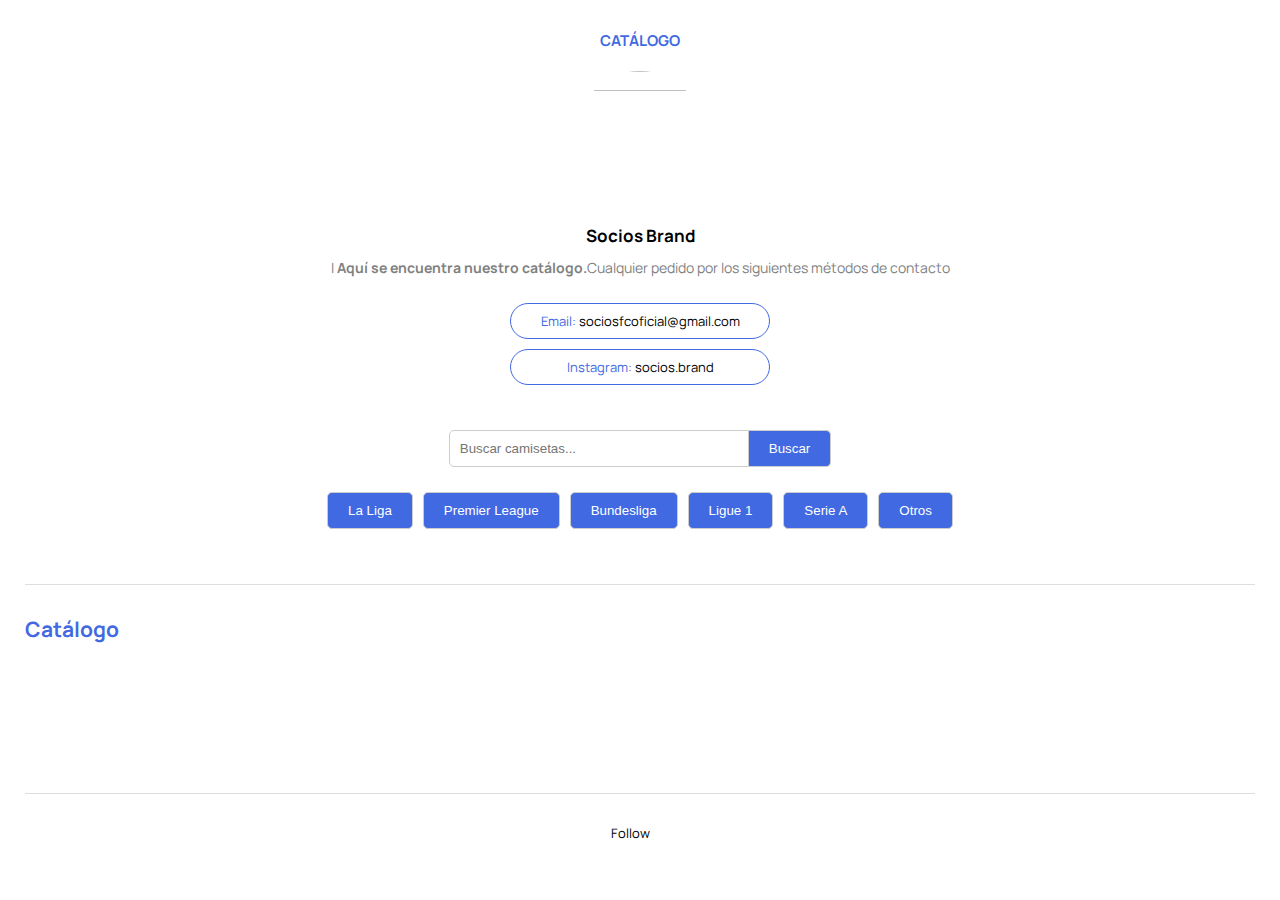
==== index.html @ a87e63d7 "Add files via upload" ====
<!DOCTYPE html>
<html lang="en">
<head>
    <meta charset="UTF-8" />
    <meta name="viewport" content="width=device-width, initial-scale=1">
    <title>DesignFolio: Portfolio Website Template</title>
    <link rel="preconnect" href="https://fonts.googleapis.com">
    <link rel="preconnect" href="https://fonts.gstatic.com" crossorigin>
    <link href="https://fonts.googleapis.com/css2?family=Manrope:wght@300;400;500;600;700;800&display=swap" rel="stylesheet">
    <link rel="stylesheet" href="css/simple-lightbox.css">
    <link rel="stylesheet" href="fonts/fa/css/all.css">
    <link rel="stylesheet" href="style.css">
    <script src="js/jquery.js"></script>
</head>
<body>
    <main>
        <header>
            <div class="branding">
                <h1>Catálogo</h1>
                <img src="images/Football shirts2.jpg" alt="" class="avatar" />
                <h2>Socios Brand</h2>
                <p>
                    I <strong>Aquí se encuentra nuestro catálogo.</strong>Cualquier pedido por los siguientes métodos de contacto
                <ul>
                    <li><i class="fa-solid fa-envelope"></i> Email: <a href="gmail:sociosfcoficial@gmail.com?chat">sociosfcoficial@gmail.com</a></li>
                    <li><i class="fa-brands fa-instagram"></i> Instagram: <a href="https://www.instagram.com/socios.brand/">socios.brand</a></li>
                </ul>
            </div>
            <div class="search-bar">
                <input type="text" id="searchInput" placeholder="Buscar camisetas...">
                <button id="searchButton">Buscar</button>
            </div>
            <div class="filter-buttons">
                <button class="filter-button" data-league="La Liga">La Liga</button>
                <button class="filter-button" data-league="Premier League">Premier League</button>
                <button class="filter-button" data-league="Bundesliga">Bundesliga</button>
                <button class="filter-button" data-league="Ligue 1">Ligue 1</button>
                <button class="filter-button" data-league="Serie A">Serie A</button>
                <button class="filter-button" data-league="Otros">Otros</button>
            </div>
        </header>
        <!-- HEADER -->
        <section class="portfoliogallery gallery">
            <div class="headings">
                <h2>Catálogo</h2>
                <p></p>
            </div>
            <div class="galleryitems" id="galleryitems">
                <!-- Items will be populated by JavaScript -->
            </div>
            <!--galleryitems-->
            <div class="pagination" id="pagination">
                <!-- Pagination will be populated by JavaScript -->
            </div>
            <!--pagination-->
            <div class="companytext">
            </div>
            <!--companytext-->
        </section>
        <!-- PORTFOLIO -->
        <footer>
            <div class="social">
                Follow
                <a href="https://www.tiktok.com/@socios.brand"><i class="fa-brands fa-tiktok"></i></a>
                <a href="https://www.instagram.com/socios.brand/"><i class="fa-brands fa-instagram"></i></a>
            </div>
        </footer>
        <!-- FOOTER -->
    </main>
    <script src="js/simple-lightbox.jquery.js"></script>
    <script>
        $(document).ready(function(){
            // CSV data as a string
            const csvData = `2016-17 Real Madrid Away Retro Shorts,https://img.zhidian-inc.cn/cheap-soccerjerseys/1ee003ad/small.jpg,La Liga
95/97 Real Betis Away Retro Soccer Jerseys ,https://img.zhidian-inc.cn/cheap-soccerjerseys/c28b7507/small.jpg,La Liga
24-25 Atletico Madrid Home Soccer Jerseys ,https://img.zhidian-inc.cn/cheap-soccerjerseys/385e16fc/small.jpeg,La Liga
24-25 Real Madrid Y-3 Soccer Shorts ,https://img.zhidian-inc.cn/cheap-soccerjerseys/a64a4c09/small.jpeg,La Liga
2006-07 Real Madrid Away Retro Soccer Jerseys ,https://img.zhidian-inc.cn/cheap-soccerjerseys/4caa3718/small.jpeg,La Liga
24-25 Real Madrid Special Player Version Soccer Jerseys ,https://img.zhidian-inc.cn/cheap-soccerjerseys/bd951d28/small.jpeg,La Liga
betis retro jersey ,https://img.zhidian-inc.cn/cheap-soccerjerseys/98ff1a42/small.jpg,La Liga
24-25 Real Madrid Jackets ,https://img.zhidian-inc.cn/cheap-soccerjerseys/deb29fb6/small.jpeg,La Liga
24-25 Real Madrid Kids Long Sleeve Training Suit ,https://img.zhidian-inc.cn/cheap-soccerjerseys/a03a2f48/small.png,La Liga
23-24 Atletico Madrid Away Shorts ,https://img.zhidian-inc.cn/cheap-soccerjerseys/84d2f737/small.png,La Liga
23-24 Atletico Madrid Home Shorts ,https://img.zhidian-inc.cn/cheap-soccerjerseys/8e8b5f06/small.png,La Liga
24-25 Real Madrid Hoodie ,https://img.zhidian-inc.cn/cheap-soccerjerseys/facbcfa1/small.jpg,La Liga
Mon-treal Can-adiens,https://img.zhidian-inc.cn/cheap-soccerjerseys/ada286e4/small.jpg,La Liga
Real Ma-drid home white player version,https://img.zhidian-inc.cn/cheap-soccerjerseys/9d8c2ab8/small.jpg,La Liga
21-22 Real Madrid Home Retro Long Sleeve Soccer Jerseys ,https://img.zhidian-inc.cn/cheap-soccerjerseys/893a8481/small.jpg,La Liga
23-24 Real Madrid Training Soccer Shorts ,https://img.zhidian-inc.cn/cheap-soccerjerseys/28551589/small.jpeg,La Liga
24-25 Real Madrid Long Sleeve Training Suit ,https://img.zhidian-inc.cn/cheap-soccerjerseys/1b07c47e/small.jpeg,La Liga
87-89 Real Madrid Home Retro Soccer Jerseys ,https://img.zhidian-inc.cn/cheap-soccerjerseys/77114f11/small.jpeg,La Liga
23-24 Real Madrid Special Soccer Jerseys ,https://img.zhidian-inc.cn/cheap-soccerjerseys/41f3695a/small.jpeg,La Liga
23-24 Real Madrid Kids Special Soccer Jerseys ,https://img.zhidian-inc.cn/cheap-soccerjerseys/593fcad3/small.jpeg,La Liga
2017-18 Real Madrid Home Retro Shorts ,https://img.zhidian-inc.cn/cheap-soccerjerseys/07dd6437/small.jpg,La Liga
24-25 Real Madrid Special Soccer Jerseys ,https://img.zhidian-inc.cn/cheap-soccerjerseys/40d9c71c/small.jpg,La Liga
23-24 Atletico Madrid Third Kids Soccer Jerseys ,https://img.zhidian-inc.cn/cheap-soccerjerseys/fd9654f0/small.jpeg,La Liga
23-24 Real Madrid Long Sleeve Training Suit ,https://img.zhidian-inc.cn/cheap-soccerjerseys/7d759d68/small.jpg,La Liga
23-24 Real Madrid Long Sleeve Training Suit ,https://img.zhidian-inc.cn/cheap-soccerjerseys/8af0f5ff/small.jpg,La Liga
24-25 Mallorca Home Kids Soccer Jerseys ,https://img.zhidian-inc.cn/cheap-soccerjerseys/b5e09a6f/small.jpg,La Liga
2012-13 Real Madrid Retro Soccer Shorts ,https://img.zhidian-inc.cn/cheap-soccerjerseys/79112962/small.jpg,La Liga
Real Madrid 13 trophy Commemorative Soccer Jerseys ,https://img.zhidian-inc.cn/cheap-soccerjerseys/dcc94198/small.jpg,La Liga
2016-17 Real Madrid Home Retro Shorts ,https://img.zhidian-inc.cn/cheap-soccerjerseys/25b5a81e/small.jpg,La Liga
24-25 Real Madrid Special Player Version Soccer Jerseys ,https://img.zhidian-inc.cn/cheap-soccerjerseys/a96055d6/small.jpg,La Liga
21-22 Real Madrid Third Retro Long Sleeve Soccer Jerseys ,https://img.zhidian-inc.cn/cheap-soccerjerseys/589e172b/small.jpg,La Liga
86-87 Real Madrid Away Retro Soccer Jerseys ,https://img.zhidian-inc.cn/cheap-soccerjerseys/f1655c9c/small.jpg,La Liga
23-24 Real Oviedo Third Soccer Jerseys ,https://img.zhidian-inc.cn/cheap-soccerjerseys/f1b8444a/small.jpeg,La Liga
24-25 Real Madrid Long Sleeve Training Suit ,https://img.zhidian-inc.cn/cheap-soccerjerseys/1a40f1e4/small.jpeg,La Liga
24-25 Real Madrid Kids Long Sleeve Training Suit ,https://img.zhidian-inc.cn/cheap-soccerjerseys/326cbf3b/small.jpeg,La Liga
24-25 Real Madrid Training Soccer Suit ,https://img.zhidian-inc.cn/cheap-soccerjerseys/32c2ae8b/small.jpg,La Liga
24-25 Barc Kids Jackets ,https://img.zhidian-inc.cn/cheap-soccerjerseys/a83bc4cb/small.jpg,La Liga
24-25 Las Palmas Away Retro Soccer Jerseys ,https://img.zhidian-inc.cn/cheap-soccerjerseys/0d0292ec/small.jpg,La Liga
24-25 Atletico Madrid Home Player Version Soccer Jerseys ,https://img.zhidian-inc.cn/cheap-soccerjerseys/6e148bb3/small.jpeg,La Liga
24-25 Real Madrid Long Sleeve Training Suit ,https://img.zhidian-inc.cn/cheap-soccerjerseys/b131934f/small.jpg,La Liga
24-25 Atletico Madrid Away Player Version Soccer Jerseys ,https://img.zhidian-inc.cn/cheap-soccerjerseys/76da5135/small.jpeg,La Liga
24-25 Atletico Madrid Player Kids Long Sleeve Training Suit ,https://img.zhidian-inc.cn/cheap-soccerjerseys/ed3cc4af/medium.jpeg,La Liga
24-25 Atletico Madrid Player Kids Long Sleeve Training Suit ,https://img.zhidian-inc.cn/cheap-soccerjerseys/861ad611/small.jpeg,La Liga
24-25 Real Madrid Training Soccer Jerseys ,https://img.zhidian-inc.cn/cheap-soccerjerseys/cbcd2a4d/small.jpeg,La Liga
24-25 Real Madrid Kids Training Soccer Jerseys ,https://img.zhidian-inc.cn/cheap-soccerjerseys/3285d27c/small.jpeg,La Liga
24-25 Athletic Bilbao Away Player Version Soccer Jerseys ,https://img.zhidian-inc.cn/cheap-soccerjerseys/680d26cf/small.jpeg,La Liga
24-25 Real Madrid Special Player Version Soccer Jerseys ,https://img.zhidian-inc.cn/cheap-soccerjerseys/29d8996b/small.jpeg,La Liga
24-25 Barc Soccer Jerseys ,https://img.zhidian-inc.cn/cheap-soccerjerseys/fc65c3b4/small.jpg,La Liga
24-25 Atletico Madrid Third Soccer Jerseys ,https://img.zhidian-inc.cn/cheap-soccerjerseys/32f1785f/small.png,La Liga
24-25 Real Madrid Long Sleeve Training Suit ,https://img.zhidian-inc.cn/cheap-soccerjerseys/e04e456a/small.jpeg,La Liga
24-25 Real Madrid Kids Long Sleeve Training Suit ,https://img.zhidian-inc.cn/cheap-soccerjerseys/4a3647ff/small.jpeg,La Liga
1993 Betis Home Retro Soccer Jerseys ,https://img.zhidian-inc.cn/cheap-soccerjerseys/66801ecb/small.jpeg,La Liga
24-25 Celta Home Soccer Jerseys ,https://img.zhidian-inc.cn/cheap-soccerjerseys/cf7dcdf8/small.jpg,La Liga
24-25 Barc Special Player Version Soccer Jerseys ,https://img.zhidian-inc.cn/cheap-soccerjerseys/d9a67b4c/small.jpg,La Liga
24-25 Real Madrid Special Player Version Soccer Jerseys ,https://img.zhidian-inc.cn/cheap-soccerjerseys/cfe364f3/small.jpg,La Liga
2005-06 Real Madrid Away Retro Soccer Jerseys ,https://img.zhidian-inc.cn/cheap-soccerjerseys/d332f399/small.jpg,La Liga
24-25 Real Madrid Training Soccer Suit ,https://img.zhidian-inc.cn/cheap-soccerjerseys/1b17c413/small.jpg,La Liga
23-24 Atletico Madrid Fourth Soccer Jerseys ,https://img.zhidian-inc.cn/cheap-soccerjerseys/d455920a/small.jpeg,La Liga
23-24 Atletico Madrid Away Long Sleeve Soccer Jerseys ,https://img.zhidian-inc.cn/cheap-soccerjerseys/0e078adc/small.jpeg,La Liga
23-24 Real Madrid Long Sleeve Training Suit ,https://img.zhidian-inc.cn/cheap-soccerjerseys/dd19c573/small.jpeg,La Liga
23-24 Real Madrid Long Sleeve Training Suit ,https://img.zhidian-inc.cn/cheap-soccerjerseys/ed66d222/small.jpeg,La Liga
23-24 Atletico Mineiro Anniversary Soccer Jerseys ,https://img.zhidian-inc.cn/cheap-soccerjerseys/553f3796/small.jpeg,La Liga
23-24 Real Madrid Away Player Version Shorts ,https://img.zhidian-inc.cn/cheap-soccerjerseys/4a2fccbc/small.jpeg,La Liga
23-24 Atletico San Luis Both Windbreaker Jackets ,https://img.zhidian-inc.cn/cheap-soccerjerseys/d9b03bfe/small.jpeg,La Liga
24-25 Real Madrid Training Soccer Suit ,https://img.zhidian-inc.cn/cheap-soccerjerseys/30c94f4e/small.jpg,La Liga
2012/13 Real Madrid Retro Soccer Jerseys ,https://img.zhidian-inc.cn/cheap-soccerjerseys/74c099f2/small.jpg,La Liga
Real Madrid Dragon Retro Soccer Jerseys ,https://img.zhidian-inc.cn/cheap-soccerjerseys/a49272ea/small.jpg,La Liga
2007-08 Real Madrid Retro Soccer Jerseys ,https://img.zhidian-inc.cn/cheap-soccerjerseys/cd3c2999/small.jpg,La Liga
23-24 Real Madrid Long Sleeve Training Suit ,https://img.zhidian-inc.cn/cheap-soccerjerseys/3324ed5e/small.jpeg,La Liga
24-25 Real Madrid Training Soccer Jerseys ,https://img.zhidian-inc.cn/cheap-soccerjerseys/f9c73e0b/small.jpeg,La Liga
24-25 Real Madrid Polo ,https://img.zhidian-inc.cn/cheap-soccerjerseys/66c55bd4/small.jpeg,La Liga
24-25 Real Madrid Soccer Vest ,https://img.zhidian-inc.cn/cheap-soccerjerseys/56c5d28c/small.jpeg,La Liga
23-24 Alaves Home Kids Soccer Jerseys ,https://img.zhidian-inc.cn/cheap-soccerjerseys/60a9d40a/small.jpg,La Liga
23-24 Alaves Away Kids Soccer Jerseys ,https://img.zhidian-inc.cn/cheap-soccerjerseys/b1291ea3/small.jpeg,La Liga
23-24 Real Madrid Soccer Jerseys ,https://img.zhidian-inc.cn/cheap-soccerjerseys/60d61151/small.jpeg,La Liga
23-24 Real Sociedad Away Kids Soccer Jerseys ,https://img.zhidian-inc.cn/cheap-soccerjerseys/aec460f6/small.jpeg,La Liga
24-25 Real Madrid Adult Kids Socks ,https://img.zhidian-inc.cn/cheap-soccerjerseys/72334850/small.jpeg,La Liga
24-25 Real Madrid Adult Kids Socks ,https://img.zhidian-inc.cn/cheap-soccerjerseys/c9750c6b/small.jpeg,La Liga
24-25 Real Madrid Adult Kids Socks ,https://img.zhidian-inc.cn/cheap-soccerjerseys/522e4609/small.jpeg,La Liga
23-24 Real Madrid Away Player Version Long Sleeve Soccer Jerseys ,https://img.zhidian-inc.cn/cheap-soccerjerseys/5ab7f784/small.jpeg,La Liga
23-24 Real Sociedad Third Kids Soccer Jerseys ,https://img.zhidian-inc.cn/cheap-soccerjerseys/f8c95ed0/small.jpg,La Liga
98-99 Real Madrid Away Retro Soccer Jerseys ,https://img.zhidian-inc.cn/cheap-soccerjerseys/8a885e98/small.jpeg,La Liga
24-25 Real Madrid Long Sleeve Training Suit ,https://img.zhidian-inc.cn/cheap-soccerjerseys/b3b8f068/small.jpeg,La Liga
24-25 Real Madrid Kids Long Sleeve Training Suit ,https://img.zhidian-inc.cn/cheap-soccerjerseys/6c8bff79/small.jpeg,La Liga
24-25 Sevilla Goalkeeper Soccer Jerseys ,https://img.zhidian-inc.cn/cheap-soccerjerseys/6e5c852a/small.jpg,La Liga
24-25 Real Madrid Jackets ,https://img.zhidian-inc.cn/cheap-soccerjerseys/a1a140b8/small.jpg,La Liga
02-03 Real Madrid Home Retro Soccer Jerseys ,https://img.zhidian-inc.cn/cheap-soccerjerseys/932a158e/small.jpg,La Liga
04-05 Real Madrid Away Retro Soccer Jerseys ,https://img.zhidian-inc.cn/cheap-soccerjerseys/d035ad8c/small.jpg,La Liga
24-25 Real Madrid Away Kids Soccer Jerseys ,https://img.zhidian-inc.cn/cheap-soccerjerseys/17702f62/small.jpg,La Liga
24-25 Real Sociedad Home Soccer Jerseys ,https://img.zhidian-inc.cn/cheap-soccerjerseys/895692cc/small.png,La Liga
24-25 Real Madrid Training Player Version Soccer Jerseys ,https://img.zhidian-inc.cn/cheap-soccerjerseys/5f203576/small.jpeg,La Liga
23-24 Club Athletico Paranaense Special Soccer Jerseys ,https://img.zhidian-inc.cn/cheap-soccerjerseys/39d6a3e2/small.jpeg,La Liga
23-24 Real Madrid Special Player Version Soccer Jerseys ,https://img.zhidian-inc.cn/cheap-soccerjerseys/ffb452fd/small.jpeg,La Liga
23-24 Real Madrid Special Soccer Jerseys ,https://img.zhidian-inc.cn/cheap-soccerjerseys/e5409562/small.jpeg,La Liga
24-25 Barc Hoodies Jackets ,https://img.zhidian-inc.cn/cheap-soccerjerseys/bc65cbbc/small.jpg,La Liga
24-25 Real Madrid Windbreaker Jackets ,https://img.zhidian-inc.cn/cheap-soccerjerseys/c7c45c03/small.jpg,La Liga
24-25 Real Madrid Long Sleeve Training Suit ,https://img.zhidian-inc.cn/cheap-soccerjerseys/274b0803/small.jpeg,La Liga
24-25 Real Madrid Kids Long Sleeve Training Suit ,https://img.zhidian-inc.cn/cheap-soccerjerseys/78550b2c/small.jpeg,La Liga
24-25 Real Madrid Long Sleeve Training Suit ,https://img.zhidian-inc.cn/cheap-soccerjerseys/03595dd5/small.jpeg,La Liga
23-24 Real Madrid Special Soccer Jerseys ,https://img.zhidian-inc.cn/cheap-soccerjerseys/8405d3f3/small.jpeg,La Liga
1994 Real Madrid Retro Soccer Jerseys ,https://img.zhidian-inc.cn/cheap-soccerjerseys/c99f71c1/small.jpg,La Liga
95-97 Real Betis Home Retro Soccer Jerseys ,https://img.zhidian-inc.cn/cheap-soccerjerseys/c1b7ad5b/small.jpg,La Liga
2010-11  Real Madrid Retro Soccer Jerseys ,https://img.zhidian-inc.cn/cheap-soccerjerseys/9218e4bc/small.jpg,La Liga
2010-11 Real Madrid Retro Soccer Jerseys ,https://img.zhidian-inc.cn/cheap-soccerjerseys/50b1713e/small.jpg,La Liga
24-25 Real Madrid Special Long Sleeve Soccer Jerseys ,https://img.zhidian-inc.cn/cheap-soccerjerseys/36096da3/small.jpg,La Liga
24-25 Real Madrid Hoodies Jackets ,https://img.zhidian-inc.cn/cheap-soccerjerseys/6ffc34b9/small.jpg,La Liga
23-24 Real Madrid Training Soccer Jerseys ,https://img.zhidian-inc.cn/cheap-soccerjerseys/fcfbd705/small.jpg,La Liga
23-24 Real Madrid Polo ,https://img.zhidian-inc.cn/cheap-soccerjerseys/5e106918/small.jpg,La Liga
23-24 Real Sociedad Third Soccer Jerseys ,https://img.zhidian-inc.cn/cheap-soccerjerseys/3c8806b8/small.png,La Liga
24-25 Real Madrid Training Soccer Jerseys ,https://img.zhidian-inc.cn/cheap-soccerjerseys/8f421d61/small.jpeg,La Liga
2005-06 Real Madrid Home Retro Soccer Jerseys ,https://img.zhidian-inc.cn/cheap-soccerjerseys/1a151b0a/small.jpeg,La Liga
24-25 Real Sociedad Home Kids Soccer Jerseys ,https://img.zhidian-inc.cn/cheap-soccerjerseys/58754143/small.png,La Liga
2015-16 Real Madrid Retro Soccer Jerseys ,https://img.zhidian-inc.cn/cheap-soccerjerseys/1e435531/small.jpg,La Liga
2015-16 Real Madrid Home Retro Long Sleeve Soccer Jerseys ,https://img.zhidian-inc.cn/cheap-soccerjerseys/30dcbf2f/small.jpeg,La Liga
02-04 Celta Home Retro Soccer Jerseys ,https://img.zhidian-inc.cn/cheap-soccerjerseys/bb6a9c43/small.jpg,La Liga
24-25 Real Madrid Training Soccer Suit ,https://img.zhidian-inc.cn/cheap-soccerjerseys/bff55f2a/small.jpg,La Liga
24-25 Real Madrid Kids tracksuit ,https://img.zhidian-inc.cn/cheap-soccerjerseys/ad0e09c0/small.jpg,La Liga
1994  Real Madrid Retro Soccer Jerseys ,https://img.zhidian-inc.cn/cheap-soccerjerseys/9f116ea7/small.jpg,La Liga
23-24 Real Valladolid Home Kids Soccer Jerseys ,https://img.zhidian-inc.cn/cheap-soccerjerseys/94212cc8/small.jpeg,La Liga
23-24 Atletico Madrid Third Long Sleeve Soccer Jerseys ,https://img.zhidian-inc.cn/cheap-soccerjerseys/b66ddb7a/small.jpeg,La Liga
2011-12 Real Madrid Goalkeeper Retro Soccer Jerseys ,https://img.zhidian-inc.cn/cheap-soccerjerseys/814f3fc5/small.jpeg,La Liga
2011-12 Real Madrid Goalkeeper Black Retro Soccer Jerseys ,https://img.zhidian-inc.cn/cheap-soccerjerseys/7e4f58ca/small.jpeg,La Liga
23-24 Real Madrid Special Soccer Jerseys ,https://img.zhidian-inc.cn/cheap-soccerjerseys/4651e9d2/small.jpeg,La Liga
23-24 Real Madrid Special Soccer Jerseys ,https://img.zhidian-inc.cn/cheap-soccerjerseys/a142f4a4/small.jpeg,La Liga
23-24 Real Madrid Long Sleeve Training Suit ,https://img.zhidian-inc.cn/cheap-soccerjerseys/e5590c77/small.jpg,La Liga
23-24 Real Sociedad Away Soccer Jerseys ,https://img.zhidian-inc.cn/cheap-soccerjerseys/e7855307/small.jpg,La Liga
23-24 Atletico Madrid Third Soccer Jerseys ,https://img.zhidian-inc.cn/cheap-soccerjerseys/fe5217b8/small.jpg,La Liga
24-25 Real Madrid Home Soccer Shorts ,https://img.zhidian-inc.cn/cheap-soccerjerseys/5d8ef1b3/small.jpg,La Liga
23-24 Atletico Madrid Training Soccer Jerseys ,https://img.zhidian-inc.cn/cheap-soccerjerseys/0be33b9b/small.jpeg,La Liga
23-24 Real Betis Third Kids Soccer Jerseys ,https://img.zhidian-inc.cn/cheap-soccerjerseys/86ae39f5/small.jpeg,La Liga
24-25 Real Madrid Goalkeeper Kids Soccer Jerseys ,https://img.zhidian-inc.cn/cheap-soccerjerseys/e7a01e2b/small.jpeg,La Liga
14-15 Real Madrid Third Retro Long Soccer Jerseys ,https://img.zhidian-inc.cn/cheap-soccerjerseys/49dff557/small.jpg,La Liga
14-15 Real Madrid Third Retro Soccer Jerseys ,https://img.zhidian-inc.cn/cheap-soccerjerseys/5a56a284/small.jpg,La Liga
24-25 Real Madrid Windbreaker Jackets ,https://img.zhidian-inc.cn/cheap-soccerjerseys/3d628011/small.jpg,La Liga
21-22 Real Madrid Home Retro Soccer Jerseys ,https://img.zhidian-inc.cn/cheap-soccerjerseys/c0e0ebf0/small.jpg,La Liga
24-25 Real Madrid Player Version Soccer Jerseys ,https://img.zhidian-inc.cn/cheap-soccerjerseys/8240726d/small.jpeg,La Liga
24-25 Real Madrid Special Player Version Soccer Jerseys ,https://img.zhidian-inc.cn/cheap-soccerjerseys/2209f5de/small.jpeg,La Liga
24-25 Real Madrid Both Windbreaker Jackets ,https://img.zhidian-inc.cn/cheap-soccerjerseys/ddc1e960/small.jpg,La Liga
24-25 Real Madrid Training Soccer Jerseys ,https://img.zhidian-inc.cn/cheap-soccerjerseys/9e946e24/small.jpeg,La Liga
98-00 Real Madrid Home Retro Soccer Jerseys ,https://img.zhidian-inc.cn/cheap-soccerjerseys/4201fa72/small.jpg,La Liga
24-25 Real Madrid Hoodie ,https://img.zhidian-inc.cn/cheap-soccerjerseys/47e73c21/small.jpg,La Liga
24-25 Real Madrid tracksuit ,https://img.zhidian-inc.cn/cheap-soccerjerseys/4357aae4/small.jpg,La Liga
97-98 Real Madrid Home Retro Soccer Jerseys ,https://img.zhidian-inc.cn/cheap-soccerjerseys/a3e26c05/small.jpg,La Liga
2016-17 Real Madrid Retro Soccer Jerseys ,https://img.zhidian-inc.cn/cheap-soccerjerseys/4440de63/small.png,La Liga
24-25 Real Madrid Jackets ,https://img.zhidian-inc.cn/cheap-soccerjerseys/4f9a125f/small.jpeg,La Liga
24-25 Real Madrid Soccer Jerseys ,https://img.zhidian-inc.cn/cheap-soccerjerseys/12cf3112/small.jpg,La Liga
24-25 Real Madrid Training Soccer Suit ,https://img.zhidian-inc.cn/cheap-soccerjerseys/975a50d6/small.jpg,La Liga
24-25 Real Madrid Training Soccer Vest ,https://img.zhidian-inc.cn/cheap-soccerjerseys/ef2efe2f/small.jpg,La Liga
24-25 Real Betis Goalkeeper Kids Soccer Jerseys ,https://img.zhidian-inc.cn/cheap-soccerjerseys/937591fc/small.jpg,La Liga
24-25 Real Madrid Special Soccer Jerseys ,https://img.zhidian-inc.cn/cheap-soccerjerseys/280fc0b9/small.jpg,La Liga
15-16 Real Madrid Away Retro Soccer Jerseys ,https://img.zhidian-inc.cn/cheap-soccerjerseys/bb50c697/small.jpg,La Liga
14-15 Real Madrid Retro Long Soccer Jerseys ,https://img.zhidian-inc.cn/cheap-soccerjerseys/9fbeff75/small.jpg,La Liga
14-15 Real Madrid Retro Soccer Jerseys ,https://img.zhidian-inc.cn/cheap-soccerjerseys/727d8cf3/small.jpg,La Liga
14-15 Real Madrid Retro Soccer Jerseys ,https://img.zhidian-inc.cn/cheap-soccerjerseys/e77eb7e6/small.jpg,La Liga
2009-10 Real Madrid Retro Soccer Jerseys ,https://img.zhidian-inc.cn/cheap-soccerjerseys/87c87fbe/small.jpg,La Liga
24-25 Athletic Bilbao Away Soccer Jerseys ,https://img.zhidian-inc.cn/cheap-soccerjerseys/e64a37c0/small.jpg,La Liga
23-24 Real Madrid Hoodies Windbreaker Jackets ,https://img.zhidian-inc.cn/cheap-soccerjerseys/2f413349/small.jpeg,La Liga
23-24 Atletico Madrid Away Soccer Jerseys ,https://img.zhidian-inc.cn/cheap-soccerjerseys/1605566d/small.jpg,La Liga
90-91 Real Oviedo Home Retro Soccer Jerseys ,https://img.zhidian-inc.cn/cheap-soccerjerseys/174ce446/small.jpeg,La Liga
24-25 Real Madrid Special Player Version Soccer Jerseys ,https://img.zhidian-inc.cn/cheap-soccerjerseys/b579caa8/small.jpeg,La Liga
24-25 Barc Special Player Version Soccer Jerseys ,https://img.zhidian-inc.cn/cheap-soccerjerseys/995c5fd4/small.jpg,La Liga
97-98 Real Madrid Away Retro Soccer Jerseys ,https://img.zhidian-inc.cn/cheap-soccerjerseys/96cd8925/small.jpeg,La Liga
11-12 Real Madrid Home Retro Soccer Jerseys ,https://img.zhidian-inc.cn/cheap-soccerjerseys/7bc9d9a8/small.jpg,La Liga
16-17 Real Madrid Home Retro Soccer Jerseys ,https://img.zhidian-inc.cn/cheap-soccerjerseys/4ad61f70/small.jpg,La Liga
24-25 Real Madrid Polo Soccer Jerseys ,https://img.zhidian-inc.cn/cheap-soccerjerseys/cf0939d5/small.jpg,La Liga
99-01 Real Madridn Away Retro Soccer Jerseys ,https://img.zhidian-inc.cn/cheap-soccerjerseys/32db309c/small.jpg,La Liga
14-15 Real Madrid Home Retro Long Sleeve Soccer Jerseys ,https://img.zhidian-inc.cn/cheap-soccerjerseys/4f44bd3c/small.jpg,La Liga
98-99 Real Madrid Third Retro Soccer Jerseys ,https://img.zhidian-inc.cn/cheap-soccerjerseys/7aab60ee/small.jpeg,La Liga
24-25 Real Madrid Training Soccer Jerseys ,https://img.zhidian-inc.cn/cheap-soccerjerseys/a9a2f274/small.jpeg,La Liga
24-25 Real Madrid Training Kids Soccer Jerseys ,https://img.zhidian-inc.cn/cheap-soccerjerseys/fbd0f479/small.jpeg,La Liga
24-25 Real Madrid Training Soccer Jerseys ,https://img.zhidian-inc.cn/cheap-soccerjerseys/789bed9e/small.jpeg,La Liga
24-25 Real Madrid Training Kids Soccer Jerseys ,https://img.zhidian-inc.cn/cheap-soccerjerseys/821342bf/small.jpeg,La Liga
23-24 Real Madrid Special Soccer Jerseys ,https://img.zhidian-inc.cn/cheap-soccerjerseys/e12359da/small.jpeg,La Liga
23-24 Real Madrid Long Sleeve Training Suit ,https://img.zhidian-inc.cn/cheap-soccerjerseys/a1ef064b/small.jpeg,La Liga
23-24 Real Madrid Goalkeeper Kids Soccer Jerseys ,https://img.zhidian-inc.cn/cheap-soccerjerseys/59f178d7/small.jpeg,La Liga
24-25 Real Madrid Special Player Version Soccer Jerseys ,https://img.zhidian-inc.cn/cheap-soccerjerseys/7518bdac/small.jpeg,La Liga
24-25 Real Madrid Vest ,https://img.zhidian-inc.cn/cheap-soccerjerseys/30140604/small.jpg,La Liga
24-25 Barc Windbreaker Jackets ,https://img.zhidian-inc.cn/cheap-soccerjerseys/ede88288/small.jpg,La Liga
24-25 Barc Special Soccer Jerseys ,https://img.zhidian-inc.cn/cheap-soccerjerseys/b9dcd345/small.jpg,La Liga
24-25 Barc Special Soccer Jerseys ,https://img.zhidian-inc.cn/cheap-soccerjerseys/94aaa803/small.jpg,La Liga
2005-06 Villarreal Retro Soccer Jerseys ,https://img.zhidian-inc.cn/cheap-soccerjerseys/3c9eec1a/small.jpeg,La Liga
16-17 Real Madrid Third Retro Soccer Jerseys ,https://img.zhidian-inc.cn/cheap-soccerjerseys/3248a85a/small.jpeg,La Liga
24-25 Barc Training Soccer Suit ,https://img.zhidian-inc.cn/cheap-soccerjerseys/f1d100be/small.jpg,La Liga
24-25 Barc Special Player Version Soccer Jerseys ,https://img.zhidian-inc.cn/cheap-soccerjerseys/6566edfc/small.jpg,La Liga
2000-01 Real Madrid Home Retro Long Sleeve Soccer Jerseys ,https://img.zhidian-inc.cn/cheap-soccerjerseys/3105e7fb/small.jpeg,La Liga
24-25 Atletico Mineiro Away Soccer Jerseys ,https://img.zhidian-inc.cn/cheap-soccerjerseys/f5e9d2b0/small.jpeg,La Liga
24-25 Real Madrid Special Player Version Soccer Jerseys ,https://img.zhidian-inc.cn/cheap-soccerjerseys/ba2392ef/small.jpeg,La Liga
23-24 Atletico Madrid Third Player Version Soccer Jerseys ,https://img.zhidian-inc.cn/cheap-soccerjerseys/43035d6b/small.jpeg,La Liga
23-24 Real Madrid Windbreaker Jackets ,https://img.zhidian-inc.cn/cheap-soccerjerseys/c30ce627/small.jpeg,La Liga
23-24 Real Madrid Special Player Version Soccer Jerseys ,https://img.zhidian-inc.cn/cheap-soccerjerseys/7d994610/small.jpeg,La Liga
23-24 Real Madrid Polo ,https://img.zhidian-inc.cn/cheap-soccerjerseys/19d84dc8/small.jpeg,La Liga
24-25 Barc Special Player Version Soccer Jerseys ,https://img.zhidian-inc.cn/cheap-soccerjerseys/888cf636/small.jpg,La Liga
23-24 Real Madrid Training Player Version Soccer Jerseys ,https://img.zhidian-inc.cn/cheap-soccerjerseys/3e52cbab/small.jpeg,La Liga
23-24 Real Madrid Long Sleeve Training Suit ,https://img.zhidian-inc.cn/cheap-soccerjerseys/15d98f6e/small.jpeg,La Liga
23-24 Real Madrid Long Sleeve Training Suit ,https://img.zhidian-inc.cn/cheap-soccerjerseys/361f8f8b/small.jpeg,La Liga
23-24 Atletico Madrid Long Sleeve Training Suit ,https://img.zhidian-inc.cn/cheap-soccerjerseys/a6016624/small.jpeg,La Liga
24-25 Real Madrid Jackets ,https://img.zhidian-inc.cn/cheap-soccerjerseys/125bebb5/small.jpeg,La Liga
1996 Atletico Mineiro Away Soccer Jerseys ,https://img.zhidian-inc.cn/cheap-soccerjerseys/5228f91d/small.jpg,La Liga
24-25 Real Madrid Windbreaker Jackets ,https://img.zhidian-inc.cn/cheap-soccerjerseys/9b2bad4f/small.jpg,La Liga
24-25 Real Madrid Windbreaker Jackets ,https://img.zhidian-inc.cn/cheap-soccerjerseys/3e34da5a/small.jpg,La Liga
24-25 Real Betis Goalkeeper Adults And Kids Soccer Jerseys ,https://img.zhidian-inc.cn/cheap-soccerjerseys/8ecd92af/small.jpg,La Liga
24-25 Real Sociedad Windbreaker Jackets ,https://img.zhidian-inc.cn/cheap-soccerjerseys/6b0f5d1f/small.jpg,La Liga
23-24 Atletico Madrid Hoodies Windbreaker Jackets ,https://img.zhidian-inc.cn/cheap-soccerjerseys/cca67fb5/small.jpeg,La Liga
24-25 Real Madrid Special Player Version Soccer Jerseys ,https://img.zhidian-inc.cn/cheap-soccerjerseys/56a3fa37/small.jpeg,La Liga
23-24 Real Madrid Third Player Version Shorts ,https://img.zhidian-inc.cn/cheap-soccerjerseys/eedd2343/small.jpeg,La Liga
24-25 Real Madrid Jackets ,https://img.zhidian-inc.cn/cheap-soccerjerseys/579ed883/small.jpeg,La Liga
23-24 Atletico Mineiro Third Woman Soccer Jerseys ,https://img.zhidian-inc.cn/cheap-soccerjerseys/4f045826/small.jpeg,La Liga
24-25 Real Madrid Training Soccer Jerseys ,https://img.zhidian-inc.cn/cheap-soccerjerseys/21befd0a/small.jpg,La Liga
23-24 Real Madrid Special Soccer Jerseys ,https://img.zhidian-inc.cn/cheap-soccerjerseys/1f2b05c7/small.jpeg,La Liga
24-25 Las Palmas Home Soccer Jerseys ,https://img.zhidian-inc.cn/cheap-soccerjerseys/e31db53f/small.jpeg,La Liga
24-25 Atletico Madrid Home Kids Soccer Jerseys ,https://img.zhidian-inc.cn/cheap-soccerjerseys/9005e317/small.jpg,La Liga
24-25 Real Madrid Polo ,https://img.zhidian-inc.cn/cheap-soccerjerseys/6d728038/small.png,La Liga
24-25 Real Salt Lake Home Soccer Jerseys ,https://img.zhidian-inc.cn/cheap-soccerjerseys/538e0549/small.jpeg,La Liga
24-25 Real Madrid Special Soccer Shorts ,https://img.zhidian-inc.cn/cheap-soccerjerseys/b06418c6/small.jpg,La Liga
24-25 Atletico Madrid Long Sleeve Training Suit ,https://img.zhidian-inc.cn/cheap-soccerjerseys/9288abe9/small.jpeg,La Liga
24-25 Atletico Madrid Long Sleeve Training Suit ,https://img.zhidian-inc.cn/cheap-soccerjerseys/01c659b9/small.jpeg,La Liga
24-25 Real Madrid Special Soccer Jerseys ,https://img.zhidian-inc.cn/cheap-soccerjerseys/e6cce743/small.jpeg,La Liga
23-24 Real Madrid Jackets ,https://img.zhidian-inc.cn/cheap-soccerjerseys/9ecb0f51/small.jpeg,La Liga
23-24 Real Madrid Hoodies Windbreaker Jackets ,https://img.zhidian-inc.cn/cheap-soccerjerseys/a4e40280/small.jpeg,La Liga
23-24 Atletico Madrid Away Kids Soccer Jerseys ,https://img.zhidian-inc.cn/cheap-soccerjerseys/8396884e/small.jpeg,La Liga
24-25 Real Madrid Long Sleeve Training Suit ,https://img.zhidian-inc.cn/cheap-soccerjerseys/768a3684/small.jpeg,La Liga
24-25 Real Madrid Kids Long Sleeve Training Suit ,https://img.zhidian-inc.cn/cheap-soccerjerseys/92afafb0/small.jpeg,La Liga
24-25 Real Madrid Kids Long Sleeve Training Suit ,https://img.zhidian-inc.cn/cheap-soccerjerseys/065b94db/small.jpeg,La Liga
23-24 Real Betis Away Player Version Soccer Jerseys ,https://img.zhidian-inc.cn/cheap-soccerjerseys/940122d7/small.jpeg,La Liga
24-25 Real Betis Goalkeeper Adults And Kids Soccer Jerseys ,https://img.zhidian-inc.cn/cheap-soccerjerseys/78128958/small.jpg,La Liga
24-25 Barc Jackets ,https://img.zhidian-inc.cn/cheap-soccerjerseys/7422c38c/small.jpg,La Liga
24-25 Barc Training Soccer Suit ,https://img.zhidian-inc.cn/cheap-soccerjerseys/e903dd51/small.jpg,La Liga
16-17 Real Madrid Away Retro Soccer Jerseys ,https://img.zhidian-inc.cn/cheap-soccerjerseys/18711010/small.jpg,La Liga
23-24 Real Madrid Short Sleeve Tracksuit ,https://img.zhidian-inc.cn/cheap-soccerjerseys/af7032b4/small.jpg,La Liga
23-24 Real Madrid Kids Traning Soccer Jerseys ,https://img.zhidian-inc.cn/cheap-soccerjerseys/bed09c24/small.jpeg,La Liga
23-24 Real Madrid Training Soccer Jerseys ,https://img.zhidian-inc.cn/cheap-soccerjerseys/407152b4/small.jpeg,La Liga
23-24 Real Madrid Polo ,https://img.zhidian-inc.cn/cheap-soccerjerseys/0e78ced4/small.jpeg,La Liga
24-25 Real Madrid Special Player Version Soccer Jerseys ,https://img.zhidian-inc.cn/cheap-soccerjerseys/d3cca596/small.jpeg,La Liga
24-25 Atletico Madrid Away Kids Soccer Jerseys ,https://img.zhidian-inc.cn/cheap-soccerjerseys/80253c2d/small.jpeg,La Liga
24-25 Real Madrid Special Kids Soccer Jerseys ,https://img.zhidian-inc.cn/cheap-soccerjerseys/5cdca48b/small.jpeg,La Liga
23-24 Atletico Madrid Kids Training Soccer Jerseys ,https://img.zhidian-inc.cn/cheap-soccerjerseys/24e784d1/small.jpg,La Liga
23-24 Real Madrid Third Player Version Long Sleeve Soccer Jerseys ,https://img.zhidian-inc.cn/cheap-soccerjerseys/bf94021c/small.jpg,La Liga
19-20 Atletico Madrid Third Retro Soccer Jerseys ,https://img.zhidian-inc.cn/cheap-soccerjerseys/6ea01ffe/small.jpeg,La Liga
23-24 Atletico Madrid Long Sleeve Training Suit ,https://img.zhidian-inc.cn/cheap-soccerjerseys/96bfbf2e/small.jpeg,La Liga
23-24 Real Madrid Short Sleeve Tracksuit ,https://img.zhidian-inc.cn/cheap-soccerjerseys/af4cef90/small.jpg,La Liga
24-25 Real Madrid Long Sleeve Training Suit ,https://img.zhidian-inc.cn/cheap-soccerjerseys/6be885fc/small.jpeg,La Liga
23-24 Real Madrid Jackets ,https://img.zhidian-inc.cn/cheap-soccerjerseys/f38bb829/small.jpeg,La Liga
23-24 Atletico Madrid Training Soccer Jerseys ,https://img.zhidian-inc.cn/cheap-soccerjerseys/a4cd5eb2/small.jpeg,La Liga
23-24 Athletic Bilbao Soccer Jerseys ,https://img.zhidian-inc.cn/cheap-soccerjerseys/0be841b1/small.jpeg,La Liga
23-24 Atletico Madrid Kids Training Soccer Jerseys ,https://img.zhidian-inc.cn/cheap-soccerjerseys/a2462507/small.jpg,La Liga
1995 Real Zaragoza Home Retro Soccer Jerseys ,https://img.zhidian-inc.cn/cheap-soccerjerseys/69d7443b/small.jpeg,La Liga
2007-08 Real Madrid Home Retro Soccer Jerseys ,https://img.zhidian-inc.cn/cheap-soccerjerseys/41cdb7e0/small.jpeg,La Liga
23-24 Real Betis Home Player Version Soccer Jerseys ,https://img.zhidian-inc.cn/cheap-soccerjerseys/b8d53789/small.jpeg,La Liga
23-24 Atletico Madrid Home Kids Soccer Jerseys ,https://img.zhidian-inc.cn/cheap-soccerjerseys/759ff28b/small.jpeg,La Liga
24-25 Real Madrid Long Sleeve Training Suit ,https://img.zhidian-inc.cn/cheap-soccerjerseys/7b6165fc/small.jpg,La Liga
1995-97 Athletic Bilbao Home Retro Soccer Jerseys ,https://img.zhidian-inc.cn/cheap-soccerjerseys/3b2dfd05/small.jpg,La Liga
24-25 Real Madrid Jackets ,https://img.zhidian-inc.cn/cheap-soccerjerseys/2800b25b/small.jpg,La Liga
24-25 Real Madrid Jackets ,https://img.zhidian-inc.cn/cheap-soccerjerseys/f192e2d2/small.jpg,La Liga
24-25 Real Madrid Training Soccer Jerseys ,https://img.zhidian-inc.cn/cheap-soccerjerseys/5d0f05a0/small.jpg,La Liga
24-25 Real Madrid Training Soccer Suit Yupo,https://img.zhidian-inc.cn/cheap-soccerjerseys/24c5b8a2/small.jpg,La Liga
24-25 Real Betis Goalkeeper Adults And Kids Soccer Jerseys ,https://img.zhidian-inc.cn/cheap-soccerjerseys/a3917127/small.jpg,La Liga
23-24 Real Madrid Dragon Special Soccer Jerseys ,https://img.zhidian-inc.cn/cheap-soccerjerseys/e4db2902/small.jpeg,La Liga
24-25 Barc Jackets ,https://img.zhidian-inc.cn/cheap-soccerjerseys/beefcc99/small.jpg,La Liga
24-25 Barc Kids Jackets ,https://img.zhidian-inc.cn/cheap-soccerjerseys/41840b52/small.jpg,La Liga
24-25 Barc Kids Training Soccer Suit ,https://img.zhidian-inc.cn/cheap-soccerjerseys/58dfb8ec/small.jpg,La Liga
24-25 Barc hoodies Training Suit ,https://img.zhidian-inc.cn/cheap-soccerjerseys/39324e61/small.jpg,La Liga
10-11 Real Madrid Home Retro Player Version Soccer Jerseys ,https://img.zhidian-inc.cn/cheap-soccerjerseys/fee7c4d1/small.jpg,La Liga
24-25 Athletic Bilbao Goalkeeper Adults And Kids Soccer Jerseys ,https://img.zhidian-inc.cn/cheap-soccerjerseys/a94bf52d/small.jpg,La Liga
24-25 Real Madrid Goalkeeper Soccer Jerseys ,https://img.zhidian-inc.cn/cheap-soccerjerseys/8f5ff908/small.jpeg,La Liga
24-25 Real Madrid Kids Long Sleeve Training Suit ,https://img.zhidian-inc.cn/cheap-soccerjerseys/f41d6468/small.jpeg,La Liga
24-25 Real Madrid Special Kids Soccer Jerseys ,https://img.zhidian-inc.cn/cheap-soccerjerseys/49295cb9/small.jpeg,La Liga
23-24 Real Valladolid Third Soccer Jerseys ,https://img.zhidian-inc.cn/cheap-soccerjerseys/fe77b264/small.jpeg,La Liga
2006-07 Real Madrid Home Retro Long Sleeve Soccer Jerseys ,https://img.zhidian-inc.cn/cheap-soccerjerseys/1e329e4b/medium.jpg,La Liga
24-25 Real Madrid Long Sleeve Training Suit ,https://img.zhidian-inc.cn/cheap-soccerjerseys/3c39b869/small.jpeg,La Liga
24-25 Real Madrid Long Sleeve Training Suit ,https://img.zhidian-inc.cn/cheap-soccerjerseys/848d7c86/small.jpeg,La Liga
24-25 Real Madrid Kids Long Sleeve Training Suit ,https://img.zhidian-inc.cn/cheap-soccerjerseys/f12350c1/small.png,La Liga
24-25 Real Madrid Kids Long Sleeve Training Suit ,https://img.zhidian-inc.cn/cheap-soccerjerseys/b64d1743/small.png,La Liga
23-24 Real Madrid Goalkeeper Soccer Jerseys ,https://img.zhidian-inc.cn/cheap-soccerjerseys/25333d93/small.jpeg,La Liga
23-24 Real Madrid Goalkeeper Long Sleeve Soccer Jerseys ,https://img.zhidian-inc.cn/cheap-soccerjerseys/6bf3acaa/small.jpeg,La Liga
23-24 Atletico Madrid Training Soccer Jerseys ,https://img.zhidian-inc.cn/cheap-soccerjerseys/7b98177c/small.jpeg,La Liga
1995-97 Real Betis Retro Soccer Jerseys ,https://img.zhidian-inc.cn/cheap-soccerjerseys/ec52c785/small.jpg,La Liga
1976-77 Real Betis Home Retro Soccer Jerseys ,https://img.zhidian-inc.cn/cheap-soccerjerseys/ae053fe8/small.jpg,La Liga
1995-97 Athletic Bilbao Away Retro Soccer Jerseys ,https://img.zhidian-inc.cn/cheap-soccerjerseys/fa971673/small.jpg,La Liga
24-25 Real Madrid Soccer Jerseys ,https://img.zhidian-inc.cn/cheap-soccerjerseys/2905912a/small.jpg,La Liga
23-24 Mallorca Home Kids Soccer Jerseys ,https://img.zhidian-inc.cn/cheap-soccerjerseys/ae503ceb/small.jpeg,La Liga
23-24 Mallorca Away Kids Soccer Jerseys ,https://img.zhidian-inc.cn/cheap-soccerjerseys/2f55b812/small.jpeg,La Liga
24-25 Real Madrid Kids Long Sleeve Training Suit ,https://img.zhidian-inc.cn/cheap-soccerjerseys/638359c1/small.png,La Liga
23-24 Atletico Mineiro Training Soccer Jerseys ,https://img.zhidian-inc.cn/cheap-soccerjerseys/9cae3390/small.jpeg,La Liga
23-24 Atletico Mineiro Third Soccer Jerseys ,https://img.zhidian-inc.cn/cheap-soccerjerseys/3e684c9c/small.jpeg,La Liga
23-24 Montreal Home Soccer Jerseys ,https://img.zhidian-inc.cn/cheap-soccerjerseys/ba8ba923/small.jpeg,La Liga
23-24 Real Madrid Traning Soccer Jerseys ,https://img.zhidian-inc.cn/cheap-soccerjerseys/b0a7f74f/small.jpeg,La Liga
23-24 Real Madrid Third Long Sleeve Soccer Jerseys ,https://img.zhidian-inc.cn/cheap-soccerjerseys/4f54d68c/small.jpeg,La Liga
2008-09 Real Madrid Home Retro Soccer Jerseys ,https://img.zhidian-inc.cn/cheap-soccerjerseys/22d388c8/small.jpeg,La Liga
23-24 Real Madrid Hoodies Windbreaker Jackets ,https://img.zhidian-inc.cn/cheap-soccerjerseys/e0418512/small.jpeg,La Liga
23-24 Real Madrid Long Sleeve Training Suit ,https://img.zhidian-inc.cn/cheap-soccerjerseys/2a254b54/small.jpeg,La Liga
23-24 Real Madrid Balck Dragon Soccer Jerseys ,https://img.zhidian-inc.cn/cheap-soccerjerseys/9efc0609/small.jpeg,La Liga
23-24 Real Madrid Third Woman Soccer Jerseys ,https://img.zhidian-inc.cn/cheap-soccerjerseys/51f830e3/small.jpeg,La Liga
24-25 Real Madrid Special Soccer Jerseys ,https://img.zhidian-inc.cn/cheap-soccerjerseys/4fdc6836/small.jpg,La Liga
24-25 Real Madrid Special Soccer Jerseys ,https://img.zhidian-inc.cn/cheap-soccerjerseys/8bbd4525/small.jpg,La Liga
2000 Real Madrid Home Retro Long Sleeve Soccer Jerseys ,https://img.zhidian-inc.cn/cheap-soccerjerseys/0bc49ad3/small.jpg,La Liga
1997-98 Real Madrid Third Retro Soccer Jerseys ,https://img.zhidian-inc.cn/cheap-soccerjerseys/12d50977/small.jpg,La Liga
24-25 Real Madrid Soccer Jerseys ,https://img.zhidian-inc.cn/cheap-soccerjerseys/bd0e6a63/small.jpg,La Liga
24-25 Real Madrid Training Soccer Jerseys ,https://img.zhidian-inc.cn/cheap-soccerjerseys/383ff539/small.jpg,La Liga
24-25 Real Madrid Kids Long Sleeve Training Suit ,https://img.zhidian-inc.cn/cheap-soccerjerseys/97cff21a/small.png,La Liga
24-25 Real Madrid Kids Long Sleeve Training Suit ,https://img.zhidian-inc.cn/cheap-soccerjerseys/05e18139/small.png,La Liga
24-25 Real Betis Special Soccer Jerseys ,https://img.zhidian-inc.cn/cheap-soccerjerseys/e473f669/small.jpeg,La Liga
24-25 Real Madrid Training Player Version Soccer Jerseys ,https://img.zhidian-inc.cn/cheap-soccerjerseys/c2887465/small.jpg,La Liga
23-24 Real Madrid Goalkeeper Long Sleeve Soccer Jerseys ,https://img.zhidian-inc.cn/cheap-soccerjerseys/c56fe314/small.jpeg,La Liga
23-24 Real Madrid Goalkeeper Soccer Jerseys ,https://img.zhidian-inc.cn/cheap-soccerjerseys/a6936e1c/small.jpeg,La Liga
24-25 Real Madrid Home Kids Soccer Jerseys ,https://img.zhidian-inc.cn/cheap-soccerjerseys/a1f68d9c/small.jpg,La Liga
24-25 Barc Special Player Version Soccer Jerseys ,https://img.zhidian-inc.cn/cheap-soccerjerseys/222c7ce2/small.jpg,La Liga
24-25 Barc Special Player Version Soccer Jerseys ,https://img.zhidian-inc.cn/cheap-soccerjerseys/8890d05d/medium.jpg,La Liga
24-25 Real Madrid Player Version Soccer Jerseys ,https://img.zhidian-inc.cn/cheap-soccerjerseys/81a39891/small.jpg,La Liga
24-25 Real Madrid Special Player Version Soccer Jerseys ,https://img.zhidian-inc.cn/cheap-soccerjerseys/73d2fed9/small.jpg,La Liga
24-25 Real Madrid Retro Soccer Jerseys ,https://img.zhidian-inc.cn/cheap-soccerjerseys/3b6ccfc1/small.jpg,La Liga
86-88 Real Madrid Home Retro Soccer Jerseys ,https://img.zhidian-inc.cn/cheap-soccerjerseys/3cae0295/small.jpg,La Liga
24-25 Real Madrid Long Sleeve Training Suit ,https://img.zhidian-inc.cn/cheap-soccerjerseys/2c6fccad/small.jpeg,La Liga
24-25 Real Madrid Kids Long Sleeve Training Suit ,https://img.zhidian-inc.cn/cheap-soccerjerseys/05002751/small.jpeg,La Liga
24-25 Atletico Madrid Home Player Version Long Sleeve Soccer Jerseys ,https://img.zhidian-inc.cn/cheap-soccerjerseys/93b6b901/small.jpeg,La Liga
24-25 Real Madrid Third Player Version Long Sleeve Soccer Jerseys ,https://img.zhidian-inc.cn/cheap-soccerjerseys/c1c9c3e6/small.jpeg,La Liga
23-24 Real Madrid Hoodies Windbreaker Jackets ,https://img.zhidian-inc.cn/cheap-soccerjerseys/316c0a07/small.jpeg,La Liga
20-21 Real Madrid Home Retro Soccer Jerseys ,https://img.zhidian-inc.cn/cheap-soccerjerseys/bcb96a37/small.jpeg,La Liga
23-24 Atletico Mineiro Training Soccer Jerseys ,https://img.zhidian-inc.cn/cheap-soccerjerseys/a9d325ca/small.jpeg,La Liga
2008-09 Real Madrid Third Retro Soccer Jerseys ,https://img.zhidian-inc.cn/cheap-soccerjerseys/c3ffed2f/small.jpg,La Liga
23-24 Real Madrid Windbreaker Jackets ,https://img.zhidian-inc.cn/cheap-soccerjerseys/bb34d238/small.jpeg,La Liga
24-25 Real Madrid Long Sleeve Training Suit ,https://img.zhidian-inc.cn/cheap-soccerjerseys/0fe0cc7a/small.jpg,La Liga
24-25 Real Madrid ,https://img.zhidian-inc.cn/cheap-soccerjerseys/f68c8661/small.jpg,La Liga
24-25 Real Madrid Long Sleeve tracksuit ,https://img.zhidian-inc.cn/cheap-soccerjerseys/4cf67f6a/small.jpg,La Liga
24-25 Real Madrid Jackets ,https://img.zhidian-inc.cn/cheap-soccerjerseys/b41fbebe/small.jpg,La Liga
10-11 Real Madrid Home Retro Soccer Jerseys ,https://img.zhidian-inc.cn/cheap-soccerjerseys/81563b07/small.jpg,La Liga
16-17 Real Madrid Home Retro Soccer Jerseys ,https://img.zhidian-inc.cn/cheap-soccerjerseys/e1eec672/small.jpg,La Liga
23-24 Real Madrid Polo ,https://img.zhidian-inc.cn/cheap-soccerjerseys/859da46c/small.jpeg,La Liga
23-24 Real Madrid Polo ,https://img.zhidian-inc.cn/cheap-soccerjerseys/06b5726c/small.jpeg,La Liga
23-24 Mallorca Home Soccer Jerseys ,"[data-uri]",La Liga
23-24 Atletico Madrid Hoodie Tracksuits ,https://img.zhidian-inc.cn/cheap-soccerjerseys/bc3e55b0/small.jpg,La Liga
24-25 Real Madrid Jackets ,https://img.zhidian-inc.cn/cheap-soccerjerseys/96b50a91/small.jpeg,La Liga
24-25 Real Oviedo Home Soccer Jerseys ,https://img.zhidian-inc.cn/cheap-soccerjerseys/2817158e/small.jpeg,La Liga
24-25 Athletic Bilbao Goalkeeper Soccer Jerseys ,https://img.zhidian-inc.cn/cheap-soccerjerseys/0925533b/small.jpg,La Liga
23-24 Real Madrid Goalkeeper Soccer Jerseys ,https://img.zhidian-inc.cn/cheap-soccerjerseys/34f3b14e/small.jpg,La Liga
2003-04 Real Betis Home Retro Soccer Jerseys ,https://img.zhidian-inc.cn/cheap-soccerjerseys/0de506d6/small.jpg,La Liga
24-25 Real Madrid Training Soccer Jerseys ,https://img.zhidian-inc.cn/cheap-soccerjerseys/3769e16a/small.jpg,La Liga
24-25 Real Madrid Vest ,https://img.zhidian-inc.cn/cheap-soccerjerseys/494d9099/small.jpeg,La Liga
24-25 Real Madrid Special Soccer Jerseys ,https://img.zhidian-inc.cn/cheap-soccerjerseys/67bd5a66/small.jpeg,La Liga
24-25 Real Madrid Training Soccer Jerseys ,https://img.zhidian-inc.cn/cheap-soccerjerseys/b57f931b/small.jpeg,La Liga
24-25 Real Madrid Away Player Version Long Sleeve Soccer Jerseys ,https://img.zhidian-inc.cn/cheap-soccerjerseys/17ace288/small.jpeg,La Liga
24-25 Real Madrid Training Soccer Jerseys ,https://img.zhidian-inc.cn/cheap-soccerjerseys/dd39ff9c/small.jpeg,La Liga
24-25 Real Madrid Training Kids Soccer Jerseys ,https://img.zhidian-inc.cn/cheap-soccerjerseys/232e287a/small.jpeg,La Liga
23-24 Real Madrid Hoodie Long Sleeve Training Suit ,https://img.zhidian-inc.cn/cheap-soccerjerseys/c4d8ff9a/small.jpeg,La Liga
23-24 Real Madrid Hoodie Long Sleeve Training Suit ,https://img.zhidian-inc.cn/cheap-soccerjerseys/2330fe37/small.jpeg,La Liga
23-24 Atletico Madrid Long Sleeve Training Suit ,https://img.zhidian-inc.cn/cheap-soccerjerseys/0a83033c/small.jpg,La Liga
24-25 Atletico Madrid Training Soccer Jerseys ,https://img.zhidian-inc.cn/cheap-soccerjerseys/6850c8e0/small.jpeg,La Liga
24-25 Atletico Madrid Training Soccer Jerseys ,https://img.zhidian-inc.cn/cheap-soccerjerseys/f70fcfaf/small.jpeg,La Liga
24-25 Atletico Madrid Training Kids Soccer Jerseys ,https://img.zhidian-inc.cn/cheap-soccerjerseys/095ba1da/small.jpeg,La Liga
24/25 Atletico Madrid Training Kids Soccer Jerseys ,https://img.zhidian-inc.cn/cheap-soccerjerseys/78818259/small.jpeg,La Liga
24-25 Real Madrid Special Soccer Jerseys ,https://img.zhidian-inc.cn/cheap-soccerjerseys/d816752d/small.jpeg,La Liga
24-25 Real Madrid Jackets ,https://img.zhidian-inc.cn/cheap-soccerjerseys/d5012ba6/small.jpeg,La Liga
24-25 Real Madrid Long Sleeve Training Suit ,https://img.zhidian-inc.cn/cheap-soccerjerseys/a247e2c0/small.jpeg,La Liga
24-25 Real Madrid Kids Jackets ,https://img.zhidian-inc.cn/cheap-soccerjerseys/8a8e8d95/small.jpg,La Liga
24-25 Real Madrid Kids Jackets ,https://img.zhidian-inc.cn/cheap-soccerjerseys/25e1db19/small.jpg,La Liga
84-85 Real Madrid Home Retro Soccer Jerseys ,https://img.zhidian-inc.cn/cheap-soccerjerseys/dc8b0569/small.jpg,La Liga
24-25 Real Betis Third Soccer Jerseys ,https://img.zhidian-inc.cn/cheap-soccerjerseys/5e19c83f/small.jpg,La Liga
24-25 Celta Third Adults And Kids Soccer Jerseys ,https://img.zhidian-inc.cn/cheap-soccerjerseys/6d881569/small.jpg,La Liga
24-25 Barc Special Soccer Jerseys ,https://img.zhidian-inc.cn/cheap-soccerjerseys/287730f0/small.jpg,La Liga
24-25 Barc Special Soccer Jerseys ,https://img.zhidian-inc.cn/cheap-soccerjerseys/8e0e2d75/small.jpg,La Liga
24-25 Barc Kids Training Soccer Suit ,https://img.zhidian-inc.cn/cheap-soccerjerseys/b68e4253/small.jpg,La Liga
2009-10 Real Madrid Away Retro Soccer Jerseys ,https://img.zhidian-inc.cn/cheap-soccerjerseys/4bbf5478/small.jpg,La Liga
24-25 Barc Player Version Soccer Jerseys ,https://img.zhidian-inc.cn/cheap-soccerjerseys/3dbf18bf/small.jpg,La Liga
24-25 Real Madrid Player Version Soccer Jerseys ,https://img.zhidian-inc.cn/cheap-soccerjerseys/04dae232/small.jpg,La Liga
24-25 Real Madrid Special Player Version Soccer Jerseys ,https://img.zhidian-inc.cn/cheap-soccerjerseys/e9e4d704/small.jpg,La Liga
24-25 Real Madrid Training Soccer Jerseys ,https://img.zhidian-inc.cn/cheap-soccerjerseys/ef1d36c6/small.jpg,La Liga
24-25 Atletico Nacional Home Soccer Jerseys ,https://img.zhidian-inc.cn/cheap-soccerjerseys/54c9e583/small.jpeg,La Liga
24-25 Real Madrid Vest ,https://img.zhidian-inc.cn/cheap-soccerjerseys/db66afe1/small.jpg,La Liga
24-25 Real Madrid Vest ,https://img.zhidian-inc.cn/cheap-soccerjerseys/d3ca88e4/small.jpeg,La Liga
23-24 Real Valladolid Away Soccer Jerseys ,https://img.zhidian-inc.cn/cheap-soccerjerseys/8e8083ba/small.jpg,La Liga
24-25 Girona Home Soccer Jerseys ,https://img.zhidian-inc.cn/cheap-soccerjerseys/c13893a7/medium.png,La Liga
24-25 Girona Home Kids Soccer Jerseys ,https://img.zhidian-inc.cn/cheap-soccerjerseys/dae7752d/small.jpeg,La Liga
23-24 Atletico Madrid Long Sleeve Training Suit ,https://img.zhidian-inc.cn/cheap-soccerjerseys/5a5ba60f/small.jpeg,La Liga
2014-15 Real Madrid Home Retro Soccer Jerseys ,https://img.zhidian-inc.cn/cheap-soccerjerseys/0717debe/small.jpeg,La Liga
2014-15 Real Madrid Away Retro Soccer Jerseys  ,https://img.zhidian-inc.cn/cheap-soccerjerseys/d349348f/small.jpeg,La Liga
22-23 Real Madrid Soccer Jerseys ,https://img.zhidian-inc.cn/cheap-soccerjerseys/1c8ff841/small.jpg,La Liga
11-12 Real Madrid Goalkeeper Kids ,https://img.zhidian-inc.cn/cheap-soccerjerseys/8d6cedd1/small.jpg,La Liga
23-24 Real Madrid Long Sleeve Training Suit ,https://img.zhidian-inc.cn/cheap-soccerjerseys/5764b5fa/small.jpeg,La Liga
23-24 Real Madrid Polo ,https://img.zhidian-inc.cn/cheap-soccerjerseys/f3f7ca33/small.jpeg,La Liga
87-88 Osasuna Home Retro Soccer Jerseys ,https://img.zhidian-inc.cn/cheap-soccerjerseys/12ee57ea/small.jpeg,La Liga
23-24 Athletic Bilbao Goalkeeper Black Soccer Jerseys ,https://img.zhidian-inc.cn/cheap-soccerjerseys/9612a9c3/small.jpeg,La Liga
23-24 Real Madrid Third Soccer Jerseys   S-4XL,https://img.zhidian-inc.cn/cheap-soccerjerseys/eb11ef54/small.jpeg,La Liga
23/24 Real Madrid Windbreaker Jackets ,https://img.zhidian-inc.cn/cheap-soccerjerseys/0e3f9f75/small.jpg,La Liga
24-25 Celta Home Kids Soccer Jerseys ,https://img.zhidian-inc.cn/cheap-soccerjerseys/9af8e33f/small.jpg,La Liga
24-25 Celta Home Soccer Jerseys ,https://img.zhidian-inc.cn/cheap-soccerjerseys/dcdb35ea/small.jpeg,La Liga
23-24 Atletico Madrid Long Sleeve Training Suit ,https://img.zhidian-inc.cn/cheap-soccerjerseys/e332d9a7/small.jpeg,La Liga
24-25 Villarreal Home Soccer Jerseys ,https://img.zhidian-inc.cn/cheap-soccerjerseys/7176e8f5/small.jpeg,La Liga
24-25 Getafe Home Soccer Jerseys ,https://img.zhidian-inc.cn/cheap-soccerjerseys/ae951852/small.jpeg,La Liga
24-25 Barc Away Player Version Soccer Jerseys ,https://img.zhidian-inc.cn/cheap-soccerjerseys/2d5eedce/small.jpg,La Liga
24-25 Sevilla Third Adults And Kids Soccer Jerseys ,https://img.zhidian-inc.cn/cheap-soccerjerseys/94b3cfd1/small.jpg,La Liga
24-25 Barc Soccer Jerseys ,https://img.zhidian-inc.cn/cheap-soccerjerseys/65adbfed/small.jpg,La Liga
24-25 Barc Special Soccer Jerseys ,https://img.zhidian-inc.cn/cheap-soccerjerseys/0251954f/small.jpg,La Liga
24-25 Barc Training Soccer Suit ,https://img.zhidian-inc.cn/cheap-soccerjerseys/5f405204/small.jpg,La Liga
23-24 Real Madrid Jackets ,https://img.zhidian-inc.cn/cheap-soccerjerseys/e022f0e2/small.jpeg,La Liga
24-25 Real Betis Home Soccer Jerseys ,https://img.zhidian-inc.cn/cheap-soccerjerseys/26d17915/small.jpg,La Liga
23-24 Real Oviedo Third Kids Soccer Jerseys ,https://img.zhidian-inc.cn/cheap-soccerjerseys/38fca00b/small.jpeg,La Liga
23-24 Real Oviedo Home Kids Soccer Jerseys ,https://img.zhidian-inc.cn/cheap-soccerjerseys/b73d212d/small.jpeg,La Liga
24-25 Real Madrid Home Baby Soccer Jerseys ,https://img.zhidian-inc.cn/cheap-soccerjerseys/21899510/small.jpeg,La Liga
24-25 Atletico Madrid Player Kids Long Sleeve Training Suit ,https://img.zhidian-inc.cn/cheap-soccerjerseys/dc4e9163/small.jpg,La Liga
23-24 Real Madrid Soccer Jerseys ,https://img.zhidian-inc.cn/cheap-soccerjerseys/a1f50811/small.jpeg,La Liga
23-24 Real Madrid Long Sleeve Training Suit ,https://img.zhidian-inc.cn/cheap-soccerjerseys/f9a29da0/small.jpeg,La Liga
24-25 Real Madrid Kids tracksuit ,https://img.zhidian-inc.cn/cheap-soccerjerseys/75d728cb/small.jpg,La Liga
24-25 Atletico Madrid Kids Training Soccer Jerseys ,https://img.zhidian-inc.cn/cheap-soccerjerseys/de7115d6/small.jpeg,La Liga
24-25 Atletico Madrid Kids Training Soccer Jerseys ,https://img.zhidian-inc.cn/cheap-soccerjerseys/7d771d4d/small.jpeg,La Liga
24-25 Atletico Madrid Training Soccer Jerseys ,https://img.zhidian-inc.cn/cheap-soccerjerseys/93cdf333/small.jpeg,La Liga
24-25 Atletico Madrid Training Soccer Jerseys ,https://img.zhidian-inc.cn/cheap-soccerjerseys/a9e60449/small.jpeg,La Liga
23-24 Real Madrid Kids Soccer Jerseys ,https://img.zhidian-inc.cn/cheap-soccerjerseys/11cb8934/small.jpeg,La Liga
23-24 Alaves Away Soccer Jerseys ,https://img.zhidian-inc.cn/cheap-soccerjerseys/8267ecd1/small.jpeg,La Liga
23-24 Real Madrid Windbreaker Hoodies Jackets ,https://img.zhidian-inc.cn/cheap-soccerjerseys/5fd0aacf/small.jpeg,La Liga
23-24 Alaves Home Soccer Jerseys ,https://img.zhidian-inc.cn/cheap-soccerjerseys/2a249be3/small.jpeg,La Liga
23-24 Real Madrid Training Soccer Jerseys ,https://img.zhidian-inc.cn/cheap-soccerjerseys/419561e8/small.jpeg,La Liga
88-89 Real Betis Home Retro Soccer Jerseys ,https://img.zhidian-inc.cn/cheap-soccerjerseys/82856a98/small.jpeg,La Liga
23-24 Real Madrid Special Soccer Jerseys ,https://img.zhidian-inc.cn/cheap-soccerjerseys/75d8cbd7/small.jpeg,La Liga
23-24 Real Madrid Hoodie Long Sleeve Training Suit ,https://img.zhidian-inc.cn/cheap-soccerjerseys/ad767129/small.jpeg,La Liga
23-24 Real Madrid Special Soccer Jerseys ,https://img.zhidian-inc.cn/cheap-soccerjerseys/5f129988/small.jpeg,La Liga
23-24 Real Madrid Third Kids Soccer Jerseys ,https://img.zhidian-inc.cn/cheap-soccerjerseys/b386d96d/small.jpeg,La Liga
23-24 Atletico Madrid Kids Long Sleeve Training Suit ,https://img.zhidian-inc.cn/cheap-soccerjerseys/d43f84d0/small.jpeg,La Liga
23-24 Barc Player Version Soccer Jerseys ,https://img.zhidian-inc.cn/cheap-soccerjerseys/faf7b1ba/small.jpg,La Liga
24-25 Barc Special Player Version Soccer Jerseys ,https://img.zhidian-inc.cn/cheap-soccerjerseys/4c0e6e00/small.jpg,La Liga
24-25 Real Madrid Special Soccer Jerseys ,https://img.zhidian-inc.cn/cheap-soccerjerseys/0b820cc3/small.jpg,La Liga
24-25 Real Madrid Soccer Jerseys ,https://img.zhidian-inc.cn/cheap-soccerjerseys/b8403353/small.jpg,La Liga
24-25 Real Madrid Special Soccer Jerseys ,https://img.zhidian-inc.cn/cheap-soccerjerseys/a9b0247b/small.jpg,La Liga
24-25 Real Madrid Long Sleeve tracksuit ,https://img.zhidian-inc.cn/cheap-soccerjerseys/f366a68a/small.jpg,La Liga
23-24 Real Madrid Long Sleeve Training Suit ,https://img.zhidian-inc.cn/cheap-soccerjerseys/c4950760/small.jpeg,La Liga
24-25 Atletico Madrid Player Long Sleeve Training Suit ,https://img.zhidian-inc.cn/cheap-soccerjerseys/f5398a10/small.jpeg,La Liga
23-24 Real Madrid Windbreaker Jackets ,https://img.zhidian-inc.cn/cheap-soccerjerseys/ba995dc6/small.jpeg,La Liga
23-24 Real Madrid Windbreaker Jackets ,https://img.zhidian-inc.cn/cheap-soccerjerseys/688da329/small.jpeg,La Liga
23-24 Real Madrid Windbreaker Jackets ,https://img.zhidian-inc.cn/cheap-soccerjerseys/14861c4f/small.jpeg,La Liga
24-25 Real Madrid Jackets ,https://img.zhidian-inc.cn/cheap-soccerjerseys/aea1b5f1/small.jpeg,La Liga
24-25 Real Madrid Long Sleeve Training Suit ,https://img.zhidian-inc.cn/cheap-soccerjerseys/49825e5a/small.jpeg,La Liga
23-24 Real Madrid Third Shorts ,https://img.zhidian-inc.cn/cheap-soccerjerseys/cb68a9a9/small.jpeg,La Liga
24-25 Real Madrid Kids Long Sleeve Training Suit ,https://img.zhidian-inc.cn/cheap-soccerjerseys/6f62fede/small.jpeg,La Liga
Real Madrid Retro Long Sleeve Training Jerseys ,https://img.zhidian-inc.cn/cheap-soccerjerseys/b7a96130/small.jpg,La Liga
23-24 Barc Windbreaker Jackets ,https://img.zhidian-inc.cn/cheap-soccerjerseys/252ac790/small.jpg,La Liga
23-24 Barc Away Player Version Soccer Jerseys ,https://img.zhidian-inc.cn/cheap-soccerjerseys/ccf07b86/small.jpg,La Liga
23-24 Barc Third Player Version Soccer Jerseys ,https://img.zhidian-inc.cn/cheap-soccerjerseys/de6a1556/small.jpg,La Liga
23-24 Barc Soccer Jerseys ,https://img.zhidian-inc.cn/cheap-soccerjerseys/05fe7ce9/small.jpg,La Liga
23-24 Barc Goalkeeper Player Version Soccer Jerseys ,https://img.zhidian-inc.cn/cheap-soccerjerseys/9a27bd14/small.jpg,La Liga
24-25 Real Madrid Jackets ,https://img.zhidian-inc.cn/cheap-soccerjerseys/87c6645b/small.jpg,La Liga
24-25 Real Madrid Long Sleeve tracksuit ,https://img.zhidian-inc.cn/cheap-soccerjerseys/059f2518/small.jpg,La Liga
24-25 Real Madrid Kids tracksuit ,https://img.zhidian-inc.cn/cheap-soccerjerseys/74c2a91e/small.png,La Liga
99-00 Atletico Madrid Home Retro Soccer Jerseys ,https://img.zhidian-inc.cn/cheap-soccerjerseys/6321564c/small.jpg,La Liga
24-25 Real Madrid Jackets ,https://img.zhidian-inc.cn/cheap-soccerjerseys/59ddb5f2/small.jpeg,La Liga
24-25 Real Madrid Special Long Sleeve Training Suit ,https://img.zhidian-inc.cn/cheap-soccerjerseys/7313e2a5/small.jpeg,La Liga
23-24 Real Madrid Polo ,https://img.zhidian-inc.cn/cheap-soccerjerseys/6e2db071/small.jpeg,La Liga
23-24 Real Madrid Away  Long Sleeve Soccer Jerseys,https://img.zhidian-inc.cn/cheap-soccerjerseys/108e179f/small.jpeg,La Liga
24-25 Las Palmas Away Soccer Jerseys ,https://img.zhidian-inc.cn/cheap-soccerjerseys/da225257/small.jpeg,La Liga
24-25 Real Madrid Polo ,https://img.zhidian-inc.cn/cheap-soccerjerseys/c4a2cb3a/small.jpeg,La Liga
24-25 Barc Home Soccer Jerseys ,https://img.zhidian-inc.cn/cheap-soccerjerseys/0ad8aa27/small.jpg,La Liga
24-25 Barc Soccer Jerseys ,https://img.zhidian-inc.cn/cheap-soccerjerseys/e78ace14/small.jpg,La Liga
24-25 Barc Long Sleeve Training Soccer Suit ,https://img.zhidian-inc.cn/cheap-soccerjerseys/288ce5d4/small.jpg,La Liga
24-25 Barc Soccer Jerseys ,https://img.zhidian-inc.cn/cheap-soccerjerseys/2f850216/small.jpg,La Liga
24-25 Barc Long Sleeve Training Soccer Suit ,https://img.zhidian-inc.cn/cheap-soccerjerseys/5fa148bd/small.jpg,La Liga
23-24 Barc Home Kids Soccer Jerseys ,https://img.zhidian-inc.cn/cheap-soccerjerseys/a11af952/small.jpg,La Liga
23-24 Barc Special Soccer Jerseys ,https://img.zhidian-inc.cn/cheap-soccerjerseys/1d2f854a/small.jpg,La Liga
23-24 Barc Home Player Version Soccer Jerseys ,https://img.zhidian-inc.cn/cheap-soccerjerseys/0a75b7f6/small.jpg,La Liga
23-24 Barc Home Long Sleeve Soccer Jerseys ,https://img.zhidian-inc.cn/cheap-soccerjerseys/9a43280b/small.jpg,La Liga
23-24 Barc Soccer Jerseys ,https://img.zhidian-inc.cn/cheap-soccerjerseys/4d62186c/small.jpg,La Liga
23-24 Barc Player Version Soccer Jerseys ,https://img.zhidian-inc.cn/cheap-soccerjerseys/c5a5f7f4/small.jpg,La Liga
23-24 Real Madrid Third Player Version Soccer Jerseys ,https://img.zhidian-inc.cn/cheap-soccerjerseys/f9190114/small.jpeg,La Liga
23-24 Real Madrid Goalkeeper Kids Soccer Jerseys ,https://img.zhidian-inc.cn/cheap-soccerjerseys/d21737d4/small.jpeg,La Liga
24-25 Real Madrid Kids Jackets ,https://img.zhidian-inc.cn/cheap-soccerjerseys/61b87518/small.jpeg,La Liga
24-25 Real Madrid Kids Long Sleeve Training Suit ,https://img.zhidian-inc.cn/cheap-soccerjerseys/8bba8e74/small.jpeg,La Liga
24-25 Deportivo Alaves Away Soccer Jerseys ,https://img.zhidian-inc.cn/cheap-soccerjerseys/0f77f78e/small.jpeg,La Liga
23-24 Real Betis Away Kids Soccer Jerseys ,https://img.zhidian-inc.cn/cheap-soccerjerseys/da17fdb5/small.jpeg,La Liga
23-24 Barc Special Player Version Soccer Jerseys ,https://img.zhidian-inc.cn/cheap-soccerjerseys/3a5ff002/small.jpg,La Liga
24-25 Barc Home Soccer Jerseys ,https://img.zhidian-inc.cn/cheap-soccerjerseys/417b4a2f/small.jpg,La Liga
24-25 Barc Soccer Jerseys ,https://img.zhidian-inc.cn/cheap-soccerjerseys/e06edad8/small.jpg,La Liga
24-25 Barc Soccer Jerseys ,https://img.zhidian-inc.cn/cheap-soccerjerseys/ff31a9e4/small.jpg,La Liga
24-25 Barc Player Version Soccer Jerseys ,https://img.zhidian-inc.cn/cheap-soccerjerseys/7b2995d3/small.jpg,La Liga
24-25 Barc Special Soccer Jerseys ,https://img.zhidian-inc.cn/cheap-soccerjerseys/2f650ac6/small.jpg,La Liga
24-25 Barc Home Player Version Soccer Jerseys ,https://img.zhidian-inc.cn/cheap-soccerjerseys/110b436d/small.jpg,La Liga
Barc Away Soccer Jerseys ,https://img.zhidian-inc.cn/cheap-soccerjerseys/5df3cc10/small.jpg,La Liga
24-25 Barc Long Sleeve Training Soccer Suit ,https://img.zhidian-inc.cn/cheap-soccerjerseys/5868bbd5/small.jpg,La Liga
24-25 Betis Home Kids Soccer Jerseys ,https://img.zhidian-inc.cn/cheap-soccerjerseys/97180d19/small.jpeg,La Liga
96-97 Atletico Madrid Away Retro Soccer Jerseys ,https://img.zhidian-inc.cn/cheap-soccerjerseys/592e5950/small.jpeg,La Liga
24-25 Real Madrid Special Player Version Soccer Jerseys ,https://img.zhidian-inc.cn/cheap-soccerjerseys/646cdc22/small.jpeg,La Liga
24-25 Real Madrid Special Player Version Soccer Jerseys ,https://img.zhidian-inc.cn/cheap-soccerjerseys/ec0dc832/small.jpeg,La Liga
23-24 Real Madrid Kids Long Sleeve Training Suit ,https://img.zhidian-inc.cn/cheap-soccerjerseys/c74732b6/small.jpeg,La Liga
23-24 Real Madrid Kids Long Sleeve Training Suit ,https://img.zhidian-inc.cn/cheap-soccerjerseys/a6e10463/small.jpeg,La Liga
24-25 Barc Special Soccer Jerseys ,https://img.zhidian-inc.cn/cheap-soccerjerseys/f28aabcc/small.jpg,La Liga
24-25 Barc Soccer Jerseys ,https://img.zhidian-inc.cn/cheap-soccerjerseys/304c2b08/small.jpg,La Liga
24-25 Barc Soccer Jerseys ,https://img.zhidian-inc.cn/cheap-soccerjerseys/d3f2f184/small.jpg,La Liga
24-25 Barc Adults And Kids Soccer Jerseys ,https://img.zhidian-inc.cn/cheap-soccerjerseys/d5d02966/small.jpg,La Liga
24-25 Barc Long Sleeve Training Soccer Suit ,https://img.zhidian-inc.cn/cheap-soccerjerseys/dd541cb8/small.jpg,La Liga
24-25 Barc Long Sleeve Training Soccer Suit ,https://img.zhidian-inc.cn/cheap-soccerjerseys/34f4c963/small.jpg,La Liga
24-25 Barc Long Sleeve Training Soccer Suit ,https://img.zhidian-inc.cn/cheap-soccerjerseys/b44657fd/small.jpg,La Liga
24-25 Barc Special Player Version Soccer Jerseys ,https://img.zhidian-inc.cn/cheap-soccerjerseys/52d4cc3d/small.jpg,La Liga
24-25 Barc Special Soccer Jerseys ,https://img.zhidian-inc.cn/cheap-soccerjerseys/83619e80/small.jpg,La Liga
24-25 Barc Away Player Version Soccer Jerseys ,https://img.zhidian-inc.cn/cheap-soccerjerseys/25b6c6f8/small.jpg,La Liga
24-25 Barc Polo ,https://img.zhidian-inc.cn/cheap-soccerjerseys/90325e56/small.jpg,La Liga
24-25 Barc Training Soccer Vest ,https://img.zhidian-inc.cn/cheap-soccerjerseys/393bbcd9/small.jpg,La Liga
24-25 Barc Training Soccer Vest ,https://img.zhidian-inc.cn/cheap-soccerjerseys/83fc5d11/small.jpg,La Liga
24-25 Barc Long Sleeve Training Soccer Suit ,https://img.zhidian-inc.cn/cheap-soccerjerseys/b4a0b414/small.jpg,La Liga
24-25 Barc Polo ,https://img.zhidian-inc.cn/cheap-soccerjerseys/c55bd8ee/small.jpg,La Liga
23-24 Barc Away ,https://img.zhidian-inc.cn/cheap-soccerjerseys/4e01a194/small.jpg,La Liga
23-24 Barc Special Soccer Jerseys ,https://img.zhidian-inc.cn/cheap-soccerjerseys/342e9cee/small.jpg,La Liga
24-25 Barc Training Soccer Vest ,https://img.zhidian-inc.cn/cheap-soccerjerseys/a9938055/small.jpg,La Liga
24-25 Barc Training Soccer Vest ,https://img.zhidian-inc.cn/cheap-soccerjerseys/20e3baca/small.jpg,La Liga
24-25 Barc Soccer Jerseys ,https://img.zhidian-inc.cn/cheap-soccerjerseys/522e111a/small.jpg,La Liga
24-25 Barc Kids Training Soccer Suit ,https://img.zhidian-inc.cn/cheap-soccerjerseys/3c55fba2/small.jpg,La Liga
24-25 Barc Training Soccer Vest ,https://img.zhidian-inc.cn/cheap-soccerjerseys/dd4b6676/small.jpg,La Liga
Barc Third Retro Soccer Jerseys ,https://img.zhidian-inc.cn/cheap-soccerjerseys/b0e4851b/small.jpg,La Liga
24-25 Barc Home Kids Soccer Jerseys ,https://img.zhidian-inc.cn/cheap-soccerjerseys/8327e043/small.jpg,La Liga
24-25 Barc Special Soccer Jerseys ,https://img.zhidian-inc.cn/cheap-soccerjerseys/2ec70db0/small.jpg,La Liga
24-25 Barc Jackets ,https://img.zhidian-inc.cn/cheap-soccerjerseys/464605da/small.jpg,La Liga
24-25 Barc Training Soccer Vest ,https://img.zhidian-inc.cn/cheap-soccerjerseys/608a6816/small.jpg,La Liga
24-25 Barc Away Player Version Soccer Jerseys ,https://img.zhidian-inc.cn/cheap-soccerjerseys/c693282d/small.jpg,La Liga
24-25 Barc Jackets ,https://img.zhidian-inc.cn/cheap-soccerjerseys/2f5db816/small.jpg,La Liga
24-25 Barc Long Sleeve Training Soccer Suit ,https://img.zhidian-inc.cn/cheap-soccerjerseys/37219e64/small.jpg,La Liga
24-25 Barc Away Soccer Jerseys ,https://img.zhidian-inc.cn/cheap-soccerjerseys/b030194f/small.jpg,La Liga
24-25 Barc Training Soccer Vest ,https://img.zhidian-inc.cn/cheap-soccerjerseys/5bf3c970/small.jpg,La Liga
24-25 Barc Soccer Jerseys ,https://img.zhidian-inc.cn/cheap-soccerjerseys/ce50a2a2/small.jpg,La Liga
24-25 Barc Away Kids Soccer Jerseys ,https://img.zhidian-inc.cn/cheap-soccerjerseys/98dcfe53/small.jpg,La Liga
24-25 Barc Special Player Version Soccer Jerseys ,https://img.zhidian-inc.cn/cheap-soccerjerseys/362865aa/small.jpg,La Liga
24-25 Barc Special Player Version Soccer Jerseys ,https://img.zhidian-inc.cn/cheap-soccerjerseys/adb11f43/small.jpg,La Liga
24-25 Barc Home Woman Soccer Jerseys ,https://img.zhidian-inc.cn/cheap-soccerjerseys/2116f97f/small.jpg,La Liga
24-25 Barc Home Long Sleeve Soccer Jerseys ,https://img.zhidian-inc.cn/cheap-soccerjerseys/f1af319b/small.jpg,La Liga
24-25 Barc Soccer Jerseys ,https://img.zhidian-inc.cn/cheap-soccerjerseys/4c38d7a3/small.jpg,La Liga
24-25 Barc Soccer Jerseys ,https://img.zhidian-inc.cn/cheap-soccerjerseys/a68260c1/small.jpg,La Liga
24-25 Barc Long Sleeve Training Soccer Suit ,https://img.zhidian-inc.cn/cheap-soccerjerseys/d9ec8811/small.jpg,La Liga
24-25 Barc Long Sleeve Training Soccer Suit ,https://img.zhidian-inc.cn/cheap-soccerjerseys/81a89f57/small.jpg,La Liga
24-25 Barc Third Kids Soccer Jerseys ,https://img.zhidian-inc.cn/cheap-soccerjerseys/5ba6448e/small.jpg,La Liga
24-25 Barc Kids Training Soccer Suit ,https://img.zhidian-inc.cn/cheap-soccerjerseys/dbb84544/small.jpg,La Liga
24-25 Barc Home Player Version Soccer Jerseys ,https://img.zhidian-inc.cn/cheap-soccerjerseys/ac1c36c5/small.jpg,La Liga
24-25 Barc Away Woman Soccer Jerseys ,https://img.zhidian-inc.cn/cheap-soccerjerseys/729bce8a/small.jpg,La Liga
24-25 Athletic Bilbao Third Kids Soccer Jerseys ,https://img.zhidian-inc.cn/cheap-soccerjerseys/f523cff0/small.jpg,La Liga
24-25 Barc Jackets ,https://img.zhidian-inc.cn/cheap-soccerjerseys/35b5e3a2/small.jpg,La Liga
24-25 Barc Training Soccer Vest ,https://img.zhidian-inc.cn/cheap-soccerjerseys/1af0eaff/small.jpg,La Liga
23-24 Club Athletico Paranaense Home Long Sleeve Soccer Jerseys ,https://img.zhidian-inc.cn/cheap-soccerjerseys/e6e638f4/small.jpeg,La Liga
24-25 Real Madrid Special Player Version Soccer Jerseys ,https://img.zhidian-inc.cn/cheap-soccerjerseys/11a6d8a6/small.jpeg,La Liga
24-25 Real Madrid Special Player Version Soccer Jerseys ,https://img.zhidian-inc.cn/cheap-soccerjerseys/cbb61105/small.jpeg,La Liga
24-25 Real Madrid Special Player Version Soccer Jerseys ,https://img.zhidian-inc.cn/cheap-soccerjerseys/7c502c0a/small.jpeg,La Liga
24-25 Celta Away Soccer Jerseys ,https://img.zhidian-inc.cn/cheap-soccerjerseys/b46d99d9/small.jpeg,La Liga
24-25 Deportivo Alaves Home Soccer Jerseys ,https://img.zhidian-inc.cn/cheap-soccerjerseys/55374723/small.jpeg,La Liga
24-25 Real Madrid Special Soccer Jerseys ,https://img.zhidian-inc.cn/cheap-soccerjerseys/dc803dcf/small.jpeg,La Liga
24-25 Real Madrid Special Soccer Jerseys ,https://img.zhidian-inc.cn/cheap-soccerjerseys/959a562a/small.png,La Liga
02-03 Real Madrid Away Retro Soccer Jerseys ,https://img.zhidian-inc.cn/cheap-soccerjerseys/d4ee2b67/small.jpg,La Liga
24-25 Sevilla Home Adults And Kids Soccer Jerseys ,https://img.zhidian-inc.cn/cheap-soccerjerseys/60725b1f/small.jpg,La Liga
24-25 Real Madrid Special Soccer Jerseys ,https://img.zhidian-inc.cn/cheap-soccerjerseys/e94b8c33/small.jpg,La Liga
24-25 Real Madrid Kids Jackets ,https://img.zhidian-inc.cn/cheap-soccerjerseys/30866cbe/small.jpg,La Liga
24-25 Real Zaragoza Special Soccer Jerseys ,https://img.zhidian-inc.cn/cheap-soccerjerseys/c569d0ff/small.jpeg,La Liga
24-25 Real Madrid Special Y3 Kids Soccer Jerseys ,https://img.zhidian-inc.cn/cheap-soccerjerseys/659bb520/small.jpeg,La Liga
24-25 Barc Third Player Version Soccer Jerseys ,https://img.zhidian-inc.cn/cheap-soccerjerseys/597a27d9/small.jpg,La Liga
24-25 Barc Special Player Version Soccer Jerseys ,https://img.zhidian-inc.cn/cheap-soccerjerseys/3a387d20/small.jpg,La Liga
24-25 Real Madrid Jackets ,https://img.zhidian-inc.cn/cheap-soccerjerseys/29c5af4c/small.jpg,La Liga
24-25 Real Madrid Jackets ,https://img.zhidian-inc.cn/cheap-soccerjerseys/e293bbe7/small.jpg,La Liga
24-25 Barc Training Soccer Suit ,https://img.zhidian-inc.cn/cheap-soccerjerseys/fce8712e/small.jpg,La Liga
24-25 Real Madrid Special Y3 Kids Soccer Jerseys ,https://img.zhidian-inc.cn/cheap-soccerjerseys/37948ffd/small.jpeg,La Liga
24-25 Real Madrid Dragon Special Soccer Jerseys ,https://img.zhidian-inc.cn/cheap-soccerjerseys/f5e75990/small.jpeg,La Liga
24-25 Real Salt Lake Home Kids Soccer Jerseys ,https://img.zhidian-inc.cn/cheap-soccerjerseys/8e814653/small.jpeg,La Liga
23-24 Real Madrid Long Sleeve Training Suit ,https://img.zhidian-inc.cn/cheap-soccerjerseys/f2f9df85/small.jpeg,La Liga
24-25 Villarreal Home Kids Soccer Jerseys ,https://img.zhidian-inc.cn/cheap-soccerjerseys/5e9c2065/small.jpeg,La Liga
24-25 Real Madrid Special Soccer Jerseys ,https://img.zhidian-inc.cn/cheap-soccerjerseys/680e4ef2/small.jpeg,La Liga
23-24 Athletic Bilbao Home Shorts ,https://img.zhidian-inc.cn/cheap-soccerjerseys/be582046/small.png,La Liga
23-24 Real Madrid Home Adult Kids Socks ,https://img.zhidian-inc.cn/cheap-soccerjerseys/3e1bcc5a/small.jpeg,La Liga
24-25 Real Madrid Special Player Version Soccer Jerseys ,https://img.zhidian-inc.cn/cheap-soccerjerseys/cc34f65b/small.jpeg,La Liga
24-25 Real Madrid Special Player Version Soccer Jerseys ,https://img.zhidian-inc.cn/cheap-soccerjerseys/3e349f84/small.png,La Liga
23-24 Real Betis Third Soccer Jerseys ,https://img.zhidian-inc.cn/cheap-soccerjerseys/467c20a2/small.jpeg,La Liga
23-24 Club Athletico Paranaense Third Long Sleeve Soccer Jerseys ,https://img.zhidian-inc.cn/cheap-soccerjerseys/0f81c28d/small.jpeg,La Liga
23-24 Club Athletico Paranaense Away Long Sleeve Soccer Jerseys ,https://img.zhidian-inc.cn/cheap-soccerjerseys/3fe32824/small.jpeg,La Liga
24-25 Real Madrid Player Version Soccer Jerseys ,https://img.zhidian-inc.cn/cheap-soccerjerseys/1af42a3b/small.jpg,La Liga
24-25 Real Madrid Player Version tracksuit ,https://img.zhidian-inc.cn/cheap-soccerjerseys/14a24d88/small.jpg,La Liga
24-25 Real Madrid Kids tracksuit ,https://img.zhidian-inc.cn/cheap-soccerjerseys/3cd4770c/small.jpg,La Liga
24-25 Atletico Madrid Kids tracksuit ,https://img.zhidian-inc.cn/cheap-soccerjerseys/8cd250a4/small.jpg,La Liga
1996-97 Real Madrid Home Retro Soccer Jerseys ,https://img.zhidian-inc.cn/cheap-soccerjerseys/3779a1be/small.jpeg,La Liga
1996-97 Real Madrid Away Retro Soccer Jerseys ,https://img.zhidian-inc.cn/cheap-soccerjerseys/c7de18d6/small.jpg,La Liga
1996-97 Real Madrid Third Retro Soccer Jerseys ,https://img.zhidian-inc.cn/cheap-soccerjerseys/f079ada9/small.jpeg,La Liga
24-25 Mallorca Home Soccer Jerseys ,https://img.zhidian-inc.cn/cheap-soccerjerseys/89ae5487/small.jpg,La Liga
24-25 Real Madrid Long Sleeve ,https://img.zhidian-inc.cn/cheap-soccerjerseys/c74610c7/small.jpg,La Liga
24-25 Real Madrid Long Sleeve ,https://img.zhidian-inc.cn/cheap-soccerjerseys/f891ca33/small.jpg,La Liga
23-24 Real Madrid Long Sleeve Training Suit ,https://img.zhidian-inc.cn/cheap-soccerjerseys/5fcf2e3b/small.jpeg,La Liga
24-25 Valencia Home Kids Soccer Jerseys ,https://img.zhidian-inc.cn/cheap-soccerjerseys/02c839ff/small.jpeg,La Liga
23-24 Atletico Madrid Away Adult Kids Socks ,https://img.zhidian-inc.cn/cheap-soccerjerseys/a808692c/small.jpeg,La Liga
23-24 Atletico Madrid Home Adult Kids Socks ,https://img.zhidian-inc.cn/cheap-soccerjerseys/63949109/small.jpeg,La Liga
23-24 Real Madrid Away Adult Kids Socks ,https://img.zhidian-inc.cn/cheap-soccerjerseys/cb34d7fa/small.jpeg,La Liga
24-25 Real Madrid Jackets ,https://img.zhidian-inc.cn/cheap-soccerjerseys/e6782f2a/small.jpg,La Liga
24-25 Real Madrid Away Soccer Shorts ,https://img.zhidian-inc.cn/cheap-soccerjerseys/cf3db569/small.jpg,La Liga
24-25 Real Madrid Away Adult/Kids Socks ,https://img.zhidian-inc.cn/cheap-soccerjerseys/3314034b/small.jpeg,La Liga
24-25 Real Madrid Windbreaker Jackets ,https://img.zhidian-inc.cn/cheap-soccerjerseys/ab8dc4af/small.jpg,La Liga
2002-03 Real Madrid Away Retro Soccer Jerseys ,https://img.zhidian-inc.cn/cheap-soccerjerseys/4226e7c2/small.jpeg,La Liga
16-17 Real Madrid Away Retro Soccer Jerseys ,https://img.zhidian-inc.cn/cheap-soccerjerseys/4029ff1f/small.jpg,La Liga
23-24 Real Madrid Kids Long Sleeve Training Suit ,https://img.zhidian-inc.cn/cheap-soccerjerseys/0842a734/small.jpeg,La Liga
23-24 Real Madrid Kids Jackets ,https://img.zhidian-inc.cn/cheap-soccerjerseys/9011d996/small.jpeg,La Liga
23-24 Real Madrid Vest ,https://img.zhidian-inc.cn/cheap-soccerjerseys/3289e04e/small.jpeg,La Liga
24-25 Real Madrid Training Player Version Soccer Jerseys ,https://img.zhidian-inc.cn/cheap-soccerjerseys/1f7eaaa2/small.jpeg,La Liga
24-25 Atletico Madrid Training Soccer Jerseys ,https://img.zhidian-inc.cn/cheap-soccerjerseys/e00d918e/small.jpeg,La Liga
24-25 Atletico Madrid Training Soccer Jerseys ,https://img.zhidian-inc.cn/cheap-soccerjerseys/43419b85/small.jpeg,La Liga
23-24 Real Betis Traning Soccer Jerseys ,https://img.zhidian-inc.cn/cheap-soccerjerseys/ce90a3a8/small.jpeg,La Liga
23-24 Real Madrid Long Sleeve Training Suit ,https://img.zhidian-inc.cn/cheap-soccerjerseys/3af28002/small.jpeg,La Liga
20-21 Real Madrid Third Retro Soccer Jerseys ,https://img.zhidian-inc.cn/cheap-soccerjerseys/26f4d1df/small.jpg,La Liga
20-21 Real Madrid Away Retro Soccer Jerseys ,https://img.zhidian-inc.cn/cheap-soccerjerseys/f1ffd1d6/small.jpg,La Liga
19-20 Atletico Madrid Away Retro Soccer Jerseys ,https://img.zhidian-inc.cn/cheap-soccerjerseys/b8c7818a/small.jpg,La Liga
24-25 Real Madrid Special Soccer Jerseys ,https://img.zhidian-inc.cn/cheap-soccerjerseys/4b3b567b/small.jpeg,La Liga
23-24 Real Madrid Long Sleeve Training Suit ,https://img.zhidian-inc.cn/cheap-soccerjerseys/80f91530/small.jpeg,La Liga
24-25 Real Madrid Soccer Jerseys ,https://img.zhidian-inc.cn/cheap-soccerjerseys/350d94b5/small.jpg,La Liga
24-25 Real Madrid Jackets ,https://img.zhidian-inc.cn/cheap-soccerjerseys/937a88fa/small.jpg,La Liga
24-25 Barc Training Soccer Suit ,https://img.zhidian-inc.cn/cheap-soccerjerseys/12026da3/small.jpg,La Liga
24-25 Barc Training Soccer Suit ,https://img.zhidian-inc.cn/cheap-soccerjerseys/3b90dc9a/small.jpg,La Liga
24-25 Barc Soccer Jerseys ,https://img.zhidian-inc.cn/cheap-soccerjerseys/e440f864/small.jpg,La Liga
96-97 Real Madrid Home Champiom Special Version Retro Soccer Jerseys ,https://img.zhidian-inc.cn/cheap-soccerjerseys/2fa5b6ca/small.jpg,La Liga
24-25 Barc Player Version ,https://img.zhidian-inc.cn/cheap-soccerjerseys/ae520f13/small.jpg,La Liga
24-25 Real Madrid Long Sleeve Training Suit ,https://img.zhidian-inc.cn/cheap-soccerjerseys/dfc3d31d/small.jpeg,La Liga
24-25 Sevilla Away Soccer Jerseys ,https://img.zhidian-inc.cn/cheap-soccerjerseys/ec75ef9d/small.jpeg,La Liga
24-25 Deportivo Alaves Third Soccer Jerseys ,https://img.zhidian-inc.cn/cheap-soccerjerseys/94df5603/small.jpeg,La Liga
24-25 Real Betis Away Soccer Jerseys ,https://img.zhidian-inc.cn/cheap-soccerjerseys/1280bda0/small.jpg,La Liga
23-24 Real Madrid Kids Traning Soccer Jerseys ,https://img.zhidian-inc.cn/cheap-soccerjerseys/644f1bec/small.jpg,La Liga
23-24 Real Madrid Traning Soccer Jerseys ,https://img.zhidian-inc.cn/cheap-soccerjerseys/046c9cf2/small.jpeg,La Liga
24-25 Real Madrid Special Player Version Soccer Jerseys ,https://img.zhidian-inc.cn/cheap-soccerjerseys/337cb60e/small.jpeg,La Liga
23-24 Athletic Bilbao Home Kids Soccer Jerseys ,https://img.zhidian-inc.cn/cheap-soccerjerseys/d2b6c103/small.jpeg,La Liga
24-25 Real Madrid Away Woman Soccer Jerseys ,https://img.zhidian-inc.cn/cheap-soccerjerseys/c5314b14/small.jpeg,La Liga
23-24 Real Madrid Goalkeeper Black Soccer Jerseys ,https://img.zhidian-inc.cn/cheap-soccerjerseys/7b03a373/small.jpeg,La Liga
24-25 Real Valladolid Home Soccer Jerseys ,https://img.zhidian-inc.cn/cheap-soccerjerseys/b1116786/small.jpeg,La Liga
24-25 Real Sociedad Away Soccer Jerseys ,https://img.zhidian-inc.cn/cheap-soccerjerseys/da32f6cb/small.jpeg,La Liga
1995-96 Atletico Madrid Home Retro Soccer Jerseys ,https://img.zhidian-inc.cn/cheap-soccerjerseys/6d826031/small.jpg,La Liga
1994-95 Atletico Madrid Home Retro Soccer Jerseys ,https://img.zhidian-inc.cn/cheap-soccerjerseys/7340bc57/small.jpg,La Liga
2009-10 Real Madrid Home Retro Soccer Jerseys ,https://img.zhidian-inc.cn/cheap-soccerjerseys/168590b1/small.jpg,La Liga
23-24 Real Madrid Training Soccer Vest ,https://img.zhidian-inc.cn/cheap-soccerjerseys/0f7b505d/small.jpeg,La Liga
23-24 Real Madrid Vest ,https://img.zhidian-inc.cn/cheap-soccerjerseys/c5b0ce62/small.jpeg,La Liga
23-24 Real Madrid Vest ,https://img.zhidian-inc.cn/cheap-soccerjerseys/a4e93309/small.jpeg,La Liga
23-24 Real Madrid Traning Soccer Jerseys ,https://img.zhidian-inc.cn/cheap-soccerjerseys/b69e1daf/small.jpeg,La Liga
23-24 Real Madrid Traning Soccer Jerseys ,https://img.zhidian-inc.cn/cheap-soccerjerseys/85a6ea5e/small.jpeg,La Liga
24-25 Real Madrid Special Player Version Soccer Jerseys ,https://img.zhidian-inc.cn/cheap-soccerjerseys/bc9d52c2/small.jpeg,La Liga
24-25 Real Madrid Special Dragon Soccer Jerseys ,https://img.zhidian-inc.cn/cheap-soccerjerseys/fd9e29cc/small.jpeg,La Liga
24-25 Real Madrid Special Soccer Jerseys ,https://img.zhidian-inc.cn/cheap-soccerjerseys/e479660d/small.jpeg,La Liga
24-25 Japan Crayon Soccer Jerseys  S-4XL,https://img.zhidian-inc.cn/cheap-soccerjerseys/b2d80c62/small.jpeg,La Liga
24-25 Real Betis Training Soccer Jerseys ,https://img.zhidian-inc.cn/cheap-soccerjerseys/7c3eb19f/small.jpeg,La Liga
24-25 Athletic Bilbao Away Soccer Jerseys ,https://img.zhidian-inc.cn/cheap-soccerjerseys/5f5505d6/small.jpg,La Liga
Barcelona,https://img.zhidian-inc.cn/cheap-soccerjerseys/b390f5b8/small.gif,La Liga
Real Madrid,https://img.zhidian-inc.cn/cheap-soccerjerseys/513c6b85/small.gif,La Liga
Atletico Madrid,https://img.zhidian-inc.cn/cheap-soccerjerseys/5b42ac89/small.gif,La Liga
Valencia,https://img.zhidian-inc.cn/cheap-soccerjerseys/67164174/small.gif,La Liga
Real Betis,https://img.zhidian-inc.cn/cheap-soccerjerseys/d7d6c72c/small.gif,La Liga
24-25 Osasuna Home Kids Soccer Jerseys ,https://img.zhidian-inc.cn/cheap-soccerjerseys/42fe7187/small.jpeg,La Liga
24-25 Osasuna Home Soccer Jerseys ,https://img.zhidian-inc.cn/cheap-soccerjerseys/63515d73/small.jpeg,La Liga
24-25 Real Madrid Special Player Version Soccer Jerseys ,https://img.zhidian-inc.cn/cheap-soccerjerseys/b5d9863c/small.jpeg,La Liga
23-24 Real Madrid Purple Windbreaker Jackets ,https://img.zhidian-inc.cn/cheap-soccerjerseys/411cb527/small.jpeg,La Liga
23-24 Real Betis Away Soccer Jerseys ,https://img.zhidian-inc.cn/cheap-soccerjerseys/b2ed40c5/small.jpg,La Liga
23-24 Real Madrid Goalkeeper Soccer Jerseys ,https://img.zhidian-inc.cn/cheap-soccerjerseys/fd5291a6/small.jpg,La Liga
23-24 Real Valladolid Home Soccer Jerseys ,https://img.zhidian-inc.cn/cheap-soccerjerseys/4d14f649/small.jpg,La Liga
23-24 Real Madrid Away Soccer Shorts ,https://img.zhidian-inc.cn/cheap-soccerjerseys/0b89000e/small.jpeg,La Liga
23-24 Atletico Mineiro Jackets ,https://img.zhidian-inc.cn/cheap-soccerjerseys/b5932735/small.jpg,La Liga
23-24 Real Madrid Long Sleeve Training Suit ,https://img.zhidian-inc.cn/cheap-soccerjerseys/9d5b170f/small.jpg,La Liga
23-24 Real Madrid Jackets ,https://img.zhidian-inc.cn/cheap-soccerjerseys/2306da05/small.jpeg,La Liga
24-25 Real Sociedad Away Kids Soccer Jerseys ,https://img.zhidian-inc.cn/cheap-soccerjerseys/2abdc50a/small.png,La Liga
24-25 Real Madrid Special Player Version Soccer Jerseys ,https://img.zhidian-inc.cn/cheap-soccerjerseys/46533e7c/small.png,La Liga
2013-14 Atletico Madrid Away Retro Soccer Jerseys ,https://img.zhidian-inc.cn/cheap-soccerjerseys/047991fb/small.jpg,La Liga
24-25 Real Madrid Retro Soccer Jerseys ,https://img.zhidian-inc.cn/cheap-soccerjerseys/44fc9cb0/small.jpg,La Liga
24-25 Barc Special Soccer Jerseys ,https://img.zhidian-inc.cn/cheap-soccerjerseys/35755194/small.jpg,La Liga
24-25 Barc Jackets ,https://img.zhidian-inc.cn/cheap-soccerjerseys/076cf33b/small.jpg,La Liga
1997-98 Athletic Bilbao Home Retro Soccer Jerseys ,https://img.zhidian-inc.cn/cheap-soccerjerseys/74bdb707/small.jpg,La Liga
23-24 Real Madrid White Windbreaker Jackets ,https://img.zhidian-inc.cn/cheap-soccerjerseys/000035a5/small.jpeg,La Liga
23-24 Real Madrid Special Player Version Soccer Jerseys ,https://img.zhidian-inc.cn/cheap-soccerjerseys/24ffcba0/small.jpeg,La Liga
24-25 Sevilla Home Soccer Jerseys ,https://img.zhidian-inc.cn/cheap-soccerjerseys/60283465/small.jpg,La Liga
24-25 Sevilla Special Soccer Jerseys ,https://img.zhidian-inc.cn/cheap-soccerjerseys/28532dd5/small.jpeg,La Liga
24-25 Real Madrid Third Woman Soccer Jerseys ,https://img.zhidian-inc.cn/cheap-soccerjerseys/44d2f247/small.jpeg,La Liga
12-13 Real Madrid Home Retro Soccer Jerseys ,https://img.zhidian-inc.cn/cheap-soccerjerseys/ca9d4172/small.jpg,La Liga
2010 Barc Away Retro ,https://img.zhidian-inc.cn/cheap-soccerjerseys/8ff3961d/small.jpg,La Liga
Barc Away Retro ,https://img.zhidian-inc.cn/cheap-soccerjerseys/c6d28cfa/small.jpg,La Liga
2018 Athletico Paranaense Home Retro Soccer Jerseys ,https://img.zhidian-inc.cn/cheap-soccerjerseys/0eaf480b/small.jpeg,La Liga
23-24 Real Madrid Jackets ,https://img.zhidian-inc.cn/cheap-soccerjerseys/7b58ae26/small.jpeg,La Liga
23-24 Real Madrid Long Sleeve Training Suit ,https://img.zhidian-inc.cn/cheap-soccerjerseys/d469d2f2/small.jpeg,La Liga
23-24 Real Madrid Training Player Version Soccer Jerseys ,https://img.zhidian-inc.cn/cheap-soccerjerseys/98271019/small.jpeg,La Liga
24-25 Real Madrid Long Sleeve Training Suit ,https://img.zhidian-inc.cn/cheap-soccerjerseys/b3f5cfd8/small.jpeg,La Liga
24-25 Real Madrid Kids Long Sleeve Training Suit ,https://img.zhidian-inc.cn/cheap-soccerjerseys/a269f56f/small.png,La Liga
24-25 Real Madrid Long Sleeve Training Suit ,https://img.zhidian-inc.cn/cheap-soccerjerseys/44d518b7/small.jpeg,La Liga
23-24 Real Madrid Kids Training Soccer Jerseys ,https://img.zhidian-inc.cn/cheap-soccerjerseys/5b1276d8/small.jpeg,La Liga
23-24 Real Madrid Training Soccer Jerseys ,https://img.zhidian-inc.cn/cheap-soccerjerseys/e918b6be/small.jpeg,La Liga
24-25 Real Madrid Away Soccer Baby ,https://img.zhidian-inc.cn/cheap-soccerjerseys/1b5133c7/small.jpeg,La Liga
24-25 Real Madrid Soccer Vest ,https://img.zhidian-inc.cn/cheap-soccerjerseys/88bcbd42/small.jpeg,La Liga
06-07 Real Madrid Away Retro Soccer Jerseys ,https://img.zhidian-inc.cn/cheap-soccerjerseys/90d9daa0/small.jpeg,La Liga
24-25 Atletico Madrid Vest ,https://img.zhidian-inc.cn/cheap-soccerjerseys/e680871c/small.jpeg,La Liga
24-25 Atletico Madrid Vest ,https://img.zhidian-inc.cn/cheap-soccerjerseys/e87f8a96/small.jpeg,La Liga
2012-13 Real Madrid Third Retro Soccer Jerseys ,https://img.zhidian-inc.cn/cheap-soccerjerseys/7e05ff63/small.jpg,La Liga
15-16 Real Madrid Third ,https://img.zhidian-inc.cn/cheap-soccerjerseys/27125197/small.jpg,La Liga
1998 Barc Away Retro ,https://img.zhidian-inc.cn/cheap-soccerjerseys/a361c123/small.jpg,La Liga
23-24 Real Madrid Long Sleeve Training Suit ,https://img.zhidian-inc.cn/cheap-soccerjerseys/e29af883/small.jpeg,La Liga
13-14 Real Madrid Away Retro Soccer Jerseys ,https://img.zhidian-inc.cn/cheap-soccerjerseys/9e47c711/small.jpeg,La Liga
24-25 Atletico Madrid Training Soccer Jerseys ,https://img.zhidian-inc.cn/cheap-soccerjerseys/a9f05421/small.jpeg,La Liga
24-25 Atletico Madrid Vest ,https://img.zhidian-inc.cn/cheap-soccerjerseys/752a4a1c/small.jpeg,La Liga
24-25 Real Madrid Long Sleeve Training Suit ,https://img.zhidian-inc.cn/cheap-soccerjerseys/7cf9fb43/small.jpeg,La Liga
24-25 Real Madrid Training Soccer Jerseys ,https://img.zhidian-inc.cn/cheap-soccerjerseys/4a09ba75/small.jpeg,La Liga
24-25 Real Madrid Soccer Vest ,https://img.zhidian-inc.cn/cheap-soccerjerseys/980627be/small.jpeg,La Liga
24-25 Real Madrid Soccer Vest ,https://img.zhidian-inc.cn/cheap-soccerjerseys/01d4f4be/small.jpeg,La Liga
23-24 Real Madrid Goalkeeper Soccer Jerseys ,https://img.zhidian-inc.cn/cheap-soccerjerseys/327a7cf7/small.jpeg,La Liga
13-14 Real Madrid Third Retro Long Sleeve Soccer Jerseys ,https://img.zhidian-inc.cn/cheap-soccerjerseys/df698e84/small.jpeg,La Liga
1997 Barc Home Retro ,https://img.zhidian-inc.cn/cheap-soccerjerseys/d9c85d0f/small.jpg,La Liga
1997 Barc Away Retro ,https://img.zhidian-inc.cn/cheap-soccerjerseys/1f2ca57f/small.jpg,La Liga
Barc Away ,https://img.zhidian-inc.cn/cheap-soccerjerseys/6123bfdc/small.jpg,La Liga
Barc Home Retro ,https://img.zhidian-inc.cn/cheap-soccerjerseys/8503a070/small.jpg,La Liga
Barc Home Retro ,https://img.zhidian-inc.cn/cheap-soccerjerseys/a32dffe1/small.jpg,La Liga
2002 Barc Away Retro ,https://img.zhidian-inc.cn/cheap-soccerjerseys/ef81fa05/small.jpg,La Liga
Barc Home Retro ,https://img.zhidian-inc.cn/cheap-soccerjerseys/c0e37ab7/small.jpg,La Liga
Barc Home Retro 100th ,https://img.zhidian-inc.cn/cheap-soccerjerseys/f69b9686/small.jpg,La Liga
1980 Barc Home Retro ,https://img.zhidian-inc.cn/cheap-soccerjerseys/212adfea/small.jpg,La Liga
2010 Barc Away Retro ,https://img.zhidian-inc.cn/cheap-soccerjerseys/d74e2f78/small.jpg,La Liga
Barc Home Retro ,https://img.zhidian-inc.cn/cheap-soccerjerseys/ab6cc259/small.jpg,La Liga
2008 Barc Away Retro ,https://img.zhidian-inc.cn/cheap-soccerjerseys/24ea51c6/small.jpg,La Liga
2011 Barc Home Retro ,https://img.zhidian-inc.cn/cheap-soccerjerseys/7504204f/small.jpg,La Liga
2012 Barc Home Retro ,https://img.zhidian-inc.cn/cheap-soccerjerseys/f2eeea58/small.jpg,La Liga
2008 Barc Away Retro ,https://img.zhidian-inc.cn/cheap-soccerjerseys/9df171f2/small.jpg,La Liga
Barc Away Retro ,https://img.zhidian-inc.cn/cheap-soccerjerseys/617c2512/small.jpg,La Liga
2008 Barc Home Retro ,https://img.zhidian-inc.cn/cheap-soccerjerseys/f858efba/small.jpg,La Liga
2008 Barc Home Retro ,https://img.zhidian-inc.cn/cheap-soccerjerseys/822da581/small.jpg,La Liga
16-17 Atletico Mineiro Home Retro Soccer Jerseys ,https://img.zhidian-inc.cn/cheap-soccerjerseys/74728ce8/small.jpg,La Liga
Barc Home Retro ,https://img.zhidian-inc.cn/cheap-soccerjerseys/fa8ff2a6/small.jpg,La Liga
Barc Home Retro ,https://img.zhidian-inc.cn/cheap-soccerjerseys/cb76f576/small.jpg,La Liga
Barc Home Retro ,https://img.zhidian-inc.cn/cheap-soccerjerseys/04d67dbe/small.jpg,La Liga
2006 Barc Home Retro ,https://img.zhidian-inc.cn/cheap-soccerjerseys/d8d8c87a/small.jpg,La Liga
Barc Away ,https://img.zhidian-inc.cn/cheap-soccerjerseys/9d1eca81/small.jpg,La Liga
Barc Home ,https://img.zhidian-inc.cn/cheap-soccerjerseys/37520fc8/small.jpg,La Liga
Barc Home Retro ,https://img.zhidian-inc.cn/cheap-soccerjerseys/7a221cd4/small.jpg,La Liga
Barc Home Retro ,https://img.zhidian-inc.cn/cheap-soccerjerseys/1a104b2d/small.jpg,La Liga
Barc Third Retro ,https://img.zhidian-inc.cn/cheap-soccerjerseys/60e36852/small.jpg,La Liga
Barc Retro ,https://img.zhidian-inc.cn/cheap-soccerjerseys/1b0180c9/small.jpg,La Liga
1992 Barc Home Retro ,https://img.zhidian-inc.cn/cheap-soccerjerseys/adbb3fd3/small.jpg,La Liga
1992 Barc Home Retro ,https://img.zhidian-inc.cn/cheap-soccerjerseys/9b4c1610/small.jpg,La Liga
Barc Home Retro ,https://img.zhidian-inc.cn/cheap-soccerjerseys/c2d06bb1/small.jpg,La Liga
Barc Home ,https://img.zhidian-inc.cn/cheap-soccerjerseys/d2d942bb/small.jpg,La Liga
Barc Away ,https://img.zhidian-inc.cn/cheap-soccerjerseys/1923ae60/small.jpg,La Liga
Barc Home Retro ,https://img.zhidian-inc.cn/cheap-soccerjerseys/e4c52fee/small.jpg,La Liga
2003 Barc Home Retro ,https://img.zhidian-inc.cn/cheap-soccerjerseys/2de2ee15/small.png,La Liga
Barc Away ,https://img.zhidian-inc.cn/cheap-soccerjerseys/684bc462/small.jpg,La Liga
06-07 Barc Home Retro ,https://img.zhidian-inc.cn/cheap-soccerjerseys/0b39a168/small.jpg,La Liga
06-07 Barc Home Retro ,https://img.zhidian-inc.cn/cheap-soccerjerseys/562824d7/small.png,La Liga
08-09 Barc Retro Soccer Jerseys ,https://img.zhidian-inc.cn/cheap-soccerjerseys/67800791/small.jpg,La Liga
24-25 Barc Training Soccer Suit ,https://img.zhidian-inc.cn/cheap-soccerjerseys/0dbb24a8/small.jpg,La Liga
24-25 Barc Player Version Soccer Jerseys ,https://img.zhidian-inc.cn/cheap-soccerjerseys/c46c7aca/small.jpg,La Liga
24-25 Real Madrid Soccer Jerseys ,https://img.zhidian-inc.cn/cheap-soccerjerseys/d7fb708a/small.jpg,La Liga
24-25 Real Madrid Training Soccer Suit ,https://img.zhidian-inc.cn/cheap-soccerjerseys/f0b65824/small.jpg,La Liga
24-25 Real Madrid Jackets ,https://img.zhidian-inc.cn/cheap-soccerjerseys/df5be36e/small.jpeg,La Liga
24-25 Real Madrid Training Soccer Jerseys ,https://img.zhidian-inc.cn/cheap-soccerjerseys/fc77a219/small.jpeg,La Liga
24-25 Real Madrid Training Soccer Jerseys ,https://img.zhidian-inc.cn/cheap-soccerjerseys/9105c352/small.jpeg,La Liga
2014-15 Real Madrid Third Retro Soccer Shorts ,https://img.zhidian-inc.cn/cheap-soccerjerseys/4cb10697/small.jpeg,La Liga
24-25 Barc Home Kids ,https://img.zhidian-inc.cn/cheap-soccerjerseys/09519679/small.jpg,La Liga
2017-18 Real Madrid Third Retro Long Sleeve Soccer Jerseys ,https://img.zhidian-inc.cn/cheap-soccerjerseys/f42198c6/small.jpg,La Liga
Barc Home Retro ,https://img.zhidian-inc.cn/cheap-soccerjerseys/64e08021/small.jpg,La Liga
2014-15 Real Madrid Away Retro Soccer Shorts ,https://img.zhidian-inc.cn/cheap-soccerjerseys/e741c4f7/small.jpeg,La Liga
23-24 Real Madrid Training Soccer Vest ,https://img.zhidian-inc.cn/cheap-soccerjerseys/a86038b9/small.jpeg,La Liga
23-24 Villarreal Home Adults And Kids Soccer Jerseys ,https://img.zhidian-inc.cn/cheap-soccerjerseys/289c155a/small.jpeg,La Liga
24-25 Real Madrid Vest ,https://img.zhidian-inc.cn/cheap-soccerjerseys/f68eb8c2/small.jpeg,La Liga
23-24 Real Madrid Soccer Jerseys ,https://img.zhidian-inc.cn/cheap-soccerjerseys/bdb7cfb5/small.jpeg,La Liga
24-25 Real Madrid Home Player Version Long Sleeve Soccer Jerseys ,https://img.zhidian-inc.cn/cheap-soccerjerseys/bb821ced/small.jpeg,La Liga
24-25 Real Madrid Away Kids Soccer Jerseys ,https://img.zhidian-inc.cn/cheap-soccerjerseys/af5a61e6/small.jpeg,La Liga
24-25 Real Madrid Both Windbreaker Jackets ,https://img.zhidian-inc.cn/cheap-soccerjerseys/ef8f529d/small.jpeg,La Liga
24-25 Atletico Madrid Both Windbreaker Jackets ,https://img.zhidian-inc.cn/cheap-soccerjerseys/f06f2584/small.jpeg,La Liga
24-25 Real Madrid Special Soccer Jerseys ,https://img.zhidian-inc.cn/cheap-soccerjerseys/136ba49f/small.jpeg,La Liga
24-25 Real Madrid Special Soccer Jerseys ,https://img.zhidian-inc.cn/cheap-soccerjerseys/cd6d05ba/small.jpeg,La Liga
23-24 Real Madrid Polo ,https://img.zhidian-inc.cn/cheap-soccerjerseys/c32e3902/small.jpeg,La Liga
2017-18 Real Madrid Third Retro Soccer Jerseys ,https://img.zhidian-inc.cn/cheap-soccerjerseys/bd43bf9b/small.jpg,La Liga
2018-19 Real Madrid Home Retro Soccer Jerseys ,https://img.zhidian-inc.cn/cheap-soccerjerseys/bc04f96a/small.jpg,La Liga
2006 Barc Home Retro ,https://img.zhidian-inc.cn/cheap-soccerjerseys/910adf65/small.jpg,La Liga
2005 Barc Home Retro ,https://img.zhidian-inc.cn/cheap-soccerjerseys/54520056/small.jpg,La Liga
24-25 Real Madrid Training Kids Soccer Jerseys ,https://img.zhidian-inc.cn/cheap-soccerjerseys/c2007554/small.jpeg,La Liga
24-25 Valencia Away Soccer Jerseys ,https://img.zhidian-inc.cn/cheap-soccerjerseys/b69123bc/small.jpeg,La Liga
24-25 Atletico Mineiro Long Sleeve Training Suit ,https://img.zhidian-inc.cn/cheap-soccerjerseys/58e82aef/small.jpeg,La Liga
24-25 Real Madrid Jackets ,https://img.zhidian-inc.cn/cheap-soccerjerseys/1541ed10/small.jpg,La Liga
24-25 Real Madrid Special Player Version Soccer Jerseys ,https://img.zhidian-inc.cn/cheap-soccerjerseys/5b72c9b4/small.jpeg,La Liga
2013-14 Real Madrid Home Retro Long Sleeve Soccer Jerseys ,https://img.zhidian-inc.cn/cheap-soccerjerseys/0c5c446d/small.jpeg,La Liga
24-25 Real Madrid Home Soccer Jerseys   S-4XL,https://img.zhidian-inc.cn/cheap-soccerjerseys/bd1753b3/small.jpg,La Liga
24-25 Mallorca Home Soccer Jerseys ,https://img.zhidian-inc.cn/cheap-soccerjerseys/f8c04a5a/small.jpeg,La Liga
23-24 Real Madrid Away Woman Soccer Jerseys ,https://img.zhidian-inc.cn/cheap-soccerjerseys/1fb15c95/small.jpeg,La Liga
24-25 Real Madrid Kids Long Sleeve Training Suit ,https://img.zhidian-inc.cn/cheap-soccerjerseys/d0bb9178/small.jpeg,La Liga
24-25 Celta Away Kids Soccer Jerseys ,https://img.zhidian-inc.cn/cheap-soccerjerseys/2c0d05be/small.jpeg,La Liga
24-25 Real Madrid Special Player Version Soccer Jerseys ,https://img.zhidian-inc.cn/cheap-soccerjerseys/ca84a74d/small.jpeg,La Liga
24-25 Real Madrid Special Player Version Soccer Jerseys ,https://img.zhidian-inc.cn/cheap-soccerjerseys/ed16cad4/small.jpeg,La Liga
24-25 National Athletic Away Soccer Jerseys ,https://img.zhidian-inc.cn/cheap-soccerjerseys/b8a50740/small.jpeg,La Liga
24-25 Barc hoodies Training Suit ,https://img.zhidian-inc.cn/cheap-soccerjerseys/1832bd40/small.jpg,La Liga
2002-03 Real Madrid Home Retro Soccer Jerseys ,https://img.zhidian-inc.cn/cheap-soccerjerseys/4e170f73/small.jpeg,La Liga
23-24 Real Madrid Polo ,https://img.zhidian-inc.cn/cheap-soccerjerseys/bce2e606/small.jpeg,La Liga
23-24 Real Madrid Jackets ,https://img.zhidian-inc.cn/cheap-soccerjerseys/def14d07/small.jpg,La Liga
23-24 Real Madrid Trainng Soccer Jerseys ,https://img.zhidian-inc.cn/cheap-soccerjerseys/a4ef221a/small.jpeg,La Liga
2005-06 Real Madrid Away Retro Soccer Jerseys ,https://img.zhidian-inc.cn/cheap-soccerjerseys/8c975331/small.jpeg,La Liga
24-25 Sevilla Away Soccer Jerseys ,https://img.zhidian-inc.cn/cheap-soccerjerseys/3fea254d/small.jpeg,La Liga
24-25 Athletic Bilbao Training Soccer Jerseys ,https://img.zhidian-inc.cn/cheap-soccerjerseys/86951a6b/small.jpeg,La Liga
24-25 Atletico Madrid Third Player Version Soccer Jerseys ,https://img.zhidian-inc.cn/cheap-soccerjerseys/d34229c1/small.jpeg,La Liga
23-24 Real Madrid Polo ,https://img.zhidian-inc.cn/cheap-soccerjerseys/33ca9327/small.jpeg,La Liga
24-25 Barc Soccer Jerseys ,https://img.zhidian-inc.cn/cheap-soccerjerseys/70b7ef3a/small.jpg,La Liga
97-98 Real Madrid Retro Anniversary Soccer Jerseys ,https://img.zhidian-inc.cn/cheap-soccerjerseys/3b31c884/small.jpg,La Liga
94-95 Real Betis Home Retro Soccer Jerseys ,https://img.zhidian-inc.cn/cheap-soccerjerseys/56d728f7/small.jpg,La Liga
23-24 Real Madrid Away Kids Soccer Jerseys ,https://img.zhidian-inc.cn/cheap-soccerjerseys/bc024a8c/small.jpeg,La Liga
98-99 Real Betis Home Retro Soccer Jerseys ,https://img.zhidian-inc.cn/cheap-soccerjerseys/7cb9e793/small.jpeg,La Liga
95-96 Real Betis Home Retro Soccer Jerseys ,https://img.zhidian-inc.cn/cheap-soccerjerseys/f038a572/small.jpeg,La Liga
24-25 Real Madrid Special Soccer Jerseys ,https://img.zhidian-inc.cn/cheap-soccerjerseys/e6e9463b/small.jpeg,La Liga
24-25 Real Madrid Training Soccer Jerseys ,https://img.zhidian-inc.cn/cheap-soccerjerseys/11145a60/small.jpeg,La Liga
24-25 Barc Goalkeeper Soccer Jerseys ,https://img.zhidian-inc.cn/cheap-soccerjerseys/5d84e120/small.jpg,La Liga
22-23 Real Madrid Home Soccer Jerseys  S-XXXL,https://img.zhidian-inc.cn/cheap-soccerjerseys/24ce94d8/small.jpg,La Liga
96-97 Real Betis Home Retro Soccer Jerseys ,https://img.zhidian-inc.cn/cheap-soccerjerseys/274122da/small.jpg,La Liga
24-25 Real Madrid Player Version Soccer Jerseys ,https://img.zhidian-inc.cn/cheap-soccerjerseys/8670e747/small.jpg,La Liga
24-25 Barc Away Soccer Jerseys ,https://img.zhidian-inc.cn/cheap-soccerjerseys/ff614575/small.png,La Liga
96-97 Atletico Madrid Third Retro Soccer Jerseys ,https://img.zhidian-inc.cn/cheap-soccerjerseys/bb4507c9/medium.jpg,La Liga
12-13 Real Madrid Home Retro Long Sleeve Soccer Jerseys ,https://img.zhidian-inc.cn/cheap-soccerjerseys/26fe400b/small.jpeg,La Liga
16-17 Real Madrid Home Retro Soccer Jerseys ,https://img.zhidian-inc.cn/cheap-soccerjerseys/8e66e89d/small.jpeg,La Liga
16-17 Real Madrid Away Retro Kids Soccer Jerseys ,https://img.zhidian-inc.cn/cheap-soccerjerseys/0a16d8ec/small.jpg,La Liga
23-24 Real Madrid Special Soccer Jerseys ,https://img.zhidian-inc.cn/cheap-soccerjerseys/53f26977/small.jpeg,La Liga
24-25 Mallorca Special Soccer Jerseys ,https://img.zhidian-inc.cn/cheap-soccerjerseys/b52b12bf/small.jpeg,La Liga
23-24 Real Madrid Long Sleeve Training Suit ,https://img.zhidian-inc.cn/cheap-soccerjerseys/7d8a6065/small.jpeg,La Liga
23-24 Real Madrid Goalkeeper Kids Soccer Jerseys ,https://img.zhidian-inc.cn/cheap-soccerjerseys/6c5ea4b5/small.jpeg,La Liga
23-24 Real Madrid Jackets ,https://img.zhidian-inc.cn/cheap-soccerjerseys/a845ff39/small.jpg,La Liga
24-25 Real Madrid Special Soccer Jerseys ,https://img.zhidian-inc.cn/cheap-soccerjerseys/8379d0ff/small.jpeg,La Liga
24-25 Valencia Home Soccer Jerseys ,https://img.zhidian-inc.cn/cheap-soccerjerseys/cedeb294/small.png,La Liga
23-24 Real Madrid Special Player Version Soccer Jerseys ,https://img.zhidian-inc.cn/cheap-soccerjerseys/e6f7b8a5/small.jpeg,La Liga
23-24 Real Madrid Windbreaker Hoodie Jackets ,https://img.zhidian-inc.cn/cheap-soccerjerseys/d4ea2271/small.jpg,La Liga
Sevilla Away Retro Soccer Jerseys ,https://img.zhidian-inc.cn/cheap-soccerjerseys/f6f2a46d/small.jpg,La Liga
24-25 Athletic Bilbao Training Soccer Jerseys ,https://img.zhidian-inc.cn/cheap-soccerjerseys/8508671c/small.png,La Liga
24-25 Real Madrid Special Player Version Soccer Jerseys ,https://img.zhidian-inc.cn/cheap-soccerjerseys/52285098/small.jpeg,La Liga
23-24 Real Madrid Training Soccer Vest ,https://img.zhidian-inc.cn/cheap-soccerjerseys/53a4d359/small.jpeg,La Liga
23-24 Real Sociedad Home Kids Soccer Jerseys ,https://img.zhidian-inc.cn/cheap-soccerjerseys/1dfde7e4/small.jpeg,La Liga
23-24 Mallorca Souvenir Soccer Jerseys ,https://img.zhidian-inc.cn/cheap-soccerjerseys/f7085033/small.jpeg,La Liga
23-24 Real Madrid Player Version Training Soccer Jerseys ,https://img.zhidian-inc.cn/cheap-soccerjerseys/85ef6673/small.jpeg,La Liga
23-24 Real Madrid Black Training Soccer Jerseys ,https://img.zhidian-inc.cn/cheap-soccerjerseys/d7fc9af9/small.jpeg,La Liga
23-24 Real Madrid Soccer Jerseys ,https://img.zhidian-inc.cn/cheap-soccerjerseys/edc41277/small.jpeg,La Liga
24-25 Real Madrid Away Player Version Shorts ,https://img.zhidian-inc.cn/cheap-soccerjerseys/da97b88b/small.jpeg,La Liga
24-25 Athletic Bilbao Away Soccer Jerseys ,https://img.zhidian-inc.cn/cheap-soccerjerseys/062a18ca/small.jpeg,La Liga
23-24 Real Madrid Short Sleeve Tracksuit ,https://img.zhidian-inc.cn/cheap-soccerjerseys/0da57d89/small.jpg,La Liga
24-25 Athletic Bilbao Training Soccer Jerseys ,https://img.zhidian-inc.cn/cheap-soccerjerseys/8cc24dcf/small.png,La Liga
2000-01 Real Madrid Home Retro Soccer Jerseys ,https://img.zhidian-inc.cn/cheap-soccerjerseys/e2ba2227/small.jpg,La Liga
23-24 Real Betis Joaquin Version Soccer Jerseys ,https://img.zhidian-inc.cn/cheap-soccerjerseys/616d726f/small.jpeg,La Liga
24-25 Real Madrid Both Windbreaker Jackets ,https://img.zhidian-inc.cn/cheap-soccerjerseys/1ad61853/small.jpeg,La Liga
24-25 Barc Special Player Version Soccer Jerseys ,https://img.zhidian-inc.cn/cheap-soccerjerseys/5b8bf14c/small.png,La Liga
Montreal Canadiens 蒙特利尔加拿大人,https://img.zhidian-inc.cn/cheap-soccerjerseys/e1d69449/small.jpg,La Liga
22-23 Real Madrid Away Soccer Jerseys  S-XXXL,https://img.zhidian-inc.cn/cheap-soccerjerseys/57ccf154/small.jpg,La Liga
24-25 Alaves Home Kids Soccer Jerseys ,https://img.zhidian-inc.cn/cheap-soccerjerseys/a0f0778c/small.jpg,La Liga
24-25 Alaves Third Kids Soccer Jerseys ,https://img.zhidian-inc.cn/cheap-soccerjerseys/535be79b/small.jpg,La Liga
23-24 Real Madrid Away Player Version Soccer Jerseys ,https://img.zhidian-inc.cn/cheap-soccerjerseys/42338fb8/small.jpeg,La Liga
24-25 Osasuna Third Soccer Jerseys ,https://img.zhidian-inc.cn/cheap-soccerjerseys/e7baa892/small.jpg,La Liga
24-25 Osasuna Away Soccer Jerseys ,https://img.zhidian-inc.cn/cheap-soccerjerseys/de1ebdcc/small.jpeg,La Liga
24-25 Real Madrid Hoodie Jackets ,https://img.zhidian-inc.cn/cheap-soccerjerseys/37fdc2fb/small.jpeg,La Liga
23-24 Real Madrid Windbreaker Jackets ,https://img.zhidian-inc.cn/cheap-soccerjerseys/02f219b7/small.jpeg,La Liga
23-24 Real Madrid Both Windbreaker Jackets ,https://img.zhidian-inc.cn/cheap-soccerjerseys/17f3c3e0/small.jpg,La Liga
24-25 Real Madrid Training Soccer Jerseys ,https://img.zhidian-inc.cn/cheap-soccerjerseys/4d921085/small.jpeg,La Liga
23-24 Real Madrid Long Sleeve Training Suit ,https://img.zhidian-inc.cn/cheap-soccerjerseys/b653b36f/small.jpeg,La Liga
23-24 Mallorca Souvenir Kids Soccer Jerseys ,https://img.zhidian-inc.cn/cheap-soccerjerseys/339f2647/small.jpeg,La Liga
23-24 Real Madrid Both Windbreaker Jackets ,https://img.zhidian-inc.cn/cheap-soccerjerseys/018b08c2/small.jpg,La Liga
23-24 Real Madrid Jackets ,https://img.zhidian-inc.cn/cheap-soccerjerseys/c5739f67/small.jpeg,La Liga
24-25 Real Madrid Special Soccer Jerseys ,https://img.zhidian-inc.cn/cheap-soccerjerseys/ee5a7b30/small.jpeg,La Liga
24-25 Real Madrid Special Soccer Jerseys ,https://img.zhidian-inc.cn/cheap-soccerjerseys/2b407153/small.jpeg,La Liga
24-25 Real Madrid Training Soccer Jerseys ,https://img.zhidian-inc.cn/cheap-soccerjerseys/17e5057e/small.jpeg,La Liga
24-25 Real Madrid Third Long Sleeve Soccer Jerseys ,https://img.zhidian-inc.cn/cheap-soccerjerseys/c8abd2f4/small.jpeg,La Liga
24-25 Real Madrid Away Player Version Soccer Jerseys ,https://img.zhidian-inc.cn/cheap-soccerjerseys/60afd4b7/small.jpg,La Liga
23-24 Real Madrid Training Soccer Jerseys ,https://img.zhidian-inc.cn/cheap-soccerjerseys/f5c0f5a4/small.jpeg,La Liga
23-24 Real Madrid Kids Training Soccer Jerseys ,https://img.zhidian-inc.cn/cheap-soccerjerseys/48dfd7ff/small.jpeg,La Liga
23-24 Real Madrid Long Sleeve Training Suit ,https://img.zhidian-inc.cn/cheap-soccerjerseys/19c3ebd6/small.jpeg,La Liga
24-25 Las Palmas Away Kids Soccer Jerseys ,https://img.zhidian-inc.cn/cheap-soccerjerseys/aaa59f2b/small.jpeg,La Liga
24-25 Las Palmas Home Kids Soccer Jerseys ,https://img.zhidian-inc.cn/cheap-soccerjerseys/b7a33bad/small.jpeg,La Liga
24-25 Girona Away Soccer Jerseys ,https://img.zhidian-inc.cn/cheap-soccerjerseys/263bbba7/small.jpeg,La Liga
24-25 Real Madrid Home Player Version Soccer Jerseys ,https://img.zhidian-inc.cn/cheap-soccerjerseys/398a8c48/small.jpg,La Liga
23-24 Real Sociedad Home Soccer Jerseys ,https://img.zhidian-inc.cn/cheap-soccerjerseys/c7d23579/small.jpeg,La Liga
24-25 Betis Third Soccer Jerseys ,https://img.zhidian-inc.cn/cheap-soccerjerseys/f0be76ca/small.jpg,La Liga
23-24 Atletico Madrid Special Soccer Jerseys ,https://img.zhidian-inc.cn/cheap-soccerjerseys/fce18db7/small.jpeg,La Liga
23-24 Real Madrid Long Sleeve Soccer Jerseys ,https://img.zhidian-inc.cn/cheap-soccerjerseys/2dcf8532/small.jpeg,La Liga
23-24 Real Madrid Hoodie Long Sleeve Training Suit ,https://img.zhidian-inc.cn/cheap-soccerjerseys/f9ffe6f7/small.jpeg,La Liga
24-25 Real Madrid Third Player Version Soccer Jerseys ,https://img.zhidian-inc.cn/cheap-soccerjerseys/4dc4af96/small.jpeg,La Liga
24-25 Real Madrid Special Player Version Soccer Jerseys ,https://img.zhidian-inc.cn/cheap-soccerjerseys/40e588aa/small.jpeg,La Liga
2016-17 Real Madrid Third Retro Long Sleeve Soccer Jerseys ,https://img.zhidian-inc.cn/cheap-soccerjerseys/1d840c15/small.jpeg,La Liga
24-25 Real Madrid Training Soccer Suit ,https://img.zhidian-inc.cn/cheap-soccerjerseys/bfe1b40d/small.png,La Liga
24-25 Real Madrid Special Soccer Jerseys ,https://img.zhidian-inc.cn/cheap-soccerjerseys/75184b70/small.jpg,La Liga
17-18 Real Madrid Home Retro Soccer Jerseys ,https://img.zhidian-inc.cn/cheap-soccerjerseys/ca9702f4/small.jpeg,La Liga
24-25 Real Valladolid Away Soccer Jerseys ,https://img.zhidian-inc.cn/cheap-soccerjerseys/6a26ab13/small.jpeg,La Liga
23-24 Real Madrid Home Player Version Soccer Shorts   S-3XL,https://img.zhidian-inc.cn/cheap-soccerjerseys/29c7d408/small.jpeg,La Liga
24-25 Real Madrid Away Long Sleeve Soccer Jerseys ,https://img.zhidian-inc.cn/cheap-soccerjerseys/de44410f/small.jpeg,La Liga
24-25 Real Madrid Kids Long Sleeve Training Suit ,https://img.zhidian-inc.cn/cheap-soccerjerseys/25baa4f7/small.jpeg,La Liga
23-24 Real Madrid Hoodies Windbreaker Jackets ,https://img.zhidian-inc.cn/cheap-soccerjerseys/b7d96565/small.jpeg,La Liga
24-25 Real Madrid Third Kids Soccer Jerseys ,https://img.zhidian-inc.cn/cheap-soccerjerseys/e9225a5e/small.jpeg,La Liga
23-24 Real Madrid Both Windbreaker Jackets ,https://img.zhidian-inc.cn/cheap-soccerjerseys/c59d82d7/small.jpg,La Liga
2017-18 Real Madrid Third Retro Shorts ,https://img.zhidian-inc.cn/cheap-soccerjerseys/49fb8332/small.jpeg,La Liga
2017-18 Real Madrid Away Retro Shorts ,https://img.zhidian-inc.cn/cheap-soccerjerseys/f4798e8c/small.jpeg,La Liga
24-25 Getafe Third Soccer Jerseys ,https://img.zhidian-inc.cn/cheap-soccerjerseys/ca11eb65/small.jpg,La Liga
24-25 Mallorca Third Soccer Jerseys ,https://img.zhidian-inc.cn/cheap-soccerjerseys/2cb1e5a6/small.jpg,La Liga
24-25 Real Madrid Goalkeeper Adults And Kids Soccer Jerseys ,https://img.zhidian-inc.cn/cheap-soccerjerseys/f36b01b0/small.jpg,La Liga
24-25 Barcelona Soccer Jerseys ,https://img.zhidian-inc.cn/cheap-soccerjerseys/cbc548d0/small.jpg,La Liga
2014-15 Real Madrid Third Retro Shorts ,https://img.zhidian-inc.cn/cheap-soccerjerseys/e63d1c08/small.jpeg,La Liga
24-25 Las Palmas Third Soccer Jerseys ,https://img.zhidian-inc.cn/cheap-soccerjerseys/0727cadf/small.jpeg,La Liga
24-25 Real Madrid Special Player Version Soccer Jerseys ,https://img.zhidian-inc.cn/cheap-soccerjerseys/48f0b579/small.jpeg,La Liga
24-25 Real Madrid Special Player Version Soccer Jerseys ,https://img.zhidian-inc.cn/cheap-soccerjerseys/95512397/small.jpeg,La Liga
24-25 Real Oviedo Home Kids Soccer Jerseys ,https://img.zhidian-inc.cn/cheap-soccerjerseys/eee36307/small.jpeg,La Liga
2015-16 Real Madrid Home Retro Soccer Shorts ,https://img.zhidian-inc.cn/cheap-soccerjerseys/6c48f6dc/small.jpeg,La Liga
23-24 Real Madrid Special Soccer Jerseys ,https://img.zhidian-inc.cn/cheap-soccerjerseys/5799c2e6/small.jpeg,La Liga
23-24 Real Madrid Black Soccer Jerseys ,https://img.zhidian-inc.cn/cheap-soccerjerseys/fa3fba1b/small.jpeg,La Liga
24-25 Real Madrid Special Player Version Soccer Jerseys ,https://img.zhidian-inc.cn/cheap-soccerjerseys/9d26cf98/small.jpeg,La Liga
23-24 Real Madrid Long Sleeve Soccer Jerseys ,https://img.zhidian-inc.cn/cheap-soccerjerseys/175c3810/small.jpeg,La Liga
23-24 Real Madrid Teal Dragon Soccer Jerseys ,https://img.zhidian-inc.cn/cheap-soccerjerseys/4dc3510c/small.jpg,La Liga
24-25 Real Madrid Training Soccer Jerseys ,https://img.zhidian-inc.cn/cheap-soccerjerseys/b94c7b8c/small.jpeg,La Liga
24-25 Real Madrid Special Player Version Soccer Jerseys ,https://img.zhidian-inc.cn/cheap-soccerjerseys/b0fe3272/small.jpg,La Liga
24-25 Real Madrid Special Player Version Soccer Jerseys ,https://img.zhidian-inc.cn/cheap-soccerjerseys/93832f15/small.jpg,La Liga
24-25 Rayo Vallecano Home Kids Soccer Jerseys ,https://img.zhidian-inc.cn/cheap-soccerjerseys/a6c30083/small.jpeg,La Liga
24-25 Rayo Vallecano Away Kids Soccer Jerseys ,https://img.zhidian-inc.cn/cheap-soccerjerseys/e5e728dd/small.jpeg,La Liga
24-25 Real Madrid Long Sleeve Training Suit ,https://img.zhidian-inc.cn/cheap-soccerjerseys/8ac70ee8/small.jpeg,La Liga
24-25 Real Madrid Kids Long Sleeve Training Suit ,https://img.zhidian-inc.cn/cheap-soccerjerseys/93ccdc00/small.png,La Liga
24-25 Real Madrid Jackets ,https://img.zhidian-inc.cn/cheap-soccerjerseys/f92e6e1c/small.jpeg,La Liga
24-25 Real Madrid Kids Long Sleeve Training Suit ,https://img.zhidian-inc.cn/cheap-soccerjerseys/76914fb0/small.jpeg,La Liga
2011-12 Real Madrid Goalkeeper Retro Soccer Jerseys ,https://img.zhidian-inc.cn/cheap-soccerjerseys/c15715e0/small.jpeg,La Liga
23-24 Real Madrid Balck Dragon Player Version Soccer Jerseys ,https://img.zhidian-inc.cn/cheap-soccerjerseys/709be552/small.jpg,La Liga
24-25 Real Madrid Special Soccer Jerseys ,https://img.zhidian-inc.cn/cheap-soccerjerseys/e5366dcd/small.jpeg,La Liga
24-25 Real Madrid Soccer Vest ,https://img.zhidian-inc.cn/cheap-soccerjerseys/fb9d2a8b/small.jpeg,La Liga
24-25 Real Madrid Polo ,https://img.zhidian-inc.cn/cheap-soccerjerseys/15b49b80/small.jpeg,La Liga
23-24 Real Madrid Long Sleeve Training Suit ,https://img.zhidian-inc.cn/cheap-soccerjerseys/746bd574/small.jpeg,La Liga
24-25 Real Madrid Both Windbreaker Jackets ,https://img.zhidian-inc.cn/cheap-soccerjerseys/1a4f5787/small.jpeg,La Liga
2010-11 Real Madrid Away Retro Soccer Jerseys ,https://img.zhidian-inc.cn/cheap-soccerjerseys/e590d98b/small.jpeg,La Liga
24-25 Real Madrid Special Soccer Jerseys ,https://img.zhidian-inc.cn/cheap-soccerjerseys/4547fa1d/small.jpeg,La Liga
24-25 Osasuna Away Kids Soccer Jerseys ,https://img.zhidian-inc.cn/cheap-soccerjerseys/0ea7fc8f/small.jpeg,La Liga
23-24 Real Madrid Vest ,https://img.zhidian-inc.cn/cheap-soccerjerseys/d433c3e7/small.jpeg,La Liga
23-24 Real Salt Lake Both Windbreaker Jackets ,https://img.zhidian-inc.cn/cheap-soccerjerseys/43fe0941/small.jpeg,La Liga
23-24 Atletico Madrid 120th Anniversary Soccer Shorts ,https://img.zhidian-inc.cn/cheap-soccerjerseys/75bbee7a/small.jpeg,La Liga
03-04 Real Madrid Home Retro Soccer Jerseys ,https://img.zhidian-inc.cn/cheap-soccerjerseys/b2ac21d5/small.jpg,La Liga
11-12 Real Madrid Goalkeeper Retro Yellow Soccer Jerseys ,https://img.zhidian-inc.cn/cheap-soccerjerseys/f0fcf129/small.jpeg,La Liga
2008 Atletico Mineiro Home Retro Soccer Jerseys ,https://img.zhidian-inc.cn/cheap-soccerjerseys/ba4a7440/small.jpeg,La Liga
82-85 Real Betis Home Retro Soccer Jerseys ,https://img.zhidian-inc.cn/cheap-soccerjerseys/145c0617/small.jpg,La Liga
23-24 Real Madrid Long Sleeve Training Suit ,https://img.zhidian-inc.cn/cheap-soccerjerseys/fd973cc4/small.jpeg,La Liga
16-17 Real Madrid Retro Long Sleeve Soccer Jerseys ,https://img.zhidian-inc.cn/cheap-soccerjerseys/006d0cc0/small.jpeg,La Liga
23-24 Real Madrid Special Soccer Jerseys ,https://img.zhidian-inc.cn/cheap-soccerjerseys/ab3560f9/small.jpeg,La Liga
23-24 Real Betis Home Soccer Jerseys  S-4XL,https://img.zhidian-inc.cn/cheap-soccerjerseys/bfbde693/small.jpeg,La Liga
23-24 Real Madrid Purple Dragon Soccer Jerseys ,https://img.zhidian-inc.cn/cheap-soccerjerseys/99d2d8dd/small.jpg,La Liga
2020 Atletico Mineiro Retro Soccer Jerseys ,https://img.zhidian-inc.cn/cheap-soccerjerseys/6ab4499a/small.jpeg,La Liga
23-24 Real Madrid Kids Training Soccer Jerseys ,https://img.zhidian-inc.cn/cheap-soccerjerseys/9062e3cd/small.jpeg,La Liga
23-24 Athletico Paranaense Home Kids Soccer Jerseys ,https://img.zhidian-inc.cn/cheap-soccerjerseys/0b13ed27/small.jpeg,La Liga
23-24 Athletico Paranaense Away Kids Soccer Jerseys ,https://img.zhidian-inc.cn/cheap-soccerjerseys/c032e9a5/small.jpeg,La Liga
23-24 Athletico Paranaense Third Kids Soccer Jerseys ,https://img.zhidian-inc.cn/cheap-soccerjerseys/33bf485c/small.jpeg,La Liga
24-25 Real Madrid Long Sleeve Training Suit ,https://img.zhidian-inc.cn/cheap-soccerjerseys/ec16b62c/small.jpeg,La Liga
24-25 Real Madrid Long Sleeve Training Suit ,https://img.zhidian-inc.cn/cheap-soccerjerseys/edc96e59/small.jpeg,La Liga
2017-18 Real Madrid Home Retro Long Sleeve Soccer Jerseys ,https://img.zhidian-inc.cn/cheap-soccerjerseys/31ae2848/small.jpg,La Liga
24-25 Real Madrid Special Soccer Jerseys ,https://img.zhidian-inc.cn/cheap-soccerjerseys/c37c87a5/small.jpeg,La Liga
24-25 Real Madrid Special Soccer Jerseys ,https://img.zhidian-inc.cn/cheap-soccerjerseys/94fa6769/small.jpeg,La Liga
24-25 Real Madrid Special Soccer Jerseys ,https://img.zhidian-inc.cn/cheap-soccerjerseys/39e9bf73/small.jpeg,La Liga
23-24 Real Madrid Adults And Kids Long Sleeve Training Suit ,https://img.zhidian-inc.cn/cheap-soccerjerseys/57abf65a/small.jpg,La Liga
24-25 Real Madrid Third Soccer Shorts ,https://img.zhidian-inc.cn/cheap-soccerjerseys/3d44c307/small.jpg,La Liga
24-25 Real Madrid Kids Long Sleeve Training Suit ,https://img.zhidian-inc.cn/cheap-soccerjerseys/f4d895af/small.png,La Liga
10-11 Real Madrid Away Retro Long Sleeve Soccer Jerseys ,https://img.zhidian-inc.cn/cheap-soccerjerseys/4ce6ee75/small.jpeg,La Liga
24-25 Real Madrid Long Sleeve Training Suit ,https://img.zhidian-inc.cn/cheap-soccerjerseys/6c8b70a9/small.jpeg,La Liga
24-25 Real Madrid Long Sleeve Training Suit ,https://img.zhidian-inc.cn/cheap-soccerjerseys/d2749855/small.jpeg,La Liga
23-24 Real Madrid Both Windbreaker Jackets ,https://img.zhidian-inc.cn/cheap-soccerjerseys/2a03bf0d/small.jpg,La Liga
23-24 Real Madrid Dragon Soccer Jerseys ,https://img.zhidian-inc.cn/cheap-soccerjerseys/aa0b0876/small.jpeg,La Liga
23-24 Real Madrid Both Windbreaker Jackets ,https://img.zhidian-inc.cn/cheap-soccerjerseys/51f851eb/small.jpeg,La Liga
23-24 Real Madrid Training Player Version Soccer Jerseys ,https://img.zhidian-inc.cn/cheap-soccerjerseys/32816060/small.jpeg,La Liga
23-24 Real Madrid Player Version Soccer Jerseys ,https://img.zhidian-inc.cn/cheap-soccerjerseys/e420dbb3/small.jpeg,La Liga
2004-05 Real Madrid Home Retro Long Sleeve Soccer Jerseys ,https://img.zhidian-inc.cn/cheap-soccerjerseys/edca9bb0/small.jpg,La Liga
2004-05 Real Madrid Home Retro Soccer Jerseys ,https://img.zhidian-inc.cn/cheap-soccerjerseys/e73be0e2/small.jpg,La Liga
90-91 Real Madrid Home Retro Soccer Jerseys ,https://img.zhidian-inc.cn/cheap-soccerjerseys/249c82f3/small.jpeg,La Liga
23-24 Atletico Madrid Long Sleeve Training Suit ,https://img.zhidian-inc.cn/cheap-soccerjerseys/7d032e37/small.jpeg,La Liga
23-24 Villarreal Souvenir Kids Soccer Jerseys ,https://img.zhidian-inc.cn/cheap-soccerjerseys/1fe55960/small.jpg,La Liga
16-17 Athletico Paranaense Third Retro Soccer Jerseys ,https://img.zhidian-inc.cn/cheap-soccerjerseys/d54c7d15/small.jpeg,La Liga
23-24 Real Madrid Training Soccer Jerseys ,https://img.zhidian-inc.cn/cheap-soccerjerseys/7fe089fe/small.jpg,La Liga
23-24 Real Madrid Away Soccer Jerseys   S-4XL,https://img.zhidian-inc.cn/cheap-soccerjerseys/fc2638fd/small.jpeg,La Liga
23-24 Villarreal 100th Anniversary Soccer Jerseys ,https://img.zhidian-inc.cn/cheap-soccerjerseys/a60fd2c7/small.jpeg,La Liga
23-24 Real Madrid Training Soccer Jerseys ,https://img.zhidian-inc.cn/cheap-soccerjerseys/270c0756/small.jpeg,La Liga
23-24 National Athletic Home Soccer Jerseys ,https://img.zhidian-inc.cn/cheap-soccerjerseys/b63d9a63/small.jpeg,La Liga
23-24 Athletico Paranaense Special Soccer Jerseys ,https://img.zhidian-inc.cn/cheap-soccerjerseys/01cc23ae/small.jpeg,La Liga
23-24 Real Madrid Kids Soccer Jerseys ,https://img.zhidian-inc.cn/cheap-soccerjerseys/7eda37cd/small.jpeg,La Liga
1994-96 Sevilla Home Retro Soccer Jerseys ,https://img.zhidian-inc.cn/cheap-soccerjerseys/7d1c0680/small.jpeg,La Liga
1991-92 Sevilla Away Retro Soccer Jerseys ,https://img.zhidian-inc.cn/cheap-soccerjerseys/b7225e22/small.jpeg,La Liga
2017-18 Real Madrid Retro Soccer Jerseys ,https://img.zhidian-inc.cn/cheap-soccerjerseys/5df687a4/small.jpeg,La Liga
2017-18 Real Madrid Retro Long Sleeve Soccer Jerseys ,https://img.zhidian-inc.cn/cheap-soccerjerseys/d848c973/small.jpeg,La Liga
23-24 Real Madrid Home Player Version Soccer Jerseys ,https://img.zhidian-inc.cn/cheap-soccerjerseys/fc201803/small.jpeg,La Liga
24-25 Alaves Away Kids Soccer Jerseys ,https://img.zhidian-inc.cn/cheap-soccerjerseys/dcd19f91/small.jpeg,La Liga
23-24 Real Madrid Purple Player Version Soccer Jerseys ,https://img.zhidian-inc.cn/cheap-soccerjerseys/235e4e7b/small.jpg,La Liga
91-92 Sevilla FC Home Retro Soccer Jerseys ,https://img.zhidian-inc.cn/cheap-soccerjerseys/a935293d/small.jpeg,La Liga
2009-10 Real Madrid Home Retro Long Sleeve Soccer Jerseys ,https://img.zhidian-inc.cn/cheap-soccerjerseys/6c4a7b01/small.jpg,La Liga
23-24 Real Madrid Special Player Version Soccer Jerseys ,https://img.zhidian-inc.cn/cheap-soccerjerseys/01e2ae53/small.jpeg,La Liga
23-24 Real Madrid Training Vest ,https://img.zhidian-inc.cn/cheap-soccerjerseys/a36ee4d8/small.jpeg,La Liga
17-18 Real Madrid Away Retro Soccer Jerseys ,https://img.zhidian-inc.cn/cheap-soccerjerseys/33f44e4b/small.jpeg,La Liga
23-24 Atletico Madrid Home Long Sleeve Soccer Jerseys ,https://img.zhidian-inc.cn/cheap-soccerjerseys/1982f852/small.jpeg,La Liga
23-24 Real Madrid Training Soccer Jerseys ,https://img.zhidian-inc.cn/cheap-soccerjerseys/22a1e968/small.jpeg,La Liga
23-24 Real Madrid Kids Long Sleeve Training Suit ,https://img.zhidian-inc.cn/cheap-soccerjerseys/987369e9/small.jpeg,La Liga
23-24 Real Madrid Kids Training Soccer Jerseys ,https://img.zhidian-inc.cn/cheap-soccerjerseys/fb5ce3e2/small.jpeg,La Liga
23-24 Real Madrid Training Player Version Soccer Jerseys ,https://img.zhidian-inc.cn/cheap-soccerjerseys/e5308b6f/small.jpeg,La Liga
23-24 Real Madrid Home Soccer Jerseys  S-4XL,https://img.zhidian-inc.cn/cheap-soccerjerseys/1197c98d/small.jpeg,La Liga
23-24 Real Madrid Training Soccer Jerseys ,https://img.zhidian-inc.cn/cheap-soccerjerseys/524c38a1/small.jpeg,La Liga
24-25 Real Madrid Special Soccer Jerseys ,https://img.zhidian-inc.cn/cheap-soccerjerseys/71ead2ea/small.jpeg,La Liga
24-25 Real Madrid Vest ,https://img.zhidian-inc.cn/cheap-soccerjerseys/4788338f/small.jpeg,La Liga
24-25 Real Madrid Vest ,https://img.zhidian-inc.cn/cheap-soccerjerseys/4c955b36/small.jpeg,La Liga
24-25 Real Madrid Jackets ,https://img.zhidian-inc.cn/cheap-soccerjerseys/430e09ee/small.jpeg,La Liga
23-24 Atletico Madrid Jacket ,https://img.zhidian-inc.cn/cheap-soccerjerseys/b91b5fe0/small.jpeg,La Liga
23-24 Atletico Madrid Jacket ,https://img.zhidian-inc.cn/cheap-soccerjerseys/1c185c95/small.jpeg,La Liga
24-25 Real Madrid Long Sleeve Training Suit ,https://img.zhidian-inc.cn/cheap-soccerjerseys/0ffec6c8/small.jpeg,La Liga
24-25 Real Madrid Long Sleeve Training Suit ,https://img.zhidian-inc.cn/cheap-soccerjerseys/4eeb774d/small.jpeg,La Liga
23-24 Villarreal Souvenir Soccer Jerseys ,https://img.zhidian-inc.cn/cheap-soccerjerseys/61d498b5/small.jpeg,La Liga
1997 Atletico Mineiro Retro Soccer Jerseys ,https://img.zhidian-inc.cn/cheap-soccerjerseys/f87b38a4/small.jpeg,La Liga
23-24 Real Madrid Training Soccer Jerseys ,https://img.zhidian-inc.cn/cheap-soccerjerseys/4a2431ab/small.jpeg,La Liga
23-24 Real Madrid Jackets ,https://img.zhidian-inc.cn/cheap-soccerjerseys/7ce722e8/small.jpg,La Liga
23-24 Real Madrid Long Sleeve Training Suit ,https://img.zhidian-inc.cn/cheap-soccerjerseys/7b145c85/small.jpg,La Liga
23-24 Real Madrid Special Player Version Soccer Jerseys ,https://img.zhidian-inc.cn/cheap-soccerjerseys/f5cb307b/small.jpeg,La Liga
24-25 Real Madrid Jackets ,https://img.zhidian-inc.cn/cheap-soccerjerseys/4383ac6d/small.jpeg,La Liga
04-05 Real Madird Away Retro Soccer Jerseys ,https://img.zhidian-inc.cn/cheap-soccerjerseys/043d4443/small.jpeg,La Liga
23-24 Real Madrid Special Soccer Jerseys ,https://img.zhidian-inc.cn/cheap-soccerjerseys/47996e60/small.jpg,La Liga
23-24 Atletico Madrid Hoodie Tracksuits ,https://img.zhidian-inc.cn/cheap-soccerjerseys/5fde5db5/small.jpeg,La Liga
06-07 Valencia Home Retro Soccer Jerseys ,https://img.zhidian-inc.cn/cheap-soccerjerseys/8e19b3d0/small.jpeg,La Liga
24-25 Atletico Madrid Away Soccer Jerseys ,https://img.zhidian-inc.cn/cheap-soccerjerseys/2ff3ffb3/small.jpeg,La Liga
24-25 Real Madrid Training Soccer Jerseys ,https://img.zhidian-inc.cn/cheap-soccerjerseys/df3f40a0/small.jpeg,La Liga
23-24 Real Madrid Special Player Version Soccer Jerseys ,https://img.zhidian-inc.cn/cheap-soccerjerseys/ce6d0527/small.jpeg,La Liga
21-22 Real Madrid Home Retro Soccer Jerseys ,https://img.zhidian-inc.cn/cheap-soccerjerseys/366a0b5a/small.jpeg,La Liga
24-25 Girona Away Soccer Jerseys ,https://img.zhidian-inc.cn/cheap-soccerjerseys/f76cdfc3/small.jpeg,La Liga
23-24 Real Madrid Adults And Kids Soccer Jerseys ,https://img.zhidian-inc.cn/cheap-soccerjerseys/00f67085/small.jpg,La Liga
24-25 Real Madrid Kids Long Sleeve Training Suit ,https://img.zhidian-inc.cn/cheap-soccerjerseys/89da2106/small.jpeg,La Liga
23-24 Atletico Mineiro Home Kids Soccer Jerseys ,https://img.zhidian-inc.cn/cheap-soccerjerseys/b5c5a7eb/small.jpg,La Liga
23-24 Real Madrid Windbreaker Tracksuit ,https://img.zhidian-inc.cn/cheap-soccerjerseys/800173d4/small.jpeg,La Liga
23-24 Real Madrid Training Soccer Jerseys ,https://img.zhidian-inc.cn/cheap-soccerjerseys/7769166f/small.jpeg,La Liga
23-24 Real Madrid Training Soccer Jerseys ,https://img.zhidian-inc.cn/cheap-soccerjerseys/fa9f0bce/small.jpeg,La Liga
23-24 Real Madrid Training Vest ,https://img.zhidian-inc.cn/cheap-soccerjerseys/3bf9fd94/small.jpeg,La Liga
24-25 Real Madrid Special Player Version Soccer Jerseys ,https://img.zhidian-inc.cn/cheap-soccerjerseys/ac1c502c/small.jpeg,La Liga
2003-04 Real Madrid Home Retro Soccer Jerseys ,https://img.zhidian-inc.cn/cheap-soccerjerseys/f12ef8f1/small.jpeg,La Liga
2017-18 Real Madrid Retro Soccer Jerseys ,https://img.zhidian-inc.cn/cheap-soccerjerseys/9f988718/small.jpeg,La Liga
1984 Real Valladolid Home Retro Soccer Jerseys ,https://img.zhidian-inc.cn/cheap-soccerjerseys/1eebb59e/small.jpeg,La Liga
24-25 Real Madrid Soccer Jerseys ,https://img.zhidian-inc.cn/cheap-soccerjerseys/afb04dcc/small.jpeg,La Liga
23-24 Real Madrid FIFA CWC Home Soccer Jerseys  S-XXXL,https://img.zhidian-inc.cn/cheap-soccerjerseys/b9abaa89/small.jpeg,La Liga
24-25 Valencia Third Soccer Jerseys ,https://img.zhidian-inc.cn/cheap-soccerjerseys/8500b3e7/small.jpeg,La Liga
24-25 Atletico Nacional Home Soccer Jerseys ,https://img.zhidian-inc.cn/cheap-soccerjerseys/af1623b4/small.jpeg,La Liga
23-24 Real Madrid Training Soccer Vest ,https://img.zhidian-inc.cn/cheap-soccerjerseys/25fe96fc/small.jpeg,La Liga
24-25 Real Madrid Special Player Version Soccer Jerseys ,https://img.zhidian-inc.cn/cheap-soccerjerseys/88ac4ca4/small.jpeg,La Liga
24-25 Real Madrid Away Player Version Soccer Jerseys ,https://img.zhidian-inc.cn/cheap-soccerjerseys/dc0ad416/small.jpeg,La Liga
23-24 Atletico Mineiro Home Woman Soccer Jerseys ,https://img.zhidian-inc.cn/cheap-soccerjerseys/3dd2fcc0/small.jpeg,La Liga
23-24 Atletico Nacional Away Soccer Jerseys ,https://img.zhidian-inc.cn/cheap-soccerjerseys/dd0f41f5/small.jpeg,La Liga
23-24 Real Madrid Training Soccer Jerseys ,https://img.zhidian-inc.cn/cheap-soccerjerseys/60dcca97/small.jpg,La Liga
23-24 Real Madrid Player Version Soccer Jerseys ,https://img.zhidian-inc.cn/cheap-soccerjerseys/51adc5ec/small.jpeg,La Liga
92-93 Sevilla Home Retro Soccer Jerseys ,https://img.zhidian-inc.cn/cheap-soccerjerseys/2c227712/small.jpeg,La Liga
24-25 Real Madrid Windbreaker Jackets ,https://img.zhidian-inc.cn/cheap-soccerjerseys/f746d4d6/small.jpg,La Liga
09-10 Real Madrid Home Retro Long Sleeves Soccer Jerseys ,https://img.zhidian-inc.cn/cheap-soccerjerseys/bbc3d929/small.jpeg,La Liga
24-25 Real Madrid Training Soccer Vest ,https://img.zhidian-inc.cn/cheap-soccerjerseys/afe39396/small.jpg,La Liga
24-25 Real Madrid Kids Long Sleeve Training Suit ,https://img.zhidian-inc.cn/cheap-soccerjerseys/40f48fab/small.jpeg,La Liga
24-25 Atletico Madrid Long Sleeve Training Suit ,https://img.zhidian-inc.cn/cheap-soccerjerseys/893d7777/small.jpeg,La Liga
24-25 Real Madrid Vest ,https://img.zhidian-inc.cn/cheap-soccerjerseys/79d7574a/small.jpeg,La Liga
23-24 Atletico Madrid Long Sleeve Training Suit ,https://img.zhidian-inc.cn/cheap-soccerjerseys/4326d7e4/small.jpeg,La Liga
23-24 Real Madrid Kids Training Soccer Jerseys ,https://img.zhidian-inc.cn/cheap-soccerjerseys/072960b5/small.jpeg,La Liga
23-24 Real Madrid Special Soccer Jerseys ,https://img.zhidian-inc.cn/cheap-soccerjerseys/bcedf174/medium.jpeg,La Liga
24-25 Real Madrid Polo ,https://img.zhidian-inc.cn/cheap-soccerjerseys/1e0d4326/small.jpeg,La Liga
2006-07 Real Madrid Third Retro Long Sleeve Soccer Jerseys ,https://img.zhidian-inc.cn/cheap-soccerjerseys/5895ab42/small.jpg,La Liga
23-24 Real Madrid Kids Training Soccer Jerseys ,https://img.zhidian-inc.cn/cheap-soccerjerseys/e0dca15a/small.jpg,La Liga
23-24 Real Madrid Adults And Kids Long Sleeve Training Suit ,https://img.zhidian-inc.cn/cheap-soccerjerseys/35b4b5cf/small.jpg,La Liga
23-24 Mallorca Special Kids Soccer Jerseys ,https://img.zhidian-inc.cn/cheap-soccerjerseys/1b8fee8b/small.jpg,La Liga
23-24 Real Madrid Adults And Kids Training Soccer Jerseys ,https://img.zhidian-inc.cn/cheap-soccerjerseys/385156fd/small.jpg,La Liga
23-24 Real Madrid Vest ,https://img.zhidian-inc.cn/cheap-soccerjerseys/c2c0b8af/small.jpeg,La Liga
24-25 Real Madrid Home Long Sleeve Soccer Jerseys ,https://img.zhidian-inc.cn/cheap-soccerjerseys/9fb2dda5/small.jpg,La Liga
24-25 Real Madrid Home Woman Soccer Jerseys ,https://img.zhidian-inc.cn/cheap-soccerjerseys/2e89ab01/small.jpeg,La Liga
23-24 Real Madrid Training Soccer Jerseys ,https://img.zhidian-inc.cn/cheap-soccerjerseys/0f0d08ab/small.jpg,La Liga
2013-14 Real Madrid Home Retro Long Sleeve Soccer Jerseys ,https://img.zhidian-inc.cn/cheap-soccerjerseys/28f406eb/small.jpeg,La Liga
2013-14 Real Madrid Home Retro Soccer Jerseys ,https://img.zhidian-inc.cn/cheap-soccerjerseys/be47d5d6/small.jpeg,La Liga
24-25 Real Madrid Training Soccer Jerseys ,https://img.zhidian-inc.cn/cheap-soccerjerseys/50845110/small.jpeg,La Liga
24-25 Real Madrid Long Sleeve Training Suit ,https://img.zhidian-inc.cn/cheap-soccerjerseys/fad515af/small.jpeg,La Liga
24-25 Real Madrid Kids Long Sleeve Training Suit ,https://img.zhidian-inc.cn/cheap-soccerjerseys/59f3ca0d/small.jpg,La Liga
23-24 Real Madrid Windbreaker Tracksuit ,https://img.zhidian-inc.cn/cheap-soccerjerseys/61cf7f1a/small.jpg,La Liga
23-24 Real Madrid Special Kids Soccer Jerseys ,https://img.zhidian-inc.cn/cheap-soccerjerseys/8a4b833a/small.jpeg,La Liga
23-24 Real Madrid Special Kids Soccer Jerseys ,https://img.zhidian-inc.cn/cheap-soccerjerseys/6ff2005a/small.jpeg,La Liga
24-25 Real Madrid Vest ,https://img.zhidian-inc.cn/cheap-soccerjerseys/7e4471ff/small.jpeg,La Liga
23-24 Real Madrid Y3 Soccer Jerseys ,https://img.zhidian-inc.cn/cheap-soccerjerseys/0b2aa887/small.jpeg,La Liga
24-25 Real Madrid Home Kids Soccer Jerseys ,https://img.zhidian-inc.cn/cheap-soccerjerseys/98ef3f54/small.jpeg,La Liga
23-24 Real Madrid Long Sleeve Training Suit ,https://img.zhidian-inc.cn/cheap-soccerjerseys/97207d4a/small.jpeg,La Liga
24-25 Real Madrid Y3 Kids Soccer Jerseys ,https://img.zhidian-inc.cn/cheap-soccerjerseys/feea5531/small.jpg,La Liga
23-24 Real Madrid Polo ,https://img.zhidian-inc.cn/cheap-soccerjerseys/1ae0b9f4/small.jpeg,La Liga
24-25 Real Madrid Training Soccer Vest ,https://img.zhidian-inc.cn/cheap-soccerjerseys/a80079d4/small.jpeg,La Liga
24-25 Athletic Bilbao Soccer Jerseys ,https://img.zhidian-inc.cn/cheap-soccerjerseys/53ab24fa/small.jpg,La Liga
24-25 Celta Third Soccer Jerseys ,https://img.zhidian-inc.cn/cheap-soccerjerseys/83dc1ca1/small.jpeg,La Liga
23-24 Real Madrid Special Kids Soccer Jerseys ,https://img.zhidian-inc.cn/cheap-soccerjerseys/05883308/small.png,La Liga
23-24 Real Madrid Home Player Version Long Sleeve Soccer Jerseys ,https://img.zhidian-inc.cn/cheap-soccerjerseys/083a84e2/small.jpeg,La Liga
23-24 Real Madrid Windbreaker Tracksuits ,https://img.zhidian-inc.cn/cheap-soccerjerseys/56eba39d/small.jpeg,La Liga
24-25 Real Madrid Jackets ,https://img.zhidian-inc.cn/cheap-soccerjerseys/a53e28fc/small.jpg,La Liga
24-25 Real Madrid Long Sleeve Training Suit ,https://img.zhidian-inc.cn/cheap-soccerjerseys/32b62a19/small.jpeg,La Liga
24-25 Real Madrid Training Soccer Jerseys ,https://img.zhidian-inc.cn/cheap-soccerjerseys/d1584502/small.jpg,La Liga
24-25 Real Madrid Training Soccer Vest ,https://img.zhidian-inc.cn/cheap-soccerjerseys/d78697b7/small.jpg,La Liga
23-24 Real Madrid Black Long Sleeve Training Suit ,https://img.zhidian-inc.cn/cheap-soccerjerseys/a60fe8d7/small.jpeg,La Liga
24-25 Real Madrid Special Player Version Soccer Jerseys ,https://img.zhidian-inc.cn/cheap-soccerjerseys/deb6f2a1/small.jpg,La Liga
24-25 Real Madrid Speical Kids Soccer Jerseys ,https://img.zhidian-inc.cn/cheap-soccerjerseys/b5237353/small.jpeg,La Liga
24-25 Real Madrid Polo ,https://img.zhidian-inc.cn/cheap-soccerjerseys/8187c35d/small.jpeg,La Liga
23-24 Real Madrid Special Player Version Soccer Jerseys ,https://img.zhidian-inc.cn/cheap-soccerjerseys/44b7323d/small.jpeg,La Liga
24-25 Real Madrid Special Player Version Soccer Jerseys ,https://img.zhidian-inc.cn/cheap-soccerjerseys/6e8a5dfc/small.jpeg,La Liga
24-25 Real Madrid Long Sleeve Training Suit ,https://img.zhidian-inc.cn/cheap-soccerjerseys/ada9a19d/small.jpeg,La Liga
24-25 Real Madrid Kids Long Sleeve Training Suit ,https://img.zhidian-inc.cn/cheap-soccerjerseys/c7592208/small.jpeg,La Liga
23-24 Real Madrid Training Player Version Soccer Jerseys ,https://img.zhidian-inc.cn/cheap-soccerjerseys/621d0493/small.jpeg,La Liga
2013-14 Real Madrid Third Retro Soccer Jerseys ,https://img.zhidian-inc.cn/cheap-soccerjerseys/97740677/small.jpeg,La Liga
2006-07 Real Madrid Third Retro Soccer Jerseys ,https://img.zhidian-inc.cn/cheap-soccerjerseys/c1b6c0bd/small.jpg,La Liga
24-25 Real Madrid Away Soccer Jerseys ,https://img.zhidian-inc.cn/cheap-soccerjerseys/67b8cf85/small.jpg,La Liga
23-24 Real Madrid Kids Training Soccer Jerseys ,https://img.zhidian-inc.cn/cheap-soccerjerseys/44306c74/small.jpeg,La Liga
23-24 Atletico Madrid Vest ,https://img.zhidian-inc.cn/cheap-soccerjerseys/c00b3970/small.jpeg,La Liga
23-24 Atletico Madrid Vest ,https://img.zhidian-inc.cn/cheap-soccerjerseys/2b3a7e85/small.jpeg,La Liga
23-24 Real Madrid Player Version Soccer Jerseys ,https://img.zhidian-inc.cn/cheap-soccerjerseys/ae1c4280/small.jpeg,La Liga
23-24 Real Madrid Training Soccer Jerseys ,https://img.zhidian-inc.cn/cheap-soccerjerseys/a89ddb17/small.jpeg,La Liga
24-25 Atletico Madrid Jacket ,https://img.zhidian-inc.cn/cheap-soccerjerseys/23cac2aa/small.jpeg,La Liga
24-25 Real Madrid Training Soccer Jerseys ,https://img.zhidian-inc.cn/cheap-soccerjerseys/64561462/small.jpeg,La Liga
24-25 Real Madrid Vest ,https://img.zhidian-inc.cn/cheap-soccerjerseys/fc6f8075/small.jpeg,La Liga
24-25 Real Madrid Training Soccer Jerseys ,https://img.zhidian-inc.cn/cheap-soccerjerseys/af9bfdd3/small.jpeg,La Liga
24-25 Real Valladolid Home Kids Soccer Jerseys ,https://img.zhidian-inc.cn/cheap-soccerjerseys/351f239f/small.jpeg,La Liga
23-24 Real Madrid Training Soccer Jerseys ,https://img.zhidian-inc.cn/cheap-soccerjerseys/219daaa4/small.jpeg,La Liga
23-24 Real Madrid Special Soccer Jerseys ,https://img.zhidian-inc.cn/cheap-soccerjerseys/134496b4/small.jpg,La Liga
24-25 Real Madrid Vest ,https://img.zhidian-inc.cn/cheap-soccerjerseys/0988a686/small.jpeg,La Liga
24-25 Real Madrid Vest ,https://img.zhidian-inc.cn/cheap-soccerjerseys/483237fe/small.jpeg,La Liga
24-25 Real Madrid Vest ,https://img.zhidian-inc.cn/cheap-soccerjerseys/364f69af/small.jpeg,La Liga
23-24 Real Madrid Vest ,https://img.zhidian-inc.cn/cheap-soccerjerseys/8b81676a/small.jpeg,La Liga
23-24 Club Athletico Paranaense Goalkeeper Soccer Jerseys ,https://img.zhidian-inc.cn/cheap-soccerjerseys/862eacd5/small.jpeg,La Liga
23-24 Real Madrid Special Soccer Jerseys ,https://img.zhidian-inc.cn/cheap-soccerjerseys/32d4e42a/small.jpeg,La Liga
23-24 Real Madrid Special Soccer Jerseys ,https://img.zhidian-inc.cn/cheap-soccerjerseys/bae5ff5a/small.jpeg,La Liga
23-24 Real Madrid Hoodie Tracksuits ,https://img.zhidian-inc.cn/cheap-soccerjerseys/a7e9ce28/small.jpg,La Liga
23-24 Real Madrid Training Soccer Jerseys ,https://img.zhidian-inc.cn/cheap-soccerjerseys/877c2044/small.jpeg,La Liga
23-24 Real Madrid Vest ,https://img.zhidian-inc.cn/cheap-soccerjerseys/a15b3a7b/small.jpg,La Liga
23-24 Real Madrid Vest ,https://img.zhidian-inc.cn/cheap-soccerjerseys/31907365/small.jpg,La Liga
23-24 Real Madrid Training Soccer Jerseys ,https://img.zhidian-inc.cn/cheap-soccerjerseys/76298b80/small.jpeg,La Liga
24-25 Atletico Madrid Home Soccer Shorts ,https://img.zhidian-inc.cn/cheap-soccerjerseys/3321e97f/small.jpg,La Liga
23-24 Real Madrid Training Player Version Soccer Jerseys ,https://img.zhidian-inc.cn/cheap-soccerjerseys/695f0487/small.jpeg,La Liga
23-24 Real Madrid Training Player Version Soccer Jerseys ,https://img.zhidian-inc.cn/cheap-soccerjerseys/0b43bbdd/small.jpeg,La Liga
23-24 Real Madrid Training Player Version Soccer Jerseys ,https://img.zhidian-inc.cn/cheap-soccerjerseys/b4e574cc/small.jpeg,La Liga
2000-01 Real Betis Home Retro Soccer Jerseys ,https://img.zhidian-inc.cn/cheap-soccerjerseys/96dda9f8/small.jpeg,La Liga
1995-97 Real Betis Home Retro Long Sleeve Soccer Jerseys ,https://img.zhidian-inc.cn/cheap-soccerjerseys/258b7837/small.jpg,La Liga
24-25 Real Madrid Long Sleeve Training Suit ,https://img.zhidian-inc.cn/cheap-soccerjerseys/68ae0c46/small.jpeg,La Liga
24-25 Real Madrid Kids Special Soccer Jerseys ,https://img.zhidian-inc.cn/cheap-soccerjerseys/9ecea7f2/small.jpeg,La Liga
24-25 Rayo Vallecano Away Soccer Jerseys ,https://img.zhidian-inc.cn/cheap-soccerjerseys/66001848/small.jpeg,La Liga
23-24 Real Betis Home Kids Soccer Jerseys ,https://img.zhidian-inc.cn/cheap-soccerjerseys/faf9b661/small.jpg,La Liga
23-24 Real Madrid Vest ,https://img.zhidian-inc.cn/cheap-soccerjerseys/3e527f6c/small.jpeg,La Liga
23-24 Real Madrid Training Soccer Jerseys ,https://img.zhidian-inc.cn/cheap-soccerjerseys/844cd0cb/small.jpeg,La Liga
2001-02 Real Madrid Away Retro Soccer Jerseys ,https://img.zhidian-inc.cn/cheap-soccerjerseys/f41e0bd7/small.jpeg,La Liga
23-24 Real Madrid Polo ,https://img.zhidian-inc.cn/cheap-soccerjerseys/c52fed31/small.jpeg,La Liga
24-25 Real Madrid Special Player Version Soccer Jerseys ,https://img.zhidian-inc.cn/cheap-soccerjerseys/d924bdda/small.jpg,La Liga
23-24 Real Madrid Special Player Version Soccer Jerseys ,https://img.zhidian-inc.cn/cheap-soccerjerseys/93afdd47/small.jpeg,La Liga
23-24 Atletico Madrid Training Soccer Jerseys ,https://img.zhidian-inc.cn/cheap-soccerjerseys/d5e23b8e/small.jpg,La Liga
24-25 Real Madrid Long Sleeve Training Suit ,https://img.zhidian-inc.cn/cheap-soccerjerseys/b02fc4ed/small.jpeg,La Liga
24-25 Real Madrid Long Sleeve Training Suit ,https://img.zhidian-inc.cn/cheap-soccerjerseys/fad60564/small.jpeg,La Liga
24-25 Real Madrid Training Soccer Jerseys ,https://img.zhidian-inc.cn/cheap-soccerjerseys/c74a6737/small.jpeg,La Liga
24-25 Rayo Vallecano Home Soccer Jerseys ,https://img.zhidian-inc.cn/cheap-soccerjerseys/84775fd4/small.jpeg,La Liga
24-25 Las Palmas Third Kids Soccer Jerseys ,https://img.zhidian-inc.cn/cheap-soccerjerseys/200291ab/small.jpeg,La Liga
24-25 Real Madrid Special Player Version Soccer Jerseys ,https://img.zhidian-inc.cn/cheap-soccerjerseys/f2e39f25/small.jpg,La Liga
24-25 Real Madrid Windbreaker Jackets ,https://img.zhidian-inc.cn/cheap-soccerjerseys/0d91f0a8/small.jpeg,La Liga
23-24 Real Madrid Soccer Shorts ,https://img.zhidian-inc.cn/cheap-soccerjerseys/c0c9a944/small.jpeg,La Liga
23-24 Atletico Madrid Training Soccer Vest ,https://img.zhidian-inc.cn/cheap-soccerjerseys/bde2bd80/small.jpeg,La Liga
23-24 Real Madrid Player Version Soccer Jerseys ,https://img.zhidian-inc.cn/cheap-soccerjerseys/a4ec3ba4/small.jpg,La Liga
23-24 Real Madrid Training Soccer Jerseys ,https://img.zhidian-inc.cn/cheap-soccerjerseys/2457a2cd/small.jpg,La Liga
24-25 Real Madrid Specia Dragon Soccer Jerseys ,https://img.zhidian-inc.cn/cheap-soccerjerseys/f52183de/small.jpeg,La Liga
24-25 Real Madrid Specia Dragon Soccer Jerseys ,https://img.zhidian-inc.cn/cheap-soccerjerseys/3e7f4c8a/small.jpeg,La Liga
24-25 Real Madrid Specia Dragon Soccer Jerseys ,https://img.zhidian-inc.cn/cheap-soccerjerseys/5883a898/small.jpeg,La Liga
23-24 Real Madrid Y3 Soccer Jerseys ,https://img.zhidian-inc.cn/cheap-soccerjerseys/4119b485/small.jpeg,La Liga
23-24 Real Madrid Polo ,https://img.zhidian-inc.cn/cheap-soccerjerseys/477273c4/small.jpg,La Liga
98-99 Atletico Madrid Away Retro Soccer Jerseys ,https://img.zhidian-inc.cn/cheap-soccerjerseys/25e7c41e/small.jpg,La Liga
23-24 Atletico Madrid Training Soccer Jerseys ,https://img.zhidian-inc.cn/cheap-soccerjerseys/18530b50/small.jpeg,La Liga
23-24 Real Madrid Player Version Soccer Jerseys ,https://img.zhidian-inc.cn/cheap-soccerjerseys/2931d4e9/small.jpeg,La Liga
24-25 Real Madrid Training Soccer Jerseys ,https://img.zhidian-inc.cn/cheap-soccerjerseys/041d8995/small.jpeg,La Liga
24-25 Atletico Madrid Third Kids Soccer Jerseys ,https://img.zhidian-inc.cn/cheap-soccerjerseys/f28817d5/small.jpeg,La Liga
24-25 Real Madrid Kids Long Sleeve Training Suit ,https://img.zhidian-inc.cn/cheap-soccerjerseys/9cefd0f4/small.jpeg,La Liga
23-24 Real Madrid Training Player Version Soccer Jerseys ,https://img.zhidian-inc.cn/cheap-soccerjerseys/b0b2b0b7/small.jpeg,La Liga
24-25 Real Madrid Long Sleeve Training Suit ,https://img.zhidian-inc.cn/cheap-soccerjerseys/55f5a74e/small.jpeg,La Liga
24-25 Real Madrid Long Sleeve Training Suit ,https://img.zhidian-inc.cn/cheap-soccerjerseys/0d55c7ee/small.jpeg,La Liga
2010-11 Real Madrid Away Retro Long Sleeve Soccer Jerseys ,https://img.zhidian-inc.cn/cheap-soccerjerseys/e6e06e53/small.jpeg,La Liga
05-06 Real Madrid Home Retro Long Sleeves Soccer Jerseys ,https://img.zhidian-inc.cn/cheap-soccerjerseys/08e0aab1/small.jpeg,La Liga
24-25 Real Madrid Player Veresion Soccer Jerseys ,https://img.zhidian-inc.cn/cheap-soccerjerseys/63f84d53/small.jpeg,La Liga
24-25 Real Valladolid Special Soccer Jerseys ,https://img.zhidian-inc.cn/cheap-soccerjerseys/6d11246b/small.jpg,La Liga
2017-18 Real Madrid Retro Both Windbreaker Jackets ,https://img.zhidian-inc.cn/cheap-soccerjerseys/9363a125/small.jpeg,La Liga
24-25 Real Madrid Third Player Version Soccer Jerseys ,https://img.zhidian-inc.cn/cheap-soccerjerseys/36e9a148/small.jpeg,La Liga
24-25 Real Madrid Dragon Soccer Jerseys ,https://img.zhidian-inc.cn/cheap-soccerjerseys/9c3a3477/small.jpeg,La Liga
23-24 Real Madrid Player Version Soccer Jerseys ,https://img.zhidian-inc.cn/cheap-soccerjerseys/1e097e57/small.jpeg,La Liga
23-24 Real Madrid Training Soccer Vest ,https://img.zhidian-inc.cn/cheap-soccerjerseys/8a3ca736/small.jpg,La Liga
23-24 Real Betis Special Soccer Jerseys ,https://img.zhidian-inc.cn/cheap-soccerjerseys/e825c0d6/small.jpeg,La Liga
24-25 Real Madrid Jackets ,https://img.zhidian-inc.cn/cheap-soccerjerseys/9f832e0f/small.jpeg,La Liga
23-24 Real Madrid Short Sleeve Tracksuit ,https://img.zhidian-inc.cn/cheap-soccerjerseys/d1e1db3f/small.jpeg,La Liga
23-24 Real Madrid Long Sleeve Training Suit ,https://img.zhidian-inc.cn/cheap-soccerjerseys/2df04bde/small.jpeg,La Liga
23-24 Real Madrid Jackets ,https://img.zhidian-inc.cn/cheap-soccerjerseys/664be0ee/small.jpeg,La Liga
23-24 Real Madrid Player Version Soccer Jerseys ,https://img.zhidian-inc.cn/cheap-soccerjerseys/5218600d/small.jpeg,La Liga
23-24 Real Madrid Player Version Soccer Jerseys ,https://img.zhidian-inc.cn/cheap-soccerjerseys/0ae201c5/small.jpeg,La Liga
24-25 Real Madrid Dragon Soccer Jerseys ,https://img.zhidian-inc.cn/cheap-soccerjerseys/382ddca2/small.jpg,La Liga
23-24 Real Madrid Player Version Soccer Jerseys ,https://img.zhidian-inc.cn/cheap-soccerjerseys/d97bb40b/small.jpeg,La Liga
23-24 Real Madrid Player Version Soccer Jerseys ,https://img.zhidian-inc.cn/cheap-soccerjerseys/4ed71296/small.jpeg,La Liga
23-24 Real Madrid Training Soccer Jerseys  S-4XL,https://img.zhidian-inc.cn/cheap-soccerjerseys/da1dc3cd/small.jpg,La Liga
23-24 Real Madrid Special Player Version Soccer Jerseys ,https://img.zhidian-inc.cn/cheap-soccerjerseys/ecbb84b9/small.jpeg,La Liga
23-24 Real Betis Long Sleeve Training Suit ,https://img.zhidian-inc.cn/cheap-soccerjerseys/d9681d62/small.jpeg,La Liga
24-25 Real Madrid Kids Long Sleeve Training Suit ,https://img.zhidian-inc.cn/cheap-soccerjerseys/2193d5c2/small.jpeg,La Liga
24-25 Real Madrid Kids Long Sleeve Training Suit ,https://img.zhidian-inc.cn/cheap-soccerjerseys/82330355/small.jpeg,La Liga
24-25 Real Madrid Kids Long Sleeve Training Suit ,https://img.zhidian-inc.cn/cheap-soccerjerseys/a081f03b/small.jpeg,La Liga
24-25 Real Madrid Windbreaker Jackets ,https://img.zhidian-inc.cn/cheap-soccerjerseys/47fd2e3a/small.jpeg,La Liga
24-25 Real Madrid Soccer Jerseys ,https://img.zhidian-inc.cn/cheap-soccerjerseys/6576a8ff/small.jpeg,La Liga
24-25 Real Madrid Soccer Jerseys ,https://img.zhidian-inc.cn/cheap-soccerjerseys/9f49a0e8/small.jpeg,La Liga
24-25 Real Madrid Windbreaker Jackets ,https://img.zhidian-inc.cn/cheap-soccerjerseys/387096c2/small.jpeg,La Liga
23-24 Atletico Madrid Home Soccer Jerseys ,https://img.zhidian-inc.cn/cheap-soccerjerseys/ae2438e2/small.jpg,La Liga
2001-02 Real Madrid Home Retro Soccer Jerseys ,https://img.zhidian-inc.cn/cheap-soccerjerseys/ccbd5f0d/small.jpeg,La Liga
14-15 Real Madrid Away Pink Retro Long Sleeve Soccer Jerseys ,https://img.zhidian-inc.cn/cheap-soccerjerseys/6efadf01/small.jpeg,La Liga
23-24 Real Madrid Special Player Version Soccer Jerseys ,https://img.zhidian-inc.cn/cheap-soccerjerseys/7b0c889e/small.jpeg,La Liga
24-25 Real Madrid Player Veresion Soccer Jerseys ,https://img.zhidian-inc.cn/cheap-soccerjerseys/49e2ef14/small.jpeg,La Liga
23-24 Real Madrid Kids Jackets ,https://img.zhidian-inc.cn/cheap-soccerjerseys/8ebc000c/small.jpeg,La Liga
24-25 Real Betis Third Kids Soccer Jerseys ,https://img.zhidian-inc.cn/cheap-soccerjerseys/4148f468/small.jpeg,La Liga
24-25 Atletico Madrid Home Player Version Soccer Shorts ,https://img.zhidian-inc.cn/cheap-soccerjerseys/c25e3ec9/small.jpeg,La Liga
23-24 Real Madrid Windbreaker Hoodie Jackets ,https://img.zhidian-inc.cn/cheap-soccerjerseys/45e696e3/small.jpeg,La Liga
19-20 Real Madrid Home Retro Long Sleeve Soccer Jerseys ,https://img.zhidian-inc.cn/cheap-soccerjerseys/06556f40/small.jpeg,La Liga
2011-12 Real Madrid Away Retro Soccer Jerseys ,https://img.zhidian-inc.cn/cheap-soccerjerseys/81eaa92f/small.jpeg,La Liga
23-24 Atletico Nacional Home Soccer Jerseys ,https://img.zhidian-inc.cn/cheap-soccerjerseys/49f1317e/small.jpeg,La Liga
24-25 Real Madrid Vest ,https://img.zhidian-inc.cn/cheap-soccerjerseys/1df21ba8/small.jpeg,La Liga
24-25 Real Madrid Vest ,https://img.zhidian-inc.cn/cheap-soccerjerseys/f6da03e4/small.jpeg,La Liga
24-25 Real Madrid Special Player Veresion Soccer Jerseys ,https://img.zhidian-inc.cn/cheap-soccerjerseys/bd124b35/small.jpeg,La Liga
24-25 Real Madrid Special Player Veresion Soccer Jerseys ,https://img.zhidian-inc.cn/cheap-soccerjerseys/d81690e6/small.jpeg,La Liga
24-25 Real Madrid Training Soccer Jerseys ,https://img.zhidian-inc.cn/cheap-soccerjerseys/921ee64b/small.jpeg,La Liga
24-25 Real Madrid Jackets ,https://img.zhidian-inc.cn/cheap-soccerjerseys/d7c7a3c8/small.jpeg,La Liga
23-24 Atletico Nacional Away Soccer Jerseys ,https://img.zhidian-inc.cn/cheap-soccerjerseys/47cddb56/small.jpg,La Liga
23-24 Atletico Mineiro Away Soccer Jerseys ,https://img.zhidian-inc.cn/cheap-soccerjerseys/231d292f/small.jpg,La Liga
23-24 Atletico Mineiro Home Soccer Jerseys  S-4XL,https://img.zhidian-inc.cn/cheap-soccerjerseys/0c266f46/small.jpg,La Liga
24-25 Real Madrid Vest ,https://img.zhidian-inc.cn/cheap-soccerjerseys/ac2d44cb/small.jpeg,La Liga
24-25 Real Madrid Vest ,https://img.zhidian-inc.cn/cheap-soccerjerseys/a818a4b2/small.jpeg,La Liga
93-94 Sevilla FC Home Retro Soccer Jerseys ,https://img.zhidian-inc.cn/cheap-soccerjerseys/7a08c2c0/small.jpeg,La Liga
24-25 Atletico Mineiro Third Soccer Jerseys   S-4XL,https://img.zhidian-inc.cn/cheap-soccerjerseys/7eae6b6e/small.jpg,La Liga
23-24 Atletico Mineiro Home Shorts ,https://img.zhidian-inc.cn/cheap-soccerjerseys/b5e91cf4/small.jpeg,La Liga
15-16 Real Madrid Away Retro Soccer Jerseys ,https://img.zhidian-inc.cn/cheap-soccerjerseys/734a15bd/small.jpeg,La Liga
10-11 Real Madrid Away Retro Soccer Jerseys ,https://img.zhidian-inc.cn/cheap-soccerjerseys/fa13a8c3/small.jpeg,La Liga
23-24 Real Madrid Windbreaker Jackets ,https://img.zhidian-inc.cn/cheap-soccerjerseys/7de7778c/small.jpeg,La Liga
2011-12 Real Madrid Third Retro Long Sleeve Soccer Jerseys ,https://img.zhidian-inc.cn/cheap-soccerjerseys/8de9c5d9/small.jpeg,La Liga
2011-12 Real Madrid Third Retro Soccer Jerseys ,https://img.zhidian-inc.cn/cheap-soccerjerseys/da2d7125/small.jpeg,La Liga
2011-12 Real Madrid Third Retro Shorts ,https://img.zhidian-inc.cn/cheap-soccerjerseys/0ff2e4a8/small.jpeg,La Liga
24-25 Real Madrid Training Soccer Jerseys ,https://img.zhidian-inc.cn/cheap-soccerjerseys/606eecaf/small.jpeg,La Liga
24-25 Real Madrid Training Soccer Jerseys ,https://img.zhidian-inc.cn/cheap-soccerjerseys/59fd1c0b/small.jpeg,La Liga
24-25 Real Madrid Training Soccer Jerseys ,https://img.zhidian-inc.cn/cheap-soccerjerseys/a05e5b20/small.jpeg,La Liga
24-25 Real Madrid Polo ,https://img.zhidian-inc.cn/cheap-soccerjerseys/ff9051f8/small.jpeg,La Liga
23-24 Real Madrid Polo ,https://img.zhidian-inc.cn/cheap-soccerjerseys/ac8e695b/small.jpeg,La Liga
24-25 Rayo Vallecano Third Soccer Jerseys ,https://img.zhidian-inc.cn/cheap-soccerjerseys/dee271a3/small.jpeg,La Liga
23-24 Real Madrid Hoodies Windbreaker Jackets ,https://img.zhidian-inc.cn/cheap-soccerjerseys/be284162/small.jpg,La Liga
24-25 Real Madrid Kids Jackets ,https://img.zhidian-inc.cn/cheap-soccerjerseys/4ed3a16f/small.jpeg,La Liga
24-25 Real Madrid Kids Jackets ,https://img.zhidian-inc.cn/cheap-soccerjerseys/9a51f801/small.jpeg,La Liga
24-25 Real Madrid Kids Jackets ,https://img.zhidian-inc.cn/cheap-soccerjerseys/f830c459/small.jpeg,La Liga
23-24 Atletico Madrid Training Vest ,https://img.zhidian-inc.cn/cheap-soccerjerseys/f6d78539/small.jpeg,La Liga
23-24 Real Madrid double-faced Soccer Windbreaker Jackets ,https://img.zhidian-inc.cn/cheap-soccerjerseys/1f84a12c/small.jpeg,La Liga
24-25 Real Madrid Special Soccer Jerseys ,https://img.zhidian-inc.cn/cheap-soccerjerseys/1e86ba4b/small.jpeg,La Liga
24-25 Real Madrid Special Soccer Jerseys ,https://img.zhidian-inc.cn/cheap-soccerjerseys/66b0281b/small.jpeg,La Liga
24-25 Real Madrid Special Soccer Jerseys ,https://img.zhidian-inc.cn/cheap-soccerjerseys/feb28f32/small.jpeg,La Liga
24-25 Real Madrid Kids Long Sleeve Training Suit ,https://img.zhidian-inc.cn/cheap-soccerjerseys/55edfb17/small.jpeg,La Liga
24-25 Real Madrid Kids Long Sleeve Training Suit ,https://img.zhidian-inc.cn/cheap-soccerjerseys/0c9b5656/small.jpeg,La Liga
24-25 Real Madrid Long Sleeve Training Suit ,https://img.zhidian-inc.cn/cheap-soccerjerseys/9ddaaebb/small.jpeg,La Liga
24-25 Real Madrid Long Sleeve Training Suit ,https://img.zhidian-inc.cn/cheap-soccerjerseys/ad24ec53/small.jpeg,La Liga
23-24 Real Madrid Special Player Version Soccer Jerseys ,https://img.zhidian-inc.cn/cheap-soccerjerseys/457bf0ca/small.jpeg,La Liga
2024 Real Madrid Special Player Version Soccer Jerseys ,https://img.zhidian-inc.cn/cheap-soccerjerseys/c1df1a24/small.jpeg,La Liga
23-24 Real Madrid Special Soccer Jerseys  S-4XL,https://img.zhidian-inc.cn/cheap-soccerjerseys/a5595151/small.jpeg,La Liga
24-25 Real Madrid Dragon Soccer Jerseys ,https://img.zhidian-inc.cn/cheap-soccerjerseys/022b07f5/small.jpeg,La Liga
24-25 Real Sociedad Special Soccer Jerseys ,https://img.zhidian-inc.cn/cheap-soccerjerseys/c15a43d6/small.jpg,La Liga
2011-12 Real Madrid Away Retro Long Sleeve Soccer Jerseys ,https://img.zhidian-inc.cn/cheap-soccerjerseys/74d0bcfa/small.jpeg,La Liga
23-24 Atletico Nacional Home Player Version Soccer Jerseys ,https://img.zhidian-inc.cn/cheap-soccerjerseys/978ae0fe/small.jpeg,La Liga
24-25 Real Madrid Training Soccer Jerseys ,https://img.zhidian-inc.cn/cheap-soccerjerseys/fa1753c1/small.jpeg,La Liga
24-25 Real Madrid Training Soccer Jerseys ,https://img.zhidian-inc.cn/cheap-soccerjerseys/5535032b/small.jpeg,La Liga
23-24 Real Madrid Windbreaker Jackets ,https://img.zhidian-inc.cn/cheap-soccerjerseys/7054237d/small.jpeg,La Liga
23-24 Real Madrid Windbreaker Jackets ,https://img.zhidian-inc.cn/cheap-soccerjerseys/65e6b77f/small.jpeg,La Liga
24-25 Real Madrid Special Soccer Jerseys ,https://img.zhidian-inc.cn/cheap-soccerjerseys/fe482f4f/small.jpeg,La Liga
24-25 Real Madrid Third Adult/Kids Socks ,https://img.zhidian-inc.cn/cheap-soccerjerseys/02ca9be5/small.jpeg,La Liga
23-24 Atletico Madrid Training Soccer Jerseys ,https://img.zhidian-inc.cn/cheap-soccerjerseys/84fac415/small.jpeg,La Liga
24-25 Real Madrid Special Player Version Soccer Jerseys ,https://img.zhidian-inc.cn/cheap-soccerjerseys/a35c13b0/small.jpeg,La Liga
24-25 Atletico Mineiro Jackets ,https://img.zhidian-inc.cn/cheap-soccerjerseys/a868474e/small.jpg,La Liga
24-25 Real Madrid Training Soccer Jerseys ,https://img.zhidian-inc.cn/cheap-soccerjerseys/e78466ef/small.jpeg,La Liga
24-25 Real Zaragoza Home Kids Soccer Jerseys ,https://img.zhidian-inc.cn/cheap-soccerjerseys/d984b15f/small.jpeg,La Liga
23-24 Atletico Madrid Soccer Vest ,https://img.zhidian-inc.cn/cheap-soccerjerseys/4c43969d/small.jpeg,La Liga
23-24 Atletico Madrid Soccer Vest ,https://img.zhidian-inc.cn/cheap-soccerjerseys/32502413/small.jpeg,La Liga
24-25 Real Madrid Soccer Jerseys ,https://img.zhidian-inc.cn/cheap-soccerjerseys/d042de7c/small.jpeg,La Liga
24-25 Real Madrid Kids Long Sleeve Training Suit ,https://img.zhidian-inc.cn/cheap-soccerjerseys/e0f27cc6/small.jpeg,La Liga
24-25 Real Madrid Kids Jackets ,https://img.zhidian-inc.cn/cheap-soccerjerseys/b4a28d76/small.jpeg,La Liga
23-24 Real Madrid Kids Jackets ,https://img.zhidian-inc.cn/cheap-soccerjerseys/741c8a6b/small.jpeg,La Liga
23-24 Real Madrid Kids Long Sleeve Training Suit ,https://img.zhidian-inc.cn/cheap-soccerjerseys/551c2d22/small.jpeg,La Liga
23-24 Real Madrid Kids Long Sleeve Training Suit ,https://img.zhidian-inc.cn/cheap-soccerjerseys/0dce9873/small.jpeg,La Liga
24-25 Real Madrid Special Player Version Soccer Jerseys ,https://img.zhidian-inc.cn/cheap-soccerjerseys/cf714d9e/small.jpeg,La Liga
24-25 Real Madrid Third Soccer Jerseys ,https://img.zhidian-inc.cn/cheap-soccerjerseys/95b634f0/small.jpeg,La Liga
24-25 Real Madrid Dragon Soccer Jerseys ,https://img.zhidian-inc.cn/cheap-soccerjerseys/0cd42937/small.jpeg,La Liga
23-24 Real Madrid Hoodies Windbreaker Jackets ,https://img.zhidian-inc.cn/cheap-soccerjerseys/8e92c85a/small.jpeg,La Liga
23-24 Real Madrid Kids Jackets ,https://img.zhidian-inc.cn/cheap-soccerjerseys/b66e4d26/small.jpeg,La Liga
24-25 Real Madrid Special Player Version Soccer Jerseys ,https://img.zhidian-inc.cn/cheap-soccerjerseys/f7a3f086/small.jpeg,La Liga
24-25 Real Madrid Special Player Version Soccer Jerseys ,https://img.zhidian-inc.cn/cheap-soccerjerseys/0fd5145c/small.jpeg,La Liga
24-25 Real Madrid Special Player Version Soccer Jerseys ,https://img.zhidian-inc.cn/cheap-soccerjerseys/fd64ed8a/small.jpeg,La Liga
2014-15 Real Madrid Third Soccer Jerseys ,https://img.zhidian-inc.cn/cheap-soccerjerseys/5d278130/small.jpeg,La Liga
23-24 Real Madrid Away Soccer Jerseys ,https://img.zhidian-inc.cn/cheap-soccerjerseys/a0d57c25/small.jpeg,La Liga
23-24 Real Madrid Purple Special Soccer Jerseys ,https://img.zhidian-inc.cn/cheap-soccerjerseys/3e357052/small.jpg,La Liga
23-24 Atletico Madrid Vest ,https://img.zhidian-inc.cn/cheap-soccerjerseys/450d721d/small.jpeg,La Liga
24-25 Real Madrid Special Soccer Jerseys ,https://img.zhidian-inc.cn/cheap-soccerjerseys/9bbc6bae/small.jpeg,La Liga
24-25 Real Madrid Special Soccer Jerseys ,https://img.zhidian-inc.cn/cheap-soccerjerseys/d503c93b/small.png,La Liga
24-25 Real Madrid Special Soccer Jerseys ,https://img.zhidian-inc.cn/cheap-soccerjerseys/b84794af/small.jpeg,La Liga
24-25 Real Madrid Kids Training Soccer Jerseys ,https://img.zhidian-inc.cn/cheap-soccerjerseys/acc68c91/small.jpeg,La Liga
24-25 Real Madrid Kids Training Soccer Jerseys ,https://img.zhidian-inc.cn/cheap-soccerjerseys/df194e4b/small.jpeg,La Liga
24-25 Real Madrid Training Soccer Jerseys ,https://img.zhidian-inc.cn/cheap-soccerjerseys/5cc4254e/small.jpeg,La Liga
24-25 Real Madrid Training Soccer Jerseys ,https://img.zhidian-inc.cn/cheap-soccerjerseys/c6147bf4/small.jpeg,La Liga
24-25 Osasuna Third Kids Soccer Jerseys ,https://img.zhidian-inc.cn/cheap-soccerjerseys/9120ff17/small.jpeg,La Liga
24-25 Real Madrid Dragon Player Version Soccer Jerseys ,https://img.zhidian-inc.cn/cheap-soccerjerseys/ad650a07/small.jpeg,La Liga
24-25 Real Madrid Special Soccer Jerseys ,https://img.zhidian-inc.cn/cheap-soccerjerseys/99b20392/small.jpeg,La Liga
23-24 Atletico MadridTraining Soccer Jerseys ,https://img.zhidian-inc.cn/cheap-soccerjerseys/a6b1bd1f/small.jpeg,La Liga
23-24 Atletico Madrid Training Soccer Jerseys ,https://img.zhidian-inc.cn/cheap-soccerjerseys/9d328445/small.jpg,La Liga
23-24 Real Betis Home Soccer Jerseys ,https://img.zhidian-inc.cn/cheap-soccerjerseys/e818906b/small.jpeg,La Liga
23-24 Real Madrid Concept Edition Soccer Jerseys ,https://img.zhidian-inc.cn/cheap-soccerjerseys/0ebbf40b/small.jpeg,La Liga
23-24 Real Madrid Home Soccer Shorts ,https://img.zhidian-inc.cn/cheap-soccerjerseys/b770e870/medium.jpeg,La Liga
24-25 Real Madrid Vest ,https://img.zhidian-inc.cn/cheap-soccerjerseys/08d42e1c/small.jpeg,La Liga
24-25 Real Madrid Polo ,https://img.zhidian-inc.cn/cheap-soccerjerseys/c56ea889/small.jpeg,La Liga
24-25 Osasuna Away Kids Soccer Jerseys ,https://img.zhidian-inc.cn/cheap-soccerjerseys/60293daa/small.jpeg,La Liga
24-25 Real Madrid Kids Long Sleeve Training Suit ,https://img.zhidian-inc.cn/cheap-soccerjerseys/ca10f92b/small.jpg,La Liga
24-25 Valencia Away Kids Soccer Jerseys ,https://img.zhidian-inc.cn/cheap-soccerjerseys/850e4c56/small.jpeg,La Liga
23-24 Real Madrid Special Soccer Jerseys   S-4XL,https://img.zhidian-inc.cn/cheap-soccerjerseys/aedf2e2d/small.jpeg,La Liga
24-25 Real Madrid Special Player Version Soccer Jerseys ,https://img.zhidian-inc.cn/cheap-soccerjerseys/715d3ddd/small.jpeg,La Liga
23-24 Atletico Madrid Long Sleeve Training Suit ,https://img.zhidian-inc.cn/cheap-soccerjerseys/4f2364e6/small.jpeg,La Liga
23-24 Atletico Madrid Player Long Sleeve Training Suit ,https://img.zhidian-inc.cn/cheap-soccerjerseys/0c8eccd0/small.jpeg,La Liga
23-24 Atletico Madrid Player Kids Long Sleeve Training Suit ,https://img.zhidian-inc.cn/cheap-soccerjerseys/98ced2b7/small.jpeg,La Liga
23-24 Atletico Madrid Kids Long Sleeve Training Suit ,https://img.zhidian-inc.cn/cheap-soccerjerseys/898b75c0/small.jpeg,La Liga
24-25 Real Madrid Jackets ,https://img.zhidian-inc.cn/cheap-soccerjerseys/ad3929df/small.jpeg,La Liga
24-25 Real Madrid Jackets ,https://img.zhidian-inc.cn/cheap-soccerjerseys/86c2ebaf/small.jpeg,La Liga
24-25 Real Madrid Training Soccer Jerseys ,https://img.zhidian-inc.cn/cheap-soccerjerseys/24b520e8/small.jpeg,La Liga
24-25 Real Madrid Jackets ,https://img.zhidian-inc.cn/cheap-soccerjerseys/00e10848/small.jpeg,La Liga
10-11 Real Madrid Home Retro Long Sleeve Soccer Jerseys ,https://img.zhidian-inc.cn/cheap-soccerjerseys/3f4e9337/small.jpeg,La Liga
10-11 Real Madrid Home Retro Soccer Jerseys ,https://img.zhidian-inc.cn/cheap-soccerjerseys/80d68fad/small.jpeg,La Liga
24-25 Real Madrid Long Sleeve Training Suit ,https://img.zhidian-inc.cn/cheap-soccerjerseys/35693583/small.jpeg,La Liga
24-25 Real Madrid Jackets ,https://img.zhidian-inc.cn/cheap-soccerjerseys/76eec3ba/small.jpeg,La Liga
2023 Real Madrid Purple Training Soccer Jerseys ,https://img.zhidian-inc.cn/cheap-soccerjerseys/366af736/small.jpeg,La Liga
23-24 Real Madrid Special Player Version Soccer Jerseys ,https://img.zhidian-inc.cn/cheap-soccerjerseys/32f4e958/small.jpeg,La Liga
23-24 Real Madrid Special Soccer Jerseys ,https://img.zhidian-inc.cn/cheap-soccerjerseys/b9628fec/small.jpeg,La Liga
23-24 Real Madrid Home Woman Soccer Jerseys ,https://img.zhidian-inc.cn/cheap-soccerjerseys/ca075ad0/small.jpg,La Liga
24-25 Atletico Madrid Away Player Version Soccer Shorts ,https://img.zhidian-inc.cn/cheap-soccerjerseys/9e32a308/small.jpg,La Liga
23-24 Real Madrid Special Soccer Jerseys ,https://img.zhidian-inc.cn/cheap-soccerjerseys/c4f1af25/small.jpeg,La Liga
23-24 Club Athletico Paranaense Third Woman Soccer Jerseys ,https://img.zhidian-inc.cn/cheap-soccerjerseys/a06f879d/small.jpeg,La Liga
23-24 Club Athletico Paranaense Away Woman Soccer Jerseys ,https://img.zhidian-inc.cn/cheap-soccerjerseys/c1a2aa88/small.jpeg,La Liga
23-24 Club Athletico Paranaense Home Woman Soccer Jerseys ,https://img.zhidian-inc.cn/cheap-soccerjerseys/f18c56b4/small.jpeg,La Liga
23-24 Club Athletico Paranaense Third Soccer Jerseys ,https://img.zhidian-inc.cn/cheap-soccerjerseys/f6f19620/small.jpeg,La Liga
23-24 Atletico Madrid Home Player Version Soccer Jerseys ,https://img.zhidian-inc.cn/cheap-soccerjerseys/d113a9ce/small.jpg,La Liga
23-24 Club Athletico Paranaense Away Soccer Jerseys ,https://img.zhidian-inc.cn/cheap-soccerjerseys/958b6601/small.jpg,La Liga
23-24 Club Athletico Paranaense Home Soccer Jerseys ,https://img.zhidian-inc.cn/cheap-soccerjerseys/f14d040c/small.jpeg,La Liga
23-24 Real Betis Away Soccer Jerseys ,https://img.zhidian-inc.cn/cheap-soccerjerseys/824209f9/small.jpeg,La Liga
96-97 Osasuna Home Retro Soccer Jerseys ,https://img.zhidian-inc.cn/cheap-soccerjerseys/72b79f50/small.jpeg,La Liga
24-25 Real Madrid Vest ,https://img.zhidian-inc.cn/cheap-soccerjerseys/661b37ca/small.jpeg,La Liga
23-24 Atletico Mineiro Goalkeeper Black Soccer Jerseys  S-4XL,https://img.zhidian-inc.cn/cheap-soccerjerseys/ce7331fd/small.jpeg,La Liga
23-24 Real Madrid Soccer Jerseys ,https://img.zhidian-inc.cn/cheap-soccerjerseys/c3eabac6/small.jpeg,La Liga
23-24 Real Madrid Special Soccer Jerseys  S-4XL,https://img.zhidian-inc.cn/cheap-soccerjerseys/411079bf/small.jpeg,La Liga
23-24 Real Madrid Home Kids Soccer Jerseys ,https://img.zhidian-inc.cn/cheap-soccerjerseys/a1f0df5d/small.jpg,La Liga
23-24 Real Madrid Special Soccer Jerseys       out of stock,https://img.zhidian-inc.cn/cheap-soccerjerseys/812c9a11/small.jpeg,La Liga
23-24 Real Madrid Home Long Sleeve Soccer Jerseys  S-3XL,https://img.zhidian-inc.cn/cheap-soccerjerseys/fa45a391/small.jpg,La Liga
24-25 Real Madrid Training Soccer Jerseys ,https://img.zhidian-inc.cn/cheap-soccerjerseys/93bfd27e/small.jpeg,La Liga
24-25 Real Madrid Training Soccer Jerseys ,https://img.zhidian-inc.cn/cheap-soccerjerseys/47e6f4ed/small.jpeg,La Liga
24-25 Real Madrid Training Soccer Jerseys ,https://img.zhidian-inc.cn/cheap-soccerjerseys/6ab86c8e/small.jpeg,La Liga
24-25 Real Madrid Vest ,https://img.zhidian-inc.cn/cheap-soccerjerseys/b5e05125/small.jpeg,La Liga
24-25 Barc Jackets ,https://img.zhidian-inc.cn/cheap-soccerjerseys/4cfed756/small.jpg,La Liga
24-25 Barc Jackets ,https://img.zhidian-inc.cn/cheap-soccerjerseys/3b18026b/small.jpg,La Liga
24-25 Mallorca Third Kids Soccer Jerseys ,https://img.zhidian-inc.cn/cheap-soccerjerseys/f5ccaf5d/small.jpg,La Liga
24-25 Real Madrid Home Kids Soccer Jerseys ,https://img.zhidian-inc.cn/cheap-soccerjerseys/8d1345ff/small.jpg,La Liga
24-25 Barc Special Soccer Jerseys ,https://img.zhidian-inc.cn/cheap-soccerjerseys/af79225f/small.jpg,La Liga
24-25 Real Madrid Special Kids Soccer Jerseys ,https://img.zhidian-inc.cn/cheap-soccerjerseys/44050d44/small.jpg,La Liga
24-25 Mallorca Away Kids Soccer Jerseys ,https://img.zhidian-inc.cn/cheap-soccerjerseys/dad64a71/small.jpg,La Liga
23-24 Real Madrid Special Player Version Soccer Jerseys ,https://img.zhidian-inc.cn/cheap-soccerjerseys/e8fd9e7c/small.jpeg,La Liga
24-25 Real Madrid Training Soccer Jerseys ,https://img.zhidian-inc.cn/cheap-soccerjerseys/7fff7f23/small.jpeg,La Liga
23-24 Atletico Madrid Third Soccer Jerseys ,https://img.zhidian-inc.cn/cheap-soccerjerseys/86404adc/small.jpeg,La Liga
24-25 Real Madrid Soccer Vest ,https://img.zhidian-inc.cn/cheap-soccerjerseys/ed82b8d5/small.jpeg,La Liga
24-25 Real Madrid Training Soccer Jerseys ,https://img.zhidian-inc.cn/cheap-soccerjerseys/17cab809/small.jpeg,La Liga
24-25 Real Madrid Polo ,https://img.zhidian-inc.cn/cheap-soccerjerseys/9af2c3c8/small.jpeg,La Liga
23-24 Real Madrid Long Sleeve Training Suit ,https://img.zhidian-inc.cn/cheap-soccerjerseys/27f2cab6/small.jpeg,La Liga
24-25 Real Madrid Home Player Version Soccer Shorts ,https://img.zhidian-inc.cn/cheap-soccerjerseys/59c91a5a/small.jpg,La Liga
24-25 Real Madrid Special Player Version Soccer Jerseys ,https://img.zhidian-inc.cn/cheap-soccerjerseys/e17516d1/small.jpeg,La Liga
16-17 Chelsea Home Retro Soccer Jerseys ,https://img.zhidian-inc.cn/cheap-soccerjerseys/1042f040/small.jpg,Premier League
23-24 Arsenal Short Sleeve Tracksuit ,https://img.zhidian-inc.cn/cheap-soccerjerseys/ebb2b9d8/small.jpeg,Premier League
23-24 Tottenham Away Adult and Kids Socks ,https://img.zhidian-inc.cn/cheap-soccerjerseys/64c88f0a/small.jpeg,Premier League
1985-87 Chelsea Home Retro Soccer Jerseys ,https://img.zhidian-inc.cn/cheap-soccerjerseys/d311c98b/small.jpg,Premier League
24-25 Chelsea Polo ,https://img.zhidian-inc.cn/cheap-soccerjerseys/59fbbb50/small.jpeg,Premier League
24-25 Chelsea Training Soccer Jerseys ,https://img.zhidian-inc.cn/cheap-soccerjerseys/df24efac/small.jpg,Premier League
24-25 Tottenham Home Soccer Jerseys ,https://img.zhidian-inc.cn/cheap-soccerjerseys/9f1328f2/small.jpeg,Premier League
24-25 Tottenham Jackets ,https://img.zhidian-inc.cn/cheap-soccerjerseys/b1af5ce3/small.jpg,Premier League
24-25 Aston Villa Third Soccer Jerseys ,https://img.zhidian-inc.cn/cheap-soccerjerseys/af805805/small.png,Premier League
24-25 Aston Villa Special Soccer Jerseys ,https://img.zhidian-inc.cn/cheap-soccerjerseys/3060e69b/small.jpg,Premier League
1995-96 Newcastle Home Retro Soccer Jerseys ,https://img.zhidian-inc.cn/cheap-soccerjerseys/b784d6da/small.jpg,Premier League
23-24 Arsenal Short Sleeve Tracksuit ,https://img.zhidian-inc.cn/cheap-soccerjerseys/83f6e88f/small.jpeg,Premier League
23-24 Leicester City Third Adults And Kids Soccer Jerseys ,https://img.zhidian-inc.cn/cheap-soccerjerseys/a13669fa/small.jpeg,Premier League
24-25 Tottenham Third Player Version Soccer Jerseys ,https://img.zhidian-inc.cn/cheap-soccerjerseys/799dc03d/small.jpeg,Premier League
24-25 Arsenal Third Player Version Soccer Jerseys ,https://img.zhidian-inc.cn/cheap-soccerjerseys/8fecdb86/small.jpg,Premier League
1991 Newcastle United Away Retro Soccer Jerseys ,https://img.zhidian-inc.cn/cheap-soccerjerseys/1628de9d/small.jpg,Premier League
23-24 Brentford Home Player Version Soccer Jerseys ,https://img.zhidian-inc.cn/cheap-soccerjerseys/2dd2d297/small.jpeg,Premier League
24-25 Tottenham Third Soccer Jerseys ,https://img.zhidian-inc.cn/cheap-soccerjerseys/6292a29b/small.jpeg,Premier League
24-25 Arsenal Home Kids Long Sleeve Soccer Jerseys ,https://img.zhidian-inc.cn/cheap-soccerjerseys/51e7c2da/small.jpeg,Premier League
23-24 Arsenal Hoodie Jackets ,https://img.zhidian-inc.cn/cheap-soccerjerseys/2c42bbc7/small.jpeg,Premier League
24-25 Chelsea Goalkeeper Adults And Kids Soccer Jerseys ,https://img.zhidian-inc.cn/cheap-soccerjerseys/7b649923/small.jpeg,Premier League
23-24 Chelsea Training Soccer Jerseys ,https://img.zhidian-inc.cn/cheap-soccerjerseys/701730bf/small.jpeg,Premier League
23-24 Arsenal Training Player Version Soccer Jerseys ,https://img.zhidian-inc.cn/cheap-soccerjerseys/9ae40bcb/small.jpeg,Premier League
2023 Arsenal Windbreaker Jackets ,https://img.zhidian-inc.cn/cheap-soccerjerseys/f8f29cb1/small.jpeg,Premier League
23-24 Tottenham Home Player Version Soccer Jerseys ,https://img.zhidian-inc.cn/cheap-soccerjerseys/9f0193b9/small.jpeg,Premier League
22-23 Timberwolves #1 Embroidery,https://img.zhidian-inc.cn/cheap-soccerjerseys/cdb25b9d/small.jpeg,Premier League
24-25 Arsenal Vest ,https://img.zhidian-inc.cn/cheap-soccerjerseys/9140b773/small.jpeg,Premier League
23-24 Arsenal Home Kids Soccer Jerseys ,https://img.zhidian-inc.cn/cheap-soccerjerseys/dc5d6095/small.jpeg,Premier League
2021 Arsenal Special Soccer Jerseys ,https://img.zhidian-inc.cn/cheap-soccerjerseys/1c1e3ba8/small.jpg,Premier League
05-06 Arsenal Home Retro Soccer Jersey ,https://img.zhidian-inc.cn/cheap-soccerjerseys/b47ed3ad/small.png,Premier League
Arsenal home red soccer jersey ,https://img.zhidian-inc.cn/cheap-soccerjerseys/b2177686/small.jpg,Premier League
23-24 Arsenal Training Soccer Shorts ,https://img.zhidian-inc.cn/cheap-soccerjerseys/2c89de0a/small.jpeg,Premier League
24-25 Melbourne Victory Home Soccer Jerseys ,https://img.zhidian-inc.cn/cheap-soccerjerseys/29527fcb/small.jpeg,Premier League
24-25 Chelsea Soccer Jerseys ,https://img.zhidian-inc.cn/cheap-soccerjerseys/5cc1159b/small.jpeg,Premier League
23-24 Arsenal Home Soccer Shorts ,https://img.zhidian-inc.cn/cheap-soccerjerseys/f96072ea/small.jpeg,Premier League
23-24 Arsenal Green Soccer Jerseys ,https://img.zhidian-inc.cn/cheap-soccerjerseys/772aecfe/small.jpeg,Premier League
24-25 Leicester City Home Adult/Kids Socks ,https://img.zhidian-inc.cn/cheap-soccerjerseys/a9b5b4a5/small.jpeg,Premier League
24-25 Arsenal Kids Long Sleeve Training Suit ,https://img.zhidian-inc.cn/cheap-soccerjerseys/fe18c5dd/small.jpeg,Premier League
24-25 Chelsea Kids Long Sleeve Training Suit ,https://img.zhidian-inc.cn/cheap-soccerjerseys/1e170d7f/small.jpeg,Premier League
23-24 Tottenham Goalkeeper Blue Soccer Jerseys ,https://img.zhidian-inc.cn/cheap-soccerjerseys/bcdaf272/small.jpg,Premier League
2012-13 Arsenal Home Retro Long Sleeve Soccer Jerseys ,https://img.zhidian-inc.cn/cheap-soccerjerseys/12224309/small.jpeg,Premier League
24-25 Arsenal Home Player Version Soccer Shorts ,https://img.zhidian-inc.cn/cheap-soccerjerseys/cc7db7b7/small.jpg,Premier League
23-24 Newcastle Kids Special Soccer Jerseys ,https://img.zhidian-inc.cn/cheap-soccerjerseys/9f726d77/small.jpeg,Premier League
23-24 Chelsea Away Long Sleeve Soccer Jerseys ,https://img.zhidian-inc.cn/cheap-soccerjerseys/975dd684/small.jpeg,Premier League
19-20 Chelsea Away Retro Soccer Jerseys ,https://img.zhidian-inc.cn/cheap-soccerjerseys/928c529b/small.jpeg,Premier League
24-25 Newcastle United Home Player Version Soccer Jerseys ,https://img.zhidian-inc.cn/cheap-soccerjerseys/0d3d51d3/small.jpeg,Premier League
04-05 Arsenal Home Long sleeve retro soccer jersey ,https://img.zhidian-inc.cn/cheap-soccerjerseys/eaa6ab03/small.png,Premier League
2009-10 Tottenham Home Retro Soccer Jerseys ,https://img.zhidian-inc.cn/cheap-soccerjerseys/4baec257/small.jpeg,Premier League
24-25 Nottingham Forest Kids Long Sleeve Training Suit ,https://img.zhidian-inc.cn/cheap-soccerjerseys/a335b609/small.jpeg,Premier League
23-24 Arsenal Kids Jackets ,https://img.zhidian-inc.cn/cheap-soccerjerseys/51d514d3/small.jpeg,Premier League
23-24 Newcastle United Soccer Jerseys ,https://img.zhidian-inc.cn/cheap-soccerjerseys/e56e1889/small.jpeg,Premier League
23-24 Arsenal Special Soccer Jerseys ,https://img.zhidian-inc.cn/cheap-soccerjerseys/77f8fcf3/small.jpeg,Premier League
23-24 Chelsea Training Soccer Jerseys ,https://img.zhidian-inc.cn/cheap-soccerjerseys/4742e832/small.jpeg,Premier League
24-25 Arsenal Jackets ,https://img.zhidian-inc.cn/cheap-soccerjerseys/2125664a/small.jpeg,Premier League
04-05 Arsenal Home retro soccer jersey ,https://img.zhidian-inc.cn/cheap-soccerjerseys/1da480df/small.png,Premier League
1978 Tottenham Jacket retro soccer jersey ,https://img.zhidian-inc.cn/cheap-soccerjerseys/d36d3a40/small.jpg,Premier League
23-24 Arsenal Polo ,https://img.zhidian-inc.cn/cheap-soccerjerseys/b7584c74/small.jpeg,Premier League
23-24 Arsenal Short Sleeve Training Suit ,https://img.zhidian-inc.cn/cheap-soccerjerseys/6b8a2dd7/small.jpeg,Premier League
1984 Leicester City Away Retro Soccer Jerseys ,https://img.zhidian-inc.cn/cheap-soccerjerseys/b9b8781a/small.jpeg,Premier League
24-25 Chelsea Soccer Vest ,https://img.zhidian-inc.cn/cheap-soccerjerseys/89965330/small.jpeg,Premier League
23-24 Arsenal Long Sleeve Training Suit ,https://img.zhidian-inc.cn/cheap-soccerjerseys/cae09fd5/small.jpeg,Premier League
24-25 Brighton Away Soccer Jerseys ,https://img.zhidian-inc.cn/cheap-soccerjerseys/925c0b30/small.jpeg,Premier League
24-25 Arsenal Polo ,https://img.zhidian-inc.cn/cheap-soccerjerseys/26811be9/small.jpeg,Premier League
24-25 Arsenal Player Version Soccer Jerseys ,https://img.zhidian-inc.cn/cheap-soccerjerseys/ac285047/small.jpeg,Premier League
95-96 Newcastle Away Soccer Jerseys ,https://img.zhidian-inc.cn/cheap-soccerjerseys/9cfda551/small.jpeg,Premier League
24-25 Chelsea Kids Long Sleeve Training Suit ,https://img.zhidian-inc.cn/cheap-soccerjerseys/18ff5b6d/small.jpeg,Premier League
24-25 Arsenal Kids Long Sleeve Training Suit ,https://img.zhidian-inc.cn/cheap-soccerjerseys/7c66e1ac/small.jpeg,Premier League
23-24 Chelsea Special Soccer Jerseys ,https://img.zhidian-inc.cn/cheap-soccerjerseys/d686c85f/small.png,Premier League
1990 Chelsea Retro Soccer Jerseys ,https://img.zhidian-inc.cn/cheap-soccerjerseys/77d997c9/small.jpeg,Premier League
2004/05 Arsenal Away Blue Retro Soccer Jerseys ,https://img.zhidian-inc.cn/cheap-soccerjerseys/566ef4e5/small.jpeg,Premier League
23-24 Arsenal Third Player Version Soccer Jerseys ,https://img.zhidian-inc.cn/cheap-soccerjerseys/39758bf3/small.jpeg,Premier League
23-24 Chelsea Kids Jackets ,https://img.zhidian-inc.cn/cheap-soccerjerseys/7f12f89d/medium.jpeg,Premier League
24-25 Arsenal Away Player Version Soccer Jerseys ,https://img.zhidian-inc.cn/cheap-soccerjerseys/902d201f/small.png,Premier League
24-25 Arsenal Home Kids Soccer Jerseys ,https://img.zhidian-inc.cn/cheap-soccerjerseys/9041d91d/small.jpeg,Premier League
23-24 Chelsea Goalkeeper Adults And Kids Soccer Jerseys ,https://img.zhidian-inc.cn/cheap-soccerjerseys/48f84540/small.jpeg,Premier League
2000-01 Newcastle United Away Retro Soccer Jerseys ,https://img.zhidian-inc.cn/cheap-soccerjerseys/3332cc20/small.jpeg,Premier League
24-25 Tottenham Home Adult Kids Socks ,https://img.zhidian-inc.cn/cheap-soccerjerseys/26241b24/small.jpeg,Premier League
23-24 Everton Goalkeeper Kids Soccer Jerseys ,https://img.zhidian-inc.cn/cheap-soccerjerseys/39949e0c/medium.jpeg,Premier League
23-24 Chelsea Jackets ,https://img.zhidian-inc.cn/cheap-soccerjerseys/bd5c5289/small.jpg,Premier League
24-25 Fulham Third Player Version Soccer Jerseys ,https://img.zhidian-inc.cn/cheap-soccerjerseys/09035d4c/small.jpeg,Premier League
24-25 Tottenham Home Player Version Soccer Jerseys ,https://img.zhidian-inc.cn/cheap-soccerjerseys/5974dfaf/small.jpeg,Premier League
24-25 Tottenham Goalkeeper Soccer Jerseys ,https://img.zhidian-inc.cn/cheap-soccerjerseys/974f6e9c/small.jpeg,Premier League
24-25 Arsenal Windbreaker Jackets ,https://img.zhidian-inc.cn/cheap-soccerjerseys/32b6a9b8/small.jpeg,Premier League
23-24 Arsenal Kids Jackets ,https://img.zhidian-inc.cn/cheap-soccerjerseys/ee88162d/small.jpeg,Premier League
23-24 Chelsea Hoodies Windbreaker Jackets ,https://img.zhidian-inc.cn/cheap-soccerjerseys/e50ca121/small.jpeg,Premier League
23-24 Arsenal Hoodies Windbreaker Jackets ,https://img.zhidian-inc.cn/cheap-soccerjerseys/0bddc172/small.jpeg,Premier League
23-24 Arsenal Windbreaker Jackets ,https://img.zhidian-inc.cn/cheap-soccerjerseys/30a401be/small.jpeg,Premier League
23-24 Chelsea Home Long Sleeve Soccer Jerseys ,https://img.zhidian-inc.cn/cheap-soccerjerseys/a10e8de3/small.jpg,Premier League
23-24 Brighton Third Kids Soccer Jerseys ,https://img.zhidian-inc.cn/cheap-soccerjerseys/3b6e5a98/small.jpeg,Premier League
23-24 Newcastle Long Sleeve Training Suit ,https://img.zhidian-inc.cn/cheap-soccerjerseys/73dd59f8/small.jpeg,Premier League
23-24 Chelsea Third Woman Soccer Jerseys ,https://img.zhidian-inc.cn/cheap-soccerjerseys/5fa1a550/small.jpg,Premier League
23-24 Arsenal Hoodie Windbreaker Jackets ,https://img.zhidian-inc.cn/cheap-soccerjerseys/f510e5ff/small.jpeg,Premier League
23-24 Chelsea Long Sleeve Training Suit ,https://img.zhidian-inc.cn/cheap-soccerjerseys/0490d37b/small.jpeg,Premier League
2016-17 Leicester City Retro Soccer Jerseys ,https://img.zhidian-inc.cn/cheap-soccerjerseys/6864913f/small.jpg,Premier League
24-25 Tottenham Special Player Version Soccer Jerseys ,https://img.zhidian-inc.cn/cheap-soccerjerseys/74f17f12/small.jpeg,Premier League
23-24 Arsenal Kids Long Sleeve Training Suit ,https://img.zhidian-inc.cn/cheap-soccerjerseys/6b50141e/small.jpeg,Premier League
23-24 Arsenal Windbreaker Jackets ,https://img.zhidian-inc.cn/cheap-soccerjerseys/6f12aa28/small.jpeg,Premier League
24-25 Chelsea Soccer Vest ,https://img.zhidian-inc.cn/cheap-soccerjerseys/9fa6a510/small.jpeg,Premier League
24-25 Chelsea Soccer Vest ,https://img.zhidian-inc.cn/cheap-soccerjerseys/a0eacd00/small.jpeg,Premier League
24-25 Crystal Palace Third Player Version Soccer Jerseys ,https://img.zhidian-inc.cn/cheap-soccerjerseys/3f6ae0b6/small.jpeg,Premier League
24-25 Everton Home Kids Soccer Jerseys ,https://img.zhidian-inc.cn/cheap-soccerjerseys/7875d95e/small.jpeg,Premier League
24-25 Brighton Home Kids Soccer Jerseys ,https://img.zhidian-inc.cn/cheap-soccerjerseys/83f572f0/small.jpeg,Premier League
91/93 arsenal retro soccer jerseys ,https://img.zhidian-inc.cn/cheap-soccerjerseys/56aa9861/small.jpg,Premier League
24-25 Arsenal Jackets ,https://img.zhidian-inc.cn/cheap-soccerjerseys/c0e6d20d/small.jpg,Premier League
06-07 Chelsea Home Retro Soccer Jerseys ,https://img.zhidian-inc.cn/cheap-soccerjerseys/8d768da6/small.jpg,Premier League
06-07 Chelsea Home Retro Soccer Jerseys ,https://img.zhidian-inc.cn/cheap-soccerjerseys/459bfcaa/small.jpg,Premier League
24-25 Arsenal Special Retro Soccer Jerseys ,https://img.zhidian-inc.cn/cheap-soccerjerseys/1528d4b6/small.jpg,Premier League
23-24 Leicester City Away Soccer Jerseys ,https://img.zhidian-inc.cn/cheap-soccerjerseys/de9c9ebd/small.jpeg,Premier League
2011 Chelsea Retro Long Sleeves Soccer Jerseys ,https://img.zhidian-inc.cn/cheap-soccerjerseys/23b5cb9a/small.jpeg,Premier League
23-24 Arsenal Kids Special Soccer Jerseys ,https://img.zhidian-inc.cn/cheap-soccerjerseys/b9d9c529/small.jpeg,Premier League
24-25 Arsenal Adult Kids Socks ,https://img.zhidian-inc.cn/cheap-soccerjerseys/84e496a3/small.jpeg,Premier League
23-24 Arsenal Vest ,https://img.zhidian-inc.cn/cheap-soccerjerseys/2ce94d16/small.jpeg,Premier League
23-24 Arsenal Vest ,https://img.zhidian-inc.cn/cheap-soccerjerseys/83965cc5/small.jpg,Premier League
23-24 Arsenal Training Soccer Jerseys ,https://img.zhidian-inc.cn/cheap-soccerjerseys/08006485/small.jpg,Premier League
23-24 Everton Home Player Version Soccer Jerseys ,https://img.zhidian-inc.cn/cheap-soccerjerseys/134d0d1f/small.jpeg,Premier League
23-24 Arsenal Windbreaker Jackets ,https://img.zhidian-inc.cn/cheap-soccerjerseys/9e097837/small.jpeg,Premier League
24-25 Arsenal Goalkeeper Adults And Kids Soccer Jerseys ,https://img.zhidian-inc.cn/cheap-soccerjerseys/b05e09fd/small.jpeg,Premier League
24-25 Nottingham Forest Third Soccer Jerseys ,https://img.zhidian-inc.cn/cheap-soccerjerseys/fcd2540b/small.jpeg,Premier League
24-25 Chelsea Special Soccer Jerseys ,https://img.zhidian-inc.cn/cheap-soccerjerseys/1b55df9c/small.jpeg,Premier League
23-24 Arsenal Long Sleeve Training Suit ,https://img.zhidian-inc.cn/cheap-soccerjerseys/19e6d0ee/small.jpeg,Premier League
23-24 Chelsea Hoodies Windbreaker Jackets ,https://img.zhidian-inc.cn/cheap-soccerjerseys/9a1de4ec/small.jpeg,Premier League
24-25 Everton Third Kids Soccer Jerseys ,https://img.zhidian-inc.cn/cheap-soccerjerseys/5c3ca5ee/small.jpeg,Premier League
24-25 Crystal Palace Third Soccer Jerseys ,https://img.zhidian-inc.cn/cheap-soccerjerseys/05043346/small.jpeg,Premier League
23-24 Arsenal Training Soccer Jerseys ,https://img.zhidian-inc.cn/cheap-soccerjerseys/95c5e325/small.jpeg,Premier League
23-24 Arsenal Third Soccer Jerseys ,https://img.zhidian-inc.cn/cheap-soccerjerseys/73666448/small.jpeg,Premier League
24-25 Chelsea Special Soccer Jerseys ,https://img.zhidian-inc.cn/cheap-soccerjerseys/8ffb661c/small.jpeg,Premier League
24-25 Chelsea Third Adult/Kids Socks ,https://img.zhidian-inc.cn/cheap-soccerjerseys/df089f78/small.jpeg,Premier League
10-11 Chelsea Retro Soccer Jerseys ,https://img.zhidian-inc.cn/cheap-soccerjerseys/272c9021/small.jpeg,Premier League
94-95 Aston Villa Third Retro Soccer Jerseys ,https://img.zhidian-inc.cn/cheap-soccerjerseys/65300521/small.jpeg,Premier League
07-08 Arsenal Away Retro Soccer Jerseys ,https://img.zhidian-inc.cn/cheap-soccerjerseys/8122f017/small.jpeg,Premier League
23-24 West Ham United Long Sleeve Training Suit ,https://img.zhidian-inc.cn/cheap-soccerjerseys/afb78749/small.jpeg,Premier League
23-24 West Ham United Long Sleeve Training Suit ,https://img.zhidian-inc.cn/cheap-soccerjerseys/892dd086/small.jpeg,Premier League
23-24 Arsenal Player Version Soccer Jerseys ,https://img.zhidian-inc.cn/cheap-soccerjerseys/ed6b6237/small.jpeg,Premier League
23-24 Chelsea Goalkeeper Adults And Kids Soccer Jerseys ,https://img.zhidian-inc.cn/cheap-soccerjerseys/cc6c3230/small.jpeg,Premier League
23-24 Arsenal Special Soccer Jerseys ,https://img.zhidian-inc.cn/cheap-soccerjerseys/497d6699/small.jpg,Premier League
23-24 Arsenal Special Player Version Soccer Jerseys ,https://img.zhidian-inc.cn/cheap-soccerjerseys/11b8a70a/small.jpeg,Premier League
1992-94 Leicester City Home Retro Soccer Jerseys ,https://img.zhidian-inc.cn/cheap-soccerjerseys/72ff4d14/small.jpeg,Premier League
23-24 Arsenal Third Woman Soccer Jerseys ,https://img.zhidian-inc.cn/cheap-soccerjerseys/a1c370cb/small.jpeg,Premier League
23-24 Chelsea Long Sleeve Training Suit ,https://img.zhidian-inc.cn/cheap-soccerjerseys/a7bcb053/small.jpeg,Premier League
05-06 Chelsea Special Retro Soccer Jerseys ,https://img.zhidian-inc.cn/cheap-soccerjerseys/4377f914/small.jpg,Premier League
2000 Arsenal Away Retro Soccer Jerseys ,https://img.zhidian-inc.cn/cheap-soccerjerseys/d51490b2/small.jpg,Premier League
95-97 West Ham 100th Anniversary Retro Soccer Jerseys ,https://img.zhidian-inc.cn/cheap-soccerjerseys/62a71068/small.jpg,Premier League
24-25 Chelsea Training Soccer Suit ,https://img.zhidian-inc.cn/cheap-soccerjerseys/2842bfb1/small.jpg,Premier League
23-24 Arsenal Polo Suit ,https://img.zhidian-inc.cn/cheap-soccerjerseys/04c9956c/small.jpg,Premier League
24-25 Crystal Palace Home Soccer Jerseys ,https://img.zhidian-inc.cn/cheap-soccerjerseys/4aeea449/small.jpg,Premier League
2006 Chelsea Retro Soccer Jerseys ,https://img.zhidian-inc.cn/cheap-soccerjerseys/adc74d7c/small.jpg,Premier League
23-24 Arsenal Home Woman Soccer Jerseys ,https://img.zhidian-inc.cn/cheap-soccerjerseys/c6ff26a2/small.jpeg,Premier League
24-25 West Ham United Third Soccer Jerseys ,https://img.zhidian-inc.cn/cheap-soccerjerseys/1da2c1f4/small.jpeg,Premier League
24-25 Arsenal Goalkeeper Adults And Kids Soccer Jerseys ,https://img.zhidian-inc.cn/cheap-soccerjerseys/530a46c0/small.jpeg,Premier League
24-25 Tottenham Hoodie Jackets ,https://img.zhidian-inc.cn/cheap-soccerjerseys/ef94dc93/small.jpeg,Premier League
23-24 Arsenal Windbreaker Jackets ,https://img.zhidian-inc.cn/cheap-soccerjerseys/9d8831a6/small.jpeg,Premier League
23-24 Arsenal Long Sleeve Training Suit ,https://img.zhidian-inc.cn/cheap-soccerjerseys/3b70c096/small.jpeg,Premier League
23-24 Arsenal Training Player Version Soccer Jerseys ,https://img.zhidian-inc.cn/cheap-soccerjerseys/06475d3a/small.jpeg,Premier League
24-25 Arsenal Polo ,https://img.zhidian-inc.cn/cheap-soccerjerseys/53b03aea/small.jpeg,Premier League
24-25 Arsenal Long Sleeve Training Suit ,https://img.zhidian-inc.cn/cheap-soccerjerseys/3801f999/small.jpeg,Premier League
23-24 Arsenal Training Soccer Jerseys ,https://img.zhidian-inc.cn/cheap-soccerjerseys/f96a8527/small.jpeg,Premier League
1990 Chelsea Retro Soccer Jerseys  S-4XL,https://img.zhidian-inc.cn/cheap-soccerjerseys/7d05e9a2/small.jpeg,Premier League
2006-07 Arsenal Home Retro Long Sleeve Soccer Jerseys ,https://img.zhidian-inc.cn/cheap-soccerjerseys/5018e411/small.jpeg,Premier League
24-25 Everton Home Player Version Soccer Jerseys ,https://img.zhidian-inc.cn/cheap-soccerjerseys/170b7383/small.jpeg,Premier League
24-25 Chelsea Home Player Version Soccer Shorts ,https://img.zhidian-inc.cn/cheap-soccerjerseys/de85a9be/small.jpeg,Premier League
23-24 Chelsea Long Sleeve Training Suit ,https://img.zhidian-inc.cn/cheap-soccerjerseys/b0016b4e/small.jpeg,Premier League
23-24 Arsenal Training Soccer Jerseys ,https://img.zhidian-inc.cn/cheap-soccerjerseys/9b71897c/small.jpg,Premier League
23-24 Arsenal Vest ,https://img.zhidian-inc.cn/cheap-soccerjerseys/19455369/small.jpg,Premier League
24-25 Arsenal Third Player Version Soccer Shorts ,https://img.zhidian-inc.cn/cheap-soccerjerseys/b11ee320/small.jpeg,Premier League
23-24 Arsenal Kids Jackets ,https://img.zhidian-inc.cn/cheap-soccerjerseys/dadff107/small.jpeg,Premier League
23-24 Chelsea Kids Jackets ,https://img.zhidian-inc.cn/cheap-soccerjerseys/3357376f/small.jpeg,Premier League
24-25 Newcastle United Home Kids Soccer Jerseys ,https://img.zhidian-inc.cn/cheap-soccerjerseys/27b84643/small.jpg,Premier League
23-24 Tottenham Special Player Version Soccer Jerseys ,https://img.zhidian-inc.cn/cheap-soccerjerseys/920d4194/small.jpeg,Premier League
24-25 Chelsea Training Soccer Suit ,https://img.zhidian-inc.cn/cheap-soccerjerseys/f2be5a3d/small.jpg,Premier League
24-25 Arsenal Hoodies Jackets ,https://img.zhidian-inc.cn/cheap-soccerjerseys/be3505a3/small.jpg,Premier League
23-24 Everton Goalkeeper Adults And Kids Soccer Jerseys ,https://img.zhidian-inc.cn/cheap-soccerjerseys/d2e07256/small.jpeg,Premier League
23-24 Arsenal Training Player Version Soccer Jerseys ,https://img.zhidian-inc.cn/cheap-soccerjerseys/de0f1a91/small.jpeg,Premier League
23-24 Arsenal Training Player Version Soccer Jerseys ,https://img.zhidian-inc.cn/cheap-soccerjerseys/88c0004a/small.jpeg,Premier League
20-21 Arsenal Special Retro Soccer Jerseys ,https://img.zhidian-inc.cn/cheap-soccerjerseys/7b2c6ae7/small.png,Premier League
24-25 Tottenham Third Kids Soccer Jerseys ,https://img.zhidian-inc.cn/cheap-soccerjerseys/041dbd04/small.jpeg,Premier League
24-25 Chelsea Away Long Sleeves Soccer Jerseys ,https://img.zhidian-inc.cn/cheap-soccerjerseys/d850b4cd/small.jpeg,Premier League
05-07 Newcastle Home Retro Soccer Jerseys ,https://img.zhidian-inc.cn/cheap-soccerjerseys/d7b7237a/small.jpg,Premier League
24-25 Tottenham Home Long Sleeves Soccer Jerseys ,https://img.zhidian-inc.cn/cheap-soccerjerseys/69a67529/small.jpeg,Premier League
14-15 Arsenal Home Retro Soccer Jerseys ,https://img.zhidian-inc.cn/cheap-soccerjerseys/91b13fd9/small.jpeg,Premier League
24-25 Arsenal Kids Long Sleeve Training Suit ,https://img.zhidian-inc.cn/cheap-soccerjerseys/cb5a2822/medium.jpeg,Premier League
24-25 Nottingham Forest Goalkeeper Aldult and Kids Soccer Jerseys ,https://img.zhidian-inc.cn/cheap-soccerjerseys/95536ac7/small.jpeg,Premier League
24-25 Arsenal Vest ,https://img.zhidian-inc.cn/cheap-soccerjerseys/349c355d/small.jpeg,Premier League
24-25 Arsenal Training Soccer Jerseys ,https://img.zhidian-inc.cn/cheap-soccerjerseys/92c5f1f3/small.jpeg,Premier League
23-24 Arsenal Long Sleeve Training Suit ,https://img.zhidian-inc.cn/cheap-soccerjerseys/25ca1e87/small.jpeg,Premier League
23-24 Tottenham Player Version Soccer Jerseys ,https://img.zhidian-inc.cn/cheap-soccerjerseys/8b23e33f/small.jpeg,Premier League
23-24 Arsenal Training Soccer Jerseys ,https://img.zhidian-inc.cn/cheap-soccerjerseys/c72a8a6d/small.jpeg,Premier League
1996 Newcastle Home Retro Soccer Jerseys ,https://img.zhidian-inc.cn/cheap-soccerjerseys/1aa16047/small.png,Premier League
Chelsea 75th Anniversary Kids Sets Soccer Jerseys ,https://img.zhidian-inc.cn/cheap-soccerjerseys/72ea44f7/small.jpeg,Premier League
24-25 Chelsea Hoodies Jackets ,https://img.zhidian-inc.cn/cheap-soccerjerseys/41c0d36c/small.jpg,Premier League
23-24 Everton Away Player Version Soccer Jerseys ,https://img.zhidian-inc.cn/cheap-soccerjerseys/0b839f97/small.jpeg,Premier League
1999-00 Arsenal Home Retro Soccer Jerseys ,https://img.zhidian-inc.cn/cheap-soccerjerseys/7ca99000/small.jpeg,Premier League
98-99 Arsenal Home Retro Long Sleeve Soccer Jerseys ,https://img.zhidian-inc.cn/cheap-soccerjerseys/ac606e0c/small.jpeg,Premier League
23-24 Arsenal Player Version Soccer Jerseys ,https://img.zhidian-inc.cn/cheap-soccerjerseys/455bd105/small.jpeg,Premier League
23-24 Arsenal Both Windbreaker Soccer Jerseys ,https://img.zhidian-inc.cn/cheap-soccerjerseys/f0948a78/small.jpeg,Premier League
24-25 Aston Villa Third Kids Soccer Jerseys ,https://img.zhidian-inc.cn/cheap-soccerjerseys/f2a1e98a/small.jpeg,Premier League
23-24 Chelsea Polo ,https://img.zhidian-inc.cn/cheap-soccerjerseys/b49b0c94/small.jpeg,Premier League
23-24 Arsenal Jackets ,https://img.zhidian-inc.cn/cheap-soccerjerseys/55f08e30/small.jpeg,Premier League
24-25 Arsenal Jackets ,https://img.zhidian-inc.cn/cheap-soccerjerseys/b5b11a24/small.jpeg,Premier League
24-25 Chelsea Special Player Version Soccer Jerseys ,https://img.zhidian-inc.cn/cheap-soccerjerseys/cff72654/small.jpeg,Premier League
23-24 Arsenal Blue Player Version Soccer Jerseys ,https://img.zhidian-inc.cn/cheap-soccerjerseys/50cdbb21/small.jpeg,Premier League
11-12 Chelsea Away Retro Soccer Jerseys ,https://img.zhidian-inc.cn/cheap-soccerjerseys/a6210642/small.jpeg,Premier League
88-90 Everton Away Retro Soccer Jerseys ,https://img.zhidian-inc.cn/cheap-soccerjerseys/c637ddc0/small.jpeg,Premier League
2001-03 Chelsea Home Retro Soccer Jerseys ,https://img.zhidian-inc.cn/cheap-soccerjerseys/db95f604/small.jpeg,Premier League
2005-06 Chelsea Home Retro Soccer Jerseys ,https://img.zhidian-inc.cn/cheap-soccerjerseys/37eae3e1/small.jpeg,Premier League
2018-19 Leicester City Home Retro Soccer Jerseys ,https://img.zhidian-inc.cn/cheap-soccerjerseys/9b467d31/small.jpeg,Premier League
2016-17 Leicester City Home Retro Soccer Jerseys ,https://img.zhidian-inc.cn/cheap-soccerjerseys/7e2c6482/small.jpeg,Premier League
23-24 Chelsea Third Kids Soccer Jerseys ,https://img.zhidian-inc.cn/cheap-soccerjerseys/ddc1c2a9/medium.jpeg,Premier League
1994 Arsenal Retro Soccer Jerseys ,https://img.zhidian-inc.cn/cheap-soccerjerseys/7c80a3b7/small.jpg,Premier League
24-25 Arsenal Training Soccer Jerseys ,https://img.zhidian-inc.cn/cheap-soccerjerseys/703ccee1/small.jpeg,Premier League
23-24 Tottenham Training Soccer Jerseys ,https://img.zhidian-inc.cn/cheap-soccerjerseys/1f7eb1b0/small.jpeg,Premier League
23-24 Chelsea Special Edition Soccer Jerseys ,https://img.zhidian-inc.cn/cheap-soccerjerseys/17834289/small.jpeg,Premier League
23-24 Arsenal Black Player Version Soccer Jerseys ,https://img.zhidian-inc.cn/cheap-soccerjerseys/f13ca3a8/small.jpeg,Premier League
23-24 Arsenal Player Version Red Training Soccer Jerseys ,https://img.zhidian-inc.cn/cheap-soccerjerseys/07173329/small.jpeg,Premier League
23-24 Arsenal Special Edition Player Version Soccer Jerseys ,https://img.zhidian-inc.cn/cheap-soccerjerseys/04902b79/small.jpeg,Premier League
23-24 Arsenal Training Soccer Jerseys ,https://img.zhidian-inc.cn/cheap-soccerjerseys/5c21d98c/small.jpeg,Premier League
1997-99 Arsenal Away Retro Soccer Jerseys ,https://img.zhidian-inc.cn/cheap-soccerjerseys/3c63aca0/small.jpeg,Premier League
2000 Nottingham Forest Retro Soccer Jerseys ,https://img.zhidian-inc.cn/cheap-soccerjerseys/fd9291d0/small.jpeg,Premier League
1979 Nottingham Forest Home Retro Soccer Jerseys ,https://img.zhidian-inc.cn/cheap-soccerjerseys/1be9dcdc/small.jpg,Premier League
1986-87 Everton  Retro Soccer Jerseys ,https://img.zhidian-inc.cn/cheap-soccerjerseys/3f20bb50/small.jpg,Premier League
99-01 West Ham United Home Retro Soccer Jerseys ,https://img.zhidian-inc.cn/cheap-soccerjerseys/7ee824f8/small.jpg,Premier League
23-24 Arsenal Long Sleeve Training Suit ,https://img.zhidian-inc.cn/cheap-soccerjerseys/9db1fd29/small.jpeg,Premier League
24-25 Tottenham Home Baby Soccer Jerseys ,https://img.zhidian-inc.cn/cheap-soccerjerseys/10a1c995/small.jpeg,Premier League
24-25 Arsenal Third Kids Soccer Jerseys ,https://img.zhidian-inc.cn/cheap-soccerjerseys/d20f1a8b/small.jpg,Premier League
23-24 Chelsea Goalkeeper Kids Soccer Jerseys ,https://img.zhidian-inc.cn/cheap-soccerjerseys/651d7c13/small.jpeg,Premier League
23-24 Chelsea Player Version Training Soccer Jerseys ,https://img.zhidian-inc.cn/cheap-soccerjerseys/2e43d902/small.jpeg,Premier League
23-24 Arsenal Soccer Vest ,https://img.zhidian-inc.cn/cheap-soccerjerseys/74824fd1/small.jpeg,Premier League
23-24 Arsenal Shorts ,https://img.zhidian-inc.cn/cheap-soccerjerseys/2890d094/small.jpeg,Premier League
23-24 Chelsea Training Soccer Jerseys ,https://img.zhidian-inc.cn/cheap-soccerjerseys/06d8511e/small.jpg,Premier League
24-25 Arsenal Away Player Version Soccer Shorts ,https://img.zhidian-inc.cn/cheap-soccerjerseys/ebdbca6a/small.jpeg,Premier League
24-25 Chelsea Away Player Version Soccer Shorts ,https://img.zhidian-inc.cn/cheap-soccerjerseys/0e1a12e0/small.jpeg,Premier League
24-25 Arsenal Player Version Soccer Jerseys ,https://img.zhidian-inc.cn/cheap-soccerjerseys/2b33e8fe/small.jpeg,Premier League
23-24 Tottenham Training Soccer Jerseys ,https://img.zhidian-inc.cn/cheap-soccerjerseys/87604fc7/small.jpeg,Premier League
11-12 Chelsea Third Retro Soccer Jerseys ,https://img.zhidian-inc.cn/cheap-soccerjerseys/fa6c897f/small.jpeg,Premier League
23-24 Ipswich Town F.C Away Adult And Kids Soccer Jerseys ,https://img.zhidian-inc.cn/cheap-soccerjerseys/d3bf1217/small.jpeg,Premier League
23-24 Ipswich Town F.C Home Adult And Kids Soccer Jerseys ,https://img.zhidian-inc.cn/cheap-soccerjerseys/49c8f339/small.jpeg,Premier League
23-24 Tottenham Training Soccer Jerseys ,https://img.zhidian-inc.cn/cheap-soccerjerseys/ac4c1fe5/small.jpeg,Premier League
1988-90 Everton Away Retro Soccer Jerseys ,https://img.zhidian-inc.cn/cheap-soccerjerseys/a3509bc3/small.png,Premier League
23-24 Chelsea Windbreaker Jackets ,https://img.zhidian-inc.cn/cheap-soccerjerseys/b92afbed/small.jpg,Premier League
23-24 Arsenal Hoodies Windbreaker Jackets ,https://img.zhidian-inc.cn/cheap-soccerjerseys/1cc78e7a/small.jpeg,Premier League
24-25 Arsenal Training Soccer Jerseys ,https://img.zhidian-inc.cn/cheap-soccerjerseys/80164bc4/small.jpg,Premier League
24-25 Arsenal Home Soccer Baby ,https://img.zhidian-inc.cn/cheap-soccerjerseys/6561915a/small.jpeg,Premier League
23-24 Tottenham Hoodies Windbreaker Jackets ,https://img.zhidian-inc.cn/cheap-soccerjerseys/4821f659/small.jpeg,Premier League
81-82 Tottenham Retro Soccer Jerseys ,https://img.zhidian-inc.cn/cheap-soccerjerseys/652d8c44/small.jpg,Premier League
23-24 Arsenal Special Player Version Soccer Jerseys ,https://img.zhidian-inc.cn/cheap-soccerjerseys/d73afbfd/small.jpeg,Premier League
23-24 Tottenham Woman Soccer Jerseys ,https://img.zhidian-inc.cn/cheap-soccerjerseys/54ae385e/small.jpeg,Premier League
24-25 Everton Third Soccer Jerseys ,https://img.zhidian-inc.cn/cheap-soccerjerseys/9eca99ae/small.jpeg,Premier League
24-25 Chelsea Training Soccer Jerseys ,https://img.zhidian-inc.cn/cheap-soccerjerseys/305fdb01/small.jpg,Premier League
24-25 Arsenal Goalkeeper Kids Soccer Jerseys ,https://img.zhidian-inc.cn/cheap-soccerjerseys/5afda355/small.jpeg,Premier League
24-25 Arsenal Jackets ,https://img.zhidian-inc.cn/cheap-soccerjerseys/51a740e9/small.jpeg,Premier League
24-25 Arsenal Home Soccer Jerseys ,https://img.zhidian-inc.cn/cheap-soccerjerseys/014e41dd/small.jpeg,Premier League
23-24 Chelsea Third Soccer Shorts ,https://img.zhidian-inc.cn/cheap-soccerjerseys/7155e20f/small.jpeg,Premier League
23-24 Arsenal Polo ,https://img.zhidian-inc.cn/cheap-soccerjerseys/dceb2935/small.jpeg,Premier League
24-25 Arsenal Long Sleeve Training Suit ,https://img.zhidian-inc.cn/cheap-soccerjerseys/d4ee9cac/medium.jpeg,Premier League
24-25 Arsenal Kids Long Sleeve Training Suit ,https://img.zhidian-inc.cn/cheap-soccerjerseys/7be55f5a/small.jpeg,Premier League
24-25 Arsenal Windbreaker Jacket ,https://img.zhidian-inc.cn/cheap-soccerjerseys/fa8c0838/small.jpeg,Premier League
24-25 Aston Villa Third Soccer Jerseys  S-4XL,https://img.zhidian-inc.cn/cheap-soccerjerseys/ce87c5dd/small.jpeg,Premier League
81-82 Aston Villa Home Retro Soccer Jerseys ,https://img.zhidian-inc.cn/cheap-soccerjerseys/0297e05d/small.jpg,Premier League
1981-82 West Ham Retro Soccer Jerseys ,https://img.zhidian-inc.cn/cheap-soccerjerseys/eca6566d/medium.jpg,Premier League
24-25 Nottingham Forest Long Sleeve Training Suit ,https://img.zhidian-inc.cn/cheap-soccerjerseys/8ad91a39/small.jpeg,Premier League
24-25 Arsenal Kids Long Sleeve Training Suit ,https://img.zhidian-inc.cn/cheap-soccerjerseys/28a858c0/small.jpeg,Premier League
24-25 Arsenal Long Sleeve Training Suit ,https://img.zhidian-inc.cn/cheap-soccerjerseys/3e0834ce/small.jpeg,Premier League
24-25 West Ham United Away Player Version Soccer Jerseys ,https://img.zhidian-inc.cn/cheap-soccerjerseys/8cc7930a/small.jpeg,Premier League
24-25 Arsenal Third Soccer Shorts ,https://img.zhidian-inc.cn/cheap-soccerjerseys/0278dd0e/small.jpeg,Premier League
24-25 Brighton Away Kids Soccer Jerseys ,https://img.zhidian-inc.cn/cheap-soccerjerseys/64733388/small.jpeg,Premier League
24-25 Chelsea Player Version Soccer Jerseys ,https://img.zhidian-inc.cn/cheap-soccerjerseys/6f4b643f/small.jpeg,Premier League
24-25 Newcastle Home Soccer Shorts ,https://img.zhidian-inc.cn/cheap-soccerjerseys/810beaa4/small.jpeg,Premier League
24-25 Arsenal Training Soccer Jerseys ,https://img.zhidian-inc.cn/cheap-soccerjerseys/3cbdf1fb/small.jpeg,Premier League
23-24 Everton Third Soccer Jerseys ,https://img.zhidian-inc.cn/cheap-soccerjerseys/088028c1/small.jpeg,Premier League
23-24 Chelsea Long Sleeve Training Suit ,https://img.zhidian-inc.cn/cheap-soccerjerseys/2bec3d57/small.jpeg,Premier League
23-24 Chelsea Third Soccer Jerseys ,https://img.zhidian-inc.cn/cheap-soccerjerseys/40699beb/small.jpg,Premier League
2024 Timberwolves #5 Embroidery,https://img.zhidian-inc.cn/cheap-soccerjerseys/09a693cc/small.jpg,Premier League
23-24 Chelsea Training Soccer Jerseys ,https://img.zhidian-inc.cn/cheap-soccerjerseys/b43a95b2/small.jpeg,Premier League
24-25 Chelsea Vest ,https://img.zhidian-inc.cn/cheap-soccerjerseys/da8058df/small.jpeg,Premier League
24-25 Chelsea Vest ,https://img.zhidian-inc.cn/cheap-soccerjerseys/c02af17e/small.jpeg,Premier League
24-25 Chelsea Training Soccer Jerseys ,https://img.zhidian-inc.cn/cheap-soccerjerseys/e99e3f58/small.jpeg,Premier League
24-25 Fulham Away Player Version Soccer Jerseys ,https://img.zhidian-inc.cn/cheap-soccerjerseys/e791401d/small.jpg,Premier League
24-25 Nottingham Forest Third Kids Soccer Jerseys ,https://img.zhidian-inc.cn/cheap-soccerjerseys/62a38afc/small.jpeg,Premier League
23-24 Arsenal Training Soccer Jerseys ,https://img.zhidian-inc.cn/cheap-soccerjerseys/45e07691/small.jpeg,Premier League
23-24 Chelsea Training Soccer Jerseys ,https://img.zhidian-inc.cn/cheap-soccerjerseys/9101257b/small.jpeg,Premier League
24-25 Newcastle United Home Soccer Jerseys ,https://img.zhidian-inc.cn/cheap-soccerjerseys/25d49c90/small.jpg,Premier League
23-24 Arsenal Training Player Version Soccer Jerseys ,https://img.zhidian-inc.cn/cheap-soccerjerseys/358d3dd8/small.jpeg,Premier League
2001-02 Arsenal Away Retro Soccer Jerseys ,https://img.zhidian-inc.cn/cheap-soccerjerseys/96106375/small.jpeg,Premier League
24-25 Chelsea Jackets ,https://img.zhidian-inc.cn/cheap-soccerjerseys/6b3c1c65/small.jpg,Premier League
24-25 Chelsea Long Sleeve tracksuit ,https://img.zhidian-inc.cn/cheap-soccerjerseys/986a4aeb/small.jpg,Premier League
24-25 Chelsea Special Soccer Jerseys ,https://img.zhidian-inc.cn/cheap-soccerjerseys/8bdcb591/small.jpg,Premier League
23-24 Chelsea Long Sleeve Training Suit ,https://img.zhidian-inc.cn/cheap-soccerjerseys/d4a3fb56/small.jpeg,Premier League
23-24 Arsenal Away Long Sleeve Soccer Jerseys ,https://img.zhidian-inc.cn/cheap-soccerjerseys/4688c5df/small.jpeg,Premier League
23-24 Arsenal Hoodies Windbreaker Jackets ,https://img.zhidian-inc.cn/cheap-soccerjerseys/a3e39aec/small.jpeg,Premier League
24-25 West Ham Home Player Version Soccer Jerseys ,https://img.zhidian-inc.cn/cheap-soccerjerseys/c6f6a15f/small.jpeg,Premier League
06-08 Arsenal Home Retro Soccer Jerseys ,https://img.zhidian-inc.cn/cheap-soccerjerseys/81273de7/small.jpeg,Premier League
24-25 Chelsea Player Version Soccer Jerseys ,https://img.zhidian-inc.cn/cheap-soccerjerseys/a9a26ac1/small.jpeg,Premier League
24-25 Chelsea Third Soccer Jerseys ,https://img.zhidian-inc.cn/cheap-soccerjerseys/5b23819b/small.jpeg,Premier League
23-24 Arsenal Windbreaker Hoodie Jackets ,https://img.zhidian-inc.cn/cheap-soccerjerseys/11e7cabe/small.jpeg,Premier League
24-25 Arsenal Special Soccer Jerseys ,https://img.zhidian-inc.cn/cheap-soccerjerseys/9f4424fc/small.jpeg,Premier League
23-24 Arsenal Long Sleeve Training Suit ,https://img.zhidian-inc.cn/cheap-soccerjerseys/6ae2036f/small.jpeg,Premier League
24-25 Arsenal Training Soccer Jerseys ,https://img.zhidian-inc.cn/cheap-soccerjerseys/04912479/small.jpeg,Premier League
24-25 Chelsea Polo Soccer Jerseys ,https://img.zhidian-inc.cn/cheap-soccerjerseys/93a12ce4/small.jpg,Premier League
1994 South Africa Home Retro Soccer Jerseys ,https://img.zhidian-inc.cn/cheap-soccerjerseys/ffc55fce/small.jpg,Premier League
23-24 West Ham United Third Kids Soccer Jerseys ,https://img.zhidian-inc.cn/cheap-soccerjerseys/bda2eb90/small.jpeg,Premier League
20-21 Wolves Away Retro Soccer Jerseys ,https://img.zhidian-inc.cn/cheap-soccerjerseys/5509a2f4/small.jpeg,Premier League
20-21 Wolves Home Retro Soccer Jerseys ,https://img.zhidian-inc.cn/cheap-soccerjerseys/68ea13f7/small.jpeg,Premier League
24-25 Arsenal Special Player Version Soccer Jerseys ,https://img.zhidian-inc.cn/cheap-soccerjerseys/a5da1510/small.jpg,Premier League
99-00 Chelsea Home Retro Soccer Jerseys ,https://img.zhidian-inc.cn/cheap-soccerjerseys/cd2e2ddc/small.jpg,Premier League
24-25 Chelsea Vest ,https://img.zhidian-inc.cn/cheap-soccerjerseys/a7039284/small.jpeg,Premier League
23-24 Chelsea Training Soccer Jerseys ,https://img.zhidian-inc.cn/cheap-soccerjerseys/62475722/small.jpeg,Premier League
24-25 Arsenal Kids Long Sleeve Training Suit ,https://img.zhidian-inc.cn/cheap-soccerjerseys/600a7cb8/small.png,Premier League
24-25 Arsenal Long Sleeve Training Suit ,https://img.zhidian-inc.cn/cheap-soccerjerseys/77642b66/small.jpeg,Premier League
23-24 Arsenal Training Soccer Jerseys ,https://img.zhidian-inc.cn/cheap-soccerjerseys/cb59d69a/small.jpeg,Premier League
23-24 Chelsea Vest ,https://img.zhidian-inc.cn/cheap-soccerjerseys/74bfbddc/small.jpeg,Premier League
23-24 Arsenal Adults And Kids Training  Soccer Jerseys,https://img.zhidian-inc.cn/cheap-soccerjerseys/8aa4191c/small.jpg,Premier League
23-24 Arsenal Adults And Kids Long Sleeve Training Suit ,https://img.zhidian-inc.cn/cheap-soccerjerseys/77f7f7dc/medium.jpg,Premier League
2024 Timberwolves Pocket Shorts,https://img.zhidian-inc.cn/cheap-soccerjerseys/e6417c71/small.jpg,Premier League
Timberwolves #5 Hot Press,https://img.zhidian-inc.cn/cheap-soccerjerseys/d8e0d257/small.jpg,Premier League
24-25 Brighton Away Soccer Jerseys ,https://img.zhidian-inc.cn/cheap-soccerjerseys/0faa32f6/small.jpeg,Premier League
82-84 Arsenal Home Retro Soccer Jerseys ,https://img.zhidian-inc.cn/cheap-soccerjerseys/c3fc41e4/small.jpg,Premier League
1995-97 Newcastle United Away Retro Long Sleeve Soccer Jerseys ,https://img.zhidian-inc.cn/cheap-soccerjerseys/c3945d37/small.jpg,Premier League
23-24 Wolves Goalkeeper Kids Soccer Jerseys ,https://img.zhidian-inc.cn/cheap-soccerjerseys/c7878f44/small.jpeg,Premier League
23-24 Newcastle Special Soccer Jerseys ,https://img.zhidian-inc.cn/cheap-soccerjerseys/01b7d4f0/small.jpeg,Premier League
1991-93 Arsenal Away Retro Long Sleeve Soccer Jerseys ,https://img.zhidian-inc.cn/cheap-soccerjerseys/dbf1f119/small.jpg,Premier League
23-24 Arsenal Special Kids Soccer Jerseys ,https://img.zhidian-inc.cn/cheap-soccerjerseys/66f6bab5/small.png,Premier League
23-24 Arsenal Windbreaker Tracksuit ,https://img.zhidian-inc.cn/cheap-soccerjerseys/da27115a/small.jpg,Premier League
24-25 Arsenal Jackets ,https://img.zhidian-inc.cn/cheap-soccerjerseys/56a065cf/small.jpeg,Premier League
24-25 Arsenal Goalkeeper Player Version Soccer Jerseys ,https://img.zhidian-inc.cn/cheap-soccerjerseys/c79ba629/small.jpeg,Premier League
24-25 Nottingham Forest Goalkeeper Soccer Jerseys ,https://img.zhidian-inc.cn/cheap-soccerjerseys/c9871ac2/small.jpg,Premier League
02-04 Arsenal Home Retro Soccer Jerseys ,https://img.zhidian-inc.cn/cheap-soccerjerseys/e29bc898/small.jpg,Premier League
1999-01 Chelsea Home Retro Soccer Jerseys ,https://img.zhidian-inc.cn/cheap-soccerjerseys/91bd9ec6/small.jpg,Premier League
24-25 Arsenal Training Soccer Jerseys ,https://img.zhidian-inc.cn/cheap-soccerjerseys/0c09d163/small.jpg,Premier League
24-25 Arsenal Windbreaker Jackets ,https://img.zhidian-inc.cn/cheap-soccerjerseys/db56c3be/small.jpg,Premier League
11-12 Chelsea Home UCL Final Retro Soccer Jerseys ,https://img.zhidian-inc.cn/cheap-soccerjerseys/1ed8f1a2/small.jpg,Premier League
82-83 Arsenal Away Retro Soccer Jerseys ,https://img.zhidian-inc.cn/cheap-soccerjerseys/4d48e659/small.jpg,Premier League
1989-91 Chelsea Home Retro Soccer Jerseys ,https://img.zhidian-inc.cn/cheap-soccerjerseys/4c437f8f/small.jpeg,Premier League
23-24 Chelsea Long Sleeve Training Suit ,https://img.zhidian-inc.cn/cheap-soccerjerseys/e2d3f20d/small.jpeg,Premier League
23-24 Arsenal Long Sleeve Training Suit ,https://img.zhidian-inc.cn/cheap-soccerjerseys/ba4a309b/small.jpeg,Premier League
23-24 Arsenal Hoodies Windbreaker Jackets ,https://img.zhidian-inc.cn/cheap-soccerjerseys/260a8d32/small.jpeg,Premier League
23-24 Arsenal Special Player Version Soccer Jerseys ,https://img.zhidian-inc.cn/cheap-soccerjerseys/8c41948f/small.jpeg,Premier League
23-24 Chelsea Training Soccer Jerseys ,https://img.zhidian-inc.cn/cheap-soccerjerseys/41e0d129/small.jpeg,Premier League
24-25 Tottenham Long Sleeve Training Suit ,https://img.zhidian-inc.cn/cheap-soccerjerseys/eff5cb77/small.jpeg,Premier League
24-25 Tottenham Long Sleeve Training Suit ,https://img.zhidian-inc.cn/cheap-soccerjerseys/d9d74df6/small.jpeg,Premier League
23-24 Arsenal Windbreaker Tracksuit ,https://img.zhidian-inc.cn/cheap-soccerjerseys/0402fefe/small.jpg,Premier League
23-24 Arsenal Away Soccer Jerseys ,https://img.zhidian-inc.cn/cheap-soccerjerseys/3e9ebd3b/small.jpg,Premier League
23-24 Arsenal Third Long Sleeve Soccer Jerseys ,https://img.zhidian-inc.cn/cheap-soccerjerseys/a062ccf7/small.jpeg,Premier League
2015-16 Leicester City Home Retro Soccer Jerseys ,https://img.zhidian-inc.cn/cheap-soccerjerseys/27d9e693/small.jpeg,Premier League
23-24 Wolves Home Soccer Shorts ,https://img.zhidian-inc.cn/cheap-soccerjerseys/040cc8e0/small.png,Premier League
23-24 Arsenal Training Soccer Jerseys ,https://img.zhidian-inc.cn/cheap-soccerjerseys/e4c230dc/small.jpeg,Premier League
23-24 Arsenal Joint Edition Soccer Jerseys ,https://img.zhidian-inc.cn/cheap-soccerjerseys/55cd517a/small.jpeg,Premier League
23-24 Arsenal Kids Soccer Jerseys ,https://img.zhidian-inc.cn/cheap-soccerjerseys/2ea3d24f/small.jpeg,Premier League
23-24 Arsenal Special Edition Soccer Jerseys ,https://img.zhidian-inc.cn/cheap-soccerjerseys/9b4d1e4c/small.jpeg,Premier League
23-24 Arsenal Fourth Soccer Jerseys   S-XXXL,https://img.zhidian-inc.cn/cheap-soccerjerseys/7c0c833c/small.jpeg,Premier League
23-24 Chelsea Third Player Version Soccer Jerseys ,https://img.zhidian-inc.cn/cheap-soccerjerseys/53c38758/small.jpeg,Premier League
24-25 Brighton Away Player Veresion Soccer Jerseys ,https://img.zhidian-inc.cn/cheap-soccerjerseys/6a4d0046/small.jpeg,Premier League
88-90 Arsenal Home Long Sleeves Soccer Jerseys ,https://img.zhidian-inc.cn/cheap-soccerjerseys/99eea104/small.jpeg,Premier League
23-24 Arsenal Vest ,https://img.zhidian-inc.cn/cheap-soccerjerseys/bc15ba57/small.jpeg,Premier League
24-25 Chelsea Special Player Version Soccer Jerseys ,https://img.zhidian-inc.cn/cheap-soccerjerseys/78dae239/small.jpg,Premier League
23-24 Chelsea Training Player Version Soccer Jerseys ,https://img.zhidian-inc.cn/cheap-soccerjerseys/415e35de/small.jpeg,Premier League
24-25 Nottingham Forest Long Sleeve Training Suit ,https://img.zhidian-inc.cn/cheap-soccerjerseys/3dc23d32/small.jpeg,Premier League
24-25 Arsenal Kids Jackets ,https://img.zhidian-inc.cn/cheap-soccerjerseys/80f659e9/small.jpg,Premier League
23-24 Arsenal Windbreaker Tracksuit ,https://img.zhidian-inc.cn/cheap-soccerjerseys/ab80f7b6/small.jpeg,Premier League
Timberwolves Pocket Shorts,https://img.zhidian-inc.cn/cheap-soccerjerseys/3f9bbb78/small.jpg,Premier League
24-25 Chelsea Jackets ,https://img.zhidian-inc.cn/cheap-soccerjerseys/5e3467d2/small.jpg,Premier League
24-25 Chelsea Jackets ,https://img.zhidian-inc.cn/cheap-soccerjerseys/b4ec7496/small.jpg,Premier League
24-25 Brighton Home Soccer Shorts ,https://img.zhidian-inc.cn/cheap-soccerjerseys/bb7876c8/small.jpg,Premier League
23-24 Aston Villa Third Kids Soccer Jerseys ,https://img.zhidian-inc.cn/cheap-soccerjerseys/8341a9b3/small.jpeg,Premier League
2023 Timberwolves #32 Embroidery,https://img.zhidian-inc.cn/cheap-soccerjerseys/3b741669/small.jpg,Premier League
24-25 Chelsea Away Kids Soccer Jerseys ,https://img.zhidian-inc.cn/cheap-soccerjerseys/4fcef14b/small.jpg,Premier League
24-25 Crystal Palace Home Kids Soccer Jerseys ,https://img.zhidian-inc.cn/cheap-soccerjerseys/54c2cc73/small.jpeg,Premier League
23-24 Newcastle Goalkeeper Adults and Kids Soccer Jerseys ,https://img.zhidian-inc.cn/cheap-soccerjerseys/14cebd23/small.jpeg,Premier League
23-24 Aston Villa Away Kids Soccer Jerseys ,https://img.zhidian-inc.cn/cheap-soccerjerseys/a5bc735e/small.jpeg,Premier League
24-25 Arsenal Jackets ,https://img.zhidian-inc.cn/cheap-soccerjerseys/203c9d32/small.jpeg,Premier League
23-24 Arsenal Soccer Vest ,https://img.zhidian-inc.cn/cheap-soccerjerseys/23af2e5e/small.jpg,Premier League
95-97 Aston Villa Home Retro Soccer Jerseys ,https://img.zhidian-inc.cn/cheap-soccerjerseys/506e54f2/small.jpeg,Premier League
24-25 Arsenal Both Windbreaker Jackets ,https://img.zhidian-inc.cn/cheap-soccerjerseys/44d43571/small.jpeg,Premier League
1999-00 Newcastle United Away Retro Soccer Jerseys ,https://img.zhidian-inc.cn/cheap-soccerjerseys/8de3174d/small.jpeg,Premier League
24-25 Chelsea Soccer Vest ,https://img.zhidian-inc.cn/cheap-soccerjerseys/16cba67d/small.jpeg,Premier League
23-24 Chelsea Training Soccer Vest ,https://img.zhidian-inc.cn/cheap-soccerjerseys/888a0d01/small.jpg,Premier League
23-24 Arsenal Training Soccer Jerseys ,https://img.zhidian-inc.cn/cheap-soccerjerseys/0f7d769f/small.jpeg,Premier League
24-25 Chelsea Player Version Soccer Jerseys ,https://img.zhidian-inc.cn/cheap-soccerjerseys/ee6e2dff/small.jpeg,Premier League
24-25 Arsenal Special Player Version Soccer Jerseys ,https://img.zhidian-inc.cn/cheap-soccerjerseys/2f6424bf/small.jpeg,Premier League
23-24 Newcastle Black Ttraining Soccer Jerseys ,https://img.zhidian-inc.cn/cheap-soccerjerseys/9ab6e46c/small.jpeg,Premier League
23-24 Aston Villa Special Adults And Kids Soccer Jerseys ,https://img.zhidian-inc.cn/cheap-soccerjerseys/34e9889e/small.jpeg,Premier League
24-25 Tottenham Third Player Version Long Sleeve Soccer Jerseys ,https://img.zhidian-inc.cn/cheap-soccerjerseys/367c54c8/small.jpeg,Premier League
24-25 AFC Bournemouth Soccer Jerseys ,https://img.zhidian-inc.cn/cheap-soccerjerseys/b9ff0355/small.jpeg,Premier League
24-25 AFC Bournemouth Soccer Jerseys ,https://img.zhidian-inc.cn/cheap-soccerjerseys/3efd7068/small.jpeg,Premier League
23-24 Arsenal Polo Shirt ,https://img.zhidian-inc.cn/cheap-soccerjerseys/30f430f6/small.jpeg,Premier League
24-25 Tottenham Special Player Version Soccer Jerseys ,https://img.zhidian-inc.cn/cheap-soccerjerseys/8f3683ec/small.jpeg,Premier League
24-25 Chelsea Training Soccer Vest ,https://img.zhidian-inc.cn/cheap-soccerjerseys/c8d29469/small.jpg,Premier League
07-08 Arsenal Third Retro Soccer Jerseys ,https://img.zhidian-inc.cn/cheap-soccerjerseys/bccc5f3c/small.jpeg,Premier League
24-25 Nottingham Forest Away Kids Soccer Jerseys ,https://img.zhidian-inc.cn/cheap-soccerjerseys/afe7396f/small.jpeg,Premier League
24-25 Chelsea Third Soccer Shorts ,https://img.zhidian-inc.cn/cheap-soccerjerseys/9fd38b61/small.jpg,Premier League
23-24 Tottenham Away Soccer Shorts ,https://img.zhidian-inc.cn/cheap-soccerjerseys/d48b0144/small.jpeg,Premier League
23-24 Chelsea Training Soccer Jerseys ,https://img.zhidian-inc.cn/cheap-soccerjerseys/f7fdc5ec/small.jpg,Premier League
23-24 Chelsea Hoodie Windbreaker Jackets ,https://img.zhidian-inc.cn/cheap-soccerjerseys/bc93501a/small.jpeg,Premier League
19-20 Arsenal Away Retro Soccer Jerseys ,https://img.zhidian-inc.cn/cheap-soccerjerseys/dfefb936/small.jpeg,Premier League
20-21 Arsenal Third Retro Soccer Jerseys ,https://img.zhidian-inc.cn/cheap-soccerjerseys/8df8e89b/small.jpeg,Premier League
19-20 Chelsea Third Retro Soccer Jerseys ,https://img.zhidian-inc.cn/cheap-soccerjerseys/02988f7e/small.jpeg,Premier League
19-20 Chelsea Home Retro Soccer Jerseys ,https://img.zhidian-inc.cn/cheap-soccerjerseys/a3bed7ae/small.jpeg,Premier League
23-24 Tottenham Third Kids Soccer Jerseys ,https://img.zhidian-inc.cn/cheap-soccerjerseys/f5804d0f/small.jpeg,Premier League
23-24 Everton Away Kids Soccer Jerseys ,https://img.zhidian-inc.cn/cheap-soccerjerseys/1314497e/small.jpeg,Premier League
24-25 Nottingham Forest Goalkeeper Kids Soccer Jerseys ,https://img.zhidian-inc.cn/cheap-soccerjerseys/12147e82/small.jpeg,Premier League
24-25 Tottenham Long Sleeve Training Suit ,https://img.zhidian-inc.cn/cheap-soccerjerseys/0ac3e17a/small.jpeg,Premier League
23-24 Arsenal Training Soccer Vest ,https://img.zhidian-inc.cn/cheap-soccerjerseys/8c94ee2f/small.jpeg,Premier League
1995 Everton Home FA Cup Final Retro Soccer Jerseys ,https://img.zhidian-inc.cn/cheap-soccerjerseys/6d6e7e7b/small.jpg,Premier League
92-94 Arsenal Home Retro Soccer Jerseys ,https://img.zhidian-inc.cn/cheap-soccerjerseys/01b747c7/medium.jpg,Premier League
24-25 Brentford Away Soccer Jerseys ,https://img.zhidian-inc.cn/cheap-soccerjerseys/98f1c4b3/small.jpg,Premier League
24-25 Arsenal Training Soccer Suit ,https://img.zhidian-inc.cn/cheap-soccerjerseys/b05b7b33/small.jpg,Premier League
24-25 Ipswich Home Adults And Kids Soccer Jerseys ,https://img.zhidian-inc.cn/cheap-soccerjerseys/b2386a8a/small.jpg,Premier League
23-24 Chelsea Away Soccer Short ,https://img.zhidian-inc.cn/cheap-soccerjerseys/48ebf3a0/small.jpeg,Premier League
Newcastle 130-Years Anniversary Soccer Jerseys ,https://img.zhidian-inc.cn/cheap-soccerjerseys/ec6e434c/small.jpeg,Premier League
24-25 Arsenal Kids Long Sleeve Training Suit ,https://img.zhidian-inc.cn/cheap-soccerjerseys/4c40aaab/small.jpeg,Premier League
24-25 Chelsea Training Soccer Jerseys ,https://img.zhidian-inc.cn/cheap-soccerjerseys/203d92e7/small.jpeg,Premier League
23-24 Wolves Goalkeeper Kids Soccer Jerseys ,https://img.zhidian-inc.cn/cheap-soccerjerseys/d8ae78e6/small.jpeg,Premier League
23-24 Tottenham Long Sleeve Training Suit ,https://img.zhidian-inc.cn/cheap-soccerjerseys/475acdaa/small.jpeg,Premier League
23-24 Tottenham Away Kids Soccer Jerseys ,https://img.zhidian-inc.cn/cheap-soccerjerseys/e9ab8797/small.jpeg,Premier League
13-14 Arsenal Special Retro Soccer Jerseys ,https://img.zhidian-inc.cn/cheap-soccerjerseys/86715356/small.jpg,Premier League
1983-85 Everton Home Retro Soccer Jerseys ,https://img.zhidian-inc.cn/cheap-soccerjerseys/2667bc72/small.jpg,Premier League
24-25 Arsenal Special Soccer Jerseys ,https://img.zhidian-inc.cn/cheap-soccerjerseys/9d9027c3/small.jpg,Premier League
24-25 Aston Villa Third Player Version Soccer Jerseys ,https://img.zhidian-inc.cn/cheap-soccerjerseys/54a5eede/small.jpg,Premier League
24-25 Aston Villa Goalkeeper Kids Soccer Jerseys ,https://img.zhidian-inc.cn/cheap-soccerjerseys/28a8bd2f/small.jpeg,Premier League
24-25 Aston Villa Away Kids Soccer Jerseys ,https://img.zhidian-inc.cn/cheap-soccerjerseys/ee1aa72f/small.jpeg,Premier League
24-25 Aston Villa Goalkeeper Soccer Jerseys ,https://img.zhidian-inc.cn/cheap-soccerjerseys/13cc1c27/small.jpeg,Premier League
24-25 Arsenal Goalkeeper Soccer Jerseys ,https://img.zhidian-inc.cn/cheap-soccerjerseys/f6852d80/small.jpeg,Premier League
24-25 Arsenal Long Sleeve Training Suit ,https://img.zhidian-inc.cn/cheap-soccerjerseys/5c696d29/small.jpeg,Premier League
23-24 Arsenal Jackets ,https://img.zhidian-inc.cn/cheap-soccerjerseys/c2aa1811/small.jpg,Premier League
23-24 Newcastle United Third Player Version Soccer Jerseys ,https://img.zhidian-inc.cn/cheap-soccerjerseys/ceabab09/small.png,Premier League
23-24 Tottenham Training Soccer Vest ,https://img.zhidian-inc.cn/cheap-soccerjerseys/b836d6c4/small.jpeg,Premier League
23-24 Tottenham Training Soccer Vest ,https://img.zhidian-inc.cn/cheap-soccerjerseys/13190940/small.jpeg,Premier League
23-24 Melbourne City Home Soccer Jerseys ,https://img.zhidian-inc.cn/cheap-soccerjerseys/0d44bb89/small.jpeg,Premier League
23-24 Arsenal Soccer Jerseys ,https://img.zhidian-inc.cn/cheap-soccerjerseys/c522c886/small.jpg,Premier League
23-24 Arsenal Both Windbreaker Jackets ,https://img.zhidian-inc.cn/cheap-soccerjerseys/75eed956/small.jpeg,Premier League
24-25 Chelsea Hoodie Jackets ,https://img.zhidian-inc.cn/cheap-soccerjerseys/75866402/small.jpeg,Premier League
22-23 Arsenal Third Soccer Jerseys ,https://img.zhidian-inc.cn/cheap-soccerjerseys/64234d2e/small.jpg,Premier League
88-90 Arsenal Home Retro Soccer Jerseys ,https://img.zhidian-inc.cn/cheap-soccerjerseys/456d43cc/small.jpg,Premier League
88-90 Arsenal Away Retro Soccer Jerseys ,https://img.zhidian-inc.cn/cheap-soccerjerseys/8611646c/small.jpg,Premier League
23-24 Arsenal Third Kids Soccer Jerseys ,https://img.zhidian-inc.cn/cheap-soccerjerseys/07cee9bd/small.jpeg,Premier League
23-24 Tottenham Long Sleeve Training Suit ,https://img.zhidian-inc.cn/cheap-soccerjerseys/daef6af2/small.jpeg,Premier League
24-25 Tottenham Home Player Version Shorts ,https://img.zhidian-inc.cn/cheap-soccerjerseys/0ca0f17a/small.jpeg,Premier League
24-25 Arsenal Third Player Version Long Sleeve Soccer Jerseys ,https://img.zhidian-inc.cn/cheap-soccerjerseys/83b61f52/small.jpeg,Premier League
24-25 Arsenal Kids Player Version Long Sleeve Training Suit ,https://img.zhidian-inc.cn/cheap-soccerjerseys/ca775f79/small.jpeg,Premier League
24-25 Arsenal Kids Player Version Long Sleeve Training Suit ,https://img.zhidian-inc.cn/cheap-soccerjerseys/5eaddd52/small.jpeg,Premier League
24-25 Arsenal Player Version Long Sleeve Training Suit ,https://img.zhidian-inc.cn/cheap-soccerjerseys/74609b0e/small.jpeg,Premier League
24-25 Arsenal Player Version Long Sleeve Training Suit ,https://img.zhidian-inc.cn/cheap-soccerjerseys/67761852/small.jpeg,Premier League
23-24 Arsenal Away Player Version Soccer Jerseys ,https://img.zhidian-inc.cn/cheap-soccerjerseys/c14a6589/small.jpg,Premier League
23-24 Arsenal Home Player Version Soccer Jerseys ,https://img.zhidian-inc.cn/cheap-soccerjerseys/6bf9ba3c/small.jpg,Premier League
99-01 West Ham Away Soccer Jerseys ,https://img.zhidian-inc.cn/cheap-soccerjerseys/f0de472e/small.jpeg,Premier League
99-01 West Ham Third Soccer Jerseys ,https://img.zhidian-inc.cn/cheap-soccerjerseys/00df74e5/small.jpeg,Premier League
22-23 Timberwolves #32 Embroidery,https://img.zhidian-inc.cn/cheap-soccerjerseys/81bfc99e/small.jpg,Premier League
24-25 Arsenal Third Long Sleeve Soccer Jerseys ,https://img.zhidian-inc.cn/cheap-soccerjerseys/3362c693/small.jpg,Premier League
23-24 Chelsea Long Sleeve Training Suit ,https://img.zhidian-inc.cn/cheap-soccerjerseys/e3bf1b23/small.jpeg,Premier League
23-24 Tottenham Training Player Version Soccer Jerseys ,https://img.zhidian-inc.cn/cheap-soccerjerseys/a05731a2/small.jpeg,Premier League
23-24 Arsenal Both Windbreaker Jackets ,https://img.zhidian-inc.cn/cheap-soccerjerseys/e202c2e3/small.jpg,Premier League
80-82 Newcastle Home Retro Long Sleeve Soccer Jerseys ,https://img.zhidian-inc.cn/cheap-soccerjerseys/6526a898/small.jpeg,Premier League
80-82 Newcastle Home Retro Soccer Jerseys ,https://img.zhidian-inc.cn/cheap-soccerjerseys/e45d1b14/small.jpeg,Premier League
24-25 Chelsea Jackets ,https://img.zhidian-inc.cn/cheap-soccerjerseys/f7d1402a/small.jpeg,Premier League
24-25 Tottenham Away Kids Soccer Jerseys ,https://img.zhidian-inc.cn/cheap-soccerjerseys/4c30077a/small.jpeg,Premier League
24-25 Tottenham Home Soccer Shorts ,https://img.zhidian-inc.cn/cheap-soccerjerseys/16aec2fe/small.jpg,Premier League
23-24 Newcastle Home Soccer Shorts ,https://img.zhidian-inc.cn/cheap-soccerjerseys/03c3ddf9/small.jpg,Premier League
23-24 Aston Villa Third Soccer Jerseys ,https://img.zhidian-inc.cn/cheap-soccerjerseys/670015ec/small.jpeg,Premier League
23-24 West Ham United Third Soccer Jerseys  S-4XL,https://img.zhidian-inc.cn/cheap-soccerjerseys/750c4028/small.jpg,Premier League
24-25 Newcastle United Goalkeeper Kids Soccer Jerseys ,https://img.zhidian-inc.cn/cheap-soccerjerseys/800b3a6a/small.png,Premier League
95-96 Arsenal Away Retro Soccer Jerseys ,https://img.zhidian-inc.cn/cheap-soccerjerseys/258892ee/small.jpg,Premier League
75th Anniversary Minnesota Timberwolves TOWNS#32 Royal Blue NBA Jersey S-XXL,https://img.zhidian-inc.cn/cheap-soccerjerseys/69025924/small.jpg,Premier League
75th Anniversary Minnesota Timberwolves TOWNS#32 Royal White NBA Jersey S-XXL,https://img.zhidian-inc.cn/cheap-soccerjerseys/5be55f0f/small.jpg,Premier League
23-24 West Ham United Long Sleeve Training Suit ,https://img.zhidian-inc.cn/cheap-soccerjerseys/ee21256e/small.jpeg,Premier League
23-24 Newcastle United Home Player Version Soccer Jerseys ,https://img.zhidian-inc.cn/cheap-soccerjerseys/ecfd8f74/small.jpg,Premier League
23-24 Newcastle United Player Version Soccer Jerseys ,https://img.zhidian-inc.cn/cheap-soccerjerseys/0ae2b2d6/small.jpg,Premier League
23-24 Arsenal Long Sleeve Soccer Jerseys ,https://img.zhidian-inc.cn/cheap-soccerjerseys/df95cbed/small.jpeg,Premier League
1983 Newcastle Home Retro Soccer Jerseys ,https://img.zhidian-inc.cn/cheap-soccerjerseys/9af20895/small.jpeg,Premier League
23-24 Arsenal Windbreaker ,https://img.zhidian-inc.cn/cheap-soccerjerseys/a7b18d74/small.jpeg,Premier League
23-24 Arsenal Training Soccer Vest ,https://img.zhidian-inc.cn/cheap-soccerjerseys/76924391/small.jpeg,Premier League
23-24 Arsenal Training Soccer Jerseys ,https://img.zhidian-inc.cn/cheap-soccerjerseys/3bb8ee41/small.jpeg,Premier League
22-23 Arsenal Windbreaker Black Jackets ,https://img.zhidian-inc.cn/cheap-soccerjerseys/742a89c2/small.png,Premier League
Timberwolves #1 Embroidery,https://img.zhidian-inc.cn/cheap-soccerjerseys/d341d16c/small.jpg,Premier League
2006 Newcastle United Retro Soccer Jerseys ,https://img.zhidian-inc.cn/cheap-soccerjerseys/9a28c3ac/small.jpg,Premier League
West Ham United Home Retro Soccer Jerseys ,https://img.zhidian-inc.cn/cheap-soccerjerseys/14b97cd2/small.jpeg,Premier League
1989-90 West Ham United Home Retro Soccer Jerseys ,https://img.zhidian-inc.cn/cheap-soccerjerseys/b107b7d3/small.jpeg,Premier League
1989-90 West Ham Away Retro Soccer Jerseys ,https://img.zhidian-inc.cn/cheap-soccerjerseys/a9478712/small.jpeg,Premier League
1998 West Ham United Retro Long Sleeve Soccer Jerseys ,https://img.zhidian-inc.cn/cheap-soccerjerseys/e631e17b/small.jpeg,Premier League
23-24 Arsenal Special Edition Player Version Soccer Jerseys ,https://img.zhidian-inc.cn/cheap-soccerjerseys/ab3e5294/small.jpg,Premier League
23-24 Chelsea Training Soccer Jerseys ,https://img.zhidian-inc.cn/cheap-soccerjerseys/d1f2a03e/small.jpeg,Premier League
23-24 Arsenal Home Soccer Jerseys ,https://img.zhidian-inc.cn/cheap-soccerjerseys/b3560e47/small.jpg,Premier League
23-24 Arsenal Both Windbreaker Jackets ,https://img.zhidian-inc.cn/cheap-soccerjerseys/27a62e80/small.jpeg,Premier League
1999-2001 West Ham United Away Retro Soccer Jerseys ,https://img.zhidian-inc.cn/cheap-soccerjerseys/04341d24/small.jpeg,Premier League
1986 West Ham Away Retro Soccer Jerseys ,https://img.zhidian-inc.cn/cheap-soccerjerseys/657f0378/small.jpeg,Premier League
1986 West Ham Home Retro Soccer Jerseys ,https://img.zhidian-inc.cn/cheap-soccerjerseys/bbfb37a9/small.jpeg,Premier League
2003-05 Newcastle United Home Retro Long Sleeve Soccer Jerseys ,https://img.zhidian-inc.cn/cheap-soccerjerseys/7a93b350/small.jpeg,Premier League
2003-05 Newcastle United Home Retro Soccer Jerseys ,https://img.zhidian-inc.cn/cheap-soccerjerseys/ce1d500b/small.jpeg,Premier League
24-25 Tottenham Long Sleeve Training Suit ,https://img.zhidian-inc.cn/cheap-soccerjerseys/78a06e70/small.jpeg,Premier League
24-25 Tottenham Long Sleeve Training Suit ,https://img.zhidian-inc.cn/cheap-soccerjerseys/937e2965/small.jpeg,Premier League
23-24 Arsenal Training Soccer Jerseys ,https://img.zhidian-inc.cn/cheap-soccerjerseys/97a8eb92/small.jpeg,Premier League
75th Anniversary Minnesota Timberwolves Wiggins #22 Royal Blue NBA Jersey S-XXL,https://img.zhidian-inc.cn/cheap-soccerjerseys/1e38c82e/small.jpg,Premier League
75th Anniversary Minnesota Timberwolves Wiggins #22 Royal White NBA Jersey S-XXL,https://img.zhidian-inc.cn/cheap-soccerjerseys/28f6b13c/small.jpg,Premier League
23-24 Arsenal Third Soccer Shorts ,https://img.zhidian-inc.cn/cheap-soccerjerseys/3d9d9430/small.jpeg,Premier League
23-24 Chelsea Away Woman Soccer Jerseys ,https://img.zhidian-inc.cn/cheap-soccerjerseys/eac31741/small.jpeg,Premier League
24-25 Chelsea Home Soccer Jerseys   S-4XL,https://img.zhidian-inc.cn/cheap-soccerjerseys/bfd384e5/small.jpg,Premier League
1992 Southampton Away Retro Soccer Jerseys ,https://img.zhidian-inc.cn/cheap-soccerjerseys/ed3cc659/small.jpg,Premier League
1995-96 Newcastle United Away Retro Soccer Jerseys ,https://img.zhidian-inc.cn/cheap-soccerjerseys/4a844a87/small.jpg,Premier League
23-24 Tottenham Training Soccer Jerseys ,https://img.zhidian-inc.cn/cheap-soccerjerseys/96fa43cb/small.jpeg,Premier League
23-24 Arsenal Long Sleeve Training Suit ,https://img.zhidian-inc.cn/cheap-soccerjerseys/b4fd6a04/small.jpeg,Premier League
1988-91 Arsenal Away Retro Long Sleeve Soccer Jerseys ,https://img.zhidian-inc.cn/cheap-soccerjerseys/80f644db/small.jpeg,Premier League
1988-91 Arsenal Home Retro Long Sleeve Soccer Jerseys ,https://img.zhidian-inc.cn/cheap-soccerjerseys/d0ee9405/small.jpeg,Premier League
24-25 Tottenham Training Soccer Vest ,https://img.zhidian-inc.cn/cheap-soccerjerseys/9fbe2626/small.jpeg,Premier League
92-94 Arsenal Home Retro Long Sleeve Soccer Jerseys ,https://img.zhidian-inc.cn/cheap-soccerjerseys/d767ab3d/small.jpeg,Premier League
24-25 Arsenal Special Player Version Long Sleeve Soccer Jerseys ,https://img.zhidian-inc.cn/cheap-soccerjerseys/dff62d84/small.jpeg,Premier League
1993-95 Aston Villa Retro Soccer Jerseys ,https://img.zhidian-inc.cn/cheap-soccerjerseys/246bb01f/small.jpg,Premier League
22-23 Arsenal Away Soccer Jerseys  S-4XL,https://img.zhidian-inc.cn/cheap-soccerjerseys/657f81ed/small.jpg,Premier League
24-25 Southampton Third Adults And Kids Soccer Jerseys ,https://img.zhidian-inc.cn/cheap-soccerjerseys/dcd85be3/small.jpg,Premier League
24-25 Arsenal Kids Long Sleeve Training Suit ,https://img.zhidian-inc.cn/cheap-soccerjerseys/8a8ee1f2/small.jpeg,Premier League
24-25 Arsenal Long Sleeve Training Suit ,https://img.zhidian-inc.cn/cheap-soccerjerseys/2f846b55/small.jpeg,Premier League
24-25 Arsenal Goalkeeper Green Adults And Kids Soccer Jerseys ,https://img.zhidian-inc.cn/cheap-soccerjerseys/e814aac6/small.jpeg,Premier League
24-25 Chelsea Special Soccer Jerseys ,https://img.zhidian-inc.cn/cheap-soccerjerseys/b2746226/small.jpeg,Premier League
24-25 Newcastle United Special Soccer Jerseys ,https://img.zhidian-inc.cn/cheap-soccerjerseys/0441d5c4/small.jpg,Premier League
24-25 Arsenal Special Player Version Soccer Jerseys ,https://img.zhidian-inc.cn/cheap-soccerjerseys/32de53d1/small.jpeg,Premier League
1999-2001 West Ham United Third Retro Soccer Jerseys ,https://img.zhidian-inc.cn/cheap-soccerjerseys/96f338f2/small.jpeg,Premier League
24-25 Tottenham Jackets ,https://img.zhidian-inc.cn/cheap-soccerjerseys/9f564915/small.jpeg,Premier League
24-25 Newcastle Training Soccer Jerseys ,https://img.zhidian-inc.cn/cheap-soccerjerseys/c026f098/small.jpeg,Premier League
24-25 Arsenal Vest ,https://img.zhidian-inc.cn/cheap-soccerjerseys/75b460b8/small.jpg,Premier League
23-24 Arsenal Long Sleeve Training Suit ,https://img.zhidian-inc.cn/cheap-soccerjerseys/4048ec9a/small.jpeg,Premier League
24-25 Arsenal Long Sleeve Training Suit ,https://img.zhidian-inc.cn/cheap-soccerjerseys/812c6e2d/small.jpeg,Premier League
2024 Timberwolves #5 Embroidery,https://img.zhidian-inc.cn/cheap-soccerjerseys/5b616c82/small.jpg,Premier League
2024 Timberwolves #5 Embroidery,https://img.zhidian-inc.cn/cheap-soccerjerseys/bdc7024a/small.jpg,Premier League
95-96 Aston Villa Away Retro Soccer Jerseys ,https://img.zhidian-inc.cn/cheap-soccerjerseys/c1cc2b86/small.jpeg,Premier League
98-99 Newcastle United Away Retro Soccer Jerseys ,https://img.zhidian-inc.cn/cheap-soccerjerseys/593f083e/small.jpeg,Premier League
23-24 Tottenham Away Player Version Soccer Jerseys ,https://img.zhidian-inc.cn/cheap-soccerjerseys/f94877d8/small.jpg,Premier League
23-24 Arsenal Home Player Version Long Sleeve Soccer Jerseys ,https://img.zhidian-inc.cn/cheap-soccerjerseys/4887bfce/medium.jpeg,Premier League
24-25 Chelsea Jacket ,https://img.zhidian-inc.cn/cheap-soccerjerseys/74fbc93a/small.jpeg,Premier League
24-25 Aston Villa Away Soccer Jerseys   S-4XL,https://img.zhidian-inc.cn/cheap-soccerjerseys/e1c47ec6/small.jpg,Premier League
23-24 Tottenham Training Soccer Jerseys ,https://img.zhidian-inc.cn/cheap-soccerjerseys/12c81e27/small.jpeg,Premier League
23-24 Tottenham Player Long Sleeve Training Suit ,https://img.zhidian-inc.cn/cheap-soccerjerseys/764e6781/small.jpeg,Premier League
23-24 Tottenham Long Sleeve Training Suit ,https://img.zhidian-inc.cn/cheap-soccerjerseys/7c0e81cb/small.jpeg,Premier League
Newcastle 130th Anniversary Soccer Jerseys ,https://img.zhidian-inc.cn/cheap-soccerjerseys/51aadac2/small.jpeg,Premier League
Timberwolves #1 Embroidery,https://img.zhidian-inc.cn/cheap-soccerjerseys/f7a29963/small.jpeg,Premier League
2004-06 Newcastle United Away Retro Soccer Jerseys ,https://img.zhidian-inc.cn/cheap-soccerjerseys/62f325a9/small.jpeg,Premier League
24-25 Fulham Away Soccer Jerseys ,https://img.zhidian-inc.cn/cheap-soccerjerseys/1f42eb7c/small.jpeg,Premier League
75th Anniversary Minnesota Timberwolves Russell #0 Royal White NBA Jersey S-XXL,https://img.zhidian-inc.cn/cheap-soccerjerseys/5db9ca75/small.jpg,Premier League
75th Anniversary Minnesota Timberwolves Russell #0 Royal Blue NBA Jersey S-XXL,https://img.zhidian-inc.cn/cheap-soccerjerseys/0ec3e65d/small.jpg,Premier League
75th Anniversary Minnesota Timberwolves Rose #25 Royal White NBA Jersey S-XXL,https://img.zhidian-inc.cn/cheap-soccerjerseys/e3d265c9/small.jpg,Premier League
75th Anniversary Minnesota Timberwolves Rose #25 Royal Blue NBA Jersey S-XXL,https://img.zhidian-inc.cn/cheap-soccerjerseys/9d220672/small.jpg,Premier League
75th Anniversary Minnesota Timberwolves Edwards #1 White NBA Jersey S-XXL,https://img.zhidian-inc.cn/cheap-soccerjerseys/7640be3a/small.jpg,Premier League
75th Anniversary Minnesota Timberwolves Edwards #1 Royal Blue NBA Jersey S-XXL,https://img.zhidian-inc.cn/cheap-soccerjerseys/8b3837b2/small.jpg,Premier League
1984 Newcastle Away Retro Soccer Jerseys ,https://img.zhidian-inc.cn/cheap-soccerjerseys/792f0421/small.jpg,Premier League
99-00 Arsenal Home Retro Long Sleeve Soccer Jerseys ,https://img.zhidian-inc.cn/cheap-soccerjerseys/2d183157/small.jpeg,Premier League
24-25 Arsenal Home Woman Soccer Jerseys ,https://img.zhidian-inc.cn/cheap-soccerjerseys/d35db662/small.jpeg,Premier League
23-24 Arsenal Hoodies Windbreaker Jackets ,https://img.zhidian-inc.cn/cheap-soccerjerseys/096374dc/medium.jpeg,Premier League
23-24 Arsenal Windbreaker Jackets ,https://img.zhidian-inc.cn/cheap-soccerjerseys/eb53e61b/small.jpeg,Premier League
24-25 West Ham United Home Kids Soccer Jerseys ,https://img.zhidian-inc.cn/cheap-soccerjerseys/8c721a41/small.jpeg,Premier League
23-24 Arsenal Training Soccer Jerseys ,https://img.zhidian-inc.cn/cheap-soccerjerseys/e2cc3685/small.jpg,Premier League
23-24 West Ham United Home Soccer Jerseys ,https://img.zhidian-inc.cn/cheap-soccerjerseys/04ad1933/small.jpg,Premier League
23-24 Arsenal Player Version Soccer Jerseys ,https://img.zhidian-inc.cn/cheap-soccerjerseys/62e6100d/small.jpeg,Premier League
23-24 Arsenal Player Version Soccer Jerseys ,https://img.zhidian-inc.cn/cheap-soccerjerseys/3f2e0b65/small.jpeg,Premier League
23-24 Arsenal Player Version Soccer Jerseys ,https://img.zhidian-inc.cn/cheap-soccerjerseys/a3924b00/small.jpeg,Premier League
23-24 Chelsea Hoodie Tracksuits ,https://img.zhidian-inc.cn/cheap-soccerjerseys/bd134276/small.jpeg,Premier League
23-24 Arsenal Blue Player Version Soccer Jerseys ,https://img.zhidian-inc.cn/cheap-soccerjerseys/d5f45c3c/small.jpeg,Premier League
24-25 Arsenal Special Soccer Jerseys ,https://img.zhidian-inc.cn/cheap-soccerjerseys/b39a8e8c/small.jpeg,Premier League
24-25 Arsenal Special Player Version Soccer Jerseys ,https://img.zhidian-inc.cn/cheap-soccerjerseys/84f686e0/small.jpeg,Premier League
1999-2001 West Ham United Away Retro Soccer Jerseys ,https://img.zhidian-inc.cn/cheap-soccerjerseys/3eac6fe4/small.jpeg,Premier League
1999-2001 West Ham United Home Retro Soccer Jerseys ,https://img.zhidian-inc.cn/cheap-soccerjerseys/71ad131f/small.jpeg,Premier League
1995-97 West Ham United Away Retro Soccer Jerseys ,https://img.zhidian-inc.cn/cheap-soccerjerseys/66849fd1/small.jpeg,Premier League
1995-97 West Ham United Away Retro Long Sleeve Soccer Jerseys ,https://img.zhidian-inc.cn/cheap-soccerjerseys/ee348b9a/small.jpeg,Premier League
1995-97 West Ham United Home Retro Soccer Jerseys ,https://img.zhidian-inc.cn/cheap-soccerjerseys/cf9e638f/small.jpeg,Premier League
1995-97 West Ham United Home Retro Long Sleeve Soccer Jerseys ,https://img.zhidian-inc.cn/cheap-soccerjerseys/1ac5d0bd/small.jpeg,Premier League
1999-00 Newcastle Home Retro Soccer Jerseys ,https://img.zhidian-inc.cn/cheap-soccerjerseys/19df5555/small.jpeg,Premier League
23-24 Arsenal Training Soccer Vest ,https://img.zhidian-inc.cn/cheap-soccerjerseys/89de26ec/small.jpeg,Premier League
24-25 Arsenal Away Kids Soccer Jerseys ,https://img.zhidian-inc.cn/cheap-soccerjerseys/8bdce2d1/small.jpeg,Premier League
1992-94 Everton Away Retro Soccer Jerseys ,https://img.zhidian-inc.cn/cheap-soccerjerseys/5aec4966/small.jpeg,Premier League
2011-12 Arsenal Home Retro Soccer Jerseys ,https://img.zhidian-inc.cn/cheap-soccerjerseys/91d4bb5c/small.jpeg,Premier League
23-24 Arsenal Polo Shirt ,https://img.zhidian-inc.cn/cheap-soccerjerseys/998a96bf/small.jpeg,Premier League
23-24 Wolves Away Kids Soccer Jerseys ,https://img.zhidian-inc.cn/cheap-soccerjerseys/918f2b0e/small.jpeg,Premier League
23-24 Arsenal Hoodies Windbreaker Jackets ,https://img.zhidian-inc.cn/cheap-soccerjerseys/c1f60b06/small.jpeg,Premier League
24-25 Arsenal Long Sleeve Training Suit ,https://img.zhidian-inc.cn/cheap-soccerjerseys/81aed71c/small.jpeg,Premier League
23-24 Arsenal Jackets ,https://img.zhidian-inc.cn/cheap-soccerjerseys/f2c84eb6/small.jpeg,Premier League
23-24 Tottenham Training Soccer Vest ,https://img.zhidian-inc.cn/cheap-soccerjerseys/2aa38644/small.jpeg,Premier League
24-25 Arsenal Special Player Version Soccer Jerseys ,https://img.zhidian-inc.cn/cheap-soccerjerseys/ffeace5a/small.jpg,Premier League
24-25 Arsenal Special Player Version Soccer Jerseys ,https://img.zhidian-inc.cn/cheap-soccerjerseys/6813d5f9/small.jpg,Premier League
24-25 Nottingham Forest Soccer Jerseys ,https://img.zhidian-inc.cn/cheap-soccerjerseys/17e02e13/small.jpg,Premier League
1993-95 Aston Villa Home Retro Soccer Jerseys ,https://img.zhidian-inc.cn/cheap-soccerjerseys/bf743521/small.jpg,Premier League
95-96 Arsenal Away Retro Long Sleeve Soccer Jerseys ,https://img.zhidian-inc.cn/cheap-soccerjerseys/0b19189c/small.jpeg,Premier League
23-24 Arsenal Training Soccer Vest ,https://img.zhidian-inc.cn/cheap-soccerjerseys/2ffea46f/small.jpg,Premier League
Minnesota Timberwolves ROSE#25 Air Jordan NBA Jersey Blue S-XXL,https://img.zhidian-inc.cn/cheap-soccerjerseys/5698dc72/small.jpg,Premier League
Minnesota Timberwolves RUSSELL#0 Air Jordan NBA Jersey Blue S-XXL,https://img.zhidian-inc.cn/cheap-soccerjerseys/179b77bd/small.jpg,Premier League
23-24 Chelsea Goalkeeper Player Version Soccer Jerseys ,https://img.zhidian-inc.cn/cheap-soccerjerseys/e53c3bbf/small.jpeg,Premier League
23-24 Brentford Home Soccer Jerseys ,https://img.zhidian-inc.cn/cheap-soccerjerseys/52c4a5b7/small.jpg,Premier League
23-24 Arsenal Soccer Jerseys ,https://img.zhidian-inc.cn/cheap-soccerjerseys/6763b41c/small.jpeg,Premier League
24-25 Arsenal Long Sleeve Training Suit ,https://img.zhidian-inc.cn/cheap-soccerjerseys/15d98c6b/small.jpeg,Premier League
2015-16 Leicester City Home Retro Soccer Jerseys ,https://img.zhidian-inc.cn/cheap-soccerjerseys/a7e2eac2/small.jpeg,Premier League
23-24 Tottenham Home Long Sleeves Soccer Jerseys ,https://img.zhidian-inc.cn/cheap-soccerjerseys/42fd1e65/small.jpeg,Premier League
23-24 Arsenal Home Adult Kids Socks ,https://img.zhidian-inc.cn/cheap-soccerjerseys/096f7f32/small.jpeg,Premier League
23-24 Arsenal Special Adults And Kids Soccer Jerseys ,https://img.zhidian-inc.cn/cheap-soccerjerseys/567a680b/small.jpeg,Premier League
24-25 Arsenal Kids Jackets ,https://img.zhidian-inc.cn/cheap-soccerjerseys/f03317f8/small.jpeg,Premier League
24-25 Arsenal Kids Training Soccer Jerseys ,https://img.zhidian-inc.cn/cheap-soccerjerseys/a6acd184/small.jpeg,Premier League
24-25 Arsenal Training Soccer Jerseys ,https://img.zhidian-inc.cn/cheap-soccerjerseys/98ed03ac/small.jpeg,Premier League
Chicago Bulls LAston VillaNE #8 Blue NBA Jersey S-XXL,https://img.zhidian-inc.cn/cheap-soccerjerseys/720fc2f3/small.jpg,Premier League
Minnesota Timberwolves EDWARDS#1 Air Jordan NBA Jersey Blue S-XXL,https://img.zhidian-inc.cn/cheap-soccerjerseys/92c30d26/small.jpg,Premier League
1999-00 Newcastle Home Retro Long Sleeve Soccer Jerseys ,https://img.zhidian-inc.cn/cheap-soccerjerseys/910ca79f/small.jpeg,Premier League
24-25 Chelsea Long Sleeve tracksuit ,https://img.zhidian-inc.cn/cheap-soccerjerseys/95fb3e70/small.jpg,Premier League
96-97 Arsenal Away Retro Soccer Jerseys ,https://img.zhidian-inc.cn/cheap-soccerjerseys/58806177/small.jpg,Premier League
85-88 Newcastle Away Soccer Jerseys ,https://img.zhidian-inc.cn/cheap-soccerjerseys/faf65d29/medium.jpg,Premier League
24-25 Wolves Home Player Version Soccer Jerseys ,https://img.zhidian-inc.cn/cheap-soccerjerseys/673438ec/small.jpeg,Premier League
1996-97 Newcastle United Special Soccer Jerseys ,https://img.zhidian-inc.cn/cheap-soccerjerseys/fc110d99/small.jpeg,Premier League
24-25 West Ham United Home Player Version Soccer Jerseys ,https://img.zhidian-inc.cn/cheap-soccerjerseys/daaf45d4/small.jpeg,Premier League
24-25 Fulham Home Player Version Shorts ,https://img.zhidian-inc.cn/cheap-soccerjerseys/08374137/small.jpeg,Premier League
24-25 Arsenal Kids Long Sleeve Training Suit ,https://img.zhidian-inc.cn/cheap-soccerjerseys/e831bd33/small.jpeg,Premier League
00-01 Newcastle Home Retro Long Sleeve Soccer Jerseys ,https://img.zhidian-inc.cn/cheap-soccerjerseys/40146228/small.jpeg,Premier League
23-24 Chelsea Both Windbreaker Jackets ,https://img.zhidian-inc.cn/cheap-soccerjerseys/0e472e7c/small.jpg,Premier League
2000-01 Newcastle United Home Retro Soccer Jerseys ,https://img.zhidian-inc.cn/cheap-soccerjerseys/a7f0f4ae/small.jpeg,Premier League
2006-07 Arsenal Away Retro Soccer Jerseys ,https://img.zhidian-inc.cn/cheap-soccerjerseys/f24b0c21/small.jpeg,Premier League
2006-07 Tottenham Away Retro Soccer Jerseys ,https://img.zhidian-inc.cn/cheap-soccerjerseys/26e33349/small.jpg,Premier League
Minnesota Timberwolves RUSSELL#0 Black and Purple NBA Jersey  S-XXL,https://img.zhidian-inc.cn/cheap-soccerjerseys/99e30510/small.jpg,Premier League
Minnesota Timberwolves TOWNS#32 Air Jordan NBA Jersey Blue S-XXL,https://img.zhidian-inc.cn/cheap-soccerjerseys/0f015161/medium.jpg,Premier League
Minnesota Timberwolves ROSE#25 Black and Purple NBA Jersey S-XXL,https://img.zhidian-inc.cn/cheap-soccerjerseys/e268d5d7/small.jpg,Premier League
2021-22 Chelsea Home Retro Soccer Jerseys ,https://img.zhidian-inc.cn/cheap-soccerjerseys/70db6e99/small.png,Premier League
23-24 Chelsea Long Sleeve Training Suit ,https://img.zhidian-inc.cn/cheap-soccerjerseys/5879a8ba/small.jpeg,Premier League
23-24 Arsenal Long Sleeve Soccer Jerseys ,https://img.zhidian-inc.cn/cheap-soccerjerseys/e047d035/small.jpeg,Premier League
24-25 Arsenal Both Windbreaker Jackets ,https://img.zhidian-inc.cn/cheap-soccerjerseys/5e3f167c/small.jpeg,Premier League
23-24 Chelsea Jackets ,https://img.zhidian-inc.cn/cheap-soccerjerseys/4f896d5e/small.jpeg,Premier League
23-24 Arsenal Training Soccer Jerseys ,https://img.zhidian-inc.cn/cheap-soccerjerseys/127cada1/small.jpeg,Premier League
93-95 Newcastle Away Retro Soccer Jerseys ,https://img.zhidian-inc.cn/cheap-soccerjerseys/2c882faf/small.jpg,Premier League
1998 Chelsea Home Retro Soccer Jerseys ,https://img.zhidian-inc.cn/cheap-soccerjerseys/061e3b51/small.jpg,Premier League
23-24 Arsenal Polo Shirt ,https://img.zhidian-inc.cn/cheap-soccerjerseys/bf0dd613/small.jpeg,Premier League
24-25 Chelsea Player Version Soccer Jerseys ,https://img.zhidian-inc.cn/cheap-soccerjerseys/d875c172/small.jpeg,Premier League
24-25 Crystal Palace Away Player Version Soccer Jerseys ,https://img.zhidian-inc.cn/cheap-soccerjerseys/2639eca0/small.jpeg,Premier League
23-24 Chelsea Hoodie Tracksuits ,https://img.zhidian-inc.cn/cheap-soccerjerseys/b0d2a8b7/small.jpg,Premier League
23-24 Arsenal Hoodie Tracksuits ,https://img.zhidian-inc.cn/cheap-soccerjerseys/c927b8f2/small.jpg,Premier League
23-24 Arsenal Hoodie Tracksuits ,https://img.zhidian-inc.cn/cheap-soccerjerseys/983d6bfd/small.jpg,Premier League
24-25 Arsenal Home Player Version Long Sleeve Soccer Jerseys ,https://img.zhidian-inc.cn/cheap-soccerjerseys/4c885e29/small.jpeg,Premier League
24-25 Arsenal Jackets ,https://img.zhidian-inc.cn/cheap-soccerjerseys/10200536/small.jpg,Premier League
23-24 Arsenal Goalkeeper Kids Soccer Jerseys ,https://img.zhidian-inc.cn/cheap-soccerjerseys/723225bd/small.jpeg,Premier League
23-24 Arsenal Goalkeeper Black Soccer Jerseys ,https://img.zhidian-inc.cn/cheap-soccerjerseys/3884f513/small.jpg,Premier League
23-24 Arsenal Long Sleeve Training Suit ,https://img.zhidian-inc.cn/cheap-soccerjerseys/4d120f0e/small.jpeg,Premier League
23-24 Arsenal Special Player Version Soccer Jerseys ,https://img.zhidian-inc.cn/cheap-soccerjerseys/b7d2f403/small.jpeg,Premier League
23-24 Chelsea Hoodie Long Sleeve Training Suit ,https://img.zhidian-inc.cn/cheap-soccerjerseys/95317672/small.jpg,Premier League
24-25 Arsenal Kids Long Sleeve Training Suit ,https://img.zhidian-inc.cn/cheap-soccerjerseys/2ec206ca/small.jpeg,Premier League
2001-02 Arsenal Away Retro Long Sleeve Soccer Jerseys ,https://img.zhidian-inc.cn/cheap-soccerjerseys/0cced669/small.jpeg,Premier League
24-25 Brighton Home Soccer Jerseys ,https://img.zhidian-inc.cn/cheap-soccerjerseys/9f28285d/small.jpeg,Premier League
Timberwolves Pocket Shorts,https://img.zhidian-inc.cn/cheap-soccerjerseys/601d39ee/small.jpg,Premier League
24-25 Tottenham Hoodie Long Sleeve Training Suit ,https://img.zhidian-inc.cn/cheap-soccerjerseys/32184df4/small.jpeg,Premier League
24-25 Tottenham Polo ,https://img.zhidian-inc.cn/cheap-soccerjerseys/92526439/small.jpeg,Premier League
94-96 Arsenal Away Retro Soccer Jerseys ,https://img.zhidian-inc.cn/cheap-soccerjerseys/1b4f2f63/small.jpg,Premier League
24-25 West Ham Third Soccer Jerseys ,https://img.zhidian-inc.cn/cheap-soccerjerseys/6d80d31a/small.jpg,Premier League
93-95 Newcastle Third Retro Soccer Jerseys ,https://img.zhidian-inc.cn/cheap-soccerjerseys/6aa35a55/small.jpg,Premier League
23-24 Chelsea Training Soccer Jerseys ,https://img.zhidian-inc.cn/cheap-soccerjerseys/b0733407/small.jpeg,Premier League
23-24 Chelsea Training Soccer Jerseys ,https://img.zhidian-inc.cn/cheap-soccerjerseys/52d3d0c9/small.jpeg,Premier League
23-24 Chelsea Player Version Soccer Jerseys ,https://img.zhidian-inc.cn/cheap-soccerjerseys/8b1ad8e8/small.jpeg,Premier League
23-24 Chelsea Jackets ,https://img.zhidian-inc.cn/cheap-soccerjerseys/2316febe/small.jpeg,Premier League
23-24 Arsenal Home Player Version Soccer Shorts  S-3XL,https://img.zhidian-inc.cn/cheap-soccerjerseys/e61e419a/small.jpeg,Premier League
24-25 Aston Villa Home Soccer Jerseys   S-4XL,https://img.zhidian-inc.cn/cheap-soccerjerseys/2eb31752/small.png,Premier League
23-24 Brentford Away Soccer Jerseys ,https://img.zhidian-inc.cn/cheap-soccerjerseys/0a4ee59f/small.jpeg,Premier League
03-05 Arsenal Away Retro Soccer Jerseys ,https://img.zhidian-inc.cn/cheap-soccerjerseys/78155f4b/small.jpg,Premier League
08-09 Chelsea Home Retro Soccer Jerseys ,https://img.zhidian-inc.cn/cheap-soccerjerseys/981074cd/small.jpg,Premier League
Timberwolves #21,https://img.zhidian-inc.cn/cheap-soccerjerseys/4ad62246/small.jpeg,Premier League
24-25 West Ham Home Soccer Jerseys ,https://img.zhidian-inc.cn/cheap-soccerjerseys/9aa65442/small.jpg,Premier League
94-95 Arsenal Goalkeeper Retro Soccer Jerseys ,https://img.zhidian-inc.cn/cheap-soccerjerseys/fa1476a2/small.jpg,Premier League
Minnesota Timberwolves EOWAROS#1 Black and Purple NBA Jersey S-XXL,https://img.zhidian-inc.cn/cheap-soccerjerseys/02af9eaa/small.jpg,Premier League
Minnesota Timberwolves retro NBA Shorts Black S-XXL,https://img.zhidian-inc.cn/cheap-soccerjerseys/ea4027bc/small.jpg,Premier League
Minnesota Timberwolves Wiggins#22 Air Jordan NBA Jersey Blue S-XXL,https://img.zhidian-inc.cn/cheap-soccerjerseys/7cb4f9a1/small.jpg,Premier League
Minnesota Timberwolves TOWNS#32 Black and Purple NBA Jersey S-XXL,https://img.zhidian-inc.cn/cheap-soccerjerseys/ce18c735/small.jpg,Premier League
1993-95 Newcastle United Away Retro Soccer Jerseys ,https://img.zhidian-inc.cn/cheap-soccerjerseys/4cd421d1/small.jpeg,Premier League
24-25 Chelsea Away Jerseys Shorts ,https://img.zhidian-inc.cn/cheap-soccerjerseys/3f9058af/small.jpeg,Premier League
23-24 Chelsea Long Sleeve Training Suit ,https://img.zhidian-inc.cn/cheap-soccerjerseys/b619800c/small.jpeg,Premier League
2015-16 Leicester City Away Retro Soccer Jerseys ,https://img.zhidian-inc.cn/cheap-soccerjerseys/82cf3e81/small.jpg,Premier League
2006-07 Tottenham Home Retro Soccer Jerseys ,https://img.zhidian-inc.cn/cheap-soccerjerseys/18a4f0ac/small.jpg,Premier League
24-25 Arsenal Special Long Sleeve Soccer Jerseys ,https://img.zhidian-inc.cn/cheap-soccerjerseys/330f6eb0/small.jpeg,Premier League
1997-99 Everton Home Retro Soccer Jerseys ,https://img.zhidian-inc.cn/cheap-soccerjerseys/30f3dc55/small.jpeg,Premier League
23-24 Aston Villa Goalkeeper Soccer Jerseys ,https://img.zhidian-inc.cn/cheap-soccerjerseys/65f24239/small.jpg,Premier League
23-24 Arsenal Jackets ,https://img.zhidian-inc.cn/cheap-soccerjerseys/219c31b3/small.jpeg,Premier League
23-24 Arsenal Hoodie Tracksuits ,https://img.zhidian-inc.cn/cheap-soccerjerseys/a768e3c5/small.jpg,Premier League
23-24 Tottenham Jackets ,https://img.zhidian-inc.cn/cheap-soccerjerseys/a8c026e9/small.jpeg,Premier League
23-24 Chelsea Home Player Version Soccer Jerseys ,https://img.zhidian-inc.cn/cheap-soccerjerseys/c951cb77/small.jpg,Premier League
23-24 Tottenham Jackets ,https://img.zhidian-inc.cn/cheap-soccerjerseys/54c8ae1e/small.jpeg,Premier League
24-25 Everton Home Soccer Jerseys ,https://img.zhidian-inc.cn/cheap-soccerjerseys/8c7d590d/small.png,Premier League
24-25 Southampton Home Soccer Jerseys ,https://img.zhidian-inc.cn/cheap-soccerjerseys/721e008f/small.jpeg,Premier League
24-25 West Ham United Long Sleeve Training Suit ,https://img.zhidian-inc.cn/cheap-soccerjerseys/6993c7a4/small.jpeg,Premier League
24-25 Chelsea Long Sleeve Training Suit ,https://img.zhidian-inc.cn/cheap-soccerjerseys/1692791a/small.jpeg,Premier League
24-25 Chelsea Long Sleeve Training Suit ,https://img.zhidian-inc.cn/cheap-soccerjerseys/45ac35bb/small.jpeg,Premier League
75th Anniversary 2202 Season ROSE#25 Minnesota Timberwolves City Edition Blue NBA Jersey S-XXL,https://img.zhidian-inc.cn/cheap-soccerjerseys/64924e56/small.jpg,Premier League
23-24 Chelsea Long Sleeve Training Suit ,https://img.zhidian-inc.cn/cheap-soccerjerseys/be4ae289/small.jpeg,Premier League
24-25 Fulham Home Soccer Jerseys ,https://img.zhidian-inc.cn/cheap-soccerjerseys/f14e9a1c/small.jpeg,Premier League
23-24 Tottenham Away Long Sleeve Soccer Jerseys ,https://img.zhidian-inc.cn/cheap-soccerjerseys/aeb4571a/small.jpeg,Premier League
23-24 Arsenal Kids Training Soccer Jerseys ,https://img.zhidian-inc.cn/cheap-soccerjerseys/a95d0ba0/small.jpeg,Premier League
23-24 Arsenal Long Sleeve Training Suit ,https://img.zhidian-inc.cn/cheap-soccerjerseys/6488504a/small.jpg,Premier League
23-24 Arsenal Jackets ,https://img.zhidian-inc.cn/cheap-soccerjerseys/bba0a8a8/small.jpg,Premier League
24-25 West Ham United Soccer Jerseys ,https://img.zhidian-inc.cn/cheap-soccerjerseys/f78b72f6/small.jpeg,Premier League
2023 Timberwolves #5 Embroidery,https://img.zhidian-inc.cn/cheap-soccerjerseys/c0dbf1fc/small.jpg,Premier League
24-25 West Ham United Away Soccer Jerseys ,https://img.zhidian-inc.cn/cheap-soccerjerseys/fe61c3b9/small.jpeg,Premier League
24-25 Chelsea Away Soccer Jerseys ,https://img.zhidian-inc.cn/cheap-soccerjerseys/79007acc/small.jpg,Premier League
24-25 West Ham Third Kids Soccer Jerseys ,https://img.zhidian-inc.cn/cheap-soccerjerseys/95aa6469/small.jpg,Premier League
24-25 Ipswich Third Adults And Kids Soccer Jerseys ,https://img.zhidian-inc.cn/cheap-soccerjerseys/3737eeea/small.jpg,Premier League
23-24 Arsenal Away Kids Soccer Jerseys ,https://img.zhidian-inc.cn/cheap-soccerjerseys/3c745a69/small.jpeg,Premier League
1995-97 Newcastle Away Retro Long Sleeve Soccer Jerseys ,https://img.zhidian-inc.cn/cheap-soccerjerseys/cec926a3/small.jpg,Premier League
23-24 Tottenham Long Sleeve Training Suit ,https://img.zhidian-inc.cn/cheap-soccerjerseys/7f762952/small.jpeg,Premier League
24-25 Leicester City Away Soccer Jerseys ,https://img.zhidian-inc.cn/cheap-soccerjerseys/2fa1e84a/small.jpeg,Premier League
24-25 Ipswich Town Third Soccer Jerseys ,https://img.zhidian-inc.cn/cheap-soccerjerseys/47d403e9/small.jpeg,Premier League
23-24 Chelsea Home Soccer Jerseys  S-4XL,https://img.zhidian-inc.cn/cheap-soccerjerseys/72ad10f3/small.jpeg,Premier League
23-24 Newcastle United Home Soccer Jerseys  S-4XL,https://img.zhidian-inc.cn/cheap-soccerjerseys/6841a035/small.jpg,Premier League
24-25 Arsenal Training Player Version Soccer Jerseys ,https://img.zhidian-inc.cn/cheap-soccerjerseys/0dc658f4/small.jpeg,Premier League
24-25 Arsenal Training Player Version Soccer Jerseys ,https://img.zhidian-inc.cn/cheap-soccerjerseys/652db758/small.jpeg,Premier League
24-25 Arsenal Kids Training Soccer Jerseys ,https://img.zhidian-inc.cn/cheap-soccerjerseys/2c8dfb27/small.jpeg,Premier League
24-25 Arsenal Kids Training Soccer Jerseys ,https://img.zhidian-inc.cn/cheap-soccerjerseys/9a5fbf6d/small.jpeg,Premier League
24-25 Arsenal Training Soccer Jerseys ,https://img.zhidian-inc.cn/cheap-soccerjerseys/abab9d98/small.jpeg,Premier League
24-25 Arsenal Training Soccer Jerseys ,https://img.zhidian-inc.cn/cheap-soccerjerseys/d49654bb/small.jpeg,Premier League
23-24 Arsenal Training Soccer Jerseys ,https://img.zhidian-inc.cn/cheap-soccerjerseys/9d55797b/small.jpeg,Premier League
23-24 Chelsea Home Soccer Short ,https://img.zhidian-inc.cn/cheap-soccerjerseys/39c05c69/small.jpeg,Premier League
23-24 Arsenal Long Sleeve Training Suit ,https://img.zhidian-inc.cn/cheap-soccerjerseys/46f126ef/small.jpeg,Premier League
24-25 Southampton Home Kids Soccer Jerseys ,https://img.zhidian-inc.cn/cheap-soccerjerseys/88c5c05a/small.jpg,Premier League
96-97 Chelsea Away Retro Soccer Jerseys ,https://img.zhidian-inc.cn/cheap-soccerjerseys/4996432b/small.jpg,Premier League
75th Anniversary 2202 Season TOWNS#32 Minnesota Timberwolves City Edition Blue NBA Jersey S-XXL,https://img.zhidian-inc.cn/cheap-soccerjerseys/b57f4834/small.jpg,Premier League
1993-94 Arsenal Away Retro Soccer Jerseys ,https://img.zhidian-inc.cn/cheap-soccerjerseys/4780ad56/small.jpg,Premier League
2000-02 Arsenal Third Retro Soccer Jerseys ,https://img.zhidian-inc.cn/cheap-soccerjerseys/259e3a28/small.jpg,Premier League
75th Anniversary 2202 Season EDWARDS#1 Minnesota Timberwolves City Edition Blue NBA Jersey S-XXL,https://img.zhidian-inc.cn/cheap-soccerjerseys/ab143a9a/small.jpg,Premier League
86-88 Arsenal Away Retro Soccer Jerseys ,https://img.zhidian-inc.cn/cheap-soccerjerseys/c74a8037/small.jpg,Premier League
75th Anniversary 2202 Season RUSSELL#0 Minnesota Timberwolves City Edition Blue NBA Jersey S-XXL,https://img.zhidian-inc.cn/cheap-soccerjerseys/9b3f3030/small.jpg,Premier League
24-25 Chelsea Kids Training Soccer Jerseys ,https://img.zhidian-inc.cn/cheap-soccerjerseys/b7b925af/small.jpeg,Premier League
24-25 Chelsea Kids Training Soccer Jerseys ,https://img.zhidian-inc.cn/cheap-soccerjerseys/1472eb65/small.jpeg,Premier League
24-25 Chelsea Training Soccer Jerseys ,https://img.zhidian-inc.cn/cheap-soccerjerseys/34ddb32b/small.jpeg,Premier League
23-24 Arsenal Away Player Version Long Sleeve Soccer Jerseys,https://img.zhidian-inc.cn/cheap-soccerjerseys/07c22668/small.jpeg,Premier League
24-25 Arsenal Away Woman Soccer Jerseys ,https://img.zhidian-inc.cn/cheap-soccerjerseys/e759c3e2/small.jpeg,Premier League
23-24 Newcastle United Training Soccer Jerseys ,https://img.zhidian-inc.cn/cheap-soccerjerseys/f0fd8806/small.jpeg,Premier League
23-24 Tottenham Third Player Version Soccer Jerseys ,https://img.zhidian-inc.cn/cheap-soccerjerseys/b7e23db3/small.jpeg,Premier League
23-24 West Ham Home Player Version Soccer Jerseys ,https://img.zhidian-inc.cn/cheap-soccerjerseys/0f5559a5/small.jpeg,Premier League
23-24 West Ham Away Player Version Soccer Jerseys ,https://img.zhidian-inc.cn/cheap-soccerjerseys/9e367504/small.jpeg,Premier League
24-25 Chelsea Training Soccer Jerseys ,https://img.zhidian-inc.cn/cheap-soccerjerseys/782054bd/small.jpg,Premier League
24-25 Chelsea Away Player Version Soccer Jerseys ,https://img.zhidian-inc.cn/cheap-soccerjerseys/5a0a9d1f/small.jpeg,Premier League
23-24 Newcastle United Home Kids Soccer Jerseys ,https://img.zhidian-inc.cn/cheap-soccerjerseys/a48d3927/small.jpg,Premier League
23-24 Tottenham Home Soccer Shorts ,https://img.zhidian-inc.cn/cheap-soccerjerseys/42d99429/small.jpeg,Premier League
23-24 Tottenham Home Kids Soccer Jerseys ,https://img.zhidian-inc.cn/cheap-soccerjerseys/93cf91a1/small.jpeg,Premier League
23-24 Chelsea Long Sleeve Training Suit ,https://img.zhidian-inc.cn/cheap-soccerjerseys/928185b8/small.jpeg,Premier League
Timberwolves #21 Garnett Retro Embroidery,https://img.zhidian-inc.cn/cheap-soccerjerseys/3873880e/small.jpg,Premier League
24-25 Chelsea Polo ,https://img.zhidian-inc.cn/cheap-soccerjerseys/262f8135/small.jpeg,Premier League
24-25 Arsenal Hoodie Windbreaker Jackets ,https://img.zhidian-inc.cn/cheap-soccerjerseys/1ba6262c/small.jpg,Premier League
24-25 Arsenal Retro Style Windbreaker Jackets ,https://img.zhidian-inc.cn/cheap-soccerjerseys/7c762eea/small.jpeg,Premier League
24-25 Arsenal Home Soccer Shorts ,https://img.zhidian-inc.cn/cheap-soccerjerseys/ad43aa4a/small.jpg,Premier League
24-25 Tottenham Training Soccer Jerseys ,https://img.zhidian-inc.cn/cheap-soccerjerseys/b61606d5/small.jpeg,Premier League
24-25 Tottenham Home Kids Soccer Jerseys ,https://img.zhidian-inc.cn/cheap-soccerjerseys/9a67e655/small.jpeg,Premier League
97-98 Newcastle United Goalkeeper Retro Soccer Jerseys ,https://img.zhidian-inc.cn/cheap-soccerjerseys/e4000b7b/small.jpg,Premier League
23-24 Arsenal Goalkeeper Kids Soccer Jerseys ,https://img.zhidian-inc.cn/cheap-soccerjerseys/de80c424/small.jpeg,Premier League
24-25 Everton Goalkeeper Kids Soccer Jerseys ,https://img.zhidian-inc.cn/cheap-soccerjerseys/a6bf430c/small.jpg,Premier League
1991-93 Tottenham Home Retro Soccer Jerseys ,https://img.zhidian-inc.cn/cheap-soccerjerseys/c3b43d65/small.jpg,Premier League
1998-99 Tottenham Away Retro Soccer Jerseys ,https://img.zhidian-inc.cn/cheap-soccerjerseys/e81ae277/small.jpg,Premier League
24-25 Newcastle Third Kids Soccer Jerseys ,https://img.zhidian-inc.cn/cheap-soccerjerseys/93a6f023/small.jpeg,Premier League
24-25 Chelsea Home Player Version Long Sleeve Soccer Jerseys ,https://img.zhidian-inc.cn/cheap-soccerjerseys/44cedbd1/small.jpeg,Premier League
24-25 Newcastle Away Player Version Soccer Jerseys ,https://img.zhidian-inc.cn/cheap-soccerjerseys/be3bf8a2/small.jpeg,Premier League
23-24 Arsenal Goalkeeper Kids Soccer Jerseys ,https://img.zhidian-inc.cn/cheap-soccerjerseys/82e32010/small.jpeg,Premier League
23-24 Arsenal Polo ,https://img.zhidian-inc.cn/cheap-soccerjerseys/53aab6a5/small.jpeg,Premier League
23-24 Arsenal Training Soccer Jerseys ,https://img.zhidian-inc.cn/cheap-soccerjerseys/e1f7f9d5/small.png,Premier League
97-98 Newcastle United Away Retro Soccer Jerseys ,https://img.zhidian-inc.cn/cheap-soccerjerseys/2d4b496e/small.jpeg,Premier League
23-24 Chelsea Player Version Shorts ,https://img.zhidian-inc.cn/cheap-soccerjerseys/da499e0f/small.jpeg,Premier League
23-24 Chelsea Hoodie Long Sleeve Training Suit ,https://img.zhidian-inc.cn/cheap-soccerjerseys/d7adfaa7/small.jpeg,Premier League
24-25 Chelsea Training Soccer Jerseys ,https://img.zhidian-inc.cn/cheap-soccerjerseys/22d8c01e/small.jpeg,Premier League
24-25 Chelsea Kids Player Long Sleeve Training Suit ,https://img.zhidian-inc.cn/cheap-soccerjerseys/90dbd0b6/small.jpeg,Premier League
24-25 Chelsea Kids Player Long Sleeve Training Suit ,https://img.zhidian-inc.cn/cheap-soccerjerseys/c9a5cf45/small.jpeg,Premier League
24-25 Chelsea Kids Player Long Sleeve Training Suit ,https://img.zhidian-inc.cn/cheap-soccerjerseys/0e8c0336/small.jpeg,Premier League
24-25 Arsenal Away Soccer Jerseys ,https://img.zhidian-inc.cn/cheap-soccerjerseys/e72843c0/small.jpeg,Premier League
23-24 Newcastle United Home Player Version Soccer Jerseys ,https://img.zhidian-inc.cn/cheap-soccerjerseys/c24c7942/small.jpeg,Premier League
23-24 Chelsea Concept Version Soccer Jerseys ,https://img.zhidian-inc.cn/cheap-soccerjerseys/4320efc2/small.jpeg,Premier League
24-25 Arsenal Away Player Version Long Sleeve Soccer Jerseys ,https://img.zhidian-inc.cn/cheap-soccerjerseys/02dbe834/small.jpeg,Premier League
23-24 Arsenal Jackets ,https://img.zhidian-inc.cn/cheap-soccerjerseys/a56de97c/small.jpeg,Premier League
23-24 Arsenal Jackets ,https://img.zhidian-inc.cn/cheap-soccerjerseys/9fd0e8d6/small.jpeg,Premier League
24-25 Arsenal Special Soccer Jerseys ,https://img.zhidian-inc.cn/cheap-soccerjerseys/752a5d38/small.jpg,Premier League
24-25 Chelsea Third Women Soccer Jerseys ,https://img.zhidian-inc.cn/cheap-soccerjerseys/61b5e8d0/small.jpg,Premier League
Timberwolves Pocket Shorts,https://img.zhidian-inc.cn/cheap-soccerjerseys/b4f5c644/small.jpeg,Premier League
Timberwolves #1 Embroidery,https://img.zhidian-inc.cn/cheap-soccerjerseys/dc15c048/small.jpeg,Premier League
Timberwolves #1 75th Anniversary Embroidery,https://img.zhidian-inc.cn/cheap-soccerjerseys/3c4a3655/small.jpeg,Premier League
Timberwolves #1 Embroidery,https://img.zhidian-inc.cn/cheap-soccerjerseys/e73e5687/small.jpeg,Premier League
Timberwolves #21 Embroidery,https://img.zhidian-inc.cn/cheap-soccerjerseys/f51b93a2/small.jpeg,Premier League
Timberwolves Hot Press,https://img.zhidian-inc.cn/cheap-soccerjerseys/de96b587/small.jpeg,Premier League
24-25 Nottingham Forest Third Soccer Jerseys ,https://img.zhidian-inc.cn/cheap-soccerjerseys/674539cf/small.jpg,Premier League
23-24 Arsenal Windbreaker Hoodie Jackets ,https://img.zhidian-inc.cn/cheap-soccerjerseys/7f1123bd/small.jpg,Premier League
23-24 Chelsea Windbreaker Hoodie Jackets ,https://img.zhidian-inc.cn/cheap-soccerjerseys/71d2a675/small.jpg,Premier League
23-24 Arsenal Away Player Version Soccer Jerseys ,https://img.zhidian-inc.cn/cheap-soccerjerseys/50ebdfe6/small.jpeg,Premier League
23-24 Newcastle Black Traning Soccer Jerseys ,https://img.zhidian-inc.cn/cheap-soccerjerseys/7e591dea/small.jpeg,Premier League
23-24 Arsenal Short Sleeve Tracksuit ,https://img.zhidian-inc.cn/cheap-soccerjerseys/e0f688ca/small.jpg,Premier League
23-24 Tottenham Goalkeeper Adults And Kids Soccer Jerseys ,https://img.zhidian-inc.cn/cheap-soccerjerseys/810ead11/small.jpeg,Premier League
23-24 Chelsea Hoodies Jackets ,https://img.zhidian-inc.cn/cheap-soccerjerseys/daf6cbef/small.jpeg,Premier League
23-24 Arsenal Special Long Sleeve Soccer Jerseys ,https://img.zhidian-inc.cn/cheap-soccerjerseys/8515f035/small.jpg,Premier League
Timberwolves #32 Embroidery,https://img.zhidian-inc.cn/cheap-soccerjerseys/fe2df8eb/small.jpeg,Premier League
Timberwolves #1 Embroidery,https://img.zhidian-inc.cn/cheap-soccerjerseys/8c7bf7ab/small.jpeg,Premier League
Timberwolves #1 Embroidery,https://img.zhidian-inc.cn/cheap-soccerjerseys/53556f94/small.jpeg,Premier League
Timberwolves #21 Embroidery,https://img.zhidian-inc.cn/cheap-soccerjerseys/25563c6b/small.jpeg,Premier League
2005-06 Arsenal Home Retro Long Sleeve Soccer Jerseys ,https://img.zhidian-inc.cn/cheap-soccerjerseys/f7716e76/small.jpg,Premier League
23-24 Chelsea Kids Long Sleeve Training Suit ,https://img.zhidian-inc.cn/cheap-soccerjerseys/bb0bea15/small.jpeg,Premier League
23-24 Arsenal Short Sleeve Tracksuit ,https://img.zhidian-inc.cn/cheap-soccerjerseys/870523d5/small.jpeg,Premier League
23-24 Chelsea Home Woman Soccer Jerseys ,https://img.zhidian-inc.cn/cheap-soccerjerseys/6f9a06ef/medium.jpeg,Premier League
23-24 Aston Villa Black Goalkeeper Soccer Jerseys ,https://img.zhidian-inc.cn/cheap-soccerjerseys/cda26735/small.jpg,Premier League
24-25 Tottenham Long Sleeve Training Suit ,https://img.zhidian-inc.cn/cheap-soccerjerseys/43d053ab/small.jpeg,Premier League
24-25 Tottenham Long Sleeve Training Suit ,https://img.zhidian-inc.cn/cheap-soccerjerseys/b9c5465b/small.jpeg,Premier League
24-25 Everton Goalkeeper Soccer Jerseys ,https://img.zhidian-inc.cn/cheap-soccerjerseys/aa81f567/small.jpg,Premier League
23-24 Tottenham Home Long Sleeve Soccer Jerseys ,https://img.zhidian-inc.cn/cheap-soccerjerseys/fd6fcb8e/small.jpeg,Premier League
23-24 Chelsea Adults And Kids Training Soccer Jerseys ,https://img.zhidian-inc.cn/cheap-soccerjerseys/bd572113/small.jpeg,Premier League
23-24 Newcastle Away Soccer Jerseys ,https://img.zhidian-inc.cn/cheap-soccerjerseys/719b2234/small.jpeg,Premier League
24-25 Arsenal Long Sleeve Training Suit ,https://img.zhidian-inc.cn/cheap-soccerjerseys/b375c48c/small.jpeg,Premier League
23-24 Arsenal Windbreaker ,https://img.zhidian-inc.cn/cheap-soccerjerseys/03e57923/small.jpeg,Premier League
23-24 Arsenal Windbreaker ,https://img.zhidian-inc.cn/cheap-soccerjerseys/cdb797bd/small.jpeg,Premier League
23-24 Arsenal Windbreaker ,https://img.zhidian-inc.cn/cheap-soccerjerseys/9947c6d7/small.jpeg,Premier League
23-24 Arsenal Windbreaker ,https://img.zhidian-inc.cn/cheap-soccerjerseys/08fdf777/small.jpeg,Premier League
24-25 Arsenal Training Soccer Jerseys ,https://img.zhidian-inc.cn/cheap-soccerjerseys/0806d264/small.jpeg,Premier League
24-25 Arsenal Kids Training Soccer Jerseys ,https://img.zhidian-inc.cn/cheap-soccerjerseys/0cee530a/small.jpeg,Premier League
94-96  Chelsea Away Retro Soccer Jerseys ,https://img.zhidian-inc.cn/cheap-soccerjerseys/545bd5d7/small.jpg,Premier League
97-99 Newcastle Home Retro Soccer Jerseys ,https://img.zhidian-inc.cn/cheap-soccerjerseys/6be457fa/small.jpg,Premier League
12-13 Chelsea Home Retro Soccer Jerseys,https://img.zhidian-inc.cn/cheap-soccerjerseys/b8d8bb53/small.jpg,Premier League
24-25 Tottenham Third Soccer Jerseys ,https://img.zhidian-inc.cn/cheap-soccerjerseys/81e3c2a9/small.jpg,Premier League
23-24 Leicester City Home Kids Soccer Jerseys ,https://img.zhidian-inc.cn/cheap-soccerjerseys/a93cc016/small.jpeg,Premier League
24-25 Everton Away Soccer Jerseys ,https://img.zhidian-inc.cn/cheap-soccerjerseys/1dd94c3a/small.jpeg,Premier League
23-24 Arsenal Away Player Version Shorts ,https://img.zhidian-inc.cn/cheap-soccerjerseys/350869b4/small.jpeg,Premier League
23-24 Chelsea Long Sleeve Training Suit ,https://img.zhidian-inc.cn/cheap-soccerjerseys/3e3c21de/small.jpeg,Premier League
23-24 Chelsea Adults And Kids Training Soccer Jerseys ,https://img.zhidian-inc.cn/cheap-soccerjerseys/03a6f8a6/small.jpeg,Premier League
23-24 Tottenham Long Sleeve Training Suit ,https://img.zhidian-inc.cn/cheap-soccerjerseys/0d730043/small.jpeg,Premier League
23-24 Tottenham Player Version Long Sleeve Training Suit ,https://img.zhidian-inc.cn/cheap-soccerjerseys/61903511/small.jpeg,Premier League
08-10 Arsenal Home Retro Soccer Jerseys ,https://img.zhidian-inc.cn/cheap-soccerjerseys/e5ee722e/small.jpeg,Premier League
24-25 Arsenal Special Soccer Jerseys ,https://img.zhidian-inc.cn/cheap-soccerjerseys/e976d956/small.jpeg,Premier League
23-24 Wolves Goalkeeper Soccer Jerseys ,https://img.zhidian-inc.cn/cheap-soccerjerseys/51127567/small.jpeg,Premier League
23-24 Arsenal Training Soccer Jerseys ,https://img.zhidian-inc.cn/cheap-soccerjerseys/f87eb7e1/small.jpg,Premier League
24-25 Nottingham Forest Away Soccer Jerseys ,https://img.zhidian-inc.cn/cheap-soccerjerseys/e7d88b5b/small.jpg,Premier League
2014-15 Chelsea Home Retro Soccer Jerseys ,https://img.zhidian-inc.cn/cheap-soccerjerseys/dc607752/small.jpeg,Premier League
23-24 Wolves Home Soccer Jerseys ,https://img.zhidian-inc.cn/cheap-soccerjerseys/093678fc/small.jpeg,Premier League
23-24 Tottenham Away Soccer Jerseys ,https://img.zhidian-inc.cn/cheap-soccerjerseys/ff45e53d/small.jpg,Premier League
23-24 Tottenham Home Player Version Long Sleeve Soccer Jerseys ,https://img.zhidian-inc.cn/cheap-soccerjerseys/e2b56a8e/small.jpeg,Premier League
23-24 Arsenal Long Sleeve Training Suit ,https://img.zhidian-inc.cn/cheap-soccerjerseys/ef84d336/small.jpeg,Premier League
23-24 Arsenal Home Long Sleeve Soccer Jerseys ,https://img.zhidian-inc.cn/cheap-soccerjerseys/b3a2f8ee/small.jpeg,Premier League
Timberwolves Hot Press,https://img.zhidian-inc.cn/cheap-soccerjerseys/7179abe5/small.jpeg,Premier League
Timberwolves Hot Press,https://img.zhidian-inc.cn/cheap-soccerjerseys/54eee8bd/small.jpeg,Premier League
24-25 Newcastle United Player Version Soccer Jerseys ,https://img.zhidian-inc.cn/cheap-soccerjerseys/cf994d4a/small.jpg,Premier League
24-25 Newcastle United Player Version Soccer Jerseys ,https://img.zhidian-inc.cn/cheap-soccerjerseys/5cb4d372/small.jpg,Premier League
23-24 Brighton Training Soccer Jerseys ,https://img.zhidian-inc.cn/cheap-soccerjerseys/aa5e55be/small.jpg,Premier League
24-25 West Ham Away Soccer Jerseys ,https://img.zhidian-inc.cn/cheap-soccerjerseys/fe869f59/small.jpeg,Premier League
23-24 Brighton Away Player Version Soccer Jerseys ,https://img.zhidian-inc.cn/cheap-soccerjerseys/6f02d4a6/small.jpeg,Premier League
23-24 Bournemouth Home Soccer Jerseys ,https://img.zhidian-inc.cn/cheap-soccerjerseys/04eeb09a/small.jpeg,Premier League
24-25 Tottenham Home Player Version Long Sleeves Soccer Jerseys ,https://img.zhidian-inc.cn/cheap-soccerjerseys/8815bf09/small.jpeg,Premier League
23-24 Brighton Home Kids Soccer Jerseys ,https://img.zhidian-inc.cn/cheap-soccerjerseys/66179513/small.jpeg,Premier League
23-24 Newcastle United Third Kids Soccer Jerseys ,https://img.zhidian-inc.cn/cheap-soccerjerseys/a44275ab/small.jpeg,Premier League
23-24 Brighton Away Kids Soccer Jerseys ,https://img.zhidian-inc.cn/cheap-soccerjerseys/7c8d0b8c/small.jpeg,Premier League
95-97 Chelsea Away Retro Soccer Jerseys ,https://img.zhidian-inc.cn/cheap-soccerjerseys/ba0d7735/small.jpg,Premier League
12-13 Chelsea Third Away Retro Soccer Jerseys ,https://img.zhidian-inc.cn/cheap-soccerjerseys/1ad49793/small.jpg,Premier League
23-24 Chelsea Away Player Version Long Sleeve Soccer Jerseys ,https://img.zhidian-inc.cn/cheap-soccerjerseys/0ff84980/small.jpg,Premier League
23-24 Arsenal Third Player Version Shorts ,https://img.zhidian-inc.cn/cheap-soccerjerseys/6cbb1bdb/small.jpeg,Premier League
24-25 Arsenal Player Version Soccer Jerseys ,https://img.zhidian-inc.cn/cheap-soccerjerseys/55b706f6/small.jpg,Premier League
MARBURY#3 2018 Retro Timberwolves Black NBA Jersey S-XXL,https://img.zhidian-inc.cn/cheap-soccerjerseys/a4199ed0/small.jpg,Premier League
23-24 Leicester City Home Soccer Jerseys  S-4XL,https://img.zhidian-inc.cn/cheap-soccerjerseys/99124a7c/small.jpeg,Premier League
23-24 Aston Villa Home Soccer Jerseys  S-4XL,https://img.zhidian-inc.cn/cheap-soccerjerseys/cb558135/small.jpeg,Premier League
23-24 Everton Home Soccer Jerseys  S-4XL,https://img.zhidian-inc.cn/cheap-soccerjerseys/4beeb3ef/small.jpeg,Premier League
24-25 Newcastle United Special Soccer Jerseys ,https://img.zhidian-inc.cn/cheap-soccerjerseys/4931aa85/small.jpeg,Premier League
23-24 Wolves Away Soccer Jerseys ,https://img.zhidian-inc.cn/cheap-soccerjerseys/df5b8227/small.jpg,Premier League
23-24 Newcastle United Training Soccer Jerseys ,https://img.zhidian-inc.cn/cheap-soccerjerseys/722e4f00/small.jpeg,Premier League
23-24 Arsenal Long Sleeve Training Suit ,https://img.zhidian-inc.cn/cheap-soccerjerseys/8f056a64/small.jpeg,Premier League
EDWARDS#1 2018 Retro Timberwolves Black NBA Jersey S-XXL,https://img.zhidian-inc.cn/cheap-soccerjerseys/8cc54524/small.jpg,Premier League
ROSE#25 2018 Retro Timberwolves Black NBA Jersey S-XXL,https://img.zhidian-inc.cn/cheap-soccerjerseys/7577c122/small.jpg,Premier League
24-25 Everton Goalkeeper Kids Soccer Jerseys ,https://img.zhidian-inc.cn/cheap-soccerjerseys/fab4bfcb/small.jpg,Premier League
24-25 Everton Away Kids Soccer Jerseys ,https://img.zhidian-inc.cn/cheap-soccerjerseys/c406878c/small.jpg,Premier League
24-25 Crystal Palace Away Kids Soccer Jerseys ,https://img.zhidian-inc.cn/cheap-soccerjerseys/2cb9867f/small.jpg,Premier League
24-25 Everton Goalkeeper Soccer Jerseys ,https://img.zhidian-inc.cn/cheap-soccerjerseys/0c25e70c/small.jpg,Premier League
24-25 Everton Away Soccer Jerseys ,https://img.zhidian-inc.cn/cheap-soccerjerseys/7f8ec1f5/small.jpg,Premier League
24-25 Chelsea Hoodie Long Sleeve Training Suit ,https://img.zhidian-inc.cn/cheap-soccerjerseys/33295214/small.jpg,Premier League
24-25 Chelsea Long Sleeve Training Suit ,https://img.zhidian-inc.cn/cheap-soccerjerseys/3b39a4f3/small.jpeg,Premier League
2012-13 Chelsea Away Retro Soccer Jerseys ,https://img.zhidian-inc.cn/cheap-soccerjerseys/80dc4c4f/small.jpg,Premier League
2010 Wolves Home Retro Soccer Jerseys ,https://img.zhidian-inc.cn/cheap-soccerjerseys/60cad334/small.jpg,Premier League
23-24 Chelsea Home Kids Soccer Jerseys ,https://img.zhidian-inc.cn/cheap-soccerjerseys/8e1bf79e/small.jpg,Premier League
23-24 West Ham United Away Kids Soccer Jerseys ,https://img.zhidian-inc.cn/cheap-soccerjerseys/4b912dcf/small.jpeg,Premier League
23-24 Leicester City Home Soccer Jerseys ,https://img.zhidian-inc.cn/cheap-soccerjerseys/4716cb5a/small.png,Premier League
24-25 Tottenham Jackets ,https://img.zhidian-inc.cn/cheap-soccerjerseys/e2743836/small.jpeg,Premier League
23-24 Chelsea Away Kids  Soccer Jerseys,https://img.zhidian-inc.cn/cheap-soccerjerseys/0cbba27e/small.jpg,Premier League
24-25 Leicester City Home Soccer Jerseys ,https://img.zhidian-inc.cn/cheap-soccerjerseys/b2d82205/small.jpeg,Premier League
24-25 Fulham Home Kids Soccer Jerseys ,https://img.zhidian-inc.cn/cheap-soccerjerseys/c6dac1bc/small.jpeg,Premier League
24-25 Arsenal Home Player Version Soccer Jerseys ,https://img.zhidian-inc.cn/cheap-soccerjerseys/3ab5152c/small.png,Premier League
24-25 Arsenal Jackets ,https://img.zhidian-inc.cn/cheap-soccerjerseys/2618b04c/small.jpg,Premier League
24-25 Chelsea Kids Training Soccer Suit ,https://img.zhidian-inc.cn/cheap-soccerjerseys/31b0cd42/small.jpg,Premier League
24-25 Tottenham Kids Training Soccer Jerseys ,https://img.zhidian-inc.cn/cheap-soccerjerseys/e61ab0b5/small.jpeg,Premier League
24-25 Arsenal Player Version Soccer Jerseys ,https://img.zhidian-inc.cn/cheap-soccerjerseys/4552b273/small.jpg,Premier League
24-25 Everton Third Adults And Kids Soccer Jerseys ,https://img.zhidian-inc.cn/cheap-soccerjerseys/74e585ad/small.jpg,Premier League
05-06 Arsenal Away Retro Soccer Jerseys ,https://img.zhidian-inc.cn/cheap-soccerjerseys/5edd8e00/small.jpg,Premier League
1988 Aston Villa Away Retro Soccer Jerseys ,https://img.zhidian-inc.cn/cheap-soccerjerseys/4db19a6f/small.jpg,Premier League
1988 Aston Villa Home Retro Soccer Jerseys ,https://img.zhidian-inc.cn/cheap-soccerjerseys/7ccb854b/small.jpg,Premier League
24-25 Crystal Palace Away Soccer Jerseys ,https://img.zhidian-inc.cn/cheap-soccerjerseys/73a1135b/small.jpg,Premier League
24-25 Tottenham Training Soccer Jerseys ,https://img.zhidian-inc.cn/cheap-soccerjerseys/85332139/small.jpeg,Premier League
23-24 Arsenal Training Soccer Jerseys ,https://img.zhidian-inc.cn/cheap-soccerjerseys/824a3bd7/small.jpeg,Premier League
24-25 Aston Villa Home Kids Soccer Jerseys ,https://img.zhidian-inc.cn/cheap-soccerjerseys/1bd982d7/small.jpeg,Premier League
23-24 Newcastle United Home Adult Kids Socks ,https://img.zhidian-inc.cn/cheap-soccerjerseys/0f264d73/small.jpeg,Premier League
23-24 Aston Villa Home Adult Kids Socks ,https://img.zhidian-inc.cn/cheap-soccerjerseys/a11dd800/small.jpeg,Premier League
23-24 Newcastle United Training Soccer Jerseys ,https://img.zhidian-inc.cn/cheap-soccerjerseys/97ebe494/small.jpeg,Premier League
24-25 Arsenal Special Soccer Jerseys ,https://img.zhidian-inc.cn/cheap-soccerjerseys/d3e9724e/small.jpg,Premier League
23-24 Arsenal Training Soccer Jerseys ,https://img.zhidian-inc.cn/cheap-soccerjerseys/fb8441b0/small.jpeg,Premier League
2014 Arsenal Retro Anniversary Soccer Jerseys ,https://img.zhidian-inc.cn/cheap-soccerjerseys/8d44e382/small.jpeg,Premier League
24-25 Tottenham Training Soccer Jerseys ,https://img.zhidian-inc.cn/cheap-soccerjerseys/8eca2e31/small.jpeg,Premier League
24-25 Tottenham Kids Training Soccer Jerseys ,https://img.zhidian-inc.cn/cheap-soccerjerseys/8930b10a/small.jpg,Premier League
24-25 Nottingham Forester Home Kids Soccer Jerseys ,https://img.zhidian-inc.cn/cheap-soccerjerseys/00513539/small.jpeg,Premier League
24-25 Nottingham Forester Home Soccer Jerseys ,https://img.zhidian-inc.cn/cheap-soccerjerseys/74f05f33/small.jpg,Premier League
24-25 Chelsea Home Soccer Baby ,https://img.zhidian-inc.cn/cheap-soccerjerseys/92afbbe5/small.jpeg,Premier League
23-24 Newcastle United Player Version Training Soccer Jerseys ,https://img.zhidian-inc.cn/cheap-soccerjerseys/0df820fa/small.jpeg,Premier League
24-25 Arsenal Kids Long Sleeve Training Suit ,https://img.zhidian-inc.cn/cheap-soccerjerseys/dd5150d1/small.png,Premier League
24-25 Arsenal Long Sleeve Training Suit ,https://img.zhidian-inc.cn/cheap-soccerjerseys/1b56f5c7/small.jpeg,Premier League
24-25 Arsenal Long Sleeve Training Suit ,https://img.zhidian-inc.cn/cheap-soccerjerseys/4ef1c9c7/small.jpeg,Premier League
23-24 Aston Villa Away Soccer Jerseys ,https://img.zhidian-inc.cn/cheap-soccerjerseys/1cd14dbc/small.jpg,Premier League
1995-97 Chelsea Home Retro Soccer Jerseys ,https://img.zhidian-inc.cn/cheap-soccerjerseys/acfcc864/small.jpg,Premier League
1995 Newcastle United Away Retro Soccer Jerseys ,https://img.zhidian-inc.cn/cheap-soccerjerseys/ba0a83ce/small.jpeg,Premier League
24-25 Arsenal Third Soccer Jerseys ,https://img.zhidian-inc.cn/cheap-soccerjerseys/35c40994/small.jpg,Premier League
23-24 Tottenham Both Windbreaker Jackets ,https://img.zhidian-inc.cn/cheap-soccerjerseys/528ba080/small.jpeg,Premier League
1983-85 Chelsea Home Retro Soccer Jerseys ,https://img.zhidian-inc.cn/cheap-soccerjerseys/b8c22ee9/small.jpg,Premier League
1987-89 Chelsea Home Retro Soccer Jerseys ,https://img.zhidian-inc.cn/cheap-soccerjerseys/7ab799e1/small.jpg,Premier League
1989-91 Chelsea Home Retro Soccer Jerseys ,https://img.zhidian-inc.cn/cheap-soccerjerseys/614c0202/small.jpg,Premier League
24-25 Arsenal Jackets ,https://img.zhidian-inc.cn/cheap-soccerjerseys/739c0ad7/small.jpg,Premier League
24-25 Tottenham Training Soccer Suit ,https://img.zhidian-inc.cn/cheap-soccerjerseys/36c52ac6/small.jpg,Premier League
1978 Tottenham Home Retro Soccer Jerseys ,https://img.zhidian-inc.cn/cheap-soccerjerseys/08a4b12c/small.jpg,Premier League
24-25 Aston Villa Away Kids Soccer Jerseys ,https://img.zhidian-inc.cn/cheap-soccerjerseys/7201514e/small.jpg,Premier League
24-25 Chelsea Jackets ,https://img.zhidian-inc.cn/cheap-soccerjerseys/c97a6b51/small.jpg,Premier League
24-25 Newcastle United Long Sleeve Soccer Jerseys ,https://img.zhidian-inc.cn/cheap-soccerjerseys/eede3e17/small.jpg,Premier League
Arsenal Training Retro Soccer Jerseys ,https://img.zhidian-inc.cn/cheap-soccerjerseys/014f0220/medium.jpg,Premier League
24-25 Southampton Away Adults And Kids Soccer Jerseys ,https://img.zhidian-inc.cn/cheap-soccerjerseys/a6f19543/small.jpg,Premier League
24-25 Arsenal Jackets ,https://img.zhidian-inc.cn/cheap-soccerjerseys/d8293e7f/small.jpg,Premier League
24-25 Arsenal Jackets ,https://img.zhidian-inc.cn/cheap-soccerjerseys/d204535f/small.jpg,Premier League
92-94 Tottenham Home Retro Soccer Jerseys ,https://img.zhidian-inc.cn/cheap-soccerjerseys/1411813d/small.jpg,Premier League
24-25 Chelsea Home Soccer Jerseys ,https://img.zhidian-inc.cn/cheap-soccerjerseys/8c088919/small.jpeg,Premier League
24-25 Tottenham Training Soccer Jerseys ,https://img.zhidian-inc.cn/cheap-soccerjerseys/160f8f6a/small.jpeg,Premier League
24-25 Tottenham Away Player Version Long Sleeve Soccer Jerseys ,https://img.zhidian-inc.cn/cheap-soccerjerseys/5e609216/small.jpeg,Premier League
24-25 Aston Villa Away Soccer Jerseys ,https://img.zhidian-inc.cn/cheap-soccerjerseys/d89d638e/small.jpg,Premier League
24-25 Arsenal Kids Long Sleeve Training Suit ,https://img.zhidian-inc.cn/cheap-soccerjerseys/32213556/small.jpeg,Premier League
24-25 Arsenal Kids Long Sleeve Training Suit ,https://img.zhidian-inc.cn/cheap-soccerjerseys/92833090/small.jpeg,Premier League
23-24 Aston Villa Home Kids Soccer Jerseys ,https://img.zhidian-inc.cn/cheap-soccerjerseys/0c7e1714/small.jpeg,Premier League
23-24 Everton Home Kids Soccer Jerseys ,https://img.zhidian-inc.cn/cheap-soccerjerseys/7f4d31b0/small.jpeg,Premier League
24-25 Arsenal Away Long Sleeve Soccer Jerseys ,https://img.zhidian-inc.cn/cheap-soccerjerseys/defd4c50/small.png,Premier League
24-25 Arsenal Home Long Sleeve Soccer Jerseys ,https://img.zhidian-inc.cn/cheap-soccerjerseys/fb01f8df/small.png,Premier League
24-25 Arsenal Home Player Version Long Sleeve Soccer Jerseys ,https://img.zhidian-inc.cn/cheap-soccerjerseys/86cbb506/small.jpeg,Premier League
23-24 Chelsea Training Soccer Vest ,https://img.zhidian-inc.cn/cheap-soccerjerseys/4c452467/small.jpeg,Premier League
23-24 Chelsea Training Soccer Vest ,https://img.zhidian-inc.cn/cheap-soccerjerseys/9d8e73a0/small.jpeg,Premier League
23-24 Chelsea Training Soccer Jerseys ,https://img.zhidian-inc.cn/cheap-soccerjerseys/c45c36e8/small.jpeg,Premier League
24-25 Arsenal Kids Long Sleeve Training Suit ,https://img.zhidian-inc.cn/cheap-soccerjerseys/6fb259ea/small.png,Premier League
24-25 Everton Special Soccer Jerseys ,https://img.zhidian-inc.cn/cheap-soccerjerseys/af223fd8/small.jpeg,Premier League
95-96 Newcastle United Goalkeeper Retro Long Sleeve Soccer Jerseys ,https://img.zhidian-inc.cn/cheap-soccerjerseys/be4b140b/small.jpeg,Premier League
95-96 Newcastle United Goalkeeper Retro Long Sleeve Soccer Jerseys ,https://img.zhidian-inc.cn/cheap-soccerjerseys/a04b1164/small.jpeg,Premier League
24-25 West Ham United Home Soccer Jerseys ,https://img.zhidian-inc.cn/cheap-soccerjerseys/877377a2/small.jpg,Premier League
23-24 Newcastle Away Player Version Soccer Jerseys ,https://img.zhidian-inc.cn/cheap-soccerjerseys/1fecbc9e/small.jpeg,Premier League
23-24 Brighton Away Soccer Jerseys ,https://img.zhidian-inc.cn/cheap-soccerjerseys/6623861d/small.jpeg,Premier League
96-97 Arsenal Home Retro Soccer Jerseys ,https://img.zhidian-inc.cn/cheap-soccerjerseys/ae3bd089/small.jpg,Premier League
24-25 Chelsea Player Long Sleeve Training Suit ,https://img.zhidian-inc.cn/cheap-soccerjerseys/9556b37b/small.jpeg,Premier League
24-25 Chelsea Player Long Sleeve Training Suit ,https://img.zhidian-inc.cn/cheap-soccerjerseys/471f2b24/small.jpeg,Premier League
24-25 Chelsea Player Long Sleeve Training Suit ,https://img.zhidian-inc.cn/cheap-soccerjerseys/7896f5ee/small.jpeg,Premier League
24-25 Chelsea Player Long Sleeve Training Suit ,https://img.zhidian-inc.cn/cheap-soccerjerseys/47a7d009/small.jpeg,Premier League
24-25 Chelsea Kids Player Long Sleeve Training Suit ,https://img.zhidian-inc.cn/cheap-soccerjerseys/6db13043/small.jpeg,Premier League
23-24 Arsenal Both Windbreaker Jackets ,https://img.zhidian-inc.cn/cheap-soccerjerseys/c0de82f3/small.jpeg,Premier League
24-25 Newcastle United Away Kids Soccer Jerseys ,https://img.zhidian-inc.cn/cheap-soccerjerseys/eb28a9c7/small.png,Premier League
23-24 Chelsea Training Soccer Vest ,https://img.zhidian-inc.cn/cheap-soccerjerseys/bc622792/small.jpeg,Premier League
24-25 Arsenal Vest ,https://img.zhidian-inc.cn/cheap-soccerjerseys/5666d726/small.jpeg,Premier League
24-25 Arsenal Vest ,https://img.zhidian-inc.cn/cheap-soccerjerseys/013fb3a0/small.jpeg,Premier League
23-24 Chelsea Away Soccer Jerseys ,https://img.zhidian-inc.cn/cheap-soccerjerseys/be6fdf7a/small.jpg,Premier League
23-24 Newcastle United Away Kids Soccer Jerseys ,https://img.zhidian-inc.cn/cheap-soccerjerseys/2a9220f9/small.jpeg,Premier League
23-24 Chelsea Training Soccer Jerseys ,https://img.zhidian-inc.cn/cheap-soccerjerseys/ca87959d/small.jpeg,Premier League
23-24 Chelsea Training Soccer Vest ,https://img.zhidian-inc.cn/cheap-soccerjerseys/1cc08d94/medium.jpeg,Premier League
24-25 Tottenham Home Woman Soccer Jerseys ,https://img.zhidian-inc.cn/cheap-soccerjerseys/df3a6226/small.jpeg,Premier League
23-24 West Ham United Away Soccer Jerseys ,https://img.zhidian-inc.cn/cheap-soccerjerseys/5d42253f/small.jpeg,Premier League
24-25 Arsenal Away Shorts ,https://img.zhidian-inc.cn/cheap-soccerjerseys/732a6bce/small.jpeg,Premier League
23-24 Chelsea Training Soccer Jerseys ,https://img.zhidian-inc.cn/cheap-soccerjerseys/d304a680/small.jpeg,Premier League
24-25 Ipswich Town F.C. Home Soccer Jerseys ,https://img.zhidian-inc.cn/cheap-soccerjerseys/157f544e/small.jpeg,Premier League
24-25 Newcastle Third Soccer Jerseys ,https://img.zhidian-inc.cn/cheap-soccerjerseys/5fe7077f/small.jpeg,Premier League
94-95 Everton Away Retro Soccer Jerseys ,https://img.zhidian-inc.cn/cheap-soccerjerseys/8eca68d5/small.jpg,Premier League
07-08 Arsenal Third Retro Soccer Jerseys ,https://img.zhidian-inc.cn/cheap-soccerjerseys/61a7ac8f/small.png,Premier League
95-97 Newcastle Home Retro Long Sleeves Soccer Jerseys ,https://img.zhidian-inc.cn/cheap-soccerjerseys/37dd1590/small.jpg,Premier League
1983-84 Tottenham Home Retro Soccer Jerseys ,https://img.zhidian-inc.cn/cheap-soccerjerseys/a56af382/small.jpg,Premier League
23-24 Ipswich Third Special Soccer Jerseys ,https://img.zhidian-inc.cn/cheap-soccerjerseys/051f2022/small.jpeg,Premier League
23-24 Newcastle Long Sleeve Training Suit ,https://img.zhidian-inc.cn/cheap-soccerjerseys/c4a49240/small.jpg,Premier League
23-24 Leicester City Away Kids Soccer Jerseys ,https://img.zhidian-inc.cn/cheap-soccerjerseys/ae6b86b5/small.jpeg,Premier League
23-24 Arsenal Training Player Version Soccer Jerseys ,https://img.zhidian-inc.cn/cheap-soccerjerseys/f029ada3/small.jpeg,Premier League
23-24 Brighton Home Player Version Soccer Jerseys ,https://img.zhidian-inc.cn/cheap-soccerjerseys/e334c9c0/small.jpeg,Premier League
23-24 Everton Away Soccer Jerseys   S-4XL,https://img.zhidian-inc.cn/cheap-soccerjerseys/a4bbfbb4/small.jpeg,Premier League
23-24 Chelsea Home Shorts Yuppo,https://img.zhidian-inc.cn/cheap-soccerjerseys/60c82965/small.jpeg,Premier League
08-09 Tottenham Home Retro Soccer Jerseys ,https://img.zhidian-inc.cn/cheap-soccerjerseys/f9a6c299/small.jpeg,Premier League
23-24 Chelsea Training Soccer Jerseys ,https://img.zhidian-inc.cn/cheap-soccerjerseys/49acf2ae/small.jpeg,Premier League
23-24 Everton Home Socks ,https://img.zhidian-inc.cn/cheap-soccerjerseys/b2b6241c/small.jpeg,Premier League
1994-95 Tottenham Home Retro Soccer Jerseys ,https://img.zhidian-inc.cn/cheap-soccerjerseys/34d028ed/small.jpg,Premier League
2002-04 Arsenal Away Retro Soccer Jerseys ,https://img.zhidian-inc.cn/cheap-soccerjerseys/4d16d670/small.jpg,Premier League
24-25 Tottenham Training Soccer Jerseys ,https://img.zhidian-inc.cn/cheap-soccerjerseys/db1edf30/small.jpeg,Premier League
23-24 Newcastle Third Soccer Jerseys  S-4XL,https://img.zhidian-inc.cn/cheap-soccerjerseys/c8bda521/small.jpeg,Premier League
23-24 West Ham Home Kids Soccer Jerseys ,https://img.zhidian-inc.cn/cheap-soccerjerseys/dce0c4eb/small.jpg,Premier League
23-24 Tottenham Home Player Version Soccer Shorts ,https://img.zhidian-inc.cn/cheap-soccerjerseys/484e94bd/small.jpeg,Premier League
24-25 Leicester City Home Kids Soccer Jerseys ,https://img.zhidian-inc.cn/cheap-soccerjerseys/7bc1bedc/small.jpeg,Premier League
24-25 Tottenham Special Player Version Soccer Jerseys ,https://img.zhidian-inc.cn/cheap-soccerjerseys/bff9a24e/small.jpeg,Premier League
24-25 Aston Villa Home Player Version Soccer Jerseys ,https://img.zhidian-inc.cn/cheap-soccerjerseys/e08f6a13/small.jpeg,Premier League
24-25 Crystal Palace Home Player Version Soccer Jerseys ,https://img.zhidian-inc.cn/cheap-soccerjerseys/89888491/small.jpeg,Premier League
24-25 Arsenal Special Player Version Soccer Jerseys ,https://img.zhidian-inc.cn/cheap-soccerjerseys/8f4ae894/small.jpeg,Premier League
24-25 Chelsea Third Player Version Soccer Jerseys ,https://img.zhidian-inc.cn/cheap-soccerjerseys/e68b69e3/small.jpg,Premier League
23/24 Arsenal Jackets ,https://img.zhidian-inc.cn/cheap-soccerjerseys/76afd14d/small.jpg,Premier League
23-24 Arsenal Away Soccer Shorts ,https://img.zhidian-inc.cn/cheap-soccerjerseys/35bd2985/small.jpeg,Premier League
24-25 Ipswich Town Away Kids Soccer Jerseys ,https://img.zhidian-inc.cn/cheap-soccerjerseys/a98cc761/small.jpeg,Premier League
24-25 Chelsea Home Kids Soccer Jerseys ,https://img.zhidian-inc.cn/cheap-soccerjerseys/f40579d4/small.jpeg,Premier League
24-25 Bournemouth Home Soccer Jerseys ,https://img.zhidian-inc.cn/cheap-soccerjerseys/e210e08a/small.png,Premier League
24-25 Wolves Home Soccer Jerseys ,https://img.zhidian-inc.cn/cheap-soccerjerseys/1ecf9e84/small.png,Premier League
23-24 Arsenal Away Adult Kids Socks ,https://img.zhidian-inc.cn/cheap-soccerjerseys/9e78b636/small.jpeg,Premier League
24-25 Fulham Home Player Version Soccer Jerseys ,https://img.zhidian-inc.cn/cheap-soccerjerseys/2b1fa275/small.jpeg,Premier League
24-25 Arsenal Special Player Version Soccer Jerseys ,https://img.zhidian-inc.cn/cheap-soccerjerseys/14d695a9/small.jpg,Premier League
24-25 Arsenal Special Player Version Soccer Jerseys ,https://img.zhidian-inc.cn/cheap-soccerjerseys/63f7344e/small.jpg,Premier League
1998-00 Chelsea Away Retro Soccer Jerseys ,https://img.zhidian-inc.cn/cheap-soccerjerseys/023d0587/small.jpg,Premier League
1986 Tottenham Home Retro Soccer Jerseys ,https://img.zhidian-inc.cn/cheap-soccerjerseys/465ce415/small.jpeg,Premier League
23-24 Chelsea Training Soccer Jerseys ,https://img.zhidian-inc.cn/cheap-soccerjerseys/19ca4553/small.jpeg,Premier League
23-24 Arsenal Training Soccer Vest ,https://img.zhidian-inc.cn/cheap-soccerjerseys/c3dab83f/small.jpg,Premier League
23-24 Arsenal Polo Shirt ,https://img.zhidian-inc.cn/cheap-soccerjerseys/ce4dccc3/small.jpeg,Premier League
24-25 Chelsea Home Woman Soccer Jerseys ,https://img.zhidian-inc.cn/cheap-soccerjerseys/ec433e6b/small.jpeg,Premier League
24-25 Chelsea Home Shorts ,https://img.zhidian-inc.cn/cheap-soccerjerseys/e8160828/small.jpeg,Premier League
24-25 Newcastle United Third Player Version Soccer Jerseys ,https://img.zhidian-inc.cn/cheap-soccerjerseys/d462e20c/small.jpeg,Premier League
23-24 Arsenal Jackets ,https://img.zhidian-inc.cn/cheap-soccerjerseys/9d40b7bd/small.jpeg,Premier League
24-25 Arsenal Third Woman Soccer Jerseys ,https://img.zhidian-inc.cn/cheap-soccerjerseys/e8622083/small.jpeg,Premier League
23-24 Tottenham Third Soccer Jerseys ,https://img.zhidian-inc.cn/cheap-soccerjerseys/2f456e41/small.jpeg,Premier League
23-24 Everton Goalkeeper Soccer Jerseys ,https://img.zhidian-inc.cn/cheap-soccerjerseys/287dd88d/small.jpg,Premier League
23-24 Chelsea Long Sleeve Training Suit ,https://img.zhidian-inc.cn/cheap-soccerjerseys/53f68886/small.jpeg,Premier League
23-24 Chelsea Player Version Soccer Short ,https://img.zhidian-inc.cn/cheap-soccerjerseys/f862e841/small.jpeg,Premier League
23-24 Chelsea Away Player Version Soccer Jerseys ,https://img.zhidian-inc.cn/cheap-soccerjerseys/cacc2807/small.jpg,Premier League
24-25 Tottenham Away Soccer Jerseys ,https://img.zhidian-inc.cn/cheap-soccerjerseys/afbcec43/small.jpeg,Premier League
24-25 Tottenham Away Player Version Soccer Jerseys ,https://img.zhidian-inc.cn/cheap-soccerjerseys/50a63de1/small.jpeg,Premier League
23-24 Arsenal Kids Long Sleeve Training Suit ,https://img.zhidian-inc.cn/cheap-soccerjerseys/aa7933ca/small.jpeg,Premier League
1971-79 Arsenal Away Retro Soccer Jerseys ,https://img.zhidian-inc.cn/cheap-soccerjerseys/f096565a/small.png,Premier League
2004-05 Chelsea Away Retro Soccer Jerseys ,https://img.zhidian-inc.cn/cheap-soccerjerseys/87bcbcf7/small.jpg,Premier League
24-25 Tottenham Away Adult/Kids Socks ,https://img.zhidian-inc.cn/cheap-soccerjerseys/2e1d0920/small.jpeg,Premier League
24-25 Newcastle United Home Adult/Kids Socks ,https://img.zhidian-inc.cn/cheap-soccerjerseys/a37d16ea/small.jpeg,Premier League
24-25 Chelsea Home Adult/Kids Socks ,https://img.zhidian-inc.cn/cheap-soccerjerseys/1aa1f1c2/small.jpeg,Premier League
24-25 Arsenal Away Adult/Kids Socks ,https://img.zhidian-inc.cn/cheap-soccerjerseys/5230d74f/small.jpeg,Premier League
01-03 Chelsea Retro Soccer Jerseys ,https://img.zhidian-inc.cn/cheap-soccerjerseys/8149cdc4/small.jpg,Premier League
1971-79 Arsenal Away Retro Long Sleeve Soccer Jerseys ,https://img.zhidian-inc.cn/cheap-soccerjerseys/f337336c/small.png,Premier League
24-25 Arsenal Special Player Version Soccer Jerseys ,https://img.zhidian-inc.cn/cheap-soccerjerseys/45e4d9c6/small.jpg,Premier League
23-24 Newcastle United Goalkeeper Kids Blue Soccer Jerseys ,https://img.zhidian-inc.cn/cheap-soccerjerseys/f6e7a450/small.jpeg,Premier League
24-25 Brighton Home Soccer Jerseys ,https://img.zhidian-inc.cn/cheap-soccerjerseys/be7afb37/small.jpeg,Premier League
24-25 Brighton Home Player Version Soccer Jerseys ,https://img.zhidian-inc.cn/cheap-soccerjerseys/4260d861/small.jpeg,Premier League
24-25 Crystal Palace Away Soccer Jerseys ,https://img.zhidian-inc.cn/cheap-soccerjerseys/9bf9c316/small.jpeg,Premier League
23-24 Arsenal Kids Training Soccer Jerseys ,https://img.zhidian-inc.cn/cheap-soccerjerseys/60c6c87e/small.jpeg,Premier League
24-25 Ipswich Town Away Soccer Jerseys ,https://img.zhidian-inc.cn/cheap-soccerjerseys/5482c2a3/small.jpeg,Premier League
23-24 Arsenal Long Sleeve Training Suit ,https://img.zhidian-inc.cn/cheap-soccerjerseys/51507d7e/small.jpeg,Premier League
24-25 Tottenham Hotspur Travis Scott Special Soccer Jerseys ,https://img.zhidian-inc.cn/cheap-soccerjerseys/f8e7c5a3/small.jpeg,Premier League
24-25 Chelsea Home Player Version Soccer Jerseys ,https://img.zhidian-inc.cn/cheap-soccerjerseys/f186b56f/small.jpeg,Premier League
24-25 Arsenal Long Sleeve Training Suit ,https://img.zhidian-inc.cn/cheap-soccerjerseys/e289d32e/small.jpeg,Premier League
24-25 Arsenal Long Sleeve Training Suit ,https://img.zhidian-inc.cn/cheap-soccerjerseys/3a4f2212/small.jpeg,Premier League
92-94 Tottenham Home Retro Soccer Jerseys ,https://img.zhidian-inc.cn/cheap-soccerjerseys/91ae457c/small.jpg,Premier League
23-24 Arsenal Training Soccer Jerseys ,https://img.zhidian-inc.cn/cheap-soccerjerseys/01498163/small.jpeg,Premier League
24-25 Newcastle United Goalkeeper Adult/Kids Socks ,https://img.zhidian-inc.cn/cheap-soccerjerseys/b2a8de25/small.jpg,Premier League
23-24 Arsenal Home Long Sleeve Soccer Jerseys ,https://img.zhidian-inc.cn/cheap-soccerjerseys/ddfb8496/small.jpeg,Premier League
23-24 Arsenal Special Player Version Soccer Jerseys ,https://img.zhidian-inc.cn/cheap-soccerjerseys/94d5f50e/small.jpeg,Premier League
23-24 Tottenham Home Soccer Jerseys ,https://img.zhidian-inc.cn/cheap-soccerjerseys/6a186fda/small.jpeg,Premier League
24-25 Southampton Home Kids Soccer Jerseys ,https://img.zhidian-inc.cn/cheap-soccerjerseys/f740902a/small.jpeg,Premier League
23-24 Arsenal Red Training Soccer Jerseys ,https://img.zhidian-inc.cn/cheap-soccerjerseys/a947d9a2/small.jpg,Premier League
04-05 Newcastle Away Retro Soccer Jerseys ,https://img.zhidian-inc.cn/cheap-soccerjerseys/b6a25825/small.jpeg,Premier League
24-25 Arsenal Jackets ,https://img.zhidian-inc.cn/cheap-soccerjerseys/5c7cb51c/small.jpeg,Premier League
23-24 Arsenal Special Soccer Jerseys ,https://img.zhidian-inc.cn/cheap-soccerjerseys/d9824180/small.jpeg,Premier League
23-24 Chelsea Home Adult and Kids Socks ,https://img.zhidian-inc.cn/cheap-soccerjerseys/a45e0bca/small.jpeg,Premier League
24-25 Newcastle Away Soccer Jerseys ,https://img.zhidian-inc.cn/cheap-soccerjerseys/9df323f1/small.jpeg,Premier League
1997-99 Newcastle Home Retro Long Sleeve Soccer Jerseys ,https://img.zhidian-inc.cn/cheap-soccerjerseys/cb287a3b/small.png,Premier League
2008-09 Arsenal Retro Long Sleeve Soccer Jerseys ,https://img.zhidian-inc.cn/cheap-soccerjerseys/8ca11801/small.jpg,Premier League
02 arsenal retro soccer jersey ,https://img.zhidian-inc.cn/cheap-soccerjerseys/da14430f/small.jpg,Premier League
23-24 Arsenal Special Player Version Soccer Jerseys ,https://img.zhidian-inc.cn/cheap-soccerjerseys/1d399730/small.jpeg,Premier League
23-24 Arsenal Green Long Sleeve Training Suit ,https://img.zhidian-inc.cn/cheap-soccerjerseys/a7849422/small.jpeg,Premier League
23-24 Arsenal Short Sleeve Training Suit ,https://img.zhidian-inc.cn/cheap-soccerjerseys/03f6ef68/small.jpg,Premier League
23-24 Chelsea Third Long Sleeve Soccer Jerseys ,https://img.zhidian-inc.cn/cheap-soccerjerseys/0e2ebc90/small.jpeg,Premier League
24-25 Arsenal Both Windbreaker Jackets ,https://img.zhidian-inc.cn/cheap-soccerjerseys/443e7083/small.jpg,Premier League
1981-83 Chelsea Home Retro Soccer Jerseys ,https://img.zhidian-inc.cn/cheap-soccerjerseys/88d123e6/small.jpg,Premier League
2008-09 Arsenal Retro Soccer Jerseys ,https://img.zhidian-inc.cn/cheap-soccerjerseys/b497020e/small.jpg,Premier League
1988 Tottenham Away Retro Soccer Jerseys ,https://img.zhidian-inc.cn/cheap-soccerjerseys/6018803f/small.jpg,Premier League
84-85 Fiorentina Home Retro Soccer Jerseys ,https://img.zhidian-inc.cn/cheap-soccerjerseys/91690681/small.jpg,Serie A
24-25 AC Milan padded coat ,https://img.zhidian-inc.cn/cheap-soccerjerseys/d5e9d847/small.jpg,Serie A
24-25 AC Milan padded coat ,https://img.zhidian-inc.cn/cheap-soccerjerseys/af34c6e6/small.jpg,Serie A
24-25 AC Milan padded coat ,https://img.zhidian-inc.cn/cheap-soccerjerseys/7788d710/small.jpg,Serie A
24-25 AC Milan padded coat ,https://img.zhidian-inc.cn/cheap-soccerjerseys/6b38b438/small.jpg,Serie A
Romania home yellow 1994,https://img.zhidian-inc.cn/cheap-soccerjerseys/c56d224a/small.jpg,Serie A
Romania away red 1994,https://img.zhidian-inc.cn/cheap-soccerjerseys/3fa59544/small.jpg,Serie A
Fiorentina home purple 92-93,https://img.zhidian-inc.cn/cheap-soccerjerseys/64f52614/small.jpg,Serie A
24-25 Napoli padded coat ,https://img.zhidian-inc.cn/cheap-soccerjerseys/4035c696/small.jpg,Serie A
24-25 AC Milan Home Player Version Soccer Jerseys ,https://img.zhidian-inc.cn/cheap-soccerjerseys/58e8a0a0/small.jpeg,Serie A
fiorentina retro soccer jerseys ,https://img.zhidian-inc.cn/cheap-soccerjerseys/3240d4d0/small.jpg,Serie A
AC Milan Retro jersey 91-92 season,https://img.zhidian-inc.cn/cheap-soccerjerseys/2cd3c460/small.jpg,Serie A
24-25 AC Milan padded coat ,https://img.zhidian-inc.cn/cheap-soccerjerseys/743c58b7/small.jpg,Serie A
24-25 AC Milan padded coat ,https://img.zhidian-inc.cn/cheap-soccerjerseys/cb96cd30/small.jpg,Serie A
23-24 AC Milan Hoodies Windbreaker Long Sleeve Training Suit ,https://img.zhidian-inc.cn/cheap-soccerjerseys/baeea495/small.jpeg,Serie A
24-25 Napoli Kids Long Sleeve Training Suit ,https://img.zhidian-inc.cn/cheap-soccerjerseys/e686160e/small.png,Serie A
92-93 Inter Milan Away Retro Soccer Jerseys ,https://img.zhidian-inc.cn/cheap-soccerjerseys/b9a506a7/small.jpg,Serie A
1984-85 Fiorentina Away Retro Soccer Jerseys ,https://img.zhidian-inc.cn/cheap-soccerjerseys/943dd442/small.jpeg,Serie A
1984-85 Fiorentina Home Retro Soccer Jerseys ,https://img.zhidian-inc.cn/cheap-soccerjerseys/241807d2/small.jpeg,Serie A
24-25 Napoli Adults And Kids Jackets ,https://img.zhidian-inc.cn/cheap-soccerjerseys/0ab8c04d/small.png,Serie A
24-25 AC Milan Home Long Sleeve Soccer Jerseys ,https://img.zhidian-inc.cn/cheap-soccerjerseys/74dd2f3c/small.jpg,Serie A
24-25 Inter Miami Special Soccer Jerseys ,https://img.zhidian-inc.cn/cheap-soccerjerseys/d9d7601a/small.jpeg,Serie A
23-24 Inter Milan Long Sleeve Training Suit ,https://img.zhidian-inc.cn/cheap-soccerjerseys/d3c00c64/small.jpeg,Serie A
Lazio,https://img.zhidian-inc.cn/cheap-soccerjerseys/206c5bd3/small.gif,Serie A
Fiorentina,https://img.zhidian-inc.cn/cheap-soccerjerseys/9be507e0/small.gif,Serie A
Atalanta,https://img.zhidian-inc.cn/cheap-soccerjerseys/ff2dba81/small.jpg,Serie A
Napoli,https://img.zhidian-inc.cn/cheap-soccerjerseys/4458c36d/small.gif,Serie A
Inter Milan,https://img.zhidian-inc.cn/cheap-soccerjerseys/56e32c9a/small.gif,Serie A
AC Milan,https://img.zhidian-inc.cn/cheap-soccerjerseys/72280a86/small.gif,Serie A
89-90 Fiorentina Retro Soccer Jerseys ,https://img.zhidian-inc.cn/cheap-soccerjerseys/8f67a0be/small.jpg,Serie A
95-96 AC Milan Away Retro Soccer Jerseys ,https://img.zhidian-inc.cn/cheap-soccerjerseys/0060c901/small.jpg,Serie A
04-05 Cagliari Home Retro Soccer Jerseys ,https://img.zhidian-inc.cn/cheap-soccerjerseys/e55c79d3/small.jpg,Serie A
23-24 Napoli Away Soccer Jerseys   S-4XL,https://img.zhidian-inc.cn/cheap-soccerjerseys/001fe356/small.jpeg,Serie A
24-25 Inter Milan Kids Hoodie Jackets ,https://img.zhidian-inc.cn/cheap-soccerjerseys/91ef204c/small.jpeg,Serie A
24-25 AC Milan Windbreaker Hoodie Jackets ,https://img.zhidian-inc.cn/cheap-soccerjerseys/ffb1c737/small.jpeg,Serie A
24-25 Internacional Long Sleeve Training Suit ,https://img.zhidian-inc.cn/cheap-soccerjerseys/2aa1e27c/small.jpeg,Serie A
2019-20 Inter Milan Third Retro Soccer Jerseys ,https://img.zhidian-inc.cn/cheap-soccerjerseys/a15989e6/medium.jpeg,Serie A
19-20 Inter Milan Home Retro Soccer Jerseys ,https://img.zhidian-inc.cn/cheap-soccerjerseys/90e005fd/small.jpeg,Serie A
23-24 Napoli Special Soccer Jerseys ,https://img.zhidian-inc.cn/cheap-soccerjerseys/ba1fce1a/small.jpeg,Serie A
20-21 AC Milan Third Retro Soccer Jerseys ,https://img.zhidian-inc.cn/cheap-soccerjerseys/686c5280/small.jpeg,Serie A
24-25 Juventus Home Adult/Kids Socks ,https://img.zhidian-inc.cn/cheap-soccerjerseys/64fcd914/small.jpeg,Serie A
24-25 JUVentus Player Version Soccer Jerseys ,https://img.zhidian-inc.cn/cheap-soccerjerseys/95f6caa9/small.jpg,Serie A
2009-10 AC Milan Home Retro Adults And Kids Soccer Jerseys ,https://img.zhidian-inc.cn/cheap-soccerjerseys/d1e5505c/small.jpg,Serie A
24-25 Inter Milan Home Player Version Soccer Jerseys ,https://img.zhidian-inc.cn/cheap-soccerjerseys/64d4badd/small.jpg,Serie A
24-25 Napoli Pre-Match Soccer Jerseys ,https://img.zhidian-inc.cn/cheap-soccerjerseys/816f8b73/small.jpeg,Serie A
23-24 Fiorentina Away Soccer Jerseys ,https://img.zhidian-inc.cn/cheap-soccerjerseys/92792594/small.jpeg,Serie A
23-24 Napoli Home Soccer Shorts ,https://img.zhidian-inc.cn/cheap-soccerjerseys/396119d7/small.jpeg,Serie A
23-24 Napoli Away Soccer Shorts ,https://img.zhidian-inc.cn/cheap-soccerjerseys/271ab8ed/small.jpeg,Serie A
23-24 Inter Milan Home Soccer Shorts ,https://img.zhidian-inc.cn/cheap-soccerjerseys/956c9ef0/small.jpeg,Serie A
23-24 Inter Milan Special Soccer Jerseys ,https://img.zhidian-inc.cn/cheap-soccerjerseys/c51a6c06/small.png,Serie A
23-24  AC Milan Away Player Version Soccer Jerseys ,https://img.zhidian-inc.cn/cheap-soccerjerseys/51341048/small.jpeg,Serie A
24-25 Internacional Home Kids Soccer Jerseys ,https://img.zhidian-inc.cn/cheap-soccerjerseys/fa923289/small.jpeg,Serie A
24-25 Inter Miami Home Adult/Kids Socks ,https://img.zhidian-inc.cn/cheap-soccerjerseys/a67d080d/small.jpeg,Serie A
24-25 Inter Milan Home Adult/Kids Socks ,https://img.zhidian-inc.cn/cheap-soccerjerseys/e602de66/small.jpeg,Serie A
24-25 Inter Miami Third Soccer Jerseys ,https://img.zhidian-inc.cn/cheap-soccerjerseys/3c35a982/small.jpg,Serie A
24-25 Roma Home Adult/Kids Socks ,https://img.zhidian-inc.cn/cheap-soccerjerseys/9b533d55/small.jpeg,Serie A
23-24 Inter Milan Home Kids Soccer Jerseys ,https://img.zhidian-inc.cn/cheap-soccerjerseys/831a368b/small.jpeg,Serie A
24-25 Inter Milan Third Player Version Soccer Jerseys ,https://img.zhidian-inc.cn/cheap-soccerjerseys/775a5807/small.jpg,Serie A
24-25 Inter Milan Away Player Version Soccer Jerseys ,https://img.zhidian-inc.cn/cheap-soccerjerseys/5d6a865a/small.jpg,Serie A
24-25 Lazio Special Soccer Jerseys ,https://img.zhidian-inc.cn/cheap-soccerjerseys/04ead56b/small.jpeg,Serie A
24-25 Inter Miami Special Soccer Jerseys ,https://img.zhidian-inc.cn/cheap-soccerjerseys/bcbb713e/small.jpeg,Serie A
24-25 Inter Miami Special Soccer Jerseys ,https://img.zhidian-inc.cn/cheap-soccerjerseys/97314c23/small.png,Serie A
24-25 Inter Miami Special Soccer Jerseys ,https://img.zhidian-inc.cn/cheap-soccerjerseys/e91b16a2/small.jpeg,Serie A
24-25 Inter Miami Special Soccer Jerseys ,https://img.zhidian-inc.cn/cheap-soccerjerseys/fc804aa4/small.png,Serie A
24-25 Inter Miami Special Soccer Jerseys ,https://img.zhidian-inc.cn/cheap-soccerjerseys/a9c73e6e/small.jpg,Serie A
24-25 Inter Milan Away Long Sleeve Soccer Jerseys ,https://img.zhidian-inc.cn/cheap-soccerjerseys/84bc7e61/small.png,Serie A
24-25 Genoa Third Soccer Jerseys ,https://img.zhidian-inc.cn/cheap-soccerjerseys/e740f630/small.png,Serie A
24-25 AC Milan Special Player Version Soccer Jerseys ,https://img.zhidian-inc.cn/cheap-soccerjerseys/83c4b604/small.jpeg,Serie A
24-25 Inter Milan Home Soccer Jerseys ,https://img.zhidian-inc.cn/cheap-soccerjerseys/bca42d8e/small.png,Serie A
23-24 Inter Milan Home Player Version Soccer Jerseys ,https://img.zhidian-inc.cn/cheap-soccerjerseys/ac829b7b/small.jpg,Serie A
24-25 Napoli Adults And Kids Jackets ,https://img.zhidian-inc.cn/cheap-soccerjerseys/670d084f/small.png,Serie A
23-24 AC Milan Woman Soccer Jerseys ,https://img.zhidian-inc.cn/cheap-soccerjerseys/6a7c9fce/small.jpeg,Serie A
23-24 AC Milan Woman Soccer Jerseys ,https://img.zhidian-inc.cn/cheap-soccerjerseys/bb7c1e09/small.jpeg,Serie A
23-24 Inter Miami Training Soccer Jerseys ,https://img.zhidian-inc.cn/cheap-soccerjerseys/d064ac8c/small.jpeg,Serie A
23-24 Inter Miami Training Soccer Jerseys ,https://img.zhidian-inc.cn/cheap-soccerjerseys/f43fe55c/small.jpeg,Serie A
06-07 AC Milan Home Retro Soccer Jerseys ,https://img.zhidian-inc.cn/cheap-soccerjerseys/4a3bb639/small.jpeg,Serie A
24-25 AC Milan Home Player Version Long Sleeve Soccer Jerseys ,https://img.zhidian-inc.cn/cheap-soccerjerseys/f58ba71a/small.jpeg,Serie A
24-25 Napoli Long Sleeve Training Suit ,https://img.zhidian-inc.cn/cheap-soccerjerseys/68828c3d/small.jpg,Serie A
24-25 Inter Training Soccer Jerseys ,https://img.zhidian-inc.cn/cheap-soccerjerseys/3dda5eba/small.jpeg,Serie A
20-21 Roma Away Retro Soccer Jerseys ,https://img.zhidian-inc.cn/cheap-soccerjerseys/dd12a3f8/small.jpg,Serie A
24-25 Napoli Special Soccer Jerseys ,https://img.zhidian-inc.cn/cheap-soccerjerseys/9e46feb8/small.jpeg,Serie A
23-24 Inter Milan Home Adult Kids Socks ,https://img.zhidian-inc.cn/cheap-soccerjerseys/839c392e/small.jpeg,Serie A
23-24 AC Milan Away Adult Kids Socks ,https://img.zhidian-inc.cn/cheap-soccerjerseys/3ec6e45d/small.jpeg,Serie A
24-25 Napoli Home Player Version Soccer Jerseys ,https://img.zhidian-inc.cn/cheap-soccerjerseys/3d3c7187/small.jpeg,Serie A
94-95 Inter Milan Away Retro Soccer Jerseys ,https://img.zhidian-inc.cn/cheap-soccerjerseys/55442366/small.jpg,Serie A
10-11 JUVentus Away Retro Soccer Jerseys ,https://img.zhidian-inc.cn/cheap-soccerjerseys/a6dfed25/small.jpg,Serie A
03-04 Cagliari Home Retro Soccer Jerseys ,https://img.zhidian-inc.cn/cheap-soccerjerseys/e7c35b43/small.jpg,Serie A
24-25 Napoli Special Player Version Soccer Jerseys ,https://img.zhidian-inc.cn/cheap-soccerjerseys/5aa6fe66/small.png,Serie A
24-25 Club Internacional Training Soccer Jerseys ,https://img.zhidian-inc.cn/cheap-soccerjerseys/54c59639/small.jpeg,Serie A
23-24 Salernitana Third Soccer Jerseys ,https://img.zhidian-inc.cn/cheap-soccerjerseys/158f7ca6/small.jpeg,Serie A
23-24 Inter Miami Jackets ,https://img.zhidian-inc.cn/cheap-soccerjerseys/7593724a/small.jpeg,Serie A
23-24 Inter Miami Jackets ,https://img.zhidian-inc.cn/cheap-soccerjerseys/902098c1/small.jpeg,Serie A
1999-00 AC Milan Away Retro Soccer Jerseys ,https://img.zhidian-inc.cn/cheap-soccerjerseys/14a796fd/small.jpeg,Serie A
23-24 Fiorentina Fouth Soccer Jerseys ,https://img.zhidian-inc.cn/cheap-soccerjerseys/7786ec86/small.jpeg,Serie A
24-25 AC Milan Polo ,https://img.zhidian-inc.cn/cheap-soccerjerseys/6f6afbea/small.jpeg,Serie A
24-25 AC Milan Third Soccer Jerseys ,https://img.zhidian-inc.cn/cheap-soccerjerseys/628f0a8f/small.png,Serie A
23-24 Club Internacional Away Woman Soccer Jerseys ,https://img.zhidian-inc.cn/cheap-soccerjerseys/bf2d970d/small.jpeg,Serie A
23-24 AC Milan Home Woman Soccer Jerseys ,https://img.zhidian-inc.cn/cheap-soccerjerseys/7e12e5b0/small.jpeg,Serie A
23-24 Inter Milan Special Player Version Soccer Jerseys ,https://img.zhidian-inc.cn/cheap-soccerjerseys/d967764c/small.jpg,Serie A
1997-98 Napoli Home Retro Soccer Jerseys ,https://img.zhidian-inc.cn/cheap-soccerjerseys/7261fc98/small.jpeg,Serie A
24-25 Bologna Home Soccer Jerseys ,https://img.zhidian-inc.cn/cheap-soccerjerseys/ecc2980e/small.jpeg,Serie A
24-25 Inter Miami Third Kids Soccer Jerseys ,https://img.zhidian-inc.cn/cheap-soccerjerseys/3ca627a0/small.jpeg,Serie A
24-25 AC Milan Kids Long Sleeve Training Suit ,https://img.zhidian-inc.cn/cheap-soccerjerseys/1614c8e1/small.jpeg,Serie A
24-25 AC Milan Kids Long Sleeve Training Suit ,https://img.zhidian-inc.cn/cheap-soccerjerseys/d983639e/small.jpeg,Serie A
24-25 AC Milan Long Sleeve Training Suit ,https://img.zhidian-inc.cn/cheap-soccerjerseys/bcea4d77/small.jpeg,Serie A
24-25 AC Milan Long Sleeve Training Suit ,https://img.zhidian-inc.cn/cheap-soccerjerseys/1c7848a5/small.jpeg,Serie A
24-25 Napoli Away Soccer Jerseys ,https://img.zhidian-inc.cn/cheap-soccerjerseys/c7a10891/small.jpg,Serie A
23-24 Inter Miami Away Player Version Long Sleeve Soccer Jerseys ,https://img.zhidian-inc.cn/cheap-soccerjerseys/a7265fad/small.jpg,Serie A
23-24 Inter Milan Home Soccer Jerseys ,https://img.zhidian-inc.cn/cheap-soccerjerseys/c421af63/small.jpeg,Serie A
23-24 Inter Miami Vest ,https://img.zhidian-inc.cn/cheap-soccerjerseys/09bf51da/small.jpeg,Serie A
23-24 Internacional Away Shorts Soccer ,https://img.zhidian-inc.cn/cheap-soccerjerseys/3544fe3a/small.jpeg,Serie A
23-24 AC Milan Away Soccer Jerseys  S-4XL,https://img.zhidian-inc.cn/cheap-soccerjerseys/8b046f44/small.jpeg,Serie A
24-25 Lazio Player Version Soccer Jerseys ,https://img.zhidian-inc.cn/cheap-soccerjerseys/23666ccc/small.jpeg,Serie A
23-24 Inter Milan Hoodie Long Sleeve Training Suit ,https://img.zhidian-inc.cn/cheap-soccerjerseys/27984fdf/small.jpg,Serie A
24-25 Napoli Away Player Version Soccer Jerseys ,https://img.zhidian-inc.cn/cheap-soccerjerseys/78b48f04/small.jpeg,Serie A
24-25 Inter Miami Third Player Version Soccer Jerseys ,https://img.zhidian-inc.cn/cheap-soccerjerseys/866932af/small.jpeg,Serie A
23-24 Inter Miami Training Soccer Jerseys ,https://img.zhidian-inc.cn/cheap-soccerjerseys/a0f86941/small.jpeg,Serie A
2004-05 Inter Milan Home Retro Soccer Jerseys ,https://img.zhidian-inc.cn/cheap-soccerjerseys/b63a5798/small.jpeg,Serie A
23-24 Napoli Home Soccer Jerseys ,https://img.zhidian-inc.cn/cheap-soccerjerseys/b23cd9b6/small.jpeg,Serie A
24-25 Inter Milan Long Sleeve Training Suit ,https://img.zhidian-inc.cn/cheap-soccerjerseys/0eceaeed/small.jpeg,Serie A
24-25 Club Internacional Training Soccer Jerseys ,https://img.zhidian-inc.cn/cheap-soccerjerseys/243cf9b4/small.jpeg,Serie A
24-25 Club Internacional Home Woman Soccer Jerseys ,https://img.zhidian-inc.cn/cheap-soccerjerseys/57f7db0f/small.jpeg,Serie A
24-25 Internacional Home Soccer Jerseys ,https://img.zhidian-inc.cn/cheap-soccerjerseys/89fde464/small.jpeg,Serie A
24-25 Inter Miami Home Long Sleeves Soccer Jerseys ,https://img.zhidian-inc.cn/cheap-soccerjerseys/258adec9/small.png,Serie A
24-25 Inter Miami Away Long Sleeves Soccer Jerseys ,https://img.zhidian-inc.cn/cheap-soccerjerseys/3b74b287/small.png,Serie A
24-25 Lazio Home Soccer Jerseys ,https://img.zhidian-inc.cn/cheap-soccerjerseys/5f15fc9f/small.jpg,Serie A
04-05 AC Milan Home Retro Long Sleeve Soccer Jerseys ,https://img.zhidian-inc.cn/cheap-soccerjerseys/66a1fd3b/small.jpeg,Serie A
88-90 Inter Milan Home Retro Long Sleeves Soccer Jerseys ,https://img.zhidian-inc.cn/cheap-soccerjerseys/b11b36e8/small.jpeg,Serie A
23-24 Internacional Long Sleeve Training Suit ,https://img.zhidian-inc.cn/cheap-soccerjerseys/4231ef9f/small.jpeg,Serie A
23-24 Inter Milan Third Soccer Jerseys ,https://img.zhidian-inc.cn/cheap-soccerjerseys/1e66665e/small.jpeg,Serie A
1995-97 AC Milan Away Retro Soccer Jerseys ,https://img.zhidian-inc.cn/cheap-soccerjerseys/b09500f6/small.jpg,Serie A
2010-11 AC Milan Home Retro Soccer Jerseys ,https://img.zhidian-inc.cn/cheap-soccerjerseys/3273423b/small.jpg,Serie A
96-97 Inter Milan Away Retro Soccer Jerseys ,https://img.zhidian-inc.cn/cheap-soccerjerseys/3fcf33b8/small.jpg,Serie A
1988-89 AC Milan Home Retro Soccer Jerseys ,https://img.zhidian-inc.cn/cheap-soccerjerseys/a9e787ce/small.jpg,Serie A
24-25 Inter Milan Retro Special Player Version Soccer Jerseys ,https://img.zhidian-inc.cn/cheap-soccerjerseys/65a96e6b/small.jpg,Serie A
24-25 Inter Milan Training Soccer Suit ,https://img.zhidian-inc.cn/cheap-soccerjerseys/7cbd1beb/small.jpg,Serie A
1998 Fiorentina Home Retro Long Sleeve Soccer Jerseys ,https://img.zhidian-inc.cn/cheap-soccerjerseys/0247c84b/small.jpeg,Serie A
96-97 Roman Home Retro Soccer Jerseys ,https://img.zhidian-inc.cn/cheap-soccerjerseys/79b5d3aa/small.jpg,Serie A
97-98 Inter Third Retro Soccer Jerseys ,https://img.zhidian-inc.cn/cheap-soccerjerseys/cb243f1e/small.jpg,Serie A
2009-10 AC Milan Home Retro Soccer Jerseys ,https://img.zhidian-inc.cn/cheap-soccerjerseys/e93dedf0/small.jpg,Serie A
24-25 Inter Milan Jackets ,https://img.zhidian-inc.cn/cheap-soccerjerseys/7b9232db/small.jpeg,Serie A
23-24 Inter Milan Training Soccer Jerseys ,https://img.zhidian-inc.cn/cheap-soccerjerseys/5d8088ad/small.jpeg,Serie A
23-24 Inter Milan Training Soccer Jerseys ,https://img.zhidian-inc.cn/cheap-soccerjerseys/495a20e0/small.jpeg,Serie A
Roma,No image URL,Serie A
24-25 Atalanta Soccer Jerseys ,https://img.zhidian-inc.cn/cheap-soccerjerseys/ef1b1180/small.jpeg,Serie A
23-24 AC Milan Training Soccer Jerseys ,https://img.zhidian-inc.cn/cheap-soccerjerseys/5cd862f0/small.jpeg,Serie A
24-25 Juventus hoodies Training Suit ,https://img.zhidian-inc.cn/cheap-soccerjerseys/c97c305a/small.jpg,Serie A
2007-08 Inter Milan Retro Soccer Jerseys ,https://img.zhidian-inc.cn/cheap-soccerjerseys/55d0a1e3/small.jpg,Serie A
1999-00 Fiorentina Home Retro Soccer Jerseys ,https://img.zhidian-inc.cn/cheap-soccerjerseys/0cc0ef74/small.jpg,Serie A
23-24 AC Milan Home Adult Kids Socks ,https://img.zhidian-inc.cn/cheap-soccerjerseys/b8c069b2/small.jpeg,Serie A
23-24 AC Milan Groakeeper Adult and Kids Soccer Jerseys ,https://img.zhidian-inc.cn/cheap-soccerjerseys/505d95eb/small.jpeg,Serie A
23-24 AC Milan Training Soccer Jerseys ,https://img.zhidian-inc.cn/cheap-soccerjerseys/fb547762/small.jpeg,Serie A
94-95 Fiorentina Home Retro Soccer Jerseys ,https://img.zhidian-inc.cn/cheap-soccerjerseys/02a47cc3/small.jpg,Serie A
24-25 Napoli Home Kids Soccer Jerseys ,https://img.zhidian-inc.cn/cheap-soccerjerseys/e72bc95e/small.jpeg,Serie A
24-25 Inter Milan Jackets ,https://img.zhidian-inc.cn/cheap-soccerjerseys/66f64ca6/small.jpeg,Serie A
24-25 Lazio Home Kids Soccer Jerseys ,https://img.zhidian-inc.cn/cheap-soccerjerseys/7c27f157/small.jpeg,Serie A
23-24 Inter Milan Kids Training Soccer Jerseys ,https://img.zhidian-inc.cn/cheap-soccerjerseys/1e799fa6/small.jpeg,Serie A
23-24 Inter Milan Training Soccer Jerseys ,https://img.zhidian-inc.cn/cheap-soccerjerseys/74753953/small.jpeg,Serie A
24-25 Roma Third Kid ,https://img.zhidian-inc.cn/cheap-soccerjerseys/a7e2867e/small.jpg,Serie A
2004-05 Inter Milan Away Retro Soccer Jerseys ,https://img.zhidian-inc.cn/cheap-soccerjerseys/3bb66835/small.jpg,Serie A
24-25 Napoli Training Soccer Suit ,https://img.zhidian-inc.cn/cheap-soccerjerseys/513af2eb/small.jpg,Serie A
24-25 Juventus Jackets ,https://img.zhidian-inc.cn/cheap-soccerjerseys/5f5cee40/small.jpg,Serie A
24-25 Inter Milan Kids Training Soccer Jerseys ,https://img.zhidian-inc.cn/cheap-soccerjerseys/41b2079f/small.jpeg,Serie A
24-25 Inter Milan Kids Training Soccer Jerseys ,https://img.zhidian-inc.cn/cheap-soccerjerseys/dcf76213/small.jpeg,Serie A
23-24 Inter Milan Special Kids Soccer Jerseys ,https://img.zhidian-inc.cn/cheap-soccerjerseys/fe374956/small.jpeg,Serie A
91-92 Fiorentina Away Retro Soccer Jerseys ,https://img.zhidian-inc.cn/cheap-soccerjerseys/43670943/small.jpg,Serie A
1998 Fiorentina Home Retro Soccer Jerseys ,https://img.zhidian-inc.cn/cheap-soccerjerseys/dd80e621/small.jpg,Serie A
24-25 Napoli Third Soccer Jerseys ,https://img.zhidian-inc.cn/cheap-soccerjerseys/b02b2a4d/small.jpg,Serie A
24-25 Inter Milan Special Soccer Jerseys ,https://img.zhidian-inc.cn/cheap-soccerjerseys/bbb78ae7/small.jpg,Serie A
23-24 Napoli Training Soccer Jerseys ,https://img.zhidian-inc.cn/cheap-soccerjerseys/0fcb1e14/small.jpeg,Serie A
23-24 Inter Milan Away Shorts ,https://img.zhidian-inc.cn/cheap-soccerjerseys/9715767e/small.jpeg,Serie A
23-24 AC Milan Away Soccer Shorts ,https://img.zhidian-inc.cn/cheap-soccerjerseys/72b5f360/small.jpeg,Serie A
94-95 Fiorentina Away Retro Soccer Jerseys ,https://img.zhidian-inc.cn/cheap-soccerjerseys/df3b9713/small.jpg,Serie A
24-25 Lazio Special Player Version Soccer Jerseys ,https://img.zhidian-inc.cn/cheap-soccerjerseys/107e6745/small.jpg,Serie A
95-96 Fiorentina Home Retro Soccer Jerseys ,https://img.zhidian-inc.cn/cheap-soccerjerseys/4bedde24/small.jpg,Serie A
23-24 Inter Milan Player Version Shorts ,https://img.zhidian-inc.cn/cheap-soccerjerseys/0e11a69a/small.jpeg,Serie A
23-24 AC Milan Goalkeeper Player Version Soccer Jerseys ,https://img.zhidian-inc.cn/cheap-soccerjerseys/ce0e7fb3/small.jpeg,Serie A
23-24 Napoli Training Soccer Jerseys ,https://img.zhidian-inc.cn/cheap-soccerjerseys/7b02949c/small.jpeg,Serie A
23-24 Inter Miami Home Long Sleeve Soccer Jerseys ,https://img.zhidian-inc.cn/cheap-soccerjerseys/cc1506a6/small.jpg,Serie A
23-24 AC Milan Jackets ,https://img.zhidian-inc.cn/cheap-soccerjerseys/ba0678fb/small.jpeg,Serie A
24-25 Inter Milan Jackets ,https://img.zhidian-inc.cn/cheap-soccerjerseys/41ebc29d/small.jpeg,Serie A
97-98 Fiorentina Away Retro Soccer Jerseys ,https://img.zhidian-inc.cn/cheap-soccerjerseys/1ac9374a/small.jpg,Serie A
97-98 Fiorentina Home Retro Soccer Jerseys ,https://img.zhidian-inc.cn/cheap-soccerjerseys/dbe78ecd/small.jpg,Serie A
2010 Inter Home Retro Soccer Jerseys ,https://img.zhidian-inc.cn/cheap-soccerjerseys/7f3209e3/small.jpeg,Serie A
23-24 Inter Milan Training Soccer Jerseys ,https://img.zhidian-inc.cn/cheap-soccerjerseys/0839f44e/small.jpeg,Serie A
23-24 Inter Milan Training Soccer Jerseys ,https://img.zhidian-inc.cn/cheap-soccerjerseys/5c92858b/small.jpeg,Serie A
23-24 Inter Milan Soccer Vest ,https://img.zhidian-inc.cn/cheap-soccerjerseys/159419de/small.jpeg,Serie A
23-24 Inter Milan Soccer Vest ,https://img.zhidian-inc.cn/cheap-soccerjerseys/0da66b98/small.jpeg,Serie A
23-24 AC Milan Hoodie Tracksuits ,https://img.zhidian-inc.cn/cheap-soccerjerseys/49d3c96a/small.jpeg,Serie A
23-24 Inter Miami Special Soccer Jerseys ,https://img.zhidian-inc.cn/cheap-soccerjerseys/04beb99c/small.jpeg,Serie A
23-24 AC Milan Home Long Sleeve Soccer Jerseys ,https://img.zhidian-inc.cn/cheap-soccerjerseys/85a60e11/small.jpeg,Serie A
24-25 AC Milan Away Adult/Kids Socks ,https://img.zhidian-inc.cn/cheap-soccerjerseys/7b4ab87f/small.jpeg,Serie A
24-25 Inter Miami Third Adult/Kids Socks ,https://img.zhidian-inc.cn/cheap-soccerjerseys/8393de97/small.jpeg,Serie A
24-25 Inter Milan Third Soccer Jerseys ,https://img.zhidian-inc.cn/cheap-soccerjerseys/c9a0cc2e/small.jpeg,Serie A
23-24 Inter Miami Away Soccer Shorts ,https://img.zhidian-inc.cn/cheap-soccerjerseys/6298fb46/small.jpeg,Serie A
23-24 Inter Miami Home Soccer Shorts ,https://img.zhidian-inc.cn/cheap-soccerjerseys/ce0758b5/small.jpeg,Serie A
23-24 Internacional Away Woman Soccer Jerseys ,https://img.zhidian-inc.cn/cheap-soccerjerseys/3e0b129f/small.jpeg,Serie A
24-25 Lazio Special Player Version Soccer Jerseys ,https://img.zhidian-inc.cn/cheap-soccerjerseys/35b1a8e0/medium.jpeg,Serie A
24-25 Inter Milan Home Soccer Baby ,https://img.zhidian-inc.cn/cheap-soccerjerseys/b7374674/small.jpeg,Serie A
24-25 Inter Milan Long Sleeve Training Suit ,https://img.zhidian-inc.cn/cheap-soccerjerseys/9135f61b/small.jpeg,Serie A
23-24 Napoli Training Soccer Jerseys ,https://img.zhidian-inc.cn/cheap-soccerjerseys/1f5c854a/small.jpeg,Serie A
23-24 Inter Milan Long Sleeve Training Suit ,https://img.zhidian-inc.cn/cheap-soccerjerseys/1da9444e/small.jpeg,Serie A
1995-96 AC Milan Training Retro Soccer Jerseys ,https://img.zhidian-inc.cn/cheap-soccerjerseys/8b53c813/small.jpg,Serie A
1996-97 AC Milan Training Black Retro Soccer Jerseys ,https://img.zhidian-inc.cn/cheap-soccerjerseys/e0c380e7/small.jpg,Serie A
1991 Lazio Home Retro Soccer Jerseys ,https://img.zhidian-inc.cn/cheap-soccerjerseys/4702d928/small.png,Serie A
24-25 Inter Milan Training Soccer Jerseys ,https://img.zhidian-inc.cn/cheap-soccerjerseys/941147e6/small.jpg,Serie A
24-25 Inter Milan Training Soccer Jerseys ,https://img.zhidian-inc.cn/cheap-soccerjerseys/d9d13b63/small.jpg,Serie A
23-24 Club Internacional Away Player Version Soccer Jerseys ,https://img.zhidian-inc.cn/cheap-soccerjerseys/01090b02/small.jpeg,Serie A
2011-12 AC Milan Away Retro Soccer Jerseys ,https://img.zhidian-inc.cn/cheap-soccerjerseys/0aec5ce3/small.jpeg,Serie A
92-93 Fiorentina Away Retro Soccer Jerseys ,https://img.zhidian-inc.cn/cheap-soccerjerseys/ccc3beb0/small.jpeg,Serie A
92-93 Fiorentina Home Retro Soccer Jerseys ,https://img.zhidian-inc.cn/cheap-soccerjerseys/1546dde7/small.jpg,Serie A
14-15 AC Milan Home Retro Soccer Jerseys ,https://img.zhidian-inc.cn/cheap-soccerjerseys/698c9dcf/small.jpg,Serie A
88-90 Inter Milan Home Retro Long Sleeve Soccer Jerseys ,https://img.zhidian-inc.cn/cheap-soccerjerseys/356289a0/small.jpeg,Serie A
23-24 Inter Miami Training Soccer Jerseys ,https://img.zhidian-inc.cn/cheap-soccerjerseys/fa0563ed/small.jpeg,Serie A
23-24 AC Milan Training Soccer Jerseys ,https://img.zhidian-inc.cn/cheap-soccerjerseys/49ce45e2/small.jpeg,Serie A
23-24 AC Milan Training Soccer Jerseys ,https://img.zhidian-inc.cn/cheap-soccerjerseys/0cb5fab5/small.jpeg,Serie A
23-24 Sassuolo Away Soccer Jerseys ,https://img.zhidian-inc.cn/cheap-soccerjerseys/721daf43/small.jpeg,Serie A
23-24 Napoli Training Soccer Jerseys ,https://img.zhidian-inc.cn/cheap-soccerjerseys/2f751d35/small.png,Serie A
23-24 Inter Miami Windbreaker Jackets ,https://img.zhidian-inc.cn/cheap-soccerjerseys/003866e2/small.jpeg,Serie A
Indianapolis Colts  小马队,https://img.zhidian-inc.cn/cheap-soccerjerseys/8f9c8140/small.jpg,Serie A
1989-90 AC Milan Retro Champions Soccer Jerseys ,https://img.zhidian-inc.cn/cheap-soccerjerseys/6001d8ab/small.jpeg,Serie A
1989-90 AC Milan Home Retro Long Sleeve Soccer Jerseys ,https://img.zhidian-inc.cn/cheap-soccerjerseys/4dc79b63/small.jpeg,Serie A
24-25 Inter Milan Home Soccer Shorts ,https://img.zhidian-inc.cn/cheap-soccerjerseys/b1a4654a/small.jpeg,Serie A
94-95 Inter Miami Away Retro Soccer Jerseys ,https://img.zhidian-inc.cn/cheap-soccerjerseys/c09e65b5/small.jpg,Serie A
23-24 AC Milan Third Green Soccer Jerseys ,https://img.zhidian-inc.cn/cheap-soccerjerseys/e3ae24f7/small.jpg,Serie A
15-16 Lazio Away Retro Soccer Jerseys ,https://img.zhidian-inc.cn/cheap-soccerjerseys/d1b51696/small.jpg,Serie A
18-19 Lazio Home Retro Soccer Jerseys ,https://img.zhidian-inc.cn/cheap-soccerjerseys/c14aa847/small.jpg,Serie A
24-25 Napoli Training Soccer Suit ,https://img.zhidian-inc.cn/cheap-soccerjerseys/ec679b98/small.jpg,Serie A
22-23 Inter Milan Home UCL FINAL Soccer Jerseys ,https://img.zhidian-inc.cn/cheap-soccerjerseys/03311585/small.jpeg,Serie A
24-25 Inter Milan Home Player Version Long Sleeve Soccer Jerseys ,https://img.zhidian-inc.cn/cheap-soccerjerseys/585dd285/small.jpeg,Serie A
23-24 Inter Milan Long Sleeve Training Suit ,https://img.zhidian-inc.cn/cheap-soccerjerseys/21ad3c79/small.jpeg,Serie A
23-24 AC Milan Long Sleeve Training Suit ,https://img.zhidian-inc.cn/cheap-soccerjerseys/587e7d33/small.jpg,Serie A
23-24 Inter Milan Home Woman Soccer Jerseys ,https://img.zhidian-inc.cn/cheap-soccerjerseys/0cdbf15e/small.jpeg,Serie A
23-24 Genoa Home Soccer Jerseys ,https://img.zhidian-inc.cn/cheap-soccerjerseys/0880e219/small.jpeg,Serie A
24-25 AC Milan Hoodies Jackets ,https://img.zhidian-inc.cn/cheap-soccerjerseys/35b4c7ee/small.jpeg,Serie A
2024 Napoli White Special Soccer Jerseys  S-4XL,https://img.zhidian-inc.cn/cheap-soccerjerseys/a4b544a3/small.jpeg,Serie A
1989-90 AC Milan Home Retro Soccer Jerseys ,https://img.zhidian-inc.cn/cheap-soccerjerseys/b0f1dafb/small.jpeg,Serie A
23-24 AC Milan Home Player Version Long Sleeve Soccer Jerseys ,https://img.zhidian-inc.cn/cheap-soccerjerseys/cd7dd29c/small.jpg,Serie A
23-24 Inter Miami Home Player Version Soccer Shorts ,https://img.zhidian-inc.cn/cheap-soccerjerseys/aadf2543/small.jpg,Serie A
23-24 Inter Miami Away Wowan Soccer Jerseys ,https://img.zhidian-inc.cn/cheap-soccerjerseys/088931be/small.jpeg,Serie A
23-24 Inter Miami Home Wowan Soccer Jerseys ,https://img.zhidian-inc.cn/cheap-soccerjerseys/b39eed4f/small.jpeg,Serie A
24-25 Inter Milan Away Soccer Jerseys ,https://img.zhidian-inc.cn/cheap-soccerjerseys/9c1c7643/small.png,Serie A
24-25 Genoa Home Soccer Jerseys ,https://img.zhidian-inc.cn/cheap-soccerjerseys/d56c22c3/small.jpeg,Serie A
23-24 Inter Miami Hoodies Long Sleeve Training Suit ,https://img.zhidian-inc.cn/cheap-soccerjerseys/b25cb4b1/small.jpg,Serie A
23-24 AC Milan Hoodies Long Sleeve Training Suit ,https://img.zhidian-inc.cn/cheap-soccerjerseys/43ba13f5/small.jpg,Serie A
24-25 Inter Miami Hoodie Jackets ,https://img.zhidian-inc.cn/cheap-soccerjerseys/94ee7039/small.jpeg,Serie A
23-24 AC Milan Hoodie Tracksuits ,https://img.zhidian-inc.cn/cheap-soccerjerseys/d2ce737d/small.jpeg,Serie A
1993-94 Napoli Home Retro Soccer Jerseys ,https://img.zhidian-inc.cn/cheap-soccerjerseys/5cb5fa2d/small.jpeg,Serie A
97-98 Inter Milan Home Retro Soccer Jerseys ,https://img.zhidian-inc.cn/cheap-soccerjerseys/51262415/small.jpg,Serie A
24-25 AC Milan Long Sleeve Training Suit ,https://img.zhidian-inc.cn/cheap-soccerjerseys/8e7d9d21/small.jpeg,Serie A
24-25 AC Milan Third Player Versoin Soccer Jerseys ,https://img.zhidian-inc.cn/cheap-soccerjerseys/c1e90c9e/small.jpeg,Serie A
23-24 AC Milan Goalkeeper Soccer Jerseys ,https://img.zhidian-inc.cn/cheap-soccerjerseys/8bf96c6a/small.png,Serie A
2011-12 AC Milan Third Retro Soccer Jerseys ,https://img.zhidian-inc.cn/cheap-soccerjerseys/46bb04d9/small.jpg,Serie A
13-14 AC Milan Home Retro Kids Soccer Jerseys ,https://img.zhidian-inc.cn/cheap-soccerjerseys/7b0d635c/small.jpg,Serie A
99-00 AC Milan Home Retro Long Sleeve Soccer Jerseys ,https://img.zhidian-inc.cn/cheap-soccerjerseys/199346b4/small.jpeg,Serie A
24-25 Inter Milan Training Soccer Jerseys ,https://img.zhidian-inc.cn/cheap-soccerjerseys/c71a4d2d/small.jpg,Serie A
24-25 Inter Milan Home Kids Soccer Jerseys ,https://img.zhidian-inc.cn/cheap-soccerjerseys/256fb698/small.jpeg,Serie A
24-25 Inter Milan Home Player Version Long Sleeve Soccer Jerseys ,https://img.zhidian-inc.cn/cheap-soccerjerseys/6c665d8a/small.jpeg,Serie A
23-24 Inter Milan Jackets ,https://img.zhidian-inc.cn/cheap-soccerjerseys/ff4cec1a/small.jpeg,Serie A
23-24 Inter Milan Jackets ,https://img.zhidian-inc.cn/cheap-soccerjerseys/a2db7ab5/small.jpg,Serie A
93-94 AC Milan Home Retro Long Sleeves Soccer Jerseys ,https://img.zhidian-inc.cn/cheap-soccerjerseys/d43cfa31/small.jpeg,Serie A
24-25 Bologna Away Soccer Jerseys ,https://img.zhidian-inc.cn/cheap-soccerjerseys/41068eef/small.jpeg,Serie A
24-25 AC Milan Away Player Version Soccer Jerseys ,https://img.zhidian-inc.cn/cheap-soccerjerseys/1c2a28d4/small.jpeg,Serie A
24-25 AC Milan Home Player Version Shorts ,https://img.zhidian-inc.cn/cheap-soccerjerseys/133898dc/small.jpeg,Serie A
24-25 Napoli Home Soccer Jerseys ,https://img.zhidian-inc.cn/cheap-soccerjerseys/61c53eda/small.jpeg,Serie A
2025 Inter Milan Kids Training Soccer Suit ,https://img.zhidian-inc.cn/cheap-soccerjerseys/45f4c75b/small.jpg,Serie A
24-25 Inter Milan Special Soccer Jerseys ,https://img.zhidian-inc.cn/cheap-soccerjerseys/ccadfd8a/small.jpg,Serie A
97-98 Inter Milan Ronaldo Retro Soccer Jerseys ,https://img.zhidian-inc.cn/cheap-soccerjerseys/3e1eea65/small.jpg,Serie A
2013-14 AC Milan Third Retro Soccer Jerseys ,https://img.zhidian-inc.cn/cheap-soccerjerseys/2b6983a5/medium.jpg,Serie A
90-91 Napoli Special Retro Soccer Jerseys ,https://img.zhidian-inc.cn/cheap-soccerjerseys/95549a5d/small.jpg,Serie A
89-90 Napoli Home Retro Soccer Jerseys ,https://img.zhidian-inc.cn/cheap-soccerjerseys/e000736b/small.jpg,Serie A
99-00 Fiorentina Away Retro Soccer Jerseys ,https://img.zhidian-inc.cn/cheap-soccerjerseys/8ba88bd5/small.jpg,Serie A
24-25 Napoli Training Soccer Suit ,https://img.zhidian-inc.cn/cheap-soccerjerseys/ca940826/small.jpg,Serie A
23-24 Inter Milan Long Sleeve Training Suit ,https://img.zhidian-inc.cn/cheap-soccerjerseys/23e15089/small.jpeg,Serie A
23-24 Inter Miami Special Soccer Jerseys ,https://img.zhidian-inc.cn/cheap-soccerjerseys/ea6d6647/small.jpeg,Serie A
23-24 AC Milan Long Sleeve Training Suit ,https://img.zhidian-inc.cn/cheap-soccerjerseys/6e44b38f/small.jpg,Serie A
23-24 Inter Milan Long Sleeve Training Suit ,https://img.zhidian-inc.cn/cheap-soccerjerseys/a31aaff0/small.jpg,Serie A
23-24 Internacional Windbreaker Hoodies Jackets ,https://img.zhidian-inc.cn/cheap-soccerjerseys/2e327882/small.jpeg,Serie A
24-25 Inter Milan Away Player Version Long Sleeve Soccer Jerseys ,https://img.zhidian-inc.cn/cheap-soccerjerseys/baebcd81/small.jpeg,Serie A
24-25 Inter Miami Third Soccer Shorts ,https://img.zhidian-inc.cn/cheap-soccerjerseys/71b40cc6/small.jpeg,Serie A
23-24 AC Milan Long Sleeve Training Suit ,https://img.zhidian-inc.cn/cheap-soccerjerseys/5f7e1f95/small.jpeg,Serie A
23-24 AC Milan Long Sleeve Training Suit ,https://img.zhidian-inc.cn/cheap-soccerjerseys/c6eaafd1/small.jpeg,Serie A
23-24 Inter Miami Home Kids Soccer Jerseys ,https://img.zhidian-inc.cn/cheap-soccerjerseys/71541dc3/small.jpg,Serie A
24-25 Inter Miami Home Player Version Soccer Jerseys ,https://img.zhidian-inc.cn/cheap-soccerjerseys/4ff2bd8b/small.jpeg,Serie A
24-25 Inter Miami Anniversary Soccer Jerseys ,https://img.zhidian-inc.cn/cheap-soccerjerseys/746179a8/small.jpeg,Serie A
24-25 Inter Miami Home Player Version Soccer Shorts ,https://img.zhidian-inc.cn/cheap-soccerjerseys/3787f2e2/small.jpeg,Serie A
23-24 AC Milan Kids Soccer Jerseys ,https://img.zhidian-inc.cn/cheap-soccerjerseys/5bb4f693/small.jpeg,Serie A
24-25 Lazio Away Adults And Kids Soccer Jerseys ,https://img.zhidian-inc.cn/cheap-soccerjerseys/4a5a30ae/small.jpg,Serie A
91-92 Roma Third Retro Soccer Jerseys ,https://img.zhidian-inc.cn/cheap-soccerjerseys/b17a1c79/small.jpg,Serie A
23-24 AC Milan Training Soccer Jerseys ,https://img.zhidian-inc.cn/cheap-soccerjerseys/6da6057b/small.jpg,Serie A
23-24 AC Milan Third Player Version Soccer Jerseys ,https://img.zhidian-inc.cn/cheap-soccerjerseys/9ba201a5/small.jpg,Serie A
23-24 Inter Milan Away Soccer Jerseys ,https://img.zhidian-inc.cn/cheap-soccerjerseys/a84135fe/small.jpg,Serie A
23-24 Sassuolo Home Soccer Jerseys ,https://img.zhidian-inc.cn/cheap-soccerjerseys/c0cffeb5/small.jpeg,Serie A
99-00 Roma Away Kids Soccer Jerseys ,https://img.zhidian-inc.cn/cheap-soccerjerseys/fae42600/small.jpg,Serie A
24-25 Napoli Kids tracksuit ,https://img.zhidian-inc.cn/cheap-soccerjerseys/157182b3/small.jpg,Serie A
91-92 Sampdoria Home Retro Soccer Jerseys ,https://img.zhidian-inc.cn/cheap-soccerjerseys/a68dd18d/small.jpg,Serie A
90-91 Sampdoria Home Retro Soccer Jerseys ,https://img.zhidian-inc.cn/cheap-soccerjerseys/d5d206a9/small.jpg,Serie A
23-24 AC Milan Player Version Soccer Jerseys ,https://img.zhidian-inc.cn/cheap-soccerjerseys/71fbd1f0/small.jpeg,Serie A
22-23 Inter Milan Away Soccer Jerseys  S-4XL,https://img.zhidian-inc.cn/cheap-soccerjerseys/a69a9fb4/small.jpeg,Serie A
1991-92 Lazio Home Retro Soccer Jerseys ,https://img.zhidian-inc.cn/cheap-soccerjerseys/a2fba70f/small.jpeg,Serie A
Juventus,No image URL,Serie A
23-24 Napoli Hoodie Jackets ,https://img.zhidian-inc.cn/cheap-soccerjerseys/915837ea/small.jpeg,Serie A
23-24 Napoli Hoodie Jackets ,https://img.zhidian-inc.cn/cheap-soccerjerseys/71923168/small.jpeg,Serie A
23-24 Napoli Special Soccer Jerseys ,https://img.zhidian-inc.cn/cheap-soccerjerseys/24653fec/small.jpg,Serie A
23-24 Napoli Souvenir Soccer Jerseys ,https://img.zhidian-inc.cn/cheap-soccerjerseys/c67019d1/small.jpeg,Serie A
23-24 Napoli Souvenir Soccer Jerseys ,https://img.zhidian-inc.cn/cheap-soccerjerseys/af972ba2/small.jpeg,Serie A
2007-08 Inter Milan Home Retro Soccer Jerseys ,https://img.zhidian-inc.cn/cheap-soccerjerseys/85581dc2/small.jpeg,Serie A
24-25 Salernitana Home Soccer Jerseys ,https://img.zhidian-inc.cn/cheap-soccerjerseys/e9a56bc8/small.jpg,Serie A
24-25 Roma Third Soccer Shorts ,https://img.zhidian-inc.cn/cheap-soccerjerseys/5b94bae1/small.png,Serie A
23-24 Inter Miami Home Adult Kids Soccer Socks ,https://img.zhidian-inc.cn/cheap-soccerjerseys/f734a9da/small.jpeg,Serie A
23-24 Napoli Training Soccer Jerseys ,https://img.zhidian-inc.cn/cheap-soccerjerseys/ac739c86/small.jpeg,Serie A
23-24 Fiorentina Home Soccer Jerseys   S-4XL,https://img.zhidian-inc.cn/cheap-soccerjerseys/af8d1ecc/small.jpeg,Serie A
24-25 AC Milan Training Soccer Suit ,https://img.zhidian-inc.cn/cheap-soccerjerseys/fc404a89/small.jpg,Serie A
23-24 AC Milan Long Sleeve Training Suit ,https://img.zhidian-inc.cn/cheap-soccerjerseys/dd7cdb60/small.jpeg,Serie A
90-91 Napoli Home Retro Soccer Jerseys ,https://img.zhidian-inc.cn/cheap-soccerjerseys/33a72e3e/small.jpg,Serie A
24-25 Internacional Third Women Soccer Jerseys ,https://img.zhidian-inc.cn/cheap-soccerjerseys/6d60164e/small.jpg,Serie A
23-24 AC Milan Home Soccer Shorts ,https://img.zhidian-inc.cn/cheap-soccerjerseys/038b81c7/small.jpeg,Serie A
23-24 Inter Milan Long Sleeve Training Suit ,https://img.zhidian-inc.cn/cheap-soccerjerseys/b87cb281/small.jpeg,Serie A
23-24 Fiorentina Home Kids Soccer Jerseys ,https://img.zhidian-inc.cn/cheap-soccerjerseys/83787ca6/small.jpeg,Serie A
23-24 AC Milan Souvenir Soccer Jerseys ,https://img.zhidian-inc.cn/cheap-soccerjerseys/51a97319/small.jpeg,Serie A
24-25 Inter Miami Special Soccer Jerseys ,https://img.zhidian-inc.cn/cheap-soccerjerseys/a6d6da79/small.jpeg,Serie A
24-25 Inter Milan Special Soccer Jerseys ,https://img.zhidian-inc.cn/cheap-soccerjerseys/0511663d/small.png,Serie A
24-25 Inter Milan Special Soccer Jerseys ,https://img.zhidian-inc.cn/cheap-soccerjerseys/6dedabb3/small.jpeg,Serie A
23-24 Inter Miami Away Long Sleeve Soccer Jerseys ,https://img.zhidian-inc.cn/cheap-soccerjerseys/715309ca/small.jpg,Serie A
23-24 AC Milan Third Soccer Jerseys   S-4XL,https://img.zhidian-inc.cn/cheap-soccerjerseys/91c5d30e/small.jpeg,Serie A
24-25 Napoli Third Player Version Soccer Jerseys ,https://img.zhidian-inc.cn/cheap-soccerjerseys/c1bd4893/small.jpg,Serie A
86-87 Napoli MARADONA Home Retro Soccer Jerseys ,https://img.zhidian-inc.cn/cheap-soccerjerseys/c6b6199a/small.jpg,Serie A
24-25 Napoli Training Soccer Jerseys ,https://img.zhidian-inc.cn/cheap-soccerjerseys/0023a731/small.jpeg,Serie A
23-24 Internacional Short Sleeve Training Suit ,https://img.zhidian-inc.cn/cheap-soccerjerseys/df43c6cb/small.jpeg,Serie A
24-25 AC Milan Away Kids Soccer Jerseys ,https://img.zhidian-inc.cn/cheap-soccerjerseys/8f4234cc/small.jpeg,Serie A
24-25 Napoli Vest ,https://img.zhidian-inc.cn/cheap-soccerjerseys/b5d2693f/small.jpg,Serie A
22-23 Inter Milan Home Soccer Jerseys  S-4XL,https://img.zhidian-inc.cn/cheap-soccerjerseys/101c18cc/small.jpg,Serie A
24-25 Bologna Third Soccer Jerseys ,https://img.zhidian-inc.cn/cheap-soccerjerseys/c5a5d4d6/small.jpg,Serie A
2010-11 AC Milan Third Retro Soccer Jerseys ,https://img.zhidian-inc.cn/cheap-soccerjerseys/5bcf2c01/small.jpeg,Serie A
23-24 Napoli Champion Soccer Jerseys ,https://img.zhidian-inc.cn/cheap-soccerjerseys/d29920b6/small.jpeg,Serie A
24-25 Empoli Home Soccer Jerseys ,https://img.zhidian-inc.cn/cheap-soccerjerseys/d1df7a4d/small.jpeg,Serie A
24-25 Inter Miami Long Sleeve Soccer Jerseys ,https://img.zhidian-inc.cn/cheap-soccerjerseys/bf60b5d6/small.jpeg,Serie A
24-25 Fiorentina Special Soccer Jerseys ,https://img.zhidian-inc.cn/cheap-soccerjerseys/93696d13/small.jpeg,Serie A
24-25 Napoli Training Soccer Jerseys ,https://img.zhidian-inc.cn/cheap-soccerjerseys/562f116b/small.jpg,Serie A
24-25 Napoli Training Soccer Jerseys ,https://img.zhidian-inc.cn/cheap-soccerjerseys/2b8ec2b3/small.jpg,Serie A
24-25 Napoli Training Soccer Jerseys ,https://img.zhidian-inc.cn/cheap-soccerjerseys/e859c102/small.jpg,Serie A
24-25 Napoli Vest ,https://img.zhidian-inc.cn/cheap-soccerjerseys/3c7d86eb/small.jpg,Serie A
24-25 Napoli Vest ,https://img.zhidian-inc.cn/cheap-soccerjerseys/ea5f1e27/small.jpg,Serie A
23-24 Napoli Training Soccer Jerseys ,https://img.zhidian-inc.cn/cheap-soccerjerseys/e8dc321e/small.png,Serie A
24-25 AC Milan Home Kids Soccer Jerseys ,https://img.zhidian-inc.cn/cheap-soccerjerseys/a32e09f5/small.jpeg,Serie A
17-18 AC Milan Home Retro Soccer Jerseys ,https://img.zhidian-inc.cn/cheap-soccerjerseys/67deed9a/small.jpg,Serie A
88-89 Napoli MARADONA Third Retro Soccer Jerseys ,https://img.zhidian-inc.cn/cheap-soccerjerseys/29eef719/small.jpg,Serie A
95-96 Inter Milan Home Retro Soccer Jerseys ,https://img.zhidian-inc.cn/cheap-soccerjerseys/52a1f052/small.jpg,Serie A
23-24 Napoli Training Soccer Jerseys ,https://img.zhidian-inc.cn/cheap-soccerjerseys/202cd9fa/small.jpeg,Serie A
23-24 Napoli Polo ,https://img.zhidian-inc.cn/cheap-soccerjerseys/ea663216/small.jpeg,Serie A
24-25 Lazio Away Soccer Jerseys ,https://img.zhidian-inc.cn/cheap-soccerjerseys/7750c3d9/small.jpeg,Serie A
24-25 Inter Miami Long Sleeve Soccer Jerseys ,https://img.zhidian-inc.cn/cheap-soccerjerseys/e8540c8c/small.png,Serie A
1998-99 Inter Milan Home Retro Soccer Jerseys ,https://img.zhidian-inc.cn/cheap-soccerjerseys/f58aab43/small.jpg,Serie A
24-25 AC Milan Home Long Sleeve Soccer Jerseys ,https://img.zhidian-inc.cn/cheap-soccerjerseys/1f397271/small.jpeg,Serie A
24-25 Inter Miami Third Player Version Long Sleeve Soccer Jerseys ,https://img.zhidian-inc.cn/cheap-soccerjerseys/d9607796/small.jpeg,Serie A
24-25 Atalanta Home Soccer Jerseys ,https://img.zhidian-inc.cn/cheap-soccerjerseys/9658ae83/small.jpeg,Serie A
24-25 AC Milan x GC Special Player Version Soccer Jerseys ,https://img.zhidian-inc.cn/cheap-soccerjerseys/6f194db9/small.jpeg,Serie A
23-24 Club Internacional Away Soccer Jerseys   S-4XL,https://img.zhidian-inc.cn/cheap-soccerjerseys/77d72422/small.jpg,Serie A
95-97 Fiorentina Away Retro Soccer Jerseys ,https://img.zhidian-inc.cn/cheap-soccerjerseys/a6c3d52e/small.jpg,Serie A
08-09 AC Milan Home Retro Long Sleeve Soccer Jerseys ,https://img.zhidian-inc.cn/cheap-soccerjerseys/fd3e9878/small.jpeg,Serie A
24-25 AC Milan Away Soccer Jerseys ,https://img.zhidian-inc.cn/cheap-soccerjerseys/853422c7/small.jpeg,Serie A
24-25 Inter Milan Home Woman Soccer Jerseys ,https://img.zhidian-inc.cn/cheap-soccerjerseys/7fc2cbb0/small.jpeg,Serie A
24-25 Inter Miami Third Woman Soccer Jerseys ,https://img.zhidian-inc.cn/cheap-soccerjerseys/7c60e810/small.jpeg,Serie A
24-25 AC Milan Home Player Version Shorts ,https://img.zhidian-inc.cn/cheap-soccerjerseys/879390b2/small.jpeg,Serie A
23-24 Napoli Soccer Jerseys ,https://img.zhidian-inc.cn/cheap-soccerjerseys/b10f08c4/small.jpg,Serie A
23-24 Atalanta Special Soccer Jerseys ,https://img.zhidian-inc.cn/cheap-soccerjerseys/4e9e2abd/small.png,Serie A
24-25 Inter Miami Long Sleeve Soccer Jerseys ,https://img.zhidian-inc.cn/cheap-soccerjerseys/ef52e7ac/small.png,Serie A
23-24 Inter Milan Away Soccer Jerseys ,https://img.zhidian-inc.cn/cheap-soccerjerseys/fdce4644/small.jpg,Serie A
24-25 Napoli Training Soccer Vest ,https://img.zhidian-inc.cn/cheap-soccerjerseys/0888914c/small.jpeg,Serie A
24-25 Atalanta Away Soccer Jerseys ,https://img.zhidian-inc.cn/cheap-soccerjerseys/c91929f5/small.jpeg,Serie A
24-25 Napoli Training Soccer Jerseys ,https://img.zhidian-inc.cn/cheap-soccerjerseys/68ef6069/small.jpeg,Serie A
23-24 AC Milan Jackets ,https://img.zhidian-inc.cn/cheap-soccerjerseys/aaca2d9c/small.jpeg,Serie A
10-11 Inter Milan Home Retro Long Sleeve Soccer Jerseys ,https://img.zhidian-inc.cn/cheap-soccerjerseys/411a8c47/small.jpeg,Serie A
1995-96 Inter Milan Away Retro Soccer Jerseys ,https://img.zhidian-inc.cn/cheap-soccerjerseys/c75645fd/small.jpg,Serie A
87-88 Napoli MARADONA Away Retro Soccer Jerseys ,https://img.zhidian-inc.cn/cheap-soccerjerseys/6f6b039c/small.jpg,Serie A
24-25 AC Milan Goalkeeper Adults And Kids Soccer Jerseys ,https://img.zhidian-inc.cn/cheap-soccerjerseys/c841a918/small.jpg,Serie A
23-24 Salernitana Away Soccer Jerseys ,https://img.zhidian-inc.cn/cheap-soccerjerseys/6b4df187/small.jpeg,Serie A
23-24 Salernitana Home Soccer Jerseys ,https://img.zhidian-inc.cn/cheap-soccerjerseys/9a82c250/small.jpeg,Serie A
24-25 AC Milan Jacket ,https://img.zhidian-inc.cn/cheap-soccerjerseys/18aa063a/small.jpeg,Serie A
24-25 Juventus Player Version Soccer Jerseys ,https://img.zhidian-inc.cn/cheap-soccerjerseys/19d4b0a6/small.jpg,Serie A
23-24 Lecce Away Soccer Jerseys ,https://img.zhidian-inc.cn/cheap-soccerjerseys/672707e7/small.jpg,Serie A
02-03 AC Milan Away Retro Double Layer Long Sleeves Soccer Jerseys ,https://img.zhidian-inc.cn/cheap-soccerjerseys/f491beff/small.jpg,Serie A
1994-95 AC Milan Away Retro Soccer Jerseys ,https://img.zhidian-inc.cn/cheap-soccerjerseys/50940b96/small.jpeg,Serie A
23-24 Monza Away Soccer Jerseys ,https://img.zhidian-inc.cn/cheap-soccerjerseys/31f0c079/small.jpg,Serie A
24-25 Verona Home Soccer Jerseys ,https://img.zhidian-inc.cn/cheap-soccerjerseys/57544d02/small.jpeg,Serie A
23-24 Internacional Training Soccer Jerseys ,https://img.zhidian-inc.cn/cheap-soccerjerseys/a1776415/small.jpeg,Serie A
1990-91 AC Milan Home Retro Soccer Jerseys ,https://img.zhidian-inc.cn/cheap-soccerjerseys/605e673e/small.jpg,Serie A
24-25 AC Milan Training Soccer Suit ,https://img.zhidian-inc.cn/cheap-soccerjerseys/ab4ff5ea/small.jpg,Serie A
24-25 Genoa Third Soccer Jerseys ,https://img.zhidian-inc.cn/cheap-soccerjerseys/dec60fed/small.jpg,Serie A
2008-09 AC Milan Home Retro Soccer Jerseys ,https://img.zhidian-inc.cn/cheap-soccerjerseys/b7ba5637/small.jpeg,Serie A
23-24 Inter Milan Training Soccer Jerseys ,https://img.zhidian-inc.cn/cheap-soccerjerseys/7c2161fd/small.jpeg,Serie A
23-24 Napoli Training Soccer Jerseys ,https://img.zhidian-inc.cn/cheap-soccerjerseys/92672ffe/small.jpeg,Serie A
24-25 Sampdoria Third Soccer Jerseys ,https://img.zhidian-inc.cn/cheap-soccerjerseys/51ba64c9/small.jpg,Serie A
1995-96 AC Milan Home Retro Soccer Jerseys ,https://img.zhidian-inc.cn/cheap-soccerjerseys/0e8131ff/small.jpg,Serie A
10-11 Inter Milan Home Retro Soccer Jerseys ,https://img.zhidian-inc.cn/cheap-soccerjerseys/74710cd4/small.jpg,Serie A
24-25 Napoli Away Soccer Shorts ,https://img.zhidian-inc.cn/cheap-soccerjerseys/847590b7/small.jpg,Serie A
23-24 Empoli Special Soccer Jerseys ,https://img.zhidian-inc.cn/cheap-soccerjerseys/cc24d750/small.jpeg,Serie A
24-25 Cagliari Home Soccer Jerseys ,https://img.zhidian-inc.cn/cheap-soccerjerseys/f11a85e1/small.jpeg,Serie A
23-24 Napoli Polo ,https://img.zhidian-inc.cn/cheap-soccerjerseys/89568f6a/small.jpeg,Serie A
23-24 Napoli Polo ,https://img.zhidian-inc.cn/cheap-soccerjerseys/4fc686be/small.jpeg,Serie A
2023 Napoli Soccer Jerseys  S-4XL,https://img.zhidian-inc.cn/cheap-soccerjerseys/9056685b/small.jpeg,Serie A
24-25 Inter Milan Home Player Version Soccer Shorts ,https://img.zhidian-inc.cn/cheap-soccerjerseys/6923b1ed/small.jpeg,Serie A
2002-03 Inter Milan Third Soccer Jerseys ,https://img.zhidian-inc.cn/cheap-soccerjerseys/e5ff2ee7/small.jpeg,Serie A
24-25 AC Milan Kids Training Soccer Jerseys ,https://img.zhidian-inc.cn/cheap-soccerjerseys/22f22f28/small.jpeg,Serie A
24-25 AC Milan Training Soccer Jerseys ,https://img.zhidian-inc.cn/cheap-soccerjerseys/ed854afc/small.jpeg,Serie A
23-24 Internacional Training Soccer Jerseys ,https://img.zhidian-inc.cn/cheap-soccerjerseys/b2c50176/small.jpeg,Serie A
23-24 Inter Milan Training Soccer Vest ,https://img.zhidian-inc.cn/cheap-soccerjerseys/905a144b/small.jpeg,Serie A
23-24 Fiorentina Third Soccer Jerseys ,https://img.zhidian-inc.cn/cheap-soccerjerseys/0e020e21/small.jpeg,Serie A
23-24 Inter Miami Special Kids Soccer Jerseys ,https://img.zhidian-inc.cn/cheap-soccerjerseys/25aaf1dd/small.jpeg,Serie A
2024 Romania Away Soccer Jerseys ,https://img.zhidian-inc.cn/cheap-soccerjerseys/9c9d4481/small.jpeg,Serie A
24-25 AC Milan Home Soccer Baby ,https://img.zhidian-inc.cn/cheap-soccerjerseys/ffd817af/small.jpeg,Serie A
24-25 AC Milan Goalkeeper Adults And Kids Soccer Jerseys ,https://img.zhidian-inc.cn/cheap-soccerjerseys/c22bf6b5/small.jpg,Serie A
10-11 Inter Milan Away Retro Soccer Jerseys ,https://img.zhidian-inc.cn/cheap-soccerjerseys/8fef0e6a/small.jpeg,Serie A
23-24 Internacional Short Sleeve Training Suit ,https://img.zhidian-inc.cn/cheap-soccerjerseys/6e7a83f0/small.jpg,Serie A
23-24 Internacional Black Short Sleeve Training Suit ,https://img.zhidian-inc.cn/cheap-soccerjerseys/9c086c83/small.jpeg,Serie A
24-25 Cagliari Third Soccer Jerseys ,https://img.zhidian-inc.cn/cheap-soccerjerseys/7f160781/small.jpeg,Serie A
23-24 Inter Milan Third Player Version Soccer Jerseys ,https://img.zhidian-inc.cn/cheap-soccerjerseys/e6d52835/small.jpg,Serie A
2002-2003 AC Milan Home Retro Soccer Jerseys ,https://img.zhidian-inc.cn/cheap-soccerjerseys/38d4e0c1/small.jpg,Serie A
1979-80 Fiorentina Home Retro Soccer Jerseys ,https://img.zhidian-inc.cn/cheap-soccerjerseys/4cb5accb/small.jpeg,Serie A
24-25 Napoli Long Sleeve Training Suit ,https://img.zhidian-inc.cn/cheap-soccerjerseys/b4053123/small.jpeg,Serie A
06-07 AC Milan Home UCL Version Soccer Jerseys ,https://img.zhidian-inc.cn/cheap-soccerjerseys/105d04e2/medium.jpeg,Serie A
23-24 Inter Milan Training Soccer Vest ,https://img.zhidian-inc.cn/cheap-soccerjerseys/1bb659ce/small.jpeg,Serie A
23-24 Inter Milan Training Soccer Vest ,https://img.zhidian-inc.cn/cheap-soccerjerseys/0c881999/small.jpeg,Serie A
23-24 Inter Milan Training Soccer Jerseys ,https://img.zhidian-inc.cn/cheap-soccerjerseys/4fe3060a/small.jpeg,Serie A
23-24 Inter Milan Training Soccer Jerseys ,https://img.zhidian-inc.cn/cheap-soccerjerseys/45f9e7b2/small.jpeg,Serie A
23-24 Inter Milan Training Soccer Jerseys ,https://img.zhidian-inc.cn/cheap-soccerjerseys/9796e7e9/small.jpeg,Serie A
23-24 AC Milan Third Kids Soccer Jerseys ,https://img.zhidian-inc.cn/cheap-soccerjerseys/dd23e1c9/small.jpg,Serie A
23-24 Internacional Goalkeeper Green Soccer Jerseys   S-4XL,https://img.zhidian-inc.cn/cheap-soccerjerseys/f237eb03/small.jpeg,Serie A
24-25 Inter Milan Long Sleeve Training Suit ,https://img.zhidian-inc.cn/cheap-soccerjerseys/a12a9d74/small.jpeg,Serie A
09-10 AC Milan Home Retro Soccer Jerseys ,https://img.zhidian-inc.cn/cheap-soccerjerseys/ae262758/small.jpg,Serie A
06-07 AC Milan Third Retro Soccer Jerseys ,https://img.zhidian-inc.cn/cheap-soccerjerseys/9818bddc/small.jpg,Serie A
89-90 Napoli MARADONA Away Retro Soccer Jerseys ,https://img.zhidian-inc.cn/cheap-soccerjerseys/77eb1b5d/small.jpg,Serie A
01-02 Inter Milan Home Retro  Soccer Jerseys,https://img.zhidian-inc.cn/cheap-soccerjerseys/3a11e075/small.jpg,Serie A
99-00 AC Milan Home Retro Soccer Jerseys ,https://img.zhidian-inc.cn/cheap-soccerjerseys/e796e69b/small.jpg,Serie A
1995-96 AC Milan Away Retro Soccer Jerseys ,https://img.zhidian-inc.cn/cheap-soccerjerseys/6eedbd1f/small.jpg,Serie A
1998-99 AC Milan Home Retro Soccer Jerseys ,https://img.zhidian-inc.cn/cheap-soccerjerseys/8441a6be/small.jpeg,Serie A
23-24 AC Milan Home Player Version Soccer Jerseys ,https://img.zhidian-inc.cn/cheap-soccerjerseys/bc39a2bc/small.jpg,Serie A
23-24 Napoli Valentine's Day Special Soccer Jerseys ,https://img.zhidian-inc.cn/cheap-soccerjerseys/b2e406dd/small.jpeg,Serie A
23-24 Inter Milan Special Player Version Soccer Jerseys ,https://img.zhidian-inc.cn/cheap-soccerjerseys/ecabb13f/small.jpeg,Serie A
23-24 Inter Milan Training Vest ,https://img.zhidian-inc.cn/cheap-soccerjerseys/9ad4dcaa/small.jpeg,Serie A
23-24 Inter Milan Training Vest ,https://img.zhidian-inc.cn/cheap-soccerjerseys/5a1c96be/small.jpeg,Serie A
23-24 Inter Milan Training Soccer Jerseys ,https://img.zhidian-inc.cn/cheap-soccerjerseys/7609dd8e/small.jpeg,Serie A
23-24 Inter Milan Training Soccer Jerseys ,https://img.zhidian-inc.cn/cheap-soccerjerseys/e4535399/small.jpeg,Serie A
1998-99 AC Milan Third Retro Soccer Jerseys ,https://img.zhidian-inc.cn/cheap-soccerjerseys/16f39083/small.jpeg,Serie A
23-24 Internacional Training Soccer Jerseys ,https://img.zhidian-inc.cn/cheap-soccerjerseys/861959fe/small.jpeg,Serie A
23-24 AC Milan Hoodie Windbreaker Jackets ,https://img.zhidian-inc.cn/cheap-soccerjerseys/e1ca8204/small.jpeg,Serie A
24-25 Inter Miami Away Kids Soccer Jerseys ,https://img.zhidian-inc.cn/cheap-soccerjerseys/d45084ea/small.jpeg,Serie A
24-25 Udinese Home Soccer Jerseys ,https://img.zhidian-inc.cn/cheap-soccerjerseys/3ae9a9d6/small.jpeg,Serie A
23-24 Napoli Special Soccer Jerseys ,https://img.zhidian-inc.cn/cheap-soccerjerseys/67a67bd1/small.jpeg,Serie A
23-24 Inter Milan Kids Training Soccer Jerseys ,https://img.zhidian-inc.cn/cheap-soccerjerseys/304eeae5/small.jpg,Serie A
24-25 Internacional Jackets ,https://img.zhidian-inc.cn/cheap-soccerjerseys/e2c0cb3d/small.jpeg,Serie A
2004-05 Inter Milan Home Retro Long Sleeve Soccer Jerseys ,https://img.zhidian-inc.cn/cheap-soccerjerseys/7c5c0e26/small.jpeg,Serie A
23-24 Inter Milan Home Long Sleeve Soccer Jerseys ,https://img.zhidian-inc.cn/cheap-soccerjerseys/611be2ff/small.jpeg,Serie A
15-16 AC Milan Home Retro Soccer Jerseys ,https://img.zhidian-inc.cn/cheap-soccerjerseys/a4963860/small.jpeg,Serie A
98-99 Inter Milan Away Retro Soccer Jerseys ,https://img.zhidian-inc.cn/cheap-soccerjerseys/98f8d68f/small.jpg,Serie A
93-94 AC Milan Away Soccer Jerseys ,https://img.zhidian-inc.cn/cheap-soccerjerseys/734f5334/small.jpg,Serie A
98-99 AC Milan Home retro soccer jerseys ,https://img.zhidian-inc.cn/cheap-soccerjerseys/b36a0041/small.jpg,Serie A
02-03 AC Milan Away Retro Champions League Final Edition Soccer Jerseys ,https://img.zhidian-inc.cn/cheap-soccerjerseys/976a437d/small.jpg,Serie A
1994-95 Sampdoria Home Retro Soccer Jerseys ,https://img.zhidian-inc.cn/cheap-soccerjerseys/7a9ef500/small.jpeg,Serie A
1990-91 Inter Milan Home Retro Soccer Jerseys ,https://img.zhidian-inc.cn/cheap-soccerjerseys/280e9f8d/small.jpeg,Serie A
2001-02 AC Milan Home Retro Soccer Jerseys ,https://img.zhidian-inc.cn/cheap-soccerjerseys/64366ef9/small.jpeg,Serie A
00-01 AC Milan Third Retro Soccer Jerseys ,https://img.zhidian-inc.cn/cheap-soccerjerseys/d348f8e7/small.jpeg,Serie A
24-25 Napoli Special Soccer Jerseys ,https://img.zhidian-inc.cn/cheap-soccerjerseys/6fb96313/small.jpg,Serie A
24-25 Inter Miami Special Soccer Jerseys ,https://img.zhidian-inc.cn/cheap-soccerjerseys/36e3f8a0/small.jpeg,Serie A
23-24 AC Milan Soccer Shorts ,https://img.zhidian-inc.cn/cheap-soccerjerseys/9520b639/small.jpeg,Serie A
23-24 Napoli Soccer Jerseys   S-4XL,https://img.zhidian-inc.cn/cheap-soccerjerseys/e17c4b20/small.jpeg,Serie A
2004-05 AC Milan LS Retro Soccer Jerseys ,https://img.zhidian-inc.cn/cheap-soccerjerseys/396b4fde/small.jpeg,Serie A
23-24 AC Milan Special Player Version Soccer Jerseys ,https://img.zhidian-inc.cn/cheap-soccerjerseys/26faf29b/small.jpeg,Serie A
23-24 AC Milan Home Kids Soccer Jerseys ,https://img.zhidian-inc.cn/cheap-soccerjerseys/69e22ea5/small.jpg,Serie A
24-25 Napoli Training Soccer Jerseys ,https://img.zhidian-inc.cn/cheap-soccerjerseys/97ab50b9/small.png,Serie A
23-24 Inter Miami Training Soccer Jerseys ,https://img.zhidian-inc.cn/cheap-soccerjerseys/d46c620d/small.png,Serie A
23-24 Inter Miami Training Soccer Jerseys ,https://img.zhidian-inc.cn/cheap-soccerjerseys/fdddb153/small.jpeg,Serie A
23-24 Empoli Home Soccer Jerseys ,https://img.zhidian-inc.cn/cheap-soccerjerseys/f6f47985/small.jpeg,Serie A
23-24 Empoli Away Soccer Jerseys ,https://img.zhidian-inc.cn/cheap-soccerjerseys/2d7ba7de/small.jpeg,Serie A
19-20 AC Milan Third Retro Soccer Jerseys ,https://img.zhidian-inc.cn/cheap-soccerjerseys/7bbdd80e/small.jpeg,Serie A
23-24 AC Milan Long Sleeve Training Suit ,https://img.zhidian-inc.cn/cheap-soccerjerseys/208c0e1d/small.jpeg,Serie A
23-24 AC Milan Long Sleeve Training Suit ,https://img.zhidian-inc.cn/cheap-soccerjerseys/a22b0cdd/small.jpg,Serie A
24-25 Inter Milan Special Soccer Jerseys ,https://img.zhidian-inc.cn/cheap-soccerjerseys/6e77c442/small.png,Serie A
23-24 Inter Milan Soccer Vest ,https://img.zhidian-inc.cn/cheap-soccerjerseys/87ced102/small.jpeg,Serie A
23-24 Hellas Verona Souvenir Kids Soccer Jerseys ,https://img.zhidian-inc.cn/cheap-soccerjerseys/7b96ae64/small.jpeg,Serie A
24-25 Inter Milan Away Player Version Shorts ,https://img.zhidian-inc.cn/cheap-soccerjerseys/7c55db31/small.jpeg,Serie A
24-25 AC Milan Away Player Version Shorts ,https://img.zhidian-inc.cn/cheap-soccerjerseys/e1eca2a0/small.jpeg,Serie A
23-24 Napoli Special Soccer Jerseys ,https://img.zhidian-inc.cn/cheap-soccerjerseys/a68b10c0/small.jpg,Serie A
2009-10 AC Milan Away Retro Soccer Jerseys ,https://img.zhidian-inc.cn/cheap-soccerjerseys/a414aeb8/small.jpeg,Serie A
23-24 AC Milan Jackets ,https://img.zhidian-inc.cn/cheap-soccerjerseys/57a21816/small.jpeg,Serie A
24-25 AC Milan Training Soccer Jerseys ,https://img.zhidian-inc.cn/cheap-soccerjerseys/74d1ee50/small.jpeg,Serie A
88-90 Inter Milan Home Retro Soccer Jerseys ,https://img.zhidian-inc.cn/cheap-soccerjerseys/33302d85/small.jpg,Serie A
24-25 Juventus Special Soccer Jerseys ,https://img.zhidian-inc.cn/cheap-soccerjerseys/49c90dd2/small.jpg,Serie A
23-24 Inter Miami Special Kids Soccer Jerseys ,https://img.zhidian-inc.cn/cheap-soccerjerseys/1ff91aac/small.png,Serie A
23-24 AC Milan Away Player Version Soccer Shorts ,https://img.zhidian-inc.cn/cheap-soccerjerseys/c1458f65/small.jpeg,Serie A
10-11 AC milan Home Retro Long Sleeve Soccer Jerseys ,https://img.zhidian-inc.cn/cheap-soccerjerseys/cd5ea943/small.jpeg,Serie A
24-25 AC Milan Goalkeeper Kids Soccer Jerseys ,https://img.zhidian-inc.cn/cheap-soccerjerseys/9b02da4f/small.jpeg,Serie A
2023 Philies Winter Hoodies,https://img.zhidian-inc.cn/cheap-soccerjerseys/801d98ec/small.jpg,Serie A
2023 Orioles Winter Hoodies,https://img.zhidian-inc.cn/cheap-soccerjerseys/f2869262/small.jpg,Serie A
2023 Chargers Winter Hoodies,https://img.zhidian-inc.cn/cheap-soccerjerseys/1c5922be/small.jpg,Serie A
23-24 AC Milan Vest ,https://img.zhidian-inc.cn/cheap-soccerjerseys/c15bcbd5/small.jpg,Serie A
23-24 Atalanta Away Soccer Jerseys ,https://img.zhidian-inc.cn/cheap-soccerjerseys/a65a7e68/small.jpeg,Serie A
23-24 Atalanta Home Soccer Jerseys ,https://img.zhidian-inc.cn/cheap-soccerjerseys/72909b09/small.jpeg,Serie A
23-24 Inter Milan Away Kids Soccer Jerseys ,https://img.zhidian-inc.cn/cheap-soccerjerseys/9fd67c9b/small.jpeg,Serie A
2023 Guardians Winter Hoodies,https://img.zhidian-inc.cn/cheap-soccerjerseys/415faed8/small.jpg,Serie A
2023 Astro Winter Hoodies,https://img.zhidian-inc.cn/cheap-soccerjerseys/b05b1f4f/small.jpg,Serie A
2023 Jets Winter Hoodies,https://img.zhidian-inc.cn/cheap-soccerjerseys/8f955b0f/small.jpg,Serie A
2023 Twins Winter Hoodies,https://img.zhidian-inc.cn/cheap-soccerjerseys/093971af/small.jpg,Serie A
2023 Heat Winter Hoodies,https://img.zhidian-inc.cn/cheap-soccerjerseys/d8bf7739/small.jpg,Serie A
23-24 Inter Milan Home Soccer Jerseys ,https://img.zhidian-inc.cn/cheap-soccerjerseys/368976c9/small.jpg,Serie A
23-24 AC Milan Special Player Version Soccer Jerseys ,https://img.zhidian-inc.cn/cheap-soccerjerseys/db3bb817/small.jpg,Serie A
1992-93 Inter Milan Home Retro Soccer Jerseys ,https://img.zhidian-inc.cn/cheap-soccerjerseys/885b5122/small.jpg,Serie A
23-24 Internacional Jackets ,https://img.zhidian-inc.cn/cheap-soccerjerseys/b7500cfa/small.jpg,Serie A
23-24 Internacional Long Sleeve Training Suit ,https://img.zhidian-inc.cn/cheap-soccerjerseys/1ae2be3e/small.jpg,Serie A
23-24 Internacional Long Sleeve Training Suit ,https://img.zhidian-inc.cn/cheap-soccerjerseys/130cb539/small.jpg,Serie A
23-24 AC Milan Home Soccer Jerseys   S-4XL,https://img.zhidian-inc.cn/cheap-soccerjerseys/410859ad/small.jpeg,Serie A
24-25 Sampdoria Away Soccer Jerseys ,https://img.zhidian-inc.cn/cheap-soccerjerseys/b818e2b8/small.jpeg,Serie A
23-24 Inter Milan Training Soccer Jerseys ,https://img.zhidian-inc.cn/cheap-soccerjerseys/0db52450/small.jpeg,Serie A
23-24 Inter Miami Away Player Version Soccer Jerseys ,https://img.zhidian-inc.cn/cheap-soccerjerseys/4d7d76e8/small.jpg,Serie A
23-24 Internacional Polo ,https://img.zhidian-inc.cn/cheap-soccerjerseys/311b173f/small.jpg,Serie A
23-24 Internacional Polo ,https://img.zhidian-inc.cn/cheap-soccerjerseys/0ebfdaf4/small.jpg,Serie A
23-24 Internacional Short Sleeve Training Suit ,https://img.zhidian-inc.cn/cheap-soccerjerseys/f2feeb29/small.jpg,Serie A
23-24 Inter Miami Away Soccer Jerseys ,https://img.zhidian-inc.cn/cheap-soccerjerseys/af5bcf79/small.jpg,Serie A
1994-95 Inter Milan Training Retro Soccer Jerseys ,https://img.zhidian-inc.cn/cheap-soccerjerseys/cd18d532/small.jpg,Serie A
24-25 Salernitana Away Soccer Jerseys ,https://img.zhidian-inc.cn/cheap-soccerjerseys/e05a7a21/small.jpg,Serie A
98-99 Fiorentina Away Retro Soccer Jerseys ,https://img.zhidian-inc.cn/cheap-soccerjerseys/edef585b/small.jpg,Serie A
24-25 Inter Milan Hoodie Jackets ,https://img.zhidian-inc.cn/cheap-soccerjerseys/887ad635/small.jpeg,Serie A
23-24 AC Milan Long Sleeve Training Suit ,https://img.zhidian-inc.cn/cheap-soccerjerseys/4f9615a6/small.jpeg,Serie A
2023 Hawks Winter Hoodies,https://img.zhidian-inc.cn/cheap-soccerjerseys/912f39ee/small.jpg,Serie A
24-25 Napoli Training Soccer Jerseys ,https://img.zhidian-inc.cn/cheap-soccerjerseys/ed8256c9/small.jpeg,Serie A
23-24 Club Internacional Home Soccer Jerseys ,https://img.zhidian-inc.cn/cheap-soccerjerseys/557fac39/small.jpeg,Serie A
23-24 Atalanta United Home Soccer Jerseys ,https://img.zhidian-inc.cn/cheap-soccerjerseys/abfb21ca/small.jpg,Serie A
23-24 AC Milan 4th Soccer Jerseys  S-4XL,https://img.zhidian-inc.cn/cheap-soccerjerseys/f1bdc8e3/small.png,Serie A
02-03 AC Milan Home Retro Soccer Jerseys ,https://img.zhidian-inc.cn/cheap-soccerjerseys/28164fa1/small.jpg,Serie A
23-24 Internacional Soccer Jerseys ,https://img.zhidian-inc.cn/cheap-soccerjerseys/0820b9a9/small.jpeg,Serie A
23-24 Inter Miami Training Soccer Jerseys ,https://img.zhidian-inc.cn/cheap-soccerjerseys/80b311fc/small.jpeg,Serie A
23-24 Inter Miami Vest ,https://img.zhidian-inc.cn/cheap-soccerjerseys/c40d2aa4/small.jpeg,Serie A
2008 AC Milan Retro Soccer Jerseys ,https://img.zhidian-inc.cn/cheap-soccerjerseys/cd0b1f14/small.jpeg,Serie A
2023 Clippers Winter Hoodies,https://img.zhidian-inc.cn/cheap-soccerjerseys/62cfd807/medium.jpg,Serie A
2023 Rangers Winter Hoodies,https://img.zhidian-inc.cn/cheap-soccerjerseys/87093d7c/small.jpg,Serie A
23-24 Inter Milan Long Sleeve Training Suit ,https://img.zhidian-inc.cn/cheap-soccerjerseys/2b3c2e01/small.jpeg,Serie A
23-24 Inter Milan Long Sleeve Training Suit ,https://img.zhidian-inc.cn/cheap-soccerjerseys/28c7547b/small.jpeg,Serie A
23-24 AC Milan Hoodies Windbreaker Jackets ,https://img.zhidian-inc.cn/cheap-soccerjerseys/8dd4f381/small.jpeg,Serie A
2004-05 Inter Milan Third Retro Soccer Jerseys ,https://img.zhidian-inc.cn/cheap-soccerjerseys/d7867b19/small.jpg,Serie A
1995-96 Fiorentina Away Retro Soccer Jerseys ,https://img.zhidian-inc.cn/cheap-soccerjerseys/ee58d220/small.jpeg,Serie A
23-24 Inter Milan Long Sleeve Training Suit ,https://img.zhidian-inc.cn/cheap-soccerjerseys/77aaddd0/small.jpg,Serie A
24-25 Lazio Away Soccer Jerseys ,https://img.zhidian-inc.cn/cheap-soccerjerseys/102aea3b/small.jpeg,Serie A
2016 Lazio Away Retro Soccer Jerseys ,https://img.zhidian-inc.cn/cheap-soccerjerseys/b78b9e35/small.jpg,Serie A
2018 Lazio Home Retro Soccer Jerseys ,https://img.zhidian-inc.cn/cheap-soccerjerseys/72201d2e/small.png,Serie A
23-24 AC Milan 4th Soccer Shorts ,https://img.zhidian-inc.cn/cheap-soccerjerseys/c8fe4093/small.jpg,Serie A
24-25 Lazio Souvenir Soccer Jerseys ,https://img.zhidian-inc.cn/cheap-soccerjerseys/1d4cb979/small.jpeg,Serie A
24-25 Inter Milan Polo Soccer Jerseys ,https://img.zhidian-inc.cn/cheap-soccerjerseys/78f233b6/small.jpg,Serie A
23-24 Inter Miami Hoodies Windbreaker Jackets ,https://img.zhidian-inc.cn/cheap-soccerjerseys/d2cdece7/small.jpeg,Serie A
23-24 Empoli Third Soccer Jerseys ,https://img.zhidian-inc.cn/cheap-soccerjerseys/f5b3cac2/small.jpeg,Serie A
23-24 AC Milan Soccer Shorts ,https://img.zhidian-inc.cn/cheap-soccerjerseys/fc1e9cc6/small.png,Serie A
23-24 Internacional Goalkeeper Soccer Jerseys ,https://img.zhidian-inc.cn/cheap-soccerjerseys/b499f762/small.jpeg,Serie A
23-24 Napoli Jacket ,https://img.zhidian-inc.cn/cheap-soccerjerseys/a9da2c27/small.jpg,Serie A
24-25 AC Milan Goalkeeper Soccer Jerseys ,https://img.zhidian-inc.cn/cheap-soccerjerseys/25f99a94/small.jpeg,Serie A
99-00 Inter Milan Home Retro Soccer Jerseys ,https://img.zhidian-inc.cn/cheap-soccerjerseys/85354d03/small.jpg,Serie A
2011-12 AC Milan Retro Soccer Jerseys ,https://img.zhidian-inc.cn/cheap-soccerjerseys/73c7a88e/small.jpg,Serie A
23-24 AC Milan Goalkeeper Player Version Soccer Jerseys ,https://img.zhidian-inc.cn/cheap-soccerjerseys/fc42c949/small.jpeg,Serie A
23-24 Inter Milan Training Soccer Jerseys ,https://img.zhidian-inc.cn/cheap-soccerjerseys/820df590/small.jpeg,Serie A
23-24 AC Milan Windbreaker Jackets ,https://img.zhidian-inc.cn/cheap-soccerjerseys/0b4ec2a5/small.jpeg,Serie A
23-24 Internacional Vest  S-4XL,https://img.zhidian-inc.cn/cheap-soccerjerseys/4a83cd5a/small.jpeg,Serie A
23-24 Napoli Training Soccer Jerseys ,https://img.zhidian-inc.cn/cheap-soccerjerseys/3ad688a5/small.jpeg,Serie A
24-25 Inter Milan Long Sleeve Training Suit ,https://img.zhidian-inc.cn/cheap-soccerjerseys/c7fcd87c/small.jpeg,Serie A
24-25 Inter Milan Third Soccer Jerseys ,https://img.zhidian-inc.cn/cheap-soccerjerseys/3657f64f/small.jpg,Serie A
23-24 Napoli Jackets ,https://img.zhidian-inc.cn/cheap-soccerjerseys/0c9001e4/small.jpeg,Serie A
23-24 Lecce Home Soccer Jerseys ,https://img.zhidian-inc.cn/cheap-soccerjerseys/07f40380/small.jpeg,Serie A
1900-91 Napoli Away Retro Soccer Jerseys ,https://img.zhidian-inc.cn/cheap-soccerjerseys/fc33f2f8/small.jpeg,Serie A
23-24 Inter Milan Third Long Sleeve Soccer Jerseys ,https://img.zhidian-inc.cn/cheap-soccerjerseys/30aac6ae/small.jpeg,Serie A
Napoli MARADONA 88-89 Home Retro Soccer Jerseys ,https://img.zhidian-inc.cn/cheap-soccerjerseys/285326d1/small.jpg,Serie A
02-03 AC Milan Home Retro Soccer Jerseys ,https://img.zhidian-inc.cn/cheap-soccerjerseys/b378a1b1/small.jpg,Serie A
24-25 AC Milan Long Sleeve Training Suit ,https://img.zhidian-inc.cn/cheap-soccerjerseys/357d7dd8/small.jpeg,Serie A
24-25 Atalanta Third Soccer Jerseys ,https://img.zhidian-inc.cn/cheap-soccerjerseys/1913d20b/small.jpeg,Serie A
23-24 AC Milan Jackets ,https://img.zhidian-inc.cn/cheap-soccerjerseys/44913ab7/small.jpg,Serie A
23-24 Romania Home Soccer Jerseys ,https://img.zhidian-inc.cn/cheap-soccerjerseys/8e3ee6d7/small.jpeg,Serie A
23-24 AC Milan Special Soccer Jerseys ,https://img.zhidian-inc.cn/cheap-soccerjerseys/fa0f4c2b/medium.jpeg,Serie A
23-24 AC Milan Woman Special Soccer Jerseys ,https://img.zhidian-inc.cn/cheap-soccerjerseys/e1259f51/small.jpeg,Serie A
23-24 Internacional Home Woman Soccer Jerseys ,https://img.zhidian-inc.cn/cheap-soccerjerseys/321b4021/small.jpg,Serie A
23-24 Verona Home Soccer Jerseys ,https://img.zhidian-inc.cn/cheap-soccerjerseys/c3dc9b4a/small.jpeg,Serie A
23-24 Inter Miami Kids Training Soccer Jerseys ,https://img.zhidian-inc.cn/cheap-soccerjerseys/8ca58d91/small.jpeg,Serie A
23-24 Inter Milan Third Soccer Shorts ,https://img.zhidian-inc.cn/cheap-soccerjerseys/9f8c0731/small.jpeg,Serie A
23-24 Genoa Away Soccer Jerseys ,https://img.zhidian-inc.cn/cheap-soccerjerseys/f8817e4c/small.jpeg,Serie A
06-07 AC Milan Third Retro Soccer Jerseys ,https://img.zhidian-inc.cn/cheap-soccerjerseys/573185e6/small.jpeg,Serie A
2013-14 Napoli Away Retro Soccer Jerseys ,https://img.zhidian-inc.cn/cheap-soccerjerseys/a62d8349/small.jpeg,Serie A
23-24 Inter Miami Hoodies Windbreaker Jackets ,https://img.zhidian-inc.cn/cheap-soccerjerseys/7523362e/small.jpeg,Serie A
24-25 Fiorentina Home Soccer Jerseys ,https://img.zhidian-inc.cn/cheap-soccerjerseys/abd57562/small.png,Serie A
24-25 Inter Milan Vest ,https://img.zhidian-inc.cn/cheap-soccerjerseys/0c43ceb1/small.jpeg,Serie A
1988-89 AC Milan Home Retro Long Sleeve Soccer Jerseys ,https://img.zhidian-inc.cn/cheap-soccerjerseys/8ffba7ba/small.jpeg,Serie A
1988-89 AC Milan Away Retro Soccer Jerseys ,https://img.zhidian-inc.cn/cheap-soccerjerseys/bbc03e5d/small.jpeg,Serie A
23-24 Inter Milan Home Player Version Soccer Jerseys ,https://img.zhidian-inc.cn/cheap-soccerjerseys/52f33022/small.jpeg,Serie A
23-24 Inter Milan Away Player Version Soccer Jerseys ,https://img.zhidian-inc.cn/cheap-soccerjerseys/b54abfd6/small.jpg,Serie A
23-24 AC Milan Soccer Shorts ,https://img.zhidian-inc.cn/cheap-soccerjerseys/3e291175/small.jpg,Serie A
23-24 AC Milan Polo ,https://img.zhidian-inc.cn/cheap-soccerjerseys/35d37ecb/small.jpeg,Serie A
23-24 Atalanta United Home Player Version Soccer Jerseys ,https://img.zhidian-inc.cn/cheap-soccerjerseys/d373235f/small.jpeg,Serie A
23-24 AC Milan Kids Soccer Jerseys ,https://img.zhidian-inc.cn/cheap-soccerjerseys/dfd89d1e/small.jpeg,Serie A
23-24 Internacional Training Soccer Jerseys ,https://img.zhidian-inc.cn/cheap-soccerjerseys/4222a122/small.jpeg,Serie A
23-24 Internacional Home Soccer Jerseys ,https://img.zhidian-inc.cn/cheap-soccerjerseys/0699101b/small.jpg,Serie A
24-25 AC Milan Jackets ,https://img.zhidian-inc.cn/cheap-soccerjerseys/87861bdb/small.jpeg,Serie A
24-25 Inter Milan Windbreaker Hoodies Jackets ,https://img.zhidian-inc.cn/cheap-soccerjerseys/4125b3d2/small.jpeg,Serie A
24-25 Inter Milan Long Sleeve Training Suit ,https://img.zhidian-inc.cn/cheap-soccerjerseys/ba86bad1/small.jpeg,Serie A
24-25 Napoli Player Version Soccer Jerseys ,https://img.zhidian-inc.cn/cheap-soccerjerseys/dc6e37a8/small.jpeg,Serie A
Sampdoria Retro Soccer Jerseys ,https://img.zhidian-inc.cn/cheap-soccerjerseys/9889bd99/small.jpg,Serie A
23-24 AC Milan Long Sleeve Training Suit ,https://img.zhidian-inc.cn/cheap-soccerjerseys/a10ba363/small.jpeg,Serie A
1998-99 Inter Milan Home Retro Long Sleeves Soccer Jerseys ,https://img.zhidian-inc.cn/cheap-soccerjerseys/bfefffb6/small.jpeg,Serie A
20-21 Inter Milan Home Retro Soccer Jerseys ,https://img.zhidian-inc.cn/cheap-soccerjerseys/d185d96a/small.jpeg,Serie A
19-20 Inter Milan Away Retro Soccer Jerseys ,https://img.zhidian-inc.cn/cheap-soccerjerseys/cc65bd9c/small.jpeg,Serie A
20-21 Inter Milan Third Retro Soccer Jerseys ,https://img.zhidian-inc.cn/cheap-soccerjerseys/e1883b5e/small.jpeg,Serie A
24-25 Napoli Home Soccer Shorts ,https://img.zhidian-inc.cn/cheap-soccerjerseys/9b220597/small.jpeg,Serie A
23-24 Napoli Soccer Shorts ,https://img.zhidian-inc.cn/cheap-soccerjerseys/f9c172ec/small.jpeg,Serie A
07-08 AC Milan Home Retro Long Sleeve Soccer Jerseys ,https://img.zhidian-inc.cn/cheap-soccerjerseys/bf538f85/small.jpeg,Serie A
23-24 Hellas Verona 120th Souvenir Soccer Jerseys ,https://img.zhidian-inc.cn/cheap-soccerjerseys/c67522e1/small.jpeg,Serie A
24-25 Verona Away Soccer Jerseys ,https://img.zhidian-inc.cn/cheap-soccerjerseys/a85ec9c3/small.jpeg,Serie A
24-25 AC Milan Special Player Version Soccer Jerseys ,https://img.zhidian-inc.cn/cheap-soccerjerseys/dc2821e9/small.jpeg,Serie A
23-24 Napoli Soccer Jerseys ,https://img.zhidian-inc.cn/cheap-soccerjerseys/4f251e61/small.png,Serie A
23-24 Monza Home Soccer Jerseys ,https://img.zhidian-inc.cn/cheap-soccerjerseys/4b54cc67/small.jpg,Serie A
23-24 Napoli Soccer Jerseys ,https://img.zhidian-inc.cn/cheap-soccerjerseys/ae1eca88/small.jpeg,Serie A
1993 AC Milan Retro Soccer Jerseys ,https://img.zhidian-inc.cn/cheap-soccerjerseys/60f47208/small.jpg,Serie A
02-03 Inter Home Retro Soccer Jerseys ,https://img.zhidian-inc.cn/cheap-soccerjerseys/252a6dfa/small.jpg,Serie A
02-03 AC Milan Away Retro Soccer Jerseys ,https://img.zhidian-inc.cn/cheap-soccerjerseys/bad2c1e9/small.jpg,Serie A
24-25 Inter Milan Training Soccer Vest ,https://img.zhidian-inc.cn/cheap-soccerjerseys/3d6bed7a/small.jpeg,Serie A
2006-07 AC Milan Away Retro Soccer Jerseys ,https://img.zhidian-inc.cn/cheap-soccerjerseys/57870811/small.jpeg,Serie A
23-24 Inter Milan Away Ninja Turtles Soccer Jerseys ,https://img.zhidian-inc.cn/cheap-soccerjerseys/7d780f05/small.jpg,Serie A
23-24 Inter Milan Training Soccer Vest ,https://img.zhidian-inc.cn/cheap-soccerjerseys/1b769445/small.jpeg,Serie A
23-24 Inter Milan Training Soccer Vest ,https://img.zhidian-inc.cn/cheap-soccerjerseys/1c3e1cdc/small.jpeg,Serie A
23-24 Inter Milan Training Soccer Jerseys ,https://img.zhidian-inc.cn/cheap-soccerjerseys/14ce8dc5/small.jpg,Serie A
23-24 Internacional Training Soccer Jerseys ,https://img.zhidian-inc.cn/cheap-soccerjerseys/646a0ea5/small.jpeg,Serie A
23-24 Internacional Goalkeeper Soccer Jerseys ,https://img.zhidian-inc.cn/cheap-soccerjerseys/90d301ca/small.jpeg,Serie A
24-25 AC Milan Away Soccer Shorts ,https://img.zhidian-inc.cn/cheap-soccerjerseys/13d593c4/small.jpeg,Serie A
23-24 AC Milan Goalkeeper Soccer Jerseys ,https://img.zhidian-inc.cn/cheap-soccerjerseys/cf127c8d/small.jpeg,Serie A
24-25 Inter Milan Away Kids Soccer Jerseys ,https://img.zhidian-inc.cn/cheap-soccerjerseys/71fb4fcd/small.jpeg,Serie A
1991-92 Atalanta Home Retro Soccer Jerseys ,https://img.zhidian-inc.cn/cheap-soccerjerseys/443b8082/small.jpg,Serie A
91-93 Napoli Home Retro Soccer Jerseys ,https://img.zhidian-inc.cn/cheap-soccerjerseys/51f5939b/small.jpg,Serie A
1996-97 Atalanta Home Retro Soccer Jerseys ,https://img.zhidian-inc.cn/cheap-soccerjerseys/d0d275a0/small.jpg,Serie A
23-24 AC Milan Hoodies Windbreaker Jackets ,https://img.zhidian-inc.cn/cheap-soccerjerseys/446c7039/small.jpeg,Serie A
23-24 Internacional Special Soccer Jerseys ,https://img.zhidian-inc.cn/cheap-soccerjerseys/f1974271/small.jpeg,Serie A
23-24 AC Milan Short Sleeve Training Suit ,https://img.zhidian-inc.cn/cheap-soccerjerseys/5373af4c/small.jpeg,Serie A
23-24 AC Milan Short Sleeve Training Suit ,https://img.zhidian-inc.cn/cheap-soccerjerseys/ffa3d801/small.jpeg,Serie A
24-25 Inter Milan Third Shorts ,https://img.zhidian-inc.cn/cheap-soccerjerseys/b61c6bbb/small.jpeg,Serie A
23-24 Internacional Home Kids Soccer Jerseys ,https://img.zhidian-inc.cn/cheap-soccerjerseys/c7bedd77/small.jpeg,Serie A
24-25 Inter Milan Third Kids Soccer Jerseys ,https://img.zhidian-inc.cn/cheap-soccerjerseys/34328134/small.jpeg,Serie A
23-24 AC Milan Kids Soccer Jerseys ,https://img.zhidian-inc.cn/cheap-soccerjerseys/90c00f9d/small.jpg,Serie A
23-24 AC Milan Kids Soccer Jerseys ,https://img.zhidian-inc.cn/cheap-soccerjerseys/af254a06/small.jpeg,Serie A
24-25 AC Milan Both Windbreaker Jackets ,https://img.zhidian-inc.cn/cheap-soccerjerseys/5b95090e/small.jpeg,Serie A
24-25 Lazio Both Windbreaker Jackets ,https://img.zhidian-inc.cn/cheap-soccerjerseys/4c4b1868/small.jpeg,Serie A
24-25 Inter Miami Special Soccer Jerseys ,https://img.zhidian-inc.cn/cheap-soccerjerseys/9b56c58c/small.jpeg,Serie A
23-24 Inter Miami Kids Training Soccer Jerseys ,https://img.zhidian-inc.cn/cheap-soccerjerseys/d45c6e7a/small.jpeg,Serie A
23-24 Inter Miami Kids Training Soccer Jerseys ,https://img.zhidian-inc.cn/cheap-soccerjerseys/f2d15029/small.jpeg,Serie A
23-24 Hellas Verona Away Soccer Jerseys ,https://img.zhidian-inc.cn/cheap-soccerjerseys/d374a0eb/small.jpeg,Serie A
1990-91 Napoli Home Retro Soccer Jerseys ,https://img.zhidian-inc.cn/cheap-soccerjerseys/53a5be8b/small.jpeg,Serie A
2004-05 Inter Milan Third Soccer Jerseys ,https://img.zhidian-inc.cn/cheap-soccerjerseys/dedb0c90/small.jpeg,Serie A
24-25 AC milan Home Soccer Baby ,https://img.zhidian-inc.cn/cheap-soccerjerseys/1f9d3b76/small.jpeg,Serie A
23-24 Sassuolo Third Soccer Jerseys ,https://img.zhidian-inc.cn/cheap-soccerjerseys/233af408/small.jpeg,Serie A
2006-07 AC Milan Away Retro Long Sleeve Soccer Jerseys ,https://img.zhidian-inc.cn/cheap-soccerjerseys/1d50b839/small.jpeg,Serie A
23-24 AC Milan Jackets ,https://img.zhidian-inc.cn/cheap-soccerjerseys/bb1c45ba/small.jpeg,Serie A
23-24 Romania Home Adults And Kids Soccer Jerseys ,https://img.zhidian-inc.cn/cheap-soccerjerseys/345ce5c8/small.jpeg,Serie A
24-25 Inter Miami Soccer Jerseys ,https://img.zhidian-inc.cn/cheap-soccerjerseys/ef056cf6/small.jpg,Serie A
1988-89 AC Milan Home Retro Soccer Jerseys ,https://img.zhidian-inc.cn/cheap-soccerjerseys/27492f7f/small.jpeg,Serie A
23-24 Inter Milan Player Version Soccer Jerseys ,https://img.zhidian-inc.cn/cheap-soccerjerseys/b594db87/small.jpeg,Serie A
2007-08 AC Milan Third Retro Soccer Jerseys ,https://img.zhidian-inc.cn/cheap-soccerjerseys/f5146475/small.jpeg,Serie A
1998 Lazio Home Retro Soccer Jerseys ,https://img.zhidian-inc.cn/cheap-soccerjerseys/3e69099b/small.jpg,Serie A
97-98 Inter Milan Away Retro Soccer Jerseys ,https://img.zhidian-inc.cn/cheap-soccerjerseys/99dd2f5f/small.jpg,Serie A
24-25 Napoli Player Version Soccer Jerseys ,https://img.zhidian-inc.cn/cheap-soccerjerseys/b5591a21/small.jpg,Serie A
24-25 Monza Third Soccer Jerseys ,https://img.zhidian-inc.cn/cheap-soccerjerseys/caf47a80/small.jpg,Serie A
24-25 Lecce Home Soccer Jerseys ,https://img.zhidian-inc.cn/cheap-soccerjerseys/28bf94e6/small.jpg,Serie A
23-24 Genoa Anniversary Soccer Jerseys ,https://img.zhidian-inc.cn/cheap-soccerjerseys/2ab9b47e/small.jpg,Serie A
88-90 Napoli Away Retro Soccer Jerseys ,https://img.zhidian-inc.cn/cheap-soccerjerseys/90e36455/small.jpeg,Serie A
05-06 Inter Milan Away Retro Soccer Jerseys ,https://img.zhidian-inc.cn/cheap-soccerjerseys/72b7da25/small.jpeg,Serie A
23-24 AC Milan Long Sleeve Training Suit ,https://img.zhidian-inc.cn/cheap-soccerjerseys/d62077f1/small.jpeg,Serie A
24-25 Inter Miami Jackets ,https://img.zhidian-inc.cn/cheap-soccerjerseys/5cf5b839/small.jpeg,Serie A
24-25 AC Milan Third Kids Soccer Jerseys ,https://img.zhidian-inc.cn/cheap-soccerjerseys/65fe3811/small.jpg,Serie A
23-24 Inter Miami Kids Jackets ,https://img.zhidian-inc.cn/cheap-soccerjerseys/44cf51ef/small.jpeg,Serie A
23-24 Napoli Kids Jackets ,https://img.zhidian-inc.cn/cheap-soccerjerseys/8df19ee8/small.jpeg,Serie A
23-24 AC Milan Soccer Jerseys ,https://img.zhidian-inc.cn/cheap-soccerjerseys/86e08d17/small.jpg,Serie A
24-25 Inter Milan Special Soccer Jerseys ,https://img.zhidian-inc.cn/cheap-soccerjerseys/97f8f459/small.jpeg,Serie A
23-24 AC Milan 4th Player Version Soccer Jerseys ,https://img.zhidian-inc.cn/cheap-soccerjerseys/0c682bdf/small.jpeg,Serie A
24-25 Inter Miami Home Player Version Soccer Jerseys ,https://img.zhidian-inc.cn/cheap-soccerjerseys/930d07d9/small.jpeg,Serie A
23-24 AC Milan Goalkeeper Player Version Soccer Jerseys ,https://img.zhidian-inc.cn/cheap-soccerjerseys/0aa620c5/small.jpeg,Serie A
23-24 Inter Miami Training Soccer Jerseys ,https://img.zhidian-inc.cn/cheap-soccerjerseys/206cd44b/small.jpeg,Serie A
23-24 Inter Miami Training Soccer Jerseys ,https://img.zhidian-inc.cn/cheap-soccerjerseys/d05dbc2e/small.jpeg,Serie A
23-24 Inter Miami Kids Training Soccer Jerseys ,https://img.zhidian-inc.cn/cheap-soccerjerseys/baefa92b/small.jpeg,Serie A
24-25 AC Milan Home Soccer Shorts ,https://img.zhidian-inc.cn/cheap-soccerjerseys/06ff91ee/small.jpeg,Serie A
24-25 AC Milan Retro Soccer Jerseys ,https://img.zhidian-inc.cn/cheap-soccerjerseys/5bc82e2e/small.jpg,Serie A
2013-14 AC Milan Retro Soccer Jerseys ,https://img.zhidian-inc.cn/cheap-soccerjerseys/1c1b74d4/small.jpg,Serie A
23-24 Internacional Home Player Version Soccer Jerseys ,https://img.zhidian-inc.cn/cheap-soccerjerseys/ce0d46cc/small.jpeg,Serie A
24-25 Inter Milan Jackets ,https://img.zhidian-inc.cn/cheap-soccerjerseys/04350a55/small.jpeg,Serie A
09-10 Inter Milan Home Retro Soccer Jerseys ,https://img.zhidian-inc.cn/cheap-soccerjerseys/5e1ba941/small.jpeg,Serie A
23-24 Inter Milan Vest ,https://img.zhidian-inc.cn/cheap-soccerjerseys/63f96f1a/small.jpeg,Serie A
23-24 Napoli Special Soccer Jerseys ,https://img.zhidian-inc.cn/cheap-soccerjerseys/dae0469a/small.jpeg,Serie A
23-24 AC Milan Polo ,https://img.zhidian-inc.cn/cheap-soccerjerseys/b035e1e5/small.jpeg,Serie A
24-25 AC Milan Third Soccer Shorts ,https://img.zhidian-inc.cn/cheap-soccerjerseys/f6fccb9e/small.png,Serie A
24-25 Napoli Anniversary Soccer Shorts ,https://img.zhidian-inc.cn/cheap-soccerjerseys/8d61b20c/small.jpeg,Serie A
1993-94 Inter Milan Home Retro Soccer Jerseys ,https://img.zhidian-inc.cn/cheap-soccerjerseys/b8a6ac10/small.png,Serie A
24-25 Napoli Away Kids Soccer Jerseys ,https://img.zhidian-inc.cn/cheap-soccerjerseys/04deac2a/small.jpeg,Serie A
23-24 Napoli Training Soccer Jerseys ,https://img.zhidian-inc.cn/cheap-soccerjerseys/28383f25/small.jpeg,Serie A
24-25 AC Milan Jackets ,https://img.zhidian-inc.cn/cheap-soccerjerseys/87b56aab/small.jpeg,Serie A
24-25 AC Milan x GC Special Soccer Jerseys ,https://img.zhidian-inc.cn/cheap-soccerjerseys/68e7151a/small.jpeg,Serie A
23-24 AC Milan Away Long Sleeve Soccer Jerseys ,https://img.zhidian-inc.cn/cheap-soccerjerseys/fb29ca89/small.jpeg,Serie A
23-24 Napoli Jackets ,https://img.zhidian-inc.cn/cheap-soccerjerseys/b31982ab/small.jpeg,Serie A
2008-09 Fiorentina Retro Soccer Jerseys ,https://img.zhidian-inc.cn/cheap-soccerjerseys/e103f6df/small.jpg,Serie A
2013-14 AC Milan Home Retro Long Sleeve Soccer Jerseys ,https://img.zhidian-inc.cn/cheap-soccerjerseys/85e2c9bf/small.jpg,Serie A
24-25 Roma Windbreaker Jackets ,https://img.zhidian-inc.cn/cheap-soccerjerseys/f902d980/small.jpg,Serie A
24-25 Juventus Goalkeeper Soccer Jerseys ,https://img.zhidian-inc.cn/cheap-soccerjerseys/fa64aa32/small.jpg,Serie A
23-24 Napoli Black Polo ,https://img.zhidian-inc.cn/cheap-soccerjerseys/d4ab27eb/small.jpeg,Serie A
23-24 Napoli White Polo ,https://img.zhidian-inc.cn/cheap-soccerjerseys/c395287a/small.jpeg,Serie A
24-25 Inter Milan Away Shorts ,https://img.zhidian-inc.cn/cheap-soccerjerseys/6b1df31e/small.jpeg,Serie A
23-24 Napoli Hoodies Windbreaker Jackets ,https://img.zhidian-inc.cn/cheap-soccerjerseys/aaa6bae5/small.jpeg,Serie A
23-24 Inter Milan Training Soccer Vest ,https://img.zhidian-inc.cn/cheap-soccerjerseys/8452a587/small.jpeg,Serie A
23-24 AC Milan Training Soccer Jerseys ,https://img.zhidian-inc.cn/cheap-soccerjerseys/459bdc27/small.jpeg,Serie A
23-24 AC Milan Training Soccer Jerseys ,https://img.zhidian-inc.cn/cheap-soccerjerseys/7d1e70e4/small.jpeg,Serie A
24-25 Napoli Long Sleeve Training Suit ,https://img.zhidian-inc.cn/cheap-soccerjerseys/b34653cf/small.jpeg,Serie A
23-24 Internacional Windbreaker Jackets ,https://img.zhidian-inc.cn/cheap-soccerjerseys/79bed3f9/small.jpeg,Serie A
99-00 Lazio Cup shirt retro soccer jerseys ,https://img.zhidian-inc.cn/cheap-soccerjerseys/edc80b73/small.jpg,Serie A
98-00 Lazio Home retro soccer jerseys ,https://img.zhidian-inc.cn/cheap-soccerjerseys/bdf000c6/small.jpg,Serie A
1990-91 Inter Milan Away Soccer Jerseys ,https://img.zhidian-inc.cn/cheap-soccerjerseys/03facc5b/small.jpg,Serie A
24-25 Inter Milan Kids Training Soccer Jerseys ,https://img.zhidian-inc.cn/cheap-soccerjerseys/97384947/small.jpeg,Serie A
24-25 Inter Milan Training Soccer Jerseys ,https://img.zhidian-inc.cn/cheap-soccerjerseys/4f2f2145/small.jpeg,Serie A
24-25 Inter Miami Home Adult Kids  Soccer Socks,https://img.zhidian-inc.cn/cheap-soccerjerseys/6d0c6843/small.jpeg,Serie A
23-24 Inter Milan Third Kids Soccer Jerseys ,https://img.zhidian-inc.cn/cheap-soccerjerseys/80ac7755/small.jpeg,Serie A
23-24 Inter Miami Goalkeeper Kids Soccer Jerseys ,https://img.zhidian-inc.cn/cheap-soccerjerseys/6abde9fc/small.jpeg,Serie A
24-25 AC Milan Special Soccer Jerseys ,https://img.zhidian-inc.cn/cheap-soccerjerseys/f9fc1f06/small.jpeg,Serie A
23-24 Inter Milan Special Player Vesion Soccer Jerseys ,https://img.zhidian-inc.cn/cheap-soccerjerseys/54b7889d/small.jpeg,Serie A
23-24 Inter Miami Kids Jackets ,https://img.zhidian-inc.cn/cheap-soccerjerseys/cdde3810/small.png,Serie A
23-24 AC Milan Kids Jackets ,https://img.zhidian-inc.cn/cheap-soccerjerseys/f38fc988/small.jpeg,Serie A
23-24 Napoli Kids Jackets ,https://img.zhidian-inc.cn/cheap-soccerjerseys/5faeae57/small.png,Serie A
23-24 Inter Milan Hoodies Windbreaker Jackets ,https://img.zhidian-inc.cn/cheap-soccerjerseys/8eefdecf/small.jpeg,Serie A
24-25 AC Milan Both Windbreaker Jackets ,https://img.zhidian-inc.cn/cheap-soccerjerseys/a3620884/small.jpeg,Serie A
23-24 Inter Miami Away Kids Long Sleeve Soccer Jerseys ,https://img.zhidian-inc.cn/cheap-soccerjerseys/e4830de4/small.jpeg,Serie A
23-24 Inter Miami Home Kids Long Sleeve Soccer Jerseys ,https://img.zhidian-inc.cn/cheap-soccerjerseys/1e2f10e6/small.jpeg,Serie A
19-20 AC Milan Retro Soccer Jerseys ,https://img.zhidian-inc.cn/cheap-soccerjerseys/ae94b57a/small.jpeg,Serie A
23-24 Atalanta Third Soccer Jerseys ,https://img.zhidian-inc.cn/cheap-soccerjerseys/e835378e/small.jpeg,Serie A
23-24 AC Milan Long Sleeve Training Suit ,https://img.zhidian-inc.cn/cheap-soccerjerseys/59599952/small.jpeg,Serie A
23-24 Verona Third Soccer Jerseys ,https://img.zhidian-inc.cn/cheap-soccerjerseys/39a1a97e/small.jpeg,Serie A
23-24 Lecce Home Soccer Jerseys ,https://img.zhidian-inc.cn/cheap-soccerjerseys/f5757730/small.jpeg,Serie A
2006-07 AC Milan Retro Shorts Jerseys ,https://img.zhidian-inc.cn/cheap-soccerjerseys/be00f3cb/small.jpg,Serie A
2009-10 Inter Milan Away Retro Soccer Jerseys ,https://img.zhidian-inc.cn/cheap-soccerjerseys/3d7a394c/small.jpg,Serie A
24-25 Napoli Anniversary Soccer Jerseys  S-4XL,https://img.zhidian-inc.cn/cheap-soccerjerseys/55d1ca79/small.jpeg,Serie A
24-25 Club Internacional Third Soccer Jerseys ,https://img.zhidian-inc.cn/cheap-soccerjerseys/b0a86a0f/small.jpg,Serie A
23-24 Inter Milan Training Soccer Vest ,https://img.zhidian-inc.cn/cheap-soccerjerseys/03ee31d7/small.jpeg,Serie A
23-24 Inter Milan Training Soccer Jerseys ,https://img.zhidian-inc.cn/cheap-soccerjerseys/c102ce5d/small.jpeg,Serie A
1995 AC Milan Away Retro Soccer Jerseys ,https://img.zhidian-inc.cn/cheap-soccerjerseys/cb8af366/small.jpeg,Serie A
23-24 Napoli Hoodies Windbreaker Jackets ,https://img.zhidian-inc.cn/cheap-soccerjerseys/9908da0b/small.jpeg,Serie A
24-25 Inter Milan Champion T shirts ,https://img.zhidian-inc.cn/cheap-soccerjerseys/bfbe639d/small.png,Serie A
24-25 Cagliari Adults And Kids Soccer Jerseys ,https://img.zhidian-inc.cn/cheap-soccerjerseys/04505bbf/small.jpeg,Serie A
24-25 AC Milan Home Soccer Jerseys ,https://img.zhidian-inc.cn/cheap-soccerjerseys/4443f8a9/small.jpeg,Serie A
24-25 Napoli Jackets ,https://img.zhidian-inc.cn/cheap-soccerjerseys/fe6a48e4/small.jpg,Serie A
24-25 Lecce Third Soccer Jerseys ,https://img.zhidian-inc.cn/cheap-soccerjerseys/f4280c98/small.jpg,Serie A
2014-15 Lazio Home Retro Soccer Jerseys ,https://img.zhidian-inc.cn/cheap-soccerjerseys/3e5ceceb/small.jpeg,Serie A
24-25 AC Milan Adult Kids Socks ,https://img.zhidian-inc.cn/cheap-soccerjerseys/3c42bdf8/small.jpeg,Serie A
24-25 Roma Adult Kids Socks ,https://img.zhidian-inc.cn/cheap-soccerjerseys/2478ba34/small.jpeg,Serie A
2008-09 Inter Milan Away Retro Soccer Jerseys ,https://img.zhidian-inc.cn/cheap-soccerjerseys/615da0db/small.jpeg,Serie A
24-25 AC Milan Kids Long Sleeve Training Suit ,https://img.zhidian-inc.cn/cheap-soccerjerseys/ab52d254/small.jpeg,Serie A
24-25 AC Milan Long Sleeve Training Suit ,https://img.zhidian-inc.cn/cheap-soccerjerseys/5111bb1e/small.jpeg,Serie A
24-25 Napoli Kids Long Sleeve Training Suit ,https://img.zhidian-inc.cn/cheap-soccerjerseys/299505a3/small.jpeg,Serie A
24-25 Udinese Away Soccer Jerseys ,https://img.zhidian-inc.cn/cheap-soccerjerseys/fdfcd595/small.jpg,Serie A
24-25 Inter Miami Soccer Jerseys ,https://img.zhidian-inc.cn/cheap-soccerjerseys/784475b9/small.jpeg,Serie A
23-24 Inter Milan Training Soccer Jerseys ,https://img.zhidian-inc.cn/cheap-soccerjerseys/62edbe06/small.jpeg,Serie A
23-24 Inter Milan Blue Windbreaker Jackets ,https://img.zhidian-inc.cn/cheap-soccerjerseys/01a9ac02/small.png,Serie A
16-17 AC Milan Home Retro Soccer Jerseys ,https://img.zhidian-inc.cn/cheap-soccerjerseys/5832d5b6/small.jpg,Serie A
23-24 AC Milan Goalkeeper Kids Soccer Jerseys ,https://img.zhidian-inc.cn/cheap-soccerjerseys/e5569066/small.jpeg,Serie A
24-25 Inter Milan Training Soccer Vest ,https://img.zhidian-inc.cn/cheap-soccerjerseys/4bcf6974/small.jpeg,Serie A
23-24 AC Milan Short Sleeve Training Suit ,https://img.zhidian-inc.cn/cheap-soccerjerseys/b1e24be2/small.jpeg,Serie A
23-24 Inter Miami Hoodies Windbreaker Jackets ,https://img.zhidian-inc.cn/cheap-soccerjerseys/55be6760/small.jpeg,Serie A
23-24 Napoli Polo ,https://img.zhidian-inc.cn/cheap-soccerjerseys/3150b03d/small.jpeg,Serie A
23-24 AC Milan Polo ,https://img.zhidian-inc.cn/cheap-soccerjerseys/d354f36c/small.jpeg,Serie A
23-24 AC Milan Polo ,https://img.zhidian-inc.cn/cheap-soccerjerseys/648a1c1d/small.jpeg,Serie A
23-24 AC Milan Vest ,https://img.zhidian-inc.cn/cheap-soccerjerseys/34ca19d7/small.jpeg,Serie A
23-24 AC Milan Training Soccer Jerseys ,https://img.zhidian-inc.cn/cheap-soccerjerseys/34f6f7b8/small.jpeg,Serie A
24-25 Inter Milan Long Sleeve Training Suit ,https://img.zhidian-inc.cn/cheap-soccerjerseys/ba008a5a/small.jpeg,Serie A
23-24 Inter Milan Home Ninja Turtles Soccer Jerseys ,https://img.zhidian-inc.cn/cheap-soccerjerseys/00c138f1/small.jpeg,Serie A
23-24 Inter Milan Third Ninja Turtles Soccer Jerseys ,https://img.zhidian-inc.cn/cheap-soccerjerseys/504d6622/small.jpeg,Serie A
24-25 Napoli Anniversary Soccer Jerseys  S-4XL,https://img.zhidian-inc.cn/cheap-soccerjerseys/84f867f6/small.jpeg,Serie A
1998-99 Inter Milan Third Retro Soccer Jerseys ,https://img.zhidian-inc.cn/cheap-soccerjerseys/ab406c76/small.jpeg,Serie A
24-25 Inter Miami Away Adult/Kids Socks ,https://img.zhidian-inc.cn/cheap-soccerjerseys/76c13e53/small.jpeg,Serie A
23-24 AC Milan Long Sleeve Training Suit ,https://img.zhidian-inc.cn/cheap-soccerjerseys/2a50f9b2/small.jpeg,Serie A
23-24 AC Milan Long Sleeve Training Suit ,https://img.zhidian-inc.cn/cheap-soccerjerseys/efb7237a/small.jpeg,Serie A
24-25 Internacional Polo ,https://img.zhidian-inc.cn/cheap-soccerjerseys/6ac33ebc/small.jpeg,Serie A
24-25 Internacional Soccer Vest ,https://img.zhidian-inc.cn/cheap-soccerjerseys/45689868/small.jpeg,Serie A
24-25 Inter Milan Retro Both Windbreaker Jackets ,https://img.zhidian-inc.cn/cheap-soccerjerseys/afd3f8ca/small.jpeg,Serie A
24-25 Inter Miami Training Soccer Suit ,https://img.zhidian-inc.cn/cheap-soccerjerseys/5ba11a76/small.jpg,Serie A
lazio retro soccer jersey ,https://img.zhidian-inc.cn/cheap-soccerjerseys/694dd8a6/small.jpg,Serie A
07-08 Inter Special Edition retro soccer jersey ,https://img.zhidian-inc.cn/cheap-soccerjerseys/575cbdf1/small.jpg,Serie A
87-88 Napoli Home retro soccer jersey ,https://img.zhidian-inc.cn/cheap-soccerjerseys/dbe4d437/small.jpg,Serie A
24-25 Fiorentina Away Soccer Jerseys ,https://img.zhidian-inc.cn/cheap-soccerjerseys/b41bd47b/small.jpeg,Serie A
95-96 Fiorentina Third Retro Soccer Jerseys ,https://img.zhidian-inc.cn/cheap-soccerjerseys/f082c371/small.jpeg,Serie A
23-24 Inter Milan Player Long Sleeve Training Suit ,https://img.zhidian-inc.cn/cheap-soccerjerseys/f15b56e8/small.jpeg,Serie A
23-24 Inter Milan Player Kids Long Sleeve Training Suit ,https://img.zhidian-inc.cn/cheap-soccerjerseys/466b5472/small.jpeg,Serie A
23-24 Inter Milan Player Long Sleeve Training Suit ,https://img.zhidian-inc.cn/cheap-soccerjerseys/98c2d272/small.jpeg,Serie A
23-24 AC Milan Goalkeeper Soccer Shorts ,https://img.zhidian-inc.cn/cheap-soccerjerseys/ae8a5d62/small.jpg,Serie A
11-12 AC Milan Home Retro Long Sleeve Soccer Jerseys ,https://img.zhidian-inc.cn/cheap-soccerjerseys/8100449b/small.jpeg,Serie A
23-24 AC Milan Third Adult and Kids Socks ,https://img.zhidian-inc.cn/cheap-soccerjerseys/2192aa93/small.jpeg,Serie A
23-24 Inter Milan Away Adult and Kids Socks ,https://img.zhidian-inc.cn/cheap-soccerjerseys/a14b7930/small.jpeg,Serie A
24-25 Inter Milan Polo ,https://img.zhidian-inc.cn/cheap-soccerjerseys/ccab3a9d/small.jpeg,Serie A
24-25 Inter Milan Vest ,https://img.zhidian-inc.cn/cheap-soccerjerseys/8655bc22/small.jpeg,Serie A
24-25 Internacional Training Soccer Jerseys ,https://img.zhidian-inc.cn/cheap-soccerjerseys/2d2a1670/small.jpeg,Serie A
24-25 Napoli Away Soccer Shorts ,https://img.zhidian-inc.cn/cheap-soccerjerseys/f600679c/small.jpeg,Serie A
24-25 Inter Miami Home Soccer Shorts ,https://img.zhidian-inc.cn/cheap-soccerjerseys/74c66ba3/small.jpeg,Serie A
2012-13 AC Milan Home Retro Soccer Jerseys ,https://img.zhidian-inc.cn/cheap-soccerjerseys/1feb41cb/small.jpg,Serie A
07-08 AC Milan Away Retro Soccer Jerseys ,https://img.zhidian-inc.cn/cheap-soccerjerseys/5d8ef374/small.jpeg,Serie A
20-21 AC Milan Home Retro Soccer Jerseys ,https://img.zhidian-inc.cn/cheap-soccerjerseys/cee2a157/small.jpeg,Serie A
20-21 Napoli Special Retro Soccer Jerseys ,https://img.zhidian-inc.cn/cheap-soccerjerseys/86bb0d5f/small.jpeg,Serie A
2023 Internacional Red Windbreaker Jackets ,https://img.zhidian-inc.cn/cheap-soccerjerseys/fba2e1da/small.jpeg,Serie A
24-25 Napoli Special Soccer Jerseys ,https://img.zhidian-inc.cn/cheap-soccerjerseys/d66c80ac/small.jpeg,Serie A
24-25 Napoli padded coat ,https://img.zhidian-inc.cn/cheap-soccerjerseys/5d268efb/small.jpg,Serie A
24-25 Napoli padded coat ,https://img.zhidian-inc.cn/cheap-soccerjerseys/fbc5b955/small.jpg,Serie A
Inter Milan home blue 98-99 season,https://img.zhidian-inc.cn/cheap-soccerjerseys/1f55f69f/small.jpg,Serie A
Napoli away white commemorative edition 1926,https://img.zhidian-inc.cn/cheap-soccerjerseys/25ac7760/small.jpg,Serie A
24-25 Lecce Away Soccer Jerseys ,https://img.zhidian-inc.cn/cheap-soccerjerseys/6b46ea83/medium.jpg,Serie A
07-08 AC Milan Home Retro Soccer Jerseys ,https://img.zhidian-inc.cn/cheap-soccerjerseys/0a44a359/small.jpg,Serie A
AC Milan Retro Soccer Jerseys ,https://img.zhidian-inc.cn/cheap-soccerjerseys/733e0c53/small.jpg,Serie A
bayern munchen retro soccer jersey ,https://img.zhidian-inc.cn/cheap-soccerjerseys/ede020e7/small.jpg,Bundesliga
Soviet Union CCCP retro soccer jersey ,https://img.zhidian-inc.cn/cheap-soccerjerseys/2c014f6d/small.jpg,Bundesliga
23-24 VfB Stuttgart Away Soccer Jerseys ,https://img.zhidian-inc.cn/cheap-soccerjerseys/9436af1e/small.jpeg,Bundesliga
23-24 VfB Stuttgart Third Soccer Jerseys ,https://img.zhidian-inc.cn/cheap-soccerjerseys/36d77bca/small.jpeg,Bundesliga
23-24 Dortmund Polo ,https://img.zhidian-inc.cn/cheap-soccerjerseys/32438e90/small.jpeg,Bundesliga
23-24 Dortmund Short Sleeve Training Suit ,https://img.zhidian-inc.cn/cheap-soccerjerseys/e30572b8/small.jpeg,Bundesliga
23-24 Dortmund Long Sleeve Training Suit ,https://img.zhidian-inc.cn/cheap-soccerjerseys/fbea3d59/small.jpeg,Bundesliga
24-25 Leverkusen Away Player Version Soccer Jerseys ,https://img.zhidian-inc.cn/cheap-soccerjerseys/dbc3e3d5/small.jpeg,Bundesliga
23-24 Bayern Away Adult and Kids Socks ,https://img.zhidian-inc.cn/cheap-soccerjerseys/0f4afb0c/small.jpeg,Bundesliga
23-24 Dortmund Home Player Version Soccer Jerseys ,https://img.zhidian-inc.cn/cheap-soccerjerseys/2f703f17/small.jpeg,Bundesliga
23-24 Bayern Training Soccer Vest ,https://img.zhidian-inc.cn/cheap-soccerjerseys/6992d579/small.jpeg,Bundesliga
23-24 Dortmund Home Soccer Jerseys  S-4XL,https://img.zhidian-inc.cn/cheap-soccerjerseys/623ae126/small.jpeg,Bundesliga
23-24 Dortmund Home Soccer Shorts ,https://img.zhidian-inc.cn/cheap-soccerjerseys/6649a6fa/small.jpeg,Bundesliga
23-24 RB Leipzig Home Soccer Jerseys ,https://img.zhidian-inc.cn/cheap-soccerjerseys/d53a1494/small.jpg,Bundesliga
24-25 Dortmund Hoodies Windbreaker Jackets ,https://img.zhidian-inc.cn/cheap-soccerjerseys/0894ff99/small.jpeg,Bundesliga
24-25 Leverkusen Third Soccer Jerseys ,https://img.zhidian-inc.cn/cheap-soccerjerseys/dca4f5b4/small.jpeg,Bundesliga
1997 Dortmund Cup Retro Soccer Jerseys ,https://img.zhidian-inc.cn/cheap-soccerjerseys/3d155637/small.jpg,Bundesliga
1996 Dortmund Retro Soccer Jerseys ,https://img.zhidian-inc.cn/cheap-soccerjerseys/e57addd7/small.jpeg,Bundesliga
23-24 Dortmund Away Soccer Jerseys ,https://img.zhidian-inc.cn/cheap-soccerjerseys/7aba08b2/small.jpeg,Bundesliga
24-25 Dortmund Jackets ,https://img.zhidian-inc.cn/cheap-soccerjerseys/fcc34a14/small.jpeg,Bundesliga
24-25 Dortmund Adult Kids Socks ,https://img.zhidian-inc.cn/cheap-soccerjerseys/cbd2fd9c/small.jpeg,Bundesliga
23-24 Dortmund Jackets ,https://img.zhidian-inc.cn/cheap-soccerjerseys/271f8595/small.jpg,Bundesliga
23-24 Dortmund Jackets ,https://img.zhidian-inc.cn/cheap-soccerjerseys/4c1e7e06/small.jpg,Bundesliga
23-24 Bayern Training Soccer Jerseys ,https://img.zhidian-inc.cn/cheap-soccerjerseys/674b0007/small.jpeg,Bundesliga
2006-07 Stuttgart Away Retro Soccer Jerseys ,https://img.zhidian-inc.cn/cheap-soccerjerseys/4bba424d/small.jpeg,Bundesliga
2006-07 Stuttgart Home Retro Soccer Jerseys ,https://img.zhidian-inc.cn/cheap-soccerjerseys/c0eefc4f/small.jpeg,Bundesliga
23-24 Dortmund Long Sleeve Training Suit ,https://img.zhidian-inc.cn/cheap-soccerjerseys/dabd9a58/small.jpeg,Bundesliga
23-24 Dortmund Jackets ,https://img.zhidian-inc.cn/cheap-soccerjerseys/d7ab46ee/small.jpeg,Bundesliga
23-24 Dortmund Jackets ,https://img.zhidian-inc.cn/cheap-soccerjerseys/4180691c/small.jpeg,Bundesliga
24-25 Dortmund padded coat ,https://img.zhidian-inc.cn/cheap-soccerjerseys/d491bfbc/small.jpg,Bundesliga
24-25 Dortmund padded coat ,https://img.zhidian-inc.cn/cheap-soccerjerseys/73b3f372/small.jpg,Bundesliga
93-95 Bayern Home retro soccer jersey ,https://img.zhidian-inc.cn/cheap-soccerjerseys/9cf92c6a/small.jpg,Bundesliga
96-97 Dortmund Away Retro Soccer Jerseys ,https://img.zhidian-inc.cn/cheap-soccerjerseys/59c08a05/small.jpg,Bundesliga
24-25 Dortmund Special Kids Soccer Jerseys ,https://img.zhidian-inc.cn/cheap-soccerjerseys/3f2894fe/small.jpeg,Bundesliga
24-25 Bayern Jackets ,https://img.zhidian-inc.cn/cheap-soccerjerseys/27c409de/small.jpeg,Bundesliga
1998 Dortmund Home Retro Soccer Jerseys ,https://img.zhidian-inc.cn/cheap-soccerjerseys/fb09b955/small.jpeg,Bundesliga
24-25 Augsburg Home Soccer Jerseys ,https://img.zhidian-inc.cn/cheap-soccerjerseys/4851e3ac/small.jpg,Bundesliga
99-01 Bayern Home Retro Soccer Jerseys ,https://img.zhidian-inc.cn/cheap-soccerjerseys/2d0fb2d9/small.jpg,Bundesliga
94-95 Borussia Dortmund Home Retro Soccer Jerseys ,https://img.zhidian-inc.cn/cheap-soccerjerseys/2a4a1daa/small.jpg,Bundesliga
20-21 Dortmund Away Retro Soccer Jerseys ,https://img.zhidian-inc.cn/cheap-soccerjerseys/0ba39131/small.jpeg,Bundesliga
23-24 Dortmund Long Sleeve Training Suit ,https://img.zhidian-inc.cn/cheap-soccerjerseys/c2455ae0/small.jpg,Bundesliga
24-25 Leverkusen Home Player Version Soccer Jerseys ,https://img.zhidian-inc.cn/cheap-soccerjerseys/17e93211/small.jpeg,Bundesliga
24-25 Dortmund Both Windbreaker Jackets ,https://img.zhidian-inc.cn/cheap-soccerjerseys/35b80a75/small.jpeg,Bundesliga
24-25 Dortmund Goalkeeper Kids Soccer Jerseys ,https://img.zhidian-inc.cn/cheap-soccerjerseys/24685595/small.jpeg,Bundesliga
23-24 Dortmund Special Soccer Jerseys ,https://img.zhidian-inc.cn/cheap-soccerjerseys/b512c8ad/small.jpeg,Bundesliga
24-25 Berlin Union Soccer Jerseys ,https://img.zhidian-inc.cn/cheap-soccerjerseys/37d02d60/small.jpeg,Bundesliga
24-25 Dortmund Training Soccer Jerseys ,https://img.zhidian-inc.cn/cheap-soccerjerseys/f0480ba3/small.jpeg,Bundesliga
23-24 Dortmund Short Sleeve Training Suit ,https://img.zhidian-inc.cn/cheap-soccerjerseys/0e645bec/small.jpeg,Bundesliga
97-99 Bayern Home Retro Soccer Jerseys ,https://img.zhidian-inc.cn/cheap-soccerjerseys/3e5c3275/small.jpg,Bundesliga
2000-2001 Bayern Away Retro Soccer Jerseys ,https://img.zhidian-inc.cn/cheap-soccerjerseys/8b7765c2/small.jpg,Bundesliga
24-25 Leipzig Away Soccer Jerseys ,https://img.zhidian-inc.cn/cheap-soccerjerseys/e4e6432e/small.jpg,Bundesliga
24-25 Leverkusen Away Soccer Jerseys ,https://img.zhidian-inc.cn/cheap-soccerjerseys/097e5de0/small.jpeg,Bundesliga
1991 Bayern Home Retro Soccer Jerseys ,https://img.zhidian-inc.cn/cheap-soccerjerseys/257536d2/small.jpg,Bundesliga
24-25 Leverkusen Special Player Version Soccer Jerseys ,https://img.zhidian-inc.cn/cheap-soccerjerseys/f0872ac2/small.jpeg,Bundesliga
24-25 Monchengladbach Home Soccer Jerseys ,https://img.zhidian-inc.cn/cheap-soccerjerseys/f5c414dc/small.jpeg,Bundesliga
24-25 Monchengladbach Away Soccer Jerseys ,https://img.zhidian-inc.cn/cheap-soccerjerseys/0dd873c1/small.jpeg,Bundesliga
23-24 Dortmund Away Kids Soccer Jerseys ,https://img.zhidian-inc.cn/cheap-soccerjerseys/39ac5b9d/small.jpeg,Bundesliga
24-25 Dortmund Hoodies Windbreaker Jackets ,https://img.zhidian-inc.cn/cheap-soccerjerseys/c2b06d6e/small.jpeg,Bundesliga
24-25 Bayern Long Sleeve Training Suit ,https://img.zhidian-inc.cn/cheap-soccerjerseys/d953f6b2/small.jpeg,Bundesliga
24-25 Bayern Long Sleeve Training Suit ,https://img.zhidian-inc.cn/cheap-soccerjerseys/2b558951/small.jpeg,Bundesliga
23-24 Bayern Third Kids Soccer Jerseys ,https://img.zhidian-inc.cn/cheap-soccerjerseys/9ad3a5a4/small.jpeg,Bundesliga
1988-89 Soviet Union Home Retro Soccer Jerseys ,https://img.zhidian-inc.cn/cheap-soccerjerseys/6612f9fa/small.jpg,Bundesliga
2002 Bayern Goalkeeper Long Sleeve Soccer Jerseys ,https://img.zhidian-inc.cn/cheap-soccerjerseys/44653a01/small.jpg,Bundesliga
1987-88 Soviet Union Home Retro Soccer Jerseys ,https://img.zhidian-inc.cn/cheap-soccerjerseys/580d034b/small.jpg,Bundesliga
24-25 Dortmund Hoodie Jackets ,https://img.zhidian-inc.cn/cheap-soccerjerseys/fc3c6ae9/small.jpeg,Bundesliga
1995-97 Bayern Home Retro Soccer Jerseys ,https://img.zhidian-inc.cn/cheap-soccerjerseys/270e8add/small.jpg,Bundesliga
1988-2000 Bayern Away Retro Soccer Jerseys ,https://img.zhidian-inc.cn/cheap-soccerjerseys/c96cb0d6/small.jpg,Bundesliga
2013-14 Bayern Home Retro Long Sleeve Soccer Jerseys ,https://img.zhidian-inc.cn/cheap-soccerjerseys/fc06d26e/small.jpg,Bundesliga
2013-14 Bayern Home Retro Soccer Jerseys ,https://img.zhidian-inc.cn/cheap-soccerjerseys/54f3edf8/small.jpg,Bundesliga
24-25 Leverkusen Third Adults And Kids Soccer Jerseys ,https://img.zhidian-inc.cn/cheap-soccerjerseys/1dee119e/small.png,Bundesliga
23-24 Dortmund Long Sleeve Training Suit ,https://img.zhidian-inc.cn/cheap-soccerjerseys/5afda58d/small.jpeg,Bundesliga
24-25 Dortmund Home Player Version Soccer Shorts ,https://img.zhidian-inc.cn/cheap-soccerjerseys/5fdca9de/medium.jpeg,Bundesliga
24-25 Hoffenheim Home Soccer Jerseys ,https://img.zhidian-inc.cn/cheap-soccerjerseys/b3520ad9/small.jpeg,Bundesliga
23-24 Dortmund Vest ,https://img.zhidian-inc.cn/cheap-soccerjerseys/49906ca1/small.jpg,Bundesliga
23-24 Dortmund Jackets ,https://img.zhidian-inc.cn/cheap-soccerjerseys/085364f4/small.jpeg,Bundesliga
24-25 Dortmund Home Soccer Jerseys ,https://img.zhidian-inc.cn/cheap-soccerjerseys/c63f09a8/small.jpeg,Bundesliga
24-25 Dortmund Special Soccer Jerseys ,https://img.zhidian-inc.cn/cheap-soccerjerseys/40ee9414/small.jpeg,Bundesliga
95-96 Bayern Away Retro Soccer Jerseys ,https://img.zhidian-inc.cn/cheap-soccerjerseys/d5f30754/small.jpg,Bundesliga
93-95 Bayern Away Retro Soccer Jerseys ,https://img.zhidian-inc.cn/cheap-soccerjerseys/58447d64/small.jpg,Bundesliga
91-93 Bayern Home Retro Soccer Jerseys ,https://img.zhidian-inc.cn/cheap-soccerjerseys/c09c4973/small.png,Bundesliga
24-25 Bayern Kids Long Sleeve Training Suit ,https://img.zhidian-inc.cn/cheap-soccerjerseys/f0dff5e0/small.jpeg,Bundesliga
24-25 Bayern Kids Long Sleeve Training Suit ,https://img.zhidian-inc.cn/cheap-soccerjerseys/371ef7c6/small.jpeg,Bundesliga
23-24 RB Leipzig Training Soccer Vest ,https://img.zhidian-inc.cn/cheap-soccerjerseys/62f19587/small.jpeg,Bundesliga
23-24 Bayern Special Kids Soccer Jerseys ,https://img.zhidian-inc.cn/cheap-soccerjerseys/d26aec20/small.jpeg,Bundesliga
23-24 Freiburg Home Soccer Jerseys ,https://img.zhidian-inc.cn/cheap-soccerjerseys/c461183b/small.jpg,Bundesliga
23-24 Red Bull Leipzig Third Adults And Kids Soccer Jerseys ,https://img.zhidian-inc.cn/cheap-soccerjerseys/f87ae2e3/small.jpeg,Bundesliga
24-25 Werder Bremen Adults And Kids Soccer Jerseys ,https://img.zhidian-inc.cn/cheap-soccerjerseys/dcdb48b0/small.jpeg,Bundesliga
24-25 Dortmund Training Soccer Jerseys ,https://img.zhidian-inc.cn/cheap-soccerjerseys/325c78c4/small.jpeg,Bundesliga
2010 Bayern Home Retro Soccer Jerseys ,https://img.zhidian-inc.cn/cheap-soccerjerseys/42735b5e/small.jpg,Bundesliga
98-99 Bayern Away Retro Soccer Jerseys ,https://img.zhidian-inc.cn/cheap-soccerjerseys/4acc24fa/small.jpg,Bundesliga
24-25 Bayern Training Soccer Suit ,https://img.zhidian-inc.cn/cheap-soccerjerseys/edbbedc1/small.jpg,Bundesliga
24-25 Bayern Training Soccer Suit ,https://img.zhidian-inc.cn/cheap-soccerjerseys/c69df319/small.jpg,Bundesliga
2000-01 Bayern Home Retro Soccer Jerseys ,https://img.zhidian-inc.cn/cheap-soccerjerseys/9f0c878b/small.jpg,Bundesliga
05-06 Dortmund Home Retro Soccer Jerseys ,https://img.zhidian-inc.cn/cheap-soccerjerseys/4e209df5/small.jpg,Bundesliga
05-06 Dortmund Away Retro Soccer Jerseys ,https://img.zhidian-inc.cn/cheap-soccerjerseys/fadcb693/small.jpg,Bundesliga
24-25 Bayern Training Soccer Vest ,https://img.zhidian-inc.cn/cheap-soccerjerseys/c3ee81eb/small.jpeg,Bundesliga
24-25 Bayern  Player Version Soccer Jerseys ,https://img.zhidian-inc.cn/cheap-soccerjerseys/9468113c/small.jpg,Bundesliga
24-25 Bayern  Player Version Soccer Jerseys ,https://img.zhidian-inc.cn/cheap-soccerjerseys/2b53fe26/small.jpg,Bundesliga
97-98 Bayern  Home Retro Soccer Jerseys ,https://img.zhidian-inc.cn/cheap-soccerjerseys/987a0b69/small.jpg,Bundesliga
1989 Dortmund Home Retro Soccer Jerseys ,https://img.zhidian-inc.cn/cheap-soccerjerseys/97d1c666/small.jpg,Bundesliga
23-24 Bayern Away Kids Soccer Jerseys ,https://img.zhidian-inc.cn/cheap-soccerjerseys/d1eb6b64/small.jpeg,Bundesliga
23-24 Bayern Third Soccer Jerseys   S-4XL,https://img.zhidian-inc.cn/cheap-soccerjerseys/c6f569b1/small.jpeg,Bundesliga
23-24 Bayern Goalkeeper Long Sleeve Soccer Jerseys ,https://img.zhidian-inc.cn/cheap-soccerjerseys/d752b47b/small.jpeg,Bundesliga
23-24 Dortmund Training Soccer Vest ,https://img.zhidian-inc.cn/cheap-soccerjerseys/be2af59c/small.jpeg,Bundesliga
23-24 RB Leipzig Training Soccer Jerseys ,https://img.zhidian-inc.cn/cheap-soccerjerseys/9ae4ec0b/small.jpeg,Bundesliga
23-24 Dortmund Training Soccer Jerseys ,https://img.zhidian-inc.cn/cheap-soccerjerseys/72986f0c/small.jpeg,Bundesliga
23-24 Dortmund Jackets ,https://img.zhidian-inc.cn/cheap-soccerjerseys/c989f32d/small.jpeg,Bundesliga
23-24 RB Leipzig Training Soccer Vest ,https://img.zhidian-inc.cn/cheap-soccerjerseys/679c99da/small.jpeg,Bundesliga
23-24 RB Leipzig Training  Soccer Jerseys,https://img.zhidian-inc.cn/cheap-soccerjerseys/66f1b702/small.jpeg,Bundesliga
96-97 Werder Bremen Home Retro Soccer Jerseys ,https://img.zhidian-inc.cn/cheap-soccerjerseys/d760cc56/small.jpeg,Bundesliga
23-24 Freiburg Away Soccer Jerseys ,https://img.zhidian-inc.cn/cheap-soccerjerseys/d68871eb/small.jpeg,Bundesliga
24-25 Frankfurt Home Soccer Jerseys ,https://img.zhidian-inc.cn/cheap-soccerjerseys/ef3da7df/small.jpeg,Bundesliga
24-25 Bayern Home Player Version Shorts ,https://img.zhidian-inc.cn/cheap-soccerjerseys/8314c15b/small.jpeg,Bundesliga
23-24 Dortmund Hoodie Long Sleeve Training Suit ,https://img.zhidian-inc.cn/cheap-soccerjerseys/a6be7bc6/small.jpeg,Bundesliga
24-25 Bayern Home Long Sleeve Soccer Jerseys ,https://img.zhidian-inc.cn/cheap-soccerjerseys/c8585984/small.jpeg,Bundesliga
23-24 Dortmund Training Soccer Jerseys ,https://img.zhidian-inc.cn/cheap-soccerjerseys/9cc1625e/small.jpeg,Bundesliga
23-24 Dortmund Kids Training Soccer Jerseys ,https://img.zhidian-inc.cn/cheap-soccerjerseys/981080be/small.jpeg,Bundesliga
23-24 Dortmund Special Player Version Soccer Jerseys ,https://img.zhidian-inc.cn/cheap-soccerjerseys/40ec19f1/small.png,Bundesliga
23-24 Dortmund Training Soccer Jerseys ,https://img.zhidian-inc.cn/cheap-soccerjerseys/8a5f0d27/small.jpeg,Bundesliga
23-24 Dortmund Kids Training Soccer Jerseys ,https://img.zhidian-inc.cn/cheap-soccerjerseys/1ccfd6dc/small.jpeg,Bundesliga
24-25 Red Bull Leipzig Home Soccer Jerseys ,https://img.zhidian-inc.cn/cheap-soccerjerseys/da1d58c8/small.jpeg,Bundesliga
24-25 Bayern Pre-Match Soccer Jerseys ,https://img.zhidian-inc.cn/cheap-soccerjerseys/055c15ab/small.jpeg,Bundesliga
1997 Dortmund Home Retro Soccer Jerseys ,https://img.zhidian-inc.cn/cheap-soccerjerseys/0fef900a/small.jpeg,Bundesliga
1986 Soviet Union Retro Soccer Jerseys ,https://img.zhidian-inc.cn/cheap-soccerjerseys/9c972474/small.jpg,Bundesliga
1998 Dortmund Home Retro Soccer Jerseys ,https://img.zhidian-inc.cn/cheap-soccerjerseys/9640d862/small.jpg,Bundesliga
24-25 Bayern Jackets ,https://img.zhidian-inc.cn/cheap-soccerjerseys/0dbcdc31/small.jpg,Bundesliga
24-25 Dortmund Special Player Version Soccer Jerseys ,https://img.zhidian-inc.cn/cheap-soccerjerseys/028c74da/small.jpg,Bundesliga
2004-05 Bayern Away Retro Soccer Jerseys ,https://img.zhidian-inc.cn/cheap-soccerjerseys/4b7d23f3/small.jpg,Bundesliga
23-24 Dortmund Long Sleeve Training Suit ,https://img.zhidian-inc.cn/cheap-soccerjerseys/58f048fb/small.jpg,Bundesliga
23-24 Dortmund Long Sleeve Training Suit ,https://img.zhidian-inc.cn/cheap-soccerjerseys/d5f8ce60/small.jpg,Bundesliga
24-25 Dortmund Away Player Version Soccer Jerseys ,https://img.zhidian-inc.cn/cheap-soccerjerseys/288a0f61/small.jpeg,Bundesliga
23-24 Dortmund Special Soccer Jerseys ,https://img.zhidian-inc.cn/cheap-soccerjerseys/c76f8be7/small.jpg,Bundesliga
24-25 Wolfsburg Away Soccer Jerseys ,https://img.zhidian-inc.cn/cheap-soccerjerseys/97450ed3/small.jpeg,Bundesliga
24-25 Wolfsburg Home Soccer Jerseys ,https://img.zhidian-inc.cn/cheap-soccerjerseys/e24f6424/small.jpeg,Bundesliga
23-24 Bayern Third Player Version Soccer Jerseys ,https://img.zhidian-inc.cn/cheap-soccerjerseys/5992585b/small.jpeg,Bundesliga
Rugby Union National 联合式（英式）橄榄球国家队,https://img.zhidian-inc.cn/cheap-soccerjerseys/e05ab099/small.jpg,Bundesliga
12-13 Dortmund Home Retro Soccer Jerseys ,https://img.zhidian-inc.cn/cheap-soccerjerseys/b229de7d/small.jpg,Bundesliga
24-25 Dortmund Home Long Sleeve Soccer Jerseys ,https://img.zhidian-inc.cn/cheap-soccerjerseys/517d2ebc/small.jpeg,Bundesliga
24-25 Bayern Special Player Version Soccer Jerseys ,https://img.zhidian-inc.cn/cheap-soccerjerseys/f19afb89/small.jpeg,Bundesliga
2004-05 Dortmund Home Retro Soccer Jerseys ,https://img.zhidian-inc.cn/cheap-soccerjerseys/011a29be/small.jpeg,Bundesliga
24-25 Leverkusen Special Player Version Soccer Jerseys ,https://img.zhidian-inc.cn/cheap-soccerjerseys/55507bc4/small.jpeg,Bundesliga
24/25 Bayern Training Soccer Jerseys ,https://img.zhidian-inc.cn/cheap-soccerjerseys/79342980/small.jpeg,Bundesliga
23-24 Bayern Goalkeeper Soccer Jerseys ,https://img.zhidian-inc.cn/cheap-soccerjerseys/d1471836/small.jpeg,Bundesliga
23-24 Bayern Long Sleeve Training Suit ,https://img.zhidian-inc.cn/cheap-soccerjerseys/3eb6c2e7/small.jpg,Bundesliga
23-24 Bayern Training Soccer Vest ,https://img.zhidian-inc.cn/cheap-soccerjerseys/f7dc1f71/small.jpeg,Bundesliga
23-24 Bayern Long Sleeve Training Suit ,https://img.zhidian-inc.cn/cheap-soccerjerseys/a72ffc87/small.jpeg,Bundesliga
24-25 RB Leipzig Home Kids Soccer Jerseys ,https://img.zhidian-inc.cn/cheap-soccerjerseys/b3157bf4/small.jpeg,Bundesliga
24-25 Mönchengladbach Away Soccer Jerseys ,https://img.zhidian-inc.cn/cheap-soccerjerseys/685bef5c/small.jpeg,Bundesliga
23-24 Dortmund Home Woman Soccer Jerseys ,https://img.zhidian-inc.cn/cheap-soccerjerseys/cb5378f9/small.jpeg,Bundesliga
23-24 Bayern White Player Version Soccer Jerseys ,https://img.zhidian-inc.cn/cheap-soccerjerseys/311521b1/small.jpeg,Bundesliga
23-24 Bayern Special Edition Player Version Soccer Jerseys ,https://img.zhidian-inc.cn/cheap-soccerjerseys/243aec4d/small.jpeg,Bundesliga
24-25 Bayer Leverkusen 120th Anniversary Soccer Jerseys ,https://img.zhidian-inc.cn/cheap-soccerjerseys/dc71d8f0/small.jpeg,Bundesliga
24-25 Bayern Special Player Version Soccer Jerseys ,https://img.zhidian-inc.cn/cheap-soccerjerseys/5c19fd43/small.jpeg,Bundesliga
23-24 Leipzig Special Soccer Jerseys  S-4XL,https://img.zhidian-inc.cn/cheap-soccerjerseys/d372b27c/small.jpeg,Bundesliga
24-25 Bayern Third Player Version Shorts ,https://img.zhidian-inc.cn/cheap-soccerjerseys/5fbc16af/small.jpeg,Bundesliga
24-25 Bayern Away Long Sleeve Soccer Jerseys ,https://img.zhidian-inc.cn/cheap-soccerjerseys/d513d372/small.jpeg,Bundesliga
23-24 Dortmund Special Player Version Soccer Jerseys ,https://img.zhidian-inc.cn/cheap-soccerjerseys/dc8572ea/small.jpeg,Bundesliga
23-24 Dortmund Polo ,https://img.zhidian-inc.cn/cheap-soccerjerseys/f99c4f5a/small.jpeg,Bundesliga
24-25 Frankfurt Special Soccer Jerseys ,https://img.zhidian-inc.cn/cheap-soccerjerseys/641c0348/small.jpeg,Bundesliga
23-24 Dortmund Long Sleeve Training Suit ,https://img.zhidian-inc.cn/cheap-soccerjerseys/151dee55/small.jpg,Bundesliga
24-25 Dortmund Home Soccer Shorts ,https://img.zhidian-inc.cn/cheap-soccerjerseys/5924bdc0/small.jpg,Bundesliga
24-25 Bayern Away Player Version Soccer Jerseys ,https://img.zhidian-inc.cn/cheap-soccerjerseys/96554fb3/small.jpeg,Bundesliga
24-25 Wolfsburg Away Soccer Jerseys ,https://img.zhidian-inc.cn/cheap-soccerjerseys/c11c581f/small.jpeg,Bundesliga
24-25 Wolfsburg Home Soccer Jerseys ,https://img.zhidian-inc.cn/cheap-soccerjerseys/d311cdb3/small.jpeg,Bundesliga
23-24 Bayern Long Sleeve Training Suit ,https://img.zhidian-inc.cn/cheap-soccerjerseys/db1e43a3/small.jpeg,Bundesliga
24-25 Dortmund Long Sleeve Training Suit ,https://img.zhidian-inc.cn/cheap-soccerjerseys/3750a681/small.jpeg,Bundesliga
23-24 Bayern Training Player Version Soccer Jerseys ,https://img.zhidian-inc.cn/cheap-soccerjerseys/e12cbd29/small.jpeg,Bundesliga
98-00 Frankfurt Home Retro 100th Anniversary Soccer Jerseys ,https://img.zhidian-inc.cn/cheap-soccerjerseys/5a5c1403/small.jpeg,Bundesliga
23-24 Dortmund Polo ,https://img.zhidian-inc.cn/cheap-soccerjerseys/57287382/small.jpeg,Bundesliga
23-24 Dortmund Polo ,https://img.zhidian-inc.cn/cheap-soccerjerseys/70161966/small.jpeg,Bundesliga
24-25 Bayern Goalkeeper Kids Soccer Jerseys ,https://img.zhidian-inc.cn/cheap-soccerjerseys/6a3f60fa/small.jpeg,Bundesliga
23-24 Philadelphia Union Away Player Version Soccer Jerseys ,https://img.zhidian-inc.cn/cheap-soccerjerseys/67a943e3/small.jpeg,Bundesliga
23-24 Dortmund Special Kids Soccer Jerseys ,https://img.zhidian-inc.cn/cheap-soccerjerseys/240b6cd5/small.jpeg,Bundesliga
24-25 Stuttgart Home Soccer Jerseys ,https://img.zhidian-inc.cn/cheap-soccerjerseys/5aa25ab7/small.jpeg,Bundesliga
23-24 Bayern Training Soccer Vest ,https://img.zhidian-inc.cn/cheap-soccerjerseys/1cf9a00f/small.jpeg,Bundesliga
23-24 Stuttgart Special Soccer Jerseys ,https://img.zhidian-inc.cn/cheap-soccerjerseys/65e12762/small.jpeg,Bundesliga
23-24 Bayern Player Version Special Soccer Jerseys ,https://img.zhidian-inc.cn/cheap-soccerjerseys/0466be4f/small.jpeg,Bundesliga
24-25 Bayern Away Adult/Kids Socks ,https://img.zhidian-inc.cn/cheap-soccerjerseys/ef802f9b/small.jpeg,Bundesliga
23-24 Dortmund Away Player Version Soccer Jerseys ,https://img.zhidian-inc.cn/cheap-soccerjerseys/bb2672c1/small.jpeg,Bundesliga
23/24 Stuttgart Home Soccer Jerseys ,https://img.zhidian-inc.cn/cheap-soccerjerseys/15988729/small.jpg,Bundesliga
24-25 Dortmund Away Soccer Jerseys ,https://img.zhidian-inc.cn/cheap-soccerjerseys/d320af49/small.jpeg,Bundesliga
23-24 Bayern Training Soccer Jerseys ,https://img.zhidian-inc.cn/cheap-soccerjerseys/1491a7cf/small.jpeg,Bundesliga
24-25 Dortmund Training Soccer Jerseys ,https://img.zhidian-inc.cn/cheap-soccerjerseys/3590fa15/small.png,Bundesliga
24-25 Dortmund Third Soccer Jerseys ,https://img.zhidian-inc.cn/cheap-soccerjerseys/708beae5/small.jpeg,Bundesliga
24-25 Leverkusen Third Player Version Soccer Jerseys ,https://img.zhidian-inc.cn/cheap-soccerjerseys/4f75cde5/small.jpeg,Bundesliga
24-25 Dortmund Third Kids Soccer Jerseys ,https://img.zhidian-inc.cn/cheap-soccerjerseys/27f8d765/small.jpg,Bundesliga
23-24 Bayern Training Player Version Soccer Jerseys ,https://img.zhidian-inc.cn/cheap-soccerjerseys/946c8074/small.jpeg,Bundesliga
23-24 Bayern Training Soccer Jerseys ,https://img.zhidian-inc.cn/cheap-soccerjerseys/fead3a17/small.jpeg,Bundesliga
23-24 Bayern Player Version Soccer Jerseys ,https://img.zhidian-inc.cn/cheap-soccerjerseys/84adbbe1/small.jpeg,Bundesliga
08-09 Wolfsburg Home Retro Soccer Jerseys ,https://img.zhidian-inc.cn/cheap-soccerjerseys/1832647a/small.jpeg,Bundesliga
23-24 Bayern Long Sleeve Training Suit ,https://img.zhidian-inc.cn/cheap-soccerjerseys/e57b6dee/small.jpeg,Bundesliga
1993 Werder Bremen Away Retro Soccer Jerseys ,https://img.zhidian-inc.cn/cheap-soccerjerseys/129ba6ba/small.jpeg,Bundesliga
23-24 Bayern Training Soccer Vest ,https://img.zhidian-inc.cn/cheap-soccerjerseys/5023ea51/small.jpeg,Bundesliga
23-24 Bayern Training Soccer Jerseys ,https://img.zhidian-inc.cn/cheap-soccerjerseys/5281140d/small.jpeg,Bundesliga
24-25 Dortmund Kids Long Sleeve Training Suit ,https://img.zhidian-inc.cn/cheap-soccerjerseys/2193e92e/small.jpeg,Bundesliga
24-25 Dortmund Kids Long Sleeve Training Suit ,https://img.zhidian-inc.cn/cheap-soccerjerseys/51610caa/small.jpeg,Bundesliga
23-24 Bayern Special Soccer Jerseys ,https://img.zhidian-inc.cn/cheap-soccerjerseys/8c0e4586/small.jpeg,Bundesliga
23-24 Bayern Goalkeeper Kids Soccer Jerseys ,https://img.zhidian-inc.cn/cheap-soccerjerseys/cfae518f/small.jpeg,Bundesliga
24-25 Leverkusen Away Player Version Soccer Jerseys ,https://img.zhidian-inc.cn/cheap-soccerjerseys/649cc62c/small.jpeg,Bundesliga
1995 Dortmund Home Retro Soccer Jerseys ,https://img.zhidian-inc.cn/cheap-soccerjerseys/0e6f3278/small.jpeg,Bundesliga
23-24 Bayern Special Soccer Jerseys   S-4XL,https://img.zhidian-inc.cn/cheap-soccerjerseys/03605466/small.jpeg,Bundesliga
24-25 Leverkusen Special Soccer Jerseys ,https://img.zhidian-inc.cn/cheap-soccerjerseys/b306e0be/small.jpeg,Bundesliga
24-25 Werder Bremen Special Soccer Jerseys ,https://img.zhidian-inc.cn/cheap-soccerjerseys/180ffe21/small.jpeg,Bundesliga
11-12 Dortmund Home Retro Soccer Jerseys ,https://img.zhidian-inc.cn/cheap-soccerjerseys/e50d82bb/small.jpg,Bundesliga
23-24 Bayern Training Soccer Vest ,https://img.zhidian-inc.cn/cheap-soccerjerseys/25f153e2/small.jpeg,Bundesliga
23-24 Dortmund Special Soccer Shorts ,https://img.zhidian-inc.cn/cheap-soccerjerseys/f8ff45fd/small.jpg,Bundesliga
23-24 RB Leipzig Adults And Kids Soccer Jerseys ,https://img.zhidian-inc.cn/cheap-soccerjerseys/789617bc/small.jpeg,Bundesliga
23-24 Stuttgart Special Kids Soccer Jerseys ,https://img.zhidian-inc.cn/cheap-soccerjerseys/f2116212/small.png,Bundesliga
23-24 Bayern Training Soccer Vest ,https://img.zhidian-inc.cn/cheap-soccerjerseys/5e292d22/small.jpeg,Bundesliga
23-24 Bayern Black Training Soccer Vest ,https://img.zhidian-inc.cn/cheap-soccerjerseys/2a263fbc/small.jpeg,Bundesliga
23-24 Bayern Training Soccer Jerseys ,https://img.zhidian-inc.cn/cheap-soccerjerseys/7c88f71c/small.jpeg,Bundesliga
24-25 Bayern Oktoberfest Soccer Jerseys ,https://img.zhidian-inc.cn/cheap-soccerjerseys/211a0cc6/small.jpeg,Bundesliga
24-25 Bayern Oktoberfest Player Version Soccer Jerseys ,https://img.zhidian-inc.cn/cheap-soccerjerseys/6c8eedc5/small.jpg,Bundesliga
24-25 Bayern Third Player Version Long Sleeve Soccer Jerseys ,https://img.zhidian-inc.cn/cheap-soccerjerseys/ccdd48c8/small.jpeg,Bundesliga
24-25 Dortmund Jackets ,https://img.zhidian-inc.cn/cheap-soccerjerseys/5fb4235f/small.jpeg,Bundesliga
23-24 Dortmund Training Soccer Jerseys ,https://img.zhidian-inc.cn/cheap-soccerjerseys/8ee9b71a/small.jpeg,Bundesliga
24-25 Leverkusen Special Soccer Jerseys ,https://img.zhidian-inc.cn/cheap-soccerjerseys/fa34c61a/small.jpeg,Bundesliga
23-24 Dortmund Special Woman Soccer Jerseys ,https://img.zhidian-inc.cn/cheap-soccerjerseys/946552ee/small.jpeg,Bundesliga
24-25 Bayern Away Soccer Jerseys ,https://img.zhidian-inc.cn/cheap-soccerjerseys/1ac035cc/medium.jpeg,Bundesliga
24-25 Dortmund Long Sleeve Training Suit ,https://img.zhidian-inc.cn/cheap-soccerjerseys/e499fe3f/small.jpeg,Bundesliga
24-25 Dortmund Long Sleeve Training Suit ,https://img.zhidian-inc.cn/cheap-soccerjerseys/e482ab20/small.jpeg,Bundesliga
95-96 Dortmund Away Retro Black Soccer Jerseys ,https://img.zhidian-inc.cn/cheap-soccerjerseys/d8864289/small.jpeg,Bundesliga
24-25 Stuttgart Away Soccer Jerseys ,https://img.zhidian-inc.cn/cheap-soccerjerseys/fce6dc61/small.jpg,Bundesliga
24-25 Stuttgart Third Soccer Jerseys ,https://img.zhidian-inc.cn/cheap-soccerjerseys/32653748/small.jpg,Bundesliga
23-24 Dortmund Jackets ,https://img.zhidian-inc.cn/cheap-soccerjerseys/1f424e7f/small.jpeg,Bundesliga
24-25 Bayern Training Soccer Jerseys ,https://img.zhidian-inc.cn/cheap-soccerjerseys/1a3d4889/small.jpeg,Bundesliga
23-24 RB Leipzig Training Soccer Jerseys ,https://img.zhidian-inc.cn/cheap-soccerjerseys/584b39d9/small.jpeg,Bundesliga
23-24 RB Leipzig Soccer Vest ,https://img.zhidian-inc.cn/cheap-soccerjerseys/028187cf/small.jpeg,Bundesliga
23-24 Dortmund Home Long Sleeve Soccer Jerseys ,https://img.zhidian-inc.cn/cheap-soccerjerseys/3d69c78d/small.jpg,Bundesliga
24-25 Dortmund Long Sleeve Training Suit ,https://img.zhidian-inc.cn/cheap-soccerjerseys/89bd295e/small.jpeg,Bundesliga
23-24 Bayern Training Orange Soccer Jerseys ,https://img.zhidian-inc.cn/cheap-soccerjerseys/b02ff1d0/small.jpg,Bundesliga
24-25 Dortmund Kids Long Sleeve Training Suit ,https://img.zhidian-inc.cn/cheap-soccerjerseys/ff559d24/small.jpeg,Bundesliga
24-25 Leverkusen Away Soccer Jerseys ,https://img.zhidian-inc.cn/cheap-soccerjerseys/f5cb9acc/small.jpeg,Bundesliga
24-25 Werder Bremen Away Soccer Jerseys ,https://img.zhidian-inc.cn/cheap-soccerjerseys/8823e5ce/small.jpg,Bundesliga
23-24 Bayern Special Player Version Soccer Jerseys ,https://img.zhidian-inc.cn/cheap-soccerjerseys/647ffe17/small.jpeg,Bundesliga
24-25 Dortmund Both Windbreaker Jackets ,https://img.zhidian-inc.cn/cheap-soccerjerseys/58bd9638/small.jpeg,Bundesliga
23-24 Bayern Training Soccer Jerseys ,https://img.zhidian-inc.cn/cheap-soccerjerseys/aa6c727c/small.jpeg,Bundesliga
24-25 Dortmund Special Soccer Jerseys ,https://img.zhidian-inc.cn/cheap-soccerjerseys/49bb5ad9/small.jpeg,Bundesliga
24-25 Frankfurt Away Soccer Jerseys ,https://img.zhidian-inc.cn/cheap-soccerjerseys/cb044550/small.jpeg,Bundesliga
23-24 Bayern Kids Training Soccer Jerseys ,https://img.zhidian-inc.cn/cheap-soccerjerseys/a4dd1cf8/small.jpeg,Bundesliga
23-24 Bayern Away Player Version Soccer Jerseys ,https://img.zhidian-inc.cn/cheap-soccerjerseys/a111a903/small.jpeg,Bundesliga
24-25 Bayern Goalkeeper Player Version Soccer Jerseys ,https://img.zhidian-inc.cn/cheap-soccerjerseys/2d41f854/small.jpeg,Bundesliga
23-24 Bayern Away Soccer Jerseys   S-4XL,https://img.zhidian-inc.cn/cheap-soccerjerseys/9950ef11/small.jpeg,Bundesliga
24-25 Dortmund Away Kids Soccer Jerseys ,https://img.zhidian-inc.cn/cheap-soccerjerseys/f9c1f464/small.jpeg,Bundesliga
24-25 Bayern Third Soccer Shorts ,https://img.zhidian-inc.cn/cheap-soccerjerseys/9e0da7ce/small.jpg,Bundesliga
24-25 Bayern Away Kids Soccer Jerseys ,https://img.zhidian-inc.cn/cheap-soccerjerseys/8ce5003a/small.jpg,Bundesliga
24-25 Bayern Long Sleeve Training Suit ,https://img.zhidian-inc.cn/cheap-soccerjerseys/c8400fc8/small.jpeg,Bundesliga
24-25 Bayern Third Kids Soccer Jerseys ,https://img.zhidian-inc.cn/cheap-soccerjerseys/b769d5fc/small.jpeg,Bundesliga
24-25 Dortmund Home Kids Soccer Jerseys ,https://img.zhidian-inc.cn/cheap-soccerjerseys/49bc3b4f/small.jpg,Bundesliga
23-24 Dortmund Hoodie Tracksuits ,https://img.zhidian-inc.cn/cheap-soccerjerseys/41c1e009/small.jpeg,Bundesliga
23-24 Hoffenheim Away Soccer Jerseys ,https://img.zhidian-inc.cn/cheap-soccerjerseys/dae9bdc7/small.jpeg,Bundesliga
24-25 Red Bull Leipzig Home Player Version Soccer Jerseys ,https://img.zhidian-inc.cn/cheap-soccerjerseys/fdb806fb/small.jpeg,Bundesliga
24-25 RB Leipzig Special Soccer Jerseys ,https://img.zhidian-inc.cn/cheap-soccerjerseys/bb7bd7d1/small.jpeg,Bundesliga
24-25 Bayern Vest ,https://img.zhidian-inc.cn/cheap-soccerjerseys/6eca2c38/small.jpeg,Bundesliga
23-24 Bayern Home Soccer Jerseys  S-4XL,https://img.zhidian-inc.cn/cheap-soccerjerseys/b6f0a2bb/small.jpeg,Bundesliga
23-24 Dortmund Jackets ,https://img.zhidian-inc.cn/cheap-soccerjerseys/5ae7a595/small.jpeg,Bundesliga
24-25 Bayern Special Player Version Soccer Jerseys ,https://img.zhidian-inc.cn/cheap-soccerjerseys/32c06a1c/small.jpeg,Bundesliga
24-25 Bayern Special Player Version Soccer Jerseys ,https://img.zhidian-inc.cn/cheap-soccerjerseys/b31851f9/small.jpeg,Bundesliga
24-25 Bayern Home Shorts ,https://img.zhidian-inc.cn/cheap-soccerjerseys/7a35b82f/small.jpg,Bundesliga
24-25 Dortmund Hoodies Windbreaker Jackets ,https://img.zhidian-inc.cn/cheap-soccerjerseys/ba530921/small.jpeg,Bundesliga
2019-20 Dortmund Home Retro Soccer Jerseys ,https://img.zhidian-inc.cn/cheap-soccerjerseys/88a73176/small.jpeg,Bundesliga
24-25 Dortmund Long Sleeve Training Suit ,https://img.zhidian-inc.cn/cheap-soccerjerseys/7696b536/small.jpeg,Bundesliga
2023 Bayern Shorts ,https://img.zhidian-inc.cn/cheap-soccerjerseys/61b68381/small.jpeg,Bundesliga
23-24 Bayern Long Sleeve Training Suit ,https://img.zhidian-inc.cn/cheap-soccerjerseys/aea3806e/small.jpeg,Bundesliga
23-24 Bayern Special Soccer Jerseys ,https://img.zhidian-inc.cn/cheap-soccerjerseys/56a19531/small.jpg,Bundesliga
23-24 Dortmund Hoodie Long Sleeve Training Suit ,https://img.zhidian-inc.cn/cheap-soccerjerseys/70cae36e/small.jpeg,Bundesliga
24-25 Mönchengladbach Home Soccer Jerseys ,https://img.zhidian-inc.cn/cheap-soccerjerseys/5ef61724/small.jpeg,Bundesliga
24-25 Dortmund Kids Special Soccer Jerseys ,https://img.zhidian-inc.cn/cheap-soccerjerseys/364d2cf8/small.jpeg,Bundesliga
24-25 Bayern Home Player Version Soccer Jerseys ,https://img.zhidian-inc.cn/cheap-soccerjerseys/c8604452/small.jpeg,Bundesliga
23-24 RB Leipzig Away Soccer Jerseys ,https://img.zhidian-inc.cn/cheap-soccerjerseys/6e806826/small.jpeg,Bundesliga
23-24 Augsburg Away Soccer Jerseys ,https://img.zhidian-inc.cn/cheap-soccerjerseys/6c40c893/small.jpeg,Bundesliga
1995-96 Dortmund Away Retro Long Sleeve Soccer Jerseys ,https://img.zhidian-inc.cn/cheap-soccerjerseys/e1ef24c9/small.jpeg,Bundesliga
23-24 Bayern Home Kids Soccer Jerseys ,https://img.zhidian-inc.cn/cheap-soccerjerseys/eaaa66d0/small.png,Bundesliga
23-24 RB Leipzig Training Soccer Jerseys ,https://img.zhidian-inc.cn/cheap-soccerjerseys/395ed4c2/small.jpg,Bundesliga
24-25 Bayern Home Kids Soccer Jerseys ,https://img.zhidian-inc.cn/cheap-soccerjerseys/bd528245/small.jpg,Bundesliga
24-25 Bayern Jackets ,https://img.zhidian-inc.cn/cheap-soccerjerseys/4dec168a/small.jpeg,Bundesliga
23-24 Bayern Home Player Version Soccer Shorts   S-3XL,https://img.zhidian-inc.cn/cheap-soccerjerseys/c60e3a4d/small.jpeg,Bundesliga
23-24 Bayern Long Sleeve Training Suit ,https://img.zhidian-inc.cn/cheap-soccerjerseys/fd99566e/small.jpeg,Bundesliga
24-25 Bayern Home Soccer Jerseys ,https://img.zhidian-inc.cn/cheap-soccerjerseys/e9a68e06/small.jpeg,Bundesliga
23-24 Dortmund Black Training Soccer Jerseys ,https://img.zhidian-inc.cn/cheap-soccerjerseys/15b1f4db/small.jpeg,Bundesliga
23-24 Dortmund Yellow Training Soccer Jerseys ,https://img.zhidian-inc.cn/cheap-soccerjerseys/ca56087b/small.jpeg,Bundesliga
23-24 Bayern Training Soccer Jerseys ,https://img.zhidian-inc.cn/cheap-soccerjerseys/2518d33c/small.jpeg,Bundesliga
23-24 Bayern Training Soccer Vest ,https://img.zhidian-inc.cn/cheap-soccerjerseys/548da69e/small.jpeg,Bundesliga
24-25 Bayern Special Player Version Soccer Jerseys ,https://img.zhidian-inc.cn/cheap-soccerjerseys/88059bae/small.jpeg,Bundesliga
24-25 Werder Bremen Home Soccer Jerseys ,https://img.zhidian-inc.cn/cheap-soccerjerseys/e74befe5/small.jpeg,Bundesliga
23-24 Dortmund Polo ,https://img.zhidian-inc.cn/cheap-soccerjerseys/8f884f00/small.jpeg,Bundesliga
23-24 Bayern Home Player Version Soccer Jerseys ,https://img.zhidian-inc.cn/cheap-soccerjerseys/acf5373a/small.jpg,Bundesliga
23-24 Bayern Kids Training Soccer Jerseys ,https://img.zhidian-inc.cn/cheap-soccerjerseys/04377644/small.jpeg,Bundesliga
24-25 Leverkusen Champion Soccer Jerseys ,https://img.zhidian-inc.cn/cheap-soccerjerseys/09291121/small.jpeg,Bundesliga
23-24 Bayern Both Windbreak Jackets ,https://img.zhidian-inc.cn/cheap-soccerjerseys/bae14d61/small.jpeg,Bundesliga
24-25 Bayern Special Player Version Soccer Jerseys ,https://img.zhidian-inc.cn/cheap-soccerjerseys/d877a4c3/small.jpeg,Bundesliga
23-24 RB Leipzig Away Kids Soccer Jerseys ,https://img.zhidian-inc.cn/cheap-soccerjerseys/23103cc0/small.jpeg,Bundesliga
23-24 RB Leipzig Home Player Version Soccer Jerseys ,https://img.zhidian-inc.cn/cheap-soccerjerseys/0c136d52/small.jpeg,Bundesliga
23-24 RB Leipzig Home Kids Soccer Jerseys ,https://img.zhidian-inc.cn/cheap-soccerjerseys/46b88d14/small.jpeg,Bundesliga
23-24 Bayern Home Player Version Long Sleeve Soccer Jerseys ,https://img.zhidian-inc.cn/cheap-soccerjerseys/79c61a68/small.jpeg,Bundesliga
23-24 Bayern Training Soccer Vest ,https://img.zhidian-inc.cn/cheap-soccerjerseys/7682ba3e/small.jpeg,Bundesliga
24-25 Bayern Goalkeeper Soccer Jerseys ,https://img.zhidian-inc.cn/cheap-soccerjerseys/e4c6bf45/small.jpeg,Bundesliga
23-24 Bayern Home Long Sleeve Soccer Jerseys ,https://img.zhidian-inc.cn/cheap-soccerjerseys/62a21e85/small.jpeg,Bundesliga
24-25 Dortmund Training Soccer Jerseys ,https://img.zhidian-inc.cn/cheap-soccerjerseys/3d25d198/small.jpeg,Bundesliga
24-25 Dortmund Kids Training Soccer Jerseys ,https://img.zhidian-inc.cn/cheap-soccerjerseys/d8785919/small.jpeg,Bundesliga
24-25 Monchengladbach Third Soccer Jerseys ,https://img.zhidian-inc.cn/cheap-soccerjerseys/5cc1cd41/small.jpeg,Bundesliga
24-25 Frankfurt Third Soccer Jerseys ,https://img.zhidian-inc.cn/cheap-soccerjerseys/9d0c88aa/small.jpeg,Bundesliga
23-24 Bayern Training Soccer Jerseys ,https://img.zhidian-inc.cn/cheap-soccerjerseys/f211cc0e/small.jpg,Bundesliga
24-25 Bayern Polo ,https://img.zhidian-inc.cn/cheap-soccerjerseys/36c26b06/small.jpeg,Bundesliga
23-24 Dortmund Home Kids Soccer Jerseys ,https://img.zhidian-inc.cn/cheap-soccerjerseys/d7f7a883/small.jpeg,Bundesliga
24-25 Union Berlin Home Soccer Jerseys ,https://img.zhidian-inc.cn/cheap-soccerjerseys/5f9c02e5/small.jpeg,Bundesliga
23-24 Bayern Goalkeeper Kids Soccer Jerseys ,https://img.zhidian-inc.cn/cheap-soccerjerseys/d1f01051/small.jpeg,Bundesliga
23-24 Dortmund Home Adult Kids Socks ,https://img.zhidian-inc.cn/cheap-soccerjerseys/3ed406ac/small.jpeg,Bundesliga
23-24 RB Leipzig Away Player Version Soccer Jerseys ,https://img.zhidian-inc.cn/cheap-soccerjerseys/6de7423e/small.jpeg,Bundesliga
23-24 Hoffenheim Home Soccer Jerseys ,https://img.zhidian-inc.cn/cheap-soccerjerseys/fbc040c0/small.jpeg,Bundesliga
24-25 Union Berlin Away Soccer Jerseys ,https://img.zhidian-inc.cn/cheap-soccerjerseys/afb56d9d/small.jpeg,Bundesliga
23-24 Bayern Goalkeeper Soccer Jerseys ,https://img.zhidian-inc.cn/cheap-soccerjerseys/c4edf417/small.jpg,Bundesliga
23-24 Bayern Home Adult Kids Socks ,https://img.zhidian-inc.cn/cheap-soccerjerseys/6d9215de/small.jpeg,Bundesliga
23-24 Bayern Home Soccer Shorts ,https://img.zhidian-inc.cn/cheap-soccerjerseys/dcbb2aee/small.jpeg,Bundesliga
23-24 RB Leipzig Away Soccer Jerseys ,https://img.zhidian-inc.cn/cheap-soccerjerseys/1e4ef78a/small.jpeg,Bundesliga
24-25 Bayern Third Soccer Jerseys ,https://img.zhidian-inc.cn/cheap-soccerjerseys/216a7a0f/small.jpeg,Bundesliga
23-24 Stuttgart Special Soccer Jerseys ,https://img.zhidian-inc.cn/cheap-soccerjerseys/1441457a/small.jpeg,Bundesliga
24-25 Red Bull Leipzig Home Soccer Shorts ,https://img.zhidian-inc.cn/cheap-soccerjerseys/c88256c7/small.jpeg,Bundesliga
24-25 Bayern Third Player Version Soccer Jerseys ,https://img.zhidian-inc.cn/cheap-soccerjerseys/bca04f67/small.jpeg,Bundesliga
23-24 RB Leipzig Special Soccer Jerseys ,https://img.zhidian-inc.cn/cheap-soccerjerseys/4549deb4/small.jpeg,Bundesliga
23-24 Dortmund Long Sleeve Training Suit ,https://img.zhidian-inc.cn/cheap-soccerjerseys/670995c5/small.jpeg,Bundesliga
23-24 Bayern Special Soccer Shorts ,https://img.zhidian-inc.cn/cheap-soccerjerseys/bc0f9d7e/small.jpeg,Bundesliga
24-25 Bayern Home Player Version Long Sleeve Soccer Jerseys ,https://img.zhidian-inc.cn/cheap-soccerjerseys/f6af4694/small.jpg,Bundesliga
23-24 Dortmund Windbreaker Jackets ,https://img.zhidian-inc.cn/cheap-soccerjerseys/be8ebb29/small.jpg,Bundesliga
23-24 Bayern Away Long Sleeve Soccer Jerseys ,https://img.zhidian-inc.cn/cheap-soccerjerseys/4cbf1834/small.jpg,Bundesliga
24-25 Leverkusen Home Soccer Jerseys ,https://img.zhidian-inc.cn/cheap-soccerjerseys/9687187a/small.jpeg,Bundesliga
24-25 Leverkusen Away Kids Soccer Jerseys ,https://img.zhidian-inc.cn/cheap-soccerjerseys/4347599c/small.jpeg,Bundesliga
24-25 Dortmund Home Player Version Soccer Jerseys ,https://img.zhidian-inc.cn/cheap-soccerjerseys/99c489c2/small.jpeg,Bundesliga
24-25 Dortmund Special Player Version Soccer Jerseys ,https://img.zhidian-inc.cn/cheap-soccerjerseys/e67ebe88/small.jpeg,Bundesliga
2002 Dortmund Retro Home Soccer Jerseys ,https://img.zhidian-inc.cn/cheap-soccerjerseys/ab3a61a2/small.jpg,Bundesliga
1998 Dortmund Away Retro Soccer Jerseys ,https://img.zhidian-inc.cn/cheap-soccerjerseys/b9ebe794/small.jpg,Bundesliga
95-96 Dortmund Home Retro Soccer Jerseys ,https://img.zhidian-inc.cn/cheap-soccerjerseys/5671982a/small.jpeg,Bundesliga
1998 Leeds Union Away Retro Soccer Jerseys ,https://img.zhidian-inc.cn/cheap-soccerjerseys/482ab3a0/small.jpg,Bundesliga
2000-01 Dortmund Away Retro Soccer Jerseys ,https://img.zhidian-inc.cn/cheap-soccerjerseys/9e571c1a/small.jpg,Bundesliga
95-96 Bayern Home Retro Soccer Jerseys ,https://img.zhidian-inc.cn/cheap-soccerjerseys/ea34b7f1/small.jpg,Bundesliga
2000 Dortmund Home Retro Soccer Jerseys ,https://img.zhidian-inc.cn/cheap-soccerjerseys/176b71e6/medium.jpg,Bundesliga
25-26 Bayern Soccer Jerseys ,https://img.zhidian-inc.cn/cheap-soccerjerseys/c35089ac/small.jpg,Bundesliga
1993 bayern munchen retro soccer jersey ,https://img.zhidian-inc.cn/cheap-soccerjerseys/d46c3177/small.jpg,Bundesliga
24-25 Leverkusen Special Soccer Jerseys ,https://img.zhidian-inc.cn/cheap-soccerjerseys/bb990e01/small.jpeg,Bundesliga
24-25 Bayern Jackets ,https://img.zhidian-inc.cn/cheap-soccerjerseys/357f5b62/small.jpeg,Bundesliga
24-25 Leverkusen Home Soccer Shorts ,https://img.zhidian-inc.cn/cheap-soccerjerseys/483ba0b4/small.jpg,Bundesliga
24-25 Dortmund padded coat ,https://img.zhidian-inc.cn/cheap-soccerjerseys/c9ed5b57/small.jpg,Bundesliga
1998 Monaco Home Retro Soccer Jerseys ,https://img.zhidian-inc.cn/cheap-soccerjerseys/afedba00/small.jpg,Ligue 1
Rangers 150 Anniversary Soccer Jerseys ,https://img.zhidian-inc.cn/cheap-soccerjerseys/832cb48b/small.jpg,Ligue 1
24-25 Marseille Soccer Jerseys ,https://img.zhidian-inc.cn/cheap-soccerjerseys/a3da9569/small.jpg,Ligue 1
24-25 Marseille padded coat ,https://img.zhidian-inc.cn/cheap-soccerjerseys/22e936d3/small.jpg,Ligue 1
24-25 Lille Away Kids Soccer Jerseys ,https://img.zhidian-inc.cn/cheap-soccerjerseys/8dd3d0c9/small.jpg,Ligue 1
24-25 Reims Home Kids Soccer Jerseys ,https://img.zhidian-inc.cn/cheap-soccerjerseys/2b3fff87/small.jpg,Ligue 1
24-25 Lille Third Kids Soccer Jerseys ,https://img.zhidian-inc.cn/cheap-soccerjerseys/cf92dea4/small.jpg,Ligue 1
77-82 Monaco Soccer jerseys ,https://img.zhidian-inc.cn/cheap-soccerjerseys/9ef42242/small.jpg,Ligue 1
23-24 Marseille Jackets ,https://img.zhidian-inc.cn/cheap-soccerjerseys/aee53971/small.jpeg,Ligue 1
23-24 RC Lens Special Soccer Jerseys ,https://img.zhidian-inc.cn/cheap-soccerjerseys/04e13d28/small.jpeg,Ligue 1
23-24 Marseille Training Soccer Jerseys ,https://img.zhidian-inc.cn/cheap-soccerjerseys/f08ce914/small.jpeg,Ligue 1
23-24 Marseille Polo ,https://img.zhidian-inc.cn/cheap-soccerjerseys/5106cfe8/small.jpeg,Ligue 1
24-25 Marseille padded coat ,https://img.zhidian-inc.cn/cheap-soccerjerseys/f95ea5fa/small.jpg,Ligue 1
24-25 Marseille padded coat ,https://img.zhidian-inc.cn/cheap-soccerjerseys/363ae782/small.jpg,Ligue 1
24-25 Marseille padded coat ,https://img.zhidian-inc.cn/cheap-soccerjerseys/841ccc05/small.jpg,Ligue 1
24-25 Marseille padded coat ,https://img.zhidian-inc.cn/cheap-soccerjerseys/991b88f6/small.jpg,Ligue 1
2002-03 Marseille Home Retro Soccer Jerseys ,https://img.zhidian-inc.cn/cheap-soccerjerseys/c44fb251/small.jpg,Ligue 1
24-25 Marseille Kids Long Sleeve Training Suit ,https://img.zhidian-inc.cn/cheap-soccerjerseys/9d56cddb/small.jpeg,Ligue 1
24-25 Marseille Long Sleeve Training Suit ,https://img.zhidian-inc.cn/cheap-soccerjerseys/d2a63563/small.jpeg,Ligue 1
23-24 Rennes Home Player Version Soccer Jerseys ,https://img.zhidian-inc.cn/cheap-soccerjerseys/80c15220/small.jpeg,Ligue 1
24-25 Marseille Special Soccer Jerseys ,https://img.zhidian-inc.cn/cheap-soccerjerseys/71fc2032/small.jpeg,Ligue 1
23-24 Rangers Special Soccer Jerseys ,https://img.zhidian-inc.cn/cheap-soccerjerseys/ff267647/small.jpeg,Ligue 1
24-25 Lyon Goalkeeper Black Soccer Jerseys ,https://img.zhidian-inc.cn/cheap-soccerjerseys/8322a6eb/small.jpeg,Ligue 1
23-24 Marseille Black Long Sleeve Training Suit ,https://img.zhidian-inc.cn/cheap-soccerjerseys/37976317/small.jpeg,Ligue 1
23-24 Marseille White Long Sleeve Training Suit ,https://img.zhidian-inc.cn/cheap-soccerjerseys/1b34b411/small.jpeg,Ligue 1
2024 Monaco Away Soccer Jerseys ,https://img.zhidian-inc.cn/cheap-soccerjerseys/513f1a1c/small.jpeg,Ligue 1
23-24 Lyon Home Kids Soccer Jerseys ,https://img.zhidian-inc.cn/cheap-soccerjerseys/226f4b45/small.jpeg,Ligue 1
24-25 Marseille Kids Long Sleeve Training Suit ,https://img.zhidian-inc.cn/cheap-soccerjerseys/fdc5f978/small.jpeg,Ligue 1
24-25 Marseille Kids Long Sleeve Training Suit ,https://img.zhidian-inc.cn/cheap-soccerjerseys/d60e7e95/small.jpeg,Ligue 1
24-25 Marseille Kids Long Sleeve Training Suit ,https://img.zhidian-inc.cn/cheap-soccerjerseys/60c3375a/small.jpeg,Ligue 1
24-25 Marseille Kids Training Soccer Jerseys ,https://img.zhidian-inc.cn/cheap-soccerjerseys/5f6db86f/small.jpeg,Ligue 1
23-24 Rennes Home Soccer Jerseys ,https://img.zhidian-inc.cn/cheap-soccerjerseys/6b2f6c1d/small.jpeg,Ligue 1
23-24 Nice Away Soccer Jerseys ,https://img.zhidian-inc.cn/cheap-soccerjerseys/26d2768a/small.jpg,Ligue 1
23-24 Nice Home Soccer Jerseys ,https://img.zhidian-inc.cn/cheap-soccerjerseys/8768729c/small.jpg,Ligue 1
24-25 Marseille Kids Training Soccer Jerseys ,https://img.zhidian-inc.cn/cheap-soccerjerseys/f8535622/small.jpeg,Ligue 1
23-24 Marseille Jackets ,https://img.zhidian-inc.cn/cheap-soccerjerseys/f7e8707e/small.jpeg,Ligue 1
24-25 RC Lens Third Soccer Jerseys ,https://img.zhidian-inc.cn/cheap-soccerjerseys/b4aa79a5/small.jpeg,Ligue 1
23-24 Marseille Jackets ,https://img.zhidian-inc.cn/cheap-soccerjerseys/d6d684b9/small.jpg,Ligue 1
23-24 Marseille Special Soccer Jerseys ,https://img.zhidian-inc.cn/cheap-soccerjerseys/740edf59/small.jpeg,Ligue 1
24-25 Marseille Third Player Version Soccer Jerseys ,https://img.zhidian-inc.cn/cheap-soccerjerseys/6ddd9255/small.jpeg,Ligue 1
2024 Monaco Away Kids Soccer Jerseys ,https://img.zhidian-inc.cn/cheap-soccerjerseys/21d4cebf/small.jpeg,Ligue 1
97-98 Lens Home Retro Soccer Jerseys ,https://img.zhidian-inc.cn/cheap-soccerjerseys/980f00b5/small.jpeg,Ligue 1
23-24 Lyon Jackets ,https://img.zhidian-inc.cn/cheap-soccerjerseys/61d0716b/small.jpeg,Ligue 1
23-24 Lyon Home Player Version  Soccer Shorts   S-3XL,https://img.zhidian-inc.cn/cheap-soccerjerseys/243a9f30/small.jpeg,Ligue 1
23-24 Lyons Home Soccer Shorts ,https://img.zhidian-inc.cn/cheap-soccerjerseys/ee4e29a7/small.jpeg,Ligue 1
2024 Monaco Home Kids Soccer Jerseys ,https://img.zhidian-inc.cn/cheap-soccerjerseys/122a7be4/small.jpeg,Ligue 1
24-25 Marseille Training Soccer Jerseys ,https://img.zhidian-inc.cn/cheap-soccerjerseys/eff27dc7/small.jpg,Ligue 1
23-24 Rangers Home Soccer Jerseys ,https://img.zhidian-inc.cn/cheap-soccerjerseys/7c4ef8e1/small.jpeg,Ligue 1
24-25 Marseille Training Soccer Jerseys ,https://img.zhidian-inc.cn/cheap-soccerjerseys/8fe373cf/small.jpg,Ligue 1
24-25 Marseille Long Sleeve Training Suit ,https://img.zhidian-inc.cn/cheap-soccerjerseys/24e9be7c/small.jpg,Ligue 1
24-25 Marseille Long Sleeve Training Suit ,https://img.zhidian-inc.cn/cheap-soccerjerseys/b32ee34c/small.jpeg,Ligue 1
24-25 Marseille Long Sleeve Training Suit ,https://img.zhidian-inc.cn/cheap-soccerjerseys/16ce11cc/small.jpg,Ligue 1
23-24 Marseille Training Soccer Jerseys ,https://img.zhidian-inc.cn/cheap-soccerjerseys/0e9d1c61/small.jpeg,Ligue 1
23-24 Marseille Training Soccer Jerseys ,https://img.zhidian-inc.cn/cheap-soccerjerseys/0939e1bd/small.jpeg,Ligue 1
24-25 Queens Park Rangers Away Soccer Jerseys ,https://img.zhidian-inc.cn/cheap-soccerjerseys/4776cdba/small.jpeg,Ligue 1
24-25 Lyon Soccer Jerseys ,https://img.zhidian-inc.cn/cheap-soccerjerseys/c02ad7be/small.png,Ligue 1
23-24 Marseille Polo ,https://img.zhidian-inc.cn/cheap-soccerjerseys/40f34acd/small.jpeg,Ligue 1
23-24 Marseille Hoodie Windbreaker Jackets ,https://img.zhidian-inc.cn/cheap-soccerjerseys/7d2036bb/small.jpeg,Ligue 1
24-25 Lille Third Soccer Jerseys ,https://img.zhidian-inc.cn/cheap-soccerjerseys/137e6a3c/small.jpeg,Ligue 1
23-24 Marseille Special Player Version Soccer Jerseys ,https://img.zhidian-inc.cn/cheap-soccerjerseys/622ef4b5/small.jpeg,Ligue 1
23-24 Lyon Training Soccer Jerseys ,https://img.zhidian-inc.cn/cheap-soccerjerseys/922cf076/small.jpeg,Ligue 1
23-24 Lyon Kids Training Soccer Jerseys ,https://img.zhidian-inc.cn/cheap-soccerjerseys/0f1f8e94/small.jpeg,Ligue 1
23-24 Marseille Training Soccer Jerseys ,https://img.zhidian-inc.cn/cheap-soccerjerseys/afb6f845/small.jpg,Ligue 1
23-24 Marseilles Kids Soccer Jerseys ,https://img.zhidian-inc.cn/cheap-soccerjerseys/abf2fa4f/small.png,Ligue 1
23-24 Marseille Long Sleeve Training Suit ,https://img.zhidian-inc.cn/cheap-soccerjerseys/3cbe1fb6/small.jpeg,Ligue 1
24-25 Marseille Long Sleeve Training Suit ,https://img.zhidian-inc.cn/cheap-soccerjerseys/58f3e981/small.jpeg,Ligue 1
24-25 Marseille Long Sleeve Training Suit ,https://img.zhidian-inc.cn/cheap-soccerjerseys/9560ea75/small.jpeg,Ligue 1
23-24 Marseille Hoodie Tracksuits ,https://img.zhidian-inc.cn/cheap-soccerjerseys/d6731373/small.jpeg,Ligue 1
23-24 RC Lens Home Soccer Jerseys ,https://img.zhidian-inc.cn/cheap-soccerjerseys/8e2e74d6/small.jpeg,Ligue 1
23-24 Strasbourg Home Kids Soccer Jerseys ,https://img.zhidian-inc.cn/cheap-soccerjerseys/e8ee840d/small.jpeg,Ligue 1
23-24 Rangers Home Kids Soccer Jerseys ,https://img.zhidian-inc.cn/cheap-soccerjerseys/d0d1a4ef/small.jpeg,Ligue 1
24-25 Lille Away Player Version Soccer Jerseys ,https://img.zhidian-inc.cn/cheap-soccerjerseys/1042be17/small.jpeg,Ligue 1
23-24 Rangers Home Player Version Soccer Jerseys ,https://img.zhidian-inc.cn/cheap-soccerjerseys/3612cee8/small.jpeg,Ligue 1
24-25 Rennes Away Soccer Jerseys ,https://img.zhidian-inc.cn/cheap-soccerjerseys/bd6d0a8c/small.jpeg,Ligue 1
23-24 RC Lens Home Player Version Soccer Jerseys ,https://img.zhidian-inc.cn/cheap-soccerjerseys/4903ff57/small.jpeg,Ligue 1
23-24 RC Lens Away Soccer Jerseys ,https://img.zhidian-inc.cn/cheap-soccerjerseys/8cd4e392/small.jpeg,Ligue 1
23-24 Strasbourg Home Soccer Jerseys ,https://img.zhidian-inc.cn/cheap-soccerjerseys/94601aa1/small.jpeg,Ligue 1
24-25 Lyon Home Soccer Jerseys ,https://img.zhidian-inc.cn/cheap-soccerjerseys/de753e2c/small.jpeg,Ligue 1
23-24 Marseille 30 anniversary Player Version Soccer Jerseys ,https://img.zhidian-inc.cn/cheap-soccerjerseys/aeb0304e/small.jpeg,Ligue 1
23-24 Marseille 30 anniversary Soccer Jerseys ,https://img.zhidian-inc.cn/cheap-soccerjerseys/f889c1b3/small.jpeg,Ligue 1
23-24 Marseille Blue Soccer Jerseys ,https://img.zhidian-inc.cn/cheap-soccerjerseys/921cdda6/small.jpeg,Ligue 1
23-24 Marseille Long Sleeve Training Suit ,https://img.zhidian-inc.cn/cheap-soccerjerseys/b405382b/small.jpeg,Ligue 1
24-25 Lyon Training Soccer Jerseys ,https://img.zhidian-inc.cn/cheap-soccerjerseys/f4f16670/small.jpeg,Ligue 1
24-25 Marseille Training Soccer Jerseys ,https://img.zhidian-inc.cn/cheap-soccerjerseys/ce1d10af/small.jpeg,Ligue 1
24-25 Marseille Training Soccer Jerseys ,https://img.zhidian-inc.cn/cheap-soccerjerseys/8d7c3ff1/small.jpeg,Ligue 1
24-25 Marseille Training Soccer Jerseys ,https://img.zhidian-inc.cn/cheap-soccerjerseys/185131de/small.jpeg,Ligue 1
23-24 Marseille Hoodie Tracksuits ,https://img.zhidian-inc.cn/cheap-soccerjerseys/ee40c94e/small.jpeg,Ligue 1
23-24 Lens Special Kids Soccer Jerseys ,https://img.zhidian-inc.cn/cheap-soccerjerseys/10414c3c/small.jpeg,Ligue 1
23-24 Marseille Hoodie Tracksuits ,https://img.zhidian-inc.cn/cheap-soccerjerseys/7b6543f8/small.jpeg,Ligue 1
24-25 Nice Home Soccer Jerseys ,https://img.zhidian-inc.cn/cheap-soccerjerseys/369e8961/small.jpeg,Ligue 1
23-24 Rangers Away Soccer Jerseys ,https://img.zhidian-inc.cn/cheap-soccerjerseys/2d558bc6/small.jpeg,Ligue 1
23-24 Rangers Away Player Version Soccer Jerseys ,https://img.zhidian-inc.cn/cheap-soccerjerseys/a2095b5e/small.jpeg,Ligue 1
23-24 Marseille Home Player Version Soccer Jerseys ,https://img.zhidian-inc.cn/cheap-soccerjerseys/618e7c10/small.jpeg,Ligue 1
23-24 Rangers Goalkeeper Kids Soccer Jerseys ,https://img.zhidian-inc.cn/cheap-soccerjerseys/cfb6a90e/small.jpeg,Ligue 1
23-24 Marseille Kids Long Sleeve Training Suit ,https://img.zhidian-inc.cn/cheap-soccerjerseys/8026549e/small.jpeg,Ligue 1
23-24 Marseille Kids Long Sleeve Training Suit ,https://img.zhidian-inc.cn/cheap-soccerjerseys/769ebbf4/small.jpeg,Ligue 1
23-24 Marseille Kids Long Sleeve Training Suit ,https://img.zhidian-inc.cn/cheap-soccerjerseys/02504bdd/small.jpeg,Ligue 1
23-24 Marseille Polo ,https://img.zhidian-inc.cn/cheap-soccerjerseys/e0a003ff/small.jpeg,Ligue 1
24-25 Lyon Third Player Version Soccer Jerseys ,https://img.zhidian-inc.cn/cheap-soccerjerseys/7a0d968c/small.jpeg,Ligue 1
24-25 Marseille Long Sleeve Training Suit ,https://img.zhidian-inc.cn/cheap-soccerjerseys/7f2bc181/small.jpeg,Ligue 1
24-25 Marseille Long Sleeve Training Suit ,https://img.zhidian-inc.cn/cheap-soccerjerseys/4e8519ac/small.jpeg,Ligue 1
24-25 Nice Home Player Version Soccer Jerseys ,https://img.zhidian-inc.cn/cheap-soccerjerseys/b1c0d93d/small.jpeg,Ligue 1
24-25 Toulouse Away Soccer Jerseys ,https://img.zhidian-inc.cn/cheap-soccerjerseys/d3ade580/small.jpeg,Ligue 1
24-25 Toulouse Home Soccer Jerseys ,https://img.zhidian-inc.cn/cheap-soccerjerseys/77eddb17/small.jpeg,Ligue 1
23-24 Marseille Hoodie Jackets ,https://img.zhidian-inc.cn/cheap-soccerjerseys/6a241655/small.jpeg,Ligue 1
23-24 Rangers Goalkeeper Soccer Jerseys ,https://img.zhidian-inc.cn/cheap-soccerjerseys/d2f15b8a/small.jpeg,Ligue 1
23-24 RC Lens Away Player Version Soccer Jerseys ,https://img.zhidian-inc.cn/cheap-soccerjerseys/0b52a947/small.jpeg,Ligue 1
23-24 RC Lens Home Kids Soccer Jerseys ,https://img.zhidian-inc.cn/cheap-soccerjerseys/b91b259a/small.jpg,Ligue 1
23-24 San Diego Rangers Home Soccer Jerseys ,https://img.zhidian-inc.cn/cheap-soccerjerseys/a9ffcf41/small.jpeg,Ligue 1
23-24 Rangers Home Adult Kids Socks ,https://img.zhidian-inc.cn/cheap-soccerjerseys/4dde8c1e/small.jpeg,Ligue 1
23-24 Marseille Kids Jackets ,https://img.zhidian-inc.cn/cheap-soccerjerseys/de02c154/small.jpeg,Ligue 1
23-24 Marseille Kids Jackets ,https://img.zhidian-inc.cn/cheap-soccerjerseys/cc27cc77/small.jpeg,Ligue 1
24-25 Marseille Long Sleeve Training Suit ,https://img.zhidian-inc.cn/cheap-soccerjerseys/a6f34830/small.jpeg,Ligue 1
24-25 Marseille Third Soccer Jerseys ,https://img.zhidian-inc.cn/cheap-soccerjerseys/eabd37e4/small.png,Ligue 1
24-25 Marseille Away Soccer Jerseys ,https://img.zhidian-inc.cn/cheap-soccerjerseys/32daf762/small.jpeg,Ligue 1
24-25 Marseille Home Player Version Soccer Jerseys ,https://img.zhidian-inc.cn/cheap-soccerjerseys/0e95fc82/small.jpeg,Ligue 1
23-24 Marseille Home Soccer Jerseys  S-4XL,https://img.zhidian-inc.cn/cheap-soccerjerseys/849e1c67/small.jpeg,Ligue 1
23-24 Marseille Training Player Version Soccer Jerseys ,https://img.zhidian-inc.cn/cheap-soccerjerseys/46628bad/small.jpeg,Ligue 1
23-24 Marseille Long Sleeve Training Suit ,https://img.zhidian-inc.cn/cheap-soccerjerseys/8a65117a/small.jpeg,Ligue 1
23-24 Marseille Long Sleeve Training Suit ,https://img.zhidian-inc.cn/cheap-soccerjerseys/198b605f/small.jpeg,Ligue 1
23-24 Marseille Away Player Version Soccer Jerseys ,https://img.zhidian-inc.cn/cheap-soccerjerseys/d311e359/small.jpeg,Ligue 1
23-24 Marseille Long Sleeve Training Suit ,https://img.zhidian-inc.cn/cheap-soccerjerseys/69262552/small.jpeg,Ligue 1
23-24 Marseille Long Sleeve Training Suit ,https://img.zhidian-inc.cn/cheap-soccerjerseys/e8428880/small.jpeg,Ligue 1
23-24 Lyon Long Sleeve Training Suit ,https://img.zhidian-inc.cn/cheap-soccerjerseys/dbf2131a/small.jpeg,Ligue 1
23-24 Lyon Long Sleeve Training Suit ,https://img.zhidian-inc.cn/cheap-soccerjerseys/b24756bf/small.jpeg,Ligue 1
23-24 Lyon Long Sleeve Training Suit ,https://img.zhidian-inc.cn/cheap-soccerjerseys/44f1a5eb/small.jpeg,Ligue 1
24-25 Marseille Long Sleeve Training Suit ,https://img.zhidian-inc.cn/cheap-soccerjerseys/eb0ac7d5/small.jpeg,Ligue 1
24-25 Marseille Kids Long Sleeve Training Suit ,https://img.zhidian-inc.cn/cheap-soccerjerseys/7dca1427/small.jpeg,Ligue 1
24-25 Marseille Kids Long Sleeve Training Suit ,https://img.zhidian-inc.cn/cheap-soccerjerseys/894b8db2/small.jpeg,Ligue 1
24-25 Marseille Third Kids Soccer Jerseys ,https://img.zhidian-inc.cn/cheap-soccerjerseys/930deeae/small.jpeg,Ligue 1
2024 Monaco Home Player Version Soccer Jerseys ,https://img.zhidian-inc.cn/cheap-soccerjerseys/4efbfc94/small.jpeg,Ligue 1
23-24 Lyons Home Player Version Soccer Jerseys  S-XXXL,https://img.zhidian-inc.cn/cheap-soccerjerseys/1d8d3da9/small.jpeg,Ligue 1
23-24 Lyon Home Soccer Jerseys ,https://img.zhidian-inc.cn/cheap-soccerjerseys/83f1c8be/small.jpg,Ligue 1
24-25 Marseille 125th Soccer Jerseys ,https://img.zhidian-inc.cn/cheap-soccerjerseys/fb199f8f/small.jpeg,Ligue 1
24-25 Marseille 125th Player Version Soccer Jerseys ,https://img.zhidian-inc.cn/cheap-soccerjerseys/8316f8d2/small.jpg,Ligue 1
24-25 Marseille 125th Player Version Soccer Jerseys ,https://img.zhidian-inc.cn/cheap-soccerjerseys/aadd8d5a/small.jpeg,Ligue 1
23-24 Lyon Third Player Version Soccer Jerseys ,https://img.zhidian-inc.cn/cheap-soccerjerseys/cc06fccb/small.jpeg,Ligue 1
23-24 Marseille Home Shorts ,https://img.zhidian-inc.cn/cheap-soccerjerseys/58ef827e/small.png,Ligue 1
24-25 Lyon Home Soccer Shorts ,https://img.zhidian-inc.cn/cheap-soccerjerseys/cd033cdf/small.jpeg,Ligue 1
24-25 Marseille Home Soccer Shorts ,https://img.zhidian-inc.cn/cheap-soccerjerseys/8a1c849f/small.jpeg,Ligue 1
23-24 Marseille Away Soccer Jerseys  S-4XL,https://img.zhidian-inc.cn/cheap-soccerjerseys/d801bff6/small.jpeg,Ligue 1
23-24 Marseille Home Kids Soccer Jerseys ,https://img.zhidian-inc.cn/cheap-soccerjerseys/dca989a8/small.jpeg,Ligue 1
24-25 Lille Home Player Version Soccer Jerseys ,https://img.zhidian-inc.cn/cheap-soccerjerseys/dab64357/small.jpeg,Ligue 1
24-25 Lille Away Soccer Jerseys ,https://img.zhidian-inc.cn/cheap-soccerjerseys/9de932db/small.jpeg,Ligue 1
24-25 Monaco Home Soccer Jerseys ,https://img.zhidian-inc.cn/cheap-soccerjerseys/957e49e9/small.jpeg,Ligue 1
24-25 Nantes Home Kids Soccer Jerseys ,https://img.zhidian-inc.cn/cheap-soccerjerseys/222fb0de/small.jpeg,Ligue 1
24-25 Nantes Away Kids Soccer Jerseys ,https://img.zhidian-inc.cn/cheap-soccerjerseys/3a42f8bb/small.jpeg,Ligue 1
23-24 Lyon Training Soccer Jerseys ,https://img.zhidian-inc.cn/cheap-soccerjerseys/c2de6eba/small.jpeg,Ligue 1
24-25 Marseille Kids 125th Soccer Jerseys ,https://img.zhidian-inc.cn/cheap-soccerjerseys/360ec0ce/small.jpeg,Ligue 1
23-24 Marseille Jackets ,https://img.zhidian-inc.cn/cheap-soccerjerseys/807b6f81/small.jpeg,Ligue 1
24-25 Marseille 125th Soccer Jerseys ,https://img.zhidian-inc.cn/cheap-soccerjerseys/6235524c/small.jpeg,Ligue 1
2024 Monaco Third Player Version Soccer Jerseys ,https://img.zhidian-inc.cn/cheap-soccerjerseys/70c1cbb7/small.jpeg,Ligue 1
2024 Monaco Away Player Version Soccer Jerseys ,https://img.zhidian-inc.cn/cheap-soccerjerseys/f749cbba/small.jpeg,Ligue 1
23-24 Marseille Away Kids Soccer Jerseys ,https://img.zhidian-inc.cn/cheap-soccerjerseys/731f0d36/small.jpeg,Ligue 1
23-24 Queens Park Rangers Kids Soccer Jerseys ,https://img.zhidian-inc.cn/cheap-soccerjerseys/10c091f3/small.jpg,Ligue 1
23-24 Lyon Jackets ,https://img.zhidian-inc.cn/cheap-soccerjerseys/b68a1f00/small.jpeg,Ligue 1
23-24 Lyon Long Sleeve Training Suit ,https://img.zhidian-inc.cn/cheap-soccerjerseys/46dcd057/small.jpeg,Ligue 1
23-24 RC Lens Away Kids Soccer Jerseys ,https://img.zhidian-inc.cn/cheap-soccerjerseys/b05941c2/small.jpeg,Ligue 1
23-24 Nice Away Soccer Jerseys ,https://img.zhidian-inc.cn/cheap-soccerjerseys/d2c34e76/small.jpeg,Ligue 1
24-25 Marseille Windbreaker Hoodie Jackets ,https://img.zhidian-inc.cn/cheap-soccerjerseys/54663d68/small.jpeg,Ligue 1
23-24 Marseille Away Adult Kids Socks ,https://img.zhidian-inc.cn/cheap-soccerjerseys/d0308814/small.jpeg,Ligue 1
23-24 Marseille Home Adult Kids Socks ,https://img.zhidian-inc.cn/cheap-soccerjerseys/31b5e0cd/small.jpeg,Ligue 1
24-25 Nantes Home Soccer Jerseys ,https://img.zhidian-inc.cn/cheap-soccerjerseys/eba3eeac/small.jpeg,Ligue 1
23-24 Lyon Away Adults and Kids Soccer Jerseys ,https://img.zhidian-inc.cn/cheap-soccerjerseys/3a984d65/small.jpeg,Ligue 1
24-25 Marseille Away Soccer Shorts ,https://img.zhidian-inc.cn/cheap-soccerjerseys/02aa8e61/small.jpeg,Ligue 1
24-25 Marseille Goalkeeper Adults And Kids Soccer Jerseys ,https://img.zhidian-inc.cn/cheap-soccerjerseys/9547480e/small.jpeg,Ligue 1
24-25 Marseille Special Player Version Soccer Jerseys ,https://img.zhidian-inc.cn/cheap-soccerjerseys/1b61a9b6/small.jpeg,Ligue 1
23-24 Marseille Jackets ,https://img.zhidian-inc.cn/cheap-soccerjerseys/66c44de9/small.jpeg,Ligue 1
24-25 Lyon Special T-Shirts S-4XL,https://img.zhidian-inc.cn/cheap-soccerjerseys/a6187231/small.jpeg,Ligue 1
23-24 Marseille Kids Long Sleeve Training Suit ,https://img.zhidian-inc.cn/cheap-soccerjerseys/ca2ec2c7/small.png,Ligue 1
23-24 San Diego Rangers Away Soccer Jerseys ,https://img.zhidian-inc.cn/cheap-soccerjerseys/493133f3/small.jpeg,Ligue 1
23-24 Rangers Away Kids Soccer Jerseys ,https://img.zhidian-inc.cn/cheap-soccerjerseys/ea4f7e99/small.jpeg,Ligue 1
23-24 Rangers Third Soccer Jerseys ,https://img.zhidian-inc.cn/cheap-soccerjerseys/78c8cfa1/small.jpeg,Ligue 1
23-24 Queens Park Rangers Home Soccer Jerseys ,https://img.zhidian-inc.cn/cheap-soccerjerseys/542df129/small.jpeg,Ligue 1
23-24 Queens Park Rangers Away Soccer Jerseys ,https://img.zhidian-inc.cn/cheap-soccerjerseys/4ea1cfe6/small.jpeg,Ligue 1
24-25 Marseille Home Soccer Jerseys    S-4XL,https://img.zhidian-inc.cn/cheap-soccerjerseys/6e9290c9/small.jpeg,Ligue 1
24-25 Marseille Home Kids Soccer Jerseys ,https://img.zhidian-inc.cn/cheap-soccerjerseys/57631552/small.jpeg,Ligue 1
24-25 Marseille Away Kids Soccer Jerseys ,https://img.zhidian-inc.cn/cheap-soccerjerseys/58155e26/small.jpeg,Ligue 1
24-25 Marseille Home Player Version Soccer Shorts ,https://img.zhidian-inc.cn/cheap-soccerjerseys/3c7e6269/small.jpeg,Ligue 1
23-24 Marseilles Kids Soccer Jerseys ,https://img.zhidian-inc.cn/cheap-soccerjerseys/5ba7687f/small.jpeg,Ligue 1
23-24 Marseille Training Soccer Jerseys ,https://img.zhidian-inc.cn/cheap-soccerjerseys/3f9b2747/small.jpeg,Ligue 1
23-24 Marseilles Kids Soccer Jerseys ,https://img.zhidian-inc.cn/cheap-soccerjerseys/1382ac2b/small.jpeg,Ligue 1
24-25 Marseille Training Soccer Jerseys ,https://img.zhidian-inc.cn/cheap-soccerjerseys/28a4441c/small.jpeg,Ligue 1
24-25 Marseille Training Soccer Jerseys ,https://img.zhidian-inc.cn/cheap-soccerjerseys/72fbc2d1/small.jpeg,Ligue 1
23-24 Lille Fourth Soccer Jerseys ,https://img.zhidian-inc.cn/cheap-soccerjerseys/0b91d8e0/small.jpeg,Ligue 1
24-25 Marseille Kids 125th Soccer Jerseys ,https://img.zhidian-inc.cn/cheap-soccerjerseys/aa8ffc02/small.jpeg,Ligue 1
23-24 Marseille Training Soccer Jerseys ,https://img.zhidian-inc.cn/cheap-soccerjerseys/88569ddf/small.jpeg,Ligue 1
23-24 Marseille Training Soccer Jerseys ,https://img.zhidian-inc.cn/cheap-soccerjerseys/358f02e0/small.jpeg,Ligue 1
23-24 Marseille Training Soccer Jerseys ,https://img.zhidian-inc.cn/cheap-soccerjerseys/fb2d27c6/small.jpeg,Ligue 1
23-24 Monaco Away Player Version Soccer Jerseys ,https://img.zhidian-inc.cn/cheap-soccerjerseys/f818eab5/small.jpeg,Ligue 1
23-24 Monaco Home Player Version Soccer Jerseys ,https://img.zhidian-inc.cn/cheap-soccerjerseys/61c5d162/small.jpeg,Ligue 1
23-24 RC Lens Special Soccer Jerseys ,https://img.zhidian-inc.cn/cheap-soccerjerseys/72c73934/small.jpeg,Ligue 1
24-25 Lyon Long Sleeve Training Suit ,https://img.zhidian-inc.cn/cheap-soccerjerseys/5edc2ce4/small.jpeg,Ligue 1
24-25 Lyon Away Soccer Jerseys ,https://img.zhidian-inc.cn/cheap-soccerjerseys/845db113/small.jpeg,Ligue 1
23-24 Monaco Home Soccer Jerseys ,https://img.zhidian-inc.cn/cheap-soccerjerseys/6e1bf432/small.jpeg,Ligue 1
23-24 Rangers Third Kids Soccer Jerseys ,https://img.zhidian-inc.cn/cheap-soccerjerseys/b4cbae5b/small.jpg,Ligue 1
1998 Lyon Retro Soccer Jerseys ,https://img.zhidian-inc.cn/cheap-soccerjerseys/1f933fab/small.jpeg,Ligue 1
24-25 Marseille Long Sleeve Training Suit ,https://img.zhidian-inc.cn/cheap-soccerjerseys/3fe73d3a/small.jpeg,Ligue 1
23/24 Rangers Souvenir Edition Soccer Jerseys ,https://img.zhidian-inc.cn/cheap-soccerjerseys/8aa4936f/small.jpg,Ligue 1
24-25 Monaco Black Special Soccer Jerseys ,https://img.zhidian-inc.cn/cheap-soccerjerseys/fe9e8b79/small.jpeg,Ligue 1
24-25 Lyon Windbreaker Jackets ,https://img.zhidian-inc.cn/cheap-soccerjerseys/b84bc1b0/small.jpg,Ligue 1
23-24 Marseille Polo ,https://img.zhidian-inc.cn/cheap-soccerjerseys/e84816ac/small.jpeg,Ligue 1
23-24 Marseille Hoodie Jackets ,https://img.zhidian-inc.cn/cheap-soccerjerseys/0e603e02/small.jpg,Ligue 1
23-24 Marseille Short Sleeve Tracksuit ,https://img.zhidian-inc.cn/cheap-soccerjerseys/b6701603/small.jpeg,Ligue 1
23-24 Marseille Short Sleeve Tracksuit ,https://img.zhidian-inc.cn/cheap-soccerjerseys/20d55127/small.jpeg,Ligue 1
24-25 Rangers Goalkeeper Kids Soccer Jerseys ,https://img.zhidian-inc.cn/cheap-soccerjerseys/b2a43b57/small.png,Ligue 1
24-25 Rangers Home Kids Soccer Jerseys ,https://img.zhidian-inc.cn/cheap-soccerjerseys/72e3b3b0/small.jpeg,Ligue 1
23-24 Lyon Training Soccer Jerseys ,https://img.zhidian-inc.cn/cheap-soccerjerseys/2f3052c4/small.jpg,Ligue 1
23-24 Marseille Vest ,https://img.zhidian-inc.cn/cheap-soccerjerseys/752b2c4e/small.jpg,Ligue 1
23-24 Marseille Home Player Version Soccer Shorts ,https://img.zhidian-inc.cn/cheap-soccerjerseys/3178e366/small.jpg,Ligue 1
24-25 Lyon Long Sleeve Training Suit ,https://img.zhidian-inc.cn/cheap-soccerjerseys/3e80a3d2/small.jpeg,Ligue 1
1993-94 Rangers Away Retro Soccer Jerseys ,https://img.zhidian-inc.cn/cheap-soccerjerseys/b9135c2a/small.jpeg,Ligue 1
23-24 Monaco Home Kids Soccer Jerseys ,https://img.zhidian-inc.cn/cheap-soccerjerseys/54be4707/small.jpg,Ligue 1
Texas Rangers,https://img.zhidian-inc.cn/cheap-soccerjerseys/34bb322b/small.jpg,Ligue 1
24-25 Rennes Home Kids Soccer Jerseys ,https://img.zhidian-inc.cn/cheap-soccerjerseys/708089e2/small.jpeg,Ligue 1
23-24 Monaco Away Kids Soccer Jerseys ,https://img.zhidian-inc.cn/cheap-soccerjerseys/0a73214b/small.jpg,Ligue 1
23-24 Monaco Third Kids Soccer Jerseys ,https://img.zhidian-inc.cn/cheap-soccerjerseys/b30c633e/small.jpg,Ligue 1
24-25 Lens Third Player Version Soccer Jerseys ,https://img.zhidian-inc.cn/cheap-soccerjerseys/9a0b7017/small.jpeg,Ligue 1
23-24 Strasbourg Away  Soccer Jerseys,https://img.zhidian-inc.cn/cheap-soccerjerseys/47bb6649/small.jpg,Ligue 1
23-24 Marseille Polo ,https://img.zhidian-inc.cn/cheap-soccerjerseys/e012f7f9/small.jpeg,Ligue 1
23-24 Strasbourg Third Soccer Jerseys ,https://img.zhidian-inc.cn/cheap-soccerjerseys/e1ab64d8/small.jpeg,Ligue 1
23-24 Marseille Away Soccer Shorts ,https://img.zhidian-inc.cn/cheap-soccerjerseys/ed72e142/small.jpeg,Ligue 1
23-24 Lille Home Soccer Jerseys ,https://img.zhidian-inc.cn/cheap-soccerjerseys/5f2ca862/small.jpg,Ligue 1
23-24 Lille Away Soccer Jerseys ,https://img.zhidian-inc.cn/cheap-soccerjerseys/1c3dd4eb/small.jpg,Ligue 1
24-25 Lyon Away Soccer Jerseys ,https://img.zhidian-inc.cn/cheap-soccerjerseys/68fd112b/small.jpeg,Ligue 1
24-25 Lille Soccer Jerseys ,https://img.zhidian-inc.cn/cheap-soccerjerseys/c2254c94/small.jpg,Ligue 1
24-25 Monaco Soccer Jerseys ,https://img.zhidian-inc.cn/cheap-soccerjerseys/7470b431/small.jpg,Ligue 1
New York Rangers 纽约游骑兵,https://img.zhidian-inc.cn/cheap-soccerjerseys/b5b2a8b4/small.jpeg,Ligue 1
23-24 Monaco Special Soccer Jerseys ,https://img.zhidian-inc.cn/cheap-soccerjerseys/3205fe15/small.jpg,Ligue 1
24-25 Marseille Special Player Version Soccer Jerseys ,https://img.zhidian-inc.cn/cheap-soccerjerseys/2799fe7a/small.jpeg,Ligue 1
23-24 Marseille Away Player Version Long Sleeve Soccer Jerseys ,https://img.zhidian-inc.cn/cheap-soccerjerseys/d3fc9819/small.jpeg,Ligue 1
23-24 Marseille Training Soccer Jerseys ,https://img.zhidian-inc.cn/cheap-soccerjerseys/4cbc7177/small.jpeg,Ligue 1
24-25 RC Lens Away Kids Soccer Jerseys ,https://img.zhidian-inc.cn/cheap-soccerjerseys/5000ad62/small.jpeg,Ligue 1
23-24 Lille Third Soccer Jerseys ,https://img.zhidian-inc.cn/cheap-soccerjerseys/32a591c3/small.jpeg,Ligue 1
23-24 Lyon Away Soccer Jerseys ,https://img.zhidian-inc.cn/cheap-soccerjerseys/4a6739ba/small.jpg,Ligue 1
24-25 Rangers Home Soccer Jerseys ,https://img.zhidian-inc.cn/cheap-soccerjerseys/5081cff1/small.jpeg,Ligue 1
23-24 Marseille Jackets ,https://img.zhidian-inc.cn/cheap-soccerjerseys/1b61daa4/small.jpeg,Ligue 1
23-24 Marseille Training Soccer Jerseys ,https://img.zhidian-inc.cn/cheap-soccerjerseys/d0b8df42/small.jpeg,Ligue 1
23-24 Marseille Training Kids Soccer Jerseys ,https://img.zhidian-inc.cn/cheap-soccerjerseys/2c96d447/small.jpeg,Ligue 1
23-24 Lyons Away Kids Soccer Jerseys ,https://img.zhidian-inc.cn/cheap-soccerjerseys/f2fb94d7/small.jpeg,Ligue 1
24-25 Lyon Home Player Version Soccer Jerseys ,https://img.zhidian-inc.cn/cheap-soccerjerseys/6ef9fa40/small.jpeg,Ligue 1
23-24 Rangers Fourth Kids Soccer Jerseys ,https://img.zhidian-inc.cn/cheap-soccerjerseys/479e316a/small.jpeg,Ligue 1
23-24 Monaco Third Soccer Jerseys ,https://img.zhidian-inc.cn/cheap-soccerjerseys/f8af1be7/small.jpeg,Ligue 1
23-24 Marseille Long Sleeve Training Suit ,https://img.zhidian-inc.cn/cheap-soccerjerseys/af548dfb/small.jpeg,Ligue 1
1998-99 Marseille Away Retro Soccer Jerseys ,https://img.zhidian-inc.cn/cheap-soccerjerseys/b1593baa/small.jpg,Ligue 1
24-25 Lyon Third Soccer Jerseys ,https://img.zhidian-inc.cn/cheap-soccerjerseys/27294fe5/small.jpg,Ligue 1
01-02 Lyon Away Retro Soccer Jerseys ,https://img.zhidian-inc.cn/cheap-soccerjerseys/7bb1fc7e/small.jpg,Ligue 1
1999-00 Marseille Third Retro Soccer Jerseys ,https://img.zhidian-inc.cn/cheap-soccerjerseys/3e545dd0/small.jpg,Ligue 1
1982 Rangers Home Retro Soccer Jerseys ,https://img.zhidian-inc.cn/cheap-soccerjerseys/d8fe9865/small.jpg,Ligue 1
2005-06 Marseille Home Retro Soccer Jerseys ,https://img.zhidian-inc.cn/cheap-soccerjerseys/88671368/small.jpg,Ligue 1
2000-01 Lyon Home Retro Soccer Jerseys ,https://img.zhidian-inc.cn/cheap-soccerjerseys/09ee6f40/small.jpg,Ligue 1
2011-12 Lyon Home Retro Soccer Jerseys ,https://img.zhidian-inc.cn/cheap-soccerjerseys/b12dfe27/small.jpg,Ligue 1
11-12 Lyon Away Retro Soccer Jerseys ,https://img.zhidian-inc.cn/cheap-soccerjerseys/931d7586/small.jpg,Ligue 1
2001-02 Lyon Home Retro Soccer Jerseys ,https://img.zhidian-inc.cn/cheap-soccerjerseys/6c28585f/small.jpg,Ligue 1
2001-02 Lyon Away Retro Soccer Jerseys ,https://img.zhidian-inc.cn/cheap-soccerjerseys/12b11733/small.jpg,Ligue 1
24-25 Toulouse Away Adults And Kids Soccer Jerseys ,https://img.zhidian-inc.cn/cheap-soccerjerseys/0030dd59/small.png,Ligue 1
24-25 Toulouse Home Adults And Kids Soccer Jerseys ,https://img.zhidian-inc.cn/cheap-soccerjerseys/a9f6c7cb/small.png,Ligue 1
Nantes 20 Anniversary Retro Soccer Jerseys ,https://img.zhidian-inc.cn/cheap-soccerjerseys/af4fd09b/small.jpg,Ligue 1
2011-12 Marseille Away Retro Soccer Jerseys ,https://img.zhidian-inc.cn/cheap-soccerjerseys/e9305481/small.jpg,Ligue 1
1998-99 Marseille Home Retro Soccer Jerseys ,https://img.zhidian-inc.cn/cheap-soccerjerseys/22238641/small.jpg,Ligue 1
23-24 Marseille Short Sleeve Tracksuit ,https://img.zhidian-inc.cn/cheap-soccerjerseys/37f6c5c6/small.jpg,Ligue 1
23-24 Marseille Long Sleeve Training Suit ,https://img.zhidian-inc.cn/cheap-soccerjerseys/e069ce00/small.jpg,Ligue 1
23-24 Marseille Third Player Version Soccer Jerseys ,https://img.zhidian-inc.cn/cheap-soccerjerseys/2c205047/small.jpeg,Ligue 1
23-24 Marseille Third Soccer Jerseys ,https://img.zhidian-inc.cn/cheap-soccerjerseys/c6b306d4/small.png,Ligue 1
23-24 Rennes Away Soccer Jerseys ,https://img.zhidian-inc.cn/cheap-soccerjerseys/00673bef/small.jpeg,Ligue 1
23-24 Marseille Home Player Version Long Sleeve Soccer Jerseys ,https://img.zhidian-inc.cn/cheap-soccerjerseys/5e046e41/small.jpeg,Ligue 1
23-24 Marseille Vest ,https://img.zhidian-inc.cn/cheap-soccerjerseys/de7c3396/small.jpeg,Ligue 1
23-24 Rennes Away Player Version Soccer Jerseys ,https://img.zhidian-inc.cn/cheap-soccerjerseys/5dad63a5/small.jpeg,Ligue 1
24-25 Lyon Home Player Version Soccer Shorts ,https://img.zhidian-inc.cn/cheap-soccerjerseys/36aa5f75/small.jpeg,Ligue 1
23-24 Marseille Third Kids Soccer Jerseys ,https://img.zhidian-inc.cn/cheap-soccerjerseys/0ccad887/small.jpeg,Ligue 1
23-24 Monaco Away Soccer Jerseys ,https://img.zhidian-inc.cn/cheap-soccerjerseys/0279e744/small.jpeg,Ligue 1
24-25 Rangers Training Soccer Suit ,https://img.zhidian-inc.cn/cheap-soccerjerseys/68edb0f8/small.jpg,Ligue 1
2000-01 Lyon Away Retro Soccer Jerseys ,https://img.zhidian-inc.cn/cheap-soccerjerseys/265361c0/small.jpg,Ligue 1
2016-17 Monaco Home Retro Soccer Jerseys ,https://img.zhidian-inc.cn/cheap-soccerjerseys/54de05cf/small.jpeg,Ligue 1
2012-13 Lyon Home Retro Soccer Jerseys ,https://img.zhidian-inc.cn/cheap-soccerjerseys/b4e19500/small.jpg,Ligue 1
24-25 Lyon Away Kids Soccer Jerseys ,https://img.zhidian-inc.cn/cheap-soccerjerseys/1a152604/small.jpg,Ligue 1
1990 Marseille Home Retro Soccer Jerseys ,https://img.zhidian-inc.cn/cheap-soccerjerseys/45aa254c/small.jpg,Ligue 1
2000-01 Lyon Third Retro Soccer Jerseys ,https://img.zhidian-inc.cn/cheap-soccerjerseys/2ad72308/small.jpg,Ligue 1
24-25 Marseille Away Player Version Soccer Jerseys ,https://img.zhidian-inc.cn/cheap-soccerjerseys/2c08c45f/small.jpeg,Ligue 1
24-25 Rangers Soccer Jerseys ,https://img.zhidian-inc.cn/cheap-soccerjerseys/3057fbbc/small.jpg,Ligue 1
96-97 Monaco Home Retro Soccer Jerseys ,https://img.zhidian-inc.cn/cheap-soccerjerseys/ee2a3a34/small.jpg,Ligue 1
1999-2000 Monaco Home Retro Soccer Jerseys ,https://img.zhidian-inc.cn/cheap-soccerjerseys/de67f031/small.jpg,Ligue 1
24-25 Nantes Special Soccer Jerseys ,https://img.zhidian-inc.cn/cheap-soccerjerseys/2a4f7b42/small.jpg,Ligue 1
2008-09 Lyon Third Retro Soccer Jerseys ,https://img.zhidian-inc.cn/cheap-soccerjerseys/a0c77393/small.jpg,Ligue 1
1990-91 Monaco Home Retro Soccer Jerseys ,https://img.zhidian-inc.cn/cheap-soccerjerseys/f41d6520/small.jpg,Ligue 1
95-96 Monaco Home Retro Soccer Jerseys ,https://img.zhidian-inc.cn/cheap-soccerjerseys/e468f4d7/small.jpg,Ligue 1
91-92 Monaco Home Retro Soccer Jerseys ,https://img.zhidian-inc.cn/cheap-soccerjerseys/dac61f98/small.jpg,Ligue 1
92-94 Monaco Home Retro Soccer Jerseys ,https://img.zhidian-inc.cn/cheap-soccerjerseys/2e0eb29e/small.jpg,Ligue 1
02-03 Rangers Home Retro Soccer Jerseys ,https://img.zhidian-inc.cn/cheap-soccerjerseys/5d8893f1/small.jpg,Ligue 1
82-83 Rangers Home Retro Soccer Jerseys ,https://img.zhidian-inc.cn/cheap-soccerjerseys/998b4eed/small.jpg,Ligue 1
08-09 Rangers Home Retro Soccer Jerseys ,https://img.zhidian-inc.cn/cheap-soccerjerseys/748afe9f/small.jpg,Ligue 1
87-88 Rangers Away Retro Soccer Jerseys ,https://img.zhidian-inc.cn/cheap-soccerjerseys/3ea308d4/small.jpg,Ligue 1
87-90 Rangers Home Retro Soccer Jerseys ,https://img.zhidian-inc.cn/cheap-soccerjerseys/99e35590/small.jpg,Ligue 1
23-24 Marseille Jackets ,https://img.zhidian-inc.cn/cheap-soccerjerseys/15eec009/small.jpeg,Ligue 1
23-24 Lille Third Kids Soccer Jerseys ,https://img.zhidian-inc.cn/cheap-soccerjerseys/28950de7/small.jpeg,Ligue 1
23-24 Lille Home Kids Soccer Jerseys ,https://img.zhidian-inc.cn/cheap-soccerjerseys/dc65e2aa/small.jpeg,Ligue 1
23-24 Lille Away Kids Soccer Jerseys ,https://img.zhidian-inc.cn/cheap-soccerjerseys/fbb4f693/small.jpeg,Ligue 1
23-24 Reims Home Kids Soccer Jerseys ,https://img.zhidian-inc.cn/cheap-soccerjerseys/2aebb74c/small.jpeg,Ligue 1
24-25 Rennes Home Soccer Jerseys ,https://img.zhidian-inc.cn/cheap-soccerjerseys/0a01f3c0/small.jpeg,Ligue 1
24-25 RC Lens Away Soccer Jerseys ,https://img.zhidian-inc.cn/cheap-soccerjerseys/ede70ac9/small.jpg,Ligue 1
23-24 Marseille Jackets ,https://img.zhidian-inc.cn/cheap-soccerjerseys/ce933c16/small.jpeg,Ligue 1
1995 Rangers Third Retro Soccer Jerseys ,https://img.zhidian-inc.cn/cheap-soccerjerseys/a6341a36/small.jpeg,Ligue 1
94-95 Rangers Away Retro Soccer Jerseys ,https://img.zhidian-inc.cn/cheap-soccerjerseys/9a985466/small.jpeg,Ligue 1
Rangers Special Retro Soccer Jerseys ,https://img.zhidian-inc.cn/cheap-soccerjerseys/6f0bdb08/small.jpg,Ligue 1
96-97 Rangers Away Retro Soccer Jerseys ,https://img.zhidian-inc.cn/cheap-soccerjerseys/ca7487d2/small.jpg,Ligue 1
84-87 Rangers Home Retro Soccer Jerseys ,https://img.zhidian-inc.cn/cheap-soccerjerseys/f740078d/small.jpg,Ligue 1
96-97 Rangers Third Retro Soccer Jerseys ,https://img.zhidian-inc.cn/cheap-soccerjerseys/09ff749e/small.jpg,Ligue 1
97-98 Rangers Away Retro Soccer Jerseys ,https://img.zhidian-inc.cn/cheap-soccerjerseys/a82964b7/small.jpg,Ligue 1
98-99 Marseille Third Retro Soccer Jerseys ,https://img.zhidian-inc.cn/cheap-soccerjerseys/3b304c82/small.jpg,Ligue 1
2024 Marseille Jackets ,https://img.zhidian-inc.cn/cheap-soccerjerseys/d6742a3f/small.jpg,Ligue 1
24-25 Marseille Jackets ,https://img.zhidian-inc.cn/cheap-soccerjerseys/f91574c5/small.jpg,Ligue 1
24-25 Marseille Jackets ,https://img.zhidian-inc.cn/cheap-soccerjerseys/5fef1288/small.jpg,Ligue 1
24-25 Marseille Third Soccer Jerseys ,https://img.zhidian-inc.cn/cheap-soccerjerseys/8867e770/small.jpg,Ligue 1
24-25 Marseille Player Version Soccer Jerseys ,https://img.zhidian-inc.cn/cheap-soccerjerseys/b568a001/small.jpeg,Ligue 1
24-25 Marseille Hoodies Jackets ,https://img.zhidian-inc.cn/cheap-soccerjerseys/0b5d2b47/small.jpg,Ligue 1
24-25 Rangers Long Sleeve Soccer Jerseys ,https://img.zhidian-inc.cn/cheap-soccerjerseys/abbecc6f/small.jpg,Ligue 1
99-00 Marseille Home Retro Soccer Jerseys ,https://img.zhidian-inc.cn/cheap-soccerjerseys/04ef5c14/small.jpg,Ligue 1
24-25 Rangers Goalkeeper Kids Soccer Jerseys ,https://img.zhidian-inc.cn/cheap-soccerjerseys/d07f1628/small.jpg,Ligue 1
24-25 Rangers Goalkeeper Soccer Jerseys ,https://img.zhidian-inc.cn/cheap-soccerjerseys/d6ff75cf/small.jpg,Ligue 1
24-25 Monaco Player Version Soccer Jerseys ,https://img.zhidian-inc.cn/cheap-soccerjerseys/239620a4/small.jpg,Ligue 1
06-07 PSG Away Retro Soccer Jerseys ,https://img.zhidian-inc.cn/cheap-soccerjerseys/41d947e5/small.jpg,Ligue 1
95-96 Rangers Away Retro Soccer Jerseys ,https://img.zhidian-inc.cn/cheap-soccerjerseys/6ee68031/small.jpg,Ligue 1
93-94 Rangers Away Retro Soccer Jerseys ,https://img.zhidian-inc.cn/cheap-soccerjerseys/7c38e30b/small.jpg,Ligue 1
24-25 Nantes Away Soccer Jerseys ,https://img.zhidian-inc.cn/cheap-soccerjerseys/da6029d5/small.jpg,Ligue 1
24-25 Rangers Third Soccer Jerseys ,https://img.zhidian-inc.cn/cheap-soccerjerseys/a62c3efa/small.jpeg,Ligue 1
24-25 Lens Home Kids Soccer Jerseys ,https://img.zhidian-inc.cn/cheap-soccerjerseys/18a9b68d/small.jpeg,Ligue 1
23-24 Marseille Long Sleeve Training Suit ,https://img.zhidian-inc.cn/cheap-soccerjerseys/7a00c58f/small.jpeg,Ligue 1
23-24 Marseille Long Sleeve Training Suit ,https://img.zhidian-inc.cn/cheap-soccerjerseys/1a37c3c7/small.jpeg,Ligue 1
23-24 Marseille Long Sleeve Training Suit ,https://img.zhidian-inc.cn/cheap-soccerjerseys/6f2769b7/small.jpeg,Ligue 1
23-24 Marseille Long Sleeve Training Suit ,https://img.zhidian-inc.cn/cheap-soccerjerseys/ba3e7b23/medium.jpg,Ligue 1
23-24 Marseille Long Sleeve Training Suit ,https://img.zhidian-inc.cn/cheap-soccerjerseys/02006cd4/small.jpeg,Ligue 1
23-24 Lyon Hoodies Windbreaker Jackets ,https://img.zhidian-inc.cn/cheap-soccerjerseys/105abbec/small.jpeg,Ligue 1
24-25 Lyon Home Kids Soccer Jerseys ,https://img.zhidian-inc.cn/cheap-soccerjerseys/65bf380c/small.jpeg,Ligue 1
96-97 Rangers Home Retro Soccer Jerseys ,https://img.zhidian-inc.cn/cheap-soccerjerseys/b530ff6e/small.jpg,Ligue 1
94-96 Rangers Home Retro Soccer Jerseys ,https://img.zhidian-inc.cn/cheap-soccerjerseys/bc5d19ad/small.jpg,Ligue 1
Rangers Retro Soccer Jerseys ,https://img.zhidian-inc.cn/cheap-soccerjerseys/9c9a9c30/small.jpg,Ligue 1
90-92 Rangers Home Retro Soccer Jerseys ,https://img.zhidian-inc.cn/cheap-soccerjerseys/cc4e0964/small.jpg,Ligue 1
24-25 Marseille Polo Soccer Jerseys ,https://img.zhidian-inc.cn/cheap-soccerjerseys/425fc998/small.jpg,Ligue 1
90-92 Rangers Away Retro Soccer Jerseys ,https://img.zhidian-inc.cn/cheap-soccerjerseys/5c4aaa72/small.jpg,Ligue 1
92-93 Rangers Away Retro Soccer Jerseys ,https://img.zhidian-inc.cn/cheap-soccerjerseys/cf97b53f/small.jpg,Ligue 1
97-99 Rangers Home Retro Soccer Jerseys ,https://img.zhidian-inc.cn/cheap-soccerjerseys/cb7d606d/small.jpg,Ligue 1
24-25 Marseille Away Player Version ,https://img.zhidian-inc.cn/cheap-soccerjerseys/e1315fbb/small.jpg,Ligue 1
24-25 Marseille Training Soccer Suit ,https://img.zhidian-inc.cn/cheap-soccerjerseys/a2b762bd/small.jpg,Ligue 1
24-25 Marseille Training Soccer Suit ,https://img.zhidian-inc.cn/cheap-soccerjerseys/35c13ccb/small.jpg,Ligue 1
87-90 Rangers Home Retro Soccer Jerseys ,https://img.zhidian-inc.cn/cheap-soccerjerseys/eece245e/small.jpg,Ligue 1
99-01 Rangers Home Retro Soccer Jerseys ,https://img.zhidian-inc.cn/cheap-soccerjerseys/13f0e2d4/small.jpg,Ligue 1
24-25 Lens Third Kids Soccer Jerseys ,https://img.zhidian-inc.cn/cheap-soccerjerseys/a5bfec7e/small.jpg,Ligue 1
23-24 Lyons Third Soccer Jerseys ,https://img.zhidian-inc.cn/cheap-soccerjerseys/96c8eef5/small.jpeg,Ligue 1
23-24 Marseille Vest ,https://img.zhidian-inc.cn/cheap-soccerjerseys/d40397e6/small.jpeg,Ligue 1
23-24 RC Lens Kids Champion Soccer Jerseys ,https://img.zhidian-inc.cn/cheap-soccerjerseys/f98ac2be/small.jpeg,Ligue 1
23-24 Rangers Fourth Soccer Jerseys ,https://img.zhidian-inc.cn/cheap-soccerjerseys/68e45fe1/small.jpeg,Ligue 1
24-25 Lille Home Soccer Jerseys ,https://img.zhidian-inc.cn/cheap-soccerjerseys/d246378a/small.jpeg,Ligue 1
23-24 Marseille Training Soccer Jerseys ,https://img.zhidian-inc.cn/cheap-soccerjerseys/910d020f/small.jpeg,Ligue 1
24-25 Lens Home Soccer Jerseys ,https://img.zhidian-inc.cn/cheap-soccerjerseys/5ec69668/small.jpeg,Ligue 1
23-24 Metz Away Soccer Jerseys ,https://img.zhidian-inc.cn/cheap-soccerjerseys/9c6dd840/small.jpeg,Ligue 1
23-24 Metz Home Soccer Jerseys ,https://img.zhidian-inc.cn/cheap-soccerjerseys/329009c2/small.jpeg,Ligue 1
Glasgow Rangers Retro Soccer Jerseys ,https://img.zhidian-inc.cn/cheap-soccerjerseys/6f2d8126/small.jpg,Ligue 1
24-25 Rangers Home Soccer Jerseys ,https://img.zhidian-inc.cn/cheap-soccerjerseys/b29fa0f3/small.jpg,Ligue 1
92-94 Rangers Home Retro Soccer Jerseys ,https://img.zhidian-inc.cn/cheap-soccerjerseys/cbb2937a/small.jpg,Ligue 1
24-25 Marseille Away Player Version Soccer Jerseys ,https://img.zhidian-inc.cn/cheap-soccerjerseys/666f1257/small.jpeg,Ligue 1
23-24 Metz Third Soccer Jerseys ,https://img.zhidian-inc.cn/cheap-soccerjerseys/55e9f8e3/small.jpeg,Ligue 1
23-24 Lille Third Soccer Jerseys ,https://img.zhidian-inc.cn/cheap-soccerjerseys/d6482691/small.jpeg,Ligue 1
24-25 Marseille Jackets ,https://img.zhidian-inc.cn/cheap-soccerjerseys/6d8e6494/small.jpeg,Ligue 1
23-24 Lyon Long Sleeve Training Suit ,https://img.zhidian-inc.cn/cheap-soccerjerseys/c5851a30/small.jpeg,Ligue 1
23-24 Marseille Hoodie Windbreaker Long Sleeve Training Suit ,https://img.zhidian-inc.cn/cheap-soccerjerseys/09f218b0/small.jpeg,Ligue 1
24-25 Rangers Kids Soccer Jerseys ,https://img.zhidian-inc.cn/cheap-soccerjerseys/ed986903/small.jpg,Ligue 1
24-25 Marseille padded coat ,https://img.zhidian-inc.cn/cheap-soccerjerseys/bce7d36d/small.jpg,Ligue 1
1998-99 Parma Away Retro Soccer Jerseys ,https://img.zhidian-inc.cn/cheap-soccerjerseys/017befe9/small.jpg,Otros
2011 Celtics Home Retro Soccer Jerseys ,https://img.zhidian-inc.cn/cheap-soccerjerseys/1edeb3a1/small.jpg,Otros
1989-1991 Celtic Home Retro Soccer Jerseys ,https://img.zhidian-inc.cn/cheap-soccerjerseys/341f4777/small.jpg,Otros
16-17 Paris Player Long Sleeve Training Suit ,https://img.zhidian-inc.cn/cheap-soccerjerseys/a2444440/small.jpg,Otros
1998 Chile Home Retro Soccer Jerseys ,https://img.zhidian-inc.cn/cheap-soccerjerseys/9b53ab0f/small.jpg,Otros
Bucks #34 City Edition Embroidery,https://img.zhidian-inc.cn/cheap-soccerjerseys/7a882957/small.jpeg,Otros
21-22 Argentina Home Woman Soccer Jerseys ,https://img.zhidian-inc.cn/cheap-soccerjerseys/a8f9840f/small.jpg,Otros
24-25 Palmeiras padded coat ,https://img.zhidian-inc.cn/cheap-soccerjerseys/9d8bd538/small.jpg,Otros
24-25 Palmeiras padded coat ,https://img.zhidian-inc.cn/cheap-soccerjerseys/da828e16/small.jpg,Otros
24-25 Palmeiras padded coat ,https://img.zhidian-inc.cn/cheap-soccerjerseys/2bd7ce98/small.jpg,Otros
96-97 Boca Juniors Home Retro Soccer Jerseys ,https://img.zhidian-inc.cn/cheap-soccerjerseys/2739f443/small.jpg,Otros
24-25 Tigres Home Long Sleeve Soccer Jerseys ,https://img.zhidian-inc.cn/cheap-soccerjerseys/be4abafd/small.jpg,Otros
2024 Algeria Special Player Version Soccer Jerseys ,https://img.zhidian-inc.cn/cheap-soccerjerseys/a7614927/small.jpg,Otros
2024 Algeria Special Player Version Soccer Jerseys ,https://img.zhidian-inc.cn/cheap-soccerjerseys/5e685779/small.jpg,Otros
2024 Senegal Special Player Version Soccer Jerseys ,https://img.zhidian-inc.cn/cheap-soccerjerseys/0dd9d7d1/small.jpg,Otros
2024 Japan Special Player Version Soccer Jerseys ,https://img.zhidian-inc.cn/cheap-soccerjerseys/287db49b/small.jpg,Otros
24-25 M-anchester U-nited Training Soccer Jerseys ,https://img.zhidian-inc.cn/cheap-soccerjerseys/83785c39/small.jpeg,Otros
2024 Argentina Home Kids Long Sleeve Soccer Jerseys ,https://img.zhidian-inc.cn/cheap-soccerjerseys/f4136d7a/small.jpeg,Otros
2024 Italy Polo ,https://img.zhidian-inc.cn/cheap-soccerjerseys/fca4aae3/small.jpeg,Otros
24-25 Club America Training Soccer Vest ,https://img.zhidian-inc.cn/cheap-soccerjerseys/ffffa99d/small.jpeg,Otros
2024 Argentina Away Player Version Long Sleeve Soccer Jerseys ,https://img.zhidian-inc.cn/cheap-soccerjerseys/1d5e463e/small.jpeg,Otros
2024 Belgium Home Long Sleeve Soccer Jerseys ,https://img.zhidian-inc.cn/cheap-soccerjerseys/c1dd68f8/small.jpeg,Otros
23-24 Manchester City Long Sleeve Training Suit ,https://img.zhidian-inc.cn/cheap-soccerjerseys/983d49b2/small.jpeg,Otros
2024 Portugal Away Player Version Long Sleeve Soccer Jerseys ,https://img.zhidian-inc.cn/cheap-soccerjerseys/0de6a5aa/small.jpeg,Otros
1990 England Away Retro Soccer Jerseys ,https://img.zhidian-inc.cn/cheap-soccerjerseys/48bbebd1/small.jpeg,Otros
1990 England Third Retro Soccer Jerseys ,https://img.zhidian-inc.cn/cheap-soccerjerseys/b79e3810/small.jpeg,Otros
2024 Nigeria Away Player Version Soccer Jerseys ,https://img.zhidian-inc.cn/cheap-soccerjerseys/82a9bbbb/small.jpeg,Otros
2024 France Training Soccer Jerseys ,https://img.zhidian-inc.cn/cheap-soccerjerseys/04e35bfa/small.jpeg,Otros
24-25 Al-Nassr Training Soccer Jerseys ,https://img.zhidian-inc.cn/cheap-soccerjerseys/baa3dc83/small.jpeg,Otros
24-25 Paris Training Soccer Jerseys ,https://img.zhidian-inc.cn/cheap-soccerjerseys/b9ef1c97/small.jpeg,Otros
2024 Netherland Goalkeeper Adults And Kids Soccer Jerseys ,https://img.zhidian-inc.cn/cheap-soccerjerseys/d387e988/small.jpeg,Otros
24-25 Chivas Home Player Version Soccer Jerseys ,https://img.zhidian-inc.cn/cheap-soccerjerseys/e81c8556/small.jpg,Otros
2024 England Kids Long Sleeve Training Suit ,https://img.zhidian-inc.cn/cheap-soccerjerseys/cab52712/small.jpeg,Otros
24-25 Los Angeles Away Soccer Jerseys ,https://img.zhidian-inc.cn/cheap-soccerjerseys/2b6cf8b8/small.jpeg,Otros
2024 Portugal Away Soccer Shorts ,https://img.zhidian-inc.cn/cheap-soccerjerseys/ee5d6361/small.jpeg,Otros
24-25 USA Away Soccer Shorts ,https://img.zhidian-inc.cn/cheap-soccerjerseys/876baf34/small.jpeg,Otros
24-25 Bahia Home Woman Soccer Jerseys ,https://img.zhidian-inc.cn/cheap-soccerjerseys/62877ed4/small.jpeg,Otros
24-25 Millonarios Away Soccer Jerseys ,https://img.zhidian-inc.cn/cheap-soccerjerseys/0b9a43f2/small.jpeg,Otros
24-25 M-anchester U-nited Training Soccer Vest ,https://img.zhidian-inc.cn/cheap-soccerjerseys/4140d071/small.jpeg,Otros
24-25 Paris Training Soccer Jerseys ,https://img.zhidian-inc.cn/cheap-soccerjerseys/818b7da2/small.jpeg,Otros
2024 Netherlands Training Soccer Jerseys ,https://img.zhidian-inc.cn/cheap-soccerjerseys/c590fd1f/small.jpeg,Otros
1990 England Home Retro Soccer Jerseys ,https://img.zhidian-inc.cn/cheap-soccerjerseys/85f77a31/small.jpeg,Otros
2024 Italy Home Soccer Shorts ,https://img.zhidian-inc.cn/cheap-soccerjerseys/98c56069/small.jpeg,Otros
24-25 Flamengo Special Soccer Jerseys ,https://img.zhidian-inc.cn/cheap-soccerjerseys/f8ef7dba/small.jpeg,Otros
2024 England Anniversary Soccer Jerseys ,https://img.zhidian-inc.cn/cheap-soccerjerseys/396ec50e/small.jpeg,Otros
2024 Germany Training Soccer Jerseys ,https://img.zhidian-inc.cn/cheap-soccerjerseys/ae5fd21b/small.jpeg,Otros
2024 Germany Training Soccer Jerseys ,https://img.zhidian-inc.cn/cheap-soccerjerseys/8a3a249e/small.jpeg,Otros
2024 Germany Kids Training Soccer Jerseys ,https://img.zhidian-inc.cn/cheap-soccerjerseys/5b72329b/small.jpeg,Otros
2024 Germany Kids Training Soccer Jerseys ,https://img.zhidian-inc.cn/cheap-soccerjerseys/9ab6cc4f/small.jpeg,Otros
2024 Germany Kids Training Soccer Jerseys ,https://img.zhidian-inc.cn/cheap-soccerjerseys/e3e2dc92/small.jpeg,Otros
2024 Germany Special Soccer Jerseys ,https://img.zhidian-inc.cn/cheap-soccerjerseys/d385feba/small.jpeg,Otros
24-25 AIK Home Soccer Jerseys ,https://img.zhidian-inc.cn/cheap-soccerjerseys/4b88a1d4/small.png,Otros
2024 Japan Special Soccer Jerseys ,https://img.zhidian-inc.cn/cheap-soccerjerseys/8044a70d/small.jpeg,Otros
24-25 Japan Special Soccer Jerseys ,https://img.zhidian-inc.cn/cheap-soccerjerseys/57fe2c1d/small.jpeg,Otros
2024 Spain Home Player Version Long Sleeve Soccer Jerseys ,https://img.zhidian-inc.cn/cheap-soccerjerseys/ea21ba37/small.jpeg,Otros
2024 Japan Kids Jackets ,https://img.zhidian-inc.cn/cheap-soccerjerseys/f27702ee/small.png,Otros
2024 Japan Jackets ,https://img.zhidian-inc.cn/cheap-soccerjerseys/4f1b7ac7/small.jpeg,Otros
2024 Portugal Training Soccer Jerseys ,https://img.zhidian-inc.cn/cheap-soccerjerseys/83cc8659/small.jpeg,Otros
2024 Brazil Home Kids Long Sleeve Soccer Jerseys ,https://img.zhidian-inc.cn/cheap-soccerjerseys/6d1065ba/small.jpeg,Otros
24-25 Paris Training Soccer Vest ,https://img.zhidian-inc.cn/cheap-soccerjerseys/225d4f72/small.jpeg,Otros
24-25 Paris Training Soccer Jerseys ,https://img.zhidian-inc.cn/cheap-soccerjerseys/5e26b4b9/small.jpeg,Otros
2024 Mexico Jackets ,https://img.zhidian-inc.cn/cheap-soccerjerseys/8ad8b7fd/small.jpeg,Otros
24-25 Club America Jackets ,https://img.zhidian-inc.cn/cheap-soccerjerseys/74706598/small.jpeg,Otros
2024 Korea Home Soccer Shorts ,https://img.zhidian-inc.cn/cheap-soccerjerseys/40036218/small.jpeg,Otros
2024 Brazil Player Kids Long Sleeve Training Suit ,https://img.zhidian-inc.cn/cheap-soccerjerseys/14e878e0/small.jpeg,Otros
2024 Brazil Player Kids Long Sleeve Training Suit ,https://img.zhidian-inc.cn/cheap-soccerjerseys/4628796c/small.jpeg,Otros
2024 France Kids Long Sleeve Training Suit ,https://img.zhidian-inc.cn/cheap-soccerjerseys/b34e41a1/small.jpeg,Otros
2024 Italy Training Soccer Jerseys ,https://img.zhidian-inc.cn/cheap-soccerjerseys/a1b5126c/small.jpeg,Otros
2024 Italy Kids Training Soccer Jerseys ,https://img.zhidian-inc.cn/cheap-soccerjerseys/da4e7b01/small.jpeg,Otros
1994 Corinthians Home Retro Soccer Jerseys ,https://img.zhidian-inc.cn/cheap-soccerjerseys/1e998a91/small.jpeg,Otros
2024 France Kids Long Sleeve Training Suit ,https://img.zhidian-inc.cn/cheap-soccerjerseys/cd042a6d/small.jpeg,Otros
1995 Corinthians Home Retro Soccer Jerseys ,https://img.zhidian-inc.cn/cheap-soccerjerseys/7856c5f2/small.jpeg,Otros
99 Corinthians Anniversary Soccer Jerseys ,https://img.zhidian-inc.cn/cheap-soccerjerseys/1c90b7c9/small.jpeg,Otros
1996 Corinthians Away Retro Soccer Jerseys ,https://img.zhidian-inc.cn/cheap-soccerjerseys/c2e72329/small.jpeg,Otros
97-98 Coritiba Home Retro Soccer Jerseys ,https://img.zhidian-inc.cn/cheap-soccerjerseys/4a6a6b65/small.jpeg,Otros
98-99 Remo Home Retro Soccer Jerseys ,https://img.zhidian-inc.cn/cheap-soccerjerseys/05ac00c4/small.jpeg,Otros
24-25 Santos Home Woman Soccer Jerseys ,https://img.zhidian-inc.cn/cheap-soccerjerseys/22d13de2/small.jpeg,Otros
24-25 Santos Away Woman Soccer Jerseys ,https://img.zhidian-inc.cn/cheap-soccerjerseys/d0c1c23c/small.jpeg,Otros
24-25 So Paulo Home Long Sleeve Soccer Jerseys ,https://img.zhidian-inc.cn/cheap-soccerjerseys/50f5f129/small.jpeg,Otros
2024 Argentina Both Windbreaker Jackets ,https://img.zhidian-inc.cn/cheap-soccerjerseys/d2470227/small.jpg,Otros
2024 France Training Soccer Vest ,https://img.zhidian-inc.cn/cheap-soccerjerseys/a34a4817/small.jpg,Otros
2024 France Training  Soccer Vest ,https://img.zhidian-inc.cn/cheap-soccerjerseys/577a9173/small.jpg,Otros
24-25 Pumas Special Soccer Jerseys ,https://img.zhidian-inc.cn/cheap-soccerjerseys/b0c94ae6/small.jpeg,Otros
2024 Brazil Hoodie Long Sleeve Training Suit ,https://img.zhidian-inc.cn/cheap-soccerjerseys/bd9e343b/small.jpg,Otros
2024 Mexico Goalkeeper Adults And Kids Soccer Jerseys ,https://img.zhidian-inc.cn/cheap-soccerjerseys/0685c7d7/small.jpeg,Otros
2024 Italy Training Soccer Jerseys ,https://img.zhidian-inc.cn/cheap-soccerjerseys/3e8c34f3/small.jpeg,Otros
2024 Italy Kids Training Soccer Jerseys ,https://img.zhidian-inc.cn/cheap-soccerjerseys/7f5e7615/small.jpeg,Otros
2024 Portugal Player Kids Long Sleeve Training Suit ,https://img.zhidian-inc.cn/cheap-soccerjerseys/c7b8bfb5/small.jpeg,Otros
2024 Portugal Player Kids Long Sleeve  Training Suit ,https://img.zhidian-inc.cn/cheap-soccerjerseys/001631ff/small.jpeg,Otros
2024 Portugal Player Version Long Sleeve Training Suit ,https://img.zhidian-inc.cn/cheap-soccerjerseys/059d2756/small.jpeg,Otros
2024 Portugal Player Version Long Sleeve Training Suit ,https://img.zhidian-inc.cn/cheap-soccerjerseys/60cc3ae2/small.jpeg,Otros
2024 Germany Training Soccer Jerseys ,https://img.zhidian-inc.cn/cheap-soccerjerseys/bdcb1d0f/small.jpeg,Otros
24-25 Japan Kids Soccer Jerseys ,https://img.zhidian-inc.cn/cheap-soccerjerseys/20bc9b55/small.jpeg,Otros
24-25 Vancouver Whitecaps Away Adults And Kids Soccer Jerseys ,https://img.zhidian-inc.cn/cheap-soccerjerseys/a5585e5f/small.jpeg,Otros
2024 Brazil Goalkeeper Adults And Kids Soccer Jerseys ,https://img.zhidian-inc.cn/cheap-soccerjerseys/33352d68/small.jpeg,Otros
2024 England Anniversary Player Version Soccer Jerseys ,https://img.zhidian-inc.cn/cheap-soccerjerseys/55e9d042/small.jpeg,Otros
24-25 America Home Player Version Soccer Jerseys ,https://img.zhidian-inc.cn/cheap-soccerjerseys/30601986/small.jpeg,Otros
24-25 Flamengo Away Soccer Jerseys ,https://img.zhidian-inc.cn/cheap-soccerjerseys/59aed091/small.jpeg,Otros
24-25 Vasco Home Soccer Jerseys ,https://img.zhidian-inc.cn/cheap-soccerjerseys/15449f98/small.jpeg,Otros
2024 Spain Home Long Sleeve Soccer Jerseys ,https://img.zhidian-inc.cn/cheap-soccerjerseys/9f687c23/small.jpeg,Otros
24-25 Paris Training Soccer Vest ,https://img.zhidian-inc.cn/cheap-soccerjerseys/36516289/small.png,Otros
24-25 Paris Training Soccer Jerseys ,https://img.zhidian-inc.cn/cheap-soccerjerseys/97ff91d3/small.png,Otros
2024 Japan Player Version Soccer Jerseys ,https://img.zhidian-inc.cn/cheap-soccerjerseys/98316ec8/small.jpeg,Otros
24-25 Manchester City Home Player Version Soccer Jerseys ,https://img.zhidian-inc.cn/cheap-soccerjerseys/c6d444fd/small.jpg,Otros
2024 Uruguay Away Kids Soccer Jerseys ,https://img.zhidian-inc.cn/cheap-soccerjerseys/ef02abd7/small.jpg,Otros
2024 Uruguay Home Kids Soccer Jerseys ,https://img.zhidian-inc.cn/cheap-soccerjerseys/321585db/small.jpeg,Otros
24-25 Manchester City Home Soccer Jerseys ,https://img.zhidian-inc.cn/cheap-soccerjerseys/d45aa252/small.jpeg,Otros
2024 Korea Away Soccer Shorts ,https://img.zhidian-inc.cn/cheap-soccerjerseys/2f28fc25/small.jpeg,Otros
2024 Japan Soccer Jerseys ,https://img.zhidian-inc.cn/cheap-soccerjerseys/fb252bc2/small.jpeg,Otros
2024 Japan Training Soccer Jerseys ,https://img.zhidian-inc.cn/cheap-soccerjerseys/2718b2cc/small.jpeg,Otros
2024 Italy Long Sleeve Training Suit ,https://img.zhidian-inc.cn/cheap-soccerjerseys/aeef3e21/small.jpeg,Otros
2024 Portugal Kids Training Soccer Jerseys ,https://img.zhidian-inc.cn/cheap-soccerjerseys/78a41d30/small.jpeg,Otros
2024 Italy Training Soccer Jerseys ,https://img.zhidian-inc.cn/cheap-soccerjerseys/f742afdf/small.jpg,Otros
2024 Italy Training Soccer Jerseys ,https://img.zhidian-inc.cn/cheap-soccerjerseys/e58e64cd/small.jpeg,Otros
2024 France Jackets ,https://img.zhidian-inc.cn/cheap-soccerjerseys/92ff4e9d/small.jpeg,Otros
2024 Portugal Home Long Sleeve Soccer Jerseys ,https://img.zhidian-inc.cn/cheap-soccerjerseys/7447e272/small.jpeg,Otros
2024 Netherland Home Long Sleeve Soccer Jerseys ,https://img.zhidian-inc.cn/cheap-soccerjerseys/bea1d021/small.jpeg,Otros
24-25 Flamengo Long Sleeve Training Suit ,https://img.zhidian-inc.cn/cheap-soccerjerseys/ebd51fef/small.jpg,Otros
2024 Argentina Long Sleeve Training Suit ,https://img.zhidian-inc.cn/cheap-soccerjerseys/22613bf2/small.jpg,Otros
2024 Portugal Goalkeeper Adults And Kids Soccer Jerseys ,https://img.zhidian-inc.cn/cheap-soccerjerseys/778e1ba8/small.jpeg,Otros
2024 England Goalkeeper Adults And Kids Soccer Jerseys ,https://img.zhidian-inc.cn/cheap-soccerjerseys/83ca9f68/small.jpeg,Otros
24-25 Flamengo Away Woman Soccer Jerseys ,https://img.zhidian-inc.cn/cheap-soccerjerseys/37cfd86c/small.jpeg,Otros
2024 Norway Away Player Version Soccer Jerseys ,https://img.zhidian-inc.cn/cheap-soccerjerseys/577940e4/small.jpeg,Otros
2024 Norway Home Player Version Soccer Jerseys ,https://img.zhidian-inc.cn/cheap-soccerjerseys/dcfc99c3/small.jpeg,Otros
2024 Japan Special Player Version Soccer Jerseys ,https://img.zhidian-inc.cn/cheap-soccerjerseys/1c235ee6/small.jpeg,Otros
24-25 Paris Away Player Version Soccer Jerseys ,https://img.zhidian-inc.cn/cheap-soccerjerseys/675373c3/small.jpeg,Otros
1992 Portugal Home Retro Soccer Jerseys ,https://img.zhidian-inc.cn/cheap-soccerjerseys/93b27a0c/small.jpg,Otros
1992 Portugal Away Retro Soccer Jerseys ,https://img.zhidian-inc.cn/cheap-soccerjerseys/7587c95d/small.jpg,Otros
2024 England Away Player Version Long Sleeve Soccer Jerseys ,https://img.zhidian-inc.cn/cheap-soccerjerseys/dc2680e8/small.jpeg,Otros
24-25 Fluminense Home Player Version Soccer Jerseys ,https://img.zhidian-inc.cn/cheap-soccerjerseys/1329462c/small.jpg,Otros
24-25 Vasco Woman Soccer Jerseys ,https://img.zhidian-inc.cn/cheap-soccerjerseys/473df09d/small.jpeg,Otros
24-25 Tigre Home Soccer Jerseys ,https://img.zhidian-inc.cn/cheap-soccerjerseys/b484f13b/small.jpg,Otros
2024 Switzerland Home Soccer Jerseys ,https://img.zhidian-inc.cn/cheap-soccerjerseys/38f64480/small.jpeg,Otros
24-25 Santa Cruz Special Soccer Jerseys ,https://img.zhidian-inc.cn/cheap-soccerjerseys/e283cacc/small.jpeg,Otros
24-25 M-anchester U-nited Special Player Version Soccer Jerseys ,https://img.zhidian-inc.cn/cheap-soccerjerseys/fdff963a/small.jpeg,Otros
24-25 M-anchester U-nited Jackets ,https://img.zhidian-inc.cn/cheap-soccerjerseys/4a860984/small.jpeg,Otros
24-25 Manchester City Training Soccer Jerseys ,https://img.zhidian-inc.cn/cheap-soccerjerseys/aae42545/small.jpeg,Otros
24-25 Club America Long Sleeve Training Suit ,https://img.zhidian-inc.cn/cheap-soccerjerseys/ca697d65/small.jpeg,Otros
2024 France Windbreaker Hoodies Jackets ,https://img.zhidian-inc.cn/cheap-soccerjerseys/20a2610b/small.jpeg,Otros
2024 Georgia Third Soccer Jerseys ,https://img.zhidian-inc.cn/cheap-soccerjerseys/c13a5d72/small.jpeg,Otros
2024 Germany Windbreaker Hoodies Jackets ,https://img.zhidian-inc.cn/cheap-soccerjerseys/a105e312/small.jpeg,Otros
2024 France Both Windbreaker Jackets ,https://img.zhidian-inc.cn/cheap-soccerjerseys/fbb0b14a/small.jpg,Otros
24-25 Flamengo Both Windbreaker Jackets ,https://img.zhidian-inc.cn/cheap-soccerjerseys/237e2814/small.jpeg,Otros
2024 England Wincbreak Hoodie Jackets ,https://img.zhidian-inc.cn/cheap-soccerjerseys/22630672/small.jpeg,Otros
24-25 Colo Colo Goalkeeper Soccer Jerseys ,https://img.zhidian-inc.cn/cheap-soccerjerseys/a42f0fea/small.jpeg,Otros
2024 France Long Sleeve Training Suit ,https://img.zhidian-inc.cn/cheap-soccerjerseys/2091c3d0/small.jpg,Otros
24-25 Remo Special Soccer Jerseys ,https://img.zhidian-inc.cn/cheap-soccerjerseys/50b244e3/small.jpeg,Otros
2024 Portugal Away Baby Soccer Jerseys ,https://img.zhidian-inc.cn/cheap-soccerjerseys/bc9110b9/small.jpeg,Otros
24-25 Washington Home Kids Soccer Jerseys ,https://img.zhidian-inc.cn/cheap-soccerjerseys/9a67c77f/small.jpeg,Otros
24-25 Flamengo Away Kids Soccer Jerseys ,https://img.zhidian-inc.cn/cheap-soccerjerseys/795acc7f/small.jpeg,Otros
24-25 River Plate Third Adults And Kids Soccer Jerseys ,https://img.zhidian-inc.cn/cheap-soccerjerseys/e9e9c3af/small.jpeg,Otros
2024 Argentina Away Long Sleeve Soccer Jerseys ,https://img.zhidian-inc.cn/cheap-soccerjerseys/b526ee7a/small.jpg,Otros
2024 Paraguay Away Soccer Jerseys ,https://img.zhidian-inc.cn/cheap-soccerjerseys/194e6afd/small.jpeg,Otros
2024 Norway Home Kids Soccer Jerseys ,https://img.zhidian-inc.cn/cheap-soccerjerseys/ad1a01f2/small.jpeg,Otros
2024 Turkey Home Kids Soccer Jerseys ,https://img.zhidian-inc.cn/cheap-soccerjerseys/521347fa/small.jpeg,Otros
2024 Korea Away Kids Soccer Jerseys ,https://img.zhidian-inc.cn/cheap-soccerjerseys/46c5294b/small.jpeg,Otros
2024 Germany Baby Soccer Jerseys ,https://img.zhidian-inc.cn/cheap-soccerjerseys/e4c7bcc8/small.png,Otros
2024 Czech Home Soccer Jerseys ,https://img.zhidian-inc.cn/cheap-soccerjerseys/68079786/small.jpeg,Otros
2024 Croatia Away Soccer Shorts ,https://img.zhidian-inc.cn/cheap-soccerjerseys/6638a86f/small.jpeg,Otros
24-25 Atlanta Away Soccer Jerseys ,https://img.zhidian-inc.cn/cheap-soccerjerseys/670b85bd/small.jpeg,Otros
2024 Argentina Long Sleeve Training Suit ,https://img.zhidian-inc.cn/cheap-soccerjerseys/20c3e49a/small.jpg,Otros
2024 Argentina Long Sleeve Training Suit ,https://img.zhidian-inc.cn/cheap-soccerjerseys/fb03581f/small.jpg,Otros
2024 Germany Jackets ,https://img.zhidian-inc.cn/cheap-soccerjerseys/2d7b8775/small.jpeg,Otros
24-25 Bahia Woman Soccer Jerseys ,https://img.zhidian-inc.cn/cheap-soccerjerseys/fa0cce25/small.jpeg,Otros
24-25 Club Nacional de Football Home Soccer Jerseys ,https://img.zhidian-inc.cn/cheap-soccerjerseys/e73973ec/small.jpg,Otros
2024 Japan Special Soccer Jerseys ,https://img.zhidian-inc.cn/cheap-soccerjerseys/3b604ee6/small.jpeg,Otros
24-25 Chivas Home Soccer Jerseys ,https://img.zhidian-inc.cn/cheap-soccerjerseys/c2cdab1c/small.jpeg,Otros
24-25 Cruzeiro Away Soccer Jerseys ,https://img.zhidian-inc.cn/cheap-soccerjerseys/3d2e1815/small.jpeg,Otros
2024 Spain Polo ,https://img.zhidian-inc.cn/cheap-soccerjerseys/8279381e/small.jpeg,Otros
24-25 Seattle Mariners Soccer Jerseys ,https://img.zhidian-inc.cn/cheap-soccerjerseys/4a9d597a/small.jpeg,Otros
24-25 San Lorenzo Home Soccer Jerseys ,https://img.zhidian-inc.cn/cheap-soccerjerseys/b9755b96/small.jpeg,Otros
2024 Spain Away Player Version Long Sleeve Soccer Jerseys ,https://img.zhidian-inc.cn/cheap-soccerjerseys/ea7dac00/small.jpeg,Otros
2024 Portugal Long Sleeve Training Suit ,https://img.zhidian-inc.cn/cheap-soccerjerseys/04026d43/small.jpeg,Otros
24-25 Paris Long Sleeve Training Suit ,https://img.zhidian-inc.cn/cheap-soccerjerseys/0c9c6e84/small.jpeg,Otros
2024 France Kids Training Soccer Jerseys ,https://img.zhidian-inc.cn/cheap-soccerjerseys/0c89a3c7/small.jpeg,Otros
2024 Italy Home Long Sleeve Soccer Jerseys ,https://img.zhidian-inc.cn/cheap-soccerjerseys/c977260a/small.jpeg,Otros
2024 Ecuador Home Soccer Jerseys ,https://img.zhidian-inc.cn/cheap-soccerjerseys/719f43bd/small.jpg,Otros
2024 Ecuador Third Soccer Jerseys ,https://img.zhidian-inc.cn/cheap-soccerjerseys/f847431a/small.jpeg,Otros
24-25 Botafogo Home Soccer Jerseys ,https://img.zhidian-inc.cn/cheap-soccerjerseys/8322e4fb/small.jpeg,Otros
2024 Argentina Home Long Sleeve Soccer Jerseys ,https://img.zhidian-inc.cn/cheap-soccerjerseys/3892e590/small.jpeg,Otros
2024 Algeria Long Sleeve Training Suit ,https://img.zhidian-inc.cn/cheap-soccerjerseys/447fe3df/small.jpeg,Otros
2024 Belgium Home Player Version Long Sleve Soccer Jerseys ,https://img.zhidian-inc.cn/cheap-soccerjerseys/4e1087f2/small.jpg,Otros
2024 Netherlands Home Soccer Short ,https://img.zhidian-inc.cn/cheap-soccerjerseys/604818a1/small.jpeg,Otros
2024 Brazil Home Soccer Short ,https://img.zhidian-inc.cn/cheap-soccerjerseys/8b9b2775/small.jpeg,Otros
2024 Paraguay Home Soccer Jerseys ,https://img.zhidian-inc.cn/cheap-soccerjerseys/eb097294/small.jpeg,Otros
23-24 Boca Third Kids Soccer Jerseys ,https://img.zhidian-inc.cn/cheap-soccerjerseys/3aba5622/small.jpeg,Otros
2024 Italy Home Woman Soccer Jerseys ,https://img.zhidian-inc.cn/cheap-soccerjerseys/44b429b4/small.jpg,Otros
2024 Italy Away Woman Soccer Jerseys ,https://img.zhidian-inc.cn/cheap-soccerjerseys/597b5bf7/small.jpg,Otros
2024 Chile Home Woman Soccer Jerseys ,https://img.zhidian-inc.cn/cheap-soccerjerseys/7f18894b/small.jpg,Otros
24-25 Victoria Home Soccer Jerseys ,https://img.zhidian-inc.cn/cheap-soccerjerseys/ac25b6f7/small.jpeg,Otros
24-25 Paris Trianing Polo ,https://img.zhidian-inc.cn/cheap-soccerjerseys/782c2e0b/small.jpeg,Otros
2024 Korea Away Soccer Jerseys ,https://img.zhidian-inc.cn/cheap-soccerjerseys/cdf57d7a/small.jpg,Otros
24-25 Universitario de Deportes Soccer Jerseys ,https://img.zhidian-inc.cn/cheap-soccerjerseys/a318974f/medium.jpeg,Otros
2024 Portugal Training Soccer Vest ,https://img.zhidian-inc.cn/cheap-soccerjerseys/15f7bb4d/small.jpeg,Otros
24-25 Paris Training Soccer Vest ,https://img.zhidian-inc.cn/cheap-soccerjerseys/0c12d158/small.jpeg,Otros
2024 Netherland Goalkeeper Adults And Kids Soccer Jerseys ,https://img.zhidian-inc.cn/cheap-soccerjerseys/df2b5ef4/small.jpeg,Otros
2024 Brazil Away Soccer Shorts ,https://img.zhidian-inc.cn/cheap-soccerjerseys/ec23e775/small.jpeg,Otros
2024 Portugal Special Soccer Jerseys ,https://img.zhidian-inc.cn/cheap-soccerjerseys/1877e101/small.jpeg,Otros
24-25 Santos Away Soccer Jerseys ,https://img.zhidian-inc.cn/cheap-soccerjerseys/28abf491/small.jpg,Otros
2024 Northern Ireland Away Kids Soccer Jerseys ,https://img.zhidian-inc.cn/cheap-soccerjerseys/3ea490d3/small.jpeg,Otros
2024 Korea Away Kids Soccer Jerseys ,https://img.zhidian-inc.cn/cheap-soccerjerseys/a69d10dd/small.jpeg,Otros
2024 Georgia Third Soccer Jerseys ,https://img.zhidian-inc.cn/cheap-soccerjerseys/ff1a9716/small.jpg,Otros
24-25 Bahia Training Soccer Jerseys ,https://img.zhidian-inc.cn/cheap-soccerjerseys/65c2f18b/small.jpg,Otros
2024 USA Goalkeeper Adults And Kids Soccer Jerseys ,https://img.zhidian-inc.cn/cheap-soccerjerseys/6b8167ff/small.jpeg,Otros
2024 Croatia Away Kids Soccer Jerseys ,https://img.zhidian-inc.cn/cheap-soccerjerseys/6c690d32/small.jpeg,Otros
2024 Brazil Long Sleeve Training Suit ,https://img.zhidian-inc.cn/cheap-soccerjerseys/5beb1682/small.jpeg,Otros
2024 USA Goalkeeper Adults And Kids Soccer Jerseys ,https://img.zhidian-inc.cn/cheap-soccerjerseys/2efa25e1/small.jpeg,Otros
24-25 D.C. United Home Kids Soccer Jerseys ,https://img.zhidian-inc.cn/cheap-soccerjerseys/1c656a62/small.jpeg,Otros
2024 Croatia Home Kids Soccer Jerseys ,https://img.zhidian-inc.cn/cheap-soccerjerseys/f5fd88b4/small.jpeg,Otros
2024 Sweden Home Soccer Jerseys ,https://img.zhidian-inc.cn/cheap-soccerjerseys/963d7d07/small.jpeg,Otros
2024 Sweden Away Soccer Jerseys ,https://img.zhidian-inc.cn/cheap-soccerjerseys/ae4ebddf/small.jpeg,Otros
2024 Norway Away Player Version Soccer Jerseys ,https://img.zhidian-inc.cn/cheap-soccerjerseys/1898d106/small.jpeg,Otros
2024 Serbia Away Soccer Jerseys ,https://img.zhidian-inc.cn/cheap-soccerjerseys/0b45b260/small.jpeg,Otros
2024 Mexico Player Version Soccer Jerseys ,https://img.zhidian-inc.cn/cheap-soccerjerseys/e0dbbaea/small.jpeg,Otros
24-25 Nashville Home Soccer Jerseys ,https://img.zhidian-inc.cn/cheap-soccerjerseys/1a3a1e68/small.jpeg,Otros
24-25 Flamengo Polo ,https://img.zhidian-inc.cn/cheap-soccerjerseys/547e1015/small.jpeg,Otros
2024 England Polo ,https://img.zhidian-inc.cn/cheap-soccerjerseys/d3a7e124/small.jpeg,Otros
2024 England Special Soccer Jerseys ,https://img.zhidian-inc.cn/cheap-soccerjerseys/277ac99d/small.jpeg,Otros
2024 Portugal Away Soccer Shorts ,https://img.zhidian-inc.cn/cheap-soccerjerseys/78a2b9c5/small.png,Otros
2024 England Away Soccer Shorts ,https://img.zhidian-inc.cn/cheap-soccerjerseys/3700428b/small.jpeg,Otros
2024 Belgium Home Soccer Shorts ,https://img.zhidian-inc.cn/cheap-soccerjerseys/07fa4bee/small.jpeg,Otros
2024 Serbia Home Soccer Jerseys ,https://img.zhidian-inc.cn/cheap-soccerjerseys/0d6e931d/small.jpeg,Otros
2024 Portugal Polo ,https://img.zhidian-inc.cn/cheap-soccerjerseys/eb8aa0d6/small.jpeg,Otros
2024 Argentina Special Player Version Soccer Jerseys ,https://img.zhidian-inc.cn/cheap-soccerjerseys/bf5ef8bc/small.jpeg,Otros
2024 Northern Ireland Home Kids Soccer Jerseys ,https://img.zhidian-inc.cn/cheap-soccerjerseys/30ed443b/small.jpeg,Otros
2024 Germany Polo ,https://img.zhidian-inc.cn/cheap-soccerjerseys/67daf4aa/small.jpeg,Otros
2024 Spain Jackets ,https://img.zhidian-inc.cn/cheap-soccerjerseys/a9140c50/small.jpg,Otros
2024 Italy Jackets ,https://img.zhidian-inc.cn/cheap-soccerjerseys/49628f33/small.jpg,Otros
24-25 Club America Home Soccer Jerseys ,https://img.zhidian-inc.cn/cheap-soccerjerseys/16405086/small.jpg,Otros
2024 France Long Sleeve Training Suit ,https://img.zhidian-inc.cn/cheap-soccerjerseys/d9e8365d/small.jpeg,Otros
2024 France Player Long Sleeve Training Suit ,https://img.zhidian-inc.cn/cheap-soccerjerseys/cab476ce/small.jpeg,Otros
2024 Poland Away Kids Soccer Jerseys ,https://img.zhidian-inc.cn/cheap-soccerjerseys/455e8432/small.jpeg,Otros
24-25 Al-Nassr Long Sleeve Training Suit ,https://img.zhidian-inc.cn/cheap-soccerjerseys/159d7841/small.jpg,Otros
24/25 Flamengo Away Player Version Soccer Jerseys ,https://img.zhidian-inc.cn/cheap-soccerjerseys/fb108e9d/small.jpg,Otros
2024 Japan Special Soccer Jerseys ,https://img.zhidian-inc.cn/cheap-soccerjerseys/6ee22a99/small.jpg,Otros
2024 France Home Kids Long Sleeve Soccer Jerseys ,https://img.zhidian-inc.cn/cheap-soccerjerseys/8afded62/small.jpg,Otros
24-25 Paris Polo ,https://img.zhidian-inc.cn/cheap-soccerjerseys/37c370a5/small.jpg,Otros
2024 Ireland Home Kids Soccer Jerseys ,https://img.zhidian-inc.cn/cheap-soccerjerseys/38ee55a6/small.jpeg,Otros
2024 Poland Home Player Version Soccer Jerseys ,https://img.zhidian-inc.cn/cheap-soccerjerseys/b5faf064/small.jpg,Otros
24-25 Olimpia Training Soccer Jerseys ,https://img.zhidian-inc.cn/cheap-soccerjerseys/d8d5153e/small.jpeg,Otros
2024 Germany Long Sleeve Training Suit ,https://img.zhidian-inc.cn/cheap-soccerjerseys/d83a2d36/small.jpeg,Otros
2024 Germany Long Sleeve Training Suit ,https://img.zhidian-inc.cn/cheap-soccerjerseys/9db13920/small.jpeg,Otros
2024 Canada Home Kids Soccer Jerseys ,https://img.zhidian-inc.cn/cheap-soccerjerseys/5ff20d0d/small.jpg,Otros
2024 Canada Away Kids Soccer Jerseys ,https://img.zhidian-inc.cn/cheap-soccerjerseys/7ee324dc/small.jpeg,Otros
2024 Chile Home Soccer Shorts ,https://img.zhidian-inc.cn/cheap-soccerjerseys/3bd50804/small.jpg,Otros
24-25 Paris Training Soccer Jerseys ,https://img.zhidian-inc.cn/cheap-soccerjerseys/68926fa0/small.jpeg,Otros
24-25 Paris Jackets ,https://img.zhidian-inc.cn/cheap-soccerjerseys/66eaef0d/small.jpeg,Otros
2024 Columbia Away Kids Soccer Jerseys ,https://img.zhidian-inc.cn/cheap-soccerjerseys/a67e16e5/small.jpeg,Otros
24-25 Flamengo Training Soccer Vest ,https://img.zhidian-inc.cn/cheap-soccerjerseys/488b2fa5/small.jpg,Otros
24-25 Miami Special Soccer Jerseys ,https://img.zhidian-inc.cn/cheap-soccerjerseys/1c263e0c/small.jpeg,Otros
2024 Italy Jackets ,https://img.zhidian-inc.cn/cheap-soccerjerseys/fc8c59c1/small.jpeg,Otros
2024 England Long Sleeve Training Suit ,https://img.zhidian-inc.cn/cheap-soccerjerseys/f9468014/small.jpg,Otros
2024 Czech Away Soccer Jerseys ,https://img.zhidian-inc.cn/cheap-soccerjerseys/f94a3fed/small.jpeg,Otros
24-25 Bahia Away Soccer Jerseys ,https://img.zhidian-inc.cn/cheap-soccerjerseys/356f22b6/small.jpeg,Otros
24-25 Bahia Home Soccer Jerseys ,https://img.zhidian-inc.cn/cheap-soccerjerseys/bc7897d3/small.jpeg,Otros
2024 Panama Soccer Jerseys ,https://img.zhidian-inc.cn/cheap-soccerjerseys/687f9520/small.jpeg,Otros
2024 Panama Red Soccer Jerseys ,https://img.zhidian-inc.cn/cheap-soccerjerseys/129aaa4c/small.jpeg,Otros
24-25 Cadiz Kids Soccer Jerseys ,https://img.zhidian-inc.cn/cheap-soccerjerseys/e18eaeb0/small.jpg,Otros
2024 North Ireland Home Soccer Jerseys ,https://img.zhidian-inc.cn/cheap-soccerjerseys/256bb27e/small.jpeg,Otros
24-25 Fluminense Away Soccer Jerseys ,https://img.zhidian-inc.cn/cheap-soccerjerseys/90be3519/small.jpg,Otros
24-25 Fluminense Home Woman Soccer Jerseys ,https://img.zhidian-inc.cn/cheap-soccerjerseys/09b16663/medium.jpeg,Otros
24-25 Fluminense Away Woman Soccer Jerseys ,https://img.zhidian-inc.cn/cheap-soccerjerseys/53cacdfc/small.jpeg,Otros
2024 Columbia Away Woman Soccer Jerseys ,https://img.zhidian-inc.cn/cheap-soccerjerseys/22a01c7d/small.jpeg,Otros
2024 Netherlands Away Soccer Shorts ,https://img.zhidian-inc.cn/cheap-soccerjerseys/1b60ad76/small.jpeg,Otros
2024 Columbia Home Woman Soccer Jerseys ,https://img.zhidian-inc.cn/cheap-soccerjerseys/6169978e/small.jpeg,Otros
2024 Spain Away Adult Kids Socks ,https://img.zhidian-inc.cn/cheap-soccerjerseys/e1e8e2f2/small.png,Otros
2024 Scotland Away Adult Kids Socks ,https://img.zhidian-inc.cn/cheap-soccerjerseys/a5d5fb33/small.jpeg,Otros
2024 Scotland Home Adult Kids Socks ,https://img.zhidian-inc.cn/cheap-soccerjerseys/2675eee3/small.jpeg,Otros
24/25 Manchester City Home Kids Soccer Jerseys ,https://img.zhidian-inc.cn/cheap-soccerjerseys/4ecfaa6b/small.jpg,Otros
2024 Lisbon Kids Soccer Jerseys ,https://img.zhidian-inc.cn/cheap-soccerjerseys/75bc04dc/small.jpg,Otros
Spurs Pocket Shorts,https://img.zhidian-inc.cn/cheap-soccerjerseys/92899e43/small.jpg,Otros
Thunder Pocket Shorts,https://img.zhidian-inc.cn/cheap-soccerjerseys/6a198c7a/small.jpg,Otros
Clippers Pocket Shorts,https://img.zhidian-inc.cn/cheap-soccerjerseys/ef398624/small.jpg,Otros
Suns Pocket Shorts,https://img.zhidian-inc.cn/cheap-soccerjerseys/8992fdca/small.jpg,Otros
2024 Colombia Away Player Version Soccer Jerseys ,https://img.zhidian-inc.cn/cheap-soccerjerseys/9baec96b/small.jpg,Otros
2024 Columbia Home Kids Soccer Jerseys ,https://img.zhidian-inc.cn/cheap-soccerjerseys/3f794de7/small.jpg,Otros
2024 Croatia Away Soccer Jerseys  S-4XL,https://img.zhidian-inc.cn/cheap-soccerjerseys/0a8d6889/small.jpg,Otros
2024 Germany Away Soccer Shorts ,https://img.zhidian-inc.cn/cheap-soccerjerseys/6d6f62a5/small.png,Otros
24-25 Vasco Special Soccer Jerseys ,https://img.zhidian-inc.cn/cheap-soccerjerseys/28b36e7f/small.jpg,Otros
24-25 Club America Jackets ,https://img.zhidian-inc.cn/cheap-soccerjerseys/ae14a616/small.jpg,Otros
24-25 Flamengo Away Soccer Jerseys   S-4XL,https://img.zhidian-inc.cn/cheap-soccerjerseys/5e36df48/small.png,Otros
2024 Germany Away Woman Soccer Jerseys ,https://img.zhidian-inc.cn/cheap-soccerjerseys/13d48b1e/small.jpeg,Otros
2024 Portugal Jackets ,https://img.zhidian-inc.cn/cheap-soccerjerseys/66aff387/small.jpeg,Otros
2024 France Away Player Version Long Sleeve Soccer Jerseys ,https://img.zhidian-inc.cn/cheap-soccerjerseys/b3960391/small.jpeg,Otros
2024 Peru Home Player Version Long Sleeve Soccer Jerseys ,https://img.zhidian-inc.cn/cheap-soccerjerseys/e44ac8f6/small.jpeg,Otros
2024 Georgia Home Soccer Jerseys ,https://img.zhidian-inc.cn/cheap-soccerjerseys/8176c995/small.jpeg,Otros
2024 Portugal Home Player Version Long Sleeve Soccer Jerseys ,https://img.zhidian-inc.cn/cheap-soccerjerseys/65d852ca/small.jpeg,Otros
2024 Germany Away Player Version Long Sleeve Soccer Jerseys ,https://img.zhidian-inc.cn/cheap-soccerjerseys/b334b40a/small.jpeg,Otros
24-25 Paris Kids Long Sleeve Training Suit ,https://img.zhidian-inc.cn/cheap-soccerjerseys/ac1ead45/small.jpeg,Otros
2024 Suns #13 Embroidery,https://img.zhidian-inc.cn/cheap-soccerjerseys/774f4bc1/small.jpeg,Otros
2024 Raptors #1 Embroidery,https://img.zhidian-inc.cn/cheap-soccerjerseys/730410d2/small.jpeg,Otros
2024 Raptors #15 Embroidery,https://img.zhidian-inc.cn/cheap-soccerjerseys/26d49bd4/small.jpeg,Otros
2024 England Goalkeeper Soccer Jerseys ,https://img.zhidian-inc.cn/cheap-soccerjerseys/11b3dfbd/small.jpeg,Otros
2024 Portugal Goalkeeper Soccer Jerseys ,https://img.zhidian-inc.cn/cheap-soccerjerseys/5073a264/small.jpeg,Otros
Clippers Pocket Shorts,https://img.zhidian-inc.cn/cheap-soccerjerseys/2b6766d7/small.jpg,Otros
Clippers Pocket Shorts,https://img.zhidian-inc.cn/cheap-soccerjerseys/f683ab1b/small.jpg,Otros
24-25 Paris Special Soccer Jerseys ,https://img.zhidian-inc.cn/cheap-soccerjerseys/5cd90bac/small.jpg,Otros
24-25 Fortaleza Home Woman Soccer Jerseys ,https://img.zhidian-inc.cn/cheap-soccerjerseys/6cee9815/small.jpeg,Otros
24-25 Tigre Special Soccer Jerseys ,https://img.zhidian-inc.cn/cheap-soccerjerseys/27ebc583/small.jpeg,Otros
2024 Spain Training Soccer Jerseys ,https://img.zhidian-inc.cn/cheap-soccerjerseys/dfddcfa9/small.jpg,Otros
2024 Portugal Training Soccer Jerseys ,https://img.zhidian-inc.cn/cheap-soccerjerseys/46c266ac/small.jpeg,Otros
2024 Portugal Special Soccer Jerseys ,https://img.zhidian-inc.cn/cheap-soccerjerseys/e780a3b5/small.jpeg,Otros
24-25 M-anchester U-nited Jackets ,https://img.zhidian-inc.cn/cheap-soccerjerseys/5d146845/small.jpg,Otros
24-25 M-anchester U-nited Training Soccer Jerseys ,https://img.zhidian-inc.cn/cheap-soccerjerseys/f658640e/small.jpeg,Otros
24-25 M-anchester U-nited Training Soccer Jerseys ,https://img.zhidian-inc.cn/cheap-soccerjerseys/eb6ee578/small.jpeg,Otros
2024 Netherlands Long Sleeve Training Suit ,https://img.zhidian-inc.cn/cheap-soccerjerseys/31a415ce/small.jpg,Otros
2024 Netherlands Long Sleeve Training Suit ,https://img.zhidian-inc.cn/cheap-soccerjerseys/67b02d68/small.jpg,Otros
2024 Netherlands Player Long Sleeve Training Suit ,https://img.zhidian-inc.cn/cheap-soccerjerseys/06b84c7a/small.jpeg,Otros
2024 Netherlands Player Long Sleeve Training Suit ,https://img.zhidian-inc.cn/cheap-soccerjerseys/862e98ad/small.jpeg,Otros
24-25 Millionarios Home Soccer Jerseys ,https://img.zhidian-inc.cn/cheap-soccerjerseys/e8457f2f/small.jpeg,Otros
2024 England Home Kids Long Sleeve Soccer Jerseys ,https://img.zhidian-inc.cn/cheap-soccerjerseys/b7f70038/small.jpeg,Otros
2024 England Away Kids Long Sleeve Soccer Jerseys ,https://img.zhidian-inc.cn/cheap-soccerjerseys/b883cc0c/small.jpeg,Otros
2024 Netherlands Home Kids Soccer Jerseys ,https://img.zhidian-inc.cn/cheap-soccerjerseys/e093d4e4/small.jpeg,Otros
2024 Germany Training Soccer Jerseys ,https://img.zhidian-inc.cn/cheap-soccerjerseys/f57a07fa/small.jpeg,Otros
2024 Portugal Both Windbreaker Jackets ,https://img.zhidian-inc.cn/cheap-soccerjerseys/05876a09/small.jpg,Otros
2024 Northern Ireland Away Soccer Jerseys ,https://img.zhidian-inc.cn/cheap-soccerjerseys/58a38a74/small.jpeg,Otros
2024 Austria Away Soccer Jerseys ,https://img.zhidian-inc.cn/cheap-soccerjerseys/9b98fb47/small.jpeg,Otros
2024 Chile Away Woman Soccer Jerseys ,https://img.zhidian-inc.cn/cheap-soccerjerseys/6fbab114/small.jpg,Otros
2024 Spain Home Soccer Shorts ,https://img.zhidian-inc.cn/cheap-soccerjerseys/b63e3498/small.jpeg,Otros
24-25 Colo Colo Long Sleeve Training Suit ,https://img.zhidian-inc.cn/cheap-soccerjerseys/c69c8cac/small.jpeg,Otros
24-25 Miami Away Baby Soccer Jerseys ,https://img.zhidian-inc.cn/cheap-soccerjerseys/c37fb5d5/small.jpeg,Otros
2024 England Kids Training Soccer Jerseys ,https://img.zhidian-inc.cn/cheap-soccerjerseys/8d833766/small.jpeg,Otros
2024 France Home Baby Soccer Jerseys ,https://img.zhidian-inc.cn/cheap-soccerjerseys/e16e56ec/small.jpeg,Otros
2024 France Goalkeeper Soccer Jerseys ,https://img.zhidian-inc.cn/cheap-soccerjerseys/ace809a2/small.jpeg,Otros
2024 Austria Home Soccer Jerseys ,https://img.zhidian-inc.cn/cheap-soccerjerseys/6f2ca881/small.jpeg,Otros
23-24 Paris Long Sleeve Training Suit ,https://img.zhidian-inc.cn/cheap-soccerjerseys/a0db7269/medium.jpeg,Otros
2024 Netherlands Kids Player Long Sleeve Training Suit ,https://img.zhidian-inc.cn/cheap-soccerjerseys/6a4eb9f5/small.jpeg,Otros
2024 Netherlands Kids Player Long Sleeve Training Suit ,https://img.zhidian-inc.cn/cheap-soccerjerseys/ab21bf6c/small.jpeg,Otros
2024 England Kids Player Long Sleeve Training Suit ,https://img.zhidian-inc.cn/cheap-soccerjerseys/ceaf3ff4/small.jpeg,Otros
2024 England Kids Player Long Sleeve Training Suit ,https://img.zhidian-inc.cn/cheap-soccerjerseys/1411e51b/small.jpeg,Otros
2024 England Player Long Sleeve Training Suit ,https://img.zhidian-inc.cn/cheap-soccerjerseys/e4b6d2b5/small.jpeg,Otros
2024 England Player Long Sleeve Training Suit ,https://img.zhidian-inc.cn/cheap-soccerjerseys/198f8e4e/small.jpeg,Otros
2024 Croatia Home Soccer Jerseys  S-4XL,https://img.zhidian-inc.cn/cheap-soccerjerseys/2b81fb9f/small.jpg,Otros
2024 Norway Home Soccer Jerseys ,https://img.zhidian-inc.cn/cheap-soccerjerseys/b55db7fa/small.jpg,Otros
2024 Mexico Home Soccer Shorts ,https://img.zhidian-inc.cn/cheap-soccerjerseys/178e6f68/small.jpg,Otros
2024 Poland Home Kids Soccer Jerseys ,https://img.zhidian-inc.cn/cheap-soccerjerseys/fac14097/small.jpg,Otros
23-24 Paris Long Sleeve Training Suit ,https://img.zhidian-inc.cn/cheap-soccerjerseys/476b9bd8/small.jpeg,Otros
2024 Brazil Special Player Version Soccer Jerseys ,https://img.zhidian-inc.cn/cheap-soccerjerseys/6d96c21f/small.jpeg,Otros
2024 Peru Away Kids Soccer Jerseys ,https://img.zhidian-inc.cn/cheap-soccerjerseys/05118d2c/small.jpeg,Otros
24-25 Louis City Away Adults And Kids Soccer Jerseys ,https://img.zhidian-inc.cn/cheap-soccerjerseys/5e671664/small.jpeg,Otros
2024 France Goalkeeper Adults And Kids Soccer Jerseys ,https://img.zhidian-inc.cn/cheap-soccerjerseys/46be111e/small.jpeg,Otros
24-25 Gremio Away Woman Soccer Jerseys ,https://img.zhidian-inc.cn/cheap-soccerjerseys/9cc896ee/small.jpeg,Otros
24-25 Cruzeiro Home Woman Soccer Jerseys ,https://img.zhidian-inc.cn/cheap-soccerjerseys/ac6932f2/small.jpeg,Otros
24-25 Vasco Soccer Jerseys ,https://img.zhidian-inc.cn/cheap-soccerjerseys/38fe3a6f/small.jpeg,Otros
2024 USA Training Soccer Jerseys ,https://img.zhidian-inc.cn/cheap-soccerjerseys/649f778d/small.jpeg,Otros
24-25 Portland Timbers Away Soccer Jerseys ,https://img.zhidian-inc.cn/cheap-soccerjerseys/c429ea54/small.jpg,Otros
2024 Uruguay Home Player Version Soccer Jerseys ,https://img.zhidian-inc.cn/cheap-soccerjerseys/3cac8517/small.jpg,Otros
2024 Uruguay Away Player Version Soccer Jerseys ,https://img.zhidian-inc.cn/cheap-soccerjerseys/be28bc7f/small.jpeg,Otros
24-25 Paris Kids Player Long Sleeve Training Suit ,https://img.zhidian-inc.cn/cheap-soccerjerseys/43b2d3e1/small.jpeg,Otros
24-25 Paris Training Soccer Jerseys ,https://img.zhidian-inc.cn/cheap-soccerjerseys/28492dc6/small.jpeg,Otros
24-25 Paris Kids Training Soccer Jerseys ,https://img.zhidian-inc.cn/cheap-soccerjerseys/22afa9c8/small.jpeg,Otros
2024 Argentina Away Kids Soccer Jerseys ,https://img.zhidian-inc.cn/cheap-soccerjerseys/eef76ca7/small.jpeg,Otros
2024 Belgium Away Kids Soccer Jerseys ,https://img.zhidian-inc.cn/cheap-soccerjerseys/d158ec8f/small.jpg,Otros
24-25 Vasco da Gama Home Kids Soccer Jerseys ,https://img.zhidian-inc.cn/cheap-soccerjerseys/8a7e08bb/small.jpeg,Otros
2024 Germany Away Kids Soccer Jerseys ,https://img.zhidian-inc.cn/cheap-soccerjerseys/d1caaa1d/small.jpeg,Otros
2024 Palestine Long Sleeve Soccer Jerseys ,https://img.zhidian-inc.cn/cheap-soccerjerseys/fd32691b/small.jpg,Otros
2024 Palestine Long Sleeve Soccer Jerseys ,https://img.zhidian-inc.cn/cheap-soccerjerseys/dd240160/small.jpg,Otros
24-25 Paris Long Sleeve Training Suit ,https://img.zhidian-inc.cn/cheap-soccerjerseys/f4cee80d/small.jpeg,Otros
24-25 Paris Training Soccer Vest ,https://img.zhidian-inc.cn/cheap-soccerjerseys/8ed06e7a/small.jpeg,Otros
24-25 M-anchester U-nited Away Player Version Soccer Jerseys ,https://img.zhidian-inc.cn/cheap-soccerjerseys/dc07923b/small.jpeg,Otros
24-25 Manchester City Training Soccer Vest ,https://img.zhidian-inc.cn/cheap-soccerjerseys/b968fb5e/small.jpeg,Otros
24-25 Manchester City Training Soccer Jerseys ,https://img.zhidian-inc.cn/cheap-soccerjerseys/bf2a8431/small.jpeg,Otros
24-25 Manchester City Both Windbreaker Jackets ,https://img.zhidian-inc.cn/cheap-soccerjerseys/98a1e477/small.jpeg,Otros
2024 Poland Kids Soccer Jerseys ,https://img.zhidian-inc.cn/cheap-soccerjerseys/967e7ab6/small.jpeg,Otros
24-25 Paris Home Kids Soccer Jerseys ,https://img.zhidian-inc.cn/cheap-soccerjerseys/462fd556/small.jpeg,Otros
2024 Japan Soccer Jerseys ,https://img.zhidian-inc.cn/cheap-soccerjerseys/b41c5097/small.jpeg,Otros
2024 Italy Special Soccer Jerseys ,https://img.zhidian-inc.cn/cheap-soccerjerseys/3da11d05/small.jpeg,Otros
2024 Columbia Training Soccer Jerseys ,https://img.zhidian-inc.cn/cheap-soccerjerseys/87aeda74/small.jpeg,Otros
2024 Brazil Jackets ,https://img.zhidian-inc.cn/cheap-soccerjerseys/ab3aad16/small.jpg,Otros
24-25 Brazil Special Soccer Jerseys ,https://img.zhidian-inc.cn/cheap-soccerjerseys/ff8a1899/small.jpeg,Otros
24-25 Paris Kids Player Long Sleeve Training Suit ,https://img.zhidian-inc.cn/cheap-soccerjerseys/4bedb5d8/small.jpeg,Otros
24-25 Paris Kids Player Long Sleeve Training Suit ,https://img.zhidian-inc.cn/cheap-soccerjerseys/049cc307/small.jpeg,Otros
24-25 Paris Player Long Sleeve Training Suit ,https://img.zhidian-inc.cn/cheap-soccerjerseys/fce1b4bd/small.jpeg,Otros
24-25 M-anchester U-nited Special Adults And Kids Soccer Jerseys ,https://img.zhidian-inc.cn/cheap-soccerjerseys/9d54f17b/small.jpeg,Otros
2024 France Goalkeeper Adults And Kids Soccer Jerseys ,https://img.zhidian-inc.cn/cheap-soccerjerseys/7ecb1a7e/small.jpeg,Otros
2024 Spain Red Soccer Jerseys ,https://img.zhidian-inc.cn/cheap-soccerjerseys/b429f786/small.jpeg,Otros
2024 Poland Away Soccer Jerseys ,https://img.zhidian-inc.cn/cheap-soccerjerseys/6a442b1c/small.jpeg,Otros
24-25 Paris Green Kids Player Long Sleeve Training Suit ,https://img.zhidian-inc.cn/cheap-soccerjerseys/58be5538/small.jpeg,Otros
24-25 Paris Player Long Sleeve Training Suit ,https://img.zhidian-inc.cn/cheap-soccerjerseys/54a13302/small.jpeg,Otros
24-25 Fluminense Training Soccer Jerseys ,https://img.zhidian-inc.cn/cheap-soccerjerseys/3232042b/small.jpeg,Otros
24-25 Flamengo Away Soccer Shorts ,https://img.zhidian-inc.cn/cheap-soccerjerseys/d2944aea/small.jpeg,Otros
24-25 Cruzeiro Training Soccer Jerseys ,https://img.zhidian-inc.cn/cheap-soccerjerseys/0e85038d/small.jpeg,Otros
24-25 Celtic Soccer Jerseys ,https://img.zhidian-inc.cn/cheap-soccerjerseys/391e9fac/small.jpeg,Otros
24-25 Boca Jackets ,https://img.zhidian-inc.cn/cheap-soccerjerseys/777b3c11/small.jpeg,Otros
2024 Argentina Windbreak Jackets ,https://img.zhidian-inc.cn/cheap-soccerjerseys/20ef48a4/small.jpeg,Otros
24-25 Sporting Kansas City Away Adults And Kids Soccer Jerseys ,https://img.zhidian-inc.cn/cheap-soccerjerseys/0fc05f0e/small.jpeg,Otros
24-25 Seattle Sounders Home Adults And Kids Soccer Jerseys ,https://img.zhidian-inc.cn/cheap-soccerjerseys/466b5806/small.jpeg,Otros
2024 Mexico Goalkeeper Soccer Jerseys ,https://img.zhidian-inc.cn/cheap-soccerjerseys/30992223/small.jpeg,Otros
2024 Spain Goalkeeper Soccer Jerseys ,https://img.zhidian-inc.cn/cheap-soccerjerseys/a3fcdf71/small.png,Otros
24-25 Columbus Crew Home Soccer Jerseys ,https://img.zhidian-inc.cn/cheap-soccerjerseys/181512a5/small.jpeg,Otros
2024 Turkey Away Soccer Jerseys ,https://img.zhidian-inc.cn/cheap-soccerjerseys/4d6a556a/small.jpeg,Otros
2024 Turkey Home Soccer Jerseys ,https://img.zhidian-inc.cn/cheap-soccerjerseys/8fda169b/small.jpeg,Otros
2024 Mexico Home Player Version Long Sleeve Soccer Jerseys ,https://img.zhidian-inc.cn/cheap-soccerjerseys/69ee8064/small.jpg,Otros
2024 NIgeria Home Soccer Jerseys ,https://img.zhidian-inc.cn/cheap-soccerjerseys/0c88bbe7/small.jpg,Otros
24-25 Suwon Home Soccer Jerseys ,https://img.zhidian-inc.cn/cheap-soccerjerseys/91f9b850/small.jpeg,Otros
24-25 Senegal Windbreak Jackets ,https://img.zhidian-inc.cn/cheap-soccerjerseys/f834d77b/small.jpeg,Otros
24-25 Santos Training Soccer Jerseys ,https://img.zhidian-inc.cn/cheap-soccerjerseys/0c76f047/small.jpeg,Otros
2024 Portugal Home Baby Soccer Jerseys ,https://img.zhidian-inc.cn/cheap-soccerjerseys/11914bd5/small.jpeg,Otros
24-25 Palmeiras Polo ,https://img.zhidian-inc.cn/cheap-soccerjerseys/e94c108b/small.jpeg,Otros
24-25 Palmeiras Special Soccer Jerseys ,https://img.zhidian-inc.cn/cheap-soccerjerseys/12fc9d05/small.jpeg,Otros
24-25 Palmeiras Away Soccer Shorts ,https://img.zhidian-inc.cn/cheap-soccerjerseys/b89ae522/small.jpeg,Otros
24-25 Palmeiras Polo ,https://img.zhidian-inc.cn/cheap-soccerjerseys/e80fa1b7/small.jpeg,Otros
2024 Mexico Away Baby Soccer Jerseys ,https://img.zhidian-inc.cn/cheap-soccerjerseys/68a139e7/small.jpeg,Otros
2024 Mexico Home Baby Soccer Jerseys ,https://img.zhidian-inc.cn/cheap-soccerjerseys/ea15c8fa/small.jpeg,Otros
24-25 Kyoto Sanga Home Soccer Jerseys ,https://img.zhidian-inc.cn/cheap-soccerjerseys/27c01712/small.jpeg,Otros
2024 Japan Soccer Jerseys ,https://img.zhidian-inc.cn/cheap-soccerjerseys/ff7a1589/small.jpeg,Otros
2024 Algeria Special Player Version Soccer Jerseys ,https://img.zhidian-inc.cn/cheap-soccerjerseys/c5ffe00e/small.jpeg,Otros
24-25 New York City Away Player Version Soccer Jerseys ,https://img.zhidian-inc.cn/cheap-soccerjerseys/8968dbd6/small.jpeg,Otros
24-25 Palestino Third Player Version Soccer Jerseys ,https://img.zhidian-inc.cn/cheap-soccerjerseys/e9f25823/small.jpeg,Otros
24-25 Palestino Away Player Version Soccer Jerseys ,https://img.zhidian-inc.cn/cheap-soccerjerseys/66b4ed89/small.jpeg,Otros
24-25 Palestino Home Player Version Soccer Jerseys ,https://img.zhidian-inc.cn/cheap-soccerjerseys/df6ce361/small.jpeg,Otros
2024 Japan Special Player Version Soccer Jerseys ,https://img.zhidian-inc.cn/cheap-soccerjerseys/b7a641df/small.jpeg,Otros
2024 Scotland Away Kids Soccer Jerseys ,https://img.zhidian-inc.cn/cheap-soccerjerseys/1a4cb743/small.jpeg,Otros
2024 Spain Away Kids Soccer Jerseys ,https://img.zhidian-inc.cn/cheap-soccerjerseys/de5b318d/small.jpg,Otros
2024 Canada Home Soccer Jerseys ,https://img.zhidian-inc.cn/cheap-soccerjerseys/072803c8/small.jpg,Otros
2024 Canada Away Soccer Jerseys ,https://img.zhidian-inc.cn/cheap-soccerjerseys/e0a74479/small.jpg,Otros
2024 Norway Away Soccer Jerseys ,https://img.zhidian-inc.cn/cheap-soccerjerseys/14b38dcc/small.jpg,Otros
2024 Portugal Home Soccer Shorts ,https://img.zhidian-inc.cn/cheap-soccerjerseys/e3231d6d/small.jpg,Otros
2024 England Home Soccer Shorts ,https://img.zhidian-inc.cn/cheap-soccerjerseys/7f15bbfa/small.png,Otros
2024 Mexico Away Soccer Shorts ,https://img.zhidian-inc.cn/cheap-soccerjerseys/045f4c9f/small.jpg,Otros
2024 Argentina Training Soccer Jerseys ,https://img.zhidian-inc.cn/cheap-soccerjerseys/f939ac57/small.jpeg,Otros
2024 Argentina Polo ,https://img.zhidian-inc.cn/cheap-soccerjerseys/9e696640/small.jpeg,Otros
2024 Argentina Training Soccer Jerseys ,https://img.zhidian-inc.cn/cheap-soccerjerseys/d0b23713/small.jpg,Otros
2024 Spain Goalkeeper Adults And Kids Soccer Jerseys ,https://img.zhidian-inc.cn/cheap-soccerjerseys/fb5840d9/small.jpeg,Otros
2024 Italy Long Sleeve Training Suit ,https://img.zhidian-inc.cn/cheap-soccerjerseys/ce5b9312/small.jpeg,Otros
24-25 Paris Third Player Version Soccer Jerseys ,https://img.zhidian-inc.cn/cheap-soccerjerseys/cc956e62/small.jpeg,Otros
24-25 Tokyo Home Soccer Jerseys ,https://img.zhidian-inc.cn/cheap-soccerjerseys/796a0038/small.jpeg,Otros
24-25 Yokohama Marinos Special Soccer Jerseys ,https://img.zhidian-inc.cn/cheap-soccerjerseys/dbe3d8f9/small.jpeg,Otros
2024 Switzerland Home Kids Soccer Jerseys ,https://img.zhidian-inc.cn/cheap-soccerjerseys/c812951d/small.jpeg,Otros
24-25 Johore Away Soccer Jerseys ,https://img.zhidian-inc.cn/cheap-soccerjerseys/d437b840/small.jpeg,Otros
24-25 Johore Home Soccer Jerseys ,https://img.zhidian-inc.cn/cheap-soccerjerseys/e1c5c5a6/small.jpeg,Otros
24-25 Flamengo Jackets ,https://img.zhidian-inc.cn/cheap-soccerjerseys/6fbb0c09/small.jpeg,Otros
24-25 Flamengo Jackets ,https://img.zhidian-inc.cn/cheap-soccerjerseys/b1dd3120/small.jpg,Otros
2024 Argentina Training Soccer Vest ,https://img.zhidian-inc.cn/cheap-soccerjerseys/ab7a9b06/small.jpg,Otros
2024 Portugal Goalkeeper Kids Soccer Jerseys ,https://img.zhidian-inc.cn/cheap-soccerjerseys/509bf22b/small.png,Otros
2024 Scotland Away Soccer Jerseys ,https://img.zhidian-inc.cn/cheap-soccerjerseys/2e02c56b/medium.jpeg,Otros
2024 France Away Soccer Shorts ,https://img.zhidian-inc.cn/cheap-soccerjerseys/68d3837c/small.jpeg,Otros
2024 Denmark Away Kids Soccer Jerseys ,https://img.zhidian-inc.cn/cheap-soccerjerseys/043a2985/small.jpeg,Otros
24-25 Paris Green Player Version Long Sleeve Training Suit ,https://img.zhidian-inc.cn/cheap-soccerjerseys/eb414c84/small.jpeg,Otros
24-25 Paris Red Player Version Long Sleeve Training Suit ,https://img.zhidian-inc.cn/cheap-soccerjerseys/57817526/small.jpeg,Otros
2024 England Goalkeeper Kids Soccer Jerseys ,https://img.zhidian-inc.cn/cheap-soccerjerseys/3c1ade13/small.jpeg,Otros
2024 Argentina Goalkeeper Soccer Jerseys ,https://img.zhidian-inc.cn/cheap-soccerjerseys/a6693030/small.jpeg,Otros
2024 Germany Home Woman Soccer Jerseys ,https://img.zhidian-inc.cn/cheap-soccerjerseys/46eb0ab0/small.jpeg,Otros
2024 Germany Home Player Version Long Sleeve Soccer Jerseys ,https://img.zhidian-inc.cn/cheap-soccerjerseys/ace0de3d/small.png,Otros
2024 France Home Soccer Shorts ,https://img.zhidian-inc.cn/cheap-soccerjerseys/262fe86e/small.jpeg,Otros
24-25 Flamengo Special Player Version Soccer Jerseys ,https://img.zhidian-inc.cn/cheap-soccerjerseys/90c29b7b/small.jpeg,Otros
2024 England Home Woman Soccer Jerseys ,https://img.zhidian-inc.cn/cheap-soccerjerseys/2da91169/small.jpeg,Otros
2024 Netherlands Pre-Match Soccer Jerseys ,https://img.zhidian-inc.cn/cheap-soccerjerseys/1b82045d/small.jpg,Otros
24/25 Universidad de Chile Home Soccer Jerseys ,https://img.zhidian-inc.cn/cheap-soccerjerseys/dbeb83e4/small.jpg,Otros
24-25 Santa Cruz Away Woman Soccer Jerseys ,https://img.zhidian-inc.cn/cheap-soccerjerseys/98c8c823/small.jpeg,Otros
2024 Argentina Home Player Version Long Sleeve Soccer Jerseys ,https://img.zhidian-inc.cn/cheap-soccerjerseys/38636ea6/small.jpeg,Otros
2024 Argentina Goalkeeper Player Version Soccer Jerseys ,https://img.zhidian-inc.cn/cheap-soccerjerseys/604c4bef/small.jpeg,Otros
2024 Mexico Away Player Version Long Sleeve Soccer Jerseys ,https://img.zhidian-inc.cn/cheap-soccerjerseys/05f6f0c8/small.jpeg,Otros
2024 Spain Home Kids Soccer Jerseys ,https://img.zhidian-inc.cn/cheap-soccerjerseys/ee2e1cab/small.jpeg,Otros
2024 Mexico Windbreak Hoodies Jackets ,https://img.zhidian-inc.cn/cheap-soccerjerseys/1c793749/small.jpg,Otros
24-25 Colo Colo Goalkeeper Soccer Jerseys ,https://img.zhidian-inc.cn/cheap-soccerjerseys/421d48b1/small.jpeg,Otros
2024 Peru Home Kids Soccer Jerseys ,https://img.zhidian-inc.cn/cheap-soccerjerseys/4ab4b343/small.jpeg,Otros
2024 Italy Goalkeeper Soccer Jerseys ,https://img.zhidian-inc.cn/cheap-soccerjerseys/4ed438f6/small.jpg,Otros
2024 USA Away Kids Soccer Jerseys ,https://img.zhidian-inc.cn/cheap-soccerjerseys/5617e49e/small.jpeg,Otros
2024 Germany Goalkeeper Soccer Jerseys ,https://img.zhidian-inc.cn/cheap-soccerjerseys/71ab40bf/small.jpg,Otros
2024 Argentina Special Player Version Soccer Jerseys ,https://img.zhidian-inc.cn/cheap-soccerjerseys/78eda652/small.jpeg,Otros
2024 Germany Home Soccer Shorts ,https://img.zhidian-inc.cn/cheap-soccerjerseys/ec899dc0/small.jpeg,Otros
2024 Denmark Away Soccer Jerseys ,https://img.zhidian-inc.cn/cheap-soccerjerseys/a50f8b9b/small.jpeg,Otros
2024 Armenia Away Soccer Jerseys ,https://img.zhidian-inc.cn/cheap-soccerjerseys/e918ed40/small.jpeg,Otros
2024 Croatia Home Soccer Shorts ,https://img.zhidian-inc.cn/cheap-soccerjerseys/2e536c47/small.jpeg,Otros
2024 Germany Away Soccer Jerseys ,https://img.zhidian-inc.cn/cheap-soccerjerseys/d402a161/small.jpeg,Otros
2024 Denmark Home Soccer Jerseys ,https://img.zhidian-inc.cn/cheap-soccerjerseys/082656dc/small.png,Otros
2024 France Home Adult Kids Socks ,https://img.zhidian-inc.cn/cheap-soccerjerseys/867f1ddd/small.jpg,Otros
2024 France Away Adult Kids Socks ,https://img.zhidian-inc.cn/cheap-soccerjerseys/7c287d75/small.jpg,Otros
2024 Portugal Home Adult Kids Socks ,https://img.zhidian-inc.cn/cheap-soccerjerseys/c7694604/small.jpg,Otros
2024 Germany Home Adult Kids Socks ,https://img.zhidian-inc.cn/cheap-soccerjerseys/0ddcf988/small.jpg,Otros
2024 England Home Adult Kids Socks ,https://img.zhidian-inc.cn/cheap-soccerjerseys/20a5e595/small.jpg,Otros
24-25 So Paulo Player Version Soccer Jerseys ,https://img.zhidian-inc.cn/cheap-soccerjerseys/c19f59ae/small.jpg,Otros
2024 Poland Home Kids Soccer Jerseys ,https://img.zhidian-inc.cn/cheap-soccerjerseys/06b9ce9a/small.jpg,Otros
2024 Japan Soccer Jerseys ,https://img.zhidian-inc.cn/cheap-soccerjerseys/9b048f75/small.jpg,Otros
2024 Portugal Training Soccer Jerseys ,https://img.zhidian-inc.cn/cheap-soccerjerseys/3bf0c2a0/small.jpg,Otros
2024 Ireland Home Soccer Jerseys ,https://img.zhidian-inc.cn/cheap-soccerjerseys/741a4e26/small.jpeg,Otros
2024 Colombia Away Soccer Jerseys  S-4XL,https://img.zhidian-inc.cn/cheap-soccerjerseys/f3962885/small.jpeg,Otros
2024 Spain Away Soccer Jerseys  S-4XL,https://img.zhidian-inc.cn/cheap-soccerjerseys/e9ffe981/small.jpeg,Otros
2024 Spain Home Soccer Jerseys  S-4XL,https://img.zhidian-inc.cn/cheap-soccerjerseys/d1712216/small.jpg,Otros
24-25 Universidad de Chile Away Woman Soccer Jerseys ,https://img.zhidian-inc.cn/cheap-soccerjerseys/6047b393/small.jpeg,Otros
2024 Uruguay Soccer Jerseys ,https://img.zhidian-inc.cn/cheap-soccerjerseys/1c5ad21e/small.jpeg,Otros
2024 Uruguay Soccer Jerseys ,https://img.zhidian-inc.cn/cheap-soccerjerseys/fa54b759/small.jpeg,Otros
24-25 Fluminense Home Kids Soccer Jerseys ,https://img.zhidian-inc.cn/cheap-soccerjerseys/9c6131e8/small.jpeg,Otros
24-25 Corinthians Kids Soccer Jerseys ,https://img.zhidian-inc.cn/cheap-soccerjerseys/a7c98c3c/small.jpeg,Otros
24-25 M-anchester U-nited Both Windbreak Jackets ,https://img.zhidian-inc.cn/cheap-soccerjerseys/a9242256/small.jpeg,Otros
2024 Hungary Home Soccer Jerseys ,https://img.zhidian-inc.cn/cheap-soccerjerseys/2dd91acd/small.jpeg,Otros
2024 Hungary Away Soccer Jerseys ,https://img.zhidian-inc.cn/cheap-soccerjerseys/90439d0d/small.jpeg,Otros
2024 Germany Training Soccer Vest ,https://img.zhidian-inc.cn/cheap-soccerjerseys/aec4a78f/small.jpg,Otros
23-24 Manchester City Training Soccer Jerseys ,https://img.zhidian-inc.cn/cheap-soccerjerseys/6ad16a41/small.jpeg,Otros
24-25 Paris Training Soccer Jerseys ,https://img.zhidian-inc.cn/cheap-soccerjerseys/f5a77ed1/small.jpeg,Otros
2024 Mexico Special Player Version Soccer Jerseys ,https://img.zhidian-inc.cn/cheap-soccerjerseys/7f7ac63e/small.jpeg,Otros
24-25 River Plate Third Soccer Jerseys ,https://img.zhidian-inc.cn/cheap-soccerjerseys/1d02a9d1/small.jpg,Otros
23-24 Boca Juniors Third Soccer Jerseys ,https://img.zhidian-inc.cn/cheap-soccerjerseys/ee6e3808/small.jpeg,Otros
24-25 Cruzeiro Away Woman Soccer Jerseys ,https://img.zhidian-inc.cn/cheap-soccerjerseys/617fa2dc/small.jpeg,Otros
24-25 Tigre Special Soccer Jerseys ,https://img.zhidian-inc.cn/cheap-soccerjerseys/da72bd78/small.jpeg,Otros
24-25 Miami Special Soccer Jerseys ,https://img.zhidian-inc.cn/cheap-soccerjerseys/5b500d6f/small.jpg,Otros
24-25 M-anchester U-nited Away Soccer Jerseys ,https://img.zhidian-inc.cn/cheap-soccerjerseys/53b0d59b/small.jpeg,Otros
2024 England Away Woman Soccer Jerseys ,https://img.zhidian-inc.cn/cheap-soccerjerseys/fc80f7e0/small.jpeg,Otros
24-25 Paranaense Training Soccer Jerseys ,https://img.zhidian-inc.cn/cheap-soccerjerseys/62f16b71/small.jpeg,Otros
24-25 Orlando City Away Kids Soccer Jerseys ,https://img.zhidian-inc.cn/cheap-soccerjerseys/cf048e41/small.jpeg,Otros
24-25 Tigre Woman Polo ,https://img.zhidian-inc.cn/cheap-soccerjerseys/b821e4c9/small.jpeg,Otros
2024 Mexico Home Woman Soccer Jerseys ,https://img.zhidian-inc.cn/cheap-soccerjerseys/fb3f505e/small.jpeg,Otros
Cavaliers Retro #23 Embroidery,https://img.zhidian-inc.cn/cheap-soccerjerseys/91198d5f/small.jpg,Otros
2024 Thunder #8 Embroidery,https://img.zhidian-inc.cn/cheap-soccerjerseys/c63b9230/small.jpg,Otros
2024 Thunder #8 Embroidery,https://img.zhidian-inc.cn/cheap-soccerjerseys/476f42c9/small.jpg,Otros
2023 Clippers #2 Embroidery,https://img.zhidian-inc.cn/cheap-soccerjerseys/f2098ef6/small.jpg,Otros
2024 Lakers #23 Embroidery,https://img.zhidian-inc.cn/cheap-soccerjerseys/2d125d29/small.jpg,Otros
2024 Celtics #33 Embroidery,https://img.zhidian-inc.cn/cheap-soccerjerseys/8450e5c5/small.jpg,Otros
24-25 Santiago Wanderers Home Soccer Jerseys ,https://img.zhidian-inc.cn/cheap-soccerjerseys/9b573e92/small.jpeg,Otros
24-25 Santiago Wanderers Away Soccer Jerseys ,https://img.zhidian-inc.cn/cheap-soccerjerseys/1b7bc987/small.jpeg,Otros
24-25 Los Angeles Home Soccer Jerseys ,https://img.zhidian-inc.cn/cheap-soccerjerseys/ff72ae5b/small.jpg,Otros
2024 Belgium Home Soccer Shorts ,https://img.zhidian-inc.cn/cheap-soccerjerseys/343a21d9/small.jpeg,Otros
2024 Mexico Away Long Sleeves Soccer Jerseys ,https://img.zhidian-inc.cn/cheap-soccerjerseys/100c4069/small.jpg,Otros
24-25 Recife Training Soccer Jerseys ,https://img.zhidian-inc.cn/cheap-soccerjerseys/7880cbe6/small.jpeg,Otros
24-25 Mineiro Training Soccer Jerseys ,https://img.zhidian-inc.cn/cheap-soccerjerseys/9f3c9043/small.jpeg,Otros
24-25 Lorient Souvenir Soccer Jerseys ,https://img.zhidian-inc.cn/cheap-soccerjerseys/ff542e27/small.jpeg,Otros
2024 Wales Away Kids Soccer Jerseys ,https://img.zhidian-inc.cn/cheap-soccerjerseys/6c6b4422/small.jpeg,Otros
2024 Colombia Home Soccer Jerseys  S-4XL,https://img.zhidian-inc.cn/cheap-soccerjerseys/4b25f334/small.jpg,Otros
2024 Argentina Away Soccer Shorts ,https://img.zhidian-inc.cn/cheap-soccerjerseys/37197b6f/small.jpg,Otros
24-25 Tigre Woman Polo ,https://img.zhidian-inc.cn/cheap-soccerjerseys/ce07d370/small.jpeg,Otros
24-25 Argentina Home Baby Soccer Jerseys ,https://img.zhidian-inc.cn/cheap-soccerjerseys/96cc3058/small.jpeg,Otros
24-25 Cerro Porteno Home Soccer Jerseys ,https://img.zhidian-inc.cn/cheap-soccerjerseys/8bdc6c40/small.jpeg,Otros
24-25 Ulsan Hyundai Home Soccer Jerseys ,https://img.zhidian-inc.cn/cheap-soccerjerseys/ad199f51/small.jpeg,Otros
1992-93 Sunderland Away Retro Soccer Jerseys ,https://img.zhidian-inc.cn/cheap-soccerjerseys/0e33271c/small.jpeg,Otros
05-06 Sunderland Away Retro Soccer Jerseys ,https://img.zhidian-inc.cn/cheap-soccerjerseys/f7c2caea/small.jpeg,Otros
05-06 Sunderland Home Retro Soccer Jerseys ,https://img.zhidian-inc.cn/cheap-soccerjerseys/9002bef5/small.jpeg,Otros
24-25 Gremio Away Soccer Jerseys ,https://img.zhidian-inc.cn/cheap-soccerjerseys/49e2b725/small.jpeg,Otros
2024 France Jackets ,https://img.zhidian-inc.cn/cheap-soccerjerseys/ef2f0063/small.jpeg,Otros
2024 France Home Long Sleeve Soccer Jerseys ,https://img.zhidian-inc.cn/cheap-soccerjerseys/beeb47a6/small.jpeg,Otros
2024 Japan Soccer Jerseys ,https://img.zhidian-inc.cn/cheap-soccerjerseys/96941ff0/small.jpeg,Otros
24-25 Gremio Training Soccer Jerseys ,https://img.zhidian-inc.cn/cheap-soccerjerseys/55da3b82/small.jpeg,Otros
2024 Palestine Training Player Version Soccer Jerseys ,https://img.zhidian-inc.cn/cheap-soccerjerseys/bf306c86/small.jpeg,Otros
2024 Palestine Training Player Version Soccer Jerseys ,https://img.zhidian-inc.cn/cheap-soccerjerseys/d2e109a6/small.jpeg,Otros
2024 Palestine Training Player Version Soccer Jerseys ,https://img.zhidian-inc.cn/cheap-soccerjerseys/68018ad7/small.jpeg,Otros
2024 Palestine Training Player Version Soccer Jerseys ,https://img.zhidian-inc.cn/cheap-soccerjerseys/b81f5474/small.jpeg,Otros
2024 Palestine Training Player Version Soccer Jerseys ,https://img.zhidian-inc.cn/cheap-soccerjerseys/f9cb1310/small.jpeg,Otros
2024 Croatia Home Player Version Soccer Jerseys ,https://img.zhidian-inc.cn/cheap-soccerjerseys/1a5b42ba/small.jpeg,Otros
24-25 Paris Home Kids Soccer Jerseys ,https://img.zhidian-inc.cn/cheap-soccerjerseys/d477356b/small.jpeg,Otros
24-25 Chlie Home Shorts ,https://img.zhidian-inc.cn/cheap-soccerjerseys/14ffa6f9/small.jpeg,Otros
2024 Croatia Away Player Version Soccer Jerseys ,https://img.zhidian-inc.cn/cheap-soccerjerseys/1d6fd3c5/small.jpeg,Otros
24-25 Nashville Home Adults And Kids Soccer Jerseys ,https://img.zhidian-inc.cn/cheap-soccerjerseys/c48de6cb/small.jpeg,Otros
2024 Jamaica Soccer Jerseys ,https://img.zhidian-inc.cn/cheap-soccerjerseys/b95cae6d/small.jpeg,Otros
2024 Brazil Hoodie Wincbreak Jackets ,https://img.zhidian-inc.cn/cheap-soccerjerseys/ccdd2b92/small.jpeg,Otros
2024 Brazil Away Soccer Jerseys   S-4XL,https://img.zhidian-inc.cn/cheap-soccerjerseys/e417c34a/small.jpg,Otros
24-25 Recife Training Soccer Jerseys ,https://img.zhidian-inc.cn/cheap-soccerjerseys/03621fa6/small.jpeg,Otros
2024 Poland Home Soccer Jerseys ,https://img.zhidian-inc.cn/cheap-soccerjerseys/246ee43a/small.jpeg,Otros
2024 Wales Home Kids Soccer Jerseys ,https://img.zhidian-inc.cn/cheap-soccerjerseys/b42df192/small.jpeg,Otros
2024 Mexico Goalkeeper Long Sleeve Soccer Jerseys ,https://img.zhidian-inc.cn/cheap-soccerjerseys/2efeb894/small.jpg,Otros
2024 Mexico Home Woman Soccer Jerseys ,https://img.zhidian-inc.cn/cheap-soccerjerseys/78039450/small.jpeg,Otros
2024 Mexico Away Woman Soccer Jerseys ,https://img.zhidian-inc.cn/cheap-soccerjerseys/f0021604/small.jpeg,Otros
24-25 Vasco Goalkeeper Soccer Jerseys ,https://img.zhidian-inc.cn/cheap-soccerjerseys/99091748/small.jpeg,Otros
24-25 New York City Away Player Version Soccer Jerseys ,https://img.zhidian-inc.cn/cheap-soccerjerseys/ee53925c/small.jpeg,Otros
2024 Peru Away Kids Soccer Jerseys ,https://img.zhidian-inc.cn/cheap-soccerjerseys/a26f793a/small.jpeg,Otros
24-25 Austin Away Kids Soccer Jerseys ,https://img.zhidian-inc.cn/cheap-soccerjerseys/56d62835/small.jpeg,Otros
2024 Japan Long Sleeve Training Suit ,https://img.zhidian-inc.cn/cheap-soccerjerseys/204d143e/small.jpeg,Otros
2024 Japan Special Soccer Jerseys ,https://img.zhidian-inc.cn/cheap-soccerjerseys/efda9c30/small.png,Otros
2024 Spain Home Adult Kids Socks ,https://img.zhidian-inc.cn/cheap-soccerjerseys/3c7861c1/small.jpeg,Otros
2024 Italy Away Adult Kids Socks ,https://img.zhidian-inc.cn/cheap-soccerjerseys/13c4d38c/small.jpeg,Otros
2024 Argentina Away Adult Kids Socks ,https://img.zhidian-inc.cn/cheap-soccerjerseys/66b8aa1f/small.png,Otros
2024 Argentina Home Adult Kids Socks ,https://img.zhidian-inc.cn/cheap-soccerjerseys/3968c007/small.jpeg,Otros
2024 Netherlands Away Soccer Jerseys ,https://img.zhidian-inc.cn/cheap-soccerjerseys/16e38b42/small.jpeg,Otros
2024 Peru Home Soccer Jerseys   S-4XL,https://img.zhidian-inc.cn/cheap-soccerjerseys/c974af0d/small.jpeg,Otros
2024 Peru Away Soccer Jerseys ,https://img.zhidian-inc.cn/cheap-soccerjerseys/5bf76935/small.jpg,Otros
2024 Wales Away Soccer Jerseys ,https://img.zhidian-inc.cn/cheap-soccerjerseys/c77bc270/small.jpeg,Otros
2024 Wales Home Soccer Jerseys ,https://img.zhidian-inc.cn/cheap-soccerjerseys/03e98f46/medium.png,Otros
24-25 1K FC Kings League Soccer Jerseys ,https://img.zhidian-inc.cn/cheap-soccerjerseys/01ac950c/small.jpeg,Otros
2024 Brazil Training Soccer Jerseys ,https://img.zhidian-inc.cn/cheap-soccerjerseys/317af43f/small.jpeg,Otros
2024 Brazil Training Soccer Jerseys ,https://img.zhidian-inc.cn/cheap-soccerjerseys/75c1e1ad/small.jpg,Otros
24-25 Celtic Souvenir Soccer Jerseys ,https://img.zhidian-inc.cn/cheap-soccerjerseys/4828f9ae/small.jpg,Otros
2024 Italy Home Adult Kids Socks ,https://img.zhidian-inc.cn/cheap-soccerjerseys/9700fabe/small.jpeg,Otros
2024 Mexico Goalkeeper Kids Soccer Jerseys ,https://img.zhidian-inc.cn/cheap-soccerjerseys/a3da64af/small.png,Otros
24-25 Suwon FC Away Soccer Jerseys ,https://img.zhidian-inc.cn/cheap-soccerjerseys/7c8d75aa/small.jpg,Otros
24-25 Seoul Away Soccer Jerseys ,https://img.zhidian-inc.cn/cheap-soccerjerseys/4113c18c/small.jpg,Otros
2024 Netherland Away Kids Soccer Jerseys ,https://img.zhidian-inc.cn/cheap-soccerjerseys/dc7f8a63/small.jpeg,Otros
1997 Palmeiras Home Retro Soccer Jerseys ,https://img.zhidian-inc.cn/cheap-soccerjerseys/b32c32c6/small.jpeg,Otros
2012-13 M-anchester U-nited Home Retro Soccer Jerseys ,https://img.zhidian-inc.cn/cheap-soccerjerseys/a8cfa368/small.jpeg,Otros
1996 Corinthians Third Retro Soccer Jerseys ,https://img.zhidian-inc.cn/cheap-soccerjerseys/9946005b/small.jpeg,Otros
2024 Mexico Home Long Sleeve Soccer Jerseys ,https://img.zhidian-inc.cn/cheap-soccerjerseys/58c6aabd/small.jpeg,Otros
2024 Brazil Jackets ,https://img.zhidian-inc.cn/cheap-soccerjerseys/b8fac464/small.jpeg,Otros
24-25 Bahia Goalkeeper Soccer Jerseys ,https://img.zhidian-inc.cn/cheap-soccerjerseys/f9337746/small.jpeg,Otros
24-25 France Training Soccer Vest ,https://img.zhidian-inc.cn/cheap-soccerjerseys/6716e697/small.jpeg,Otros
24-25 Paris Training Soccer Vest ,https://img.zhidian-inc.cn/cheap-soccerjerseys/bf4f765e/small.jpeg,Otros
24-25 Paris Training Soccer Vest ,https://img.zhidian-inc.cn/cheap-soccerjerseys/94911e85/small.jpeg,Otros
24-25 Al-Nassr Polo ,https://img.zhidian-inc.cn/cheap-soccerjerseys/30107cdd/small.jpeg,Otros
24-25 Flamengo Polo ,https://img.zhidian-inc.cn/cheap-soccerjerseys/95d0178a/small.jpeg,Otros
24-25 Paris Polo ,https://img.zhidian-inc.cn/cheap-soccerjerseys/ed043af9/small.jpeg,Otros
2024 Brazil Long Sleeve Training Suit ,https://img.zhidian-inc.cn/cheap-soccerjerseys/79856466/small.jpeg,Otros
2024 Germany Long Sleeve Training Suit ,https://img.zhidian-inc.cn/cheap-soccerjerseys/7c9a25e0/small.jpeg,Otros
2024 France Long Sleeve Training Suit ,https://img.zhidian-inc.cn/cheap-soccerjerseys/01a5b367/small.jpeg,Otros
2024 Argentina Long Sleeve Training Suit ,https://img.zhidian-inc.cn/cheap-soccerjerseys/80390485/small.jpeg,Otros
2024 Argentina Long Sleeve Training Suit ,https://img.zhidian-inc.cn/cheap-soccerjerseys/bf15d970/small.jpeg,Otros
2024 Argentina Jackets ,https://img.zhidian-inc.cn/cheap-soccerjerseys/fe82d613/small.jpeg,Otros
2024 Brazil Training Soccer Jerseys ,https://img.zhidian-inc.cn/cheap-soccerjerseys/92d11b52/small.jpeg,Otros
24-25 Corinthians Home Soccer Jerseys ,https://img.zhidian-inc.cn/cheap-soccerjerseys/63c3908b/small.jpeg,Otros
23-24 Chivas Both Windbreak Jackets ,https://img.zhidian-inc.cn/cheap-soccerjerseys/c0352d19/small.jpeg,Otros
24-25 New England Revolution Home Adults And Kids Soccer Jerseys ,https://img.zhidian-inc.cn/cheap-soccerjerseys/f027e41a/small.jpeg,Otros
24-25 Minnesota Home Kids Soccer Jerseys ,https://img.zhidian-inc.cn/cheap-soccerjerseys/4fcf4b34/small.jpeg,Otros
24-25 Paris Home Player Long Sleeve Soccer Jerseys ,https://img.zhidian-inc.cn/cheap-soccerjerseys/952ebb65/small.jpeg,Otros
2024 Portugal Home Woman Soccer Jerseys ,https://img.zhidian-inc.cn/cheap-soccerjerseys/ca2a6460/small.jpg,Otros
2024 Belgium Away Player Version Soccer Jerseys ,https://img.zhidian-inc.cn/cheap-soccerjerseys/f1805bf9/small.jpg,Otros
24-25 Tigre Polo ,https://img.zhidian-inc.cn/cheap-soccerjerseys/0d865e08/small.jpeg,Otros
24-25 Cruzeiro Home Kids Soccer Jerseys ,https://img.zhidian-inc.cn/cheap-soccerjerseys/041623d3/small.jpeg,Otros
2024 Italy Home Soccer Shorts ,https://img.zhidian-inc.cn/cheap-soccerjerseys/91e26bdc/small.jpeg,Otros
2024 Argentina Home Soccer Shorts ,https://img.zhidian-inc.cn/cheap-soccerjerseys/c6d3562e/small.jpeg,Otros
2024 Argentina Home Woman Soccer Jerseys ,https://img.zhidian-inc.cn/cheap-soccerjerseys/02eb3967/small.jpeg,Otros
24-25 Palmeiras Goalkeeper Soccer Jerseys ,https://img.zhidian-inc.cn/cheap-soccerjerseys/c632cc8a/small.jpeg,Otros
24-25 M-anchester U-nited Both Windbreak Jackets ,https://img.zhidian-inc.cn/cheap-soccerjerseys/06ae4af9/small.jpeg,Otros
2024 Lisbon Fourth Kids Soccer Jerseys ,https://img.zhidian-inc.cn/cheap-soccerjerseys/6ce784a7/small.jpeg,Otros
24-25 Charlotte Home Kids Soccer Jerseys ,https://img.zhidian-inc.cn/cheap-soccerjerseys/b885ed40/small.jpeg,Otros
24-25 Flamengo Training Soccer Vest ,https://img.zhidian-inc.cn/cheap-soccerjerseys/dcad31fc/small.jpg,Otros
2024 Japan Soccer Jerseys ,https://img.zhidian-inc.cn/cheap-soccerjerseys/100cc049/small.jpeg,Otros
24-25 Maccabi Haifa Home Soccer Jerseys ,https://img.zhidian-inc.cn/cheap-soccerjerseys/f987f493/small.jpeg,Otros
2024 Scotland Home Soccer Jerseys ,https://img.zhidian-inc.cn/cheap-soccerjerseys/67f1a931/small.png,Otros
2024 USA Home Kids Soccer Jerseys ,https://img.zhidian-inc.cn/cheap-soccerjerseys/fa7c417f/small.jpg,Otros
24-25 Flamengo Polo ,https://img.zhidian-inc.cn/cheap-soccerjerseys/f6f53434/small.jpeg,Otros
2024 Thunder #2 Embroidery,https://img.zhidian-inc.cn/cheap-soccerjerseys/259e23e8/small.jpg,Otros
2024 Thunder #7 Embroidery,https://img.zhidian-inc.cn/cheap-soccerjerseys/2c7ffba4/small.jpg,Otros
2024 Thunder #8 Embroidery,https://img.zhidian-inc.cn/cheap-soccerjerseys/6443e7c0/small.jpg,Otros
2024 Thunder #8 Embroidery,https://img.zhidian-inc.cn/cheap-soccerjerseys/da94a368/small.jpg,Otros
24-25 Minnesota United Home Soccer Jerseys ,https://img.zhidian-inc.cn/cheap-soccerjerseys/9317b352/small.jpg,Otros
2024 Germany Home Soccer Shorts ,https://img.zhidian-inc.cn/cheap-soccerjerseys/af9f041f/small.jpg,Otros
2024 Japan Soccer Jerseys ,https://img.zhidian-inc.cn/cheap-soccerjerseys/2b6764ef/small.jpg,Otros
2024 Chile Away Kids Soccer Jerseys ,https://img.zhidian-inc.cn/cheap-soccerjerseys/09a3987a/small.png,Otros
2024 England Special Soccer Jerseys ,https://img.zhidian-inc.cn/cheap-soccerjerseys/43c88e87/small.jpg,Otros
2024 Scotland Home Kids Soccer Jerseys ,https://img.zhidian-inc.cn/cheap-soccerjerseys/cc871732/small.jpg,Otros
2024 Netherland Home Soccer Jerseys  S-4XL,https://img.zhidian-inc.cn/cheap-soccerjerseys/e5ba4ca9/small.jpg,Otros
24-25 Philadelphia Home Soccer Jerseys ,https://img.zhidian-inc.cn/cheap-soccerjerseys/21b24856/small.jpg,Otros
2024 Portugal Windbreak Jackets ,https://img.zhidian-inc.cn/cheap-soccerjerseys/9459892a/small.jpg,Otros
24-25 St. louis City Sc Soccer Jerseys ,https://img.zhidian-inc.cn/cheap-soccerjerseys/fb9804d1/small.jpeg,Otros
1992-94 Norwich City Home Retro Soccer Jerseys ,https://img.zhidian-inc.cn/cheap-soccerjerseys/b1ad18b2/small.jpg,Otros
2024 Celtics Pocket Shorts,https://img.zhidian-inc.cn/cheap-soccerjerseys/1d1c7fe9/small.jpeg,Otros
24-25 Colo Colo Away Woman Soccer Jerseys ,https://img.zhidian-inc.cn/cheap-soccerjerseys/1b9589e5/small.jpeg,Otros
24-25 Santa Cruz Home Soccer Jerseys ,https://img.zhidian-inc.cn/cheap-soccerjerseys/fabcb6a9/small.jpeg,Otros
24-25 Atlanta Away Player Version Soccer Jerseys ,https://img.zhidian-inc.cn/cheap-soccerjerseys/ef6615e5/small.jpeg,Otros
23-24 Gremio Soccer Jerseys ,https://img.zhidian-inc.cn/cheap-soccerjerseys/90ffec88/small.jpeg,Otros
24-25 Club Deportivo Universidad Third Soccer Jerseys ,https://img.zhidian-inc.cn/cheap-soccerjerseys/8164906f/small.jpeg,Otros
2024 Chile Away Soccer Jerseys ,https://img.zhidian-inc.cn/cheap-soccerjerseys/5174e890/small.jpeg,Otros
24-25 Portland Timbers Away Adults And Kids Soccer Jerseys ,https://img.zhidian-inc.cn/cheap-soccerjerseys/98228ef1/small.jpeg,Otros
24-25 Atlanta Away Adults And Kids Soccer Jerseys ,https://img.zhidian-inc.cn/cheap-soccerjerseys/ea425b75/small.jpeg,Otros
1984-86 Celtic Third Retro Soccer Jerseys ,https://img.zhidian-inc.cn/cheap-soccerjerseys/f146092f/small.jpeg,Otros
2024 Chile Home Soccer Jerseys  S-4XL,https://img.zhidian-inc.cn/cheap-soccerjerseys/2285b5eb/small.jpeg,Otros
2024 Argentina Home Soccer Shorts ,https://img.zhidian-inc.cn/cheap-soccerjerseys/c9167aff/small.jpeg,Otros
24-25 Palestino Away Soccer Jerseys ,https://img.zhidian-inc.cn/cheap-soccerjerseys/0db85a74/small.jpeg,Otros
24-25 Palmeiras Special Player Version Soccer Jerseys ,https://img.zhidian-inc.cn/cheap-soccerjerseys/fde26d87/small.jpeg,Otros
24-25 Boca Juniors Vest ,https://img.zhidian-inc.cn/cheap-soccerjerseys/23e8f935/small.jpeg,Otros
2024 Georgia Away Kids Soccer Jerseys ,https://img.zhidian-inc.cn/cheap-soccerjerseys/75036631/small.jpeg,Otros
2024 Georgia Home Kids Soccer Jerseys ,https://img.zhidian-inc.cn/cheap-soccerjerseys/4d132fae/small.jpeg,Otros
2024 Argentina Kids Long Sleeve Training Suit ,https://img.zhidian-inc.cn/cheap-soccerjerseys/4403e021/small.jpeg,Otros
2024 Germany Kids Long Sleeve Training Suit ,https://img.zhidian-inc.cn/cheap-soccerjerseys/d09c665a/small.jpeg,Otros
2024 Germany Kids Long Sleeve Training Suit ,https://img.zhidian-inc.cn/cheap-soccerjerseys/c7cd552f/medium.jpeg,Otros
2024 Germany Kids Long Sleeve Training Suit ,https://img.zhidian-inc.cn/cheap-soccerjerseys/6dd2cb90/small.jpeg,Otros
2024 Netherlands Kids Player Long Sleeve Training Suit ,https://img.zhidian-inc.cn/cheap-soccerjerseys/fba7fbeb/small.jpeg,Otros
2024 France Kids Player Long Sleeve Training Suit ,https://img.zhidian-inc.cn/cheap-soccerjerseys/dadbc015/small.jpeg,Otros
2024 Netherlands Player Long Sleeve Training Suit ,https://img.zhidian-inc.cn/cheap-soccerjerseys/cddc9c1d/small.jpeg,Otros
2024 Germany Long Sleeve Training Suit ,https://img.zhidian-inc.cn/cheap-soccerjerseys/248c8577/small.jpeg,Otros
2024 Germany Long Sleeve Training Suit ,https://img.zhidian-inc.cn/cheap-soccerjerseys/34dc4009/small.jpeg,Otros
2012 LA Galaxy Home Retro Long Sleeve Soccer Jerseys ,https://img.zhidian-inc.cn/cheap-soccerjerseys/3cfb2522/small.jpeg,Otros
2024 Argentina Special Soccer Jerseys ,https://img.zhidian-inc.cn/cheap-soccerjerseys/67b83051/small.jpeg,Otros
2024 Argentina Special Soccer Jerseys ,https://img.zhidian-inc.cn/cheap-soccerjerseys/3bc5de58/small.jpeg,Otros
2024 Japan Special Soccer Jerseys ,https://img.zhidian-inc.cn/cheap-soccerjerseys/d68b73f7/small.jpeg,Otros
2024 Germany Home Kids Soccer Jerseys ,https://img.zhidian-inc.cn/cheap-soccerjerseys/e3338224/small.jpeg,Otros
24-25 Seoul Home Soccer Jerseys ,https://img.zhidian-inc.cn/cheap-soccerjerseys/212380b6/small.jpeg,Otros
2024 Colombia Home Player Version Soccer Jerseys ,https://img.zhidian-inc.cn/cheap-soccerjerseys/adffcd69/small.jpg,Otros
23-24 Paris Special Player Version Soccer Jerseys ,https://img.zhidian-inc.cn/cheap-soccerjerseys/a06a523c/small.jpeg,Otros
23-24 Paris Special Player Version Soccer Jerseys ,https://img.zhidian-inc.cn/cheap-soccerjerseys/bc09af46/small.jpeg,Otros
24-25 Corinthians Away Kids Soccer Jerseys ,https://img.zhidian-inc.cn/cheap-soccerjerseys/39f2491c/small.jpeg,Otros
2024 Mexico Away Kids Soccer Jerseys ,https://img.zhidian-inc.cn/cheap-soccerjerseys/1850d25f/small.jpeg,Otros
2024 Chile Home Kids Soccer Jerseys ,https://img.zhidian-inc.cn/cheap-soccerjerseys/15fe1b81/small.jpeg,Otros
23-24 Pumas Jackets ,https://img.zhidian-inc.cn/cheap-soccerjerseys/a0ae244b/medium.jpeg,Otros
2024 France Home Player Version Long Sleeve Soccer Jerseys ,https://img.zhidian-inc.cn/cheap-soccerjerseys/497b5ba0/small.jpg,Otros
24-25 Miami Polo ,https://img.zhidian-inc.cn/cheap-soccerjerseys/9c5e5a37/small.jpeg,Otros
2024 Mexico Goalkeeper Soccer Jerseys ,https://img.zhidian-inc.cn/cheap-soccerjerseys/6fdcfad9/small.jpeg,Otros
2024 Mexico Home Kids Soccer Jerseys ,https://img.zhidian-inc.cn/cheap-soccerjerseys/4af693c3/small.jpg,Otros
2024 Japan Soccer Jerseys ,https://img.zhidian-inc.cn/cheap-soccerjerseys/21861497/small.jpeg,Otros
24-25 Maccabi Haifa Home Kids Soccer Jerseys ,https://img.zhidian-inc.cn/cheap-soccerjerseys/eb8921f1/small.jpeg,Otros
2024 Germany Home Soccer Jerseys   S-4XL,https://img.zhidian-inc.cn/cheap-soccerjerseys/922b04fa/small.jpg,Otros
2024 Italy Training Player Version Soccer Jerseys ,https://img.zhidian-inc.cn/cheap-soccerjerseys/edbaeeb9/small.jpeg,Otros
2024 Brazil Training Soccer Jerseys ,https://img.zhidian-inc.cn/cheap-soccerjerseys/2286ac6a/small.png,Otros
2024 Argentina Away Soccer Jerseys ,https://img.zhidian-inc.cn/cheap-soccerjerseys/f39ffa21/small.jpg,Otros
24-25 Al-Nassr Long Sleeve Training Suit ,https://img.zhidian-inc.cn/cheap-soccerjerseys/b61b2a6e/small.jpeg,Otros
2024 Germany Long Sleeve Training Suit ,https://img.zhidian-inc.cn/cheap-soccerjerseys/4e0f6f66/small.jpeg,Otros
2024 Argentina Long Sleeve Training Suit ,https://img.zhidian-inc.cn/cheap-soccerjerseys/0e3289d5/small.jpeg,Otros
24-25 Paris Long Sleeve Training Suit ,https://img.zhidian-inc.cn/cheap-soccerjerseys/e409e168/small.jpeg,Otros
2024 Germany Long Sleeve Training Suit ,https://img.zhidian-inc.cn/cheap-soccerjerseys/b751c2ff/small.jpeg,Otros
2024 England Kids Player Long Sleeve Training Suit ,https://img.zhidian-inc.cn/cheap-soccerjerseys/7d06a135/small.jpeg,Otros
2024 England Player Long Sleeve Training Suit ,https://img.zhidian-inc.cn/cheap-soccerjerseys/0527f381/small.jpeg,Otros
2024 France Player Long Sleeve Training Suit ,https://img.zhidian-inc.cn/cheap-soccerjerseys/a940c466/small.jpeg,Otros
03-04 Parma Away Retro Soccer Jerseys ,https://img.zhidian-inc.cn/cheap-soccerjerseys/d674095f/small.jpeg,Otros
24-25 Benfica Home Soccer Jerseys ,https://img.zhidian-inc.cn/cheap-soccerjerseys/baac9dff/small.jpeg,Otros
24-25 Palmeiras Away Player Version Soccer Jerseys ,https://img.zhidian-inc.cn/cheap-soccerjerseys/a9181e54/small.jpeg,Otros
2024 Aston Martin alonso green shirt,https://img.zhidian-inc.cn/cheap-soccerjerseys/469e3215/small.jpeg,Otros
2024 Knicks #11 Embroidery,https://img.zhidian-inc.cn/cheap-soccerjerseys/9acb2b7d/small.jpg,Otros
2024 Knicks #11 Embroidery,https://img.zhidian-inc.cn/cheap-soccerjerseys/e93c742f/small.jpg,Otros
24-25 Flamengo Special Soccer Jerseys ,https://img.zhidian-inc.cn/cheap-soccerjerseys/320ae561/small.jpeg,Otros
1998 France Retro Both Windbreaker Jackets ,https://img.zhidian-inc.cn/cheap-soccerjerseys/3d68abda/small.jpeg,Otros
24-25 Corinthians Windbreaker Jackets ,https://img.zhidian-inc.cn/cheap-soccerjerseys/d5c5ecb0/small.jpeg,Otros
2024 Senegal Windbreaker Jackets ,https://img.zhidian-inc.cn/cheap-soccerjerseys/e8c9b19e/small.jpeg,Otros
2024 Japan Special Player Version Soccer Jerseys ,https://img.zhidian-inc.cn/cheap-soccerjerseys/ce66b472/small.jpeg,Otros
24-25 New York Red Bull Home Player Version Soccer Jerseys ,https://img.zhidian-inc.cn/cheap-soccerjerseys/3b9800b6/small.jpeg,Otros
2024 Mexico Home Player Version Soccer Jerseys ,https://img.zhidian-inc.cn/cheap-soccerjerseys/8d6dd42b/small.jpg,Otros
24-25 Sevens league Soccer Jerseys ,https://img.zhidian-inc.cn/cheap-soccerjerseys/d9a797f9/small.jpg,Otros
24-25 Miami Away Woman Soccer Jerseys ,https://img.zhidian-inc.cn/cheap-soccerjerseys/e5873104/small.jpeg,Otros
24-25 Colo Colo Home Woman Soccer Jerseys ,https://img.zhidian-inc.cn/cheap-soccerjerseys/59e83717/small.jpeg,Otros
23-24 M-anchester U-nited Long Sleeve Training Suit ,https://img.zhidian-inc.cn/cheap-soccerjerseys/498ae6d2/small.jpeg,Otros
24-25 Saint Louis Third Kids Soccer Jerseys ,https://img.zhidian-inc.cn/cheap-soccerjerseys/2edf6e44/small.jpeg,Otros
24-25 Flamengo Training Soccer Jerseys ,https://img.zhidian-inc.cn/cheap-soccerjerseys/6779a4c1/small.jpeg,Otros
23-24 Necaxa Home Kids Soccer Jerseys ,https://img.zhidian-inc.cn/cheap-soccerjerseys/1974f5b6/small.jpeg,Otros
24-25 Los Angeles Home Adults And Kids Soccer Jerseys ,https://img.zhidian-inc.cn/cheap-soccerjerseys/5363057c/small.jpeg,Otros
2024 Argentina Away Player Version Soccer Jerseys ,https://img.zhidian-inc.cn/cheap-soccerjerseys/2c726b40/small.jpeg,Otros
2024 Spain Away Player Version Soccer Jerseys ,https://img.zhidian-inc.cn/cheap-soccerjerseys/a637638e/small.jpeg,Otros
2024 Germany Away Player Version Soccer Jerseys ,https://img.zhidian-inc.cn/cheap-soccerjerseys/6e6b27c3/small.jpeg,Otros
2024 Spain Home Player Version Soccer Jerseys ,https://img.zhidian-inc.cn/cheap-soccerjerseys/5b350fc9/small.jpeg,Otros
2024 Germany Home Player Version Soccer Jerseys ,https://img.zhidian-inc.cn/cheap-soccerjerseys/e7ea9cf5/small.jpeg,Otros
24-25 Sao Paulo Home Woman Soccer Jerseys ,https://img.zhidian-inc.cn/cheap-soccerjerseys/7d52a43d/small.jpeg,Otros
24-25 Flamengo Special Soccer Jerseys ,https://img.zhidian-inc.cn/cheap-soccerjerseys/602ae8db/small.jpeg,Otros
24-25 Criciuma Pre-Match Soccer Jerseys ,https://img.zhidian-inc.cn/cheap-soccerjerseys/99a5f045/small.jpeg,Otros
24-25 Al Nassr Training Soccer Jerseys ,https://img.zhidian-inc.cn/cheap-soccerjerseys/7b98d18d/small.jpg,Otros
24-25 Manchester City Hoodie Jackets ,https://img.zhidian-inc.cn/cheap-soccerjerseys/bfc0f00b/small.jpeg,Otros
23-24 Palestine Training Soccer Jerseys ,https://img.zhidian-inc.cn/cheap-soccerjerseys/7acc65ca/small.png,Otros
2024 Italy Jackets ,https://img.zhidian-inc.cn/cheap-soccerjerseys/367ad40b/small.jpeg,Otros
2024 Argentina Jackets ,https://img.zhidian-inc.cn/cheap-soccerjerseys/1a11c350/small.jpeg,Otros
2024 Germany Jackets ,https://img.zhidian-inc.cn/cheap-soccerjerseys/e76cc8e3/small.jpeg,Otros
23-24 Paris Kids Long Sleeve Training Suit ,https://img.zhidian-inc.cn/cheap-soccerjerseys/981d0e78/small.jpeg,Otros
23-24 Paris Kids Player Long Sleeve Training Suit ,https://img.zhidian-inc.cn/cheap-soccerjerseys/a8d7da7f/small.jpeg,Otros
23-24 Paris Player Long Sleeve Training Suit ,https://img.zhidian-inc.cn/cheap-soccerjerseys/cc9cf9c0/small.jpeg,Otros
23-24 Paris Long Sleeve Training Suit ,https://img.zhidian-inc.cn/cheap-soccerjerseys/3d1b7163/small.jpeg,Otros
24/25 Vasco Away Woman  Soccer Jerseys,https://img.zhidian-inc.cn/cheap-soccerjerseys/9acb5811/small.jpeg,Otros
1990 Turkey Away Retro Soccer Jerseys ,https://img.zhidian-inc.cn/cheap-soccerjerseys/56a6b413/small.jpeg,Otros
1990 Turkey Home Retro Soccer Jerseys ,https://img.zhidian-inc.cn/cheap-soccerjerseys/3c878a0a/small.jpeg,Otros
24-25 Sao Paulo Away Soccer Shorts ,https://img.zhidian-inc.cn/cheap-soccerjerseys/51f1a974/small.jpg,Otros
24-25 Paysandu Para Away Soccer Jerseys ,https://img.zhidian-inc.cn/cheap-soccerjerseys/5f0f7d1c/small.jpg,Otros
24/25 Charlotte Home Player Version Soccer Jerseys ,https://img.zhidian-inc.cn/cheap-soccerjerseys/3d368db6/small.jpg,Otros
24-25 New York Red Bull Home Soccer Jerseys ,https://img.zhidian-inc.cn/cheap-soccerjerseys/f0f321df/small.jpg,Otros
24-25 Los Angeles Home Kids Soccer Jerseys ,https://img.zhidian-inc.cn/cheap-soccerjerseys/09b1b7fa/small.jpg,Otros
2024 Venezuela Home Soccer Jerseys ,https://img.zhidian-inc.cn/cheap-soccerjerseys/e4a12c61/small.jpg,Otros
24-25 Flamengo Home Woman Soccer Jerseys ,https://img.zhidian-inc.cn/cheap-soccerjerseys/a574f088/small.jpeg,Otros
24-25 Universidad Catolica Third Soccer Jerseys ,https://img.zhidian-inc.cn/cheap-soccerjerseys/7692ef3e/small.jpeg,Otros
24-25 Manchester City Special Player Version Soccer Jerseys ,https://img.zhidian-inc.cn/cheap-soccerjerseys/bbe64e69/small.jpeg,Otros
24-25 Japan Player Version Soccer Jerseys ,https://img.zhidian-inc.cn/cheap-soccerjerseys/6843bf1f/small.jpeg,Otros
24-25 Palmeiras Training Soccer Jerseys ,https://img.zhidian-inc.cn/cheap-soccerjerseys/a1719ed9/small.jpeg,Otros
24-25 Mineiro Training Soccer Jerseys ,https://img.zhidian-inc.cn/cheap-soccerjerseys/919dda91/small.jpeg,Otros
24-25 Sao Paulo Home Soccer Shorts ,https://img.zhidian-inc.cn/cheap-soccerjerseys/ca70c499/small.jpg,Otros
2024 USA Home Soccer Jerseys  S-4XL,https://img.zhidian-inc.cn/cheap-soccerjerseys/57a8196f/small.jpeg,Otros
2024 Ferrari new F1 shirt,https://img.zhidian-inc.cn/cheap-soccerjerseys/49208eeb/small.jpeg,Otros
2024 Ferrari new F1 polo,https://img.zhidian-inc.cn/cheap-soccerjerseys/d3a95e57/small.jpeg,Otros
13-14 M-anchester U-nited Home Retro Long Sleeve Soccer Jerseys ,https://img.zhidian-inc.cn/cheap-soccerjerseys/fba53d08/small.jpeg,Otros
92-94 Germany Retro Soccer Jerseys ,https://img.zhidian-inc.cn/cheap-soccerjerseys/8053c32e/small.jpeg,Otros
1980-82 France Home Retro Long Sleeve Soccer Jerseys ,https://img.zhidian-inc.cn/cheap-soccerjerseys/9fe0a144/small.png,Otros
24-25 LA Galaxy Home Player Version Soccer Jerseys ,https://img.zhidian-inc.cn/cheap-soccerjerseys/e4a7a43f/small.jpeg,Otros
1980-82 France Away Retro Long Sleeve Soccer Jerseys ,https://img.zhidian-inc.cn/cheap-soccerjerseys/3cc952a8/small.png,Otros
24-25 Corinthians Home Player Version Soccer Jerseys ,https://img.zhidian-inc.cn/cheap-soccerjerseys/7ef937f0/small.jpeg,Otros
24-25 Sao Paulo Home Player Version Soccer Jerseys ,https://img.zhidian-inc.cn/cheap-soccerjerseys/c2fbb30d/small.jpeg,Otros
24-25 Sao Paulo Away Player Version Soccer Jerseys ,https://img.zhidian-inc.cn/cheap-soccerjerseys/9661911a/small.jpeg,Otros
24-25 Corinthians Home Kids Soccer Jerseys ,https://img.zhidian-inc.cn/cheap-soccerjerseys/d2cd3e8b/small.jpg,Otros
2002-03 Scotland Home Retro Soccer Jerseys ,https://img.zhidian-inc.cn/cheap-soccerjerseys/c9e18366/small.jpeg,Otros
24-25 Palmeiras Training Soccer Jerseys ,https://img.zhidian-inc.cn/cheap-soccerjerseys/bb614851/small.png,Otros
24-25 Victoria Training Soccer Jerseys ,https://img.zhidian-inc.cn/cheap-soccerjerseys/39eab37c/small.png,Otros
24-25 Vasco Away Long Sleeve Soccer Jerseys ,https://img.zhidian-inc.cn/cheap-soccerjerseys/ccb4541d/small.jpeg,Otros
24-25 Santa Cruz Away Soccer Jerseys ,https://img.zhidian-inc.cn/cheap-soccerjerseys/ddf19425/small.jpeg,Otros
2024 Netherland Home Player Version Soccer Jerseys ,https://img.zhidian-inc.cn/cheap-soccerjerseys/7b6b9d5f/small.jpeg,Otros
2024 Algeria Player Version Soccer Jerseys ,https://img.zhidian-inc.cn/cheap-soccerjerseys/f2a07830/small.jpeg,Otros
2024 Nigeria Away Soccer Jerseys ,https://img.zhidian-inc.cn/cheap-soccerjerseys/e39b4c07/small.jpeg,Otros
23-24 Paris Long Sleeve Training Suit ,https://img.zhidian-inc.cn/cheap-soccerjerseys/ab1ec73e/small.jpeg,Otros
2024 Mexico Away Player Version Soccer Jerseys ,https://img.zhidian-inc.cn/cheap-soccerjerseys/035a4277/small.jpeg,Otros
24-25 LA Galaxy Home Soccer Jerseys ,https://img.zhidian-inc.cn/cheap-soccerjerseys/dc0a5411/small.jpeg,Otros
23-24 M-anchester U-nited Kids Soccer Jerseys ,https://img.zhidian-inc.cn/cheap-soccerjerseys/79afe1e2/small.jpeg,Otros
2024 Ivory Coast Soccer Jerseys ,https://img.zhidian-inc.cn/cheap-soccerjerseys/05e99107/small.jpeg,Otros
24-25 Colo Colo Third Soccer Jerseys ,https://img.zhidian-inc.cn/cheap-soccerjerseys/20494e5c/small.jpeg,Otros
24-25 Cruzeiro Home Soccer Shorts ,https://img.zhidian-inc.cn/cheap-soccerjerseys/d1fed669/small.jpg,Otros
24-25 Vasco Training Soccer Jerseys ,https://img.zhidian-inc.cn/cheap-soccerjerseys/25bec02b/small.jpeg,Otros
24-25 Vasco Training Soccer Jerseys ,https://img.zhidian-inc.cn/cheap-soccerjerseys/fb5b61da/small.jpeg,Otros
2024 Spain Training Soccer Jerseys ,https://img.zhidian-inc.cn/cheap-soccerjerseys/8e99bed5/small.jpeg,Otros
24-25 Slovakia Away Soccer Jerseys ,https://img.zhidian-inc.cn/cheap-soccerjerseys/685b78c0/small.jpeg,Otros
24-25 Slovakia Home Soccer Jerseys ,https://img.zhidian-inc.cn/cheap-soccerjerseys/7045c931/small.jpeg,Otros
24-25 Paris Away Soccer Jerseys  S-4XL,https://img.zhidian-inc.cn/cheap-soccerjerseys/aa9e72c7/small.jpeg,Otros
2024 Portugal Home Kids Long Sleeve Soccer Jerseys ,https://img.zhidian-inc.cn/cheap-soccerjerseys/fa78f15c/small.jpeg,Otros
2024 NIgeria Home Kids Soccer Jerseys ,https://img.zhidian-inc.cn/cheap-soccerjerseys/846cbc6f/small.jpeg,Otros
2024 Georgia Third Kids Soccer Jerseys ,https://img.zhidian-inc.cn/cheap-soccerjerseys/d95cea56/small.jpeg,Otros
24-25 Fortaleza Home Soccer Jerseys ,https://img.zhidian-inc.cn/cheap-soccerjerseys/79d2dcb4/small.jpeg,Otros
2024 Columbia Training Soccer Jerseys ,https://img.zhidian-inc.cn/cheap-soccerjerseys/d5b329e5/small.jpeg,Otros
24-25 Tokyo Verdy Away Soccer Jerseys ,https://img.zhidian-inc.cn/cheap-soccerjerseys/1f6d9fdb/small.jpeg,Otros
2024 Columbia Windbreak Jackets ,https://img.zhidian-inc.cn/cheap-soccerjerseys/a2e07de3/small.jpeg,Otros
24-25 Tigre Special Soccer Jerseys ,https://img.zhidian-inc.cn/cheap-soccerjerseys/91997cd5/small.jpeg,Otros
24-25 Chivas Home Soccer Jerseys ,https://img.zhidian-inc.cn/cheap-soccerjerseys/e2ce0906/small.jpeg,Otros
24-25 Fluminense Home Soccer Jerseys   S-4XL,https://img.zhidian-inc.cn/cheap-soccerjerseys/937f8c6e/small.jpg,Otros
23-24 Paris Adult Kids Socks ,https://img.zhidian-inc.cn/cheap-soccerjerseys/e59e5460/small.png,Otros
24-25 Cruzeiro Home Soccer Jerseys ,https://img.zhidian-inc.cn/cheap-soccerjerseys/b2df4987/small.jpeg,Otros
24-25 Palmeiras Home Player Version Soccer Jerseys ,https://img.zhidian-inc.cn/cheap-soccerjerseys/c703b88c/small.jpeg,Otros
24-25 Bahia Souvenir Soccer Jerseys ,https://img.zhidian-inc.cn/cheap-soccerjerseys/793bb04d/small.jpeg,Otros
23-24 Queretaro Home Kids Soccer Jerseys ,https://img.zhidian-inc.cn/cheap-soccerjerseys/3aa0101a/small.jpeg,Otros
24-25 Necaxa Away Kids Soccer Jerseys ,https://img.zhidian-inc.cn/cheap-soccerjerseys/a0469ff2/small.jpeg,Otros
24-25 Austin Away Adults And Kids Soccer Jerseys ,https://img.zhidian-inc.cn/cheap-soccerjerseys/80beb4a7/small.jpeg,Otros
23-24 Tigres Kids Training Soccer Jerseys ,https://img.zhidian-inc.cn/cheap-soccerjerseys/38cff84c/small.jpg,Otros
2024 Venezuela Away Kids Soccer Jerseys ,https://img.zhidian-inc.cn/cheap-soccerjerseys/8a3dc8a3/small.jpg,Otros
24-25 Chivas Away Soccer Jerseys ,https://img.zhidian-inc.cn/cheap-soccerjerseys/4df6592d/small.jpeg,Otros
2024 Argentina Special Player Version Soccer Jerseys ,https://img.zhidian-inc.cn/cheap-soccerjerseys/5d43a353/small.jpeg,Otros
24-25 Netherlands Training Soccer Jerseys ,https://img.zhidian-inc.cn/cheap-soccerjerseys/ce95a578/small.jpeg,Otros
2024 England Both Windbreaker Jackets ,https://img.zhidian-inc.cn/cheap-soccerjerseys/e0d80755/small.jpeg,Otros
24-25 Nacional Third Soccer Jerseys ,https://img.zhidian-inc.cn/cheap-soccerjerseys/fde20116/small.jpeg,Otros
13-14 America Home Retro Soccer Jerseys ,https://img.zhidian-inc.cn/cheap-soccerjerseys/02b3b284/small.jpg,Otros
2024 Argentina Kids Long Sleeve  Training Suit,https://img.zhidian-inc.cn/cheap-soccerjerseys/7dcd4fbf/small.jpeg,Otros
2024 Argentina Kids Long Sleeve Training Suit ,https://img.zhidian-inc.cn/cheap-soccerjerseys/ae314d7f/small.jpeg,Otros
2024 Argentina Long Sleeve Training Suit ,https://img.zhidian-inc.cn/cheap-soccerjerseys/783127c5/small.jpeg,Otros
2024 Italy Long Sleeve Training Suit ,https://img.zhidian-inc.cn/cheap-soccerjerseys/3a50fe65/small.jpeg,Otros
2024 Cape Verde Home Soccer Jerseys ,https://img.zhidian-inc.cn/cheap-soccerjerseys/aa9f1e5d/small.jpeg,Otros
24-25 Paris Training Soccer Jerseys ,https://img.zhidian-inc.cn/cheap-soccerjerseys/6443ad9a/small.jpg,Otros
2024 Mexico Home Soccer Jerseys ,https://img.zhidian-inc.cn/cheap-soccerjerseys/ca19f765/small.jpg,Otros
2024 Venezuela Home Kids Soccer Jerseys ,https://img.zhidian-inc.cn/cheap-soccerjerseys/f9a910c8/small.jpeg,Otros
24-25 Universidad de Chile Away Kids Soccer Jerseys ,https://img.zhidian-inc.cn/cheap-soccerjerseys/507f7773/small.jpeg,Otros
2024 Japan Cartoon Soccer Jerseys ,https://img.zhidian-inc.cn/cheap-soccerjerseys/9065e557/small.jpeg,Otros
2024 England Training Soccer Jerseys ,https://img.zhidian-inc.cn/cheap-soccerjerseys/bde95645/medium.jpeg,Otros
2024 England Home Long Sleeve Soccer Jerseys ,https://img.zhidian-inc.cn/cheap-soccerjerseys/9b5af106/small.jpeg,Otros
24-25 Colo Colo Training Soccer Jerseys ,https://img.zhidian-inc.cn/cheap-soccerjerseys/2bd73507/small.jpeg,Otros
24-25 Flamengo Home Long Sleeve Soccer Jerseys ,https://img.zhidian-inc.cn/cheap-soccerjerseys/8ddab198/small.jpg,Otros
24-25 Manchester City Long Sleeve Soccer Jerseys ,https://img.zhidian-inc.cn/cheap-soccerjerseys/e0d1dcd3/small.jpg,Otros
2024 Italy Long Sleeve Training Suit ,https://img.zhidian-inc.cn/cheap-soccerjerseys/01ac2cf2/small.jpeg,Otros
23-24 Manchester City Long Sleeve Training Suit ,https://img.zhidian-inc.cn/cheap-soccerjerseys/dacfd39e/small.jpeg,Otros
24-25 Botafogo Training Soccer Jerseys ,https://img.zhidian-inc.cn/cheap-soccerjerseys/dace449e/small.jpeg,Otros
24-25 Botafogo Training Soccer Jerseys ,https://img.zhidian-inc.cn/cheap-soccerjerseys/61efc272/small.jpeg,Otros
2024 Mexico Both Windbreaker Jackets ,https://img.zhidian-inc.cn/cheap-soccerjerseys/ea169bcb/small.jpeg,Otros
23-24 Manchester City Training Soccer Jerseys ,https://img.zhidian-inc.cn/cheap-soccerjerseys/8411e205/small.jpeg,Otros
23-24 Manchester City Soccer Vest ,https://img.zhidian-inc.cn/cheap-soccerjerseys/cc689921/small.jpeg,Otros
23-24 Flamengo Soccer Vest ,https://img.zhidian-inc.cn/cheap-soccerjerseys/9fd62359/small.jpeg,Otros
24-25 Palmeiras Soccer Vest ,https://img.zhidian-inc.cn/cheap-soccerjerseys/7ef0db9f/small.jpeg,Otros
2015-16 Manchester City Away Retro Soccer Jerseys ,https://img.zhidian-inc.cn/cheap-soccerjerseys/a27182e7/small.png,Otros
24-25 New York City Away Kids Soccer Jerseys ,https://img.zhidian-inc.cn/cheap-soccerjerseys/9214767a/small.jpeg,Otros
2024 Japan Special Soccer Jerseys ,https://img.zhidian-inc.cn/cheap-soccerjerseys/53d2a59e/small.jpeg,Otros
23-24 Paris Kids Long Sleeve Training Suit ,https://img.zhidian-inc.cn/cheap-soccerjerseys/2cb35b3e/small.jpeg,Otros
23-24 Paris Kids Long Sleeve Training Suit ,https://img.zhidian-inc.cn/cheap-soccerjerseys/e6fc1207/small.jpeg,Otros
23-24 Paris Kids Long Sleeve Training Suit ,https://img.zhidian-inc.cn/cheap-soccerjerseys/d083416a/small.jpeg,Otros
23-24 Cincinati Away Kids Soccer Jerseys ,https://img.zhidian-inc.cn/cheap-soccerjerseys/39599f83/small.jpeg,Otros
23-24 Paris Player Long Sleeve Training Suit ,https://img.zhidian-inc.cn/cheap-soccerjerseys/04d9fbbc/small.jpeg,Otros
2023 Argentina Long Sleeve Training Suit ,https://img.zhidian-inc.cn/cheap-soccerjerseys/451f0b63/small.jpeg,Otros
2023 Argentina Long Sleeve Training Suit ,https://img.zhidian-inc.cn/cheap-soccerjerseys/2d7606ce/small.jpeg,Otros
23-24 Paris Kids Long Sleeve Training Suit ,https://img.zhidian-inc.cn/cheap-soccerjerseys/55a1a0cc/small.jpeg,Otros
23-24 Paris Kids Long Sleeve Training Suit ,https://img.zhidian-inc.cn/cheap-soccerjerseys/544c98ba/small.jpeg,Otros
23-24 Paris Kids Player Long Sleeve Training Suit ,https://img.zhidian-inc.cn/cheap-soccerjerseys/38db56a9/small.jpeg,Otros
23-24 Paris Kids Player Long Sleeve Training Suit ,https://img.zhidian-inc.cn/cheap-soccerjerseys/f77d89a7/small.jpeg,Otros
2023 Argentina Kids Long Sleeve Training Suit ,https://img.zhidian-inc.cn/cheap-soccerjerseys/016a350e/small.jpeg,Otros
2023 Argentina Kids Long Sleeve Training Suit ,https://img.zhidian-inc.cn/cheap-soccerjerseys/3a315b97/small.jpeg,Otros
24-25 Palmeiras Home Soccer Shorts ,https://img.zhidian-inc.cn/cheap-soccerjerseys/4fb144ad/small.jpeg,Otros
2024 Red Bull new F1,https://img.zhidian-inc.cn/cheap-soccerjerseys/507c2bf6/small.jpg,Otros
24-25 Flamengo Home Player Version Long Sleeve Soccer Jerseys ,https://img.zhidian-inc.cn/cheap-soccerjerseys/34bc737a/small.jpeg,Otros
2023 Aargentina Goalkeeper Soccer Jerseys ,https://img.zhidian-inc.cn/cheap-soccerjerseys/9033cbba/small.jpeg,Otros
23-24 Mexico Soccer Jerseys ,https://img.zhidian-inc.cn/cheap-soccerjerseys/de5397fd/small.jpeg,Otros
24-25 Miami Special Soccer Jerseys ,https://img.zhidian-inc.cn/cheap-soccerjerseys/a16ee4e7/small.jpeg,Otros
23-24 Paris Vest ,https://img.zhidian-inc.cn/cheap-soccerjerseys/5a02cafb/small.jpeg,Otros
23-24 Paris Hoodie Jackets ,https://img.zhidian-inc.cn/cheap-soccerjerseys/a584967f/small.jpeg,Otros
24-25 Charlotte Home Soccer Jerseys ,https://img.zhidian-inc.cn/cheap-soccerjerseys/b793a636/small.jpg,Otros
24-25 New York City Away Soccer Jerseys ,https://img.zhidian-inc.cn/cheap-soccerjerseys/40aca7fb/small.jpeg,Otros
23-24 Paris Long Sleeve Training Suit ,https://img.zhidian-inc.cn/cheap-soccerjerseys/81fe8478/small.jpeg,Otros
23-24 Paris Player Long Sleeve Training Suit ,https://img.zhidian-inc.cn/cheap-soccerjerseys/eb13e6d5/small.jpeg,Otros
23-24 Paris Long Sleeve Training Suit ,https://img.zhidian-inc.cn/cheap-soccerjerseys/b3d85e47/small.jpeg,Otros
2024 England Player Version Training Soccer Jerseys ,https://img.zhidian-inc.cn/cheap-soccerjerseys/70c201f1/small.jpeg,Otros
1999 Yugoslavia Away Retro Soccer Jerseys ,https://img.zhidian-inc.cn/cheap-soccerjerseys/81766308/small.jpeg,Otros
1997-98 Corinthians Home Retro Soccer Jerseys ,https://img.zhidian-inc.cn/cheap-soccerjerseys/0c5ef34e/small.jpeg,Otros
1999-00 Corinthians Home Retro Soccer Jerseys ,https://img.zhidian-inc.cn/cheap-soccerjerseys/2fd5c5b4/small.jpeg,Otros
24-25 M-anchester U-nited Special Kids Soccer Jerseys ,https://img.zhidian-inc.cn/cheap-soccerjerseys/8f403a07/small.jpg,Otros
24-25 Universidad de Chile Home Kids Soccer Jerseys ,https://img.zhidian-inc.cn/cheap-soccerjerseys/1ce2cfde/small.jpg,Otros
24-25 Sevens Kings League Soccer Jerseys ,https://img.zhidian-inc.cn/cheap-soccerjerseys/5f3d5de8/small.jpeg,Otros
24-25 Sevens Kings League Soccer Jerseys ,https://img.zhidian-inc.cn/cheap-soccerjerseys/7c3411ea/small.jpeg,Otros
1985 Mexico Retro Soccer Jerseys ,https://img.zhidian-inc.cn/cheap-soccerjerseys/84366d7b/small.jpeg,Otros
24-25 Los Angeles FC Home Player Version Soccer Jerseys ,https://img.zhidian-inc.cn/cheap-soccerjerseys/c70f3e0b/small.jpeg,Otros
2024 Korea Away Player Version Soccer Jerseys ,https://img.zhidian-inc.cn/cheap-soccerjerseys/e5d3106f/small.jpg,Otros
2024 Japan Player Version Soccer Jerseys ,https://img.zhidian-inc.cn/cheap-soccerjerseys/3dbce695/small.jpeg,Otros
24-25 Paris Home Soccer Jerseys ,https://img.zhidian-inc.cn/cheap-soccerjerseys/311e4679/small.jpeg,Otros
2024 Japan Player Version Soccer Jerseys ,https://img.zhidian-inc.cn/cheap-soccerjerseys/47cc909d/small.jpeg,Otros
1998-99 America Home Retro Long Sleeve Soccer Jerseys ,https://img.zhidian-inc.cn/cheap-soccerjerseys/32bd7b89/small.jpeg,Otros
24-25 Palestino Home Soccer Jerseys ,https://img.zhidian-inc.cn/cheap-soccerjerseys/99b811af/small.jpeg,Otros
1992 Sao Paulo Retro Anniversary Soccer Jerseys ,https://img.zhidian-inc.cn/cheap-soccerjerseys/1e9a14d0/small.png,Otros
23-24 Flamengo Vest ,https://img.zhidian-inc.cn/cheap-soccerjerseys/c24a1ad4/small.jpeg,Otros
2024 Venezuela Away Soccer Jerseys ,https://img.zhidian-inc.cn/cheap-soccerjerseys/68cd0512/small.jpg,Otros
98-99 River Plate Home Retro Soccer Jerseys ,https://img.zhidian-inc.cn/cheap-soccerjerseys/2bcd8723/small.jpeg,Otros
24-25 So Paulo Away Woman Soccer Jerseys ,https://img.zhidian-inc.cn/cheap-soccerjerseys/142c4d0d/small.jpeg,Otros
24-25 Miami Home Woman Soccer Jerseys ,https://img.zhidian-inc.cn/cheap-soccerjerseys/181f60a8/small.jpeg,Otros
24-25 So Paulo Home Woman Soccer Jerseys ,https://img.zhidian-inc.cn/cheap-soccerjerseys/8cf37c7a/small.jpeg,Otros
24-25 England Special Soccer Jerseys ,https://img.zhidian-inc.cn/cheap-soccerjerseys/af2e7f51/small.jpeg,Otros
24-25 Avispa Fukuoka Away Soccer Jerseys ,https://img.zhidian-inc.cn/cheap-soccerjerseys/02a77149/small.jpeg,Otros
24-25 LA Galaxy Home Kids Soccer Jerseys ,https://img.zhidian-inc.cn/cheap-soccerjerseys/69d2e8f6/small.jpeg,Otros
23-24 Argentina Special Soccer Jerseys ,https://img.zhidian-inc.cn/cheap-soccerjerseys/58aab3d4/small.jpeg,Otros
24-25 Palmeiras Soccer Vest ,https://img.zhidian-inc.cn/cheap-soccerjerseys/41c77434/small.jpeg,Otros
24-25 Palmeiras Soccer Vest ,https://img.zhidian-inc.cn/cheap-soccerjerseys/c04cc355/small.jpeg,Otros
24-25 Palmeiras Soccer Vest ,https://img.zhidian-inc.cn/cheap-soccerjerseys/5d30f17c/small.jpeg,Otros
24-25 Palmeiras Soccer Vest ,https://img.zhidian-inc.cn/cheap-soccerjerseys/244458a0/small.jpeg,Otros
24-25 Palmeiras Training Soccer Jerseys ,https://img.zhidian-inc.cn/cheap-soccerjerseys/8a44a493/small.jpeg,Otros
24-25 Palmeiras Training Soccer Jerseys ,https://img.zhidian-inc.cn/cheap-soccerjerseys/d7d78627/small.jpeg,Otros
24-25 Palmeiras Training Soccer Jerseys ,https://img.zhidian-inc.cn/cheap-soccerjerseys/9d5c37d5/small.jpeg,Otros
24-25 Palmeiras Training Soccer Jerseys ,https://img.zhidian-inc.cn/cheap-soccerjerseys/a4d66ba0/small.jpeg,Otros
24-25 Palmeiras Training Soccer Jerseys ,https://img.zhidian-inc.cn/cheap-soccerjerseys/adfe8515/small.jpeg,Otros
2024 Spain Training Soccer Jerseys ,https://img.zhidian-inc.cn/cheap-soccerjerseys/ce876805/small.jpeg,Otros
2024 Spain Training Soccer Jerseys ,https://img.zhidian-inc.cn/cheap-soccerjerseys/cb6ee688/small.jpeg,Otros
2024 England Training Soccer Jerseys ,https://img.zhidian-inc.cn/cheap-soccerjerseys/0dd38221/small.jpeg,Otros
2024 Paris Hoodie Long Sleeve Training Suit ,https://img.zhidian-inc.cn/cheap-soccerjerseys/e1469263/small.jpeg,Otros
2024 Brazil Hoodie Long Sleeve Training Suit ,https://img.zhidian-inc.cn/cheap-soccerjerseys/9c0509d7/small.jpeg,Otros
2024 Argentina Kids Long Sleeve Training Suit ,https://img.zhidian-inc.cn/cheap-soccerjerseys/7b3995c1/small.jpeg,Otros
2024 Spain Kids Training Soccer Jerseys ,https://img.zhidian-inc.cn/cheap-soccerjerseys/6f9c0662/small.jpeg,Otros
24-25 Chivas Soccer Jerseys ,https://img.zhidian-inc.cn/cheap-soccerjerseys/f0d26104/small.jpg,Otros
23-24 Cadiz Souvenir Soccer Jerseys ,https://img.zhidian-inc.cn/cheap-soccerjerseys/6cc31c52/small.jpeg,Otros
23-24 Puebla Away Adults And Kids Soccer Jerseys ,https://img.zhidian-inc.cn/cheap-soccerjerseys/0ad09bf3/small.jpeg,Otros
24-25 Universidad de Chile Away Soccer Jerseys ,https://img.zhidian-inc.cn/cheap-soccerjerseys/67436276/small.jpeg,Otros
24-25 Universidad de Chile Home Soccer Jerseys ,https://img.zhidian-inc.cn/cheap-soccerjerseys/9221d9ed/small.jpeg,Otros
1998-99 River Plate Home Retro Soccer Jerseys ,https://img.zhidian-inc.cn/cheap-soccerjerseys/1ef995fe/small.jpeg,Otros
23-24 Paris Soccer Jerseys ,https://img.zhidian-inc.cn/cheap-soccerjerseys/7d48dbee/small.jpeg,Otros
24-25 Vasco Away Soccer Jerseys ,https://img.zhidian-inc.cn/cheap-soccerjerseys/ddb135b6/small.jpeg,Otros
2024 Portugal Away Long Sleeve Soccer Jerseys ,https://img.zhidian-inc.cn/cheap-soccerjerseys/8678f0f7/small.jpeg,Otros
24-25 Paris Training Soccer Jerseys ,https://img.zhidian-inc.cn/cheap-soccerjerseys/07ae0a0f/small.jpg,Otros
23-24 Paris Special Adults And Kids Soccer Jerseys ,https://img.zhidian-inc.cn/cheap-soccerjerseys/f7beebab/small.jpeg,Otros
24-25 New York Red Bull Home Kids Soccer Jerseys ,https://img.zhidian-inc.cn/cheap-soccerjerseys/5ac05a22/small.jpeg,Otros
24-25 Olympia Away Soccer Jerseys ,https://img.zhidian-inc.cn/cheap-soccerjerseys/aa27c191/small.jpeg,Otros
24-25 Palestino Third Soccer Jerseys ,https://img.zhidian-inc.cn/cheap-soccerjerseys/d594e2f3/small.jpeg,Otros
23-24 Paris Kids Long Sleeve Training Suit ,https://img.zhidian-inc.cn/cheap-soccerjerseys/e861142c/small.png,Otros
24-25 Ajax Blue Soccer Jerseys ,https://img.zhidian-inc.cn/cheap-soccerjerseys/a4344562/small.jpeg,Otros
24-25 Flamengo Soccer Shorts ,https://img.zhidian-inc.cn/cheap-soccerjerseys/01d31e9b/small.jpeg,Otros
24-25 Universidad de Chile Home Soccer Jerseys ,https://img.zhidian-inc.cn/cheap-soccerjerseys/272bac56/small.jpeg,Otros
23-24 Monterey Third Long Sleeve Soccer Jerseys   S-4XL,https://img.zhidian-inc.cn/cheap-soccerjerseys/61dbb8a9/small.jpeg,Otros
24-25 Colo-Colo Black Training Soccer Jerseys ,https://img.zhidian-inc.cn/cheap-soccerjerseys/aab733ca/small.jpeg,Otros
24-25 Olimpia Away Soccer Jerseys ,https://img.zhidian-inc.cn/cheap-soccerjerseys/5f8a6e47/small.jpeg,Otros
23-24 Japan Special Soccer Jerseys ,https://img.zhidian-inc.cn/cheap-soccerjerseys/1fbafec5/small.jpeg,Otros
2024 Venezuela Home Soccer Jerseys ,https://img.zhidian-inc.cn/cheap-soccerjerseys/82685001/small.jpeg,Otros
2023 Cote d'Ivoire Training Player Version Soccer Jerseys ,https://img.zhidian-inc.cn/cheap-soccerjerseys/58b0480d/small.jpeg,Otros
24-25 Palmeiras Away Woman Soccer Jerseys ,https://img.zhidian-inc.cn/cheap-soccerjerseys/bae28c83/small.png,Otros
2024 Spain Kids Training Soccer Jerseys ,https://img.zhidian-inc.cn/cheap-soccerjerseys/7f7c46a4/small.jpeg,Otros
2024 England Kids Training Soccer Jerseys ,https://img.zhidian-inc.cn/cheap-soccerjerseys/cbc02feb/small.jpeg,Otros
2024 Italy Player Version Soccer Jerseys ,https://img.zhidian-inc.cn/cheap-soccerjerseys/fea27e1c/small.jpeg,Otros
24-25 Manchester City Away Player Version Soccer Jerseys ,https://img.zhidian-inc.cn/cheap-soccerjerseys/c61f9248/small.jpeg,Otros
24-25 Manchester City Windbreaker Jackets ,https://img.zhidian-inc.cn/cheap-soccerjerseys/099da56c/small.jpeg,Otros
24-25 Feyenoord Away Soccer Jerseys ,https://img.zhidian-inc.cn/cheap-soccerjerseys/83929caf/small.jpeg,Otros
2024 Portugal Kids Training Soccer Jerseys ,https://img.zhidian-inc.cn/cheap-soccerjerseys/aedbc596/small.jpeg,Otros
2024 Portugal Training Soccer Jerseys ,https://img.zhidian-inc.cn/cheap-soccerjerseys/dd7ddcd8/small.jpeg,Otros
2024 Netherlands Training Soccer Jerseys ,https://img.zhidian-inc.cn/cheap-soccerjerseys/f00cccf7/small.jpeg,Otros
24-25 Feyenoord Home Soccer Jerseys ,https://img.zhidian-inc.cn/cheap-soccerjerseys/fc62fd7f/small.jpeg,Otros
2024 Switzerland Away Soccer Jerseys   S-4XL,https://img.zhidian-inc.cn/cheap-soccerjerseys/09fefacc/small.jpeg,Otros
23-24 Al-Nassr Kids Jackets ,https://img.zhidian-inc.cn/cheap-soccerjerseys/9d29c5de/small.jpeg,Otros
23-24 Paris Kids Long Sleeve Training Suit ,https://img.zhidian-inc.cn/cheap-soccerjerseys/3b75e076/small.jpeg,Otros
23-24 Paris Kids Long Sleeve Training Suit ,https://img.zhidian-inc.cn/cheap-soccerjerseys/035fee2d/small.jpeg,Otros
23-24 Paris Kids Long Sleeve Training Suit ,https://img.zhidian-inc.cn/cheap-soccerjerseys/66ba02a1/small.jpeg,Otros
23-24 Paris Kids Long Sleeve Training Suit ,https://img.zhidian-inc.cn/cheap-soccerjerseys/be0455de/small.jpeg,Otros
23-24 Paris Kids Long Sleeve Training Suit ,https://img.zhidian-inc.cn/cheap-soccerjerseys/99df597a/small.jpeg,Otros
23-24 Paris Kids Long Sleeve Training Suit ,https://img.zhidian-inc.cn/cheap-soccerjerseys/8eea62c2/small.jpeg,Otros
23-24 Paris Kids Long Sleeve Training Suit ,https://img.zhidian-inc.cn/cheap-soccerjerseys/3fc5a893/small.jpeg,Otros
23-24 Paris Kids Long Sleeve Training Suit ,https://img.zhidian-inc.cn/cheap-soccerjerseys/484f0e93/small.png,Otros
2024 USA Away Soccer Jerseys ,https://img.zhidian-inc.cn/cheap-soccerjerseys/a17250fe/small.jpeg,Otros
24-25 Paris Home Player Version Soccer Jerseys ,https://img.zhidian-inc.cn/cheap-soccerjerseys/8da0570a/small.jpeg,Otros
2024 Oman Away Player Version Soccer Jerseys ,https://img.zhidian-inc.cn/cheap-soccerjerseys/47d9e2fc/small.jpeg,Otros
24-25 Avispa Fukuoka Home Soccer Jerseys ,https://img.zhidian-inc.cn/cheap-soccerjerseys/279c3dc1/small.jpeg,Otros
24-25 Kawasaki Frontale Away Soccer Jerseys ,https://img.zhidian-inc.cn/cheap-soccerjerseys/9853d1b0/small.jpeg,Otros
24-25 Kawasaki Frontale Home Soccer Jerseys ,https://img.zhidian-inc.cn/cheap-soccerjerseys/fcd4017e/small.jpeg,Otros
24-25 Sao Paulo Away Soccer Jerseys ,https://img.zhidian-inc.cn/cheap-soccerjerseys/d8041301/small.jpg,Otros
23-24 Paris Kids Jackets ,https://img.zhidian-inc.cn/cheap-soccerjerseys/782502fd/small.jpeg,Otros
23-24 Paris Kids Jackets ,https://img.zhidian-inc.cn/cheap-soccerjerseys/a4ff8423/small.jpeg,Otros
23-24 Paris Kids Jackets ,https://img.zhidian-inc.cn/cheap-soccerjerseys/eb6a6439/small.jpeg,Otros
24-25 M-anchester U-nited Special Player Version  Soccer Jerseys,https://img.zhidian-inc.cn/cheap-soccerjerseys/0b05b6d0/small.jpeg,Otros
2024 Uruguay Away Soccer Jerseys ,https://img.zhidian-inc.cn/cheap-soccerjerseys/6e403de9/small.jpg,Otros
24/25 So Paulo Training Soccer Jerseys ,https://img.zhidian-inc.cn/cheap-soccerjerseys/26168ab2/small.jpg,Otros
24-25 Ajax Training Soccer Jerseys ,https://img.zhidian-inc.cn/cheap-soccerjerseys/41f2cdce/small.jpg,Otros
2024 Belgium Home Player Version Soccer Jerseys ,https://img.zhidian-inc.cn/cheap-soccerjerseys/1dcbaba7/small.jpg,Otros
24-25 Salvador Special Soccer Jerseys ,https://img.zhidian-inc.cn/cheap-soccerjerseys/46cf1c5a/small.jpg,Otros
24-25 Paris Special Soccer Jerseys ,https://img.zhidian-inc.cn/cheap-soccerjerseys/7c182716/small.jpg,Otros
24-25 Manchester City Special Long Sleeve Soccer Jerseys ,https://img.zhidian-inc.cn/cheap-soccerjerseys/8fc29498/small.jpeg,Otros
2024 Jamaica Anniversary Soccer Jerseys   S-4XL,https://img.zhidian-inc.cn/cheap-soccerjerseys/6145eba3/small.jpeg,Otros
24-25 Fluminense Home Soccer Jerseys  S-4XL,https://img.zhidian-inc.cn/cheap-soccerjerseys/49e53c38/small.jpeg,Otros
24-25 Al Nassr Jackets ,https://img.zhidian-inc.cn/cheap-soccerjerseys/a0d4cce7/small.jpeg,Otros
24-25 Palmeiras Home Woman Soccer Jerseys ,https://img.zhidian-inc.cn/cheap-soccerjerseys/3ac9bc3e/small.png,Otros
2024 Japan Special Soccer Jerseys ,https://img.zhidian-inc.cn/cheap-soccerjerseys/4305446b/small.jpeg,Otros
23-24 Oman Home Player Version Soccer Jerseys ,https://img.zhidian-inc.cn/cheap-soccerjerseys/d3cc581c/small.jpeg,Otros
23-24 M-anchester U-nited Player Version Soccer Jerseys ,https://img.zhidian-inc.cn/cheap-soccerjerseys/f46b589f/small.jpeg,Otros
24-25 Miami Special Soccer Jerseys ,https://img.zhidian-inc.cn/cheap-soccerjerseys/1edab58b/small.jpg,Otros
2024 Portugal Away Woman Soccer Jerseys ,https://img.zhidian-inc.cn/cheap-soccerjerseys/29a47884/small.jpeg,Otros
23-24 Tigres Third Player Version Soccer Jerseys ,https://img.zhidian-inc.cn/cheap-soccerjerseys/da40ce07/small.jpeg,Otros
2024 Algeria Special Player Version Soccer Jerseys ,https://img.zhidian-inc.cn/cheap-soccerjerseys/518aebdb/small.jpeg,Otros
2024 Algeria Special Player Version Soccer Jerseys ,https://img.zhidian-inc.cn/cheap-soccerjerseys/abc09bd9/small.jpeg,Otros
2024 Palestine Training Player Version Soccer Jerseys ,https://img.zhidian-inc.cn/cheap-soccerjerseys/8f46b8a4/small.jpeg,Otros
23-24 Al-Nassr Home Woman Soccer Jerseys ,https://img.zhidian-inc.cn/cheap-soccerjerseys/30d1adce/small.jpg,Otros
23-24 Botafogo Goalkeeper Soccer Jerseys ,https://img.zhidian-inc.cn/cheap-soccerjerseys/8f04baf4/small.jpeg,Otros
2024 Jamaica Black Soccer Jerseys  S-4XL,https://img.zhidian-inc.cn/cheap-soccerjerseys/8382012a/small.jpeg,Otros
23-24 Queretaro Away Kids Soccer Jerseys ,https://img.zhidian-inc.cn/cheap-soccerjerseys/08860442/small.jpeg,Otros
2024 USA Away Player Version Soccer Jerseys ,https://img.zhidian-inc.cn/cheap-soccerjerseys/b85ad18e/small.jpeg,Otros
24-25 Colo-Colo Away Kids Soccer Jerseys ,https://img.zhidian-inc.cn/cheap-soccerjerseys/cdd75f02/small.png,Otros
2024 Netherlands Training Soccer Jerseys ,https://img.zhidian-inc.cn/cheap-soccerjerseys/26dbc85f/small.jpeg,Otros
2024 France Training Player Version Soccer Jerseys ,https://img.zhidian-inc.cn/cheap-soccerjerseys/770fb8c5/small.jpeg,Otros
24-25 Corinthians Away Soccer Jerseys ,https://img.zhidian-inc.cn/cheap-soccerjerseys/4529bef0/small.jpeg,Otros
2024 Germany Away Long Sleeve Soccer Jerseys ,https://img.zhidian-inc.cn/cheap-soccerjerseys/71316bf6/small.png,Otros
24-25 Tigre Away Soccer Jerseys ,https://img.zhidian-inc.cn/cheap-soccerjerseys/c78574cc/small.jpg,Otros
24-25 M-anchester U-nited Away Kids Soccer Jerseys ,https://img.zhidian-inc.cn/cheap-soccerjerseys/5cd74bd5/small.png,Otros
2024 Japan Both Windbreaker Jackets ,https://img.zhidian-inc.cn/cheap-soccerjerseys/f42ff792/small.jpeg,Otros
2024 Nigeria Away Kids Soccer Jerseys ,https://img.zhidian-inc.cn/cheap-soccerjerseys/ede86787/small.jpeg,Otros
2024 Japan Special Kids Soccer Jerseys ,https://img.zhidian-inc.cn/cheap-soccerjerseys/0cfb2ba2/small.jpeg,Otros
2024 Argentina Home Kids Long Sleeve Soccer Jerseys ,https://img.zhidian-inc.cn/cheap-soccerjerseys/c6cf9624/small.jpeg,Otros
2024 Denmark Home Kids Soccer Jerseys ,https://img.zhidian-inc.cn/cheap-soccerjerseys/a7ae2008/small.png,Otros
24-25 Corinthians Away Player Version Soccer Jerseys ,https://img.zhidian-inc.cn/cheap-soccerjerseys/4fa8ad47/small.jpeg,Otros
2024 Portugal Long Sleeve Training Suit ,https://img.zhidian-inc.cn/cheap-soccerjerseys/8f2dca38/small.jpeg,Otros
24-25 Celtic Home Soccer Jerseys ,https://img.zhidian-inc.cn/cheap-soccerjerseys/545b19b6/small.jpeg,Otros
24-25 Celtic Home Kids Soccer Jerseys ,https://img.zhidian-inc.cn/cheap-soccerjerseys/159f9b86/small.png,Otros
24-25 Flamengo Special Soccer Jerseys ,https://img.zhidian-inc.cn/cheap-soccerjerseys/892ed623/small.jpeg,Otros
Redbull Blue F1 Shirt,https://img.zhidian-inc.cn/cheap-soccerjerseys/655c615b/small.jpg,Otros
24-25 Cruz Azul Third Woman Soccer Jerseys ,https://img.zhidian-inc.cn/cheap-soccerjerseys/5a28a49c/small.jpeg,Otros
23-24 Tigres Third Woman Soccer Jerseys ,https://img.zhidian-inc.cn/cheap-soccerjerseys/d0dc90aa/small.jpeg,Otros
2024 Ireland Home Soccer Jerseys  S-4XL,https://img.zhidian-inc.cn/cheap-soccerjerseys/c12ab22b/small.jpeg,Otros
24-25 Gamba Osaka Home Soccer Jerseys ,https://img.zhidian-inc.cn/cheap-soccerjerseys/f12b2b0a/small.jpeg,Otros
23-24 Tigres Third Long Sleeves Soccer Jerseys ,https://img.zhidian-inc.cn/cheap-soccerjerseys/f9fed1aa/small.jpeg,Otros
24-25 Yokohama Marinos Away Soccer Jerseys ,https://img.zhidian-inc.cn/cheap-soccerjerseys/fe58dc11/small.jpeg,Otros
24-25 Yokohama Marinos Home Soccer Jerseys ,https://img.zhidian-inc.cn/cheap-soccerjerseys/bf5969a4/small.jpeg,Otros
2024 France Home Woman Soccer Jerseys ,https://img.zhidian-inc.cn/cheap-soccerjerseys/ba99d04f/small.jpg,Otros
2024 France Away Woman Soccer Jerseys ,https://img.zhidian-inc.cn/cheap-soccerjerseys/a4f65b81/small.jpeg,Otros
2024 Uruguay Home Soccer Jerseys ,https://img.zhidian-inc.cn/cheap-soccerjerseys/af768197/small.jpeg,Otros
24-25 Flamengo Home Kids Soccer Jerseys ,https://img.zhidian-inc.cn/cheap-soccerjerseys/ce1e00f7/small.jpeg,Otros
23-24 Burgos Third Kids Soccer Jerseys ,https://img.zhidian-inc.cn/cheap-soccerjerseys/adc6b231/small.jpeg,Otros
24-25 Manchester City Special Player Version Long Sleeve Soccer Jerseys ,https://img.zhidian-inc.cn/cheap-soccerjerseys/07f70c87/small.jpeg,Otros
2024 Mexico Jackets ,https://img.zhidian-inc.cn/cheap-soccerjerseys/ceaafeda/small.jpeg,Otros
2024 Belgium Away Soccer Jerseys   S-4XL,https://img.zhidian-inc.cn/cheap-soccerjerseys/544ca76c/small.png,Otros
24-25 Palmeiras Away Soccer Jerseys  S-4XL,https://img.zhidian-inc.cn/cheap-soccerjerseys/c2744248/small.jpeg,Otros
24-25 M-anchester U-nited Soccer Jerseys ,https://img.zhidian-inc.cn/cheap-soccerjerseys/7449aa94/small.jpeg,Otros
24-25 Palmeiras Away Kids Soccer Jerseys ,https://img.zhidian-inc.cn/cheap-soccerjerseys/2298029d/small.jpeg,Otros
24-25 Sao Paulo Special Soccer Jerseys ,https://img.zhidian-inc.cn/cheap-soccerjerseys/127d6fc1/small.jpeg,Otros
24-25 Flamengo Special Soccer Jerseys ,https://img.zhidian-inc.cn/cheap-soccerjerseys/46a4b49b/small.jpeg,Otros
24-25 Flamengo Home Player Version Soccer Jerseys ,https://img.zhidian-inc.cn/cheap-soccerjerseys/62130fd1/small.jpeg,Otros
2024 Japan Special Soccer Jerseys ,https://img.zhidian-inc.cn/cheap-soccerjerseys/dcc08d50/small.jpeg,Otros
2024 England Long Sleeve Training Suit ,https://img.zhidian-inc.cn/cheap-soccerjerseys/98a4da5e/medium.jpeg,Otros
2024 Japan Special Soccer Jerseys ,https://img.zhidian-inc.cn/cheap-soccerjerseys/6b9d3d67/small.png,Otros
24-25 Paris Long Sleeve Training Suit ,https://img.zhidian-inc.cn/cheap-soccerjerseys/63e0a965/small.jpeg,Otros
24-25 Malaga Soccer Jerseys ,https://img.zhidian-inc.cn/cheap-soccerjerseys/648f2f78/small.jpeg,Otros
24-25 Manchester City Away Soccer Jerseys ,https://img.zhidian-inc.cn/cheap-soccerjerseys/5605d4bb/small.jpg,Otros
24-25 Tigre Special Adults And Kids Soccer Jerseys ,https://img.zhidian-inc.cn/cheap-soccerjerseys/96787da6/small.jpeg,Otros
2024 Portugal Kids Long Sleeve Training Suit ,https://img.zhidian-inc.cn/cheap-soccerjerseys/4d204612/small.jpeg,Otros
2024 Portugal Kids Long Sleeve Training Suit ,https://img.zhidian-inc.cn/cheap-soccerjerseys/a0b5a314/small.jpeg,Otros
2024 Scotland Goalkeeper Adults And Kids Soccer Jerseys ,https://img.zhidian-inc.cn/cheap-soccerjerseys/3333ccc2/small.jpeg,Otros
2024 Brazil Training Soccer Jerseys ,https://img.zhidian-inc.cn/cheap-soccerjerseys/451aa045/small.jpeg,Otros
2024 Spain Away Long Sleeve Soccer Jerseys ,https://img.zhidian-inc.cn/cheap-soccerjerseys/ca047b48/small.jpeg,Otros
24-25 Fluminense Long Sleeve Training Suit ,https://img.zhidian-inc.cn/cheap-soccerjerseys/9b38876b/small.jpg,Otros
24-25 Paris Special Player Version Soccer Jerseys ,https://img.zhidian-inc.cn/cheap-soccerjerseys/695ccc0b/small.jpeg,Otros
24-25 Palmeiras Home Kids Soccer Jerseys ,https://img.zhidian-inc.cn/cheap-soccerjerseys/794f9c6c/small.jpg,Otros
24-25 Colo Colo Home Soccer Jerseys ,https://img.zhidian-inc.cn/cheap-soccerjerseys/51edf944/small.jpg,Otros
24-25 Colo Colo Away Soccer Jerseys ,https://img.zhidian-inc.cn/cheap-soccerjerseys/0ec547ad/small.jpeg,Otros
23-24 Manchester City Polo ,https://img.zhidian-inc.cn/cheap-soccerjerseys/f848c789/small.jpeg,Otros
24-25 Miami Home Infant Soccer Jerseys ,https://img.zhidian-inc.cn/cheap-soccerjerseys/be958769/small.jpeg,Otros
1978 Italy Away Retro Soccer Jerseys ,https://img.zhidian-inc.cn/cheap-soccerjerseys/cb0ff9a0/small.jpeg,Otros
1978 Italy Home Retro Soccer Jerseys ,https://img.zhidian-inc.cn/cheap-soccerjerseys/0241e424/small.jpeg,Otros
2024 USA Home Player Version Soccer Jerseys ,https://img.zhidian-inc.cn/cheap-soccerjerseys/9af9bdb6/small.jpeg,Otros
2024 Algeria Player Version Soccer Jerseys ,https://img.zhidian-inc.cn/cheap-soccerjerseys/3d20e180/small.jpeg,Otros
24-25 Manchester City Anniversary Soccer Jerseys ,https://img.zhidian-inc.cn/cheap-soccerjerseys/a3050df6/small.jpeg,Otros
23-24 Chivas Third Soccer Jerseys ,https://img.zhidian-inc.cn/cheap-soccerjerseys/dd30fbec/small.png,Otros
2012 Italy Home Retro Soccer Jerseys ,https://img.zhidian-inc.cn/cheap-soccerjerseys/69faf77d/small.jpg,Otros
2023 Cote d'Ivoire Training Player Version Soccer Jerseys ,https://img.zhidian-inc.cn/cheap-soccerjerseys/457ead8e/small.jpg,Otros
2023 Cote d'Ivoire Training Player Version Soccer Jerseys ,https://img.zhidian-inc.cn/cheap-soccerjerseys/35a002f0/small.jpg,Otros
2024 Portugal Home Player Version Soccer Jerseys ,https://img.zhidian-inc.cn/cheap-soccerjerseys/1aca5bb4/small.jpg,Otros
2024 Jazz Pocket Shorts,https://img.zhidian-inc.cn/cheap-soccerjerseys/e6b7ef72/small.jpg,Otros
2024 Grizzlies Pocket Shorts,https://img.zhidian-inc.cn/cheap-soccerjerseys/f2d32fe7/small.jpg,Otros
2024 Rockets Pocket Shorts,https://img.zhidian-inc.cn/cheap-soccerjerseys/e45392df/small.jpg,Otros
2024 Pacers Pocket Shorts,https://img.zhidian-inc.cn/cheap-soccerjerseys/43514263/small.jpg,Otros
2024 Pacers Pocket Shorts,https://img.zhidian-inc.cn/cheap-soccerjerseys/2074cd1b/small.jpg,Otros
2024 Nuggets Pocket Shorts,https://img.zhidian-inc.cn/cheap-soccerjerseys/6b2102e7/small.jpg,Otros
2024 Clippers Pocket Shorts,https://img.zhidian-inc.cn/cheap-soccerjerseys/5d9bac5f/small.jpg,Otros
2024 Suns Pocket Shorts,https://img.zhidian-inc.cn/cheap-soccerjerseys/f391213b/small.jpg,Otros
2024 Celtics Shorts,https://img.zhidian-inc.cn/cheap-soccerjerseys/eebf9f42/small.jpg,Otros
2024 76ers Pocket Shorts,https://img.zhidian-inc.cn/cheap-soccerjerseys/27127471/small.jpg,Otros
2024 Mavericks Pocket Shorts,https://img.zhidian-inc.cn/cheap-soccerjerseys/212e062b/small.jpg,Otros
2024 Pacers Pocket Shorts,https://img.zhidian-inc.cn/cheap-soccerjerseys/d6f5f1eb/small.jpg,Otros
2024 All-Star Hot Press,https://img.zhidian-inc.cn/cheap-soccerjerseys/dec9b60c/small.jpg,Otros
2024 All-Star Hot Press,https://img.zhidian-inc.cn/cheap-soccerjerseys/dfaa12c2/small.jpg,Otros
23-24 Johor Special Player Version Soccer Jerseys ,https://img.zhidian-inc.cn/cheap-soccerjerseys/28a0ae45/small.jpeg,Otros
Magic Pocket Shorts,https://img.zhidian-inc.cn/cheap-soccerjerseys/12c204e8/small.jpg,Otros
Bucks Pocket Shorts,https://img.zhidian-inc.cn/cheap-soccerjerseys/b7f9afb2/small.jpg,Otros
Bucks Pocket Shorts,https://img.zhidian-inc.cn/cheap-soccerjerseys/6eab3580/small.jpg,Otros
Heat Pocket Shorts,https://img.zhidian-inc.cn/cheap-soccerjerseys/2d4c26db/small.jpg,Otros
Grizzlies Pocket Shorts,https://img.zhidian-inc.cn/cheap-soccerjerseys/8aff1e9d/small.jpg,Otros
Lakers Pocket Shorts,https://img.zhidian-inc.cn/cheap-soccerjerseys/7397c390/small.jpg,Otros
Clippers Pocket Shorts,https://img.zhidian-inc.cn/cheap-soccerjerseys/ba9e2e0c/small.jpg,Otros
Mavericks Pocket Shorts,https://img.zhidian-inc.cn/cheap-soccerjerseys/08014e1a/small.jpg,Otros
Suns Pocket Shorts,https://img.zhidian-inc.cn/cheap-soccerjerseys/7ad90698/small.jpg,Otros
Celtics Pocket Shorts,https://img.zhidian-inc.cn/cheap-soccerjerseys/9e0d6680/small.jpg,Otros
Bulls Pocket Shorts,https://img.zhidian-inc.cn/cheap-soccerjerseys/17b40297/small.jpg,Otros
76ers Pocket Shorts,https://img.zhidian-inc.cn/cheap-soccerjerseys/49ae3b5b/small.jpg,Otros
Celtics  凯尔特人,https://img.zhidian-inc.cn/cheap-soccerjerseys/2c83794f/small.jpg,Otros
24 Hornets Shorts,https://img.zhidian-inc.cn/cheap-soccerjerseys/5f698151/small.jpg,Otros
24 Hornets Shorts,https://img.zhidian-inc.cn/cheap-soccerjerseys/f1c10bc2/small.jpg,Otros
2024 Magic #22 Hot Press,https://img.zhidian-inc.cn/cheap-soccerjerseys/806d461a/small.jpg,Otros
24-25 Sao Paulo Goalkeeper Soccer Jerseys ,https://img.zhidian-inc.cn/cheap-soccerjerseys/12220e02/small.jpeg,Otros
Pacers #43 Embroidery,https://img.zhidian-inc.cn/cheap-soccerjerseys/52b1eb20/small.jpg,Otros
Warriors Pocket Shorts,https://img.zhidian-inc.cn/cheap-soccerjerseys/10c5b987/small.jpg,Otros
Heat #13 Hot Press,https://img.zhidian-inc.cn/cheap-soccerjerseys/c490fa18/small.jpg,Otros
Suns #1 Hot Press,https://img.zhidian-inc.cn/cheap-soccerjerseys/6e4cccc2/small.jpg,Otros
Suns #35 Hot Press,https://img.zhidian-inc.cn/cheap-soccerjerseys/71be103e/small.jpg,Otros
Warriors #22 Hot Press,https://img.zhidian-inc.cn/cheap-soccerjerseys/82e8666d/small.jpg,Otros
Lakers #8 Hot Press,https://img.zhidian-inc.cn/cheap-soccerjerseys/4a974c4b/small.jpg,Otros
Knicks #11 Embroidery,https://img.zhidian-inc.cn/cheap-soccerjerseys/f7499715/small.jpg,Otros
Knicks #11 Embroidery,https://img.zhidian-inc.cn/cheap-soccerjerseys/82de9a70/small.jpg,Otros
红雀,https://img.zhidian-inc.cn/cheap-soccerjerseys/a4248dd2/small.jpg,Otros
Mavericks 独行侠,https://img.zhidian-inc.cn/cheap-soccerjerseys/7118e03a/small.jpg,Otros
Nets  篮网,https://img.zhidian-inc.cn/cheap-soccerjerseys/58201b06/small.jpg,Otros
Pony 小马,https://img.zhidian-inc.cn/cheap-soccerjerseys/b5125d05/small.jpg,Otros
Suns 太阳,https://img.zhidian-inc.cn/cheap-soccerjerseys/816b32f0/small.jpg,Otros
2024 Mexico Special Player Version Soccer Jerseys ,https://img.zhidian-inc.cn/cheap-soccerjerseys/3001fcc3/small.png,Otros
2024 Germany Special Player Version Soccer Jerseys ,https://img.zhidian-inc.cn/cheap-soccerjerseys/96133185/small.jpeg,Otros
2012 Poland Home Retro Soccer Jerseys ,https://img.zhidian-inc.cn/cheap-soccerjerseys/49c6a9da/small.jpg,Otros
2002 Scotland Away Retro Soccer Jerseys ,https://img.zhidian-inc.cn/cheap-soccerjerseys/304e8289/small.jpg,Otros
2024 Netherlands Long Sleeve Training Suit ,https://img.zhidian-inc.cn/cheap-soccerjerseys/609d836c/small.jpg,Otros
2024 Nigeria Jackets ,https://img.zhidian-inc.cn/cheap-soccerjerseys/e29ccfc8/small.jpg,Otros
24-25 Torino Special Soccer Jerseys ,https://img.zhidian-inc.cn/cheap-soccerjerseys/d78b85d6/small.jpeg,Otros
2006 France Away Retro Long Sleeve Soccer Jerseys ,https://img.zhidian-inc.cn/cheap-soccerjerseys/cb2909e7/small.jpeg,Otros
24-25 Recife Away Soccer Jerseys ,https://img.zhidian-inc.cn/cheap-soccerjerseys/cb6705ee/small.jpeg,Otros
24-25 Panama Special Soccer Jerseys ,https://img.zhidian-inc.cn/cheap-soccerjerseys/eb597f9b/small.jpeg,Otros
1990 Mexico Home Retro Soccer Jerseys ,https://img.zhidian-inc.cn/cheap-soccerjerseys/9b81be27/small.jpeg,Otros
24-25 Sporting Lisbon Special Soccer Jerseys ,https://img.zhidian-inc.cn/cheap-soccerjerseys/9d334220/small.jpeg,Otros
2024 USA Home Shorts ,https://img.zhidian-inc.cn/cheap-soccerjerseys/0e69173c/small.jpeg,Otros
1999 Vitoria Home Retro Soccer Jerseys ,https://img.zhidian-inc.cn/cheap-soccerjerseys/e3170acf/small.jpg,Otros
2024 Palestine Special Soccer Jerseys ,https://img.zhidian-inc.cn/cheap-soccerjerseys/15a958bc/small.jpg,Otros
23-24 Paris Training Soccer Jerseys ,https://img.zhidian-inc.cn/cheap-soccerjerseys/9a8b88f6/small.jpeg,Otros
24-25 Miami Away Kids Soccer Jerseys ,https://img.zhidian-inc.cn/cheap-soccerjerseys/821f325c/small.jpeg,Otros
23-24 America Jackets ,https://img.zhidian-inc.cn/cheap-soccerjerseys/37053668/small.jpeg,Otros
24-25 Corinthians Training Soccer Vest ,https://img.zhidian-inc.cn/cheap-soccerjerseys/b931123f/small.jpeg,Otros
24-25 Corinthians Training Soccer Jerseys ,https://img.zhidian-inc.cn/cheap-soccerjerseys/c7ebf31d/small.jpeg,Otros
24-25 Corinthians Training Soccer Jerseys ,https://img.zhidian-inc.cn/cheap-soccerjerseys/62f85f0e/small.jpeg,Otros
24-25 Palmeiras Home Soccer Jerseys  S-4XL,https://img.zhidian-inc.cn/cheap-soccerjerseys/af8259a3/small.jpg,Otros
24-25 Vitoria Special Soccer Jerseys ,https://img.zhidian-inc.cn/cheap-soccerjerseys/d70c74a0/small.png,Otros
24-25 Gremio Special Soccer Jerseys ,https://img.zhidian-inc.cn/cheap-soccerjerseys/51b35169/small.png,Otros
2024 Nigeria Home Shorts ,https://img.zhidian-inc.cn/cheap-soccerjerseys/b7e17686/small.jpeg,Otros
24-25 Tigres Special Woman Soccer Jerseys ,https://img.zhidian-inc.cn/cheap-soccerjerseys/65eda3a3/small.png,Otros
24-25 Paris Away Soccer Jerseys ,https://img.zhidian-inc.cn/cheap-soccerjerseys/fb31fbd9/small.png,Otros
2024 Costa Rica Away Soccer Jerseys ,https://img.zhidian-inc.cn/cheap-soccerjerseys/2dd7f9b2/small.jpg,Otros
2024 Costa Rica Home Soccer Jerseys ,https://img.zhidian-inc.cn/cheap-soccerjerseys/85eca317/small.jpg,Otros
2024 Italy Training Soccer Vest ,https://img.zhidian-inc.cn/cheap-soccerjerseys/296632d9/small.jpeg,Otros
24-25 Paris Soccer Vest ,https://img.zhidian-inc.cn/cheap-soccerjerseys/36ef7989/small.jpeg,Otros
2010-11 M-anchester U-nited Home Retro Long Sleeve Soccer Jerseys ,https://img.zhidian-inc.cn/cheap-soccerjerseys/b6a72c72/small.jpeg,Otros
24-25 Gamba Osaka Away Soccer Jerseys ,https://img.zhidian-inc.cn/cheap-soccerjerseys/787a1dc7/small.jpeg,Otros
24-25 Manchester City Special Soccer Jerseys ,https://img.zhidian-inc.cn/cheap-soccerjerseys/7f90a940/small.jpeg,Otros
24-25 Sao Paulo Home Soccer Jerseys ,https://img.zhidian-inc.cn/cheap-soccerjerseys/ce038165/small.jpeg,Otros
24-25 Flamengo Home Soccer Jerseys ,https://img.zhidian-inc.cn/cheap-soccerjerseys/f44a03be/small.jpg,Otros
24-25 Vissel Kobe Away Soccer Jerseys ,https://img.zhidian-inc.cn/cheap-soccerjerseys/bfb66518/small.jpeg,Otros
24-25 Vissel Kobe Home Soccer Jerseys ,https://img.zhidian-inc.cn/cheap-soccerjerseys/9b489700/small.jpeg,Otros
2024 Wales Away Kids Soccer Jerseys ,https://img.zhidian-inc.cn/cheap-soccerjerseys/51895b08/small.png,Otros
2024 France Away Kids  Soccer Jerseys,https://img.zhidian-inc.cn/cheap-soccerjerseys/986adebf/small.jpg,Otros
24-25 Miami Away Soccer Jerseys ,https://img.zhidian-inc.cn/cheap-soccerjerseys/c1302a26/small.jpg,Otros
24-25 Santos Special Soccer Jerseys ,https://img.zhidian-inc.cn/cheap-soccerjerseys/50eac465/small.jpg,Otros
2010 Vasco da Gama Away Retro Soccer Jerseys ,https://img.zhidian-inc.cn/cheap-soccerjerseys/084eb9b8/small.jpg,Otros
2010 Vasco da Gama Home Retro Soccer Jerseys ,https://img.zhidian-inc.cn/cheap-soccerjerseys/ab97a76e/small.jpg,Otros
23-24 Club America Goalkeeper Kids Soccer Jerseys ,https://img.zhidian-inc.cn/cheap-soccerjerseys/62d55f25/small.jpeg,Otros
23-24 Guinea Home Soccer Jerseys ,https://img.zhidian-inc.cn/cheap-soccerjerseys/fe64ee7e/small.jpeg,Otros
23-24 Leones Negros Away Adults And Kids Soccer Jerseys ,https://img.zhidian-inc.cn/cheap-soccerjerseys/258d5b18/small.jpeg,Otros
23-24 Paris Long Sleeve Training Suit ,https://img.zhidian-inc.cn/cheap-soccerjerseys/f52569f6/small.jpeg,Otros
23-24 Paris Long Sleeve Training Suit ,https://img.zhidian-inc.cn/cheap-soccerjerseys/79e7b1b9/small.jpeg,Otros
23-24 Paris Long Sleeve Training Suit ,https://img.zhidian-inc.cn/cheap-soccerjerseys/af9346d0/small.jpeg,Otros
24-25 Paysandu Para Home Soccer Jerseys ,https://img.zhidian-inc.cn/cheap-soccerjerseys/e06d6e40/small.png,Otros
24-25 Paysandu Para Home Woman Soccer Jerseys ,https://img.zhidian-inc.cn/cheap-soccerjerseys/4ecc89e6/small.png,Otros
24-25 Sao Paulo Away Kids Soccer Jerseys ,https://img.zhidian-inc.cn/cheap-soccerjerseys/413076e0/small.jpg,Otros
24-25 Sao Paulo Home Kids Soccer Jerseys ,https://img.zhidian-inc.cn/cheap-soccerjerseys/88f6a696/small.jpg,Otros
2024 Belgium Home Kids Soccer Jerseys ,https://img.zhidian-inc.cn/cheap-soccerjerseys/a7c108da/small.jpg,Otros
23-24 Paris Long Sleeve Training Suit ,https://img.zhidian-inc.cn/cheap-soccerjerseys/498e6d0d/small.jpg,Otros
23-24 Paris Hoodies Jackets ,https://img.zhidian-inc.cn/cheap-soccerjerseys/0b406d9e/small.jpg,Otros
23-24 Corinthians Training Vest ,https://img.zhidian-inc.cn/cheap-soccerjerseys/c55c6f42/small.jpeg,Otros
23-24 Corinthians Training Soccer Jerseys ,https://img.zhidian-inc.cn/cheap-soccerjerseys/c745ae63/medium.jpeg,Otros
23-24 Tigre Training Kids Soccer Jerseys ,https://img.zhidian-inc.cn/cheap-soccerjerseys/77f606aa/small.jpeg,Otros
24-25 Universidad Catolica Home Soccer Jerseys ,https://img.zhidian-inc.cn/cheap-soccerjerseys/9d13bd95/small.jpeg,Otros
24-25 Universidad Catolica Away Soccer Jerseys ,https://img.zhidian-inc.cn/cheap-soccerjerseys/9680de8c/small.jpeg,Otros
24-25 Miami Away Player Version Soccer Jerseys ,https://img.zhidian-inc.cn/cheap-soccerjerseys/e4b2724a/small.jpeg,Otros
23-24 Olympiacos Home Soccer Jerseys ,https://img.zhidian-inc.cn/cheap-soccerjerseys/6339c509/small.jpeg,Otros
23-24 Deportivo La Coruna Away Kids Soccer Jerseys ,https://img.zhidian-inc.cn/cheap-soccerjerseys/d4c42b82/small.jpeg,Otros
24-25 Urawa Reds Home Soccer Jerseys ,https://img.zhidian-inc.cn/cheap-soccerjerseys/6d1acbcf/small.jpeg,Otros
23-24 Club America Training Kids Soccer Jerseys ,https://img.zhidian-inc.cn/cheap-soccerjerseys/6b3c1012/small.jpeg,Otros
23-24 Fluminense Training Soccer Jerseys   S-4XL,https://img.zhidian-inc.cn/cheap-soccerjerseys/8b2d2094/small.jpeg,Otros
2019 Corinthians Home Retro Soccer Jerseys ,https://img.zhidian-inc.cn/cheap-soccerjerseys/ebfdb5d6/small.jpeg,Otros
23-24 Corinthians Training Soccer Jerseys  S-4XL,https://img.zhidian-inc.cn/cheap-soccerjerseys/ece9f663/small.jpeg,Otros
23-24 Corinthians Training Soccer Jerseys   S-4XL,https://img.zhidian-inc.cn/cheap-soccerjerseys/80cdea41/small.png,Otros
2012 Spain Home Retro Soccer Jerseys ,https://img.zhidian-inc.cn/cheap-soccerjerseys/e11bb81b/small.jpeg,Otros
23-24 Cremonese Home Soccer Jerseys ,https://img.zhidian-inc.cn/cheap-soccerjerseys/76ad1f07/small.jpeg,Otros
24-25 Italy Both Windbreaker Jackets ,https://img.zhidian-inc.cn/cheap-soccerjerseys/d0a43e5e/small.jpg,Otros
24-25 Valladolid Long Sleeve Soccer Jerseys ,https://img.zhidian-inc.cn/cheap-soccerjerseys/a4f2ba5a/small.jpg,Otros
24-25 M-anchester U-nited Both Windbreaker Jackets ,https://img.zhidian-inc.cn/cheap-soccerjerseys/95fe4f88/small.jpeg,Otros
24-25 Urawa Red Diamonds Away Soccer Jerseys ,https://img.zhidian-inc.cn/cheap-soccerjerseys/8f58ffd6/small.jpeg,Otros
2024 Japan Training Soccer Jerseys ,https://img.zhidian-inc.cn/cheap-soccerjerseys/c63967d0/small.jpeg,Otros
2024 Japan Training Soccer Jerseys ,https://img.zhidian-inc.cn/cheap-soccerjerseys/d4e783aa/small.png,Otros
2024 Japan Training Soccer Jerseys ,https://img.zhidian-inc.cn/cheap-soccerjerseys/d356d191/small.jpeg,Otros
2006 America Special Retro Soccer Jerseys ,https://img.zhidian-inc.cn/cheap-soccerjerseys/deea4500/small.jpeg,Otros
23-24 Paris Training Soccer Jerseys ,https://img.zhidian-inc.cn/cheap-soccerjerseys/c4bb621a/small.jpeg,Otros
2024 France Training Soccer Vest ,https://img.zhidian-inc.cn/cheap-soccerjerseys/ad7275eb/small.jpeg,Otros
2024 Argentina Training Soccer Jerseys ,https://img.zhidian-inc.cn/cheap-soccerjerseys/9fbbb9c0/small.jpeg,Otros
2024 Argentina Training Soccer Jerseys ,https://img.zhidian-inc.cn/cheap-soccerjerseys/6bc20705/small.jpeg,Otros
2024 Argentina Kids Training Soccer Jerseys ,https://img.zhidian-inc.cn/cheap-soccerjerseys/8c4c93ac/small.jpeg,Otros
2024 Argentina Kids Training Soccer Jerseys ,https://img.zhidian-inc.cn/cheap-soccerjerseys/5167c976/small.jpeg,Otros
24-25 Paris Kids Player Long Sleeve Training Suit ,https://img.zhidian-inc.cn/cheap-soccerjerseys/ccaca5f9/small.jpeg,Otros
24-25 Paris Kids Player Long Sleeve Training Suit ,https://img.zhidian-inc.cn/cheap-soccerjerseys/671decf7/small.jpeg,Otros
2024 Italy Kids Long Sleeve Training Suit ,https://img.zhidian-inc.cn/cheap-soccerjerseys/8a0a5e91/small.jpeg,Otros
2024 Italy Kids Long Sleeve Training Suit ,https://img.zhidian-inc.cn/cheap-soccerjerseys/db7537be/small.jpeg,Otros
2024 Italy Kids Long Sleeve Training Suit ,https://img.zhidian-inc.cn/cheap-soccerjerseys/74688f7e/small.jpeg,Otros
2024 Brazil Kids Player Long Sleeve Training Suit ,https://img.zhidian-inc.cn/cheap-soccerjerseys/23c28e16/small.jpeg,Otros
24-25 Paris Kids Player Long Sleeve Training Suit ,https://img.zhidian-inc.cn/cheap-soccerjerseys/2e14c0c0/small.jpeg,Otros
2024 Portugal Kids Player Long Sleeve Training Suit ,https://img.zhidian-inc.cn/cheap-soccerjerseys/fca45142/small.jpeg,Otros
2024 France Kids Long Sleeve Training Suit ,https://img.zhidian-inc.cn/cheap-soccerjerseys/6896ac51/small.jpeg,Otros
23-24 Manchester City Hoodie Windbreaker Jackets ,https://img.zhidian-inc.cn/cheap-soccerjerseys/679c5a3c/small.jpeg,Otros
23-24 Paris Training Soccer Jerseys ,https://img.zhidian-inc.cn/cheap-soccerjerseys/61da996e/small.png,Otros
2003 Mineiro Retro Soccer Jerseys ,https://img.zhidian-inc.cn/cheap-soccerjerseys/ed031e97/small.jpeg,Otros
2024 Portugal Home Kids Soccer Jerseys ,https://img.zhidian-inc.cn/cheap-soccerjerseys/00b2aefe/small.jpg,Otros
24-25 Manchester City Special Kids Soccer Jerseys ,https://img.zhidian-inc.cn/cheap-soccerjerseys/b97a0748/small.jpeg,Otros
23-24 Gremio Special Soccer Jerseys  S-4XL,https://img.zhidian-inc.cn/cheap-soccerjerseys/1b74b525/small.png,Otros
23-24 Santos Special Soccer Jerseys   S-4XL,https://img.zhidian-inc.cn/cheap-soccerjerseys/c46b6850/small.png,Otros
23-24 Botafogo Goalkeeper Soccer Jerseys ,https://img.zhidian-inc.cn/cheap-soccerjerseys/0d33f733/small.png,Otros
23-24 Flamengo Special Soccer Jerseys  S-4XL,https://img.zhidian-inc.cn/cheap-soccerjerseys/360af89c/small.png,Otros
23-24 Vasco da Gama Special Soccer Jerseys ,https://img.zhidian-inc.cn/cheap-soccerjerseys/761c9090/small.png,Otros
23-24 Fluminense Training Soccer Jerseys ,https://img.zhidian-inc.cn/cheap-soccerjerseys/c9b4be14/small.png,Otros
23-24 Club America Long Sleeve Training Suit ,https://img.zhidian-inc.cn/cheap-soccerjerseys/61e5693f/small.jpeg,Otros
24-25 Monterey Jackets ,https://img.zhidian-inc.cn/cheap-soccerjerseys/cce8ab3c/small.jpeg,Otros
24-25 Chivas Jackets ,https://img.zhidian-inc.cn/cheap-soccerjerseys/25e6c586/small.jpeg,Otros
24-25 Chivas Jackets ,https://img.zhidian-inc.cn/cheap-soccerjerseys/8b44783c/small.jpeg,Otros
23-24 Paris Long Sleeve Training Suit ,https://img.zhidian-inc.cn/cheap-soccerjerseys/e91f4440/small.jpeg,Otros
23-24 Paris Player Long Sleeve Training Suit ,https://img.zhidian-inc.cn/cheap-soccerjerseys/8124486a/small.jpeg,Otros
2023 Argentina Long Sleeve Training Suit ,https://img.zhidian-inc.cn/cheap-soccerjerseys/ebdf5893/small.jpeg,Otros
23-24 Manchester City Long Sleeve Training Suit ,https://img.zhidian-inc.cn/cheap-soccerjerseys/e7c23457/small.jpeg,Otros
2024 Algeria Player Version Soccer Jerseys ,https://img.zhidian-inc.cn/cheap-soccerjerseys/959fc661/small.jpeg,Otros
23-24 Leones Negros Home Kids Soccer Jerseys ,https://img.zhidian-inc.cn/cheap-soccerjerseys/b2b60237/small.jpg,Otros
2024 Belgium Kids Soccer Jerseys ,https://img.zhidian-inc.cn/cheap-soccerjerseys/8d1139b8/small.jpg,Otros
23-24 America Long Sleeve Soccer Jerseys ,https://img.zhidian-inc.cn/cheap-soccerjerseys/79ba876a/small.jpg,Otros
24-25 Manchester City Away Soccer Jerseys ,https://img.zhidian-inc.cn/cheap-soccerjerseys/49ddd6f2/small.png,Otros
23-24 Tijuana Jackets ,https://img.zhidian-inc.cn/cheap-soccerjerseys/1a333db7/small.jpg,Otros
2024 Lakers #23 Embroidery,https://img.zhidian-inc.cn/cheap-soccerjerseys/04542e5e/small.jpg,Otros
2023 Heat #13 Embroidery,https://img.zhidian-inc.cn/cheap-soccerjerseys/4ce48a1d/small.jpg,Otros
2023 Heat #13 Embroidery,https://img.zhidian-inc.cn/cheap-soccerjerseys/60e00398/small.jpg,Otros
2023 Heat #14 Embroidery,https://img.zhidian-inc.cn/cheap-soccerjerseys/3f6d41e7/small.jpg,Otros
2023 Heat #14 Embroidery,https://img.zhidian-inc.cn/cheap-soccerjerseys/1a61d296/small.jpg,Otros
24-25 Manchester City Player Version Soccer Jerseys ,https://img.zhidian-inc.cn/cheap-soccerjerseys/f755a3a8/small.jpeg,Otros
24-25 Japan Special Soccer Jerseys ,https://img.zhidian-inc.cn/cheap-soccerjerseys/e504b190/small.jpeg,Otros
23-24 Cruz Azul Player Version Soccer Jerseys ,https://img.zhidian-inc.cn/cheap-soccerjerseys/3b11bae0/small.jpeg,Otros
2013-14 America Away Retro Soccer Jerseys ,https://img.zhidian-inc.cn/cheap-soccerjerseys/b6dac8d5/small.png,Otros
2013-14 America Home Retro Soccer Jerseys ,https://img.zhidian-inc.cn/cheap-soccerjerseys/6379e449/small.jpeg,Otros
2013-14 America Third Retro Soccer Jerseys ,https://img.zhidian-inc.cn/cheap-soccerjerseys/e567493a/small.jpeg,Otros
24-25 So Paulo Home Soccer Jerseys ,https://img.zhidian-inc.cn/cheap-soccerjerseys/3318b392/small.jpeg,Otros
2024 Portugal Player Long Sleeve Training Suit ,https://img.zhidian-inc.cn/cheap-soccerjerseys/fca8153f/small.jpeg,Otros
24-25 Paris Player Long Sleeve Training Suit ,https://img.zhidian-inc.cn/cheap-soccerjerseys/10750f94/small.jpeg,Otros
24-25 Paris Player Long Sleeve Training Suit ,https://img.zhidian-inc.cn/cheap-soccerjerseys/03a72768/small.jpeg,Otros
24-25 Paris Player Long Sleeve Training Suit ,https://img.zhidian-inc.cn/cheap-soccerjerseys/24a01e74/small.jpeg,Otros
2024 Italy Long Sleeve Training Suit ,https://img.zhidian-inc.cn/cheap-soccerjerseys/d52d4173/small.jpeg,Otros
2024 Italy Long Sleeve Training Suit ,https://img.zhidian-inc.cn/cheap-soccerjerseys/81f3eef6/small.jpeg,Otros
2024 Brazil Player Long Sleeve Training Suit ,https://img.zhidian-inc.cn/cheap-soccerjerseys/21fca83d/small.jpeg,Otros
2024 Italy Long Sleeve Training Suit ,https://img.zhidian-inc.cn/cheap-soccerjerseys/c0a2eca4/small.jpeg,Otros
2024 Lakers Pocket Shorts,https://img.zhidian-inc.cn/cheap-soccerjerseys/a4970839/small.jpg,Otros
2024 Grizzlies Pocket Shorts,https://img.zhidian-inc.cn/cheap-soccerjerseys/7eec5399/small.jpg,Otros
2024 Blazers #22 Embroidery 密绣,https://img.zhidian-inc.cn/cheap-soccerjerseys/d4031f30/small.jpg,Otros
24-25 Bari Special Soccer Jerseys ,https://img.zhidian-inc.cn/cheap-soccerjerseys/84bc4eb2/small.jpeg,Otros
2024 Brazil Home Player Version Long Sleeve Soccer Jerseys ,https://img.zhidian-inc.cn/cheap-soccerjerseys/629a44dc/small.jpeg,Otros
2024 Saudi Arabia Away Player Version Soccer Jerseys ,https://img.zhidian-inc.cn/cheap-soccerjerseys/a014bed1/small.jpeg,Otros
2024 Saudi Arabia Home Player Version Soccer Jerseys ,https://img.zhidian-inc.cn/cheap-soccerjerseys/02191a64/small.jpeg,Otros
2024 France Home Kids Soccer Jerseys ,https://img.zhidian-inc.cn/cheap-soccerjerseys/88112d12/small.jpg,Otros
23-24 Al Nassr Away Woman Soccer Jerseys ,https://img.zhidian-inc.cn/cheap-soccerjerseys/eb69900a/small.jpeg,Otros
2024 Japan Soccer Jerseys ,https://img.zhidian-inc.cn/cheap-soccerjerseys/a67a8854/small.jpeg,Otros
2024 Belgium Home Soccer Jerseys ,https://img.zhidian-inc.cn/cheap-soccerjerseys/88572ed2/small.png,Otros
2024 England Home Player Version Long Sleeve Soccer Jerseys ,https://img.zhidian-inc.cn/cheap-soccerjerseys/ca856118/small.jpeg,Otros
1994 Argentina Home Retro Long Sleeve Soccer Jerseys ,https://img.zhidian-inc.cn/cheap-soccerjerseys/babae309/small.png,Otros
2024 Tunisia Third Soccer Jerseys ,https://img.zhidian-inc.cn/cheap-soccerjerseys/28539f1c/small.png,Otros
76ers #3 Embroidery,https://img.zhidian-inc.cn/cheap-soccerjerseys/81c669f0/small.jpeg,Otros
2024 76ers Shorts,https://img.zhidian-inc.cn/cheap-soccerjerseys/40c26b6e/small.jpeg,Otros
2024 Bucks #0 Embroidery,https://img.zhidian-inc.cn/cheap-soccerjerseys/50815a62/small.jpeg,Otros
2024 Bucks #34 Hot Press,https://img.zhidian-inc.cn/cheap-soccerjerseys/da2c472a/small.jpeg,Otros
2024 Bucks Shorts,https://img.zhidian-inc.cn/cheap-soccerjerseys/0bc328be/small.jpeg,Otros
2024 Paris Both Windbreaker Jackets ,https://img.zhidian-inc.cn/cheap-soccerjerseys/222019d4/small.jpg,Otros
24-25 Deportivo Universidad Católica Away Kids Soccer Jerseys ,https://img.zhidian-inc.cn/cheap-soccerjerseys/722b485a/small.jpeg,Otros
24-25 Deportivo Universidad Católica Home Kids Soccer Jerseys ,https://img.zhidian-inc.cn/cheap-soccerjerseys/bd81bcc6/small.jpeg,Otros
2024 Japan Soccer Jerseys ,https://img.zhidian-inc.cn/cheap-soccerjerseys/99ef30e0/small.jpeg,Otros
2024 Japan Both Windbreaker Jackets ,https://img.zhidian-inc.cn/cheap-soccerjerseys/5e421e23/small.jpg,Otros
24-25 England Training Soccer Jerseys ,https://img.zhidian-inc.cn/cheap-soccerjerseys/e67efacb/small.jpeg,Otros
24-25 Deportivo Universidad Católica Away Soccer Jerseys ,https://img.zhidian-inc.cn/cheap-soccerjerseys/face9815/small.jpeg,Otros
24-25 Deportivo Universidad Católica Home Soccer Jerseys ,https://img.zhidian-inc.cn/cheap-soccerjerseys/ce0f5cc5/small.jpeg,Otros
2024 Portugal Away Soccer Jerseys ,https://img.zhidian-inc.cn/cheap-soccerjerseys/93e7f580/small.jpeg,Otros
2023 Guinea Home Player Version Soccer Jerseys ,https://img.zhidian-inc.cn/cheap-soccerjerseys/7b21175e/small.jpeg,Otros
2023 Guinea Away Player Version Soccer Jerseys ,https://img.zhidian-inc.cn/cheap-soccerjerseys/889713ed/small.jpeg,Otros
2024 Algeria Player Version Soccer Jerseys ,https://img.zhidian-inc.cn/cheap-soccerjerseys/10031185/small.jpeg,Otros
2024 France Away Player Version Soccer Jerseys ,https://img.zhidian-inc.cn/cheap-soccerjerseys/678a5b80/small.jpeg,Otros
2024 Warriors #11 Embroidery,https://img.zhidian-inc.cn/cheap-soccerjerseys/155916e6/small.jpeg,Otros
2024 Warriors #23 Embroidery,https://img.zhidian-inc.cn/cheap-soccerjerseys/2de79444/small.jpeg,Otros
2024 Warriors #30 Embroidery,https://img.zhidian-inc.cn/cheap-soccerjerseys/7718ed89/small.jpeg,Otros
2024 Warriors Shorts,https://img.zhidian-inc.cn/cheap-soccerjerseys/a533740d/small.jpeg,Otros
Raptors Retro Shorts,https://img.zhidian-inc.cn/cheap-soccerjerseys/75c9da71/small.jpeg,Otros
2024 76ers #0 Embroidery,https://img.zhidian-inc.cn/cheap-soccerjerseys/a2116621/small.jpeg,Otros
76ers #6 Retro Embroidery,https://img.zhidian-inc.cn/cheap-soccerjerseys/ee373d93/small.jpeg,Otros
76ers #3 Retro Embroidery,https://img.zhidian-inc.cn/cheap-soccerjerseys/1974caca/small.jpeg,Otros
24-25 Bari Special Long Sleeves Soccer Jerseys ,https://img.zhidian-inc.cn/cheap-soccerjerseys/d336761b/small.jpeg,Otros
24-25 M-anchester U-nited Home Soccer Jerseys ,https://img.zhidian-inc.cn/cheap-soccerjerseys/5fac371a/small.jpeg,Otros
1997 Brazil Away Retro Soccer Jerseys ,https://img.zhidian-inc.cn/cheap-soccerjerseys/61a10671/small.jpeg,Otros
2024 Ireland Away Soccer Jerseys ,https://img.zhidian-inc.cn/cheap-soccerjerseys/8bc35c0e/small.jpeg,Otros
24-25 Bolivia Soccer Jerseys ,https://img.zhidian-inc.cn/cheap-soccerjerseys/4ed0ba0e/small.jpeg,Otros
24-25 Bolivia Soccer Jerseys ,https://img.zhidian-inc.cn/cheap-soccerjerseys/5c48013a/small.jpeg,Otros
24-25 Bohemian F.C. Soccer Jerseys ,https://img.zhidian-inc.cn/cheap-soccerjerseys/5967e9b9/small.jpeg,Otros
24-25 Portugal Training Soccer Jerseys ,https://img.zhidian-inc.cn/cheap-soccerjerseys/109b7c00/small.jpeg,Otros
2012-14 Scotland Home Retro Soccer Jerseys ,https://img.zhidian-inc.cn/cheap-soccerjerseys/0406beda/small.jpeg,Otros
24-25 Paris Long Sleeve Training Suit ,https://img.zhidian-inc.cn/cheap-soccerjerseys/67771daf/small.jpeg,Otros
24-25 San Lorenzo Away Soccer Jerseys ,https://img.zhidian-inc.cn/cheap-soccerjerseys/0969f981/small.jpeg,Otros
2024 Germany Polo ,https://img.zhidian-inc.cn/cheap-soccerjerseys/2893886a/small.jpeg,Otros
23-24 Benfica Jackets ,https://img.zhidian-inc.cn/cheap-soccerjerseys/4cca1ca5/small.jpeg,Otros
2024 Tunisia Home Soccer Jerseys ,https://img.zhidian-inc.cn/cheap-soccerjerseys/d078c946/small.jpeg,Otros
2024 Tunisia Away Soccer Jerseys ,https://img.zhidian-inc.cn/cheap-soccerjerseys/e760c22f/small.jpeg,Otros
1984-1986 Celtic Home Retro Soccer Jerseys ,https://img.zhidian-inc.cn/cheap-soccerjerseys/f39eb8d8/medium.jpeg,Otros
2024 Netherlands Away Player Version Soccer Jerseys ,https://img.zhidian-inc.cn/cheap-soccerjerseys/59ec11f4/small.jpeg,Otros
23-24 Corinthians Special Soccer Jerseys ,https://img.zhidian-inc.cn/cheap-soccerjerseys/a67614cb/small.jpeg,Otros
23-24 Ultimate Mostoles Soccer Jerseys ,https://img.zhidian-inc.cn/cheap-soccerjerseys/1de83585/small.jpeg,Otros
2024 France Training Soccer Jerseys ,https://img.zhidian-inc.cn/cheap-soccerjerseys/cb0a19ac/small.jpeg,Otros
2024 Portugal Away Kids Soccer Jerseys ,https://img.zhidian-inc.cn/cheap-soccerjerseys/e776aa64/small.jpeg,Otros
2024 France Away Soccer Jerseys ,https://img.zhidian-inc.cn/cheap-soccerjerseys/e5168d99/small.png,Otros
24-25 America Vest ,https://img.zhidian-inc.cn/cheap-soccerjerseys/09944931/small.jpeg,Otros
24-25 America Training Soccer Jerseys ,https://img.zhidian-inc.cn/cheap-soccerjerseys/d09e0dc7/small.jpeg,Otros
24-25 America Training Soccer Jerseys ,https://img.zhidian-inc.cn/cheap-soccerjerseys/aa477c4b/small.jpeg,Otros
24-25 America Vest ,https://img.zhidian-inc.cn/cheap-soccerjerseys/6c45bd28/small.jpeg,Otros
24-25 America Training Soccer Jerseys ,https://img.zhidian-inc.cn/cheap-soccerjerseys/aad6df56/small.jpeg,Otros
2024 Nigeria Away Soccer Jerseys ,https://img.zhidian-inc.cn/cheap-soccerjerseys/40a189d1/small.jpeg,Otros
2024 Nigeria Home Soccer Jerseys ,https://img.zhidian-inc.cn/cheap-soccerjerseys/0280cec4/small.jpeg,Otros
24-25 America Vest ,https://img.zhidian-inc.cn/cheap-soccerjerseys/17ae1df2/small.jpeg,Otros
24-25 Flamengo Polo ,https://img.zhidian-inc.cn/cheap-soccerjerseys/55763b12/small.jpeg,Otros
24-25 Johor DT Special Soccer Jerseys ,https://img.zhidian-inc.cn/cheap-soccerjerseys/1d70f9b3/small.jpeg,Otros
24-25 AIK Away Soccer Jerseys ,https://img.zhidian-inc.cn/cheap-soccerjerseys/56b71163/small.jpeg,Otros
24-25 Venezia Special Soccer Jerseys ,https://img.zhidian-inc.cn/cheap-soccerjerseys/244392b7/small.png,Otros
2024 Netherland Windbreaker Hoodies Jackets ,https://img.zhidian-inc.cn/cheap-soccerjerseys/6abfb5ce/small.jpeg,Otros
2024 Brazil Home Woman Soccer Jerseys ,https://img.zhidian-inc.cn/cheap-soccerjerseys/3ac52c55/small.jpeg,Otros
2024 Brazil Away Woman Soccer Jerseys ,https://img.zhidian-inc.cn/cheap-soccerjerseys/1dbcc091/small.jpeg,Otros
2024 Spain Home Baby Soccer Jerseys ,https://img.zhidian-inc.cn/cheap-soccerjerseys/14438ac5/small.jpeg,Otros
2024 Columbia Long Sleeve Training Suit ,https://img.zhidian-inc.cn/cheap-soccerjerseys/f99052cf/small.jpeg,Otros
2024 Colombia Windbreaker Hoodies Jackets ,https://img.zhidian-inc.cn/cheap-soccerjerseys/4028413e/small.jpeg,Otros
2024 Germany Jackets ,https://img.zhidian-inc.cn/cheap-soccerjerseys/7f93d0f1/small.jpeg,Otros
24-25 Shimizu S-Pulse Away Soccer Jerseys ,https://img.zhidian-inc.cn/cheap-soccerjerseys/eedf3bb2/small.jpg,Otros
2024 Cameroon Special Player Version Soccer Jerseys ,https://img.zhidian-inc.cn/cheap-soccerjerseys/9cfcc8db/small.jpeg,Otros
2024 Brazil Both Windbreaker Jackets ,https://img.zhidian-inc.cn/cheap-soccerjerseys/82935fdb/small.jpeg,Otros
2024 Italy Special Soccer Jerseys ,https://img.zhidian-inc.cn/cheap-soccerjerseys/69a7a6f0/small.jpeg,Otros
2024 Japan Special Soccer Jerseys ,https://img.zhidian-inc.cn/cheap-soccerjerseys/75060eb7/small.jpeg,Otros
2024 Senegal Training Player Version Soccer Jerseys ,https://img.zhidian-inc.cn/cheap-soccerjerseys/a5de5e95/small.jpeg,Otros
24-25 Hiroshima Sanfrecce Away Soccer Jerseys ,https://img.zhidian-inc.cn/cheap-soccerjerseys/285f50a9/small.jpeg,Otros
24-25 Shimizu S-Pulse Third Soccer Jerseys ,https://img.zhidian-inc.cn/cheap-soccerjerseys/ce99f0c4/small.jpeg,Otros
2024 Portugal Away Player Version Soccer Jerseys ,https://img.zhidian-inc.cn/cheap-soccerjerseys/784803ff/small.jpeg,Otros
2024 Cote d'Ivoire Both Windbreaker Jackets ,https://img.zhidian-inc.cn/cheap-soccerjerseys/10fbe4ea/small.jpeg,Otros
24-25 Chivas Pre-Match Soccer Jerseys ,https://img.zhidian-inc.cn/cheap-soccerjerseys/45e660a5/small.jpg,Otros
2024 Portugal Home Soccer Jerseys ,https://img.zhidian-inc.cn/cheap-soccerjerseys/aa513d77/small.jpg,Otros
Customize Jerseys,https://img.zhidian-inc.cn/cheap-soccerjerseys/3b0dc559/small.png,Otros
24-25 Venezia Special Soccer Jerseys ,https://img.zhidian-inc.cn/cheap-soccerjerseys/37adf3fa/small.jpg,Otros
23-24 Club America Training Soccer Jerseys ,https://img.zhidian-inc.cn/cheap-soccerjerseys/09891650/small.jpeg,Otros
23-24 Benfica Long Sleeve Training Suit ,https://img.zhidian-inc.cn/cheap-soccerjerseys/cca2b505/small.jpg,Otros
23-24 Monterey Third Kids Soccer Jerseys ,https://img.zhidian-inc.cn/cheap-soccerjerseys/8dd2f178/small.jpeg,Otros
1997-99 Celtic Home Retro Soccer Jerseys ,https://img.zhidian-inc.cn/cheap-soccerjerseys/5baa6591/small.jpeg,Otros
23-24 Burkina Third Player Version Soccer Jerseys ,https://img.zhidian-inc.cn/cheap-soccerjerseys/e28f07ea/small.jpeg,Otros
23-24 Burkina Third Soccer Jerseys ,https://img.zhidian-inc.cn/cheap-soccerjerseys/e1d6d104/small.jpeg,Otros
2024 Italy Special Soccer Jerseys ,https://img.zhidian-inc.cn/cheap-soccerjerseys/9ce0e7d6/small.jpeg,Otros
2024 Japan Special Soccer Jerseys ,https://img.zhidian-inc.cn/cheap-soccerjerseys/49968be3/small.jpeg,Otros
2024 England Away Long Sleeve Soccer Jerseys ,https://img.zhidian-inc.cn/cheap-soccerjerseys/594d50ef/small.jpg,Otros
23-24 Tigre Third Kids Soccer Jerseys ,https://img.zhidian-inc.cn/cheap-soccerjerseys/b9afcdff/small.jpg,Otros
23-24 Cameroon Special Soccer Jerseys ,https://img.zhidian-inc.cn/cheap-soccerjerseys/461adba4/small.jpg,Otros
23-24 Al Nassr Third Woman Soccer Jerseys ,https://img.zhidian-inc.cn/cheap-soccerjerseys/86c367bd/small.jpg,Otros
24-25 Shimizu S-Pulse Home Soccer Jerseys ,https://img.zhidian-inc.cn/cheap-soccerjerseys/1a3ffedd/small.jpg,Otros
2023 Burkina Home Soccer Jerseys ,https://img.zhidian-inc.cn/cheap-soccerjerseys/ef21bc33/small.jpeg,Otros
2018 Palmeiras Away Retro Soccer Jerseys ,https://img.zhidian-inc.cn/cheap-soccerjerseys/b655816b/small.jpeg,Otros
2018 Palmeiras Home Retro Soccer Jerseys ,https://img.zhidian-inc.cn/cheap-soccerjerseys/6a0ee98a/small.jpeg,Otros
24-25 Jubilo Iwata Third Soccer Jerseys ,https://img.zhidian-inc.cn/cheap-soccerjerseys/a09074cd/small.jpg,Otros
24-25 Jubilo Iwata Away Soccer Jerseys ,https://img.zhidian-inc.cn/cheap-soccerjerseys/53fe6439/small.jpg,Otros
24-25 Jubilo Iwata Home Soccer Jerseys ,https://img.zhidian-inc.cn/cheap-soccerjerseys/72a77a0a/small.jpg,Otros
2024 Argentina Special Player Version Soccer Jerseys ,https://img.zhidian-inc.cn/cheap-soccerjerseys/fb180745/small.jpg,Otros
2024 England Away Soccer Jerseys  S-4XL,https://img.zhidian-inc.cn/cheap-soccerjerseys/ed8b5a6a/small.jpeg,Otros
23-24 Paris Fourth Kids Soccer Jerseys ,https://img.zhidian-inc.cn/cheap-soccerjerseys/2c927e1a/small.jpg,Otros
2024 Japan Home Player Version Soccer Jerseys ,https://img.zhidian-inc.cn/cheap-soccerjerseys/03bdfb6e/small.jpeg,Otros
23-24 Portugal Player Version Soccer Jerseys ,https://img.zhidian-inc.cn/cheap-soccerjerseys/b43d110e/small.jpeg,Otros
2024 England Away Player Version Soccer Jerseys ,https://img.zhidian-inc.cn/cheap-soccerjerseys/c05aa993/small.jpeg,Otros
2024 Argentina Special Player Version Soccer Jerseys ,https://img.zhidian-inc.cn/cheap-soccerjerseys/e11d7765/small.jpeg,Otros
23-24 Cameroon Special Player Version Soccer Jerseys ,https://img.zhidian-inc.cn/cheap-soccerjerseys/74c80698/small.jpeg,Otros
23-24 Cameroon Special Player Version Soccer Jerseys ,https://img.zhidian-inc.cn/cheap-soccerjerseys/de59c89f/small.jpeg,Otros
23-24 M-anchester U-nited Both Windbreaker Jackets ,https://img.zhidian-inc.cn/cheap-soccerjerseys/bd44d90f/small.jpeg,Otros
23-24 Burnley Away Soccer Jerseys ,https://img.zhidian-inc.cn/cheap-soccerjerseys/a62b5a68/small.jpeg,Otros
2024 England Away Kids Soccer Jerseys ,https://img.zhidian-inc.cn/cheap-soccerjerseys/302bc5ac/small.png,Otros
23-24 Tijuana Long Sleeve Training Suit ,https://img.zhidian-inc.cn/cheap-soccerjerseys/db757159/small.jpg,Otros
23-24 Lisbon Long Sleeve Training Suit ,https://img.zhidian-inc.cn/cheap-soccerjerseys/775380a6/small.jpg,Otros
23-24 UAE Home Player Version Soccer Jerseys ,https://img.zhidian-inc.cn/cheap-soccerjerseys/b20e4d17/small.jpg,Otros
23-24 UAE Away Player Version Soccer Jerseys ,https://img.zhidian-inc.cn/cheap-soccerjerseys/75f97c51/small.jpg,Otros
2024 England Home Soccer Jerseys ,https://img.zhidian-inc.cn/cheap-soccerjerseys/54baccf6/small.jpg,Otros
2023 Burkina Away Soccer Jerseys ,https://img.zhidian-inc.cn/cheap-soccerjerseys/9bebca0f/small.jpeg,Otros
2024 Japan Special Soccer Jerseys ,https://img.zhidian-inc.cn/cheap-soccerjerseys/58f917e5/small.jpeg,Otros
24-25 Corinthians Away Kids Soccer Jerseys ,https://img.zhidian-inc.cn/cheap-soccerjerseys/1a3f3029/small.jpeg,Otros
24-25 M-anchester U-nited Hone Player Version Soccer Jerseys ,https://img.zhidian-inc.cn/cheap-soccerjerseys/d045739d/small.jpeg,Otros
2024 Netherlands Special Soccer Jerseys ,https://img.zhidian-inc.cn/cheap-soccerjerseys/2ca45f51/small.jpeg,Otros
24-25 Honduras Away Soccer Jerseys ,https://img.zhidian-inc.cn/cheap-soccerjerseys/f6a7081f/small.jpeg,Otros
24-25 Suwon Samsung Bluewings Home Soccer Jerseys ,https://img.zhidian-inc.cn/cheap-soccerjerseys/b8236a0f/small.jpeg,Otros
24-25 Chivas Away Woman Soccer Jerseys ,https://img.zhidian-inc.cn/cheap-soccerjerseys/aa62aa21/medium.jpeg,Otros
24-25 Chivas Home Woman Soccer Jerseys ,https://img.zhidian-inc.cn/cheap-soccerjerseys/93c64396/small.jpeg,Otros
2024 Mexico Goalkeeper Long Sleeve Soccer Jerseys ,https://img.zhidian-inc.cn/cheap-soccerjerseys/17467fa2/small.jpeg,Otros
24-25 M-anchester U-nited Training Soccer Jerseys ,https://img.zhidian-inc.cn/cheap-soccerjerseys/d12ccc51/small.jpeg,Otros
24-25 Corinthians Home Kids Soccer Jerseys ,https://img.zhidian-inc.cn/cheap-soccerjerseys/a248265a/small.jpeg,Otros
2023 Brazil Special Soccer Jerseys ,https://img.zhidian-inc.cn/cheap-soccerjerseys/712ef154/small.jpeg,Otros
2024 Italy Training Soccer Jerseys ,https://img.zhidian-inc.cn/cheap-soccerjerseys/5efdb9f0/small.jpeg,Otros
23/24 Paris Long Sleeve Training Suit ,https://img.zhidian-inc.cn/cheap-soccerjerseys/cb07f172/small.jpg,Otros
23-24 Chivas Training Soccer Jerseys ,https://img.zhidian-inc.cn/cheap-soccerjerseys/7d5b3cff/small.jpg,Otros
23-24 Toluca Away Kids Soccer Jerseys ,https://img.zhidian-inc.cn/cheap-soccerjerseys/7a20c217/small.jpeg,Otros
2024 Italy Home Kids Soccer Jerseys ,https://img.zhidian-inc.cn/cheap-soccerjerseys/7ccbb8cb/small.jpg,Otros
2024 Italy Away Kids Soccer Jerseys ,https://img.zhidian-inc.cn/cheap-soccerjerseys/5583d68f/small.jpeg,Otros
23-24 Paris Fourth Long Sleeve Soccer Jerseys ,https://img.zhidian-inc.cn/cheap-soccerjerseys/5947d539/small.jpeg,Otros
1982-83 M-anchester U-nited Away Retro Long Sleeve Soccer Jerseys ,https://img.zhidian-inc.cn/cheap-soccerjerseys/1820001f/small.jpeg,Otros
1982-83 M-anchester U-nited Away Retro Soccer Jerseys ,https://img.zhidian-inc.cn/cheap-soccerjerseys/4da10816/small.jpeg,Otros
2023 Celtics #0 Player Version Edition Embroidery,https://img.zhidian-inc.cn/cheap-soccerjerseys/568dfd91/small.jpg,Otros
2023 Wizards #33 Player Version Edition Embroidery,https://img.zhidian-inc.cn/cheap-soccerjerseys/9ec12027/small.jpg,Otros
23-24 Monterey Jackets ,https://img.zhidian-inc.cn/cheap-soccerjerseys/e22a5251/small.jpeg,Otros
2024 Japan Soccer Jerseys ,https://img.zhidian-inc.cn/cheap-soccerjerseys/c66a5ce3/small.jpeg,Otros
2024 Japan Special Player Version Soccer Jerseys ,https://img.zhidian-inc.cn/cheap-soccerjerseys/4d29e8dd/small.jpeg,Otros
23-24 Burkina Player Version Soccer Jerseys ,https://img.zhidian-inc.cn/cheap-soccerjerseys/953abfd9/medium.jpeg,Otros
23-24 Burkina Player Version Soccer Jerseys ,https://img.zhidian-inc.cn/cheap-soccerjerseys/f297ab74/small.jpeg,Otros
24-25 Miami Home Kids Soccer Jerseys ,https://img.zhidian-inc.cn/cheap-soccerjerseys/8d635ec9/small.jpeg,Otros
23-24 Chivas Third Kids Soccer Jerseys ,https://img.zhidian-inc.cn/cheap-soccerjerseys/35226b13/small.jpg,Otros
23-24 Egypt Jackets ,https://img.zhidian-inc.cn/cheap-soccerjerseys/a56ee359/small.jpeg,Otros
23-24 Luton Town Third Adults And Kids Soccer Jerseys ,https://img.zhidian-inc.cn/cheap-soccerjerseys/d0a631a8/small.jpeg,Otros
23-24 Flamengo Both Windbreaker Jackets ,https://img.zhidian-inc.cn/cheap-soccerjerseys/456fad4e/small.jpeg,Otros
23-24 Tigres Windbreaker Jackets ,https://img.zhidian-inc.cn/cheap-soccerjerseys/017fd781/small.jpeg,Otros
23-24 Flamengo Windbreaker Jackets ,https://img.zhidian-inc.cn/cheap-soccerjerseys/417e8190/small.jpeg,Otros
23-24 Flamengo Windbreaker Jackets ,https://img.zhidian-inc.cn/cheap-soccerjerseys/41714ba6/small.jpeg,Otros
2015-16 Corinthians Home Retro Soccer Jerseys ,https://img.zhidian-inc.cn/cheap-soccerjerseys/f4a75c30/small.png,Otros
23-24 Paris Training Soccer Jerseys ,https://img.zhidian-inc.cn/cheap-soccerjerseys/a1dffd06/small.jpg,Otros
2024 USA Home Woman Soccer Jerseys ,https://img.zhidian-inc.cn/cheap-soccerjerseys/c4010d17/small.jpeg,Otros
24-25 Suwon Samsung Bluewings Away Soccer Jerseys ,https://img.zhidian-inc.cn/cheap-soccerjerseys/900eebed/small.jpeg,Otros
24-25 Recife Home Soccer Jerseys ,https://img.zhidian-inc.cn/cheap-soccerjerseys/6555e7d1/small.jpeg,Otros
24-25 Gremio Home Soccer Jerseys ,https://img.zhidian-inc.cn/cheap-soccerjerseys/53a9949d/small.jpeg,Otros
24-25 Santos Special Soccer Jerseys ,https://img.zhidian-inc.cn/cheap-soccerjerseys/027e248e/small.jpeg,Otros
24-25 Paris Hoodie Jackets ,https://img.zhidian-inc.cn/cheap-soccerjerseys/b6f4125e/small.jpeg,Otros
2024 Argentina Polo ,https://img.zhidian-inc.cn/cheap-soccerjerseys/a8700f01/small.jpeg,Otros
2024 Germany Short Sleeve Soccer Jerseys ,https://img.zhidian-inc.cn/cheap-soccerjerseys/8755b89d/small.jpeg,Otros
2024 Argentina Short Sleeve Soccer Jerseys ,https://img.zhidian-inc.cn/cheap-soccerjerseys/b029a32b/small.jpeg,Otros
24-25 Sporting Lisbon Home Kids Soccer Jerseys ,https://img.zhidian-inc.cn/cheap-soccerjerseys/3591ab6b/small.jpeg,Otros
2024 Germany Long Sleeve Training Suit ,https://img.zhidian-inc.cn/cheap-soccerjerseys/aacca0cd/small.jpeg,Otros
23-24 Paris Hoodie Tracksuits ,https://img.zhidian-inc.cn/cheap-soccerjerseys/226c9c00/small.jpeg,Otros
23-24 Tigres Third Soccer Jerseys ,https://img.zhidian-inc.cn/cheap-soccerjerseys/00f2c305/small.jpeg,Otros
23-24 Necaxa Third Soccer Jerseys ,https://img.zhidian-inc.cn/cheap-soccerjerseys/041d16d0/small.jpeg,Otros
23-24 Tijuana Third Soccer Jerseys ,https://img.zhidian-inc.cn/cheap-soccerjerseys/cb842e1a/small.jpeg,Otros
23-24 Monterey Away Woman Soccer Jerseys ,https://img.zhidian-inc.cn/cheap-soccerjerseys/1d44798a/small.jpg,Otros
23-24 Japan Training Soccer Jerseys ,https://img.zhidian-inc.cn/cheap-soccerjerseys/da3c24ad/small.jpg,Otros
23-24 Vasco Special Soccer Jerseys ,https://img.zhidian-inc.cn/cheap-soccerjerseys/2d0d9bdd/small.jpeg,Otros
23-24 Santos Special Soccer Jerseys ,https://img.zhidian-inc.cn/cheap-soccerjerseys/aab6093c/small.jpeg,Otros
2024 Korea Home Player Version Soccer Jerseys ,https://img.zhidian-inc.cn/cheap-soccerjerseys/2160b7f4/small.jpg,Otros
1997 Palmeiras Third Retro Soccer Jerseys ,https://img.zhidian-inc.cn/cheap-soccerjerseys/d6bb18a9/small.jpeg,Otros
23-24 Paris Polo ,https://img.zhidian-inc.cn/cheap-soccerjerseys/3e73851d/small.jpeg,Otros
23-24 Leon Special Long Sleeve Soccer Jerseys ,https://img.zhidian-inc.cn/cheap-soccerjerseys/5495f6e0/small.jpeg,Otros
14-15 America Home Retro Soccer Jerseys ,https://img.zhidian-inc.cn/cheap-soccerjerseys/6b6809b9/small.jpg,Otros
24-25 Manchester City Away Player Version Soccer Jerseys ,https://img.zhidian-inc.cn/cheap-soccerjerseys/d4e42461/small.jpeg,Otros
23-24 Sydney Home Soccer Jerseys ,https://img.zhidian-inc.cn/cheap-soccerjerseys/e3567f10/small.png,Otros
2014 Palmeiras Retro Soccer Jerseys ,https://img.zhidian-inc.cn/cheap-soccerjerseys/e84d8702/small.jpeg,Otros
24-25 Cerezo Osaka Third Soccer Jerseys ,https://img.zhidian-inc.cn/cheap-soccerjerseys/e4094dde/small.jpeg,Otros
23-24 Flamengo Special Soccer Jerseys ,https://img.zhidian-inc.cn/cheap-soccerjerseys/bafd005f/small.jpeg,Otros
2024 Spain Away Soccer Shorts ,https://img.zhidian-inc.cn/cheap-soccerjerseys/867a2771/small.jpeg,Otros
24-25 Manchester City Home Soccer Shorts ,https://img.zhidian-inc.cn/cheap-soccerjerseys/64f4e329/small.jpg,Otros
2024 Netherland Away Player Version Long Sleeve Soccer Jerseys ,https://img.zhidian-inc.cn/cheap-soccerjerseys/941aa0c6/small.jpeg,Otros
2024 Brazil Away Player Version Long Sleeve Soccer Jerseys ,https://img.zhidian-inc.cn/cheap-soccerjerseys/e3917a56/small.jpeg,Otros
24-25 Manchester City Home Baby Soccer Jerseys ,https://img.zhidian-inc.cn/cheap-soccerjerseys/3047fd21/small.jpeg,Otros
24-25 Honduras Home Soccer Jerseys ,https://img.zhidian-inc.cn/cheap-soccerjerseys/1db3b633/small.jpeg,Otros
24-25 Seattle Sounders Home Soccer Jerseys ,https://img.zhidian-inc.cn/cheap-soccerjerseys/cdb196ee/small.jpeg,Otros
24-25 Peñarol Home Soccer Jerseys ,https://img.zhidian-inc.cn/cheap-soccerjerseys/15c3e3af/small.jpeg,Otros
24-25 Olimpia Home Soccer Jerseys ,https://img.zhidian-inc.cn/cheap-soccerjerseys/60f37ec5/small.jpeg,Otros
23-24 Al-Nassr Polo ,https://img.zhidian-inc.cn/cheap-soccerjerseys/9f1966b3/small.jpeg,Otros
23-24 Sao Paulo Training Soccer Jerseys ,https://img.zhidian-inc.cn/cheap-soccerjerseys/e3381ddf/small.jpeg,Otros
1996 Sao Paulo Away Retro Soccer Jerseys ,https://img.zhidian-inc.cn/cheap-soccerjerseys/c4e67849/small.jpeg,Otros
2024 Brazil Adults And Kids Training Soccer Jerseys ,https://img.zhidian-inc.cn/cheap-soccerjerseys/157a1d6e/small.jpeg,Otros
2024 Brazil Adults And Kids Training Soccer Jerseys ,https://img.zhidian-inc.cn/cheap-soccerjerseys/fc6b5ebe/small.jpeg,Otros
23-24 M-anchester U-nited Special Soccer Jerseys ,https://img.zhidian-inc.cn/cheap-soccerjerseys/3f24c91b/small.jpg,Otros
2018 Portugal Home Retro Long Sleeve Soccer Jerseys ,https://img.zhidian-inc.cn/cheap-soccerjerseys/114ef794/small.jpg,Otros
2024 Italy Away Player Version Long Sleeve Soccer Jerseys ,https://img.zhidian-inc.cn/cheap-soccerjerseys/c82d6b9c/small.jpeg,Otros
24-25 Kashima Antlers Away Soccer Jerseys ,https://img.zhidian-inc.cn/cheap-soccerjerseys/1cbfbaad/small.jpg,Otros
24-25 Kashima Antlers Home Soccer Jerseys ,https://img.zhidian-inc.cn/cheap-soccerjerseys/b4bf9026/small.jpg,Otros
23-24 Al-Nassr Third Soccer Shorts ,https://img.zhidian-inc.cn/cheap-soccerjerseys/31bcf7a6/small.png,Otros
23-24 Paris Soccer Vest ,https://img.zhidian-inc.cn/cheap-soccerjerseys/22dd20d1/small.jpeg,Otros
23-24 Paris Soccer Vest ,https://img.zhidian-inc.cn/cheap-soccerjerseys/f720f165/small.jpeg,Otros
23-24 Paris Training Soccer Jerseys ,https://img.zhidian-inc.cn/cheap-soccerjerseys/7bcff0e2/small.jpeg,Otros
23-24 Paris Training Soccer Jerseys ,https://img.zhidian-inc.cn/cheap-soccerjerseys/e5c346fd/small.jpeg,Otros
2023 Cote d'Ivoire Jackets ,https://img.zhidian-inc.cn/cheap-soccerjerseys/4dca4351/small.jpeg,Otros
1985-88 Watford Home Retro Soccer Jerseys ,https://img.zhidian-inc.cn/cheap-soccerjerseys/4df9e0f8/small.jpeg,Otros
1971 France Home Retro Soccer Jerseys ,https://img.zhidian-inc.cn/cheap-soccerjerseys/bd20387d/small.jpeg,Otros
24-25 Paris Kids Long Sleeve Training Suit ,https://img.zhidian-inc.cn/cheap-soccerjerseys/7ee6f989/small.jpeg,Otros
2024 Germany Special Player Version Soccer Jerseys ,https://img.zhidian-inc.cn/cheap-soccerjerseys/d0e5689c/small.jpeg,Otros
24-25 Paris Long Sleeve Training Suit ,https://img.zhidian-inc.cn/cheap-soccerjerseys/1767a1cc/small.jpeg,Otros
24-25 Paris Player Long Sleeve Training Suit ,https://img.zhidian-inc.cn/cheap-soccerjerseys/a3423af2/small.jpeg,Otros
2024 Germany Kids Long Sleeve Training Suit ,https://img.zhidian-inc.cn/cheap-soccerjerseys/82b65520/small.jpeg,Otros
24-25 Paris Kids Long Sleeve Training Suit ,https://img.zhidian-inc.cn/cheap-soccerjerseys/01e12f2f/small.jpeg,Otros
2024 Germany Kids Long Sleeve Training Suit ,https://img.zhidian-inc.cn/cheap-soccerjerseys/f34af9ef/small.jpeg,Otros
2024 Germany Long Sleeve Training Suit ,https://img.zhidian-inc.cn/cheap-soccerjerseys/55fcfe53/small.jpeg,Otros
24-25 Argentina Kids Training Soccer Jerseys ,https://img.zhidian-inc.cn/cheap-soccerjerseys/22f193fd/small.jpeg,Otros
2024 Argentina Special Player Version Soccer Jerseys ,https://img.zhidian-inc.cn/cheap-soccerjerseys/11bab4af/small.jpeg,Otros
2024 Argentina Special Player Version Soccer Jerseys ,https://img.zhidian-inc.cn/cheap-soccerjerseys/bc7805ba/small.jpeg,Otros
1996 Universidad de Chile Home Retro Soccer Jerseys ,https://img.zhidian-inc.cn/cheap-soccerjerseys/205e20ae/small.png,Otros
1996 Universidad de Chile Away Retro Soccer Jerseys ,https://img.zhidian-inc.cn/cheap-soccerjerseys/6181a798/small.png,Otros
1998 Denmark Home Retro Soccer Jerseys ,https://img.zhidian-inc.cn/cheap-soccerjerseys/ccd88b69/small.png,Otros
2024 Japan Special Soccer Jerseys ,https://img.zhidian-inc.cn/cheap-soccerjerseys/f256cf51/small.jpeg,Otros
23-24 Leon Special Soccer Jerseys ,https://img.zhidian-inc.cn/cheap-soccerjerseys/c7b8c923/small.jpeg,Otros
23-24 Jamaica Both Windbreaker Jackets ,https://img.zhidian-inc.cn/cheap-soccerjerseys/d89e1806/small.jpeg,Otros
23-24 Paris Adults And Kids Training Soccer Jerseys ,https://img.zhidian-inc.cn/cheap-soccerjerseys/a298b222/small.jpeg,Otros
23-24 Portugal Training Adults And Kids Soccer Jerseys ,https://img.zhidian-inc.cn/cheap-soccerjerseys/d4139ed3/small.jpeg,Otros
23-24 M-anchester U-nited Training Soccer Jerseys ,https://img.zhidian-inc.cn/cheap-soccerjerseys/dcfcb35d/small.jpeg,Otros
23-24 Club America Third Woman Soccer Jerseys ,https://img.zhidian-inc.cn/cheap-soccerjerseys/97c20134/small.jpeg,Otros
2023 Japan Special Player Version Soccer Jerseys ,https://img.zhidian-inc.cn/cheap-soccerjerseys/526caa7a/small.jpeg,Otros
23-24 Pumas Third Woman Soccer Jerseys ,https://img.zhidian-inc.cn/cheap-soccerjerseys/8ec6a28f/small.jpeg,Otros
23-24 Al Nassr Third Player Version Soccer Shorts ,https://img.zhidian-inc.cn/cheap-soccerjerseys/d0dc7ef7/small.jpeg,Otros
2024 Netherlands Kids Soccer Jerseys ,https://img.zhidian-inc.cn/cheap-soccerjerseys/71e76de1/small.jpg,Otros
2024 Italy Special Soccer Jerseys ,https://img.zhidian-inc.cn/cheap-soccerjerseys/a7d2c92e/small.jpeg,Otros
24-25 Manchester City Home Long Sleeve Soccer Jerseys ,https://img.zhidian-inc.cn/cheap-soccerjerseys/f95654a1/small.jpeg,Otros
24-25 Germany Both Windbreaker Jackets ,https://img.zhidian-inc.cn/cheap-soccerjerseys/f61d2609/small.jpeg,Otros
24-25 Korea Both Windbreaker Jackets ,https://img.zhidian-inc.cn/cheap-soccerjerseys/ba5716ec/small.jpeg,Otros
24-25 Netherlands Both Windbreaker Jackets ,https://img.zhidian-inc.cn/cheap-soccerjerseys/57a7f921/small.jpeg,Otros
24-25 Japan Both Windbreaker Jackets ,https://img.zhidian-inc.cn/cheap-soccerjerseys/a4ab7f0c/small.jpeg,Otros
2023 Japan Goalkeeper Soccer Jerseys ,https://img.zhidian-inc.cn/cheap-soccerjerseys/4b911db5/small.jpeg,Otros
24-25 Ulsan Hyundai Away Soccer Jerseys ,https://img.zhidian-inc.cn/cheap-soccerjerseys/7f279da6/small.jpeg,Otros
24-25 Paris Player Version Soccer Jerseys ,https://img.zhidian-inc.cn/cheap-soccerjerseys/5176c528/small.jpeg,Otros
2024 France Home Soccer Jerseys ,https://img.zhidian-inc.cn/cheap-soccerjerseys/a7a75875/small.jpg,Otros
2024 France Home Player Version Soccer Jerseys ,https://img.zhidian-inc.cn/cheap-soccerjerseys/d717475f/small.jpg,Otros
23-24 Chivas Third Woman Soccer Jerseys ,https://img.zhidian-inc.cn/cheap-soccerjerseys/f6a665ee/small.jpeg,Otros
2023 Belgium Home Soccer Jerseys ,https://img.zhidian-inc.cn/cheap-soccerjerseys/9c36138e/small.jpeg,Otros
23-24 Ivory Coast Player Version Soccer Jerseys ,https://img.zhidian-inc.cn/cheap-soccerjerseys/d2817507/small.jpeg,Otros
23-24 Flamengo Special Soccer Jerseys ,https://img.zhidian-inc.cn/cheap-soccerjerseys/22071e6a/small.jpeg,Otros
1998 Ajax Away Retro Soccer Jerseys ,https://img.zhidian-inc.cn/cheap-soccerjerseys/d2594188/small.jpeg,Otros
23-24 Paris Fourth Player Version Soccer Jerseys ,https://img.zhidian-inc.cn/cheap-soccerjerseys/f376bd35/small.jpeg,Otros
23-24 Sagan Tosu Away Soccer Jerseys ,https://img.zhidian-inc.cn/cheap-soccerjerseys/032f129e/small.jpeg,Otros
23-24 Paris Both Windbreaker Jackets ,https://img.zhidian-inc.cn/cheap-soccerjerseys/25ba7cd6/small.jpeg,Otros
23-24 Chivas Third Player Version Soccer Jerseys ,https://img.zhidian-inc.cn/cheap-soccerjerseys/6e55959e/small.jpeg,Otros
2023 Morocco Jackets ,https://img.zhidian-inc.cn/cheap-soccerjerseys/1676bd80/small.jpeg,Otros
24-25 Miami Home Soccer Jerseys ,https://img.zhidian-inc.cn/cheap-soccerjerseys/3028a919/small.jpeg,Otros
23-24 M-anchester U-nited Jackets ,https://img.zhidian-inc.cn/cheap-soccerjerseys/e5224c78/small.jpeg,Otros
2023 Japan Special Soccer Jerseys ,https://img.zhidian-inc.cn/cheap-soccerjerseys/75e17533/small.jpeg,Otros
23-24 Ivory Coast Jackets ,https://img.zhidian-inc.cn/cheap-soccerjerseys/1a8111d4/small.jpeg,Otros
2023 Italy Special Soccer Jerseys ,https://img.zhidian-inc.cn/cheap-soccerjerseys/4fd15ab1/small.jpeg,Otros
23-24 Ghana Jackets ,https://img.zhidian-inc.cn/cheap-soccerjerseys/98006a31/small.jpeg,Otros
23-24 Corinthians Training Soccer Jerseys ,https://img.zhidian-inc.cn/cheap-soccerjerseys/9d0e912d/small.jpeg,Otros
23-24 Bohemia Home Soccer Jerseys ,https://img.zhidian-inc.cn/cheap-soccerjerseys/2c714d91/small.jpeg,Otros
23-24 Ajax Jackets ,https://img.zhidian-inc.cn/cheap-soccerjerseys/19f13543/small.jpeg,Otros
2024 Argentina Home Soccer Jerseys ,https://img.zhidian-inc.cn/cheap-soccerjerseys/3a988e36/small.png,Otros
23-24 Guatemala Fourth Kids Soccer Jerseys ,https://img.zhidian-inc.cn/cheap-soccerjerseys/6eb1f6dc/small.jpeg,Otros
23-24 Bilbao 125th Kids Soccer Jerseys ,https://img.zhidian-inc.cn/cheap-soccerjerseys/9bdd225b/small.jpeg,Otros
23-24 M-anchester U-nited Jackets ,https://img.zhidian-inc.cn/cheap-soccerjerseys/6d6e5944/small.jpeg,Otros
24-25 Ulsan Hyundai Home Soccer Jerseys ,https://img.zhidian-inc.cn/cheap-soccerjerseys/27646d9c/small.jpeg,Otros
2006 Portugal Home Retro Long Sleeve Soccer Jerseys ,https://img.zhidian-inc.cn/cheap-soccerjerseys/fcf27304/small.jpeg,Otros
1998 Espanyol Home Retro Soccer Jerseys ,https://img.zhidian-inc.cn/cheap-soccerjerseys/8b4b53be/medium.jpeg,Otros
23-24 Tijuana Special Soccer Jerseys ,https://img.zhidian-inc.cn/cheap-soccerjerseys/dd6b207c/small.jpeg,Otros
2023 Senegal Jackets ,https://img.zhidian-inc.cn/cheap-soccerjerseys/6be808ec/small.jpeg,Otros
23-24 M-anchester U-nited Player Version Soccer Jerseys ,https://img.zhidian-inc.cn/cheap-soccerjerseys/bcc4dfa0/small.jpeg,Otros
24-25 Barracas Central Home Soccer Jerseys ,https://img.zhidian-inc.cn/cheap-soccerjerseys/15106f59/small.jpeg,Otros
24-25 Santa Fe Home Soccer Jerseys ,https://img.zhidian-inc.cn/cheap-soccerjerseys/a0577b05/small.jpeg,Otros
24-25 Corinthians Long Sleeve Training Suit ,https://img.zhidian-inc.cn/cheap-soccerjerseys/5e5087ad/small.jpeg,Otros
2024 Germany Polo ,https://img.zhidian-inc.cn/cheap-soccerjerseys/970b9271/small.jpeg,Otros
24-25 Paris Hoodie Jackets ,https://img.zhidian-inc.cn/cheap-soccerjerseys/04a8984f/small.jpeg,Otros
2024 Germany Short Sleeve Soccer Jerseys ,https://img.zhidian-inc.cn/cheap-soccerjerseys/346e1d0c/small.jpeg,Otros
24-25 Paris Hoodie Jackets ,https://img.zhidian-inc.cn/cheap-soccerjerseys/111e479b/small.jpeg,Otros
2024 Japan Soccer Jerseys ,https://img.zhidian-inc.cn/cheap-soccerjerseys/528b04c2/small.jpeg,Otros
2024 Japan Soccer Jerseys ,https://img.zhidian-inc.cn/cheap-soccerjerseys/c644839e/small.jpeg,Otros
2024 Japan Soccer Jerseys ,https://img.zhidian-inc.cn/cheap-soccerjerseys/06ee4518/small.jpeg,Otros
24-25 Corinthians Home Soccer Jerseys ,https://img.zhidian-inc.cn/cheap-soccerjerseys/cc92ec65/small.jpeg,Otros
2024 Germany Special Soccer Jerseys ,https://img.zhidian-inc.cn/cheap-soccerjerseys/c74ab61c/small.jpeg,Otros
2024 England Training Vest ,https://img.zhidian-inc.cn/cheap-soccerjerseys/a375f7da/small.jpeg,Otros
2024 England Training Vest ,https://img.zhidian-inc.cn/cheap-soccerjerseys/ace6a78d/small.jpeg,Otros
23-24 M-anchester U-nited Training Soccer Jerseys ,https://img.zhidian-inc.cn/cheap-soccerjerseys/4553c778/small.jpeg,Otros
23-24 Malaga Home Kids Soccer Jerseys ,https://img.zhidian-inc.cn/cheap-soccerjerseys/b647e049/small.jpeg,Otros
2024 Japan Training Soccer Jerseys ,https://img.zhidian-inc.cn/cheap-soccerjerseys/8e17c377/small.jpeg,Otros
1994 Argentina Home Retro Soccer Shorts ,https://img.zhidian-inc.cn/cheap-soccerjerseys/388dd3b0/small.jpeg,Otros
2023 Argentina Long Sleeve Training Suit ,https://img.zhidian-inc.cn/cheap-soccerjerseys/597568f7/small.jpeg,Otros
24-25 Italy Home Player Version Long Sleeve  Soccer Jerseys,https://img.zhidian-inc.cn/cheap-soccerjerseys/b5b6396f/small.jpeg,Otros
23-24 England Special Soccer Jerseys ,https://img.zhidian-inc.cn/cheap-soccerjerseys/70c1f559/small.jpeg,Otros
23-24 Brazil Away Soccer Jerseys ,https://img.zhidian-inc.cn/cheap-soccerjerseys/43d3e753/small.jpeg,Otros
23-24 River Plate Kids Soccer Jerseys ,https://img.zhidian-inc.cn/cheap-soccerjerseys/bba33512/small.jpeg,Otros
23-24 Al Nassr Third Long Sleeve Soccer Jerseys ,https://img.zhidian-inc.cn/cheap-soccerjerseys/1ffa60fd/small.jpeg,Otros
2024 England Training Vest ,https://img.zhidian-inc.cn/cheap-soccerjerseys/56bf9cb5/small.jpeg,Otros
2024 England Training Soccer Jerseys ,https://img.zhidian-inc.cn/cheap-soccerjerseys/8794bcb0/small.jpeg,Otros
24-25 Honduras Special Soccer Jerseys ,https://img.zhidian-inc.cn/cheap-soccerjerseys/93bd4ace/small.jpeg,Otros
24-25 Honduras Special Soccer Jerseys ,https://img.zhidian-inc.cn/cheap-soccerjerseys/a23c9638/small.jpeg,Otros
24-25 America Special Soccer Jerseys ,https://img.zhidian-inc.cn/cheap-soccerjerseys/d9639066/small.jpeg,Otros
2024 Colombia Home Woman Soccer Jerseys ,https://img.zhidian-inc.cn/cheap-soccerjerseys/78a6476e/small.jpeg,Otros
24-25 Selangor Soccer Jerseys ,https://img.zhidian-inc.cn/cheap-soccerjerseys/b27ac4de/small.jpeg,Otros
24-25 America Third Player Version Soccer Jerseys ,https://img.zhidian-inc.cn/cheap-soccerjerseys/eb729c71/small.jpeg,Otros
24-25 Pereira Deportivo Home Soccer Jerseys ,https://img.zhidian-inc.cn/cheap-soccerjerseys/74b4adca/small.jpeg,Otros
2024 Japan Special Player Version Soccer Jerseys ,https://img.zhidian-inc.cn/cheap-soccerjerseys/46c799f5/small.jpeg,Otros
2024 Japan Special Player Version Soccer Jerseys ,https://img.zhidian-inc.cn/cheap-soccerjerseys/dc3b0ab5/small.jpeg,Otros
23-24 Al-Nassr Third Player Version Soccer Jerseys ,https://img.zhidian-inc.cn/cheap-soccerjerseys/18049a82/small.jpeg,Otros
2010 Spain Goalkeeper Retro Soccer Jerseys ,https://img.zhidian-inc.cn/cheap-soccerjerseys/61a35f14/small.jpeg,Otros
23-24 Al-Nassr Third Kids Soccer Jerseys ,https://img.zhidian-inc.cn/cheap-soccerjerseys/e78e28b8/small.jpg,Otros
2024 Argentina Home Kids Soccer Jerseys ,https://img.zhidian-inc.cn/cheap-soccerjerseys/1efbffa6/small.jpg,Otros
23-24 Argentina Souvenir Soccer Jerseys ,https://img.zhidian-inc.cn/cheap-soccerjerseys/3ef3cf39/small.jpg,Otros
2023 Italy Special Player Version Soccer Jerseys ,https://img.zhidian-inc.cn/cheap-soccerjerseys/8d62f002/small.jpg,Otros
2024 Brazil Goalkeeper Player Version Soccer Jerseys ,https://img.zhidian-inc.cn/cheap-soccerjerseys/8559f0c2/small.jpeg,Otros
24-25 M-anchester U-nited Home Player Version Long Sleeves Soccer Jerseys ,https://img.zhidian-inc.cn/cheap-soccerjerseys/dfc2dffa/small.jpeg,Otros
2024 Germany Home Long Sleeves Soccer Jerseys ,https://img.zhidian-inc.cn/cheap-soccerjerseys/658ee284/small.jpeg,Otros
2024 Panama Special Soccer Jerseys ,https://img.zhidian-inc.cn/cheap-soccerjerseys/1df8ab04/small.jpeg,Otros
24-25 Flamengo Long Sleeve Training Suit ,https://img.zhidian-inc.cn/cheap-soccerjerseys/13202c01/small.jpeg,Otros
2024 France Training Soccer Vest ,https://img.zhidian-inc.cn/cheap-soccerjerseys/cdd31c4f/small.jpeg,Otros
2024 France Training Soccer Jerseys ,https://img.zhidian-inc.cn/cheap-soccerjerseys/c279f522/small.jpeg,Otros
2024 France Training Soccer Jerseys ,https://img.zhidian-inc.cn/cheap-soccerjerseys/6410c2fd/small.jpeg,Otros
2024 England Home Kids Soccer Jerseys ,https://img.zhidian-inc.cn/cheap-soccerjerseys/8043268a/small.jpg,Otros
23-24 Club America Third Kids Soccer Jerseys ,https://img.zhidian-inc.cn/cheap-soccerjerseys/4964d4f0/small.jpeg,Otros
23-24 Frosinone Fourth Soccer Jerseys ,https://img.zhidian-inc.cn/cheap-soccerjerseys/9975fdaa/small.jpeg,Otros
23-24 FC Koln Special Soccer Jerseys ,https://img.zhidian-inc.cn/cheap-soccerjerseys/dc879120/small.jpg,Otros
24-25 Cerezo Osaka Away Soccer Jerseys ,https://img.zhidian-inc.cn/cheap-soccerjerseys/863b2d75/small.jpeg,Otros
24-25 Cerezo Osaka Home Soccer Jerseys ,https://img.zhidian-inc.cn/cheap-soccerjerseys/a0b382c4/small.jpeg,Otros
23-24 Al Nassr Third Soccer Jerseys ,https://img.zhidian-inc.cn/cheap-soccerjerseys/8da84091/small.jpeg,Otros
23-24 Atlas Special Soccer Jerseys ,https://img.zhidian-inc.cn/cheap-soccerjerseys/aa3b94d6/small.jpeg,Otros
23-24 Valladolid Third Kids Soccer Jerseys ,https://img.zhidian-inc.cn/cheap-soccerjerseys/da958718/small.jpeg,Otros
23-24 Venezia Goalkeeper Soccer Jerseys ,https://img.zhidian-inc.cn/cheap-soccerjerseys/b3b1c350/small.jpeg,Otros
2023 Mali Home Player Version Soccer Jerseys ,https://img.zhidian-inc.cn/cheap-soccerjerseys/2533cc02/small.jpeg,Otros
2023 Mali Away Player Version Soccer Jerseys ,https://img.zhidian-inc.cn/cheap-soccerjerseys/684cf653/small.jpeg,Otros
2023 Mali Third Player Version Soccer Jerseys ,https://img.zhidian-inc.cn/cheap-soccerjerseys/bcc078b5/small.jpeg,Otros
2024 Japan Special Player Version Soccer Jerseys ,https://img.zhidian-inc.cn/cheap-soccerjerseys/87e9b925/small.jpeg,Otros
2024 Japan Special Player Version Soccer Jerseys ,https://img.zhidian-inc.cn/cheap-soccerjerseys/49ac0c92/small.jpeg,Otros
2024 Brazil Away Player Version Soccer Jerseys ,https://img.zhidian-inc.cn/cheap-soccerjerseys/b3ac2ccc/small.jpeg,Otros
2024 Brazil Special Player Version Soccer Jerseys ,https://img.zhidian-inc.cn/cheap-soccerjerseys/b8c04503/small.jpeg,Otros
2024 Portugal Special Player Version Soccer Jerseys ,https://img.zhidian-inc.cn/cheap-soccerjerseys/6128994b/small.jpeg,Otros
2024 Argentina Special Player Version Soccer Jerseys ,https://img.zhidian-inc.cn/cheap-soccerjerseys/17a38459/small.jpeg,Otros
2024 Mexico Special Player Version Soccer Jerseys ,https://img.zhidian-inc.cn/cheap-soccerjerseys/2a1fed30/small.jpeg,Otros
23-24 Peñarol Anniversary Soccer Jerseys ,https://img.zhidian-inc.cn/cheap-soccerjerseys/a260455d/small.jpeg,Otros
23-24 Lisbon Long Sleeve Training Suit ,https://img.zhidian-inc.cn/cheap-soccerjerseys/90625d13/small.jpeg,Otros
23-24 Pumas Third Kids Soccer Jerseys ,https://img.zhidian-inc.cn/cheap-soccerjerseys/94ae50f9/small.jpeg,Otros
23-24 Monterey Long Sleeve Training Suit ,https://img.zhidian-inc.cn/cheap-soccerjerseys/3e054816/small.jpg,Otros
23-24 Chivas Long Sleeve Training Suit ,https://img.zhidian-inc.cn/cheap-soccerjerseys/6e639c30/small.jpg,Otros
23-24 Chivas Long Sleeve Training Suit ,https://img.zhidian-inc.cn/cheap-soccerjerseys/bf702dfc/small.jpg,Otros
2023 Mexico Special Player Version Soccer Jerseys ,https://img.zhidian-inc.cn/cheap-soccerjerseys/20fa6a88/small.jpeg,Otros
23-24 Italy Soccer Jerseys ,https://img.zhidian-inc.cn/cheap-soccerjerseys/d6b1ec13/small.jpeg,Otros
2018 Portugal Home Retro Soccer Jerseys ,https://img.zhidian-inc.cn/cheap-soccerjerseys/cedf9017/small.png,Otros
1994 Flamengo Away Retro Soccer Jerseys ,https://img.zhidian-inc.cn/cheap-soccerjerseys/6a387462/small.png,Otros
2024 France Training Soccer Jerseys ,https://img.zhidian-inc.cn/cheap-soccerjerseys/d0e8e6e0/small.jpeg,Otros
2024 France Training Soccer Vest ,https://img.zhidian-inc.cn/cheap-soccerjerseys/a7f7abf8/medium.jpeg,Otros
2024 France Training Soccer Jerseys ,https://img.zhidian-inc.cn/cheap-soccerjerseys/b38b0403/small.jpeg,Otros
24-25 Paris Training Soccer Jerseys ,https://img.zhidian-inc.cn/cheap-soccerjerseys/7af9ba3a/small.jpeg,Otros
24-25 Paris Training Soccer Jerseys ,https://img.zhidian-inc.cn/cheap-soccerjerseys/32ec4cb7/small.jpeg,Otros
2024 Italy Home Baby Soccer Jerseys ,https://img.zhidian-inc.cn/cheap-soccerjerseys/03cf561f/small.jpeg,Otros
24-25 Al-Nassr Home Player Version Soccer Jerseys ,https://img.zhidian-inc.cn/cheap-soccerjerseys/f08338c9/small.jpeg,Otros
2024 Brazil Away Kids Soccer Jerseys ,https://img.zhidian-inc.cn/cheap-soccerjerseys/c5788de1/small.jpg,Otros
2024 Brazil Home Kids Soccer Jerseys ,https://img.zhidian-inc.cn/cheap-soccerjerseys/3a5ecd74/small.jpg,Otros
2024 Japan Special Player Version Soccer Jerseys ,https://img.zhidian-inc.cn/cheap-soccerjerseys/d710deb5/small.jpeg,Otros
24-25 Paris Training Kids Soccer Jerseys ,https://img.zhidian-inc.cn/cheap-soccerjerseys/1cca644f/small.jpeg,Otros
24-25 Paris Training Kids Soccer Jerseys ,https://img.zhidian-inc.cn/cheap-soccerjerseys/0fa244d1/small.jpeg,Otros
24-25 Paris Training Soccer Jerseys ,https://img.zhidian-inc.cn/cheap-soccerjerseys/d0917933/small.jpeg,Otros
24-25 Paris Training Soccer Jerseys ,https://img.zhidian-inc.cn/cheap-soccerjerseys/82f03d1d/small.jpeg,Otros
2024 England Player Version Long Sleeve Training Suit ,https://img.zhidian-inc.cn/cheap-soccerjerseys/47eff870/small.jpeg,Otros
2024 Cavaliers #10 Embroidery,https://img.zhidian-inc.cn/cheap-soccerjerseys/b20213c7/small.jpg,Otros
2024 Rockets #4,https://img.zhidian-inc.cn/cheap-soccerjerseys/cec668d0/small.jpg,Otros
2024 Lakers #23,https://img.zhidian-inc.cn/cheap-soccerjerseys/ad2788be/small.jpg,Otros
2024 Pistons #2 Embroidery,https://img.zhidian-inc.cn/cheap-soccerjerseys/b9474ab7/small.jpg,Otros
2024 Pacers #0 Embroidery,https://img.zhidian-inc.cn/cheap-soccerjerseys/a6f6b61e/small.jpg,Otros
2024 Warriors #3 Embroidery,https://img.zhidian-inc.cn/cheap-soccerjerseys/bce1ed2b/small.jpg,Otros
2024 Pistons #23 Embroidery,https://img.zhidian-inc.cn/cheap-soccerjerseys/07df143f/small.jpg,Otros
2024 Magic #5 Embroidery,https://img.zhidian-inc.cn/cheap-soccerjerseys/a9570ae2/small.jpeg,Otros
2024 Thunder #7 Embroidery,https://img.zhidian-inc.cn/cheap-soccerjerseys/1a783fc8/small.jpeg,Otros
2024 Nuggets #15 Embroidery,https://img.zhidian-inc.cn/cheap-soccerjerseys/869dafd3/small.jpeg,Otros
2024 Nuggets #27 Embroidery,https://img.zhidian-inc.cn/cheap-soccerjerseys/19f5d775/small.jpeg,Otros
2024 Kings #5 Embroidery,https://img.zhidian-inc.cn/cheap-soccerjerseys/5314e0df/small.jpeg,Otros
2024 Kings #10 Embroidery,https://img.zhidian-inc.cn/cheap-soccerjerseys/d0786661/small.jpeg,Otros
2024 76ers #3 Embroidery,https://img.zhidian-inc.cn/cheap-soccerjerseys/c26c4712/small.jpg,Otros
1994 Spain Away Retro Soccer Jerseys ,https://img.zhidian-inc.cn/cheap-soccerjerseys/fb7e1651/medium.jpeg,Otros
23-24 Santos Special Long Sleeve Soccer Jerseys ,https://img.zhidian-inc.cn/cheap-soccerjerseys/049d31fc/small.jpeg,Otros
23-24 Nigeria Soccer Vest ,https://img.zhidian-inc.cn/cheap-soccerjerseys/ffae65ab/small.jpeg,Otros
23-24 Monterey Third Soccer Jerseys ,https://img.zhidian-inc.cn/cheap-soccerjerseys/a0d3eca7/small.jpeg,Otros
23-24 Bristol City Away Kids Soccer Jerseys ,https://img.zhidian-inc.cn/cheap-soccerjerseys/7e22051f/small.jpeg,Otros
23-24 Al Hilal Away Long Sleeve Soccer Jerseys ,https://img.zhidian-inc.cn/cheap-soccerjerseys/544caa80/small.jpeg,Otros
23-24 Tijuana Away Kids Soccer Jerseys ,https://img.zhidian-inc.cn/cheap-soccerjerseys/246819af/small.jpeg,Otros
23-24 Pachuca Away Kids Soccer Jerseys ,https://img.zhidian-inc.cn/cheap-soccerjerseys/811426db/small.jpeg,Otros
23-24 Ajax Hoodie Tracksuits ,https://img.zhidian-inc.cn/cheap-soccerjerseys/c115b521/small.jpeg,Otros
2023 Bucks #34 Embroidery,https://img.zhidian-inc.cn/cheap-soccerjerseys/7828a1c8/small.jpg,Otros
2023 Thunder #40 Hot Press,https://img.zhidian-inc.cn/cheap-soccerjerseys/5007c6cf/small.jpg,Otros
2024 Grizzlies Shorts,https://img.zhidian-inc.cn/cheap-soccerjerseys/e903fbda/small.jpg,Otros
2024 Lakers Shorts,https://img.zhidian-inc.cn/cheap-soccerjerseys/58adaceb/small.jpg,Otros
2024 Grizzlies #23 Embroidery,https://img.zhidian-inc.cn/cheap-soccerjerseys/43f0dd39/small.jpg,Otros
1983 M-anchester U-nited Retro Long Sleeve Soccer Jerseys ,https://img.zhidian-inc.cn/cheap-soccerjerseys/b326ee3d/small.jpeg,Otros
23-24 Ajax Polo ,https://img.zhidian-inc.cn/cheap-soccerjerseys/490a169d/small.jpeg,Otros
24-25 M-anchester U-nited Away Soccer Jerseys ,https://img.zhidian-inc.cn/cheap-soccerjerseys/95ab3cf4/small.jpeg,Otros
23-24 Tijuana Home Kids Soccer Jerseys ,https://img.zhidian-inc.cn/cheap-soccerjerseys/7697c486/small.jpeg,Otros
23-24 Pachuca Home Kids Soccer Jerseys ,https://img.zhidian-inc.cn/cheap-soccerjerseys/015dbffe/small.jpeg,Otros
23-24 Paris Hoodie Tracksuits ,https://img.zhidian-inc.cn/cheap-soccerjerseys/1b0b34d3/small.jpeg,Otros
2023 Argentina Hoodie Tracksuits ,https://img.zhidian-inc.cn/cheap-soccerjerseys/6d444327/small.jpeg,Otros
23-24 Leones Negros Away Soccer Jerseys ,https://img.zhidian-inc.cn/cheap-soccerjerseys/3ddbcc7a/small.jpeg,Otros
23-24 Nigeria Soccer Vest ,https://img.zhidian-inc.cn/cheap-soccerjerseys/cbcf5dd9/small.jpeg,Otros
23-24 Monterey Third Player Version Soccer Jerseys ,https://img.zhidian-inc.cn/cheap-soccerjerseys/6edfa8db/small.jpeg,Otros
2024 Portugal Soccer Jerseys ,https://img.zhidian-inc.cn/cheap-soccerjerseys/83a42ab6/small.jpg,Otros
23-24 Red Bull Bragantino Third Soccer Jerseys ,https://img.zhidian-inc.cn/cheap-soccerjerseys/753f2f6b/small.jpeg,Otros
2024 England Player Kids Long Sleeve Training Suit ,https://img.zhidian-inc.cn/cheap-soccerjerseys/d5eb862d/small.jpeg,Otros
2024 Spain Kids Long Sleeve Training Suit ,https://img.zhidian-inc.cn/cheap-soccerjerseys/56117321/small.jpeg,Otros
2024 Spain Kids Long Sleeve Training Suit ,https://img.zhidian-inc.cn/cheap-soccerjerseys/cfd0c78c/small.jpeg,Otros
2024 Spain Kids Long Sleeve Training Suit ,https://img.zhidian-inc.cn/cheap-soccerjerseys/82e1045b/small.jpeg,Otros
2024 Spain Long Sleeve Training Suit ,https://img.zhidian-inc.cn/cheap-soccerjerseys/b1d569cc/small.jpeg,Otros
2024 Spain Long Sleeve Training Suit ,https://img.zhidian-inc.cn/cheap-soccerjerseys/12bb0d54/small.jpeg,Otros
2024 Spain Long Sleeve Training Suit ,https://img.zhidian-inc.cn/cheap-soccerjerseys/3ee623d4/small.jpeg,Otros
2024 Spain Kids Training Soccer Jerseys ,https://img.zhidian-inc.cn/cheap-soccerjerseys/4b40823b/small.jpeg,Otros
2024 Spain Training Soccer Jerseys ,https://img.zhidian-inc.cn/cheap-soccerjerseys/9ef7b613/small.jpeg,Otros
2024 Brazil Home Baby Soccer Jerseys ,https://img.zhidian-inc.cn/cheap-soccerjerseys/efebb5f4/small.jpeg,Otros
23-24 Paris Fourth Soccer Jerseys ,https://img.zhidian-inc.cn/cheap-soccerjerseys/8d0eb775/small.jpeg,Otros
23-24 Manchester City Long Sleeve Training Suit ,https://img.zhidian-inc.cn/cheap-soccerjerseys/ab6984c8/small.jpeg,Otros
23-24 Manchester City Long Sleeve Training Suit ,https://img.zhidian-inc.cn/cheap-soccerjerseys/529ea455/small.jpeg,Otros
23-24 Paris Long Sleeve Training Suit ,https://img.zhidian-inc.cn/cheap-soccerjerseys/6be76c4d/small.jpeg,Otros
23-24 M-anchester U-nited Two-sided Windbreake Jackets ,https://img.zhidian-inc.cn/cheap-soccerjerseys/83159d96/small.jpeg,Otros
2023 Japan Black Player Version Soccer Jerseys ,https://img.zhidian-inc.cn/cheap-soccerjerseys/3dd163eb/small.jpeg,Otros
2023 Japan Fujiyama Player Version Soccer Jerseys ,https://img.zhidian-inc.cn/cheap-soccerjerseys/490fbc16/small.jpeg,Otros
24-25 Paris Home Baby Soccer Jerseys ,https://img.zhidian-inc.cn/cheap-soccerjerseys/995ac272/small.jpeg,Otros
24-25 Palestine Special Kids Soccer Jerseys ,https://img.zhidian-inc.cn/cheap-soccerjerseys/cae492f4/small.png,Otros
24-25 Palestine Special Kids Soccer Jerseys ,https://img.zhidian-inc.cn/cheap-soccerjerseys/e49da244/small.png,Otros
24-25 Palestine Special Kids Soccer Jerseys ,https://img.zhidian-inc.cn/cheap-soccerjerseys/f783acd5/small.png,Otros
24-25 Palestine Special Kids Soccer Jerseys ,https://img.zhidian-inc.cn/cheap-soccerjerseys/79720bc1/small.png,Otros
24-25 Palestine Special Kids Soccer Jerseys ,https://img.zhidian-inc.cn/cheap-soccerjerseys/28a46626/small.png,Otros
2024 England Training Kids Soccer Jerseys ,https://img.zhidian-inc.cn/cheap-soccerjerseys/d77c0aa9/small.jpeg,Otros
2024 England Training Soccer Jerseys ,https://img.zhidian-inc.cn/cheap-soccerjerseys/b48d96a2/small.jpeg,Otros
2024 England Kids Long Sleeve Training Suit ,https://img.zhidian-inc.cn/cheap-soccerjerseys/00ff5f61/small.jpeg,Otros
2024 Brazil Kids Long Sleeve Training Suit ,https://img.zhidian-inc.cn/cheap-soccerjerseys/f804ff0d/small.jpeg,Otros
24-25 Paris Kids Player Version Long Sleeve Training Suit ,https://img.zhidian-inc.cn/cheap-soccerjerseys/dfe39029/small.jpeg,Otros
24-25 Paris Kids Player Version Long Sleeve Training Suit ,https://img.zhidian-inc.cn/cheap-soccerjerseys/91592c29/small.jpeg,Otros
23-24 Club America Away Long Sleeve Soccer Jerseys ,https://img.zhidian-inc.cn/cheap-soccerjerseys/6c8dc261/small.jpeg,Otros
23-24 Tigre Training Soccer Jerseys ,https://img.zhidian-inc.cn/cheap-soccerjerseys/ebf41f98/small.jpeg,Otros
23-24 Victoria Special Soccer Jerseys ,https://img.zhidian-inc.cn/cheap-soccerjerseys/ab099e95/small.jpeg,Otros
23-24 Vasco Souvenir Long Sleeve Soccer Jerseys ,https://img.zhidian-inc.cn/cheap-soccerjerseys/16c631bb/small.jpeg,Otros
23-24 Tigre Woman Soccer Jerseys ,https://img.zhidian-inc.cn/cheap-soccerjerseys/265dff1a/small.jpeg,Otros
23-24 Pumas UNAM Third Player Version Soccer Jerseys ,https://img.zhidian-inc.cn/cheap-soccerjerseys/207dc9a7/small.jpeg,Otros
1985 Mexico Retro Soccer Jerseys ,https://img.zhidian-inc.cn/cheap-soccerjerseys/f2edcbfc/small.jpeg,Otros
23-24 Tigre Kids Special Soccer Jerseys ,https://img.zhidian-inc.cn/cheap-soccerjerseys/721362ed/small.jpeg,Otros
23-24 Atlas Away Kids Soccer Jerseys ,https://img.zhidian-inc.cn/cheap-soccerjerseys/e870b019/small.jpeg,Otros
2023 Senegal Special Player Version Soccer Jerseys ,https://img.zhidian-inc.cn/cheap-soccerjerseys/12de3249/small.jpeg,Otros
2023 Senegal Special Player Version Soccer Jerseys ,https://img.zhidian-inc.cn/cheap-soccerjerseys/b9e14124/small.jpeg,Otros
2024 England Home Player Version Soccer Jerseys ,https://img.zhidian-inc.cn/cheap-soccerjerseys/2565c9db/small.jpeg,Otros
23-24 Al-Hilal Saudi Training Soccer Jerseys ,https://img.zhidian-inc.cn/cheap-soccerjerseys/7ee2a4aa/small.jpg,Otros
23-24 Paris Training Soccer Jerseys ,https://img.zhidian-inc.cn/cheap-soccerjerseys/b75744b3/small.jpg,Otros
23-24 Paris Soccer Vest ,https://img.zhidian-inc.cn/cheap-soccerjerseys/8341846b/small.jpg,Otros
23-24 M-anchester U-nited Goalkeeper Soccer Jerseys ,https://img.zhidian-inc.cn/cheap-soccerjerseys/96d6d0d1/small.jpeg,Otros
23-24 M-anchester U-nited Goalkeeper Long Sleeve Soccer Jerseys ,https://img.zhidian-inc.cn/cheap-soccerjerseys/741fd981/small.jpeg,Otros
23-24 M-anchester U-nited Goalkeeper Long Sleeve Soccer Jerseys ,https://img.zhidian-inc.cn/cheap-soccerjerseys/7a77ea57/small.jpeg,Otros
2024 Brazil Long Sleeve Training Suit ,https://img.zhidian-inc.cn/cheap-soccerjerseys/0ce424ba/small.jpeg,Otros
24-25 Paris Player Version Long Sleeve Training Suit ,https://img.zhidian-inc.cn/cheap-soccerjerseys/57ff62fa/small.jpeg,Otros
24-25 Paris Player Version Long Sleeve Training Suit ,https://img.zhidian-inc.cn/cheap-soccerjerseys/1a8db189/small.jpeg,Otros
2024 Brazil Special Player Version Soccer Jerseys ,https://img.zhidian-inc.cn/cheap-soccerjerseys/b61fb15f/small.jpeg,Otros
2024 Germany Goalkeeper Green Adults And Kids Soccer Jerseys ,https://img.zhidian-inc.cn/cheap-soccerjerseys/4fa5f5b1/small.jpeg,Otros
24-25 Ajax Away Soccer Jerseys ,https://img.zhidian-inc.cn/cheap-soccerjerseys/3053f4b2/small.jpeg,Otros
2021 Brazil Away Retro Soccer Jerseys ,https://img.zhidian-inc.cn/cheap-soccerjerseys/b96f5599/small.jpeg,Otros
2024 Netherlands Special Soccer Jerseys ,https://img.zhidian-inc.cn/cheap-soccerjerseys/ba13eead/small.jpeg,Otros
2024 Panama Special Soccer Jerseys ,https://img.zhidian-inc.cn/cheap-soccerjerseys/3556a644/small.jpeg,Otros
2024 Brazil Jackets ,https://img.zhidian-inc.cn/cheap-soccerjerseys/8a32fbac/small.jpeg,Otros
2024 France Jackets ,https://img.zhidian-inc.cn/cheap-soccerjerseys/4b9505f8/small.jpeg,Otros
2024 Palestine Special Soccer Jerseys ,https://img.zhidian-inc.cn/cheap-soccerjerseys/867adffd/small.png,Otros
1990 Victoria Home Retro Soccer Jerseys ,https://img.zhidian-inc.cn/cheap-soccerjerseys/046d06bd/small.jpeg,Otros
23-24 Central Coast Mariners Home Soccer Jerseys ,https://img.zhidian-inc.cn/cheap-soccerjerseys/7304d3e4/small.jpeg,Otros
23-24 Tigre Training Soccer Jerseys ,https://img.zhidian-inc.cn/cheap-soccerjerseys/a9a76ca4/small.jpeg,Otros
23-24 Sao Paulo Soccer Jerseys ,https://img.zhidian-inc.cn/cheap-soccerjerseys/c1d37eb3/small.jpeg,Otros
2010 Flamengo Home Retro Soccer Jerseys ,https://img.zhidian-inc.cn/cheap-soccerjerseys/aa754423/small.jpeg,Otros
23-24 Netherland Both Windbreaker Jackets ,https://img.zhidian-inc.cn/cheap-soccerjerseys/a936921c/small.jpeg,Otros
23-24 Atlas Goalkeeper Soccer Jerseys ,https://img.zhidian-inc.cn/cheap-soccerjerseys/d660e183/small.jpeg,Otros
23-24 Pumas Soccer Jerseys ,https://img.zhidian-inc.cn/cheap-soccerjerseys/57b16728/small.jpeg,Otros
23-24 Pachuca Third Soccer Jerseys ,https://img.zhidian-inc.cn/cheap-soccerjerseys/23ee25ba/small.jpeg,Otros
23-24 M-anchester U-nited Long Sleeve Training Suit ,https://img.zhidian-inc.cn/cheap-soccerjerseys/95c91866/small.jpeg,Otros
23-24 M-anchester U-nited Hoodie Long Sleeve Training Suit ,https://img.zhidian-inc.cn/cheap-soccerjerseys/7aeb947b/small.jpeg,Otros
23-24 Palestino Soccer Jerseys ,https://img.zhidian-inc.cn/cheap-soccerjerseys/f1c36092/small.jpeg,Otros
2023 Ireland Third Kids Soccer Jerseys ,https://img.zhidian-inc.cn/cheap-soccerjerseys/8b28aafa/small.jpeg,Otros
23-24 Vitoria Special Soccer Jerseys ,https://img.zhidian-inc.cn/cheap-soccerjerseys/5ad7dade/small.jpeg,Otros
23-24 Flamengo Special Soccer Jerseys ,https://img.zhidian-inc.cn/cheap-soccerjerseys/81d6fc9e/small.jpeg,Otros
23-24 Adelaide United Home Soccer Jerseys ,https://img.zhidian-inc.cn/cheap-soccerjerseys/8952a3ec/small.jpeg,Otros
23-24 Corinthian Third Kids Soccer Jerseys ,https://img.zhidian-inc.cn/cheap-soccerjerseys/2f055f2a/small.jpeg,Otros
23-24 Senegal Special Player Version Soccer Jerseys ,https://img.zhidian-inc.cn/cheap-soccerjerseys/219c723f/small.jpeg,Otros
24-25 Flamengo Jackets ,https://img.zhidian-inc.cn/cheap-soccerjerseys/c927ff0d/small.jpeg,Otros
24-25 Flamengo Long Sleeve Training Suit ,https://img.zhidian-inc.cn/cheap-soccerjerseys/df386290/small.jpeg,Otros
24-25 Flamengo Long Sleeve Training Suit ,https://img.zhidian-inc.cn/cheap-soccerjerseys/bb7940c6/small.jpeg,Otros
24-25 Flamengo Training Soccer Jerseys ,https://img.zhidian-inc.cn/cheap-soccerjerseys/8c73ea83/small.jpeg,Otros
24-25 Corinthians Training Soccer Jerseys ,https://img.zhidian-inc.cn/cheap-soccerjerseys/7c7d0fe9/small.jpeg,Otros
24-25 Corinthians Training Soccer Jerseys ,https://img.zhidian-inc.cn/cheap-soccerjerseys/353e7bbb/small.jpeg,Otros
24-25 Corinthians Soccer Vest ,https://img.zhidian-inc.cn/cheap-soccerjerseys/e3f3273d/small.jpeg,Otros
24-25 Corinthians Soccer Vest ,https://img.zhidian-inc.cn/cheap-soccerjerseys/0e0290da/small.jpeg,Otros
24-25 Sporting Lisbon Home Player Version Soccer Jerseys ,https://img.zhidian-inc.cn/cheap-soccerjerseys/a706c45d/small.jpeg,Otros
24-25 Sporting Lisbon Away Player Version Soccer Jerseys ,https://img.zhidian-inc.cn/cheap-soccerjerseys/d398149a/small.jpeg,Otros
2020 Spain Home Retro Soccer Jerseys ,https://img.zhidian-inc.cn/cheap-soccerjerseys/c68eff9e/small.jpeg,Otros
2020 Mexico Home Retro Soccer Jerseys ,https://img.zhidian-inc.cn/cheap-soccerjerseys/5fbf309b/small.jpeg,Otros
23-24 Mexico Training Soccer Jerseys ,https://img.zhidian-inc.cn/cheap-soccerjerseys/e888ac27/small.jpeg,Otros
23-24 Rennais Third Kids Soccer Jerseys ,https://img.zhidian-inc.cn/cheap-soccerjerseys/94c18495/small.jpeg,Otros
23-24 Rennais Away Kids Soccer Jerseys ,https://img.zhidian-inc.cn/cheap-soccerjerseys/680669a0/small.jpeg,Otros
23-24 Mexico Special Soccer Jerseys ,https://img.zhidian-inc.cn/cheap-soccerjerseys/c3198217/small.jpeg,Otros
23-24 Club Leon Third Soccer Jerseys ,https://img.zhidian-inc.cn/cheap-soccerjerseys/0acb3106/small.jpeg,Otros
23-24 Parma Away Soccer Jerseys ,https://img.zhidian-inc.cn/cheap-soccerjerseys/20c39037/small.jpeg,Otros
23-24 Penarol Special Soccer Jerseys ,https://img.zhidian-inc.cn/cheap-soccerjerseys/561070d5/small.jpeg,Otros
23-24 Paris Windbreaker Hoodies Jackets ,https://img.zhidian-inc.cn/cheap-soccerjerseys/3e4be37f/small.jpg,Otros
2024 Italy Away Soccer Jerseys ,https://img.zhidian-inc.cn/cheap-soccerjerseys/6abedaff/small.jpg,Otros
23-24 Pumas Special Soccer Jerseys ,https://img.zhidian-inc.cn/cheap-soccerjerseys/90e6387e/small.jpeg,Otros
23-24 River Plate Home Kids Soccer Jerseys ,https://img.zhidian-inc.cn/cheap-soccerjerseys/22c87238/small.jpeg,Otros
2024 England Training Soccer Jerseys ,https://img.zhidian-inc.cn/cheap-soccerjerseys/3722f56a/small.jpeg,Otros
2024 Portugal Training Soccer Jerseys ,https://img.zhidian-inc.cn/cheap-soccerjerseys/e50f7ae0/small.jpeg,Otros
2023 Japan Special Soccer Jerseys ,https://img.zhidian-inc.cn/cheap-soccerjerseys/917f3db2/small.jpeg,Otros
2023 Portugal Player Version Special Soccer Jerseys ,https://img.zhidian-inc.cn/cheap-soccerjerseys/4a21a86b/small.jpeg,Otros
1999-01 Red Star Belgrade Home Retro Soccer Jerseys ,https://img.zhidian-inc.cn/cheap-soccerjerseys/2cc02f12/small.jpeg,Otros
2023 Brazil Player Version Special Soccer Jerseys ,https://img.zhidian-inc.cn/cheap-soccerjerseys/aa2604ae/small.jpeg,Otros
1999-01 Red Star Belgrade Away Retro Soccer Jerseys ,https://img.zhidian-inc.cn/cheap-soccerjerseys/a662f2fc/small.jpeg,Otros
1995-97 Red Star Belgrade Away Retro Soccer Jerseys ,https://img.zhidian-inc.cn/cheap-soccerjerseys/b0cb7d2b/medium.jpeg,Otros
1995-97 Red Star Belgrade Home Retro Soccer Jerseys ,https://img.zhidian-inc.cn/cheap-soccerjerseys/5b82337d/small.jpeg,Otros
23-24 Tigre Training Soccer Jerseys ,https://img.zhidian-inc.cn/cheap-soccerjerseys/2e1431dd/small.jpeg,Otros
23-24 Ivory Coast Special Player Version Soccer Jerseys ,https://img.zhidian-inc.cn/cheap-soccerjerseys/d677af5d/small.jpeg,Otros
23-24 Ivory Coast Special Player Version Soccer Jerseys ,https://img.zhidian-inc.cn/cheap-soccerjerseys/80cc9b14/small.jpeg,Otros
23-24 Miami Jackets ,https://img.zhidian-inc.cn/cheap-soccerjerseys/ceb94bd4/small.jpg,Otros
2023 Raptors #4 Hot Press,https://img.zhidian-inc.cn/cheap-soccerjerseys/56ea4c72/small.jpg,Otros
23-24 Venezia Goalkeeper Soccer Jerseys ,https://img.zhidian-inc.cn/cheap-soccerjerseys/a1cbeb15/small.jpeg,Otros
23-24 Paris Hoodie Tracksuits ,https://img.zhidian-inc.cn/cheap-soccerjerseys/af5755d7/small.jpeg,Otros
2023 Japan Away Long Sleeve Soccer Jerseys ,https://img.zhidian-inc.cn/cheap-soccerjerseys/c019305a/small.jpeg,Otros
23-24 Japan Player Version Soccer Jerseys ,https://img.zhidian-inc.cn/cheap-soccerjerseys/d45e915a/small.jpeg,Otros
23-24 Senegal Special Player Version Soccer Jerseys ,https://img.zhidian-inc.cn/cheap-soccerjerseys/2abae592/small.jpeg,Otros
23-24 Al-Ittihad Player Version Soccer Jerseys ,https://img.zhidian-inc.cn/cheap-soccerjerseys/a622a8d7/small.jpeg,Otros
23-24 Paris Both Windbreaker Jackets ,https://img.zhidian-inc.cn/cheap-soccerjerseys/16941e50/small.jpg,Otros
23-24 Mali Soccer Vest ,https://img.zhidian-inc.cn/cheap-soccerjerseys/c6aa5738/small.jpeg,Otros
23-24 Mali Soccer Vest ,https://img.zhidian-inc.cn/cheap-soccerjerseys/1062332c/small.jpeg,Otros
23-24 Mineiro Special Soccer Jerseys ,https://img.zhidian-inc.cn/cheap-soccerjerseys/f73fef6b/small.jpeg,Otros
23-24 Manchester City Both Windbreaker Jackets ,https://img.zhidian-inc.cn/cheap-soccerjerseys/d22dee45/small.jpeg,Otros
2020 Mexico Away Retro Soccer Jerseys ,https://img.zhidian-inc.cn/cheap-soccerjerseys/5783eba9/small.jpeg,Otros
2020 France Home Retro Soccer Jerseys ,https://img.zhidian-inc.cn/cheap-soccerjerseys/2a68917d/small.jpeg,Otros
19-20 Manchester City Away Retro Soccer Jerseys ,https://img.zhidian-inc.cn/cheap-soccerjerseys/e9c017e4/small.jpeg,Otros
2020 Portugal Away Retro Soccer Jerseys ,https://img.zhidian-inc.cn/cheap-soccerjerseys/6b2bbda2/small.jpeg,Otros
2020 Portugal Home Retro Soccer Jerseys ,https://img.zhidian-inc.cn/cheap-soccerjerseys/7b8286cd/small.jpeg,Otros
20-21 Ajax Away Retro Soccer Jerseys ,https://img.zhidian-inc.cn/cheap-soccerjerseys/779dd9f8/small.png,Otros
2024 Portugal Training Soccer Jerseys ,https://img.zhidian-inc.cn/cheap-soccerjerseys/7080a96e/small.jpeg,Otros
2024 Portugal Training Soccer Jerseys ,https://img.zhidian-inc.cn/cheap-soccerjerseys/d21e5d8d/small.jpeg,Otros
2024 Brazil Special Player Version Soccer Jerseys ,https://img.zhidian-inc.cn/cheap-soccerjerseys/0f9f67de/small.jpeg,Otros
2024 Brazil Special Player Version Soccer Jerseys ,https://img.zhidian-inc.cn/cheap-soccerjerseys/22a4f7bb/small.jpeg,Otros
23-24 Miami Soccer Jerseys ,https://img.zhidian-inc.cn/cheap-soccerjerseys/3568a902/small.jpeg,Otros
23-24 Mali Soccer Vest ,https://img.zhidian-inc.cn/cheap-soccerjerseys/b30466cd/small.jpeg,Otros
23-24 Cairo Home Soccer Jerseys ,https://img.zhidian-inc.cn/cheap-soccerjerseys/081bb09d/small.jpeg,Otros
23-24 Brazil Special Soccer Jerseys ,https://img.zhidian-inc.cn/cheap-soccerjerseys/89db49ac/small.jpeg,Otros
23-24 Ajax Long Sleeve Training Suit ,https://img.zhidian-inc.cn/cheap-soccerjerseys/84bdef40/small.jpg,Otros
23-24 Flamengo Third Long Sleeve Soccer Jerseys ,https://img.zhidian-inc.cn/cheap-soccerjerseys/5066e810/small.jpeg,Otros
23-24 Mali  Soccer Vest ,https://img.zhidian-inc.cn/cheap-soccerjerseys/1cc6661e/small.jpeg,Otros
23-24 Mali Soccer Vest ,https://img.zhidian-inc.cn/cheap-soccerjerseys/9255cb43/small.jpeg,Otros
23-24 Paris Long Sleeve Training Suit ,https://img.zhidian-inc.cn/cheap-soccerjerseys/9ae267c8/small.jpeg,Otros
2024 Ireland Third Soccer Jerseys ,https://img.zhidian-inc.cn/cheap-soccerjerseys/ec2c2207/small.jpg,Otros
2024 Israel Home Soccer Jerseys ,https://img.zhidian-inc.cn/cheap-soccerjerseys/c909b430/small.png,Otros
2024 Israel Away Soccer Jerseys ,https://img.zhidian-inc.cn/cheap-soccerjerseys/2b5b5dce/small.png,Otros
23-24 Argentina Player Version Training Soccer Jerseys ,https://img.zhidian-inc.cn/cheap-soccerjerseys/2718a2d7/small.jpg,Otros
2023 Hornets #1 Hot Press,https://img.zhidian-inc.cn/cheap-soccerjerseys/fdc3b9a9/small.jpg,Otros
2023 Cavaliers #45 Embroidery,https://img.zhidian-inc.cn/cheap-soccerjerseys/d05eb83f/small.jpg,Otros
2023 Clippers #1 Embroidery,https://img.zhidian-inc.cn/cheap-soccerjerseys/40d7374d/small.jpg,Otros
2023 Pacers #0 Hot Press,https://img.zhidian-inc.cn/cheap-soccerjerseys/c7ec6902/small.jpg,Otros
2023 Pelicans #1 Embroidery,https://img.zhidian-inc.cn/cheap-soccerjerseys/b450ba6a/small.jpg,Otros
2023 Spurs #1 Embroidery,https://img.zhidian-inc.cn/cheap-soccerjerseys/5b22ab8f/small.jpg,Otros
2023 Lakers #3 Embroidery,https://img.zhidian-inc.cn/cheap-soccerjerseys/cec9e9f3/small.jpg,Otros
2023 Lakers #33 Embroidery,https://img.zhidian-inc.cn/cheap-soccerjerseys/147d58d4/small.jpg,Otros
2023 Lakers #24 Embroidery,https://img.zhidian-inc.cn/cheap-soccerjerseys/e7b58f00/small.jpg,Otros
2023 ALL STAR basketball Shorts,https://img.zhidian-inc.cn/cheap-soccerjerseys/6bbc1de9/small.jpg,Otros
2023 Boston basketball Shorts,https://img.zhidian-inc.cn/cheap-soccerjerseys/4a211d3b/small.jpg,Otros
2023 Magic #22 Hot Press,https://img.zhidian-inc.cn/cheap-soccerjerseys/904974e6/small.jpg,Otros
2023 Thunder #2 Hot Press,https://img.zhidian-inc.cn/cheap-soccerjerseys/ad232195/small.jpg,Otros
2023 Kings #00 Hot Press,https://img.zhidian-inc.cn/cheap-soccerjerseys/a2490191/small.jpg,Otros
23-24 Victoria Champion Soccer Jerseys ,https://img.zhidian-inc.cn/cheap-soccerjerseys/d154d0a2/small.jpeg,Otros
23-24 Miami Soccer Jerseys ,https://img.zhidian-inc.cn/cheap-soccerjerseys/3fd05f87/small.jpeg,Otros
23-24 Mali Special Player Version Soccer Jerseys ,https://img.zhidian-inc.cn/cheap-soccerjerseys/b50070c5/small.jpg,Otros
23-24 Manchester City Hoodie Long Sleeve Training Suit ,https://img.zhidian-inc.cn/cheap-soccerjerseys/07529b58/small.jpg,Otros
23-24 Frosinone Third Soccer Jerseys ,https://img.zhidian-inc.cn/cheap-soccerjerseys/8c03bc38/small.jpg,Otros
23-24 Birmingham City Third Kids Soccer Jerseys ,https://img.zhidian-inc.cn/cheap-soccerjerseys/c4b02b8b/small.jpeg,Otros
23-24 Vasco da Gama Anniversary Kids Soccer Jerseys ,https://img.zhidian-inc.cn/cheap-soccerjerseys/e4614551/small.jpeg,Otros
23-24 Vasco da Gama Home Kids Soccer Jerseys ,https://img.zhidian-inc.cn/cheap-soccerjerseys/b88bb3ee/small.jpeg,Otros
23-24 Flamengo Windbreaker Jackets ,https://img.zhidian-inc.cn/cheap-soccerjerseys/ca43acac/small.jpeg,Otros
2023 River Plate Special Player Version Soccer Jerseys ,https://img.zhidian-inc.cn/cheap-soccerjerseys/e190bd75/small.jpeg,Otros
2023 Japan Special Player Version Soccer Jerseys ,https://img.zhidian-inc.cn/cheap-soccerjerseys/dbc91586/small.jpeg,Otros
2023 Ivory Coast Player Version Training Soccer Jerseys ,https://img.zhidian-inc.cn/cheap-soccerjerseys/209e54e8/small.jpg,Otros
23-24 M-anchester U-nited Special Soccer Jerseys ,https://img.zhidian-inc.cn/cheap-soccerjerseys/92bc1e13/small.jpeg,Otros
23-24 M-anchester U-nited Hoodies Windbreaker Jackets ,https://img.zhidian-inc.cn/cheap-soccerjerseys/4b6a288e/small.jpeg,Otros
23-24 Olimpia Polo ,https://img.zhidian-inc.cn/cheap-soccerjerseys/b95a62fc/small.jpeg,Otros
2023 Ghana Soccer Vest ,https://img.zhidian-inc.cn/cheap-soccerjerseys/6ecf4794/small.jpeg,Otros
2024 Brazil Home Soccer Jerseys ,https://img.zhidian-inc.cn/cheap-soccerjerseys/03d66830/small.jpeg,Otros
2023 Egypt Home Soccer Vest ,https://img.zhidian-inc.cn/cheap-soccerjerseys/ddc6a957/small.jpeg,Otros
23-24 Parma Home Soccer Jerseys ,https://img.zhidian-inc.cn/cheap-soccerjerseys/c34cfb64/small.jpeg,Otros
23-24 Atlas Special Soccer Jerseys ,https://img.zhidian-inc.cn/cheap-soccerjerseys/119153a0/small.jpeg,Otros
23-24 Senegal Soccer Vest ,https://img.zhidian-inc.cn/cheap-soccerjerseys/61ff231a/small.jpeg,Otros
23-24 Frosinone Away Soccer Jerseys ,https://img.zhidian-inc.cn/cheap-soccerjerseys/d2a6821c/small.jpeg,Otros
23-24 Manchester City Jackets ,https://img.zhidian-inc.cn/cheap-soccerjerseys/e874b6a0/small.jpeg,Otros
23-24 Manchester City Special Player Version Soccer Jerseys ,https://img.zhidian-inc.cn/cheap-soccerjerseys/17a0a8ab/small.jpeg,Otros
23-24 Pohang Steelers Home Soccer Jerseys ,https://img.zhidian-inc.cn/cheap-soccerjerseys/c0be2f0f/small.jpeg,Otros
23-24 Tigre Polo ,https://img.zhidian-inc.cn/cheap-soccerjerseys/a9e748a5/small.jpg,Otros
23-24 Mali Special Player Version Soccer Jerseys ,https://img.zhidian-inc.cn/cheap-soccerjerseys/50844fd5/small.jpg,Otros
24-25 Red Diamonds Third Soccer Jerseys ,https://img.zhidian-inc.cn/cheap-soccerjerseys/2ec336f8/small.jpeg,Otros
24-25 Tucuman Away Soccer Jerseys ,https://img.zhidian-inc.cn/cheap-soccerjerseys/38de605a/small.jpeg,Otros
2024 Argentina Jackets ,https://img.zhidian-inc.cn/cheap-soccerjerseys/6159924b/small.jpeg,Otros
2024 Italy Polo ,https://img.zhidian-inc.cn/cheap-soccerjerseys/0455b6f3/small.jpeg,Otros
2024 Argentin Polo ,https://img.zhidian-inc.cn/cheap-soccerjerseys/994b5aee/small.jpeg,Otros
24-25 Botafogo Goalkeeper Soccer Jerseys ,https://img.zhidian-inc.cn/cheap-soccerjerseys/746b05c6/small.jpeg,Otros
24-25 Botafogo Home Soccer Jerseys ,https://img.zhidian-inc.cn/cheap-soccerjerseys/1ba92344/small.jpeg,Otros
24-25 Bohemian F.C. Special Soccer Jerseys ,https://img.zhidian-inc.cn/cheap-soccerjerseys/9055d729/small.jpeg,Otros
24-25 Palmeiras Polo ,https://img.zhidian-inc.cn/cheap-soccerjerseys/286df055/small.jpeg,Otros
24-25 Corinthians Away Woman Soccer Jerseys ,https://img.zhidian-inc.cn/cheap-soccerjerseys/2f167f94/small.jpeg,Otros
24-25 Corinthians Home Woman Soccer Jerseys ,https://img.zhidian-inc.cn/cheap-soccerjerseys/bc8e3de3/small.jpeg,Otros
23-24 Al-Ittihad Wincbreaker Jackets ,https://img.zhidian-inc.cn/cheap-soccerjerseys/1ead30bf/small.jpeg,Otros
23-24 Manchester City Jackets ,https://img.zhidian-inc.cn/cheap-soccerjerseys/b5d338d9/small.jpeg,Otros
23-24 Manchester City Jackets ,https://img.zhidian-inc.cn/cheap-soccerjerseys/790041f6/small.jpeg,Otros
23-24 Pumas Third Soccer Jerseys ,https://img.zhidian-inc.cn/cheap-soccerjerseys/d550e47f/small.jpeg,Otros
23-24 River Plate Away Kids Soccer Jerseys ,https://img.zhidian-inc.cn/cheap-soccerjerseys/b3a4fd97/small.jpeg,Otros
23-24 Recife Souvenir Soccer Jerseys ,https://img.zhidian-inc.cn/cheap-soccerjerseys/3b51c6cf/small.jpeg,Otros
23-24 Germany City Edition Soccer Jerseys ,https://img.zhidian-inc.cn/cheap-soccerjerseys/cf6a85d0/small.jpeg,Otros
23-24 Santos Third Soccer Jerseys ,https://img.zhidian-inc.cn/cheap-soccerjerseys/03816da6/small.jpeg,Otros
23-24 Millwall Away Soccer Jerseys ,https://img.zhidian-inc.cn/cheap-soccerjerseys/b34c8239/small.jpeg,Otros
2020 Belgium Home Retro Soccer Jerseys ,https://img.zhidian-inc.cn/cheap-soccerjerseys/dd913ca7/small.jpeg,Otros
2020 Italy Away Retro Soccer Jerseys ,https://img.zhidian-inc.cn/cheap-soccerjerseys/591defa3/small.jpeg,Otros
2020 Italy Third Retro Soccer Jerseys ,https://img.zhidian-inc.cn/cheap-soccerjerseys/25f23914/small.jpeg,Otros
2020 Italy Home Retro Soccer Jerseys ,https://img.zhidian-inc.cn/cheap-soccerjerseys/f3b72513/small.jpeg,Otros
2024 Algeria Kids Long Sleeve Training Suit ,https://img.zhidian-inc.cn/cheap-soccerjerseys/0e6c4398/small.jpeg,Otros
24-25 Cruzeiro Polo ,https://img.zhidian-inc.cn/cheap-soccerjerseys/dcddc0c7/small.jpeg,Otros
23-24 M-anchester U-nited Hoodie Windbreaker Jackets ,https://img.zhidian-inc.cn/cheap-soccerjerseys/bf6989d1/small.jpeg,Otros
23-24 Chivas Both Windbreaker Jackets ,https://img.zhidian-inc.cn/cheap-soccerjerseys/7a5811d4/medium.jpeg,Otros
23-24 Argentina Polo ,https://img.zhidian-inc.cn/cheap-soccerjerseys/ddc6db11/small.jpeg,Otros
23-24 Pumas UNAM Training Player Version Soccer Jerseys ,https://img.zhidian-inc.cn/cheap-soccerjerseys/d9961de1/small.jpeg,Otros
23-24 Chivas Training Player Version Soccer Jerseys ,https://img.zhidian-inc.cn/cheap-soccerjerseys/838792e9/small.jpeg,Otros
2023 Morocco Vest ,https://img.zhidian-inc.cn/cheap-soccerjerseys/5e5ba223/small.jpeg,Otros
2024 Japan Special Soccer Jerseys ,https://img.zhidian-inc.cn/cheap-soccerjerseys/ea3f1402/small.jpeg,Otros
1993 Fluminense Home Retro Soccer Jerseys ,https://img.zhidian-inc.cn/cheap-soccerjerseys/3a890ff0/small.jpg,Otros
24-25 Paris Kids Long Sleeve Training Suit ,https://img.zhidian-inc.cn/cheap-soccerjerseys/e00d11d4/small.jpeg,Otros
24-25 Paris Long Sleeve Training Suit ,https://img.zhidian-inc.cn/cheap-soccerjerseys/606da3bb/small.jpeg,Otros
2024 Spain Polo ,https://img.zhidian-inc.cn/cheap-soccerjerseys/e2ed4fec/small.jpeg,Otros
2024 Brazil Long Sleeve Training Suit ,https://img.zhidian-inc.cn/cheap-soccerjerseys/0f6a84eb/small.jpeg,Otros
2024 Portugal Long Sleeve Training Suit ,https://img.zhidian-inc.cn/cheap-soccerjerseys/2151eeaa/small.jpeg,Otros
2024 Argentina Soccer Vest ,https://img.zhidian-inc.cn/cheap-soccerjerseys/24fde518/small.jpeg,Otros
2024 Argentina Soccer Vest ,https://img.zhidian-inc.cn/cheap-soccerjerseys/3e872712/small.jpeg,Otros
2024 Argentina Training Soccer Jerseys ,https://img.zhidian-inc.cn/cheap-soccerjerseys/59902e41/small.jpeg,Otros
2024 Argentina Training Soccer Jerseys ,https://img.zhidian-inc.cn/cheap-soccerjerseys/362cc3cc/small.jpeg,Otros
23-24 Paris Adults And Kids Jacket ,https://img.zhidian-inc.cn/cheap-soccerjerseys/db250d69/small.jpeg,Otros
23-24 Wolve Third Soccer Jerseys ,https://img.zhidian-inc.cn/cheap-soccerjerseys/b93e5fcc/small.jpeg,Otros
23-24 Frosinone Home Soccer Jerseys ,https://img.zhidian-inc.cn/cheap-soccerjerseys/f743b05e/small.jpeg,Otros
23-24 Paris Kids Training Soccer Jerseys ,https://img.zhidian-inc.cn/cheap-soccerjerseys/55835c69/small.jpg,Otros
23-24 Paris Kids Training Soccer Jerseys ,https://img.zhidian-inc.cn/cheap-soccerjerseys/ad6e8f06/small.jpg,Otros
23-24 Portugal Kids Training Soccer Jerseys ,https://img.zhidian-inc.cn/cheap-soccerjerseys/e6b5e919/small.jpg,Otros
23-24 Portugal Kids Training Soccer Jerseys ,https://img.zhidian-inc.cn/cheap-soccerjerseys/5e28acbe/small.jpg,Otros
23-24 Portugal Training Soccer Jerseys ,https://img.zhidian-inc.cn/cheap-soccerjerseys/1c625f0a/small.jpg,Otros
2023 Japan Special Soccer Jerseys ,https://img.zhidian-inc.cn/cheap-soccerjerseys/96e5ad3a/small.jpg,Otros
2023 Ivory Coast Vest ,https://img.zhidian-inc.cn/cheap-soccerjerseys/ce3f9316/small.jpg,Otros
23-24 Paris Vest ,https://img.zhidian-inc.cn/cheap-soccerjerseys/fb4b92bb/small.jpg,Otros
23-24 Paris Training Soccer Jerseys ,https://img.zhidian-inc.cn/cheap-soccerjerseys/d885d8d1/small.jpg,Otros
23-24 Paris Hoodie Long Sleeve Training Suit ,https://img.zhidian-inc.cn/cheap-soccerjerseys/187a5f76/small.jpeg,Otros
23-24 Tigre Jackets ,https://img.zhidian-inc.cn/cheap-soccerjerseys/4cdc1328/small.jpg,Otros
23-24 Besiktas Long Sleeve Training Suit ,https://img.zhidian-inc.cn/cheap-soccerjerseys/c6f84a50/small.jpeg,Otros
23-24 Switzerland Home Soccer Jerseys ,https://img.zhidian-inc.cn/cheap-soccerjerseys/fb836774/small.jpeg,Otros
23-24 Cameroon Home Player Version Soccer Jerseys ,https://img.zhidian-inc.cn/cheap-soccerjerseys/5e0e976a/small.jpeg,Otros
23-24 Cameroon Third Player Version Soccer Jerseys ,https://img.zhidian-inc.cn/cheap-soccerjerseys/c78440b0/small.jpeg,Otros
23-24 Cameroon Away Player Version Soccer Jerseys ,https://img.zhidian-inc.cn/cheap-soccerjerseys/c3d3731b/small.jpeg,Otros
23-24 Palestine Away Soccer Jerseys ,https://img.zhidian-inc.cn/cheap-soccerjerseys/f888a8c8/small.jpeg,Otros
23-24 Palestine Home Soccer Jerseys ,https://img.zhidian-inc.cn/cheap-soccerjerseys/54d153b2/small.jpeg,Otros
23-24 Benfica Long Sleeve Training Suit ,https://img.zhidian-inc.cn/cheap-soccerjerseys/9d6fe335/small.jpg,Otros
23-24 Benfica Jackets ,https://img.zhidian-inc.cn/cheap-soccerjerseys/e62ec5a3/small.jpg,Otros
23-24 Valladolid Away Kids Soccer Jerseys ,https://img.zhidian-inc.cn/cheap-soccerjerseys/5844fbd7/small.jpeg,Otros
23-24 Portugal Training Soccer Jerseys ,https://img.zhidian-inc.cn/cheap-soccerjerseys/84c1d982/small.jpeg,Otros
23-24 Paris Training Soccer Jerseys ,https://img.zhidian-inc.cn/cheap-soccerjerseys/e4ec63c1/small.jpeg,Otros
23-24 Paris Training Soccer Jerseys ,https://img.zhidian-inc.cn/cheap-soccerjerseys/1f6a18c1/small.jpeg,Otros
23-24 Ajax Hoodie Windbreaker Jackets ,https://img.zhidian-inc.cn/cheap-soccerjerseys/d4d55cbd/small.jpeg,Otros
23-24 Sao Paulo Hoodie Windbreaker Jackets ,https://img.zhidian-inc.cn/cheap-soccerjerseys/1b39983d/small.jpeg,Otros
23-24 Manchester City Hoodie Windbreaker Jackets ,https://img.zhidian-inc.cn/cheap-soccerjerseys/0aed0f30/small.jpeg,Otros
23-24 Mexico Hoodie Windbreaker Jackets ,https://img.zhidian-inc.cn/cheap-soccerjerseys/d31d0fe3/small.jpeg,Otros
23-24 Manchester City Hoodie Windbreaker Jackets ,https://img.zhidian-inc.cn/cheap-soccerjerseys/4fc3f064/small.jpeg,Otros
23-24 Italy Hoodie Windbreaker Jackets ,https://img.zhidian-inc.cn/cheap-soccerjerseys/5c6344e6/small.jpeg,Otros
1993 Cruzeiro Away Retro Soccer Jerseys ,https://img.zhidian-inc.cn/cheap-soccerjerseys/9979d240/small.png,Otros
1993 Cruzeiro Home Retro Soccer Jerseys ,https://img.zhidian-inc.cn/cheap-soccerjerseys/65189059/small.jpeg,Otros
2020 Japan Home Retro Soccer Jerseys ,https://img.zhidian-inc.cn/cheap-soccerjerseys/ed0632f3/small.jpeg,Otros
2018 Japan Home Retro Soccer Jerseys ,https://img.zhidian-inc.cn/cheap-soccerjerseys/0a4dba2a/small.png,Otros
1999 Corinthians Away Retro Soccer Jerseys ,https://img.zhidian-inc.cn/cheap-soccerjerseys/65203f1c/small.jpg,Otros
16-17 Japan Away Retro Soccer Jerseys ,https://img.zhidian-inc.cn/cheap-soccerjerseys/5918429a/small.jpg,Otros
23-24 Tigre Jackets ,https://img.zhidian-inc.cn/cheap-soccerjerseys/29a5f30e/small.jpeg,Otros
23-24 Chivas Goalkeeper Player Version Soccer Jerseys ,https://img.zhidian-inc.cn/cheap-soccerjerseys/d4c42024/small.jpeg,Otros
23-24 Nigeria Player Version Soccer Jerseys ,https://img.zhidian-inc.cn/cheap-soccerjerseys/90a97ccd/small.jpeg,Otros
23-24 Nigeria Player Version Soccer Jerseys ,https://img.zhidian-inc.cn/cheap-soccerjerseys/c131a920/small.jpeg,Otros
2023 Japan Training Soccer Jerseys ,https://img.zhidian-inc.cn/cheap-soccerjerseys/9d0d2b7a/small.jpeg,Otros
23-24 Luton Away Kids Soccer Jerseys ,https://img.zhidian-inc.cn/cheap-soccerjerseys/48c84517/small.jpeg,Otros
2023 Japan Soccer Jerseys ,https://img.zhidian-inc.cn/cheap-soccerjerseys/f63e9bda/small.jpeg,Otros
1982-83 M-anchester U-nited Home Soccer Jerseys ,https://img.zhidian-inc.cn/cheap-soccerjerseys/f5cff8ef/small.jpeg,Otros
2023 Senegal Away Player Version Soccer Jerseys ,https://img.zhidian-inc.cn/cheap-soccerjerseys/73603c31/small.jpeg,Otros
2023 Senegal Home Player Version Soccer Jerseys ,https://img.zhidian-inc.cn/cheap-soccerjerseys/65399385/small.jpeg,Otros
2023 Ivory Coast Home Soccer Shorts ,https://img.zhidian-inc.cn/cheap-soccerjerseys/d58fac53/small.jpeg,Otros
23-24 Cruzeiro Special Soccer Jerseys ,https://img.zhidian-inc.cn/cheap-soccerjerseys/b784dd8f/small.jpg,Otros
23-24 Bilbao Soccer Jerseys ,https://img.zhidian-inc.cn/cheap-soccerjerseys/f53eddcd/small.jpg,Otros
2024 Germany Training Soccer Jerseys ,https://img.zhidian-inc.cn/cheap-soccerjerseys/724485db/small.jpeg,Otros
24-25 Manchester City Jackets ,https://img.zhidian-inc.cn/cheap-soccerjerseys/afa73c82/small.jpeg,Otros
2024 France Polo ,https://img.zhidian-inc.cn/cheap-soccerjerseys/7a235e57/small.jpeg,Otros
2024 Spain Polo ,https://img.zhidian-inc.cn/cheap-soccerjerseys/694a08d6/small.jpeg,Otros
2024 Spain Training Soccer Jerseys ,https://img.zhidian-inc.cn/cheap-soccerjerseys/e7433d60/small.jpeg,Otros
2024 Spain Training Soccer Jerseys ,https://img.zhidian-inc.cn/cheap-soccerjerseys/edf70abe/small.jpeg,Otros
2024 Argentina Training Soccer Jerseys ,https://img.zhidian-inc.cn/cheap-soccerjerseys/2919be14/small.jpeg,Otros
2024 Italy Training Soccer Jerseys ,https://img.zhidian-inc.cn/cheap-soccerjerseys/67f72cb5/small.jpeg,Otros
2024 Italy Training Soccer Jerseys ,https://img.zhidian-inc.cn/cheap-soccerjerseys/5266edb3/small.jpeg,Otros
24-25 Corinthians Training Soccer Vest ,https://img.zhidian-inc.cn/cheap-soccerjerseys/681b7071/small.jpeg,Otros
2024 Germany Training Soccer Jerseys ,https://img.zhidian-inc.cn/cheap-soccerjerseys/e641dcfb/small.jpeg,Otros
23-24 France Training Soccer Jerseys ,https://img.zhidian-inc.cn/cheap-soccerjerseys/dd6e74d5/small.jpeg,Otros
23-24 France Training Soccer Jerseys ,https://img.zhidian-inc.cn/cheap-soccerjerseys/f11eb188/small.jpeg,Otros
2023 Argentina Long Sleeve Training Suit ,https://img.zhidian-inc.cn/cheap-soccerjerseys/c4b86221/small.jpeg,Otros
2023 Argentina Long Sleeve Training Suit ,https://img.zhidian-inc.cn/cheap-soccerjerseys/2cdce1bd/small.jpeg,Otros
23-24 Cruz Azul Player Version Training Soccer Jerseys ,https://img.zhidian-inc.cn/cheap-soccerjerseys/a86c6796/small.jpeg,Otros
23-24 Cruz Azul Player Version Training Soccer Jerseys ,https://img.zhidian-inc.cn/cheap-soccerjerseys/c2457245/small.png,Otros
23-24 Manchester City Short Sleeve Training Suit ,https://img.zhidian-inc.cn/cheap-soccerjerseys/749494b5/small.jpeg,Otros
1991-93 Argentina Away Retro Soccer Jerseys ,https://img.zhidian-inc.cn/cheap-soccerjerseys/b997b747/small.jpeg,Otros
2023 Burkina Player Version Soccer Jerseys ,https://img.zhidian-inc.cn/cheap-soccerjerseys/3e0fd69c/small.jpeg,Otros
23-24 America Special Player Version Soccer Jerseys ,https://img.zhidian-inc.cn/cheap-soccerjerseys/fb481424/small.jpeg,Otros
2024 Italy Home Player Version Soccer Jerseys ,https://img.zhidian-inc.cn/cheap-soccerjerseys/3eebc05c/small.jpeg,Otros
1983 M-anchester U-nited FA CUP FINAL Version Soccer Jerseys ,https://img.zhidian-inc.cn/cheap-soccerjerseys/b686df28/small.jpeg,Otros
2024 Italy Away Player Version Soccer Jerseys ,https://img.zhidian-inc.cn/cheap-soccerjerseys/2e643c9a/small.jpeg,Otros
23-24 France Kids Training Soccer Jerseys ,https://img.zhidian-inc.cn/cheap-soccerjerseys/65229d26/small.jpeg,Otros
23-24 France Kids Training  Soccer Jerseys,https://img.zhidian-inc.cn/cheap-soccerjerseys/60edc8ab/small.jpeg,Otros
23-24 Netherlands Kids Training Soccer Jerseys ,https://img.zhidian-inc.cn/cheap-soccerjerseys/3972b51c/small.jpeg,Otros
23-24 Coritiba Away Soccer Jerseys ,https://img.zhidian-inc.cn/cheap-soccerjerseys/bb233d4a/small.jpg,Otros
23-24 Netherlands Kids Training Soccer Jerseys ,https://img.zhidian-inc.cn/cheap-soccerjerseys/8b115124/small.jpeg,Otros
1997-1998 Tigre Away Retro Soccer Jerseys ,https://img.zhidian-inc.cn/cheap-soccerjerseys/6c99c646/small.jpeg,Otros
23-24 Netherlands Training Soccer Jerseys ,https://img.zhidian-inc.cn/cheap-soccerjerseys/462479e2/small.jpeg,Otros
23-24 Ivory Coast Away Kids Soccer Jerseys ,https://img.zhidian-inc.cn/cheap-soccerjerseys/9a5889a3/small.jpeg,Otros
23-24 Ivory Coast Home Kids Soccer Jerseys ,https://img.zhidian-inc.cn/cheap-soccerjerseys/9fc66d9e/small.jpeg,Otros
23-24 Netherlands Training Soccer Jerseys ,https://img.zhidian-inc.cn/cheap-soccerjerseys/d029668a/small.jpeg,Otros
23-24 M-anchester U-nited Long Sleeve Training Suit ,https://img.zhidian-inc.cn/cheap-soccerjerseys/8359d373/small.jpeg,Otros
2024 Germany Training Soccer Vest ,https://img.zhidian-inc.cn/cheap-soccerjerseys/15455f63/small.jpeg,Otros
24-25 America Away Player Version Soccer Jerseys ,https://img.zhidian-inc.cn/cheap-soccerjerseys/260103d1/small.jpeg,Otros
1986 Germany Home Retro Soccer Jerseys ,https://img.zhidian-inc.cn/cheap-soccerjerseys/4d2b617f/small.jpeg,Otros
2024 France Jackets ,https://img.zhidian-inc.cn/cheap-soccerjerseys/37f6afa2/small.jpeg,Otros
2024 France Long Sleeve Training Suit ,https://img.zhidian-inc.cn/cheap-soccerjerseys/cd5f208e/small.jpeg,Otros
2024 France Long Sleeve Training Suit ,https://img.zhidian-inc.cn/cheap-soccerjerseys/a765f846/small.jpeg,Otros
24-25 Norbritz Hokkaido Away Soccer Jerseys ,https://img.zhidian-inc.cn/cheap-soccerjerseys/3b7c1f93/small.jpeg,Otros
2024 France Player Long Sleeve Training Suit ,https://img.zhidian-inc.cn/cheap-soccerjerseys/1ffb228d/small.jpeg,Otros
1990 Ajax Away Retro Long Sleeve Soccer Jerseys ,https://img.zhidian-inc.cn/cheap-soccerjerseys/8d7a8444/small.jpeg,Otros
24-25 Paris Kids Training Soccer Jerseys ,https://img.zhidian-inc.cn/cheap-soccerjerseys/0bd1de3a/small.jpeg,Otros
24-25 Paris Training Soccer Jerseys ,https://img.zhidian-inc.cn/cheap-soccerjerseys/d38d274f/small.jpeg,Otros
2023 Celtics #7 Embroidery,https://img.zhidian-inc.cn/cheap-soccerjerseys/531e7fb4/small.jpeg,Otros
2023 76ers #21 Embroidery,https://img.zhidian-inc.cn/cheap-soccerjerseys/858708ba/small.jpeg,Otros
2023 Clippers #1 Hot Press,https://img.zhidian-inc.cn/cheap-soccerjerseys/109ee3b3/small.jpg,Otros
2023 Clippers #1 Hot Press,https://img.zhidian-inc.cn/cheap-soccerjerseys/4a3042cd/small.jpg,Otros
2023 Gambia Away Player Version Soccer Jerseys ,https://img.zhidian-inc.cn/cheap-soccerjerseys/9ff93675/small.jpeg,Otros
2023 Gambia Home Player Version Soccer Jerseys ,https://img.zhidian-inc.cn/cheap-soccerjerseys/3109eb02/small.jpeg,Otros
2024 Italy Home Soccer Jerseys ,https://img.zhidian-inc.cn/cheap-soccerjerseys/adc7a549/small.jpeg,Otros
2014 Flamengo Retro Soccer Jerseys ,https://img.zhidian-inc.cn/cheap-soccerjerseys/8dc9b95f/small.jpeg,Otros
2014 Palmeiras Retro Soccer Jerseys ,https://img.zhidian-inc.cn/cheap-soccerjerseys/474ff7a3/small.jpeg,Otros
23-24 America Player Vversion Training Soccer Jerseys ,https://img.zhidian-inc.cn/cheap-soccerjerseys/13cd72ca/small.jpeg,Otros
23-24 Feyenoord Home Player Version Soccer Jerseys ,https://img.zhidian-inc.cn/cheap-soccerjerseys/c352a8cd/small.jpeg,Otros
23-24 Chivas Special Player Version Soccer Jerseys ,https://img.zhidian-inc.cn/cheap-soccerjerseys/408e43a3/small.jpeg,Otros
23-24 Paris Vest ,https://img.zhidian-inc.cn/cheap-soccerjerseys/f948b921/small.jpeg,Otros
23-24 Nigeria Training Soccer Jerseys ,https://img.zhidian-inc.cn/cheap-soccerjerseys/1efd7843/small.jpeg,Otros
2023 Mavericks Pocket Shorts,https://img.zhidian-inc.cn/cheap-soccerjerseys/32e0a7fb/small.jpeg,Otros
1997/98 Bulls #91 Retro Embroidery,https://img.zhidian-inc.cn/cheap-soccerjerseys/0ebf358b/small.jpeg,Otros
1997/98 Bulls #33 Embroidery,https://img.zhidian-inc.cn/cheap-soccerjerseys/cb12fb08/small.jpeg,Otros
2023 Clippers #13,https://img.zhidian-inc.cn/cheap-soccerjerseys/24740c6f/medium.png,Otros
2023 Clippers #2,https://img.zhidian-inc.cn/cheap-soccerjerseys/53258b3e/small.jpeg,Otros
2023 Suns #1 Embroidery,https://img.zhidian-inc.cn/cheap-soccerjerseys/eb107f6a/small.jpeg,Otros
2023 Suns #35 Embroidery,https://img.zhidian-inc.cn/cheap-soccerjerseys/5aa30d30/small.jpeg,Otros
2023 Suns #3 Embroidery,https://img.zhidian-inc.cn/cheap-soccerjerseys/381ae4a1/small.jpeg,Otros
2023 Knicks #11 Embroidery,https://img.zhidian-inc.cn/cheap-soccerjerseys/b496a1fe/small.jpeg,Otros
2023 Celtics #0 Embroidery,https://img.zhidian-inc.cn/cheap-soccerjerseys/4ead1114/small.jpeg,Otros
2024 Brazil Kids Long Sleeve Training Suit ,https://img.zhidian-inc.cn/cheap-soccerjerseys/9ed9fc70/small.jpeg,Otros
2024 France Kids Long Sleeve Training Suit ,https://img.zhidian-inc.cn/cheap-soccerjerseys/0d983c1f/small.jpeg,Otros
2024 France Long Sleeve Training Suit ,https://img.zhidian-inc.cn/cheap-soccerjerseys/aa51b566/small.jpeg,Otros
2024 Brazil Long Sleeve Training Suit ,https://img.zhidian-inc.cn/cheap-soccerjerseys/63863276/small.jpeg,Otros
24-25 Paris Long Sleeve Training Suit ,https://img.zhidian-inc.cn/cheap-soccerjerseys/30d47b1a/small.jpeg,Otros
2023 Japan Away Soccer Jerseys ,https://img.zhidian-inc.cn/cheap-soccerjerseys/1f19d727/small.jpg,Otros
24-25 Manchester City Home Player Long Sleeve Soccer Jerseys ,https://img.zhidian-inc.cn/cheap-soccerjerseys/c40f5e26/small.jpeg,Otros
24-25 Belgrano Cba Home Soccer Jerseys ,https://img.zhidian-inc.cn/cheap-soccerjerseys/6f8edfb3/small.jpeg,Otros
24-25 St. Pauli Home Soccer Jerseys ,https://img.zhidian-inc.cn/cheap-soccerjerseys/151fd7df/small.jpeg,Otros
24-25 Sporting Lisbon Home Soccer Jerseys ,https://img.zhidian-inc.cn/cheap-soccerjerseys/857cd3b8/small.jpg,Otros
23-24 Hull City Third Soccer Jerseys ,https://img.zhidian-inc.cn/cheap-soccerjerseys/ec2293ec/small.jpeg,Otros
23-24 Al Nassr Away Long Sleeve Soccer Jerseys ,https://img.zhidian-inc.cn/cheap-soccerjerseys/4e7e6a92/small.jpeg,Otros
23-24 Ajax Third Adult and Kids Socks ,https://img.zhidian-inc.cn/cheap-soccerjerseys/e88cc18c/small.jpeg,Otros
23-24 Manchester City Third Adult and Kids Socks ,https://img.zhidian-inc.cn/cheap-soccerjerseys/a1048035/small.jpeg,Otros
23-24 Italy Both Windbreaker Jackets ,https://img.zhidian-inc.cn/cheap-soccerjerseys/46ddd988/small.jpg,Otros
23-24 Paris Vest ,https://img.zhidian-inc.cn/cheap-soccerjerseys/4ca1ac0b/small.jpeg,Otros
2024 Jamaica Away Soccer Jerseys ,https://img.zhidian-inc.cn/cheap-soccerjerseys/f2acb581/small.png,Otros
24-25 M-anchester U-nited Both Windbreaker Jackets ,https://img.zhidian-inc.cn/cheap-soccerjerseys/cf4b4767/small.jpeg,Otros
24-25 M-anchester U-nited Third Kids Soccer Jerseys ,https://img.zhidian-inc.cn/cheap-soccerjerseys/cff27130/small.jpg,Otros
24-25 M-anchester U-nited Home Player Version Soccer Shorts ,https://img.zhidian-inc.cn/cheap-soccerjerseys/e3555c75/small.jpeg,Otros
20-21 Paris Home Retro Soccer Jerseys ,https://img.zhidian-inc.cn/cheap-soccerjerseys/9d5142c4/small.jpeg,Otros
1999-00 Deportivo Away Retro Soccer Jerseys ,https://img.zhidian-inc.cn/cheap-soccerjerseys/b9907f70/small.jpeg,Otros
2024 Portugal Jackets ,https://img.zhidian-inc.cn/cheap-soccerjerseys/529e4d3c/small.jpeg,Otros
24-25 Ajax Away Player Version Soccer Jerseys ,https://img.zhidian-inc.cn/cheap-soccerjerseys/4f9e2568/small.jpeg,Otros
24-25 Celtic Home Player Version Soccer Jerseys ,https://img.zhidian-inc.cn/cheap-soccerjerseys/d102cf18/small.jpeg,Otros
2024 Japan Home Player Version Soccer Jerseys ,https://img.zhidian-inc.cn/cheap-soccerjerseys/9c58f608/small.jpeg,Otros
1990 Yugoslavia Away Retro Soccer Jerseys ,https://img.zhidian-inc.cn/cheap-soccerjerseys/c01c7e32/small.jpeg,Otros
23-24 Nigeria Training Soccer Jerseys ,https://img.zhidian-inc.cn/cheap-soccerjerseys/aecb907f/small.jpeg,Otros
2004-05 Toluca Home Retro Soccer Jerseys ,https://img.zhidian-inc.cn/cheap-soccerjerseys/d100f007/small.jpeg,Otros
2008 Cruz Azul Home Retro Soccer Jerseys ,https://img.zhidian-inc.cn/cheap-soccerjerseys/a9833bb6/small.jpeg,Otros
23-24 Monterey Training Player Version Soccer Jerseys ,https://img.zhidian-inc.cn/cheap-soccerjerseys/9c8ad59c/small.jpeg,Otros
23-24 Club America Player Version Soccer Jerseys ,https://img.zhidian-inc.cn/cheap-soccerjerseys/c29473b5/small.jpeg,Otros
23-24 Ajax Kids Special Soccer Jerseys ,https://img.zhidian-inc.cn/cheap-soccerjerseys/95f99b5b/small.png,Otros
23-24 Hull City Home Soccer Jerseys ,https://img.zhidian-inc.cn/cheap-soccerjerseys/1aea59d2/small.jpeg,Otros
23-24 Hull City Away Soccer Jerseys ,https://img.zhidian-inc.cn/cheap-soccerjerseys/5014cd1d/small.jpeg,Otros
2024 Japan Special Player Version Soccer Jerseys ,https://img.zhidian-inc.cn/cheap-soccerjerseys/4bd32ab9/small.jpeg,Otros
2024 Germany Jackets ,https://img.zhidian-inc.cn/cheap-soccerjerseys/79f3b6fa/small.jpeg,Otros
2024 Spain Long Sleeve Training Suit ,https://img.zhidian-inc.cn/cheap-soccerjerseys/4a946fa3/small.jpeg,Otros
2024 Spain Long Sleeve Training Suit ,https://img.zhidian-inc.cn/cheap-soccerjerseys/a33feec9/small.jpeg,Otros
2024 France Polo ,https://img.zhidian-inc.cn/cheap-soccerjerseys/d5ce56b1/small.jpeg,Otros
2024 Brazil Vest ,https://img.zhidian-inc.cn/cheap-soccerjerseys/ea531ee4/small.jpeg,Otros
2024 Spain Vest ,https://img.zhidian-inc.cn/cheap-soccerjerseys/2c239149/small.jpeg,Otros
2024 Japan Long Sleeve Training Suit ,https://img.zhidian-inc.cn/cheap-soccerjerseys/82c18055/small.jpeg,Otros
2024 Japan Long Sleeve Training Suit ,https://img.zhidian-inc.cn/cheap-soccerjerseys/402ca0b2/small.jpeg,Otros
2024 Germany Kids Long Sleeve Training Suit ,https://img.zhidian-inc.cn/cheap-soccerjerseys/28c68aea/small.jpeg,Otros
2024 Japan Special Soccer Jerseys ,https://img.zhidian-inc.cn/cheap-soccerjerseys/0f8ae819/small.jpg,Otros
23-24 Club America Training Long Sleeve Soccer Jerseys ,https://img.zhidian-inc.cn/cheap-soccerjerseys/aab5bb13/small.jpeg,Otros
23-24 Club America Training Soccer Jerseys ,https://img.zhidian-inc.cn/cheap-soccerjerseys/e7db186b/small.jpeg,Otros
23-24 Chivas Training Player Version Soccer Jerseys ,https://img.zhidian-inc.cn/cheap-soccerjerseys/3f9df080/small.jpeg,Otros
23-24 Hamburger Third Soccer Jerseys ,https://img.zhidian-inc.cn/cheap-soccerjerseys/cb6973de/small.jpeg,Otros
2023 Ghana Away Player Version Soccer Jerseys ,https://img.zhidian-inc.cn/cheap-soccerjerseys/d5e10057/small.jpeg,Otros
1997-98 Tigres Third Retro Soccer Jerseys ,https://img.zhidian-inc.cn/cheap-soccerjerseys/3db8a0ef/small.jpeg,Otros
2024 Colombia Training Soccer Jerseys ,https://img.zhidian-inc.cn/cheap-soccerjerseys/4c17f6cf/small.png,Otros
23-24 Al-Ahli Saudi Third Player Version Soccer Jerseys ,https://img.zhidian-inc.cn/cheap-soccerjerseys/0ed74ba1/small.jpeg,Otros
23-24 Cruz Azul Special Soccer Jerseys ,https://img.zhidian-inc.cn/cheap-soccerjerseys/6634ef01/small.jpeg,Otros
23-24 Cruz Azul Special Soccer Jerseys ,https://img.zhidian-inc.cn/cheap-soccerjerseys/d0a926f5/small.jpeg,Otros
23-24 Tigres Adults And Kids Special Soccer Jerseys ,https://img.zhidian-inc.cn/cheap-soccerjerseys/6673508f/small.jpeg,Otros
23-24 Paris Third Long Sleeve Soccer Jerseys ,https://img.zhidian-inc.cn/cheap-soccerjerseys/944dcc6e/small.jpeg,Otros
23-24 Vasco da Gama Goalkeeper Soccer Jerseys ,https://img.zhidian-inc.cn/cheap-soccerjerseys/b78c2810/small.jpeg,Otros
23-24 Santos Third Soccer Jerseys ,https://img.zhidian-inc.cn/cheap-soccerjerseys/8a7f19af/small.jpg,Otros
23-24 Manchester City Long Sleeve Training Suit ,https://img.zhidian-inc.cn/cheap-soccerjerseys/c64d8d9c/small.jpeg,Otros
2024 Spain Polo ,https://img.zhidian-inc.cn/cheap-soccerjerseys/0dd6f917/small.jpeg,Otros
2024 Netherlands Training Soccer Jerseys ,https://img.zhidian-inc.cn/cheap-soccerjerseys/d0746cec/small.jpeg,Otros
2024 Portugal Training Soccer Jerseys ,https://img.zhidian-inc.cn/cheap-soccerjerseys/275837de/small.jpeg,Otros
2024 Mexico Training Soccer Jerseys ,https://img.zhidian-inc.cn/cheap-soccerjerseys/51b225ef/small.jpeg,Otros
2024 Mexico Training Soccer Jerseys ,https://img.zhidian-inc.cn/cheap-soccerjerseys/01ecd1f6/small.jpeg,Otros
2024 Portugal Training Soccer Jerseys ,https://img.zhidian-inc.cn/cheap-soccerjerseys/85d4f31d/small.jpeg,Otros
2024 Portugal Training Soccer Jerseys ,https://img.zhidian-inc.cn/cheap-soccerjerseys/bd4531c2/small.jpeg,Otros
2024 Portugal Soccer Vest ,https://img.zhidian-inc.cn/cheap-soccerjerseys/bbea5317/small.jpeg,Otros
2024 Mexico Soccer Vest ,https://img.zhidian-inc.cn/cheap-soccerjerseys/7fa242d3/small.jpeg,Otros
2024 Mexico Soccer Vest ,https://img.zhidian-inc.cn/cheap-soccerjerseys/805af619/small.jpeg,Otros
2024 Portugal Soccer Vest ,https://img.zhidian-inc.cn/cheap-soccerjerseys/b1159f77/small.jpeg,Otros
23-24 Botafogo Special Soccer Jerseys ,https://img.zhidian-inc.cn/cheap-soccerjerseys/5e8a5eda/small.jpeg,Otros
2011-12 Mexico Home Retro Soccer Jerseys ,https://img.zhidian-inc.cn/cheap-soccerjerseys/d4b00be6/small.jpeg,Otros
12-13 Corinthians Away Retro Soccer Jerseys ,https://img.zhidian-inc.cn/cheap-soccerjerseys/e9514e3a/small.jpeg,Otros
23-24 Vasco da Gama Away Woman Soccer Jerseys ,https://img.zhidian-inc.cn/cheap-soccerjerseys/db42f1a2/small.png,Otros
2024 Brazil Home Player Version Soccer Jerseys ,https://img.zhidian-inc.cn/cheap-soccerjerseys/74d417f5/small.jpeg,Otros
2024 France Training Soccer Jerseys ,https://img.zhidian-inc.cn/cheap-soccerjerseys/9a022821/small.jpeg,Otros
2023 Ireland Third Soccer Jerseys ,https://img.zhidian-inc.cn/cheap-soccerjerseys/e45b2476/small.jpeg,Otros
2023 England Special Soccer Jerseys ,https://img.zhidian-inc.cn/cheap-soccerjerseys/aad1d785/small.png,Otros
23-24 Manchester City Long Sleeve Training Suit ,https://img.zhidian-inc.cn/cheap-soccerjerseys/afa17ccd/small.jpeg,Otros
23-24 Manchester City Long Sleeve Training Suit ,https://img.zhidian-inc.cn/cheap-soccerjerseys/18433eaa/small.jpeg,Otros
23-24 Ajax Third Long Sleeve Soccer Jerseys ,https://img.zhidian-inc.cn/cheap-soccerjerseys/4190e630/small.jpeg,Otros
23-24 Palmeiras Special Soccer Jerseys ,https://img.zhidian-inc.cn/cheap-soccerjerseys/7054a259/small.jpeg,Otros
23-24 Venezia Soccer Jerseys ,https://img.zhidian-inc.cn/cheap-soccerjerseys/12dd421f/small.jpeg,Otros
23/24 Fluminense Soccer Jerseys ,https://img.zhidian-inc.cn/cheap-soccerjerseys/30137871/small.jpg,Otros
23-24 Mirandes Away Adults And Kids Soccer Jerseys ,https://img.zhidian-inc.cn/cheap-soccerjerseys/6a993403/small.jpeg,Otros
23-24 Eindhoven Souvenir Adults And Kids Soccer Jerseys ,https://img.zhidian-inc.cn/cheap-soccerjerseys/fdbf1851/small.jpeg,Otros
23-24 Venezuela Home Soccer Jerseys ,https://img.zhidian-inc.cn/cheap-soccerjerseys/2b4181fd/small.jpeg,Otros
23-24 Venezuela Away Soccer Jerseys ,https://img.zhidian-inc.cn/cheap-soccerjerseys/d12cd7a0/small.jpeg,Otros
23-24 Manchester City Jackets ,https://img.zhidian-inc.cn/cheap-soccerjerseys/c1730e17/small.jpeg,Otros
23-24 Manchester City Long Sleeve Training Suit ,https://img.zhidian-inc.cn/cheap-soccerjerseys/d3595d8e/small.jpeg,Otros
2024 Portugal Soccer Vest ,https://img.zhidian-inc.cn/cheap-soccerjerseys/a95d4c01/small.jpeg,Otros
1999-00 Parma Home Retro Soccer Jerseys ,https://img.zhidian-inc.cn/cheap-soccerjerseys/a9439ce4/medium.jpeg,Otros
2024 Algeria Long Sleeve Training Suit ,https://img.zhidian-inc.cn/cheap-soccerjerseys/0cddc935/small.jpeg,Otros
24-25 Paris Kids Long Sleeve Training Suit ,https://img.zhidian-inc.cn/cheap-soccerjerseys/ad709600/small.jpeg,Otros
2024 Germany Jackets ,https://img.zhidian-inc.cn/cheap-soccerjerseys/488c9042/small.jpeg,Otros
24-25 PSV Adult Kids Socks ,https://img.zhidian-inc.cn/cheap-soccerjerseys/04d4129f/small.jpeg,Otros
2024 Brazil Home Adult Kids Socks ,https://img.zhidian-inc.cn/cheap-soccerjerseys/339774c1/small.png,Otros
24-25 Celtic Home Adult Kids Socks ,https://img.zhidian-inc.cn/cheap-soccerjerseys/3d8e2187/small.png,Otros
2024 Brazil Away Adult Kids Socks ,https://img.zhidian-inc.cn/cheap-soccerjerseys/d828d16e/small.jpeg,Otros
23-24 Miami Long Sleeve Training Suit ,https://img.zhidian-inc.cn/cheap-soccerjerseys/e2932e89/small.jpeg,Otros
23-24 Birmingham Third Soccer Jerseys ,https://img.zhidian-inc.cn/cheap-soccerjerseys/0b3a8832/small.jpeg,Otros
23/24 Santos Both Windbreaker  Jackets,https://img.zhidian-inc.cn/cheap-soccerjerseys/0c983224/small.jpeg,Otros
23-24 Portugal Home Soccer Jerseys ,https://img.zhidian-inc.cn/cheap-soccerjerseys/9989bb42/small.jpeg,Otros
23-24 Paris Jackets ,https://img.zhidian-inc.cn/cheap-soccerjerseys/96ea4c72/small.jpeg,Otros
23-24 Chivas Both Windbreaker Jackets ,https://img.zhidian-inc.cn/cheap-soccerjerseys/5f4bd902/small.jpeg,Otros
23-24 Feyenoord Third Kids Soccer Jerseys ,https://img.zhidian-inc.cn/cheap-soccerjerseys/033f9230/small.jpeg,Otros
23-24 Manchester City Long Sleeve Training Suit ,https://img.zhidian-inc.cn/cheap-soccerjerseys/3d621148/small.jpg,Otros
24-25 Manchester City Adult Kids Socks ,https://img.zhidian-inc.cn/cheap-soccerjerseys/924a1bfa/small.jpeg,Otros
24-25 Al-Nassr Adult Kids Socks ,https://img.zhidian-inc.cn/cheap-soccerjerseys/644066a5/small.jpeg,Otros
2024 Jamaica Home Soccer Jerseys  S-4XL,https://img.zhidian-inc.cn/cheap-soccerjerseys/584f56cf/small.jpg,Otros
24-25 M-anchester U-nited Home Kids Soccer Jerseys ,https://img.zhidian-inc.cn/cheap-soccerjerseys/282dd154/small.jpeg,Otros
2024 Italy Training Soccer Jerseys ,https://img.zhidian-inc.cn/cheap-soccerjerseys/4acc642c/small.jpeg,Otros
24-25 Palmeiras Special Soccer Jerseys ,https://img.zhidian-inc.cn/cheap-soccerjerseys/783b8507/small.jpeg,Otros
24-25 Palmeiras Special Soccer Jerseys ,https://img.zhidian-inc.cn/cheap-soccerjerseys/30403360/small.jpeg,Otros
2024 Brazil Kids Long Sleeve Training Suit ,https://img.zhidian-inc.cn/cheap-soccerjerseys/e317af5c/small.jpeg,Otros
2024 Japan Kids Long Sleeve Training Suit ,https://img.zhidian-inc.cn/cheap-soccerjerseys/0e748569/small.png,Otros
2023 Bulls #23 Embroidery,https://img.zhidian-inc.cn/cheap-soccerjerseys/cdb48b8f/small.png,Otros
2023 Bulls #23 Embroidery,https://img.zhidian-inc.cn/cheap-soccerjerseys/1c65329d/small.png,Otros
2023 Bulls #23 Embroidery,https://img.zhidian-inc.cn/cheap-soccerjerseys/b5e115eb/small.png,Otros
2023 Nets # 5 Embroidery,https://img.zhidian-inc.cn/cheap-soccerjerseys/8e38c3f8/small.jpg,Otros
2023 Grizzlies #10 Embroidery,https://img.zhidian-inc.cn/cheap-soccerjerseys/f59eefdf/small.jpg,Otros
MLB,https://img.zhidian-inc.cn/cheap-soccerjerseys/67a23835/small.jpg,Otros
23-24 Paris Long Sleeve Training Suit ,https://img.zhidian-inc.cn/cheap-soccerjerseys/f75e71d4/small.jpeg,Otros
23-24 River Plate Soccer Jerseys ,https://img.zhidian-inc.cn/cheap-soccerjerseys/90f9af3a/small.jpeg,Otros
2023 Argentina Special Soccer Jerseys ,https://img.zhidian-inc.cn/cheap-soccerjerseys/82d805e0/small.jpeg,Otros
23-24 Toluca Player Version Soccer Jerseys ,https://img.zhidian-inc.cn/cheap-soccerjerseys/8dc7160c/small.jpeg,Otros
23-24 Palmeiras Souvenir Soccer Jerseys ,https://img.zhidian-inc.cn/cheap-soccerjerseys/954ac285/small.jpeg,Otros
23-24 Miami Long Sleeve Training Suit ,https://img.zhidian-inc.cn/cheap-soccerjerseys/cddcaf1f/small.jpeg,Otros
23-24 Paris Goalkeeper Soccer Jerseys ,https://img.zhidian-inc.cn/cheap-soccerjerseys/4027ba60/small.jpeg,Otros
23-24 Tigre Special Soccer T-Shirts ,https://img.zhidian-inc.cn/cheap-soccerjerseys/0ee90ab3/small.jpeg,Otros
23-24 Club America Player Version Soccer Jerseys ,https://img.zhidian-inc.cn/cheap-soccerjerseys/26900148/small.jpeg,Otros
23-24 M-anchester U-nited Home Kids Long Sleeves Soccer Jerseys ,https://img.zhidian-inc.cn/cheap-soccerjerseys/def77981/small.jpeg,Otros
Bucks #0 Embroidery,https://img.zhidian-inc.cn/cheap-soccerjerseys/f885bf0e/small.jpeg,Otros
2023 Kings #5 Embroidery,https://img.zhidian-inc.cn/cheap-soccerjerseys/23228e52/small.jpeg,Otros
2023 Cavaliers #23 Embroidery,https://img.zhidian-inc.cn/cheap-soccerjerseys/4797e4d5/small.jpeg,Otros
2023 Bucks #0 Embroidery,https://img.zhidian-inc.cn/cheap-soccerjerseys/24fbef1d/small.jpg,Otros
2023 Bucks #0 Embroidery,https://img.zhidian-inc.cn/cheap-soccerjerseys/4e239c3d/small.jpg,Otros
2023 Bucks #0 Embroidery,https://img.zhidian-inc.cn/cheap-soccerjerseys/126972ee/small.jpg,Otros
2023 Nets #15 Embroidery,https://img.zhidian-inc.cn/cheap-soccerjerseys/ac75c383/small.jpg,Otros
2023 Mavericks #11 Embroidery,https://img.zhidian-inc.cn/cheap-soccerjerseys/52986096/small.jpg,Otros
2023 Heat #3 Embroidery,https://img.zhidian-inc.cn/cheap-soccerjerseys/3a598b23/small.jpg,Otros
2023 Warriors #3 Embroidery,https://img.zhidian-inc.cn/cheap-soccerjerseys/a3111351/small.jpg,Otros
2023 Warriors #3 Embroidery,https://img.zhidian-inc.cn/cheap-soccerjerseys/2e61aa91/small.jpg,Otros
2024 Poland Home Adult Kids Soccer Socks ,https://img.zhidian-inc.cn/cheap-soccerjerseys/776f016a/small.jpeg,Otros
2024 Brazil Long Sleeve Training Suit ,https://img.zhidian-inc.cn/cheap-soccerjerseys/768beae2/small.jpeg,Otros
24-25 Ajax Long Sleeve Training Suit ,https://img.zhidian-inc.cn/cheap-soccerjerseys/e2c5f662/small.jpeg,Otros
2024 Belgium Home Adult Kids Soccer Socks ,https://img.zhidian-inc.cn/cheap-soccerjerseys/5d593feb/small.jpeg,Otros
2024 Mexico Home Adult Kids Soccer Socks ,https://img.zhidian-inc.cn/cheap-soccerjerseys/9d617a25/small.jpeg,Otros
2024 England Away Adult Kids Soccer Socks ,https://img.zhidian-inc.cn/cheap-soccerjerseys/e08c38d9/small.jpeg,Otros
2024 Portugal Home Adult Kids  Soccer Socks,https://img.zhidian-inc.cn/cheap-soccerjerseys/53ae264e/small.jpeg,Otros
2024 Belgium Away Adult Kids Soccer Socks ,https://img.zhidian-inc.cn/cheap-soccerjerseys/aa7c18d4/small.jpeg,Otros
2024 Greece Training Soccer Jerseys ,https://img.zhidian-inc.cn/cheap-soccerjerseys/dbb7e816/small.jpeg,Otros
2024 Panama Special Soccer Jerseys ,https://img.zhidian-inc.cn/cheap-soccerjerseys/c2c7cf00/small.jpeg,Otros
23-24 Ajax Special Soccer Jerseys ,https://img.zhidian-inc.cn/cheap-soccerjerseys/2c2c4dde/small.jpeg,Otros
23-24 Mirandes Home Kids Soccer Jerseys ,https://img.zhidian-inc.cn/cheap-soccerjerseys/25d4dcb5/small.jpeg,Otros
23-24 Toluca Player Version Soccer Jerseys ,https://img.zhidian-inc.cn/cheap-soccerjerseys/12bd842a/small.jpeg,Otros
2023 Monterey Reversible Windbreak Jackets ,https://img.zhidian-inc.cn/cheap-soccerjerseys/6c404e90/small.jpeg,Otros
2023 Monterey Reversible Windbreak Jackets ,https://img.zhidian-inc.cn/cheap-soccerjerseys/e3fbeb0f/small.jpeg,Otros
23-24 Málaga Third Soccer Jerseys ,https://img.zhidian-inc.cn/cheap-soccerjerseys/3b01686e/small.jpeg,Otros
23-24 Guatemala Soccer Jerseys ,https://img.zhidian-inc.cn/cheap-soccerjerseys/d0d433a0/small.jpeg,Otros
2024 Japan Special Player Version Soccer Jerseys ,https://img.zhidian-inc.cn/cheap-soccerjerseys/77e87646/small.jpeg,Otros
2024 Japan Special Player Version Soccer Jerseys ,https://img.zhidian-inc.cn/cheap-soccerjerseys/bb73325f/small.jpeg,Otros
2024 Japan Special Player Version Soccer Jerseys ,https://img.zhidian-inc.cn/cheap-soccerjerseys/c4ea7bb6/small.jpeg,Otros
1986 Denmark Away Retro Soccer Jerseys ,https://img.zhidian-inc.cn/cheap-soccerjerseys/738b6132/small.jpeg,Otros
2024 Australia Home Soccer Jerseys ,https://img.zhidian-inc.cn/cheap-soccerjerseys/1d2b3042/small.jpeg,Otros
2024 Japan Away Player Version Soccer Jerseys ,https://img.zhidian-inc.cn/cheap-soccerjerseys/7a401ab1/small.jpeg,Otros
2024 Japan Home Soccer Jerseys ,https://img.zhidian-inc.cn/cheap-soccerjerseys/53570c9e/small.jpeg,Otros
24-25 Birmingham City Home Soccer Jerseys ,https://img.zhidian-inc.cn/cheap-soccerjerseys/62c6a440/small.jpeg,Otros
24-25 Corinthians Third Soccer Jerseys ,https://img.zhidian-inc.cn/cheap-soccerjerseys/5c0993ea/small.jpeg,Otros
2013 Malaga Home Retro Soccer Jerseys ,https://img.zhidian-inc.cn/cheap-soccerjerseys/75b030c8/small.jpeg,Otros
23-24 Plymouth Away Adults And Kids Soccer Jerseys ,https://img.zhidian-inc.cn/cheap-soccerjerseys/fc4a8d7d/small.jpeg,Otros
24-25 Vasco Goalkeeper Soccer Jerseys ,https://img.zhidian-inc.cn/cheap-soccerjerseys/2f490130/small.jpeg,Otros
23-24 Tigre Goalkeeper Adults And Kids Soccer Jerseys ,https://img.zhidian-inc.cn/cheap-soccerjerseys/0f302af4/small.jpeg,Otros
2023 Mali Soccer Jerseys ,https://img.zhidian-inc.cn/cheap-soccerjerseys/d757b7c9/small.jpeg,Otros
2023 Mali Away Soccer Jerseys ,https://img.zhidian-inc.cn/cheap-soccerjerseys/d95392bc/small.jpeg,Otros
2023 Mali Home Soccer Jerseys ,https://img.zhidian-inc.cn/cheap-soccerjerseys/cfc36119/small.jpeg,Otros
2023 Mali Third Soccer Jerseys ,https://img.zhidian-inc.cn/cheap-soccerjerseys/0d27ca09/small.jpeg,Otros
24-25 Vasco Goalkeeper Soccer Jerseys ,https://img.zhidian-inc.cn/cheap-soccerjerseys/c3f07a7c/small.jpeg,Otros
23-24 Toluca Third Soccer Jerseys ,https://img.zhidian-inc.cn/cheap-soccerjerseys/e9b0e67e/small.jpeg,Otros
23-24 Royal Muthia Home Soccer Jerseys ,https://img.zhidian-inc.cn/cheap-soccerjerseys/4e7f20b1/small.jpeg,Otros
1995-96 Botafogo Retro Soccer Jerseys ,https://img.zhidian-inc.cn/cheap-soccerjerseys/17565676/small.jpeg,Otros
23-24 Germany Special Player Version Soccer Jerseys ,https://img.zhidian-inc.cn/cheap-soccerjerseys/d88b10c8/small.jpeg,Otros
23-24 Feyenoord Away Player Version Soccer Jerseys ,https://img.zhidian-inc.cn/cheap-soccerjerseys/08874f2a/small.jpeg,Otros
23/24 Tigres Soccer Jerseys ,https://img.zhidian-inc.cn/cheap-soccerjerseys/4c8cfbda/small.jpg,Otros
2023 Ivory Coast Away Soccer Jerseys ,https://img.zhidian-inc.cn/cheap-soccerjerseys/c87e4d98/small.jpg,Otros
23-24 Manchester City Away Long Sleeves Soccer Jerseys ,https://img.zhidian-inc.cn/cheap-soccerjerseys/47fb2f71/small.jpeg,Otros
23-24 Plymouth Home Adults And Kids Soccer Jerseys ,https://img.zhidian-inc.cn/cheap-soccerjerseys/4fb5804f/small.jpeg,Otros
1999-00 Deportivo Third Retro Soccer Jerseys ,https://img.zhidian-inc.cn/cheap-soccerjerseys/7856f3e9/small.png,Otros
24-25 Cadiz Away Soccer Jerseys ,https://img.zhidian-inc.cn/cheap-soccerjerseys/0ae61fbf/small.jpeg,Otros
24-25 Cadiz Home Soccer Jerseys ,https://img.zhidian-inc.cn/cheap-soccerjerseys/f2936823/small.jpeg,Otros
24-25 Higgins Home Soccer Jerseys ,https://img.zhidian-inc.cn/cheap-soccerjerseys/c0672ef9/small.jpeg,Otros
24-25 Ajax Away Kids Soccer Jerseys ,https://img.zhidian-inc.cn/cheap-soccerjerseys/94209690/small.jpeg,Otros
2024 Mexico Special Player Version Soccer Jerseys ,https://img.zhidian-inc.cn/cheap-soccerjerseys/228d4f89/small.jpeg,Otros
2024 Netherlands Special Player Version Soccer Jerseys ,https://img.zhidian-inc.cn/cheap-soccerjerseys/8b4038ab/small.jpeg,Otros
2024 Mexico Training Soccer Jerseys ,https://img.zhidian-inc.cn/cheap-soccerjerseys/351250d1/small.jpeg,Otros
2024 Palestino Special Soccer Jerseys ,https://img.zhidian-inc.cn/cheap-soccerjerseys/2cf4b7a6/small.jpeg,Otros
24-25 America Away Soccer Jerseys ,https://img.zhidian-inc.cn/cheap-soccerjerseys/01f4c4f1/small.jpeg,Otros
24-25 America Third Soccer Jerseys ,https://img.zhidian-inc.cn/cheap-soccerjerseys/77ad1216/small.jpeg,Otros
2024 Uruguay Away Soccer Jerseys ,https://img.zhidian-inc.cn/cheap-soccerjerseys/5cc7cce5/small.jpeg,Otros
23-24 Pumas UNAM Player Version Soccer Jerseys ,https://img.zhidian-inc.cn/cheap-soccerjerseys/eb2bbe7c/small.jpeg,Otros
23-24 Pumas UNAM Player Version Soccer Jerseys ,https://img.zhidian-inc.cn/cheap-soccerjerseys/6e065bd4/small.jpeg,Otros
2024 Korea Away Soccer Jerseys ,https://img.zhidian-inc.cn/cheap-soccerjerseys/c9550665/small.jpeg,Otros
2024 Korea Home Soccer Jerseys   S-4XL,https://img.zhidian-inc.cn/cheap-soccerjerseys/28385a19/small.jpg,Otros
1994 Flamengo Home Retro Soccer Jerseys ,https://img.zhidian-inc.cn/cheap-soccerjerseys/cf1287aa/small.jpeg,Otros
2024 Mexico Away Soccer Jerseys ,https://img.zhidian-inc.cn/cheap-soccerjerseys/718f3367/small.jpg,Otros
23-24 Botafogo Training Long Sleeve Soccer Jerseys  S-3XL,https://img.zhidian-inc.cn/cheap-soccerjerseys/0be54075/small.jpeg,Otros
23-24 Malaga Third Soccer Jerseys ,https://img.zhidian-inc.cn/cheap-soccerjerseys/f4ecff3e/small.jpeg,Otros
23-24 Feyenoord Fourth Adults And Kids Soccer Jerseys ,https://img.zhidian-inc.cn/cheap-soccerjerseys/a2cce941/small.jpg,Otros
23-24 Boca Away Kids Soccer Jerseys ,https://img.zhidian-inc.cn/cheap-soccerjerseys/d7974fb9/small.jpg,Otros
2023 Mali Third Player Version Soccer Jerseys ,https://img.zhidian-inc.cn/cheap-soccerjerseys/e808993d/small.jpeg,Otros
2023 Mali Away Player Version Soccer Jerseys ,https://img.zhidian-inc.cn/cheap-soccerjerseys/63774b7c/small.jpeg,Otros
2023 Mali Home Player Version Soccer Jerseys ,https://img.zhidian-inc.cn/cheap-soccerjerseys/c934ab17/small.jpeg,Otros
23-24 Paris Special Player Version Soccer Jerseys ,https://img.zhidian-inc.cn/cheap-soccerjerseys/ecade508/small.jpeg,Otros
23-24 Ajax Polo ,https://img.zhidian-inc.cn/cheap-soccerjerseys/107afd69/small.jpeg,Otros
23-24 Ajax Polo ,https://img.zhidian-inc.cn/cheap-soccerjerseys/65eb6734/small.jpeg,Otros
2023 Egypt Home Player Version Soccer Jerseys ,https://img.zhidian-inc.cn/cheap-soccerjerseys/6664c0a7/small.jpeg,Otros
2023 Egypt Away Player Version Soccer Jerseys ,https://img.zhidian-inc.cn/cheap-soccerjerseys/d932213a/small.jpeg,Otros
2023 Senegal Player Version Soccer Jerseys ,https://img.zhidian-inc.cn/cheap-soccerjerseys/1972a4da/small.jpeg,Otros
2024 Mexico Special Player Version Soccer Jerseys ,https://img.zhidian-inc.cn/cheap-soccerjerseys/576d37b0/small.jpeg,Otros
2024 Uruguay Soccer Jerseys ,https://img.zhidian-inc.cn/cheap-soccerjerseys/dc0af830/small.jpeg,Otros
2024 Palestine Home Soccer Shorts ,https://img.zhidian-inc.cn/cheap-soccerjerseys/42caf6bc/small.jpeg,Otros
2003 Universidad de Chile Away Retro Soccer Jerseys ,https://img.zhidian-inc.cn/cheap-soccerjerseys/f76cb11e/small.jpeg,Otros
2003 Universidad de Chile Home Retro Soccer Jerseys ,https://img.zhidian-inc.cn/cheap-soccerjerseys/d807b20a/small.jpeg,Otros
2024 Costa Rica Home Kids Soccer Jerseys ,https://img.zhidian-inc.cn/cheap-soccerjerseys/493377e6/small.jpeg,Otros
2024 Costa Rica Away Kids Soccer Jerseys ,https://img.zhidian-inc.cn/cheap-soccerjerseys/c1d545c0/small.jpeg,Otros
24-25 Cadiz Away Kids Soccer Jerseys ,https://img.zhidian-inc.cn/cheap-soccerjerseys/6587b94d/small.jpeg,Otros
2024 Germany Retro style Soccer Jerseys ,https://img.zhidian-inc.cn/cheap-soccerjerseys/d3c8b5d0/small.jpg,Otros
2024 Portugal Player Long Sleeve Training Suit ,https://img.zhidian-inc.cn/cheap-soccerjerseys/df79bd53/small.jpeg,Otros
2024 Uruguay Home Soccer Jerseys ,https://img.zhidian-inc.cn/cheap-soccerjerseys/19ce1871/small.jpeg,Otros
2024 Brazil Special Soccer Jerseys ,https://img.zhidian-inc.cn/cheap-soccerjerseys/3c5f0120/small.jpeg,Otros
2023 Mexico Special Soccer Jerseys ,https://img.zhidian-inc.cn/cheap-soccerjerseys/3db9eeb3/small.jpeg,Otros
23-24 Portugal Special Player Version Soccer Jerseys ,https://img.zhidian-inc.cn/cheap-soccerjerseys/021401fb/small.jpeg,Otros
23-24 Al-Ahli Saudi Away Soccer Jerseys ,https://img.zhidian-inc.cn/cheap-soccerjerseys/01f4f1f2/small.jpeg,Otros
2023 Cameroon Special Soccer Jerseys ,https://img.zhidian-inc.cn/cheap-soccerjerseys/4f4de7f6/small.jpeg,Otros
2023 Cameroon Special Soccer Jerseys ,https://img.zhidian-inc.cn/cheap-soccerjerseys/73151ca3/small.jpeg,Otros
2023 Cameroon Special Soccer Jerseys ,https://img.zhidian-inc.cn/cheap-soccerjerseys/51e09a02/small.jpeg,Otros
23-24 Miami Hoodies Long Sleeve Training Suit ,https://img.zhidian-inc.cn/cheap-soccerjerseys/dc7d7464/small.jpeg,Otros
23-24 Manchester City Training Kids Soccer Jerseys ,https://img.zhidian-inc.cn/cheap-soccerjerseys/82150886/small.jpeg,Otros
23-24 Palmeiras Third Long Sleeve Soccer Jerseys   S-4XL,https://img.zhidian-inc.cn/cheap-soccerjerseys/13be3e62/small.jpeg,Otros
99-00 Botafogo Home Retro Soccer Jerseys ,https://img.zhidian-inc.cn/cheap-soccerjerseys/0000881d/small.jpeg,Otros
23-24 Al-Hilal Saudi Polo ,https://img.zhidian-inc.cn/cheap-soccerjerseys/4f351e83/small.jpg,Otros
23-24 Gremio Training Soccer Jerseys ,https://img.zhidian-inc.cn/cheap-soccerjerseys/c47c835e/small.jpg,Otros
23-24 Club America Special Soccer Jerseys ,https://img.zhidian-inc.cn/cheap-soccerjerseys/a5642331/small.jpeg,Otros
23-24 Vasco da Gama Third Woman Soccer Jerseys ,https://img.zhidian-inc.cn/cheap-soccerjerseys/608467cb/small.jpeg,Otros
23-24 M-anchester U-nited Player Version Soccer Jerseys ,https://img.zhidian-inc.cn/cheap-soccerjerseys/2f89c618/small.jpeg,Otros
23-24 Club America Training Player Version Soccer Jerseys ,https://img.zhidian-inc.cn/cheap-soccerjerseys/e56ffba3/small.jpeg,Otros
23-24 Tigre Goalkeeper Soccer Jerseys ,https://img.zhidian-inc.cn/cheap-soccerjerseys/c3823dff/small.jpeg,Otros
23-24 Paris Special Kids Soccer Jerseys ,https://img.zhidian-inc.cn/cheap-soccerjerseys/dae55d78/small.jpeg,Otros
2023 Nigeria Away Player Version Soccer Jerseys ,https://img.zhidian-inc.cn/cheap-soccerjerseys/d0cdd0cc/small.jpeg,Otros
2023 Nigeria Home Player Version Soccer Jerseys ,https://img.zhidian-inc.cn/cheap-soccerjerseys/b7f088b9/small.jpeg,Otros
23-24 Paris Long Sleeve Training Suit ,https://img.zhidian-inc.cn/cheap-soccerjerseys/1383953a/small.jpeg,Otros
23-24 Manchester City Long Sleeve Training Suit ,https://img.zhidian-inc.cn/cheap-soccerjerseys/a6b3e5fb/small.jpeg,Otros
2023 England Kids Training Soccer Jerseys ,https://img.zhidian-inc.cn/cheap-soccerjerseys/87b4fde7/small.jpeg,Otros
2023 England Kids Training Soccer Jerseys ,https://img.zhidian-inc.cn/cheap-soccerjerseys/3919c9f2/small.jpeg,Otros
23-24 Manchester City Both Windbreaker Jackets ,https://img.zhidian-inc.cn/cheap-soccerjerseys/cfa17ae9/small.jpg,Otros
23-24 Bahia Special Soccer Jerseys ,https://img.zhidian-inc.cn/cheap-soccerjerseys/e41b1968/small.jpeg,Otros
2024 Portugal Player Kids Long Sleeve Training Suit ,https://img.zhidian-inc.cn/cheap-soccerjerseys/c42748f4/small.jpeg,Otros
2024 Germany Special Soccer Jerseys ,https://img.zhidian-inc.cn/cheap-soccerjerseys/a10099fc/small.jpeg,Otros
2024 Germany Special Soccer Jerseys ,https://img.zhidian-inc.cn/cheap-soccerjerseys/3f4ae184/small.jpeg,Otros
1991-93 Brazil Away Retro Soccer Jerseys ,https://img.zhidian-inc.cn/cheap-soccerjerseys/c9e6fbcc/small.jpeg,Otros
2024 Brazil Training Soccer Jerseys ,https://img.zhidian-inc.cn/cheap-soccerjerseys/032303be/small.jpeg,Otros
2024 Panama Training Soccer Jerseys ,https://img.zhidian-inc.cn/cheap-soccerjerseys/d2d86382/small.jpeg,Otros
2000-01 Boca Home Retro Soccer Jerseys ,https://img.zhidian-inc.cn/cheap-soccerjerseys/8770d4c0/small.jpeg,Otros
2009-10 Boca Home Retro Soccer Jerseys ,https://img.zhidian-inc.cn/cheap-soccerjerseys/2226842d/small.jpeg,Otros
1998 Spain Away Retro Soccer Jerseys ,https://img.zhidian-inc.cn/cheap-soccerjerseys/851486e9/small.jpeg,Otros
2024 Palestine Special Soccer Jerseys ,https://img.zhidian-inc.cn/cheap-soccerjerseys/c7361ca5/small.jpeg,Otros
23-24 Tigre Special Soccer Jerseys ,https://img.zhidian-inc.cn/cheap-soccerjerseys/ab76ef06/small.jpeg,Otros
23-24 Tigre Windbreaker Jackets ,https://img.zhidian-inc.cn/cheap-soccerjerseys/10d9c4b4/small.jpg,Otros
23-24 Tigre Both Windbreaker Jackets ,https://img.zhidian-inc.cn/cheap-soccerjerseys/4ef47cbd/small.jpeg,Otros
23-24 Al-Ahli Saudi Home Player Version Soccer Jerseys ,https://img.zhidian-inc.cn/cheap-soccerjerseys/b3815b0a/small.jpg,Otros
23-24 Al-Ahli Saudi Away Player Version Soccer Jerseys ,https://img.zhidian-inc.cn/cheap-soccerjerseys/87879682/small.jpeg,Otros
23-24 Miami Hoodies Long Sleeve Training Suit ,https://img.zhidian-inc.cn/cheap-soccerjerseys/6bf28713/small.jpeg,Otros
23-24 Manchester City Long Sleeve Training Suit ,https://img.zhidian-inc.cn/cheap-soccerjerseys/2125a985/small.jpeg,Otros
23-24 M-anchester U-nited Goalkeeper Adults And Kids Soccer Jerseys ,https://img.zhidian-inc.cn/cheap-soccerjerseys/d13985d7/small.jpeg,Otros
23-24 Japan Kids Soccer Jerseys ,https://img.zhidian-inc.cn/cheap-soccerjerseys/fe01ca98/small.jpeg,Otros
2009 Palmeiras Retro Long Sleeve Soccer Jerseys ,https://img.zhidian-inc.cn/cheap-soccerjerseys/f7fe1c15/small.jpeg,Otros
1992 Flamengo Home Retro Soccer Jerseys ,https://img.zhidian-inc.cn/cheap-soccerjerseys/9b8d3748/small.jpeg,Otros
2015 Palmeiras Retro Soccer Jerseys ,https://img.zhidian-inc.cn/cheap-soccerjerseys/c0febaf9/small.jpeg,Otros
2004 Corinthians Retro Soccer Jerseys ,https://img.zhidian-inc.cn/cheap-soccerjerseys/6eeaf16b/small.jpeg,Otros
23-24 Ajax Home Long Sleeve Soccer Jerseys ,https://img.zhidian-inc.cn/cheap-soccerjerseys/f14aefff/small.jpeg,Otros
97-98 Tigre Away Retro Soccer Jerseys ,https://img.zhidian-inc.cn/cheap-soccerjerseys/3053cdaa/small.jpeg,Otros
23-24 M-anchester U-nited Training Player Version Soccer Jerseys ,https://img.zhidian-inc.cn/cheap-soccerjerseys/83971d25/small.jpeg,Otros
23-24 Toluca Special Soccer Jerseys ,https://img.zhidian-inc.cn/cheap-soccerjerseys/dd208f07/small.jpeg,Otros
1998 Cameroon Home Retro Soccer Jerseys ,https://img.zhidian-inc.cn/cheap-soccerjerseys/cc5c0fd2/small.jpeg,Otros
2014 Brazil Away Retro Soccer Jerseys ,https://img.zhidian-inc.cn/cheap-soccerjerseys/bb8f620d/small.jpeg,Otros
2000 Gremio Home Retro Soccer Jerseys ,https://img.zhidian-inc.cn/cheap-soccerjerseys/09804e29/small.jpeg,Otros
2024 Palestino Special Soccer Jerseys ,https://img.zhidian-inc.cn/cheap-soccerjerseys/f7645eef/medium.jpeg,Otros
24-25 Paris Player Version Soccer Jerseys ,https://img.zhidian-inc.cn/cheap-soccerjerseys/8c5e8d2d/small.jpeg,Otros
2024 England Jackets ,https://img.zhidian-inc.cn/cheap-soccerjerseys/561171d3/small.jpeg,Otros
2024 Portugal Training Soccer Jerseys ,https://img.zhidian-inc.cn/cheap-soccerjerseys/36a38d5b/small.jpeg,Otros
2024 Belgium Training Soccer Jerseys ,https://img.zhidian-inc.cn/cheap-soccerjerseys/abc36b24/small.jpeg,Otros
2024 Japan Long Sleeve Training Suit ,https://img.zhidian-inc.cn/cheap-soccerjerseys/bce3e9a6/small.jpeg,Otros
23-24 River Plate Away Shorts ,https://img.zhidian-inc.cn/cheap-soccerjerseys/fe4336a1/small.jpeg,Otros
23-24 Avellaneda Away Player Version Soccer Jerseys ,https://img.zhidian-inc.cn/cheap-soccerjerseys/ae76685e/small.jpeg,Otros
23-24 Avellaneda Home Player Version Soccer Jerseys ,https://img.zhidian-inc.cn/cheap-soccerjerseys/441766a4/small.jpeg,Otros
23-24 America Third Player Version Soccer Jerseys ,https://img.zhidian-inc.cn/cheap-soccerjerseys/69b61e8f/small.jpeg,Otros
23-24 Toluca Third Player Version Soccer Jerseys ,https://img.zhidian-inc.cn/cheap-soccerjerseys/b989f2dc/small.jpeg,Otros
23-24 Paris Long Sleeve Training Suit ,https://img.zhidian-inc.cn/cheap-soccerjerseys/718de1f0/small.jpeg,Otros
23-24 Paris Long Sleeve Training Suit ,https://img.zhidian-inc.cn/cheap-soccerjerseys/67091852/small.jpg,Otros
23-24 Manchester City Training Soccer Jerseys ,https://img.zhidian-inc.cn/cheap-soccerjerseys/6d784af6/small.jpeg,Otros
2023 England Training Soccer Jerseys ,https://img.zhidian-inc.cn/cheap-soccerjerseys/68511736/small.jpeg,Otros
2023 England Training Soccer Jerseys ,https://img.zhidian-inc.cn/cheap-soccerjerseys/9b4d47c0/small.jpeg,Otros
23-24 Bilbao Third Kids Soccer Jerseys ,https://img.zhidian-inc.cn/cheap-soccerjerseys/ca1df5d4/small.jpeg,Otros
23-24 M-anchester U-nited Hoodies Windbreaker Jackets ,https://img.zhidian-inc.cn/cheap-soccerjerseys/dbe88279/small.jpeg,Otros
23-24 Palmeiras Soccer Jerseys ,https://img.zhidian-inc.cn/cheap-soccerjerseys/214e063f/small.jpeg,Otros
23-24 Cruz Azul Special Soccer Jerseys ,https://img.zhidian-inc.cn/cheap-soccerjerseys/3e4d59b8/small.jpeg,Otros
23-24 Club America Special Soccer Jerseys ,https://img.zhidian-inc.cn/cheap-soccerjerseys/9fe0166a/small.jpeg,Otros
23-24 Al-Ittihad Polo ,https://img.zhidian-inc.cn/cheap-soccerjerseys/cd666fc6/small.jpeg,Otros
2023 Argentina Hoodies Windbreaker Jackets ,https://img.zhidian-inc.cn/cheap-soccerjerseys/6b70120c/small.jpeg,Otros
23-24 Feyenoord Away Kids Soccer Jerseys ,https://img.zhidian-inc.cn/cheap-soccerjerseys/6c3a3ceb/small.png,Otros
24-25 Santos Long Sleeve Training Suit ,https://img.zhidian-inc.cn/cheap-soccerjerseys/d873918d/small.jpeg,Otros
2024 Palestine Special Soccer Jerseys ,https://img.zhidian-inc.cn/cheap-soccerjerseys/4b57064c/small.jpeg,Otros
2024 Palestine Special Soccer Jerseys ,https://img.zhidian-inc.cn/cheap-soccerjerseys/6e9c6d5d/small.jpeg,Otros
2024 Palestine Special Soccer Jerseys ,https://img.zhidian-inc.cn/cheap-soccerjerseys/eac1978e/small.jpeg,Otros
2024 Palestine Special Soccer Jerseys ,https://img.zhidian-inc.cn/cheap-soccerjerseys/0baf6e13/small.jpeg,Otros
2024 Palestine Special Soccer Jerseys ,https://img.zhidian-inc.cn/cheap-soccerjerseys/e90dc59a/small.jpeg,Otros
2024 Japan Special Soccer Jerseys ,https://img.zhidian-inc.cn/cheap-soccerjerseys/a6c87be0/small.jpeg,Otros
2024 Japan Special Soccer Jerseys ,https://img.zhidian-inc.cn/cheap-soccerjerseys/f4531145/small.jpeg,Otros
2024 Japan Special Soccer Jerseys ,https://img.zhidian-inc.cn/cheap-soccerjerseys/4d1f427f/small.jpeg,Otros
2024 Japan Special Soccer Jerseys ,https://img.zhidian-inc.cn/cheap-soccerjerseys/83d49d6e/small.jpeg,Otros
2024 Japan Special Soccer Jerseys ,https://img.zhidian-inc.cn/cheap-soccerjerseys/dfb5e1ab/small.jpeg,Otros
2024 Japan Special Soccer Jerseys ,https://img.zhidian-inc.cn/cheap-soccerjerseys/048c7e14/small.jpeg,Otros
2024 Japan Special Soccer Jerseys ,https://img.zhidian-inc.cn/cheap-soccerjerseys/c0478997/small.jpeg,Otros
2024 Japan Special Soccer Jerseys ,https://img.zhidian-inc.cn/cheap-soccerjerseys/2814f203/small.jpeg,Otros
2024 Japan Special Soccer Jerseys ,https://img.zhidian-inc.cn/cheap-soccerjerseys/d7cefba0/small.jpeg,Otros
2024 Japan Special Soccer Jerseys ,https://img.zhidian-inc.cn/cheap-soccerjerseys/974c656d/small.jpeg,Otros
23-24 Paris Jackets ,https://img.zhidian-inc.cn/cheap-soccerjerseys/faedbb61/small.jpg,Otros
23-24 Bilbao Away Kids Soccer Jerseys ,https://img.zhidian-inc.cn/cheap-soccerjerseys/eb7bea1b/small.jpeg,Otros
23-24 Paris Third Player Version Soccer Shorts ,https://img.zhidian-inc.cn/cheap-soccerjerseys/61abfa3b/small.jpeg,Otros
23-24 Corinthians Third Player Version Soccer Jerseys ,https://img.zhidian-inc.cn/cheap-soccerjerseys/8f4f34a8/small.jpeg,Otros
23-24 Boca Home Player Version Soccer Jerseys ,https://img.zhidian-inc.cn/cheap-soccerjerseys/2ceba6c4/small.jpeg,Otros
23-24 Paris Training Soccer Jerseys ,https://img.zhidian-inc.cn/cheap-soccerjerseys/48e2708e/small.jpeg,Otros
23-24 Paris Hoodies Windbreaker Jackets ,https://img.zhidian-inc.cn/cheap-soccerjerseys/0b60de9a/small.jpeg,Otros
2024 Germany Special Soccer Jerseys ,https://img.zhidian-inc.cn/cheap-soccerjerseys/fdfbbf71/small.jpeg,Otros
2024 Palestine Special Soccer Jerseys ,https://img.zhidian-inc.cn/cheap-soccerjerseys/4a4a1a75/small.jpeg,Otros
2024 Palestine Anniversary Soccer Jerseys ,https://img.zhidian-inc.cn/cheap-soccerjerseys/ec73e9ed/small.jpeg,Otros
2024 Palestine Anniversary Soccer Jerseys ,https://img.zhidian-inc.cn/cheap-soccerjerseys/5c7e5971/small.jpeg,Otros
2024 Palestine Anniversary Soccer Jerseys ,https://img.zhidian-inc.cn/cheap-soccerjerseys/68b671cb/small.jpeg,Otros
2024 Germany Both Windbreaker Jackets ,https://img.zhidian-inc.cn/cheap-soccerjerseys/27ce5fef/small.jpeg,Otros
24-25 Porto Home Soccer Jerseys ,https://img.zhidian-inc.cn/cheap-soccerjerseys/5f810446/small.jpg,Otros
2024 Palestine Away Soccer Shorts ,https://img.zhidian-inc.cn/cheap-soccerjerseys/e0754e6a/small.png,Otros
24-25 Tigre Windbreak Jackets ,https://img.zhidian-inc.cn/cheap-soccerjerseys/f2969af7/small.jpeg,Otros
24-25 Monterey Home Woman Soccer Jerseys ,https://img.zhidian-inc.cn/cheap-soccerjerseys/3bada5b2/small.jpeg,Otros
23-24 Manchester City Long Sleeve Training Suit ,https://img.zhidian-inc.cn/cheap-soccerjerseys/63aafaac/small.jpeg,Otros
23-24 Al Ahli Saudi Home Adult And Kids Soccer Jerseys ,https://img.zhidian-inc.cn/cheap-soccerjerseys/c4d679cf/small.jpeg,Otros
23-24 Manchester City Long Sleeve Training Suit ,https://img.zhidian-inc.cn/cheap-soccerjerseys/4896660c/small.jpeg,Otros
23-24 Paris Long Sleeve Training Suit ,https://img.zhidian-inc.cn/cheap-soccerjerseys/0887013c/small.jpeg,Otros
2023 Bucks Pocket Shorts,https://img.zhidian-inc.cn/cheap-soccerjerseys/d9d84886/small.jpg,Otros
2023 Lakers Pocket Shorts,https://img.zhidian-inc.cn/cheap-soccerjerseys/0e03ab36/small.jpg,Otros
2023 Lakers Pocket Shorts,https://img.zhidian-inc.cn/cheap-soccerjerseys/8746f275/small.jpg,Otros
76ers #3 Embroidery,https://img.zhidian-inc.cn/cheap-soccerjerseys/2aa6228c/small.jpg,Otros
2023 Brazil Special Player Version Soccer Jerseys ,https://img.zhidian-inc.cn/cheap-soccerjerseys/19a4889d/small.jpeg,Otros
23-24 Flamengo Third Player Version Soccer Jerseys ,https://img.zhidian-inc.cn/cheap-soccerjerseys/76d93d80/small.jpeg,Otros
2023 Brazil Special Soccer Jerseys ,https://img.zhidian-inc.cn/cheap-soccerjerseys/042df172/small.jpeg,Otros
2023 Argentina Long Sleeve Training Suit ,https://img.zhidian-inc.cn/cheap-soccerjerseys/fd33d4ac/small.jpeg,Otros
23-24 Gremio Away Woman Soccer Jerseys ,https://img.zhidian-inc.cn/cheap-soccerjerseys/c410d9be/small.jpeg,Otros
2023 Senegal Home Player Version Soccer Jerseys ,https://img.zhidian-inc.cn/cheap-soccerjerseys/32c588d9/small.jpeg,Otros
23-24 CRB Player Version Soccer Jerseys ,https://img.zhidian-inc.cn/cheap-soccerjerseys/52453508/small.jpeg,Otros
23-24 CRB Player Version Soccer Jerseys ,https://img.zhidian-inc.cn/cheap-soccerjerseys/c6c3cfaf/small.jpeg,Otros
23-24 Monterey Special Soccer Jerseys ,https://img.zhidian-inc.cn/cheap-soccerjerseys/e380a243/small.jpeg,Otros
23-24 Atlanta United Soccer Jerseys ,https://img.zhidian-inc.cn/cheap-soccerjerseys/6ac91bc3/small.jpeg,Otros
1999 Flamengo Third Retro Soccer Jerseys ,https://img.zhidian-inc.cn/cheap-soccerjerseys/26392726/small.jpeg,Otros
1987 Flamengo Home Retro Soccer Jerseys ,https://img.zhidian-inc.cn/cheap-soccerjerseys/855c28bc/small.jpeg,Otros
1990 Flamengo Home Retro Soccer Jerseys ,https://img.zhidian-inc.cn/cheap-soccerjerseys/35695b86/small.jpeg,Otros
1999 Corinthians Home Retro Soccer Jerseys ,https://img.zhidian-inc.cn/cheap-soccerjerseys/44e17db0/small.jpeg,Otros
2024 Japan Player Version Soccer Jerseys ,https://img.zhidian-inc.cn/cheap-soccerjerseys/24c91e9a/small.jpeg,Otros
2024 Japan Player Version Soccer Jerseys ,https://img.zhidian-inc.cn/cheap-soccerjerseys/2fe47e5d/small.jpeg,Otros
2024 Jamaica Trianing Soccer Jerseys ,https://img.zhidian-inc.cn/cheap-soccerjerseys/49b7cbef/small.jpeg,Otros
2024 Japan Player Version Soccer Jerseys ,https://img.zhidian-inc.cn/cheap-soccerjerseys/dd8503c5/small.jpeg,Otros
2024 Italy Special Soccer Jerseys ,https://img.zhidian-inc.cn/cheap-soccerjerseys/1809d40f/small.jpeg,Otros
2024 Belgium Away Soccer Shorts ,https://img.zhidian-inc.cn/cheap-soccerjerseys/ab417be3/small.jpeg,Otros
24-25 Benfica Home Kids Soccer Jerseys ,https://img.zhidian-inc.cn/cheap-soccerjerseys/ca7e1632/small.jpeg,Otros
24-25 Sporting Lisbon Anniversary Kids Soccer Jerseys ,https://img.zhidian-inc.cn/cheap-soccerjerseys/27f95cb9/small.png,Otros
24-25 Sporting Lisbon Away Kids Soccer Jerseys ,https://img.zhidian-inc.cn/cheap-soccerjerseys/c065dc82/small.jpeg,Otros
2024 Argentina Special Soccer Jerseys ,https://img.zhidian-inc.cn/cheap-soccerjerseys/0712e814/small.jpeg,Otros
23-24 Tigre Both Windbreaker Jackets ,https://img.zhidian-inc.cn/cheap-soccerjerseys/5bdf1b59/small.jpeg,Otros
23-24 Eindhoven Home Player Version Soccer Jerseys ,https://img.zhidian-inc.cn/cheap-soccerjerseys/a32ad51b/small.jpeg,Otros
23-24 Eindhoven Away Player Version Soccer Jerseys ,https://img.zhidian-inc.cn/cheap-soccerjerseys/30fa522e/small.jpeg,Otros
23-24 Olympiakos Home Soccer Jerseys ,https://img.zhidian-inc.cn/cheap-soccerjerseys/897d3216/small.jpeg,Otros
23-24 Manchester City Jackets ,https://img.zhidian-inc.cn/cheap-soccerjerseys/0208517b/small.jpg,Otros
11-12 Mexico Third Retro Soccer Jerseys ,https://img.zhidian-inc.cn/cheap-soccerjerseys/c985cb02/small.png,Otros
23-24 River Plate Away Soccer Jerseys ,https://img.zhidian-inc.cn/cheap-soccerjerseys/f930eda4/small.png,Otros
2019 Mexico Home Retro Soccer Jerseys ,https://img.zhidian-inc.cn/cheap-soccerjerseys/faf11d67/small.jpg,Otros
2023 Ghana Home Soccer Jerseys ,https://img.zhidian-inc.cn/cheap-soccerjerseys/03304589/small.jpeg,Otros
23-24 Paris Long Sleeve Training Suit ,https://img.zhidian-inc.cn/cheap-soccerjerseys/ee32aedf/small.jpeg,Otros
2023 Argentina Special Player Version Soccer Jerseys ,https://img.zhidian-inc.cn/cheap-soccerjerseys/7b02dc86/small.jpeg,Otros
23-24 Venezia Third Soccer Jerseys ,https://img.zhidian-inc.cn/cheap-soccerjerseys/3c0c3e55/small.jpeg,Otros
23-24 Paris Third Kids Soccer Jerseys ,https://img.zhidian-inc.cn/cheap-soccerjerseys/d9f57e17/small.jpeg,Otros
23-24 Tigre Special Soccer Jerseys ,https://img.zhidian-inc.cn/cheap-soccerjerseys/9449e139/small.jpg,Otros
23-24 Tigre Special Soccer Jerseys ,https://img.zhidian-inc.cn/cheap-soccerjerseys/d1b6a5cb/small.jpg,Otros
23-24 Venezia Third Long Sleeve Soccer Jerseys ,https://img.zhidian-inc.cn/cheap-soccerjerseys/3499616b/small.jpg,Otros
23-24 Brugge Home Soccer Jerseys ,https://img.zhidian-inc.cn/cheap-soccerjerseys/3d4de81f/small.jpeg,Otros
23-24 Paris Third Soccer Shorts ,https://img.zhidian-inc.cn/cheap-soccerjerseys/6b89bbdd/small.jpg,Otros
23-24 Paris Training Kids Soccer Jerseys ,https://img.zhidian-inc.cn/cheap-soccerjerseys/c2173a2a/small.jpeg,Otros
23-24 Sunderland Third Kids Soccer Jerseys ,https://img.zhidian-inc.cn/cheap-soccerjerseys/65c0c1ec/small.jpeg,Otros
23-24 Botafogo Trainng Soccer Jerseys ,https://img.zhidian-inc.cn/cheap-soccerjerseys/1f849f15/small.jpeg,Otros
23-24 Blackburn Third Soccer Jerseys ,https://img.zhidian-inc.cn/cheap-soccerjerseys/430128f7/small.jpeg,Otros
23-24 Blackburn Away Soccer Jerseys ,https://img.zhidian-inc.cn/cheap-soccerjerseys/06b9feee/small.jpeg,Otros
24-25 Club America Home Woman Soccer Jerseys ,https://img.zhidian-inc.cn/cheap-soccerjerseys/f5ee4faa/small.jpeg,Otros
2024 Brazil Windbreaker Jackets ,https://img.zhidian-inc.cn/cheap-soccerjerseys/e8d3725d/small.jpeg,Otros
2024 Germany Windbreaker Jackets ,https://img.zhidian-inc.cn/cheap-soccerjerseys/3c42263f/small.jpeg,Otros
15-16 Chile Home Retro Soccer Jerseys ,https://img.zhidian-inc.cn/cheap-soccerjerseys/c2f92391/small.jpeg,Otros
2024 Japan Special Soccer Jerseys ,https://img.zhidian-inc.cn/cheap-soccerjerseys/968eed42/small.png,Otros
24-25 America Away Kids Soccer Jerseys ,https://img.zhidian-inc.cn/cheap-soccerjerseys/6232f67e/small.png,Otros
2024 Spain Vest ,https://img.zhidian-inc.cn/cheap-soccerjerseys/769737a3/small.jpeg,Otros
23-24 Vasco Home Long Sleeve Soccer Jerseys ,https://img.zhidian-inc.cn/cheap-soccerjerseys/731c80a7/small.jpeg,Otros
23-24 Red Bull Salzburg Training Soccer Jerseys ,https://img.zhidian-inc.cn/cheap-soccerjerseys/72736ebf/small.jpeg,Otros
23-24 Paris Training Soccer Jerseys ,https://img.zhidian-inc.cn/cheap-soccerjerseys/33a00406/small.jpeg,Otros
23-24 Maccabi Tel Aviv Away Adults And Kids Soccer Jerseys ,https://img.zhidian-inc.cn/cheap-soccerjerseys/8534df0c/small.jpeg,Otros
2010-11 Palmeiras Home Retro Soccer Jerseys ,https://img.zhidian-inc.cn/cheap-soccerjerseys/b5a8ef89/small.jpeg,Otros
23-24 Saint Etienne Home Player Version Soccer Jerseys ,https://img.zhidian-inc.cn/cheap-soccerjerseys/3147205c/small.jpeg,Otros
23-24 Manchester City Training Player Version Soccer Jerseys ,https://img.zhidian-inc.cn/cheap-soccerjerseys/281e3b32/small.jpeg,Otros
23-24 Malaga Away Soccer Jerseys ,https://img.zhidian-inc.cn/cheap-soccerjerseys/39c30963/small.jpeg,Otros
23-24 Malaga Home Soccer Jerseys ,https://img.zhidian-inc.cn/cheap-soccerjerseys/1b573273/small.jpeg,Otros
23-24 Deportivo La Coruna Away Soccer Jerseys ,https://img.zhidian-inc.cn/cheap-soccerjerseys/17368714/small.jpeg,Otros
23-24 Gremio Third Woman Soccer Jerseys ,https://img.zhidian-inc.cn/cheap-soccerjerseys/41ed7dd5/small.jpeg,Otros
23-24 River Plate Hoodies Windbreaker Jackets ,https://img.zhidian-inc.cn/cheap-soccerjerseys/bc222db7/small.jpeg,Otros
23-24 River Plate Home Player Version Soccer Jerseys ,https://img.zhidian-inc.cn/cheap-soccerjerseys/b22ddb43/small.jpeg,Otros
23-24 Vasco Souvenir Soccer Jerseys ,https://img.zhidian-inc.cn/cheap-soccerjerseys/57084450/small.jpeg,Otros
23-24 England Kids Soccer Jerseys ,https://img.zhidian-inc.cn/cheap-soccerjerseys/969fad7c/small.jpeg,Otros
23-24 Cruz azul Away Kids Soccer Jerseys ,https://img.zhidian-inc.cn/cheap-soccerjerseys/2b861468/small.jpg,Otros
23-24 Al-Nassr Away Kids Soccer Jerseys ,https://img.zhidian-inc.cn/cheap-soccerjerseys/d1aafbd4/small.jpeg,Otros
1988 Ireland Home Retro Soccer Jerseys ,https://img.zhidian-inc.cn/cheap-soccerjerseys/2a314336/small.jpeg,Otros
1988-91 Spain Home Retro Soccer Jerseys ,https://img.zhidian-inc.cn/cheap-soccerjerseys/5ab84615/small.jpeg,Otros
1992-94 Spain Home Retro Soccer Jerseys ,https://img.zhidian-inc.cn/cheap-soccerjerseys/28e382ca/small.png,Otros
1997 Corinthians Away Retro Soccer Jerseys ,https://img.zhidian-inc.cn/cheap-soccerjerseys/02e87e7d/small.jpeg,Otros
2024 Japan Player Version Soccer Jerseys ,https://img.zhidian-inc.cn/cheap-soccerjerseys/7da8314f/small.jpeg,Otros
2024 Japan Player Version Soccer Jerseys ,https://img.zhidian-inc.cn/cheap-soccerjerseys/70e55e2c/small.jpeg,Otros
2024 Palestine Special Soccer Jerseys ,https://img.zhidian-inc.cn/cheap-soccerjerseys/5bb09cd6/small.jpeg,Otros
2024 Japan Soccer Jerseys ,https://img.zhidian-inc.cn/cheap-soccerjerseys/39d7cea3/small.jpeg,Otros
24-25 Manchester City Away Kids Soccer Jerseys ,https://img.zhidian-inc.cn/cheap-soccerjerseys/185ea7cb/small.jpeg,Otros
24-25 Sao Paulo Home Baby Soccer ,https://img.zhidian-inc.cn/cheap-soccerjerseys/348f867a/small.jpeg,Otros
2024 Spain Training Soccer Jerseys ,https://img.zhidian-inc.cn/cheap-soccerjerseys/084db356/small.jpeg,Otros
2024 Brazil Special Kids Soccer Jerseys ,https://img.zhidian-inc.cn/cheap-soccerjerseys/dc6c52a3/small.jpeg,Otros
2024 Brazil Special Kids Soccer Jerseys ,https://img.zhidian-inc.cn/cheap-soccerjerseys/ee273ff0/small.jpeg,Otros
2024 Saudi Arabia Away Soccer Jerseys ,https://img.zhidian-inc.cn/cheap-soccerjerseys/20158df4/small.jpeg,Otros
24-25 M-anchester U-nited Home Baby Soccer Jerseys ,https://img.zhidian-inc.cn/cheap-soccerjerseys/95ae7cc8/small.jpeg,Otros
2024 Germany Vest ,https://img.zhidian-inc.cn/cheap-soccerjerseys/82940612/small.jpeg,Otros
2024 Germany Vest ,https://img.zhidian-inc.cn/cheap-soccerjerseys/e37859d0/small.jpeg,Otros
23-24 Corinthians Hoodies Windbreaker Jackets ,https://img.zhidian-inc.cn/cheap-soccerjerseys/b482cabc/small.jpeg,Otros
2023 Spain Hoodies Windbreaker Jackets ,https://img.zhidian-inc.cn/cheap-soccerjerseys/c58d26a3/small.jpeg,Otros
2023 Argentina Hoodies Windbreaker Jackets ,https://img.zhidian-inc.cn/cheap-soccerjerseys/7c7d5088/small.jpeg,Otros
23-24 Boca Hoodies Windbreaker Jackets ,https://img.zhidian-inc.cn/cheap-soccerjerseys/a8837719/small.jpeg,Otros
2023 Argentina Hoodies Windbreaker Jackets ,https://img.zhidian-inc.cn/cheap-soccerjerseys/3b9c229f/small.jpeg,Otros
23-24 Benfica Hoodies Windbreaker Jackets ,https://img.zhidian-inc.cn/cheap-soccerjerseys/dab0dcce/small.jpeg,Otros
23-24 Flamengo Hoodies Windbreaker Jackets ,https://img.zhidian-inc.cn/cheap-soccerjerseys/dfc597b9/small.jpeg,Otros
23-24 Sao Paulo Hoodies Windbreaker Jackets ,https://img.zhidian-inc.cn/cheap-soccerjerseys/76f96bf6/small.jpeg,Otros
23-24 Sao Paulo Hoodies Windbreaker Jackets ,https://img.zhidian-inc.cn/cheap-soccerjerseys/a6aaef50/small.jpeg,Otros
23-24 Benfica Hoodies Windbreaker Jackets ,https://img.zhidian-inc.cn/cheap-soccerjerseys/9655d520/small.jpeg,Otros
23-24 Palmeiras Third Woman Soccer Jerseys ,https://img.zhidian-inc.cn/cheap-soccerjerseys/98475659/small.jpeg,Otros
23-24 Flamengo Black Soccer Shorts ,https://img.zhidian-inc.cn/cheap-soccerjerseys/5d80d671/small.jpeg,Otros
23-24 Fluminense Soccer Shorts ,https://img.zhidian-inc.cn/cheap-soccerjerseys/fa1be44a/small.jpeg,Otros
2008 Corinthians Away Retro Soccer Jerseys ,https://img.zhidian-inc.cn/cheap-soccerjerseys/a24e2017/small.jpeg,Otros
23-24 La Coruña Away Soccer Jerseys ,https://img.zhidian-inc.cn/cheap-soccerjerseys/457c7662/small.jpeg,Otros
2024 Germany Training Soccer Jerseys ,https://img.zhidian-inc.cn/cheap-soccerjerseys/83d2c95f/small.jpeg,Otros
2024 Germany Vest ,https://img.zhidian-inc.cn/cheap-soccerjerseys/28f21d17/small.jpeg,Otros
2024 Germany Training Soccer Jerseys ,https://img.zhidian-inc.cn/cheap-soccerjerseys/8c429396/small.jpeg,Otros
2024 Germany Training Soccer Jerseys ,https://img.zhidian-inc.cn/cheap-soccerjerseys/0cd5ac1e/small.jpeg,Otros
2024 Japan Kids Long Sleeve Training Suit ,https://img.zhidian-inc.cn/cheap-soccerjerseys/4dd2122b/small.png,Otros
2024 Japan Kids Long Sleeve Training Suit ,https://img.zhidian-inc.cn/cheap-soccerjerseys/07335eb6/small.png,Otros
2024 Spain Jackets ,https://img.zhidian-inc.cn/cheap-soccerjerseys/ee1fdd5e/small.jpeg,Otros
24-25 America Jackets ,https://img.zhidian-inc.cn/cheap-soccerjerseys/d05bdc51/small.jpeg,Otros
2024 Argentina Jackets ,https://img.zhidian-inc.cn/cheap-soccerjerseys/298ade59/small.jpeg,Otros
24-25 Paris Long Sleeve Training Suit ,https://img.zhidian-inc.cn/cheap-soccerjerseys/23ce58c1/small.jpeg,Otros
24-25 Flamengo Home Soccer Jerseys ,https://img.zhidian-inc.cn/cheap-soccerjerseys/fa714a88/small.jpeg,Otros
24-25 Paris Long Sleeve Training Suit ,https://img.zhidian-inc.cn/cheap-soccerjerseys/9d8e69ba/small.jpeg,Otros
2024 Spain Jackets ,https://img.zhidian-inc.cn/cheap-soccerjerseys/94d2be6c/small.jpeg,Otros
24-25 Al-Nassr Away Soccer Jerseys ,https://img.zhidian-inc.cn/cheap-soccerjerseys/50a49675/small.jpeg,Otros
24-25 Al-Nassr Home Soccer Jerseys ,https://img.zhidian-inc.cn/cheap-soccerjerseys/32323ab7/small.jpg,Otros
1996-97 Portugal Away Retro Soccer Jerseys ,https://img.zhidian-inc.cn/cheap-soccerjerseys/a8231b45/small.jpeg,Otros
23-24 River Plate Both Windbreaker Jackets ,https://img.zhidian-inc.cn/cheap-soccerjerseys/fb15a53d/small.jpeg,Otros
23-24 Venezia Away Kids Soccer Jerseys ,https://img.zhidian-inc.cn/cheap-soccerjerseys/2c10de53/small.jpeg,Otros
23-24 Manchester City Soccer Vest ,https://img.zhidian-inc.cn/cheap-soccerjerseys/8eae5c24/small.jpeg,Otros
23-24 Venezia Home Kids Soccer Jerseys ,https://img.zhidian-inc.cn/cheap-soccerjerseys/66629283/small.jpeg,Otros
23-24 MC Algiers Away Player Version Soccer Jerseys ,https://img.zhidian-inc.cn/cheap-soccerjerseys/3ccfe420/small.jpg,Otros
24-25 Ajax Kids Long Sleeve Training Suit ,https://img.zhidian-inc.cn/cheap-soccerjerseys/bc651b4a/small.jpeg,Otros
24-25 Ajax Kids Long Sleeve Training Suit ,https://img.zhidian-inc.cn/cheap-soccerjerseys/ca790b44/small.jpeg,Otros
24-25 Ajax Long Sleeve Training Suit ,https://img.zhidian-inc.cn/cheap-soccerjerseys/252fb66f/small.jpeg,Otros
24-25 Ajax Long Sleeve Training Suit ,https://img.zhidian-inc.cn/cheap-soccerjerseys/34a15e5f/small.jpeg,Otros
24-25 Chivas Away Player Version Soccer Jerseys ,https://img.zhidian-inc.cn/cheap-soccerjerseys/405f8bc1/small.jpeg,Otros
1996-97 Birmingham City Third Retro Soccer Jerseys ,https://img.zhidian-inc.cn/cheap-soccerjerseys/9f918b2d/small.jpeg,Otros
2024 Spain Jackets ,https://img.zhidian-inc.cn/cheap-soccerjerseys/d11aaaff/small.jpeg,Otros
2024 Argentina Hoodie Long Sleeve Training Suit ,https://img.zhidian-inc.cn/cheap-soccerjerseys/c8b594ce/small.jpeg,Otros
2024 France Hoodie Jackets ,https://img.zhidian-inc.cn/cheap-soccerjerseys/44516e22/small.jpeg,Otros
2024 France Hoodie Long Sleeve Training Suit ,https://img.zhidian-inc.cn/cheap-soccerjerseys/4a4d2a2c/small.jpeg,Otros
2024 France Hoodie Long Sleeve Training Suit ,https://img.zhidian-inc.cn/cheap-soccerjerseys/677471d2/small.jpeg,Otros
2024 France Hoodie Jackets ,https://img.zhidian-inc.cn/cheap-soccerjerseys/a28d8fc0/small.jpeg,Otros
23-24 M-anchester U-nited Both Windbreaker Jackets ,https://img.zhidian-inc.cn/cheap-soccerjerseys/662d72f0/small.jpeg,Otros
23-24 Flamengo Third Kids Soccer Jerseys ,https://img.zhidian-inc.cn/cheap-soccerjerseys/19e7c87d/small.jpeg,Otros
23-24 Boca Both Windbreaker Jackets ,https://img.zhidian-inc.cn/cheap-soccerjerseys/97b15aa0/small.jpeg,Otros
2023 Argentina Both Windbreaker Jackets ,https://img.zhidian-inc.cn/cheap-soccerjerseys/969c9377/small.jpeg,Otros
23-24 Boca Away Soccer Jerseys ,https://img.zhidian-inc.cn/cheap-soccerjerseys/dacc0a52/small.jpg,Otros
23-24 Manchester City Long Sleeve Training Suit ,https://img.zhidian-inc.cn/cheap-soccerjerseys/e7541f97/small.jpeg,Otros
23-24 Manchester City Long Sleeve Training Suit ,https://img.zhidian-inc.cn/cheap-soccerjerseys/dcfd6da4/small.jpeg,Otros
23-24 Germany Windbreaker Hoodies Jackets ,https://img.zhidian-inc.cn/cheap-soccerjerseys/f822414f/small.jpeg,Otros
23-24 MC Algiers Home Player Version Soccer Jerseys ,https://img.zhidian-inc.cn/cheap-soccerjerseys/a4bf1eb2/small.jpeg,Otros
23-24 Miami Soccer Jerseys ,https://img.zhidian-inc.cn/cheap-soccerjerseys/626532ca/small.jpeg,Otros
23-24 Miami Soccer Jerseys ,https://img.zhidian-inc.cn/cheap-soccerjerseys/e561366f/small.jpeg,Otros
23-24 Al Nassr Third Soccer Jerseys ,https://img.zhidian-inc.cn/cheap-soccerjerseys/50c1feb5/small.jpeg,Otros
2023 Mali Soccer Jerseys ,https://img.zhidian-inc.cn/cheap-soccerjerseys/45874086/small.jpeg,Otros
2023 Mali Soccer Jerseys ,https://img.zhidian-inc.cn/cheap-soccerjerseys/1508a15b/small.jpeg,Otros
2023 Mali Soccer Jerseys ,https://img.zhidian-inc.cn/cheap-soccerjerseys/2d6055e1/small.jpeg,Otros
2023 Mali Soccer Jerseys ,https://img.zhidian-inc.cn/cheap-soccerjerseys/2dd3d578/small.jpeg,Otros
2023 Mali Soccer Jerseys ,https://img.zhidian-inc.cn/cheap-soccerjerseys/e6d47ab5/small.jpeg,Otros
2023 Mali Soccer Jerseys ,https://img.zhidian-inc.cn/cheap-soccerjerseys/fa49d281/small.jpeg,Otros
23-24 Paris Long Sleeve Training Suit ,https://img.zhidian-inc.cn/cheap-soccerjerseys/73f6ff23/small.jpeg,Otros
23-24 Manchester City Training Soccer Vest ,https://img.zhidian-inc.cn/cheap-soccerjerseys/12de1dc1/small.jpeg,Otros
2023 Mali Soccer Jerseys ,https://img.zhidian-inc.cn/cheap-soccerjerseys/0c3afdc8/small.jpeg,Otros
23-24 Paris Long Sleeve Training Suit ,https://img.zhidian-inc.cn/cheap-soccerjerseys/1361f0f4/small.jpeg,Otros
2023 Raptors Pocket Shorts,https://img.zhidian-inc.cn/cheap-soccerjerseys/faa46615/small.jpeg,Otros
2023 Lakers Pocket Shorts,https://img.zhidian-inc.cn/cheap-soccerjerseys/e5524cad/small.jpeg,Otros
2023 Bulls #23 Embroidery,https://img.zhidian-inc.cn/cheap-soccerjerseys/cf5b3ef4/small.jpg,Otros
94-95 Magic #32 Hot Press,https://img.zhidian-inc.cn/cheap-soccerjerseys/2cffb0cf/small.jpg,Otros
94-95 Magic #1 Hot Press,https://img.zhidian-inc.cn/cheap-soccerjerseys/1b4f9f4f/small.jpg,Otros
23-24 Manchester City Training Soccer Vest ,https://img.zhidian-inc.cn/cheap-soccerjerseys/47312a3b/small.jpeg,Otros
23-24 Manchester City Long Sleeve Training Suit ,https://img.zhidian-inc.cn/cheap-soccerjerseys/d74e219c/small.jpeg,Otros
23-24 Manchester City Jackets ,https://img.zhidian-inc.cn/cheap-soccerjerseys/b8bfffc1/small.jpeg,Otros
23-24 Manchester City Training Soccer Jerseys ,https://img.zhidian-inc.cn/cheap-soccerjerseys/d619173e/small.jpeg,Otros
23/24 Cruzeiro Third Kids Soccer Jerseys ,https://img.zhidian-inc.cn/cheap-soccerjerseys/24b5b54d/small.jpeg,Otros
23-24 Boca Training Soccer Jerseys ,https://img.zhidian-inc.cn/cheap-soccerjerseys/0eac710e/small.jpeg,Otros
23-24 Al Nassr Training Soccer Vest ,https://img.zhidian-inc.cn/cheap-soccerjerseys/1dc00aea/small.jpeg,Otros
23-24 Al-Nassr Training Soccer Jerseys ,https://img.zhidian-inc.cn/cheap-soccerjerseys/6af61d87/small.jpeg,Otros
23-24 Miami Special Soccer Jerseys ,https://img.zhidian-inc.cn/cheap-soccerjerseys/93c2a5b9/small.jpeg,Otros
23-24 Leeds United Third Kids Soccer Jerseys ,https://img.zhidian-inc.cn/cheap-soccerjerseys/f27581e0/small.jpeg,Otros
23-24 Paris Hoodies Windbreaker Jackets ,https://img.zhidian-inc.cn/cheap-soccerjerseys/79b02b56/small.jpeg,Otros
23-24 Palmeiras Hoodies Windbreaker Jackets ,https://img.zhidian-inc.cn/cheap-soccerjerseys/83c27f5d/small.jpeg,Otros
23-24 Italy Hoodies Windbreaker Jackets ,https://img.zhidian-inc.cn/cheap-soccerjerseys/c73316f9/small.jpeg,Otros
23-24 Corinthians Windbreaker Hoodies Jackets ,https://img.zhidian-inc.cn/cheap-soccerjerseys/890a1311/small.jpeg,Otros
23-24 Flamengo Hoodies Windbreaker Jackets ,https://img.zhidian-inc.cn/cheap-soccerjerseys/5dae1f13/small.jpeg,Otros
23-24 Cerezo Osaka Special Soccer Jerseys ,https://img.zhidian-inc.cn/cheap-soccerjerseys/40edd8db/small.jpeg,Otros
2023 Italy Home Woman Soccer Jerseys ,https://img.zhidian-inc.cn/cheap-soccerjerseys/91dc9ad9/small.jpeg,Otros
23-24 Miami Jackets ,https://img.zhidian-inc.cn/cheap-soccerjerseys/3443c30f/small.jpeg,Otros
23-24 Miami Jackets ,https://img.zhidian-inc.cn/cheap-soccerjerseys/2ee2afaf/small.jpeg,Otros
2018-19 Corinthians Retro Soccer Jerseys ,https://img.zhidian-inc.cn/cheap-soccerjerseys/9bb00330/small.jpeg,Otros
2023 Nets Pocket Shorts,https://img.zhidian-inc.cn/cheap-soccerjerseys/f729564a/small.jpeg,Otros
2023 Nets Pocket Shorts,https://img.zhidian-inc.cn/cheap-soccerjerseys/058d2b68/small.jpeg,Otros
24/25 Manchester City Home Player Version Soccer Shorts ,https://img.zhidian-inc.cn/cheap-soccerjerseys/609e3913/small.jpeg,Otros
2024 Brazil Polo ,https://img.zhidian-inc.cn/cheap-soccerjerseys/9a7d0e2d/small.jpeg,Otros
2024 England Training Soccer Jerseys ,https://img.zhidian-inc.cn/cheap-soccerjerseys/ffb277b7/small.jpeg,Otros
2024 Argentina Vest ,https://img.zhidian-inc.cn/cheap-soccerjerseys/7cd60613/small.jpeg,Otros
24-25 Corinthians Training Soccer Jerseys ,https://img.zhidian-inc.cn/cheap-soccerjerseys/17f44bc0/small.jpeg,Otros
2024 France Vest ,https://img.zhidian-inc.cn/cheap-soccerjerseys/6e4019ca/small.jpeg,Otros
2024 Netherlands Jackets ,https://img.zhidian-inc.cn/cheap-soccerjerseys/725cfd0b/small.jpeg,Otros
24-25 Paris Jackets ,https://img.zhidian-inc.cn/cheap-soccerjerseys/768d4230/small.jpeg,Otros
24-25 Ajax Training Soccer Jerseys ,https://img.zhidian-inc.cn/cheap-soccerjerseys/4c71360f/small.jpeg,Otros
24-25 Ajax Kids Training Soccer Jerseys ,https://img.zhidian-inc.cn/cheap-soccerjerseys/7787d81e/small.jpeg,Otros
24-25 Flamengo Home Player Long Sleeve Soccer Jerseys ,https://img.zhidian-inc.cn/cheap-soccerjerseys/6c642940/small.jpeg,Otros
2023 Italy Special Soccer Jerseys ,https://img.zhidian-inc.cn/cheap-soccerjerseys/194c8970/small.jpg,Otros
23-24 Club America Soccer Jerseys ,https://img.zhidian-inc.cn/cheap-soccerjerseys/893831a6/small.jpeg,Otros
23-24 Richmond Third Kids Soccer Jerseys ,https://img.zhidian-inc.cn/cheap-soccerjerseys/f2c9ef5f/small.jpeg,Otros
23-24 Recife Soccer Jerseys ,https://img.zhidian-inc.cn/cheap-soccerjerseys/687fe6bc/small.jpeg,Otros
23-24 Al-Hilal Saudi Third Player Version Soccer Jerseys ,https://img.zhidian-inc.cn/cheap-soccerjerseys/8b03d699/small.jpeg,Otros
23-24 Paris Third Player Version Soccer Jerseys ,https://img.zhidian-inc.cn/cheap-soccerjerseys/8d1e23d4/small.jpeg,Otros
2023 Morocco Home Player Version Soccer Jerseys ,https://img.zhidian-inc.cn/cheap-soccerjerseys/be2b00e8/small.jpeg,Otros
2002 England Home Retro Soccer Jerseys ,https://img.zhidian-inc.cn/cheap-soccerjerseys/0fae80cb/small.jpeg,Otros
23-24 Guatemala Away Kids Soccer Jerseys ,https://img.zhidian-inc.cn/cheap-soccerjerseys/28b02f03/small.jpeg,Otros
23-24 England Training Soccer Jerseys ,https://img.zhidian-inc.cn/cheap-soccerjerseys/500482e3/small.jpeg,Otros
23-24 Club América Home Long Sleeve Soccer Jerseys ,https://img.zhidian-inc.cn/cheap-soccerjerseys/6fbeafb9/small.jpeg,Otros
23-24 M-anchester U-nited Goalkeeper Kids Soccer Jerseys ,https://img.zhidian-inc.cn/cheap-soccerjerseys/eb0431a9/small.jpeg,Otros
23-24 Rennais Third Soccer Jerseys ,https://img.zhidian-inc.cn/cheap-soccerjerseys/6361275c/small.jpg,Otros
23-24 Manchester City Long Sleeve Training Suit ,https://img.zhidian-inc.cn/cheap-soccerjerseys/0d30180a/small.jpg,Otros
23-24 Manchester City Long Sleeve Training Suit ,https://img.zhidian-inc.cn/cheap-soccerjerseys/11c01f23/small.jpg,Otros
23-24 Miami Long Sleeve Training Suit ,https://img.zhidian-inc.cn/cheap-soccerjerseys/97a7bf7f/small.jpg,Otros
23-24 Paris Training Soccer Jerseys ,https://img.zhidian-inc.cn/cheap-soccerjerseys/df1c3b50/small.jpg,Otros
23-24 Paris Training Soccer Jerseys ,https://img.zhidian-inc.cn/cheap-soccerjerseys/be4a8d72/small.jpg,Otros
23-24 Leon Away Player Version Soccer Jerseys ,https://img.zhidian-inc.cn/cheap-soccerjerseys/0ee707f0/small.jpeg,Otros
23-24 Leon Home Player Version Soccer Jerseys ,https://img.zhidian-inc.cn/cheap-soccerjerseys/b4cf622c/small.jpeg,Otros
2023 Ivory Coast Home Player Version Soccer Jerseys ,https://img.zhidian-inc.cn/cheap-soccerjerseys/6e488b4d/small.jpeg,Otros
2023 Morocco Home Soccer Jerseys ,https://img.zhidian-inc.cn/cheap-soccerjerseys/c53be43d/small.jpeg,Otros
23-24 Al-Ittihad Home Kids Soccer Jerseys ,https://img.zhidian-inc.cn/cheap-soccerjerseys/36d531dc/small.jpeg,Otros
23-24 Orlando Pirates Away Soccer Jerseys ,https://img.zhidian-inc.cn/cheap-soccerjerseys/3242aacf/small.jpeg,Otros
23-24 Orlando Pirates Home Soccer Jerseys ,https://img.zhidian-inc.cn/cheap-soccerjerseys/38540509/medium.jpeg,Otros
23-24 Cruzeiro Third Soccer Jerseys ,https://img.zhidian-inc.cn/cheap-soccerjerseys/90a20d5a/small.jpg,Otros
23-24 Manchester City Away Player Version Long Sleeves Soccer Jerseys ,https://img.zhidian-inc.cn/cheap-soccerjerseys/8ff8b60f/small.jpeg,Otros
23-24 Monterey Away Player Version Soccer Jerseys ,https://img.zhidian-inc.cn/cheap-soccerjerseys/910c913a/small.jpeg,Otros
23-24 Monterey Special Player Version Soccer Jerseys ,https://img.zhidian-inc.cn/cheap-soccerjerseys/fce0f717/small.jpeg,Otros
23-24 Saint Etienne Third Soccer Jerseys ,https://img.zhidian-inc.cn/cheap-soccerjerseys/3cb201fa/small.jpeg,Otros
23-24 Al-Hilal Saudi Polo ,https://img.zhidian-inc.cn/cheap-soccerjerseys/4bb6ab7e/small.jpeg,Otros
23-24 Al Nassr Polo ,https://img.zhidian-inc.cn/cheap-soccerjerseys/560bbb46/small.jpeg,Otros
23-24 Ajax Trainnig Soccer Vest ,https://img.zhidian-inc.cn/cheap-soccerjerseys/acd9f3bf/small.jpeg,Otros
24-25 Flamengo Away Player Long Sleeve Soccer Jerseys ,https://img.zhidian-inc.cn/cheap-soccerjerseys/61031e53/small.png,Otros
2024 Algeria Special Player Version Soccer Jerseys ,https://img.zhidian-inc.cn/cheap-soccerjerseys/978bd9aa/small.jpeg,Otros
2024 Algeria Special Player Version Soccer Jerseys ,https://img.zhidian-inc.cn/cheap-soccerjerseys/837288ea/small.jpeg,Otros
2024 Algeria Special Player Version Soccer Jerseys ,https://img.zhidian-inc.cn/cheap-soccerjerseys/fe0a84a1/small.jpeg,Otros
2024 Algeria Special Player Version Soccer Jerseys ,https://img.zhidian-inc.cn/cheap-soccerjerseys/8ae4e0b3/small.jpeg,Otros
24-25 Ajax Kids Training Soccer Jerseys ,https://img.zhidian-inc.cn/cheap-soccerjerseys/98365082/small.jpeg,Otros
1920 Brazil Home Retro Soccer Jerseys ,https://img.zhidian-inc.cn/cheap-soccerjerseys/afa0b902/small.jpeg,Otros
2024 Portugal Training Soccer Jerseys ,https://img.zhidian-inc.cn/cheap-soccerjerseys/3d2b6457/small.jpeg,Otros
24-25 Ajax Training Soccer Jerseys ,https://img.zhidian-inc.cn/cheap-soccerjerseys/c8eaebc8/small.jpeg,Otros
2024 Brazil Special Kids Soccer Jerseys ,https://img.zhidian-inc.cn/cheap-soccerjerseys/c253c973/small.jpeg,Otros
2024 Algeria Special Player Version Soccer Jerseys ,https://img.zhidian-inc.cn/cheap-soccerjerseys/27db484d/small.jpeg,Otros
2024 Algeria Special Player Version Soccer Jerseys ,https://img.zhidian-inc.cn/cheap-soccerjerseys/3b861d17/small.jpeg,Otros
2024 Algeria Special Player Version Soccer Jerseys ,https://img.zhidian-inc.cn/cheap-soccerjerseys/23be96bb/small.png,Otros
2024 Algeria Special Player Version Soccer Jerseys ,https://img.zhidian-inc.cn/cheap-soccerjerseys/d28d19d0/small.png,Otros
2024 Algeria Special Player Version Soccer Jerseys ,https://img.zhidian-inc.cn/cheap-soccerjerseys/7337deb9/small.jpeg,Otros
2024 Chile Away Player Version Soccer Jerseys ,https://img.zhidian-inc.cn/cheap-soccerjerseys/01d47be2/small.png,Otros
2023 Thunder Pocket Shorts,https://img.zhidian-inc.cn/cheap-soccerjerseys/c6f354b9/small.jpg,Otros
23-24 Birmingham City Away Kids Soccer Jerseys ,https://img.zhidian-inc.cn/cheap-soccerjerseys/d0ee5c08/small.jpeg,Otros
23-24 Birmingham City Home Kids Soccer Jerseys ,https://img.zhidian-inc.cn/cheap-soccerjerseys/4567ac47/small.jpeg,Otros
2023 Egypt Home Soccer Jerseys ,https://img.zhidian-inc.cn/cheap-soccerjerseys/c1e38593/small.jpeg,Otros
23-24 Manchester City Away Player Version Soccer Shorts ,https://img.zhidian-inc.cn/cheap-soccerjerseys/cc2ebabf/small.jpeg,Otros
13-14 Manchester City Third Retro Soccer Jerseys ,https://img.zhidian-inc.cn/cheap-soccerjerseys/cd86c289/small.jpeg,Otros
23-24 Huachipato Home Soccer Jerseys ,https://img.zhidian-inc.cn/cheap-soccerjerseys/a1c1f562/small.jpeg,Otros
23-24 Chivas Home Long Sleeve Soccer Jerseys ,https://img.zhidian-inc.cn/cheap-soccerjerseys/b7d2891b/small.jpeg,Otros
23-24 Tigre Home Long Sleeve Soccer Jerseys ,https://img.zhidian-inc.cn/cheap-soccerjerseys/bf6afce1/small.jpeg,Otros
Celtics #33 Retro Hot Press,https://img.zhidian-inc.cn/cheap-soccerjerseys/c9a9fe22/small.jpg,Otros
Lakers #44 Retro Hot Press,https://img.zhidian-inc.cn/cheap-soccerjerseys/79c3593b/small.jpeg,Otros
Lakers #34 Retro Hot Press,https://img.zhidian-inc.cn/cheap-soccerjerseys/4cd71906/small.jpg,Otros
Spurs #9 Retro Hot Press,https://img.zhidian-inc.cn/cheap-soccerjerseys/6f776afa/small.jpg,Otros
Spurs #21 Retro Hot Press,https://img.zhidian-inc.cn/cheap-soccerjerseys/f648ba78/small.jpeg,Otros
Lakers #8 Retro Hot Press,https://img.zhidian-inc.cn/cheap-soccerjerseys/bd48141a/small.jpeg,Otros
Raptors #1 Retro Hot Press,https://img.zhidian-inc.cn/cheap-soccerjerseys/277a37df/small.jpeg,Otros
Raptors #15 Retro Hot Press,https://img.zhidian-inc.cn/cheap-soccerjerseys/2640687c/small.jpeg,Otros
2023 Suns #1 Embroidery,https://img.zhidian-inc.cn/cheap-soccerjerseys/4b0c9288/small.jpg,Otros
2023 Suns #35 Embroidery,https://img.zhidian-inc.cn/cheap-soccerjerseys/d3016c4c/small.jpg,Otros
2023 Suns #35 Embroidery,https://img.zhidian-inc.cn/cheap-soccerjerseys/e577d889/small.jpg,Otros
2023 Suns #3 Embroidery,https://img.zhidian-inc.cn/cheap-soccerjerseys/3aa359f1/small.jpg,Otros
2023 Grizzlies Pocket Shorts,https://img.zhidian-inc.cn/cheap-soccerjerseys/cc7d7e9b/small.jpg,Otros
2023 Hornets Pocket Shorts,https://img.zhidian-inc.cn/cheap-soccerjerseys/5fa1e684/small.jpg,Otros
2023 Magic Pocket Shorts,https://img.zhidian-inc.cn/cheap-soccerjerseys/7cecf6dc/small.jpg,Otros
2024 Algeria Special Player Version Soccer Jerseys ,https://img.zhidian-inc.cn/cheap-soccerjerseys/0a4d0f79/small.jpeg,Otros
24-25 River Plate Third Player Version Soccer Jerseys ,https://img.zhidian-inc.cn/cheap-soccerjerseys/f58c84f6/small.jpeg,Otros
2024 Chile Home Player Version Soccer Jerseys ,https://img.zhidian-inc.cn/cheap-soccerjerseys/dfb1c3ff/small.png,Otros
2024 Brazil Kids Training Soccer Jerseys ,https://img.zhidian-inc.cn/cheap-soccerjerseys/c8575fbe/small.jpeg,Otros
2024 Paraguay Away Kids Soccer Jerseys ,https://img.zhidian-inc.cn/cheap-soccerjerseys/3d545acd/small.jpeg,Otros
24-25 M-anchester U-nited Training Soccer Jerseys ,https://img.zhidian-inc.cn/cheap-soccerjerseys/33189710/small.jpeg,Otros
24-25 M-anchester U-nited Training Soccer Jerseys ,https://img.zhidian-inc.cn/cheap-soccerjerseys/3f768dcc/small.jpeg,Otros
24-25 M-anchester U-nited Long Sleeve Training Suit ,https://img.zhidian-inc.cn/cheap-soccerjerseys/0cc986df/small.jpg,Otros
24-25 M-anchester U-nited Long Sleeve Training Suit ,https://img.zhidian-inc.cn/cheap-soccerjerseys/20f2889a/small.jpeg,Otros
24-25 Tenerife Home Kids Soccer Jerseys ,https://img.zhidian-inc.cn/cheap-soccerjerseys/cb417178/small.jpeg,Otros
2024 Argentina Jackets ,https://img.zhidian-inc.cn/cheap-soccerjerseys/cb86b653/small.jpeg,Otros
23-24 Club America Special Soccer Jerseys ,https://img.zhidian-inc.cn/cheap-soccerjerseys/ee105555/small.jpeg,Otros
23-24 Miami Training Soccer Vest ,https://img.zhidian-inc.cn/cheap-soccerjerseys/739d0c42/small.jpeg,Otros
23-24 Leeds United Away Kids Soccer Jerseys ,https://img.zhidian-inc.cn/cheap-soccerjerseys/733a8f3b/small.jpg,Otros
23-24 Al-Nassr Goalkeeper Player Version Soccer Jerseys ,https://img.zhidian-inc.cn/cheap-soccerjerseys/4084ae6b/small.jpeg,Otros
23-24 Senegal Home Soccer Jerseys ,https://img.zhidian-inc.cn/cheap-soccerjerseys/cc37b259/small.jpeg,Otros
23-24 Atlanta United Both Windbreaker Jackets ,https://img.zhidian-inc.cn/cheap-soccerjerseys/e18c3156/small.jpeg,Otros
23-24 LA Galaxy Both Windbreaker Jackets ,https://img.zhidian-inc.cn/cheap-soccerjerseys/1f84a8ce/small.jpeg,Otros
23-24 Colo Colo Both Windbreaker Jackets ,https://img.zhidian-inc.cn/cheap-soccerjerseys/cde1261f/small.jpeg,Otros
76ers #3 Retro Hot Press,https://img.zhidian-inc.cn/cheap-soccerjerseys/dfd0a846/small.jpeg,Otros
Bulls #23 Retro Hot Press,https://img.zhidian-inc.cn/cheap-soccerjerseys/1a54781e/small.jpeg,Otros
2023 Ivory Coast Home Soccer Jerseys ,https://img.zhidian-inc.cn/cheap-soccerjerseys/cfc8eaeb/small.jpeg,Otros
23-24 Al-Hilal Saudi Both Windbreaker Jackets ,https://img.zhidian-inc.cn/cheap-soccerjerseys/edd4f5c2/small.jpeg,Otros
23-24 M-anchester U-nited Third Long Sleeve Soccer Jerseys ,https://img.zhidian-inc.cn/cheap-soccerjerseys/626e9a06/small.jpeg,Otros
23-24 Al-Hilal Saudi Third Soccer Jerseys  S-4XL,https://img.zhidian-inc.cn/cheap-soccerjerseys/5f5ae51d/small.jpg,Otros
23-24 Manchester City Third Soccer Jerseys ,https://img.zhidian-inc.cn/cheap-soccerjerseys/83dcc8cf/small.jpeg,Otros
23-24 Manchester City Kids Training Soccer Jerseys ,https://img.zhidian-inc.cn/cheap-soccerjerseys/09dc3580/small.jpg,Otros
23-24 Manchester City Kids Training Soccer Jerseys ,https://img.zhidian-inc.cn/cheap-soccerjerseys/332035f6/small.jpg,Otros
2024 France Special Player Version Soccer Jerseys ,https://img.zhidian-inc.cn/cheap-soccerjerseys/062c8cf2/small.jpeg,Otros
1982 Brazil Home Retro Soccer Jerseys ,https://img.zhidian-inc.cn/cheap-soccerjerseys/994cf6e3/small.jpeg,Otros
24-25 Ajax Long Sleeve Training Suit ,https://img.zhidian-inc.cn/cheap-soccerjerseys/333bf8fa/small.jpeg,Otros
1987-89 Dundee Home Retro Soccer Jerseys ,https://img.zhidian-inc.cn/cheap-soccerjerseys/8ac3c21e/small.jpeg,Otros
Mexico Retro T-shirt,https://img.zhidian-inc.cn/cheap-soccerjerseys/702d8a6c/small.jpeg,Otros
24-25 Paris Away Kids Soccer Jerseys ,https://img.zhidian-inc.cn/cheap-soccerjerseys/42a22d69/small.jpeg,Otros
24-25 Monterey Away Soccer Jerseys ,https://img.zhidian-inc.cn/cheap-soccerjerseys/0607b2f9/small.jpg,Otros
1998-99 Deportivo Third Retro Soccer Jerseys ,https://img.zhidian-inc.cn/cheap-soccerjerseys/eb7bbbf5/small.jpeg,Otros
24-25 Boca Away Player Version Long Sleeve Soccer Jerseys ,https://img.zhidian-inc.cn/cheap-soccerjerseys/3f2e394c/small.jpg,Otros
24-25 Tigres Away Player Version Soccer Jerseys ,https://img.zhidian-inc.cn/cheap-soccerjerseys/cb25f844/small.jpeg,Otros
24-25 Manchester City Away Player Version Soccer Jerseys ,https://img.zhidian-inc.cn/cheap-soccerjerseys/134a2571/small.jpeg,Otros
24-25 Manchester City Special Player Version Soccer Jerseys ,https://img.zhidian-inc.cn/cheap-soccerjerseys/f61ac1f1/small.jpeg,Otros
23-24 Richmond Away Kids Soccer Jerseys ,https://img.zhidian-inc.cn/cheap-soccerjerseys/bbf70ff9/small.jpeg,Otros
23-24 Cruz Azul Home Kids Soccer Jerseys ,https://img.zhidian-inc.cn/cheap-soccerjerseys/968523b1/small.png,Otros
23-24 Toluca Home Soccer Jerseys ,https://img.zhidian-inc.cn/cheap-soccerjerseys/6c2eb268/small.jpeg,Otros
23-24 Necaxa Home Soccer Jerseys ,https://img.zhidian-inc.cn/cheap-soccerjerseys/3fe639cd/small.jpeg,Otros
23-24 Toluca Away Soccer Jerseys ,https://img.zhidian-inc.cn/cheap-soccerjerseys/8fc6d816/small.jpeg,Otros
23-24 Paris Home Long Sleeve Soccer Jerseys ,https://img.zhidian-inc.cn/cheap-soccerjerseys/adc8784c/small.jpeg,Otros
23-24 Celtic Home Soccer Shorts ,https://img.zhidian-inc.cn/cheap-soccerjerseys/9e5c3554/small.jpeg,Otros
23-24 Palmeiras Third Kids Soccer Jerseys ,https://img.zhidian-inc.cn/cheap-soccerjerseys/f36239b0/small.jpg,Otros
23-24 M-anchester U-nited Goalkeeper Soccer Jerseys ,https://img.zhidian-inc.cn/cheap-soccerjerseys/a8ab60ad/small.jpeg,Otros
23-24 Benfica Third Kids Soccer Jerseys ,https://img.zhidian-inc.cn/cheap-soccerjerseys/736a032c/small.jpg,Otros
2024 Japan Special Player Version Soccer Jerseys ,https://img.zhidian-inc.cn/cheap-soccerjerseys/bb73e872/small.jpeg,Otros
1995 Bolivia Home Retro Soccer Jerseys ,https://img.zhidian-inc.cn/cheap-soccerjerseys/3e1e21ce/small.jpeg,Otros
2024 Turkey Away Kids Soccer Jerseys ,https://img.zhidian-inc.cn/cheap-soccerjerseys/8514b31a/small.jpeg,Otros
24-25 Ajax Kids Long Sleeve Training Suit ,https://img.zhidian-inc.cn/cheap-soccerjerseys/166187f2/small.jpg,Otros
2024 Spain Long Sleeve Training Suit ,https://img.zhidian-inc.cn/cheap-soccerjerseys/008b49e6/small.jpg,Otros
2024 Portugal Polo ,https://img.zhidian-inc.cn/cheap-soccerjerseys/11599baa/small.jpg,Otros
24-25 Paris Polo ,https://img.zhidian-inc.cn/cheap-soccerjerseys/66eef053/small.jpg,Otros
24-25 Paris Polo ,https://img.zhidian-inc.cn/cheap-soccerjerseys/0c583124/small.jpg,Otros
2024 Brazil Polo ,https://img.zhidian-inc.cn/cheap-soccerjerseys/0ef67cf8/small.jpg,Otros
23-24 M-anchester U-nited Black Soccer Shorts ,https://img.zhidian-inc.cn/cheap-soccerjerseys/c87dbdda/small.jpeg,Otros
23-24 Colo Colo Black Shorts ,https://img.zhidian-inc.cn/cheap-soccerjerseys/c847f1ff/small.jpeg,Otros
23-24 England Polo ,https://img.zhidian-inc.cn/cheap-soccerjerseys/6cf9457e/small.jpeg,Otros
2007-08 So Paulo Retro Soccer Jerseys ,https://img.zhidian-inc.cn/cheap-soccerjerseys/7ecccaac/small.jpeg,Otros
2002-03 Paris Away Retro Soccer Jerseys ,https://img.zhidian-inc.cn/cheap-soccerjerseys/089db406/small.jpeg,Otros
23-24 El Salvador Third Kids Soccer Jerseys ,https://img.zhidian-inc.cn/cheap-soccerjerseys/1db16499/small.jpeg,Otros
2024 Brazil Long Sleeve Training Suit ,https://img.zhidian-inc.cn/cheap-soccerjerseys/1b7d1a99/small.jpg,Otros
24-25 M-anchester U-nited Home Soccer Shorts ,https://img.zhidian-inc.cn/cheap-soccerjerseys/598ffd83/small.jpg,Otros
24-25 M-anchester U-nited Kids Training Soccer Jerseys ,https://img.zhidian-inc.cn/cheap-soccerjerseys/46c13135/small.jpeg,Otros
2024 Japan Windbreaker Jacket ,https://img.zhidian-inc.cn/cheap-soccerjerseys/2014c4d6/small.jpeg,Otros
2024 Japan Away Kids Soccer Jerseys ,https://img.zhidian-inc.cn/cheap-soccerjerseys/568a0b65/small.png,Otros
2024 England Home Infant Soccer Jerseys ,https://img.zhidian-inc.cn/cheap-soccerjerseys/93c712f9/small.png,Otros
2024 Germany Home Player Version Soccer Shorts ,https://img.zhidian-inc.cn/cheap-soccerjerseys/1e6621fe/small.jpeg,Otros
24-25 Cruzeiro Long Sleeve Training Suit ,https://img.zhidian-inc.cn/cheap-soccerjerseys/def8053f/small.jpeg,Otros
23-24 Bilbao Away Kids Soccer Jerseys ,https://img.zhidian-inc.cn/cheap-soccerjerseys/44fec537/small.jpeg,Otros
23-24 Vasco da Gama Vest ,https://img.zhidian-inc.cn/cheap-soccerjerseys/2e8bf1a1/small.jpeg,Otros
23-24 Leon Home Soccer Jerseys  S-3XL,https://img.zhidian-inc.cn/cheap-soccerjerseys/678dce72/small.jpeg,Otros
23-24 Atlas Home Kids Soccer Jerseys ,https://img.zhidian-inc.cn/cheap-soccerjerseys/b200fda8/small.jpg,Otros
2023 Ghana Home Player Version Soccer Jerseys ,https://img.zhidian-inc.cn/cheap-soccerjerseys/49ae4fa3/small.jpeg,Otros
23-24 River Plate Home Soccer Shorts ,https://img.zhidian-inc.cn/cheap-soccerjerseys/87d5f4b5/small.jpeg,Otros
23-24 Feyenoord Third Soccer Jerseys ,https://img.zhidian-inc.cn/cheap-soccerjerseys/f0ec4b71/small.jpg,Otros
23-24 Paris Kids Training Soccer Jerseys ,https://img.zhidian-inc.cn/cheap-soccerjerseys/41cf5696/small.jpeg,Otros
23-24 Paris Polo ,https://img.zhidian-inc.cn/cheap-soccerjerseys/a0be19bd/small.jpeg,Otros
2024 Germany Long Sleeve Training Suit ,https://img.zhidian-inc.cn/cheap-soccerjerseys/f09be108/small.jpeg,Otros
24-25 Corinthians Long Sleeve Training Suit ,https://img.zhidian-inc.cn/cheap-soccerjerseys/37f77170/small.jpeg,Otros
2024 Italy Long Sleeve Training Suit ,https://img.zhidian-inc.cn/cheap-soccerjerseys/b0ddaaab/small.jpeg,Otros
2024 Italy Hoodie Long Sleeve Training Suit ,https://img.zhidian-inc.cn/cheap-soccerjerseys/89b33ce2/small.jpeg,Otros
2024 Italy Hoodie Long Sleeve Training Suit ,https://img.zhidian-inc.cn/cheap-soccerjerseys/f2f70461/small.jpeg,Otros
2024 Germany Hoodie Long Sleeve Training Suit ,https://img.zhidian-inc.cn/cheap-soccerjerseys/140c8bdc/small.jpeg,Otros
2024 Netherlands Vest ,https://img.zhidian-inc.cn/cheap-soccerjerseys/05d5c7e0/small.jpeg,Otros
2024 England Player Long Sleeve Training Suit ,https://img.zhidian-inc.cn/cheap-soccerjerseys/6e84b50c/small.jpeg,Otros
24-25 Porto Away Soccer Jerseys ,https://img.zhidian-inc.cn/cheap-soccerjerseys/3cbd7d5e/small.jpg,Otros
24-25 Cruz Azul Home Player Version Soccer Jerseys ,https://img.zhidian-inc.cn/cheap-soccerjerseys/57095b71/small.jpeg,Otros
24-25 PSV Eindhoven Away Soccer Jerseys ,https://img.zhidian-inc.cn/cheap-soccerjerseys/78c061a9/small.jpeg,Otros
24-25 Corinthians Away Baby Soccer Jerseys ,https://img.zhidian-inc.cn/cheap-soccerjerseys/f8610417/small.jpeg,Otros
24-25 Sheffield Wednesday Home Soccer Jerseys ,https://img.zhidian-inc.cn/cheap-soccerjerseys/fe877950/small.jpeg,Otros
24-25 Santos Home Soccer Jerseys ,https://img.zhidian-inc.cn/cheap-soccerjerseys/82685c7d/small.jpeg,Otros
23-24 Boca Special Soccer Jerseys ,https://img.zhidian-inc.cn/cheap-soccerjerseys/543dc458/small.jpeg,Otros
23-24 Wolvers Away Player Version Soccer Jerseys ,https://img.zhidian-inc.cn/cheap-soccerjerseys/8bb9b3a8/small.jpg,Otros
23-24 Sunderland Third Soccer Jerseys ,https://img.zhidian-inc.cn/cheap-soccerjerseys/62977fcd/small.jpg,Otros
23-24 Monterey Away Kids Soccer Jerseys ,https://img.zhidian-inc.cn/cheap-soccerjerseys/5f5dd0a3/small.jpeg,Otros
2024 Nigeria Home Player Version Soccer Jerseys ,https://img.zhidian-inc.cn/cheap-soccerjerseys/f7989549/small.jpeg,Otros
2024 Argentina Special Player Version Soccer Jerseys ,https://img.zhidian-inc.cn/cheap-soccerjerseys/1dff5e1c/small.jpeg,Otros
24-25 Paris Home Woman Soccer Jerseys ,https://img.zhidian-inc.cn/cheap-soccerjerseys/ebdd8f10/small.jpeg,Otros
24-25 Club America Home Kids Soccer Jerseys ,https://img.zhidian-inc.cn/cheap-soccerjerseys/5383375f/small.jpeg,Otros
2024 Japan Away Kids Soccer Jerseys ,https://img.zhidian-inc.cn/cheap-soccerjerseys/42c41821/medium.jpeg,Otros
2024 Japan Home Kids Soccer Jerseys ,https://img.zhidian-inc.cn/cheap-soccerjerseys/9772a29e/small.jpeg,Otros
24-25 Benfica Home Player Version Soccer Jerseys ,https://img.zhidian-inc.cn/cheap-soccerjerseys/b1b949d9/small.jpeg,Otros
24-25 Tigres Home Player Version Soccer Jerseys ,https://img.zhidian-inc.cn/cheap-soccerjerseys/c573d8b2/small.jpeg,Otros
2024 Japan Special Player Version Soccer Jerseys ,https://img.zhidian-inc.cn/cheap-soccerjerseys/bf49ead7/small.jpeg,Otros
23-24 Al Nassr Home Soccer Shorts ,https://img.zhidian-inc.cn/cheap-soccerjerseys/76e323ee/small.jpeg,Otros
23-24 Wolve Home Kids Soccer Jerseys ,https://img.zhidian-inc.cn/cheap-soccerjerseys/906b8880/small.jpeg,Otros
2023 Japan Special Soccer Jerseys ,https://img.zhidian-inc.cn/cheap-soccerjerseys/a64bd0a7/small.jpg,Otros
23-24 Red Bull Bragantino Away Soccer Jerseys ,https://img.zhidian-inc.cn/cheap-soccerjerseys/624ec162/small.jpeg,Otros
23-24 Atlas Home Player Version Soccer Jerseys ,https://img.zhidian-inc.cn/cheap-soccerjerseys/5ab50c34/small.jpeg,Otros
23-24 Atlas Away Player Version Soccer Jerseys ,https://img.zhidian-inc.cn/cheap-soccerjerseys/0846bfce/small.jpeg,Otros
23-24 Mamelodi Sundowns Home Soccer Jerseys ,https://img.zhidian-inc.cn/cheap-soccerjerseys/d55e9afc/small.jpeg,Otros
23-24 Mamelodi Sundowns Away Soccer Jerseys ,https://img.zhidian-inc.cn/cheap-soccerjerseys/86f9c1f7/small.jpeg,Otros
23-24 Flamengo Third Soccer Jerseys  S-4XL,https://img.zhidian-inc.cn/cheap-soccerjerseys/6c90feed/small.jpeg,Otros
2023 Celtics Pocket Shorts,https://img.zhidian-inc.cn/cheap-soccerjerseys/c8212c34/small.jpeg,Otros
2023 Spurs #21 Embroidery,https://img.zhidian-inc.cn/cheap-soccerjerseys/958078cb/small.jpeg,Otros
2023 Knicks #33 Embroidery,https://img.zhidian-inc.cn/cheap-soccerjerseys/4df0f8c1/small.jpg,Otros
2023 Knicks #33 Embroidery,https://img.zhidian-inc.cn/cheap-soccerjerseys/7bcdfda3/small.jpg,Otros
23-24 Burgos Third Soccer Jerseys ,https://img.zhidian-inc.cn/cheap-soccerjerseys/2460467a/small.jpeg,Otros
1998-99 M-anchester U-nited Retro Soccer Jerseys ,https://img.zhidian-inc.cn/cheap-soccerjerseys/3ad1c994/small.jpeg,Otros
2012 Netherland Retro Soccer Jerseys ,https://img.zhidian-inc.cn/cheap-soccerjerseys/4fe18109/small.jpeg,Otros
23-24 So Paulo Third Woman Soccer Jerseys ,https://img.zhidian-inc.cn/cheap-soccerjerseys/3760b29c/small.jpg,Otros
23-24 Tigres Special Soccer Jerseys ,https://img.zhidian-inc.cn/cheap-soccerjerseys/7b7ab2cf/small.jpeg,Otros
23-24 Sheffield Home Soccer Jerseys   S-4XL,https://img.zhidian-inc.cn/cheap-soccerjerseys/928b6211/small.jpeg,Otros
23-24 Manchester City Training Soccer Jerseys ,https://img.zhidian-inc.cn/cheap-soccerjerseys/ec53bb3c/small.jpeg,Otros
23-24 Manchester City Long Sleeve Training Suit ,https://img.zhidian-inc.cn/cheap-soccerjerseys/f87ccc6c/small.jpeg,Otros
23-24 Kaizer Chiefs Away Soccer Jerseys ,https://img.zhidian-inc.cn/cheap-soccerjerseys/b63ee406/small.jpeg,Otros
23-24 Leeds United Third Soccer Jerseys ,https://img.zhidian-inc.cn/cheap-soccerjerseys/fb00d2b2/small.jpeg,Otros
23-24 Burgos Home Soccer Jerseys ,https://img.zhidian-inc.cn/cheap-soccerjerseys/20fad9d7/small.jpeg,Otros
03-04 Sporting Lisbon Home Retro Soccer Jerseys ,https://img.zhidian-inc.cn/cheap-soccerjerseys/cf01e8d5/small.jpeg,Otros
23-24 Manchester City Both Windbreaker Jackets ,https://img.zhidian-inc.cn/cheap-soccerjerseys/417da2e2/small.jpeg,Otros
2023 Korea Windbreaker Jackets ,https://img.zhidian-inc.cn/cheap-soccerjerseys/f48c6895/small.jpeg,Otros
23-24 Cruzeiro Both Windbreaker Jackets ,https://img.zhidian-inc.cn/cheap-soccerjerseys/8f5129f6/small.jpeg,Otros
2006 Japan Home Retro Long Sleeve Soccer Jerseys ,https://img.zhidian-inc.cn/cheap-soccerjerseys/dd646d4e/small.jpeg,Otros
23-24 Heerenveen Home Soccer Jerseys ,https://img.zhidian-inc.cn/cheap-soccerjerseys/e32a421f/small.jpeg,Otros
23-24 Monterey Home Player Version Soccer Jerseys ,https://img.zhidian-inc.cn/cheap-soccerjerseys/40ab1b52/small.jpeg,Otros
2023 Bucks Pocket Shorts,https://img.zhidian-inc.cn/cheap-soccerjerseys/dcfd5d57/small.jpeg,Otros
2023 Lakers Pocket Shorts,https://img.zhidian-inc.cn/cheap-soccerjerseys/d255996c/small.jpeg,Otros
24-25 Paris Jackets ,https://img.zhidian-inc.cn/cheap-soccerjerseys/c4d2bbd7/small.jpeg,Otros
2024 Japan Special Player Version Soccer Jerseys ,https://img.zhidian-inc.cn/cheap-soccerjerseys/1cfdf235/small.jpeg,Otros
2024 Japan Special Player Version Soccer Jerseys ,https://img.zhidian-inc.cn/cheap-soccerjerseys/c9ab523c/small.jpeg,Otros
24-25 Pumas Jackets ,https://img.zhidian-inc.cn/cheap-soccerjerseys/520497bc/small.jpeg,Otros
24-25 M-anchester U-nited Home Long Sleeve Soccer Jerseys ,https://img.zhidian-inc.cn/cheap-soccerjerseys/dd467d52/small.jpeg,Otros
24-25 Sunderland Home Kids Soccer Jerseys ,https://img.zhidian-inc.cn/cheap-soccerjerseys/cce1bab3/small.jpeg,Otros
24-25 Uruguay Special Soccer Jerseys ,https://img.zhidian-inc.cn/cheap-soccerjerseys/9543e6c2/small.jpeg,Otros
2024 Netherlands Kids Soccer Jerseys ,https://img.zhidian-inc.cn/cheap-soccerjerseys/49dc1684/small.jpeg,Otros
24-25 Olimpia Soccer Jerseys ,https://img.zhidian-inc.cn/cheap-soccerjerseys/7e54ae72/small.jpeg,Otros
24-25 Olimpia Soccer Jerseys ,https://img.zhidian-inc.cn/cheap-soccerjerseys/326dc216/small.jpeg,Otros
2024 Ukraine Away Soccer Jerseys ,https://img.zhidian-inc.cn/cheap-soccerjerseys/7a1abb0b/small.jpeg,Otros
2024 Ukraine Home Soccer Jerseys ,https://img.zhidian-inc.cn/cheap-soccerjerseys/9b4116ca/small.jpeg,Otros
23-24 Palmeiras Third Soccer Jerseys  S-4XL,https://img.zhidian-inc.cn/cheap-soccerjerseys/42875d34/small.jpeg,Otros
23-24 Manchester City Training Soccer Jerseys ,https://img.zhidian-inc.cn/cheap-soccerjerseys/c9874733/small.jpeg,Otros
23-24 Kaizer Chiefs Home Soccer Jerseys ,https://img.zhidian-inc.cn/cheap-soccerjerseys/8b4be17c/small.jpeg,Otros
23-24 Celtic Third Kids Soccer Jerseys ,https://img.zhidian-inc.cn/cheap-soccerjerseys/297f9ebb/small.jpeg,Otros
23-24 Paris Special Kids Soccer Jerseys ,https://img.zhidian-inc.cn/cheap-soccerjerseys/e2220b20/small.jpeg,Otros
23-24 Manchester City Training Soccer Jerseys ,https://img.zhidian-inc.cn/cheap-soccerjerseys/73928d90/small.jpeg,Otros
23-24 Al Nassr Away Soccer Jerseys ,https://img.zhidian-inc.cn/cheap-soccerjerseys/7ba0a2af/small.jpeg,Otros
23-24 Pumas Player Version Soccer Jerseys ,https://img.zhidian-inc.cn/cheap-soccerjerseys/9fd41812/small.jpeg,Otros
2023 Japan Away Soccer Jerseys ,https://img.zhidian-inc.cn/cheap-soccerjerseys/31bc3934/small.jpeg,Otros
23-24 Al-Hilal Saudi Away Kids Soccer Jerseys ,https://img.zhidian-inc.cn/cheap-soccerjerseys/f1821992/small.jpeg,Otros
2023 Bulls #23 Embroidery,https://img.zhidian-inc.cn/cheap-soccerjerseys/fd0b6619/small.jpg,Otros
2023 Kings #5 Embroidery,https://img.zhidian-inc.cn/cheap-soccerjerseys/0b78c050/small.jpg,Otros
23-24 Al-Nassr Home Player Version Long Sleeve Soccer Jerseys ,https://img.zhidian-inc.cn/cheap-soccerjerseys/5076f057/small.jpeg,Otros
1995 Botafogo Home Retro Soccer Jerseys ,https://img.zhidian-inc.cn/cheap-soccerjerseys/7e5efe5e/small.jpg,Otros
23-24 Burgos Away Soccer Jerseys ,https://img.zhidian-inc.cn/cheap-soccerjerseys/c735f9bf/small.jpeg,Otros
23-24 Club America Goalkeeper Long Sleeves Soccer Jerseys ,https://img.zhidian-inc.cn/cheap-soccerjerseys/4f577bd0/small.jpeg,Otros
23-24 Club America Third Player Version Soccer Jerseys ,https://img.zhidian-inc.cn/cheap-soccerjerseys/cf9c1419/small.jpeg,Otros
23-24 Al-Hilal Away Soccer Shorts ,https://img.zhidian-inc.cn/cheap-soccerjerseys/c9361228/small.jpeg,Otros
2023 Australia Home Soccer Jerseys ,https://img.zhidian-inc.cn/cheap-soccerjerseys/231a7248/small.jpg,Otros
2023 Australia Away Soccer Jerseys ,https://img.zhidian-inc.cn/cheap-soccerjerseys/b9b89a75/small.jpg,Otros
24-25 University of Peru Third Soccer Jerseys ,https://img.zhidian-inc.cn/cheap-soccerjerseys/5b077e69/small.jpeg,Otros
24-25 Boca Away Player Version Soccer Jerseys ,https://img.zhidian-inc.cn/cheap-soccerjerseys/3551c720/small.jpeg,Otros
24-25 Monterey Home Player Version Soccer Jerseys ,https://img.zhidian-inc.cn/cheap-soccerjerseys/f827feaf/small.jpeg,Otros
24-25 Boca Home Player Version Soccer Jerseys ,https://img.zhidian-inc.cn/cheap-soccerjerseys/3d2a7cff/small.jpeg,Otros
2024 Brazil Special Player Version Soccer Jerseys ,https://img.zhidian-inc.cn/cheap-soccerjerseys/5ce47d02/small.jpeg,Otros
2024 Brazil Special Player Version Soccer Jerseys ,https://img.zhidian-inc.cn/cheap-soccerjerseys/6498a7c8/small.jpeg,Otros
24-25 Manchester City Home Woman Soccer Jerseys ,https://img.zhidian-inc.cn/cheap-soccerjerseys/5b718fae/small.jpeg,Otros
24-25 Tigre Home Woman Soccer Jerseys ,https://img.zhidian-inc.cn/cheap-soccerjerseys/1d66f224/small.jpeg,Otros
24-25 Club America Third Woman Soccer Jerseys ,https://img.zhidian-inc.cn/cheap-soccerjerseys/08d18d43/small.jpeg,Otros
24-25 Peñarol Special Soccer Jerseys ,https://img.zhidian-inc.cn/cheap-soccerjerseys/2b681a55/small.jpeg,Otros
24-25 Manchester City Home Long Sleeve Soccer Jerseys ,https://img.zhidian-inc.cn/cheap-soccerjerseys/3068cadf/small.jpeg,Otros
24-25 Gerona Home Soccer Jerseys ,https://img.zhidian-inc.cn/cheap-soccerjerseys/f08d237b/small.jpeg,Otros
23-24 Paris Kids Training Soccer Jerseys ,https://img.zhidian-inc.cn/cheap-soccerjerseys/37d62ad1/small.jpeg,Otros
23-24 Paris Training Soccer Jerseys ,https://img.zhidian-inc.cn/cheap-soccerjerseys/561e9169/small.jpeg,Otros
23-24 Manchester City Hoodie Long Sleeve Training Suit ,https://img.zhidian-inc.cn/cheap-soccerjerseys/e909eb85/small.jpeg,Otros
1993 Heat #93 Retro Embroidery,https://img.zhidian-inc.cn/cheap-soccerjerseys/a0ab7425/small.jpg,Otros
Heat #93 Retro Embroidery,https://img.zhidian-inc.cn/cheap-soccerjerseys/01c23945/small.jpg,Otros
Heat #22 Embroidery,https://img.zhidian-inc.cn/cheap-soccerjerseys/10a2370e/small.jpg,Otros
Heat #22 Embroidery,https://img.zhidian-inc.cn/cheap-soccerjerseys/ec6e8527/small.jpg,Otros
2023 Lakers #24 Embroidery,https://img.zhidian-inc.cn/cheap-soccerjerseys/abba591f/small.jpg,Otros
2023 Lakers #24 Embroidery,https://img.zhidian-inc.cn/cheap-soccerjerseys/d6bd012c/small.jpg,Otros
2023 Grizzlies #22 Embroidery,https://img.zhidian-inc.cn/cheap-soccerjerseys/d896b4d8/small.jpg,Otros
2023 Suns #1 Embroidery,https://img.zhidian-inc.cn/cheap-soccerjerseys/cdae5cfd/small.jpg,Otros
2023 Suns #1 Embroidery,https://img.zhidian-inc.cn/cheap-soccerjerseys/329141b4/small.jpg,Otros
2023 Germany Hoodies Windbreaker Jackets ,https://img.zhidian-inc.cn/cheap-soccerjerseys/4fb50369/small.jpeg,Otros
23-24 Sao Paulo Hoodies Windbreaker Jackets ,https://img.zhidian-inc.cn/cheap-soccerjerseys/8b165fd7/small.jpeg,Otros
23-24 Flamengo Windbreaker Jackets ,https://img.zhidian-inc.cn/cheap-soccerjerseys/4867396d/small.jpeg,Otros
2023 Italy Windbreaker Jackets ,https://img.zhidian-inc.cn/cheap-soccerjerseys/889d671a/small.jpeg,Otros
2023 Portugal Long Sleeve Training Suit ,https://img.zhidian-inc.cn/cheap-soccerjerseys/f293b322/small.jpg,Otros
23-24 Paris Long Sleeve Training Suit ,https://img.zhidian-inc.cn/cheap-soccerjerseys/5bcfc1e6/small.jpg,Otros
23-24 Gremio Third Soccer Jerseys  S-4XL,https://img.zhidian-inc.cn/cheap-soccerjerseys/35210652/small.jpeg,Otros
23-24 Tigres Goalkeeper Adults And Kids Soccer Jerseys ,https://img.zhidian-inc.cn/cheap-soccerjerseys/9e2caec6/small.jpeg,Otros
2024 Germany Jackets ,https://img.zhidian-inc.cn/cheap-soccerjerseys/2d1c1adc/small.jpeg,Otros
24-25 Palmeiras Jackets ,https://img.zhidian-inc.cn/cheap-soccerjerseys/d97b6af1/small.jpeg,Otros
24-25 Palmeiras Long Sleeve Training Suit ,https://img.zhidian-inc.cn/cheap-soccerjerseys/b273fb6a/small.jpeg,Otros
24-25 Palmeiras Training Soccer Jerseys ,https://img.zhidian-inc.cn/cheap-soccerjerseys/42a68187/small.jpeg,Otros
24-25 Palmeiras Soccer Vest ,https://img.zhidian-inc.cn/cheap-soccerjerseys/de42270f/small.jpeg,Otros
24-25 Dotmund Away Player Version Soccer Jerseys ,https://img.zhidian-inc.cn/cheap-soccerjerseys/9906cee3/small.jpeg,Otros
2024 Italy Soccer Vest ,https://img.zhidian-inc.cn/cheap-soccerjerseys/24ab596e/small.jpeg,Otros
2024 Japan Special Player Version Soccer Jerseys ,https://img.zhidian-inc.cn/cheap-soccerjerseys/cdb4e113/small.jpeg,Otros
2024 Argentina Soccer Vest ,https://img.zhidian-inc.cn/cheap-soccerjerseys/f67be171/small.jpeg,Otros
2024 Japan Special Player Version Soccer Jerseys ,https://img.zhidian-inc.cn/cheap-soccerjerseys/19d2b678/small.jpeg,Otros
2024 Japan Special Player Version Soccer Jerseys ,https://img.zhidian-inc.cn/cheap-soccerjerseys/c45c3f09/small.jpeg,Otros
24-25 Pumas Away Player Version Soccer Jerseys ,https://img.zhidian-inc.cn/cheap-soccerjerseys/a49bcfdb/small.jpeg,Otros
2024 Germany Vest ,https://img.zhidian-inc.cn/cheap-soccerjerseys/64173d9c/small.jpeg,Otros
24-25 Pumas Home Player Version Soccer Jerseys ,https://img.zhidian-inc.cn/cheap-soccerjerseys/08ba7947/small.jpeg,Otros
23-24 M-anchester U-nited Polo ,https://img.zhidian-inc.cn/cheap-soccerjerseys/3fc24e3d/small.jpeg,Otros
2023 Italy Polo ,https://img.zhidian-inc.cn/cheap-soccerjerseys/a150a9e9/small.jpeg,Otros
2023 Argentina Polo ,https://img.zhidian-inc.cn/cheap-soccerjerseys/abd1a2e9/small.jpeg,Otros
23-24 Pumas Jacket ,https://img.zhidian-inc.cn/cheap-soccerjerseys/65e06370/small.jpeg,Otros
23-24 Flamengo Hoodies Windbreaker Jackets ,https://img.zhidian-inc.cn/cheap-soccerjerseys/9f932fcb/small.jpeg,Otros
2023 Argentina Hoodies Windbreaker Jackets ,https://img.zhidian-inc.cn/cheap-soccerjerseys/b7b8820c/small.jpeg,Otros
23-24 Benfica Hoodies Windbreaker Jackets ,https://img.zhidian-inc.cn/cheap-soccerjerseys/48d3a9cf/small.jpeg,Otros
2024 France Vest ,https://img.zhidian-inc.cn/cheap-soccerjerseys/7d89e2ee/small.jpeg,Otros
2024 Argentina Kids Long Sleeve Training Suit ,https://img.zhidian-inc.cn/cheap-soccerjerseys/2b86b224/small.jpeg,Otros
1991-94 Scotland Home Retro Soccer Jerseys ,https://img.zhidian-inc.cn/cheap-soccerjerseys/3f37678b/small.jpeg,Otros
24-25 Cerro Porteno Away Soccer Jerseys ,https://img.zhidian-inc.cn/cheap-soccerjerseys/24cca6d9/small.jpeg,Otros
2024 France Jackets ,https://img.zhidian-inc.cn/cheap-soccerjerseys/76924592/small.jpeg,Otros
2024 Spain Special Soccer Jerseys ,https://img.zhidian-inc.cn/cheap-soccerjerseys/1a4afc08/small.jpeg,Otros
23-24 West Bromwich Home Kids Soccer Jerseys ,https://img.zhidian-inc.cn/cheap-soccerjerseys/9076c3a1/small.jpeg,Otros
23-24 Deportivo La Coruna Home Soccer Jerseys ,https://img.zhidian-inc.cn/cheap-soccerjerseys/dcc780dd/small.jpeg,Otros
23-24 Hamburger Home Soccer Jerseys ,https://img.zhidian-inc.cn/cheap-soccerjerseys/6085dc92/small.jpeg,Otros
23-24 Millwall Home Soccer Jerseys ,https://img.zhidian-inc.cn/cheap-soccerjerseys/023783c1/small.jpeg,Otros
1993 Palmeiras Home Retro Soccer Jerseys ,https://img.zhidian-inc.cn/cheap-soccerjerseys/2acd9fb3/small.jpg,Otros
23-24 So Paulo Third Kids Soccer Jerseys ,https://img.zhidian-inc.cn/cheap-soccerjerseys/1e7a7fca/small.jpg,Otros
23-24 Maccabi Haifa Kids Soccer Jerseys ,https://img.zhidian-inc.cn/cheap-soccerjerseys/42ca2222/small.png,Otros
23-24 Maccabi Haifa Home Kids Soccer Jerseys ,https://img.zhidian-inc.cn/cheap-soccerjerseys/aecf69e8/small.png,Otros
23-24 Maccabi Haifa Away Kids Soccer Jerseys ,https://img.zhidian-inc.cn/cheap-soccerjerseys/1dccec65/small.jpg,Otros
24-25 Necaxa Away Soccer Jerseys ,https://img.zhidian-inc.cn/cheap-soccerjerseys/64687202/small.jpg,Otros
23-24 Paris Away Soccer Jerseys ,https://img.zhidian-inc.cn/cheap-soccerjerseys/8aa16c49/small.jpg,Otros
2023 Spain Polo ,https://img.zhidian-inc.cn/cheap-soccerjerseys/d4d8e8c6/small.jpeg,Otros
2023 Thunder Pocket Shorts,https://img.zhidian-inc.cn/cheap-soccerjerseys/eda61f81/small.jpg,Otros
2023 Heat Pocket Shorts,https://img.zhidian-inc.cn/cheap-soccerjerseys/cfd49482/small.jpg,Otros
2023 Heat Pocket Shorts,https://img.zhidian-inc.cn/cheap-soccerjerseys/867abca5/small.jpg,Otros
2023 Lakers Pocket Shorts,https://img.zhidian-inc.cn/cheap-soccerjerseys/29ab02ce/small.jpg,Otros
2023 Lakers Pocket Shorts,https://img.zhidian-inc.cn/cheap-soccerjerseys/c1a2e3dc/small.jpg,Otros
2023 Bulls Pocket Shorts,https://img.zhidian-inc.cn/cheap-soccerjerseys/bd04ca6f/small.jpg,Otros
2023 Bulls Pocket Shorts,https://img.zhidian-inc.cn/cheap-soccerjerseys/c8018746/small.jpg,Otros
2023 Bulls Pocket Shorts,https://img.zhidian-inc.cn/cheap-soccerjerseys/67a59d19/small.jpg,Otros
2023 Celtics #34 Embroidery,https://img.zhidian-inc.cn/cheap-soccerjerseys/d3cd3eee/small.png,Otros
2023 Bulls #93 Embroidery,https://img.zhidian-inc.cn/cheap-soccerjerseys/ecfad7fc/small.png,Otros
23-24 Al-Hilal Home Soccer Shorts ,https://img.zhidian-inc.cn/cheap-soccerjerseys/86c129d0/small.jpeg,Otros
23-24 Manchester City Away Soccer Shorts ,https://img.zhidian-inc.cn/cheap-soccerjerseys/0df0a24f/small.jpeg,Otros
23-24 Monterey Special Player Version Soccer Jerseys ,https://img.zhidian-inc.cn/cheap-soccerjerseys/7bcdf16c/small.jpeg,Otros
23-24 Monterey Special Player Version Soccer Jerseys ,https://img.zhidian-inc.cn/cheap-soccerjerseys/cce8d4fa/small.jpeg,Otros
24-25 M-anchester U-nited Soccer Shorts ,https://img.zhidian-inc.cn/cheap-soccerjerseys/f1cc50f7/small.jpeg,Otros
24-25 Paris Away Kids Soccer Jerseys ,https://img.zhidian-inc.cn/cheap-soccerjerseys/f70ae42a/small.jpeg,Otros
2024 Argentina Both Windbreaker Jackets ,https://img.zhidian-inc.cn/cheap-soccerjerseys/084b9b2b/small.jpg,Otros
24-25 M-anchester U-nited Home Woman Soccer Jerseys ,https://img.zhidian-inc.cn/cheap-soccerjerseys/d3b22aa7/small.jpeg,Otros
24-25 Sheffield Wednesday Away Soccer Jerseys ,https://img.zhidian-inc.cn/cheap-soccerjerseys/0eb06dc8/small.jpeg,Otros
1991 Colo-Colo Home Retro Long Sleeve Soccer Jerseys ,https://img.zhidian-inc.cn/cheap-soccerjerseys/65a1ef2d/small.jpeg,Otros
2024 Portugal Player Version Soccer Jerseys ,https://img.zhidian-inc.cn/cheap-soccerjerseys/887ee7c1/small.jpeg,Otros
2024 Jamaica Away Player Version Soccer Jerseys ,https://img.zhidian-inc.cn/cheap-soccerjerseys/26a02166/small.jpeg,Otros
24-25 Benfica Home Soccer Shorts ,https://img.zhidian-inc.cn/cheap-soccerjerseys/409160e7/small.jpeg,Otros
24-25 Corinthians Away Shorts ,https://img.zhidian-inc.cn/cheap-soccerjerseys/273ad442/small.jpeg,Otros
24-25 Paris Away Shorts ,https://img.zhidian-inc.cn/cheap-soccerjerseys/1f007cb8/small.jpeg,Otros
23-24 M-anchester U-nited Polo ,https://img.zhidian-inc.cn/cheap-soccerjerseys/827670b6/small.jpeg,Otros
23-24 Manchester City Long Sleeve Training Suit ,https://img.zhidian-inc.cn/cheap-soccerjerseys/ebce6d9d/small.jpeg,Otros
23-24 Coppenhagen (København) Away Soccer Jerseys ,https://img.zhidian-inc.cn/cheap-soccerjerseys/9a6e41eb/small.jpeg,Otros
23-24 Italy Special Soccer Jerseys ,https://img.zhidian-inc.cn/cheap-soccerjerseys/9ee8f5a5/small.jpg,Otros
23-24 Leeds United Away Soccer Jerseys   S-4XL,https://img.zhidian-inc.cn/cheap-soccerjerseys/b2b4cda3/small.jpeg,Otros
23-24 Italy Special Soccer Jerseys ,https://img.zhidian-inc.cn/cheap-soccerjerseys/6a0f3742/small.jpg,Otros
2023 Lakers #1 Embroidery,https://img.zhidian-inc.cn/cheap-soccerjerseys/a01ba8a2/small.jpg,Otros
2024 Brazil Special Player Version Soccer Jerseys ,https://img.zhidian-inc.cn/cheap-soccerjerseys/b19a4f76/small.jpeg,Otros
2024 Japan Special Player Version Soccer Jerseys ,https://img.zhidian-inc.cn/cheap-soccerjerseys/51e31bbc/small.jpeg,Otros
2024 Japan Special Player Version Soccer Jerseys ,https://img.zhidian-inc.cn/cheap-soccerjerseys/2ddeeb92/small.jpeg,Otros
24-25 Wolve Home Kids Soccer Jerseys ,https://img.zhidian-inc.cn/cheap-soccerjerseys/b16449b7/small.jpeg,Otros
2024 Brazil Special Player Version Soccer Jerseys ,https://img.zhidian-inc.cn/cheap-soccerjerseys/a694dc63/small.jpeg,Otros
24-25 Paris Jackets ,https://img.zhidian-inc.cn/cheap-soccerjerseys/4175aad5/small.jpeg,Otros
24-25 Middlesbrough Away Soccer Jerseys ,https://img.zhidian-inc.cn/cheap-soccerjerseys/78f86a90/small.jpeg,Otros
Falcon 猎鹰,https://img.zhidian-inc.cn/cheap-soccerjerseys/80bdf671/small.jpg,Otros
Knight 骑士,https://img.zhidian-inc.cn/cheap-soccerjerseys/a4a4a6b7/small.jpg,Otros
Pirate 海盗,https://img.zhidian-inc.cn/cheap-soccerjerseys/e11e73d6/small.jpg,Otros
Jet aircraft/plane 喷气机,https://img.zhidian-inc.cn/cheap-soccerjerseys/c62eda17/small.jpg,Otros
Magic 魔术,https://img.zhidian-inc.cn/cheap-soccerjerseys/88560a62/small.jpg,Otros
Guardian 守护者,https://img.zhidian-inc.cn/cheap-soccerjerseys/b4ebce3f/small.jpg,Otros
Sailor 水手,https://img.zhidian-inc.cn/cheap-soccerjerseys/0cea7ceb/small.jpg,Otros
2023 Mexico Away Long Sleeve Soccer Jerseys ,https://img.zhidian-inc.cn/cheap-soccerjerseys/e3505d96/small.jpg,Otros
23-24 Al-Hilal Saudi Home Kids Soccer Jerseys ,https://img.zhidian-inc.cn/cheap-soccerjerseys/20894f66/small.jpg,Otros
23-24 Miami Both Windbreaker Soccer Jerseys ,https://img.zhidian-inc.cn/cheap-soccerjerseys/a459cc2f/small.jpeg,Otros
23-24 Miami Blue Both Windbreaker Soccer Jerseys ,https://img.zhidian-inc.cn/cheap-soccerjerseys/8f5c25aa/small.jpeg,Otros
23-24 Flamengo Windbreaker Jackets ,https://img.zhidian-inc.cn/cheap-soccerjerseys/3f02cdee/small.jpeg,Otros
23-24 Remo Away Soccer Jerseys ,https://img.zhidian-inc.cn/cheap-soccerjerseys/f8ec9451/small.jpeg,Otros
1972 Portugal Home Retro Soccer Jerseys ,https://img.zhidian-inc.cn/cheap-soccerjerseys/492e8e83/small.jpeg,Otros
15-16 Manchester City Home Retro Soccer Jerseys ,https://img.zhidian-inc.cn/cheap-soccerjerseys/bd9df899/small.jpeg,Otros
23-24 Manchester City Third Long Sleeve Soccer Jerseys ,https://img.zhidian-inc.cn/cheap-soccerjerseys/f624ca67/small.jpg,Otros
23-24 M-anchester U-nited Away Long Sleeve Soccer Jerseys ,https://img.zhidian-inc.cn/cheap-soccerjerseys/60feec04/small.jpg,Otros
23-24 Al-Ittihad Away Soccer Jerseys ,https://img.zhidian-inc.cn/cheap-soccerjerseys/b6aad458/small.jpg,Otros
23-24 M-anchester U-nited Long Sleeve Training Suit ,https://img.zhidian-inc.cn/cheap-soccerjerseys/644d635f/small.jpg,Otros
24-25 Galatasaray Away Soccer Jerseys ,https://img.zhidian-inc.cn/cheap-soccerjerseys/b6e6b1a5/small.jpeg,Otros
24-25 Galatasaray Home Soccer Jerseys ,https://img.zhidian-inc.cn/cheap-soccerjerseys/3ae4115d/small.jpeg,Otros
24-25 Al-Nassr Home Kids Soccer Jerseys ,https://img.zhidian-inc.cn/cheap-soccerjerseys/df8ca6bf/small.jpeg,Otros
24-25 Boca Away Soccer Jerseys ,https://img.zhidian-inc.cn/cheap-soccerjerseys/71e8cec6/small.jpeg,Otros
2024 Palestine Special Soccer Jerseys ,https://img.zhidian-inc.cn/cheap-soccerjerseys/bb989a03/small.jpeg,Otros
24-25 Birmingham Home Kids Soccer Jerseys ,https://img.zhidian-inc.cn/cheap-soccerjerseys/78dc2519/small.jpeg,Otros
24-25 Porto Away Kids Soccer Jerseys ,https://img.zhidian-inc.cn/cheap-soccerjerseys/b78281e9/small.png,Otros
24-25 Porto Home Kids Soccer Jerseys ,https://img.zhidian-inc.cn/cheap-soccerjerseys/9cf36cb3/small.jpeg,Otros
1996 Spain Home Retro Soccer Jerseys ,https://img.zhidian-inc.cn/cheap-soccerjerseys/3db2b323/small.jpeg,Otros
2024 Portugal Euro LV Jointly Soccer Jerseys ,https://img.zhidian-inc.cn/cheap-soccerjerseys/e7de7a76/small.jpeg,Otros
2024 England Euro Jordan Version Soccer Jerseys ,https://img.zhidian-inc.cn/cheap-soccerjerseys/206badce/small.jpeg,Otros
24-25 Brazil Special Soccer Jerseys ,https://img.zhidian-inc.cn/cheap-soccerjerseys/065db37c/small.jpeg,Otros
2023 Brazil Goalkeeper Adults And Kids Soccer Jerseys ,https://img.zhidian-inc.cn/cheap-soccerjerseys/6753aa1d/small.jpeg,Otros
1982 Finland Home Retro Soccer Jerseys ,https://img.zhidian-inc.cn/cheap-soccerjerseys/97a53a42/small.jpeg,Otros
23-24 Blackburn Home Soccer Jerseys ,https://img.zhidian-inc.cn/cheap-soccerjerseys/adaf8ce5/small.jpeg,Otros
23-24 Bruges Away Soccer Jerseys ,https://img.zhidian-inc.cn/cheap-soccerjerseys/7088d413/small.png,Otros
23-24 Hamburger Away Soccer Jerseys ,https://img.zhidian-inc.cn/cheap-soccerjerseys/7452e8cc/small.jpeg,Otros
2014 Mexico Away Retro Soccer Jerseys ,https://img.zhidian-inc.cn/cheap-soccerjerseys/3692cea7/small.jpeg,Otros
1999 Portugal Home Retro Soccer Jerseys ,https://img.zhidian-inc.cn/cheap-soccerjerseys/1c015604/small.jpeg,Otros
23-24 Manchester City Goalkeeper Player Version Soccer Jerseys ,https://img.zhidian-inc.cn/cheap-soccerjerseys/eff86096/small.jpeg,Otros
23-24 Botafogo Goalkeeper Woman Soccer Jerseys ,https://img.zhidian-inc.cn/cheap-soccerjerseys/fc441fea/small.jpeg,Otros
24-25 Cruz Azul Home Soccer Jerseys ,https://img.zhidian-inc.cn/cheap-soccerjerseys/174abbfe/small.png,Otros
24-25 Cruz Azul Away Soccer Jerseys   S-4XL,https://img.zhidian-inc.cn/cheap-soccerjerseys/10845a09/small.jpeg,Otros
24-25 Stoke City Away Soccer Jerseys ,https://img.zhidian-inc.cn/cheap-soccerjerseys/d567b9f7/small.png,Otros
24-25 Porto Home Kids Soccer Jerseys ,https://img.zhidian-inc.cn/cheap-soccerjerseys/71f522cb/small.jpeg,Otros
1996 Palmeiras Away Retro Soccer Jerseys ,https://img.zhidian-inc.cn/cheap-soccerjerseys/6be99fe6/small.jpeg,Otros
24-25 Bahia Away Kids Soccer Jerseys ,https://img.zhidian-inc.cn/cheap-soccerjerseys/fdb0547b/small.jpeg,Otros
24-25 Bahia Home Kids Soccer Jerseys ,https://img.zhidian-inc.cn/cheap-soccerjerseys/3b45bb7c/small.jpeg,Otros
24-25 Leeds United Home Soccer Jerseys ,https://img.zhidian-inc.cn/cheap-soccerjerseys/ccfe3728/small.jpeg,Otros
24-25 M-anchester U-nited Goalkeeper Kids Soccer Jerseys ,https://img.zhidian-inc.cn/cheap-soccerjerseys/b38f42e8/small.jpeg,Otros
2024 Spain Retro Style Soccer Jerseys ,https://img.zhidian-inc.cn/cheap-soccerjerseys/8a2f9676/small.jpeg,Otros
24-25 Celtic Training Soccer Jerseys ,https://img.zhidian-inc.cn/cheap-soccerjerseys/323e4ffd/small.jpeg,Otros
24-25 Honduras Away Soccer Jerseys ,https://img.zhidian-inc.cn/cheap-soccerjerseys/5baadb51/small.jpeg,Otros
23-24 Miami T-Shirts ,https://img.zhidian-inc.cn/cheap-soccerjerseys/8d7a4faf/small.jpeg,Otros
23-24 Ajax Third Kids Soccer Jerseys ,https://img.zhidian-inc.cn/cheap-soccerjerseys/23ae5c07/small.jpeg,Otros
23-24 So Paulo Training Soccer Jerseys ,https://img.zhidian-inc.cn/cheap-soccerjerseys/849226b6/small.jpeg,Otros
23-24 Querétaro Home Soccer Jerseys ,https://img.zhidian-inc.cn/cheap-soccerjerseys/675283f8/medium.jpeg,Otros
23-24 Querétaro Away Soccer Jerseys ,https://img.zhidian-inc.cn/cheap-soccerjerseys/513f64a6/small.jpeg,Otros
23-24 Sao Paulo Windbreaker Hoodies Jackets ,https://img.zhidian-inc.cn/cheap-soccerjerseys/61965506/small.jpeg,Otros
Padres Hoodies 教士,https://img.zhidian-inc.cn/cheap-soccerjerseys/dd89b7a6/small.jpg,Otros
Islander Hoodies 岛人,https://img.zhidian-inc.cn/cheap-soccerjerseys/9a33512b/small.jpg,Otros
Cubs Hoodies 小熊,https://img.zhidian-inc.cn/cheap-soccerjerseys/366ac74f/small.jpg,Otros
Angels Hoodies 天使,https://img.zhidian-inc.cn/cheap-soccerjerseys/623e28b3/small.jpg,Otros
Metropolitan Hoodies 大都会,https://img.zhidian-inc.cn/cheap-soccerjerseys/aec268e9/small.jpg,Otros
Kings Hoodies 国王,https://img.zhidian-inc.cn/cheap-soccerjerseys/9b05bfd2/small.jpg,Otros
Braves Hoodies 勇士,https://img.zhidian-inc.cn/cheap-soccerjerseys/d288c6bd/small.jpg,Otros
Rays Hoodies 魔鬼鱼,https://img.zhidian-inc.cn/cheap-soccerjerseys/a8dd3f6e/small.jpg,Otros
2023 Lakers Special Edition,https://img.zhidian-inc.cn/cheap-soccerjerseys/7c19161f/small.png,Otros
23-24 Benfica Windbreaker Hoodies Jackets ,https://img.zhidian-inc.cn/cheap-soccerjerseys/f9820e31/small.jpeg,Otros
23-24 Miami T-Shirts ,https://img.zhidian-inc.cn/cheap-soccerjerseys/8ec298df/small.jpeg,Otros
2023 Mexico Windbreaker Hoodies Jackets ,https://img.zhidian-inc.cn/cheap-soccerjerseys/71ec0b71/small.jpeg,Otros
2023 Spain Windbreaker Hoodies Jackets ,https://img.zhidian-inc.cn/cheap-soccerjerseys/7e046c13/small.jpeg,Otros
23-24 Wrexham Away Adults and Kids Soccer Jerseys ,https://img.zhidian-inc.cn/cheap-soccerjerseys/a7a88e22/small.jpeg,Otros
23-24 Miami T-Shirts ,https://img.zhidian-inc.cn/cheap-soccerjerseys/76c82ea0/small.jpeg,Otros
23-24 Toluca Away Player Version Soccer Jerseys ,https://img.zhidian-inc.cn/cheap-soccerjerseys/027aa051/small.jpeg,Otros
23-24 Toluca Home Player Version Soccer Jerseys ,https://img.zhidian-inc.cn/cheap-soccerjerseys/37f20215/small.jpeg,Otros
23-24 Queretaro Away Soccer Jerseys ,https://img.zhidian-inc.cn/cheap-soccerjerseys/d920ff2a/small.jpeg,Otros
23-24 Queretaro Home Soccer Jerseys ,https://img.zhidian-inc.cn/cheap-soccerjerseys/18e9a62d/small.jpeg,Otros
23-24 Brazil Goalkeeper Adults And Kids Soccer Jerseys ,https://img.zhidian-inc.cn/cheap-soccerjerseys/2d9dd35a/small.jpeg,Otros
23-24 Birmingham City Home Soccer Jerseys   S-4XL,https://img.zhidian-inc.cn/cheap-soccerjerseys/500c778c/small.jpeg,Otros
23-24 Portugal Training Soccer Jerseys ,https://img.zhidian-inc.cn/cheap-soccerjerseys/276b1711/small.jpeg,Otros
Dodgers Hoodies 道奇,https://img.zhidian-inc.cn/cheap-soccerjerseys/d1b54c97/small.jpg,Otros
Blue jay Hoodies 蓝鸟,https://img.zhidian-inc.cn/cheap-soccerjerseys/95fc1a11/small.jpg,Otros
Royals Hoodies 皇家,https://img.zhidian-inc.cn/cheap-soccerjerseys/f00824e1/small.jpg,Otros
Rocky Hoodies 洛基山,https://img.zhidian-inc.cn/cheap-soccerjerseys/4f6e7b38/small.jpg,Otros
Yankee Hoodies 洋基,https://img.zhidian-inc.cn/cheap-soccerjerseys/0c6ec139/small.jpg,Otros
23-24 Victoria Goalkeeper Soccer Jerseys ,https://img.zhidian-inc.cn/cheap-soccerjerseys/9b013886/small.jpeg,Otros
23-24 Valladollid Away Soccer Jerseys ,https://img.zhidian-inc.cn/cheap-soccerjerseys/e68ac101/small.jpeg,Otros
23-24 Botafogo Away Soccer Jerseys  S-4XL,https://img.zhidian-inc.cn/cheap-soccerjerseys/030b4033/small.jpeg,Otros
23-24 Palermo Black Soccer Jerseys ,https://img.zhidian-inc.cn/cheap-soccerjerseys/54673820/small.jpeg,Otros
23-24 Manchester City Training Player Version Soccer Jerseys ,https://img.zhidian-inc.cn/cheap-soccerjerseys/5aa95fff/small.jpeg,Otros
23-24 Manchester City Third Shorts ,https://img.zhidian-inc.cn/cheap-soccerjerseys/2e160314/small.jpeg,Otros
23-24 Manchester City Third Woman Soccer Jerseys ,https://img.zhidian-inc.cn/cheap-soccerjerseys/94565550/small.jpeg,Otros
23-24 Birmingham City Away Soccer Jerseys   S-4XL,https://img.zhidian-inc.cn/cheap-soccerjerseys/144385c5/small.jpeg,Otros
2023 Argentina Hoodies Windbreaker Jackets ,https://img.zhidian-inc.cn/cheap-soccerjerseys/ce5ad8c5/small.jpeg,Otros
2023 Germany Hoodies Windbreaker Jackets ,https://img.zhidian-inc.cn/cheap-soccerjerseys/423f4f73/small.jpeg,Otros
23-24 Middlesbrough Away Kids Soccer Jerseys ,https://img.zhidian-inc.cn/cheap-soccerjerseys/e6e51416/small.jpeg,Otros
23-24 Tigres Away Adults And Kids Soccer Jerseys ,https://img.zhidian-inc.cn/cheap-soccerjerseys/b062f519/small.jpeg,Otros
24-25 Honduras Home Soccer Jerseys ,https://img.zhidian-inc.cn/cheap-soccerjerseys/445db395/small.jpeg,Otros
24-25 Waterford Home Soccer Jerseys ,https://img.zhidian-inc.cn/cheap-soccerjerseys/043d4b3a/small.jpeg,Otros
24-25 Zaragoza Home Soccer Jerseys ,https://img.zhidian-inc.cn/cheap-soccerjerseys/4f8d566a/small.jpg,Otros
24-25 Paris Jackets ,https://img.zhidian-inc.cn/cheap-soccerjerseys/8ded188f/small.jpeg,Otros
24-25 Manchester City Third Soccer Jerseys ,https://img.zhidian-inc.cn/cheap-soccerjerseys/34c1436d/small.jpeg,Otros
24-25 Derby County Home Soccer Jerseys ,https://img.zhidian-inc.cn/cheap-soccerjerseys/3d7ce7d2/small.jpeg,Otros
24-25 Bilbao Home Soccer Jerseys ,https://img.zhidian-inc.cn/cheap-soccerjerseys/9a91d12c/small.jpeg,Otros
24-25 Porto Third Soccer Jerseys ,https://img.zhidian-inc.cn/cheap-soccerjerseys/a75d897d/small.jpeg,Otros
24-25 Leeds Home Kids Soccer Jerseys ,https://img.zhidian-inc.cn/cheap-soccerjerseys/7b1eb042/small.jpeg,Otros
24-25 Middlesbrough Home Soccer Jerseys ,https://img.zhidian-inc.cn/cheap-soccerjerseys/348ab4ad/small.jpeg,Otros
23-24 Manchester City Special Kids Soccer Jerseys ,https://img.zhidian-inc.cn/cheap-soccerjerseys/25502671/small.jpg,Otros
23-24 Paris Short Sleeve Tracksuit ,https://img.zhidian-inc.cn/cheap-soccerjerseys/d1b542cb/small.jpeg,Otros
2023 England Training Soccer Jerseys ,https://img.zhidian-inc.cn/cheap-soccerjerseys/d8a29ae6/small.jpeg,Otros
23-24 Paris Short Sleeve Kids Tracksuit ,https://img.zhidian-inc.cn/cheap-soccerjerseys/0bf2fa29/small.jpeg,Otros
01-03 Sporting Lisbon Home Retro Long Sleeve Soccer Jerseys ,https://img.zhidian-inc.cn/cheap-soccerjerseys/c6367849/small.jpeg,Otros
00-01 River Plate Home Retro Soccer Jerseys ,https://img.zhidian-inc.cn/cheap-soccerjerseys/de192fc7/small.jpeg,Otros
23-24 Tijuana Away Soccer Jerseys   S-3XL,https://img.zhidian-inc.cn/cheap-soccerjerseys/4324660b/small.jpeg,Otros
23-24 Nautico Home Soccer Jerseys ,https://img.zhidian-inc.cn/cheap-soccerjerseys/762f81e5/small.jpeg,Otros
23-24 Victoria Third Soccer Jerseys ,https://img.zhidian-inc.cn/cheap-soccerjerseys/379594a6/small.jpeg,Otros
24-25 Al-Nassr Home Kids Soccer Jerseys ,https://img.zhidian-inc.cn/cheap-soccerjerseys/742334f5/small.jpeg,Otros
2024 Germany Windbreaker Jackets ,https://img.zhidian-inc.cn/cheap-soccerjerseys/c16106f0/small.jpeg,Otros
24-25 Benfica Away Soccer Jerseys ,https://img.zhidian-inc.cn/cheap-soccerjerseys/7f4c3376/small.jpeg,Otros
24-25 Aberdeen F.C. Home Soccer Jerseys ,https://img.zhidian-inc.cn/cheap-soccerjerseys/48604632/small.jpeg,Otros
2024 Spain Goalkeeper Soccer Jerseys ,https://img.zhidian-inc.cn/cheap-soccerjerseys/c28867bf/small.jpeg,Otros
2024 Germany Kids Long Sleeve Training Suit ,https://img.zhidian-inc.cn/cheap-soccerjerseys/06b11c36/small.jpeg,Otros
2024 Germany Kids Long Sleeve Training Suit ,https://img.zhidian-inc.cn/cheap-soccerjerseys/03976ab4/small.jpeg,Otros
2024 Germany Kids Long Sleeve Training Suit ,https://img.zhidian-inc.cn/cheap-soccerjerseys/67d2a527/small.jpeg,Otros
2024 Argentina Long Sleeve Training Suit ,https://img.zhidian-inc.cn/cheap-soccerjerseys/627b3a4d/small.jpeg,Otros
2024 Argentina Kids Long Sleeve Training Suit ,https://img.zhidian-inc.cn/cheap-soccerjerseys/dc6c52df/small.jpeg,Otros
23-24 Al-Ittihad Third Soccer Jerseys ,https://img.zhidian-inc.cn/cheap-soccerjerseys/24053560/small.jpeg,Otros
23-24 Celtic Home Player Version Soccer Jerseys ,https://img.zhidian-inc.cn/cheap-soccerjerseys/989b89a4/small.jpeg,Otros
23-24 Ajax Third Soccer Shorts ,https://img.zhidian-inc.cn/cheap-soccerjerseys/f4d46a1a/small.jpeg,Otros
23-24 Luton Town Away Soccer Jerseys ,https://img.zhidian-inc.cn/cheap-soccerjerseys/0600341e/small.jpeg,Otros
23-24 Ajax Third Soccer Jerseys ,https://img.zhidian-inc.cn/cheap-soccerjerseys/ac33bdd9/small.jpg,Otros
23-24 Bilbao Away Soccer Jerseys ,https://img.zhidian-inc.cn/cheap-soccerjerseys/a7864cc8/small.jpeg,Otros
23-24 Miami Training Soccer Vest ,https://img.zhidian-inc.cn/cheap-soccerjerseys/e6877db3/small.jpeg,Otros
23-24 Ajax Third Player Version Soccer Jerseys ,https://img.zhidian-inc.cn/cheap-soccerjerseys/31e86eb2/small.jpeg,Otros
23-24 Recife Sports Third Woman Soccer Jerseys ,https://img.zhidian-inc.cn/cheap-soccerjerseys/7bc9cd95/small.jpeg,Otros
23-24 Palermo Home Soccer Jerseys ,https://img.zhidian-inc.cn/cheap-soccerjerseys/30aab8da/small.jpeg,Otros
23-24 Palermo Third Soccer Jerseys ,https://img.zhidian-inc.cn/cheap-soccerjerseys/b58e4109/small.jpeg,Otros
24-25 Red Bull Salzburg Home Soccer Jerseys ,https://img.zhidian-inc.cn/cheap-soccerjerseys/d05485c6/small.jpeg,Otros
24-25 Aberdeen F.C. Home Soccer Shorts ,https://img.zhidian-inc.cn/cheap-soccerjerseys/ca8217dd/small.jpeg,Otros
2024 Japan Long Sleeve Training Suit ,https://img.zhidian-inc.cn/cheap-soccerjerseys/873ab7fb/small.jpeg,Otros
2024 Korea Long Sleeve Training Suit ,https://img.zhidian-inc.cn/cheap-soccerjerseys/deb82685/small.jpeg,Otros
2024 Korea Long Sleeve Training Suit ,https://img.zhidian-inc.cn/cheap-soccerjerseys/b48e7cd3/small.jpeg,Otros
2024 Germany Jackets ,https://img.zhidian-inc.cn/cheap-soccerjerseys/9a60f042/small.jpeg,Otros
2024 Germany Jackets ,https://img.zhidian-inc.cn/cheap-soccerjerseys/106568c9/small.jpeg,Otros
24-25 Boca Jackets ,https://img.zhidian-inc.cn/cheap-soccerjerseys/a93808da/small.jpeg,Otros
2024 Germany Kids Long Sleeve Training Suit ,https://img.zhidian-inc.cn/cheap-soccerjerseys/56918d83/small.jpeg,Otros
2024 Japan Kids Long Sleeve Training Suit ,https://img.zhidian-inc.cn/cheap-soccerjerseys/d4bd0e95/small.jpeg,Otros
2024 Korea Kids Long Sleeve Training Suit ,https://img.zhidian-inc.cn/cheap-soccerjerseys/8880e81c/small.jpeg,Otros
2024 Korea Kids Long Sleeve Training Suit ,https://img.zhidian-inc.cn/cheap-soccerjerseys/c0193cab/small.jpeg,Otros
24-25 St. Pauli Away Soccer Jerseys ,https://img.zhidian-inc.cn/cheap-soccerjerseys/2728e81f/small.jpg,Otros
23-24 M-anchester U-nited Goalkeeper Soccer Jerseys ,https://img.zhidian-inc.cn/cheap-soccerjerseys/faad2eea/small.jpeg,Otros
23-24 Al-Ittihad Away Player Version Soccer Jerseys ,https://img.zhidian-inc.cn/cheap-soccerjerseys/f93a1809/small.jpeg,Otros
Raptors #15 Embroidery,https://img.zhidian-inc.cn/cheap-soccerjerseys/4c260cbf/small.jpg,Otros
23-24 Al-Ittihad Third Player Version Soccer Jerseys ,https://img.zhidian-inc.cn/cheap-soccerjerseys/d94a792d/small.jpeg,Otros
23-24 Cologne Home Soccer Jerseys ,https://img.zhidian-inc.cn/cheap-soccerjerseys/a4f55b1e/small.jpeg,Otros
88-91 Spain Home Retro Soccer Jerseys ,https://img.zhidian-inc.cn/cheap-soccerjerseys/37ac700e/small.jpeg,Otros
23-24 Paris Vest ,https://img.zhidian-inc.cn/cheap-soccerjerseys/b81ee43f/small.jpeg,Otros
23-24 Paris Vest ,https://img.zhidian-inc.cn/cheap-soccerjerseys/0f692dd1/small.jpeg,Otros
23-24 Paris Vest ,https://img.zhidian-inc.cn/cheap-soccerjerseys/f55f3ecf/small.jpeg,Otros
23-24 Sao Paulo Third Soccer Jerseys  S-4XL,https://img.zhidian-inc.cn/cheap-soccerjerseys/9dc74b25/small.jpeg,Otros
23-24 Torino Home Soccer Jerseys ,https://img.zhidian-inc.cn/cheap-soccerjerseys/a06ac144/small.jpeg,Otros
23-24 Botafogo Third Soccer Jerseys ,https://img.zhidian-inc.cn/cheap-soccerjerseys/8cb3d519/small.jpeg,Otros
23-24 M-anchester U-nited Third Woman Soccer Jerseys ,https://img.zhidian-inc.cn/cheap-soccerjerseys/6bee857b/small.jpeg,Otros
23-24 Paris Vest ,https://img.zhidian-inc.cn/cheap-soccerjerseys/75472f7e/small.jpeg,Otros
23-24 Paris Vest ,https://img.zhidian-inc.cn/cheap-soccerjerseys/d77cec2f/small.jpeg,Otros
23-24 Paris Vest ,https://img.zhidian-inc.cn/cheap-soccerjerseys/2408a9fe/small.jpeg,Otros
24-25 Málaga Soccer Jerseys ,https://img.zhidian-inc.cn/cheap-soccerjerseys/0cf2d1a7/small.jpg,Otros
2024 Brazil Special Kids Long Sleeve Training Suit ,https://img.zhidian-inc.cn/cheap-soccerjerseys/06b60ba9/small.png,Otros
2024 Brazil Special Kids Long Sleeve Training Suit ,https://img.zhidian-inc.cn/cheap-soccerjerseys/c6cd52de/small.png,Otros
24-25 Paris Long Sleeve Training Suit ,https://img.zhidian-inc.cn/cheap-soccerjerseys/b65daeb4/small.jpeg,Otros
2024 Brazil Training Soccer Jerseys ,https://img.zhidian-inc.cn/cheap-soccerjerseys/ca721c8e/small.jpeg,Otros
2024 Netherlands Jackets ,https://img.zhidian-inc.cn/cheap-soccerjerseys/fa1b01b2/small.jpeg,Otros
24-25 Palmeiras Long Sleeve Training Suit ,https://img.zhidian-inc.cn/cheap-soccerjerseys/30ff9f42/small.jpeg,Otros
24-25 Paris Long Sleeve Training Suit ,https://img.zhidian-inc.cn/cheap-soccerjerseys/e39e268c/small.jpeg,Otros
2024 Germany Long Sleeve Training Suit ,https://img.zhidian-inc.cn/cheap-soccerjerseys/080d2372/small.jpeg,Otros
2024 England Long Sleeve Training Suit ,https://img.zhidian-inc.cn/cheap-soccerjerseys/6982ecab/small.jpeg,Otros
23-24 Cruz Azul Home Woman Soccer Jerseys ,https://img.zhidian-inc.cn/cheap-soccerjerseys/f617f661/small.jpg,Otros
23-24 Boca Juniors Windbreaker ,https://img.zhidian-inc.cn/cheap-soccerjerseys/4693c952/small.jpeg,Otros
23-24 Sao Paulo Windbreaker Jackets ,https://img.zhidian-inc.cn/cheap-soccerjerseys/1bf4f5cf/small.jpeg,Otros
23-24 Sao Paulo Windbreaker Jackets ,https://img.zhidian-inc.cn/cheap-soccerjerseys/0f5a5b5e/small.jpeg,Otros
23-24 Sao Paulo Windbreaker Jackets ,https://img.zhidian-inc.cn/cheap-soccerjerseys/f92508ba/small.jpeg,Otros
23-24 Bulls #23 Embroidery,https://img.zhidian-inc.cn/cheap-soccerjerseys/3a583e1c/small.jpg,Otros
2023 76ers #3 Embroidery,https://img.zhidian-inc.cn/cheap-soccerjerseys/16496793/small.jpg,Otros
23-24 Helen Finn Home Soccer Jerseys ,https://img.zhidian-inc.cn/cheap-soccerjerseys/13077d84/small.jpeg,Otros
23-24 Ajax Home Kids Soccer Jerseys ,https://img.zhidian-inc.cn/cheap-soccerjerseys/f05449b4/small.jpeg,Otros
23-24 Sunderland Away Kids Soccer Jerseys ,https://img.zhidian-inc.cn/cheap-soccerjerseys/7ab2b304/small.jpeg,Otros
23-24 Al Nassr Third Player Version Soccer Jerseys ,https://img.zhidian-inc.cn/cheap-soccerjerseys/ff3849df/small.jpeg,Otros
23-24 Al Nassr Trainng Player Version Soccer Jerseys ,https://img.zhidian-inc.cn/cheap-soccerjerseys/9f8b2b4b/small.jpeg,Otros
23-24 Al-Hilal Saudi Away Player Version Soccer Jerseys ,https://img.zhidian-inc.cn/cheap-soccerjerseys/8e9a5d40/small.jpeg,Otros
23-24 Al-Hilal Saudi Home Player Version Soccer Jerseys ,https://img.zhidian-inc.cn/cheap-soccerjerseys/a44b27c3/small.jpeg,Otros
23-24 Recife Soccer Jerseys ,https://img.zhidian-inc.cn/cheap-soccerjerseys/d0391101/small.jpeg,Otros
23-24 Al-Nassr Home Kids Soccer Jerseys ,https://img.zhidian-inc.cn/cheap-soccerjerseys/e1e3da7e/small.jpeg,Otros
23-24 Paris Home Player Version Soccer Shorts ,https://img.zhidian-inc.cn/cheap-soccerjerseys/9d4290b7/small.jpeg,Otros
23-24 Cruz Azul Away Woman Soccer Jerseys ,https://img.zhidian-inc.cn/cheap-soccerjerseys/c47a523b/small.jpg,Otros
23-24 Manchester City Home Player Version Shorts ,https://img.zhidian-inc.cn/cheap-soccerjerseys/d3dbe2f8/small.jpeg,Otros
23-24 Cruz Azul Away Player Version Soccer Jerseys ,https://img.zhidian-inc.cn/cheap-soccerjerseys/9507c6c0/small.jpeg,Otros
23-24 Cruz Azul Home Player Version Soccer Jerseys ,https://img.zhidian-inc.cn/cheap-soccerjerseys/0096194f/small.jpeg,Otros
23-24 Chivas Away Player Version Soccer Jerseys ,https://img.zhidian-inc.cn/cheap-soccerjerseys/d69d3381/small.jpeg,Otros
23-24 Al Nassr Away Player Version Soccer Jerseys ,https://img.zhidian-inc.cn/cheap-soccerjerseys/8a6e2c3e/small.jpeg,Otros
23-24 Botafogo Goalkeeper Soccer Jerseys ,https://img.zhidian-inc.cn/cheap-soccerjerseys/a4902060/small.jpeg,Otros
23-24 Botafogo Trainng Soccer Jerseys ,https://img.zhidian-inc.cn/cheap-soccerjerseys/3e8e0adc/small.jpeg,Otros
23-24 Botafogo Trainng Soccer Jerseys ,https://img.zhidian-inc.cn/cheap-soccerjerseys/e2fbb6c7/small.jpeg,Otros
23-24 Cruzeiro Short Sleeve Training Suit ,https://img.zhidian-inc.cn/cheap-soccerjerseys/55d20307/small.jpeg,Otros
23-24 M-anchester U-nited Away Player Version Long Sleeve Soccer Jerseys ,https://img.zhidian-inc.cn/cheap-soccerjerseys/a5461356/small.jpg,Otros
23-24 Sunderland Away Soccer Jerseys ,https://img.zhidian-inc.cn/cheap-soccerjerseys/68af26fc/small.jpeg,Otros
24-25 Paris Hoodie Long Sleeve Training Suit ,https://img.zhidian-inc.cn/cheap-soccerjerseys/e2b9bb3c/small.jpeg,Otros
24-25 Paris Hoodie Long Sleeve Training Suit ,https://img.zhidian-inc.cn/cheap-soccerjerseys/095bc8c2/small.jpeg,Otros
2024 Italy Polo ,https://img.zhidian-inc.cn/cheap-soccerjerseys/94a7a0af/small.jpeg,Otros
2024 Italy Polo ,https://img.zhidian-inc.cn/cheap-soccerjerseys/1cd4bd04/small.jpeg,Otros
24-25 Flamengo Training Soccer Jerseys ,https://img.zhidian-inc.cn/cheap-soccerjerseys/c7b40923/small.jpeg,Otros
2024 France Training Soccer Jerseys ,https://img.zhidian-inc.cn/cheap-soccerjerseys/50a00b3c/small.jpeg,Otros
2024 Argentina Polo ,https://img.zhidian-inc.cn/cheap-soccerjerseys/474ece03/small.jpeg,Otros
24-25 Flamengo Training Soccer Jerseys ,https://img.zhidian-inc.cn/cheap-soccerjerseys/4aae30ea/small.jpeg,Otros
24-25 Spain Home Woman Soccer Jerseys ,https://img.zhidian-inc.cn/cheap-soccerjerseys/8c1bc152/small.jpeg,Otros
24-25 Flamengo Training Soccer Jerseys ,https://img.zhidian-inc.cn/cheap-soccerjerseys/41ee1bf4/small.jpeg,Otros
24-25 Paris Kids Long Sleeve Training Suit ,https://img.zhidian-inc.cn/cheap-soccerjerseys/affc406b/small.png,Otros
24-25 Monterey Away Kids Soccer Jerseys ,https://img.zhidian-inc.cn/cheap-soccerjerseys/632e4187/small.jpeg,Otros
24-25 PSV Away Kids Soccer Jerseys ,https://img.zhidian-inc.cn/cheap-soccerjerseys/2a85e42f/small.jpeg,Otros
24-25 Wolve Home Kids Soccer Jerseys ,https://img.zhidian-inc.cn/cheap-soccerjerseys/e11cdecc/small.jpg,Otros
23-24 Manchester City Player Version Gray Training Soccer Jerseys ,https://img.zhidian-inc.cn/cheap-soccerjerseys/d12156e8/small.jpeg,Otros
23-24 Flamengo Hoodie Tracksuits ,https://img.zhidian-inc.cn/cheap-soccerjerseys/0403aade/small.jpeg,Otros
23-24 Sao Paulo Long Sleeve Training Suit ,https://img.zhidian-inc.cn/cheap-soccerjerseys/5cf696d7/small.jpeg,Otros
23-24 Miami Kids Long Sleeve Training Suit ,https://img.zhidian-inc.cn/cheap-soccerjerseys/b8a4fc76/small.jpeg,Otros
23-24 Manchester City Third Kids Soccer Jerseys ,https://img.zhidian-inc.cn/cheap-soccerjerseys/0fc472c1/small.jpeg,Otros
23-24 Manchester City Away Kids Soccer Jerseys ,https://img.zhidian-inc.cn/cheap-soccerjerseys/778fdb47/small.jpg,Otros
23-24 Paris Third Soccer Jerseys   S-4XL,https://img.zhidian-inc.cn/cheap-soccerjerseys/733cf8ef/small.jpg,Otros
23-24 Tigres Away Woman Soccer Jerseys ,https://img.zhidian-inc.cn/cheap-soccerjerseys/99500693/small.jpeg,Otros
23-24 Benfica Special Soccer Jerseys ,https://img.zhidian-inc.cn/cheap-soccerjerseys/2f5cf074/small.jpeg,Otros
23-24 Benfica Third Soccer Jerseys ,https://img.zhidian-inc.cn/cheap-soccerjerseys/7a0773fc/small.jpeg,Otros
23-24 Middlesbrough Away Soccer Jerseys ,https://img.zhidian-inc.cn/cheap-soccerjerseys/5768d768/small.jpeg,Otros
23-24 Ajax Home Player Version Shorts ,https://img.zhidian-inc.cn/cheap-soccerjerseys/8f36528a/small.jpeg,Otros
23-24 Manchester City Away Player Version Shorts ,https://img.zhidian-inc.cn/cheap-soccerjerseys/69cc49da/small.jpeg,Otros
1990 Germany Away Retro Soccer Jerseys ,https://img.zhidian-inc.cn/cheap-soccerjerseys/35e3f96a/small.jpeg,Otros
2018 Brazil Home Retro Soccer Jerseys ,https://img.zhidian-inc.cn/cheap-soccerjerseys/a45a08ad/small.jpeg,Otros
24-25 Benfica Away Kids Soccer Jerseys ,https://img.zhidian-inc.cn/cheap-soccerjerseys/7437d024/small.jpeg,Otros
24-25 Ajax Away Soccer Shorts ,https://img.zhidian-inc.cn/cheap-soccerjerseys/ebebb9e0/small.jpeg,Otros
23-24 Manchester City Special Soccer Jerseys ,https://img.zhidian-inc.cn/cheap-soccerjerseys/658e0f83/small.jpeg,Otros
23-24 Benfica Away Shorts ,https://img.zhidian-inc.cn/cheap-soccerjerseys/2872cdfb/small.jpg,Otros
2023 Kings Hot Press,https://img.zhidian-inc.cn/cheap-soccerjerseys/bae95689/small.jpg,Otros
2023 Kings Hot Press,https://img.zhidian-inc.cn/cheap-soccerjerseys/7dcc6546/small.jpg,Otros
23-24 PSV Eindhoven Home Kids Soccer Jerseys ,https://img.zhidian-inc.cn/cheap-soccerjerseys/a2fd9b09/small.jpeg,Otros
23-24 Besiktas J.K. Third Soccer Jerseys ,https://img.zhidian-inc.cn/cheap-soccerjerseys/3223aed8/small.jpeg,Otros
23-24 Besiktas J.K. Away Soccer Jerseys ,https://img.zhidian-inc.cn/cheap-soccerjerseys/762183f3/small.jpeg,Otros
23-24 Tijuana Home Soccer Jerseys   S-3XL,https://img.zhidian-inc.cn/cheap-soccerjerseys/7758526c/small.jpeg,Otros
24-25 M-anchester U-nited Away Player Version Long Sleeves Soccer Jerseys ,https://img.zhidian-inc.cn/cheap-soccerjerseys/2941f6af/small.jpeg,Otros
2024 Argentina Kids Hoodie Long Sleeve Training Suit ,https://img.zhidian-inc.cn/cheap-soccerjerseys/361e6e27/small.jpeg,Otros
2024 Germany Kids Long Sleeve Training Suit ,https://img.zhidian-inc.cn/cheap-soccerjerseys/ee2780e5/small.jpeg,Otros
2024 Italy Kids Long Sleeve Training Suit ,https://img.zhidian-inc.cn/cheap-soccerjerseys/28a01425/small.jpeg,Otros
2024 Argentina Kids Long Sleeve Training Suit ,https://img.zhidian-inc.cn/cheap-soccerjerseys/2cb60d5e/small.jpeg,Otros
2024 Italy Kids Long Sleeve Training Suit ,https://img.zhidian-inc.cn/cheap-soccerjerseys/5af21ef3/small.jpeg,Otros
24-25 Argentina Kids Jackets ,https://img.zhidian-inc.cn/cheap-soccerjerseys/2e0b3332/medium.jpeg,Otros
2024 Germany Kids Long Sleeve Training Suit ,https://img.zhidian-inc.cn/cheap-soccerjerseys/58926978/small.jpeg,Otros
1996 Spain Away Retro Soccer Jerseys ,https://img.zhidian-inc.cn/cheap-soccerjerseys/7ad785a5/small.jpeg,Otros
24-25 Porto Third Kids Soccer Jerseys ,https://img.zhidian-inc.cn/cheap-soccerjerseys/69fa09a3/small.jpeg,Otros
24-25 Chivas Home Kids Soccer Jerseys ,https://img.zhidian-inc.cn/cheap-soccerjerseys/aa6fa8db/small.jpeg,Otros
1993 Palmeiras Home Retro Long Sleeve Soccer Jerseys ,https://img.zhidian-inc.cn/cheap-soccerjerseys/5125c2e9/small.jpeg,Otros
2023 Nigeria Home Soccer Jerseys ,https://img.zhidian-inc.cn/cheap-soccerjerseys/39ea1185/small.jpeg,Otros
18-19 Corinthians Home Retro Soccer Jerseys ,https://img.zhidian-inc.cn/cheap-soccerjerseys/17e0080e/small.jpeg,Otros
1992 Botafogo Home Retro Soccer Jerseys ,https://img.zhidian-inc.cn/cheap-soccerjerseys/279ecf7b/small.jpeg,Otros
1996 Bahia Away Retro Soccer Jerseys ,https://img.zhidian-inc.cn/cheap-soccerjerseys/e0fa1701/small.jpeg,Otros
23-24 Chivas Woman Soccer Jerseys ,https://img.zhidian-inc.cn/cheap-soccerjerseys/43e00bbc/small.jpeg,Otros
23-24 Tigres Home Woman Soccer Jerseys ,https://img.zhidian-inc.cn/cheap-soccerjerseys/9a0b30e2/small.jpeg,Otros
24-25 Tenerife Third Soccer Jerseys ,https://img.zhidian-inc.cn/cheap-soccerjerseys/7aa6ca6f/small.jpeg,Otros
24-25 Lisbon Home Woman Soccer Jerseys ,https://img.zhidian-inc.cn/cheap-soccerjerseys/f4558bc0/small.jpeg,Otros
24-25 Manchester City Goalkeeper Soccer Jerseys ,https://img.zhidian-inc.cn/cheap-soccerjerseys/e599d493/small.jpeg,Otros
2024 Spain Jackets ,https://img.zhidian-inc.cn/cheap-soccerjerseys/a39437cc/small.jpeg,Otros
24-25 COLO COLO Home Soccer Shorts ,https://img.zhidian-inc.cn/cheap-soccerjerseys/2d121f86/small.jpeg,Otros
24-25 Paris Home Shorts ,https://img.zhidian-inc.cn/cheap-soccerjerseys/60271515/small.jpeg,Otros
24-25 Paris Jackets ,https://img.zhidian-inc.cn/cheap-soccerjerseys/ac1a7adc/small.jpeg,Otros
24-25 Paris Kids Long Sleeve Training Suit ,https://img.zhidian-inc.cn/cheap-soccerjerseys/904994ef/small.png,Otros
2024 Germany Kids Long Sleeve Training Suit ,https://img.zhidian-inc.cn/cheap-soccerjerseys/bfdff55c/small.jpeg,Otros
2024 Italy Long Sleeve Training Suit ,https://img.zhidian-inc.cn/cheap-soccerjerseys/11aaadee/small.jpeg,Otros
2024 Argentina Training Soccer Jerseys ,https://img.zhidian-inc.cn/cheap-soccerjerseys/3581d176/small.jpeg,Otros
Raptors Pocket Shorts,https://img.zhidian-inc.cn/cheap-soccerjerseys/d07bfbe1/small.jpeg,Otros
23-24 Rennais Away Player Version Soccer Jerseys ,https://img.zhidian-inc.cn/cheap-soccerjerseys/d2da766f/small.jpeg,Otros
23-24 Luton Home Soccer Jerseys ,https://img.zhidian-inc.cn/cheap-soccerjerseys/35827344/small.jpeg,Otros
23-24 England Training Player Version Soccer Jerseys ,https://img.zhidian-inc.cn/cheap-soccerjerseys/f2576a61/small.jpeg,Otros
23-24 M-anchester U-nited Third Player Version Long Sleeve Soccer Jerseys ,https://img.zhidian-inc.cn/cheap-soccerjerseys/9772bcd3/small.jpg,Otros
23-24 Pumas Away Soccer Jerseys ,https://img.zhidian-inc.cn/cheap-soccerjerseys/30711e9e/small.jpeg,Otros
23-24 Pumas Home Soccer Jerseys ,https://img.zhidian-inc.cn/cheap-soccerjerseys/6441be16/small.jpeg,Otros
24-25 Standard Liege Home Soccer Jerseys ,https://img.zhidian-inc.cn/cheap-soccerjerseys/a9097bce/small.jpeg,Otros
24-25 R.S.C. Anderlecht Home Soccer Jerseys ,https://img.zhidian-inc.cn/cheap-soccerjerseys/3bf820ce/small.jpeg,Otros
24-25 Recife Away Kids Soccer Jerseys ,https://img.zhidian-inc.cn/cheap-soccerjerseys/10ac470a/small.jpeg,Otros
2024 Ecuador Away Soccer Jerseys ,https://img.zhidian-inc.cn/cheap-soccerjerseys/e1523217/small.jpeg,Otros
24-25 Wrexham Home Soccer Jerseys ,https://img.zhidian-inc.cn/cheap-soccerjerseys/cd966d77/small.jpg,Otros
24-25 Corinthians Away Woman Soccer Jerseys ,https://img.zhidian-inc.cn/cheap-soccerjerseys/7687b11c/small.jpeg,Otros
24-25 Manchester City Fourth Soccer Jerseys ,https://img.zhidian-inc.cn/cheap-soccerjerseys/c01c9d29/small.jpeg,Otros
23-24 Manchester City Away Shorts ,https://img.zhidian-inc.cn/cheap-soccerjerseys/e370b31d/small.jpeg,Otros
2023 alpha F1 jersey,https://img.zhidian-inc.cn/cheap-soccerjerseys/606bb06a/small.jpeg,Otros
23-24 Leganes Away Soccer Jerseys ,https://img.zhidian-inc.cn/cheap-soccerjerseys/834565a3/small.jpeg,Otros
23-24 Venezia Away Long Sleeve Soccer Jerseys ,https://img.zhidian-inc.cn/cheap-soccerjerseys/18ec2716/small.jpeg,Otros
23-24 Wrexham Third Adults And Kids Soccer Jerseys ,https://img.zhidian-inc.cn/cheap-soccerjerseys/2f9deee0/small.jpg,Otros
23-24 Boca Home Soccer Jerseys ,https://img.zhidian-inc.cn/cheap-soccerjerseys/801bbd4d/small.jpg,Otros
23-24 Botafogo Third Soccer Jerseys   S-4XL,https://img.zhidian-inc.cn/cheap-soccerjerseys/5d4a6711/small.jpeg,Otros
23-24 Manchester City Away Soccer Jerseys   S-4XL,https://img.zhidian-inc.cn/cheap-soccerjerseys/df3991b8/small.jpeg,Otros
2023 Celtics Pocket Shorts,https://img.zhidian-inc.cn/cheap-soccerjerseys/907d327f/small.jpeg,Otros
2023 Warriors Pocket Shorts,https://img.zhidian-inc.cn/cheap-soccerjerseys/f12e075b/small.jpeg,Otros
24-25 Watford F.C. Home Soccer Jerseys ,https://img.zhidian-inc.cn/cheap-soccerjerseys/3b9888b7/small.jpeg,Otros
24-25 Manchester City Polo ,https://img.zhidian-inc.cn/cheap-soccerjerseys/52ad1bd2/small.jpeg,Otros
24-25 Necaxa Away Soccer Jerseys ,https://img.zhidian-inc.cn/cheap-soccerjerseys/04fef190/small.jpeg,Otros
24-25 Necaxa Home Soccer Jerseys ,https://img.zhidian-inc.cn/cheap-soccerjerseys/c1e71f34/small.jpeg,Otros
24-25 Ajax Away Player Version Soccer Shorts ,https://img.zhidian-inc.cn/cheap-soccerjerseys/96036395/small.jpg,Otros
24-25 Ajax Home Soccer Shorts ,https://img.zhidian-inc.cn/cheap-soccerjerseys/4974ff65/small.jpeg,Otros
2024 Uruguay Home Soccer Shorts ,https://img.zhidian-inc.cn/cheap-soccerjerseys/aa7893cd/small.jpeg,Otros
23-24 Miami Long Sleeve Training Suit ,https://img.zhidian-inc.cn/cheap-soccerjerseys/8734dfdd/small.jpeg,Otros
23-24 M-anchester U-nited Polo ,https://img.zhidian-inc.cn/cheap-soccerjerseys/aefa85be/small.jpeg,Otros
23-24 Maccabi Haifa Soccer Jerseys ,https://img.zhidian-inc.cn/cheap-soccerjerseys/c293e59a/small.jpeg,Otros
2023 Italy Jackets ,https://img.zhidian-inc.cn/cheap-soccerjerseys/750f102d/small.jpeg,Otros
23-24 Sao Paulo Vest ,https://img.zhidian-inc.cn/cheap-soccerjerseys/3ef36eaa/small.jpeg,Otros
23-24 Al-Ittihad Home Player Version Soccer Jerseys ,https://img.zhidian-inc.cn/cheap-soccerjerseys/eb025c7b/small.jpeg,Otros
23-24 Miami Long Sleeve Training Suit ,https://img.zhidian-inc.cn/cheap-soccerjerseys/51661938/small.jpeg,Otros
2023 Korea Special Soccer Jerseys ,https://img.zhidian-inc.cn/cheap-soccerjerseys/7ae93689/small.jpeg,Otros
2023 Japan Special Soccer Jerseys ,https://img.zhidian-inc.cn/cheap-soccerjerseys/97c704d3/small.jpg,Otros
2024 Japan Special Soccer Jerseys ,https://img.zhidian-inc.cn/cheap-soccerjerseys/b33deede/small.png,Otros
24-25 Manchester City Third Kids Soccer Jerseys ,https://img.zhidian-inc.cn/cheap-soccerjerseys/77466adf/small.jpeg,Otros
2024 Japan Home Player Version Long Sleeve Soccer Jerseys ,https://img.zhidian-inc.cn/cheap-soccerjerseys/20fb23ed/small.jpeg,Otros
24-25 Ajax Home Player Version Soccer Jerseys ,https://img.zhidian-inc.cn/cheap-soccerjerseys/be24c324/small.jpeg,Otros
2024 Japan Special Player Version Soccer Jerseys ,https://img.zhidian-inc.cn/cheap-soccerjerseys/3b264986/small.jpeg,Otros
24-25 Fenerbahce Home Soccer Jerseys ,https://img.zhidian-inc.cn/cheap-soccerjerseys/9c649c11/small.jpeg,Otros
23-24 Celtic Third Soccer Jerseys ,https://img.zhidian-inc.cn/cheap-soccerjerseys/c2ee45f5/small.jpg,Otros
23-24 M-anchester U-nited Away Soccer Short ,https://img.zhidian-inc.cn/cheap-soccerjerseys/cc99c7a6/small.jpeg,Otros
23-24 Al-Nassr Home Soccer Jerseys  S-4XL,https://img.zhidian-inc.cn/cheap-soccerjerseys/989777d9/small.jpeg,Otros
2023 Canada Soccer Jerseys ,https://img.zhidian-inc.cn/cheap-soccerjerseys/a8ac2225/small.jpeg,Otros
23-24 Al-Nassr Home Player Version Soccer Jerseys ,https://img.zhidian-inc.cn/cheap-soccerjerseys/3b6f25fe/small.jpeg,Otros
23-24 Manchester City Away Adult Kids Socks ,https://img.zhidian-inc.cn/cheap-soccerjerseys/1f218631/small.jpeg,Otros
23-24 Ajax Home Adult Kids Socks ,https://img.zhidian-inc.cn/cheap-soccerjerseys/5f6c0ed2/small.jpeg,Otros
2024 Japan Away Shorts ,https://img.zhidian-inc.cn/cheap-soccerjerseys/23ae53f8/small.jpeg,Otros
24-25 Manchester City Fourth Player Version Soccer Jerseys ,https://img.zhidian-inc.cn/cheap-soccerjerseys/2bdf2d8b/small.jpeg,Otros
2024 Italy Jackets ,https://img.zhidian-inc.cn/cheap-soccerjerseys/2a3a48ef/small.jpeg,Otros
2024 Argentina Jackets ,https://img.zhidian-inc.cn/cheap-soccerjerseys/d9eaef91/small.jpeg,Otros
2024 France Long Sleeve Training Suit ,https://img.zhidian-inc.cn/cheap-soccerjerseys/20aeb856/small.jpeg,Otros
24-25 Paris Long Sleeve Training Suit ,https://img.zhidian-inc.cn/cheap-soccerjerseys/a43048ee/small.jpeg,Otros
2024 Brazil Long Sleeve Training Suit ,https://img.zhidian-inc.cn/cheap-soccerjerseys/361b450b/small.jpeg,Otros
2024 Portugal Long Sleeve Training Suit ,https://img.zhidian-inc.cn/cheap-soccerjerseys/7757c694/small.jpeg,Otros
23-24 Penarol Yellow Soccer Jerseys ,https://img.zhidian-inc.cn/cheap-soccerjerseys/f9a65a5d/small.jpeg,Otros
23-24 Sunderland Away Soccer Jerseys ,https://img.zhidian-inc.cn/cheap-soccerjerseys/7d633640/small.jpeg,Otros
23-24 Vasco da Gama Home Soccer Jerseys   S-4XL,https://img.zhidian-inc.cn/cheap-soccerjerseys/2840ab0f/small.jpeg,Otros
23-24 Benfica Special Soccer Jerseys ,https://img.zhidian-inc.cn/cheap-soccerjerseys/79e3a5b9/small.jpg,Otros
23-24 Manchester City Third Player Version Soccer Jerseys ,https://img.zhidian-inc.cn/cheap-soccerjerseys/75ed5056/small.jpeg,Otros
23-24 Tenerife Third Soccer Jerseys ,https://img.zhidian-inc.cn/cheap-soccerjerseys/3b21bd70/small.jpeg,Otros
2023 Brazil Home Player Version Long Sleeve Soccer Jerseys ,https://img.zhidian-inc.cn/cheap-soccerjerseys/ad2f6e0e/small.jpeg,Otros
2023 Brazil Away Player Version Long Sleeve Soccer Jerseys ,https://img.zhidian-inc.cn/cheap-soccerjerseys/6354d1e3/small.jpeg,Otros
23-24 Bilbao Away Soccer Jerseys ,https://img.zhidian-inc.cn/cheap-soccerjerseys/ec26ec28/small.jpeg,Otros
23-24 Venezia Away Soccer Jerseys ,https://img.zhidian-inc.cn/cheap-soccerjerseys/13b145f5/small.jpeg,Otros
20-21 Boca Home Retro Soccer Jerseys ,https://img.zhidian-inc.cn/cheap-soccerjerseys/03fd1302/small.jpeg,Otros
23-24 Palmeiras Goalkeeper Orange Soccer Jerseys   S-4XL,https://img.zhidian-inc.cn/cheap-soccerjerseys/0c6463f8/small.jpg,Otros
23-24 Sunderland Home Kids Soccer Jerseys ,https://img.zhidian-inc.cn/cheap-soccerjerseys/d96a77f0/small.jpeg,Otros
23-24 Canada Black Soccer Jerseys ,https://img.zhidian-inc.cn/cheap-soccerjerseys/a17addde/small.jpeg,Otros
23-24 India Home Player Version Soccer Jerseys ,https://img.zhidian-inc.cn/cheap-soccerjerseys/60abfdd5/small.jpeg,Otros
1988 Netherlands Home Retro Long Sleeve Soccer Jerseys ,https://img.zhidian-inc.cn/cheap-soccerjerseys/41dec203/small.jpeg,Otros
23-24 Bilbao Goalkeeper Black Adult And Kids Soccer Jerseys ,https://img.zhidian-inc.cn/cheap-soccerjerseys/0b8e576f/small.jpeg,Otros
1998 Brazil Home Retro Long Sleeve Soccer Jerseys ,https://img.zhidian-inc.cn/cheap-soccerjerseys/0b4e5749/small.jpeg,Otros
23-24 Celtic Training Soccer Jerseys ,https://img.zhidian-inc.cn/cheap-soccerjerseys/be21a68e/small.jpeg,Otros
23-24 Japan Blue Soccer Jerseys ,https://img.zhidian-inc.cn/cheap-soccerjerseys/2fff6232/small.jpeg,Otros
23-24 Middlesbrough Home Kids Soccer Jerseys ,https://img.zhidian-inc.cn/cheap-soccerjerseys/111c6c76/small.jpeg,Otros
2023 76ers Pocket Shorts,https://img.zhidian-inc.cn/cheap-soccerjerseys/5905edda/small.jpeg,Otros
23-24 Victoria Away Woman Soccer Jerseys ,https://img.zhidian-inc.cn/cheap-soccerjerseys/81efb6ed/small.jpeg,Otros
23-24 Paris Away Player Version Soccer Shorts ,https://img.zhidian-inc.cn/cheap-soccerjerseys/e73f1677/small.jpeg,Otros
23-24 Criciuma Soccer Jerseys ,https://img.zhidian-inc.cn/cheap-soccerjerseys/1944cc97/small.jpeg,Otros
23-24 Manchester City Away Player Version Soccer Jerseys ,https://img.zhidian-inc.cn/cheap-soccerjerseys/69614fc9/small.jpeg,Otros
23-24 Paris Away Player Versin Long Sleeve Soccer Jerseys ,https://img.zhidian-inc.cn/cheap-soccerjerseys/c36e1f34/small.jpeg,Otros
23-24 Feyenoord Away Soccer Jerseys ,https://img.zhidian-inc.cn/cheap-soccerjerseys/fb1cbc2c/small.jpeg,Otros
23-24 Cadiz Third Soccer Jerseys ,https://img.zhidian-inc.cn/cheap-soccerjerseys/ade34a20/small.jpeg,Otros
2021 Belgium Away Retro Soccer Jerseys ,https://img.zhidian-inc.cn/cheap-soccerjerseys/fbe0fc28/small.jpeg,Otros
20-21 Ajax Third Retro Soccer Jerseys ,https://img.zhidian-inc.cn/cheap-soccerjerseys/744e16d3/small.jpeg,Otros
2021 France Home Retro Soccer Jerseys ,https://img.zhidian-inc.cn/cheap-soccerjerseys/eb5fe009/small.jpeg,Otros
2021 Spain Away Retro Soccer Jerseys ,https://img.zhidian-inc.cn/cheap-soccerjerseys/aa087905/small.jpeg,Otros
2024 Germany Hoodie Long Sleeve Training Suit ,https://img.zhidian-inc.cn/cheap-soccerjerseys/33acb29e/small.jpeg,Otros
24-25 Sao Paulo Polo ,https://img.zhidian-inc.cn/cheap-soccerjerseys/18cd4210/small.jpeg,Otros
24-25 Paris Polo ,https://img.zhidian-inc.cn/cheap-soccerjerseys/23a2230c/small.jpeg,Otros
24-25 Paris Soccer Vest ,https://img.zhidian-inc.cn/cheap-soccerjerseys/a6531bd5/small.jpeg,Otros
24-25 Paris Soccer Vest ,https://img.zhidian-inc.cn/cheap-soccerjerseys/7fc96030/small.jpeg,Otros
2024 Brazil Soccer Vest ,https://img.zhidian-inc.cn/cheap-soccerjerseys/25408b16/small.jpeg,Otros
2024 Argentina Jackets ,https://img.zhidian-inc.cn/cheap-soccerjerseys/b73bf7ea/small.jpeg,Otros
2024 Italy Long Sleeve Training Suit ,https://img.zhidian-inc.cn/cheap-soccerjerseys/503594fb/small.jpeg,Otros
2024 Italy Kids Long Sleeve Training Suit ,https://img.zhidian-inc.cn/cheap-soccerjerseys/8588beaa/small.jpeg,Otros
24-25 Porto Long Sleeve Training Suit ,https://img.zhidian-inc.cn/cheap-soccerjerseys/c2c0ea84/small.jpeg,Otros
24-25 Porto Long Sleeve Training Suit ,https://img.zhidian-inc.cn/cheap-soccerjerseys/82553458/small.jpeg,Otros
24-25 Ajax Home Adult/Kids Socks ,https://img.zhidian-inc.cn/cheap-soccerjerseys/f912816e/small.jpeg,Otros
24-25 Paris Away Adult/Kids Socks ,https://img.zhidian-inc.cn/cheap-soccerjerseys/5f327ea6/small.jpeg,Otros
24-25 M-anchester U-nited Home Adult/Kids Socks ,https://img.zhidian-inc.cn/cheap-soccerjerseys/bd894ecf/small.jpeg,Otros
24-25 Monterey Special Woman Soccer Jerseys ,https://img.zhidian-inc.cn/cheap-soccerjerseys/ff7d1c78/small.jpeg,Otros
24-25 Toluca Home Soccer Jerseys ,https://img.zhidian-inc.cn/cheap-soccerjerseys/cd7cbb12/small.jpeg,Otros
2024 Spain Special Soccer Jerseys ,https://img.zhidian-inc.cn/cheap-soccerjerseys/e7aa63f5/small.jpeg,Otros
23-24 Manchester City Black Special Soccer Jerseys ,https://img.zhidian-inc.cn/cheap-soccerjerseys/b2f672cc/small.jpeg,Otros
23-24 M-anchester U-nited Away Kids Soccer Jerseys ,https://img.zhidian-inc.cn/cheap-soccerjerseys/09d33aba/small.jpeg,Otros
23-24 M-anchester U-nited Traning Soccer Jerseys ,https://img.zhidian-inc.cn/cheap-soccerjerseys/b5b376cf/small.jpeg,Otros
23-24 M-anchester U-nited Kids Traning Soccer Jerseys ,https://img.zhidian-inc.cn/cheap-soccerjerseys/6f42083c/small.jpeg,Otros
23-24 Canada Home Soccer Jerseys ,https://img.zhidian-inc.cn/cheap-soccerjerseys/ee119983/small.jpeg,Otros
23-24 Monterey Goalkeeper Soccer Jerseys ,https://img.zhidian-inc.cn/cheap-soccerjerseys/5bca5679/small.jpeg,Otros
23-24 Norwich City Away Soccer Jerseys ,https://img.zhidian-inc.cn/cheap-soccerjerseys/2cc87738/small.jpeg,Otros
23-24 Norwich City Home Soccer Jerseys ,https://img.zhidian-inc.cn/cheap-soccerjerseys/03aa7427/small.jpeg,Otros
2023 Kings Hot Press,https://img.zhidian-inc.cn/cheap-soccerjerseys/71aedbcb/small.png,Otros
2023 Magic Pocket Shorts,https://img.zhidian-inc.cn/cheap-soccerjerseys/9a05661c/small.jpeg,Otros
19-20 Ajax Retro Soccer Jerseys ,https://img.zhidian-inc.cn/cheap-soccerjerseys/d86b25de/small.jpeg,Otros
19-20 Paris Away Retro Soccer Jerseys ,https://img.zhidian-inc.cn/cheap-soccerjerseys/3c70ddf5/small.jpeg,Otros
2018-19 Germany Home Retro Soccer Jerseys ,https://img.zhidian-inc.cn/cheap-soccerjerseys/a9b021bc/small.jpeg,Otros
23-24 Boca Away Soccer Jerseys ,https://img.zhidian-inc.cn/cheap-soccerjerseys/db3c08f9/small.jpeg,Otros
23-24 Manchester City Long Sleeve Training Suit ,https://img.zhidian-inc.cn/cheap-soccerjerseys/e038e1fd/small.jpeg,Otros
23-24 Manchester City Long Sleeve Training Suit ,https://img.zhidian-inc.cn/cheap-soccerjerseys/cb74ddcd/small.jpeg,Otros
23-24 Paris Training Soccer Jerseys ,https://img.zhidian-inc.cn/cheap-soccerjerseys/4db40d6a/small.jpeg,Otros
23-24 Paris Kids Training Soccer Jerseys ,https://img.zhidian-inc.cn/cheap-soccerjerseys/7adcbbf4/small.jpg,Otros
2021 England Home Retro Soccer Jerseys ,https://img.zhidian-inc.cn/cheap-soccerjerseys/e203d254/small.jpeg,Otros
24-25 Penarol Home Soccer Jerseys ,https://img.zhidian-inc.cn/cheap-soccerjerseys/0e00bea5/medium.jpeg,Otros
24-25 Benfica Pre-Match Training Soccer Jerseys ,https://img.zhidian-inc.cn/cheap-soccerjerseys/e984a399/small.jpeg,Otros
24-25 Penarol Home Kids Soccer Jerseys ,https://img.zhidian-inc.cn/cheap-soccerjerseys/e29670a9/small.jpeg,Otros
2024 Argentina Windbreaker Jackets ,https://img.zhidian-inc.cn/cheap-soccerjerseys/0c1cc497/small.jpg,Otros
2024 Spain Windbreaker Jackets ,https://img.zhidian-inc.cn/cheap-soccerjerseys/79d34838/small.jpeg,Otros
24-25 Monterey Away Player Version Soccer Jerseys ,https://img.zhidian-inc.cn/cheap-soccerjerseys/c10364de/small.jpeg,Otros
24-25 Paris Special Player Version Soccer Jerseys ,https://img.zhidian-inc.cn/cheap-soccerjerseys/1312dd03/small.jpeg,Otros
2024 Spain Special Player Version Soccer Jerseys ,https://img.zhidian-inc.cn/cheap-soccerjerseys/ce946b3f/small.jpeg,Otros
2024 Japan Special Player Version Soccer Jerseys ,https://img.zhidian-inc.cn/cheap-soccerjerseys/a3e87518/small.jpeg,Otros
23-24 Cadiz Away Kids Soccer Jerseys ,https://img.zhidian-inc.cn/cheap-soccerjerseys/425f83ad/small.jpeg,Otros
23-24 Ajax Home Soccer Jerseys ,https://img.zhidian-inc.cn/cheap-soccerjerseys/29c520ab/small.jpg,Otros
23-24 Corinthians Goalkeeper Soccer Jerseys ,https://img.zhidian-inc.cn/cheap-soccerjerseys/3417f3d0/small.jpeg,Otros
23-24 Italy Special Player Version Soccer Jerseys ,https://img.zhidian-inc.cn/cheap-soccerjerseys/6e23c944/small.jpg,Otros
2023 Japan Player Version Soccer Jerseys ,https://img.zhidian-inc.cn/cheap-soccerjerseys/7a36dbc7/small.jpeg,Otros
2021 Portugal Home Retro Soccer Jerseys ,https://img.zhidian-inc.cn/cheap-soccerjerseys/f923fde0/small.jpeg,Otros
2021 Argentina Away Retro Soccer Jerseys ,https://img.zhidian-inc.cn/cheap-soccerjerseys/5dedf78e/small.jpeg,Otros
2021 Argentina Home Retro Soccer Jerseys ,https://img.zhidian-inc.cn/cheap-soccerjerseys/f01360ff/small.jpeg,Otros
2021 Italy Away Retro Soccer Jerseys ,https://img.zhidian-inc.cn/cheap-soccerjerseys/2967c912/small.jpeg,Otros
2021 Netherlands Away Retro Soccer Jerseys ,https://img.zhidian-inc.cn/cheap-soccerjerseys/7fa9454f/small.jpeg,Otros
2021 Netherlands Home Retro Soccer Jerseys ,https://img.zhidian-inc.cn/cheap-soccerjerseys/ae7d654b/small.jpeg,Otros
2021 Germany Home Retro Soccer Jerseys ,https://img.zhidian-inc.cn/cheap-soccerjerseys/c8661040/small.jpeg,Otros
2021 Germany Away Retro Soccer Jerseys ,https://img.zhidian-inc.cn/cheap-soccerjerseys/bfc04221/small.jpeg,Otros
2023 Knicks #11 Embroidery,https://img.zhidian-inc.cn/cheap-soccerjerseys/31e79305/small.jpg,Otros
2023 Knicks #11 Embroidery,https://img.zhidian-inc.cn/cheap-soccerjerseys/0a846331/small.jpg,Otros
23-24 Saiyans FC Home Soccer Jerseys ,https://img.zhidian-inc.cn/cheap-soccerjerseys/13ac1255/small.jpeg,Otros
23-24 Wrexham Home Soccer Jerseys ,https://img.zhidian-inc.cn/cheap-soccerjerseys/3f9eeccd/small.jpeg,Otros
23-24 Vasco Soccer Vest ,https://img.zhidian-inc.cn/cheap-soccerjerseys/f19a66c6/small.jpeg,Otros
2023 Canada Away Soccer Jerseys ,https://img.zhidian-inc.cn/cheap-soccerjerseys/60a780b7/small.jpeg,Otros
23-24 Argentina Player Version Soccer Shorts ,https://img.zhidian-inc.cn/cheap-soccerjerseys/aa138d30/small.jpeg,Otros
23-24 Maccabi Haifa Away Soccer Jerseys ,https://img.zhidian-inc.cn/cheap-soccerjerseys/29df3fea/small.jpg,Otros
23-24 Cruz Azul Away Soccer Jerseys ,https://img.zhidian-inc.cn/cheap-soccerjerseys/780b27f8/small.jpeg,Otros
23-24 Chivas Away Kids Soccer Jerseys ,https://img.zhidian-inc.cn/cheap-soccerjerseys/e4c8f545/small.jpeg,Otros
2023 Nigeria Training Soccer Jerseys ,https://img.zhidian-inc.cn/cheap-soccerjerseys/0178ebd7/small.jpg,Otros
2024 Argentina Special Player Version Soccer Jerseys ,https://img.zhidian-inc.cn/cheap-soccerjerseys/23eb6188/small.jpeg,Otros
2024 Japan Away Player Version Long Sleeve Soccer Jerseys ,https://img.zhidian-inc.cn/cheap-soccerjerseys/d35de809/small.jpeg,Otros
2024 Spain Special Player Version Soccer Jerseys ,https://img.zhidian-inc.cn/cheap-soccerjerseys/b3bf2fbf/small.jpeg,Otros
24-25 Paris Special Player Version Soccer Jerseys ,https://img.zhidian-inc.cn/cheap-soccerjerseys/5a2059d8/small.jpeg,Otros
24-25 Ajax Home Kids Soccer Jerseys ,https://img.zhidian-inc.cn/cheap-soccerjerseys/fc4afdac/small.jpeg,Otros
24-25 Sunderland Away Soccer Jerseys ,https://img.zhidian-inc.cn/cheap-soccerjerseys/74c16361/small.jpeg,Otros
24-25 Celtic Away Soccer Jerseys ,https://img.zhidian-inc.cn/cheap-soccerjerseys/d3695e9a/small.png,Otros
2024 Argentina Special Player version Soccer Jerseys ,https://img.zhidian-inc.cn/cheap-soccerjerseys/3c6177b2/small.jpeg,Otros
23-24 Manchester City Goalkeeper Player Version Soccer Jerseys ,https://img.zhidian-inc.cn/cheap-soccerjerseys/15da3d5f/small.jpg,Otros
23-24 Paris Training Soccer Jerseys ,https://img.zhidian-inc.cn/cheap-soccerjerseys/e96c7ab9/small.jpeg,Otros
23-24 Paris Kids Training Soccer Jerseys ,https://img.zhidian-inc.cn/cheap-soccerjerseys/b9ed8148/small.jpeg,Otros
2023 Brazil Special Player Version Soccer Jerseys ,https://img.zhidian-inc.cn/cheap-soccerjerseys/fca5ac1f/small.jpeg,Otros
23-24 West Bromwich Third Soccer Jerseys ,https://img.zhidian-inc.cn/cheap-soccerjerseys/d7a5d8e2/small.jpeg,Otros
23-24 West Bromwich Away Soccer Jerseys ,https://img.zhidian-inc.cn/cheap-soccerjerseys/626d9b45/small.jpg,Otros
23-24 West Bromwich Home Soccer Jerseys ,https://img.zhidian-inc.cn/cheap-soccerjerseys/30ced57d/small.jpg,Otros
2023 Nuggets #55 Embroidery,https://img.zhidian-inc.cn/cheap-soccerjerseys/99014fc5/small.jpg,Otros
2023 Nuggets #27 Embroidery,https://img.zhidian-inc.cn/cheap-soccerjerseys/a09f55fa/small.jpg,Otros
2023 Lakers Pocket Shorts,https://img.zhidian-inc.cn/cheap-soccerjerseys/23be4b0f/small.jpeg,Otros
2023 Bulls Pocket Shorts,https://img.zhidian-inc.cn/cheap-soccerjerseys/f04f32dd/small.jpeg,Otros
2023 Knicks #11 Embroidery,https://img.zhidian-inc.cn/cheap-soccerjerseys/ea3521db/small.jpg,Otros
24-25 Corinthians Third Player Version Soccer Jerseys ,https://img.zhidian-inc.cn/cheap-soccerjerseys/4686fac4/small.jpeg,Otros
2024 Japan Special Player Version Soccer Jerseys ,https://img.zhidian-inc.cn/cheap-soccerjerseys/11e7ef58/small.jpeg,Otros
2024 Jamaica Away Player Version Soccer Jerseys ,https://img.zhidian-inc.cn/cheap-soccerjerseys/734ba6e1/small.jpeg,Otros
2024 Japan Home Soccer Shorts ,https://img.zhidian-inc.cn/cheap-soccerjerseys/69f355b0/small.jpeg,Otros
24-25 Benfica Away Player Version Soccer Jerseys ,https://img.zhidian-inc.cn/cheap-soccerjerseys/b32fe8ee/small.jpeg,Otros
24-25 Fenerbahce Away Soccer Jerseys ,https://img.zhidian-inc.cn/cheap-soccerjerseys/f3ba8071/small.jpeg,Otros
24-25 Ranger Third Soccer Jerseys ,https://img.zhidian-inc.cn/cheap-soccerjerseys/f11a239f/small.jpeg,Otros
24-25 Norwich City Home Soccer Jerseys ,https://img.zhidian-inc.cn/cheap-soccerjerseys/435b6075/small.jpeg,Otros
24-25 Feyenoord Home Kids Soccer Jerseys ,https://img.zhidian-inc.cn/cheap-soccerjerseys/4f29eed3/small.jpeg,Otros
23-24 Eindhoven Away Soccer Jerseys ,https://img.zhidian-inc.cn/cheap-soccerjerseys/c2c0a0c1/small.jpeg,Otros
23-24 Italy Special Soccer Jerseys ,https://img.zhidian-inc.cn/cheap-soccerjerseys/ec6cbb0a/small.jpeg,Otros
23-24 Ajax Training Soccer Jerseys ,https://img.zhidian-inc.cn/cheap-soccerjerseys/9019899f/small.jpeg,Otros
23-24 Ajax Vest ,https://img.zhidian-inc.cn/cheap-soccerjerseys/97a85c86/small.jpeg,Otros
23-24 Paris Training Soccer Vest ,https://img.zhidian-inc.cn/cheap-soccerjerseys/6d143641/small.jpeg,Otros
23-24 Leganés Home Soccer Jerseys ,https://img.zhidian-inc.cn/cheap-soccerjerseys/041c1429/small.jpeg,Otros
23-24 PSV Eindhoven Home Soccer Jerseys ,https://img.zhidian-inc.cn/cheap-soccerjerseys/1cf560af/small.jpg,Otros
23-24 Feyenoord Away Socks ,https://img.zhidian-inc.cn/cheap-soccerjerseys/8be4aa95/small.jpeg,Otros
23-24 Botafogo Home Kids Soccer Jerseys ,https://img.zhidian-inc.cn/cheap-soccerjerseys/015cedde/small.jpeg,Otros
23-24 PIO FC Home Soccer Jerseys ,https://img.zhidian-inc.cn/cheap-soccerjerseys/4d5905e6/small.jpeg,Otros
23-24 Flamengo Double Sided Windbreaker Hoodie Jackets ,https://img.zhidian-inc.cn/cheap-soccerjerseys/bb7a6a63/small.jpeg,Otros
23-24 UD Almería Home Soccer Jerseys ,https://img.zhidian-inc.cn/cheap-soccerjerseys/97184dec/small.jpeg,Otros
23-24 Celtic Home Kids Soccer Jerseys ,https://img.zhidian-inc.cn/cheap-soccerjerseys/43787a0b/small.jpeg,Otros
23-24 Sheffield Wednesday Away Kids Soccer Jerseys ,https://img.zhidian-inc.cn/cheap-soccerjerseys/1f0d3068/small.jpeg,Otros
24-25 M-anchester U-nited Away Soccer Shorts ,https://img.zhidian-inc.cn/cheap-soccerjerseys/b6c7b01c/small.jpeg,Otros
24-25 Corinthians Away Player Version Long Sleeve Soccer Jerseys ,https://img.zhidian-inc.cn/cheap-soccerjerseys/b5b3395c/small.jpeg,Otros
2024 Portugal Special Player Version Soccer Jerseys ,https://img.zhidian-inc.cn/cheap-soccerjerseys/ffe334f4/small.jpeg,Otros
2024 Japan Special Player Version Soccer Jerseys ,https://img.zhidian-inc.cn/cheap-soccerjerseys/0e3092c5/small.jpeg,Otros
2024 Japan Special Player Version Soccer Jerseys ,https://img.zhidian-inc.cn/cheap-soccerjerseys/f15c76c3/small.jpeg,Otros
24-25 Pumas Home Player Version Long Sleeve Soccer Jerseys ,https://img.zhidian-inc.cn/cheap-soccerjerseys/a019e12f/small.jpeg,Otros
24-25 Dinamo Zagreb Home Soccer Jerseys ,https://img.zhidian-inc.cn/cheap-soccerjerseys/26375438/small.jpeg,Otros
24-25 Monterey Home Soccer Jerseys  S-4XL,https://img.zhidian-inc.cn/cheap-soccerjerseys/c6c665cf/small.jpeg,Otros
1994-95 Chivas Home Retro Soccer Jerseys ,https://img.zhidian-inc.cn/cheap-soccerjerseys/3ee4be8c/small.png,Otros
2004 Portugal Away Retro Soccer Jerseys ,https://img.zhidian-inc.cn/cheap-soccerjerseys/16c03277/small.jpeg,Otros
1999-00 Deportivo Third Retro Soccer Jerseys ,https://img.zhidian-inc.cn/cheap-soccerjerseys/6af63fe2/small.jpeg,Otros
24-25 River Plate Home Player Version Soccer Jerseys ,https://img.zhidian-inc.cn/cheap-soccerjerseys/e70637d9/small.png,Otros
1996-97 Portugal Home Retro Soccer Jerseys ,https://img.zhidian-inc.cn/cheap-soccerjerseys/ef249127/small.jpeg,Otros
2008-09 Flamengo Home Retro Soccer Jerseys ,https://img.zhidian-inc.cn/cheap-soccerjerseys/1914f791/small.jpeg,Otros
24-25 Leeds United Goalkeeper Soccer Jerseys ,https://img.zhidian-inc.cn/cheap-soccerjerseys/d843848f/small.jpeg,Otros
24-25 Boca Home Soccer Jerseys  S-4XL,https://img.zhidian-inc.cn/cheap-soccerjerseys/644db2f6/small.jpeg,Otros
24-25 Ajax Home Soccer Jerseys  S-4XL,https://img.zhidian-inc.cn/cheap-soccerjerseys/d8207dfc/small.jpeg,Otros
23-24 M-anchester U-nited Away Woman Soccer Jerseys ,https://img.zhidian-inc.cn/cheap-soccerjerseys/99266629/small.jpeg,Otros
23-24 Red Bull Bragantino Home Soccer Jerseys ,https://img.zhidian-inc.cn/cheap-soccerjerseys/117a39ce/small.jpeg,Otros
23-24 Paris Training Soccer Vest ,https://img.zhidian-inc.cn/cheap-soccerjerseys/6d6fc5d1/small.jpeg,Otros
23-24 Paris Goalkeeper Black Soccer Jerseys ,https://img.zhidian-inc.cn/cheap-soccerjerseys/a5ddf718/small.jpeg,Otros
23-24 Paris Goalkeeper Black Long Sleeve Soccer Jerseys ,https://img.zhidian-inc.cn/cheap-soccerjerseys/b1904307/small.jpeg,Otros
23-24 Miami Long Sleeve Training Suit ,https://img.zhidian-inc.cn/cheap-soccerjerseys/ed61ef30/small.jpeg,Otros
23-24 Ajax Training Soccer Vest ,https://img.zhidian-inc.cn/cheap-soccerjerseys/7e67d0b3/small.jpeg,Otros
23-24 Ajax Away Long Sleeve Soccer Jerseys ,https://img.zhidian-inc.cn/cheap-soccerjerseys/453dc7af/small.jpg,Otros
23-24 Maccabi Home Kids Soccer Jerseys ,https://img.zhidian-inc.cn/cheap-soccerjerseys/236571ec/small.jpeg,Otros
24-25 Manchester City Polo ,https://img.zhidian-inc.cn/cheap-soccerjerseys/70584f17/small.jpeg,Otros
24-25 Manchester City Kids Long Sleeve Training Suit ,https://img.zhidian-inc.cn/cheap-soccerjerseys/0e40da25/small.jpeg,Otros
24-25 Manchester City Long Sleeve Training Suit ,https://img.zhidian-inc.cn/cheap-soccerjerseys/1ae0a9b8/small.jpeg,Otros
24-25 Dotmund Special Player Version Soccer Jerseys ,https://img.zhidian-inc.cn/cheap-soccerjerseys/80113eb7/small.jpeg,Otros
2024 Japan Special Player Version Soccer Jerseys ,https://img.zhidian-inc.cn/cheap-soccerjerseys/c526e05c/small.jpeg,Otros
2024 Japan Special Player Version Soccer Jerseys ,https://img.zhidian-inc.cn/cheap-soccerjerseys/055e9de9/small.jpeg,Otros
23-24 Venezia Home Long Sleeve Soccer Jerseys ,https://img.zhidian-inc.cn/cheap-soccerjerseys/22fc8ee6/small.jpeg,Otros
23-24 Tenerife Away Soccer Jerseys ,https://img.zhidian-inc.cn/cheap-soccerjerseys/36dd13ba/small.jpeg,Otros
23-24 Watford Home Player Version Soccer Jerseys ,https://img.zhidian-inc.cn/cheap-soccerjerseys/4cca7cd6/small.jpeg,Otros
23-24 Flamengo Training Soccer Jerseys ,https://img.zhidian-inc.cn/cheap-soccerjerseys/41d31de3/small.jpeg,Otros
23-24 Beşiktaş Away Soccer Jerseys ,https://img.zhidian-inc.cn/cheap-soccerjerseys/2c18fcd2/small.jpeg,Otros
23-24 Club America Away Kids Soccer Jerseys ,https://img.zhidian-inc.cn/cheap-soccerjerseys/99b59ac6/small.jpeg,Otros
23-24 So Paulo Long Sleeve Training Suit ,https://img.zhidian-inc.cn/cheap-soccerjerseys/aab33267/small.jpg,Otros
2023 Mexico Soccer Jerseys   S-4XL,https://img.zhidian-inc.cn/cheap-soccerjerseys/01984d92/small.jpeg,Otros
1997 Atlético Peñarol Retro Soccer Jerseys ,https://img.zhidian-inc.cn/cheap-soccerjerseys/06f28a26/small.jpeg,Otros
23-24 Santos Home Soccer Jerseys ,https://img.zhidian-inc.cn/cheap-soccerjerseys/2caa86fc/small.jpeg,Otros
23-24 Ajax Home Soccer Shorts ,https://img.zhidian-inc.cn/cheap-soccerjerseys/1cb7ed79/small.png,Otros
23-24 Miami Pink Traning Soccer Jerseys ,https://img.zhidian-inc.cn/cheap-soccerjerseys/439dba98/small.jpg,Otros
23-24 Middlesbrough Home Soccer Jerseys ,https://img.zhidian-inc.cn/cheap-soccerjerseys/cc23cdc5/small.jpeg,Otros
23-24 M-anchester U-nited Third Soccer Jerseys ,https://img.zhidian-inc.cn/cheap-soccerjerseys/beeb6862/small.jpeg,Otros
23-24 Sunderland Home Soccer Jerseys ,https://img.zhidian-inc.cn/cheap-soccerjerseys/10d5ff9f/small.jpeg,Otros
23-24 Cadiz Away Soccer Jerseys ,https://img.zhidian-inc.cn/cheap-soccerjerseys/7d8ab5dc/small.jpeg,Otros
23-24 M-anchester U-nited Black Jackets ,https://img.zhidian-inc.cn/cheap-soccerjerseys/4eb16e53/small.jpeg,Otros
23-24 M-anchester U-nited White Jackets ,https://img.zhidian-inc.cn/cheap-soccerjerseys/fbc1a96d/small.jpeg,Otros
23-24 Palmeiras Special Soccer Jerseys ,https://img.zhidian-inc.cn/cheap-soccerjerseys/4144a48c/medium.jpeg,Otros
23-24 Remo Home Soccer Jerseys  S-4XL,https://img.zhidian-inc.cn/cheap-soccerjerseys/ab083d0a/small.jpeg,Otros
14-15 Fluminense Retro White Soccer Jerseys ,https://img.zhidian-inc.cn/cheap-soccerjerseys/93e6f4b0/small.jpeg,Otros
14-15 Palmeiras Retro Blue Soccer Jerseys ,https://img.zhidian-inc.cn/cheap-soccerjerseys/f8b698de/small.jpeg,Otros
23-24 Miami Hoodie Coat ,https://img.zhidian-inc.cn/cheap-soccerjerseys/de3e04e1/small.jpeg,Otros
23-24 Miami Cotton T-Shirts ,https://img.zhidian-inc.cn/cheap-soccerjerseys/668ecf10/small.jpeg,Otros
23-24 Venezia Home Soccer Jerseys ,https://img.zhidian-inc.cn/cheap-soccerjerseys/a71f3a42/small.jpeg,Otros
2024 Spain Vest ,https://img.zhidian-inc.cn/cheap-soccerjerseys/1372a337/small.jpeg,Otros
2024 Spain Vest ,https://img.zhidian-inc.cn/cheap-soccerjerseys/4ed17f8c/small.jpeg,Otros
24-25 Elche CF Home Soccer Jerseys ,https://img.zhidian-inc.cn/cheap-soccerjerseys/43d99185/small.jpeg,Otros
NBA Kids Hot Press,https://img.zhidian-inc.cn/cheap-soccerjerseys/3b545da1/small.jpg,Otros
23-24 Nautico Home Woman Soccer Jerseys ,https://img.zhidian-inc.cn/cheap-soccerjerseys/e1fa6e97/small.jpeg,Otros
23-24 Vasco da Gama Training Soccer Jerseys ,https://img.zhidian-inc.cn/cheap-soccerjerseys/bfdb1a4f/small.jpeg,Otros
23-24 Colo Colo Training Soccer Jerseys ,https://img.zhidian-inc.cn/cheap-soccerjerseys/fb5bde7d/small.jpeg,Otros
23-24 M-anchester U-nited Player Version Soccer Shorts ,https://img.zhidian-inc.cn/cheap-soccerjerseys/c6c8709a/small.jpeg,Otros
23-24 Benfica Away Kids Soccer Jerseys ,https://img.zhidian-inc.cn/cheap-soccerjerseys/f72984bc/small.jpeg,Otros
23-24 Chivas Home Kids Soccer Jerseys ,https://img.zhidian-inc.cn/cheap-soccerjerseys/b7dc1a5c/small.jpeg,Otros
2024 Japan Special Player Version Soccer Jerseys ,https://img.zhidian-inc.cn/cheap-soccerjerseys/71f24c90/small.jpeg,Otros
2024 Italy Blue Special Player version Soccer Jerseys ,https://img.zhidian-inc.cn/cheap-soccerjerseys/07f4db8e/small.jpeg,Otros
24-25 Santos Home Kids Soccer Jerseys ,https://img.zhidian-inc.cn/cheap-soccerjerseys/4d8bfb97/small.jpeg,Otros
24-25 America Third Player Version Soccer Jerseys ,https://img.zhidian-inc.cn/cheap-soccerjerseys/40b6ac81/small.jpeg,Otros
2024 Argentina Special Player Version Soccer Jerseys ,https://img.zhidian-inc.cn/cheap-soccerjerseys/ff87b965/small.jpeg,Otros
24-25 La Coruna Home Soccer Jerseys ,https://img.zhidian-inc.cn/cheap-soccerjerseys/397e17a8/small.jpeg,Otros
24-25 Cruz Azul Away Kids Soccer Jerseys ,https://img.zhidian-inc.cn/cheap-soccerjerseys/e3d40279/small.jpeg,Otros
24-25 Cruz Azul Home Kids Soccer Jerseys ,https://img.zhidian-inc.cn/cheap-soccerjerseys/27c8ebbc/small.jpeg,Otros
24-25 Birmingham Away Soccer Jerseys ,https://img.zhidian-inc.cn/cheap-soccerjerseys/1bb86f6b/small.jpeg,Otros
24-25 Manchester City Polo ,https://img.zhidian-inc.cn/cheap-soccerjerseys/5e0d22aa/small.jpeg,Otros
2024 Brazil Special Soccer Shorts ,https://img.zhidian-inc.cn/cheap-soccerjerseys/6b04c984/small.jpeg,Otros
2024 Brazil Special Soccer Shorts ,https://img.zhidian-inc.cn/cheap-soccerjerseys/47873a0f/small.jpeg,Otros
23-24 Paris Player Long Sleeve Training Suit ,https://img.zhidian-inc.cn/cheap-soccerjerseys/3275b165/small.jpeg,Otros
23-24 Paris Long Sleeve Training Suit ,https://img.zhidian-inc.cn/cheap-soccerjerseys/1c0ea487/small.jpeg,Otros
23-24 Paris Training Soccer Jerseys ,https://img.zhidian-inc.cn/cheap-soccerjerseys/a6044eaa/small.jpeg,Otros
23-24 Atlas Home Long Sleeve Soccer Jerseys ,https://img.zhidian-inc.cn/cheap-soccerjerseys/4319fe35/small.jpeg,Otros
23-24 Watford Home Soccer Jerseys ,https://img.zhidian-inc.cn/cheap-soccerjerseys/b4879e3f/small.jpeg,Otros
23-24 Venezia Training Long Sleeve Soccer Jerseys ,https://img.zhidian-inc.cn/cheap-soccerjerseys/dc1d03e9/small.jpeg,Otros
23-24 Paris Kids Training Soccer Jerseys ,https://img.zhidian-inc.cn/cheap-soccerjerseys/36b1c7bf/small.jpeg,Otros
2023 USA Shorts,https://img.zhidian-inc.cn/cheap-soccerjerseys/fb939c78/small.jpg,Otros
23-24 Tigres Home Soccer Shorts ,https://img.zhidian-inc.cn/cheap-soccerjerseys/6c047543/small.jpeg,Otros
23-24 Bilbao Home Soccer Jerseys ,https://img.zhidian-inc.cn/cheap-soccerjerseys/401f0735/small.jpeg,Otros
23-24 Ajax Kids Training Soccer Jerseys ,https://img.zhidian-inc.cn/cheap-soccerjerseys/64fe90ce/small.jpeg,Otros
23-24 Ajax Kids Training Soccer Jerseys ,https://img.zhidian-inc.cn/cheap-soccerjerseys/db7c6808/small.jpeg,Otros
23-24 Paris Kids Training Soccer Jerseys ,https://img.zhidian-inc.cn/cheap-soccerjerseys/93220e98/small.jpeg,Otros
23-24 Paris Kids Training Soccer Jerseys ,https://img.zhidian-inc.cn/cheap-soccerjerseys/fc74506a/small.jpeg,Otros
23-24 Paris Training Soccer Jerseys ,https://img.zhidian-inc.cn/cheap-soccerjerseys/f831d279/small.jpeg,Otros
23-24 Paris Training Soccer Jerseys ,https://img.zhidian-inc.cn/cheap-soccerjerseys/d1c7eccc/small.jpeg,Otros
23-24 Paris Goalkeeper Long Sleeve Soccer Jerseys ,https://img.zhidian-inc.cn/cheap-soccerjerseys/9fea6015/small.jpeg,Otros
23-24 Paris Goalkeeper Soccer Jerseys ,https://img.zhidian-inc.cn/cheap-soccerjerseys/d5cbf54b/small.jpeg,Otros
23/24 Ajax Home Player Version Soccer Jerseys ,https://img.zhidian-inc.cn/cheap-soccerjerseys/1d1b7d94/small.jpeg,Otros
23-24 Penarol Soccer Jerseys ,https://img.zhidian-inc.cn/cheap-soccerjerseys/7def0cdd/small.jpeg,Otros
23-24 Feyenoord Home Kids Soccer Jerseys ,https://img.zhidian-inc.cn/cheap-soccerjerseys/2145c055/small.jpg,Otros
24-25 Tigres Long Sleeve Training Suit ,https://img.zhidian-inc.cn/cheap-soccerjerseys/48ab7460/small.jpeg,Otros
24-25 Manchester City Third Soccer Shorts ,https://img.zhidian-inc.cn/cheap-soccerjerseys/b12bc8a8/small.jpeg,Otros
24-25 Ajax Pre-match Soccer Jerseys ,https://img.zhidian-inc.cn/cheap-soccerjerseys/394e0f59/small.jpeg,Otros
2024 Japan Special Long Jerseys Soccer Jerseys  S-4XL,https://img.zhidian-inc.cn/cheap-soccerjerseys/69c214d4/small.jpeg,Otros
2024 Japan Special Long Jerseys Soccer Jerseys   S-4XL,https://img.zhidian-inc.cn/cheap-soccerjerseys/47fab496/small.jpeg,Otros
24-25 Paris Training Soccer Jerseys ,https://img.zhidian-inc.cn/cheap-soccerjerseys/90e48c7d/small.jpeg,Otros
2024 Palestine Special Soccer Jerseys   S-4XL,https://img.zhidian-inc.cn/cheap-soccerjerseys/7612c2cb/small.jpeg,Otros
2024 Palestine Special Soccer Jerseys   S-4XL,https://img.zhidian-inc.cn/cheap-soccerjerseys/6c148655/small.jpeg,Otros
2024 Brazil Training Soccer Jerseys ,https://img.zhidian-inc.cn/cheap-soccerjerseys/6976d942/small.jpeg,Otros
23-24 Vasco Special Woman Soccer Jerseys ,https://img.zhidian-inc.cn/cheap-soccerjerseys/a9831656/small.jpeg,Otros
2023 Argentina Goalkeeper Black Long Sleeve Soccer Jerseys ,https://img.zhidian-inc.cn/cheap-soccerjerseys/6531b4e1/small.jpeg,Otros
23-24 Olimpia Away Soccer Jerseys ,https://img.zhidian-inc.cn/cheap-soccerjerseys/aabb065f/small.jpeg,Otros
23-24 Fenerbahce Away Soccer Jerseys ,https://img.zhidian-inc.cn/cheap-soccerjerseys/82ffd359/small.jpeg,Otros
23-24 Shamrock Rovers 110th Anniversary Soccer Jerseys ,https://img.zhidian-inc.cn/cheap-soccerjerseys/7d8b37fd/small.jpeg,Otros
88-89 Club America Away Retro Soccer Jerseys ,https://img.zhidian-inc.cn/cheap-soccerjerseys/9e55f121/small.jpeg,Otros
23-24 Cruz Azul Home Soccer Jerseys  S-4XL,https://img.zhidian-inc.cn/cheap-soccerjerseys/3a2c5053/small.jpeg,Otros
23-24 Argentina Home Kids Soccer Jerseys ,https://img.zhidian-inc.cn/cheap-soccerjerseys/04887dc5/small.jpeg,Otros
23-24 Cadiz Home Kids Soccer Jerseys ,https://img.zhidian-inc.cn/cheap-soccerjerseys/b8862785/small.jpeg,Otros
2024 Brazil Vest ,https://img.zhidian-inc.cn/cheap-soccerjerseys/7e3db9d9/small.jpeg,Otros
2024 Italy Vest ,https://img.zhidian-inc.cn/cheap-soccerjerseys/33d5023c/small.jpeg,Otros
2024 Italy Vest ,https://img.zhidian-inc.cn/cheap-soccerjerseys/8e6e5826/small.jpeg,Otros
2024 Brazil Training Soccer Jerseys ,https://img.zhidian-inc.cn/cheap-soccerjerseys/a93e0981/small.jpeg,Otros
2024 Brazil Training Soccer Jerseys ,https://img.zhidian-inc.cn/cheap-soccerjerseys/77180edc/small.jpeg,Otros
24-25 Paris Training Soccer Jerseys ,https://img.zhidian-inc.cn/cheap-soccerjerseys/c651fbbc/small.jpeg,Otros
24-25 Paris Training Soccer Jerseys ,https://img.zhidian-inc.cn/cheap-soccerjerseys/addc7bf3/small.jpeg,Otros
24-25 Paris Vest ,https://img.zhidian-inc.cn/cheap-soccerjerseys/0b62f15d/small.jpeg,Otros
24-25 Paris Vest ,https://img.zhidian-inc.cn/cheap-soccerjerseys/1e393ff7/small.jpeg,Otros
23-24 Monterey Kids Special Soccer Jerseys ,https://img.zhidian-inc.cn/cheap-soccerjerseys/69e2cd1e/small.jpeg,Otros
23-24 Miami Training Woman Soccer Jerseys ,https://img.zhidian-inc.cn/cheap-soccerjerseys/230006c6/small.jpeg,Otros
23-24 Brazil Woman Soccer Jerseys ,https://img.zhidian-inc.cn/cheap-soccerjerseys/0922575f/small.jpeg,Otros
23-24 Vasco Special Soccer Jerseys ,https://img.zhidian-inc.cn/cheap-soccerjerseys/c26b2ad7/small.jpeg,Otros
23-24 Tigres Away Player Version Soccer Jerseys ,https://img.zhidian-inc.cn/cheap-soccerjerseys/07f6c5c3/small.jpg,Otros
23-24 M-anchester U-nited Polo Shirt ,https://img.zhidian-inc.cn/cheap-soccerjerseys/49686fbb/small.jpeg,Otros
23-24 Ituano Away Soccer Jerseys ,https://img.zhidian-inc.cn/cheap-soccerjerseys/dcf3fe24/small.jpeg,Otros
23-24 Ituano Home Soccer Jerseys ,https://img.zhidian-inc.cn/cheap-soccerjerseys/00751da4/small.jpeg,Otros
24-25 Peñarol Special Soccer Jerseys ,https://img.zhidian-inc.cn/cheap-soccerjerseys/94deda38/small.jpeg,Otros
24-25 Paris Kids Long Sleeve Training Suit ,https://img.zhidian-inc.cn/cheap-soccerjerseys/cf23dc44/small.jpeg,Otros
24-25 Manchester City Kids Long Sleeve Training Suit ,https://img.zhidian-inc.cn/cheap-soccerjerseys/fe1cc96a/small.jpeg,Otros
24-25 Manchester City Long Sleeve Training Suit ,https://img.zhidian-inc.cn/cheap-soccerjerseys/f8591fbd/small.jpeg,Otros
24-25 Al Nassr Away Kids Soccer Jerseys ,https://img.zhidian-inc.cn/cheap-soccerjerseys/705e9de3/small.jpeg,Otros
24-25 Ranger Third Kids Soccer Jerseys ,https://img.zhidian-inc.cn/cheap-soccerjerseys/ab17db7a/small.jpeg,Otros
24-25 M-anchester U-nited Goalkeeper Soccer Jerseys ,https://img.zhidian-inc.cn/cheap-soccerjerseys/aff3ada4/small.jpeg,Otros
2024 Brazil Kids Soccer Jerseys ,https://img.zhidian-inc.cn/cheap-soccerjerseys/1f3f1fbb/small.jpeg,Otros
23-24 Manchester City Windbreaker Hoodies Jackets ,https://img.zhidian-inc.cn/cheap-soccerjerseys/82b43950/small.jpeg,Otros
23-24 Club América Home Kids Soccer Jerseys ,https://img.zhidian-inc.cn/cheap-soccerjerseys/65fe4505/small.jpeg,Otros
2023 Italy 125th Soccer Shorts ,https://img.zhidian-inc.cn/cheap-soccerjerseys/ba0391a7/small.png,Otros
23-24 Monterey Away Soccer Jerseys  S-4XL,https://img.zhidian-inc.cn/cheap-soccerjerseys/f4e6c398/small.jpeg,Otros
23-24 Sheffield Wednesday Away Soccer Jerseys ,https://img.zhidian-inc.cn/cheap-soccerjerseys/33c9d3fd/small.jpeg,Otros
2023 Mexico Special Soccer Jerseys ,https://img.zhidian-inc.cn/cheap-soccerjerseys/37ade78f/small.jpeg,Otros
23-24 Kawasaki Frontale Special Soccer Jerseys ,https://img.zhidian-inc.cn/cheap-soccerjerseys/067232c4/small.jpeg,Otros
23-24 Atlas Away Soccer Jerseys ,https://img.zhidian-inc.cn/cheap-soccerjerseys/c0098e30/small.jpeg,Otros
23-24 Tigre Home Player Version Soccer Jerseys ,https://img.zhidian-inc.cn/cheap-soccerjerseys/bcfa0e31/small.jpeg,Otros
23-24 PSV Eindhoven Third Soccer Jerseys ,https://img.zhidian-inc.cn/cheap-soccerjerseys/7c2e280a/medium.jpg,Otros
23-24 Atlas Home Soccer Jerseys ,https://img.zhidian-inc.cn/cheap-soccerjerseys/23d65cac/small.jpg,Otros
23-24 Monterey Home Kids Soccer Jerseys ,https://img.zhidian-inc.cn/cheap-soccerjerseys/ef622d8d/small.jpeg,Otros
23-24 Miami Training Soccer Jerseys ,https://img.zhidian-inc.cn/cheap-soccerjerseys/5753e283/small.jpeg,Otros
23-24 Venezia Training Soccer Jerseys ,https://img.zhidian-inc.cn/cheap-soccerjerseys/54bcc4e1/small.jpeg,Otros
23-24 Besiktas J.K. Home Soccer Jerseys ,https://img.zhidian-inc.cn/cheap-soccerjerseys/d130b9a5/small.jpeg,Otros
23-24 Al-Hilal Saudi Away Soccer Jerseys  S-4XL,https://img.zhidian-inc.cn/cheap-soccerjerseys/28ac5f5f/small.jpeg,Otros
23-24 Al-Hilal Saudi Home Soccer Jerseys  S-4XL,https://img.zhidian-inc.cn/cheap-soccerjerseys/ae9f5323/small.jpeg,Otros
23-24 PSV Eindhoven Third Kids Soccer Jerseys ,https://img.zhidian-inc.cn/cheap-soccerjerseys/03ef3831/small.jpeg,Otros
23-24 Vasco Away Kids Soccer Jerseys ,https://img.zhidian-inc.cn/cheap-soccerjerseys/5d0123c2/small.jpeg,Otros
23-24 Necaxa Souvenir Soccer Jerseys ,https://img.zhidian-inc.cn/cheap-soccerjerseys/af786a3a/small.jpeg,Otros
23-24 Santos Home Kids Soccer Jerseys ,https://img.zhidian-inc.cn/cheap-soccerjerseys/0a2c09c8/small.jpeg,Otros
23-24 Palmeiras Windbreaker Hoodies Jackets ,https://img.zhidian-inc.cn/cheap-soccerjerseys/b801df6c/small.jpeg,Otros
2023 Ivory Coast Away Player Version Soccer Jerseys ,https://img.zhidian-inc.cn/cheap-soccerjerseys/2cc59df1/small.jpeg,Otros
23-24 Miami Special Soccer Jerseys ,https://img.zhidian-inc.cn/cheap-soccerjerseys/d99e0076/small.jpeg,Otros
23-24 Atlético Clube Goianiense Away Soccer Jerseys ,https://img.zhidian-inc.cn/cheap-soccerjerseys/d1313677/small.jpeg,Otros
23-24 Goianiense Home Soccer Jerseys ,https://img.zhidian-inc.cn/cheap-soccerjerseys/4b272528/small.jpeg,Otros
23-24 Feyenoord Home Soccer Jerseys ,https://img.zhidian-inc.cn/cheap-soccerjerseys/40952bc7/small.jpg,Otros
23-24 Benfica Away Player Version Soccer Jerseys ,https://img.zhidian-inc.cn/cheap-soccerjerseys/22f3576a/small.jpeg,Otros
2023 Chile Away Kids Soccer Jerseys ,https://img.zhidian-inc.cn/cheap-soccerjerseys/17970c4b/small.jpeg,Otros
2023 Italy Kids 125th Soccer Jerseys ,https://img.zhidian-inc.cn/cheap-soccerjerseys/14d912fa/small.jpeg,Otros
23-24 Koln Home Soccer Jerseys ,https://img.zhidian-inc.cn/cheap-soccerjerseys/af75b011/small.jpg,Otros
19-20 Flamengo Away Retro Soccer Jerseys ,https://img.zhidian-inc.cn/cheap-soccerjerseys/93928353/small.jpeg,Otros
23-24 Tigre Home Woman Soccer Jerseys ,https://img.zhidian-inc.cn/cheap-soccerjerseys/ede6922a/small.jpg,Otros
23-24 New York Red Bull Home Woman Soccer Jerseys ,https://img.zhidian-inc.cn/cheap-soccerjerseys/34d0b00e/small.jpeg,Otros
23-24 Monterey Home Woman Soccer Jerseys ,https://img.zhidian-inc.cn/cheap-soccerjerseys/439b401a/small.jpeg,Otros
23-24 Maccabi Haifa Home Soccer Jerseys ,https://img.zhidian-inc.cn/cheap-soccerjerseys/813835d6/small.jpeg,Otros
23-24 Santos Away Kids Soccer Jerseys ,https://img.zhidian-inc.cn/cheap-soccerjerseys/70a1be00/small.jpeg,Otros
24-25 Tigre Away Woman Soccer Jerseys ,https://img.zhidian-inc.cn/cheap-soccerjerseys/7329af3d/small.jpeg,Otros
24-25 Tijuana Home Soccer Jerseys ,https://img.zhidian-inc.cn/cheap-soccerjerseys/f51e7a26/small.jpeg,Otros
24-25 Tijuana Away Soccer Jerseys ,https://img.zhidian-inc.cn/cheap-soccerjerseys/9e3cc969/small.jpeg,Otros
2024 Japan Player Version Soccer Jerseys ,https://img.zhidian-inc.cn/cheap-soccerjerseys/90182b20/small.jpeg,Otros
2024 Brazil Special Player Version Soccer Jerseys ,https://img.zhidian-inc.cn/cheap-soccerjerseys/1e5554b5/small.jpeg,Otros
24-25 Al-Hilal Saudi Home Player Version Soccer Jerseys ,https://img.zhidian-inc.cn/cheap-soccerjerseys/17fbff2e/small.jpeg,Otros
24-25 Gerona Away Soccer Jerseys ,https://img.zhidian-inc.cn/cheap-soccerjerseys/b9713331/small.jpeg,Otros
24-25 Cruz azul Goalkeeper Soccer Jerseys  S-4XL,https://img.zhidian-inc.cn/cheap-soccerjerseys/3ddd1337/small.jpeg,Otros
24-25 Paris Jackets ,https://img.zhidian-inc.cn/cheap-soccerjerseys/70ea3b19/small.jpeg,Otros
2024 Germany Jackets ,https://img.zhidian-inc.cn/cheap-soccerjerseys/11d65f76/small.jpeg,Otros
23-24 Manchester City Goalkeeper Long Sleeve Soccer Jerseys ,https://img.zhidian-inc.cn/cheap-soccerjerseys/239e493e/small.jpeg,Otros
23-24 Paris Home Adult Kids Socks ,https://img.zhidian-inc.cn/cheap-soccerjerseys/79257b35/small.jpeg,Otros
23-24 Paris Away Adult Kids Socks ,https://img.zhidian-inc.cn/cheap-soccerjerseys/a648d854/small.jpeg,Otros
23-24 PSV Third Adult Kids Socks ,https://img.zhidian-inc.cn/cheap-soccerjerseys/b0075299/small.jpeg,Otros
23-24 Celtic Away Adult Kids Socks ,https://img.zhidian-inc.cn/cheap-soccerjerseys/10985556/small.jpeg,Otros
23-24 Manchester City Goalkeeper Soccer Jerseys ,https://img.zhidian-inc.cn/cheap-soccerjerseys/c69ca021/small.jpeg,Otros
23-24 Manchester City Goalkeeper Long Sleeve Soccer Jerseys ,https://img.zhidian-inc.cn/cheap-soccerjerseys/3d97fbd5/small.jpeg,Otros
23-24 Leganés Third Soccer Jerseys ,https://img.zhidian-inc.cn/cheap-soccerjerseys/b1003bf7/small.jpeg,Otros
23-24 Ajax Player Version Shorts ,https://img.zhidian-inc.cn/cheap-soccerjerseys/98699afb/small.jpeg,Otros
23-24 Argentina Goalkeeper Kids Soccer Jerseys ,https://img.zhidian-inc.cn/cheap-soccerjerseys/64b57193/small.jpeg,Otros
23-24 Santa Cruz Third Soccer Jerseys ,https://img.zhidian-inc.cn/cheap-soccerjerseys/c02b65e0/small.jpeg,Otros
23-24 Honduran Blue Soccer Jerseys ,https://img.zhidian-inc.cn/cheap-soccerjerseys/23e937ba/small.jpeg,Otros
23-24 Miami Training Soccer Jerseys ,https://img.zhidian-inc.cn/cheap-soccerjerseys/071d5be0/small.jpeg,Otros
23-24 Paris Away Shorts ,https://img.zhidian-inc.cn/cheap-soccerjerseys/6ae879fa/small.jpeg,Otros
1998-99 Chivas Away Retro Soccer Jerseys ,https://img.zhidian-inc.cn/cheap-soccerjerseys/f26476a6/small.jpeg,Otros
23-24 Paris Jackets ,https://img.zhidian-inc.cn/cheap-soccerjerseys/8f2cf5ad/small.jpeg,Otros
23-24 Chavis Third Soccer Jerseys ,https://img.zhidian-inc.cn/cheap-soccerjerseys/1ccce361/small.jpeg,Otros
23-24 Al-Nassr FC Polo ,https://img.zhidian-inc.cn/cheap-soccerjerseys/165090ee/small.jpeg,Otros
23-24 Manchester City Goalkeeper Long Sleeve Soccer Jerseys ,https://img.zhidian-inc.cn/cheap-soccerjerseys/7d6b914b/small.jpeg,Otros
23-24 Manchester City Goalkeeper Soccer Jerseys ,https://img.zhidian-inc.cn/cheap-soccerjerseys/bb0c6708/small.jpeg,Otros
23-24 Manchester City Goalkeeper Soccer Jerseys ,https://img.zhidian-inc.cn/cheap-soccerjerseys/d8436f98/small.jpeg,Otros
2023 France Hoodie Jackets ,https://img.zhidian-inc.cn/cheap-soccerjerseys/0289a7ad/small.jpg,Otros
2010 Ferrarri Red Shirt,https://img.zhidian-inc.cn/cheap-soccerjerseys/8d9e36c5/small.jpg,Otros
2018 Frace Home Retro Soccer Jerseys ,https://img.zhidian-inc.cn/cheap-soccerjerseys/adaa98ff/small.jpeg,Otros
23-24 Manchester City Long Sleeve Training Suit ,https://img.zhidian-inc.cn/cheap-soccerjerseys/ab024272/small.jpeg,Otros
23-24 Paris Long Sleeve Training Suit ,https://img.zhidian-inc.cn/cheap-soccerjerseys/d1ff75f6/small.jpeg,Otros
23-24 Ajax Long Sleeve Training Suit ,https://img.zhidian-inc.cn/cheap-soccerjerseys/70702ced/small.jpeg,Otros
2023 Portugal Long Sleeve Training Suit ,https://img.zhidian-inc.cn/cheap-soccerjerseys/19d21820/small.jpeg,Otros
2023 Chile Away Soccer Jerseys ,https://img.zhidian-inc.cn/cheap-soccerjerseys/3a769986/small.jpeg,Otros
95-96 Chivas Home Retro Soccer Jerseys ,https://img.zhidian-inc.cn/cheap-soccerjerseys/3947b358/small.jpeg,Otros
97-98 Chivas Home Retro Soccer Jerseys ,https://img.zhidian-inc.cn/cheap-soccerjerseys/e157e4ce/small.jpeg,Otros
23-24 PSV Away Shorts ,https://img.zhidian-inc.cn/cheap-soccerjerseys/49daf524/small.jpeg,Otros
23-24 Pumas Home Shorts ,https://img.zhidian-inc.cn/cheap-soccerjerseys/fc628be1/small.png,Otros
23-24 Pumas Away Shorts ,https://img.zhidian-inc.cn/cheap-soccerjerseys/8e042262/small.png,Otros
23-24 Honduran Home Soccer Jerseys ,https://img.zhidian-inc.cn/cheap-soccerjerseys/ba117479/small.jpeg,Otros
23-24 Celtic Home Soccer Jerseys ,https://img.zhidian-inc.cn/cheap-soccerjerseys/f0f81d7d/small.jpeg,Otros
2024 Portugal Jackets ,https://img.zhidian-inc.cn/cheap-soccerjerseys/af707855/small.jpeg,Otros
2024 Italy Jackets ,https://img.zhidian-inc.cn/cheap-soccerjerseys/13ad3a48/small.jpeg,Otros
24-25 Dotmund Special Soccer Jerseys ,https://img.zhidian-inc.cn/cheap-soccerjerseys/80664b13/small.jpeg,Otros
24-25 Middlesbrough Home Kids Soccer Jerseys ,https://img.zhidian-inc.cn/cheap-soccerjerseys/976083c3/small.jpeg,Otros
24-25 MC Alger Home Kids Soccer Jerseys ,https://img.zhidian-inc.cn/cheap-soccerjerseys/b98e1d28/small.jpeg,Otros
24-25 MC Alger Home Soccer Jerseys ,https://img.zhidian-inc.cn/cheap-soccerjerseys/93ea1600/small.jpeg,Otros
24-25 Aberdeen F.C Home Kids Soccer Jerseys ,https://img.zhidian-inc.cn/cheap-soccerjerseys/da3659cd/small.jpeg,Otros
24-25 Recife Away Kids Soccer Jerseys ,https://img.zhidian-inc.cn/cheap-soccerjerseys/0207a6ff/small.jpeg,Otros
2024 Colombia Special Soccer Jerseys ,https://img.zhidian-inc.cn/cheap-soccerjerseys/85bd051d/small.jpg,Otros
24-25 Pumas Jackets ,https://img.zhidian-inc.cn/cheap-soccerjerseys/3907ccc2/small.jpeg,Otros
24-25 M-anchester U-nited Kids Long Sleeve Training Suit ,https://img.zhidian-inc.cn/cheap-soccerjerseys/8f62df64/small.jpeg,Otros
24-25 M-anchester U-nited Kids Long Sleeve Training Suit ,https://img.zhidian-inc.cn/cheap-soccerjerseys/c64e7c95/small.jpeg,Otros
23-24 M-anchester U-nited Polo ,https://img.zhidian-inc.cn/cheap-soccerjerseys/1ab0cc85/small.jpeg,Otros
23-24 Ajax Short Sleeve Training Suit ,https://img.zhidian-inc.cn/cheap-soccerjerseys/ae1a2d3d/small.jpg,Otros
23-24 Ajax Short Sleeve Training Suit ,https://img.zhidian-inc.cn/cheap-soccerjerseys/f253334e/small.jpeg,Otros
23-24 Paris Kids Training Soccer Jerseys ,https://img.zhidian-inc.cn/cheap-soccerjerseys/fe703463/small.jpeg,Otros
23-24 Corinthians Kids Soccer Jerseys ,https://img.zhidian-inc.cn/cheap-soccerjerseys/e8f443be/small.jpeg,Otros
23-24 Monarcas Soccer Jerseys ,https://img.zhidian-inc.cn/cheap-soccerjerseys/321c56c0/small.jpeg,Otros
23-24 Sheffield Wednesday Home Soccer Jerseys ,https://img.zhidian-inc.cn/cheap-soccerjerseys/0cc36524/small.jpeg,Otros
23-24 Sheffield Wednesday Home Kids Soccer Jerseys ,https://img.zhidian-inc.cn/cheap-soccerjerseys/3dfa3133/small.jpeg,Otros
2023 Portugal Player Version Long Sleeve Training Suit ,https://img.zhidian-inc.cn/cheap-soccerjerseys/f4468103/small.jpg,Otros
2023 Portugal Long Sleeve Training Suit ,https://img.zhidian-inc.cn/cheap-soccerjerseys/f93eab4b/small.jpg,Otros
24-25 M-anchester U-nited Long Sleeve Training Suit ,https://img.zhidian-inc.cn/cheap-soccerjerseys/55e245ae/small.jpeg,Otros
24-25 M-anchester U-nited Long Sleeve Training Suit ,https://img.zhidian-inc.cn/cheap-soccerjerseys/e0b7def7/small.jpeg,Otros
2024 Korea Training Soccer Jerseys ,https://img.zhidian-inc.cn/cheap-soccerjerseys/7a5948de/small.jpeg,Otros
2024 Korea Training Soccer Jerseys ,https://img.zhidian-inc.cn/cheap-soccerjerseys/412fd8af/small.jpeg,Otros
2024 Korea Kids Training Soccer Jerseys ,https://img.zhidian-inc.cn/cheap-soccerjerseys/efaa6fc4/small.jpeg,Otros
2024 Korea Kids Training Soccer Jerseys ,https://img.zhidian-inc.cn/cheap-soccerjerseys/e80351da/small.jpeg,Otros
2024 Japan Special Soccer Jerseys ,https://img.zhidian-inc.cn/cheap-soccerjerseys/6dffabc9/small.jpeg,Otros
2024 Japan Special Soccer Jerseys ,https://img.zhidian-inc.cn/cheap-soccerjerseys/c9daed27/small.jpeg,Otros
2024 Japan Special Soccer Jerseys ,https://img.zhidian-inc.cn/cheap-soccerjerseys/851a8ad3/small.jpeg,Otros
2024 Japan Special Soccer Jerseys ,https://img.zhidian-inc.cn/cheap-soccerjerseys/e91b6bec/small.png,Otros
2024 Japan Special Soccer Jerseys ,https://img.zhidian-inc.cn/cheap-soccerjerseys/43d1f50d/small.jpeg,Otros
23-24 Benfica Home Shorts ,https://img.zhidian-inc.cn/cheap-soccerjerseys/4c95631e/small.jpeg,Otros
23-24 Miami Special Player Version Soccer Jerseys ,https://img.zhidian-inc.cn/cheap-soccerjerseys/12e08d18/small.jpeg,Otros
23-24 Sao Paulo Away Kids Soccer Jerseys ,https://img.zhidian-inc.cn/cheap-soccerjerseys/c9fec05f/small.jpg,Otros
23-24 Gremio Home Woman Soccer Jerseys ,https://img.zhidian-inc.cn/cheap-soccerjerseys/08e94e3c/small.jpeg,Otros
23-24 Corinthians 4th Away Woman Soccer Jerseys ,https://img.zhidian-inc.cn/cheap-soccerjerseys/813842b1/small.jpeg,Otros
23-24 Sao Paulo Vest ,https://img.zhidian-inc.cn/cheap-soccerjerseys/a00c41f4/small.jpg,Otros
23-24 Netherlands Away Player Version Soccer Jerseys ,https://img.zhidian-inc.cn/cheap-soccerjerseys/df3c5bd2/small.jpeg,Otros
23-24 M-anchester U-nited Home Player Version Long Sleeve Soccer Jerseys ,https://img.zhidian-inc.cn/cheap-soccerjerseys/c42d4715/small.jpg,Otros
23-24 Paris Training Soccer Jerseys ,https://img.zhidian-inc.cn/cheap-soccerjerseys/fcb5e189/small.jpeg,Otros
23-24 Olimpia Home Soccer Jerseys ,https://img.zhidian-inc.cn/cheap-soccerjerseys/adb044f4/small.jpeg,Otros
23-24 Wrexham Home Kids Soccer Jerseys ,https://img.zhidian-inc.cn/cheap-soccerjerseys/a3b8cfb0/small.jpeg,Otros
13-14 Fenerbahce Retro Soccer Jerseys ,https://img.zhidian-inc.cn/cheap-soccerjerseys/949de526/small.jpeg,Otros
97-98 Gremio Home Retro Soccer Jerseys ,https://img.zhidian-inc.cn/cheap-soccerjerseys/35fe53a3/small.jpeg,Otros
2023 Mexico Away Soccer Jerseys ,https://img.zhidian-inc.cn/cheap-soccerjerseys/d089689f/small.jpeg,Otros
2023 England Away Player Version Soccer Jerseys ,https://img.zhidian-inc.cn/cheap-soccerjerseys/b25bb973/small.jpeg,Otros
23-24 Pumas Player Version Soccer Jerseys ,https://img.zhidian-inc.cn/cheap-soccerjerseys/f0405429/small.jpeg,Otros
23-24 Tigres Away Soccer Jerseys  S-4XL,https://img.zhidian-inc.cn/cheap-soccerjerseys/f994fd74/small.jpeg,Otros
23-24 Manchester City Training Soccer Jerseys ,https://img.zhidian-inc.cn/cheap-soccerjerseys/b82c766b/small.jpeg,Otros
23-24 Durrës Third Soccer Jerseys ,https://img.zhidian-inc.cn/cheap-soccerjerseys/37570f18/small.jpeg,Otros
23-24 Corinthians Training Soccer Jerseys ,https://img.zhidian-inc.cn/cheap-soccerjerseys/087497d2/small.jpeg,Otros
2014 United States Home Retro Soccer Jerseys ,https://img.zhidian-inc.cn/cheap-soccerjerseys/9f850f2e/small.jpeg,Otros
24-25 M-anchester U-nited Away Adult/Kids Socks ,https://img.zhidian-inc.cn/cheap-soccerjerseys/ba6244ef/small.jpeg,Otros
24-25 Manchester City Third Adult/Kids Socks ,https://img.zhidian-inc.cn/cheap-soccerjerseys/9a86e0c1/small.jpeg,Otros
24-25 America Third Kids Soccer Jerseys ,https://img.zhidian-inc.cn/cheap-soccerjerseys/1cbb5a40/small.jpeg,Otros
24-25 Leeds United Away Kids Soccer Jerseys ,https://img.zhidian-inc.cn/cheap-soccerjerseys/28dfd6c9/small.jpeg,Otros
2002 Mexico Home Retro Soccer Jerseys ,https://img.zhidian-inc.cn/cheap-soccerjerseys/a6c2370e/small.jpeg,Otros
24-25 Albacete Home Soccer Jerseys ,https://img.zhidian-inc.cn/cheap-soccerjerseys/8f9a12a8/small.png,Otros
1984-1989 Espanyol Home Retro Soccer Jerseys ,https://img.zhidian-inc.cn/cheap-soccerjerseys/f91515bb/small.jpg,Otros
23-24 Paris Training Soccer Jerseys ,https://img.zhidian-inc.cn/cheap-soccerjerseys/2e7a3ad6/small.jpeg,Otros
23-24 Manchester City Jackets ,https://img.zhidian-inc.cn/cheap-soccerjerseys/c06f527f/small.jpg,Otros
2014 Mexico Home Retro Soccer Jerseys ,https://img.zhidian-inc.cn/cheap-soccerjerseys/2e91a371/medium.jpeg,Otros
23-24 Los Angeles Away Woman Soccer Jerseys ,https://img.zhidian-inc.cn/cheap-soccerjerseys/2618ef70/small.jpg,Otros
23-24 Victoria Third Soccer Jerseys ,https://img.zhidian-inc.cn/cheap-soccerjerseys/b023830b/small.jpeg,Otros
23-24 Tenerife Home Soccer Jerseys ,https://img.zhidian-inc.cn/cheap-soccerjerseys/294cb8b4/small.jpeg,Otros
23-24 Paris Special Player Version Soccer Jerseys ,https://img.zhidian-inc.cn/cheap-soccerjerseys/15d543ab/small.jpeg,Otros
19-20 Paris Home Retro Soccer Jerseys ,https://img.zhidian-inc.cn/cheap-soccerjerseys/8e736ef3/small.jpeg,Otros
18-19 Paris Retro White Long Sleeve Soccer Jerseys ,https://img.zhidian-inc.cn/cheap-soccerjerseys/a6c00739/small.jpeg,Otros
18-19 Paris Retro Black Soccer Jerseys ,https://img.zhidian-inc.cn/cheap-soccerjerseys/f704ef5e/small.jpeg,Otros
18-19 Paris Retro White Soccer Jerseys ,https://img.zhidian-inc.cn/cheap-soccerjerseys/7eae8522/small.jpeg,Otros
23-24 Schalke 04 Home Soccer Jerseys ,https://img.zhidian-inc.cn/cheap-soccerjerseys/f6a720cb/small.jpg,Otros
23-24 Cadiz Home Soccer Jerseys ,https://img.zhidian-inc.cn/cheap-soccerjerseys/6d40be21/small.jpeg,Otros
23-24 M-anchester U-nited Long Sleeve Training Suit ,https://img.zhidian-inc.cn/cheap-soccerjerseys/7a0967e1/small.jpeg,Otros
23-24 Benfica Away Soccer Jerseys ,https://img.zhidian-inc.cn/cheap-soccerjerseys/b36edeca/small.jpeg,Otros
23-24 Club America Home Player Version Soccer Jerseys ,https://img.zhidian-inc.cn/cheap-soccerjerseys/9a468df3/small.jpeg,Otros
2000 Club America Home Retro Soccer Jerseys ,https://img.zhidian-inc.cn/cheap-soccerjerseys/005ba7de/small.jpeg,Otros
23-24 Maimi T-shirt ,https://img.zhidian-inc.cn/cheap-soccerjerseys/f4760adc/small.jpeg,Otros
23-24 Maimi T-shirt ,https://img.zhidian-inc.cn/cheap-soccerjerseys/3b59f5c7/small.jpeg,Otros
23-24 Manchester City Soccer Shorts ,https://img.zhidian-inc.cn/cheap-soccerjerseys/8ef2956f/small.jpeg,Otros
23-24 M-anchester U-nited Home Soccer Shorts ,https://img.zhidian-inc.cn/cheap-soccerjerseys/f093c8e5/small.jpeg,Otros
24-25 PSV Away Soccer Jerseys ,https://img.zhidian-inc.cn/cheap-soccerjerseys/db49b9e1/small.png,Otros
24-25 Al-Hilal Saudi Home Soccer Jerseys ,https://img.zhidian-inc.cn/cheap-soccerjerseys/f443f4c1/small.jpg,Otros
24-25 PSV Home Soccer Jerseys ,https://img.zhidian-inc.cn/cheap-soccerjerseys/f0cf3834/small.png,Otros
24-25 Portsmouth Home Soccer Jerseys ,https://img.zhidian-inc.cn/cheap-soccerjerseys/eeaac3b5/small.jpeg,Otros
24-25 Portsmouth Away Soccer Jerseys ,https://img.zhidian-inc.cn/cheap-soccerjerseys/9fc21d57/small.jpeg,Otros
24-25 Al-Hilal Saudi Away Soccer Jerseys ,https://img.zhidian-inc.cn/cheap-soccerjerseys/384d19b1/small.png,Otros
24-25 Al-Nassr Home Soccer Baby ,https://img.zhidian-inc.cn/cheap-soccerjerseys/27ce5c2d/small.jpeg,Otros
2014 USA Away Retro Soccer Jerseys ,https://img.zhidian-inc.cn/cheap-soccerjerseys/4ba1e685/small.jpeg,Otros
2024 Japan Special Player Version Soccer Jerseys ,https://img.zhidian-inc.cn/cheap-soccerjerseys/66f4875e/small.jpeg,Otros
24-25 Sporting Lisbon Third Soccer Jerseys ,https://img.zhidian-inc.cn/cheap-soccerjerseys/9b4d9709/small.jpeg,Otros
24-25 Lincoln City F.C. Home Soccer Jerseys ,https://img.zhidian-inc.cn/cheap-soccerjerseys/12a53278/small.jpeg,Otros
23-24 Celtic Away Soccer Jerseys ,https://img.zhidian-inc.cn/cheap-soccerjerseys/19936ed6/small.jpeg,Otros
23-24 Tigres Home Kids Soccer Jerseys ,https://img.zhidian-inc.cn/cheap-soccerjerseys/dbc64381/small.jpeg,Otros
23-24 Sao Paulo Training Soccer Jerseys ,https://img.zhidian-inc.cn/cheap-soccerjerseys/0f1bf8cf/small.jpeg,Otros
23-24 Victoria Fourth Soccer Jerseys ,https://img.zhidian-inc.cn/cheap-soccerjerseys/58c24864/small.jpeg,Otros
23-24 El Salvador Training Soccer Jerseys ,https://img.zhidian-inc.cn/cheap-soccerjerseys/1425e907/small.jpeg,Otros
23-24 Miami Polo ,https://img.zhidian-inc.cn/cheap-soccerjerseys/be9ee09f/small.jpeg,Otros
23-24 M-anchester U-nited Hoodie Long Sleeve Training Suit ,https://img.zhidian-inc.cn/cheap-soccerjerseys/d4b0f172/small.jpeg,Otros
23-24 M-anchester U-nited Hoodie Long Sleeve Training Suit ,https://img.zhidian-inc.cn/cheap-soccerjerseys/3a14fcb0/small.jpeg,Otros
23-24 Manchester City Hoodie Long Sleeve Training Suit ,https://img.zhidian-inc.cn/cheap-soccerjerseys/b115b162/small.jpeg,Otros
23-24 El Barrio Home Soccer Jerseys ,https://img.zhidian-inc.cn/cheap-soccerjerseys/74776062/small.jpeg,Otros
23-24 Manchester City Windbreaker Hoodies Jackets ,https://img.zhidian-inc.cn/cheap-soccerjerseys/e55df8d4/small.jpeg,Otros
23-24 Monterey Special Soccer Jerseys   S-4XL,https://img.zhidian-inc.cn/cheap-soccerjerseys/c6c3a757/small.jpeg,Otros
23-24 M-anchester U-nited Home Soccer Jerseys ,https://img.zhidian-inc.cn/cheap-soccerjerseys/dabec6d5/small.jpg,Otros
23-24 Ajax Training Soccer Vest ,https://img.zhidian-inc.cn/cheap-soccerjerseys/660b0bdf/small.jpeg,Otros
23-24 Ajax Training Soccer Vest ,https://img.zhidian-inc.cn/cheap-soccerjerseys/07feab51/small.jpeg,Otros
23-24 Ajax Jackets ,https://img.zhidian-inc.cn/cheap-soccerjerseys/5ff1e624/small.jpeg,Otros
1998 Argentina Home Retro Long Sleeve Soccer Jerseys ,https://img.zhidian-inc.cn/cheap-soccerjerseys/b34977ec/small.jpeg,Otros
23-24 Miami Hoodie Tracksuits ,https://img.zhidian-inc.cn/cheap-soccerjerseys/b9ce04ed/small.jpeg,Otros
23-24 Korea Training Soccer Jerseys ,https://img.zhidian-inc.cn/cheap-soccerjerseys/42cb6180/small.jpeg,Otros
23/24 Celtic Away Kids Soccer Jerseys ,https://img.zhidian-inc.cn/cheap-soccerjerseys/b419d5fb/small.jpeg,Otros
23-24 Flamengo Special Soccer Jerseys ,https://img.zhidian-inc.cn/cheap-soccerjerseys/f2b1a49d/small.jpeg,Otros
23-24 Flamengo Training Soccer Jerseys ,https://img.zhidian-inc.cn/cheap-soccerjerseys/3c084781/small.jpeg,Otros
24-25 Lincoln City F.C. Away Soccer Jerseys ,https://img.zhidian-inc.cn/cheap-soccerjerseys/bccf5f81/small.jpeg,Otros
2024 Japan Special Player Version Soccer Jerseys ,https://img.zhidian-inc.cn/cheap-soccerjerseys/ea5f4e73/small.jpeg,Otros
2024 Japan Special Player Version Soccer Jerseys ,https://img.zhidian-inc.cn/cheap-soccerjerseys/a6a91bda/small.jpeg,Otros
2024 Ferrari Racing Shirts,https://img.zhidian-inc.cn/cheap-soccerjerseys/2d9370c0/small.jpeg,Otros
24-25 Santos Laguna Away Soccer Jerseys ,https://img.zhidian-inc.cn/cheap-soccerjerseys/4be64ee2/small.jpeg,Otros
24-25 Santos Laguna Home Soccer Jerseys ,https://img.zhidian-inc.cn/cheap-soccerjerseys/142bc09a/small.jpeg,Otros
24-25 Leeds United Away Soccer Jerseys ,https://img.zhidian-inc.cn/cheap-soccerjerseys/0d515410/small.jpeg,Otros
1993-94 Monterey Home Retro Soccer Jerseys ,https://img.zhidian-inc.cn/cheap-soccerjerseys/fba712a3/small.jpeg,Otros
1995-96 Monterey Away Retro Soccer Jerseys ,https://img.zhidian-inc.cn/cheap-soccerjerseys/97d5f82c/small.jpeg,Otros
1998 Monterey Third Retro Soccer Jerseys ,https://img.zhidian-inc.cn/cheap-soccerjerseys/34b1765b/small.jpeg,Otros
1995-96 Monterey Home Retro Soccer Jerseys ,https://img.zhidian-inc.cn/cheap-soccerjerseys/6ebc7ebc/small.jpeg,Otros
1998-99 Monterey Home Retro Soccer Jerseys ,https://img.zhidian-inc.cn/cheap-soccerjerseys/ead3e14c/small.jpeg,Otros
2013 Americas Away Retro Soccer Jerseys ,https://img.zhidian-inc.cn/cheap-soccerjerseys/f57f453d/small.jpeg,Otros
23-24 Pachuca Home Soccer Jerseys ,https://img.zhidian-inc.cn/cheap-soccerjerseys/20298338/small.jpeg,Otros
23-24 Pachuca Away Soccer Jerseys ,https://img.zhidian-inc.cn/cheap-soccerjerseys/afe79efa/small.jpeg,Otros
23-24 Boca Long Sleeve Training Suit ,https://img.zhidian-inc.cn/cheap-soccerjerseys/1372306a/small.jpeg,Otros
23-24 Paris Away Kids Soccer Jerseys ,https://img.zhidian-inc.cn/cheap-soccerjerseys/04d2b478/small.jpg,Otros
2002 Germany Home Retro World Cup Soccer Jerseys ,https://img.zhidian-inc.cn/cheap-soccerjerseys/67639e99/small.png,Otros
23-24 Fenerbahce Third Soccer Jerseys ,https://img.zhidian-inc.cn/cheap-soccerjerseys/86bd4df6/small.jpg,Otros
23-24 Fenerbahce Home Soccer Jerseys ,https://img.zhidian-inc.cn/cheap-soccerjerseys/c5ff0580/small.jpeg,Otros
23-24 Paris Away Soccer Jerseys ,https://img.zhidian-inc.cn/cheap-soccerjerseys/5ee1995d/small.jpeg,Otros
2023 Germany Goalkeeper Long Sleeve Soccer Jerseys ,https://img.zhidian-inc.cn/cheap-soccerjerseys/61ea4279/small.png,Otros
23-24 Paris Training Soccer Jerseys ,https://img.zhidian-inc.cn/cheap-soccerjerseys/d92dd144/small.jpeg,Otros
23-24 Paris Kids Training Soccer Jerseys ,https://img.zhidian-inc.cn/cheap-soccerjerseys/f1e2fd5b/small.jpeg,Otros
23-24 Manchester City Jackets ,https://img.zhidian-inc.cn/cheap-soccerjerseys/dac6fd88/small.jpeg,Otros
23-24 Manchester City Long Sleeve Training Suit ,https://img.zhidian-inc.cn/cheap-soccerjerseys/e8e0e5de/small.jpeg,Otros
20-21 Botafogo Retro Especial Soccer Jerseys ,https://img.zhidian-inc.cn/cheap-soccerjerseys/a9481224/small.jpeg,Otros
23-24 Botafogo SP Soccer Jerseys ,https://img.zhidian-inc.cn/cheap-soccerjerseys/61f9b776/small.jpeg,Otros
23-24 Coritiba Home Soccer Jerseys ,https://img.zhidian-inc.cn/cheap-soccerjerseys/88456d7b/small.jpg,Otros
23-24 Corinthians Black Long Sleeve Training Suit ,https://img.zhidian-inc.cn/cheap-soccerjerseys/1ea80a65/small.jpeg,Otros
2023 USA Away Player Version Soccer Jerseys ,https://img.zhidian-inc.cn/cheap-soccerjerseys/0383a3d6/small.jpg,Otros
23-24 Ajax Long Sleeve Training Suit ,https://img.zhidian-inc.cn/cheap-soccerjerseys/7210a4a4/small.jpg,Otros
1997-98 Pumas Home Retro Soccer Jerseys ,https://img.zhidian-inc.cn/cheap-soccerjerseys/f6461cdb/small.jpeg,Otros
24-25 M-anchester U-nited Goalkeeper Black Soccer Jerseys ,https://img.zhidian-inc.cn/cheap-soccerjerseys/19eebc1a/small.jpg,Otros
24-25 M-anchester U-nited Third Player Version Soccer Jerseys ,https://img.zhidian-inc.cn/cheap-soccerjerseys/2806f82f/small.png,Otros
24-25 M-anchester U-nited Third Soccer Jerseys ,https://img.zhidian-inc.cn/cheap-soccerjerseys/b7a5fd1c/small.jpg,Otros
2024 Argentina Away Woman  Soccer Jerseys,https://img.zhidian-inc.cn/cheap-soccerjerseys/e4b697e2/small.jpg,Otros
2024 Japan Special Soccer Jerseys ,https://img.zhidian-inc.cn/cheap-soccerjerseys/930ef320/small.jpeg,Otros
2024 Spain Special Soccer Jerseys ,https://img.zhidian-inc.cn/cheap-soccerjerseys/37118150/small.jpeg,Otros
24-25 Motagua Soccer Jerseys ,https://img.zhidian-inc.cn/cheap-soccerjerseys/ca09fde6/small.jpeg,Otros
24-25 Motagua Soccer Jerseys ,https://img.zhidian-inc.cn/cheap-soccerjerseys/d2c90151/small.jpeg,Otros
24-25 Pumas Away Soccer Jerseys ,https://img.zhidian-inc.cn/cheap-soccerjerseys/0070b4c1/small.jpeg,Otros
24-25 Holstein Kiel Home Soccer Jerseys ,https://img.zhidian-inc.cn/cheap-soccerjerseys/f5744cfe/small.jpeg,Otros
24-25 Pumas Home Soccer Jerseys ,https://img.zhidian-inc.cn/cheap-soccerjerseys/f23fcfec/small.jpeg,Otros
24-25 Al-Ittihad Home Player Version Soccer Jerseys ,https://img.zhidian-inc.cn/cheap-soccerjerseys/0c043dec/small.jpeg,Otros
23-24 Levante Third Soccer Jerseys ,https://img.zhidian-inc.cn/cheap-soccerjerseys/6e2b893b/small.jpeg,Otros
23-24 El Salvador Third Soccer Jerseys ,https://img.zhidian-inc.cn/cheap-soccerjerseys/9d725ad4/small.jpeg,Otros
23-24 Richmond Training Soccer Jerseys ,https://img.zhidian-inc.cn/cheap-soccerjerseys/12fe5b1a/small.jpeg,Otros
23-24 Richmond Soccer Jerseys ,https://img.zhidian-inc.cn/cheap-soccerjerseys/7d374393/small.jpeg,Otros
1998 Scotland Home Retro Soccer Jerseys ,https://img.zhidian-inc.cn/cheap-soccerjerseys/dbb4c81d/small.jpeg,Otros
23-24 Miami Long Sleeve Training Suit ,https://img.zhidian-inc.cn/cheap-soccerjerseys/e2100d0b/small.jpg,Otros
23-24 Miami Long Sleeve Training Suit ,https://img.zhidian-inc.cn/cheap-soccerjerseys/a1c7fcb5/small.jpg,Otros
23-24 Gremio Away Kids Soccer Jerseys ,https://img.zhidian-inc.cn/cheap-soccerjerseys/3c083daf/small.jpeg,Otros
23-24 Ajax Long Sleeve Training Suit ,https://img.zhidian-inc.cn/cheap-soccerjerseys/af7e5680/small.jpeg,Otros
23-24 Ajax Jackets ,https://img.zhidian-inc.cn/cheap-soccerjerseys/0dd061d0/medium.jpeg,Otros
23-24 M-anchester U-nited Jackets ,https://img.zhidian-inc.cn/cheap-soccerjerseys/f3838537/small.jpeg,Otros
23-24 M-anchester U-nited Jackets ,https://img.zhidian-inc.cn/cheap-soccerjerseys/d5560c83/small.jpeg,Otros
2023 Argentina Training Soccer Jerseys ,https://img.zhidian-inc.cn/cheap-soccerjerseys/60ab98f0/small.jpg,Otros
2023 Argentina Kids Training Soccer Jerseys ,https://img.zhidian-inc.cn/cheap-soccerjerseys/1a7551f8/small.jpg,Otros
23-24 America Hoodie Tracksuits ,https://img.zhidian-inc.cn/cheap-soccerjerseys/a21f25d4/small.jpg,Otros
2023 Spurs #1,https://img.zhidian-inc.cn/cheap-soccerjerseys/c310da0c/small.jpeg,Otros
Knicks #7 Anthony Retro Embroidery,https://img.zhidian-inc.cn/cheap-soccerjerseys/b0213846/small.jpg,Otros
23-24 Corinthians White Long Sleeve Training Suit ,https://img.zhidian-inc.cn/cheap-soccerjerseys/925d25e9/small.jpeg,Otros
1992-94 France Home Retro Soccer Jerseys ,https://img.zhidian-inc.cn/cheap-soccerjerseys/92ed134e/small.jpg,Otros
1985-86 Porto Away Retro Soccer Jerseys ,https://img.zhidian-inc.cn/cheap-soccerjerseys/3289edc5/small.jpg,Otros
2023 France Home Player Version Soccer Jerseys ,https://img.zhidian-inc.cn/cheap-soccerjerseys/5b347d45/small.jpeg,Otros
24-25 Zaragoza Away Soccer Jerseys ,https://img.zhidian-inc.cn/cheap-soccerjerseys/633d30f0/small.jpeg,Otros
24-25 Bahia Third Woman Soccer Jerseys ,https://img.zhidian-inc.cn/cheap-soccerjerseys/8180254e/small.jpeg,Otros
24-25 Recreativo de Huelva Home Soccer Jerseys ,https://img.zhidian-inc.cn/cheap-soccerjerseys/9f1a2287/small.jpeg,Otros
24-25 Holstein Kiel Away Soccer Jerseys ,https://img.zhidian-inc.cn/cheap-soccerjerseys/9c2e41f3/small.jpeg,Otros
24-25 Ajax Long Sleeve Training Suit ,https://img.zhidian-inc.cn/cheap-soccerjerseys/db85e69c/small.jpeg,Otros
24-25 Aberdeen F.C. Away Soccer Jerseys ,https://img.zhidian-inc.cn/cheap-soccerjerseys/cfb81413/small.jpeg,Otros
2003-04 La Coruna Home Retro Soccer Jerseys ,https://img.zhidian-inc.cn/cheap-soccerjerseys/e40ed3ad/small.jpeg,Otros
24-25 Ajax Black Training Soccer Jerseys ,https://img.zhidian-inc.cn/cheap-soccerjerseys/33a81286/small.jpeg,Otros
24-25 Almeria Home Kids Soccer Jerseys ,https://img.zhidian-inc.cn/cheap-soccerjerseys/12403e5c/small.jpeg,Otros
24-25 Almeria Home Soccer Jerseys ,https://img.zhidian-inc.cn/cheap-soccerjerseys/bb0a7cc2/small.jpeg,Otros
2023 Mexico Windbreaker Hoodie Jackets ,https://img.zhidian-inc.cn/cheap-soccerjerseys/bda033d5/small.jpg,Otros
23-24 Sao Paulo Windbreaker Hoodie Jackets ,https://img.zhidian-inc.cn/cheap-soccerjerseys/b1e355a4/small.jpg,Otros
23-24 Flamengo Windbreaker Hoodie Jackets ,https://img.zhidian-inc.cn/cheap-soccerjerseys/0d5f5b5a/small.jpg,Otros
2023 Argentina Windbreaker Hoodie Jackets ,https://img.zhidian-inc.cn/cheap-soccerjerseys/aa792371/small.jpg,Otros
16-17 Nuggets #15 Retro Embroidery,https://img.zhidian-inc.cn/cheap-soccerjerseys/37c9ed25/small.jpg,Otros
2023 Knicks #11 Embroidery,https://img.zhidian-inc.cn/cheap-soccerjerseys/bbbd1835/small.jpg,Otros
2023 Manchester City Soccer Jerseys ,https://img.zhidian-inc.cn/cheap-soccerjerseys/58957cc8/small.jpeg,Otros
23-24 Manchester City Champions Memorial Edition Soccer Jerseys ,https://img.zhidian-inc.cn/cheap-soccerjerseys/d0d7bc2d/small.jpeg,Otros
23/24 Manchester City Home Champions Edition Players Soccer Jerseys ,https://img.zhidian-inc.cn/cheap-soccerjerseys/7c2ad9c9/small.jpeg,Otros
23-24 M-anchester U-nited Home Long Sleeve Soccer Jerseys ,https://img.zhidian-inc.cn/cheap-soccerjerseys/dfa6ce66/small.jpeg,Otros
23-24 Corinthians Windbreaker Hoodies Jackets ,https://img.zhidian-inc.cn/cheap-soccerjerseys/2839cb6e/small.jpeg,Otros
2023 Botafogo Third White Soccer Jerseys   S-4XL,https://img.zhidian-inc.cn/cheap-soccerjerseys/a18ae845/small.jpeg,Otros
23-24 Remo Soccer Jerseys ,https://img.zhidian-inc.cn/cheap-soccerjerseys/9196d9b6/small.jpeg,Otros
23-24 Köln Home Soccer Jerseys ,https://img.zhidian-inc.cn/cheap-soccerjerseys/8860c9ff/small.jpeg,Otros
23-24 Criciuma Home Soccer Jerseys ,https://img.zhidian-inc.cn/cheap-soccerjerseys/17ea1109/small.jpg,Otros
23-24 Bahia Woman Soccer Jerseys ,https://img.zhidian-inc.cn/cheap-soccerjerseys/1a58e932/small.jpg,Otros
23-24 Flamengo Hoodie Tracksuits ,https://img.zhidian-inc.cn/cheap-soccerjerseys/8a71da9e/small.jpeg,Otros
23-24 Fluminense Soccer Shorts ,https://img.zhidian-inc.cn/cheap-soccerjerseys/83fbcbcc/small.jpeg,Otros
23-24 Miami Purple White Windbreaker Hoodie Jackets ,https://img.zhidian-inc.cn/cheap-soccerjerseys/bcbb9ed3/small.jpeg,Otros
23-24 Gremio Home Long Sleeve Soccer Jerseys  S-4XL,https://img.zhidian-inc.cn/cheap-soccerjerseys/bf7c813b/small.jpeg,Otros
2023 France Home Woman Soccer Jerseys ,https://img.zhidian-inc.cn/cheap-soccerjerseys/7486cabe/small.jpeg,Otros
2023 France Away Woman Soccer Jerseys ,https://img.zhidian-inc.cn/cheap-soccerjerseys/2feeb3c1/small.jpeg,Otros
96-97 Chivas Home Retro Soccer Jerseys ,https://img.zhidian-inc.cn/cheap-soccerjerseys/33511b65/small.jpeg,Otros
23-24 Italy 125th White Player Version Soccer Jerseys ,https://img.zhidian-inc.cn/cheap-soccerjerseys/56309937/small.jpeg,Otros
24-25 Copenhagen Home Soccer Jerseys ,https://img.zhidian-inc.cn/cheap-soccerjerseys/0db7c14a/small.jpeg,Otros
24-25 Malaga Third Soccer Jerseys ,https://img.zhidian-inc.cn/cheap-soccerjerseys/d6f1d790/small.jpeg,Otros
24-25 Benfica Third Kids Soccer Jerseys ,https://img.zhidian-inc.cn/cheap-soccerjerseys/75492f2f/small.jpeg,Otros
24-25 Pumas Goalkeeper Soccer Jerseys  S-4XL,https://img.zhidian-inc.cn/cheap-soccerjerseys/d46adbc4/small.jpeg,Otros
24-25 Monterey Special Soccer Jerseys  S-4XL,https://img.zhidian-inc.cn/cheap-soccerjerseys/30949cbf/small.png,Otros
2024 Republic of Albania Home Soccer Jerseys ,https://img.zhidian-inc.cn/cheap-soccerjerseys/c92a6028/small.png,Otros
24-25 Benfica Third Soccer Jerseys ,https://img.zhidian-inc.cn/cheap-soccerjerseys/70435dca/small.jpeg,Otros
99-00 Japan Home Retro Soccer Jerseys ,https://img.zhidian-inc.cn/cheap-soccerjerseys/1bbe6fb5/small.jpeg,Otros
23-24 Suwon FC Away Soccer Jerseys ,https://img.zhidian-inc.cn/cheap-soccerjerseys/2c8ce682/small.jpeg,Otros
23-24 M-anchester U-nited Kids Soccer Jerseys ,https://img.zhidian-inc.cn/cheap-soccerjerseys/460eb51b/small.jpeg,Otros
23-24 Italy 125th Soccer Jerseys ,https://img.zhidian-inc.cn/cheap-soccerjerseys/f829cf51/small.jpg,Otros
23-24 France Hoodie Long Sleeve Training Suit ,https://img.zhidian-inc.cn/cheap-soccerjerseys/c748199a/small.jpeg,Otros
23-24 Boca Special Kids Soccer Jerseys ,https://img.zhidian-inc.cn/cheap-soccerjerseys/88d66868/small.jpeg,Otros
23-24 Ajax Training Soccer Jerseys ,https://img.zhidian-inc.cn/cheap-soccerjerseys/9ef2ef87/small.jpeg,Otros
23-24 Ajax Training Soccer Jerseys ,https://img.zhidian-inc.cn/cheap-soccerjerseys/2e46d2fc/small.jpg,Otros
23-24 Paris Player Version Soccer Jerseys ,https://img.zhidian-inc.cn/cheap-soccerjerseys/262a9931/small.jpeg,Otros
1984 Brazil Home Retro Soccer Jerseys ,https://img.zhidian-inc.cn/cheap-soccerjerseys/a1b900ff/small.jpeg,Otros
1998-99 Porto Home Retro Soccer Jerseys ,https://img.zhidian-inc.cn/cheap-soccerjerseys/0a605e0d/small.jpeg,Otros
23-24 Miami Polo ,https://img.zhidian-inc.cn/cheap-soccerjerseys/0c25564e/small.jpeg,Otros
23-24 M-anchester U-nited Training Soccer Jerseys ,https://img.zhidian-inc.cn/cheap-soccerjerseys/a46374dd/small.jpeg,Otros
23-24 M-anchester U-nited Vest ,https://img.zhidian-inc.cn/cheap-soccerjerseys/c69546df/small.jpeg,Otros
23-24 M-anchester U-nited Vest ,https://img.zhidian-inc.cn/cheap-soccerjerseys/baf596dc/small.jpeg,Otros
23-24 M-anchester U-nited Black Jackets ,https://img.zhidian-inc.cn/cheap-soccerjerseys/12668f5c/small.jpeg,Otros
23-24 M-anchester U-nited Short Sleeve Traning Soccer Jerseys ,https://img.zhidian-inc.cn/cheap-soccerjerseys/feb0d54a/small.jpg,Otros
23-24 M-anchester U-nited Traning Soccer Jerseys ,https://img.zhidian-inc.cn/cheap-soccerjerseys/74022ad6/small.jpeg,Otros
23-24 Ajax Long Sleeve Training Suit ,https://img.zhidian-inc.cn/cheap-soccerjerseys/67831357/small.jpg,Otros
23-24 Rennais Home Kids Soccer Jerseys ,https://img.zhidian-inc.cn/cheap-soccerjerseys/6db47808/small.jpeg,Otros
23-24 Paris Windbreaker Hoodies Jackets ,https://img.zhidian-inc.cn/cheap-soccerjerseys/bc1e668d/small.jpeg,Otros
23-24 England Windbreaker Hoodies Jackets ,https://img.zhidian-inc.cn/cheap-soccerjerseys/cf166149/small.jpeg,Otros
23-24 Manchester City Windbreaker Jackets ,https://img.zhidian-inc.cn/cheap-soccerjerseys/606806d6/small.jpeg,Otros
23-24 Universidad de Chile Away Player Version Soccer Jerseys ,https://img.zhidian-inc.cn/cheap-soccerjerseys/dbeb0e14/small.jpeg,Otros
23-24 Rennais Home Player Version Soccer Jerseys ,https://img.zhidian-inc.cn/cheap-soccerjerseys/ad0146d3/small.jpeg,Otros
23-24 M-anchester U-nited Away Soccer Jerseys  S-4XL,https://img.zhidian-inc.cn/cheap-soccerjerseys/687b1724/small.jpeg,Otros
23-24 Miami Training Soccer Jerseys ,https://img.zhidian-inc.cn/cheap-soccerjerseys/50ecd2c9/small.jpg,Otros
23-24 Paris Training Soccer Jerseys ,https://img.zhidian-inc.cn/cheap-soccerjerseys/02b026a1/small.jpeg,Otros
23-24 Saint Etienne Third Soccer Jerseys ,https://img.zhidian-inc.cn/cheap-soccerjerseys/bbdd1d23/small.jpg,Otros
23-24 M-anchester U-nited Long Sleeve Training Suit ,https://img.zhidian-inc.cn/cheap-soccerjerseys/52ac986b/small.jpeg,Otros
23-24 M-anchester U-nited Long Sleeve Training Suit ,https://img.zhidian-inc.cn/cheap-soccerjerseys/6a4e9217/small.jpeg,Otros
23-24 Fluminense Windbreaker Hoodies Jackets ,https://img.zhidian-inc.cn/cheap-soccerjerseys/0bdec165/small.jpeg,Otros
23-24 Manchester City Goalkeeper Soccer Jerseys ,https://img.zhidian-inc.cn/cheap-soccerjerseys/8bf4b823/small.jpg,Otros
23-24 Manchester City Training Soccer Jerseys ,https://img.zhidian-inc.cn/cheap-soccerjerseys/3bb0750e/small.jpg,Otros
23-24 Alger Home Soccer Jerseys ,https://img.zhidian-inc.cn/cheap-soccerjerseys/4e341dfb/small.jpeg,Otros
23-24 Victoria Away Soccer Jerseys ,https://img.zhidian-inc.cn/cheap-soccerjerseys/215f7f38/small.jpeg,Otros
23-24 Tigres Home Soccer Jerseys  S-4XL,https://img.zhidian-inc.cn/cheap-soccerjerseys/d5b3b1ca/small.jpg,Otros
23-24 Palmeiras Home Long Sleeves Soccer Jerseys ,https://img.zhidian-inc.cn/cheap-soccerjerseys/7f6cd9e3/small.jpeg,Otros
23-24 Palmeiras Away Long Sleeves Soccer Jerseys ,https://img.zhidian-inc.cn/cheap-soccerjerseys/5331a489/small.jpeg,Otros
23-24 Paris Special Black Soccer Jerseys ,https://img.zhidian-inc.cn/cheap-soccerjerseys/fe1a58d2/small.jpeg,Otros
23-24 Sanfrecce Hiroshima Purple Hoodies Windbreaker Jakcets ,https://img.zhidian-inc.cn/cheap-soccerjerseys/77c27501/small.jpeg,Otros
2013 USA Home Retro Soccer Jerseys ,https://img.zhidian-inc.cn/cheap-soccerjerseys/b4db3ddf/small.jpeg,Otros
23-24 Yokohama F. Marinos Blue Hoodies Windbreaker Jakcets ,https://img.zhidian-inc.cn/cheap-soccerjerseys/f7fa520d/small.jpeg,Otros
2016 Portugal Home Retro Long Sleeve Soccer Jerseys ,https://img.zhidian-inc.cn/cheap-soccerjerseys/5cb86750/small.jpeg,Otros
2000 Corinthians Away Retro Soccer Jerseys ,https://img.zhidian-inc.cn/cheap-soccerjerseys/a4a7b983/small.jpeg,Otros
23-24 Club America Home Soccer Jerseys  S-4XL,https://img.zhidian-inc.cn/cheap-soccerjerseys/4aa6e7d1/small.jpeg,Otros
23-24 Charlotte Home Soccer Jerseys ,https://img.zhidian-inc.cn/cheap-soccerjerseys/b5eb833e/small.jpeg,Otros
23-24 Saint Etienne Home Soccer Jerseys ,https://img.zhidian-inc.cn/cheap-soccerjerseys/26e7dea4/small.jpg,Otros
23-24 Saint Etienne Away Soccer Jerseys ,https://img.zhidian-inc.cn/cheap-soccerjerseys/e2c3dfc9/small.jpg,Otros
95-96 Boca Away Retro Soccer Jerseys ,https://img.zhidian-inc.cn/cheap-soccerjerseys/9473f3b1/small.jpeg,Otros
24-25 Cordoba CF Home Soccer Jerseys ,https://img.zhidian-inc.cn/cheap-soccerjerseys/ce1d7388/small.jpeg,Otros
24-25 Millionaire Home Soccer Jerseys ,https://img.zhidian-inc.cn/cheap-soccerjerseys/9d7353ad/small.jpeg,Otros
24-25 Sunderland Goalkeeper Kids Soccer Jerseys ,https://img.zhidian-inc.cn/cheap-soccerjerseys/0ad3d62f/small.jpeg,Otros
24-25 Derby County Away Soccer Jerseys ,https://img.zhidian-inc.cn/cheap-soccerjerseys/ea5f50ea/small.jpeg,Otros
2024 Scotland Training Soccer Jerseys ,https://img.zhidian-inc.cn/cheap-soccerjerseys/7d03add8/small.jpeg,Otros
24-25 Galatasaray Third Soccer Jerseys ,https://img.zhidian-inc.cn/cheap-soccerjerseys/c297898c/small.jpeg,Otros
24-25 Derby County Home Kids Soccer Jerseys ,https://img.zhidian-inc.cn/cheap-soccerjerseys/29003a6f/small.jpeg,Otros
24-25 Paris Training Soccer Vest ,https://img.zhidian-inc.cn/cheap-soccerjerseys/c9f0c557/small.jpeg,Otros
24-25 Paris Training Soccer Vest ,https://img.zhidian-inc.cn/cheap-soccerjerseys/0d8348cc/small.jpeg,Otros
2024 Portugal Long Sleeve Training Suit ,https://img.zhidian-inc.cn/cheap-soccerjerseys/520dd23e/small.jpeg,Otros
1906-2006 Chiva 100th Version Retro Soccer Jerseys ,https://img.zhidian-inc.cn/cheap-soccerjerseys/67320ef3/small.jpeg,Otros
96-97 Chivas Away Retro Soccer Jerseys ,https://img.zhidian-inc.cn/cheap-soccerjerseys/e300cc43/small.jpeg,Otros
2023 Italy White And Blue Hoodies Windbreaker Jackets ,https://img.zhidian-inc.cn/cheap-soccerjerseys/1ec36c90/small.jpeg,Otros
2023 Japan Hoodies Windbreaker Jackets ,https://img.zhidian-inc.cn/cheap-soccerjerseys/f32fc17a/small.jpeg,Otros
2023 Japan Special Soccer Jerseys ,https://img.zhidian-inc.cn/cheap-soccerjerseys/507cc95a/small.jpeg,Otros
23-24 Yokohama F. Marinos Special Soccer Jerseys ,https://img.zhidian-inc.cn/cheap-soccerjerseys/36bee6e9/small.jpeg,Otros
2023 France Away Soccer Jerseys ,https://img.zhidian-inc.cn/cheap-soccerjerseys/8764fca5/small.jpeg,Otros
23-24 Kawasaki Frontale Hoodies Windbreaker Jackets ,https://img.zhidian-inc.cn/cheap-soccerjerseys/1f3198bc/small.jpeg,Otros
23-24 M-anchester U-nited Red Training Player Version Soccer Jerseys ,https://img.zhidian-inc.cn/cheap-soccerjerseys/36c2ed2f/small.jpeg,Otros
2023 Aston Martin retro F1 blue jersey,https://img.zhidian-inc.cn/cheap-soccerjerseys/f37bb118/small.jpeg,Otros
1998 Japan Away Retro Long Sleeves Soccer Jerseys ,https://img.zhidian-inc.cn/cheap-soccerjerseys/6512b878/small.jpeg,Otros
23-24 Benfica Special Soccer Jerseys ,https://img.zhidian-inc.cn/cheap-soccerjerseys/5155e9ee/small.jpeg,Otros
2024 Denmark Both Windbreaker Jackets ,https://img.zhidian-inc.cn/cheap-soccerjerseys/902a426f/small.jpeg,Otros
24-25 Paris Training Soccer Vest ,https://img.zhidian-inc.cn/cheap-soccerjerseys/368ea64d/small.jpeg,Otros
24-25 Paris Training Soccer Jerseys ,https://img.zhidian-inc.cn/cheap-soccerjerseys/813d096c/small.jpeg,Otros
24-25 Paris Training Soccer Jerseys ,https://img.zhidian-inc.cn/cheap-soccerjerseys/dc989e2d/small.jpeg,Otros
24-25 Manchester City Polo ,https://img.zhidian-inc.cn/cheap-soccerjerseys/3f190286/small.jpeg,Otros
24-25 Manchester City Long Sleeve Training Suit ,https://img.zhidian-inc.cn/cheap-soccerjerseys/73434c5e/small.jpeg,Otros
23-24 M-anchester U-nited Third Player Version Soccer Jerseys ,https://img.zhidian-inc.cn/cheap-soccerjerseys/d282766a/small.jpeg,Otros
23-24 Luton Home Kids Soccer Jerseys ,https://img.zhidian-inc.cn/cheap-soccerjerseys/90f8d294/small.jpg,Otros
2019-2020 M-anchester U-nited Dragon Retro Soccer Jerseys ,https://img.zhidian-inc.cn/cheap-soccerjerseys/c615f60b/small.jpeg,Otros
2012 Fluminense Home Retro Soccer Jerseys ,https://img.zhidian-inc.cn/cheap-soccerjerseys/462e66c4/small.jpeg,Otros
23-24 Paris Jackets ,https://img.zhidian-inc.cn/cheap-soccerjerseys/b9295e1c/medium.jpeg,Otros
23-24 M-anchester U-nited Black Player Version Soccer Jerseys ,https://img.zhidian-inc.cn/cheap-soccerjerseys/c5dad2d2/small.jpg,Otros
23-24 Paris Home Player Version Long Sleeve Soccer Jerseys ,https://img.zhidian-inc.cn/cheap-soccerjerseys/d51c3a13/small.jpg,Otros
23-24 M-anchester U-nited Training Soccer Jerseys ,https://img.zhidian-inc.cn/cheap-soccerjerseys/e83e5310/small.jpeg,Otros
2006 Argentina Away Retro Long Sleeves Soccer Jerseys ,https://img.zhidian-inc.cn/cheap-soccerjerseys/122cd2af/small.jpeg,Otros
23-24 Rennais Home Soccer Jerseys ,https://img.zhidian-inc.cn/cheap-soccerjerseys/b87963ab/small.jpeg,Otros
2023 Red Bull F1 white polo,https://img.zhidian-inc.cn/cheap-soccerjerseys/a50a240b/small.jpeg,Otros
2023 Ferrari F1 white shirt,https://img.zhidian-inc.cn/cheap-soccerjerseys/4da73fa7/small.jpg,Otros
17-18 Flamengo Retro Soccer Jerseys ,https://img.zhidian-inc.cn/cheap-soccerjerseys/b56ed177/small.jpeg,Otros
23-24 M-anchester U-nited Home Woman Soccer Jerseys ,https://img.zhidian-inc.cn/cheap-soccerjerseys/1fe94707/small.jpeg,Otros
23-24 Suwon Samsung Bluewings Away Soccer Jerseys ,https://img.zhidian-inc.cn/cheap-soccerjerseys/03457053/small.jpeg,Otros
23-24 Suwon FC Home Soccer Jerseys ,https://img.zhidian-inc.cn/cheap-soccerjerseys/cb375fc9/small.jpeg,Otros
23-24 Red Bull Salzburg Special Player Version Soccer Jerseys ,https://img.zhidian-inc.cn/cheap-soccerjerseys/31fef2f6/small.jpg,Otros
23-24 Miami Special Soccer Jerseys ,https://img.zhidian-inc.cn/cheap-soccerjerseys/e5bddaa8/small.jpeg,Otros
2023 Italy Special Soccer Jerseys ,https://img.zhidian-inc.cn/cheap-soccerjerseys/383a5711/small.jpeg,Otros
23-24 Paris Jackets ,https://img.zhidian-inc.cn/cheap-soccerjerseys/0c48eb4b/small.jpeg,Otros
24-25 Manchester City Long Sleeve Training Suit ,https://img.zhidian-inc.cn/cheap-soccerjerseys/0b525ae3/small.jpg,Otros
24-25 M-anchester U-nited Both Windbreaker Jackets ,https://img.zhidian-inc.cn/cheap-soccerjerseys/72b70a3c/small.jpeg,Otros
24-25 Malaga Away Soccer Jerseys ,https://img.zhidian-inc.cn/cheap-soccerjerseys/67953274/small.jpeg,Otros
24-25 Santos Woman Special Soccer Jerseys ,https://img.zhidian-inc.cn/cheap-soccerjerseys/fe0e0dfa/small.jpeg,Otros
24-25 Almeria Away Kids Soccer Jerseys ,https://img.zhidian-inc.cn/cheap-soccerjerseys/deb7b3c0/small.jpeg,Otros
24-25 PSV Away Kids Soccer Jerseys ,https://img.zhidian-inc.cn/cheap-soccerjerseys/2a924a2c/medium.jpeg,Otros
24-25 Sunderland Away Kids Soccer Jerseys ,https://img.zhidian-inc.cn/cheap-soccerjerseys/1ac9a6a4/small.jpeg,Otros
24-25 Tenerife Away Kids Soccer Jerseys ,https://img.zhidian-inc.cn/cheap-soccerjerseys/1ad02c51/small.jpeg,Otros
2024 Jamaica Special Soccer Jerseys   S-4XL,https://img.zhidian-inc.cn/cheap-soccerjerseys/c908baf6/small.png,Otros
24-25 PSV Special Soccer Jerseys ,https://img.zhidian-inc.cn/cheap-soccerjerseys/4e437297/small.png,Otros
23-24 Alger Home Player Version Soccer Jerseys ,https://img.zhidian-inc.cn/cheap-soccerjerseys/0e28cbf1/small.jpeg,Otros
23-24 Paris Hoodie Jackets ,https://img.zhidian-inc.cn/cheap-soccerjerseys/e1919a76/small.jpeg,Otros
23-24 Mineiro Away Soccer Shorts ,https://img.zhidian-inc.cn/cheap-soccerjerseys/a1f11b47/small.jpeg,Otros
23-24 Miami Away Soccer Shorts ,https://img.zhidian-inc.cn/cheap-soccerjerseys/655398ec/small.jpeg,Otros
23-24 M-anchester U-nited Training Soccer Jerseys ,https://img.zhidian-inc.cn/cheap-soccerjerseys/0b75c9de/small.jpeg,Otros
23-24 Luton Town Third Soccer Jerseys ,https://img.zhidian-inc.cn/cheap-soccerjerseys/c6c2c2e1/small.jpeg,Otros
23-24 Luton Town Away Soccer Jerseys ,https://img.zhidian-inc.cn/cheap-soccerjerseys/ffed1ad2/small.jpeg,Otros
23-24 Gremio Training Soccer Jerseys ,https://img.zhidian-inc.cn/cheap-soccerjerseys/d64209c6/small.jpeg,Otros
23-24 Boca Special Adults And Kids Soccer Jerseys ,https://img.zhidian-inc.cn/cheap-soccerjerseys/e546fb74/small.jpeg,Otros
23-24 Suwon Samsung Bluewings Home Soccer Jerseys ,https://img.zhidian-inc.cn/cheap-soccerjerseys/aa1d2534/small.jpeg,Otros
23-24 Cruzeiro Training Woman Soccer Jerseys ,https://img.zhidian-inc.cn/cheap-soccerjerseys/6dd9caef/small.jpeg,Otros
23-24 Santa Cruz Goalkeeper Soccer Jerseys ,https://img.zhidian-inc.cn/cheap-soccerjerseys/d7f19481/small.jpg,Otros
23-24 Paris Jackets ,https://img.zhidian-inc.cn/cheap-soccerjerseys/46d3a05d/small.jpeg,Otros
23-24 Paris Player Long Sleeve Training Suit ,https://img.zhidian-inc.cn/cheap-soccerjerseys/d0fdf817/small.jpeg,Otros
23-24 Manchester City Special Soccer Jerseys ,https://img.zhidian-inc.cn/cheap-soccerjerseys/cdcb103a/small.jpeg,Otros
23-24 Richmond Third Soccer Jerseys ,https://img.zhidian-inc.cn/cheap-soccerjerseys/63a66e30/small.jpeg,Otros
23-24 Miami Away Kids Soccer Jerseys ,https://img.zhidian-inc.cn/cheap-soccerjerseys/6131f00f/small.jpg,Otros
23-24 M-anchester U-nited Away Player Version Soccer Jerseys ,https://img.zhidian-inc.cn/cheap-soccerjerseys/511d3786/small.jpg,Otros
23-24 M-anchester U-nited Home Player Version Soccer Shorts  S-3XL,https://img.zhidian-inc.cn/cheap-soccerjerseys/59630f64/small.jpeg,Otros
24-25 So Paulo Third Soccer Jerseys ,https://img.zhidian-inc.cn/cheap-soccerjerseys/4e31374d/small.jpeg,Otros
24-25 Pumas Home Woman Soccer Jerseys ,https://img.zhidian-inc.cn/cheap-soccerjerseys/40b4cad4/small.jpeg,Otros
24-25 Pumas Away Woman Soccer Jerseys ,https://img.zhidian-inc.cn/cheap-soccerjerseys/8352c728/small.jpeg,Otros
24-25 M-anchester U-nited Training Soccer Jerseys ,https://img.zhidian-inc.cn/cheap-soccerjerseys/abe2a7bc/small.jpeg,Otros
24-25 M-anchester U-nited Training Soccer Vest ,https://img.zhidian-inc.cn/cheap-soccerjerseys/4c31422a/small.jpeg,Otros
24-25 Manchester City Away Soccer Shorts ,https://img.zhidian-inc.cn/cheap-soccerjerseys/76780a5f/small.jpeg,Otros
24-25 Granada Away Soccer Jerseys ,https://img.zhidian-inc.cn/cheap-soccerjerseys/d393b866/small.jpeg,Otros
24-25 Granada Third Soccer Jerseys ,https://img.zhidian-inc.cn/cheap-soccerjerseys/abd4d570/small.jpeg,Otros
24-25 River Plate Home Soccer Jerseys ,https://img.zhidian-inc.cn/cheap-soccerjerseys/f121ef9d/small.jpeg,Otros
24-25 America Third Soccer Jerseys ,https://img.zhidian-inc.cn/cheap-soccerjerseys/bc663448/small.jpeg,Otros
2024 Italy Kids Long Sleeve Training Suit ,https://img.zhidian-inc.cn/cheap-soccerjerseys/9c4698ff/small.jpeg,Otros
24-25 Benfica Training Soccer Jerseys ,https://img.zhidian-inc.cn/cheap-soccerjerseys/056a30a6/small.jpeg,Otros
24-25 Hamburger Home Soccer Jerseys ,https://img.zhidian-inc.cn/cheap-soccerjerseys/e30b44de/small.jpeg,Otros
23-24 Germany Polo ,https://img.zhidian-inc.cn/cheap-soccerjerseys/d8fcf745/small.jpeg,Otros
23-24 Italy Special Player Version Soccer Jerseys ,https://img.zhidian-inc.cn/cheap-soccerjerseys/ee6b4e6f/small.jpeg,Otros
23-24 M-anchester U-nited Traning Soccer Jerseys ,https://img.zhidian-inc.cn/cheap-soccerjerseys/0e850c01/small.jpeg,Otros
23-24 Ajax Training Player Version Soccer Jerseys ,https://img.zhidian-inc.cn/cheap-soccerjerseys/dd0a15d6/small.jpeg,Otros
2023 Japan Special Soccer Jerseys ,https://img.zhidian-inc.cn/cheap-soccerjerseys/2a27e74d/small.jpeg,Otros
23-24 Celtic Training Soccer Jerseys   S-4XL,https://img.zhidian-inc.cn/cheap-soccerjerseys/f55c3228/small.jpeg,Otros
23-24 Paris Kids Training Soccer Jerseys ,https://img.zhidian-inc.cn/cheap-soccerjerseys/0fbc3c97/small.jpeg,Otros
23-24 Paris Kids Training Soccer Jerseys ,https://img.zhidian-inc.cn/cheap-soccerjerseys/c2e38fe5/small.jpeg,Otros
23-24 Paris Training Soccer Jerseys ,https://img.zhidian-inc.cn/cheap-soccerjerseys/f8231dab/small.jpeg,Otros
23-24 Paris Training Soccer Jerseys ,https://img.zhidian-inc.cn/cheap-soccerjerseys/4f2127eb/small.jpeg,Otros
2023 Argentina Long Sleeve Training Suit ,https://img.zhidian-inc.cn/cheap-soccerjerseys/280b739a/small.jpeg,Otros
24-25 Paris Kids Long Sleeve Training Suit ,https://img.zhidian-inc.cn/cheap-soccerjerseys/12868d9d/small.jpeg,Otros
24-25 Paris Kids Jackets ,https://img.zhidian-inc.cn/cheap-soccerjerseys/a3a4b83a/small.jpeg,Otros
2024 Argentina Kids Jackets ,https://img.zhidian-inc.cn/cheap-soccerjerseys/7aa02e01/small.jpeg,Otros
2024 Italy Kids Jacket ,https://img.zhidian-inc.cn/cheap-soccerjerseys/eb704757/small.jpeg,Otros
2024 France Long Sleeve Training Suit ,https://img.zhidian-inc.cn/cheap-soccerjerseys/61bd1bad/small.jpeg,Otros
2024 France Kids Long Sleeve Training Suit ,https://img.zhidian-inc.cn/cheap-soccerjerseys/20db6768/small.jpeg,Otros
24-25 Vasco da Gama Home Kids Soccer Jerseys ,https://img.zhidian-inc.cn/cheap-soccerjerseys/f4da5191/small.jpeg,Otros
24-25 Manchester City Home Long Sleeve  Soccer Jerseys,https://img.zhidian-inc.cn/cheap-soccerjerseys/1c6185c1/small.jpeg,Otros
23-24 Los Angeles Both Windbreaker Jackets ,https://img.zhidian-inc.cn/cheap-soccerjerseys/a38d90b6/small.jpeg,Otros
2023 F1 Formula One; S-3XL,https://img.zhidian-inc.cn/cheap-soccerjerseys/37d7a5e0/small.jpeg,Otros
2023 F1 Formula One; S-3XL,https://img.zhidian-inc.cn/cheap-soccerjerseys/1d9b4297/small.jpeg,Otros
2023 F1 Formula One; S-3XL,https://img.zhidian-inc.cn/cheap-soccerjerseys/16a373f6/small.jpeg,Otros
1998 Japan Away Retro Soccer Jerseys ,https://img.zhidian-inc.cn/cheap-soccerjerseys/9d4c3b2e/small.jpeg,Otros
23-24 Chivas Special Woman Soccer Jerseys ,https://img.zhidian-inc.cn/cheap-soccerjerseys/049e0bd3/small.jpeg,Otros
2023 Netherlands Home Player Version Soccer Jerseys ,https://img.zhidian-inc.cn/cheap-soccerjerseys/a44d9487/small.jpeg,Otros
23-24 Manchester City Home Player Version Long Sleeve Soccer Jerseys ,https://img.zhidian-inc.cn/cheap-soccerjerseys/ff9b22c9/small.jpeg,Otros
23-24 Paris Training Soccer Jerseys ,https://img.zhidian-inc.cn/cheap-soccerjerseys/fa9730de/small.jpeg,Otros
23-24 Manchester City Special Soccer Jerseys ,https://img.zhidian-inc.cn/cheap-soccerjerseys/cb5a035a/small.jpeg,Otros
23-24 Paris Long Sleeve Training Suit ,https://img.zhidian-inc.cn/cheap-soccerjerseys/55a06db5/small.jpeg,Otros
23-24 Paris Long Sleeve Training Suit ,https://img.zhidian-inc.cn/cheap-soccerjerseys/483b19ba/small.jpeg,Otros
23-24 M-anchester U-nited Jackets ,https://img.zhidian-inc.cn/cheap-soccerjerseys/79b36dfd/small.jpeg,Otros
23-24 Paris Long Sleeve Training Suit ,https://img.zhidian-inc.cn/cheap-soccerjerseys/4d78eab6/small.jpeg,Otros
23-24 M-anchester U-nited Jackets ,https://img.zhidian-inc.cn/cheap-soccerjerseys/c119f6c2/small.jpeg,Otros
23-24 Tapadio Home Soccer Jerseys ,https://img.zhidian-inc.cn/cheap-soccerjerseys/142bbab3/small.jpeg,Otros
14-15 Corinthians Away Retro Soccer Jerseys ,https://img.zhidian-inc.cn/cheap-soccerjerseys/4a3dc96d/small.jpeg,Otros
14-15 Corinthians Away Retro Soccer Jerseys ,https://img.zhidian-inc.cn/cheap-soccerjerseys/532a3c58/small.jpeg,Otros
23-24 Corinthians Windbreaker Jackets ,https://img.zhidian-inc.cn/cheap-soccerjerseys/3829ff53/small.jpeg,Otros
23-24 Dallas Both Windbreaker Jackets ,https://img.zhidian-inc.cn/cheap-soccerjerseys/1ad219c2/small.jpeg,Otros
23-24 Sao Paulo Both Windbreaker Jackets ,https://img.zhidian-inc.cn/cheap-soccerjerseys/bc06b0aa/small.jpeg,Otros
24-25 Paris Kids Long Sleeve Training Suit ,https://img.zhidian-inc.cn/cheap-soccerjerseys/c397d77f/small.jpeg,Otros
24-25 Manchester City Kids Long Sleeve Training Suit ,https://img.zhidian-inc.cn/cheap-soccerjerseys/15818e7a/small.jpeg,Otros
24-25 Manchester City Kids Long Sleeve Training Suit ,https://img.zhidian-inc.cn/cheap-soccerjerseys/6736b701/small.jpeg,Otros
24-25 Manchester City Long Sleeve Training Suit ,https://img.zhidian-inc.cn/cheap-soccerjerseys/9a266cd5/small.jpeg,Otros
24-25 La coruna Away Soccer Jerseys ,https://img.zhidian-inc.cn/cheap-soccerjerseys/7da7e5ad/small.jpeg,Otros
24-25 Paris Player Verison Soccer Jerseys ,https://img.zhidian-inc.cn/cheap-soccerjerseys/22c33579/small.png,Otros
24-25 Malaga Home Kids Soccer Jerseys ,https://img.zhidian-inc.cn/cheap-soccerjerseys/ff9eb99a/small.jpeg,Otros
24-25 Al-Hilal Saudi Home Player Version Soccer Jerseys ,https://img.zhidian-inc.cn/cheap-soccerjerseys/4abf5574/small.jpeg,Otros
24-25 Al-Hilal Saudi Away Player Version Soccer Jerseys ,https://img.zhidian-inc.cn/cheap-soccerjerseys/85fcf77a/small.jpeg,Otros
2018 Nigeria Home Retro Soccer Jerseys ,https://img.zhidian-inc.cn/cheap-soccerjerseys/17318b55/small.jpeg,Otros
2019-20 Palmeiras Away Retro Soccer Jerseys ,https://img.zhidian-inc.cn/cheap-soccerjerseys/00f00f61/medium.jpeg,Otros
23-24 M-anchester U-nited Home Soccer Shorts ,https://img.zhidian-inc.cn/cheap-soccerjerseys/0541a655/small.jpeg,Otros
2023 Netherlands Home Kids Soccer Jerseys ,https://img.zhidian-inc.cn/cheap-soccerjerseys/73b98d8a/small.jpeg,Otros
23-24 Ecuador Away Soccer Jerseys ,https://img.zhidian-inc.cn/cheap-soccerjerseys/25f15338/small.jpg,Otros
23-24 Manchester City Goalkeeper Adults And Kids Soccer Jerseys ,https://img.zhidian-inc.cn/cheap-soccerjerseys/1202ba62/small.jpeg,Otros
23-24 Manchester City Goalkeeper Kids Soccer Jerseys ,https://img.zhidian-inc.cn/cheap-soccerjerseys/857fc765/small.png,Otros
2023 Nuggets Ball Pants,https://img.zhidian-inc.cn/cheap-soccerjerseys/031e64f2/small.jpg,Otros
2023 Nuggets Ball Pants,https://img.zhidian-inc.cn/cheap-soccerjerseys/376834a3/small.jpg,Otros
2023 Nuggets Ball Pants,https://img.zhidian-inc.cn/cheap-soccerjerseys/3e8148cc/small.jpg,Otros
23-24 Ajax Away Soccer Short ,https://img.zhidian-inc.cn/cheap-soccerjerseys/b90b2e66/small.jpeg,Otros
2024 Argentina Home Player Version Soccer Jerseys ,https://img.zhidian-inc.cn/cheap-soccerjerseys/d8f6f041/small.jpeg,Otros
1978 Argentina Home Retro Long Sleeve Soccer Jerseys ,https://img.zhidian-inc.cn/cheap-soccerjerseys/fd231a30/small.jpeg,Otros
23-24 Manchester City Goalkeeper Kids Soccer Jerseys ,https://img.zhidian-inc.cn/cheap-soccerjerseys/554879cc/small.jpeg,Otros
23-24 Flamengo Long Sleeve Training Suit ,https://img.zhidian-inc.cn/cheap-soccerjerseys/99035aca/small.jpeg,Otros
23-24 Flamengo Polo ,https://img.zhidian-inc.cn/cheap-soccerjerseys/56cbe33f/small.jpeg,Otros
23-24 Flamengo Training Soccer Jerseys ,https://img.zhidian-inc.cn/cheap-soccerjerseys/de2336ea/small.jpeg,Otros
23-24 Flamengo Special Soccer Jerseys ,https://img.zhidian-inc.cn/cheap-soccerjerseys/7fdb06dd/small.jpeg,Otros
23-24 Palmeiras Training Soccer Jerseys ,https://img.zhidian-inc.cn/cheap-soccerjerseys/01ff6610/small.jpeg,Otros
2000 Corinthians Home Retro Soccer Jerseys ,https://img.zhidian-inc.cn/cheap-soccerjerseys/40a46fba/small.jpeg,Otros
20-21 Manchester City Third Retro Soccer Jerseys ,https://img.zhidian-inc.cn/cheap-soccerjerseys/84932903/small.jpeg,Otros
23-24 Gremio Training Soccer Jerseys ,https://img.zhidian-inc.cn/cheap-soccerjerseys/ae3055d7/small.jpeg,Otros
23-24 Gremio Training Soccer Jerseys ,https://img.zhidian-inc.cn/cheap-soccerjerseys/39c7dfbd/small.jpeg,Otros
23-24 Boca Kids Training Soccer Jerseys ,https://img.zhidian-inc.cn/cheap-soccerjerseys/eadffab1/small.jpg,Otros
23-24 Paris Reflective Special Soccer Jerseys ,https://img.zhidian-inc.cn/cheap-soccerjerseys/059bbc6c/small.jpeg,Otros
23-24 Cruzeiro Away Woman Soccer Jerseys ,https://img.zhidian-inc.cn/cheap-soccerjerseys/f3b4c9cd/small.jpeg,Otros
23-24 Paris Player Version Soccer Jerseys ,https://img.zhidian-inc.cn/cheap-soccerjerseys/9e936f78/small.jpeg,Otros
23-24 Nautico Home Soccer Jerseys ,https://img.zhidian-inc.cn/cheap-soccerjerseys/673d4506/small.jpeg,Otros
23-24 Nautico Goalkeeper Soccer Jerseys ,https://img.zhidian-inc.cn/cheap-soccerjerseys/1eaa7822/small.jpeg,Otros
23-24 M-anchester U-nited Training Soccer Jerseys ,https://img.zhidian-inc.cn/cheap-soccerjerseys/cc022bbc/small.jpeg,Otros
23-24 M-anchester U-nited Home Kids Soccer Jerseys ,https://img.zhidian-inc.cn/cheap-soccerjerseys/b73f30e6/small.jpeg,Otros
2023 France Home Soccer Jerseys ,https://img.zhidian-inc.cn/cheap-soccerjerseys/81cb7820/small.jpg,Otros
23-24 Cruzeiro Away Soccer Vest ,https://img.zhidian-inc.cn/cheap-soccerjerseys/6cccd090/small.jpeg,Otros
23-24 Vasco Vest ,https://img.zhidian-inc.cn/cheap-soccerjerseys/96633926/small.jpeg,Otros
23-24 Santos Soccer Jerseys ,https://img.zhidian-inc.cn/cheap-soccerjerseys/4ad9b998/small.jpeg,Otros
23-24 Red Bull Salzburg Special Soccer Jerseys ,https://img.zhidian-inc.cn/cheap-soccerjerseys/d908b0b1/small.jpg,Otros
23-24 Paris Special Player Version Soccer Jerseys ,https://img.zhidian-inc.cn/cheap-soccerjerseys/367bdca8/small.jpeg,Otros
23-24 M-anchester U-nited Player Version Soccer Jerseys ,https://img.zhidian-inc.cn/cheap-soccerjerseys/c5d322cc/small.jpeg,Otros
23-24 Manchester City Player Version Soccer Jerseys ,https://img.zhidian-inc.cn/cheap-soccerjerseys/ba983ac4/small.jpeg,Otros
23-24 Argentina Player Version Soccer Jerseys ,https://img.zhidian-inc.cn/cheap-soccerjerseys/6fdd4f83/small.jpeg,Otros
23-24 Mineiro Away Woman Soccer Jerseys ,https://img.zhidian-inc.cn/cheap-soccerjerseys/fe69cc6b/small.jpeg,Otros
23-24 Chivas Away Soccer Jerseys ,https://img.zhidian-inc.cn/cheap-soccerjerseys/723f724e/small.jpeg,Otros
23-24 Pumas Away Soccer Jerseys ,https://img.zhidian-inc.cn/cheap-soccerjerseys/008cca25/small.jpeg,Otros
23-24 Germany Hoodie Tracksuits ,https://img.zhidian-inc.cn/cheap-soccerjerseys/86372944/small.jpeg,Otros
23-24 Corinthians Special Soccer Jerseys ,https://img.zhidian-inc.cn/cheap-soccerjerseys/e0a98297/small.jpeg,Otros
1989-90 Manchester City Home Retro Soccer Jerseys ,https://img.zhidian-inc.cn/cheap-soccerjerseys/384c88f5/small.jpeg,Otros
23-24 Corinthians Special Woman Soccer Jerseys ,https://img.zhidian-inc.cn/cheap-soccerjerseys/f6a6d6e7/small.jpeg,Otros
23-24 Victoria Home Soccer Jerseys ,https://img.zhidian-inc.cn/cheap-soccerjerseys/96cfdb2b/small.jpeg,Otros
23-24 ULTIMATE MÓSTOLES Home Soccer Jerseys ,https://img.zhidian-inc.cn/cheap-soccerjerseys/072db459/small.jpeg,Otros
23-24 New York Red Bull Souvenir Soccer Jerseys ,https://img.zhidian-inc.cn/cheap-soccerjerseys/cca54c2e/small.jpg,Otros
24-25 Coritiba Away Soccer Jerseys ,https://img.zhidian-inc.cn/cheap-soccerjerseys/dda63d21/small.jpeg,Otros
24-25 Coritiba Home Soccer Jerseys ,https://img.zhidian-inc.cn/cheap-soccerjerseys/92556b22/small.jpeg,Otros
24-25 Granada Home Soccer Jerseys ,https://img.zhidian-inc.cn/cheap-soccerjerseys/94f0e346/small.jpeg,Otros
24-25 Sporting de Gijon Home Soccer Jerseys ,https://img.zhidian-inc.cn/cheap-soccerjerseys/73c1e928/small.jpeg,Otros
2024 Spain Special Player Version Soccer Jerseys ,https://img.zhidian-inc.cn/cheap-soccerjerseys/23275b5c/small.jpeg,Otros
2024 Spain Special Player Version Soccer Jerseys ,https://img.zhidian-inc.cn/cheap-soccerjerseys/90551723/small.jpeg,Otros
24-25 Espanyol Home Soccer Jerseys ,https://img.zhidian-inc.cn/cheap-soccerjerseys/c2b51e25/small.jpeg,Otros
2024 Germany Kids Hoodie Long Sleeve Training Suit ,https://img.zhidian-inc.cn/cheap-soccerjerseys/e495785b/small.jpeg,Otros
2024 Italy Kids Hoodie Long Sleeve Training Suit ,https://img.zhidian-inc.cn/cheap-soccerjerseys/5feaa151/small.jpeg,Otros
2024 Italy Kids Hoodie Long Sleeve Training Suit ,https://img.zhidian-inc.cn/cheap-soccerjerseys/802ed701/small.jpeg,Otros
2024 Argentina Kids Long Sleeve Training Suit ,https://img.zhidian-inc.cn/cheap-soccerjerseys/5c06b1e9/small.jpeg,Otros
24-25 Ajax Kids Long Sleeve Training Suit ,https://img.zhidian-inc.cn/cheap-soccerjerseys/3b4423ee/small.jpeg,Otros
24-25 Paris Kids Long Sleeve Training Suit ,https://img.zhidian-inc.cn/cheap-soccerjerseys/07009197/small.jpeg,Otros
23-24 Benfica Home Player Version Soccer Jerseys ,https://img.zhidian-inc.cn/cheap-soccerjerseys/fbab2d2c/small.jpeg,Otros
23-24 M-anchester U-nited Home Player Version Soccer Jerseys ,https://img.zhidian-inc.cn/cheap-soccerjerseys/552df3cc/small.jpeg,Otros
17-18 Paris Home Retro Soccer Jerseys ,https://img.zhidian-inc.cn/cheap-soccerjerseys/cf047436/small.jpeg,Otros
23-24 Benfica Home Kids Soccer Jerseys ,https://img.zhidian-inc.cn/cheap-soccerjerseys/1e762dde/small.jpeg,Otros
23-24 Ajax Blue Training Soccer Jerseys ,https://img.zhidian-inc.cn/cheap-soccerjerseys/e446c829/small.jpeg,Otros
88-89 Club America Home Retro Soccer Jerseys ,https://img.zhidian-inc.cn/cheap-soccerjerseys/87352a67/small.jpeg,Otros
23-24 Corinthians Special Soccer Jerseys ,https://img.zhidian-inc.cn/cheap-soccerjerseys/ef71b7ac/small.jpg,Otros
16-17 Americas Away Centennial Soccer Jerseys ,https://img.zhidian-inc.cn/cheap-soccerjerseys/6375aeac/small.jpeg,Otros
23-24 Schalke 04 Blue Training Soccer Jerseys ,https://img.zhidian-inc.cn/cheap-soccerjerseys/66c582dc/small.jpg,Otros
23-24 Paris Training Soccer Jerseys ,https://img.zhidian-inc.cn/cheap-soccerjerseys/45524ac2/small.jpeg,Otros
23-24 Cruzeiro Away Soccer Shorts ,https://img.zhidian-inc.cn/cheap-soccerjerseys/1fd60889/small.jpeg,Otros
23-24 Ajax Away Adult Kids Socks ,https://img.zhidian-inc.cn/cheap-soccerjerseys/ed87ad7e/small.jpeg,Otros
23-24 So Paulo Away Woman Soccer Jerseys ,https://img.zhidian-inc.cn/cheap-soccerjerseys/8c3b8ce1/small.jpg,Otros
23-24 Ulsan Hyundai Away Soccer Jerseys ,https://img.zhidian-inc.cn/cheap-soccerjerseys/e3a55a50/small.jpeg,Otros
23-24 Palmeiras Training Soccer Jerseys ,https://img.zhidian-inc.cn/cheap-soccerjerseys/ee98d64c/small.jpeg,Otros
23-24 Palmeiras Training Soccer Jerseys ,https://img.zhidian-inc.cn/cheap-soccerjerseys/228dc8cc/small.jpeg,Otros
23-24 Köln Third Soccer Jerseys ,https://img.zhidian-inc.cn/cheap-soccerjerseys/a284622f/small.jpeg,Otros
23-24 Köln Away Soccer Jerseys ,https://img.zhidian-inc.cn/cheap-soccerjerseys/ee766663/small.jpeg,Otros
23-24 Seattle Special Adults And Kids Soccer Jerseys ,https://img.zhidian-inc.cn/cheap-soccerjerseys/97ec6c9d/small.jpeg,Otros
23-24 Paris Training Soccer Jerseys ,https://img.zhidian-inc.cn/cheap-soccerjerseys/e07461ed/small.jpeg,Otros
23-24 Paris Training Soccer Jerseyss ,https://img.zhidian-inc.cn/cheap-soccerjerseys/9d56ed81/small.jpeg,Otros
23-24 Paris Training Soccer Jerseys ,https://img.zhidian-inc.cn/cheap-soccerjerseys/ea3f5c33/small.jpeg,Otros
2024 Argentina Kids Long Sleeve Training Suit ,https://img.zhidian-inc.cn/cheap-soccerjerseys/251d7ccf/small.jpeg,Otros
2024 Argentina Long Sleeve Training Suit ,https://img.zhidian-inc.cn/cheap-soccerjerseys/78f3d26e/small.jpeg,Otros
24-25 Corinthians Both Windbreaker Jackets ,https://img.zhidian-inc.cn/cheap-soccerjerseys/a5b635a9/small.jpeg,Otros
24-25 Mexico Both Windbreaker Jackets ,https://img.zhidian-inc.cn/cheap-soccerjerseys/f595509d/small.jpeg,Otros
24-25 Fluminense Both Windbreaker Jackets ,https://img.zhidian-inc.cn/cheap-soccerjerseys/b14e2cef/small.jpeg,Otros
2024 Italy Windbreaker Jackets ,https://img.zhidian-inc.cn/cheap-soccerjerseys/b9e01283/small.jpeg,Otros
24-25 Tigres Both Windbreaker Jackets ,https://img.zhidian-inc.cn/cheap-soccerjerseys/6ef8c6dc/small.jpeg,Otros
24-25 Manchester City Long Sleeve Training Suit ,https://img.zhidian-inc.cn/cheap-soccerjerseys/fb99a09d/small.jpeg,Otros
24-25 America Both Windbreaker Jackets ,https://img.zhidian-inc.cn/cheap-soccerjerseys/601a4c88/small.jpeg,Otros
2024 Turkey Both Windbreaker Jackets ,https://img.zhidian-inc.cn/cheap-soccerjerseys/c3bcfd10/small.jpeg,Otros
2024 USA Away Woman Soccer Jerseys ,https://img.zhidian-inc.cn/cheap-soccerjerseys/35e55feb/small.jpeg,Otros
1997-98 Malaga Away Soccer Jerseys ,https://img.zhidian-inc.cn/cheap-soccerjerseys/b3d7dc0e/small.png,Otros
23-24 Boca Third Kids Soccer Jerseys ,https://img.zhidian-inc.cn/cheap-soccerjerseys/9eff4370/small.jpg,Otros
23-24 Porcinos Home Soccer Jerseys ,https://img.zhidian-inc.cn/cheap-soccerjerseys/519893b6/small.jpeg,Otros
23-24 Manchester City Home Woman Soccer Jerseys ,https://img.zhidian-inc.cn/cheap-soccerjerseys/fe6ee842/small.jpeg,Otros
23-24 Ulsan Hyundai Home Soccer Jerseys ,https://img.zhidian-inc.cn/cheap-soccerjerseys/19c756ee/small.jpeg,Otros
2023 Argentina Special Player Versoin Soccer Jerseys ,https://img.zhidian-inc.cn/cheap-soccerjerseys/4e680b39/small.jpeg,Otros
23-24 M-anchester U-nited Player Version Training Soccer Jerseys ,https://img.zhidian-inc.cn/cheap-soccerjerseys/c770a271/small.jpeg,Otros
23-24 Palmeiras Polo ,https://img.zhidian-inc.cn/cheap-soccerjerseys/2abf8972/small.jpeg,Otros
23-24 Manchester City Goalkeeper Soccer Jerseys ,https://img.zhidian-inc.cn/cheap-soccerjerseys/8369e1c2/small.jpeg,Otros
23-24 Palmeiras Polo ,https://img.zhidian-inc.cn/cheap-soccerjerseys/0a091f1d/small.jpeg,Otros
23-24 Manchester City Polo ,https://img.zhidian-inc.cn/cheap-soccerjerseys/d3baf9cf/small.jpeg,Otros
23-24 Palmeiras Training Soccer Jerseys ,https://img.zhidian-inc.cn/cheap-soccerjerseys/dcbf2925/small.jpeg,Otros
24-25 Deportivo La Coruna Third Soccer Jerseys ,https://img.zhidian-inc.cn/cheap-soccerjerseys/bad9f147/small.jpeg,Otros
24-25 Parma Home Soccer Jerseys ,https://img.zhidian-inc.cn/cheap-soccerjerseys/15e39d53/small.jpg,Otros
2024 Spain Special Player Version Soccer Jerseys ,https://img.zhidian-inc.cn/cheap-soccerjerseys/3e58bb52/small.jpeg,Otros
01-03 Sporting Lisbon Home Retro Kids Soccer Jerseys ,https://img.zhidian-inc.cn/cheap-soccerjerseys/d313b3ad/small.jpeg,Otros
2018 Flamengo Retro Soccer Jerseys ,https://img.zhidian-inc.cn/cheap-soccerjerseys/c4111a92/small.jpeg,Otros
24-25 Japan Special Player Version Soccer Jerseys ,https://img.zhidian-inc.cn/cheap-soccerjerseys/790d7ba3/small.jpeg,Otros
24-25 Ajax Jackets ,https://img.zhidian-inc.cn/cheap-soccerjerseys/82a59022/small.jpeg,Otros
24-25 Sao Paulo Jackets ,https://img.zhidian-inc.cn/cheap-soccerjerseys/378b77e8/small.jpeg,Otros
03-04 Cavaliers #23 Retro Embroidery,https://img.zhidian-inc.cn/cheap-soccerjerseys/3d7b3230/small.jpg,Otros
10-11 Corinthians Home Retro Soccer Jerseys ,https://img.zhidian-inc.cn/cheap-soccerjerseys/bfba25ba/small.jpeg,Otros
10-11 Corinthians Away Black Retro Soccer Jerseys ,https://img.zhidian-inc.cn/cheap-soccerjerseys/badb9c18/small.jpeg,Otros
23-24 Ajax Away Kids Soccer Jerseys ,https://img.zhidian-inc.cn/cheap-soccerjerseys/2ea9d317/small.jpeg,Otros
16-17 Americas Home Retro Centennial Soccer Jerseys ,https://img.zhidian-inc.cn/cheap-soccerjerseys/8ec43cd2/small.jpeg,Otros
23-24 Italy Long Sleeve Training Suit ,https://img.zhidian-inc.cn/cheap-soccerjerseys/dd2a0256/small.jpeg,Otros
23-24 Flamengo Long Sleeve Training Suit ,https://img.zhidian-inc.cn/cheap-soccerjerseys/374bda89/small.jpeg,Otros
23-24 Charlotte Special Soccer Jerseys ,https://img.zhidian-inc.cn/cheap-soccerjerseys/9af3b9b3/small.jpeg,Otros
23-24 Feyenoord Special Adults And Kids Soccer Jerseys ,https://img.zhidian-inc.cn/cheap-soccerjerseys/9800d5fe/small.jpeg,Otros
23-24 Pumas Home Player Version Soccer Jerseys ,https://img.zhidian-inc.cn/cheap-soccerjerseys/d880d4a6/small.jpg,Otros
23-24 Chivas Home Player Version Soccer Jerseys ,https://img.zhidian-inc.cn/cheap-soccerjerseys/8c6a0b51/small.jpeg,Otros
23-24 M-anchester U-nited Long Sleeve Training Suit ,https://img.zhidian-inc.cn/cheap-soccerjerseys/543640d9/small.jpeg,Otros
23-24 Benfica Away Soccer Jerseys ,https://img.zhidian-inc.cn/cheap-soccerjerseys/fc2b08c5/small.jpeg,Otros
2023 Argentina Hoodie Tracksuits ,https://img.zhidian-inc.cn/cheap-soccerjerseys/f0438b49/small.jpeg,Otros
23-24 Sao Paulo Vest ,https://img.zhidian-inc.cn/cheap-soccerjerseys/9fbf52b1/medium.jpeg,Otros
23-24 Sao Paulo Training Soccer Jerseys ,https://img.zhidian-inc.cn/cheap-soccerjerseys/e4cbd11a/small.jpeg,Otros
23-24 Argentina Polo ,https://img.zhidian-inc.cn/cheap-soccerjerseys/98d133b6/small.jpeg,Otros
2023 Spurs #1 Embroidery,https://img.zhidian-inc.cn/cheap-soccerjerseys/0ce8ddc0/small.jpeg,Otros
2023 Spurs #1 Embroidery,https://img.zhidian-inc.cn/cheap-soccerjerseys/11e0141a/small.jpeg,Otros
2023 Spurs #1 Embroidery,https://img.zhidian-inc.cn/cheap-soccerjerseys/181620ff/small.jpeg,Otros
2023 Spurs #1 Embroidery,https://img.zhidian-inc.cn/cheap-soccerjerseys/4a1fd2cf/small.jpeg,Otros
23-24 Germany Long Sleeve Training Suit ,https://img.zhidian-inc.cn/cheap-soccerjerseys/ad32ad9a/small.jpg,Otros
23-24 Genk Home Soccer Jerseys ,https://img.zhidian-inc.cn/cheap-soccerjerseys/0760dbd1/small.jpeg,Otros
23-24 LA Galaxy Special Soccer Jerseys ,https://img.zhidian-inc.cn/cheap-soccerjerseys/d9cc657d/small.jpeg,Otros
2023 France 100th Soccer Jerseys ,https://img.zhidian-inc.cn/cheap-soccerjerseys/1bc188aa/small.jpeg,Otros
23-24 Boca Home Soccer Shorts ,https://img.zhidian-inc.cn/cheap-soccerjerseys/d1273dc6/small.png,Otros
23-24 PSV Eindhoven Away Kids Soccer Jerseys ,https://img.zhidian-inc.cn/cheap-soccerjerseys/ce6bff1b/small.jpeg,Otros
23-24 Paris Goalkeeper Kids Soccer Jerseys ,https://img.zhidian-inc.cn/cheap-soccerjerseys/a4158111/small.jpeg,Otros
23-24 Benfica Cartoon Adults And Kids Soccer Jerseys ,https://img.zhidian-inc.cn/cheap-soccerjerseys/9e5aabf1/small.jpeg,Otros
23-24 Paris Long Sleeve Training Suit ,https://img.zhidian-inc.cn/cheap-soccerjerseys/b136ca3c/small.jpeg,Otros
23-24 Paris Training Soccer Jerseys ,https://img.zhidian-inc.cn/cheap-soccerjerseys/269e11f9/small.jpeg,Otros
23-24 D.C.U.nite Special Soccer Jerseys ,https://img.zhidian-inc.cn/cheap-soccerjerseys/b67aa514/small.jpeg,Otros
23-24 Victoria Away Soccer Jerseys ,https://img.zhidian-inc.cn/cheap-soccerjerseys/fa324b8a/small.jpeg,Otros
23-24 Fluminense Goalkeeper Gray Soccer Jerseys   S-4XL,https://img.zhidian-inc.cn/cheap-soccerjerseys/101288ab/small.jpeg,Otros
23-24 Dallas Special Soccer Jerseys ,https://img.zhidian-inc.cn/cheap-soccerjerseys/a80c390b/small.jpeg,Otros
05-06 Flamengo Retro Soccer Jerseys ,https://img.zhidian-inc.cn/cheap-soccerjerseys/7a674747/small.jpeg,Otros
2000 Flamengo Away Retro Soccer Jerseys ,https://img.zhidian-inc.cn/cheap-soccerjerseys/4c8f7424/small.jpeg,Otros
23-24 Paris Long Sleeve Training Suit ,https://img.zhidian-inc.cn/cheap-soccerjerseys/add42d82/small.jpeg,Otros
23-24 Manchester City T-Shirts ,https://img.zhidian-inc.cn/cheap-soccerjerseys/a5f9584f/small.jpeg,Otros
23-24 Paris Training Soccer Jerseys ,https://img.zhidian-inc.cn/cheap-soccerjerseys/270fafab/small.jpeg,Otros
23-24 Paris Training Soccer Jerseys ,https://img.zhidian-inc.cn/cheap-soccerjerseys/13d141ea/small.jpeg,Otros
23-24 Ceara Home Woman Soccer Jerseys ,https://img.zhidian-inc.cn/cheap-soccerjerseys/ccd2c8e1/small.jpeg,Otros
23-24 USA Home Player Version Soccer Jerseys ,https://img.zhidian-inc.cn/cheap-soccerjerseys/e43d5814/small.jpeg,Otros
2023 France Away Player Version Soccer Jerseys ,https://img.zhidian-inc.cn/cheap-soccerjerseys/d79a3595/small.jpg,Otros
2023 England Home Player Version Soccer Jerseys ,https://img.zhidian-inc.cn/cheap-soccerjerseys/7fc434ac/small.jpeg,Otros
23-24 Miami Third Soccer Jerseys ,https://img.zhidian-inc.cn/cheap-soccerjerseys/07b0de37/small.jpeg,Otros
23-24 Gremio Goalkeeper Yellow Soccer Jerseys  S-4XL,https://img.zhidian-inc.cn/cheap-soccerjerseys/6ea1c72c/small.jpeg,Otros
23-24 So Paulo Training Soccer Vest ,https://img.zhidian-inc.cn/cheap-soccerjerseys/ceeef32d/small.jpeg,Otros
23-24 So Paulo Training Soccer Vest ,https://img.zhidian-inc.cn/cheap-soccerjerseys/11473646/small.jpeg,Otros
23-24 Sao Paulo Training Soccer Jerseys ,https://img.zhidian-inc.cn/cheap-soccerjerseys/95a03728/small.jpeg,Otros
23-24 Sao Paulo Training Black Soccer Jerseys ,https://img.zhidian-inc.cn/cheap-soccerjerseys/233f8f37/small.jpeg,Otros
23-24 M-anchester U-nited Player Version Soccer Jerseys ,https://img.zhidian-inc.cn/cheap-soccerjerseys/30d41f24/small.jpeg,Otros
23-24 Manchester City Long Sleeve Training Suit ,https://img.zhidian-inc.cn/cheap-soccerjerseys/96b9840b/small.jpeg,Otros
23-24 Manchester City Long Sleeve Training Suit ,https://img.zhidian-inc.cn/cheap-soccerjerseys/0727bd3f/small.jpeg,Otros
2009 Palmeiras Retro Soccer Jerseys ,https://img.zhidian-inc.cn/cheap-soccerjerseys/653af2ad/small.jpeg,Otros
11-12 LA Galaxy Retro Long Sleeve Soccer Jerseys ,https://img.zhidian-inc.cn/cheap-soccerjerseys/8ffe1150/small.jpeg,Otros
11-12 LA Galaxy Retro Soccer Jerseys ,https://img.zhidian-inc.cn/cheap-soccerjerseys/8e6ea50c/small.jpeg,Otros
23-24 Manchester City Goalkeeper Green Soccer Jerseys ,https://img.zhidian-inc.cn/cheap-soccerjerseys/b74c2ea8/small.jpeg,Otros
23-24 Vasco da Gama Special Soccer Jerseys ,https://img.zhidian-inc.cn/cheap-soccerjerseys/1c46f975/small.jpeg,Otros
23-24 Paris Special Player Version Soccer Jerseys ,https://img.zhidian-inc.cn/cheap-soccerjerseys/2f8e2e56/small.jpeg,Otros
23-24 Algiers Home Player Version Soccer Jerseys ,https://img.zhidian-inc.cn/cheap-soccerjerseys/9ee9516d/small.jpg,Otros
23-24 Algiers Away Player Version Soccer Jerseys ,https://img.zhidian-inc.cn/cheap-soccerjerseys/07323f56/small.jpeg,Otros
24-25 Cruzeiro Jackets ,https://img.zhidian-inc.cn/cheap-soccerjerseys/68956a2a/small.jpeg,Otros
2024 Argentina Jackets ,https://img.zhidian-inc.cn/cheap-soccerjerseys/471ab8a8/small.jpeg,Otros
2024 Italy Jackets ,https://img.zhidian-inc.cn/cheap-soccerjerseys/c8a476c2/small.jpeg,Otros
24-25 Paris Jackets ,https://img.zhidian-inc.cn/cheap-soccerjerseys/edb146c9/small.jpeg,Otros
24-25 Ajax Third Player Version Soccer Jerseys ,https://img.zhidian-inc.cn/cheap-soccerjerseys/93d4454e/small.jpeg,Otros
24-25 Dotmund Third Player Version Soccer Jerseys ,https://img.zhidian-inc.cn/cheap-soccerjerseys/2bdbee53/small.jpeg,Otros
2024 Brazil Special Soccer Jerseys ,https://img.zhidian-inc.cn/cheap-soccerjerseys/f4a77697/small.jpeg,Otros
24-25 Cruzeiro Polo ,https://img.zhidian-inc.cn/cheap-soccerjerseys/9fabfca4/small.jpeg,Otros
2024 England Polo ,https://img.zhidian-inc.cn/cheap-soccerjerseys/a610d56a/small.jpeg,Otros
24-25 M-anchester U-nited Goalkeeper Black Player Version Soccer Jerseys ,https://img.zhidian-inc.cn/cheap-soccerjerseys/ce01a543/small.jpeg,Otros
24-25 Al-Hilal Saudi Third Player Version Soccer Jerseys ,https://img.zhidian-inc.cn/cheap-soccerjerseys/79d350bd/small.jpeg,Otros
24-25 Celtic Away Player Version Soccer Jerseys ,https://img.zhidian-inc.cn/cheap-soccerjerseys/93d2b8ef/small.jpeg,Otros
2024 Brazil Long Sleeve Training Suit ,https://img.zhidian-inc.cn/cheap-soccerjerseys/cc47192e/small.jpeg,Otros
1994-96 Coventry City Home Retro Soccer Jerseys ,https://img.zhidian-inc.cn/cheap-soccerjerseys/703e44b6/medium.jpeg,Otros
97-98 Deportivo La Coruna Home Retro Soccer Jerseys ,https://img.zhidian-inc.cn/cheap-soccerjerseys/bd80b829/small.jpeg,Otros
24-25 Aston Vera Away Player Version Soccer Jerseys ,https://img.zhidian-inc.cn/cheap-soccerjerseys/8cceed2a/small.jpeg,Otros
24-25 Birmingham Away Kids Soccer Jerseys ,https://img.zhidian-inc.cn/cheap-soccerjerseys/364a293e/small.jpeg,Otros
24-25 Deportivo La Coruna Home Kids Soccer Jerseys ,https://img.zhidian-inc.cn/cheap-soccerjerseys/ff57a8d5/small.jpeg,Otros
24-25 Blackburn Third Soccer Jerseys ,https://img.zhidian-inc.cn/cheap-soccerjerseys/ca711644/small.jpeg,Otros
24-25 Cruz Azul Home Woman Soccer Jerseys ,https://img.zhidian-inc.cn/cheap-soccerjerseys/9e9f12ec/small.jpeg,Otros
24-25 Valladolid Third Soccer Jerseys ,https://img.zhidian-inc.cn/cheap-soccerjerseys/8674ce21/small.jpeg,Otros
2023 Nigeria Away Soccer Jerseys ,https://img.zhidian-inc.cn/cheap-soccerjerseys/1bd4a5a1/small.png,Otros
23-24 Celtic Soccer Short ,https://img.zhidian-inc.cn/cheap-soccerjerseys/142a9ed5/small.jpeg,Otros
23-24 Koln Away Soccer Jerseys ,https://img.zhidian-inc.cn/cheap-soccerjerseys/4ad992f9/small.jpg,Otros
23-24 Ceara Home Soccer Jerseys ,https://img.zhidian-inc.cn/cheap-soccerjerseys/0ed2f7a5/small.jpeg,Otros
23-24 Koln Third Soccer Jerseys ,https://img.zhidian-inc.cn/cheap-soccerjerseys/1a768409/small.jpg,Otros
1992 Boca Home Retro Soccer Jerseys ,https://img.zhidian-inc.cn/cheap-soccerjerseys/ce1987ca/small.jpeg,Otros
23-24 River Plate Third Player Version Soccer Jerseys ,https://img.zhidian-inc.cn/cheap-soccerjerseys/3ad05549/small.jpeg,Otros
23-24 Gremio Home Kids Soccer Jerseys ,https://img.zhidian-inc.cn/cheap-soccerjerseys/ffd39172/small.jpeg,Otros
23-24 Italy Hoodie Tracksuits ,https://img.zhidian-inc.cn/cheap-soccerjerseys/1dcd6f46/small.jpeg,Otros
23-24 Italy Hoodie Tracksuits ,https://img.zhidian-inc.cn/cheap-soccerjerseys/6a3ad790/small.jpeg,Otros
23-24 Germany Hoodie Tracksuits ,https://img.zhidian-inc.cn/cheap-soccerjerseys/d7949fff/small.jpeg,Otros
23-24 Selangor Third Soccer Jerseys ,https://img.zhidian-inc.cn/cheap-soccerjerseys/8e914dc3/small.jpg,Otros
23-24 Manchester City Home Adult Kids Socks ,https://img.zhidian-inc.cn/cheap-soccerjerseys/40acb98c/small.jpg,Otros
23-24 Pumas Soccer Jerseys ,https://img.zhidian-inc.cn/cheap-soccerjerseys/706189f5/small.jpeg,Otros
23-24 Pumas Home Soccer Jerseys ,https://img.zhidian-inc.cn/cheap-soccerjerseys/98093b59/small.jpeg,Otros
23-24 Ecuador Home Soccer Jerseys ,https://img.zhidian-inc.cn/cheap-soccerjerseys/ec84fe23/small.jpeg,Otros
23-24 Chivas Home Soccer Jerseys ,https://img.zhidian-inc.cn/cheap-soccerjerseys/9f6fb9ac/small.jpeg,Otros
23-24 Albirex Away Soccer Jerseys ,https://img.zhidian-inc.cn/cheap-soccerjerseys/a636c3bb/small.jpeg,Otros
23-24 Venezia Kids Special Soccer Jerseys ,https://img.zhidian-inc.cn/cheap-soccerjerseys/0f89efc5/small.jpeg,Otros
2013 America Home Retro Soccer Jerseys ,https://img.zhidian-inc.cn/cheap-soccerjerseys/9902a4b8/small.jpeg,Otros
2023 Lakers #15 Embroidery,https://img.zhidian-inc.cn/cheap-soccerjerseys/792b1a89/small.jpg,Otros
2023 Lakers #6 Embroidery,https://img.zhidian-inc.cn/cheap-soccerjerseys/2ee0b5ca/small.jpg,Otros
2023 Warriors #30 Embroidery,https://img.zhidian-inc.cn/cheap-soccerjerseys/7f92ee13/small.jpg,Otros
2004 Brazil Retro Special Long Sleeve Soccer Jerseys ,https://img.zhidian-inc.cn/cheap-soccerjerseys/42e94d60/small.jpeg,Otros
2004 Brazil Retro Orange Long Sleeve Soccer Jerseys ,https://img.zhidian-inc.cn/cheap-soccerjerseys/41c9adef/small.jpeg,Otros
2004 Brazil Retro Soccer Jerseys ,https://img.zhidian-inc.cn/cheap-soccerjerseys/58aa60be/small.jpeg,Otros
23-24 PSV Away Soccer Jerseys ,https://img.zhidian-inc.cn/cheap-soccerjerseys/0f5de03d/small.jpeg,Otros
23-24 Chilen Away Kids Soccer Jerseys ,https://img.zhidian-inc.cn/cheap-soccerjerseys/8e468380/small.jpeg,Otros
2002 Flamengo Home Retro Soccer Jerseys ,https://img.zhidian-inc.cn/cheap-soccerjerseys/4358d2fc/small.jpeg,Otros
23-24 Paris Little Bee Player Version Soccer Jerseys ,https://img.zhidian-inc.cn/cheap-soccerjerseys/0a39d4f8/small.jpeg,Otros
23-24 Manchester City Champions T-Shirts ,https://img.zhidian-inc.cn/cheap-soccerjerseys/b9d16ef0/small.jpeg,Otros
23-24 Manchester City Special Player Version Soccer Jerseys ,https://img.zhidian-inc.cn/cheap-soccerjerseys/04ae9655/small.jpeg,Otros
2010 Mexico Away Retro Soccer Jerseys ,https://img.zhidian-inc.cn/cheap-soccerjerseys/e8f93af5/small.jpeg,Otros
23-24 Paris Player Long Sleeve Training Suit ,https://img.zhidian-inc.cn/cheap-soccerjerseys/0cc7f0f1/small.jpeg,Otros
23-24 Fluminense Home Woman Soccer Jerseys ,https://img.zhidian-inc.cn/cheap-soccerjerseys/e3bee713/small.jpg,Otros
2023 Jamaica Both Windbreaker Jackets ,https://img.zhidian-inc.cn/cheap-soccerjerseys/77693539/small.jpeg,Otros
1999 Palmeiras Home Retro Soccer Jerseys ,https://img.zhidian-inc.cn/cheap-soccerjerseys/0648959e/small.jpg,Otros
2002 Flamengo Away Retro Soccer Jerseys ,https://img.zhidian-inc.cn/cheap-soccerjerseys/358f4a76/small.jpg,Otros
2023 Italy Away Adult Kids Socks ,https://img.zhidian-inc.cn/cheap-soccerjerseys/1b03ddea/small.png,Otros
2023 Italy Home Adult Kids Socks ,https://img.zhidian-inc.cn/cheap-soccerjerseys/3e9c43e0/small.png,Otros
2023 Heat #3 Embroidery,https://img.zhidian-inc.cn/cheap-soccerjerseys/29b24112/small.jpg,Otros
2023 Heat #3 Embroidery,https://img.zhidian-inc.cn/cheap-soccerjerseys/85d4071f/small.jpg,Otros
2023 Heat #22 Embroidery,https://img.zhidian-inc.cn/cheap-soccerjerseys/f56b6045/small.jpeg,Otros
2023 Heat #22 Embroidery,https://img.zhidian-inc.cn/cheap-soccerjerseys/4f69dc0e/small.jpeg,Otros
2023 Celtics #0 Embroidery,https://img.zhidian-inc.cn/cheap-soccerjerseys/22566cdb/small.jpg,Otros
Celtics #5 Retro Embroidery,https://img.zhidian-inc.cn/cheap-soccerjerseys/02640191/small.jpg,Otros
2023 Lakers #15 Embroidery,https://img.zhidian-inc.cn/cheap-soccerjerseys/3ac9c0d3/small.jpg,Otros
2024 Japan Player Version Soccer Jerseys ,https://img.zhidian-inc.cn/cheap-soccerjerseys/04ece80c/small.jpeg,Otros
2024 Italy Special Player Version Soccer Jerseys ,https://img.zhidian-inc.cn/cheap-soccerjerseys/19f8eb2a/small.jpeg,Otros
24-25 Lisbon Away Soccer Jerseys ,https://img.zhidian-inc.cn/cheap-soccerjerseys/f6f5b4b9/small.jpeg,Otros
24-25 Köln Home Soccer Jerseys ,https://img.zhidian-inc.cn/cheap-soccerjerseys/661a47c8/small.jpeg,Otros
2024 Japan Soccer Jerseys ,https://img.zhidian-inc.cn/cheap-soccerjerseys/b7f31414/small.jpeg,Otros
2024 Japan Soccer Jerseys ,https://img.zhidian-inc.cn/cheap-soccerjerseys/e8387285/small.jpeg,Otros
2024 Japan Soccer Jerseys ,https://img.zhidian-inc.cn/cheap-soccerjerseys/9bffb80c/small.jpeg,Otros
24-25 Club America Goalkeeper Soccer Jerseys ,https://img.zhidian-inc.cn/cheap-soccerjerseys/12e48322/small.jpeg,Otros
24-25 Middlesbrough Third Aldult and Kids Soccer Jerseys ,https://img.zhidian-inc.cn/cheap-soccerjerseys/eb8e1464/small.jpeg,Otros
24-25 Ajax Long Sleeve Training Suit ,https://img.zhidian-inc.cn/cheap-soccerjerseys/d829a092/small.jpeg,Otros
23-24 Manchester City Soccer Shorts ,https://img.zhidian-inc.cn/cheap-soccerjerseys/f40a71d5/small.jpeg,Otros
2023 Argentina Training Black Shorts ,https://img.zhidian-inc.cn/cheap-soccerjerseys/4c0040e4/small.jpeg,Otros
23-24 Vasco da Gama White Soccer Shorts ,https://img.zhidian-inc.cn/cheap-soccerjerseys/06a63b9b/small.jpeg,Otros
23-24 Vasco da Gama Black Soccer Shorts ,https://img.zhidian-inc.cn/cheap-soccerjerseys/9d0efcd2/small.jpeg,Otros
23-24 Vasco da Gama Black Soccer Shorts ,https://img.zhidian-inc.cn/cheap-soccerjerseys/4936c8f0/small.jpeg,Otros
23-24 Cruzeiro Windbreaker Jackets ,https://img.zhidian-inc.cn/cheap-soccerjerseys/73b73391/small.jpeg,Otros
2023 CF Montréal Both Windbreaker Jackets ,https://img.zhidian-inc.cn/cheap-soccerjerseys/baffaeb6/small.jpeg,Otros
2023 Austin Both Windbreaker Jackets ,https://img.zhidian-inc.cn/cheap-soccerjerseys/a7edf40b/small.jpeg,Otros
23-24 Fortaleza Home Woman Soccer Jerseys ,https://img.zhidian-inc.cn/cheap-soccerjerseys/c5406ce1/small.jpeg,Otros
23-24 Fluminense Away Kids Soccer Jerseys ,https://img.zhidian-inc.cn/cheap-soccerjerseys/5957b4a5/small.jpeg,Otros
23-24 Paris Special Adults And Kids Soccer Jerseys ,https://img.zhidian-inc.cn/cheap-soccerjerseys/f5c20cde/small.jpeg,Otros
1997-98 Manchester City Away Retro Soccer Jerseys ,https://img.zhidian-inc.cn/cheap-soccerjerseys/da419e72/small.jpeg,Otros
2023 Ireland Away Adult Kids Socks ,https://img.zhidian-inc.cn/cheap-soccerjerseys/e89ae581/small.jpeg,Otros
2023 Ireland Home Adult Kids Socks ,https://img.zhidian-inc.cn/cheap-soccerjerseys/a7846d15/small.jpeg,Otros
23-24 Chapecoense Souvenir Soccer Jerseys ,https://img.zhidian-inc.cn/cheap-soccerjerseys/350833f8/small.jpg,Otros
23-24 Corinthians Soccer Vest ,https://img.zhidian-inc.cn/cheap-soccerjerseys/c7a75fd7/small.jpg,Otros
23-24 Benfica Home Soccer Jerseys ,https://img.zhidian-inc.cn/cheap-soccerjerseys/14051e4a/small.jpeg,Otros
23-24 Manchester City Long Sleeve Training Suit ,https://img.zhidian-inc.cn/cheap-soccerjerseys/b2a3f632/small.jpeg,Otros
23-24 Paris Long Sleeve Training Suit ,https://img.zhidian-inc.cn/cheap-soccerjerseys/a45ff067/small.jpeg,Otros
23-24 Fluminense Home Kids Soccer Jerseys ,https://img.zhidian-inc.cn/cheap-soccerjerseys/ee29b222/small.jpg,Otros
23-24 Manchester City Home Soccer Shorts ,https://img.zhidian-inc.cn/cheap-soccerjerseys/c0d7dc24/small.jpeg,Otros
23-24 Paris Player Long Sleeve Training Suit ,https://img.zhidian-inc.cn/cheap-soccerjerseys/e01d17ea/small.jpeg,Otros
24-25 Bilbao Third Soccer Jerseys ,https://img.zhidian-inc.cn/cheap-soccerjerseys/75daa442/small.jpeg,Otros
24-25 Leeds Black Polo ,https://img.zhidian-inc.cn/cheap-soccerjerseys/78e8e565/small.jpeg,Otros
94-95 Gremio Away Retro Soccer Jerseys ,https://img.zhidian-inc.cn/cheap-soccerjerseys/9110d2e3/small.jpeg,Otros
95-96 Gremio Away Retro Soccer Jerseys ,https://img.zhidian-inc.cn/cheap-soccerjerseys/b0ce93c3/small.jpeg,Otros
24-25 M-anchester U-nited Away Player Version Soccer Shorts ,https://img.zhidian-inc.cn/cheap-soccerjerseys/cb4dd4ac/small.jpeg,Otros
24-25 Club America Goalkeeper Player Verion Soccer Jerseys ,https://img.zhidian-inc.cn/cheap-soccerjerseys/d1e06fae/small.jpeg,Otros
24-25 Motagua Third Soccer Jerseys ,https://img.zhidian-inc.cn/cheap-soccerjerseys/83177862/small.jpg,Otros
24-25 Sheffield Wednesday Third Soccer Jerseys ,https://img.zhidian-inc.cn/cheap-soccerjerseys/72fd7d32/small.jpeg,Otros
24-25 M-anchester U-nited Third Player Version Long Sleeve Soccer Jerseys ,https://img.zhidian-inc.cn/cheap-soccerjerseys/91ef76bd/small.jpeg,Otros
23-24 M-anchester U-nited Red Windbreaker ,https://img.zhidian-inc.cn/cheap-soccerjerseys/6b26ff69/small.jpeg,Otros
23-24 Windbreaker ,https://img.zhidian-inc.cn/cheap-soccerjerseys/936d900a/small.jpeg,Otros
23-24 Vitoria Home Woman Soccer Jerseys ,https://img.zhidian-inc.cn/cheap-soccerjerseys/0e04f33e/small.jpeg,Otros
23-24 Japan Player Version Soccer Jerseys ,https://img.zhidian-inc.cn/cheap-soccerjerseys/d95c4b2a/small.jpeg,Otros
23-24 Argentina Player Version Pre-Match Soccer Jerseys ,https://img.zhidian-inc.cn/cheap-soccerjerseys/d03b1417/small.jpeg,Otros
23-24 LA Galaxy Third Soccer Jerseys ,https://img.zhidian-inc.cn/cheap-soccerjerseys/8af3566a/small.jpeg,Otros
23-24 Flamengo Special Soccer Jerseys ,https://img.zhidian-inc.cn/cheap-soccerjerseys/d5ce1aa6/small.jpeg,Otros
23-24 Ajax Special Adults And Kids Soccer Jerseys ,https://img.zhidian-inc.cn/cheap-soccerjerseys/18bd1542/small.jpeg,Otros
2023 Spain Kids Training Soccer Jerseys ,https://img.zhidian-inc.cn/cheap-soccerjerseys/e49e461b/small.jpeg,Otros
2023 Spain Kids Training Soccer Jerseys ,https://img.zhidian-inc.cn/cheap-soccerjerseys/740ffe90/small.jpeg,Otros
23-24 Boca Training Soccer Jerseys ,https://img.zhidian-inc.cn/cheap-soccerjerseys/92694036/small.jpeg,Otros
2023 Brazil Home Woman Soccer Jerseys ,https://img.zhidian-inc.cn/cheap-soccerjerseys/5dbf4192/small.jpg,Otros
23-24 Argentina Special Soccer Jerseys ,https://img.zhidian-inc.cn/cheap-soccerjerseys/c50a04fe/small.jpeg,Otros
23-24 Richmond Home Kids Soccer Jerseys ,https://img.zhidian-inc.cn/cheap-soccerjerseys/aaaeae30/small.jpeg,Otros
23-24 Paris Training Soccer Jerseys ,https://img.zhidian-inc.cn/cheap-soccerjerseys/3aa1e2f4/small.jpeg,Otros
23-24 Belgium Away Woman Soccer Jerseys ,https://img.zhidian-inc.cn/cheap-soccerjerseys/40fabab5/small.jpeg,Otros
23-24 Fluminense Away Soccer Vest ,https://img.zhidian-inc.cn/cheap-soccerjerseys/a8aaae96/small.jpeg,Otros
23-24 Flamengo Away Woman Soccer Jerseys ,https://img.zhidian-inc.cn/cheap-soccerjerseys/2d1fa8e7/small.jpeg,Otros
1982 Scotland Away Retro Soccer Jerseys ,https://img.zhidian-inc.cn/cheap-soccerjerseys/8e555e75/small.jpeg,Otros
2014-15 Flamengo Third Retro Soccer Jerseys ,https://img.zhidian-inc.cn/cheap-soccerjerseys/31c5ca6e/small.jpeg,Otros
23-24 Flamengo Training Vest ,https://img.zhidian-inc.cn/cheap-soccerjerseys/022b2c4e/small.jpeg,Otros
23-24 Cruzeiro Away Soccer Jerseys  S-4XL,https://img.zhidian-inc.cn/cheap-soccerjerseys/467bb47b/small.jpeg,Otros
23-24 Paris Special Adults And Kids Soccer Jerseys ,https://img.zhidian-inc.cn/cheap-soccerjerseys/014fafb4/small.jpeg,Otros
23-24 Terengganu FC Soccer Jerseys ,https://img.zhidian-inc.cn/cheap-soccerjerseys/3fba1ca8/small.jpeg,Otros
23-24 Terengganu FC  Soccer Jerseys,https://img.zhidian-inc.cn/cheap-soccerjerseys/a20afa3d/small.jpeg,Otros
23-24 Flamengo NBA  S-3XL,https://img.zhidian-inc.cn/cheap-soccerjerseys/b041f6f6/small.jpeg,Otros
24-25 M-anchester U-nited Training Soccer Vest ,https://img.zhidian-inc.cn/cheap-soccerjerseys/3b304ab6/small.jpeg,Otros
24-25 M-anchester U-nited Training Soccer Vest ,https://img.zhidian-inc.cn/cheap-soccerjerseys/4316c067/small.jpeg,Otros
24-25 M-anchester U-nited Training Soccer Vest ,https://img.zhidian-inc.cn/cheap-soccerjerseys/df6544f7/small.jpeg,Otros
24-25 Leganés Home Soccer Jerseys ,https://img.zhidian-inc.cn/cheap-soccerjerseys/35a2ac9f/small.jpeg,Otros
24-25 Al-Hilal Saudi Home Kids Soccer Jerseys ,https://img.zhidian-inc.cn/cheap-soccerjerseys/62a7d061/small.jpeg,Otros
24-25 Córdoba Third Soccer Jerseys ,https://img.zhidian-inc.cn/cheap-soccerjerseys/6b99ea02/small.jpeg,Otros
24-25 Cruz azul Goalkeeper Soccer Jerseys ,https://img.zhidian-inc.cn/cheap-soccerjerseys/9a6cdcbe/small.jpeg,Otros
24-25 Ajax Third Kids Soccer Jerseys ,https://img.zhidian-inc.cn/cheap-soccerjerseys/4c064109/small.jpeg,Otros
24-25 M-anchester U-nited Player Version Soccer Jerseys ,https://img.zhidian-inc.cn/cheap-soccerjerseys/43e21d43/small.jpeg,Otros
23-24 Paris Long Sleeve Training Suit ,https://img.zhidian-inc.cn/cheap-soccerjerseys/ce8b9444/small.jpeg,Otros
23-24 Sao Paulo Special Soccer Jerseys ,https://img.zhidian-inc.cn/cheap-soccerjerseys/58f54a0e/small.jpeg,Otros
23-24 Sao Paulo Away Soccer Jerseys  S-4XL,https://img.zhidian-inc.cn/cheap-soccerjerseys/f8be1a91/small.jpeg,Otros
23-24 River Plate Third Shorts ,https://img.zhidian-inc.cn/cheap-soccerjerseys/00829ebf/small.jpeg,Otros
23-24 Chapecoense Away Soccer Jerseys ,https://img.zhidian-inc.cn/cheap-soccerjerseys/1130ed16/small.jpg,Otros
23-24 M-anchester U-nited Vest ,https://img.zhidian-inc.cn/cheap-soccerjerseys/e225c364/small.jpeg,Otros
24-25 Italy Green Special Soccer Jerseys ,https://img.zhidian-inc.cn/cheap-soccerjerseys/c1346802/small.jpeg,Otros
24-25 Italy White Special Soccer Jerseys ,https://img.zhidian-inc.cn/cheap-soccerjerseys/d2bf50e5/small.jpeg,Otros
24-25 Boca Home Player Version Long Sleeve Soccer Jerseys ,https://img.zhidian-inc.cn/cheap-soccerjerseys/a137e33b/small.jpeg,Otros
24-25 Al Nassr Away Kids Soccer Jerseys ,https://img.zhidian-inc.cn/cheap-soccerjerseys/8e566ef6/small.jpeg,Otros
24-25 Paris Away Player Version Shorts ,https://img.zhidian-inc.cn/cheap-soccerjerseys/41d64f32/small.jpeg,Otros
24-25 M-anchester U-nited Third Soccer Shorts ,https://img.zhidian-inc.cn/cheap-soccerjerseys/e5c42fcd/small.jpeg,Otros
24-25 M-anchester U-nited Training Soccer Jerseys ,https://img.zhidian-inc.cn/cheap-soccerjerseys/b1e2e8d4/small.jpeg,Otros
24-25 Leganes Away Soccer Jerseys ,https://img.zhidian-inc.cn/cheap-soccerjerseys/4f998631/small.jpeg,Otros
24-25 M-anchester U-nited Long Sleeve Training Suit ,https://img.zhidian-inc.cn/cheap-soccerjerseys/982cbe63/small.jpeg,Otros
23-24 Vasco da Gama Soccer Jerseys ,https://img.zhidian-inc.cn/cheap-soccerjerseys/7bab8253/small.jpeg,Otros
23-24 Corinthians Away Vest Soccer  S-4XL,https://img.zhidian-inc.cn/cheap-soccerjerseys/30fa0f85/small.jpeg,Otros
23-24 Corinthians Home Vest Soccer   S-4XL,https://img.zhidian-inc.cn/cheap-soccerjerseys/282111b8/small.jpeg,Otros
23-24 Sao Paulo Woman Soccer Jerseys ,https://img.zhidian-inc.cn/cheap-soccerjerseys/21cbc90f/small.jpeg,Otros
23-24 Flamengo Red Shorts ,https://img.zhidian-inc.cn/cheap-soccerjerseys/240a27f3/small.jpeg,Otros
23-24 Gremio Goalkeeper Soccer Jerseys   S-4XL,https://img.zhidian-inc.cn/cheap-soccerjerseys/d46b858a/small.jpeg,Otros
23-24 Gremio Black Training Soccer Jerseys   S-4XL,https://img.zhidian-inc.cn/cheap-soccerjerseys/3474768c/small.jpeg,Otros
23-24 Goias Green Soccer Jerseys  S-4XL,https://img.zhidian-inc.cn/cheap-soccerjerseys/462eee3a/small.jpeg,Otros
23-24 Remo Soccer Jerseys ,https://img.zhidian-inc.cn/cheap-soccerjerseys/3fb26d5b/small.jpeg,Otros
23-24 Flamengo Away Shorts ,https://img.zhidian-inc.cn/cheap-soccerjerseys/b25890dd/small.jpeg,Otros
23-24 Los Angeles Special Adults And Kids Soccer Jerseys ,https://img.zhidian-inc.cn/cheap-soccerjerseys/e482eae1/small.jpeg,Otros
23-24 Sao Paulo Away Soccer Shorts ,https://img.zhidian-inc.cn/cheap-soccerjerseys/dd32ea7d/small.jpeg,Otros
23-24 Al-Nassr Training Soccer Jerseys ,https://img.zhidian-inc.cn/cheap-soccerjerseys/892138e4/small.jpeg,Otros
23-24 Al-Nassr Training Soccer Jerseys ,https://img.zhidian-inc.cn/cheap-soccerjerseys/b35f0a30/small.jpeg,Otros
23-24 Tigre Woman Soccer Jerseys ,https://img.zhidian-inc.cn/cheap-soccerjerseys/c0670fd5/small.jpeg,Otros
23-24 Paris Jackets ,https://img.zhidian-inc.cn/cheap-soccerjerseys/871023e5/small.jpeg,Otros
2023 Panama Home Kids Soccer Jerseys ,https://img.zhidian-inc.cn/cheap-soccerjerseys/b45e6a30/small.jpeg,Otros
23-24 Flamengo Away Kids Soccer Jerseys ,https://img.zhidian-inc.cn/cheap-soccerjerseys/d923b453/small.jpeg,Otros
23-24 Chapecoense Home Soccer Jerseys ,https://img.zhidian-inc.cn/cheap-soccerjerseys/79d8cc00/small.jpg,Otros
24-25 Manchester City Training Soccer Jerseys ,https://img.zhidian-inc.cn/cheap-soccerjerseys/682b6412/small.jpeg,Otros
24-25 Manchester City Training Soccer Jerseys ,https://img.zhidian-inc.cn/cheap-soccerjerseys/4169a874/small.jpeg,Otros
24-25 Cardiff Away Soccer Jerseys ,https://img.zhidian-inc.cn/cheap-soccerjerseys/4bdc2fa2/small.jpeg,Otros
24-25 Burgos Third Soccer Jerseys ,https://img.zhidian-inc.cn/cheap-soccerjerseys/7fea3c81/small.jpg,Otros
24-25 So Paulo Long Sleeve Training Suit ,https://img.zhidian-inc.cn/cheap-soccerjerseys/14a0e084/small.jpeg,Otros
24-25 Cruz Azul Away Woman Soccer Jerseys ,https://img.zhidian-inc.cn/cheap-soccerjerseys/3ee2216b/small.jpeg,Otros
24-25 Cruz Azul Away Player Version Soccer Jerseys ,https://img.zhidian-inc.cn/cheap-soccerjerseys/ed8608ab/small.jpeg,Otros
24-25 Oviedo Away Soccer Jerseys ,https://img.zhidian-inc.cn/cheap-soccerjerseys/67a6adcf/small.jpg,Otros
24-25 M-anchester U-nited Away Long Sleeve Soccer Jerseys ,https://img.zhidian-inc.cn/cheap-soccerjerseys/ae972a16/small.jpeg,Otros
24-25 Blackburn Third Kids Soccer Jerseys ,https://img.zhidian-inc.cn/cheap-soccerjerseys/d2574d9c/small.jpeg,Otros
24-25 Celtic Away Soccer Jerseys ,https://img.zhidian-inc.cn/cheap-soccerjerseys/5c58550e/small.jpeg,Otros
24-25 Dotmund Third Soccer Jerseys ,https://img.zhidian-inc.cn/cheap-soccerjerseys/b2fd4e2f/small.jpg,Otros
24-25 Hajduk Split Home Soccer Jerseys ,https://img.zhidian-inc.cn/cheap-soccerjerseys/e5973e46/small.jpeg,Otros
23-24 M-anchester U-nited Vest ,https://img.zhidian-inc.cn/cheap-soccerjerseys/2292453a/small.jpeg,Otros
23-24 Italy Special Black Soccer Jerseys ,https://img.zhidian-inc.cn/cheap-soccerjerseys/aff9725b/small.jpeg,Otros
23-24 Italy Special Soccer Jerseys ,https://img.zhidian-inc.cn/cheap-soccerjerseys/a11f2095/small.jpeg,Otros
23-24 Flamengo Training Soccer Jerseys ,https://img.zhidian-inc.cn/cheap-soccerjerseys/8b0d2980/small.jpeg,Otros
23-24 River Plate Third Kids Soccer Jerseys ,https://img.zhidian-inc.cn/cheap-soccerjerseys/f9429484/small.jpeg,Otros
23-24 Miami Special Adults And Kids Soccer Jerseys ,https://img.zhidian-inc.cn/cheap-soccerjerseys/ad48b67b/small.jpeg,Otros
23-24 FC Seoul Home Soccer Jerseys ,https://img.zhidian-inc.cn/cheap-soccerjerseys/9a4c4e42/small.jpeg,Otros
23-24 Vasco da Gama Away Soccer Jerseys ,https://img.zhidian-inc.cn/cheap-soccerjerseys/20abe616/small.jpeg,Otros
23-24 Fluminense Home Soccer Jerseys ,https://img.zhidian-inc.cn/cheap-soccerjerseys/06f9b62b/medium.jpeg,Otros
23-24 Saudi Arabia Home Player Version Soccer Jerseys ,https://img.zhidian-inc.cn/cheap-soccerjerseys/6cf69ef7/small.jpeg,Otros
23-24 Racing Third Player Version Soccer Jerseys ,https://img.zhidian-inc.cn/cheap-soccerjerseys/473f0d3c/small.jpeg,Otros
23-24 Celtic Away Soccer Jerseys ,https://img.zhidian-inc.cn/cheap-soccerjerseys/043c0a09/small.jpeg,Otros
23-24 Atlanta United Third Soccer Jerseys ,https://img.zhidian-inc.cn/cheap-soccerjerseys/e3b58848/small.jpeg,Otros
23-24 Fortaleza Home Soccer Jerseys ,https://img.zhidian-inc.cn/cheap-soccerjerseys/139c3ff5/small.jpeg,Otros
23-24 Corinthians Windbreaker Hoodie Jackets ,https://img.zhidian-inc.cn/cheap-soccerjerseys/a3ad520d/small.jpeg,Otros
2023 Argentina Both Windbreaker Jackets ,https://img.zhidian-inc.cn/cheap-soccerjerseys/a69158c3/small.jpeg,Otros
23-24 Germany Kids Training Soccer Jerseys ,https://img.zhidian-inc.cn/cheap-soccerjerseys/c8ee640e/small.jpeg,Otros
23-24 Germany Kids Training Soccer Jerseys ,https://img.zhidian-inc.cn/cheap-soccerjerseys/7522fd74/small.jpeg,Otros
23-24 Universidad de Chile Away Kids Soccer Jerseys ,https://img.zhidian-inc.cn/cheap-soccerjerseys/05e25f91/small.jpeg,Otros
23-24 Germany Kids Training Soccer Jerseys ,https://img.zhidian-inc.cn/cheap-soccerjerseys/d2d88281/small.jpeg,Otros
23-24 Paris Training Soccer Vest ,https://img.zhidian-inc.cn/cheap-soccerjerseys/e79c5da2/small.jpg,Otros
23-24 Vasco da Gama Polo ,https://img.zhidian-inc.cn/cheap-soccerjerseys/cef90505/small.jpeg,Otros
24-25 Philadelphia Special Soccer Jerseys ,https://img.zhidian-inc.cn/cheap-soccerjerseys/ee2ca9b3/small.jpeg,Otros
24-25 Ajax Third Soccer Jerseys ,https://img.zhidian-inc.cn/cheap-soccerjerseys/3b445ec9/small.jpeg,Otros
24-25 Wolve Away Soccer Jerseys ,https://img.zhidian-inc.cn/cheap-soccerjerseys/72733e12/small.jpeg,Otros
24-25 Schalke Third Soccer Jerseys ,https://img.zhidian-inc.cn/cheap-soccerjerseys/08897170/small.jpeg,Otros
24-25 West Bromwich Home Soccer Jerseys ,https://img.zhidian-inc.cn/cheap-soccerjerseys/be6f7ce6/small.jpeg,Otros
24-25 Schalke Home Soccer Jerseys ,https://img.zhidian-inc.cn/cheap-soccerjerseys/ed627ad6/small.jpeg,Otros
24-25 Leeds United Home Player Version Soccer Jerseys ,https://img.zhidian-inc.cn/cheap-soccerjerseys/aa956271/small.jpeg,Otros
24-25 Manchester City Kids Training Soccer Jerseys ,https://img.zhidian-inc.cn/cheap-soccerjerseys/2f7fe15a/small.jpeg,Otros
23-24 Los Angeles Concept Edition Soccer Jerseys ,https://img.zhidian-inc.cn/cheap-soccerjerseys/36306b0e/small.jpg,Otros
23-24 USA Goalkeeper Woman Adults And Kids Soccer Jerseys ,https://img.zhidian-inc.cn/cheap-soccerjerseys/23fc83e9/small.jpeg,Otros
23-24 Netherlands Goalkeeper Woman Adults And Kids Soccer Jerseys ,https://img.zhidian-inc.cn/cheap-soccerjerseys/11b5da38/small.jpeg,Otros
23-24 LA Galaxy Special Adults And Kids Soccer Jerseys ,https://img.zhidian-inc.cn/cheap-soccerjerseys/e3e72c09/small.jpeg,Otros
23-24 Charlotte Special Adults And Kids Soccer Jerseys ,https://img.zhidian-inc.cn/cheap-soccerjerseys/0e616a2d/small.jpeg,Otros
23-24 Flamengo Both Windbreaker Jackets ,https://img.zhidian-inc.cn/cheap-soccerjerseys/ac81ef44/small.jpeg,Otros
2023 Germany Both Windbreaker Jackets ,https://img.zhidian-inc.cn/cheap-soccerjerseys/131e00f0/small.jpeg,Otros
23-24 Flamengo Both Windbreaker Jackets ,https://img.zhidian-inc.cn/cheap-soccerjerseys/fddd4f6f/small.jpeg,Otros
23-24 Paris Training Soccer Jerseys ,https://img.zhidian-inc.cn/cheap-soccerjerseys/eb53faeb/small.jpeg,Otros
23-24 Paris Training Soccer Jerseys ,https://img.zhidian-inc.cn/cheap-soccerjerseys/63c5713f/small.jpeg,Otros
23-24 Nigeria Home Soccer Jerseys ,https://img.zhidian-inc.cn/cheap-soccerjerseys/198cc7aa/small.jpeg,Otros
23-24 Italy Special Long Sleeve Soccer Jerseys ,https://img.zhidian-inc.cn/cheap-soccerjerseys/45e5540a/small.jpeg,Otros
1996 Cruz Azul Third Red Retro Soccer Jerseys ,https://img.zhidian-inc.cn/cheap-soccerjerseys/3ec2ed0a/small.jpeg,Otros
23-24 Portugal Training Player Version Soccer Jerseys ,https://img.zhidian-inc.cn/cheap-soccerjerseys/57419634/small.jpeg,Otros
23-24 Paranaense Special Soccer Jerseys ,https://img.zhidian-inc.cn/cheap-soccerjerseys/63bf24f5/small.jpeg,Otros
23-24 Palmeiras Special Soccer Jerseys ,https://img.zhidian-inc.cn/cheap-soccerjerseys/715b65ba/small.jpeg,Otros
23-24 Orlando City Soccer Jerseys ,https://img.zhidian-inc.cn/cheap-soccerjerseys/873c0da0/small.jpeg,Otros
23-24 Corinthians Goalkeeper Soccer Jerseys ,https://img.zhidian-inc.cn/cheap-soccerjerseys/82b410df/small.jpeg,Otros
23-24 Corinthians Goalkeeper Soccer Jerseys ,https://img.zhidian-inc.cn/cheap-soccerjerseys/1ce7d16c/small.jpg,Otros
23-24 Tigres Specia Kids Soccer Jerseys ,https://img.zhidian-inc.cn/cheap-soccerjerseys/a9e61479/small.jpeg,Otros
2023 Spain Training Soccer Jerseys ,https://img.zhidian-inc.cn/cheap-soccerjerseys/5c3de30e/small.jpeg,Otros
23-24 Manchester City Windbreaker Jackets ,https://img.zhidian-inc.cn/cheap-soccerjerseys/5c49a77a/small.jpg,Otros
23-24 Spain Both Windbreaker Jackets ,https://img.zhidian-inc.cn/cheap-soccerjerseys/2e56b3e2/small.jpg,Otros
23-24 Fluminense Special Soccer Jerseys  S-4XL,https://img.zhidian-inc.cn/cheap-soccerjerseys/c5c80a74/small.jpg,Otros
2023 Japan Special Player Version Soccer Jerseys ,https://img.zhidian-inc.cn/cheap-soccerjerseys/03b74b4e/small.jpg,Otros
24-25 Manchester City Kids Training Soccer Jerseys ,https://img.zhidian-inc.cn/cheap-soccerjerseys/94c34876/small.jpeg,Otros
24-25 So Paulo Long Sleeve Training Suit ,https://img.zhidian-inc.cn/cheap-soccerjerseys/ed380d3e/small.jpeg,Otros
2024 Argentina Long Sleeve Training Suit ,https://img.zhidian-inc.cn/cheap-soccerjerseys/aefeeb17/medium.jpeg,Otros
2024 Germany Polo ,https://img.zhidian-inc.cn/cheap-soccerjerseys/dc716b79/small.jpeg,Otros
2024 Algeria Special Player Version Soccer Jerseys ,https://img.zhidian-inc.cn/cheap-soccerjerseys/8c0708ef/small.jpeg,Otros
24-25 Cruzeiro Training Soccer Jerseys ,https://img.zhidian-inc.cn/cheap-soccerjerseys/477d4f5a/small.jpeg,Otros
2024 Algeria Special Player Version Soccer Jerseys ,https://img.zhidian-inc.cn/cheap-soccerjerseys/f546f76e/small.jpeg,Otros
2024 Algeria Special Player Version Soccer Jerseys ,https://img.zhidian-inc.cn/cheap-soccerjerseys/24a3e1b6/small.jpeg,Otros
23-24 Avaí Home Soccer Jerseys ,https://img.zhidian-inc.cn/cheap-soccerjerseys/20fb1402/small.jpeg,Otros
23-24 Austin Soccer Jerseys ,https://img.zhidian-inc.cn/cheap-soccerjerseys/70930aa2/small.jpeg,Otros
23-24 USA Goalkeeper Adults And Kids Soccer Jerseys ,https://img.zhidian-inc.cn/cheap-soccerjerseys/1e1b142b/small.jpeg,Otros
23-24 France Goalkeeper Adults And Kids Soccer Jerseys ,https://img.zhidian-inc.cn/cheap-soccerjerseys/830606ff/small.jpeg,Otros
23-24 Celtic Kids Soccer Jerseys ,https://img.zhidian-inc.cn/cheap-soccerjerseys/3fe76bbb/small.jpeg,Otros
2023 Japan Special Player Version Soccer Jerseys ,https://img.zhidian-inc.cn/cheap-soccerjerseys/57d5f5d7/small.jpeg,Otros
23-24 Austin Special Kids Soccer Jerseys ,https://img.zhidian-inc.cn/cheap-soccerjerseys/78b661fe/small.jpeg,Otros
23-24 Chicago Away Kids Soccer Jerseys ,https://img.zhidian-inc.cn/cheap-soccerjerseys/1526e6d2/small.jpeg,Otros
23-24 Argentina Away Woman Soccer Jerseys ,https://img.zhidian-inc.cn/cheap-soccerjerseys/5ac614aa/small.jpeg,Otros
1996 Cruz Azul Home Retro Soccer Jerseys ,https://img.zhidian-inc.cn/cheap-soccerjerseys/c8649a33/small.jpeg,Otros
1996 Cruz Azul Away White Retro Soccer Jerseys ,https://img.zhidian-inc.cn/cheap-soccerjerseys/ddb6248e/small.jpeg,Otros
23-24 Santos Goalkeeper Soccer Jerseys ,https://img.zhidian-inc.cn/cheap-soccerjerseys/4f694a5c/small.jpeg,Otros
23-24 Santos Goalkeeper Soccer Jerseys ,https://img.zhidian-inc.cn/cheap-soccerjerseys/a8177944/small.jpeg,Otros
2011 Cruzeiro Third Retro Soccer Jerseys ,https://img.zhidian-inc.cn/cheap-soccerjerseys/422e12ec/small.jpeg,Otros
23-24 Paris Special Player Version Soccer Jerseys ,https://img.zhidian-inc.cn/cheap-soccerjerseys/283dc4b0/small.jpeg,Otros
23-24 Portland Timbers Special Soccer Jerseys ,https://img.zhidian-inc.cn/cheap-soccerjerseys/ea9d666f/small.jpeg,Otros
23-24 Ajax Away Player Version Soccer Jerseys ,https://img.zhidian-inc.cn/cheap-soccerjerseys/dc01e036/small.jpeg,Otros
23-24 Paris Long Sleeve Training Suit ,https://img.zhidian-inc.cn/cheap-soccerjerseys/b6bb0dab/small.jpeg,Otros
23-24 Paris Training Soccer Jerseys ,https://img.zhidian-inc.cn/cheap-soccerjerseys/0f0183c7/small.jpeg,Otros
23-24 Peñarol Home Kids Soccer Jerseys ,https://img.zhidian-inc.cn/cheap-soccerjerseys/b12cdb1c/small.jpeg,Otros
23-24 Italy Training Soccer Vest ,https://img.zhidian-inc.cn/cheap-soccerjerseys/73fd1015/small.jpeg,Otros
23-24 Fluminense Goalkeeper Blue Soccer Jerseys  S-4XL,https://img.zhidian-inc.cn/cheap-soccerjerseys/7f1bcbb4/small.jpeg,Otros
23-24 Fluminense Soccer Vest ,https://img.zhidian-inc.cn/cheap-soccerjerseys/9df01b5c/small.jpeg,Otros
23-24 Burnley Away Soccer Jerseys ,https://img.zhidian-inc.cn/cheap-soccerjerseys/0d23f6b2/small.jpeg,Otros
23-24 M-anchester U-nited Special Soccer Jerseys ,https://img.zhidian-inc.cn/cheap-soccerjerseys/111e7f5c/small.jpeg,Otros
23-24 Argentina Goalkeeper Soccer Jerseys ,https://img.zhidian-inc.cn/cheap-soccerjerseys/87186cae/small.jpeg,Otros
23-24 Argentina Special Player Version Soccer Jerseys ,https://img.zhidian-inc.cn/cheap-soccerjerseys/8db76fe0/small.jpeg,Otros
23-24 Argentina Training Soccer Jerseys ,https://img.zhidian-inc.cn/cheap-soccerjerseys/61166119/small.jpeg,Otros
23-24 Argentina Training Soccer Jerseys ,https://img.zhidian-inc.cn/cheap-soccerjerseys/c605c829/small.jpeg,Otros
2018 Argentina Home Retro Soccer Jerseys ,https://img.zhidian-inc.cn/cheap-soccerjerseys/70388c6a/small.jpeg,Otros
20-21 Manchester City Home Retro Soccer Jerseys ,https://img.zhidian-inc.cn/cheap-soccerjerseys/4732db9d/small.jpeg,Otros
20-21 Manchester City Away Retro Soccer Jerseys ,https://img.zhidian-inc.cn/cheap-soccerjerseys/bd786abb/small.png,Otros
23-24 Cruzeiro Long Sleeve Training Suit ,https://img.zhidian-inc.cn/cheap-soccerjerseys/e66a6a74/small.jpeg,Otros
2023 Germany Long Sleeve Training Suit ,https://img.zhidian-inc.cn/cheap-soccerjerseys/bd7f3918/small.jpeg,Otros
19-20 Palmeiras Third Retro Soccer Jerseys ,https://img.zhidian-inc.cn/cheap-soccerjerseys/ce9dfc32/small.jpeg,Otros
23-24 Vasco da Gama Special Soccer Jerseys ,https://img.zhidian-inc.cn/cheap-soccerjerseys/a615294c/small.jpeg,Otros
23-24 Urawa Red Diamonds Special Soccer Jerseys ,https://img.zhidian-inc.cn/cheap-soccerjerseys/aba39424/small.jpeg,Otros
2024 Algeria Special Player Version Soccer Jerseys ,https://img.zhidian-inc.cn/cheap-soccerjerseys/347d7c2d/small.jpeg,Otros
24-25 Atlas Home Soccer Jerseys  S-4XL,https://img.zhidian-inc.cn/cheap-soccerjerseys/3f345b6c/small.jpeg,Otros
24-25 Necaxa Special Soccer Jerseys ,https://img.zhidian-inc.cn/cheap-soccerjerseys/3127d62e/small.jpeg,Otros
24-25 Cruzeiro Away Soccer Jerseys ,https://img.zhidian-inc.cn/cheap-soccerjerseys/4bc5d4b3/small.jpeg,Otros
24-25 Zenit Special Soccer Jerseys ,https://img.zhidian-inc.cn/cheap-soccerjerseys/26cf6583/small.jpeg,Otros
24-25 Leeds United Away Player Version Soccer Jerseys ,https://img.zhidian-inc.cn/cheap-soccerjerseys/8d74b6d8/small.jpeg,Otros
2024 Japan Special Player Version Soccer Jerseys ,https://img.zhidian-inc.cn/cheap-soccerjerseys/e5738094/small.jpeg,Otros
24-25 Paris Home Player Version Shorts ,https://img.zhidian-inc.cn/cheap-soccerjerseys/d395bb6a/small.jpeg,Otros
2024 Argentina Special Player Version Soccer Jerseys ,https://img.zhidian-inc.cn/cheap-soccerjerseys/4d00a21d/small.jpeg,Otros
24-25 Hertha Away Soccer Jerseys ,https://img.zhidian-inc.cn/cheap-soccerjerseys/f14c5546/small.jpeg,Otros
24-25 Hertha Home Soccer Jerseys ,https://img.zhidian-inc.cn/cheap-soccerjerseys/493266e7/small.jpeg,Otros
23-24 Fluminense Training Soccer Jerseys ,https://img.zhidian-inc.cn/cheap-soccerjerseys/c1f8416d/small.jpeg,Otros
23-24 Fluminense Training Soccer Jerseys ,https://img.zhidian-inc.cn/cheap-soccerjerseys/8eb2cdaf/medium.jpeg,Otros
23-24 Fluminense Training Vest ,https://img.zhidian-inc.cn/cheap-soccerjerseys/a2f9d347/small.jpeg,Otros
23-24 Germany Training Soccer Jerseys ,https://img.zhidian-inc.cn/cheap-soccerjerseys/9d8765e4/small.jpg,Otros
23-24 Germany Training Soccer Jerseys ,https://img.zhidian-inc.cn/cheap-soccerjerseys/08a05fa3/small.jpg,Otros
23-24 Germany Training Soccer Jerseys ,https://img.zhidian-inc.cn/cheap-soccerjerseys/d2d880c7/small.jpg,Otros
23-24 Cruzeiro Training Soccer Jerseys ,https://img.zhidian-inc.cn/cheap-soccerjerseys/860c79cc/small.jpg,Otros
23-24 Cruzeiro Training Soccer Jerseys ,https://img.zhidian-inc.cn/cheap-soccerjerseys/9c53fd7c/small.jpg,Otros
23-24 Cruzeiro Long Sleeve Training Suit ,https://img.zhidian-inc.cn/cheap-soccerjerseys/a27020ee/small.jpeg,Otros
2023 Mexico Training Soccer Jerseys ,https://img.zhidian-inc.cn/cheap-soccerjerseys/42f212f9/small.jpeg,Otros
23-24 M-anchester U-nited Training Soccer Jerseys ,https://img.zhidian-inc.cn/cheap-soccerjerseys/97c5a048/small.jpeg,Otros
23-24 M-anchester U-nited Training Soccer Jerseys ,https://img.zhidian-inc.cn/cheap-soccerjerseys/7b1ef0c3/small.jpeg,Otros
23-24 Fluminense Away Woman Soccer Jerseys ,https://img.zhidian-inc.cn/cheap-soccerjerseys/549d4ddd/small.jpeg,Otros
23-24 Gremio Souvenir Soccer Jerseys  S-4XL,https://img.zhidian-inc.cn/cheap-soccerjerseys/96c1c7d1/small.jpeg,Otros
23-24 France Hoodie Tracksuits ,https://img.zhidian-inc.cn/cheap-soccerjerseys/060d3f91/small.jpeg,Otros
2023 Argentina Kids Soccer Jerseys ,https://img.zhidian-inc.cn/cheap-soccerjerseys/6a503d62/small.jpeg,Otros
23-24 Gremio Special Soccer Jerseys ,https://img.zhidian-inc.cn/cheap-soccerjerseys/0e9840b8/small.jpeg,Otros
23-24 Atlético Peñarol 131st Anniversary Soccer Jerseys ,https://img.zhidian-inc.cn/cheap-soccerjerseys/b368c065/small.jpeg,Otros
2023 Argentina Training Vest ,https://img.zhidian-inc.cn/cheap-soccerjerseys/f38cc76a/small.jpeg,Otros
16-17 Fluminense Home Retro Soccer Jerseys ,https://img.zhidian-inc.cn/cheap-soccerjerseys/c52a804d/small.jpeg,Otros
00-01 Flamengo Home Retro Soccer Jerseys ,https://img.zhidian-inc.cn/cheap-soccerjerseys/7807feb3/small.jpeg,Otros
23-24 Cruzeiro Training Soccer Jerseys ,https://img.zhidian-inc.cn/cheap-soccerjerseys/77b277db/small.jpeg,Otros
23-24 Cruzeiro Training Soccer Jerseys ,https://img.zhidian-inc.cn/cheap-soccerjerseys/5eb51e15/small.jpeg,Otros
23-24 So Paulo Short Sleeve Training Suit ,https://img.zhidian-inc.cn/cheap-soccerjerseys/b4b25057/small.jpeg,Otros
23-24 So Paulo Short Sleeve Training Suit ,https://img.zhidian-inc.cn/cheap-soccerjerseys/edcfa3f5/small.jpeg,Otros
23-24 Palmeiras Training Soccer Jerseys ,https://img.zhidian-inc.cn/cheap-soccerjerseys/103630f1/small.jpeg,Otros
2023 Mexico Polo ,https://img.zhidian-inc.cn/cheap-soccerjerseys/f534cd1d/small.jpeg,Otros
23-24 Schalke 04 Home Soccer Jerseys ,https://img.zhidian-inc.cn/cheap-soccerjerseys/9449ec9b/small.jpg,Otros
23-24 Manchester City Home Soccer Shorts ,https://img.zhidian-inc.cn/cheap-soccerjerseys/2bdadc7c/small.jpeg,Otros
23-24 Palmeiras Jackets ,https://img.zhidian-inc.cn/cheap-soccerjerseys/773e5a26/small.jpeg,Otros
23-24 Manchester City Jackets ,https://img.zhidian-inc.cn/cheap-soccerjerseys/2bd041df/small.jpeg,Otros
23-24 Santos Home Woman Soccer Jerseys ,https://img.zhidian-inc.cn/cheap-soccerjerseys/5c1265a6/small.jpeg,Otros
23-24 Santos Away Woman Soccer Jerseys ,https://img.zhidian-inc.cn/cheap-soccerjerseys/97b9c244/small.jpeg,Otros
23-24 Recife Goalkeeper Soccer Jerseys ,https://img.zhidian-inc.cn/cheap-soccerjerseys/697ced55/small.jpeg,Otros
23-24 Germany Woman Special Player Version Soccer Jerseys ,https://img.zhidian-inc.cn/cheap-soccerjerseys/3e238fc9/small.jpeg,Otros
23-24 Paris Hoodie Tracksuits ,https://img.zhidian-inc.cn/cheap-soccerjerseys/38506c2f/small.jpeg,Otros
23-24 England Away Kids Soccer Jerseys ,https://img.zhidian-inc.cn/cheap-soccerjerseys/949a8b95/small.png,Otros
24-25 Celtic Away Kids Soccer Jerseys ,https://img.zhidian-inc.cn/cheap-soccerjerseys/03353792/small.png,Otros
24-25 Wolve Away Kids Soccer Jerseys ,https://img.zhidian-inc.cn/cheap-soccerjerseys/d78a5414/small.jpeg,Otros
24-25 Malaga Third Kids Soccer Jerseys ,https://img.zhidian-inc.cn/cheap-soccerjerseys/229a94a9/small.jpeg,Otros
24-25 Palmeiras Third Soccer Jerseys ,https://img.zhidian-inc.cn/cheap-soccerjerseys/e86151c9/small.jpeg,Otros
24-25 Malaga Training Soccer Jerseys ,https://img.zhidian-inc.cn/cheap-soccerjerseys/a4db5148/small.jpeg,Otros
2024 Japan Soccer Jerseys ,https://img.zhidian-inc.cn/cheap-soccerjerseys/00240781/small.jpeg,Otros
24-25 Derby County Third Soccer Jerseys ,https://img.zhidian-inc.cn/cheap-soccerjerseys/00202846/small.jpeg,Otros
24-25 Blackburn Home Soccer Jerseys ,https://img.zhidian-inc.cn/cheap-soccerjerseys/e7b41e5a/small.jpeg,Otros
24-25 Bilbao Goalkeeper Soccer Jerseys ,https://img.zhidian-inc.cn/cheap-soccerjerseys/4f2f217a/small.jpeg,Otros
24-25 Ajax Goalkeeper Soccer Jerseys ,https://img.zhidian-inc.cn/cheap-soccerjerseys/8a430691/small.jpeg,Otros
24-25 Hajduk Split Special Soccer Jerseys ,https://img.zhidian-inc.cn/cheap-soccerjerseys/aacc2c41/small.jpeg,Otros
23-24 M-anchester U-nited Training Soccer Vest ,https://img.zhidian-inc.cn/cheap-soccerjerseys/533b7334/small.jpeg,Otros
23-24 M-anchester U-nited Hoodie Jackets ,https://img.zhidian-inc.cn/cheap-soccerjerseys/26c30ac1/small.jpeg,Otros
23-24 Recife Home Kids Soccer Jerseys ,https://img.zhidian-inc.cn/cheap-soccerjerseys/e415fba4/small.jpg,Otros
2023 France Goalkeeper Soccer Jerseys ,https://img.zhidian-inc.cn/cheap-soccerjerseys/b2d157f7/small.jpeg,Otros
23-24 Albirex Niigata Home Soccer Jerseys ,https://img.zhidian-inc.cn/cheap-soccerjerseys/2ed8442d/small.jpeg,Otros
2023 Argentina Away Soccer Jerseys ,https://img.zhidian-inc.cn/cheap-soccerjerseys/ec53f58b/small.png,Otros
23-24 Brazil Home Kids Soccer Jerseys ,https://img.zhidian-inc.cn/cheap-soccerjerseys/749c5ced/small.jpg,Otros
23-24 M-anchester U-nited Windbreaker Tracksuits ,https://img.zhidian-inc.cn/cheap-soccerjerseys/427daac2/small.jpeg,Otros
23-24 Cruzeiro Short Sleeve Training Suit ,https://img.zhidian-inc.cn/cheap-soccerjerseys/2b94e377/small.jpeg,Otros
23-24 Cruzeiro Short Sleeve Training Suit ,https://img.zhidian-inc.cn/cheap-soccerjerseys/2745dbbb/small.jpeg,Otros
23-24 So Paulo Short Sleeve Training Suit ,https://img.zhidian-inc.cn/cheap-soccerjerseys/2d8ab4f0/small.jpeg,Otros
2023 Mexico Away Woman Soccer Jerseys ,https://img.zhidian-inc.cn/cheap-soccerjerseys/96c64334/small.jpeg,Otros
23-24 Club America Long Sleeve Training Suit ,https://img.zhidian-inc.cn/cheap-soccerjerseys/41d81e32/small.jpeg,Otros
2023 USA Away Kids Soccer Jerseys ,https://img.zhidian-inc.cn/cheap-soccerjerseys/bef5d042/small.jpeg,Otros
23-24 Charlotte Third  Soccer Jerseys,https://img.zhidian-inc.cn/cheap-soccerjerseys/60b3ca25/small.jpg,Otros
2023 Argentina Polo ,https://img.zhidian-inc.cn/cheap-soccerjerseys/9d185073/small.jpeg,Otros
2010 Corinthians Home Retro Soccer Jerseys ,https://img.zhidian-inc.cn/cheap-soccerjerseys/f51c8e3b/small.jpeg,Otros
23-24 Fluminense Third Woman Soccer Jerseys ,https://img.zhidian-inc.cn/cheap-soccerjerseys/4962ec11/small.jpeg,Otros
23-24 Vasco da Gama Away Soccer Jerseys   S-4XL,https://img.zhidian-inc.cn/cheap-soccerjerseys/d10e30c1/small.jpeg,Otros
23-24 Bahia Away Woman Soccer Jerseys ,https://img.zhidian-inc.cn/cheap-soccerjerseys/decdeab9/small.jpeg,Otros
23-24 Bahia Away Woman Soccer Jerseys ,https://img.zhidian-inc.cn/cheap-soccerjerseys/013bd5fc/small.jpeg,Otros
23-24 Vitoria Home Soccer Jerseys ,https://img.zhidian-inc.cn/cheap-soccerjerseys/3904109f/small.jpeg,Otros
23-24 Vasco da Gama Training Soccer Jerseys ,https://img.zhidian-inc.cn/cheap-soccerjerseys/59f4ebe8/small.jpeg,Otros
23-24 Vasco da Gama Training Soccer Jerseys ,https://img.zhidian-inc.cn/cheap-soccerjerseys/a2b352df/small.jpeg,Otros
24-25 Cruz Azul Goalkeeper Player Long Sleeve Soccer Jerseys ,https://img.zhidian-inc.cn/cheap-soccerjerseys/35b2c29c/small.jpeg,Otros
24-25 Zenit Special Soccer Jerseys ,https://img.zhidian-inc.cn/cheap-soccerjerseys/31ce0435/small.jpeg,Otros
24-25 Spanish Home Soccer Jerseys ,https://img.zhidian-inc.cn/cheap-soccerjerseys/f6cbd171/small.jpeg,Otros
24-25 Paris Training Soccer Jerseys ,https://img.zhidian-inc.cn/cheap-soccerjerseys/eec8f097/small.jpeg,Otros
24-25 Hamburger Away Soccer Jerseys ,https://img.zhidian-inc.cn/cheap-soccerjerseys/82f9e4ee/small.jpeg,Otros
24-25 Cordoba Away Soccer Jerseys ,https://img.zhidian-inc.cn/cheap-soccerjerseys/3ec56f20/small.jpeg,Otros
24-25 Cordoba Soccer Jerseys ,https://img.zhidian-inc.cn/cheap-soccerjerseys/4efd1d84/small.jpeg,Otros
24-25 Braga Home Soccer Jerseys ,https://img.zhidian-inc.cn/cheap-soccerjerseys/e89be12d/small.jpeg,Otros
24-25 Palestino White Graffiti Soccer Jerseys  S-4XL,https://img.zhidian-inc.cn/cheap-soccerjerseys/49f5c9e7/small.jpeg,Otros
24-25 Palestino Pink Graffiti Soccer Jerseys   S-4XL,https://img.zhidian-inc.cn/cheap-soccerjerseys/72d34405/small.jpeg,Otros
23-24 M-anchester U-nited Training Soccer Jerseys ,https://img.zhidian-inc.cn/cheap-soccerjerseys/fa16387f/small.jpeg,Otros
2023 France Training Soccer Vest ,https://img.zhidian-inc.cn/cheap-soccerjerseys/8764cb96/small.jpeg,Otros
23-24 FC Seoul Away Soccer Jerseys ,https://img.zhidian-inc.cn/cheap-soccerjerseys/7024a3db/small.jpeg,Otros
23-24 Cruzeiro Polo ,https://img.zhidian-inc.cn/cheap-soccerjerseys/fb7c3b59/small.jpg,Otros
23-24 Austin Special Soccer Jerseys ,https://img.zhidian-inc.cn/cheap-soccerjerseys/2a4e59a7/small.jpeg,Otros
23-24 Ajax Blue Training Soccer Jerseys ,https://img.zhidian-inc.cn/cheap-soccerjerseys/9b4f0b6b/small.jpeg,Otros
23-24 Burnley Home Soccer Jerseys ,https://img.zhidian-inc.cn/cheap-soccerjerseys/93884c02/small.jpeg,Otros
23-24 Tigres Soccer Jerseys ,https://img.zhidian-inc.cn/cheap-soccerjerseys/451b40d5/small.jpeg,Otros
24-25 Palestino Black Special Soccer Jerseys   S-4XL,https://img.zhidian-inc.cn/cheap-soccerjerseys/c53b1a74/small.jpeg,Otros
24-25 Braga Away Soccer Jerseys ,https://img.zhidian-inc.cn/cheap-soccerjerseys/3530fff3/small.jpeg,Otros
24-25 Malaga Away Kids Soccer Jerseys ,https://img.zhidian-inc.cn/cheap-soccerjerseys/77182b49/small.jpg,Otros
2024 Brazil Player Version Soccer Jerseys ,https://img.zhidian-inc.cn/cheap-soccerjerseys/a99eabd8/small.jpeg,Otros
24-25 Portsmouth Third Soccer Jerseys ,https://img.zhidian-inc.cn/cheap-soccerjerseys/a53ef63c/small.jpeg,Otros
24-25 Atlético Nacional Home Player Version Soccer Jerseys ,https://img.zhidian-inc.cn/cheap-soccerjerseys/18229bf3/small.jpeg,Otros
24-25 Al-Ittihad Away Player Version Soccer Jerseys ,https://img.zhidian-inc.cn/cheap-soccerjerseys/ffecb97e/small.jpeg,Otros
24-25 Sheffield United Home Soccer Jerseys ,https://img.zhidian-inc.cn/cheap-soccerjerseys/54ee8845/small.jpeg,Otros
24-25 Sheffield United Away Soccer Jerseys ,https://img.zhidian-inc.cn/cheap-soccerjerseys/c04d09b6/small.jpg,Otros
23-24 River Plate Third Soccer Jerseys ,https://img.zhidian-inc.cn/cheap-soccerjerseys/79f12bc4/small.jpg,Otros
23-24 Paris Training Player Version Soccer Jerseys ,https://img.zhidian-inc.cn/cheap-soccerjerseys/a526bf79/small.jpeg,Otros
23-24 Mexico Jackets ,https://img.zhidian-inc.cn/cheap-soccerjerseys/87eb1ed5/small.jpg,Otros
24-25 Paris Jackets ,https://img.zhidian-inc.cn/cheap-soccerjerseys/7aa095bb/small.jpeg,Otros
24-25 M-anchester U-nited Jackets ,https://img.zhidian-inc.cn/cheap-soccerjerseys/39c4e525/small.jpeg,Otros
24-25 Manchester City Long Sleeve Training Suit ,https://img.zhidian-inc.cn/cheap-soccerjerseys/093ebb50/small.jpeg,Otros
24-25 Manchester City Long Sleeve Training Suit ,https://img.zhidian-inc.cn/cheap-soccerjerseys/8f39d456/small.jpeg,Otros
24-25 M-anchester U-nited Kids Long Sleeve Training Suit ,https://img.zhidian-inc.cn/cheap-soccerjerseys/bb7ffaba/small.jpeg,Otros
2024 France Kids Long Sleeve Training Suit ,https://img.zhidian-inc.cn/cheap-soccerjerseys/324d371b/small.jpeg,Otros
2024 Japan Soccer Jerseys ,https://img.zhidian-inc.cn/cheap-soccerjerseys/b345d86a/small.jpeg,Otros
2024 Japan Soccer Jerseys ,https://img.zhidian-inc.cn/cheap-soccerjerseys/63b0c5e3/small.jpeg,Otros
24-25 Guimaraes Home Soccer Jerseys ,https://img.zhidian-inc.cn/cheap-soccerjerseys/cbef24d8/small.jpeg,Otros
24-25 Lisbon Training Soccer Jerseys ,https://img.zhidian-inc.cn/cheap-soccerjerseys/01d19318/small.jpeg,Otros
2024 Palestine Kids Soccer Jerseys ,https://img.zhidian-inc.cn/cheap-soccerjerseys/a01695ce/small.jpeg,Otros
2024 Japan Soccer Jerseys ,https://img.zhidian-inc.cn/cheap-soccerjerseys/50ffb0d8/small.jpeg,Otros
2011-12 Corinthians Third Retro Soccer Jerseys ,https://img.zhidian-inc.cn/cheap-soccerjerseys/ffb657db/small.jpeg,Otros
23-24 Fluminense Training Soccer Jerseys  S-4XL,https://img.zhidian-inc.cn/cheap-soccerjerseys/fef0fc63/small.jpeg,Otros
23-24 Universidad de Chile Red Shorts ,https://img.zhidian-inc.cn/cheap-soccerjerseys/a8505d0e/small.jpeg,Otros
23-24 Flamengo Hoodies Windbreaker Jackets ,https://img.zhidian-inc.cn/cheap-soccerjerseys/0b57a62d/small.jpeg,Otros
98-99 Club America Home Retro Soccer Jerseys ,https://img.zhidian-inc.cn/cheap-soccerjerseys/157a641b/small.jpeg,Otros
2023 Italy Windbreaker Tracksuit ,https://img.zhidian-inc.cn/cheap-soccerjerseys/b5df1dfd/small.jpeg,Otros
23-24 Flamengo Windbreaker Tracksuit ,https://img.zhidian-inc.cn/cheap-soccerjerseys/e519142a/small.jpeg,Otros
98-99 Club America Away Retro Soccer Jerseys ,https://img.zhidian-inc.cn/cheap-soccerjerseys/a675dee1/small.jpeg,Otros
23-24 Japan Special Player Version Soccer Jerseys ,https://img.zhidian-inc.cn/cheap-soccerjerseys/0e2dd414/small.jpeg,Otros
2024 Japan Soccer Jerseys ,https://img.zhidian-inc.cn/cheap-soccerjerseys/3b929fee/small.jpeg,Otros
24-25 Cardiff Away Kids Soccer Jerseys ,https://img.zhidian-inc.cn/cheap-soccerjerseys/eb92a43f/small.jpeg,Otros
2024 Algeria Jackets ,https://img.zhidian-inc.cn/cheap-soccerjerseys/ac7d3719/small.jpeg,Otros
24-25 Paris Jackets ,https://img.zhidian-inc.cn/cheap-soccerjerseys/6c7294de/small.jpeg,Otros
2024 Algeria Jackets ,https://img.zhidian-inc.cn/cheap-soccerjerseys/7aad98c8/small.jpeg,Otros
24-25 Paris Third Kids Soccer Jerseys ,https://img.zhidian-inc.cn/cheap-soccerjerseys/4cd96627/small.jpg,Otros
24-25 Paris Long Sleeve Training Suit ,https://img.zhidian-inc.cn/cheap-soccerjerseys/633a27a2/small.jpeg,Otros
2024 Brazil Long Sleeve Training Suit ,https://img.zhidian-inc.cn/cheap-soccerjerseys/8755f46b/small.jpeg,Otros
2024 England Long Sleeve Training Suit ,https://img.zhidian-inc.cn/cheap-soccerjerseys/f0a328a5/small.jpeg,Otros
2024 Netherlands Polo ,https://img.zhidian-inc.cn/cheap-soccerjerseys/ad5e2129/small.jpeg,Otros
23-24 England Goalkeeper Adults And Kids Soccer Jerseys ,https://img.zhidian-inc.cn/cheap-soccerjerseys/9dc72de9/small.jpeg,Otros
23-24 Universidad Católica Third Kids Soccer Jerseys ,https://img.zhidian-inc.cn/cheap-soccerjerseys/58c207b1/small.jpeg,Otros
23-24 Ajax Kids Soccer Jerseys ,https://img.zhidian-inc.cn/cheap-soccerjerseys/bfb75021/small.png,Otros
1999 Mexico Away Retro Soccer Jerseys ,https://img.zhidian-inc.cn/cheap-soccerjerseys/736b4834/small.jpeg,Otros
2023 Mexico Kids Training Soccer Jerseys ,https://img.zhidian-inc.cn/cheap-soccerjerseys/7192ac85/small.jpeg,Otros
2023 Mexico Kids Training Soccer Jerseys ,https://img.zhidian-inc.cn/cheap-soccerjerseys/939980ed/small.jpg,Otros
2023 Mexico Training Soccer Jerseys ,https://img.zhidian-inc.cn/cheap-soccerjerseys/dab58fee/small.jpeg,Otros
23-24 So Paulo Polo ,https://img.zhidian-inc.cn/cheap-soccerjerseys/e1aced8b/small.jpg,Otros
23-24 So Paulo Polo ,https://img.zhidian-inc.cn/cheap-soccerjerseys/02e03aa7/small.jpg,Otros
23-24 Paris Away Player Version Soccer Jerseys ,https://img.zhidian-inc.cn/cheap-soccerjerseys/927d60b7/small.jpg,Otros
23-24 Japan Player Version Soccer Jerseys ,https://img.zhidian-inc.cn/cheap-soccerjerseys/e13656fb/small.jpeg,Otros
23-24 Penang Home Soccer Jerseys ,https://img.zhidian-inc.cn/cheap-soccerjerseys/c942705b/small.jpeg,Otros
23-24 Kawasaki Frontale Soccer Shorts ,https://img.zhidian-inc.cn/cheap-soccerjerseys/63d620d8/small.jpeg,Otros
23-24 Italy Polo ,https://img.zhidian-inc.cn/cheap-soccerjerseys/0c241907/small.jpg,Otros
23-24 Gremio Goalkeeper Soccer Jerseys ,https://img.zhidian-inc.cn/cheap-soccerjerseys/8c741def/small.jpeg,Otros
23-24 Cruzeiro Polo ,https://img.zhidian-inc.cn/cheap-soccerjerseys/c85e77b1/small.jpg,Otros
23-24 Millonarios Home Soccer Jerseys ,https://img.zhidian-inc.cn/cheap-soccerjerseys/b90679eb/small.jpeg,Otros
23-24 Paris Training Player Version Soccer Jerseys ,https://img.zhidian-inc.cn/cheap-soccerjerseys/a16a06d0/small.jpeg,Otros
23-24 Kashiwa Reysol Away Soccer Jerseys ,https://img.zhidian-inc.cn/cheap-soccerjerseys/00835499/small.jpeg,Otros
23-24 England Home Soccer Jerseys ,https://img.zhidian-inc.cn/cheap-soccerjerseys/3809e429/small.jpeg,Otros
2023 England Away  Soccer Jerseys,https://img.zhidian-inc.cn/cheap-soccerjerseys/2a19c89d/small.png,Otros
23-24 Bahia Away Soccer Jerseys ,https://img.zhidian-inc.cn/cheap-soccerjerseys/ae585d20/small.jpeg,Otros
2024 England Vest ,https://img.zhidian-inc.cn/cheap-soccerjerseys/e6ca6f71/small.jpeg,Otros
2024 Brazil Training Soccer Jerseys ,https://img.zhidian-inc.cn/cheap-soccerjerseys/33d7423f/small.jpeg,Otros
24-25 Leeds United Third Soccer Jerseys ,https://img.zhidian-inc.cn/cheap-soccerjerseys/f9add317/small.jpeg,Otros
24-25 Lisbon Third Kids Soccer Jerseys ,https://img.zhidian-inc.cn/cheap-soccerjerseys/599e57cd/small.jpeg,Otros
24-25 Boca Home Kids Soccer Jerseys ,https://img.zhidian-inc.cn/cheap-soccerjerseys/faddce22/small.jpeg,Otros
2023 Suns #35 Embroidery,https://img.zhidian-inc.cn/cheap-soccerjerseys/1502127e/small.jpg,Otros
2023 Heat Pocket Shorts,https://img.zhidian-inc.cn/cheap-soccerjerseys/26da2d36/small.jpeg,Otros
2023 Warriors Jerseys,https://img.zhidian-inc.cn/cheap-soccerjerseys/af7a1db1/small.jpg,Otros
2023 Celtics #33 Embroidery,https://img.zhidian-inc.cn/cheap-soccerjerseys/c65c0f31/small.jpg,Otros
2023 Grizzlies #22 Embroidery,https://img.zhidian-inc.cn/cheap-soccerjerseys/1d5a7f2f/small.jpg,Otros
23-24 Fluminense Third Soccer Jerseys ,https://img.zhidian-inc.cn/cheap-soccerjerseys/44369693/small.jpg,Otros
23-24 Italy Blue Windbreaker Tracksuit ,https://img.zhidian-inc.cn/cheap-soccerjerseys/593eeb9f/small.jpeg,Otros
23-24 Richmond Away Soccer Jerseys ,https://img.zhidian-inc.cn/cheap-soccerjerseys/f42545f9/small.jpeg,Otros
23-24 Paris Home Woman Soccer Jerseys ,https://img.zhidian-inc.cn/cheap-soccerjerseys/5ea30c72/small.jpeg,Otros
23-24 Tigres Black Soccer Jerseys ,https://img.zhidian-inc.cn/cheap-soccerjerseys/6aacb734/small.jpeg,Otros
23-24 Tigres Special Soccer Jerseys ,https://img.zhidian-inc.cn/cheap-soccerjerseys/9bf76ab4/small.jpeg,Otros
23-24 So Paulo Polo ,https://img.zhidian-inc.cn/cheap-soccerjerseys/8827ccda/small.jpg,Otros
2023 USA Away Woman Soccer Jerseys ,https://img.zhidian-inc.cn/cheap-soccerjerseys/08a5762b/small.jpeg,Otros
23-24 Selangor Third Player Version Soccer Jerseys ,https://img.zhidian-inc.cn/cheap-soccerjerseys/420f55f9/small.jpeg,Otros
23-24 Avai Away Soccer Jerseys ,https://img.zhidian-inc.cn/cheap-soccerjerseys/3452f11c/small.jpeg,Otros
23-24 Scotland Away Woman Adults And Kids Soccer Jerseys ,https://img.zhidian-inc.cn/cheap-soccerjerseys/d3292670/small.jpeg,Otros
23-24 Netherlands Goalkeeper Woman Adults And Kids Soccer Jerseys ,https://img.zhidian-inc.cn/cheap-soccerjerseys/58bebc78/small.jpeg,Otros
2023 Argentina Windbreaker Jackets ,https://img.zhidian-inc.cn/cheap-soccerjerseys/bc5e29d2/small.jpg,Otros
23-24 Flamengo Windbreaker Tracksuit ,https://img.zhidian-inc.cn/cheap-soccerjerseys/e4541ffb/small.jpg,Otros
23-24 Santiago Wanderers Home Soccer Jerseys ,https://img.zhidian-inc.cn/cheap-soccerjerseys/4c176805/small.jpeg,Otros
23-24 Santiago Wanderers Away Soccer Jerseys ,https://img.zhidian-inc.cn/cheap-soccerjerseys/21f5c105/small.jpeg,Otros
2024 Japan Soccer Jerseys ,https://img.zhidian-inc.cn/cheap-soccerjerseys/e152ecc4/small.jpeg,Otros
2024 Japan Soccer Jerseys ,https://img.zhidian-inc.cn/cheap-soccerjerseys/38bf7b29/medium.jpg,Otros
2024 Brazil Jackets ,https://img.zhidian-inc.cn/cheap-soccerjerseys/b2b1ca5b/small.jpg,Otros
24-25 Boca Home Soccer Shorts ,https://img.zhidian-inc.cn/cheap-soccerjerseys/6eabcc78/small.jpeg,Otros
24-25 Atlas Away Soccer Jerseys ,https://img.zhidian-inc.cn/cheap-soccerjerseys/6455ccde/small.jpeg,Otros
24-25 Al Nassr Training Soccer Jerseys ,https://img.zhidian-inc.cn/cheap-soccerjerseys/c0c77e3b/small.jpeg,Otros
24-25 Palmeiras Jackets ,https://img.zhidian-inc.cn/cheap-soccerjerseys/a9382310/small.jpeg,Otros
24-25 Paris Training Soccer Jerseys ,https://img.zhidian-inc.cn/cheap-soccerjerseys/5229e984/small.jpeg,Otros
24-25 Sheffield United Third Soccer Jerseys ,https://img.zhidian-inc.cn/cheap-soccerjerseys/356c8bb0/small.jpeg,Otros
24-25 Millwall Home Soccer Jerseys ,https://img.zhidian-inc.cn/cheap-soccerjerseys/e7a019b4/small.jpeg,Otros
23-24 Leeds United Home Kids Soccer Jerseys ,https://img.zhidian-inc.cn/cheap-soccerjerseys/af89e629/small.jpg,Otros
23-24 England Away Woman Soccer Jerseys ,https://img.zhidian-inc.cn/cheap-soccerjerseys/6112f37a/small.jpeg,Otros
2023 Germany Away Woman Soccer Jerseys ,https://img.zhidian-inc.cn/cheap-soccerjerseys/c8dd16e2/small.jpeg,Otros
23-24 Corinthians Away Kids Soccer Jerseys ,https://img.zhidian-inc.cn/cheap-soccerjerseys/fb7f0873/small.jpeg,Otros
2023 Argentina Windbreaker Hoodie Jackets ,https://img.zhidian-inc.cn/cheap-soccerjerseys/950e955e/small.jpeg,Otros
23-24 Flamengo Double Sided Windbreaker Jackets ,https://img.zhidian-inc.cn/cheap-soccerjerseys/3c09bedd/small.jpeg,Otros
23-24 Colo Colo Windbreaker Jackets ,https://img.zhidian-inc.cn/cheap-soccerjerseys/f366c2a2/small.jpeg,Otros
23-24 Pig Teammate Home Player Version Soccer Jerseys ,https://img.zhidian-inc.cn/cheap-soccerjerseys/2566fd16/small.jpeg,Otros
23-24 Colo Colo Shorts ,https://img.zhidian-inc.cn/cheap-soccerjerseys/71eca689/small.jpeg,Otros
23-24 Flamengo Woman Training Soccer Jerseys ,https://img.zhidian-inc.cn/cheap-soccerjerseys/0449ad08/small.jpeg,Otros
23-24 Sao Paulo Vest ,https://img.zhidian-inc.cn/cheap-soccerjerseys/fda1221d/small.jpeg,Otros
23-24 Ceará Away Soccer Jerseys  S-4XL,https://img.zhidian-inc.cn/cheap-soccerjerseys/510d283a/small.jpeg,Otros
23-24 Avai Home Soccer Jerseys ,https://img.zhidian-inc.cn/cheap-soccerjerseys/9b3bd9dd/small.jpeg,Otros
23-24 England Home Woman Soccer Jerseys ,https://img.zhidian-inc.cn/cheap-soccerjerseys/89e387a4/small.jpeg,Otros
2023 Germany Windbreaker Tracksuits ,https://img.zhidian-inc.cn/cheap-soccerjerseys/4e6e89b2/small.jpeg,Otros
2023 Netherlands Home Woman Soccer Jerseys ,https://img.zhidian-inc.cn/cheap-soccerjerseys/469a0fa6/small.jpeg,Otros
23-24 Manchester City Home Long Sleeve Soccer Jerseys ,https://img.zhidian-inc.cn/cheap-soccerjerseys/00c3efa5/small.jpeg,Otros
23-24 Paris Long Sleeve Training Suit ,https://img.zhidian-inc.cn/cheap-soccerjerseys/7087ca1a/small.jpeg,Otros
2023 USA Away Soccer Jerseys ,https://img.zhidian-inc.cn/cheap-soccerjerseys/2c31e3f5/small.jpeg,Otros
23-24 Guatemala Third Soccer Jerseys  S-4XL,https://img.zhidian-inc.cn/cheap-soccerjerseys/0fb5e4cd/small.jpeg,Otros
23-24 Nashville Concept Edition Soccer Jerseys ,https://img.zhidian-inc.cn/cheap-soccerjerseys/7447b22a/small.jpg,Otros
23-24 Peñarol Home Soccer Jerseys ,https://img.zhidian-inc.cn/cheap-soccerjerseys/bf005542/small.jpeg,Otros
2023 Spain Away Player Version Soccer Jerseys ,https://img.zhidian-inc.cn/cheap-soccerjerseys/49c12d24/small.png,Otros
23-24 Vasco Training Soccer Vest ,https://img.zhidian-inc.cn/cheap-soccerjerseys/e1a60432/small.jpeg,Otros
24-25 Kaizer Chiefs Home Soccer Jerseys ,https://img.zhidian-inc.cn/cheap-soccerjerseys/27213ae8/small.jpeg,Otros
24-25 Kaizer Chiefs Away Soccer Jerseys ,https://img.zhidian-inc.cn/cheap-soccerjerseys/c2bc158e/small.jpeg,Otros
24-25 Boca Windbreaker Jackets ,https://img.zhidian-inc.cn/cheap-soccerjerseys/cd3d14b7/small.jpeg,Otros
24-25 Köln Away Soccer Jerseys ,https://img.zhidian-inc.cn/cheap-soccerjerseys/141bc776/small.jpeg,Otros
24-25 Cardiff Home Soccer Jerseys ,https://img.zhidian-inc.cn/cheap-soccerjerseys/3a8c8758/small.jpeg,Otros
24-25 Santos Home Soccer Jerseys   S-4XL,https://img.zhidian-inc.cn/cheap-soccerjerseys/171c2708/small.jpg,Otros
24-25 Cordoba CF Home Kids Soccer Jerseys ,https://img.zhidian-inc.cn/cheap-soccerjerseys/e2408780/small.jpg,Otros
2024 Ferrari new F1 shirt,https://img.zhidian-inc.cn/cheap-soccerjerseys/fe2b0ce3/small.jpeg,Otros
23-24 USA Home Kids Soccer Jerseys ,https://img.zhidian-inc.cn/cheap-soccerjerseys/7b0c1f89/small.jpeg,Otros
23-24 Bahia Goalkeeper Soccer Jerseys ,https://img.zhidian-inc.cn/cheap-soccerjerseys/f5c3d465/small.jpeg,Otros
23-24 Northern Ireland Home Soccer Jerseys ,https://img.zhidian-inc.cn/cheap-soccerjerseys/21851931/small.jpeg,Otros
23-24 Hamburger Souvenir Adults And Kids Soccer Jerseys ,https://img.zhidian-inc.cn/cheap-soccerjerseys/cb431008/small.jpeg,Otros
23-24 Charlotte Special Adults And Kids Soccer Jerseys ,https://img.zhidian-inc.cn/cheap-soccerjerseys/2e6fcf4d/small.jpeg,Otros
2023 Lakers #24 Hot Press,https://img.zhidian-inc.cn/cheap-soccerjerseys/cf218021/small.jpg,Otros
2023 Nets #1 Black Embroidery,https://img.zhidian-inc.cn/cheap-soccerjerseys/7609cf39/small.jpg,Otros
2023 Nets #1 White Embroidery,https://img.zhidian-inc.cn/cheap-soccerjerseys/e75ec1d0/small.jpg,Otros
MN Slam Dunk Expert 7 # Cherry Wood Flower Path White S-XXL,https://img.zhidian-inc.cn/cheap-soccerjerseys/f0575e11/small.jpg,Otros
MN Slam Dunk Expert 10 # Cherry Wood Flower Path White S-XXL,https://img.zhidian-inc.cn/cheap-soccerjerseys/5e2c8d3f/small.jpg,Otros
MN Dunk Master # 7 Miyagi Ryota S-XXL Full Density Embroidery,https://img.zhidian-inc.cn/cheap-soccerjerseys/23923cc4/small.jpg,Otros
MN Dunk Master # 4 S-XXL Full Density Embroidery,https://img.zhidian-inc.cn/cheap-soccerjerseys/9a0011fe/small.jpg,Otros
Kings Hot Press Shorts,https://img.zhidian-inc.cn/cheap-soccerjerseys/2da4fd2e/small.jpg,Otros
23-24 Basel Special Soccer Jerseys ,https://img.zhidian-inc.cn/cheap-soccerjerseys/9833542f/small.jpeg,Otros
2023 F1 Formula One; S-XXXL,https://img.zhidian-inc.cn/cheap-soccerjerseys/ff8f7f9b/small.jpeg,Otros
23-24 Palmeiras Short Sleeve Training Suit ,https://img.zhidian-inc.cn/cheap-soccerjerseys/95bb2ac2/small.jpeg,Otros
23-24 Palmeiras Short Sleeve Training Suit ,https://img.zhidian-inc.cn/cheap-soccerjerseys/e936528c/medium.jpeg,Otros
2023 Argentina Training Player Version Soccer Jerseys ,https://img.zhidian-inc.cn/cheap-soccerjerseys/d8a2962e/small.jpeg,Otros
23-24 Al-Nassr Long Sleeve Training Suit ,https://img.zhidian-inc.cn/cheap-soccerjerseys/aae182c7/small.jpeg,Otros
23-24 Club America Third Player Version Soccer Jerseys ,https://img.zhidian-inc.cn/cheap-soccerjerseys/3a30efce/small.jpeg,Otros
1988-1990 M-anchester U-nited Retro Special Soccer Jerseys ,https://img.zhidian-inc.cn/cheap-soccerjerseys/16dcd21a/small.jpeg,Otros
23-24 Germany Special Player Version Soccer Jerseys ,https://img.zhidian-inc.cn/cheap-soccerjerseys/bd39758e/small.jpeg,Otros
23-24 Manchester City Home Kids Soccer Jerseys ,https://img.zhidian-inc.cn/cheap-soccerjerseys/3489c002/small.jpg,Otros
23-24 England Home Kids Soccer Jerseys ,https://img.zhidian-inc.cn/cheap-soccerjerseys/cf877183/small.jpg,Otros
23-24 Colo Colo Away Kids Soccer Jerseys ,https://img.zhidian-inc.cn/cheap-soccerjerseys/ac51b3d4/small.jpeg,Otros
23-24 Gremio Trainng Soccer Jerseys ,https://img.zhidian-inc.cn/cheap-soccerjerseys/8fed0970/small.jpeg,Otros
23-24 Fluminense Goalkeeper Soccer Jerseys ,https://img.zhidian-inc.cn/cheap-soccerjerseys/46cb18b2/small.jpeg,Otros
23-24 Germany Shorts ,https://img.zhidian-inc.cn/cheap-soccerjerseys/a3f204a1/small.jpeg,Otros
23-24 Paris Home Shorts ,https://img.zhidian-inc.cn/cheap-soccerjerseys/8fc9f6a8/small.jpg,Otros
24-25 Torino Home Soccer Jerseys ,https://img.zhidian-inc.cn/cheap-soccerjerseys/57f882b3/small.jpeg,Otros
24-25 Sao Paulo Third Soccer Jerseys   S-4XL,https://img.zhidian-inc.cn/cheap-soccerjerseys/6838cb9b/small.jpeg,Otros
24-25 Coventry City F.C. Home Soccer Jerseys ,https://img.zhidian-inc.cn/cheap-soccerjerseys/53802650/small.jpeg,Otros
24-25 Botafogo Away Soccer Jerseys   S-4XL,https://img.zhidian-inc.cn/cheap-soccerjerseys/a8710f59/small.jpeg,Otros
24-25 Palermo Soccer Jerseys ,https://img.zhidian-inc.cn/cheap-soccerjerseys/6ac04050/small.jpeg,Otros
24-25 M-anchester U-nited Long Sleeve Training Suit ,https://img.zhidian-inc.cn/cheap-soccerjerseys/dec34733/small.jpeg,Otros
24-25 M-anchester U-nited Long Sleeve Training Suit ,https://img.zhidian-inc.cn/cheap-soccerjerseys/b9fd1f75/small.jpeg,Otros
24-25 M-anchester U-nited Long Sleeve Training Suit ,https://img.zhidian-inc.cn/cheap-soccerjerseys/254bd86f/small.jpeg,Otros
23-24 SAN Jose Earthquakes Home Kids Soccer Jerseys ,https://img.zhidian-inc.cn/cheap-soccerjerseys/becc149d/small.jpeg,Otros
23-24 Gremio Trainng Soccer Jerseys ,https://img.zhidian-inc.cn/cheap-soccerjerseys/e02ac92c/small.jpeg,Otros
23-24 Club Universidad de Chile Special Soccer Jerseys ,https://img.zhidian-inc.cn/cheap-soccerjerseys/b5b499df/small.jpg,Otros
23-24 Boca Training Soccer Jerseys ,https://img.zhidian-inc.cn/cheap-soccerjerseys/bf2f3c21/small.jpeg,Otros
23-24 Denmark Home Kids Soccer Jerseys ,https://img.zhidian-inc.cn/cheap-soccerjerseys/a562706d/small.jpeg,Otros
23-24 Chesea Soccer Vest ,https://img.zhidian-inc.cn/cheap-soccerjerseys/97476df7/small.jpeg,Otros
23-24 Chesea Soccer Vest ,https://img.zhidian-inc.cn/cheap-soccerjerseys/d2c3fe06/small.jpeg,Otros
23-24 Gremio Long Sleeve Training Suit ,https://img.zhidian-inc.cn/cheap-soccerjerseys/628d432a/small.jpeg,Otros
23-24 Gremio Long Sleeve Training Suit ,https://img.zhidian-inc.cn/cheap-soccerjerseys/1e7f1d44/small.jpeg,Otros
2023 Germany Special Soccer Jerseys ,https://img.zhidian-inc.cn/cheap-soccerjerseys/e02a6f47/small.jpeg,Otros
23-24 Cruz Azul Special Soccer Jerseys ,https://img.zhidian-inc.cn/cheap-soccerjerseys/a9ac6022/small.jpg,Otros
23-24 Cruz Azul Blue Jackets ,https://img.zhidian-inc.cn/cheap-soccerjerseys/8f6b2992/small.jpeg,Otros
99 Flamengo Away Retro Soccer Jerseys ,https://img.zhidian-inc.cn/cheap-soccerjerseys/72d2cbd5/small.jpeg,Otros
06/07 Nets #5,https://img.zhidian-inc.cn/cheap-soccerjerseys/ac09d20b/small.jpeg,Otros
23-24 Vasco Away Pre-Match Training Soccer Jerseys ,https://img.zhidian-inc.cn/cheap-soccerjerseys/ad4c5179/small.jpeg,Otros
23-24 Vasco Home Pre-Match Training Soccer Jerseys ,https://img.zhidian-inc.cn/cheap-soccerjerseys/4e2252de/small.jpeg,Otros
23-24 Palmeiras Polo ,https://img.zhidian-inc.cn/cheap-soccerjerseys/f1e5231c/small.jpg,Otros
23-24 Palmeiras Polo ,https://img.zhidian-inc.cn/cheap-soccerjerseys/384f860c/small.jpg,Otros
23-24 Palmeiras Training Soccer Jerseys ,https://img.zhidian-inc.cn/cheap-soccerjerseys/1d9f90a9/small.jpeg,Otros
23-24 Club America Yellow Training Soccer Jerseys ,https://img.zhidian-inc.cn/cheap-soccerjerseys/40125226/small.jpeg,Otros
23-24 Mexico Training Soccer Jerseys ,https://img.zhidian-inc.cn/cheap-soccerjerseys/f5e7c6e0/small.jpeg,Otros
24-25 Blackburn Home Kids Soccer Jerseys ,https://img.zhidian-inc.cn/cheap-soccerjerseys/c75d687e/small.jpeg,Otros
24-25 Bari Soccer Jerseys ,https://img.zhidian-inc.cn/cheap-soccerjerseys/2b191b5f/small.jpeg,Otros
24-25 Coventry City Away Soccer Jerseys ,https://img.zhidian-inc.cn/cheap-soccerjerseys/ca8629fa/small.jpeg,Otros
24-25 Dusseldorf Soccer Jerseys ,https://img.zhidian-inc.cn/cheap-soccerjerseys/319e55a3/small.jpeg,Otros
2024 Japan Soccer Jerseys ,https://img.zhidian-inc.cn/cheap-soccerjerseys/bbb51ccd/small.jpeg,Otros
2024 Japan Soccer Jerseys ,https://img.zhidian-inc.cn/cheap-soccerjerseys/83db9ee6/small.jpeg,Otros
2024 Japan Soccer Jerseys ,https://img.zhidian-inc.cn/cheap-soccerjerseys/a911f93f/small.jpeg,Otros
24-25 Al-Hilal Saudi Home Baby Soccer Jerseys ,https://img.zhidian-inc.cn/cheap-soccerjerseys/6b15d581/small.jpeg,Otros
24-25 Al-Hilal Saudi Third Soccer Jerseys ,https://img.zhidian-inc.cn/cheap-soccerjerseys/7a08dc07/small.jpeg,Otros
2023 Mexico Training Soccer Jerseys ,https://img.zhidian-inc.cn/cheap-soccerjerseys/1915668d/small.jpeg,Otros
2023 Spain Away Soccer Jerseys ,https://img.zhidian-inc.cn/cheap-soccerjerseys/18c003c6/small.jpeg,Otros
23-24 Paris Long Sleeve Training Suit ,https://img.zhidian-inc.cn/cheap-soccerjerseys/b7acac9a/small.jpeg,Otros
23-24 Paranaense Goalkeeper Yellow Soccer Jerseys ,https://img.zhidian-inc.cn/cheap-soccerjerseys/668b5d20/small.jpeg,Otros
23-24 Paranaense Goalkeeper Soccer Jerseys ,https://img.zhidian-inc.cn/cheap-soccerjerseys/29f547bf/small.jpeg,Otros
23-24 Pachuca Souvenir Edition Soccer Jerseys ,https://img.zhidian-inc.cn/cheap-soccerjerseys/726250a1/small.jpeg,Otros
23-24 Paris Special Kids Soccer Jerseys ,https://img.zhidian-inc.cn/cheap-soccerjerseys/fb3dfa3d/small.jpeg,Otros
23-24 Kashiwa Reysol Home Soccer Jerseys ,https://img.zhidian-inc.cn/cheap-soccerjerseys/4c26f49d/small.jpeg,Otros
23-24 Gremio Away Soccer Jerseys  S-4XL,https://img.zhidian-inc.cn/cheap-soccerjerseys/04032048/small.jpeg,Otros
23-24 Club America Training Soccer Jerseys ,https://img.zhidian-inc.cn/cheap-soccerjerseys/f4dee9f2/small.jpeg,Otros
23-24 Club America Training Soccer Jerseys ,https://img.zhidian-inc.cn/cheap-soccerjerseys/bca4833c/small.jpeg,Otros
23-24 Minnesota United Away Soccer Jerseys ,https://img.zhidian-inc.cn/cheap-soccerjerseys/d6661ca2/small.jpeg,Otros
23-24 Gremio Training Soccer Jerseys ,https://img.zhidian-inc.cn/cheap-soccerjerseys/bb24d1d6/small.jpg,Otros
23-24 Dallas Away Soccer Jerseys ,https://img.zhidian-inc.cn/cheap-soccerjerseys/c9ee7842/small.jpeg,Otros
23-24 Celtic Soccer Jerseys ,https://img.zhidian-inc.cn/cheap-soccerjerseys/50303831/small.jpeg,Otros
23-24 Ajax Away Soccer Jerseys   S-4XL,https://img.zhidian-inc.cn/cheap-soccerjerseys/28aae0e4/small.jpg,Otros
23-24 Manchester City Player Version Training Soccer Jerseys ,https://img.zhidian-inc.cn/cheap-soccerjerseys/9739e3f9/small.jpeg,Otros
23-24 Sao Paulo Goalkeeper Blue Soccer Jerseys ,https://img.zhidian-inc.cn/cheap-soccerjerseys/5b46e5d1/small.jpg,Otros
23-24 Santa Cruz Home Woman Soccer Jerseys ,https://img.zhidian-inc.cn/cheap-soccerjerseys/20e449b4/small.jpeg,Otros
2023 Spain Away Woman Soccer Jerseys ,https://img.zhidian-inc.cn/cheap-soccerjerseys/e1abb14b/small.jpg,Otros
23-24 Portugal Away Woman Soccer Jerseys ,https://img.zhidian-inc.cn/cheap-soccerjerseys/b808e7d3/small.jpeg,Otros
23-24 Manchester City Special Soccer Jerseys  S-4XL,https://img.zhidian-inc.cn/cheap-soccerjerseys/eed8ce98/small.jpeg,Otros
23-24 Saudi Arabia Away Kids Soccer Jerseys ,https://img.zhidian-inc.cn/cheap-soccerjerseys/f526e9d1/small.jpeg,Otros
23-24 Saudi Arabia Home Kids Soccer Jerseys ,https://img.zhidian-inc.cn/cheap-soccerjerseys/e6df4502/small.jpg,Otros
2023 Denmark Away Soccer Jerseys ,https://img.zhidian-inc.cn/cheap-soccerjerseys/f2693c40/small.jpeg,Otros
Magic #1 Embroidery,https://img.zhidian-inc.cn/cheap-soccerjerseys/d639f766/small.jpg,Otros
Magic #1 Embroidery,https://img.zhidian-inc.cn/cheap-soccerjerseys/695b3e5e/small.jpg,Otros
2023 Magic Pocket Shorts,https://img.zhidian-inc.cn/cheap-soccerjerseys/2edbf174/small.jpeg,Otros
2023 Raptors Pocket Shorts,https://img.zhidian-inc.cn/cheap-soccerjerseys/0e986053/small.jpeg,Otros
2023 Grizzlies Pocket Shorts,https://img.zhidian-inc.cn/cheap-soccerjerseys/0edaf218/small.jpeg,Otros
2023 Bulls Pocket Shorts,https://img.zhidian-inc.cn/cheap-soccerjerseys/02d07575/small.jpeg,Otros
2023 Bulls #23 Embroidery,https://img.zhidian-inc.cn/cheap-soccerjerseys/373299a4/small.jpg,Otros
2023 Bulls #23 Hot Press,https://img.zhidian-inc.cn/cheap-soccerjerseys/a86f3458/small.jpeg,Otros
2023 Nuggets #15 Embroidery,https://img.zhidian-inc.cn/cheap-soccerjerseys/43153749/small.jpeg,Otros
19 Mexico Retro Black Soccer Jerseys ,https://img.zhidian-inc.cn/cheap-soccerjerseys/47e02ff6/small.jpeg,Otros
23-24 Santos Away Soccer Jerseys  S-4XL,https://img.zhidian-inc.cn/cheap-soccerjerseys/ceeeee4a/small.jpeg,Otros
23-24 Richmond Home Soccer Jerseys ,https://img.zhidian-inc.cn/cheap-soccerjerseys/1c40e56c/small.jpeg,Otros
2011 Corinthians Home Retro Soccer Jerseys ,https://img.zhidian-inc.cn/cheap-soccerjerseys/9c4d90a2/small.jpg,Otros
23-24 Portugal Away Soccer Jerseys ,https://img.zhidian-inc.cn/cheap-soccerjerseys/bb119831/small.jpeg,Otros
2023 Argentina Away Player Version Soccer Jerseys ,https://img.zhidian-inc.cn/cheap-soccerjerseys/58199afa/small.jpg,Otros
2024 Republic of Albania Soccer Jerseys ,https://img.zhidian-inc.cn/cheap-soccerjerseys/0c863395/small.png,Otros
24-25 Cordoba CF Soccer Jerseys ,https://img.zhidian-inc.cn/cheap-soccerjerseys/5b4c49b9/small.jpg,Otros
2024 Brazil Training Soccer Jerseys ,https://img.zhidian-inc.cn/cheap-soccerjerseys/02110bab/small.jpeg,Otros
24-25 Al-Nassr Home Player Version Long Sleeve Soccer Jerseys ,https://img.zhidian-inc.cn/cheap-soccerjerseys/49709b0f/small.jpeg,Otros
24-25 Pumas Jackets ,https://img.zhidian-inc.cn/cheap-soccerjerseys/60ca597a/small.jpeg,Otros
24-25 Manchester City Kids Long Sleeve Training Suit ,https://img.zhidian-inc.cn/cheap-soccerjerseys/af57ddd1/small.jpeg,Otros
23-24 Paris Hoodie Tracksuits ,https://img.zhidian-inc.cn/cheap-soccerjerseys/e493cadc/small.jpeg,Otros
23-24 Paris Hoodie Tracksuits ,https://img.zhidian-inc.cn/cheap-soccerjerseys/6a28fb22/small.jpeg,Otros
2023 Mexico Long Sleeve Training Suit ,https://img.zhidian-inc.cn/cheap-soccerjerseys/40c668b9/small.jpeg,Otros
2023 Mexico Long Sleeve Training Suit ,https://img.zhidian-inc.cn/cheap-soccerjerseys/bb5fd6e9/small.jpeg,Otros
23-24 Paris Hoodie Tracksuits ,https://img.zhidian-inc.cn/cheap-soccerjerseys/cb6c3678/small.jpeg,Otros
23-24 Paris Hoodie Tracksuits ,https://img.zhidian-inc.cn/cheap-soccerjerseys/60840c7f/small.jpeg,Otros
23-24 AIK Home Soccer Jerseys ,https://img.zhidian-inc.cn/cheap-soccerjerseys/6b41becc/small.jpeg,Otros
2006 Argentina Home Retro Long Sleeve Soccer Jerseys ,https://img.zhidian-inc.cn/cheap-soccerjerseys/1ddf8472/small.jpeg,Otros
Bulls #91 Embroidery,https://img.zhidian-inc.cn/cheap-soccerjerseys/58cf9632/small.jpg,Otros
2023 Bulls #1 Embroidery,https://img.zhidian-inc.cn/cheap-soccerjerseys/8e16ce0f/small.jpg,Otros
2023 Bulls #23 Embroidery,https://img.zhidian-inc.cn/cheap-soccerjerseys/e794b58b/small.jpg,Otros
23-24 New England Revolution Away Adults And Kids Soccer Jerseys ,https://img.zhidian-inc.cn/cheap-soccerjerseys/78f1cb2f/small.jpeg,Otros
23-24 Recife Home Woman Soccer Jerseys ,https://img.zhidian-inc.cn/cheap-soccerjerseys/f4fbe47a/small.jpeg,Otros
23-24 Recife Away Woman Soccer Jerseys ,https://img.zhidian-inc.cn/cheap-soccerjerseys/e8b52ae5/small.jpg,Otros
23-24 Remo Woman Soccer Jerseys ,https://img.zhidian-inc.cn/cheap-soccerjerseys/3705d87a/small.jpeg,Otros
23-24 Vasco da Gama Away Long Sleeve Soccer Jerseys ,https://img.zhidian-inc.cn/cheap-soccerjerseys/f6e9ccab/small.jpeg,Otros
23-24 Santa Cruz Home Soccer Jerseys ,https://img.zhidian-inc.cn/cheap-soccerjerseys/79fe8301/small.png,Otros
23-24 Nashville Away Player Version Soccer Jerseys ,https://img.zhidian-inc.cn/cheap-soccerjerseys/ee48e6a2/small.jpeg,Otros
23-24 Paris Home Long Sleeve Soccer Jerseys ,https://img.zhidian-inc.cn/cheap-soccerjerseys/5fdbf2e9/small.jpeg,Otros
23-24 Japan Fashion Edition Soccer Jerseys ,https://img.zhidian-inc.cn/cheap-soccerjerseys/6c799ef6/small.jpeg,Otros
23-24 Paris Hoodie Tracksuits ,https://img.zhidian-inc.cn/cheap-soccerjerseys/475a62f9/small.jpeg,Otros
24-25 Palermo Home Soccer Jerseys ,https://img.zhidian-inc.cn/cheap-soccerjerseys/57c83769/small.jpg,Otros
24-25 Boca Third Player Version Soccer Jerseys ,https://img.zhidian-inc.cn/cheap-soccerjerseys/490e7a16/small.jpeg,Otros
24-25 M-anchester U-nited Third Woman Soccer Jerseys ,https://img.zhidian-inc.cn/cheap-soccerjerseys/3e9e6e65/small.jpeg,Otros
24-25 M-anchester U-nited Away Woman Soccer Jerseys ,https://img.zhidian-inc.cn/cheap-soccerjerseys/8532cd40/small.jpeg,Otros
24-25 Boca Away Kids Soccer Jerseys ,https://img.zhidian-inc.cn/cheap-soccerjerseys/4d3dbccf/small.jpeg,Otros
24-25 Garine Soccer Jerseys ,https://img.zhidian-inc.cn/cheap-soccerjerseys/f7ee7da3/small.jpeg,Otros
2024 Brazil Special Soccer Jerseys ,https://img.zhidian-inc.cn/cheap-soccerjerseys/0a9d8162/small.jpeg,Otros
24-25 Millwall Home Kids Soccer Jerseys ,https://img.zhidian-inc.cn/cheap-soccerjerseys/6fd6f7bc/small.jpeg,Otros
24-25 West Bromwich Home Kids Soccer Jerseys ,https://img.zhidian-inc.cn/cheap-soccerjerseys/23fdc44c/small.jpeg,Otros
24-25 Granada Away Kids Soccer Jerseys ,https://img.zhidian-inc.cn/cheap-soccerjerseys/f0704267/small.jpeg,Otros
2023 Argentina 3stars Training Shorts ,https://img.zhidian-inc.cn/cheap-soccerjerseys/649aa4fb/small.jpeg,Otros
23-24 Universidad de Chile Home Soccer Shorts ,https://img.zhidian-inc.cn/cheap-soccerjerseys/5c589d89/small.jpeg,Otros
23-24 Paris Long Sleeve Training Suit ,https://img.zhidian-inc.cn/cheap-soccerjerseys/99171585/small.jpeg,Otros
23-24 Portland Home Soccer Jerseys ,https://img.zhidian-inc.cn/cheap-soccerjerseys/6dba18d4/small.jpeg,Otros
23-24 USA Home Woman Soccer Jerseys ,https://img.zhidian-inc.cn/cheap-soccerjerseys/fe142d6f/small.jpeg,Otros
23-24 England Home Woman Soccer Jerseys ,https://img.zhidian-inc.cn/cheap-soccerjerseys/33cab77c/small.jpeg,Otros
23-24 Santos Home Soccer Jerseys  S-4XL,https://img.zhidian-inc.cn/cheap-soccerjerseys/3e033234/small.jpeg,Otros
23-24 Paris Player Version Training Soccer Jerseys ,https://img.zhidian-inc.cn/cheap-soccerjerseys/4d737c1e/medium.jpeg,Otros
2023 Mexico Away Player Version Soccer Jerseys ,https://img.zhidian-inc.cn/cheap-soccerjerseys/69f2cb7c/small.jpeg,Otros
2023 Ireland Away Kids Soccer Jerseys ,https://img.zhidian-inc.cn/cheap-soccerjerseys/dddd4b96/small.jpeg,Otros
23-24 Al-Ittihad Away Soccer Jerseys ,https://img.zhidian-inc.cn/cheap-soccerjerseys/e8e83be5/small.jpg,Otros
2018 France Home Retro Long Sleeve Soccer Jerseys ,https://img.zhidian-inc.cn/cheap-soccerjerseys/f076bf26/small.png,Otros
23-24 D.C. UNITED Away Soccer Jerseys ,https://img.zhidian-inc.cn/cheap-soccerjerseys/f74d6500/small.jpeg,Otros
23-24 Paris Training Soccer Jerseys ,https://img.zhidian-inc.cn/cheap-soccerjerseys/e0479234/small.jpeg,Otros
01-02 M-anchester U-nited Retro 100th Anniversary Edition Long Sleeve Soccer Jerseys ,https://img.zhidian-inc.cn/cheap-soccerjerseys/c759bd95/small.jpeg,Otros
01-02 M-anchester U-nited Retro 100th Anniversary Edition Soccer Jerseys ,https://img.zhidian-inc.cn/cheap-soccerjerseys/ef6f1421/small.jpeg,Otros
23-24 M-anchester U-nited White Windbreaker Jackets ,https://img.zhidian-inc.cn/cheap-soccerjerseys/5a5eabb7/small.jpeg,Otros
07-08 M-anchester U-nited White Retro Long Sleeve Soccer Jerseys ,https://img.zhidian-inc.cn/cheap-soccerjerseys/200e9a9e/small.jpeg,Otros
23-24 Pig Teammate Home Soccer Jerseys ,https://img.zhidian-inc.cn/cheap-soccerjerseys/6b3e78ec/small.jpeg,Otros
2014 Argentina Away Retro Soccer Jerseys ,https://img.zhidian-inc.cn/cheap-soccerjerseys/847db15b/small.jpeg,Otros
23-24 Paris Player Long Sleeve Training Suit ,https://img.zhidian-inc.cn/cheap-soccerjerseys/bc2c91f0/small.jpeg,Otros
23-24 Paris Long Sleeve Training Suit ,https://img.zhidian-inc.cn/cheap-soccerjerseys/86753e0c/small.jpeg,Otros
23-24 Gremio Training Soccer Shorts ,https://img.zhidian-inc.cn/cheap-soccerjerseys/22430ca1/small.jpeg,Otros
23-24 Gremio Training Soccer Shorts ,https://img.zhidian-inc.cn/cheap-soccerjerseys/a78e378e/small.jpeg,Otros
23-24 Gremio Training Soccer Shorts ,https://img.zhidian-inc.cn/cheap-soccerjerseys/cb1a0bd8/small.jpeg,Otros
23-24 Sao Paulo Training Soccer Shorts ,https://img.zhidian-inc.cn/cheap-soccerjerseys/b5a2d1a7/small.jpeg,Otros
23-24 Cruzeiro Training Soccer Shorts ,https://img.zhidian-inc.cn/cheap-soccerjerseys/1669bff5/small.jpeg,Otros
23-24 Canada Home Soccer Jerseys ,https://img.zhidian-inc.cn/cheap-soccerjerseys/02c3ee44/small.jpeg,Otros
23-24 Chesea Training Soccer Vest ,https://img.zhidian-inc.cn/cheap-soccerjerseys/e96e2e12/small.jpeg,Otros
23-24 Chesea Training Soccer Vest ,https://img.zhidian-inc.cn/cheap-soccerjerseys/dbde2bd1/small.jpeg,Otros
23-24 Brazil Training Soccer Vest ,https://img.zhidian-inc.cn/cheap-soccerjerseys/0c5c67d2/small.jpeg,Otros
23-24 Belgium Away Soccer Jerseys ,https://img.zhidian-inc.cn/cheap-soccerjerseys/83756086/small.jpeg,Otros
23-24 Guatemala Home Kids Soccer Jerseys ,https://img.zhidian-inc.cn/cheap-soccerjerseys/9d42f08a/small.jpeg,Otros
23-24 Corinthians Home Shorts ,https://img.zhidian-inc.cn/cheap-soccerjerseys/575c9cb9/small.jpeg,Otros
23-24 Corinthians Away Shorts ,https://img.zhidian-inc.cn/cheap-soccerjerseys/74a07bfe/small.jpeg,Otros
23-24 Philippines Goalkeeper Long Sleeve Soccer Jerseys ,https://img.zhidian-inc.cn/cheap-soccerjerseys/9bf97bba/small.jpeg,Otros
23-24 Paris Kids Training Soccer Jerseys ,https://img.zhidian-inc.cn/cheap-soccerjerseys/643fcbbc/small.jpeg,Otros
23-24 Paris Kids Training Soccer Jerseys ,https://img.zhidian-inc.cn/cheap-soccerjerseys/82799206/small.jpeg,Otros
23-24 Paris Kids Training Soccer Jerseys ,https://img.zhidian-inc.cn/cheap-soccerjerseys/12fbb9be/small.jpeg,Otros
23-24 Paris Training Soccer Jerseys ,https://img.zhidian-inc.cn/cheap-soccerjerseys/8456373c/small.jpeg,Otros
23-24 Paris Training Soccer Jerseys ,https://img.zhidian-inc.cn/cheap-soccerjerseys/7e083ac8/small.jpeg,Otros
23-24 So Paulo Short Sleeve Training Suit ,https://img.zhidian-inc.cn/cheap-soccerjerseys/686357e3/small.jpg,Otros
23-24 So Paulo White Short Sleeve Training Suit ,https://img.zhidian-inc.cn/cheap-soccerjerseys/f8a1942a/small.jpg,Otros
23-24 Palmeiras Polo ,https://img.zhidian-inc.cn/cheap-soccerjerseys/e31707d8/small.jpg,Otros
23-24 Paris Training Soccer Vest ,https://img.zhidian-inc.cn/cheap-soccerjerseys/1d8bb8e2/small.jpeg,Otros
23-24 M-anchester U-nited Soccer Shorts ,https://img.zhidian-inc.cn/cheap-soccerjerseys/8827a2af/small.jpeg,Otros
23-24 Corinthians Home Kids Soccer Jerseys ,https://img.zhidian-inc.cn/cheap-soccerjerseys/d6cf58e7/small.jpeg,Otros
23-24 Italy Training Soccer Vest ,https://img.zhidian-inc.cn/cheap-soccerjerseys/27f5586a/small.jpeg,Otros
23-24 Italy Training Soccer Jerseys ,https://img.zhidian-inc.cn/cheap-soccerjerseys/151cc5db/small.jpeg,Otros
23-24 Gremio Champion Soccer T-Shirt ,https://img.zhidian-inc.cn/cheap-soccerjerseys/bf55d01a/small.jpeg,Otros
23-24 Flamengo Soccer Shorts ,https://img.zhidian-inc.cn/cheap-soccerjerseys/d87b350f/small.jpeg,Otros
23-24 Cruzeiro Short Sleeve Training Suit ,https://img.zhidian-inc.cn/cheap-soccerjerseys/deeb53d2/small.jpg,Otros
23-24 Cruzeiro Short Sleeve Training Suit ,https://img.zhidian-inc.cn/cheap-soccerjerseys/4091f6cd/small.jpg,Otros
2024 Belgium Both Windbreaker Jackets ,https://img.zhidian-inc.cn/cheap-soccerjerseys/4d1ab380/small.jpeg,Otros
24-25 Palermo Away Soccer Jerseys ,https://img.zhidian-inc.cn/cheap-soccerjerseys/f9789d6f/small.jpg,Otros
2024 Germany Jackets ,https://img.zhidian-inc.cn/cheap-soccerjerseys/806588f6/small.jpeg,Otros
2024 Spain Jackets ,https://img.zhidian-inc.cn/cheap-soccerjerseys/cbdb156c/small.jpeg,Otros
24-25 Ajax Jackets ,https://img.zhidian-inc.cn/cheap-soccerjerseys/e4e790a3/small.jpeg,Otros
2024 Mexico Jackets ,https://img.zhidian-inc.cn/cheap-soccerjerseys/b4f7763f/small.jpeg,Otros
2024 France Jackets ,https://img.zhidian-inc.cn/cheap-soccerjerseys/6fb334d8/small.jpeg,Otros
2024 England Jackets ,https://img.zhidian-inc.cn/cheap-soccerjerseys/81b6e1e6/small.jpeg,Otros
2024 Japan Special Soccer Jerseys ,https://img.zhidian-inc.cn/cheap-soccerjerseys/2f4cde60/small.jpeg,Otros
2024 Japan Special Soccer Jerseys ,https://img.zhidian-inc.cn/cheap-soccerjerseys/d1a79352/small.jpeg,Otros
2024 Japan Special Soccer Jerseys ,https://img.zhidian-inc.cn/cheap-soccerjerseys/88bc1b7e/small.jpeg,Otros
2024 Japan Special Soccer Jerseys ,https://img.zhidian-inc.cn/cheap-soccerjerseys/8072fc85/small.jpeg,Otros
23-24 Manchester City Home Soccer Jerseys ,https://img.zhidian-inc.cn/cheap-soccerjerseys/dc74b232/small.jpeg,Otros
2023 Germany Away Kids Soccer Jerseys ,https://img.zhidian-inc.cn/cheap-soccerjerseys/7a19cb37/small.jpeg,Otros
23-24 Manchester City Player Version Gray Training Soccer Jerseys ,https://img.zhidian-inc.cn/cheap-soccerjerseys/e114fb94/small.jpeg,Otros
23-24 Manchester City Player Version Green Training Soccer Jerseys ,https://img.zhidian-inc.cn/cheap-soccerjerseys/28edfd53/small.jpeg,Otros
23-24 Manchester City Player Version Red Training Soccer Jerseys ,https://img.zhidian-inc.cn/cheap-soccerjerseys/dd629fb8/small.jpeg,Otros
23-24 Manchester City Player Version Blue Soccer Jerseys ,https://img.zhidian-inc.cn/cheap-soccerjerseys/5be636b0/small.jpeg,Otros
2023 M-anchester U-nited Green Training Soccer Jerseys ,https://img.zhidian-inc.cn/cheap-soccerjerseys/42f446d0/small.jpeg,Otros
2023 M-anchester U-nited Black Training Soccer Jerseys ,https://img.zhidian-inc.cn/cheap-soccerjerseys/37bace9d/small.jpeg,Otros
23-24 Northern Macedonia Home Kids Soccer Jerseys ,https://img.zhidian-inc.cn/cheap-soccerjerseys/7a9130f1/small.jpeg,Otros
23-24 El Salvador Away Kids Soccer Jerseys ,https://img.zhidian-inc.cn/cheap-soccerjerseys/891a20f2/small.jpeg,Otros
23-24 Flamengo Goalkeeper Pink Black Long Sleeves Soccer Jerseys ,https://img.zhidian-inc.cn/cheap-soccerjerseys/a73c4a09/small.jpeg,Otros
23-24 Gremio Home Soccer Jerseys   S-4XL,https://img.zhidian-inc.cn/cheap-soccerjerseys/a6ef53dc/small.jpg,Otros
23-24 Corinthians Home Woman Soccer Jerseys ,https://img.zhidian-inc.cn/cheap-soccerjerseys/95f867f4/small.jpeg,Otros
23-24 Corinthians Away Woman Soccer Jerseys ,https://img.zhidian-inc.cn/cheap-soccerjerseys/ed3c85b6/small.jpeg,Otros
23-24 So Paulo Jackets ,https://img.zhidian-inc.cn/cheap-soccerjerseys/c7d263ae/small.jpeg,Otros
23-24 So Paulo Long Sleeve Training Suit ,https://img.zhidian-inc.cn/cheap-soccerjerseys/84201fa0/small.jpg,Otros
23-24 Recife Home Soccer Jerseys  S-4XL,https://img.zhidian-inc.cn/cheap-soccerjerseys/7c9af3fd/small.jpg,Otros
23-24 Recife Away Soccer Jerseys   S-4XL,https://img.zhidian-inc.cn/cheap-soccerjerseys/8f5c8171/small.jpeg,Otros
2023 Germany Away Soccer Jerseys ,https://img.zhidian-inc.cn/cheap-soccerjerseys/63e4ccc7/small.jpg,Otros
23-24 Paris Special Player Version Soccer Jerseys ,https://img.zhidian-inc.cn/cheap-soccerjerseys/e5e5f84a/small.jpeg,Otros
23-24 Paris Special Soccer Jerseys ,https://img.zhidian-inc.cn/cheap-soccerjerseys/fbdbf69f/small.jpeg,Otros
2024 Japan Special Soccer Jerseys ,https://img.zhidian-inc.cn/cheap-soccerjerseys/1879813b/small.jpeg,Otros
2024 Japan Special Soccer Jerseys ,https://img.zhidian-inc.cn/cheap-soccerjerseys/48cf3a46/small.jpeg,Otros
2024 Portugal Long Sleeve Training Suit ,https://img.zhidian-inc.cn/cheap-soccerjerseys/aa2ace1c/small.jpeg,Otros
2024 Portugal Long Sleeve Training Suit ,https://img.zhidian-inc.cn/cheap-soccerjerseys/016f3dd7/small.jpeg,Otros
2024 Brazil Long Sleeve Training Suit ,https://img.zhidian-inc.cn/cheap-soccerjerseys/af15cc10/small.jpeg,Otros
2024 Portugal Long Sleeve Training Suit ,https://img.zhidian-inc.cn/cheap-soccerjerseys/69bf1429/small.jpeg,Otros
24-25 Ajax Kids Long Sleeve Training Suit ,https://img.zhidian-inc.cn/cheap-soccerjerseys/0d9d4597/small.jpeg,Otros
2024 Italy Kids Jackets ,https://img.zhidian-inc.cn/cheap-soccerjerseys/205cfec0/small.jpeg,Otros
24-25 Paris Kids Jackets ,https://img.zhidian-inc.cn/cheap-soccerjerseys/42ed6776/small.jpeg,Otros
2024 Argentina Kids Jacket ,https://img.zhidian-inc.cn/cheap-soccerjerseys/8934040e/small.jpeg,Otros
23-24 Ajax Special Soccer Jerseys ,https://img.zhidian-inc.cn/cheap-soccerjerseys/c51b56b8/small.jpeg,Otros
23-24 Columbus Crew Away Kids Soccer Jerseys ,https://img.zhidian-inc.cn/cheap-soccerjerseys/30ca18ce/small.jpeg,Otros
2023 Ireland Away Soccer Jerseys ,https://img.zhidian-inc.cn/cheap-soccerjerseys/f79e2cd0/small.jpeg,Otros
2000 Japan Home Retro Long Sleeve Soccer Jerseys ,https://img.zhidian-inc.cn/cheap-soccerjerseys/0f9d68f8/small.jpeg,Otros
2023 Japan Special Soccer Jerseys   S-4XL,https://img.zhidian-inc.cn/cheap-soccerjerseys/734dff11/small.jpeg,Otros
23-24 Saudi Arabia Away Soccer Jerseys ,https://img.zhidian-inc.cn/cheap-soccerjerseys/9ed30940/small.jpeg,Otros
23-24 Club America Away Soccer Jerseys ,https://img.zhidian-inc.cn/cheap-soccerjerseys/ae3af23b/small.jpeg,Otros
2023 Argentina Training Soccer Jerseys ,https://img.zhidian-inc.cn/cheap-soccerjerseys/5f721d53/small.jpeg,Otros
23-24 Leeds United Home Player Version Soccer Jerseys ,https://img.zhidian-inc.cn/cheap-soccerjerseys/4ec5cb7d/small.jpg,Otros
2023 Argentina Training Soccer Jerseys   S-4XL,https://img.zhidian-inc.cn/cheap-soccerjerseys/8005530d/small.jpeg,Otros
2023 Mexico Special Soccer Jerseys ,https://img.zhidian-inc.cn/cheap-soccerjerseys/c10a310d/small.jpeg,Otros
23-24 Manchester City Polo ,https://img.zhidian-inc.cn/cheap-soccerjerseys/00881472/small.jpeg,Otros
23-24 Louis City Away Soccer Jerseys ,https://img.zhidian-inc.cn/cheap-soccerjerseys/5871c8d9/small.jpg,Otros
24-25 Ireland Away Soccer Jerseys ,https://img.zhidian-inc.cn/cheap-soccerjerseys/98a55b51/small.jpeg,Otros
24-25 Tigre Special Woman Soccer Jerseys ,https://img.zhidian-inc.cn/cheap-soccerjerseys/c1f1879a/small.jpeg,Otros
24-25 Toluca Home Player Version Soccer Jerseys ,https://img.zhidian-inc.cn/cheap-soccerjerseys/926d77b7/small.jpeg,Otros
24-25 Leeds United Third Kids Soccer Jerseys ,https://img.zhidian-inc.cn/cheap-soccerjerseys/ed3bf519/small.jpeg,Otros
24-25 Beşiktaş Third Soccer Jerseys ,https://img.zhidian-inc.cn/cheap-soccerjerseys/79d2bc0c/small.jpeg,Otros
24-25 Venezuela Training Soccer Jerseys ,https://img.zhidian-inc.cn/cheap-soccerjerseys/5b3dcd53/small.jpeg,Otros
23-24 Cruzeiro Jackets ,https://img.zhidian-inc.cn/cheap-soccerjerseys/7d144003/small.jpeg,Otros
23-24 Cruzeiro Jackets ,https://img.zhidian-inc.cn/cheap-soccerjerseys/430716b8/medium.jpeg,Otros
23-24 Manchester City Jackets ,https://img.zhidian-inc.cn/cheap-soccerjerseys/dffe727c/small.jpeg,Otros
23-24 Flamengo Jackets ,https://img.zhidian-inc.cn/cheap-soccerjerseys/54436da2/small.jpeg,Otros
23-24 USA Home Soccer Jerseys ,https://img.zhidian-inc.cn/cheap-soccerjerseys/9f94efac/small.jpg,Otros
23-24 Bandell Home Soccer Jerseys ,https://img.zhidian-inc.cn/cheap-soccerjerseys/5e3eaac4/small.jpeg,Otros
23-24 Remo Purple Soccer Jerseys ,https://img.zhidian-inc.cn/cheap-soccerjerseys/fcf16b4a/small.jpeg,Otros
23-24 Celtic Concept Adult And Kids Soccer Jerseys ,https://img.zhidian-inc.cn/cheap-soccerjerseys/935f4c3c/small.jpeg,Otros
04-05 Club America Home Retro Soccer Jerseys ,https://img.zhidian-inc.cn/cheap-soccerjerseys/39b0c9e5/small.jpeg,Otros
04-05 Club America Away Retro Soccer Jerseys ,https://img.zhidian-inc.cn/cheap-soccerjerseys/15aa26e1/small.jpeg,Otros
23-24 Ireland Goalkeeper Soccer Jerseys ,https://img.zhidian-inc.cn/cheap-soccerjerseys/b4b31a1b/small.jpeg,Otros
23-24 Gremio Training Soccer Jerseys ,https://img.zhidian-inc.cn/cheap-soccerjerseys/371048c2/small.jpeg,Otros
23-24 Corinthians Training Soccer Jerseys ,https://img.zhidian-inc.cn/cheap-soccerjerseys/8378729b/small.jpeg,Otros
23-24 Corinthians Polo ,https://img.zhidian-inc.cn/cheap-soccerjerseys/8694feec/small.jpeg,Otros
23-24 Ajax Adults And Kids Soccer Jerseys ,https://img.zhidian-inc.cn/cheap-soccerjerseys/ad9f8f38/small.jpeg,Otros
23-24 Cruzeiro Soccer Jerseys ,https://img.zhidian-inc.cn/cheap-soccerjerseys/e03fd7f6/small.jpeg,Otros
23-24 Recife Training Soccer Jerseys ,https://img.zhidian-inc.cn/cheap-soccerjerseys/224169e0/small.jpeg,Otros
23-24 Nagoya Grampus Away Soccer Jerseys ,https://img.zhidian-inc.cn/cheap-soccerjerseys/2c714e6d/small.jpeg,Otros
23-24 Nagoya Grampus Home Soccer Jerseys ,https://img.zhidian-inc.cn/cheap-soccerjerseys/921c4a9b/small.jpeg,Otros
23-24 Paris Short Sleeve Tracksuit ,https://img.zhidian-inc.cn/cheap-soccerjerseys/dd90a550/small.jpeg,Otros
23-24 Yokohama F. Marinos Soccer Jerseys ,https://img.zhidian-inc.cn/cheap-soccerjerseys/2b85bbbe/small.jpeg,Otros
23-24 Sao Paulo Long Sleeve Training Suit ,https://img.zhidian-inc.cn/cheap-soccerjerseys/94763bd2/small.jpeg,Otros
23-24 Sao Paulo Long Sleeve Training Suit ,https://img.zhidian-inc.cn/cheap-soccerjerseys/d8991a37/small.jpeg,Otros
24-25 St. Pauli Third Soccer Jerseys ,https://img.zhidian-inc.cn/cheap-soccerjerseys/c8ad106e/small.jpeg,Otros
24-25 River Plate Training Soccer Jerseys ,https://img.zhidian-inc.cn/cheap-soccerjerseys/cf84bf0b/small.jpeg,Otros
24-25 Queens Park Third Soccer Jerseys ,https://img.zhidian-inc.cn/cheap-soccerjerseys/c77382c3/small.jpeg,Otros
24-25 M-anchester U-nited Jackets ,https://img.zhidian-inc.cn/cheap-soccerjerseys/80cc489f/small.jpeg,Otros
24-25 M-anchester U-nited Jackets ,https://img.zhidian-inc.cn/cheap-soccerjerseys/0d669286/small.jpeg,Otros
24-25 M-anchester U-nited Jackets ,https://img.zhidian-inc.cn/cheap-soccerjerseys/61dbdea3/small.jpeg,Otros
24-25 M-anchester U-nited Jackets ,https://img.zhidian-inc.cn/cheap-soccerjerseys/e9c97f28/small.jpeg,Otros
24-25 M-anchester U-nited PoIo ,https://img.zhidian-inc.cn/cheap-soccerjerseys/b005454a/small.jpeg,Otros
2024 Japan Soccer Jerseys ,https://img.zhidian-inc.cn/cheap-soccerjerseys/c29082f9/small.jpeg,Otros
2023 Mexico Windbreaker Jackets ,https://img.zhidian-inc.cn/cheap-soccerjerseys/70354994/small.jpeg,Otros
23-24 Sao Paulo Windbreaker Jackets ,https://img.zhidian-inc.cn/cheap-soccerjerseys/1f75dc8b/small.jpeg,Otros
2023 Aston Martin F1 Green Hooded Jacket S-XXL,https://img.zhidian-inc.cn/cheap-soccerjerseys/d8543767/small.jpg,Otros
23-24 Paysandu Para Home Woman Soccer Jerseys ,https://img.zhidian-inc.cn/cheap-soccerjerseys/3d7c6b7a/small.jpeg,Otros
23-24 Leeds United Home Soccer Jerseys  S-4XL,https://img.zhidian-inc.cn/cheap-soccerjerseys/7fb94c10/small.jpg,Otros
23-24 Japan Concpet Soccer Jerseys ,https://img.zhidian-inc.cn/cheap-soccerjerseys/2bf8f482/small.jpeg,Otros
2005 Club América Home Retro Soccer Jerseys ,https://img.zhidian-inc.cn/cheap-soccerjerseys/3c808f92/small.jpeg,Otros
23-24 Japan Away Kids Soccer Jerseys ,https://img.zhidian-inc.cn/cheap-soccerjerseys/0883345a/small.jpeg,Otros
23-24 Fluminense Away Soccer Jerseys ,https://img.zhidian-inc.cn/cheap-soccerjerseys/0241b57a/small.jpg,Otros
23-24 Santos Training Soccer Vest ,https://img.zhidian-inc.cn/cheap-soccerjerseys/b162682c/small.jpeg,Otros
23-24 Paris Special Soccer Jerseys ,https://img.zhidian-inc.cn/cheap-soccerjerseys/63d58687/small.png,Otros
2024 England Vest ,https://img.zhidian-inc.cn/cheap-soccerjerseys/08c5c6b2/small.jpeg,Otros
24-25 Queretaro Away Soccer Jerseys ,https://img.zhidian-inc.cn/cheap-soccerjerseys/bd530ca9/small.jpeg,Otros
24-25 Queretaro Home Soccer Jerseys ,https://img.zhidian-inc.cn/cheap-soccerjerseys/6f1541f7/small.jpeg,Otros
2024 Japan Special Soccer Jerseys ,https://img.zhidian-inc.cn/cheap-soccerjerseys/65234878/small.jpeg,Otros
24-25 So Paulo Jackets ,https://img.zhidian-inc.cn/cheap-soccerjerseys/3b9775e3/small.jpeg,Otros
23-24 Paris Special Soccer Jerseys ,https://img.zhidian-inc.cn/cheap-soccerjerseys/711a0a80/small.jpeg,Otros
23-24 Vasco da Gama Goalkeeper Soccer Jerseys ,https://img.zhidian-inc.cn/cheap-soccerjerseys/39328445/small.jpeg,Otros
23-24 Vasco da Gama Vest Jerseys ,https://img.zhidian-inc.cn/cheap-soccerjerseys/cd634f90/small.png,Otros
23-24 Vasco da Gama Vest Jerseys ,https://img.zhidian-inc.cn/cheap-soccerjerseys/d423c9dd/small.jpeg,Otros
23-24 Vasco da Gama Vest Jerseys ,https://img.zhidian-inc.cn/cheap-soccerjerseys/b1d704f9/small.jpeg,Otros
23-24 Palmeiras Windbreaker Jackets ,https://img.zhidian-inc.cn/cheap-soccerjerseys/de080a39/small.jpeg,Otros
2023 Argentina Windbreaker Jackets ,https://img.zhidian-inc.cn/cheap-soccerjerseys/98681ff2/small.jpeg,Otros
23-24 Flamengo Windbreaker Jackets ,https://img.zhidian-inc.cn/cheap-soccerjerseys/cbc82389/small.jpeg,Otros
2023 Belgium Windbreaker Jackets ,https://img.zhidian-inc.cn/cheap-soccerjerseys/ad842e6f/small.jpeg,Otros
2023 Germany Windbreaker Jackets ,https://img.zhidian-inc.cn/cheap-soccerjerseys/267d267c/small.jpeg,Otros
24-25 M-anchester U-nited Kids Long Sleeve Training Suit ,https://img.zhidian-inc.cn/cheap-soccerjerseys/06732131/small.jpeg,Otros
24-25 M-anchester U-nited Kids Long Sleeve Training Suit ,https://img.zhidian-inc.cn/cheap-soccerjerseys/bc2a9142/small.jpeg,Otros
24-25 Coventry City Away Kids Soccer Jerseys ,https://img.zhidian-inc.cn/cheap-soccerjerseys/d13794d3/small.jpeg,Otros
2024 Japan Soccer Jerseys ,https://img.zhidian-inc.cn/cheap-soccerjerseys/3392ab0e/small.jpeg,Otros
2024 England Training Soccer Jerseys ,https://img.zhidian-inc.cn/cheap-soccerjerseys/359e1de8/small.jpeg,Otros
24-25 Benfica Third Player Version Soccer Jerseys ,https://img.zhidian-inc.cn/cheap-soccerjerseys/6821bedf/small.jpeg,Otros
2024 Algeria Home Player Version Soccer Jerseys ,https://img.zhidian-inc.cn/cheap-soccerjerseys/e6c58cde/small.jpg,Otros
2024 Cote d'Ivoire Special Player Version Soccer Jerseys ,https://img.zhidian-inc.cn/cheap-soccerjerseys/a128b44b/small.jpeg,Otros
24-25 Al-Nassr Away Player Version Soccer Jerseys ,https://img.zhidian-inc.cn/cheap-soccerjerseys/4ceb32b9/small.jpeg,Otros
2023 Cleveland baseball Jerseys ,https://img.zhidian-inc.cn/cheap-soccerjerseys/32a4642e/small.jpg,Otros
2023 F1 Formula One; S-5XL,https://img.zhidian-inc.cn/cheap-soccerjerseys/b80fb2e0/small.jpeg,Otros
23-24 Bohemian Red Soccer Jerseys ,https://img.zhidian-inc.cn/cheap-soccerjerseys/efe8594d/small.jpeg,Otros
23-24 Bohemian White Soccer Jerseys ,https://img.zhidian-inc.cn/cheap-soccerjerseys/728f5dda/small.jpeg,Otros
91-93 Argentina Home Retro Soccer Jerseys ,https://img.zhidian-inc.cn/cheap-soccerjerseys/0fe60dfc/small.jpeg,Otros
23-24 Philippines Home Soccer Jerseys ,https://img.zhidian-inc.cn/cheap-soccerjerseys/54170f67/small.jpeg,Otros
2000 Yugoslavia Home Retro Soccer Jerseys ,https://img.zhidian-inc.cn/cheap-soccerjerseys/e87c18d4/small.jpeg,Otros
23/24 Universidad Católica Third Soccer Jerseys ,https://img.zhidian-inc.cn/cheap-soccerjerseys/18f9d0eb/small.jpeg,Otros
2023 Scotland Away Soccer Jerseys ,https://img.zhidian-inc.cn/cheap-soccerjerseys/cd6e25e2/small.jpeg,Otros
1999 LA Galaxy Home Retro Soccer Jerseys ,https://img.zhidian-inc.cn/cheap-soccerjerseys/9fb7560e/small.jpeg,Otros
2024 Brazil Special Kids Soccer Jerseys ,https://img.zhidian-inc.cn/cheap-soccerjerseys/8bedb1ba/small.jpeg,Otros
24-25 Chivas Away Kids Soccer Jerseys ,https://img.zhidian-inc.cn/cheap-soccerjerseys/aca59017/small.jpeg,Otros
24-25 Tigres Home Kids Soccer Jerseys ,https://img.zhidian-inc.cn/cheap-soccerjerseys/ecd8f8b7/small.jpeg,Otros
24-25 Manchester City Kids Long Sleeve Training Suit ,https://img.zhidian-inc.cn/cheap-soccerjerseys/8b5281be/small.jpeg,Otros
23-24 Sao Paulo Windbreaker Jackets ,https://img.zhidian-inc.cn/cheap-soccerjerseys/bddec421/small.jpeg,Otros
23-24 Sao Paulo Windbreaker Jackets ,https://img.zhidian-inc.cn/cheap-soccerjerseys/c71b8f40/small.jpeg,Otros
2023 Mexico Windbreaker Jackets ,https://img.zhidian-inc.cn/cheap-soccerjerseys/de193241/small.jpeg,Otros
23-24 Flamengo Windbreaker Jackets ,https://img.zhidian-inc.cn/cheap-soccerjerseys/7bc9413f/small.jpeg,Otros
2023 Mexico Windbreaker Jackets ,https://img.zhidian-inc.cn/cheap-soccerjerseys/dcd2b783/small.jpeg,Otros
2023 Argentina Windbreaker Jackets ,https://img.zhidian-inc.cn/cheap-soccerjerseys/e03ed0fe/small.jpeg,Otros
2023 Belgium Windbreaker Jackets ,https://img.zhidian-inc.cn/cheap-soccerjerseys/0f4cc8fa/small.jpeg,Otros
23-24 Flamengo Windbreaker Jackets ,https://img.zhidian-inc.cn/cheap-soccerjerseys/32d63274/small.jpg,Otros
23-24 Sao Paulo Windbreaker Jackets ,https://img.zhidian-inc.cn/cheap-soccerjerseys/90cf0e5d/small.jpeg,Otros
23-24 Flamengo Hoodies Windbreaker Jackets ,https://img.zhidian-inc.cn/cheap-soccerjerseys/0d1fd82b/small.jpeg,Otros
24-25 Sheffield Wednesday Third Kids Soccer Jerseys ,https://img.zhidian-inc.cn/cheap-soccerjerseys/3eeb4beb/small.jpeg,Otros
24-25 Manchester City Long Sleeve Training Suit ,https://img.zhidian-inc.cn/cheap-soccerjerseys/6379326d/small.jpeg,Otros
24-25 Paris Long Sleeve Training Suit ,https://img.zhidian-inc.cn/cheap-soccerjerseys/7f7210b2/small.jpeg,Otros
2024 Japan Soccer Jerseys ,https://img.zhidian-inc.cn/cheap-soccerjerseys/c1474267/small.jpeg,Otros
24-25 Paris Long Sleeve Training Suit ,https://img.zhidian-inc.cn/cheap-soccerjerseys/31082a7b/small.jpeg,Otros
24-25 Al-Nassr Home Shorts ,https://img.zhidian-inc.cn/cheap-soccerjerseys/6799a631/small.jpeg,Otros
24-25 Paris Kids Long Sleeve Training Suit ,https://img.zhidian-inc.cn/cheap-soccerjerseys/6bfea216/small.jpeg,Otros
24-25 Paris Kids Long Sleeve Training Suit ,https://img.zhidian-inc.cn/cheap-soccerjerseys/53359f32/small.jpeg,Otros
24-25 Los Angeles Galaxy Third Soccer Jerseys ,https://img.zhidian-inc.cn/cheap-soccerjerseys/65b4bfb3/small.jpeg,Otros
2023 Spain Windbreaker Jackets ,https://img.zhidian-inc.cn/cheap-soccerjerseys/c8c47576/small.jpeg,Otros
23-24 Corinthians Hoodies Windbreaker Jackets ,https://img.zhidian-inc.cn/cheap-soccerjerseys/dca364f0/small.jpeg,Otros
23-24 Paris Hoodies Windbreaker Jackets ,https://img.zhidian-inc.cn/cheap-soccerjerseys/39f774f6/small.jpeg,Otros
23-24 Paris Hoodies Windbreaker Jackets ,https://img.zhidian-inc.cn/cheap-soccerjerseys/0ed41783/small.jpeg,Otros
23-24 Sao Paulo Hoodies Windbreaker Jackets ,https://img.zhidian-inc.cn/cheap-soccerjerseys/d43822e2/small.jpeg,Otros
2023 Belgium Hoodies Windbreaker Jackets ,https://img.zhidian-inc.cn/cheap-soccerjerseys/ab356476/small.jpeg,Otros
2023 Argentina Hoodies Windbreaker Jackets ,https://img.zhidian-inc.cn/cheap-soccerjerseys/fe66b7e2/small.jpeg,Otros
2023 Spain Windbreaker Jackets ,https://img.zhidian-inc.cn/cheap-soccerjerseys/9277c191/small.jpeg,Otros
23-24 Italy Training Soccer Jerseys ,https://img.zhidian-inc.cn/cheap-soccerjerseys/116e7ba6/small.jpeg,Otros
23-24 Gremio Short Sleeve Training Suit ,https://img.zhidian-inc.cn/cheap-soccerjerseys/a0a2ee67/small.jpg,Otros
23-24 Greece Home Soccer Jerseys ,https://img.zhidian-inc.cn/cheap-soccerjerseys/71c4954f/small.jpeg,Otros
23-24 Chivas Training Soccer Jerseys ,https://img.zhidian-inc.cn/cheap-soccerjerseys/78d0eddd/small.jpg,Otros
23-24 Chivas Training Soccer Jerseys ,https://img.zhidian-inc.cn/cheap-soccerjerseys/cc2ce374/small.jpeg,Otros
2023 Beşiktaş Souvenir Soccer Jerseys ,https://img.zhidian-inc.cn/cheap-soccerjerseys/ba881327/small.jpeg,Otros
23-24 Kashima Antlers Home Kids Soccer Jerseys ,https://img.zhidian-inc.cn/cheap-soccerjerseys/4e3d901d/small.jpeg,Otros
23-24 Corinthians Training Soccer Jerseys ,https://img.zhidian-inc.cn/cheap-soccerjerseys/29c9f275/small.jpeg,Otros
23-24 Corinthians Kids Training Soccer Jerseys ,https://img.zhidian-inc.cn/cheap-soccerjerseys/96919e1c/small.jpeg,Otros
24-25 Palestino Special Soccer Jerseys ,https://img.zhidian-inc.cn/cheap-soccerjerseys/9470dc2b/small.jpeg,Otros
2024 Portugal Goalkeeper Soccer Jerseys  S-4XL,https://img.zhidian-inc.cn/cheap-soccerjerseys/89d67dd5/small.jpeg,Otros
24-25 Bordeaux Home Soccer Jerseys ,https://img.zhidian-inc.cn/cheap-soccerjerseys/2e0d0ba2/small.jpeg,Otros
24-25 Al-Nassr Away Adult/Kids Socks ,https://img.zhidian-inc.cn/cheap-soccerjerseys/2438390e/small.jpeg,Otros
24-25 Manchester City Away Adult/Kids Socks ,https://img.zhidian-inc.cn/cheap-soccerjerseys/babe0fcf/small.jpg,Otros
24-25 Al-Nassr Home Adult/Kids Socks ,https://img.zhidian-inc.cn/cheap-soccerjerseys/a4f1e992/small.jpeg,Otros
24-25 M-anchester U-nited Third Adult/Kids Socks ,https://img.zhidian-inc.cn/cheap-soccerjerseys/627e801f/small.jpeg,Otros
24-25 Bordeaux Away Soccer Jerseys ,https://img.zhidian-inc.cn/cheap-soccerjerseys/9eb02250/small.jpeg,Otros
24-25 M-anchester U-nited Third Long Sleeve Soccer Jerseys ,https://img.zhidian-inc.cn/cheap-soccerjerseys/27849672/small.jpeg,Otros
2023 Aston Martin F1 black polo,https://img.zhidian-inc.cn/cheap-soccerjerseys/74ecb4f2/small.jpeg,Otros
23-24 M-anchester U-nited Long Sleeve Training Suit ,https://img.zhidian-inc.cn/cheap-soccerjerseys/d474dc48/small.jpg,Otros
23-24 Flamengo Black Special Player Version Soccer Jerseys ,https://img.zhidian-inc.cn/cheap-soccerjerseys/0de37870/small.jpeg,Otros
23-24 Club America Blue Training Soccer Jerseys ,https://img.zhidian-inc.cn/cheap-soccerjerseys/68c12aca/small.jpeg,Otros
23-24 Paysandu Para Home Soccer Jerseys ,https://img.zhidian-inc.cn/cheap-soccerjerseys/f48645ee/small.jpeg,Otros
23-24 Santos Goalkeeper Soccer Jerseys ,https://img.zhidian-inc.cn/cheap-soccerjerseys/1599487e/small.jpeg,Otros
23-24 Leeds United Soccer Jerseys ,https://img.zhidian-inc.cn/cheap-soccerjerseys/7212b06a/small.jpeg,Otros
2023 Italy Soccer Shorts ,https://img.zhidian-inc.cn/cheap-soccerjerseys/c5f70c79/medium.jpeg,Otros
23-24 Italy Training Soccer Jerseys ,https://img.zhidian-inc.cn/cheap-soccerjerseys/75609665/small.jpeg,Otros
2023 Paris Training Soccer Vest ,https://img.zhidian-inc.cn/cheap-soccerjerseys/0c726682/small.jpeg,Otros
2023 Paris Training Soccer Vest ,https://img.zhidian-inc.cn/cheap-soccerjerseys/c3faf108/small.jpeg,Otros
23-24 Monterey Soccer Jerseys ,https://img.zhidian-inc.cn/cheap-soccerjerseys/315329dd/small.jpeg,Otros
23-24 Monterey Special Soccer Jerseys ,https://img.zhidian-inc.cn/cheap-soccerjerseys/8fbbcd05/small.jpeg,Otros
23-24 Japan Special Soccer Jerseys ,https://img.zhidian-inc.cn/cheap-soccerjerseys/56dabcf9/small.jpeg,Otros
98-99 Malaga Home Retro Soccer Jerseys ,https://img.zhidian-inc.cn/cheap-soccerjerseys/095ff843/small.jpeg,Otros
1992-93 M-anchester U-nited Goalkeeper Retro Long Sleeve Soccer Jerseys ,https://img.zhidian-inc.cn/cheap-soccerjerseys/6c1d546c/medium.jpeg,Otros
2024 Japan Special Soccer Jerseys ,https://img.zhidian-inc.cn/cheap-soccerjerseys/30b73cb0/small.png,Otros
24-25 Swansea City Home Soccer Jerseys ,https://img.zhidian-inc.cn/cheap-soccerjerseys/15ffbf86/small.jpeg,Otros
24-25 Sunderland Goalkeeper Aldult and Kids Soccer Jerseys ,https://img.zhidian-inc.cn/cheap-soccerjerseys/11ea0731/small.jpeg,Otros
24-25 Granada Home Kids Soccer Jerseys ,https://img.zhidian-inc.cn/cheap-soccerjerseys/cd03153b/small.jpeg,Otros
2024 Japan Soccer Jerseys ,https://img.zhidian-inc.cn/cheap-soccerjerseys/f6dc35e9/small.jpeg,Otros
2024 Morocco Home Soccer Jerseys ,https://img.zhidian-inc.cn/cheap-soccerjerseys/87d18c3f/small.jpeg,Otros
23-24 Flamengo Training Soccer Jerseys ,https://img.zhidian-inc.cn/cheap-soccerjerseys/e79a5cbc/small.jpeg,Otros
23-24 Club America Away Player Version Soccer Jerseys ,https://img.zhidian-inc.cn/cheap-soccerjerseys/72ae7ffd/small.jpg,Otros
23-24 Manchester City Windbreaker Jackets ,https://img.zhidian-inc.cn/cheap-soccerjerseys/d3674820/small.jpeg,Otros
23-24 Sao Paulo Windbreaker Jackets ,https://img.zhidian-inc.cn/cheap-soccerjerseys/9ba7c09b/small.jpg,Otros
23-24 Sao Paulo Hoodies Windbreaker Jackets ,https://img.zhidian-inc.cn/cheap-soccerjerseys/87bf905d/small.jpeg,Otros
2023 England Windbreaker Hoodies Jackets ,https://img.zhidian-inc.cn/cheap-soccerjerseys/1d6f2d3c/small.jpeg,Otros
2023 Aston Martin F1 green polo,https://img.zhidian-inc.cn/cheap-soccerjerseys/0d8dc1ff/small.jpg,Otros
2023 Mercedes Benz F1 black half zipper sweater,https://img.zhidian-inc.cn/cheap-soccerjerseys/3a455636/small.jpeg,Otros
23-24 Germany Player Version Soccer Jerseys ,https://img.zhidian-inc.cn/cheap-soccerjerseys/ccc246c8/small.jpeg,Otros
23-24 Paris Training Soccer Vest ,https://img.zhidian-inc.cn/cheap-soccerjerseys/cd9453d5/small.jpg,Otros
23-24 Paris Training Soccer Jerseys ,https://img.zhidian-inc.cn/cheap-soccerjerseys/e834b3f0/small.jpg,Otros
23-24 Palmeiras Short Sleeve Training Suit ,https://img.zhidian-inc.cn/cheap-soccerjerseys/691b2bab/small.jpeg,Otros
23-24 Palmeiras Short Sleeve Training Suit ,https://img.zhidian-inc.cn/cheap-soccerjerseys/874cc253/small.jpeg,Otros
23-24 Red Bull Salzburg Home Soccer Jerseys ,https://img.zhidian-inc.cn/cheap-soccerjerseys/9f044c02/small.jpeg,Otros
23-24 Red Bull Salzburg Away Soccer Jerseys ,https://img.zhidian-inc.cn/cheap-soccerjerseys/2df2e7e3/small.jpeg,Otros
23-24 Olimpia Third Soccer Jerseys ,https://img.zhidian-inc.cn/cheap-soccerjerseys/b495fb1e/small.jpeg,Otros
23-24 Paris Training Soccer Vest ,https://img.zhidian-inc.cn/cheap-soccerjerseys/f2af2319/small.jpeg,Otros
24-25 Mamelodi Home Player Version Soccer Jerseys ,https://img.zhidian-inc.cn/cheap-soccerjerseys/a8c173b6/small.jpeg,Otros
24-25 Mamelodi Away Player Version Soccer Jerseys ,https://img.zhidian-inc.cn/cheap-soccerjerseys/a3f797f2/small.jpeg,Otros
24-25 Albacete Soccer Jerseys ,https://img.zhidian-inc.cn/cheap-soccerjerseys/51b9e81f/small.jpeg,Otros
24-25 Hamburger Away Soccer Jerseys ,https://img.zhidian-inc.cn/cheap-soccerjerseys/76e8ee33/small.jpeg,Otros
2024 Japan Soccer Jerseys ,https://img.zhidian-inc.cn/cheap-soccerjerseys/16b91e63/small.jpeg,Otros
24-25 Burgos Home Soccer Jerseys ,https://img.zhidian-inc.cn/cheap-soccerjerseys/ebb69e46/small.jpeg,Otros
24-25 Sporting de Gijon Away Soccer Jerseys ,https://img.zhidian-inc.cn/cheap-soccerjerseys/1c424c36/small.jpeg,Otros
1996 England Away Retro Long Sleeve Soccer Jerseys ,https://img.zhidian-inc.cn/cheap-soccerjerseys/24b14c0c/small.jpeg,Otros
24-25 Palmeiras Third Player Version Soccer Jerseys ,https://img.zhidian-inc.cn/cheap-soccerjerseys/8bf69644/small.jpeg,Otros
2000-01 Al Ittihad Home Retro Soccer Jerseys ,https://img.zhidian-inc.cn/cheap-soccerjerseys/ebe55bef/small.jpeg,Otros
2023 McLaren F1 3#ricciado shirt,https://img.zhidian-inc.cn/cheap-soccerjerseys/374a9d7b/small.png,Otros
2023 McLaren F1 orange racing shirt,https://img.zhidian-inc.cn/cheap-soccerjerseys/e84814a0/small.jpg,Otros
23-24 Kashima Antlers Away Kids Soccer Jerseys ,https://img.zhidian-inc.cn/cheap-soccerjerseys/98318fd5/small.jpeg,Otros
2023 Italy Special Soccer Jerseys ,https://img.zhidian-inc.cn/cheap-soccerjerseys/e9ac4767/small.jpeg,Otros
2023 Sao Paulo White Polo ,https://img.zhidian-inc.cn/cheap-soccerjerseys/c2343794/small.jpeg,Otros
2023 Nigeria Training Soccer Jerseys ,https://img.zhidian-inc.cn/cheap-soccerjerseys/51babc78/small.jpeg,Otros
23-24 Kashima Antlers Shorts ,https://img.zhidian-inc.cn/cheap-soccerjerseys/1db2ac4e/small.jpeg,Otros
Golden State Warriors NBA Short Sleeve Jersey,https://img.zhidian-inc.cn/cheap-soccerjerseys/9d0d79e7/small.png,Otros
23-24 Yokohama FC Away Soccer Jerseys ,https://img.zhidian-inc.cn/cheap-soccerjerseys/38850b5a/small.jpeg,Otros
23-24 So Paulo Training Soccer Vest ,https://img.zhidian-inc.cn/cheap-soccerjerseys/474360f8/small.jpeg,Otros
23-24 So Paulo Away Soccer Vest ,https://img.zhidian-inc.cn/cheap-soccerjerseys/16471c72/small.jpeg,Otros
2023 Clippers #0 Embroidery,https://img.zhidian-inc.cn/cheap-soccerjerseys/c7e2875d/small.jpeg,Otros
2023 Clippers #13 Embroidery,https://img.zhidian-inc.cn/cheap-soccerjerseys/cc97a14b/small.jpeg,Otros
2023 Clippers #2 Embroidery,https://img.zhidian-inc.cn/cheap-soccerjerseys/c88b106a/small.jpeg,Otros
2023 Warriors Pocket Shorts,https://img.zhidian-inc.cn/cheap-soccerjerseys/56cfd9a2/small.jpeg,Otros
2023 Nets #1 Embroidery,https://img.zhidian-inc.cn/cheap-soccerjerseys/acd6a981/small.jpeg,Otros
22-23 Warriors #30  Hot Press,https://img.zhidian-inc.cn/cheap-soccerjerseys/c706c4d4/small.jpeg,Otros
22-23 Warriors #35 Blue Hot Press,https://img.zhidian-inc.cn/cheap-soccerjerseys/93b8d77b/small.jpeg,Otros
23-24 Kashima Antlers Shorts ,https://img.zhidian-inc.cn/cheap-soccerjerseys/2cd2076b/small.jpg,Otros
2023 Italy Jackets ,https://img.zhidian-inc.cn/cheap-soccerjerseys/be49117e/small.jpg,Otros
2023 Italy Jackets ,https://img.zhidian-inc.cn/cheap-soccerjerseys/839772c3/small.jpg,Otros
98 76ers #3 Retro Embroidery,https://img.zhidian-inc.cn/cheap-soccerjerseys/624d4a6b/small.jpg,Otros
98 76ers #3 Retro Embroidery,https://img.zhidian-inc.cn/cheap-soccerjerseys/c216fa38/small.jpg,Otros
2023 76ers #21 City Edition Embroidery,https://img.zhidian-inc.cn/cheap-soccerjerseys/862f9aaf/small.jpg,Otros
2023 Williams F1 blue shirt S-5XL,https://img.zhidian-inc.cn/cheap-soccerjerseys/47dea6c9/small.jpeg,Otros
2023 Alpine F1 blue polo s-5xl,https://img.zhidian-inc.cn/cheap-soccerjerseys/a43f152e/small.jpg,Otros
2023 Ducati blue racing shirt S-5XL,https://img.zhidian-inc.cn/cheap-soccerjerseys/b600f871/small.jpg,Otros
2023 Jazz #00 Embroidery,https://img.zhidian-inc.cn/cheap-soccerjerseys/c6de4cf9/small.jpeg,Otros
2023 Mavericks #2 Embroidery,https://img.zhidian-inc.cn/cheap-soccerjerseys/c9e524ef/small.jpeg,Otros
2023 Mavericks #2 Embroidery,https://img.zhidian-inc.cn/cheap-soccerjerseys/0fdb05b8/small.jpeg,Otros
2023 Mavericks #2 Embroidery,https://img.zhidian-inc.cn/cheap-soccerjerseys/8d79e91c/small.jpeg,Otros
2023 Nets Pocket Shorts,https://img.zhidian-inc.cn/cheap-soccerjerseys/7e73390a/small.jpeg,Otros
2023 Mavericks #2 Embroidery,https://img.zhidian-inc.cn/cheap-soccerjerseys/fe65791f/small.jpeg,Otros
2023 Lakers Pocket Shorts,https://img.zhidian-inc.cn/cheap-soccerjerseys/a6c910e5/small.jpeg,Otros
2023 Suns #35 Embroidery,https://img.zhidian-inc.cn/cheap-soccerjerseys/2bc42ce5/small.jpeg,Otros
2023 Lakers #24 Embroidery,https://img.zhidian-inc.cn/cheap-soccerjerseys/49929b54/small.jpeg,Otros
2023 Lakers #24 Embroidery,https://img.zhidian-inc.cn/cheap-soccerjerseys/35880b61/small.jpeg,Otros
2023 76ers #21 Embroidery,https://img.zhidian-inc.cn/cheap-soccerjerseys/fb4d60b9/small.jpeg,Otros
2023 Clippers #0 Embroidery,https://img.zhidian-inc.cn/cheap-soccerjerseys/432aed5d/small.jpeg,Otros
2023 Lakers #1 Embroidery,https://img.zhidian-inc.cn/cheap-soccerjerseys/5472be61/small.jpeg,Otros
2023 Clippers #0 Embroidery,https://img.zhidian-inc.cn/cheap-soccerjerseys/f834334f/small.jpeg,Otros
2023 Clippers #0 Embroidery,https://img.zhidian-inc.cn/cheap-soccerjerseys/5b329eb1/small.jpeg,Otros
2023 Clippers #13 Embroidery,https://img.zhidian-inc.cn/cheap-soccerjerseys/e7b06e3f/small.jpeg,Otros
2023 Bulls Pocket Shorts,https://img.zhidian-inc.cn/cheap-soccerjerseys/774bdfc1/small.jpeg,Otros
2023 Heat Pocket Shorts,https://img.zhidian-inc.cn/cheap-soccerjerseys/facff0ab/small.jpeg,Otros
22-23 Hornets Pocket Shorts,https://img.zhidian-inc.cn/cheap-soccerjerseys/c8f5991d/small.jpeg,Otros
22-23 Clippers Pocket Shorts,https://img.zhidian-inc.cn/cheap-soccerjerseys/81d55f16/small.jpeg,Otros
2023 Magic Pocket Shorts,https://img.zhidian-inc.cn/cheap-soccerjerseys/c2f93f01/small.jpeg,Otros
2023 Celtics Pocket Shorts,https://img.zhidian-inc.cn/cheap-soccerjerseys/5d77b7e4/small.jpeg,Otros
2023 Mavericks #2 Embroidery,https://img.zhidian-inc.cn/cheap-soccerjerseys/706d55c2/small.jpeg,Otros
2023 Heat #3 Embroidery,https://img.zhidian-inc.cn/cheap-soccerjerseys/5a84a7f3/small.jpeg,Otros
2023 Heat #22 Embroidery,https://img.zhidian-inc.cn/cheap-soccerjerseys/f7d99f68/small.jpeg,Otros
2023 Clippers #2 Embroidery,https://img.zhidian-inc.cn/cheap-soccerjerseys/4f2f1759/small.jpeg,Otros
2023 Clippers #13 Embroidery,https://img.zhidian-inc.cn/cheap-soccerjerseys/460ae7b0/small.jpeg,Otros
2023 Clippers #13 Embroidery,https://img.zhidian-inc.cn/cheap-soccerjerseys/75611a76/small.jpeg,Otros
2023 Suns #35 Embroidery,https://img.zhidian-inc.cn/cheap-soccerjerseys/d07557ed/small.jpeg,Otros
2023 Suns #35 Embroidery,https://img.zhidian-inc.cn/cheap-soccerjerseys/c1f6d819/small.jpeg,Otros
2023 Suns #35 Embroidery,https://img.zhidian-inc.cn/cheap-soccerjerseys/26887b63/small.jpeg,Otros
2023 Suns #1 Embroidery,https://img.zhidian-inc.cn/cheap-soccerjerseys/23027296/small.jpeg,Otros
22-23 Heat #13 Embroidery,https://img.zhidian-inc.cn/cheap-soccerjerseys/5a772e02/small.jpeg,Otros
Thunder #2 Embroidery,https://img.zhidian-inc.cn/cheap-soccerjerseys/e5c605cb/medium.jpeg,Otros
Thunder #2 Embroidery,https://img.zhidian-inc.cn/cheap-soccerjerseys/08eb04fe/small.jpeg,Otros
2023 Heat #22 Embroidery,https://img.zhidian-inc.cn/cheap-soccerjerseys/b8f3a4fb/small.jpeg,Otros
22-23 Blazers #0 Hot Press,https://img.zhidian-inc.cn/cheap-soccerjerseys/f3f7ebc1/small.png,Otros
22-23 Hawks #11 Embroidery,https://img.zhidian-inc.cn/cheap-soccerjerseys/42233ac9/small.jpeg,Otros
2023 Suns #1 Embroidery,https://img.zhidian-inc.cn/cheap-soccerjerseys/b587f3fe/small.jpeg,Otros
2023 Nuggets #27 Embroidery,https://img.zhidian-inc.cn/cheap-soccerjerseys/b527af64/small.jpeg,Otros
2023 Blazers #0 Embroidery,https://img.zhidian-inc.cn/cheap-soccerjerseys/6d1fb5b5/small.jpeg,Otros
2023 Celtics Pocket Shorts,https://img.zhidian-inc.cn/cheap-soccerjerseys/4762c1af/small.jpeg,Otros
2023 Lakers #24,https://img.zhidian-inc.cn/cheap-soccerjerseys/05a19036/small.jpeg,Otros
2023 Lakers #24 Embroidery,https://img.zhidian-inc.cn/cheap-soccerjerseys/0e1974c5/small.jpeg,Otros
2023 Celtics #0,https://img.zhidian-inc.cn/cheap-soccerjerseys/becf5a23/small.jpeg,Otros
2023 Bulls #23 Embroidery,https://img.zhidian-inc.cn/cheap-soccerjerseys/83e4994b/small.jpeg,Otros
2023 Suns Pocket Shorts,https://img.zhidian-inc.cn/cheap-soccerjerseys/5ebca900/small.jpeg,Otros
23-24 North Macedonia Away Soccer Jerseys ,https://img.zhidian-inc.cn/cheap-soccerjerseys/d19353c2/small.jpeg,Otros
22-23 Warriors #3 Embroidery,https://img.zhidian-inc.cn/cheap-soccerjerseys/7ced0218/small.jpeg,Otros
22-23 Warriors #30 Embroidery,https://img.zhidian-inc.cn/cheap-soccerjerseys/2d32885f/small.jpeg,Otros
22-23 Warriors #11 Embroidery,https://img.zhidian-inc.cn/cheap-soccerjerseys/8f312b70/small.jpeg,Otros
2023 Warriors #11 Embroidery,https://img.zhidian-inc.cn/cheap-soccerjerseys/e6fef718/small.jpeg,Otros
22-23 Clippers #2 Embroidery,https://img.zhidian-inc.cn/cheap-soccerjerseys/9e26c3ff/small.jpeg,Otros
22-23 Clippers #13 Embroidery,https://img.zhidian-inc.cn/cheap-soccerjerseys/5fdaf69e/small.jpeg,Otros
22-23 Clippers #2 Embroidery,https://img.zhidian-inc.cn/cheap-soccerjerseys/94e2336d/small.jpeg,Otros
2023 Wizards #3 Embroidery,https://img.zhidian-inc.cn/cheap-soccerjerseys/86ae92ca/small.jpeg,Otros
2023 Wizards #23 Embroidery,https://img.zhidian-inc.cn/cheap-soccerjerseys/5576e442/small.jpeg,Otros
2023 Nuggets #15 Embroidery,https://img.zhidian-inc.cn/cheap-soccerjerseys/3d7e45c7/small.jpeg,Otros
22-23 Heat #14 Embroidery,https://img.zhidian-inc.cn/cheap-soccerjerseys/6625aa55/small.jpeg,Otros
2023 Nuggets #15 Embroidery,https://img.zhidian-inc.cn/cheap-soccerjerseys/9ebce553/small.jpeg,Otros
2023 Suns #1,https://img.zhidian-inc.cn/cheap-soccerjerseys/0da376db/small.jpeg,Otros
2023 Cavaliers #10 Embroidery,https://img.zhidian-inc.cn/cheap-soccerjerseys/d078db28/small.jpeg,Otros
2023 Pelicans #1 Embroidery,https://img.zhidian-inc.cn/cheap-soccerjerseys/672ef2e3/small.jpeg,Otros
23-24 Avispa Fukuoka Away Soccer Jerseys ,https://img.zhidian-inc.cn/cheap-soccerjerseys/920a8cf0/small.jpeg,Otros
23-24 Ichihara Chiba Away Soccer Jerseys ,https://img.zhidian-inc.cn/cheap-soccerjerseys/b5245f25/small.jpeg,Otros
2023 Denmark Home Soccer Jerseys ,https://img.zhidian-inc.cn/cheap-soccerjerseys/3ba84ca7/small.jpeg,Otros
23-24 Pumas Pre-Match Training Soccer Jerseys ,https://img.zhidian-inc.cn/cheap-soccerjerseys/e93f5a4c/small.jpeg,Otros
23-24 Boca Player Version Soccer Jerseys ,https://img.zhidian-inc.cn/cheap-soccerjerseys/8dac0d90/small.jpeg,Otros
23-24 Northern Ireland Away Adults And Kids Soccer Jerseys ,https://img.zhidian-inc.cn/cheap-soccerjerseys/156156a1/small.jpeg,Otros
23-24 North Macedonia Third Soccer Jerseys ,https://img.zhidian-inc.cn/cheap-soccerjerseys/957c0c6b/small.jpeg,Otros
23-24 North Macedonia Home Soccer Jerseys ,https://img.zhidian-inc.cn/cheap-soccerjerseys/4c835dac/small.jpeg,Otros
23-24 Denmark Training Soccer Jerseys ,https://img.zhidian-inc.cn/cheap-soccerjerseys/442c7bdf/small.jpeg,Otros
2024 Algeria Away Player Version Soccer Jerseys ,https://img.zhidian-inc.cn/cheap-soccerjerseys/89aa4da5/small.jpg,Otros
2024 Lakers,https://img.zhidian-inc.cn/cheap-soccerjerseys/d91b0494/small.jpeg,Otros
Lakers,https://img.zhidian-inc.cn/cheap-soccerjerseys/be52958f/small.png,Otros
Lakers,https://img.zhidian-inc.cn/cheap-soccerjerseys/b96faab3/small.jpeg,Otros
Lakers,https://img.zhidian-inc.cn/cheap-soccerjerseys/d2319f7a/small.jpeg,Otros
Lakers,https://img.zhidian-inc.cn/cheap-soccerjerseys/d53b5a50/small.jpeg,Otros
Lakers,https://img.zhidian-inc.cn/cheap-soccerjerseys/0da20fdb/small.jpeg,Otros
Lakers,https://img.zhidian-inc.cn/cheap-soccerjerseys/ecc74034/small.jpeg,Otros
Lakers,https://img.zhidian-inc.cn/cheap-soccerjerseys/d78a4d9b/small.jpeg,Otros
Lakers,https://img.zhidian-inc.cn/cheap-soccerjerseys/21264b6c/small.jpeg,Otros
Lakers,https://img.zhidian-inc.cn/cheap-soccerjerseys/ef5bb4a9/small.jpeg,Otros
Lakers,https://img.zhidian-inc.cn/cheap-soccerjerseys/6398ca54/small.jpeg,Otros
24-25 Vitoria de Guimaraes Away Soccer Jerseys ,https://img.zhidian-inc.cn/cheap-soccerjerseys/4431c290/small.jpg,Otros
23-24 Paris Player Version Soccer Jerseys ,https://img.zhidian-inc.cn/cheap-soccerjerseys/0140ede2/small.jpeg,Otros
23-24 Fluminense Pre-Match Training Soccer Jerseys ,https://img.zhidian-inc.cn/cheap-soccerjerseys/9e3f9fd1/small.jpeg,Otros
23-24 St. louis City Sc Away Kids Soccer Jerseys ,https://img.zhidian-inc.cn/cheap-soccerjerseys/74b246cb/small.png,Otros
23-24 St. louis City Sc Home Kids Soccer Jerseys ,https://img.zhidian-inc.cn/cheap-soccerjerseys/81e4c2be/small.png,Otros
23-24 Manchester City Windbreaker Jackets ,https://img.zhidian-inc.cn/cheap-soccerjerseys/31adbdb5/small.jpeg,Otros
23-24 Kyoto Sanga Home Soccer Jerseys ,https://img.zhidian-inc.cn/cheap-soccerjerseys/3b6046c9/small.jpeg,Otros
23-24 Kyoto Sanga Away Soccer Jerseys ,https://img.zhidian-inc.cn/cheap-soccerjerseys/7f82d511/small.jpeg,Otros
23-24 Corinthians Third Woman Soccer Jerseys ,https://img.zhidian-inc.cn/cheap-soccerjerseys/b2d0ac0d/small.jpg,Otros
23-24 Avispa Fukuoka Home Soccer Jerseys ,https://img.zhidian-inc.cn/cheap-soccerjerseys/9cc13115/small.jpeg,Otros
23-24 Paris Jackets ,https://img.zhidian-inc.cn/cheap-soccerjerseys/98ab48e1/small.jpeg,Otros
2023 Italy Training Kids Soccer Jerseys ,https://img.zhidian-inc.cn/cheap-soccerjerseys/1ce12719/small.jpeg,Otros
2023 Italy Training Soccer Jerseys ,https://img.zhidian-inc.cn/cheap-soccerjerseys/e699bac2/small.jpeg,Otros
2023 Italy Training Soccer Jerseys ,https://img.zhidian-inc.cn/cheap-soccerjerseys/008e7c2a/small.jpeg,Otros
2023 Italy Training Kids Soccer Jerseys ,https://img.zhidian-inc.cn/cheap-soccerjerseys/e4ab187f/small.jpeg,Otros
23-24 Paris Hoodie Tracksuits ,https://img.zhidian-inc.cn/cheap-soccerjerseys/e574c1bd/small.jpeg,Otros
23-24 Paris Hoodie Tracksuits ,https://img.zhidian-inc.cn/cheap-soccerjerseys/f75a10c0/small.jpeg,Otros
23-24 Corinthians Away Player Version Soccer Jerseys ,https://img.zhidian-inc.cn/cheap-soccerjerseys/4a8c1ebf/small.jpg,Otros
23-24 Corinthians Home Player Version Soccer Jerseys  S-XXXL,https://img.zhidian-inc.cn/cheap-soccerjerseys/98f10270/small.jpeg,Otros
2023 Argentina Vest ,https://img.zhidian-inc.cn/cheap-soccerjerseys/d56f571a/small.jpeg,Otros
23-24 Corinthians Training Soccer Vest ,https://img.zhidian-inc.cn/cheap-soccerjerseys/2e9cadef/small.jpeg,Otros
23-24 Paris Training Soccer Vest ,https://img.zhidian-inc.cn/cheap-soccerjerseys/4e6da567/small.jpeg,Otros
23-24 Paris Training Soccer Vest ,https://img.zhidian-inc.cn/cheap-soccerjerseys/3b1b3557/small.jpeg,Otros
23-24 Paris Short Sleeve Tracksuit ,https://img.zhidian-inc.cn/cheap-soccerjerseys/3296cd24/small.jpeg,Otros
2023 76ers Short Sleeve NBA Jersey,https://img.zhidian-inc.cn/cheap-soccerjerseys/3ba94e01/small.png,Otros
23-24 Yokohama FC Home Soccer Jerseys ,https://img.zhidian-inc.cn/cheap-soccerjerseys/483d52ed/small.jpeg,Otros
20-21 Paris Retro Soccer Jerseys ,https://img.zhidian-inc.cn/cheap-soccerjerseys/29b1677f/small.jpeg,Otros
23-24 New York Red Bull Goalkeeper Kids Soccer Jerseys ,https://img.zhidian-inc.cn/cheap-soccerjerseys/a3c7de84/small.jpeg,Otros
2007-08 M-anchester U-nited Goalkeeper Retro Long Sleeve Soccer Jerseys ,https://img.zhidian-inc.cn/cheap-soccerjerseys/85ada3f3/small.jpeg,Otros
23-24 Jamaica Home Player Version Soccer Jerseys ,https://img.zhidian-inc.cn/cheap-soccerjerseys/41578699/small.jpeg,Otros
23-24 Paris Short Sleeve Tracksuit ,https://img.zhidian-inc.cn/cheap-soccerjerseys/ee770c4d/small.jpeg,Otros
23-24 Paris Training Soccer Jerseys ,https://img.zhidian-inc.cn/cheap-soccerjerseys/c9629907/small.jpeg,Otros
2023 Argentina Short Sleeve Tracksuit ,https://img.zhidian-inc.cn/cheap-soccerjerseys/d8626af1/small.jpeg,Otros
2023 Argentina Short Sleeve Tracksuit ,https://img.zhidian-inc.cn/cheap-soccerjerseys/26b00927/small.jpeg,Otros
23-24 Paris Short Sleeve Tracksuit ,https://img.zhidian-inc.cn/cheap-soccerjerseys/25e8fc14/small.jpeg,Otros
23-24 Corinthians Black Polo Suit ,https://img.zhidian-inc.cn/cheap-soccerjerseys/88523fb1/small.jpeg,Otros
23-24 Paris Polo ,https://img.zhidian-inc.cn/cheap-soccerjerseys/931a9183/small.jpeg,Otros
23-24 Paris Polo ,https://img.zhidian-inc.cn/cheap-soccerjerseys/d9144f2e/small.jpeg,Otros
23-24 M-anchester U-nited Training Soccer Shorts ,https://img.zhidian-inc.cn/cheap-soccerjerseys/d7ce8052/small.jpeg,Otros
23-24 Gremio Training Soccer Jerseys ,https://img.zhidian-inc.cn/cheap-soccerjerseys/2650dd61/small.jpg,Otros
23-24 Corinthians Home Soccer Jerseys  S-4XL,https://img.zhidian-inc.cn/cheap-soccerjerseys/4cbf9e16/small.jpeg,Otros
23-24 Corinthians Special Soccer Jerseys ,https://img.zhidian-inc.cn/cheap-soccerjerseys/7c23f989/small.png,Otros
23-24 Nashville Away Kids Soccer Jerseys ,https://img.zhidian-inc.cn/cheap-soccerjerseys/5dbd7c17/small.jpeg,Otros
23-24 Cincinnati Home Adults And Kids Soccer Jerseys ,https://img.zhidian-inc.cn/cheap-soccerjerseys/ffa079db/small.jpeg,Otros
23-24 Paris White Hoodies Tracksuit ,https://img.zhidian-inc.cn/cheap-soccerjerseys/fadb8ffb/small.jpeg,Otros
23-24 Paris Hoodie Tracksuits ,https://img.zhidian-inc.cn/cheap-soccerjerseys/b342bc07/small.jpeg,Otros
23-24 Paris Long Sleeve Training Suit ,https://img.zhidian-inc.cn/cheap-soccerjerseys/50cc854c/small.jpeg,Otros
23-24 Santa Cruz Away Soccer Jerseys ,https://img.zhidian-inc.cn/cheap-soccerjerseys/85080a6b/small.jpeg,Otros
20-21 Derby County Away Retro Soccer Jerseys ,https://img.zhidian-inc.cn/cheap-soccerjerseys/48c7a702/small.jpeg,Otros
20-21 Derby County Home Retro Soccer Jerseys ,https://img.zhidian-inc.cn/cheap-soccerjerseys/a8e7c8d6/small.jpeg,Otros
23-24 Mercedes Benz black F1 hoodie,https://img.zhidian-inc.cn/cheap-soccerjerseys/422e78fb/small.jpeg,Otros
Renault 05 blue shirts alonso s-3x,https://img.zhidian-inc.cn/cheap-soccerjerseys/9b477842/small.jpeg,Otros
23-24 Manchester City Away Soccer Jerseys ,https://img.zhidian-inc.cn/cheap-soccerjerseys/9b8ae3f6/small.jpeg,Otros
23-24 Gremio Short Sleeve Training Suit ,https://img.zhidian-inc.cn/cheap-soccerjerseys/e95822c8/small.jpg,Otros
23-24 Gremio Short Sleeve Training Suit ,https://img.zhidian-inc.cn/cheap-soccerjerseys/05e33f6b/small.jpg,Otros
23-24 Argentina Sun Edition Soccer Jerseys ,https://img.zhidian-inc.cn/cheap-soccerjerseys/bf751494/small.jpeg,Otros
23-24 So Paulo Jackets ,https://img.zhidian-inc.cn/cheap-soccerjerseys/98eeedd4/small.jpg,Otros
23-24 So Paulo Black Jackets ,https://img.zhidian-inc.cn/cheap-soccerjerseys/357d0bd6/small.jpg,Otros
23-24 Salvador Away Long Sleeve Soccer Jerseys ,https://img.zhidian-inc.cn/cheap-soccerjerseys/db4d8731/small.jpeg,Otros
23-24 Salvador Home Long Sleeve Soccer Jerseys ,https://img.zhidian-inc.cn/cheap-soccerjerseys/b8dd864a/small.jpeg,Otros
23-24 Gremio Jackets ,https://img.zhidian-inc.cn/cheap-soccerjerseys/14e7b839/small.jpeg,Otros
23-24 Boca Third Soccer Jerseys   S-4XL,https://img.zhidian-inc.cn/cheap-soccerjerseys/78318224/small.jpeg,Otros
23-24 Recife Sports Third Woman Soccer Jerseys ,https://img.zhidian-inc.cn/cheap-soccerjerseys/e8d82738/small.jpeg,Otros
2023 Argentina Training Soccer Jerseys ,https://img.zhidian-inc.cn/cheap-soccerjerseys/5827bf7e/small.jpeg,Otros
23-24 Fluminense Training Vest ,https://img.zhidian-inc.cn/cheap-soccerjerseys/bae58085/small.jpeg,Otros
2023 Hawks Training Jerseys,https://img.zhidian-inc.cn/cheap-soccerjerseys/df42a34f/small.png,Otros
23-24 Botafogo Home Woman Soccer Jerseys ,https://img.zhidian-inc.cn/cheap-soccerjerseys/ad7b2c9f/small.jpg,Otros
2024 Japan Soccer Jerseys ,https://img.zhidian-inc.cn/cheap-soccerjerseys/bfcd029d/small.jpeg,Otros
2024 Japan Soccer Jerseys ,https://img.zhidian-inc.cn/cheap-soccerjerseys/6fc1835b/small.jpeg,Otros
2024 Japan Soccer Jerseys ,https://img.zhidian-inc.cn/cheap-soccerjerseys/9936f775/small.jpeg,Otros
2024 Japan Soccer Jerseys ,https://img.zhidian-inc.cn/cheap-soccerjerseys/fcfd9f79/small.jpeg,Otros
2024 Palestine Soccer Jerseys ,https://img.zhidian-inc.cn/cheap-soccerjerseys/28bdf8e3/small.jpeg,Otros
2024 France Kids Jackets ,https://img.zhidian-inc.cn/cheap-soccerjerseys/b037c0b5/small.jpeg,Otros
2024 France Kids Jackets ,https://img.zhidian-inc.cn/cheap-soccerjerseys/429565c6/small.jpeg,Otros
2024 Palestine Long Sleeve Soccer Jerseys ,https://img.zhidian-inc.cn/cheap-soccerjerseys/7d90dfe9/small.jpeg,Otros
2024 Palestine Long Sleeve Soccer Jerseys ,https://img.zhidian-inc.cn/cheap-soccerjerseys/e5a1a63c/small.jpeg,Otros
2024 Palestine Long Sleeve Soccer Jerseys ,https://img.zhidian-inc.cn/cheap-soccerjerseys/a86bdc71/small.jpeg,Otros
2024 Brazil Soccer Jerseys ,https://img.zhidian-inc.cn/cheap-soccerjerseys/4d7da0c7/small.jpeg,Otros
24-25 Blackburn Away Soccer Jerseys ,https://img.zhidian-inc.cn/cheap-soccerjerseys/0aba73b7/small.jpeg,Otros
24-25 Leeds United Goalkeeper Kids Soccer Jerseys ,https://img.zhidian-inc.cn/cheap-soccerjerseys/ace736e6/small.jpeg,Otros
24-25 Derby Third Kids Soccer Jerseys ,https://img.zhidian-inc.cn/cheap-soccerjerseys/e46bf8b5/small.jpeg,Otros
23-24 Al Nassr Windbreaker Jackets ,https://img.zhidian-inc.cn/cheap-soccerjerseys/fcd7b735/small.jpeg,Otros
2023 Argentina Training Soccer Jerseys ,https://img.zhidian-inc.cn/cheap-soccerjerseys/ce2f13a7/small.jpeg,Otros
2023 Argentina Training Soccer Jerseys ,https://img.zhidian-inc.cn/cheap-soccerjerseys/be67db57/small.jpeg,Otros
2023 Argentina Hoodie Tracksuits ,https://img.zhidian-inc.cn/cheap-soccerjerseys/e16d26d6/small.jpeg,Otros
23-24 Fluminense Woman Training Soccer Jerseys ,https://img.zhidian-inc.cn/cheap-soccerjerseys/1ee02e2f/small.jpeg,Otros
23-24 Palmeiras Goalkeeper Blue Soccer Jerseys ,https://img.zhidian-inc.cn/cheap-soccerjerseys/4ea40db1/small.jpeg,Otros
23-24 Paris Pink Hoodie Tracksuits ,https://img.zhidian-inc.cn/cheap-soccerjerseys/de202ab4/small.jpeg,Otros
23-24 Paris Blue Hoodie Tracksuits ,https://img.zhidian-inc.cn/cheap-soccerjerseys/2a3ef739/medium.jpeg,Otros
23-24 Colo Colo Away Woman Soccer Jerseys ,https://img.zhidian-inc.cn/cheap-soccerjerseys/e0145551/small.jpeg,Otros
23-24 Saudi Arabia Away Player Version Soccer Jerseys ,https://img.zhidian-inc.cn/cheap-soccerjerseys/30537c78/small.jpeg,Otros
23-24 Argentina Player Version Soccer Jerseys ,https://img.zhidian-inc.cn/cheap-soccerjerseys/c5d4c8a4/small.jpeg,Otros
23-24 Oita Trinita Away Soccer Jerseys ,https://img.zhidian-inc.cn/cheap-soccerjerseys/78f6dadc/small.jpeg,Otros
23-24 Oita Trinita Home Soccer Jerseys ,https://img.zhidian-inc.cn/cheap-soccerjerseys/a5e04a01/small.jpeg,Otros
23-24 Cruzeiro Training Soccer Jerseys ,https://img.zhidian-inc.cn/cheap-soccerjerseys/20c464cb/small.jpeg,Otros
23-24 Cruzeiro Goalkeeper Blue Soccer Jerseys ,https://img.zhidian-inc.cn/cheap-soccerjerseys/ce6c71ee/small.jpeg,Otros
23-24 Cruzeiro White Training Soccer Jerseys ,https://img.zhidian-inc.cn/cheap-soccerjerseys/6a4ae2cb/small.jpeg,Otros
23-24 Fortaleza Blue Soccer Jerseys ,https://img.zhidian-inc.cn/cheap-soccerjerseys/3f315ff0/small.jpeg,Otros
23-24 Toronto Home Player Version Soccer Jerseys ,https://img.zhidian-inc.cn/cheap-soccerjerseys/080efad0/small.jpeg,Otros
23-24 Club America Goalkeeper Yellow Long Sleeve Soccer Jerseys ,https://img.zhidian-inc.cn/cheap-soccerjerseys/94d1081e/small.jpeg,Otros
23-24 Club America Goalkeeper Purple Soccer Jerseys  S-4XL,https://img.zhidian-inc.cn/cheap-soccerjerseys/cca8bac0/small.jpeg,Otros
23-24 Saudi Arabia Home Soccer Jerseys ,https://img.zhidian-inc.cn/cheap-soccerjerseys/3a0e8888/small.jpg,Otros
23-24 Brazil Special Player Version Soccer Jerseys ,https://img.zhidian-inc.cn/cheap-soccerjerseys/5ad7e20a/small.jpeg,Otros
23-24 Brazil Home Player Version Soccer Jerseys ,https://img.zhidian-inc.cn/cheap-soccerjerseys/ecb746d6/small.jpg,Otros
23-24 Palmeiras Soccer Vest ,https://img.zhidian-inc.cn/cheap-soccerjerseys/7e9f67e1/small.jpg,Otros
23-24 Palmeiras Green Soccer Vest ,https://img.zhidian-inc.cn/cheap-soccerjerseys/edb964cd/small.jpeg,Otros
23-24 Orlando City Goalkeeper Soccer Jerseys ,https://img.zhidian-inc.cn/cheap-soccerjerseys/c2c987be/small.jpeg,Otros
23-24 Monterey Home Soccer Jerseys   S-4XL,https://img.zhidian-inc.cn/cheap-soccerjerseys/9bbc5362/small.jpeg,Otros
23-24 Chiba Lotte Marines Home Soccer Jerseys ,https://img.zhidian-inc.cn/cheap-soccerjerseys/ee4c87bb/small.jpeg,Otros
2023 Flamengo Black Windbreaker Jackets ,https://img.zhidian-inc.cn/cheap-soccerjerseys/c5f7cd9b/small.jpeg,Otros
2023 Manchester City Windbreaker Jackets ,https://img.zhidian-inc.cn/cheap-soccerjerseys/0e470fcc/small.jpeg,Otros
2023 Sao Paulo Black Windbreaker Jackets ,https://img.zhidian-inc.cn/cheap-soccerjerseys/3d99977a/small.jpeg,Otros
2023 Argentina Special Soccer Jerseys ,https://img.zhidian-inc.cn/cheap-soccerjerseys/a91e5714/small.jpeg,Otros
2023 Argentina Training Player Version Soccer Jerseys ,https://img.zhidian-inc.cn/cheap-soccerjerseys/b46eaf9d/small.jpeg,Otros
23-24 El Salvador Training Soccer Jerseys ,https://img.zhidian-inc.cn/cheap-soccerjerseys/d7a71e0c/small.jpeg,Otros
2023 Argentina Black Player Version Soccer Jerseys ,https://img.zhidian-inc.cn/cheap-soccerjerseys/6ce5653e/small.jpeg,Otros
23-24 River Plate Jackets ,https://img.zhidian-inc.cn/cheap-soccerjerseys/33805124/small.jpeg,Otros
07-08 M-anchester U-nited Goalkeeper Retro Soccer Jerseys ,https://img.zhidian-inc.cn/cheap-soccerjerseys/8ce0def0/small.jpeg,Otros
02-03 Manchester City Home Retro Soccer Jerseys ,https://img.zhidian-inc.cn/cheap-soccerjerseys/fafd62d8/small.jpeg,Otros
23-24 Figueirense Home Soccer Jerseys ,https://img.zhidian-inc.cn/cheap-soccerjerseys/390ff2d9/small.jpeg,Otros
23-24 Figueirense Away White Soccer Jerseys ,https://img.zhidian-inc.cn/cheap-soccerjerseys/644a812b/small.jpeg,Otros
23-24 Boca Training Soccer Jerseys ,https://img.zhidian-inc.cn/cheap-soccerjerseys/a37def28/small.jpg,Otros
2024 Ivory Coast Home Player Version Soccer Jerseys ,https://img.zhidian-inc.cn/cheap-soccerjerseys/45fef5c5/small.png,Otros
2024 Ivory Coast Away Soccer Jerseys ,https://img.zhidian-inc.cn/cheap-soccerjerseys/68f3c1b7/small.png,Otros
24-25 Preston Away Soccer Jerseys ,https://img.zhidian-inc.cn/cheap-soccerjerseys/974154f0/small.jpg,Otros
24-25 Preston Third Soccer Jerseys ,https://img.zhidian-inc.cn/cheap-soccerjerseys/7a99b777/small.jpg,Otros
24-25 Celtic Third Kids Soccer Jerseys ,https://img.zhidian-inc.cn/cheap-soccerjerseys/1985582e/small.jpeg,Otros
2024 Brazil Soccer Jerseys ,https://img.zhidian-inc.cn/cheap-soccerjerseys/b302341d/small.jpeg,Otros
24-25 Argentina Training Soccer Jerseys ,https://img.zhidian-inc.cn/cheap-soccerjerseys/ac893f03/small.jpeg,Otros
23-24 Japan Woman Special Soccer Jerseys ,https://img.zhidian-inc.cn/cheap-soccerjerseys/38d0c3a2/small.jpeg,Otros
23-24 Al Nassr Special Player Version Soccer Jerseys ,https://img.zhidian-inc.cn/cheap-soccerjerseys/f267a611/small.jpeg,Otros
23-24 LA Galaxy Goalkeeper Kids Soccer Jerseys ,https://img.zhidian-inc.cn/cheap-soccerjerseys/01dd6fc8/small.jpeg,Otros
23-24 Peru Home Kids Soccer Jerseys ,https://img.zhidian-inc.cn/cheap-soccerjerseys/4efd0c5d/small.jpeg,Otros
23-24 Peru Away Kids Soccer Jerseys ,https://img.zhidian-inc.cn/cheap-soccerjerseys/5aace1b9/small.jpeg,Otros
2023 M-anchester U-nited Red Windbreaker Jackets ,https://img.zhidian-inc.cn/cheap-soccerjerseys/e588658f/small.jpeg,Otros
2023 Sao Paulo Red Windbreaker Jackets ,https://img.zhidian-inc.cn/cheap-soccerjerseys/d44489a2/small.jpeg,Otros
2023 Flamengo Red Windbreaker Jackets ,https://img.zhidian-inc.cn/cheap-soccerjerseys/8fcb3cdc/small.jpeg,Otros
23-24 Scotland Goalkeepers Soccer Jerseys ,https://img.zhidian-inc.cn/cheap-soccerjerseys/7139b695/small.jpeg,Otros
23-24 Orlando City Away Player Version Soccer Jerseys ,https://img.zhidian-inc.cn/cheap-soccerjerseys/3a2ecbf2/small.jpeg,Otros
23-24 New York City Home Player Version Soccer Jerseys ,https://img.zhidian-inc.cn/cheap-soccerjerseys/31a92039/small.jpeg,Otros
23-24 LA Galaxy Goalkeeper Blue Kids Soccer Jerseys ,https://img.zhidian-inc.cn/cheap-soccerjerseys/48cb4045/small.jpeg,Otros
2023 Ireland Home Kids Soccer Jerseys ,https://img.zhidian-inc.cn/cheap-soccerjerseys/75f974d2/small.jpeg,Otros
23-24 Germany Special Player Version Soccer Jerseys ,https://img.zhidian-inc.cn/cheap-soccerjerseys/d56f4d99/small.jpeg,Otros
23-24 Brazil Home Soccer Jerseys ,https://img.zhidian-inc.cn/cheap-soccerjerseys/160690d1/small.jpeg,Otros
23-24 Gremio Special Edition Pink Soccer Jerseys ,https://img.zhidian-inc.cn/cheap-soccerjerseys/1cd0bac1/small.jpeg,Otros
23-24 Recife Sports Third Soccer Jerseys  S-4XL,https://img.zhidian-inc.cn/cheap-soccerjerseys/0f09e980/small.jpeg,Otros
23-24 Club America Jackets ,https://img.zhidian-inc.cn/cheap-soccerjerseys/d368aa51/small.jpeg,Otros
23-24 Palmeiras Special Soccer Jerseys ,https://img.zhidian-inc.cn/cheap-soccerjerseys/b9bf2721/small.jpeg,Otros
23-24 Palmeiras Special Soccer Jerseys ,https://img.zhidian-inc.cn/cheap-soccerjerseys/b56f1ff4/small.jpeg,Otros
23-24 Corinthians Away Soccer Jerseys  S-4XL,https://img.zhidian-inc.cn/cheap-soccerjerseys/aa40fd0e/small.jpg,Otros
23-24 Philadelphia Soccer Shorts ,https://img.zhidian-inc.cn/cheap-soccerjerseys/b2393fab/small.jpeg,Otros
23-24 Paris Goalkeeper Player Version Soccer Jerseys ,https://img.zhidian-inc.cn/cheap-soccerjerseys/aafe175a/small.jpg,Otros
2023 Spain Windbreaker Jackets ,https://img.zhidian-inc.cn/cheap-soccerjerseys/230b5f43/small.jpg,Otros
23-24 Flamengo Polo ,https://img.zhidian-inc.cn/cheap-soccerjerseys/71ea5090/small.jpeg,Otros
23-24 Corinthians Training Soccer Jerseys ,https://img.zhidian-inc.cn/cheap-soccerjerseys/736051a2/small.jpeg,Otros
23-24 Argentina Concept Edition Soccer Jerseys ,https://img.zhidian-inc.cn/cheap-soccerjerseys/59268907/small.jpeg,Otros
Penarol Souvenir 131st Soccer Jerseys ,https://img.zhidian-inc.cn/cheap-soccerjerseys/fb403d0b/small.jpeg,Otros
2023 F1 Formula One; S-5XL,https://img.zhidian-inc.cn/cheap-soccerjerseys/f75d36be/small.jpeg,Otros
2023 F1 Formula One; S-XXXL,https://img.zhidian-inc.cn/cheap-soccerjerseys/15232689/small.jpeg,Otros
2023 polo F1 Formula One; S-5XL,https://img.zhidian-inc.cn/cheap-soccerjerseys/d109b52b/small.jpeg,Otros
2023 polo F1 Formula One; S-5XL,https://img.zhidian-inc.cn/cheap-soccerjerseys/538b334d/small.jpeg,Otros
Scotland 150th Soccer Jerseys ,https://img.zhidian-inc.cn/cheap-soccerjerseys/351ec31e/small.jpeg,Otros
Scotland 150th Player Version Soccer Jerseys ,https://img.zhidian-inc.cn/cheap-soccerjerseys/382881d1/small.jpeg,Otros
23-24 M-anchester U-nited Long Sleeve Training Suit ,https://img.zhidian-inc.cn/cheap-soccerjerseys/d0f1c257/small.jpeg,Otros
23-24 Italy White Training Soccer Jerseys ,https://img.zhidian-inc.cn/cheap-soccerjerseys/835995e3/small.jpeg,Otros
2024 Korea Home Adult/Kids Socks ,https://img.zhidian-inc.cn/cheap-soccerjerseys/3349d61c/small.jpg,Otros
2024 Korea Away Adult/Kids Socks ,https://img.zhidian-inc.cn/cheap-soccerjerseys/d2429017/small.jpg,Otros
2024 Croatia Away Adult/Kids Socks ,https://img.zhidian-inc.cn/cheap-soccerjerseys/7f55041f/small.jpg,Otros
24-25 Leeds United Home Adult/Kids Socks ,https://img.zhidian-inc.cn/cheap-soccerjerseys/c7c010e0/small.jpg,Otros
2024 Japan Soccer Jerseys ,https://img.zhidian-inc.cn/cheap-soccerjerseys/49a87176/small.jpeg,Otros
24-25 Cruzeiro Third Soccer Jerseys  S-4XL,https://img.zhidian-inc.cn/cheap-soccerjerseys/06d4a9dd/small.jpeg,Otros
24-25 Manchester City Fourth Kids Soccer Jerseys ,https://img.zhidian-inc.cn/cheap-soccerjerseys/88309e56/small.jpeg,Otros
24-25 USM Home Player Version Soccer Jerseys ,https://img.zhidian-inc.cn/cheap-soccerjerseys/d6b4a5d6/small.jpeg,Otros
24-25 Schalke 04 Away Soccer Jerseys ,https://img.zhidian-inc.cn/cheap-soccerjerseys/ef6a56de/small.jpeg,Otros
2024 Germany Long Sleeve Training Suit ,https://img.zhidian-inc.cn/cheap-soccerjerseys/37bf0529/small.jpeg,Otros
24-25 Paris Jackets ,https://img.zhidian-inc.cn/cheap-soccerjerseys/39d77031/small.jpeg,Otros
23-24 Corinthians Special Soccer Jerseys ,https://img.zhidian-inc.cn/cheap-soccerjerseys/3394f3b5/small.jpeg,Otros
20-21 Corinthians Away Retro Soccer Jerseys ,https://img.zhidian-inc.cn/cheap-soccerjerseys/f8ce0ec1/small.jpeg,Otros
23-24 A-J Windbreaker Jackets ,https://img.zhidian-inc.cn/cheap-soccerjerseys/f07797ac/small.jpeg,Otros
23-24 N-K Windbreaker Hoodies Jackets ,https://img.zhidian-inc.cn/cheap-soccerjerseys/12171b77/small.jpeg,Otros
23-24 N-K Windbreaker Hoodies Jackets ,https://img.zhidian-inc.cn/cheap-soccerjerseys/a3b902f7/small.jpeg,Otros
23-24 America Windbreaker Hoodies Jackets ,https://img.zhidian-inc.cn/cheap-soccerjerseys/c9766c17/small.jpeg,Otros
23-24 A-J Windbreaker Jackets ,https://img.zhidian-inc.cn/cheap-soccerjerseys/afe91da5/small.jpeg,Otros
23-24 Paris Vest ,https://img.zhidian-inc.cn/cheap-soccerjerseys/809882b4/small.jpeg,Otros
76ers NBA Shorts,https://img.zhidian-inc.cn/cheap-soccerjerseys/bd0d14d0/small.jpeg,Otros
2024 England Long Sleeve Training Suit ,https://img.zhidian-inc.cn/cheap-soccerjerseys/71449a1b/small.jpeg,Otros
24-25 Cruzeiro Vest ,https://img.zhidian-inc.cn/cheap-soccerjerseys/671ead8e/medium.jpeg,Otros
2024 Brazil Vest ,https://img.zhidian-inc.cn/cheap-soccerjerseys/3f6352e2/small.jpeg,Otros
2024 Brazil Vest ,https://img.zhidian-inc.cn/cheap-soccerjerseys/6fc83072/small.jpeg,Otros
24-25 Benfica Home Adult/Kids Socks ,https://img.zhidian-inc.cn/cheap-soccerjerseys/8af2611e/small.jpeg,Otros
24-25 Benfica Away Adult/Kids Socks ,https://img.zhidian-inc.cn/cheap-soccerjerseys/12a10b4e/small.jpeg,Otros
2023 Japan Woman Special Soccer Jerseys ,https://img.zhidian-inc.cn/cheap-soccerjerseys/ee1e8b71/small.jpeg,Otros
23-24 New York City Home Soccer Jerseys ,https://img.zhidian-inc.cn/cheap-soccerjerseys/66706f77/small.jpeg,Otros
23-24 Fortaleza Soccer Jerseys ,https://img.zhidian-inc.cn/cheap-soccerjerseys/c815be1d/small.jpeg,Otros
23-24 Cruzeiro Long Sleeve Training Suit ,https://img.zhidian-inc.cn/cheap-soccerjerseys/eb5c59e9/small.jpg,Otros
23-24 Botafogo Home Soccer Jerseys  S-4XL,https://img.zhidian-inc.cn/cheap-soccerjerseys/f0fd7af5/small.jpeg,Otros
23-24 Basel Special Adults And Kids Soccer Jerseys ,https://img.zhidian-inc.cn/cheap-soccerjerseys/83da9dc2/small.jpeg,Otros
23-24 Los Angeles Goalkeeper Kids Soccer Jerseys ,https://img.zhidian-inc.cn/cheap-soccerjerseys/312b3316/small.jpeg,Otros
19-20 Flamengo Home Retro Soccer Jerseys ,https://img.zhidian-inc.cn/cheap-soccerjerseys/801dadc0/small.jpeg,Otros
23-24 Guatemala Home Soccer Jerseys ,https://img.zhidian-inc.cn/cheap-soccerjerseys/0d1158a5/small.jpeg,Otros
23-24 Guatemala Away Soccer Jerseys ,https://img.zhidian-inc.cn/cheap-soccerjerseys/18e85ca0/small.jpeg,Otros
24-25 Paris Kids Long Sleeve Training Suit ,https://img.zhidian-inc.cn/cheap-soccerjerseys/ecf9c3c8/small.jpeg,Otros
24-25 Sao Paulo Training Soccer Jerseys ,https://img.zhidian-inc.cn/cheap-soccerjerseys/d7039488/small.jpeg,Otros
2024 Brazil Vest ,https://img.zhidian-inc.cn/cheap-soccerjerseys/feecf71b/small.jpeg,Otros
2024 Germany Kids Jackets ,https://img.zhidian-inc.cn/cheap-soccerjerseys/6ed3e093/small.jpeg,Otros
2024 France Kids Long Sleeve Training Suit ,https://img.zhidian-inc.cn/cheap-soccerjerseys/652c41d7/small.jpeg,Otros
2024 France Kids Long Sleeve Training Suit ,https://img.zhidian-inc.cn/cheap-soccerjerseys/88710187/small.jpeg,Otros
24-25 Celtic Third Player Version Soccer Jerseys ,https://img.zhidian-inc.cn/cheap-soccerjerseys/d3d2d3de/small.jpeg,Otros
23-24 Vissel Kobe Home Soccer Jerseys ,https://img.zhidian-inc.cn/cheap-soccerjerseys/943565bb/small.jpeg,Otros
23-24 Corinthians Player Version Special Soccer Jerseys ,https://img.zhidian-inc.cn/cheap-soccerjerseys/43d5f7f6/small.jpeg,Otros
23-24 Cruzeiro Home Player Version Soccer Jerseys ,https://img.zhidian-inc.cn/cheap-soccerjerseys/a0d83b70/small.jpeg,Otros
2023 France Training Soccer Jerseys ,https://img.zhidian-inc.cn/cheap-soccerjerseys/4bcbe1af/small.jpeg,Otros
2023 Italy Polo ,https://img.zhidian-inc.cn/cheap-soccerjerseys/f217be08/small.jpeg,Otros
2023 Italy Polo ,https://img.zhidian-inc.cn/cheap-soccerjerseys/c0ee80cc/small.jpeg,Otros
23-24 El Salvador Home Soccer Jerseys ,https://img.zhidian-inc.cn/cheap-soccerjerseys/34ce4b90/small.jpg,Otros
23-24 El Salvador Away Soccer Jerseys ,https://img.zhidian-inc.cn/cheap-soccerjerseys/b171c632/small.jpg,Otros
08-09 Flamengo White Retro Soccer Jerseys ,https://img.zhidian-inc.cn/cheap-soccerjerseys/671bfe29/small.jpeg,Otros
23-24 Guarani Away Soccer Jerseys ,https://img.zhidian-inc.cn/cheap-soccerjerseys/f6bdec3c/small.jpeg,Otros
23-24 Guarani Home Soccer Jerseys ,https://img.zhidian-inc.cn/cheap-soccerjerseys/c29ff12b/small.jpeg,Otros
23-24 Santos Pre-race Soccer Jerseys ,https://img.zhidian-inc.cn/cheap-soccerjerseys/abacfb14/small.jpg,Otros
23-24 Turin Special Soccer Jerseys ,https://img.zhidian-inc.cn/cheap-soccerjerseys/6c5a1cdb/small.jpeg,Otros
23-24 Cameroon Training Soccer Jerseys ,https://img.zhidian-inc.cn/cheap-soccerjerseys/f4ce830b/small.jpg,Otros
23-24 Cameroon Black Training Soccer Jerseys ,https://img.zhidian-inc.cn/cheap-soccerjerseys/9e641862/small.jpg,Otros
23-24 Colo Colo Goalkeeper Adults And Kids Soccer Jerseys ,https://img.zhidian-inc.cn/cheap-soccerjerseys/3a8ae620/small.jpeg,Otros
2023 Japan Special Soccer Jerseys ,https://img.zhidian-inc.cn/cheap-soccerjerseys/60d8a378/small.jpg,Otros
23-24 Corinthians Training Soccer Jerseys ,https://img.zhidian-inc.cn/cheap-soccerjerseys/b8a0be43/small.jpeg,Otros
2023 Argentina Anniversary Soccer Jerseys ,https://img.zhidian-inc.cn/cheap-soccerjerseys/a9a07a44/small.jpg,Otros
2023 Mexico Player Version Training Soccer Jerseys ,https://img.zhidian-inc.cn/cheap-soccerjerseys/910c630e/small.jpg,Otros
23-24 New York Red Bull Home Kids Soccer Jerseys ,https://img.zhidian-inc.cn/cheap-soccerjerseys/507a62fa/small.jpg,Otros
23-24 Flamengo Training Soccer Jerseys ,https://img.zhidian-inc.cn/cheap-soccerjerseys/9c669087/small.jpg,Otros
23-24 Sao Paulo Soccer Jerseys ,https://img.zhidian-inc.cn/cheap-soccerjerseys/1ba6839b/small.jpg,Otros
23-24 Austin Blue Soccer Jerseys ,https://img.zhidian-inc.cn/cheap-soccerjerseys/391dd0b5/small.jpeg,Otros
13-14 Manchester City Home Retro Soccer Jerseys ,https://img.zhidian-inc.cn/cheap-soccerjerseys/56cf5e62/small.jpeg,Otros
23-24 Tigres Goalkeeper Red Soccer Jerseys  S-XXXL,https://img.zhidian-inc.cn/cheap-soccerjerseys/248e31ba/small.jpeg,Otros
2023 France Vest ,https://img.zhidian-inc.cn/cheap-soccerjerseys/e2623376/small.jpeg,Otros
23-24 Club America Goalkeeper Purple Long Sleeve Soccer Jerseys ,https://img.zhidian-inc.cn/cheap-soccerjerseys/d092997f/small.jpeg,Otros
23-24 M-anchester U-nited Special Soccer Jerseys ,https://img.zhidian-inc.cn/cheap-soccerjerseys/7b606a0f/small.jpeg,Otros
23-24 Toronto Green Kids Soccer Jerseys ,https://img.zhidian-inc.cn/cheap-soccerjerseys/5541344f/small.jpeg,Otros
23-24 Portugal Souvenir Soccer Jerseys ,https://img.zhidian-inc.cn/cheap-soccerjerseys/79fc12cb/small.jpeg,Otros
23-24 M-anchester U-nited Special Soccer Jerseys ,https://img.zhidian-inc.cn/cheap-soccerjerseys/eb210bb7/small.jpg,Otros
23-24 Italy Blue Long Sleeve Training Suit ,https://img.zhidian-inc.cn/cheap-soccerjerseys/018b898c/small.jpg,Otros
23-24 Italy Long Sleeve Training Suit ,https://img.zhidian-inc.cn/cheap-soccerjerseys/1a3fece3/small.jpg,Otros
23-24 FC Tokyo Home Soccer Jerseys ,https://img.zhidian-inc.cn/cheap-soccerjerseys/b7e6e083/small.jpeg,Otros
23-24 FC Tokyo Away Soccer Jerseys ,https://img.zhidian-inc.cn/cheap-soccerjerseys/f2bd9eb5/small.jpeg,Otros
23-24 Cruzeiro Long Sleeve Training Suit ,https://img.zhidian-inc.cn/cheap-soccerjerseys/96f0a7f7/small.jpg,Otros
23-24 Colo Colo Away Soccer Jerseys   S-XXXL,https://img.zhidian-inc.cn/cheap-soccerjerseys/728c366c/small.jpeg,Otros
23-24 Club Universidad de Chile Goalkeeper Soccer Jerseys ,https://img.zhidian-inc.cn/cheap-soccerjerseys/41cba3da/small.jpg,Otros
23-24 Pachuca Long Sleeve Soccer Jerseys ,https://img.zhidian-inc.cn/cheap-soccerjerseys/8cd7eb32/small.jpeg,Otros
20-21 Paris Third Retro Soccer Jerseys ,https://img.zhidian-inc.cn/cheap-soccerjerseys/72984b6f/small.jpeg,Otros
23-24 Paris Goalkeeper Long Sleeve Soccer Jerseys ,https://img.zhidian-inc.cn/cheap-soccerjerseys/454251df/small.jpg,Otros
23-24 Paris Goalkeeper Soccer Jerseys ,https://img.zhidian-inc.cn/cheap-soccerjerseys/e772dafa/small.jpg,Otros
23-24 Paris Training Soccer Jerseys ,https://img.zhidian-inc.cn/cheap-soccerjerseys/a331fb0e/small.jpeg,Otros
23-24 Paris Training Soccer Jerseys ,https://img.zhidian-inc.cn/cheap-soccerjerseys/377f5257/small.jpeg,Otros
23-24 Jubilo Iwata Home Soccer Jerseys ,https://img.zhidian-inc.cn/cheap-soccerjerseys/c19eb70f/small.jpeg,Otros
23-24 Jubilo Iwata Away Soccer Jerseys ,https://img.zhidian-inc.cn/cheap-soccerjerseys/ac35806c/small.jpeg,Otros
23-24 Red Bull New F1,https://img.zhidian-inc.cn/cheap-soccerjerseys/c068a9df/small.jpg,Otros
23-24 Sao Paulo Goalkeeper Soccer Jerseys ,https://img.zhidian-inc.cn/cheap-soccerjerseys/90c97123/small.jpeg,Otros
23-24 Sao Paulo Training Black Soccer Jerseys ,https://img.zhidian-inc.cn/cheap-soccerjerseys/9e976b9f/small.jpeg,Otros
23-24 Vasco da Gama Special Soccer Jerseys ,https://img.zhidian-inc.cn/cheap-soccerjerseys/be29e4fd/small.jpeg,Otros
2024 Ivory Coast Home Soccer Jerseys ,https://img.zhidian-inc.cn/cheap-soccerjerseys/35951ca5/small.jpeg,Otros
24-25 Fluminense Third Soccer Jerseys ,https://img.zhidian-inc.cn/cheap-soccerjerseys/a985213c/small.jpeg,Otros
24-25 Coventry City Third Soccer Jerseys ,https://img.zhidian-inc.cn/cheap-soccerjerseys/f8773151/small.jpeg,Otros
24-25 Pumas Goalkeeper Adults And Kids Soccer Jerseys ,https://img.zhidian-inc.cn/cheap-soccerjerseys/a5f6ccd8/small.jpeg,Otros
24-25 Pumas Goalkeeper Adults And Kids Soccer Jerseys ,https://img.zhidian-inc.cn/cheap-soccerjerseys/5cd06d6d/small.jpeg,Otros
2024 Japan Player Version Soccer Jerseys ,https://img.zhidian-inc.cn/cheap-soccerjerseys/50136cb3/small.jpeg,Otros
2024 Japan Player Version Soccer Jerseys ,https://img.zhidian-inc.cn/cheap-soccerjerseys/55826854/small.jpeg,Otros
24-25 Ajax Kids Jackets ,https://img.zhidian-inc.cn/cheap-soccerjerseys/7e7080b1/small.jpeg,Otros
24-25 Paris Kids Long Sleeve Training Suit ,https://img.zhidian-inc.cn/cheap-soccerjerseys/5aa7a4fa/small.jpeg,Otros
24-25 Palmeiras Third Kids Soccer Jerseys ,https://img.zhidian-inc.cn/cheap-soccerjerseys/a205fa4b/small.jpeg,Otros
24-25 M-anchester U-nited Special T-Shirts,https://img.zhidian-inc.cn/cheap-soccerjerseys/f78c9098/small.jpeg,Otros
2024 Japan Player Version Soccer Jerseys ,https://img.zhidian-inc.cn/cheap-soccerjerseys/fbf05bea/small.jpeg,Otros
23-24 Selangor Home Player Version Soccer Jerseys ,https://img.zhidian-inc.cn/cheap-soccerjerseys/1aa34817/small.jpeg,Otros
23-24 Manchester City Special Player Version Soccer Jerseys ,https://img.zhidian-inc.cn/cheap-soccerjerseys/81319f43/small.jpeg,Otros
23-24 Italy Special Player Version Soccer Jerseys ,https://img.zhidian-inc.cn/cheap-soccerjerseys/949fc742/small.jpeg,Otros
23-24 Paris Training Soccer Vest ,https://img.zhidian-inc.cn/cheap-soccerjerseys/202125f1/small.jpg,Otros
23-24 Paris Training Soccer Jerseys ,https://img.zhidian-inc.cn/cheap-soccerjerseys/ec666f2f/small.jpg,Otros
2023 Argentina Anniversary Soccer Jerseys ,https://img.zhidian-inc.cn/cheap-soccerjerseys/dc04ec13/small.jpeg,Otros
23-24 LA Galaxy Away Kids Soccer Jerseys ,https://img.zhidian-inc.cn/cheap-soccerjerseys/1a617a13/small.jpeg,Otros
23-24 Toronto Home Soccer Jerseys ,https://img.zhidian-inc.cn/cheap-soccerjerseys/b3d1ccff/small.jpeg,Otros
2023 Argentina Kids Soccer Jerseys ,https://img.zhidian-inc.cn/cheap-soccerjerseys/3d99da36/small.jpeg,Otros
23-24 Paris Kids Soccer Jerseys ,https://img.zhidian-inc.cn/cheap-soccerjerseys/f1b48739/small.jpeg,Otros
23-24 Italy Polo ,https://img.zhidian-inc.cn/cheap-soccerjerseys/766e95f0/small.jpeg,Otros
23-24 Chicago Fire Away Soccer Jerseys ,https://img.zhidian-inc.cn/cheap-soccerjerseys/1faaf5ed/small.jpeg,Otros
23-24 Vissel Kobe Away Soccer Shorts ,https://img.zhidian-inc.cn/cheap-soccerjerseys/8772e40c/small.jpeg,Otros
24-25 Paris Kids Long Sleeve Training Suit ,https://img.zhidian-inc.cn/cheap-soccerjerseys/a80716e0/small.jpeg,Otros
24-25 SSC Bari Special Soccer Jerseys ,https://img.zhidian-inc.cn/cheap-soccerjerseys/ff184acf/small.jpeg,Otros
24-25 Feyenoord Third Soccer Jerseys ,https://img.zhidian-inc.cn/cheap-soccerjerseys/31d97bcc/small.jpeg,Otros
2024 Portugal Special Soccer Jerseys ,https://img.zhidian-inc.cn/cheap-soccerjerseys/26372a74/small.jpeg,Otros
2023 Venezuela Baseball World Cup Jerseys ,https://img.zhidian-inc.cn/cheap-soccerjerseys/0ee0d50b/small.png,Otros
2023 Suns #35 Durant Basketball Jerseys ,https://img.zhidian-inc.cn/cheap-soccerjerseys/eaecf94e/small.jpg,Otros
2023 Lakers Pocket Shorts,https://img.zhidian-inc.cn/cheap-soccerjerseys/faca7e54/small.jpg,Otros
23-24 River Plate Training Soccer Jerseys ,https://img.zhidian-inc.cn/cheap-soccerjerseys/72c9b158/small.jpeg,Otros
23-24 Bristol Kids Soccer Jerseys ,https://img.zhidian-inc.cn/cheap-soccerjerseys/fde3bf82/small.jpeg,Otros
23-24 Bristol Kids Soccer Jerseys ,https://img.zhidian-inc.cn/cheap-soccerjerseys/4443cb6e/small.jpeg,Otros
23-24 Espanyol Special Soccer Jerseys ,https://img.zhidian-inc.cn/cheap-soccerjerseys/151604b4/small.jpeg,Otros
23-24 Paris Special Player Version Soccer Jerseys ,https://img.zhidian-inc.cn/cheap-soccerjerseys/43ad5ee7/small.jpeg,Otros
23-24 River Plate Away Soccer Jerseys ,https://img.zhidian-inc.cn/cheap-soccerjerseys/4ddf0599/small.jpeg,Otros
23-24 Sao Paolo Home Kids Soccer Jerseys ,https://img.zhidian-inc.cn/cheap-soccerjerseys/0926871d/small.jpg,Otros
2023 Ireland Home Soccer Jerseys ,https://img.zhidian-inc.cn/cheap-soccerjerseys/7ead75d0/small.jpg,Otros
23-24 M-anchester U-nited Long Sleeve Training Suit ,https://img.zhidian-inc.cn/cheap-soccerjerseys/d6a1ff80/small.jpeg,Otros
23-24 PSIS Semarang Third Soccer Jerseys ,https://img.zhidian-inc.cn/cheap-soccerjerseys/5344c47a/small.jpeg,Otros
23-24 Club America Blue Long Sleeve Training Suit ,https://img.zhidian-inc.cn/cheap-soccerjerseys/7c3a7682/small.jpeg,Otros
23-24 Argentina Map Player Verison Soccer Jerseys ,https://img.zhidian-inc.cn/cheap-soccerjerseys/ddd29a94/small.jpeg,Otros
23-24 Fortaleza Blue Soccer Jerseys ,https://img.zhidian-inc.cn/cheap-soccerjerseys/61ac1a88/small.jpg,Otros
23-24 Paris Yellow Hoodies Tracksuit ,https://img.zhidian-inc.cn/cheap-soccerjerseys/f978a07a/small.jpg,Otros
23-24 Los Angeles Away Kids Soccer Jerseys ,https://img.zhidian-inc.cn/cheap-soccerjerseys/ef4cf786/small.jpeg,Otros
23-24 Selangor Away Green Soccer Jerseys ,https://img.zhidian-inc.cn/cheap-soccerjerseys/e35aa590/small.jpeg,Otros
23-24 Ajax Training Soccer Jerseys ,https://img.zhidian-inc.cn/cheap-soccerjerseys/b2618f97/small.jpeg,Otros
23-24 Paris Soccer Vest ,https://img.zhidian-inc.cn/cheap-soccerjerseys/ff7753c9/small.jpeg,Otros
23-24 Flamengo Special Player Version Soccer Jerseys ,https://img.zhidian-inc.cn/cheap-soccerjerseys/a36aa50c/small.jpeg,Otros
23-24 Celtic Training Soccer Jerseys ,https://img.zhidian-inc.cn/cheap-soccerjerseys/ed0629ce/small.jpeg,Otros
23-24 Ajax Training Soccer Jerseys ,https://img.zhidian-inc.cn/cheap-soccerjerseys/9562ed9a/small.jpeg,Otros
2023 Lakers x Dodgers Baseball Jerseys ,https://img.zhidian-inc.cn/cheap-soccerjerseys/1af9acc7/small.png,Otros
2023 USA Baseball World Cup Jerseys ,https://img.zhidian-inc.cn/cheap-soccerjerseys/81d5c755/small.png,Otros
23-24 Orlando Pirates Special Player Version Soccer Jerseys ,https://img.zhidian-inc.cn/cheap-soccerjerseys/67aa73ad/small.jpeg,Otros
23-24 Celtic Special Player Version Soccer Jerseys ,https://img.zhidian-inc.cn/cheap-soccerjerseys/ac463764/small.jpeg,Otros
23-24 Manchester City Special Player Version Soccer Jerseys ,https://img.zhidian-inc.cn/cheap-soccerjerseys/55560d91/small.jpeg,Otros
2023 Aston Martin F1 green 18#stroll t shirt,https://img.zhidian-inc.cn/cheap-soccerjerseys/26f9f38f/small.jpg,Otros
2023 Aston Martin F1 green t shirt,https://img.zhidian-inc.cn/cheap-soccerjerseys/13f9a6b2/small.jpg,Otros
2023 RedBull F1 1# T shirts,https://img.zhidian-inc.cn/cheap-soccerjerseys/c5a2c4e3/small.jpg,Otros
2023 RedBull F1 11# T shirts,https://img.zhidian-inc.cn/cheap-soccerjerseys/c912f629/small.jpg,Otros
2023 RedBull F1 1# blue polo,https://img.zhidian-inc.cn/cheap-soccerjerseys/4f9b7081/small.jpg,Otros
2023 RedBull F1 11# blue polo,https://img.zhidian-inc.cn/cheap-soccerjerseys/87e4a2ad/small.jpg,Otros
2023 F1 RedB-ull blue jacket,https://img.zhidian-inc.cn/cheap-soccerjerseys/50131c78/medium.png,Otros
23-24 Flamengo Red Polo ,https://img.zhidian-inc.cn/cheap-soccerjerseys/32a55e49/small.jpeg,Otros
23-24 Flamengo White Polo ,https://img.zhidian-inc.cn/cheap-soccerjerseys/0ffd0cb0/small.jpeg,Otros
23-24 Fortaleza Red Soccer Jerseys ,https://img.zhidian-inc.cn/cheap-soccerjerseys/14d91b81/small.jpg,Otros
23-24 M-anchester U-nited Red Blue Special Player Version Soccer Jerseys ,https://img.zhidian-inc.cn/cheap-soccerjerseys/385a2dc7/small.jpeg,Otros
23-24 Sagan Tosu Home Soccer Jerseys ,https://img.zhidian-inc.cn/cheap-soccerjerseys/d43afb78/small.jpeg,Otros
23-24 St. louis City Sc Away Player Version Soccer Jerseys ,https://img.zhidian-inc.cn/cheap-soccerjerseys/624cd55d/small.jpeg,Otros
23-24 Corinthians Black Soccer Jerseys ,https://img.zhidian-inc.cn/cheap-soccerjerseys/fc97a03f/small.jpg,Otros
23-24 Colo Colo Training Soccer Jerseys ,https://img.zhidian-inc.cn/cheap-soccerjerseys/3d9435e2/small.jpg,Otros
23-24 Club Universidad de Chile Away Woman Soccer Jerseys ,https://img.zhidian-inc.cn/cheap-soccerjerseys/108d5817/small.jpeg,Otros
23-24 Paris Training Soccer Jerseys ,https://img.zhidian-inc.cn/cheap-soccerjerseys/d8927904/small.jpg,Otros
Palmeiras Retro 100th Anniversary Soccer Jerseys ,https://img.zhidian-inc.cn/cheap-soccerjerseys/2ea2ae6e/small.jpeg,Otros
23-24 Toronto Home Kids Soccer Jerseys ,https://img.zhidian-inc.cn/cheap-soccerjerseys/f4bc5af7/small.jpeg,Otros
23-24 Flamengo Special Soccer Jerseys ,https://img.zhidian-inc.cn/cheap-soccerjerseys/77683675/small.jpeg,Otros
23-24 Corinthians Special Soccer Jerseys ,https://img.zhidian-inc.cn/cheap-soccerjerseys/8696d592/small.jpeg,Otros
23-24 Chivas Special Soccer Jerseys ,https://img.zhidian-inc.cn/cheap-soccerjerseys/30f5a78d/small.jpeg,Otros
23-24 Celtic Special Kids Soccer Jerseys ,https://img.zhidian-inc.cn/cheap-soccerjerseys/b223445e/small.jpeg,Otros
2013-14 Brazil Retro Special Soccer Jerseys ,https://img.zhidian-inc.cn/cheap-soccerjerseys/e186aadc/small.jpeg,Otros
2000 Italy Home Retro Long Sleeve Soccer Jerseys ,https://img.zhidian-inc.cn/cheap-soccerjerseys/b1f72109/small.jpeg,Otros
2023 Ireland Special Soccer Jerseys ,https://img.zhidian-inc.cn/cheap-soccerjerseys/46972017/small.jpeg,Otros
2023 Japan Special Soccer Jerseys ,https://img.zhidian-inc.cn/cheap-soccerjerseys/9db17779/small.jpeg,Otros
2023 Italy Special Player Version Soccer Jerseys ,https://img.zhidian-inc.cn/cheap-soccerjerseys/baf48fb3/small.jpeg,Otros
97-98 Palmeiras Home Retro Soccer Jerseys ,https://img.zhidian-inc.cn/cheap-soccerjerseys/502db361/small.jpeg,Otros
24-25 Porto Long Sleeve Training Suit ,https://img.zhidian-inc.cn/cheap-soccerjerseys/f7ae9015/small.jpeg,Otros
2024 Japan Special Player Version Soccer Jerseys ,https://img.zhidian-inc.cn/cheap-soccerjerseys/5d2e7ad9/small.jpeg,Otros
2024 Japan Special Player Version Soccer Jerseys ,https://img.zhidian-inc.cn/cheap-soccerjerseys/46226434/small.jpeg,Otros
2010 Japan Home Retro Soccer Jerseys ,https://img.zhidian-inc.cn/cheap-soccerjerseys/2ce78fe2/small.jpeg,Otros
24-25 Feyenoord Away Kids Soccer Jerseys ,https://img.zhidian-inc.cn/cheap-soccerjerseys/0ffe3ae3/small.jpeg,Otros
2000 Venezuela Home Retro Soccer Jerseys ,https://img.zhidian-inc.cn/cheap-soccerjerseys/513b1eac/small.jpeg,Otros
2024 Brazil Special Soccer Jerseys ,https://img.zhidian-inc.cn/cheap-soccerjerseys/e5719a08/small.png,Otros
24-25 Albacete Green Soccer Jerseys ,https://img.zhidian-inc.cn/cheap-soccerjerseys/a2856980/small.jpeg,Otros
23-24 M-anchester U-nited Training Player Version Soccer Jerseys ,https://img.zhidian-inc.cn/cheap-soccerjerseys/0f7c0d7d/small.jpeg,Otros
23-24 Lorient Special Soccer Jerseys ,https://img.zhidian-inc.cn/cheap-soccerjerseys/30b6e985/small.jpg,Otros
23-24 Paris Training Player Version Soccer Jerseys ,https://img.zhidian-inc.cn/cheap-soccerjerseys/1fd15ac5/small.jpeg,Otros
23-24 Paris Player Version Soccer Jerseys ,https://img.zhidian-inc.cn/cheap-soccerjerseys/2855ac01/small.jpeg,Otros
23-24 Sagan Tosu Away Soccer Jerseys ,https://img.zhidian-inc.cn/cheap-soccerjerseys/aebec5ff/small.jpeg,Otros
23-24 Johore Home Kids Soccer Jerseys ,https://img.zhidian-inc.cn/cheap-soccerjerseys/3c9aef6e/small.jpeg,Otros
23-24 Atlanta Goalkeeper Kids Soccer Jerseys ,https://img.zhidian-inc.cn/cheap-soccerjerseys/ff40920f/small.jpeg,Otros
23-24 Jamaica Away Player Version Soccer Jerseys ,https://img.zhidian-inc.cn/cheap-soccerjerseys/926d89d8/small.jpeg,Otros
23-24 Olympia Third Soccer Jerseys ,https://img.zhidian-inc.cn/cheap-soccerjerseys/a6369ad4/small.jpeg,Otros
23-24 Olympia Home Soccer Jerseys ,https://img.zhidian-inc.cn/cheap-soccerjerseys/ef793532/small.jpeg,Otros
23-24 M-anchester U-nited Training Soccer Jerseys ,https://img.zhidian-inc.cn/cheap-soccerjerseys/b1c509cd/small.jpeg,Otros
23-24 America Goalkeeper Soccer Jerseys ,https://img.zhidian-inc.cn/cheap-soccerjerseys/ad37d2e2/small.jpeg,Otros
23-24 Charlott Goalkeeper Kids Soccer Jerseys ,https://img.zhidian-inc.cn/cheap-soccerjerseys/d94b1c88/small.jpeg,Otros
23-24 Flamengo White Training Soccer Jerseys ,https://img.zhidian-inc.cn/cheap-soccerjerseys/8953a881/small.jpeg,Otros
23-24 Corinthians Polo Suit ,https://img.zhidian-inc.cn/cheap-soccerjerseys/f9099b9c/small.jpg,Otros
23-24 Corinthians White Vest ,https://img.zhidian-inc.cn/cheap-soccerjerseys/01518b9f/small.jpeg,Otros
23-24 Corinthians Vest ,https://img.zhidian-inc.cn/cheap-soccerjerseys/9e54f267/small.jpeg,Otros
23-24 Universidad de Chile Away Soccer Jerseys ,https://img.zhidian-inc.cn/cheap-soccerjerseys/71029452/small.jpg,Otros
24-25 SSC Bari Special Soccer Jerseys ,https://img.zhidian-inc.cn/cheap-soccerjerseys/0c2542d2/small.jpg,Otros
24-25 Granada Third Kids Soccer Jerseys ,https://img.zhidian-inc.cn/cheap-soccerjerseys/4c18c5a4/small.jpeg,Otros
24-25 Malaga Home Soccer Jerseys ,https://img.zhidian-inc.cn/cheap-soccerjerseys/6e159eed/small.jpg,Otros
24-25 Cruz Azul Player Version Soccer Jerseys ,https://img.zhidian-inc.cn/cheap-soccerjerseys/1aa6fed2/small.jpeg,Otros
24-25 Cruz Azul Player Version Long Sleeve Soccer Jerseys ,https://img.zhidian-inc.cn/cheap-soccerjerseys/d01a01bc/small.jpeg,Otros
24-25 Paris Long Sleeve Training Suit ,https://img.zhidian-inc.cn/cheap-soccerjerseys/254e3b55/small.jpeg,Otros
2024 Argentina Long Sleeve Training Suit ,https://img.zhidian-inc.cn/cheap-soccerjerseys/6f833874/small.jpeg,Otros
2024 Brazil Long Sleeve Training Suit ,https://img.zhidian-inc.cn/cheap-soccerjerseys/c54ddbea/small.jpeg,Otros
2024 Italy Long Sleeve  Training Suit,https://img.zhidian-inc.cn/cheap-soccerjerseys/ec7eca77/small.jpeg,Otros
24-25 Gremio Long Sleeve Training Suit ,https://img.zhidian-inc.cn/cheap-soccerjerseys/2735930b/small.jpeg,Otros
24-25 Gremio Training Soccer Jerseys ,https://img.zhidian-inc.cn/cheap-soccerjerseys/b405423c/small.jpeg,Otros
23-24 Brazil Long Sleeve Training Suit ,https://img.zhidian-inc.cn/cheap-soccerjerseys/a93e5e52/small.jpg,Otros
23-24 Paris Long Sleeve Training Suit ,https://img.zhidian-inc.cn/cheap-soccerjerseys/d996a9ff/small.jpeg,Otros
23-24 Boca Soccer Jerseys ,https://img.zhidian-inc.cn/cheap-soccerjerseys/20b42317/small.jpg,Otros
23-24 Philadelphia Away Soccer Jerseys ,https://img.zhidian-inc.cn/cheap-soccerjerseys/8193bfec/small.jpeg,Otros
23-24 Cruzeiro Home Kids Soccer Jerseys ,https://img.zhidian-inc.cn/cheap-soccerjerseys/5ee3a3f0/small.jpeg,Otros
23-24 Leeds United Player Version Soccer Jerseys ,https://img.zhidian-inc.cn/cheap-soccerjerseys/8cb5cfe3/small.jpeg,Otros
2023 Japan Training Soccer Jerseys ,https://img.zhidian-inc.cn/cheap-soccerjerseys/15fffc1a/small.jpg,Otros
23-24 Gremio Woman Soccer Jerseys ,https://img.zhidian-inc.cn/cheap-soccerjerseys/7dbd0cbf/small.jpeg,Otros
23-24 Fluminense Woman Training Soccer Jerseys ,https://img.zhidian-inc.cn/cheap-soccerjerseys/ad3fac36/small.jpeg,Otros
23-24 Sao Paulo Home Woman Soccer Jerseys ,https://img.zhidian-inc.cn/cheap-soccerjerseys/a7b7e72f/small.jpg,Otros
23-24 Austin Goalkeeper Kids Soccer Jerseys ,https://img.zhidian-inc.cn/cheap-soccerjerseys/b048b646/small.jpeg,Otros
23-24 Bohemia Home Soccer Jerseys ,https://img.zhidian-inc.cn/cheap-soccerjerseys/81ba0585/small.jpeg,Otros
23-24 Austin Goalkeeper Kids Soccer Jerseys ,https://img.zhidian-inc.cn/cheap-soccerjerseys/c2e9779a/small.jpeg,Otros
22/23 Hornet Basketball Pocket Shorts,https://img.zhidian-inc.cn/cheap-soccerjerseys/31c35a7e/small.jpg,Otros
2023 F1 Mercedes Black,https://img.zhidian-inc.cn/cheap-soccerjerseys/e7557aeb/small.jpg,Otros
2023 F1 Mercedes Black Polo,https://img.zhidian-inc.cn/cheap-soccerjerseys/698dc4a8/small.jpg,Otros
2023 F1 Mercedes White Polo,https://img.zhidian-inc.cn/cheap-soccerjerseys/db64951d/small.jpg,Otros
2023 F1 Mercedes White,https://img.zhidian-inc.cn/cheap-soccerjerseys/87fd347b/small.jpg,Otros
23-24 Hiroshima Sanfrecce Away Soccer Jerseys ,https://img.zhidian-inc.cn/cheap-soccerjerseys/dde3ac64/small.jpeg,Otros
2002 Nigeria Home Retro Soccer Jerseys ,https://img.zhidian-inc.cn/cheap-soccerjerseys/42ed0af3/small.jpeg,Otros
23-24 Hokkaido Away Soccer Jerseys ,https://img.zhidian-inc.cn/cheap-soccerjerseys/5aeeb0dc/small.jpeg,Otros
23-24 Paris Jackets ,https://img.zhidian-inc.cn/cheap-soccerjerseys/5a6a2810/small.jpeg,Otros
23-24 Paris Long Sleeve Training Suit ,https://img.zhidian-inc.cn/cheap-soccerjerseys/f75c4fd9/small.jpeg,Otros
23-24 Paris Long Sleeve Training Suit ,https://img.zhidian-inc.cn/cheap-soccerjerseys/2925615e/small.jpeg,Otros
2023 Italy Long Sleeve Training Suit ,https://img.zhidian-inc.cn/cheap-soccerjerseys/620afa3a/small.jpg,Otros
23-24 Corinthians Short Sleeve Tracksuit ,https://img.zhidian-inc.cn/cheap-soccerjerseys/cecb268d/small.jpeg,Otros
23-24 Corinthians Short Sleeve Tracksuit ,https://img.zhidian-inc.cn/cheap-soccerjerseys/3bc38e6c/small.jpeg,Otros
24-25 Gremio Vest ,https://img.zhidian-inc.cn/cheap-soccerjerseys/6bad4ea3/small.jpeg,Otros
24-25 Ajax Vest ,https://img.zhidian-inc.cn/cheap-soccerjerseys/24c112b6/small.jpeg,Otros
2024 Algeria Special Player Version Soccer Jerseys ,https://img.zhidian-inc.cn/cheap-soccerjerseys/0ed3de6a/small.jpeg,Otros
24-25 Ajax Vest ,https://img.zhidian-inc.cn/cheap-soccerjerseys/702db3dd/small.jpeg,Otros
24-25 Ajax Polo ,https://img.zhidian-inc.cn/cheap-soccerjerseys/ec6d1b87/small.jpeg,Otros
24-25 Paris Vest ,https://img.zhidian-inc.cn/cheap-soccerjerseys/e748f809/small.jpeg,Otros
24-25 Al-Ahli Saudi Home Player Version Soccer Jerseys ,https://img.zhidian-inc.cn/cheap-soccerjerseys/dbbabfe9/small.jpeg,Otros
23-24 Flamengo Windbreaker Hoodie Jackets ,https://img.zhidian-inc.cn/cheap-soccerjerseys/fa623ec7/small.jpeg,Otros
23-24 Johor Darul Tazim Home Soccer Jerseys ,https://img.zhidian-inc.cn/cheap-soccerjerseys/980c09e8/small.jpeg,Otros
23-24 Sao Paulo Black Special Soccer Jerseys ,https://img.zhidian-inc.cn/cheap-soccerjerseys/286def85/small.jpg,Otros
23-24 Corinthians Training Soccer Vest ,https://img.zhidian-inc.cn/cheap-soccerjerseys/70d36f00/small.jpg,Otros
23-24 Italy Special Soccer Jerseys ,https://img.zhidian-inc.cn/cheap-soccerjerseys/73803197/small.jpeg,Otros
23-24 Club Universidad de Chile Training Soccer Jerseys ,https://img.zhidian-inc.cn/cheap-soccerjerseys/06b22433/small.jpeg,Otros
23-24 Benfica Anniversary Soccer Jerseys ,https://img.zhidian-inc.cn/cheap-soccerjerseys/29aa28db/small.jpg,Otros
23-24 Sao Paulo Home Player Version Soccer Jerseys ,https://img.zhidian-inc.cn/cheap-soccerjerseys/32a1bef4/small.jpeg,Otros
23-24 Sao Paulo Home Soccer Jerseys ,https://img.zhidian-inc.cn/cheap-soccerjerseys/426f8678/small.jpg,Otros
2023 Mexico Baseball World Cup,https://img.zhidian-inc.cn/cheap-soccerjerseys/86c19b42/small.png,Otros
2023 Puerto Rico Baseball World Cup,https://img.zhidian-inc.cn/cheap-soccerjerseys/89993cb5/small.png,Otros
2011-12 Mexico Away Retro Soccer Jerseys ,https://img.zhidian-inc.cn/cheap-soccerjerseys/094ccde8/medium.jpeg,Otros
23-24 Club America Goalkeeper Long Sleeve Soccer Jerseys ,https://img.zhidian-inc.cn/cheap-soccerjerseys/cd4da7a1/small.jpeg,Otros
2006 Portugal Away Retro Soccer Jerseys ,https://img.zhidian-inc.cn/cheap-soccerjerseys/8e38ab0c/small.jpeg,Otros
2011-12 Mexico Away Retro Long Sleeve Soccer Jerseys ,https://img.zhidian-inc.cn/cheap-soccerjerseys/cb2a6984/small.jpeg,Otros
2023 Panama Away Soccer Jerseys ,https://img.zhidian-inc.cn/cheap-soccerjerseys/af492e53/small.jpeg,Otros
2023 Panama Home Soccer Jerseys ,https://img.zhidian-inc.cn/cheap-soccerjerseys/f6f4e979/small.jpeg,Otros
2001 Flamengo Away Retro Soccer Jerseys ,https://img.zhidian-inc.cn/cheap-soccerjerseys/ae38f416/small.jpeg,Otros
23-24 ALK Player Version Anniversary Soccer Jerseys ,https://img.zhidian-inc.cn/cheap-soccerjerseys/38e81b95/small.jpeg,Otros
23-24 ALK Anniversary Soccer Jerseys ,https://img.zhidian-inc.cn/cheap-soccerjerseys/21286203/small.jpeg,Otros
23-24 Manchester City Training Soccer Jerseys ,https://img.zhidian-inc.cn/cheap-soccerjerseys/339f3a4e/small.jpeg,Otros
23-24 Sao Paulo Windbreaker Hoodie Jackets ,https://img.zhidian-inc.cn/cheap-soccerjerseys/0ca43dd7/small.jpeg,Otros
24-25 Ajax Kids Jackets ,https://img.zhidian-inc.cn/cheap-soccerjerseys/1e1aba70/small.jpeg,Otros
24-25 Al-Nassr Home Player Version Soccer Shorts ,https://img.zhidian-inc.cn/cheap-soccerjerseys/f91f61a4/small.jpeg,Otros
2024 Japan Special Player Version Soccer Jerseys ,https://img.zhidian-inc.cn/cheap-soccerjerseys/5033d7de/small.jpeg,Otros
2024 Japan Special Player Version Soccer Jerseys ,https://img.zhidian-inc.cn/cheap-soccerjerseys/fb5ef3be/small.jpeg,Otros
2024 Cote d'Ivoire Away Player Version Soccer Jerseys ,https://img.zhidian-inc.cn/cheap-soccerjerseys/5c7f756b/small.jpeg,Otros
2024 Cote d'Ivoire Home Player Version Soccer Jerseys ,https://img.zhidian-inc.cn/cheap-soccerjerseys/834f7f19/small.jpeg,Otros
24-25 Paris Training Soccer Jerseys ,https://img.zhidian-inc.cn/cheap-soccerjerseys/22415c6d/small.jpeg,Otros
24-25 Paris Vest ,https://img.zhidian-inc.cn/cheap-soccerjerseys/9e0d9b1e/small.jpeg,Otros
23-24 New York Red Bull Home Player Version Soccer Jerseys ,https://img.zhidian-inc.cn/cheap-soccerjerseys/c690f198/small.jpg,Otros
23-24 Recife Training Soccer Jerseys ,https://img.zhidian-inc.cn/cheap-soccerjerseys/cc9f02c7/small.jpeg,Otros
23-24 Paris Player Version Soccer Jerseys ,https://img.zhidian-inc.cn/cheap-soccerjerseys/64650f8b/small.jpeg,Otros
23-24 Paris Soccer Vest ,https://img.zhidian-inc.cn/cheap-soccerjerseys/01850bfc/small.jpg,Otros
23-24 M-anchester U-nited Training Soccer Jerseys ,https://img.zhidian-inc.cn/cheap-soccerjerseys/f445ce1d/small.jpg,Otros
23-24 Manchester City Training Soccer Jerseys ,https://img.zhidian-inc.cn/cheap-soccerjerseys/d07bf3df/small.jpeg,Otros
23-24 Los Angeles Goalkeeper Soccer Jerseys ,https://img.zhidian-inc.cn/cheap-soccerjerseys/79b2edba/small.jpeg,Otros
2023 Scotland Kids Anniversary Soccer Jerseys ,https://img.zhidian-inc.cn/cheap-soccerjerseys/df74c42b/small.jpeg,Otros
23-24 Paris Home Kids Soccer Jerseys ,https://img.zhidian-inc.cn/cheap-soccerjerseys/9d2f5b29/small.jpeg,Otros
24-25 Japan Player Veresion Soccer Jerseys ,https://img.zhidian-inc.cn/cheap-soccerjerseys/82457444/medium.jpeg,Otros
24-25 Paris Third Soccer Jerseys ,https://img.zhidian-inc.cn/cheap-soccerjerseys/6e493b68/small.jpeg,Otros
24-25 Flamengo Anniversary Long Sleeve Soccer Jerseys ,https://img.zhidian-inc.cn/cheap-soccerjerseys/5fd86720/small.jpeg,Otros
24-25 Flamengo Anniversary Soccer Jerseys   S-4XL,https://img.zhidian-inc.cn/cheap-soccerjerseys/1c1dcf48/small.jpeg,Otros
24-25 Recife Special Soccer Jerseys   S-4XL,https://img.zhidian-inc.cn/cheap-soccerjerseys/31867abb/small.jpeg,Otros
1983-84 Hamburger SV Away Retro Soccer Jerseys ,https://img.zhidian-inc.cn/cheap-soccerjerseys/cfd6d7d3/small.jpeg,Otros
24-25 Botafogo Vest ,https://img.zhidian-inc.cn/cheap-soccerjerseys/c1709280/small.jpeg,Otros
24-25 Celtic Goalkeeper Kids Soccer Jerseys ,https://img.zhidian-inc.cn/cheap-soccerjerseys/8a03a0f1/small.jpeg,Otros
23-24 Vasco Vest ,https://img.zhidian-inc.cn/cheap-soccerjerseys/4c1c80f0/small.jpeg,Otros
23-24 Vasco Vest ,https://img.zhidian-inc.cn/cheap-soccerjerseys/a67dd95e/small.jpeg,Otros
23-24 New York Red Bull Home Soccer Jerseys ,https://img.zhidian-inc.cn/cheap-soccerjerseys/54975a56/small.jpeg,Otros
23-24 Gamba Osaka Away Soccer Jerseys ,https://img.zhidian-inc.cn/cheap-soccerjerseys/43f5245b/small.jpeg,Otros
2023 Japan Special Edition Player Version Soccer Jerseys ,https://img.zhidian-inc.cn/cheap-soccerjerseys/3fe24a55/small.jpeg,Otros
23-24 Kashima Antlers Away Soccer Jerseys ,https://img.zhidian-inc.cn/cheap-soccerjerseys/795a9d93/small.jpeg,Otros
2023 Argentina Training Player Version Soccer Jerseys ,https://img.zhidian-inc.cn/cheap-soccerjerseys/f1e11683/small.jpeg,Otros
23-24 Paris Polo ,https://img.zhidian-inc.cn/cheap-soccerjerseys/18e9748c/small.jpg,Otros
23-24 Paris Vest ,https://img.zhidian-inc.cn/cheap-soccerjerseys/5cdf5d6f/small.jpeg,Otros
23-24 Al-Nassr Jackets ,https://img.zhidian-inc.cn/cheap-soccerjerseys/9142edd3/small.jpeg,Otros
23-24 Flamengo Training Soccer Jerseys ,https://img.zhidian-inc.cn/cheap-soccerjerseys/c4a54733/small.jpeg,Otros
2023 LAFC Kids Soccer Jerseys ,https://img.zhidian-inc.cn/cheap-soccerjerseys/b203be2d/small.jpg,Otros
23/24 Portland Timbers Home Kids Soccer Jerseys ,https://img.zhidian-inc.cn/cheap-soccerjerseys/842d0e06/small.jpg,Otros
23-24 Selangor Away Player Version Soccer Jerseys ,https://img.zhidian-inc.cn/cheap-soccerjerseys/7fad0851/small.jpeg,Otros
2023 Japan Special Player Version Soccer Jerseys ,https://img.zhidian-inc.cn/cheap-soccerjerseys/8aab3820/small.jpeg,Otros
23-24 M-anchester U-nited Special Player Version Soccer Jerseys ,https://img.zhidian-inc.cn/cheap-soccerjerseys/a44fc180/small.jpeg,Otros
2023 Sao Paulo Training Soccer Jerseys ,https://img.zhidian-inc.cn/cheap-soccerjerseys/ec0856da/small.jpeg,Otros
23/24 Recife Training Soccer Jerseys ,https://img.zhidian-inc.cn/cheap-soccerjerseys/c65f8b9b/small.jpg,Otros
2023 Sagantosu Away Player Version Soccer Jerseys ,https://img.zhidian-inc.cn/cheap-soccerjerseys/f25d62cc/small.jpeg,Otros
2023 Sagantosu Home Player Version Soccer Jerseys ,https://img.zhidian-inc.cn/cheap-soccerjerseys/cb5f7fcc/small.jpeg,Otros
23/24 Celtic Special Soccer Jerseys ,https://img.zhidian-inc.cn/cheap-soccerjerseys/64744951/small.jpeg,Otros
2023 CA America Goalkeeper Soccer Jerseys ,https://img.zhidian-inc.cn/cheap-soccerjerseys/3d12e6f8/small.jpeg,Otros
23-24 Paris Long Sleeve Training Suit ,https://img.zhidian-inc.cn/cheap-soccerjerseys/c20ed56a/small.jpg,Otros
2023 Argentina Goalkeeper Kids Soccer Jerseys ,https://img.zhidian-inc.cn/cheap-soccerjerseys/43a4312e/small.jpeg,Otros
2023 Argentina Goalkeeper Kids Soccer Jerseys ,https://img.zhidian-inc.cn/cheap-soccerjerseys/d73834f7/small.jpeg,Otros
23-24 Flamengo Goalkeeper Woman Soccer Jerseys ,https://img.zhidian-inc.cn/cheap-soccerjerseys/126330ae/small.jpeg,Otros
23-24 Flamengo Woman Training Soccer Jerseys ,https://img.zhidian-inc.cn/cheap-soccerjerseys/5009abba/small.jpeg,Otros
23-24 Selangor Home Soccer Jerseys ,https://img.zhidian-inc.cn/cheap-soccerjerseys/a88c2f5a/small.jpeg,Otros
23-24 Flamengo Goalkeeper White Soccer Jerseys ,https://img.zhidian-inc.cn/cheap-soccerjerseys/dd62d5b6/small.jpg,Otros
23-24 Mexico Home Soccer Jerseys ,https://img.zhidian-inc.cn/cheap-soccerjerseys/4f1ee4ee/small.jpeg,Otros
2023 Italy Home Long Sleeve Soccer Jerseys ,https://img.zhidian-inc.cn/cheap-soccerjerseys/94f0e148/small.jpg,Otros
2023 Argentina Champions Player Version Soccer Jerseys ,https://img.zhidian-inc.cn/cheap-soccerjerseys/a0e902ca/small.jpeg,Otros
23-24 M-anchester U-nited Special Player Version Soccer Jerseys ,https://img.zhidian-inc.cn/cheap-soccerjerseys/dbed4f73/small.jpeg,Otros
23-24 Flamengo Black and Red Special Edition Soccer Jerseys ,https://img.zhidian-inc.cn/cheap-soccerjerseys/951986d7/small.jpeg,Otros
23-24 Flamengo White Special Edition Soccer Jerseys ,https://img.zhidian-inc.cn/cheap-soccerjerseys/a6dbbb85/small.jpeg,Otros
23-24 Sailing Party Home Soccer Jerseys ,https://img.zhidian-inc.cn/cheap-soccerjerseys/a52135a1/small.jpeg,Otros
23-24 Charlotte Away Player Version Soccer Jerseys ,https://img.zhidian-inc.cn/cheap-soccerjerseys/a6f94d37/small.jpeg,Otros
23-24 Sabah Away Soccer Jerseys ,https://img.zhidian-inc.cn/cheap-soccerjerseys/5ee1f3d1/small.jpeg,Otros
23-24 Sabah Home Soccer Jerseys ,https://img.zhidian-inc.cn/cheap-soccerjerseys/be009cb2/small.jpeg,Otros
23-24 Paris Training Soccer Jerseys ,https://img.zhidian-inc.cn/cheap-soccerjerseys/a2d85341/small.jpeg,Otros
2023 Germany Training Soccer Jerseys ,https://img.zhidian-inc.cn/cheap-soccerjerseys/97fb69e1/small.jpeg,Otros
23-24 Ajax Polo ,https://img.zhidian-inc.cn/cheap-soccerjerseys/9368fa71/small.jpeg,Otros
23-24 Ajax Polo ,https://img.zhidian-inc.cn/cheap-soccerjerseys/a2b7a433/small.jpeg,Otros
2023 Senegal Polo ,https://img.zhidian-inc.cn/cheap-soccerjerseys/dacbad62/small.jpeg,Otros
2023 Spain Training Soccer Jerseys ,https://img.zhidian-inc.cn/cheap-soccerjerseys/902654fa/small.jpeg,Otros
2023 Germany Training Soccer Jerseys ,https://img.zhidian-inc.cn/cheap-soccerjerseys/410f0db6/small.jpeg,Otros
2023 NISSAN Red Polo Shirt,https://img.zhidian-inc.cn/cheap-soccerjerseys/aecc0218/small.jpg,Otros
2023 Mercedes Benz white T-shirt,https://img.zhidian-inc.cn/cheap-soccerjerseys/74ea4c15/small.jpg,Otros
2023 Mercedes Benz red black T-shirt,https://img.zhidian-inc.cn/cheap-soccerjerseys/e96ae4be/small.jpg,Otros
2023 Mercedes Benz F1 white T-shirt,https://img.zhidian-inc.cn/cheap-soccerjerseys/89236449/small.jpg,Otros
2023 Mercedes Benz F1 Black T-shirt,https://img.zhidian-inc.cn/cheap-soccerjerseys/6da91996/small.jpg,Otros
2023 McLaren F1 Racing Shirt,https://img.zhidian-inc.cn/cheap-soccerjerseys/1ce8f8cf/small.jpg,Otros
2023 Alpine F1 Black T-shirt,https://img.zhidian-inc.cn/cheap-soccerjerseys/274acf6f/small.jpg,Otros
23-24 Bristol City Home Soccer Jerseys  S-4XL,https://img.zhidian-inc.cn/cheap-soccerjerseys/c38c966b/small.jpeg,Otros
24-25 Portsmouth Home Kids Soccer Jerseys ,https://img.zhidian-inc.cn/cheap-soccerjerseys/de653894/small.jpeg,Otros
2024 Japan Special Player Version Soccer Jerseys ,https://img.zhidian-inc.cn/cheap-soccerjerseys/13109baf/small.jpeg,Otros
2024 Japan Special Player Version Soccer Jerseys ,https://img.zhidian-inc.cn/cheap-soccerjerseys/c239ebd0/small.jpeg,Otros
2024 Mali Player Version Soccer Jerseys ,https://img.zhidian-inc.cn/cheap-soccerjerseys/cb201537/small.jpeg,Otros
24-25 Sporting Lisbon Third Player Version Soccer Jerseys ,https://img.zhidian-inc.cn/cheap-soccerjerseys/02e4f7b1/small.jpeg,Otros
1997-98 Deportivo Away Retro Soccer Jerseys ,https://img.zhidian-inc.cn/cheap-soccerjerseys/a8793f9f/small.jpeg,Otros
24-25 Paris Special Soccer Jerseys ,https://img.zhidian-inc.cn/cheap-soccerjerseys/5349237e/small.jpeg,Otros
2024 Japan Special Player Version Soccer Jerseys ,https://img.zhidian-inc.cn/cheap-soccerjerseys/63d04aeb/small.jpeg,Otros
2024 Japan Special Player Version Soccer Jerseys ,https://img.zhidian-inc.cn/cheap-soccerjerseys/8f6b43b7/small.jpeg,Otros
24-25 Boca Third Shorts ,https://img.zhidian-inc.cn/cheap-soccerjerseys/2f954e66/small.jpeg,Otros
24-25 Ajax Third Shorts ,https://img.zhidian-inc.cn/cheap-soccerjerseys/3cafd90e/small.jpeg,Otros
23-24 Italy Short Sleeve Tracksuit ,https://img.zhidian-inc.cn/cheap-soccerjerseys/c6c591c8/small.jpeg,Otros
23-24 Italy Short Sleeve Tracksuit ,https://img.zhidian-inc.cn/cheap-soccerjerseys/f137949f/small.jpeg,Otros
23-24 Italy Away Long Sleeve Soccer Jerseys ,https://img.zhidian-inc.cn/cheap-soccerjerseys/9006579b/small.jpeg,Otros
23-24 Fortaleza Soccer Jerseys ,https://img.zhidian-inc.cn/cheap-soccerjerseys/990b4caf/small.jpeg,Otros
23-24 Fluminense Training Soccer Jerseys ,https://img.zhidian-inc.cn/cheap-soccerjerseys/84ad731f/small.jpg,Otros
23-24 Corinthians Special Soccer Jerseys ,https://img.zhidian-inc.cn/cheap-soccerjerseys/5d90a154/small.jpeg,Otros
23-24 Argentina Vest ,https://img.zhidian-inc.cn/cheap-soccerjerseys/153710ea/small.jpeg,Otros
2023 Italy Polo ,https://img.zhidian-inc.cn/cheap-soccerjerseys/160f70af/small.jpeg,Otros
23-24 Manchester City Training Soccer Jerseys ,https://img.zhidian-inc.cn/cheap-soccerjerseys/1db59572/small.jpeg,Otros
2023 Brazil Training Soccer Jerseys ,https://img.zhidian-inc.cn/cheap-soccerjerseys/82af4ca7/small.jpeg,Otros
2023 Germany Training Soccer Jerseys ,https://img.zhidian-inc.cn/cheap-soccerjerseys/f28004b4/small.jpeg,Otros
23-24 Los Angeles Away Player Version Soccer Jerseys ,https://img.zhidian-inc.cn/cheap-soccerjerseys/84db8f85/small.jpg,Otros
2023 Italy Long Sleeve Training Suit ,https://img.zhidian-inc.cn/cheap-soccerjerseys/18d9937d/small.jpeg,Otros
2023 Italy Long Sleeve Training Suit ,https://img.zhidian-inc.cn/cheap-soccerjerseys/c1e24772/small.jpeg,Otros
2004-05 Boca Home Retro Soccer Jerseys ,https://img.zhidian-inc.cn/cheap-soccerjerseys/84308d8a/small.jpeg,Otros
2023 Italy Both Windbreaker Soccer Jerseys ,https://img.zhidian-inc.cn/cheap-soccerjerseys/5c10ad21/small.jpeg,Otros
23-24 Palmeiras Training  Soccer Jerseys,https://img.zhidian-inc.cn/cheap-soccerjerseys/cdf6e75a/small.jpeg,Otros
23-24 Flamengo Special Soccer Jerseys ,https://img.zhidian-inc.cn/cheap-soccerjerseys/a0202bea/small.jpeg,Otros
23-24 Flamengo Special Soccer Jerseys ,https://img.zhidian-inc.cn/cheap-soccerjerseys/358e45cc/small.jpeg,Otros
23-24 Flamengo Woman Special Soccer Jerseys ,https://img.zhidian-inc.cn/cheap-soccerjerseys/e3dfd475/small.jpeg,Otros
23-24 Urawa Red Diamond Away Soccer Jerseys ,https://img.zhidian-inc.cn/cheap-soccerjerseys/c4f3484a/small.jpeg,Otros
23-24 M-anchester U-nited Special Player Version Soccer Jerseys ,https://img.zhidian-inc.cn/cheap-soccerjerseys/9e50674a/small.jpeg,Otros
23-24 Paris Player Version Soccer Jerseys ,https://img.zhidian-inc.cn/cheap-soccerjerseys/8693e851/small.jpeg,Otros
24-25 Club America Third Woman Soccer Jerseys ,https://img.zhidian-inc.cn/cheap-soccerjerseys/bacbb1b5/small.jpeg,Otros
24-25 Al-Ittihad Third Player Version Soccer Jerseys ,https://img.zhidian-inc.cn/cheap-soccerjerseys/7b4ab8dc/small.jpeg,Otros
24-25 Paris Polo ,https://img.zhidian-inc.cn/cheap-soccerjerseys/47623142/small.jpeg,Otros
2024 Mexico Souvennir Soccer Jerseys ,https://img.zhidian-inc.cn/cheap-soccerjerseys/84197c1b/small.jpeg,Otros
24-25 M-anchester U-nited Vest ,https://img.zhidian-inc.cn/cheap-soccerjerseys/7482e642/small.jpeg,Otros
2024 Mexico Souvennir Soccer Jerseys ,https://img.zhidian-inc.cn/cheap-soccerjerseys/0925c40b/small.jpeg,Otros
24-25 M-anchester U-nited Long Sleeve Training Suit ,https://img.zhidian-inc.cn/cheap-soccerjerseys/f802bf67/small.jpeg,Otros
24-25 M-anchester U-nited PoIo ,https://img.zhidian-inc.cn/cheap-soccerjerseys/f9b2917e/small.jpeg,Otros
23-24 Italy Training Soccer Jerseys ,https://img.zhidian-inc.cn/cheap-soccerjerseys/d3b9fd68/small.jpeg,Otros
23-24 Bohemia Away Soccer Jerseys ,https://img.zhidian-inc.cn/cheap-soccerjerseys/c15cfaee/small.jpeg,Otros
23-24 Colo Colo Goalkeeper Soccer Jerseys ,https://img.zhidian-inc.cn/cheap-soccerjerseys/12982d99/small.jpg,Otros
2023 Barry Special Edition Black Soccer Jerseys ,https://img.zhidian-inc.cn/cheap-soccerjerseys/0e370c4c/small.jpeg,Otros
2023 Barry Special Edition White Soccer Jerseys ,https://img.zhidian-inc.cn/cheap-soccerjerseys/9d144da6/small.jpeg,Otros
2023 Brazil Special Player Version Soccer Jerseys ,https://img.zhidian-inc.cn/cheap-soccerjerseys/d566ecbd/medium.jpeg,Otros
2023 Japan Cartoon Special Soccer Jerseys ,https://img.zhidian-inc.cn/cheap-soccerjerseys/a1daec7b/small.jpg,Otros
23-24 Paris Player Version Long Sleeve Training Suit ,https://img.zhidian-inc.cn/cheap-soccerjerseys/bf6a9012/small.jpeg,Otros
23-24 LA Galaxy Away Player Version Soccer Jerseys ,https://img.zhidian-inc.cn/cheap-soccerjerseys/e051d52c/small.jpeg,Otros
23-24 Flamengo Training Soccer Jerseys ,https://img.zhidian-inc.cn/cheap-soccerjerseys/29a59a4e/small.jpeg,Otros
2001-02 Manchester City Home Retro Soccer Jerseys ,https://img.zhidian-inc.cn/cheap-soccerjerseys/cfc9c757/small.jpeg,Otros
23-24 Seattle Away Player Version Soccer Jerseys ,https://img.zhidian-inc.cn/cheap-soccerjerseys/8deee625/small.jpeg,Otros
23-24 Manchester City Special Player Version Soccer Jerseys ,https://img.zhidian-inc.cn/cheap-soccerjerseys/c67b2c51/small.jpeg,Otros
23-24 M-anchester U-nited Traning Soccer Jerseys ,https://img.zhidian-inc.cn/cheap-soccerjerseys/b0164cb3/small.jpeg,Otros
23-24 M-anchester U-nited Vest ,https://img.zhidian-inc.cn/cheap-soccerjerseys/3db319e9/small.jpeg,Otros
23-24 M-anchester U-nited Vest ,https://img.zhidian-inc.cn/cheap-soccerjerseys/ac2d498d/small.jpeg,Otros
23-24 M-anchester U-nited Vest ,https://img.zhidian-inc.cn/cheap-soccerjerseys/730b9c20/small.jpeg,Otros
23-24 M-anchester U-nited Traning Soccer Jerseys ,https://img.zhidian-inc.cn/cheap-soccerjerseys/ae1f6950/small.jpeg,Otros
23-24 River Plate Home Soccer Jerseys ,https://img.zhidian-inc.cn/cheap-soccerjerseys/5138f802/small.jpeg,Otros
23-24 Seattle Away Soccer Jerseys ,https://img.zhidian-inc.cn/cheap-soccerjerseys/1634b9c0/small.jpeg,Otros
23-24 Cruzeiro Special Soccer Jerseys ,https://img.zhidian-inc.cn/cheap-soccerjerseys/f278eeb2/small.jpeg,Otros
23-24 Cadiz Kids Special Soccer Jerseys ,https://img.zhidian-inc.cn/cheap-soccerjerseys/c3a991d6/small.jpeg,Otros
24-25 M-anchester U-nited PoIo ,https://img.zhidian-inc.cn/cheap-soccerjerseys/2c5f9f87/small.jpeg,Otros
24-25 Luton Home Soccer Jerseys ,https://img.zhidian-inc.cn/cheap-soccerjerseys/fc8735f6/small.jpeg,Otros
24-25 Leeds United Polo ,https://img.zhidian-inc.cn/cheap-soccerjerseys/2a23ca44/small.jpeg,Otros
24-25 Cruz Azul Goalkeeper Soccer Jerseys ,https://img.zhidian-inc.cn/cheap-soccerjerseys/bd80d75b/small.jpeg,Otros
24-25 Al-Ittihad Away Soccer Jerseys ,https://img.zhidian-inc.cn/cheap-soccerjerseys/53fab8f5/small.jpeg,Otros
24-25 Ajax Polo ,https://img.zhidian-inc.cn/cheap-soccerjerseys/93ca67c4/small.jpeg,Otros
24-25 Club America Third Adults And Kids Soccer Jerseys ,https://img.zhidian-inc.cn/cheap-soccerjerseys/d0056dc4/small.jpeg,Otros
24-25 Manchester City Hoodie Windbreaker Jackets ,https://img.zhidian-inc.cn/cheap-soccerjerseys/bc8c1222/small.jpeg,Otros
24-25 Los Angeles Galaxy Third Kids Soccer Jerseys ,https://img.zhidian-inc.cn/cheap-soccerjerseys/d8c10201/small.jpeg,Otros
24-25 America Training Soccer Jerseys ,https://img.zhidian-inc.cn/cheap-soccerjerseys/c56a9560/small.jpeg,Otros
24-25 M-anchester U-nited Goalkeeper Kids Soccer Jerseys ,https://img.zhidian-inc.cn/cheap-soccerjerseys/e5040b0b/small.jpeg,Otros
23-24 Sanfrecce Hiroshima Home Player Version Soccer Jerseys ,https://img.zhidian-inc.cn/cheap-soccerjerseys/d03717fd/small.jpeg,Otros
2002 Ireland Home Retro Soccer Jerseys ,https://img.zhidian-inc.cn/cheap-soccerjerseys/f8ce2b63/small.jpeg,Otros
2023 Italy Away Woman Soccer Jerseys ,https://img.zhidian-inc.cn/cheap-soccerjerseys/62b50f65/small.jpg,Otros
23-24 Japan Training Player Version Soccer Jerseys ,https://img.zhidian-inc.cn/cheap-soccerjerseys/da827870/small.jpeg,Otros
23-24 Kawasaki Forwards Home Player Version Soccer Jerseys ,https://img.zhidian-inc.cn/cheap-soccerjerseys/fb7c0f4a/small.jpeg,Otros
23-24 Cruzeiro Away Soccer Jerseys ,https://img.zhidian-inc.cn/cheap-soccerjerseys/50675210/small.jpeg,Otros
23-24 Torino Limited Edition Soccer Jerseys ,https://img.zhidian-inc.cn/cheap-soccerjerseys/d0c4e9e4/small.jpeg,Otros
23-24 Italy Home Soccer Jerseys ,https://img.zhidian-inc.cn/cheap-soccerjerseys/1f3b45cb/small.jpeg,Otros
23-24 Red Diamonds Home Soccer Jerseys ,https://img.zhidian-inc.cn/cheap-soccerjerseys/2b863ede/small.jpeg,Otros
23-24 Gamba Osaka Home Soccer Jerseys ,https://img.zhidian-inc.cn/cheap-soccerjerseys/be458e87/small.jpeg,Otros
23-24 Flamengo Long Sleeve Training Suit ,https://img.zhidian-inc.cn/cheap-soccerjerseys/0a3ba608/small.jpeg,Otros
23-24 Flamengo Long Sleeve Training Suit ,https://img.zhidian-inc.cn/cheap-soccerjerseys/b1fb6693/small.jpeg,Otros
23-24 Sanfrecce Hiroshima Home Soccer Jerseys ,https://img.zhidian-inc.cn/cheap-soccerjerseys/1901fda9/small.jpeg,Otros
23-24 Paris Long Sleeve Training Suit ,https://img.zhidian-inc.cn/cheap-soccerjerseys/60fa9d21/small.jpeg,Otros
23-24 New York Red Bull Special Soccer Jerseys ,https://img.zhidian-inc.cn/cheap-soccerjerseys/7e639b91/small.jpeg,Otros
23-24 Vasco da Gama Kids White Soccer Jerseys ,https://img.zhidian-inc.cn/cheap-soccerjerseys/a74c94ff/small.jpeg,Otros
F1 S-5XL,https://img.zhidian-inc.cn/cheap-soccerjerseys/39b5791b/small.jpg,Otros
2023 Lakers #24 Embroidery,https://img.zhidian-inc.cn/cheap-soccerjerseys/920c3cdd/small.jpg,Otros
2023 Grizzlies Pocket Shorts,https://img.zhidian-inc.cn/cheap-soccerjerseys/5bdf4997/small.jpeg,Otros
2023 Bulls #23 Embroidery,https://img.zhidian-inc.cn/cheap-soccerjerseys/9a27088a/small.jpeg,Otros
2023 Bulls #23 Embroidery,https://img.zhidian-inc.cn/cheap-soccerjerseys/f22621a7/small.jpg,Otros
2023 Warriors Shorts,https://img.zhidian-inc.cn/cheap-soccerjerseys/bf0d6d61/small.jpeg,Otros
2023 Lakers #24 Embroidery,https://img.zhidian-inc.cn/cheap-soccerjerseys/859ead20/small.jpeg,Otros
Clippers #0 Embroidery,https://img.zhidian-inc.cn/cheap-soccerjerseys/d881fdaf/small.jpeg,Otros
23-24 Palmeiras Away Shorts ,https://img.zhidian-inc.cn/cheap-soccerjerseys/5dd5182d/small.jpeg,Otros
23-24 Palmeiras Home Shorts ,https://img.zhidian-inc.cn/cheap-soccerjerseys/82e9947f/small.jpeg,Otros
23-24 Flamengo Training Vest ,https://img.zhidian-inc.cn/cheap-soccerjerseys/98d94897/small.jpeg,Otros
23-24 Flamengo Training Vest  S-4XL,https://img.zhidian-inc.cn/cheap-soccerjerseys/3dac2f95/small.jpeg,Otros
23-24 Flamengo Special Edition White Soccer Jerseys ,https://img.zhidian-inc.cn/cheap-soccerjerseys/38f3e78a/small.jpeg,Otros
23-24 Fluminense Training Soccer Jerseys ,https://img.zhidian-inc.cn/cheap-soccerjerseys/9c24da97/small.jpg,Otros
23-24 Universidad Católica Away Kids Soccer Jerseys ,https://img.zhidian-inc.cn/cheap-soccerjerseys/b7828373/small.jpeg,Otros
23-24 Al Nassr Training Soccer Jerseys ,https://img.zhidian-inc.cn/cheap-soccerjerseys/ec3ae6f0/small.jpeg,Otros
23-24 Al Nassr Soccer Jerseys ,https://img.zhidian-inc.cn/cheap-soccerjerseys/7cf56f46/small.png,Otros
23-24 Colo Colo Special Adults And Kids Soccer Jerseys ,https://img.zhidian-inc.cn/cheap-soccerjerseys/56e26c5f/small.jpeg,Otros
23-24 Hokkaido Third Soccer Jerseys ,https://img.zhidian-inc.cn/cheap-soccerjerseys/481b786e/small.jpeg,Otros
23-24 Hokkaido Home Soccer Jerseys ,https://img.zhidian-inc.cn/cheap-soccerjerseys/79bc02cd/small.jpeg,Otros
2023 F1 Formula One,https://img.zhidian-inc.cn/cheap-soccerjerseys/b4224339/small.jpeg,Otros
23-24 Cadiz Special Soccer Jerseys ,https://img.zhidian-inc.cn/cheap-soccerjerseys/6bb1c54d/small.jpeg,Otros
23-24 Manchester City Polo ,https://img.zhidian-inc.cn/cheap-soccerjerseys/da40006b/small.jpg,Otros
23-24 Universidad de Chile Home Kids Soccer Jerseys ,https://img.zhidian-inc.cn/cheap-soccerjerseys/cb7e17c0/small.jpeg,Otros
23-24 Manchester City Special Soccer Jerseys ,https://img.zhidian-inc.cn/cheap-soccerjerseys/46548e04/small.jpeg,Otros
23-24 Paris Training Soccer Jerseys ,https://img.zhidian-inc.cn/cheap-soccerjerseys/26e3d69a/small.jpeg,Otros
23-24 Monterey Third Woman Soccer Jerseys ,https://img.zhidian-inc.cn/cheap-soccerjerseys/c90df542/small.jpeg,Otros
23-24 Colo Home Soccer Shorts ,https://img.zhidian-inc.cn/cheap-soccerjerseys/1f08e57b/small.jpeg,Otros
23-24 Cruzeiro Home Soccer Shorts ,https://img.zhidian-inc.cn/cheap-soccerjerseys/e05b4337/small.jpeg,Otros
23-24 Chicago Fire Away Soccer Shorts ,https://img.zhidian-inc.cn/cheap-soccerjerseys/2b5ba7e5/small.jpeg,Otros
23-24 Austin Home Soccer Shorts ,https://img.zhidian-inc.cn/cheap-soccerjerseys/97972b3c/small.jpeg,Otros
23-24 New York City Home Kids Soccer Jerseys ,https://img.zhidian-inc.cn/cheap-soccerjerseys/f95945df/small.jpeg,Otros
23-24 Paris Special Player Version Soccer Jerseys ,https://img.zhidian-inc.cn/cheap-soccerjerseys/ba0dc0ab/small.jpeg,Otros
23-24 Paris Special Player Version Soccer Jerseys ,https://img.zhidian-inc.cn/cheap-soccerjerseys/6174d258/small.jpeg,Otros
23-24 Flamengo Away Player Version Soccer Jerseys ,https://img.zhidian-inc.cn/cheap-soccerjerseys/52f008d6/small.jpg,Otros
23-24 Gremio Training Soccer Jerseys ,https://img.zhidian-inc.cn/cheap-soccerjerseys/b7d9eb6f/small.jpeg,Otros
23-24 Gremio Soccer Jerseys ,https://img.zhidian-inc.cn/cheap-soccerjerseys/1fb8816d/small.jpeg,Otros
23-24 Portland Timbers Home Player Version Soccer Jerseys ,https://img.zhidian-inc.cn/cheap-soccerjerseys/e9be6ae8/small.jpeg,Otros
23-24 Paris Long Sleeve Training Suit ,https://img.zhidian-inc.cn/cheap-soccerjerseys/5423206c/small.jpg,Otros
23-24 Paris Jackets ,https://img.zhidian-inc.cn/cheap-soccerjerseys/4cda19a1/small.jpeg,Otros
23-24 Paris Jackets ,https://img.zhidian-inc.cn/cheap-soccerjerseys/77533a4e/small.jpeg,Otros
23-24 Paris Polo ,https://img.zhidian-inc.cn/cheap-soccerjerseys/49453301/small.jpeg,Otros
23-24 New York City Home Soccer Shorts ,https://img.zhidian-inc.cn/cheap-soccerjerseys/69f7f850/small.jpeg,Otros
23-24 M-anchester U-nited Special Soccer Jerseys ,https://img.zhidian-inc.cn/cheap-soccerjerseys/8f1f7234/small.jpeg,Otros
23-24 Jamaica Home Soccer Jerseys ,https://img.zhidian-inc.cn/cheap-soccerjerseys/754bc2ae/small.jpeg,Otros
23-24 Jamaica Away Soccer Jerseys ,https://img.zhidian-inc.cn/cheap-soccerjerseys/9efb3170/small.jpeg,Otros
23-24 Italy Training Soccer Jerseys ,https://img.zhidian-inc.cn/cheap-soccerjerseys/4f51548e/small.jpeg,Otros
23-24 Gremio Training Soccer Jerseys  S-4XL,https://img.zhidian-inc.cn/cheap-soccerjerseys/c3012de2/small.jpg,Otros
23-24 Gremio Away Soccer Jerseys ,https://img.zhidian-inc.cn/cheap-soccerjerseys/0879a1d9/small.jpeg,Otros
23-24 Fluminense Home Soccer Jerseys ,https://img.zhidian-inc.cn/cheap-soccerjerseys/79f4b2a9/small.jpeg,Otros
23-24 Flamengo Polo ,https://img.zhidian-inc.cn/cheap-soccerjerseys/8f0359df/small.jpeg,Otros
24-25 Torino Home Soccer Jerseys ,https://img.zhidian-inc.cn/cheap-soccerjerseys/1433b9d8/small.jpeg,Otros
2024 Portugal Soccer Jerseys ,https://img.zhidian-inc.cn/cheap-soccerjerseys/26751d4a/small.jpeg,Otros
2024 Japan Player Version Soccer Jerseys ,https://img.zhidian-inc.cn/cheap-soccerjerseys/e61c2afe/small.jpeg,Otros
24-25 M-anchester U-nited Polo ,https://img.zhidian-inc.cn/cheap-soccerjerseys/31c4b88f/small.jpeg,Otros
24-25 Coventry City Third Kids Soccer Jerseys ,https://img.zhidian-inc.cn/cheap-soccerjerseys/065ef119/small.jpeg,Otros
2024 Japan Soccer Jerseys ,https://img.zhidian-inc.cn/cheap-soccerjerseys/287838f3/small.jpeg,Otros
2024 Japan Soccer Jerseys ,https://img.zhidian-inc.cn/cheap-soccerjerseys/db17383b/small.jpeg,Otros
24-25 Hertha Fourth Soccer Jerseys ,https://img.zhidian-inc.cn/cheap-soccerjerseys/0b106019/small.jpeg,Otros
24-25 Hertha Fourth Soccer Jerseys ,https://img.zhidian-inc.cn/cheap-soccerjerseys/1ca8726d/small.jpeg,Otros
24-25 Santos Third Soccer Jerseys ,https://img.zhidian-inc.cn/cheap-soccerjerseys/29e38b64/small.jpeg,Otros
24-25 Club Universidad de Chile Third Soccer Jerseys ,https://img.zhidian-inc.cn/cheap-soccerjerseys/1d3fd3f0/small.jpeg,Otros
24-25 Al Nassr Training Soccer Jerseys ,https://img.zhidian-inc.cn/cheap-soccerjerseys/4f618431/small.jpeg,Otros
23-24 Palmeiras Short Sleeve Training Suit ,https://img.zhidian-inc.cn/cheap-soccerjerseys/af8a14b6/small.jpg,Otros
23-24 Austin Home Player Version Soccer Jerseys ,https://img.zhidian-inc.cn/cheap-soccerjerseys/5439592a/small.jpeg,Otros
23-24 Paris Away Soccer Jerseys ,https://img.zhidian-inc.cn/cheap-soccerjerseys/e5066840/small.jpeg,Otros
23-24 Paris Away Player Versin Soccer Jerseys ,https://img.zhidian-inc.cn/cheap-soccerjerseys/01827241/small.jpeg,Otros
23-24 Ajax Training Player Version Soccer Jerseys ,https://img.zhidian-inc.cn/cheap-soccerjerseys/dd4e56a9/small.jpeg,Otros
23-24 River Plate Training Player Version Soccer Jerseys ,https://img.zhidian-inc.cn/cheap-soccerjerseys/e7871774/small.jpeg,Otros
23-24 Universidad de Chile Home Woman Soccer Jerseys ,https://img.zhidian-inc.cn/cheap-soccerjerseys/ce8919b6/small.jpg,Otros
2023 Argentina Woman Soccer Jerseys ,https://img.zhidian-inc.cn/cheap-soccerjerseys/bc99ed69/small.jpeg,Otros
23-24 Vissel Kobe Away Soccer Jerseys ,https://img.zhidian-inc.cn/cheap-soccerjerseys/4286ddca/small.jpeg,Otros
23-24 Seattle Sounders Away Soccer Shorts ,https://img.zhidian-inc.cn/cheap-soccerjerseys/f6d6533e/small.jpeg,Otros
24-25 Wrexham Third Adults And Kids Soccer Jerseys ,https://img.zhidian-inc.cn/cheap-soccerjerseys/bdb6454b/small.jpeg,Otros
24-25 Paris Training Soccer Jerseys ,https://img.zhidian-inc.cn/cheap-soccerjerseys/cf2e75d2/small.jpeg,Otros
2024 Senegal Home Player Version Soccer Jerseys ,https://img.zhidian-inc.cn/cheap-soccerjerseys/83bd1a5e/small.jpeg,Otros
24-25 America Vest ,https://img.zhidian-inc.cn/cheap-soccerjerseys/4038a607/small.jpeg,Otros
24-25 America Vest ,https://img.zhidian-inc.cn/cheap-soccerjerseys/424777e9/small.jpeg,Otros
24-25 America Training Soccer Jerseys ,https://img.zhidian-inc.cn/cheap-soccerjerseys/54f3a38f/small.jpeg,Otros
23-24 Paris Training Soccer Jerseys ,https://img.zhidian-inc.cn/cheap-soccerjerseys/c3607c4e/small.jpeg,Otros
23-24 Palmeiras Goalkeeper Green Soccer Jerseys   S-4XL,https://img.zhidian-inc.cn/cheap-soccerjerseys/9a3e25d1/small.jpeg,Otros
23-24 Club América Special Soccer Jerseys  S-3XL,https://img.zhidian-inc.cn/cheap-soccerjerseys/dc7bc7e7/small.jpeg,Otros
23-24 Universidad Católica Home Soccer Jerseys ,https://img.zhidian-inc.cn/cheap-soccerjerseys/6717e1e1/small.jpg,Otros
23-24 Cadiz Special Soccer Jerseys ,https://img.zhidian-inc.cn/cheap-soccerjerseys/64607724/small.jpg,Otros
23-24 Cerezo Osaka Away Soccer Jerseys ,https://img.zhidian-inc.cn/cheap-soccerjerseys/6db7ddb9/small.jpeg,Otros
23-24 Costa Rica Away Soccer Jerseys ,https://img.zhidian-inc.cn/cheap-soccerjerseys/fc92255a/small.jpeg,Otros
23-24 Italy Away Kids Soccer Jerseys ,https://img.zhidian-inc.cn/cheap-soccerjerseys/d79d3d0f/small.jpeg,Otros
23-24 Italy Home Kids Soccer Jerseys ,https://img.zhidian-inc.cn/cheap-soccerjerseys/732b3915/small.jpeg,Otros
23-24 Los Angeles Away Soccer Jerseys ,https://img.zhidian-inc.cn/cheap-soccerjerseys/b42c3f73/small.jpg,Otros
23-24 Orlando City Home Soccer Jerseys ,https://img.zhidian-inc.cn/cheap-soccerjerseys/61188422/small.jpeg,Otros
19-20 M-anchester U-nited Home Retro Soccer Jerseys ,https://img.zhidian-inc.cn/cheap-soccerjerseys/ef916721/small.png,Otros
24-25 Paris Special Player Version Soccer Jerseys ,https://img.zhidian-inc.cn/cheap-soccerjerseys/f772234d/small.jpeg,Otros
24-25 Paris Special Player Version Soccer Jerseys ,https://img.zhidian-inc.cn/cheap-soccerjerseys/276fd8f0/small.jpeg,Otros
2024 Mali Player Version Soccer Jerseys ,https://img.zhidian-inc.cn/cheap-soccerjerseys/f4a88751/small.jpeg,Otros
24-25 Corinthians Third Woman Soccer Jerseys ,https://img.zhidian-inc.cn/cheap-soccerjerseys/a4f94db4/small.jpeg,Otros
23-24 Colo-colo Souvenir Edition Soccer Jerseys ,https://img.zhidian-inc.cn/cheap-soccerjerseys/f6160aca/small.jpg,Otros
23-24 Universidad de Chile Home Soccer Jerseys ,https://img.zhidian-inc.cn/cheap-soccerjerseys/c56ce39b/small.jpg,Otros
23-24 Charlotte Away Soccer Jerseys ,https://img.zhidian-inc.cn/cheap-soccerjerseys/6d5cfdb7/small.jpg,Otros
23-24 Bahia Home Soccer Jerseys ,https://img.zhidian-inc.cn/cheap-soccerjerseys/3378bc01/small.jpg,Otros
23-24 Bahia Away Soccer Jerseys ,https://img.zhidian-inc.cn/cheap-soccerjerseys/4afcfac4/small.jpeg,Otros
23-24 Shimizu S-Puls Away Soccer Jerseys ,https://img.zhidian-inc.cn/cheap-soccerjerseys/3395bf22/small.jpeg,Otros
23-24 Japan Player Versin Soccer Jerseys ,https://img.zhidian-inc.cn/cheap-soccerjerseys/c35c4c8c/small.jpeg,Otros
23-24 Nashville Away Soccer Jerseys ,https://img.zhidian-inc.cn/cheap-soccerjerseys/05eb4e43/small.jpeg,Otros
23-24 Vasco Kids Black Soccer Jerseys ,https://img.zhidian-inc.cn/cheap-soccerjerseys/864f76f3/small.jpeg,Otros
23-24 Universidad Católica Home Kids Soccer Jerseys ,https://img.zhidian-inc.cn/cheap-soccerjerseys/5d02907d/small.jpeg,Otros
23-24 Japan Special Soccer Jerseys ,https://img.zhidian-inc.cn/cheap-soccerjerseys/03806d07/small.jpeg,Otros
23-24 Yokohama F. Marinos Away Soccer Jerseys ,https://img.zhidian-inc.cn/cheap-soccerjerseys/1519b2fc/small.jpeg,Otros
23-24 Shimizu S-Pulse Third Soccer Jerseys ,https://img.zhidian-inc.cn/cheap-soccerjerseys/716675a8/small.jpeg,Otros
23-24 Colo Colo Home Woman Soccer Jerseys ,https://img.zhidian-inc.cn/cheap-soccerjerseys/c173d4c6/small.jpg,Otros
23-24 Argentina Player Version Soccer Jerseys ,https://img.zhidian-inc.cn/cheap-soccerjerseys/cce0772f/small.jpeg,Otros
23-24 Paris Yellow Player Version Soccer Jerseys ,https://img.zhidian-inc.cn/cheap-soccerjerseys/dba68daa/small.jpeg,Otros
23-24 Argentina Player Version Soccer Jerseys ,https://img.zhidian-inc.cn/cheap-soccerjerseys/22f30569/small.jpeg,Otros
1974-1984 Netherlands Home Retro Soccer Jerseys ,https://img.zhidian-inc.cn/cheap-soccerjerseys/376f55cd/small.jpeg,Otros
2004-05 Celtics Home Retro Soccer Jerseys ,https://img.zhidian-inc.cn/cheap-soccerjerseys/4d5d8ea2/small.jpeg,Otros
18-19 Paris Retro Special Player Version Soccer Jerseys ,https://img.zhidian-inc.cn/cheap-soccerjerseys/12635fd8/small.jpeg,Otros
23-24 Mexico Windbreaker Soccer Jerseys ,https://img.zhidian-inc.cn/cheap-soccerjerseys/70bb2d4b/small.jpeg,Otros
23-24 Manchester City Polo ,https://img.zhidian-inc.cn/cheap-soccerjerseys/d6c77fa5/small.jpeg,Otros
23-24 LA Galaxy Away Soccer Jerseys ,https://img.zhidian-inc.cn/cheap-soccerjerseys/3e590031/small.jpeg,Otros
23-24 Al Nassr Third Kids Soccer Jerseys ,https://img.zhidian-inc.cn/cheap-soccerjerseys/1e9637d1/small.jpeg,Otros
23-24 Kashima Antlers Home Soccer Jerseys ,https://img.zhidian-inc.cn/cheap-soccerjerseys/36d5f522/small.jpeg,Otros
23-24 Johore Home Soccer Jerseys ,https://img.zhidian-inc.cn/cheap-soccerjerseys/0844bcd2/small.jpeg,Otros
23-24 Johore Away Soccer Jerseys ,https://img.zhidian-inc.cn/cheap-soccerjerseys/06487181/small.jpg,Otros
23-24 Jamaica Training Soccer Jerseys ,https://img.zhidian-inc.cn/cheap-soccerjerseys/bfca43f3/small.jpeg,Otros
23-24 Flamengo Away Soccer Jerseys  S-4XL,https://img.zhidian-inc.cn/cheap-soccerjerseys/da30c0cb/small.jpg,Otros
2023 McLaren New F1 Polo,https://img.zhidian-inc.cn/cheap-soccerjerseys/0be8eaa6/small.jpg,Otros
2023 McLaren New F1 Shirt,https://img.zhidian-inc.cn/cheap-soccerjerseys/d8f3271e/small.jpg,Otros
2023 Ferrari F1 Red Hoodie,https://img.zhidian-inc.cn/cheap-soccerjerseys/80f42c8a/small.png,Otros
2023 F1 RedB-ull Blue Jackets,https://img.zhidian-inc.cn/cheap-soccerjerseys/4aa3a88d/small.jpeg,Otros
2023 F1 RedB-ull Blue Hoodies,https://img.zhidian-inc.cn/cheap-soccerjerseys/049c3519/small.jpg,Otros
23-24 Al Nassr Training Soccer Jerseys ,https://img.zhidian-inc.cn/cheap-soccerjerseys/f7442576/small.jpg,Otros
23-24 Chivas Training Soccer Jerseys ,https://img.zhidian-inc.cn/cheap-soccerjerseys/1a0fd618/small.jpg,Otros
23-24 Chivas Training Soccer Jerseys ,https://img.zhidian-inc.cn/cheap-soccerjerseys/47ac4918/small.jpg,Otros
2023 RedBull F1 Blue Polo,https://img.zhidian-inc.cn/cheap-soccerjerseys/3ceed688/small.jpeg,Otros
2023 Japan Blue Special Player Version Soccer Jerseys ,https://img.zhidian-inc.cn/cheap-soccerjerseys/74961161/small.jpeg,Otros
23-24 Italy Goalkeeper Green Soccer Jerseys ,https://img.zhidian-inc.cn/cheap-soccerjerseys/b02972f4/small.jpeg,Otros
2023 Portugal Polo Shirts ,https://img.zhidian-inc.cn/cheap-soccerjerseys/237f16a9/small.jpeg,Otros
23-24 Colo Colo Home Kids Soccer Jerseys ,https://img.zhidian-inc.cn/cheap-soccerjerseys/4c4eaf6f/small.jpeg,Otros
2023 Italy Away Soccer Shorts ,https://img.zhidian-inc.cn/cheap-soccerjerseys/e4b75365/small.jpeg,Otros
2023 Italy Home Soccer Shorts ,https://img.zhidian-inc.cn/cheap-soccerjerseys/3402aff4/small.jpg,Otros
23-24 Flamengo Training Soccer Jerseys ,https://img.zhidian-inc.cn/cheap-soccerjerseys/e96996aa/small.jpg,Otros
23-24 Ceara Third Soccer Jerseys ,https://img.zhidian-inc.cn/cheap-soccerjerseys/2afd98f1/small.jpeg,Otros
23-24 Ceara Training Soccer Jerseys ,https://img.zhidian-inc.cn/cheap-soccerjerseys/51c7e1da/small.jpeg,Otros
2023 Argentina Anniversary Soccer Jerseys ,https://img.zhidian-inc.cn/cheap-soccerjerseys/0bbe0645/small.jpeg,Otros
2023 Aik Sonina Souvenir Edition Soccer Jerseys ,https://img.zhidian-inc.cn/cheap-soccerjerseys/678bf0ae/small.jpg,Otros
23-24 Universidad Catolica Away Adults And Kids Soccer Jerseys ,https://img.zhidian-inc.cn/cheap-soccerjerseys/4949c091/small.jpeg,Otros
23-24 Ceara Special Soccer Jerseys ,https://img.zhidian-inc.cn/cheap-soccerjerseys/c0c5e825/small.jpg,Otros
23-24 Palmeiras Polo ,https://img.zhidian-inc.cn/cheap-soccerjerseys/9ca8ede9/small.jpeg,Otros
2023 Aston Martin F1 Polo Jerseys,https://img.zhidian-inc.cn/cheap-soccerjerseys/f4911743/small.png,Otros
2023 Aston Martin F1 Shirt,https://img.zhidian-inc.cn/cheap-soccerjerseys/166628c7/small.png,Otros
2007-08 M-anchester U-nited Third Retro Long Sleeve Soccer Jerseys ,https://img.zhidian-inc.cn/cheap-soccerjerseys/765d5fda/small.jpeg,Otros
23-24 Johore Home Player Version Soccer Jerseys ,https://img.zhidian-inc.cn/cheap-soccerjerseys/2352c92d/small.jpg,Otros
23-24 Palmeiras Training Soccer Jerseys ,https://img.zhidian-inc.cn/cheap-soccerjerseys/0f2360e0/small.jpeg,Otros
23-24 Italy Jackets ,https://img.zhidian-inc.cn/cheap-soccerjerseys/58bc5e09/small.jpeg,Otros
23-24 Italy Jackets ,https://img.zhidian-inc.cn/cheap-soccerjerseys/46f21020/small.jpeg,Otros
23-24 Flamengo Jackets ,https://img.zhidian-inc.cn/cheap-soccerjerseys/5e1f5ad7/small.jpeg,Otros
23-24 Club América Third Long Sleeve Soccer Jerseys ,https://img.zhidian-inc.cn/cheap-soccerjerseys/db3e4786/small.jpeg,Otros
23-24 Austin Home Soccer Jerseys ,https://img.zhidian-inc.cn/cheap-soccerjerseys/f0d03ee7/small.jpeg,Otros
23-24 Club América Woman Soccer Jerseys ,https://img.zhidian-inc.cn/cheap-soccerjerseys/2065e05a/small.jpeg,Otros
1999 Palmeiras Retro Soccer Jerseys ,https://img.zhidian-inc.cn/cheap-soccerjerseys/32457f45/small.jpeg,Otros
23-24 Portugal Hoodie Jackets ,https://img.zhidian-inc.cn/cheap-soccerjerseys/7bccf26b/small.jpeg,Otros
23-24 Johore Darul Ta'zim Away Player Version Soccer Jerseys ,https://img.zhidian-inc.cn/cheap-soccerjerseys/04b7eeba/small.jpeg,Otros
23-24 M-anchester U-nited Soccer Jerseys ,https://img.zhidian-inc.cn/cheap-soccerjerseys/f8e01c2a/small.jpeg,Otros
24-25 Toluca Third Soccer Jerseys ,https://img.zhidian-inc.cn/cheap-soccerjerseys/6a24ceee/small.jpeg,Otros
24-25 Tijuana Special Soccer Jerseys ,https://img.zhidian-inc.cn/cheap-soccerjerseys/b1c0350d/small.jpeg,Otros
24-25 River Plate Home Soccer Shorts ,https://img.zhidian-inc.cn/cheap-soccerjerseys/7f95838e/small.jpeg,Otros
24-25 Parma Third Soccer Jerseys ,https://img.zhidian-inc.cn/cheap-soccerjerseys/bf66530b/small.jpeg,Otros
24-25 Palestino Soccer Jerseys ,https://img.zhidian-inc.cn/cheap-soccerjerseys/984f0382/small.jpeg,Otros
24-25 M-anchester U-nited Long Sleeve Training Suit ,https://img.zhidian-inc.cn/cheap-soccerjerseys/39ac67d0/small.jpeg,Otros
24-25 Lisbon Goalkeeper Soccer Jerseys ,https://img.zhidian-inc.cn/cheap-soccerjerseys/daa82243/small.jpeg,Otros
24-25 Leganes Third Soccer Jerseys ,https://img.zhidian-inc.cn/cheap-soccerjerseys/858cc121/medium.jpeg,Otros
2024 Japan Soccer Jerseys ,https://img.zhidian-inc.cn/cheap-soccerjerseys/4dd97370/small.jpeg,Otros
24-25 Düsseldorf Third Soccer Jerseys ,https://img.zhidian-inc.cn/cheap-soccerjerseys/3f3b1efb/small.jpeg,Otros
24-25 Colo Colo Third Soccer Jerseys ,https://img.zhidian-inc.cn/cheap-soccerjerseys/c09cb407/small.jpeg,Otros
24-25 Cadiz Away Soccer Jerseys ,https://img.zhidian-inc.cn/cheap-soccerjerseys/77fee7ad/small.jpg,Otros
24-25 Wrexham Away Adults And Kids Soccer Jerseys ,https://img.zhidian-inc.cn/cheap-soccerjerseys/74baa0f2/small.jpeg,Otros
2023 Paris Flames Soccer Jerseys ,https://img.zhidian-inc.cn/cheap-soccerjerseys/c21c38d3/small.jpeg,Otros
2023 Japan Kids Soccer Jerseys ,https://img.zhidian-inc.cn/cheap-soccerjerseys/0c942f10/small.jpeg,Otros
23-24 Paris Training Soccer Jerseys ,https://img.zhidian-inc.cn/cheap-soccerjerseys/e2922a0a/small.jpeg,Otros
2023 Japan Player Version Special Edition Soccer Jerseys ,https://img.zhidian-inc.cn/cheap-soccerjerseys/2bd6efde/small.jpeg,Otros
2023 England Training Soccer Jerseys ,https://img.zhidian-inc.cn/cheap-soccerjerseys/5015d404/small.jpeg,Otros
2023 Spain Training Soccer Jerseys ,https://img.zhidian-inc.cn/cheap-soccerjerseys/95faa655/small.jpeg,Otros
2023 Portugal Training Soccer Jerseys ,https://img.zhidian-inc.cn/cheap-soccerjerseys/e562db60/small.jpeg,Otros
2023 France Training Soccer Jerseys ,https://img.zhidian-inc.cn/cheap-soccerjerseys/3e2108e0/small.jpeg,Otros
2023 Japan Special Edition Soccer Jerseys ,https://img.zhidian-inc.cn/cheap-soccerjerseys/62221367/small.jpeg,Otros
23-24 Yokohama F. Marinos Home Soccer Jerseys ,https://img.zhidian-inc.cn/cheap-soccerjerseys/6edebdc1/small.jpeg,Otros
2007-08 M-anchester U-nited Third Retro Soccer Jerseys ,https://img.zhidian-inc.cn/cheap-soccerjerseys/def2ea4d/small.jpeg,Otros
24-25 Club America Goalkeeper Adults And Kids Soccer Jerseys ,https://img.zhidian-inc.cn/cheap-soccerjerseys/42386cff/small.jpeg,Otros
24-25 Racing de Santander Home Soccer Jerseys ,https://img.zhidian-inc.cn/cheap-soccerjerseys/29694a9e/small.jpeg,Otros
24-25 Venezia Home Soccer Jerseys ,https://img.zhidian-inc.cn/cheap-soccerjerseys/252c98a5/small.jpeg,Otros
24-25 Torino Training Soccer Jerseys ,https://img.zhidian-inc.cn/cheap-soccerjerseys/bbd97c44/small.jpeg,Otros
24-25 Paris Special Player Version Soccer Jerseys ,https://img.zhidian-inc.cn/cheap-soccerjerseys/57bc32ea/small.jpeg,Otros
24-25 Paris Special Player Version Soccer Jerseys ,https://img.zhidian-inc.cn/cheap-soccerjerseys/23114609/small.jpeg,Otros
23-24 Fluminense Training Soccer Jerseys ,https://img.zhidian-inc.cn/cheap-soccerjerseys/035d8bc0/small.jpeg,Otros
23-24 Fluminense Training Soccer Jerseys ,https://img.zhidian-inc.cn/cheap-soccerjerseys/4eeb4c6f/small.jpg,Otros
23-24 Cerezo Osaka Third Soccer Jerseys ,https://img.zhidian-inc.cn/cheap-soccerjerseys/555cd8c8/small.jpeg,Otros
23-24 M-anchester U-nited Player Version Soccer Jerseys ,https://img.zhidian-inc.cn/cheap-soccerjerseys/f93812e5/small.jpeg,Otros
23-24 Colo Colo Home Player Version Soccer Jerseys ,https://img.zhidian-inc.cn/cheap-soccerjerseys/793331c9/small.jpeg,Otros
23-24 Japan Special Soccer Jerseys ,https://img.zhidian-inc.cn/cheap-soccerjerseys/a70d7c38/small.jpg,Otros
23-24 Cerezo Osaka Soccer Jerseys ,https://img.zhidian-inc.cn/cheap-soccerjerseys/0b601961/medium.jpeg,Otros
20-21 Paris Third Retro Soccer Jerseys ,https://img.zhidian-inc.cn/cheap-soccerjerseys/b5e9d407/small.jpeg,Otros
23-24 Manchester City Home Player Version Soccer Jerseys ,https://img.zhidian-inc.cn/cheap-soccerjerseys/5fcbf2ac/small.jpg,Otros
1998 Bahia Retro White Soccer Jerseys ,https://img.zhidian-inc.cn/cheap-soccerjerseys/bc6cafdf/small.jpeg,Otros
23-24 M-anchester U-nited Joint Edition Soccer Jerseys ,https://img.zhidian-inc.cn/cheap-soccerjerseys/c30ab39d/small.jpeg,Otros
2023 CA America Training Soccer Jerseys ,https://img.zhidian-inc.cn/cheap-soccerjerseys/e6790343/small.jpeg,Otros
2008-09 Manchester City Retro Soccer Jerseys ,https://img.zhidian-inc.cn/cheap-soccerjerseys/eabe402a/small.jpeg,Otros
23-24 Palmeiras Training Soccer Jerseys ,https://img.zhidian-inc.cn/cheap-soccerjerseys/0e3fee35/small.jpg,Otros
23-24 Flamengo Training Soccer Jerseys ,https://img.zhidian-inc.cn/cheap-soccerjerseys/3088db16/small.jpeg,Otros
2004/05 Argentina Home Retro Soccer Jerseys ,https://img.zhidian-inc.cn/cheap-soccerjerseys/c4e886ba/small.jpeg,Otros
2023 Saudi Arabia Away Soccer Jerseys ,https://img.zhidian-inc.cn/cheap-soccerjerseys/4b1a1e74/small.jpeg,Otros
23-24 Vissel Kobe Home Soccer Jerseys ,https://img.zhidian-inc.cn/cheap-soccerjerseys/642cdef8/small.jpeg,Otros
23-24 Spain Polo ,https://img.zhidian-inc.cn/cheap-soccerjerseys/6cf0c87d/small.jpg,Otros
23-24 Spain Short Sleeve Tracksuit ,https://img.zhidian-inc.cn/cheap-soccerjerseys/047d02f9/small.jpg,Otros
23-24 Shimizu S-Pulse Home Soccer Jerseys ,https://img.zhidian-inc.cn/cheap-soccerjerseys/50c3ce73/small.jpeg,Otros
23-24 Paris Player Version Soccer Jerseys ,https://img.zhidian-inc.cn/cheap-soccerjerseys/e1365d37/small.jpg,Otros
23-24 Pachuca Goalkeeper Soccer Jerseys ,https://img.zhidian-inc.cn/cheap-soccerjerseys/0210216c/small.jpeg,Otros
24-25 England Windbreaker Hoodies Jackets ,https://img.zhidian-inc.cn/cheap-soccerjerseys/42051e30/small.jpg,Otros
2024 Argentina Windbreaker Hoodies Jackets ,https://img.zhidian-inc.cn/cheap-soccerjerseys/97c20d90/small.jpg,Otros
24-25 Sporting Lisbon Pink Soccer Jerseys ,https://img.zhidian-inc.cn/cheap-soccerjerseys/50198ef0/small.jpg,Otros
24-25 Venezia Away Soccer Jerseys ,https://img.zhidian-inc.cn/cheap-soccerjerseys/5d4282aa/small.jpg,Otros
2024 Japan Player Versoin Soccer Jerseys ,https://img.zhidian-inc.cn/cheap-soccerjerseys/60a68be6/small.jpeg,Otros
2024 Portugal Player Version Soccer Jerseys ,https://img.zhidian-inc.cn/cheap-soccerjerseys/5d8383b0/small.jpeg,Otros
24-25 Manchester City Special Player Version Soccer Jerseys ,https://img.zhidian-inc.cn/cheap-soccerjerseys/02b396b9/small.jpeg,Otros
01-02 Colombia Home Retro Soccer Jerseys ,https://img.zhidian-inc.cn/cheap-soccerjerseys/9635bbbd/small.jpeg,Otros
01-02 Vallecano Home Retro Soccer Jerseys ,https://img.zhidian-inc.cn/cheap-soccerjerseys/b02f2310/small.jpeg,Otros
24-25 River Plate Third Player Version Soccer Jerseys ,https://img.zhidian-inc.cn/cheap-soccerjerseys/345f4bb1/small.jpeg,Otros
23-24 Ajax Away Soccer Jerseys   S-XXXL,https://img.zhidian-inc.cn/cheap-soccerjerseys/c29154e7/small.jpeg,Otros
23/24 Scotland 150 Anniversary Soccer Jerseys ,https://img.zhidian-inc.cn/cheap-soccerjerseys/30a042fb/small.jpeg,Otros
F1 Jackets,https://img.zhidian-inc.cn/cheap-soccerjerseys/d39836ed/small.jpg,Otros
23/24 Paris Adults And Kids Soccer Jerseys ,https://img.zhidian-inc.cn/cheap-soccerjerseys/3fabda13/small.jpeg,Otros
23-24 Paris Special Soccer Jerseys ,https://img.zhidian-inc.cn/cheap-soccerjerseys/bb43d504/small.jpeg,Otros
23-24 Cerezo Osaka Home Soccer Jerseys ,https://img.zhidian-inc.cn/cheap-soccerjerseys/1cc9d623/small.jpeg,Otros
23-24 Corinthians Black Shorts ,https://img.zhidian-inc.cn/cheap-soccerjerseys/7f866a5f/small.jpg,Otros
2023 Ferrari #55 Sainz Racing Jerseys ,https://img.zhidian-inc.cn/cheap-soccerjerseys/399b1927/small.jpeg,Otros
2023 Ferrari #16 Sainz Racing Jerseys ,https://img.zhidian-inc.cn/cheap-soccerjerseys/1f4d65dc/small.jpeg,Otros
2023 Ferrari Racing Polo ,https://img.zhidian-inc.cn/cheap-soccerjerseys/6c5cf0b8/small.jpeg,Otros
23-24 Corinthians White Long Sleeve Training Suit ,https://img.zhidian-inc.cn/cheap-soccerjerseys/0443a815/small.jpeg,Otros
23-24 Corinthians Jackets ,https://img.zhidian-inc.cn/cheap-soccerjerseys/e9111947/small.jpeg,Otros
23-24 Paris Training Player Version Soccer Jerseys ,https://img.zhidian-inc.cn/cheap-soccerjerseys/d6756cf1/small.jpeg,Otros
23-24 Kawasaki Frontale Away Soccer Jerseys ,https://img.zhidian-inc.cn/cheap-soccerjerseys/c3f18fcf/small.jpeg,Otros
23-24 Palmeiras Green Ttraining Soccer Jerseys ,https://img.zhidian-inc.cn/cheap-soccerjerseys/a57f16aa/small.jpg,Otros
23/24 Bahia Training Soccer Jerseys ,https://img.zhidian-inc.cn/cheap-soccerjerseys/a5d1838b/small.jpg,Otros
23-24 USA Training Soccer Jerseys ,https://img.zhidian-inc.cn/cheap-soccerjerseys/cd320a1f/small.jpeg,Otros
2023 Mexico Short Sleeve Tracksuit ,https://img.zhidian-inc.cn/cheap-soccerjerseys/5902e99c/small.jpeg,Otros
23-24 Al-Nassr Training Soccer Jerseys ,https://img.zhidian-inc.cn/cheap-soccerjerseys/43d3c0fd/small.jpeg,Otros
2023 Argentina Special Soccer Jerseys ,https://img.zhidian-inc.cn/cheap-soccerjerseys/67999a9c/small.jpeg,Otros
23-24 Tigres Woman Soccer Jerseys ,https://img.zhidian-inc.cn/cheap-soccerjerseys/78c0c002/small.jpeg,Otros
23-24 Peru Home Soccer Jerseys ,https://img.zhidian-inc.cn/cheap-soccerjerseys/604db36d/small.jpeg,Otros
23-24 M-anchester U-nited Traning Soccer Jerseys ,https://img.zhidian-inc.cn/cheap-soccerjerseys/bb55d71d/small.jpeg,Otros
2023 Argentina 3 Star Jackets ,https://img.zhidian-inc.cn/cheap-soccerjerseys/df5a2d9f/small.jpeg,Otros
2023 Argentina 3 Star Jackets ,https://img.zhidian-inc.cn/cheap-soccerjerseys/77b4c1ae/small.jpeg,Otros
24-25 Racing de Santander Away Soccer Jerseys ,https://img.zhidian-inc.cn/cheap-soccerjerseys/3cb31bc5/small.jpeg,Otros
24-25 Pumas Third Soccer Jerseys ,https://img.zhidian-inc.cn/cheap-soccerjerseys/daa3fa7d/small.png,Otros
24-25 Lisbon Kids Soccer Jerseys ,https://img.zhidian-inc.cn/cheap-soccerjerseys/a148a487/small.png,Otros
24-25 Colo Colo Third Kids Soccer Jerseys ,https://img.zhidian-inc.cn/cheap-soccerjerseys/496c00db/small.jpeg,Otros
24-25 Al-Nassr Third Soccer Jerseys ,https://img.zhidian-inc.cn/cheap-soccerjerseys/3345f846/small.jpeg,Otros
24-25 Preston North End F.C. Home Soccer Jerseys ,https://img.zhidian-inc.cn/cheap-soccerjerseys/ccb405c5/small.jpeg,Otros
Colombia 120 Anniversary  Player Versio Soccer Jerseys ,https://img.zhidian-inc.cn/cheap-soccerjerseys/3ad1ee76/small.jpeg,Otros
24-25 Dotmund Special Player Version Soccer Jerseys ,https://img.zhidian-inc.cn/cheap-soccerjerseys/ab516095/small.jpeg,Otros
24-25 Al-Nassr Third Player Versio Soccer Jerseys ,https://img.zhidian-inc.cn/cheap-soccerjerseys/73971eb3/small.jpeg,Otros
23-24 Flamengo Training Soccer Jerseys ,https://img.zhidian-inc.cn/cheap-soccerjerseys/0ad58883/small.jpeg,Otros
23-24 Palmeiras Away Kids Soccer Jerseys ,https://img.zhidian-inc.cn/cheap-soccerjerseys/476f0470/small.jpeg,Otros
2023 RedBull F1 T shirts,https://img.zhidian-inc.cn/cheap-soccerjerseys/37ad5c13/small.jpeg,Otros
2023 Italy Training Soccer Jerseys ,https://img.zhidian-inc.cn/cheap-soccerjerseys/eeb99900/small.jpeg,Otros
99-00 M-anchester U-nited Home Retro Kids Soccer Jerseys ,https://img.zhidian-inc.cn/cheap-soccerjerseys/5b44fa01/small.jpeg,Otros
2023 Costa Rica Home Soccer Jerseys ,https://img.zhidian-inc.cn/cheap-soccerjerseys/0eb652c5/small.jpeg,Otros
23-24 Manchester City Polo Shirt ,https://img.zhidian-inc.cn/cheap-soccerjerseys/3f1e4edd/small.jpeg,Otros
23-24 M-anchester U-nited Polo Shirt ,https://img.zhidian-inc.cn/cheap-soccerjerseys/10e77d38/small.jpeg,Otros
23-24 M-anchester U-nited Polo Shirt ,https://img.zhidian-inc.cn/cheap-soccerjerseys/6509b4a1/small.jpeg,Otros
23-24 Paris Special Training Player Version Soccer Jerseys ,https://img.zhidian-inc.cn/cheap-soccerjerseys/a33c5b3b/small.jpeg,Otros
23-24 Flamengo Home Kids Soccer Jerseys ,https://img.zhidian-inc.cn/cheap-soccerjerseys/bcd9539c/small.jpeg,Otros
2023 Italy Away Player Version Soccer Jerseys ,https://img.zhidian-inc.cn/cheap-soccerjerseys/a72a59b9/small.jpeg,Otros
2023 Italy Home Player Version Soccer Jerseys ,https://img.zhidian-inc.cn/cheap-soccerjerseys/7c541e5d/small.jpeg,Otros
2023 Italy Training Player Version  Soccer Jerseys,https://img.zhidian-inc.cn/cheap-soccerjerseys/7cb4efae/small.jpeg,Otros
23-24 Millionarios Bogota Home Soccer Jerseys ,https://img.zhidian-inc.cn/cheap-soccerjerseys/89d7f4d0/small.jpeg,Otros
23-24 Flamengo Training Soccer Jerseys ,https://img.zhidian-inc.cn/cheap-soccerjerseys/65f9fb9f/small.jpg,Otros
2023 Argentina Goalkeeper 3 Star Soccer Jerseys ,https://img.zhidian-inc.cn/cheap-soccerjerseys/7703e496/small.jpeg,Otros
2023 Argentina Player Version Special Edition  Soccer Jerseys,https://img.zhidian-inc.cn/cheap-soccerjerseys/16744920/small.jpeg,Otros
23-24 M-anchester U-nited Training Player Version Soccer Jerseys ,https://img.zhidian-inc.cn/cheap-soccerjerseys/427cb252/small.jpeg,Otros
23-24 Palmeiras Away Player Version Soccer Jerseys ,https://img.zhidian-inc.cn/cheap-soccerjerseys/94c736c0/small.jpeg,Otros
23-24 Palmeiras Home Player Version Soccer Jerseys ,https://img.zhidian-inc.cn/cheap-soccerjerseys/6429e4e3/small.jpeg,Otros
23-24 Colo Colo Home Soccer Jerseys  S-XXXL,https://img.zhidian-inc.cn/cheap-soccerjerseys/1f7a3a02/small.jpeg,Otros
23-24 Kawasaki Frontale Home Soccer Jerseys ,https://img.zhidian-inc.cn/cheap-soccerjerseys/1f46f632/small.jpeg,Otros
23-24 Cruzeiro Home Woman Soccer Jerseys ,https://img.zhidian-inc.cn/cheap-soccerjerseys/04269eb7/small.jpeg,Otros
23-24 Paris Player Version Soccer Jerseys ,https://img.zhidian-inc.cn/cheap-soccerjerseys/1df5050b/small.jpeg,Otros
23-24 Club America Third Soccer Jerseys  S-4XL,https://img.zhidian-inc.cn/cheap-soccerjerseys/a7fe3eeb/small.jpeg,Otros
2023 Italy Training Soccer Jerseys ,https://img.zhidian-inc.cn/cheap-soccerjerseys/826447dd/small.jpeg,Otros
23-24 Palmeiras Away Woman Soccer Jerseys ,https://img.zhidian-inc.cn/cheap-soccerjerseys/0a721521/small.jpg,Otros
23-24 Palmeiras Home Woman Soccer Jerseys ,https://img.zhidian-inc.cn/cheap-soccerjerseys/ff265378/small.jpg,Otros
23-24 Vasco da Gama Training Soccer Jerseys ,https://img.zhidian-inc.cn/cheap-soccerjerseys/fcfecd02/small.jpeg,Otros
23-24 Palmeiras Home Kids Soccer Jerseys ,https://img.zhidian-inc.cn/cheap-soccerjerseys/a7a1bdba/small.jpeg,Otros
23-24 Corinthians Black Long Sleeve Training Suit ,https://img.zhidian-inc.cn/cheap-soccerjerseys/0515cf21/small.jpg,Otros
23-24 Corinthians Jackets ,https://img.zhidian-inc.cn/cheap-soccerjerseys/aa8c58b8/small.jpg,Otros
23-24 Argentina Polo ,https://img.zhidian-inc.cn/cheap-soccerjerseys/f689de78/small.jpg,Otros
2023 Italy Home Soccer Jerseys ,https://img.zhidian-inc.cn/cheap-soccerjerseys/af478dc6/small.jpg,Otros
2023 Italy Away Soccer Jerseys ,https://img.zhidian-inc.cn/cheap-soccerjerseys/16fbeb8b/small.jpg,Otros
23-24 Penang Home Player Version Soccer Jerseys ,https://img.zhidian-inc.cn/cheap-soccerjerseys/24b2af71/small.jpeg,Otros
23-24 M-anchester U-nited Training Player Version Soccer Jerseys ,https://img.zhidian-inc.cn/cheap-soccerjerseys/c76752e1/small.jpeg,Otros
23-24 Flamengo Home Woman Soccer Jerseys ,https://img.zhidian-inc.cn/cheap-soccerjerseys/a7d4cae3/small.jpeg,Otros
2024 Brazil Kids Special Long Sleeve Training Suit ,https://img.zhidian-inc.cn/cheap-soccerjerseys/494a4616/small.png,Otros
2024 Brazil Special Long Sleeve Training Suit ,https://img.zhidian-inc.cn/cheap-soccerjerseys/5145515c/small.jpg,Otros
24-25 M-anchester U-nited Kids Training Soccer Jerseys ,https://img.zhidian-inc.cn/cheap-soccerjerseys/bbc58c66/small.jpg,Otros
2024 Cameroon Home Soccer Jerseys ,https://img.zhidian-inc.cn/cheap-soccerjerseys/a172d707/small.jpg,Otros
24-25 Racing de Santander Third Soccer Jerseys ,https://img.zhidian-inc.cn/cheap-soccerjerseys/b9e02e0f/small.jpeg,Otros
2024 Morocco Home Player Version Soccer Jerseys ,https://img.zhidian-inc.cn/cheap-soccerjerseys/1896457f/small.jpeg,Otros
2024 Morocco Away Player Version Soccer Jerseys ,https://img.zhidian-inc.cn/cheap-soccerjerseys/0c61e80c/small.jpeg,Otros
24-25 M-anchester U-nited Long Sleeve Training Suit ,https://img.zhidian-inc.cn/cheap-soccerjerseys/15f54814/small.jpeg,Otros
23-24 Catholic Away Red Soccer Jerseys ,https://img.zhidian-inc.cn/cheap-soccerjerseys/3d859994/small.jpeg,Otros
23-24 Argentina Special Players Version Soccer Jerseys ,https://img.zhidian-inc.cn/cheap-soccerjerseys/6e10fedd/small.jpeg,Otros
23-24 Paris Players Version Valentine's Day Soccer Jerseys ,https://img.zhidian-inc.cn/cheap-soccerjerseys/215d159f/small.jpeg,Otros
23-24 Olympia Away Soccer Jerseys ,https://img.zhidian-inc.cn/cheap-soccerjerseys/01d45a3c/small.jpg,Otros
23-24 Olympia Home Soccer Jerseys ,https://img.zhidian-inc.cn/cheap-soccerjerseys/a03ca04e/small.jpg,Otros
23-24 Paris Home Soccer Jerseys   S-4XL,https://img.zhidian-inc.cn/cheap-soccerjerseys/bb9d44c2/small.jpg,Otros
23-24 Paris Fourth Soccer Shorts ,https://img.zhidian-inc.cn/cheap-soccerjerseys/d8a5bbbb/small.jpg,Otros
23-24 Paris Player Version Soccer Jerseys ,https://img.zhidian-inc.cn/cheap-soccerjerseys/2321acf2/small.jpeg,Otros
23-24 M-anchester U-nited Home Soccer Jerseys   S-4XL,https://img.zhidian-inc.cn/cheap-soccerjerseys/cccba778/small.jpeg,Otros
23-24 Paris Specila Player Version Soccer Jerseys ,https://img.zhidian-inc.cn/cheap-soccerjerseys/672a7953/small.jpeg,Otros
2018 Argentina Away Retro Soccer Jerseys ,https://img.zhidian-inc.cn/cheap-soccerjerseys/834d648b/small.jpeg,Otros
23-24 M-anchester U-nited Pre-match Player Version Soccer Jerseys ,https://img.zhidian-inc.cn/cheap-soccerjerseys/e0db6ad4/small.png,Otros
23-24 M-anchester U-nited Traning Soccer Jerseys ,https://img.zhidian-inc.cn/cheap-soccerjerseys/f9b0acad/small.png,Otros
23-24 Corinthians Woman Black Training Soccer Jerseys ,https://img.zhidian-inc.cn/cheap-soccerjerseys/4d2d612e/small.jpeg,Otros
2023 Mexico Jackets ,https://img.zhidian-inc.cn/cheap-soccerjerseys/932221a7/small.jpeg,Otros
2023 Argentina 3stars T-shirt ,https://img.zhidian-inc.cn/cheap-soccerjerseys/bfa1ba01/small.jpg,Otros
1987-88 Scotland Home Retro Soccer Jerseys ,https://img.zhidian-inc.cn/cheap-soccerjerseys/2f95a78e/small.jpg,Otros
2023 Argentina Concept Soccer Jerseys ,https://img.zhidian-inc.cn/cheap-soccerjerseys/c0061045/small.jpg,Otros
23-24 Paris Pre-Match Player Version Soccer Jerseys ,https://img.zhidian-inc.cn/cheap-soccerjerseys/a8fbdc3f/small.jpeg,Otros
23-24 Flamengo Home Soccer Shorts ,https://img.zhidian-inc.cn/cheap-soccerjerseys/56ede37c/small.jpeg,Otros
22-23 Argentina Anniversary Player Version Soccer Jerseys ,https://img.zhidian-inc.cn/cheap-soccerjerseys/38942e09/small.jpeg,Otros
23-24 Flamengo Home Player Version Soccer Jerseys ,https://img.zhidian-inc.cn/cheap-soccerjerseys/ce0088d5/small.jpg,Otros
22/23 Argentina 3stars Long Sleeve Training Suit ,https://img.zhidian-inc.cn/cheap-soccerjerseys/abee46b0/small.jpg,Otros
23-24 Palmeiras Home Soccer Jerseys ,https://img.zhidian-inc.cn/cheap-soccerjerseys/02f5e678/small.jpg,Otros
23-24 Palmeiras Away Soccer Jerseys ,https://img.zhidian-inc.cn/cheap-soccerjerseys/ffb51da2/small.jpg,Otros
23-24 Paris Home Player Version Soccer Jersey ,https://img.zhidian-inc.cn/cheap-soccerjerseys/7ffa90b8/small.jpeg,Otros
23-24 Pumas Third Player Version Soccer Jerseys ,https://img.zhidian-inc.cn/cheap-soccerjerseys/ba4d28c2/small.jpg,Otros
23-24 Manchester City Blue Special Player Version Soccer Jerseys ,https://img.zhidian-inc.cn/cheap-soccerjerseys/d8dd1b4b/small.jpeg,Otros
2024 Japan Special Player Version Soccer Jerseys ,https://img.zhidian-inc.cn/cheap-soccerjerseys/7abd87e9/small.jpeg,Otros
23-24 Corinthians White Training Soccer Jerseys ,https://img.zhidian-inc.cn/cheap-soccerjerseys/554a30fb/small.jpeg,Otros
2023 Portugal Hoodie Tracksuits ,https://img.zhidian-inc.cn/cheap-soccerjerseys/c6bdd995/small.jpg,Otros
2023 Portugal Hoodie Tracksuits ,https://img.zhidian-inc.cn/cheap-soccerjerseys/6c4d00b3/small.jpg,Otros
2023 Germany Hoodie Tracksuits ,https://img.zhidian-inc.cn/cheap-soccerjerseys/6abe2751/small.jpg,Otros
23-24 Japan Special Soccer Jerseys ,https://img.zhidian-inc.cn/cheap-soccerjerseys/e61128c5/small.png,Otros
06-07 M-anchester U-nited Third Soccer Jerseys ,https://img.zhidian-inc.cn/cheap-soccerjerseys/31011f3e/small.jpeg,Otros
23-24 Universidad Católica Home Soccer Jerseys ,https://img.zhidian-inc.cn/cheap-soccerjerseys/30594656/small.jpeg,Otros
1992 North Ireland Away Retro Soccer Jerseys ,https://img.zhidian-inc.cn/cheap-soccerjerseys/44cf1958/small.jpeg,Otros
1993 Fluminense Away Retro Soccer Jerseys ,https://img.zhidian-inc.cn/cheap-soccerjerseys/a07dca71/small.jpeg,Otros
1992 Brazil Away Retro Soccer Jerseys ,https://img.zhidian-inc.cn/cheap-soccerjerseys/4c53053b/small.jpeg,Otros
1998 Morocco Home Retro Long Sleeve Soccer Jerseys ,https://img.zhidian-inc.cn/cheap-soccerjerseys/92742845/small.jpeg,Otros
1998 Morocco Third Retro Long Sleeve Soccer Jerseys ,https://img.zhidian-inc.cn/cheap-soccerjerseys/29b9fbe1/small.jpg,Otros
98-99 Kaizer Chiefs Home Retro Soccer Jerseys ,https://img.zhidian-inc.cn/cheap-soccerjerseys/65b79ff1/small.jpg,Otros
1998-99 Celtic Retro Soccer Jerseys ,https://img.zhidian-inc.cn/cheap-soccerjerseys/3f7c6763/small.jpg,Otros
1998 France Home Retro Soccer Jerseys ,https://img.zhidian-inc.cn/cheap-soccerjerseys/9eab06cf/small.jpg,Otros
1998 France Away Retro Soccer Jerseys ,https://img.zhidian-inc.cn/cheap-soccerjerseys/1f8019d5/small.jpg,Otros
1958 Santos Home Retro Soccer Jerseys ,https://img.zhidian-inc.cn/cheap-soccerjerseys/f063a710/small.jpeg,Otros
23-24 Cruzeiro Home Soccer Jerseys  S-4XL,https://img.zhidian-inc.cn/cheap-soccerjerseys/d364faa3/small.jpeg,Otros
23-24 Paris Fourth Soccer Jerseys ,https://img.zhidian-inc.cn/cheap-soccerjerseys/c12d82e2/small.jpg,Otros
2023 Celtics #7 Embroidery,https://img.zhidian-inc.cn/cheap-soccerjerseys/d7d41c31/small.jpg,Otros
2023 Celtics #7 Embroidery,https://img.zhidian-inc.cn/cheap-soccerjerseys/d9725e27/small.jpg,Otros
2023 Celtics #7 Embroidery,https://img.zhidian-inc.cn/cheap-soccerjerseys/1dbb22cf/small.jpg,Otros
2023 Celtics #7 Embroidery,https://img.zhidian-inc.cn/cheap-soccerjerseys/6ee9dca8/small.jpg,Otros
2023 Celtics #36 Embroidery,https://img.zhidian-inc.cn/cheap-soccerjerseys/7788ff4c/small.jpg,Otros
2023 Celtics #36 Embroidery,https://img.zhidian-inc.cn/cheap-soccerjerseys/5e4bd6fe/small.jpg,Otros
2023 Celtics #36 Embroidery,https://img.zhidian-inc.cn/cheap-soccerjerseys/2957efee/small.jpg,Otros
2023 Celtics #36 Embroidery,https://img.zhidian-inc.cn/cheap-soccerjerseys/6bc552af/small.jpg,Otros
2023 Celtics #0 Embroidery,https://img.zhidian-inc.cn/cheap-soccerjerseys/5a7ecec0/small.jpg,Otros
2023 Celtics #0 Embroidery,https://img.zhidian-inc.cn/cheap-soccerjerseys/b1bea8f5/small.jpg,Otros
23-24 Al Ittihad Home Soccer Jerseys ,https://img.zhidian-inc.cn/cheap-soccerjerseys/1fa3ad04/small.jpg,Otros
1998 Brazil Goalkeeper Retro Soccer Jerseys ,https://img.zhidian-inc.cn/cheap-soccerjerseys/dd7934ee/small.jpeg,Otros
1998 Morocco Third Retro Soccer Jerseys ,https://img.zhidian-inc.cn/cheap-soccerjerseys/83be9cde/small.jpeg,Otros
1998 Morocco Away Retro Long Sleeve Soccer Jerseys ,https://img.zhidian-inc.cn/cheap-soccerjerseys/1e9d0c08/small.jpeg,Otros
1998 Morocco Away Retro Soccer Jerseys ,https://img.zhidian-inc.cn/cheap-soccerjerseys/2a37e810/small.jpeg,Otros
24-25 Manchester City Long Sleeve Training Suit ,https://img.zhidian-inc.cn/cheap-soccerjerseys/8a24373a/small.jpeg,Otros
24-25 Manchester City Long Sleeve Training Suit ,https://img.zhidian-inc.cn/cheap-soccerjerseys/1bbf0af5/small.jpeg,Otros
24-25 Manchester City Long Sleeve Training Suit ,https://img.zhidian-inc.cn/cheap-soccerjerseys/5b42f31a/small.jpeg,Otros
2024 Argentina Windbreaker Jackets ,https://img.zhidian-inc.cn/cheap-soccerjerseys/d73f6079/small.jpeg,Otros
24-25 Swansea City Third Adults And Kids Soccer Jerseys ,https://img.zhidian-inc.cn/cheap-soccerjerseys/15945792/small.jpeg,Otros
24-25 Birmingham Third Adults And Kids Soccer Jerseys ,https://img.zhidian-inc.cn/cheap-soccerjerseys/ec80dcca/small.jpeg,Otros
24-25 Venezia Goalkeeper Soccer Jerseys ,https://img.zhidian-inc.cn/cheap-soccerjerseys/1fc634a8/small.jpeg,Otros
98-99 M-anchester U-nited Away Retro Soccer Jerseys ,https://img.zhidian-inc.cn/cheap-soccerjerseys/5667cdb7/small.jpeg,Otros
95-96 Zaragoza Home Retro Soccer Jerseys ,https://img.zhidian-inc.cn/cheap-soccerjerseys/a325b465/small.jpeg,Otros
95-96 Zaragoza Away Retro Soccer Jerseys ,https://img.zhidian-inc.cn/cheap-soccerjerseys/a1dbaa79/small.jpeg,Otros
01-02 Sporting de Gijon Home Retro Soccer Jerseys ,https://img.zhidian-inc.cn/cheap-soccerjerseys/c7ba1258/small.jpeg,Otros
Colombia 100th White Soccer Jerseys ,https://img.zhidian-inc.cn/cheap-soccerjerseys/96bc8a40/small.jpeg,Otros
2024 Algeria Home Kids Soccer Jerseys ,https://img.zhidian-inc.cn/cheap-soccerjerseys/119b7829/small.jpeg,Otros
24-25 Paris Jackets ,https://img.zhidian-inc.cn/cheap-soccerjerseys/8a7d3001/small.jpeg,Otros
2002 Italy Home Long Sleeves Soccer Jerseys ,https://img.zhidian-inc.cn/cheap-soccerjerseys/dc76ba94/small.jpeg,Otros
23-24 St. louis City Sc Home Soccer Jerseys ,https://img.zhidian-inc.cn/cheap-soccerjerseys/b25bb4f6/small.jpg,Otros
23-24 Urawa Red Diamonds Home Soccer Jerseys ,https://img.zhidian-inc.cn/cheap-soccerjerseys/5ed813d2/small.jpg,Otros
Heat Shorts Embroidery,https://img.zhidian-inc.cn/cheap-soccerjerseys/6199f99b/small.jpg,Otros
Grizzlies Shorts,https://img.zhidian-inc.cn/cheap-soccerjerseys/1ec8a394/small.jpg,Otros
2023 Pistons City Edition Hot Press,https://img.zhidian-inc.cn/cheap-soccerjerseys/b6b5d12c/small.jpg,Otros
2023 Pacers City Edition Hot Press,https://img.zhidian-inc.cn/cheap-soccerjerseys/42ba7597/small.jpg,Otros
2023 Nuggets Hot Press,https://img.zhidian-inc.cn/cheap-soccerjerseys/b37956e4/small.jpg,Otros
2023 Knicks Hot Press,https://img.zhidian-inc.cn/cheap-soccerjerseys/dbb0be7b/small.jpg,Otros
2023 Nets #7 Embroidery,https://img.zhidian-inc.cn/cheap-soccerjerseys/a0a873fb/small.jpg,Otros
2023 Nets #11 Embroidery,https://img.zhidian-inc.cn/cheap-soccerjerseys/c4a9890b/small.jpg,Otros
Lakers #24 Embroidery,https://img.zhidian-inc.cn/cheap-soccerjerseys/a5469598/small.jpg,Otros
Lakers #24 Embroidery,https://img.zhidian-inc.cn/cheap-soccerjerseys/8f07a7af/small.jpg,Otros
22-23 Lakers #6 Embroidery,https://img.zhidian-inc.cn/cheap-soccerjerseys/85ed7006/small.jpg,Otros
Thunder #2 Embroidery,https://img.zhidian-inc.cn/cheap-soccerjerseys/ef16dcc8/small.jpg,Otros
Spurs #21 Retro Embroidery,https://img.zhidian-inc.cn/cheap-soccerjerseys/56f5ca7e/small.jpg,Otros
22-23 Warriors #3 Embroidery,https://img.zhidian-inc.cn/cheap-soccerjerseys/66a69064/small.jpg,Otros
1950-66 Brazil Home Retro Soccer Jerseys ,https://img.zhidian-inc.cn/cheap-soccerjerseys/5f308352/small.jpeg,Otros
1958 Brazil Home Retro Soccer Jerseys ,https://img.zhidian-inc.cn/cheap-soccerjerseys/5ba7a0ac/small.jpeg,Otros
02-03 M-anchester U-nited Away Soccer Jerseys ,https://img.zhidian-inc.cn/cheap-soccerjerseys/4b5c22b8/small.jpg,Otros
22-23 Pistons #2 Embroidery,https://img.zhidian-inc.cn/cheap-soccerjerseys/a8a9506c/small.jpeg,Otros
22-23 Bulls #2 Embroidery,https://img.zhidian-inc.cn/cheap-soccerjerseys/890b35c4/small.jpeg,Otros
22-23 Celtics Basketball Shorts,https://img.zhidian-inc.cn/cheap-soccerjerseys/f458cf9d/small.jpeg,Otros
22-23 76ers #3 Embroidery,https://img.zhidian-inc.cn/cheap-soccerjerseys/5fbdbc30/small.jpg,Otros
22-23 Hawks #5 Embroidery,https://img.zhidian-inc.cn/cheap-soccerjerseys/4a25a5e5/small.jpeg,Otros
23-24 Flamengo Home Soccer Jerseys ,https://img.zhidian-inc.cn/cheap-soccerjerseys/de1382dd/small.jpg,Otros
2006 Argentina Home Long Sleeves Soccer Jerseys ,https://img.zhidian-inc.cn/cheap-soccerjerseys/3bf90bb1/small.jpeg,Otros
Nuggets #3 Embroidery,https://img.zhidian-inc.cn/cheap-soccerjerseys/7f6738d1/small.jpg,Otros
Nuggets #15 Embroidery,https://img.zhidian-inc.cn/cheap-soccerjerseys/c6e28e70/small.jpg,Otros
22-23 Bulls #11 Embroidery,https://img.zhidian-inc.cn/cheap-soccerjerseys/875a7396/small.jpg,Otros
22-23 Heat #3 Embroidery,https://img.zhidian-inc.cn/cheap-soccerjerseys/afa39e92/small.jpg,Otros
22-23 Heat #13 Embroidery,https://img.zhidian-inc.cn/cheap-soccerjerseys/db1bd914/small.jpg,Otros
22-23 Heat #14 Embroidery,https://img.zhidian-inc.cn/cheap-soccerjerseys/4ea7b549/small.jpg,Otros
23 Hornets #1 Embroidery,https://img.zhidian-inc.cn/cheap-soccerjerseys/7c49186e/small.jpg,Otros
1994-95 Morocco Home Retro Soccer Jerseys ,https://img.zhidian-inc.cn/cheap-soccerjerseys/0abbdbe4/small.jpeg,Otros
1994-95 Morocco Away Retro Soccer Jerseys ,https://img.zhidian-inc.cn/cheap-soccerjerseys/58e05835/small.jpeg,Otros
Flamengo Player Version Retro Soccer Jerseys ,https://img.zhidian-inc.cn/cheap-soccerjerseys/94c97f7d/small.jpeg,Otros
22-23 Japan Anime Special Version Player Version Soccer Jerseys ,https://img.zhidian-inc.cn/cheap-soccerjerseys/6678213c/small.jpg,Otros
22-23 Lakers #6 Embroidery,https://img.zhidian-inc.cn/cheap-soccerjerseys/36286575/small.jpg,Otros
Bulls #2 Embroidery,https://img.zhidian-inc.cn/cheap-soccerjerseys/f1335295/small.jpg,Otros
Bucks #34 Embroidery,https://img.zhidian-inc.cn/cheap-soccerjerseys/03257d45/small.jpg,Otros
22-23 Pelicans #1 Embroidery,https://img.zhidian-inc.cn/cheap-soccerjerseys/4f0c38c6/small.jpeg,Otros
Spurs #3 Embroidery,https://img.zhidian-inc.cn/cheap-soccerjerseys/ef969781/small.png,Otros
Thunder #2,https://img.zhidian-inc.cn/cheap-soccerjerseys/8c3ebfdc/small.png,Otros
Nuggets #15 Embroidery,https://img.zhidian-inc.cn/cheap-soccerjerseys/89bd910a/small.png,Otros
2010 Brazil Home Soccer Jerseys ,https://img.zhidian-inc.cn/cheap-soccerjerseys/2c9185a5/small.jpg,Otros
2022 Japan Pink Soccer Jerseys ,https://img.zhidian-inc.cn/cheap-soccerjerseys/b3ea9233/small.jpg,Otros
2011 Vasco da Gama Away Retro Soccer Jerseys ,https://img.zhidian-inc.cn/cheap-soccerjerseys/4d0e3439/medium.jpeg,Otros
2002-03 Fluminense Home Retro Soccer Jerseys ,https://img.zhidian-inc.cn/cheap-soccerjerseys/ba4d1607/small.jpeg,Otros
1999-01 England Home Retro Soccer Jerseys ,https://img.zhidian-inc.cn/cheap-soccerjerseys/54e5e91d/small.jpg,Otros
23-24 Flamengo Away Soccer Jerseys ,https://img.zhidian-inc.cn/cheap-soccerjerseys/8fcbb371/small.jpg,Otros
2002-03 Leed United Third Retro Soccer Jerseys ,https://img.zhidian-inc.cn/cheap-soccerjerseys/8bd7bde7/small.jpeg,Otros
Knicks #7 Embroidery,https://img.zhidian-inc.cn/cheap-soccerjerseys/ebe35fc6/small.jpg,Otros
Knicks #7 Embroidery,https://img.zhidian-inc.cn/cheap-soccerjerseys/0c6afa1a/small.jpg,Otros
Knicks #3 Embroidery,https://img.zhidian-inc.cn/cheap-soccerjerseys/85ce760e/small.jpg,Otros
Knicks #30 Retro Embroidery,https://img.zhidian-inc.cn/cheap-soccerjerseys/630a3b3d/small.jpg,Otros
2023 Cavaliers #45 Embroidery,https://img.zhidian-inc.cn/cheap-soccerjerseys/cb78155a/small.jpeg,Otros
Mavericks #77 Embroidery,https://img.zhidian-inc.cn/cheap-soccerjerseys/403a550c/small.jpg,Otros
22-23 Mavericks #77 Embroidery,https://img.zhidian-inc.cn/cheap-soccerjerseys/34c944ce/small.jpeg,Otros
Suns #1 Embroidery,https://img.zhidian-inc.cn/cheap-soccerjerseys/d74430a4/small.jpg,Otros
2023 Suns #1 City Edition Embroidery,https://img.zhidian-inc.cn/cheap-soccerjerseys/53401270/small.jpg,Otros
2023 76ers #0 Embroidery,https://img.zhidian-inc.cn/cheap-soccerjerseys/09c9accd/small.jpg,Otros
2023 76ers #21 Embroidery,https://img.zhidian-inc.cn/cheap-soccerjerseys/4ea138fe/small.jpg,Otros
2023 76ers #1 Embroidery,https://img.zhidian-inc.cn/cheap-soccerjerseys/29537758/small.jpg,Otros
2023 Grizzlies #12 Embroidery,https://img.zhidian-inc.cn/cheap-soccerjerseys/0c19f039/small.jpg,Otros
Nets #7 Embroidery,https://img.zhidian-inc.cn/cheap-soccerjerseys/09eb5704/small.jpeg,Otros
Nets #11 Embroidery,https://img.zhidian-inc.cn/cheap-soccerjerseys/e0abbf0e/small.jpeg,Otros
18-19 Brazil Away Retro Soccer Jerseys ,https://img.zhidian-inc.cn/cheap-soccerjerseys/e273ff20/small.jpg,Otros
Magic #5 Embroidery,https://img.zhidian-inc.cn/cheap-soccerjerseys/e86982c3/small.jpg,Otros
Cavaliers #2 Embroidery,https://img.zhidian-inc.cn/cheap-soccerjerseys/b80c2342/small.jpg,Otros
Jazz #32 Embroidery,https://img.zhidian-inc.cn/cheap-soccerjerseys/a620ae98/small.jpg,Otros
Jazz #32 Embroidery,https://img.zhidian-inc.cn/cheap-soccerjerseys/ee371431/small.jpg,Otros
Jazz #32 Embroidery,https://img.zhidian-inc.cn/cheap-soccerjerseys/5357aea2/small.jpg,Otros
Jazz #12 Embroidery,https://img.zhidian-inc.cn/cheap-soccerjerseys/5a320687/small.jpg,Otros
Jazz #12 Embroidery,https://img.zhidian-inc.cn/cheap-soccerjerseys/e7bb2c55/small.jpg,Otros
Jazz #12 Embroidery,https://img.zhidian-inc.cn/cheap-soccerjerseys/b25139bd/small.jpg,Otros
Lakers #5 Embroidery,https://img.zhidian-inc.cn/cheap-soccerjerseys/54c0061c/small.jpg,Otros
Lakers #34 Embroidery,https://img.zhidian-inc.cn/cheap-soccerjerseys/040470ba/small.jpg,Otros
Lakers #8 Embroidery,https://img.zhidian-inc.cn/cheap-soccerjerseys/6791915f/small.jpg,Otros
Lakers #8 Embroidery,https://img.zhidian-inc.cn/cheap-soccerjerseys/04942258/small.jpg,Otros
2023 Lakers #24 Fashion Version Embroidery,https://img.zhidian-inc.cn/cheap-soccerjerseys/84575c45/small.jpg,Otros
2023 Lakers #6 Fashion Version Embroidery,https://img.zhidian-inc.cn/cheap-soccerjerseys/3c96483c/small.jpg,Otros
Pistons #2 Embroidery,https://img.zhidian-inc.cn/cheap-soccerjerseys/02d14a5d/small.jpg,Otros
2024 Japan Special Player Versoin Soccer Jerseys ,https://img.zhidian-inc.cn/cheap-soccerjerseys/f89a2f6f/small.png,Otros
2024 Japan Special Player Version Soccer Jerseys ,https://img.zhidian-inc.cn/cheap-soccerjerseys/3334c365/small.png,Otros
24-25 Lisbon Souvenir Soccer Jerseys ,https://img.zhidian-inc.cn/cheap-soccerjerseys/1f539a01/small.jpeg,Otros
24-25 Guimaraes Home Kids Soccer Jerseys ,https://img.zhidian-inc.cn/cheap-soccerjerseys/eab48fe6/small.jpeg,Otros
24-25 Celtic Special Soccer Jerseys ,https://img.zhidian-inc.cn/cheap-soccerjerseys/b42c1f1a/small.jpeg,Otros
1997 LA Galaxy Third Retro Soccer Jerseys ,https://img.zhidian-inc.cn/cheap-soccerjerseys/855c51b8/small.jpeg,Otros
24-25 Manchester City Away Long Sleeve Soccer Jerseys ,https://img.zhidian-inc.cn/cheap-soccerjerseys/9c8a6538/small.jpeg,Otros
24-25 Atlas Home Kids Soccer Jerseys ,https://img.zhidian-inc.cn/cheap-soccerjerseys/c3d1a10e/small.jpeg,Otros
24-25 Boca Third Kids Soccer Jerseys ,https://img.zhidian-inc.cn/cheap-soccerjerseys/a2c118ca/small.jpeg,Otros
24-25 Al-Hilal Saudi Souvenir Soccer Jerseys ,https://img.zhidian-inc.cn/cheap-soccerjerseys/49075f2b/small.png,Otros
24-25 Flamengo Third Soccer Jerseys ,https://img.zhidian-inc.cn/cheap-soccerjerseys/bd05b0d4/small.jpeg,Otros
24-25 Manchester City 145 Anniversary Soccer Jerseys ,https://img.zhidian-inc.cn/cheap-soccerjerseys/0a4174c9/small.jpeg,Otros
24-25 Tigre Away Kids Soccer Jerseys ,https://img.zhidian-inc.cn/cheap-soccerjerseys/70a3881c/small.jpeg,Otros
Cavaliers #2 Embroidery,https://img.zhidian-inc.cn/cheap-soccerjerseys/ce8d6fc5/small.jpg,Otros
Cavaliers #2 Embroidery,https://img.zhidian-inc.cn/cheap-soccerjerseys/e43a8a67/small.jpeg,Otros
22-23 Venezia Concept Soccer Jerseys ,https://img.zhidian-inc.cn/cheap-soccerjerseys/2cfd8d9e/small.jpeg,Otros
2007-2008 Flamengo Home Retro Soccer Jerseys ,https://img.zhidian-inc.cn/cheap-soccerjerseys/6565e1b0/small.jpeg,Otros
Mexico Retro Soccer Jerseys ,https://img.zhidian-inc.cn/cheap-soccerjerseys/e964a5dd/small.jpg,Otros
1996 England Away Retro Long Sleeve Soccer Jerseys ,https://img.zhidian-inc.cn/cheap-soccerjerseys/a5489634/small.png,Otros
2002 Korea Away Retro Soccer Jerseys ,https://img.zhidian-inc.cn/cheap-soccerjerseys/8fa88f70/small.jpeg,Otros
1990 Cameroon Home Retro Soccer Jerseys ,https://img.zhidian-inc.cn/cheap-soccerjerseys/aebe2ac1/small.jpg,Otros
23-24 Burgos Home Kids Soccer Jerseys ,https://img.zhidian-inc.cn/cheap-soccerjerseys/6242d4f3/small.jpg,Otros
Argentina Retro Soccer Jerseys ,https://img.zhidian-inc.cn/cheap-soccerjerseys/f838df75/small.jpeg,Otros
18-19 Brazil Away Retro Woman Soccer Jerseys ,https://img.zhidian-inc.cn/cheap-soccerjerseys/df05bc3a/small.jpg,Otros
Spurs #50 Retro Embroidery,https://img.zhidian-inc.cn/cheap-soccerjerseys/1f596891/small.jpg,Otros
Spurs Shorts,https://img.zhidian-inc.cn/cheap-soccerjerseys/c706466e/small.jpg,Otros
Spurs #21 Embroidery,https://img.zhidian-inc.cn/cheap-soccerjerseys/fd236cf5/small.jpeg,Otros
Suns #34 Embroidery,https://img.zhidian-inc.cn/cheap-soccerjerseys/f45616f5/small.jpg,Otros
Suns #34 Embroidery,https://img.zhidian-inc.cn/cheap-soccerjerseys/055b91d7/small.jpg,Otros
Suns #34 Embroidery,https://img.zhidian-inc.cn/cheap-soccerjerseys/baf67386/small.jpg,Otros
Suns #3 Embroidery,https://img.zhidian-inc.cn/cheap-soccerjerseys/8203b7b0/small.jpeg,Otros
Suns #22 Embroidery,https://img.zhidian-inc.cn/cheap-soccerjerseys/7d7ada61/small.jpg,Otros
Suns #1 Embroidery,https://img.zhidian-inc.cn/cheap-soccerjerseys/8f7a38d0/small.jpeg,Otros
Suns #1 Hot Press,https://img.zhidian-inc.cn/cheap-soccerjerseys/5de983c9/small.jpeg,Otros
Thunder #40 Embroidery,https://img.zhidian-inc.cn/cheap-soccerjerseys/a023e4f4/small.jpeg,Otros
Cavaliers #23 Retro Embroidery,https://img.zhidian-inc.cn/cheap-soccerjerseys/9c7f27fd/small.jpeg,Otros
Cavaliers #23 Embroidery,https://img.zhidian-inc.cn/cheap-soccerjerseys/896bcd5f/small.jpeg,Otros
22-23 Cavaliers #45 Embroidery,https://img.zhidian-inc.cn/cheap-soccerjerseys/2acb3afd/small.jpg,Otros
22-23 Cavaliers #45 Embroidery,https://img.zhidian-inc.cn/cheap-soccerjerseys/b5b0227e/small.jpg,Otros
Cavaliers #23 Embroidery,https://img.zhidian-inc.cn/cheap-soccerjerseys/11703cac/small.jpeg,Otros
Hornets Shorts Embroidery,https://img.zhidian-inc.cn/cheap-soccerjerseys/48dbd2e4/small.jpg,Otros
Hornets #1 Embroidery,https://img.zhidian-inc.cn/cheap-soccerjerseys/4a61519b/small.jpg,Otros
Hornets #1 Embroidery,https://img.zhidian-inc.cn/cheap-soccerjerseys/c3d666c1/small.jpg,Otros
Hornets #1 Embroidery,https://img.zhidian-inc.cn/cheap-soccerjerseys/99b1e18d/small.jpg,Otros
1Hornets #1 Embroidery,https://img.zhidian-inc.cn/cheap-soccerjerseys/ee639293/small.jpeg,Otros
Hornets #1 Embroidery,https://img.zhidian-inc.cn/cheap-soccerjerseys/eb058a42/small.jpeg,Otros
Hornets #2 Embroidery,https://img.zhidian-inc.cn/cheap-soccerjerseys/74c098b9/small.jpg,Otros
Hornets #1 Embroidery,https://img.zhidian-inc.cn/cheap-soccerjerseys/4d290fb5/small.jpeg,Otros
Hornets #1 Embroidery,https://img.zhidian-inc.cn/cheap-soccerjerseys/4c6c82f1/small.jpeg,Otros
Hornets #1 Embroidery,https://img.zhidian-inc.cn/cheap-soccerjerseys/0d2e4cf0/small.jpeg,Otros
Hornets #1 Embroidery,https://img.zhidian-inc.cn/cheap-soccerjerseys/0efc826b/small.jpeg,Otros
Spurs #21 Retro Embroidery,https://img.zhidian-inc.cn/cheap-soccerjerseys/18169228/small.jpg,Otros
Spurs #21 Retro Embroidery,https://img.zhidian-inc.cn/cheap-soccerjerseys/95d9e2ad/small.jpg,Otros
Spurs #21 Retro Embroidery,https://img.zhidian-inc.cn/cheap-soccerjerseys/4892a9fe/small.png,Otros
Spurs #21 Retro Embroidery,https://img.zhidian-inc.cn/cheap-soccerjerseys/59c04582/small.jpg,Otros
Spurs #50 Retro Embroidery,https://img.zhidian-inc.cn/cheap-soccerjerseys/d47e5966/small.jpg,Otros
Pacers #31 Retro Embroidery,https://img.zhidian-inc.cn/cheap-soccerjerseys/55bfbad4/small.jpg,Otros
Pacers #31 Retro Embroidery,https://img.zhidian-inc.cn/cheap-soccerjerseys/10dab049/small.jpg,Otros
Pacers #4 Embroidery,https://img.zhidian-inc.cn/cheap-soccerjerseys/faa3ba03/small.jpeg,Otros
Pacers #4 Embroidery,https://img.zhidian-inc.cn/cheap-soccerjerseys/c6dc17c6/small.jpg,Otros
Pacers #4 Embroidery,https://img.zhidian-inc.cn/cheap-soccerjerseys/733ea6cf/small.jpeg,Otros
Pacers #31 Retro Embroidery,https://img.zhidian-inc.cn/cheap-soccerjerseys/25d0ec17/small.jpg,Otros
Pacers #4 Embroidery,https://img.zhidian-inc.cn/cheap-soccerjerseys/2f9d4dd1/small.jpeg,Otros
Pacers #7 Embroidery,https://img.zhidian-inc.cn/cheap-soccerjerseys/3355427d/small.jpeg,Otros
Pacers #7 Embroidery,https://img.zhidian-inc.cn/cheap-soccerjerseys/48125efe/small.jpg,Otros
Pacers #11 Embroidery,https://img.zhidian-inc.cn/cheap-soccerjerseys/9990a78d/small.jpg,Otros
Pacers #11 Embroidery,https://img.zhidian-inc.cn/cheap-soccerjerseys/fd2a95f1/small.jpg,Otros
Wizards #3 Embroidery,https://img.zhidian-inc.cn/cheap-soccerjerseys/f39bd629/small.jpeg,Otros
Wizards #23 Embroidery,https://img.zhidian-inc.cn/cheap-soccerjerseys/d44eb0ce/small.jpeg,Otros
Wizards #3 Embroidery,https://img.zhidian-inc.cn/cheap-soccerjerseys/65185f85/small.jpeg,Otros
Hornets #1 Retro Embroidery,https://img.zhidian-inc.cn/cheap-soccerjerseys/f741fb64/small.jpeg,Otros
Hornets #2 Retro Embroidery,https://img.zhidian-inc.cn/cheap-soccerjerseys/081f7047/small.jpeg,Otros
Hawks #11 Embroidery,https://img.zhidian-inc.cn/cheap-soccerjerseys/39c0fbfc/small.jpg,Otros
Hawks #11 Embroidery,https://img.zhidian-inc.cn/cheap-soccerjerseys/46d7f754/medium.jpg,Otros
Nuggets #3 Embroidery,https://img.zhidian-inc.cn/cheap-soccerjerseys/8e1807ff/small.jpeg,Otros
Nuggets #3 Embroidery,https://img.zhidian-inc.cn/cheap-soccerjerseys/09deeec1/small.jpeg,Otros
Nuggets #15 Embroidery,https://img.zhidian-inc.cn/cheap-soccerjerseys/463fb059/small.jpg,Otros
Pelicans #1 Embroidery,https://img.zhidian-inc.cn/cheap-soccerjerseys/2dedcea9/small.jpeg,Otros
Pelicans Shorts,https://img.zhidian-inc.cn/cheap-soccerjerseys/80a1677f/small.jpeg,Otros
Pelicans Shorts,https://img.zhidian-inc.cn/cheap-soccerjerseys/d160db8f/small.jpeg,Otros
Blazers #3 Embroidery,https://img.zhidian-inc.cn/cheap-soccerjerseys/05d4d609/small.jpg,Otros
Blazers #3 Embroidery,https://img.zhidian-inc.cn/cheap-soccerjerseys/2c420060/small.jpg,Otros
Blazers #3 Embroidery,https://img.zhidian-inc.cn/cheap-soccerjerseys/80b88515/small.jpg,Otros
Blazers #3 Embroidery,https://img.zhidian-inc.cn/cheap-soccerjerseys/66d5f387/small.jpg,Otros
Blazers #3 Embroidery,https://img.zhidian-inc.cn/cheap-soccerjerseys/69090bec/small.jpg,Otros
Blazers #0 Embroidery,https://img.zhidian-inc.cn/cheap-soccerjerseys/01407002/small.jpeg,Otros
22-23 Blazers #0 Embroidery,https://img.zhidian-inc.cn/cheap-soccerjerseys/1fa0f1bd/small.jpeg,Otros
Pacers #31 Retro Embroidery,https://img.zhidian-inc.cn/cheap-soccerjerseys/b512e58a/small.jpg,Otros
Pistons #33 Retro Embroidery,https://img.zhidian-inc.cn/cheap-soccerjerseys/4baf0664/small.jpeg,Otros
Pistons #2 Retro Embroidery,https://img.zhidian-inc.cn/cheap-soccerjerseys/e8d3d716/small.jpeg,Otros
Pistons #2 Embroidery,https://img.zhidian-inc.cn/cheap-soccerjerseys/f272411f/small.jpeg,Otros
Pistons #33 Embroidery,https://img.zhidian-inc.cn/cheap-soccerjerseys/48529cb4/small.jpeg,Otros
Pistons #23 Embroidery,https://img.zhidian-inc.cn/cheap-soccerjerseys/40b39a2d/small.jpeg,Otros
Pistons #313 Retro Embroidery,https://img.zhidian-inc.cn/cheap-soccerjerseys/2f28e439/small.jpeg,Otros
Hawks #11 Embroidery,https://img.zhidian-inc.cn/cheap-soccerjerseys/abf1b5b7/small.jpeg,Otros
Hawks #55 Embroidery,https://img.zhidian-inc.cn/cheap-soccerjerseys/f579b5bc/small.jpeg,Otros
Hawks #21 Retro Embroidery,https://img.zhidian-inc.cn/cheap-soccerjerseys/2f5fc4d5/small.jpg,Otros
Hawks #11 Embroidery,https://img.zhidian-inc.cn/cheap-soccerjerseys/64589542/small.jpeg,Otros
Hawks #20 Embroidery,https://img.zhidian-inc.cn/cheap-soccerjerseys/ff4605ad/small.jpg,Otros
Hawks #20 Embroidery,https://img.zhidian-inc.cn/cheap-soccerjerseys/b06e3bb4/small.jpg,Otros
Hawks #20 Embroidery,https://img.zhidian-inc.cn/cheap-soccerjerseys/4200884a/small.jpg,Otros
Hawks #20 Embroidery,https://img.zhidian-inc.cn/cheap-soccerjerseys/35bc739a/small.jpg,Otros
Hawks #20 Embroidery,https://img.zhidian-inc.cn/cheap-soccerjerseys/f321402c/small.jpg,Otros
Hawks #11 Embroidery,https://img.zhidian-inc.cn/cheap-soccerjerseys/60e8f286/small.jpg,Otros
Spurs  Embroidery,https://img.zhidian-inc.cn/cheap-soccerjerseys/dae4b84b/small.jpeg,Otros
Pacers Embroidery,https://img.zhidian-inc.cn/cheap-soccerjerseys/c35b70d4/small.jpeg,Otros
22-23 Lakers #6 Embroidery,https://img.zhidian-inc.cn/cheap-soccerjerseys/1dec0e0c/small.jpg,Otros
22-23 Celtics Tatum #0 Embroidery,https://img.zhidian-inc.cn/cheap-soccerjerseys/e02b43f8/small.jpeg,Otros
2002 Ireland Retro Training Soccer Jerseys ,https://img.zhidian-inc.cn/cheap-soccerjerseys/fd974054/small.jpeg,Otros
2002 Argentina Away Retro Soccer Jerseys ,https://img.zhidian-inc.cn/cheap-soccerjerseys/678e733b/small.jpg,Otros
22-23 Nets #7 Embroidery,https://img.zhidian-inc.cn/cheap-soccerjerseys/c450e80c/small.jpg,Otros
22-23 Nets #7 Embroidery,https://img.zhidian-inc.cn/cheap-soccerjerseys/7cb573b3/small.jpg,Otros
22-23 Bucks #7 Embroidery,https://img.zhidian-inc.cn/cheap-soccerjerseys/641bee6a/small.jpg,Otros
22-23 Mavericks #77 Embroidery,https://img.zhidian-inc.cn/cheap-soccerjerseys/a437d448/small.jpg,Otros
22-23 Celtics Tatum #0 Embroidery,https://img.zhidian-inc.cn/cheap-soccerjerseys/0a752fbf/small.jpg,Otros
22-23 Celtics Brown #7 Embroidery,https://img.zhidian-inc.cn/cheap-soccerjerseys/74b0af44/small.jpg,Otros
22-23 Grizzlies Morant #12 Embroidery,https://img.zhidian-inc.cn/cheap-soccerjerseys/d99bf7ff/small.png,Otros
22-23 Magic Banchero #5 Embroidery,https://img.zhidian-inc.cn/cheap-soccerjerseys/3fb105b2/small.png,Otros
Pistons #33 Retro Embroidery,https://img.zhidian-inc.cn/cheap-soccerjerseys/16c7ee5c/small.jpeg,Otros
Jazz #45 Embroidery,https://img.zhidian-inc.cn/cheap-soccerjerseys/d15b84d1/small.jpeg,Otros
Jazz #45 Hot Press,https://img.zhidian-inc.cn/cheap-soccerjerseys/7f1b8cb4/small.jpeg,Otros
Jazz #32 Embroidery,https://img.zhidian-inc.cn/cheap-soccerjerseys/e6a1a97b/small.jpg,Otros
Jazz #45 Embroidery,https://img.zhidian-inc.cn/cheap-soccerjerseys/4d84d4cf/small.jpeg,Otros
Jazz #12 Embroidery,https://img.zhidian-inc.cn/cheap-soccerjerseys/9253e19b/small.jpg,Otros
Jazz #12 Embroidery,https://img.zhidian-inc.cn/cheap-soccerjerseys/f8261b5d/small.jpg,Otros
Jazz Pocket Shorts,https://img.zhidian-inc.cn/cheap-soccerjerseys/233e685b/small.jpg,Otros
Argentine Commemorative Edition Player Version Soccer Jerseys ,https://img.zhidian-inc.cn/cheap-soccerjerseys/29bc3586/small.jpeg,Otros
1995 America Home Retro Soccer Jerseys ,https://img.zhidian-inc.cn/cheap-soccerjerseys/20c8479f/small.jpeg,Otros
1995 America Away Retro Soccer Jerseys ,https://img.zhidian-inc.cn/cheap-soccerjerseys/71d9e7f1/small.jpeg,Otros
Cavaliers  Embroidery,https://img.zhidian-inc.cn/cheap-soccerjerseys/b1208dbd/small.jpeg,Otros
Cavaliers  Embroidery,https://img.zhidian-inc.cn/cheap-soccerjerseys/4795e49f/small.jpeg,Otros
Cavaliers  Embroidery,https://img.zhidian-inc.cn/cheap-soccerjerseys/1ce4fff0/small.jpeg,Otros
Mavericks #77 Embroidery,https://img.zhidian-inc.cn/cheap-soccerjerseys/1164d10d/small.jpeg,Otros
2022 Mavericks #77 Embroidery,https://img.zhidian-inc.cn/cheap-soccerjerseys/a3710ac3/small.jpeg,Otros
Mavericks #5 Embroidery,https://img.zhidian-inc.cn/cheap-soccerjerseys/85ff889d/small.jpg,Otros
Bucks #34 Embroidery,https://img.zhidian-inc.cn/cheap-soccerjerseys/f272730e/small.jpeg,Otros
Bucks #34 Embroidery,https://img.zhidian-inc.cn/cheap-soccerjerseys/c9361fe1/small.jpeg,Otros
Knicks #30 Embroidery,https://img.zhidian-inc.cn/cheap-soccerjerseys/c6dbdd0c/small.jpeg,Otros
Knicks #30 Embroidery,https://img.zhidian-inc.cn/cheap-soccerjerseys/92ba8bb1/small.jpeg,Otros
Knicks #30 Embroidery,https://img.zhidian-inc.cn/cheap-soccerjerseys/2b696362/small.jpeg,Otros
Knicks #33 Embroidery,https://img.zhidian-inc.cn/cheap-soccerjerseys/5a429450/small.jpg,Otros
Knicks #30 Embroidery,https://img.zhidian-inc.cn/cheap-soccerjerseys/28733995/small.jpeg,Otros
Knicks #30 Embroidery,https://img.zhidian-inc.cn/cheap-soccerjerseys/cded964e/small.jpeg,Otros
Knicks #4 Embroidery,https://img.zhidian-inc.cn/cheap-soccerjerseys/5cd5fad0/small.jpeg,Otros
Knicks #4 Embroidery,https://img.zhidian-inc.cn/cheap-soccerjerseys/a5c5d30a/small.jpeg,Otros
Knicks #9 Embroidery,https://img.zhidian-inc.cn/cheap-soccerjerseys/e6b50644/small.jpeg,Otros
Knicks #4 Hot Press,https://img.zhidian-inc.cn/cheap-soccerjerseys/3d8d7283/small.jpeg,Otros
Jazz #12 Embroidery,https://img.zhidian-inc.cn/cheap-soccerjerseys/493d3945/small.jpeg,Otros
Grizzlies Pocket Shorts,https://img.zhidian-inc.cn/cheap-soccerjerseys/90aca8e5/small.jpg,Otros
2022 Grizzlies #12 75th Anniversary Embroidery,https://img.zhidian-inc.cn/cheap-soccerjerseys/f362c8ef/small.jpeg,Otros
Grizzlies #12 Embroidery,https://img.zhidian-inc.cn/cheap-soccerjerseys/c3bb1fc6/small.jpeg,Otros
Mavericks #6 Embroidery,https://img.zhidian-inc.cn/cheap-soccerjerseys/b4578684/small.jpg,Otros
Mavericks #6 Embroidery,https://img.zhidian-inc.cn/cheap-soccerjerseys/1a4fb72a/small.jpg,Otros
Mavericks #6 Embroidery,https://img.zhidian-inc.cn/cheap-soccerjerseys/394b5918/small.jpeg,Otros
Mavericks #6 Embroidery,https://img.zhidian-inc.cn/cheap-soccerjerseys/ef18ba17/small.jpg,Otros
2021 Mavericks #77 Embroidery,https://img.zhidian-inc.cn/cheap-soccerjerseys/683d8957/small.jpeg,Otros
Mavericks #77 Embroidery,https://img.zhidian-inc.cn/cheap-soccerjerseys/566f8e9b/small.jpeg,Otros
Mavericks #41 Embroidery,https://img.zhidian-inc.cn/cheap-soccerjerseys/1cebf1be/small.jpg,Otros
Mavericks #41 Embroidery,https://img.zhidian-inc.cn/cheap-soccerjerseys/e95fb9d9/small.jpg,Otros
Mavericks #77 Embroidery,https://img.zhidian-inc.cn/cheap-soccerjerseys/c170019a/small.jpeg,Otros
Mavericks #77 Embroidery,https://img.zhidian-inc.cn/cheap-soccerjerseys/1bc25a2d/small.jpeg,Otros
Mavericks #77 Embroidery,https://img.zhidian-inc.cn/cheap-soccerjerseys/2587c1dc/small.jpeg,Otros
2022 Mavericks #77 Embroidery,https://img.zhidian-inc.cn/cheap-soccerjerseys/3cd17bac/small.jpeg,Otros
Rockets #22 Retro Embroidery,https://img.zhidian-inc.cn/cheap-soccerjerseys/f5aa3ec1/small.jpg,Otros
Rockets #0 Embroidery,https://img.zhidian-inc.cn/cheap-soccerjerseys/f6dc5c56/small.jpeg,Otros
Rockets #0 Embroidery,https://img.zhidian-inc.cn/cheap-soccerjerseys/e112d2ee/small.jpeg,Otros
Rockets Shorts Hot Press,https://img.zhidian-inc.cn/cheap-soccerjerseys/5f16f45a/small.jpg,Otros
76ers #0 City Edition Embroidery,https://img.zhidian-inc.cn/cheap-soccerjerseys/732556e7/small.jpeg,Otros
76ers #1 City Edition Embroidery,https://img.zhidian-inc.cn/cheap-soccerjerseys/a620bc41/small.jpeg,Otros
76ers #1 Embroidery,https://img.zhidian-inc.cn/cheap-soccerjerseys/ea1e36b8/small.jpeg,Otros
76ers #1 Embroidery,https://img.zhidian-inc.cn/cheap-soccerjerseys/2a1b72b2/small.jpg,Otros
76ers #3 Embroidery,https://img.zhidian-inc.cn/cheap-soccerjerseys/c1f06b83/small.jpeg,Otros
76ers #3 Retro Embroidery,https://img.zhidian-inc.cn/cheap-soccerjerseys/22e7e23b/small.jpg,Otros
22/23  Bulls #91 Embroidery,https://img.zhidian-inc.cn/cheap-soccerjerseys/e7112398/small.jpeg,Otros
22-23 Nets #7 Embroidery,https://img.zhidian-inc.cn/cheap-soccerjerseys/a2ca15e8/small.jpg,Otros
22-23 Venezia Training Long Sleeve Soccer Jerseys ,https://img.zhidian-inc.cn/cheap-soccerjerseys/9a83c471/small.jpg,Otros
Bulls #8 Embroidery,https://img.zhidian-inc.cn/cheap-soccerjerseys/79877656/small.jpeg,Otros
Bulls #45 Embroidery,https://img.zhidian-inc.cn/cheap-soccerjerseys/e2b0b096/small.jpg,Otros
Bulls Shorts,https://img.zhidian-inc.cn/cheap-soccerjerseys/3eecad9b/small.jpg,Otros
Bulls #23 Embroidery,https://img.zhidian-inc.cn/cheap-soccerjerseys/3e63f632/small.jpeg,Otros
Bulls #23 Embroidery,https://img.zhidian-inc.cn/cheap-soccerjerseys/0e088694/small.jpeg,Otros
Bulls #23 Embroidery,https://img.zhidian-inc.cn/cheap-soccerjerseys/8952cdbc/small.jpeg,Otros
Bulls #23 Embroidery,https://img.zhidian-inc.cn/cheap-soccerjerseys/a38d3f84/small.jpeg,Otros
Bulls #91 Embroidery,https://img.zhidian-inc.cn/cheap-soccerjerseys/a083412a/small.jpeg,Otros
Bulls Embroidery,https://img.zhidian-inc.cn/cheap-soccerjerseys/ee7a998a/small.jpg,Otros
Bulls #23 Embroidery,https://img.zhidian-inc.cn/cheap-soccerjerseys/e29deae4/small.jpeg,Otros
Magic Shorts Hot Press,https://img.zhidian-inc.cn/cheap-soccerjerseys/9f6db74d/small.jpg,Otros
Rockets #13 Embroidery,https://img.zhidian-inc.cn/cheap-soccerjerseys/9c97ee54/small.jpeg,Otros
Rockets #34 Retro Embroidery,https://img.zhidian-inc.cn/cheap-soccerjerseys/44fcfcf0/small.jpg,Otros
Rockets #34 Retro Embroidery,https://img.zhidian-inc.cn/cheap-soccerjerseys/3b208b47/small.jpg,Otros
Rockets #34 Retro Embroidery,https://img.zhidian-inc.cn/cheap-soccerjerseys/a19e070f/small.jpg,Otros
Rockets #34 Retro Embroidery,https://img.zhidian-inc.cn/cheap-soccerjerseys/d514b7d6/small.jpg,Otros
Celtics #0 75th Anniversary Embroidery,https://img.zhidian-inc.cn/cheap-soccerjerseys/fdf8d495/small.jpeg,Otros
Celtics #33 Retro Embroidery,https://img.zhidian-inc.cn/cheap-soccerjerseys/5c75d4af/small.jpeg,Otros
Celtics #7 Retro Embroidery,https://img.zhidian-inc.cn/cheap-soccerjerseys/50d490b1/small.jpeg,Otros
Celtics #0 Retro Embroidery,https://img.zhidian-inc.cn/cheap-soccerjerseys/95504262/small.jpeg,Otros
Heat #22 75th Anniversary Embroidery,https://img.zhidian-inc.cn/cheap-soccerjerseys/c4c4ed03/small.jpg,Otros
Heat #22 Embroidery,https://img.zhidian-inc.cn/cheap-soccerjerseys/5d802961/small.png,Otros
Heat #22 Embroidery,https://img.zhidian-inc.cn/cheap-soccerjerseys/6c9380b9/small.jpeg,Otros
2023 Heat #14 Embroidery,https://img.zhidian-inc.cn/cheap-soccerjerseys/e911391a/small.jpeg,Otros
2023 Heat #3 Embroidery,https://img.zhidian-inc.cn/cheap-soccerjerseys/ad408a1c/small.jpeg,Otros
2023 Heat #22 Embroidery,https://img.zhidian-inc.cn/cheap-soccerjerseys/329ec7ab/medium.jpeg,Otros
Raptors #1 Embroidery,https://img.zhidian-inc.cn/cheap-soccerjerseys/968900b8/small.jpg,Otros
Raptors #4 Embroidery,https://img.zhidian-inc.cn/cheap-soccerjerseys/639e0192/small.jpeg,Otros
Raptors #1 Embroidery,https://img.zhidian-inc.cn/cheap-soccerjerseys/8b22df76/small.jpeg,Otros
Raptors #15 Embroidery,https://img.zhidian-inc.cn/cheap-soccerjerseys/e2bc9150/small.jpeg,Otros
Raptors #15 Hot Press,https://img.zhidian-inc.cn/cheap-soccerjerseys/766eb9b0/small.jpeg,Otros
Celtics #0 Embroidery,https://img.zhidian-inc.cn/cheap-soccerjerseys/67e074cd/small.jpeg,Otros
Nets #7 Embroidery,https://img.zhidian-inc.cn/cheap-soccerjerseys/575ee063/small.jpg,Otros
Warriors #3 75th Anniversary Embroidery,https://img.zhidian-inc.cn/cheap-soccerjerseys/31fb77a8/small.jpeg,Otros
Warriors #23 75th Anniversary Embroidery,https://img.zhidian-inc.cn/cheap-soccerjerseys/ad3c58ad/small.jpeg,Otros
Warriors #22 75th Anniversary Embroidery,https://img.zhidian-inc.cn/cheap-soccerjerseys/497852a2/small.jpeg,Otros
Warriors #11 75th Anniversary Embroidery,https://img.zhidian-inc.cn/cheap-soccerjerseys/0974a30c/small.jpeg,Otros
Warriors #22 Embroidery,https://img.zhidian-inc.cn/cheap-soccerjerseys/454fdc23/small.jpeg,Otros
Warriors #30 Embroidery,https://img.zhidian-inc.cn/cheap-soccerjerseys/59b6f292/small.jpg,Otros
Warriors #30 Embroidery,https://img.zhidian-inc.cn/cheap-soccerjerseys/128e3998/small.jpg,Otros
Warriors #30 Embroidery,https://img.zhidian-inc.cn/cheap-soccerjerseys/ddabbf7b/small.jpg,Otros
Warriors #30 Embroidery,https://img.zhidian-inc.cn/cheap-soccerjerseys/bf24e766/small.jpeg,Otros
Clippers #13 Embroidery,https://img.zhidian-inc.cn/cheap-soccerjerseys/7968de8a/small.jpeg,Otros
Clippers #2 Embroidery,https://img.zhidian-inc.cn/cheap-soccerjerseys/68b5f9f5/small.jpeg,Otros
Clippers #13 Embroidery,https://img.zhidian-inc.cn/cheap-soccerjerseys/e36100ef/small.jpeg,Otros
Clippers Retro Shorts,https://img.zhidian-inc.cn/cheap-soccerjerseys/e243e8c1/small.jpeg,Otros
Celtics #36 75th Anniversary Embroidery,https://img.zhidian-inc.cn/cheap-soccerjerseys/b02decae/small.jpeg,Otros
Celtics #7 75th Anniversary Embroidery,https://img.zhidian-inc.cn/cheap-soccerjerseys/e8596bfe/small.jpeg,Otros
24-25 Al-Hilal Saudi Away Kids Soccer Jerseys ,https://img.zhidian-inc.cn/cheap-soccerjerseys/012878e2/small.jpeg,Otros
24-25 Al-Hilal Saudi Third Kids Soccer Jerseys ,https://img.zhidian-inc.cn/cheap-soccerjerseys/83ba219d/small.jpeg,Otros
2024 Brazil Special Player Version Soccer Jerseys ,https://img.zhidian-inc.cn/cheap-soccerjerseys/24954189/small.jpeg,Otros
2024 Columbia Kids Souvenir Soccer Jerseys ,https://img.zhidian-inc.cn/cheap-soccerjerseys/11670f18/small.jpg,Otros
2024 Japan Special Player Versoin Soccer Jerseys ,https://img.zhidian-inc.cn/cheap-soccerjerseys/0b132dea/small.jpeg,Otros
24-25 Galatasaray Away Player Version Soccer Jerseys ,https://img.zhidian-inc.cn/cheap-soccerjerseys/219b2b93/small.jpeg,Otros
24-25 El Ahly Home Player Version Soccer Jerseys ,https://img.zhidian-inc.cn/cheap-soccerjerseys/c4bdd9b5/small.jpeg,Otros
24-25 Los Angeles Soccer Jerseys ,https://img.zhidian-inc.cn/cheap-soccerjerseys/0a44b0fb/small.jpeg,Otros
2024 Algeria Special Player Version Soccer Jerseys ,https://img.zhidian-inc.cn/cheap-soccerjerseys/c5f497d5/small.jpeg,Otros
2024 Japan Special Soccer Jerseys ,https://img.zhidian-inc.cn/cheap-soccerjerseys/bdd8e531/small.jpeg,Otros
2024 Japan Special Soccer Jerseys ,https://img.zhidian-inc.cn/cheap-soccerjerseys/e5de73bf/small.jpeg,Otros
2024 Japan Special Soccer Jerseys ,https://img.zhidian-inc.cn/cheap-soccerjerseys/d1ca863b/small.jpeg,Otros
1999-00 M-anchester U-nited Away Retro Soccer Jerseys ,https://img.zhidian-inc.cn/cheap-soccerjerseys/14121fdc/small.jpg,Otros
1994-96 Palmeiras Home Retro Soccer Jerseys ,https://img.zhidian-inc.cn/cheap-soccerjerseys/be9e4d60/small.jpg,Otros
2001 Boca Home Retro Soccer Jerseys ,https://img.zhidian-inc.cn/cheap-soccerjerseys/c394d7aa/small.jpeg,Otros
Warriors #30 Embroidery,https://img.zhidian-inc.cn/cheap-soccerjerseys/bcb4627c/small.jpeg,Otros
Warriors #30 Embroidery,https://img.zhidian-inc.cn/cheap-soccerjerseys/ec27493f/small.jpeg,Otros
22-23 Lakers #6 Embroidery,https://img.zhidian-inc.cn/cheap-soccerjerseys/04a8a865/small.png,Otros
Lakers #6 Embroidery,https://img.zhidian-inc.cn/cheap-soccerjerseys/9b09385b/small.png,Otros
Lakers Embroidery,https://img.zhidian-inc.cn/cheap-soccerjerseys/7f3c25e0/small.jpg,Otros
Lakers #24 Embroidery,https://img.zhidian-inc.cn/cheap-soccerjerseys/2bf3a8a6/small.jpg,Otros
Nets Shorts Embroidery,https://img.zhidian-inc.cn/cheap-soccerjerseys/3d984a80/small.jpeg,Otros
Nets Embroidery,https://img.zhidian-inc.cn/cheap-soccerjerseys/cfefe474/small.jpg,Otros
Nets #7 Embroidery,https://img.zhidian-inc.cn/cheap-soccerjerseys/1ec36969/small.png,Otros
Nets #11 Embroidery,https://img.zhidian-inc.cn/cheap-soccerjerseys/f731ee1e/small.jpg,Otros
Nets #11 Embroidery,https://img.zhidian-inc.cn/cheap-soccerjerseys/50919c1a/small.jpg,Otros
1991 Netherlands Away Retro Soccer Jerseys ,https://img.zhidian-inc.cn/cheap-soccerjerseys/a91dd5c9/small.jpeg,Otros
1998 Pumas Home Retro Soccer Jerseys ,https://img.zhidian-inc.cn/cheap-soccerjerseys/126bf11f/small.jpeg,Otros
1978 Brazil Home Retro Soccer Jerseys ,https://img.zhidian-inc.cn/cheap-soccerjerseys/8f0aac59/small.jpeg,Otros
1983 Mexico Away Retro Soccer Jerseys ,https://img.zhidian-inc.cn/cheap-soccerjerseys/3283c37a/small.jpg,Otros
1982 Poland Home Retro Soccer Jerseys ,https://img.zhidian-inc.cn/cheap-soccerjerseys/85defe5e/small.jpeg,Otros
2006 Brazil Away Retro Soccer Jerseys ,https://img.zhidian-inc.cn/cheap-soccerjerseys/9a077b28/small.jpeg,Otros
1995 Flamengo Third Retro Soccer Jerseys ,https://img.zhidian-inc.cn/cheap-soccerjerseys/0ce90375/small.jpeg,Otros
2002-03 Brescia Home Retro Soccer Jerseys ,https://img.zhidian-inc.cn/cheap-soccerjerseys/8192f3fb/small.jpeg,Otros
1999-00 M-anchester U-nited Away Retro Long Sleeve Soccer Jerseys ,https://img.zhidian-inc.cn/cheap-soccerjerseys/fa93712b/small.jpeg,Otros
1999-00 M-anchester U-nited Away Retro Shorts ,https://img.zhidian-inc.cn/cheap-soccerjerseys/e5932c89/small.jpeg,Otros
2018 PAYTON II#0 Golden State Warriors Grey NBA Jersey S-XXL,https://img.zhidian-inc.cn/cheap-soccerjerseys/68a059ae/small.jpg,Otros
2018 KUMINGA#00 Golden State Warriors Grey NBA Jersey S-XXL,https://img.zhidian-inc.cn/cheap-soccerjerseys/c114a2d5/small.jpg,Otros
2018 Curry#30 Golden State Warriors Grey NBA Jersey S-XXL,https://img.zhidian-inc.cn/cheap-soccerjerseys/c61a8cef/small.jpg,Otros
2018 WIGGINS #22 Golden State Warriors Grey NBA Jersey S-XXL,https://img.zhidian-inc.cn/cheap-soccerjerseys/cb3ae56c/small.jpg,Otros
2018 DURANT #35 Golden State Warriors Grey NBA Jersey S-XXL,https://img.zhidian-inc.cn/cheap-soccerjerseys/56478f0f/small.jpg,Otros
2018 HOMPSON #11 Golden State Warriors Grey NBA Jersey S-XXL,https://img.zhidian-inc.cn/cheap-soccerjerseys/918b755a/small.jpg,Otros
2018 POOLE#3 Golden State Warriors Grey NBA Jersey S-XXL,https://img.zhidian-inc.cn/cheap-soccerjerseys/aa14c4d9/small.jpg,Otros
IRVING#11 Boston Celtics Grey NBA Jersey S-XXL,https://img.zhidian-inc.cn/cheap-soccerjerseys/1113ac0b/small.jpg,Otros
BROWN#7 Boston Celtics Grey NBA Jersey S-XXL,https://img.zhidian-inc.cn/cheap-soccerjerseys/7cde61ad/small.jpg,Otros
Tatum#0 Boston Celtics Grey NBA Jersey S-XXL,https://img.zhidian-inc.cn/cheap-soccerjerseys/e2ce67e2/small.jpg,Otros
2019 Ball#2 Charlotte Hornets Grey NBA Jersey S-XXL,https://img.zhidian-inc.cn/cheap-soccerjerseys/b6b2b3e0/small.jpg,Otros
2019 Ball #1 Charlotte Hornets Grey NBA Jersey S-XXL,https://img.zhidian-inc.cn/cheap-soccerjerseys/106accc0/small.jpg,Otros
2019 Oubre jr. #12 Charlotte Hornets Grey NBA Jersey S-XXL,https://img.zhidian-inc.cn/cheap-soccerjerseys/6c967f69/small.jpg,Otros
2020 IRVING #11 Boston Celtics City Edition Green NBA Jersey S-XXL,https://img.zhidian-inc.cn/cheap-soccerjerseys/e440f6f3/small.jpg,Otros
2020 BROWN#7 Boston Celtics City Edition Green NBA Jersey S-XXL,https://img.zhidian-inc.cn/cheap-soccerjerseys/f885ed12/small.jpg,Otros
2020 Tatum #0 Boston Celtics City Edition Green NBA Jersey S-XXL,https://img.zhidian-inc.cn/cheap-soccerjerseys/3b6477f9/small.jpg,Otros
2024 Japan Special Soccer Jerseys ,https://img.zhidian-inc.cn/cheap-soccerjerseys/5029d0eb/small.jpeg,Otros
2024 Japan Special Soccer Jerseys ,https://img.zhidian-inc.cn/cheap-soccerjerseys/3d8d3a68/medium.jpeg,Otros
2024 Japan Special Soccer Jerseys ,https://img.zhidian-inc.cn/cheap-soccerjerseys/0f529e9c/small.jpeg,Otros
2024 Japan Special Soccer Jerseys ,https://img.zhidian-inc.cn/cheap-soccerjerseys/725bc84f/small.jpeg,Otros
2024 Japan Special Soccer Jerseys ,https://img.zhidian-inc.cn/cheap-soccerjerseys/71ea1eef/small.jpeg,Otros
2024 Japan Special Player Versoin Soccer Jerseys ,https://img.zhidian-inc.cn/cheap-soccerjerseys/e564dbdc/small.jpg,Otros
2024 Japan Special Player Versoin Soccer Jerseys ,https://img.zhidian-inc.cn/cheap-soccerjerseys/a6d64db4/small.jpg,Otros
2024 Portugal Special Soccer Jerseys ,https://img.zhidian-inc.cn/cheap-soccerjerseys/89803526/small.jpeg,Otros
24-25 Lisbon Player Version Soccer Jerseys ,https://img.zhidian-inc.cn/cheap-soccerjerseys/a67fc4a0/small.jpeg,Otros
2008 Iron Maiden Retro Soccer Jerseys ,https://img.zhidian-inc.cn/cheap-soccerjerseys/5a74db94/small.jpeg,Otros
England Rugby Clubs 英格兰橄榄球,https://img.zhidian-inc.cn/cheap-soccerjerseys/666d8227/small.jpg,Otros
Australia Rugby Clubs 澳大利亚橄榄球,https://img.zhidian-inc.cn/cheap-soccerjerseys/442da339/small.jpg,Otros
Other Rugby Clubs 其他橄榄球俱乐部,https://img.zhidian-inc.cn/cheap-soccerjerseys/d749f124/small.jpg,Otros
Rugby League National 联盟式橄榄球国家队,https://img.zhidian-inc.cn/cheap-soccerjerseys/fc4afb9b/small.jpg,Otros
New Zealand Rugby Clubs 新西兰橄榄球,https://img.zhidian-inc.cn/cheap-soccerjerseys/4fab3688/small.jpg,Otros
France Top14 Rugby Clubs 法国橄榄球,https://img.zhidian-inc.cn/cheap-soccerjerseys/2602f0c7/small.jpeg,Otros
MORANT#12 Memphis Grizzlies Honor Edition Black NBA Jersey S-XXL,https://img.zhidian-inc.cn/cheap-soccerjerseys/ac73d9f9/small.jpg,Otros
2018 Irving #2 Cleveland Cavaliers Grey NBA Jersey S-XXL,https://img.zhidian-inc.cn/cheap-soccerjerseys/cd588eca/small.jpg,Otros
2018 JAMES #23 Cleveland Cavaliers Grey NBA Jersey S-XXL,https://img.zhidian-inc.cn/cheap-soccerjerseys/ffde8c7c/small.jpg,Otros
2018 GREEN #23 Golden State Warriors Grey NBA Jersey S-XXL,https://img.zhidian-inc.cn/cheap-soccerjerseys/bf53274e/small.jpg,Otros
2018 YOUNG #6 Golden State Warriors Grey NBA Jersey S-XXL,https://img.zhidian-inc.cn/cheap-soccerjerseys/87b8368c/small.jpg,Otros
2006 Portugal Home Retro Soccer Jerseys ,https://img.zhidian-inc.cn/cheap-soccerjerseys/3a39afe0/small.jpg,Otros
2000 Boca Home Retro Soccer Jerseys ,https://img.zhidian-inc.cn/cheap-soccerjerseys/c432f68d/small.jpeg,Otros
2010 Iron Maiden Home Retro Soccer Jerseys ,https://img.zhidian-inc.cn/cheap-soccerjerseys/bbc4626c/small.jpeg,Otros
2010 Iron Maiden Away Retro Soccer Jerseys ,https://img.zhidian-inc.cn/cheap-soccerjerseys/7bed6044/small.jpeg,Otros
2011 Iron Maiden Home Retro Soccer Jerseys ,https://img.zhidian-inc.cn/cheap-soccerjerseys/2064a911/small.jpeg,Otros
2011 Iron Maiden Away Retro Soccer Jerseys ,https://img.zhidian-inc.cn/cheap-soccerjerseys/44702111/small.jpeg,Otros
2016 Iron Maiden Retro Soccer Jerseys ,https://img.zhidian-inc.cn/cheap-soccerjerseys/30ce3ced/small.jpeg,Otros
24-25 Benfica Away Soccer Shorts ,https://img.zhidian-inc.cn/cheap-soccerjerseys/a1093b72/small.jpeg,Otros
24-25 Swansea City Home Kids Soccer Jerseys ,https://img.zhidian-inc.cn/cheap-soccerjerseys/de3ce94b/small.jpeg,Otros
24-25 Bristol City Away Adults And Kids Soccer Jerseys ,https://img.zhidian-inc.cn/cheap-soccerjerseys/1f4746f3/small.jpeg,Otros
24-25 Boca Goalkeeper Adults And Kids Soccer Jerseys ,https://img.zhidian-inc.cn/cheap-soccerjerseys/91deb72b/small.jpeg,Otros
24-25 Club America Goalkeeper Player Version Soccer Jerseys ,https://img.zhidian-inc.cn/cheap-soccerjerseys/2dbd3ce1/small.jpeg,Otros
24-25 Venezia Third Soccer Jerseys ,https://img.zhidian-inc.cn/cheap-soccerjerseys/d78316f5/small.jpeg,Otros
2024 Japan Player Version Soccer Jerseys ,https://img.zhidian-inc.cn/cheap-soccerjerseys/4044d0d9/small.jpeg,Otros
24-25 Vitoria Guimaraes Away Kids Soccer Jerseys ,https://img.zhidian-inc.cn/cheap-soccerjerseys/ab1cba9d/small.jpeg,Otros
24-25 Sheffield United Third Kids Soccer Jerseys ,https://img.zhidian-inc.cn/cheap-soccerjerseys/d278af92/small.jpeg,Otros
24-25 Sheffield United Home Kids Soccer Jerseys ,https://img.zhidian-inc.cn/cheap-soccerjerseys/7be56976/small.jpeg,Otros
24-25 Sheffield United Away Kids Soccer Jerseys ,https://img.zhidian-inc.cn/cheap-soccerjerseys/d62251c6/small.jpeg,Otros
2024 Algeria Away Kids Soccer Jerseys ,https://img.zhidian-inc.cn/cheap-soccerjerseys/04c450ad/small.jpeg,Otros
24-25 Botafogo Third Soccer Jerseys ,https://img.zhidian-inc.cn/cheap-soccerjerseys/ce5521c0/small.jpeg,Otros
24-25 Portland Timbers Third Adults And Kids Soccer Jerseys ,https://img.zhidian-inc.cn/cheap-soccerjerseys/290dbae8/small.jpeg,Otros
24-25 Huddersfield Town Home Adults And Kids Soccer Jerseys ,https://img.zhidian-inc.cn/cheap-soccerjerseys/4fcd9a74/small.jpeg,Otros
Memphis Grizzlies NBA Shorts Green S-XXL,https://img.zhidian-inc.cn/cheap-soccerjerseys/85ad3d5e/small.jpg,Otros
Memphis Grizzlies NBA Shorts Navy S-XXL,https://img.zhidian-inc.cn/cheap-soccerjerseys/613729c8/small.jpg,Otros
Memphis Grizzlies NBA Shorts White S-XXL,https://img.zhidian-inc.cn/cheap-soccerjerseys/c1c35a23/small.jpg,Otros
New York Knicks ANTHONY #7 Striped NBA Jersey S-XXL,https://img.zhidian-inc.cn/cheap-soccerjerseys/4151022d/small.jpg,Otros
New York Knicks Barrett #9 Striped NBA Jersey S-XXL,https://img.zhidian-inc.cn/cheap-soccerjerseys/9b8965f2/small.jpg,Otros
New York Knicks NBA Shorts Blue S-XXL,https://img.zhidian-inc.cn/cheap-soccerjerseys/a0e76055/small.jpg,Otros
New York Knicks RANDLE #30 Striped NBA Jersey S-XXL,https://img.zhidian-inc.cn/cheap-soccerjerseys/486b9344/small.jpg,Otros
New York Knicks ROSE #4 Striped NBA Jersey S-XXL,https://img.zhidian-inc.cn/cheap-soccerjerseys/9d20cf03/small.jpg,Otros
Oklahoma City Thunder NBA Shorts White S-XXL,https://img.zhidian-inc.cn/cheap-soccerjerseys/f29b60cb/small.jpg,Otros
Oklahoma City Thunder NBA Shorts Blue S-XXL,https://img.zhidian-inc.cn/cheap-soccerjerseys/803da9bc/small.jpg,Otros
24-25 Bristol City Third Adults And Kids Soccer Jerseys ,https://img.zhidian-inc.cn/cheap-soccerjerseys/b77d84d9/small.jpeg,Otros
1994 France Away Retro Soccer Jerseys ,https://img.zhidian-inc.cn/cheap-soccerjerseys/9e975c9b/small.jpeg,Otros
2024 Brazil Special Kids Long Sleeve Training Suit ,https://img.zhidian-inc.cn/cheap-soccerjerseys/a8b37f04/small.jpeg,Otros
24-25 Paris Kids Long Sleeve Training Suit ,https://img.zhidian-inc.cn/cheap-soccerjerseys/ca047d66/small.jpeg,Otros
24-25 Manchester City Kids Long Sleeve Training Suit ,https://img.zhidian-inc.cn/cheap-soccerjerseys/cf1dd76c/small.jpeg,Otros
24-25 Manchester City Kids Long Sleeve Training Suit ,https://img.zhidian-inc.cn/cheap-soccerjerseys/73da94d2/small.jpeg,Otros
24-25 Manchester City Kids Long Sleeve Training Suit ,https://img.zhidian-inc.cn/cheap-soccerjerseys/318bb508/small.jpeg,Otros
2024 Argentina Special Player Version Soccer Jerseys ,https://img.zhidian-inc.cn/cheap-soccerjerseys/2a8fb51c/small.jpeg,Otros
Boston Celtics IRVING#11 Green Gold NBA Jersey S-XXL,https://img.zhidian-inc.cn/cheap-soccerjerseys/f775c18e/small.jpg,Otros
Boston Celtics NBA Shorts Black Green Trim S-XXL,https://img.zhidian-inc.cn/cheap-soccerjerseys/6784cfb2/small.jpg,Otros
Boston Celtics NBA Shorts Green S-XXL,https://img.zhidian-inc.cn/cheap-soccerjerseys/ed608659/small.jpg,Otros
Boston Celtics Tatum #0 Green Gold NBA Jersey S-XXL,https://img.zhidian-inc.cn/cheap-soccerjerseys/e7f49193/small.jpg,Otros
Chicago Bulls BALL#2 Blue NBA Jersey S-XXL,https://img.zhidian-inc.cn/cheap-soccerjerseys/ca499f5e/small.jpg,Otros
Chicago Bulls DeROZAN #11 Blue NBA Jersey S-XXL,https://img.zhidian-inc.cn/cheap-soccerjerseys/1de4f64f/small.jpg,Otros
Chicago Bulls JORDAN#23 Blue NBA Jersey S-XXL,https://img.zhidian-inc.cn/cheap-soccerjerseys/b3984643/small.jpg,Otros
Chicago Bulls ROSE#1 Blue NBA Jersey S-XXL,https://img.zhidian-inc.cn/cheap-soccerjerseys/ff936f18/small.jpg,Otros
Cleveland Cavaliers Irving #2 Striped NBA Jersey S-XXL,https://img.zhidian-inc.cn/cheap-soccerjerseys/4a2f5367/small.jpg,Otros
Cleveland Cavaliers JAMES #23 Striped NBA Jersey S-XXL,https://img.zhidian-inc.cn/cheap-soccerjerseys/2769c214/small.jpg,Otros
2020 THOMPSON #11 Warriors City Edition Black Grey NBA Jersey S-XXL,https://img.zhidian-inc.cn/cheap-soccerjerseys/43b769b7/small.jpg,Otros
2020 WIGGINS #22 Warriors City Edition Black and Grey NBA Jersey S-XXL,https://img.zhidian-inc.cn/cheap-soccerjerseys/6426740c/small.jpg,Otros
2020 YOUNG #6 Warriors City Edition Black and Grey NBA Jersey S-XXL,https://img.zhidian-inc.cn/cheap-soccerjerseys/04260ff3/small.jpg,Otros
2022 75th Anniversary KUMINGA #00 Warriors City Edition Black NBA Jersey S-XXL,https://img.zhidian-inc.cn/cheap-soccerjerseys/50ffa0bd/small.jpg,Otros
Golden State Warriors Air Jordan NBA Shorts Yellow S-XXL,https://img.zhidian-inc.cn/cheap-soccerjerseys/28dd80ed/small.jpg,Otros
Golden State Warriors NBA Shorts White Blue Trim S-XXL,https://img.zhidian-inc.cn/cheap-soccerjerseys/a08a43ab/small.jpg,Otros
Golden State Warriors NBA Shorts White S-XXL,https://img.zhidian-inc.cn/cheap-soccerjerseys/83094179/small.jpg,Otros
2020 Dallas Mavericks DONCIC#77 City Edition White NBA Jersey S-XXL,https://img.zhidian-inc.cn/cheap-soccerjerseys/5ac2e56a/small.jpg,Otros
2022 Dallas Mavericks Urban Edition NBA Shorts White Green Trim S-XXL,https://img.zhidian-inc.cn/cheap-soccerjerseys/c39151f5/small.jpg,Otros
Dallas Mavericks NBA Shorts Royal Blue S-XXL,https://img.zhidian-inc.cn/cheap-soccerjerseys/a7d8dd3a/small.jpg,Otros
Dallas Mavericks NBA Shorts Blue S-XXL,https://img.zhidian-inc.cn/cheap-soccerjerseys/9872648f/small.jpg,Otros
Dallas Mavericks NBA Shorts White S-XXL,https://img.zhidian-inc.cn/cheap-soccerjerseys/e042b479/small.jpg,Otros
Atlanta Hawks Young #11 Limited Black NBA Jersey S-XXL,https://img.zhidian-inc.cn/cheap-soccerjerseys/2a226eb3/small.jpg,Otros
1995 Flamengo Away Retro 100th Anniversary Soccer Jerseys ,https://img.zhidian-inc.cn/cheap-soccerjerseys/ac15d669/small.jpg,Otros
Fluminense Retro 120th Anniversary Soccer Jerseys ,https://img.zhidian-inc.cn/cheap-soccerjerseys/22371f91/small.jpg,Otros
Boston Celtics BROWN#7 Green Gold NBA Jersey S-XXL,https://img.zhidian-inc.cn/cheap-soccerjerseys/cf16929d/small.jpg,Otros
WALL#11 Los Angeles Clippers White NBA jersey S-XXL,https://img.zhidian-inc.cn/cheap-soccerjerseys/e02cbb4b/small.jpg,Otros
WALL#11 Los Angeles Clippers Black NBA jersey S-XXL,https://img.zhidian-inc.cn/cheap-soccerjerseys/aaabff2f/small.jpg,Otros
75th Anniversary WALL#11 Los Angeles Clippers NBA Jersey White S-XXL,https://img.zhidian-inc.cn/cheap-soccerjerseys/e03d9c82/small.jpg,Otros
75th Anniversary WALL#11 Los Angeles Clippers NBA Jersey Blue S-XXL,https://img.zhidian-inc.cn/cheap-soccerjerseys/8b3f9001/small.jpg,Otros
2022 WALL#11 Los Angeles Clippers City Edition NBA Jersey Blue S-XXL,https://img.zhidian-inc.cn/cheap-soccerjerseys/93bd48f5/small.jpg,Otros
2018 New Orleans Pelicans WLLIAMSIN#1 Urban Edition White NBA Jersey S-XXL,https://img.zhidian-inc.cn/cheap-soccerjerseys/ddd37abe/small.jpg,Otros
2020 New Orleans Pelicans Ingram #14 Urban Edition NBA Jersey S-XXL,https://img.zhidian-inc.cn/cheap-soccerjerseys/df2c902f/small.jpg,Otros
2020 New Orleans Pelicans WLLIAMSIN#1 Urban Edition NBA Jersey S-XXL,https://img.zhidian-inc.cn/cheap-soccerjerseys/ae29538d/small.jpg,Otros
2020 Curry#30 Warriors City Edition Black and Grey NBA Jersey S-XXL,https://img.zhidian-inc.cn/cheap-soccerjerseys/d93b942a/small.jpg,Otros
2020 DURANT #35 Warriors City Edition Black Grey NBA Jersey S-XXL,https://img.zhidian-inc.cn/cheap-soccerjerseys/27078225/small.jpg,Otros
2020 GREEN #23 Warriors City Edition Black and Grey NBA Jersey S-XXL,https://img.zhidian-inc.cn/cheap-soccerjerseys/0f3db1ab/small.jpg,Otros
2020 KUMINGA#00 Warriors City Edition Black and Grey NBA Jersey S-XXL,https://img.zhidian-inc.cn/cheap-soccerjerseys/2d7d4d4c/small.jpg,Otros
2020 PAYTON II#0 Warriors City Edition Black and Grey NBA Jersey S-XXL,https://img.zhidian-inc.cn/cheap-soccerjerseys/61ad66f7/small.jpg,Otros
2020 POOLE#3 Warriors City Edition Black   Grey NBA Jersey S-XXL,https://img.zhidian-inc.cn/cheap-soccerjerseys/0384057a/small.jpg,Otros
2022 75th Anniversary TOSCANO #95 Los Angeles Lakers City Edition Purple NBA Jersey S-XXL,https://img.zhidian-inc.cn/cheap-soccerjerseys/c86626d4/small.jpg,Otros
75th Anniversary IRVING #11 Los Angeles Lakers White NBA Jersey S-XXL,https://img.zhidian-inc.cn/cheap-soccerjerseys/1b598945/small.jpg,Otros
75th Anniversary IRVING #11 Los Angeles Lakers Yellow NBA Jersey S-XXL,https://img.zhidian-inc.cn/cheap-soccerjerseys/93c018d5/small.jpg,Otros
75th Anniversary IRVING #2 Los Angeles Lakers White NBA Jersey S-XXL,https://img.zhidian-inc.cn/cheap-soccerjerseys/6bff1d16/small.jpg,Otros
75th Anniversary IRVING #2 Los Angeles Lakers Yellow NBA Jersey S-XXL,https://img.zhidian-inc.cn/cheap-soccerjerseys/d2f2f8a9/small.jpg,Otros
75th Anniversary TOSCANO #95 Los Angeles Lakers Jordan Purple NBA Jersey S-XXL,https://img.zhidian-inc.cn/cheap-soccerjerseys/2fcb1587/small.jpg,Otros
75th Anniversary TOSCANO #95 Los Angeles Lakers White NBA Jersey S-XXL,https://img.zhidian-inc.cn/cheap-soccerjerseys/44bda59c/small.jpg,Otros
Los Angeles Lakers retro NBA Shorts Blue White Trim S-XXL,https://img.zhidian-inc.cn/cheap-soccerjerseys/845741b4/small.jpg,Otros
75th Anniversary TOSCANO #95 Los Angeles Lakers Yellow NBA Jersey S-XXL,https://img.zhidian-inc.cn/cheap-soccerjerseys/382d11b0/small.jpg,Otros
TOSCANO #95 Los Angeles Lakers Purple NBA Jersey S-XXL,https://img.zhidian-inc.cn/cheap-soccerjerseys/234a4dcc/small.jpg,Otros
TOSCANO#95 Los Angeles Lakers black NBA jersey Size S-XXL,https://img.zhidian-inc.cn/cheap-soccerjerseys/ac633b0a/small.jpg,Otros
75th Anniversary JORDAN #23 Wizards Black Red White NBA Jersey S-XXL,https://img.zhidian-inc.cn/cheap-soccerjerseys/49ede856/small.jpg,Otros
"75th Anniversary JORDAN #23 Wizards Red, White and Blue NBA Jersey S-XXL",https://img.zhidian-inc.cn/cheap-soccerjerseys/161b4113/small.jpg,Otros
75th Anniversary Philadelphia 76ers NBA Shorts Blue White S-XXL,https://img.zhidian-inc.cn/cheap-soccerjerseys/38aaed47/small.jpg,Otros
75th Anniversary Philadelphia 76ers NBA Shorts White Blue Trim S-XXL,https://img.zhidian-inc.cn/cheap-soccerjerseys/df2fd341/small.jpg,Otros
2018 New Orleans Pelicans INGRAM #14 Urban Edition White NBA Jersey S-XXL,https://img.zhidian-inc.cn/cheap-soccerjerseys/0b7bff77/small.jpg,Otros
22-23 M-anchester U-nited Away Soccer Jerseys  S-4XL,https://img.zhidian-inc.cn/cheap-soccerjerseys/5c539a1c/small.jpg,Otros
22-23 Venezia Home Long Sleeve Soccer Jerseys ,https://img.zhidian-inc.cn/cheap-soccerjerseys/49c2efbe/small.jpg,Otros
Celtics #36 Embroidery,https://img.zhidian-inc.cn/cheap-soccerjerseys/f58f7273/small.jpeg,Otros
Warriors Pocket Shorts,https://img.zhidian-inc.cn/cheap-soccerjerseys/85497a9c/small.jpeg,Otros
Warriors Pocket Shorts,https://img.zhidian-inc.cn/cheap-soccerjerseys/59db163e/small.jpeg,Otros
Warriors #30 75th Anniversary MVP Embroidery,https://img.zhidian-inc.cn/cheap-soccerjerseys/1de207b3/small.jpeg,Otros
Heat #6 Embroidery,https://img.zhidian-inc.cn/cheap-soccerjerseys/4e3e3fa5/small.jpeg,Otros
Bulls #23 96-97 Champion Edition Embroidery,https://img.zhidian-inc.cn/cheap-soccerjerseys/ebb09e88/small.jpeg,Otros
1998 Argentina Away Retro Shorts ,https://img.zhidian-inc.cn/cheap-soccerjerseys/b78c2a90/small.jpeg,Otros
2014 Argentina Away Retro Shorts ,https://img.zhidian-inc.cn/cheap-soccerjerseys/824cd39c/small.jpeg,Otros
1998 Brazil Goalkeeper Retro Soccer Jerseys ,https://img.zhidian-inc.cn/cheap-soccerjerseys/e5712e19/small.jpg,Otros
22-23 Venezia Third Soccer Jerseys ,https://img.zhidian-inc.cn/cheap-soccerjerseys/34d24d2b/small.jpeg,Otros
75th Anniversary Brooklyn Nets NBA Shorts Black S-XXL,https://img.zhidian-inc.cn/cheap-soccerjerseys/b2faa0db/small.jpg,Otros
24-25 Colombia Soccer Jerseys ,https://img.zhidian-inc.cn/cheap-soccerjerseys/e84baccb/small.jpg,Otros
24-25 Colombia Soccer Shorts ,https://img.zhidian-inc.cn/cheap-soccerjerseys/8ddf3f1c/small.jpg,Otros
24-25 Celtic Long Sleeve Soccer Jerseys ,https://img.zhidian-inc.cn/cheap-soccerjerseys/03728ea8/small.jpg,Otros
24-25 Brazil Training Soccer Suit ,https://img.zhidian-inc.cn/cheap-soccerjerseys/49674c7a/small.jpg,Otros
24-25 Al Nassr Away Long Sleeve Soccer Jerseys ,https://img.zhidian-inc.cn/cheap-soccerjerseys/da9244b3/small.jpg,Otros
24-25 Morocco Away Soccer Jerseys ,https://img.zhidian-inc.cn/cheap-soccerjerseys/1ef95f5a/small.jpg,Otros
24-25 Man United Polo Soccer Jerseys ,https://img.zhidian-inc.cn/cheap-soccerjerseys/5d0b4ee0/small.jpg,Otros
24-25 Sao Paulo Third Kids Soccer Jerseys ,https://img.zhidian-inc.cn/cheap-soccerjerseys/ce4bbffd/small.jpg,Otros
24-25 Sporting Lisbon Kids Soccer Jerseys ,https://img.zhidian-inc.cn/cheap-soccerjerseys/9d1963dc/small.jpg,Otros
24-25 Dallas Training Soccer Jerseys ,https://img.zhidian-inc.cn/cheap-soccerjerseys/4a53e348/small.jpg,Otros
24-25 Congo Home Soccer Jerseys ,https://img.zhidian-inc.cn/cheap-soccerjerseys/6d7ea0e5/small.jpg,Otros
Venezuela MLB Jersey,https://img.zhidian-inc.cn/cheap-soccerjerseys/be35c577/small.jpg,Otros
USA MLB Jersey,https://img.zhidian-inc.cn/cheap-soccerjerseys/0480c803/small.jpg,Otros
1967 Wales Away Retro Soccer Jerseys ,https://img.zhidian-inc.cn/cheap-soccerjerseys/65c5c3c8/small.jpeg,Otros
23/24 Boca Home Kids Soccer Jerseys ,https://img.zhidian-inc.cn/cheap-soccerjerseys/1f19fed4/small.jpg,Otros
1970 Santos Home Retro Soccer Jerseys ,https://img.zhidian-inc.cn/cheap-soccerjerseys/88191f3e/small.jpg,Otros
1986 Colo Colo Away Retro Soccer Jerseys ,https://img.zhidian-inc.cn/cheap-soccerjerseys/afa9d60a/small.jpg,Otros
22-23 Venezia Away Soccer Jerseys ,https://img.zhidian-inc.cn/cheap-soccerjerseys/45e9b5af/small.jpeg,Otros
1994 Flamengo Home Retro 100th Anniversary Edition Soccer Jerseys ,https://img.zhidian-inc.cn/cheap-soccerjerseys/6697f14b/small.jpg,Otros
1992 Santos Retro Soccer Jerseys ,https://img.zhidian-inc.cn/cheap-soccerjerseys/c947d247/small.jpg,Otros
1994 France Home Retro Soccer Jerseys ,https://img.zhidian-inc.cn/cheap-soccerjerseys/33885fd8/small.jpg,Otros
2014 Netherlands Home Retro Soccer Jerseys ,https://img.zhidian-inc.cn/cheap-soccerjerseys/d8aa2841/small.jpeg,Otros
2014 Portugal Home Retro Soccer Jerseys ,https://img.zhidian-inc.cn/cheap-soccerjerseys/e2ea80da/small.jpeg,Otros
2015-16 Portugal Away Retro Soccer Jerseys ,https://img.zhidian-inc.cn/cheap-soccerjerseys/54d1a64a/small.jpeg,Otros
Warriors #30 75th Anniversary Embroidery,https://img.zhidian-inc.cn/cheap-soccerjerseys/82acffcf/small.jpeg,Otros
San Jose Sharks 圣何塞鲨鱼,https://img.zhidian-inc.cn/cheap-soccerjerseys/406b8b94/small.jpg,Otros
1998 France Retro Shorts ,https://img.zhidian-inc.cn/cheap-soccerjerseys/152dc6ff/small.jpg,Otros
2006-07 Celtic Third Retro Soccer Jerseys ,https://img.zhidian-inc.cn/cheap-soccerjerseys/96fdb66c/small.jpg,Otros
22-23 Venezia Training Soccer Jerseys ,https://img.zhidian-inc.cn/cheap-soccerjerseys/69a10cea/small.jpg,Otros
1996 Palmeiras Home Retro Soccer Jerseys ,https://img.zhidian-inc.cn/cheap-soccerjerseys/1d365c03/small.jpg,Otros
22-23 Venezia Home Soccer Jerseys ,https://img.zhidian-inc.cn/cheap-soccerjerseys/f843f64b/small.jpg,Otros
Pittsburgh Pirates 匹兹堡海盗队,https://img.zhidian-inc.cn/cheap-soccerjerseys/05046563/small.jpg,Otros
Grizzlies #12,https://img.zhidian-inc.cn/cheap-soccerjerseys/047cc69b/small.jpeg,Otros
Celtics #7 75th Anniversary Embroidery,https://img.zhidian-inc.cn/cheap-soccerjerseys/a6bb3324/small.jpeg,Otros
Celtics #7 75th Anniversary Embroidery,https://img.zhidian-inc.cn/cheap-soccerjerseys/7a4e9660/small.jpeg,Otros
Celtics #7 75th Anniversary Embroidery,https://img.zhidian-inc.cn/cheap-soccerjerseys/a5ab4e8c/small.jpeg,Otros
1998 Mexico Home Retro Soccer Jerseys ,https://img.zhidian-inc.cn/cheap-soccerjerseys/71cf3c27/small.jpg,Otros
2010 Germany Away Retro Soccer Jerseys ,https://img.zhidian-inc.cn/cheap-soccerjerseys/0414f196/small.jpg,Otros
22-23 M-anchester U-nited Home Adult Kids Socks ,https://img.zhidian-inc.cn/cheap-soccerjerseys/bd0c57e2/small.jpg,Otros
11/12 Boca Home Retro Soccer Jerseys ,https://img.zhidian-inc.cn/cheap-soccerjerseys/a8a2a097/small.jpg,Otros
09-10 Boca Home Retro Soccer Jerseys ,https://img.zhidian-inc.cn/cheap-soccerjerseys/71df4b36/medium.jpg,Otros
06-07 M-anchester U-nited Away Retro Soccer Jerseys ,https://img.zhidian-inc.cn/cheap-soccerjerseys/ccfc83c5/small.jpg,Otros
22/23 M-anchester U-nited Training Soccer Jerseys ,https://img.zhidian-inc.cn/cheap-soccerjerseys/93920511/small.jpg,Otros
1998 Mexico Home Retro Kids Soccer Jerseys ,https://img.zhidian-inc.cn/cheap-soccerjerseys/3bf8b7b7/small.jpg,Otros
1998 England Home Retro Kids Soccer Jerseys ,https://img.zhidian-inc.cn/cheap-soccerjerseys/c7f219ac/small.jpg,Otros
2000 Sao Paulo Home Retro Soccer Jerseys ,https://img.zhidian-inc.cn/cheap-soccerjerseys/db2d28b5/small.jpg,Otros
Warriors Shorts,https://img.zhidian-inc.cn/cheap-soccerjerseys/0d6e8a9d/small.jpeg,Otros
Warriors #3 Embroidery,https://img.zhidian-inc.cn/cheap-soccerjerseys/8c2c3d45/small.jpeg,Otros
1998 Deportivo Universidad Católica Away Retro Long Sleeve Soccer Jerseys ,https://img.zhidian-inc.cn/cheap-soccerjerseys/f646733f/small.jpg,Otros
1998 Chile Home Retro Long Sleeve Soccer Jerseys ,https://img.zhidian-inc.cn/cheap-soccerjerseys/b3f8f463/small.jpg,Otros
1998 Universidad De Chile Away Retro Long Sleeve Soccer Jerseys ,https://img.zhidian-inc.cn/cheap-soccerjerseys/57c3b8f6/small.jpg,Otros
2002 Olympia Away Retro Soccer Jerseys ,https://img.zhidian-inc.cn/cheap-soccerjerseys/f53df45e/small.jpg,Otros
88-89 PSV Eindhoven Home Retro Soccer Jerseys ,https://img.zhidian-inc.cn/cheap-soccerjerseys/1b7a7111/small.jpg,Otros
1999 Sao Paulo Home Retro Soccer Jerseys ,https://img.zhidian-inc.cn/cheap-soccerjerseys/56fbcd66/small.jpg,Otros
2000 Sao Paulo Away Retro Soccer Jerseys ,https://img.zhidian-inc.cn/cheap-soccerjerseys/9e5da66d/small.jpg,Otros
Bulls #23 Embroidery,https://img.zhidian-inc.cn/cheap-soccerjerseys/e4f9419e/small.jpeg,Otros
Nuggets Pocket Shorts Embroidery,https://img.zhidian-inc.cn/cheap-soccerjerseys/c0397edd/small.jpeg,Otros
Clippers Pocket Pants Shorts,https://img.zhidian-inc.cn/cheap-soccerjerseys/70d39ae4/small.jpeg,Otros
Spurs Pocket Shorts,https://img.zhidian-inc.cn/cheap-soccerjerseys/68f7a2f1/small.jpeg,Otros
Warriors #23 75th Anniversary Embroidery,https://img.zhidian-inc.cn/cheap-soccerjerseys/057919eb/small.jpeg,Otros
Warriors #3 75th Anniversary Embroidery,https://img.zhidian-inc.cn/cheap-soccerjerseys/d0bb2553/small.jpeg,Otros
24-25 Congo Away Soccer Jerseys ,https://img.zhidian-inc.cn/cheap-soccerjerseys/42b2ecd8/small.jpg,Otros
24-25 Colombia Women Soccer Jerseys ,https://img.zhidian-inc.cn/cheap-soccerjerseys/f47d28db/small.jpg,Otros
24-25 Senegal Home Soccer Jerseys ,https://img.zhidian-inc.cn/cheap-soccerjerseys/c4b867a8/small.jpg,Otros
24-25 Manchester City Player Version Soccer Jerseys ,https://img.zhidian-inc.cn/cheap-soccerjerseys/c6b29d2a/small.jpg,Otros
24-25 Algeria Third Player Version Soccer Jerseys ,https://img.zhidian-inc.cn/cheap-soccerjerseys/8126870b/small.jpg,Otros
24-25 Vasco Soccer Jerseys ,https://img.zhidian-inc.cn/cheap-soccerjerseys/86476f36/small.png,Otros
24-25 Tigres Third Soccer Jerseys ,https://img.zhidian-inc.cn/cheap-soccerjerseys/75e425eb/small.jpg,Otros
24-25 Sao Paulo Soccer Jerseys ,https://img.zhidian-inc.cn/cheap-soccerjerseys/eda870e5/small.png,Otros
24-25 Paris Third Soccer Shorts ,https://img.zhidian-inc.cn/cheap-soccerjerseys/7e8b1856/small.png,Otros
Los Angeles Angels 洛杉矶天使,https://img.zhidian-inc.cn/cheap-soccerjerseys/887e2003/small.jpg,Otros
Arizona Diamondbacks 亚利桑那响尾蛇,https://img.zhidian-inc.cn/cheap-soccerjerseys/b3b65a5c/small.jpg,Otros
Colorado Rockies 科罗拉多洛矶,https://img.zhidian-inc.cn/cheap-soccerjerseys/fe5538f4/small.jpg,Otros
Kansas City Royals 堪萨斯城皇家,https://img.zhidian-inc.cn/cheap-soccerjerseys/70d99225/small.jpg,Otros
2004 England Home Retro Soccer Jerseys ,https://img.zhidian-inc.cn/cheap-soccerjerseys/357320c6/small.jpg,Otros
2002 Ireland Away Retro Soccer Jerseys ,https://img.zhidian-inc.cn/cheap-soccerjerseys/a3ba2321/small.jpg,Otros
1988-90 France Home Retro Long Sleeve Soccer Jerseys ,https://img.zhidian-inc.cn/cheap-soccerjerseys/21e2928f/small.jpg,Otros
1988-90 France Home Retro Soccer Jerseys ,https://img.zhidian-inc.cn/cheap-soccerjerseys/017914a5/small.jpg,Otros
1997 Mexico Fourth Retro Soccer Jerseys ,https://img.zhidian-inc.cn/cheap-soccerjerseys/4617d666/small.jpg,Otros
Lakers #24 Embroidery,https://img.zhidian-inc.cn/cheap-soccerjerseys/3f7a7e4c/small.jpeg,Otros
Lakers #8 Embroidery,https://img.zhidian-inc.cn/cheap-soccerjerseys/375328bc/small.jpeg,Otros
Nets #11 Hot Press,https://img.zhidian-inc.cn/cheap-soccerjerseys/2b12c103/small.jpeg,Otros
Nets #3 Retro Embroidery,https://img.zhidian-inc.cn/cheap-soccerjerseys/356725b0/small.jpeg,Otros
Chicago Cubs 芝加哥小熊,https://img.zhidian-inc.cn/cheap-soccerjerseys/1a6aa07a/small.jpg,Otros
New York Yankees 纽约洋基,https://img.zhidian-inc.cn/cheap-soccerjerseys/d998f5bf/small.jpg,Otros
Houston Astros 休士顿太空人,https://img.zhidian-inc.cn/cheap-soccerjerseys/1640b936/small.jpg,Otros
Toronto Blue Jays 多伦多蓝鸟,https://img.zhidian-inc.cn/cheap-soccerjerseys/253c6c46/small.jpg,Otros
Seattle Mariners 西雅图水手,https://img.zhidian-inc.cn/cheap-soccerjerseys/658fd2f4/small.png,Otros
Milwaukee Brewers 密尔瓦基酿酒人,https://img.zhidian-inc.cn/cheap-soccerjerseys/0857df96/small.jpg,Otros
St. Louis Cardinals 圣路易红雀,https://img.zhidian-inc.cn/cheap-soccerjerseys/9dd9ea2f/small.jpeg,Otros
San Francisco Giants 旧金山巨人,https://img.zhidian-inc.cn/cheap-soccerjerseys/de864b47/small.png,Otros
Detroit Tigers 底特律老虎,https://img.zhidian-inc.cn/cheap-soccerjerseys/d2bb3fb8/small.jpg,Otros
Cincinnati Reds 辛辛那提红人,https://img.zhidian-inc.cn/cheap-soccerjerseys/9e724796/small.png,Otros
Boston Red Sox 波士顿红袜,https://img.zhidian-inc.cn/cheap-soccerjerseys/fd42302e/small.jpg,Otros
Miami Marlins 迈阿密马林鱼,https://img.zhidian-inc.cn/cheap-soccerjerseys/83364e14/small.png,Otros
Philadelphia Phillies 费城费城人,https://img.zhidian-inc.cn/cheap-soccerjerseys/d74bf152/small.jpg,Otros
Washington Nationals 华盛顿国民,https://img.zhidian-inc.cn/cheap-soccerjerseys/44767528/small.jpg,Otros
San Diego Padres 圣地牙哥教士,https://img.zhidian-inc.cn/cheap-soccerjerseys/ea627aa2/small.jpg,Otros
Minnesota Twins 明尼苏达双城,https://img.zhidian-inc.cn/cheap-soccerjerseys/0529bc32/small.jpg,Otros
1998 Universidad de Chile Home Retro Long Sleeve Soccer Jerseys ,https://img.zhidian-inc.cn/cheap-soccerjerseys/54c2cdd6/small.jpg,Otros
1998 Deportivo Universidad Católica Home Retro Long Sleeve Soccer Jerseys ,https://img.zhidian-inc.cn/cheap-soccerjerseys/62ae56a0/small.jpg,Otros
1998 Deportivo Universidad Católica Third Retro Long Sleeve Soccer Jerseys ,https://img.zhidian-inc.cn/cheap-soccerjerseys/de41e2d6/small.jpg,Otros
1998 Chile Away Retro Long Sleeve Soccer Jerseys ,https://img.zhidian-inc.cn/cheap-soccerjerseys/34b1586e/small.jpg,Otros
75th Anniversary New Orleans Pelicans Ingram #14 Navy Blue NBA Jersey S-XXL,https://img.zhidian-inc.cn/cheap-soccerjerseys/1565a803/small.jpg,Otros
75th Anniversary New Orleans Pelicans Williams #1 Navy Blue NBA Jersey S-XXL,https://img.zhidian-inc.cn/cheap-soccerjerseys/1cded8c3/small.jpg,Otros
75th anniversary Brooklyn Nets White NBA shorts S-XXL,https://img.zhidian-inc.cn/cheap-soccerjerseys/719dd7c7/small.jpg,Otros
2022 Phoenix Suns NBA US Training Shorts Black S-XXL,https://img.zhidian-inc.cn/cheap-soccerjerseys/a02c935b/small.jpg,Otros
2022 Miami Heat NBA US Training Shorts Pink Black S-XXL,https://img.zhidian-inc.cn/cheap-soccerjerseys/3036042b/small.jpg,Otros
Los Angeles Dodgers 洛杉矶道奇,https://img.zhidian-inc.cn/cheap-soccerjerseys/f189e858/small.jpg,Otros
Chicago White Sox 芝加哥白袜,https://img.zhidian-inc.cn/cheap-soccerjerseys/836b0e5d/small.jpg,Otros
New York Mets 纽约大都会,https://img.zhidian-inc.cn/cheap-soccerjerseys/b1db3a96/small.jpg,Otros
Atlanta Braves 亚特兰大勇士,https://img.zhidian-inc.cn/cheap-soccerjerseys/1e2e8fa0/small.jpg,Otros
23-24 Palestine Soccer Jerseys ,https://img.zhidian-inc.cn/cheap-soccerjerseys/c2b78533/small.jpg,Otros
24-25 Palestine Long Sleeve Soccer Jerseys ,https://img.zhidian-inc.cn/cheap-soccerjerseys/6d8b8ec8/small.png,Otros
24-25 Palestine Long Sleeve Soccer Jerseys ,https://img.zhidian-inc.cn/cheap-soccerjerseys/fa5910ef/small.jpg,Otros
24-25 Palestine Special Soccer Jerseys ,https://img.zhidian-inc.cn/cheap-soccerjerseys/84793220/small.jpg,Otros
24-25 Palestine Away Soccer Jerseys ,https://img.zhidian-inc.cn/cheap-soccerjerseys/4936be27/small.jpg,Otros
24-25 Mineiro Training Soccer Vest ,https://img.zhidian-inc.cn/cheap-soccerjerseys/03d51211/small.jpg,Otros
24-25 Mineiro Training Soccer Vest ,https://img.zhidian-inc.cn/cheap-soccerjerseys/5432c4f1/small.jpg,Otros
24-25 Palestine Kids Soccer Jerseys ,https://img.zhidian-inc.cn/cheap-soccerjerseys/a8b01f96/small.jpg,Otros
24-25 Palestine Kids Soccer Jerseys ,https://img.zhidian-inc.cn/cheap-soccerjerseys/80212750/small.jpg,Otros
24-25 Palestine Kids Soccer Jerseys ,https://img.zhidian-inc.cn/cheap-soccerjerseys/233ed8d5/small.jpg,Otros
24-25 FCSB Home Soccer Jerseys ,https://img.zhidian-inc.cn/cheap-soccerjerseys/368b50bf/small.jpg,Otros
2004 Hellenic Away Retro Soccer Jerseys ,https://img.zhidian-inc.cn/cheap-soccerjerseys/890f77a1/small.jpg,Otros
2004 Hellenic Home Retro Soccer Jerseys ,https://img.zhidian-inc.cn/cheap-soccerjerseys/8c0ad9b5/small.jpg,Otros
2012-13 Celtic Home Retro Anniversary Soccer Jerseys ,https://img.zhidian-inc.cn/cheap-soccerjerseys/8d29ffbd/small.jpg,Otros
1980-81 Celtic Home Retro Soccer Jerseys ,https://img.zhidian-inc.cn/cheap-soccerjerseys/f6c0ea82/small.jpg,Otros
2010-11 Boca  Home Retro Soccer Jerseys ,https://img.zhidian-inc.cn/cheap-soccerjerseys/11e32113/small.jpg,Otros
2000 France Home Retro Soccer Jerseys ,https://img.zhidian-inc.cn/cheap-soccerjerseys/60dc1992/small.jpg,Otros
2000-01 Ajax Away Retro Soccer Jerseys ,https://img.zhidian-inc.cn/cheap-soccerjerseys/467c1d32/small.jpg,Otros
Grizzlies #12 Embroidery,https://img.zhidian-inc.cn/cheap-soccerjerseys/04df47a4/small.jpeg,Otros
1996 Deportivo Universidad Católica Third Retro Long Sleeve Soccer Jerseys ,https://img.zhidian-inc.cn/cheap-soccerjerseys/2c12277b/small.jpg,Otros
1996 Deportivo Universidad Católica Third Retro Long Sleeve Soccer Jerseys ,https://img.zhidian-inc.cn/cheap-soccerjerseys/a5d2f41a/small.jpg,Otros
Ottawa Senators 渥太华参议员,https://img.zhidian-inc.cn/cheap-soccerjerseys/c5e30ee8/small.jpeg,Otros
New Jersey Devils 新泽西魔鬼（恶魔）,https://img.zhidian-inc.cn/cheap-soccerjerseys/e0945dfe/small.jpeg,Otros
Edmonton Oilers 埃德蒙顿油人（爱民顿油工）,https://img.zhidian-inc.cn/cheap-soccerjerseys/db62484b/small.jpeg,Otros
Chicago Blackhawks 芝加哥黑鹰,https://img.zhidian-inc.cn/cheap-soccerjerseys/d4e2916a/small.jpeg,Otros
Tampa Bay Lightning 坦帕湾闪电,https://img.zhidian-inc.cn/cheap-soccerjerseys/e7d9a98e/small.jpeg,Otros
Los Angeles Kings 洛杉矶国王,https://img.zhidian-inc.cn/cheap-soccerjerseys/18c42b20/small.jpeg,Otros
Arizona Coyotes 亚利桑那土狼（原凤凰城野狼Phoenix Coyotes）,https://img.zhidian-inc.cn/cheap-soccerjerseys/22ac06db/small.jpg,Otros
Buffalo Sabres 水牛城军刀,https://img.zhidian-inc.cn/cheap-soccerjerseys/338cc2b8/small.jpeg,Otros
Anaheim Ducks 安纳海姆鸭队,https://img.zhidian-inc.cn/cheap-soccerjerseys/e954eb17/small.jpeg,Otros
Carolina Hurricanes 卡罗莱纳飓风（原捕鲸者Whalers）,https://img.zhidian-inc.cn/cheap-soccerjerseys/d320b326/small.jpeg,Otros
New York Islanders 纽约岛人,https://img.zhidian-inc.cn/cheap-soccerjerseys/ca7ceb78/small.jpeg,Otros
St. Louis Blues 圣路易斯蓝调,https://img.zhidian-inc.cn/cheap-soccerjerseys/7ef6b9e5/small.jpeg,Otros
Vegas Golden Knights 维加斯金骑士,https://img.zhidian-inc.cn/cheap-soccerjerseys/61f9f952/small.jpeg,Otros
Nashville Predators 纳什维尔掠夺者,https://img.zhidian-inc.cn/cheap-soccerjerseys/fd93a6e8/small.jpg,Otros
1992-94 M-anchester U-nited Away Retro Long Sleeve Soccer Jerseys ,https://img.zhidian-inc.cn/cheap-soccerjerseys/80329b61/small.jpg,Otros
2012-13 Celtic Away Retro Soccer Jerseys ,https://img.zhidian-inc.cn/cheap-soccerjerseys/466f205c/small.jpg,Otros
00-01 Universidad de Chile Away Retro Soccer Jerseys ,https://img.zhidian-inc.cn/cheap-soccerjerseys/aa18cf80/small.jpg,Otros
1992-94 M-anchester U-nited Third Retro Long Sleeve Soccer Jerseys ,https://img.zhidian-inc.cn/cheap-soccerjerseys/fbca9ca1/medium.jpg,Otros
2022 Flamengo Player Version Commemorative Edition Red Black Soccer Jerseys ,https://img.zhidian-inc.cn/cheap-soccerjerseys/43e3fdf6/small.jpg,Otros
Philadelphia Flyers 费城飞人,https://img.zhidian-inc.cn/cheap-soccerjerseys/160ef8ba/small.jpeg,Otros
Pittsburgh Penguins 匹兹堡企鹅,https://img.zhidian-inc.cn/cheap-soccerjerseys/a0fb755e/small.jpeg,Otros
Colorado Avalanche 科罗拉多雪崩（原魁北克北方人）,https://img.zhidian-inc.cn/cheap-soccerjerseys/47c8dfe4/small.jpeg,Otros
Boston Bruins 波士顿棕熊,https://img.zhidian-inc.cn/cheap-soccerjerseys/10b04d73/small.jpeg,Otros
Detroit Red Wings 底特律红翼,https://img.zhidian-inc.cn/cheap-soccerjerseys/19cc394e/small.jpeg,Otros
Washington Capitals 华盛顿首都,https://img.zhidian-inc.cn/cheap-soccerjerseys/2e35fe86/small.jpeg,Otros
Minnesota Wild 明尼苏达荒野,https://img.zhidian-inc.cn/cheap-soccerjerseys/32328abb/small.jpeg,Otros
Toronto Maple Leafs 多伦多枫叶,https://img.zhidian-inc.cn/cheap-soccerjerseys/10057b78/small.jpeg,Otros
Calgary Flames 卡加利火焰,https://img.zhidian-inc.cn/cheap-soccerjerseys/cc02a2cb/small.jpeg,Otros
Seattle Kraken 西雅图海妖,https://img.zhidian-inc.cn/cheap-soccerjerseys/89cdf959/small.jpeg,Otros
Columbus Blue Jackets Ice Hockey jersey M-3XL 哥伦布蓝衣队冰球服,https://img.zhidian-inc.cn/cheap-soccerjerseys/10529f63/small.jpeg,Otros
Philadelphia Eagles 老鹰队,https://img.zhidian-inc.cn/cheap-soccerjerseys/37d6dea6/small.jpg,Otros
Pittsburgh Steelers 钢人队,https://img.zhidian-inc.cn/cheap-soccerjerseys/7f6e8884/small.jpg,Otros
San Francisco 49ers  49人队,https://img.zhidian-inc.cn/cheap-soccerjerseys/7e7a667f/small.jpg,Otros
Seattle Seahawks 海鹰队,https://img.zhidian-inc.cn/cheap-soccerjerseys/c32dcb39/small.jpg,Otros
Tampa Bay Buccaneers 海盗队,https://img.zhidian-inc.cn/cheap-soccerjerseys/93436836/small.jpg,Otros
Tennessee Titans,https://img.zhidian-inc.cn/cheap-soccerjerseys/db091684/small.jpg,Otros
Washington Redskins,https://img.zhidian-inc.cn/cheap-soccerjerseys/253f6549/small.jpg,Otros
2020-2021 Salute To Service Golden Limited 致敬版,https://img.zhidian-inc.cn/cheap-soccerjerseys/c9a2fcb1/small.jpg,Otros
Salute To Service Camo Limited,https://img.zhidian-inc.cn/cheap-soccerjerseys/6fcbb2a3/small.jpg,Otros
NFL Details,https://img.zhidian-inc.cn/cheap-soccerjerseys/af60ebb9/small.jpg,Otros
NFL Super Bowl LVI,https://img.zhidian-inc.cn/cheap-soccerjerseys/9767e187/small.jpeg,Otros
Cowboys x Mexico,https://img.zhidian-inc.cn/cheap-soccerjerseys/f6db0e52/small.jpg,Otros
Washington Commanders,https://img.zhidian-inc.cn/cheap-soccerjerseys/8deb8af8/small.jpg,Otros
NFL New Coming,https://img.zhidian-inc.cn/cheap-soccerjerseys/71a06502/small.jpg,Otros
1999 Colo Colo Third Retro Soccer Jerseys ,https://img.zhidian-inc.cn/cheap-soccerjerseys/486acc22/small.jpg,Otros
Rookie Philadelphia 76ers Iverson #3 red NBA Jersey S-XXL,https://img.zhidian-inc.cn/cheap-soccerjerseys/2af7caa0/small.jpg,Otros
2014 Argentina Away Retro Long Sleeve Soccer Jerseys ,https://img.zhidian-inc.cn/cheap-soccerjerseys/1e3c8954/small.jpeg,Otros
08-09 Manchester City Home Retro Soccer Jerseys ,https://img.zhidian-inc.cn/cheap-soccerjerseys/493ee7e4/small.jpg,Otros
2022 Pro Bowl Games,https://img.zhidian-inc.cn/cheap-soccerjerseys/ddf2c498/small.jpg,Otros
Kansas City Chiefs  酋长队,https://img.zhidian-inc.cn/cheap-soccerjerseys/716939ee/small.jpg,Otros
Los Angeles Chargers  闪电,https://img.zhidian-inc.cn/cheap-soccerjerseys/010005e2/small.jpg,Otros
Los Angeles Rams  公羊队,https://img.zhidian-inc.cn/cheap-soccerjerseys/747b088b/small.jpg,Otros
Las Vegas Raiders  突击者队,https://img.zhidian-inc.cn/cheap-soccerjerseys/2d1c9aa7/small.jpg,Otros
Miami Dolphins  海豚队,https://img.zhidian-inc.cn/cheap-soccerjerseys/3a87ddc2/small.jpg,Otros
Minnesota Vikings 维京人队,https://img.zhidian-inc.cn/cheap-soccerjerseys/83a0e8ae/small.jpg,Otros
New England Patriots 爱国者队,https://img.zhidian-inc.cn/cheap-soccerjerseys/d27a31d4/small.jpg,Otros
New Orleans Saints 圣徒队,https://img.zhidian-inc.cn/cheap-soccerjerseys/41c9cbf7/small.jpg,Otros
New York Giants 巨人,https://img.zhidian-inc.cn/cheap-soccerjerseys/f33b1590/small.jpg,Otros
New York Jets 喷气机,https://img.zhidian-inc.cn/cheap-soccerjerseys/ece3afd2/small.jpg,Otros
Dallas Cowboys 牛仔队,https://img.zhidian-inc.cn/cheap-soccerjerseys/be7d8165/small.jpg,Otros
Denver Broncos 野马队,https://img.zhidian-inc.cn/cheap-soccerjerseys/40dc5ebd/small.jpg,Otros
Cincinnati Bengals 猛虎队,https://img.zhidian-inc.cn/cheap-soccerjerseys/09cf4845/small.jpg,Otros
Detroit Lions 雄狮队,https://img.zhidian-inc.cn/cheap-soccerjerseys/a9915daf/small.jpg,Otros
Jacksonville Jaguars  美州虎,https://img.zhidian-inc.cn/cheap-soccerjerseys/ef18e3cb/small.jpg,Otros
Green Bay Packers 包装工队,https://img.zhidian-inc.cn/cheap-soccerjerseys/29119a1e/small.jpg,Otros
Houston Texans 德州人,https://img.zhidian-inc.cn/cheap-soccerjerseys/65c431c3/small.jpg,Otros
Retro Philadelphia 76ers Iverson #3 crew neck blue NBA Jersey S-XXL,https://img.zhidian-inc.cn/cheap-soccerjerseys/e0f1bb9c/small.jpg,Otros
Rookie Philadelphia 76ers Iverson #3 white NBA Jersey S-XXL,https://img.zhidian-inc.cn/cheap-soccerjerseys/99211787/small.jpg,Otros
75th anniversary Los Angeles Lakers white NBA shorts S-XXL,https://img.zhidian-inc.cn/cheap-soccerjerseys/71a943ed/small.jpg,Otros
Chicago Bulls white NBA Shorts S-XXL,https://img.zhidian-inc.cn/cheap-soccerjerseys/d626e0ed/small.jpg,Otros
Chicago Bulls white NBA Shorts S-XXL,https://img.zhidian-inc.cn/cheap-soccerjerseys/f244d0b2/small.jpg,Otros
Chicago Bulls white NBA Shorts S-XXL,https://img.zhidian-inc.cn/cheap-soccerjerseys/1850fe43/small.jpg,Otros
Retro Philadelphia 76ers Iverson #3 big meteor black NBA Jersey S-XXL,https://img.zhidian-inc.cn/cheap-soccerjerseys/01d4be6d/small.jpg,Otros
Retro Philadelphia 76ers Iverson #3 big meteor white NBA Jersey S-XXL,https://img.zhidian-inc.cn/cheap-soccerjerseys/2b648ef3/small.jpg,Otros
Wizards Hot Press,https://img.zhidian-inc.cn/cheap-soccerjerseys/edc18689/small.jpeg,Otros
Wizards Hot Press,https://img.zhidian-inc.cn/cheap-soccerjerseys/8aad0c01/small.jpeg,Otros
Wizards Hot Press,https://img.zhidian-inc.cn/cheap-soccerjerseys/72990794/small.jpeg,Otros
Wizards Hot Press,https://img.zhidian-inc.cn/cheap-soccerjerseys/f323d4e6/small.jpeg,Otros
Wizards Hot Press,https://img.zhidian-inc.cn/cheap-soccerjerseys/45a6e2fe/small.jpeg,Otros
Wizards Hot Press,https://img.zhidian-inc.cn/cheap-soccerjerseys/838684b0/small.jpeg,Otros
NFL Youth Women Jersey,https://img.zhidian-inc.cn/cheap-soccerjerseys/9cb2302f/small.jpg,Otros
Mitchell & Ness NFL Jersey,https://img.zhidian-inc.cn/cheap-soccerjerseys/95e93a6c/small.jpg,Otros
NFL 2020 Salute To Service Jersey,https://img.zhidian-inc.cn/cheap-soccerjerseys/481f4118/small.jpg,Otros
Arizona Cardinals,https://img.zhidian-inc.cn/cheap-soccerjerseys/93d89c1a/small.jpg,Otros
Atlanta Falcons 猎鹰队,https://img.zhidian-inc.cn/cheap-soccerjerseys/05d5954b/small.jpg,Otros
Baltimore Ravens 乌鸦队,https://img.zhidian-inc.cn/cheap-soccerjerseys/71909f79/small.jpg,Otros
Buffalo Bills 牛仔队,https://img.zhidian-inc.cn/cheap-soccerjerseys/d0cc6c29/small.jpg,Otros
Carolina Panthers,https://img.zhidian-inc.cn/cheap-soccerjerseys/43c46fe7/small.jpg,Otros
Chicago Bears,https://img.zhidian-inc.cn/cheap-soccerjerseys/a9afd9a9/small.jpg,Otros
Cleveland Browns,https://img.zhidian-inc.cn/cheap-soccerjerseys/fe41e7c0/small.jpg,Otros
Warriors #30 75th Anniversary Embroidery,https://img.zhidian-inc.cn/cheap-soccerjerseys/70b72ac0/small.jpeg,Otros
Warriors #30 Retro Embroidery,https://img.zhidian-inc.cn/cheap-soccerjerseys/b926ee96/small.jpeg,Otros
Warriors #33 Embroidery,https://img.zhidian-inc.cn/cheap-soccerjerseys/a6804a14/small.jpeg,Otros
Warriors #33 Embroidery,https://img.zhidian-inc.cn/cheap-soccerjerseys/7963d4e4/small.jpeg,Otros
Warriors #33 Embroidery,https://img.zhidian-inc.cn/cheap-soccerjerseys/2a04c534/small.jpeg,Otros
Warriors #33 Embroidery,https://img.zhidian-inc.cn/cheap-soccerjerseys/97b8d1c0/small.jpeg,Otros
Warriors Hot Press,https://img.zhidian-inc.cn/cheap-soccerjerseys/1b12f1ca/small.jpeg,Otros
Warriors City Edition Hot Press,https://img.zhidian-inc.cn/cheap-soccerjerseys/78919f1b/small.jpeg,Otros
Warriors #30 Embroidery,https://img.zhidian-inc.cn/cheap-soccerjerseys/55935bfd/small.jpeg,Otros
Warriors #30 Embroidery,https://img.zhidian-inc.cn/cheap-soccerjerseys/f4f6aab8/small.jpeg,Otros
Wizards #4 Embroidery,https://img.zhidian-inc.cn/cheap-soccerjerseys/5d6573ad/small.jpeg,Otros
Wizards #4 City Edition Embroidery,https://img.zhidian-inc.cn/cheap-soccerjerseys/46c08d59/small.jpeg,Otros
Wizards #4 Embroidery,https://img.zhidian-inc.cn/cheap-soccerjerseys/63e9c61e/small.jpeg,Otros
Wizards #4 Embroidery,https://img.zhidian-inc.cn/cheap-soccerjerseys/d3406dd3/small.jpeg,Otros
Wizards #23 Embroidery,https://img.zhidian-inc.cn/cheap-soccerjerseys/bf1e6dd0/small.jpeg,Otros
Wizards #23 Embroidery,https://img.zhidian-inc.cn/cheap-soccerjerseys/35e1a154/small.jpeg,Otros
Warriors Pocket Shorts,https://img.zhidian-inc.cn/cheap-soccerjerseys/71e5e658/small.jpeg,Otros
Warriors #30,https://img.zhidian-inc.cn/cheap-soccerjerseys/609a02fc/small.jpeg,Otros
Warriors Shorts,https://img.zhidian-inc.cn/cheap-soccerjerseys/fbf7e1db/small.jpeg,Otros
Warriors #30,https://img.zhidian-inc.cn/cheap-soccerjerseys/d3e2789c/small.jpeg,Otros
Warriors #30 Embroidery,https://img.zhidian-inc.cn/cheap-soccerjerseys/6dd2e16b/small.jpeg,Otros
Warriors #30 75th Anniversary Embroidery,https://img.zhidian-inc.cn/cheap-soccerjerseys/5d46b8ce/small.jpeg,Otros
Warriors #30 Embroidery,https://img.zhidian-inc.cn/cheap-soccerjerseys/dc60349f/small.jpeg,Otros
Warriors #30 Embroidery,https://img.zhidian-inc.cn/cheap-soccerjerseys/5619f21a/small.jpeg,Otros
Warriors #33 Embroidery,https://img.zhidian-inc.cn/cheap-soccerjerseys/03e39d89/small.jpeg,Otros
Warriors #33 Embroidery,https://img.zhidian-inc.cn/cheap-soccerjerseys/02ba0eaf/small.jpeg,Otros
Warriors #30 Embroidery,https://img.zhidian-inc.cn/cheap-soccerjerseys/203a99a1/small.jpeg,Otros
Warriors Shorts,https://img.zhidian-inc.cn/cheap-soccerjerseys/b3832930/small.jpeg,Otros
Warriors Shorts,https://img.zhidian-inc.cn/cheap-soccerjerseys/0a6d4054/small.jpeg,Otros
Warriors Pocket Shorts,https://img.zhidian-inc.cn/cheap-soccerjerseys/922390c7/small.jpeg,Otros
Warriors Pocket Shorts,https://img.zhidian-inc.cn/cheap-soccerjerseys/f252b026/small.jpeg,Otros
Warriors Pocket Shorts,https://img.zhidian-inc.cn/cheap-soccerjerseys/556bfa95/small.jpeg,Otros
24-25 Cliftonville Away Soccer Jerseys ,https://img.zhidian-inc.cn/cheap-soccerjerseys/9df1bf4a/small.jpg,Otros
24-25 Al-Nassr Third Soccer Jerseys ,https://img.zhidian-inc.cn/cheap-soccerjerseys/31652b9f/small.jpg,Otros
Man United Retro Soccer Jerseys ,https://img.zhidian-inc.cn/cheap-soccerjerseys/a539306b/small.jpg,Otros
24-25 Brazil Special Player Version Soccer Jerseys ,https://img.zhidian-inc.cn/cheap-soccerjerseys/3bf07ff9/small.jpg,Otros
24-25 Oviedo Third Soccer Jerseys ,https://img.zhidian-inc.cn/cheap-soccerjerseys/1ef7bdb0/small.jpg,Otros
24-25 Japan Soccer Jerseys ,https://img.zhidian-inc.cn/cheap-soccerjerseys/93b32ef6/small.jpg,Otros
24-25 Cruz Azul Away Long Sleeve Soccer Jerseys ,https://img.zhidian-inc.cn/cheap-soccerjerseys/3e9c4e7a/small.jpg,Otros
1994 PSV Retro Soccer Jerseys ,https://img.zhidian-inc.cn/cheap-soccerjerseys/b652c3c0/small.png,Otros
Warriors Pocket Shorts,https://img.zhidian-inc.cn/cheap-soccerjerseys/e6a896c8/small.jpeg,Otros
Warriors #95 75th Anniversary Embroidery,https://img.zhidian-inc.cn/cheap-soccerjerseys/e2f8484f/small.jpeg,Otros
Warriors #30 Embroidery,https://img.zhidian-inc.cn/cheap-soccerjerseys/c5494472/small.jpeg,Otros
Warriors #23 75th Anniversary Embroidery,https://img.zhidian-inc.cn/cheap-soccerjerseys/38eb3bc4/small.jpeg,Otros
Warriors #11 75th Anniversary Embroidery,https://img.zhidian-inc.cn/cheap-soccerjerseys/ce4cb568/small.jpeg,Otros
Warriors #11 Retro Embroidery,https://img.zhidian-inc.cn/cheap-soccerjerseys/725049af/small.jpeg,Otros
Warriors #30 75th Anniversary Embroidery,https://img.zhidian-inc.cn/cheap-soccerjerseys/4b97db48/small.jpeg,Otros
Warriors #30 Retro Embroidery,https://img.zhidian-inc.cn/cheap-soccerjerseys/3089e15f/small.jpeg,Otros
24-25 Republic of Albania Home Soccer Jerseys ,https://img.zhidian-inc.cn/cheap-soccerjerseys/29874b88/small.png,Otros
24-25 Monterrey Home Player Version ,https://img.zhidian-inc.cn/cheap-soccerjerseys/16bb0f4d/small.jpg,Otros
24-25 Monterrey Away Player Version ,https://img.zhidian-inc.cn/cheap-soccerjerseys/224417e2/small.jpg,Otros
24-25 Colombia hoodies Training Suit ,https://img.zhidian-inc.cn/cheap-soccerjerseys/836852a9/small.jpg,Otros
24-25 Toluca Away Soccer Jerseys ,https://img.zhidian-inc.cn/cheap-soccerjerseys/57218c53/small.jpg,Otros
24-25 Tigres Special Soccer Jerseys ,https://img.zhidian-inc.cn/cheap-soccerjerseys/403a8c5f/small.jpg,Otros
24-25 Monterrey Goalkeeper Soccer Jerseys ,https://img.zhidian-inc.cn/cheap-soccerjerseys/0dcde29a/small.jpg,Otros
Thunder #11 Retro Embroidery,https://img.zhidian-inc.cn/cheap-soccerjerseys/5618719c/small.jpeg,Otros
Thunder Pocket Shorts,https://img.zhidian-inc.cn/cheap-soccerjerseys/b1cf026e/small.jpeg,Otros
Thunder #20 Embroidery,https://img.zhidian-inc.cn/cheap-soccerjerseys/827560df/small.jpeg,Otros
Thunder #35 Embroidery,https://img.zhidian-inc.cn/cheap-soccerjerseys/bfacc491/small.jpeg,Otros
Thunder #40 Embroidery,https://img.zhidian-inc.cn/cheap-soccerjerseys/f0014709/small.jpeg,Otros
Thunder #40 Embroidery,https://img.zhidian-inc.cn/cheap-soccerjerseys/73efbb1f/small.jpeg,Otros
Thunder #20 Embroidery,https://img.zhidian-inc.cn/cheap-soccerjerseys/e3257f82/small.jpeg,Otros
Thunder #20 Embroidery,https://img.zhidian-inc.cn/cheap-soccerjerseys/fd3baa61/small.jpeg,Otros
Thunder #35 Retro Embroidery,https://img.zhidian-inc.cn/cheap-soccerjerseys/975252bb/small.jpeg,Otros
Thunder #35 Retro Embroidery,https://img.zhidian-inc.cn/cheap-soccerjerseys/a6ca2931/medium.jpeg,Otros
Thunder #35 Retro Embroidery,https://img.zhidian-inc.cn/cheap-soccerjerseys/fb2d9a9e/small.jpeg,Otros
Thunder #20 Retro Embroidery,https://img.zhidian-inc.cn/cheap-soccerjerseys/64722236/small.jpeg,Otros
Suns #3 Embroidery,https://img.zhidian-inc.cn/cheap-soccerjerseys/630160cc/small.jpeg,Otros
Suns #22 Embroidery,https://img.zhidian-inc.cn/cheap-soccerjerseys/5ada0e93/small.jpeg,Otros
Suns Pocket Shorts,https://img.zhidian-inc.cn/cheap-soccerjerseys/10008fbb/small.jpeg,Otros
Suns #3 Award Edition Embroidery,https://img.zhidian-inc.cn/cheap-soccerjerseys/e4d36592/small.jpeg,Otros
Suns #1 Award Edition Embroidery,https://img.zhidian-inc.cn/cheap-soccerjerseys/b1864750/small.jpeg,Otros
Suns #22 City Edition Embroidery,https://img.zhidian-inc.cn/cheap-soccerjerseys/984dcb3e/small.jpeg,Otros
Suns Pocket Shorts,https://img.zhidian-inc.cn/cheap-soccerjerseys/044b4ea5/small.jpeg,Otros
Suns Shorts,https://img.zhidian-inc.cn/cheap-soccerjerseys/17cfc4ea/small.jpeg,Otros
Suns #1 Embroidery,https://img.zhidian-inc.cn/cheap-soccerjerseys/05f97b5e/small.jpeg,Otros
Suns Hot Press,https://img.zhidian-inc.cn/cheap-soccerjerseys/3bb4989a/small.jpeg,Otros
Suns #1 Embroidery,https://img.zhidian-inc.cn/cheap-soccerjerseys/82f586f5/small.jpeg,Otros
Suns #1 Embroidery,https://img.zhidian-inc.cn/cheap-soccerjerseys/437eed12/small.jpeg,Otros
Suns #3 Embroidery,https://img.zhidian-inc.cn/cheap-soccerjerseys/264efd76/small.jpeg,Otros
Suns #3 Embroidery,https://img.zhidian-inc.cn/cheap-soccerjerseys/dd10d8e2/small.jpeg,Otros
Thunder Hot Press,https://img.zhidian-inc.cn/cheap-soccerjerseys/990bdb0a/small.jpeg,Otros
Thunder Hot Press,https://img.zhidian-inc.cn/cheap-soccerjerseys/abe46806/small.jpeg,Otros
Suns #13 Retro Embroidery,https://img.zhidian-inc.cn/cheap-soccerjerseys/9175cb05/small.jpeg,Otros
Suns #1 75th Anniversary Embroidery,https://img.zhidian-inc.cn/cheap-soccerjerseys/026154ae/small.jpeg,Otros
Suns #3 75th Anniversary Embroidery,https://img.zhidian-inc.cn/cheap-soccerjerseys/dd46bb6c/small.jpeg,Otros
Suns #3 City Edition Embroidery,https://img.zhidian-inc.cn/cheap-soccerjerseys/433cb7d9/small.jpeg,Otros
Suns #1 City Edition Embroidery,https://img.zhidian-inc.cn/cheap-soccerjerseys/f46b1352/small.jpeg,Otros
Suns #1 Embroidery,https://img.zhidian-inc.cn/cheap-soccerjerseys/f9244530/small.jpeg,Otros
Suns #3 Embroidery,https://img.zhidian-inc.cn/cheap-soccerjerseys/f4b91cdb/small.jpeg,Otros
Suns #22 Embroidery,https://img.zhidian-inc.cn/cheap-soccerjerseys/1390a43a/small.jpeg,Otros
Suns #3 Embroidery,https://img.zhidian-inc.cn/cheap-soccerjerseys/24761ddf/small.jpeg,Otros
Suns #22 Embroidery,https://img.zhidian-inc.cn/cheap-soccerjerseys/c0c293b0/small.jpeg,Otros
Suns #22 Embroidery,https://img.zhidian-inc.cn/cheap-soccerjerseys/b9db79b2/small.jpeg,Otros
Suns #22 Embroidery,https://img.zhidian-inc.cn/cheap-soccerjerseys/6b3a788c/small.jpeg,Otros
Suns #1 Embroidery,https://img.zhidian-inc.cn/cheap-soccerjerseys/48e844b0/small.jpeg,Otros
Suns Pocket Shorts,https://img.zhidian-inc.cn/cheap-soccerjerseys/e31d6b9b/small.jpeg,Otros
Suns #1 Embroidery,https://img.zhidian-inc.cn/cheap-soccerjerseys/3adb88e0/small.jpeg,Otros
Suns #1 Embroidery,https://img.zhidian-inc.cn/cheap-soccerjerseys/4ebcc571/small.jpeg,Otros
Spurs #50 Retro Embroidery,https://img.zhidian-inc.cn/cheap-soccerjerseys/05b7f849/small.jpeg,Otros
Spurs Pocket Shorts,https://img.zhidian-inc.cn/cheap-soccerjerseys/4af95e77/small.jpeg,Otros
Spurs Pocket Shorts,https://img.zhidian-inc.cn/cheap-soccerjerseys/d55c63f5/small.jpeg,Otros
Spurs #12,https://img.zhidian-inc.cn/cheap-soccerjerseys/5cc78831/small.jpeg,Otros
Spurs #10 Retro Embroidery,https://img.zhidian-inc.cn/cheap-soccerjerseys/e2b65404/small.jpeg,Otros
Spurs Pocket Shorts,https://img.zhidian-inc.cn/cheap-soccerjerseys/3122b2a7/small.jpeg,Otros
Spurs #21 Embroidery,https://img.zhidian-inc.cn/cheap-soccerjerseys/27841515/small.jpeg,Otros
Spurs Pocket Shorts,https://img.zhidian-inc.cn/cheap-soccerjerseys/49e7bcb8/small.jpeg,Otros
Spurs Pocket Shorts,https://img.zhidian-inc.cn/cheap-soccerjerseys/e08630b6/small.jpeg,Otros
Spurs #21 Embroidery,https://img.zhidian-inc.cn/cheap-soccerjerseys/bee95393/small.jpeg,Otros
Spurs Pocket Shorts,https://img.zhidian-inc.cn/cheap-soccerjerseys/efdd14ac/small.jpeg,Otros
Spurs Pocket Shorts,https://img.zhidian-inc.cn/cheap-soccerjerseys/d7b1c1d9/small.jpeg,Otros
Spurs #21 Embroidery,https://img.zhidian-inc.cn/cheap-soccerjerseys/7d51b256/small.jpeg,Otros
Spurs #21 Embroidery,https://img.zhidian-inc.cn/cheap-soccerjerseys/758ba51c/small.jpeg,Otros
Suns Pocket Shorts,https://img.zhidian-inc.cn/cheap-soccerjerseys/15ff9f4b/small.jpeg,Otros
Suns #3 City Edition Embroidery,https://img.zhidian-inc.cn/cheap-soccerjerseys/276f56f9/small.jpeg,Otros
Rockets #13 Embroidery,https://img.zhidian-inc.cn/cheap-soccerjerseys/abe4ae8d/small.jpeg,Otros
Rockets #34 Embroidery,https://img.zhidian-inc.cn/cheap-soccerjerseys/a25bf64e/small.jpeg,Otros
Rockets #34 Embroidery,https://img.zhidian-inc.cn/cheap-soccerjerseys/67423297/small.jpeg,Otros
Rockets #13 Embroidery,https://img.zhidian-inc.cn/cheap-soccerjerseys/f08bec04/small.jpeg,Otros
Rockets Pocket Shorts,https://img.zhidian-inc.cn/cheap-soccerjerseys/44b279ec/small.jpeg,Otros
Rockets Pocket Shorts,https://img.zhidian-inc.cn/cheap-soccerjerseys/1af17fdc/small.jpeg,Otros
Rockets Pocket Shorts,https://img.zhidian-inc.cn/cheap-soccerjerseys/6c3b2453/small.jpeg,Otros
Rockets #0 Embroidery,https://img.zhidian-inc.cn/cheap-soccerjerseys/1ad7e62e/small.jpeg,Otros
Rockets #13,https://img.zhidian-inc.cn/cheap-soccerjerseys/738de7bb/small.jpeg,Otros
Rockets #1 Retro Embroidery,https://img.zhidian-inc.cn/cheap-soccerjerseys/3ec1d804/small.jpeg,Otros
Rockets Hot Press,https://img.zhidian-inc.cn/cheap-soccerjerseys/4d7e395d/small.jpeg,Otros
Rockets City Edition Hot Press,https://img.zhidian-inc.cn/cheap-soccerjerseys/242242f0/small.jpeg,Otros
Rockets #34 Retro Embroidery,https://img.zhidian-inc.cn/cheap-soccerjerseys/863c697e/small.jpeg,Otros
Rockets Hot Press,https://img.zhidian-inc.cn/cheap-soccerjerseys/85e7d7d0/small.jpeg,Otros
Rockets Hot Press,https://img.zhidian-inc.cn/cheap-soccerjerseys/a9b89e37/small.jpeg,Otros
Rockets Hot Press,https://img.zhidian-inc.cn/cheap-soccerjerseys/853b37f2/small.jpeg,Otros
Raptors Hot Press,https://img.zhidian-inc.cn/cheap-soccerjerseys/88a80a59/small.jpeg,Otros
Raptors Hot Press,https://img.zhidian-inc.cn/cheap-soccerjerseys/4e8e4b9a/small.jpeg,Otros
Raptors #15 Embroidery,https://img.zhidian-inc.cn/cheap-soccerjerseys/5cbf3e1a/small.jpeg,Otros
2002 Universidad Catolica Away Retro  Soccer Jerseys,https://img.zhidian-inc.cn/cheap-soccerjerseys/efa3b81c/small.jpg,Otros
2002 Universidad Catolica Home Retro Soccer Jerseys ,https://img.zhidian-inc.cn/cheap-soccerjerseys/5f5de92b/small.jpg,Otros
2006 France Home Retro Soccer Jerseys ,https://img.zhidian-inc.cn/cheap-soccerjerseys/67d047b6/small.jpg,Otros
Raptors Hot Press,https://img.zhidian-inc.cn/cheap-soccerjerseys/56e5d43b/small.jpeg,Otros
Raptors Hot Press,https://img.zhidian-inc.cn/cheap-soccerjerseys/d00f5f71/small.jpeg,Otros
Raptors Hot Press,https://img.zhidian-inc.cn/cheap-soccerjerseys/89486ac5/small.jpeg,Otros
Raptors Hot Press,https://img.zhidian-inc.cn/cheap-soccerjerseys/b9169b93/small.jpeg,Otros
Raptors Hot Press,https://img.zhidian-inc.cn/cheap-soccerjerseys/b29cd191/small.jpeg,Otros
Rockets #0 Embroidery,https://img.zhidian-inc.cn/cheap-soccerjerseys/580486ae/small.jpeg,Otros
Rockets #0 Embroidery,https://img.zhidian-inc.cn/cheap-soccerjerseys/f09fc760/small.jpeg,Otros
Raptors #1 Embroidery,https://img.zhidian-inc.cn/cheap-soccerjerseys/dd745cff/small.jpeg,Otros
Raptors #15 Embroidery,https://img.zhidian-inc.cn/cheap-soccerjerseys/b41f86d5/small.jpeg,Otros
Raptors #15 Embroidery,https://img.zhidian-inc.cn/cheap-soccerjerseys/ffe93ad5/small.jpeg,Otros
Raptors #1 Embroidery,https://img.zhidian-inc.cn/cheap-soccerjerseys/32b85f37/small.jpeg,Otros
Raptors #1 Embroidery,https://img.zhidian-inc.cn/cheap-soccerjerseys/6d551d8f/small.jpeg,Otros
Raptors #7 Embroidery,https://img.zhidian-inc.cn/cheap-soccerjerseys/e057de89/small.jpeg,Otros
Raptors #23 Embroidery,https://img.zhidian-inc.cn/cheap-soccerjerseys/6f50e01f/small.jpeg,Otros
Raptors #43 Embroidery,https://img.zhidian-inc.cn/cheap-soccerjerseys/1cc9916b/small.jpeg,Otros
Raptors #43 Embroidery,https://img.zhidian-inc.cn/cheap-soccerjerseys/77b2a846/small.jpeg,Otros
Raptors #7 Embroidery,https://img.zhidian-inc.cn/cheap-soccerjerseys/552d45e2/small.jpeg,Otros
Raptors #23 Embroidery,https://img.zhidian-inc.cn/cheap-soccerjerseys/ce145700/small.jpeg,Otros
Raptors Hot Press,https://img.zhidian-inc.cn/cheap-soccerjerseys/7dd22039/small.jpeg,Otros
Raptors Hot Press,https://img.zhidian-inc.cn/cheap-soccerjerseys/93465226/small.jpeg,Otros
Raptors Hot Press,https://img.zhidian-inc.cn/cheap-soccerjerseys/8f75f0aa/small.jpeg,Otros
Raptors Hot Press,https://img.zhidian-inc.cn/cheap-soccerjerseys/c069c482/small.jpeg,Otros
Raptors #1 Embroidery,https://img.zhidian-inc.cn/cheap-soccerjerseys/32d25b92/small.png,Otros
Raptors Pocket Shorts,https://img.zhidian-inc.cn/cheap-soccerjerseys/f7e6fb56/small.jpeg,Otros
Raptors Pocket Shorts,https://img.zhidian-inc.cn/cheap-soccerjerseys/023b3cba/medium.jpeg,Otros
Raptors #1 Embroidery,https://img.zhidian-inc.cn/cheap-soccerjerseys/e42102ca/small.jpeg,Otros
Raptors #1 Embroidery,https://img.zhidian-inc.cn/cheap-soccerjerseys/f752c916/small.jpeg,Otros
Raptors #15 Embroidery,https://img.zhidian-inc.cn/cheap-soccerjerseys/d4049c7e/small.jpeg,Otros
Raptors #15 Embroidery,https://img.zhidian-inc.cn/cheap-soccerjerseys/f774b34b/small.jpeg,Otros
Raptors #15 Suit Embroidery,https://img.zhidian-inc.cn/cheap-soccerjerseys/9f515079/small.jpeg,Otros
Raptors Pocket Shorts,https://img.zhidian-inc.cn/cheap-soccerjerseys/35b3fa30/small.jpeg,Otros
Raptors Pocket Shorts,https://img.zhidian-inc.cn/cheap-soccerjerseys/77725c14/small.jpeg,Otros
Raptors Pocket Shorts,https://img.zhidian-inc.cn/cheap-soccerjerseys/0f911309/small.jpeg,Otros
Raptors Shorts Embroidery,https://img.zhidian-inc.cn/cheap-soccerjerseys/516912cf/small.jpeg,Otros
Raptors Shorts Embroidery,https://img.zhidian-inc.cn/cheap-soccerjerseys/949d052a/small.jpeg,Otros
Raptors #43 Embroidery,https://img.zhidian-inc.cn/cheap-soccerjerseys/62c9ce17/small.jpeg,Otros
Raptors #7 Embroidery,https://img.zhidian-inc.cn/cheap-soccerjerseys/6bc85050/small.jpeg,Otros
Raptors #15 Embroidery,https://img.zhidian-inc.cn/cheap-soccerjerseys/294ba825/small.jpeg,Otros
Raptors #1 Embroidery,https://img.zhidian-inc.cn/cheap-soccerjerseys/8651774d/small.jpeg,Otros
Pistons #11 Embroidery,https://img.zhidian-inc.cn/cheap-soccerjerseys/488af5ff/small.jpeg,Otros
Pistons City Edition Hot Press,https://img.zhidian-inc.cn/cheap-soccerjerseys/920b1803/small.jpeg,Otros
Pistons #2 Embroidery,https://img.zhidian-inc.cn/cheap-soccerjerseys/de0b6f58/small.jpeg,Otros
Raptors #1 Embroidery,https://img.zhidian-inc.cn/cheap-soccerjerseys/ca538e58/small.jpeg,Otros
Raptors #15 Embroidery,https://img.zhidian-inc.cn/cheap-soccerjerseys/1c78956a/small.jpeg,Otros
Raptors #15 Embroidery,https://img.zhidian-inc.cn/cheap-soccerjerseys/4b555598/small.jpeg,Otros
Raptors #15 Embroidery,https://img.zhidian-inc.cn/cheap-soccerjerseys/5534f393/small.jpeg,Otros
Raptors #23 Embroidery,https://img.zhidian-inc.cn/cheap-soccerjerseys/d618bacd/small.jpeg,Otros
2021 Raptors #43 Embroidery,https://img.zhidian-inc.cn/cheap-soccerjerseys/eed4881f/small.jpeg,Otros
2021 Raptors #43 Embroidery,https://img.zhidian-inc.cn/cheap-soccerjerseys/3117cc2a/small.jpeg,Otros
2021 Raptors #7 Embroidery,https://img.zhidian-inc.cn/cheap-soccerjerseys/9d128892/small.jpeg,Otros
2021 Raptors #7 Embroidery,https://img.zhidian-inc.cn/cheap-soccerjerseys/ee101589/small.jpeg,Otros
2021 Raptors #7 Embroidery,https://img.zhidian-inc.cn/cheap-soccerjerseys/7a99ed4f/small.jpeg,Otros
2021 Raptors #43 Embroidery,https://img.zhidian-inc.cn/cheap-soccerjerseys/138f1a66/small.jpeg,Otros
Raptors #1 Embroidery,https://img.zhidian-inc.cn/cheap-soccerjerseys/76134764/small.jpeg,Otros
Raptors #15 Embroidery,https://img.zhidian-inc.cn/cheap-soccerjerseys/01a3c06d/small.jpeg,Otros
Pistons #33 Embroidery,https://img.zhidian-inc.cn/cheap-soccerjerseys/f6113504/small.jpeg,Otros
Pistons #30 Embroidery,https://img.zhidian-inc.cn/cheap-soccerjerseys/c6ea0914/small.jpeg,Otros
Pistons #1 Embroidery,https://img.zhidian-inc.cn/cheap-soccerjerseys/c5feeeca/small.jpeg,Otros
Pistons #3 Embroidery,https://img.zhidian-inc.cn/cheap-soccerjerseys/10985056/small.jpeg,Otros
Pistons #32 Embroidery,https://img.zhidian-inc.cn/cheap-soccerjerseys/62ac5aec/small.jpeg,Otros
Pistons #33 Embroidery,https://img.zhidian-inc.cn/cheap-soccerjerseys/e7886e12/small.jpeg,Otros
Pistons #88 Embroidery,https://img.zhidian-inc.cn/cheap-soccerjerseys/758ec125/small.jpeg,Otros
Pistons #2 Embroidery,https://img.zhidian-inc.cn/cheap-soccerjerseys/2f161ee9/small.jpeg,Otros
Pistons #2 Embroidery,https://img.zhidian-inc.cn/cheap-soccerjerseys/4f2ebb50/small.jpeg,Otros
Pistons City Edition Hot Press,https://img.zhidian-inc.cn/cheap-soccerjerseys/52cb8185/small.jpeg,Otros
Pistons #33 Embroidery,https://img.zhidian-inc.cn/cheap-soccerjerseys/a425e194/small.jpeg,Otros
Pistons #33 Embroidery,https://img.zhidian-inc.cn/cheap-soccerjerseys/76b96d60/small.jpeg,Otros
Pistons #10 Embroidery,https://img.zhidian-inc.cn/cheap-soccerjerseys/0f0d3c38/small.jpeg,Otros
Pistons #25 Embroidery,https://img.zhidian-inc.cn/cheap-soccerjerseys/bccb0886/small.jpeg,Otros
Pistons #2 Embroidery,https://img.zhidian-inc.cn/cheap-soccerjerseys/2f042e5b/small.jpeg,Otros
Pistons #2 Embroidery,https://img.zhidian-inc.cn/cheap-soccerjerseys/b5616457/small.jpeg,Otros
Nuggets #27 Embroidery,https://img.zhidian-inc.cn/cheap-soccerjerseys/c9ed59a2/small.jpeg,Otros
Nuggets #1 Embroidery,https://img.zhidian-inc.cn/cheap-soccerjerseys/70ecb088/small.jpeg,Otros
Nuggets #1 Embroidery,https://img.zhidian-inc.cn/cheap-soccerjerseys/5c7d866f/small.jpeg,Otros
Pacers #4 Embroidery,https://img.zhidian-inc.cn/cheap-soccerjerseys/97a52524/small.jpeg,Otros
Pacers City Edition Hot Press,https://img.zhidian-inc.cn/cheap-soccerjerseys/cfad1c92/small.jpeg,Otros
Pacers Hot Press,https://img.zhidian-inc.cn/cheap-soccerjerseys/8b6a0552/small.jpeg,Otros
Pacers Hot Press,https://img.zhidian-inc.cn/cheap-soccerjerseys/7f547fca/small.jpeg,Otros
Pacers Hot Press,https://img.zhidian-inc.cn/cheap-soccerjerseys/42a9ee6c/small.jpeg,Otros
Pelicans #1 Embroidery,https://img.zhidian-inc.cn/cheap-soccerjerseys/c7e36e6d/small.jpeg,Otros
Pelicans #1 Embroidery,https://img.zhidian-inc.cn/cheap-soccerjerseys/2bbafbbd/small.jpeg,Otros
Pelicans Hot Press,https://img.zhidian-inc.cn/cheap-soccerjerseys/390c73d7/small.jpeg,Otros
Pelicans Hot Press,https://img.zhidian-inc.cn/cheap-soccerjerseys/7113a981/small.jpeg,Otros
Pelicans Hot Press,https://img.zhidian-inc.cn/cheap-soccerjerseys/0a25154e/small.jpeg,Otros
Pelicans City Edition Hot Press,https://img.zhidian-inc.cn/cheap-soccerjerseys/19d807a5/small.jpeg,Otros
Pelicans Hot Press,https://img.zhidian-inc.cn/cheap-soccerjerseys/9181aa07/small.jpeg,Otros
Pelicans Hot Press,https://img.zhidian-inc.cn/cheap-soccerjerseys/4a0660f2/small.jpeg,Otros
Nuggets Shorts Embroidery,https://img.zhidian-inc.cn/cheap-soccerjerseys/0f6cb623/small.jpeg,Otros
Nuggets #15 Embroidery,https://img.zhidian-inc.cn/cheap-soccerjerseys/6da8043e/small.jpeg,Otros
Nuggets #27 Embroidery,https://img.zhidian-inc.cn/cheap-soccerjerseys/c2eb1708/small.jpeg,Otros
Nuggets #1 Embroidery,https://img.zhidian-inc.cn/cheap-soccerjerseys/a51b3b50/small.jpeg,Otros
Nuggets #55 Embroidery,https://img.zhidian-inc.cn/cheap-soccerjerseys/d098ef2b/small.jpeg,Otros
Nuggets #27 Embroidery,https://img.zhidian-inc.cn/cheap-soccerjerseys/ac795270/small.jpeg,Otros
Nuggets City Edition Hot Press,https://img.zhidian-inc.cn/cheap-soccerjerseys/03cb0128/small.jpeg,Otros
Nuggets Shorts Embroidery,https://img.zhidian-inc.cn/cheap-soccerjerseys/3088f7dc/small.jpeg,Otros
Nuggets #15 Embroidery,https://img.zhidian-inc.cn/cheap-soccerjerseys/92f5ba04/small.jpeg,Otros
Nuggets #27 Embroidery,https://img.zhidian-inc.cn/cheap-soccerjerseys/3ce3fc1b/small.jpeg,Otros
Nuggets #1 Embroidery,https://img.zhidian-inc.cn/cheap-soccerjerseys/d7c3ce69/small.jpeg,Otros
Nuggets #1 Embroidery,https://img.zhidian-inc.cn/cheap-soccerjerseys/87f9cabf/small.jpeg,Otros
Nuggets #15 Embroidery,https://img.zhidian-inc.cn/cheap-soccerjerseys/85a6d8dc/small.jpeg,Otros
Nuggets #55 Embroidery,https://img.zhidian-inc.cn/cheap-soccerjerseys/62a17c5a/small.jpeg,Otros
Nuggets #15 Embroidery,https://img.zhidian-inc.cn/cheap-soccerjerseys/3380f778/small.jpeg,Otros
Nuggets #15 Embroidery,https://img.zhidian-inc.cn/cheap-soccerjerseys/51997ad5/small.jpeg,Otros
Mavericks #77 Embroidery,https://img.zhidian-inc.cn/cheap-soccerjerseys/b0e28117/small.jpeg,Otros
Mavericks #77 Embroidery,https://img.zhidian-inc.cn/cheap-soccerjerseys/9d57665a/small.jpeg,Otros
Mavericks #77 Embroidery,https://img.zhidian-inc.cn/cheap-soccerjerseys/18699a9f/small.jpeg,Otros
Mavericks #77 Embroidery,https://img.zhidian-inc.cn/cheap-soccerjerseys/b2fc0af9/small.jpeg,Otros
Mavericks #77 Embroidery,https://img.zhidian-inc.cn/cheap-soccerjerseys/2fcba9b9/small.jpeg,Otros
Mavericks Pocket Shorts,https://img.zhidian-inc.cn/cheap-soccerjerseys/ee7c7c82/small.jpeg,Otros
Nuggets #15 Embroidery,https://img.zhidian-inc.cn/cheap-soccerjerseys/d08a3187/small.jpeg,Otros
Nuggets Pocket Shorts Embroidery,https://img.zhidian-inc.cn/cheap-soccerjerseys/e11b25a0/small.jpeg,Otros
2022 Nuggets #27 Embroidery,https://img.zhidian-inc.cn/cheap-soccerjerseys/3013f981/small.jpeg,Otros
2022 Nuggets #15 Embroidery,https://img.zhidian-inc.cn/cheap-soccerjerseys/b90ea4b0/small.jpeg,Otros
Nuggets #55 Embroidery,https://img.zhidian-inc.cn/cheap-soccerjerseys/7b333cfb/small.jpeg,Otros
Nuggets #15 Embroidery,https://img.zhidian-inc.cn/cheap-soccerjerseys/f8d5f12c/small.jpeg,Otros
Nuggets #27 Embroidery,https://img.zhidian-inc.cn/cheap-soccerjerseys/9e0d4772/small.jpeg,Otros
Nuggets #55 Embroidery,https://img.zhidian-inc.cn/cheap-soccerjerseys/14210135/small.jpeg,Otros
Nuggets #55 Embroidery,https://img.zhidian-inc.cn/cheap-soccerjerseys/51088209/small.jpeg,Otros
Nuggets #55 Embroidery,https://img.zhidian-inc.cn/cheap-soccerjerseys/8a2d84a1/small.jpeg,Otros
Magic #1 Embroidery,https://img.zhidian-inc.cn/cheap-soccerjerseys/935425ef/small.jpeg,Otros
Magic City Edition Hot Press,https://img.zhidian-inc.cn/cheap-soccerjerseys/3b35b830/small.jpeg,Otros
2022 Mavericks #77 75th Anniversary Embroidery,https://img.zhidian-inc.cn/cheap-soccerjerseys/4685c371/small.jpeg,Otros
Mavericks City Edition Pocket Shorts,https://img.zhidian-inc.cn/cheap-soccerjerseys/371be296/small.jpeg,Otros
Mavericks City Edition Pocket Shorts,https://img.zhidian-inc.cn/cheap-soccerjerseys/b52c920c/small.jpeg,Otros
Mavericks City Edition Pocket Shorts,https://img.zhidian-inc.cn/cheap-soccerjerseys/5749296d/small.jpeg,Otros
Mavericks Pocket Shorts,https://img.zhidian-inc.cn/cheap-soccerjerseys/d86dbd54/small.jpeg,Otros
Mavericks #77 Embroidery,https://img.zhidian-inc.cn/cheap-soccerjerseys/9c040061/small.jpeg,Otros
Mavericks #77 Embroidery,https://img.zhidian-inc.cn/cheap-soccerjerseys/7a1e451b/small.jpeg,Otros
Mavericks Pocket Shorts Embroidery,https://img.zhidian-inc.cn/cheap-soccerjerseys/314dc146/small.jpeg,Otros
Mavericks #77 Embroidery,https://img.zhidian-inc.cn/cheap-soccerjerseys/7bfefbd2/small.jpeg,Otros
Mavericks Pocket Shorts Embroidery,https://img.zhidian-inc.cn/cheap-soccerjerseys/97b199de/small.jpeg,Otros
Mavericks #77 Embroidery,https://img.zhidian-inc.cn/cheap-soccerjerseys/97bcc955/small.jpeg,Otros
Mavericks #77 Embroidery,https://img.zhidian-inc.cn/cheap-soccerjerseys/843cbd2e/small.jpeg,Otros
Mavericks Shorts Embroidery,https://img.zhidian-inc.cn/cheap-soccerjerseys/ebcb0e1d/small.jpeg,Otros
Mavericks Pocket Shorts Embroidery,https://img.zhidian-inc.cn/cheap-soccerjerseys/60528f38/small.jpeg,Otros
75th Anniversary 2022 Season Chicago Bulls LAVINE#8 City Edition Red NBA Jersey S-XXL,https://img.zhidian-inc.cn/cheap-soccerjerseys/b3671ba2/small.jpg,Otros
75th Anniversary 2022 Season Chicago Bulls ROSE#1 City Edition Red NBA Jersey S-XXL,https://img.zhidian-inc.cn/cheap-soccerjerseys/3bcc15f3/small.jpg,Otros
75th Anniversary Ball #2 Bulls Flyers Black NBA Jersey S-XXL,https://img.zhidian-inc.cn/cheap-soccerjerseys/08946105/small.jpg,Otros
75th Anniversary DeRozan#11 Bulls Flyers Black NBA Jersey S-XXL,https://img.zhidian-inc.cn/cheap-soccerjerseys/05614b38/small.jpg,Otros
75th Anniversary Jordan #23 Bulls Flyers Black NBA Jersey S-XXL,https://img.zhidian-inc.cn/cheap-soccerjerseys/a8b4f7ef/small.jpg,Otros
75th Anniversary Jordan #45 Bulls Flyers Black NBA Jersey S-XXL,https://img.zhidian-inc.cn/cheap-soccerjerseys/1e22748b/small.jpg,Otros
75th Anniversary LaVine#8 Bulls Flyers Black NBA Jersey S-XXL,https://img.zhidian-inc.cn/cheap-soccerjerseys/c59f721d/small.jpg,Otros
75th Anniversary Hayward #20 Charlotte Hornets Blue NBA Jersey S-XXL,https://img.zhidian-inc.cn/cheap-soccerjerseys/21905ce6/small.jpg,Otros
socks,https://img.zhidian-inc.cn/cheap-soccerjerseys/1fd33424/small.jpg,Otros
Magic #32 Embroidery,https://img.zhidian-inc.cn/cheap-soccerjerseys/4bfb94a3/small.jpeg,Otros
Magic #1 Embroidery,https://img.zhidian-inc.cn/cheap-soccerjerseys/75fcc6a0/small.jpeg,Otros
Magic #1 Embroidery,https://img.zhidian-inc.cn/cheap-soccerjerseys/c29d81bf/small.jpeg,Otros
Magic Pocket Shorts Embroidery,https://img.zhidian-inc.cn/cheap-soccerjerseys/737b941f/small.jpeg,Otros
Magic Shorts Embroidery,https://img.zhidian-inc.cn/cheap-soccerjerseys/2d1c5d07/small.jpeg,Otros
Magic #1 Embroidery,https://img.zhidian-inc.cn/cheap-soccerjerseys/a90eb65a/small.jpeg,Otros
Magic #32 Embroidery,https://img.zhidian-inc.cn/cheap-soccerjerseys/ea0bf35c/small.jpeg,Otros
"75th Anniversary beal#3 Wizards Red, White and Blue NBA Jersey S-XXL",https://img.zhidian-inc.cn/cheap-soccerjerseys/d970b480/small.jpg,Otros
75th Anniversary DONCIC#77 Lone Ranger Blue NBA Jersey S-XXL,https://img.zhidian-inc.cn/cheap-soccerjerseys/ab7a6f25/small.jpg,Otros
75th Anniversary Doncic#77 Lone Ranger White NBA Jersey S-XXL,https://img.zhidian-inc.cn/cheap-soccerjerseys/ff33bfde/small.jpg,Otros
75th Anniversary Nowitzki #41 Lone Ranger White NBA Jersey S-XXL,https://img.zhidian-inc.cn/cheap-soccerjerseys/2e216cb4/small.jpg,Otros
Lone Ranger Doncic#77 Blue NBA Jersey S-XXL,https://img.zhidian-inc.cn/cheap-soccerjerseys/a150d3a0/small.jpg,Otros
Lone Ranger Dongqiqi#77 Big Bull Head Black NBA Jersey S-XXL,https://img.zhidian-inc.cn/cheap-soccerjerseys/0f092733/small.jpg,Otros
PORZINGIS#6 Lone Ranger home White NBA Jersey S-XXL,https://img.zhidian-inc.cn/cheap-soccerjerseys/d8b19a41/small.jpg,Otros
PORZINGLS#6 Lone Ranger Iceberg Edition NBA Jersey S-XXL,https://img.zhidian-inc.cn/cheap-soccerjerseys/2817ebf7/small.jpg,Otros
2022 season DONCIC#77 Lone Ranger City Edition White and Green NBA Jersey S-XXL,https://img.zhidian-inc.cn/cheap-soccerjerseys/d1ca112c/small.jpg,Otros
Soccer ball,https://img.zhidian-inc.cn/cheap-soccerjerseys/237018c6/medium.jpg,Otros
2009 Universidad Católica Away Retro Soccer Jerseys ,https://img.zhidian-inc.cn/cheap-soccerjerseys/121d9164/small.jpg,Otros
2022 Season Anthony#00 Trail Blazers Urban Edition Black NBA Jersey S-XXL,https://img.zhidian-inc.cn/cheap-soccerjerseys/9b0327a8/small.jpg,Otros
2022 Season Lillard #0 Trail Blazers Urban Edition Black NBA Jersey S-XXL,https://img.zhidian-inc.cn/cheap-soccerjerseys/635d4547/small.jpg,Otros
75th Anniversary 2022 Season Chicago Bulls DeROZAN#11 City Edition Red NBA Jersey S-XXL,https://img.zhidian-inc.cn/cheap-soccerjerseys/c73e0d5d/small.jpg,Otros
75th Anniversary 2022 Season Chicago Bulls JDRDAN#23 City Edition Red NBA Jersey S-XXL,https://img.zhidian-inc.cn/cheap-soccerjerseys/78700c23/small.jpg,Otros
75th Anniversary WIGGINS#22 Warriors Blue NBA Jersey S-XXL,https://img.zhidian-inc.cn/cheap-soccerjerseys/c2dc8f36/small.jpg,Otros
75th Anniversary THOMPSON#11 Warriors Blue NBA Jersey S-XXL,https://img.zhidian-inc.cn/cheap-soccerjerseys/0afb0efb/small.jpg,Otros
75th Anniversary YOUNG#6 Warriors Blue NBA Jersey S-XXL,https://img.zhidian-inc.cn/cheap-soccerjerseys/c697ebd7/small.jpg,Otros
2022 Warriors City Edition Shorts Black S-XXL,https://img.zhidian-inc.cn/cheap-soccerjerseys/6eded33c/small.jpg,Otros
2022 75th Anniversary green#23 Warriors City Edition Black NBA Jersey S-XXL,https://img.zhidian-inc.cn/cheap-soccerjerseys/81eba969/small.jpg,Otros
2022 75th Anniversary Poole #3  Warriors City Edition Black NBA Jersey S-XXL,https://img.zhidian-inc.cn/cheap-soccerjerseys/38b8010f/small.jpg,Otros
2022 75th Anniversary Iguodala #9  Warriors City Edition Black NBA Jersey S-XXL,https://img.zhidian-inc.cn/cheap-soccerjerseys/76c60eb9/small.jpg,Otros
2022 75th Anniversary Thompson #11  Warriors City Edition Black NBA Jersey S-XXL,https://img.zhidian-inc.cn/cheap-soccerjerseys/029eea57/small.jpg,Otros
2022 75th Anniversary Wiggins #22 Warriors City Edition Black NBA Jersey S-XXL,https://img.zhidian-inc.cn/cheap-soccerjerseys/0c9f5987/small.jpg,Otros
75th Anniversary Harrell #6 Wizards Black Red White NBA Jersey S-XXL,https://img.zhidian-inc.cn/cheap-soccerjerseys/f22690ec/small.jpg,Otros
75th Anniversary Kuzma #33 Wizards Black Red White NBA Jersey S-XXL,https://img.zhidian-inc.cn/cheap-soccerjerseys/dc1483c6/small.jpg,Otros
"75th Anniversary Kuzma #33 Wizards Red, White and Blue NBA Jersey S-XXL",https://img.zhidian-inc.cn/cheap-soccerjerseys/0e6d5731/small.jpg,Otros
"75th Anniversary Harrell #6 Wizards Red, White and Blue NBA Jersey S-XXL",https://img.zhidian-inc.cn/cheap-soccerjerseys/56d49009/small.jpg,Otros
75th Anniversary beal#3 Wizards Black Red White NBA Jersey S-XXL,https://img.zhidian-inc.cn/cheap-soccerjerseys/d34c14e4/small.jpg,Otros
75th Anniversary wesbrook#4 Wizards Black Red White NBA Jersey S-XXL,https://img.zhidian-inc.cn/cheap-soccerjerseys/00c06d68/small.jpg,Otros
"75th Anniversary wesbrook#4 Wizards Red, White and Blue NBA Jersey S-XXL",https://img.zhidian-inc.cn/cheap-soccerjerseys/5ddb399c/small.jpg,Otros
THOMPSON#11 75th Anniversary Warriors Blue NBA Jersey S-XXL,https://img.zhidian-inc.cn/cheap-soccerjerseys/d81b0975/small.jpg,Otros
WIGGINS#22 75th Anniversary Warriors Blue NBA Jersey S-XXL,https://img.zhidian-inc.cn/cheap-soccerjerseys/435e7241/small.jpg,Otros
Warriors NBA Pants Black Size  S-XXL,https://img.zhidian-inc.cn/cheap-soccerjerseys/5e507d2a/small.jpg,Otros
Warriors Blue Shorts S-XXL,https://img.zhidian-inc.cn/cheap-soccerjerseys/5552ccdd/small.jpg,Otros
Warriors Tram Edition Blue Shorts S-XXL,https://img.zhidian-inc.cn/cheap-soccerjerseys/31ef2861/small.jpg,Otros
75th Anniversary Warriors White NBA Jersey S-XXL,https://img.zhidian-inc.cn/cheap-soccerjerseys/d382bae3/small.jpg,Otros
2018 Warriors#30 Chinese Dragon Robe Yellow NBA Jersey S-XXL,https://img.zhidian-inc.cn/cheap-soccerjerseys/69ee98df/small.jpg,Otros
2018 Curry#30 Warriors Bonus Edition NBA Jersey S-XXL,https://img.zhidian-inc.cn/cheap-soccerjerseys/2e06bde6/small.jpg,Otros
2018 Durant#35 Warriors Bonus Edition NBA Jersey S-XXL,https://img.zhidian-inc.cn/cheap-soccerjerseys/06aa81a1/small.jpg,Otros
2018 Thompson#11 Warriors Bonus Edition NBA Jersey S-XXL,https://img.zhidian-inc.cn/cheap-soccerjerseys/6996ec21/small.jpg,Otros
Warriors black NBA shorts S-XXL,https://img.zhidian-inc.cn/cheap-soccerjerseys/34a974a3/small.jpg,Otros
75th Anniversary Warriors Retro Shorts Blue S-XXL,https://img.zhidian-inc.cn/cheap-soccerjerseys/ba218758/small.jpg,Otros
75th Anniversary Curry #2974 Warriors Black NBA Jersey S-XXL,https://img.zhidian-inc.cn/cheap-soccerjerseys/dabd2f1e/small.jpg,Otros
75th Anniversary WISEMAN#33 Warriors Blue NBA Jersey S-XXL,https://img.zhidian-inc.cn/cheap-soccerjerseys/5af9e8dd/small.jpg,Otros
75th Anniversary Curry #2974 Warriors Blue NBA Jersey S-XXL,https://img.zhidian-inc.cn/cheap-soccerjerseys/fc837dfa/small.jpg,Otros
75th Anniversary Curry#2974 Warriors White NBA Jersey S-XXL,https://img.zhidian-inc.cn/cheap-soccerjerseys/405b772e/small.jpg,Otros
Thompson #11 Golden State Warriors Retro white NBA jersey Size XS-XXL,https://img.zhidian-inc.cn/cheap-soccerjerseys/8846a2cb/small.jpg,Otros
Curry #30 Golden State Warriors Retro white NBA jersey Size XS-XXL,https://img.zhidian-inc.cn/cheap-soccerjerseys/d2802681/small.jpg,Otros
Curry #30 Golden State Warriors white NBA jersey Size XS-XXL,https://img.zhidian-inc.cn/cheap-soccerjerseys/b551a866/small.jpg,Otros
Thompson #11 Golden State Warriors white NBA jersey Size XS-XXL,https://img.zhidian-inc.cn/cheap-soccerjerseys/426466da/small.jpg,Otros
Curry #30 Golden State Warriors blue NBA jersey Size XS-XXL,https://img.zhidian-inc.cn/cheap-soccerjerseys/90b5aa0e/small.jpg,Otros
THOMPSON#11 Warriors Rookie White NBA Jersey S-XXL,https://img.zhidian-inc.cn/cheap-soccerjerseys/42ba8767/small.jpg,Otros
Curry #30 Warriors Rookie White NBA Jersey S-XXL,https://img.zhidian-inc.cn/cheap-soccerjerseys/fe10f620/small.jpg,Otros
New Warriors OUBRE JR.#12 Black S-XXL,https://img.zhidian-inc.cn/cheap-soccerjerseys/4d47e7cd/small.jpg,Otros
THOMPSON#11 Golden State Warriors black NBA jersey Size S-XXL,https://img.zhidian-inc.cn/cheap-soccerjerseys/b6607df9/small.jpg,Otros
DURANT#35 Golden State Warriors black NBA jersey Size S-XXL,https://img.zhidian-inc.cn/cheap-soccerjerseys/2478f644/small.jpg,Otros
Curry #30 Golden State Warriors black NBA jersey Size S-XXL,https://img.zhidian-inc.cn/cheap-soccerjerseys/79cbc5f6/small.jpg,Otros
New Warriors THOMPSON#11 Black S-XXL,https://img.zhidian-inc.cn/cheap-soccerjerseys/28ada5e0/small.jpg,Otros
New Warriors CURRY#30 Black S-XXL,https://img.zhidian-inc.cn/cheap-soccerjerseys/0efa3454/small.jpg,Otros
New Warriors CURRY#30 Orange S-XXL,https://img.zhidian-inc.cn/cheap-soccerjerseys/fd58b1b4/small.jpg,Otros
New Warriors THOMPSON#11 Orange S-XXL,https://img.zhidian-inc.cn/cheap-soccerjerseys/6246c82b/small.jpg,Otros
CURRY#30 75th Anniversary Warriors Blue NBA Jersey S-XXL,https://img.zhidian-inc.cn/cheap-soccerjerseys/5e8c0ea0/small.jpg,Otros
Warriors San Francisco WIGGINS#22 White S-XXL,https://img.zhidian-inc.cn/cheap-soccerjerseys/806c9ad4/small.jpg,Otros
new CURRY#30 Golden State Warriors yellow NBA jersey S-XXL,https://img.zhidian-inc.cn/cheap-soccerjerseys/89cefbf2/small.jpg,Otros
new DURANT#35 Golden State Warriors yellow NBA jersey S-XXL,https://img.zhidian-inc.cn/cheap-soccerjerseys/32c37bc4/small.jpg,Otros
Tram version YOUNG#6 Golden State Warriors blue NBA jersey S-XXL,https://img.zhidian-inc.cn/cheap-soccerjerseys/45ec3977/small.jpg,Otros
Tram version THOMPSON#11 Golden State Warriors blue NBA jersey S-XXL,https://img.zhidian-inc.cn/cheap-soccerjerseys/4e0c1329/small.jpg,Otros
Tram version WIGGINS#22 Golden State Warriors blue NBA jersey S-XXL,https://img.zhidian-inc.cn/cheap-soccerjerseys/3b90a5b8/small.jpg,Otros
Tram version CURRY#30 Golden State Warriors blue NBA jersey S-XXL,https://img.zhidian-inc.cn/cheap-soccerjerseys/486b9092/small.jpg,Otros
Tram version DURANT#35 Golden State Warriors blue NBA jersey S-XXL,https://img.zhidian-inc.cn/cheap-soccerjerseys/84239185/small.jpg,Otros
New Warriors CURRY#30 City Edition Royal Blue S-XXL,https://img.zhidian-inc.cn/cheap-soccerjerseys/d18cc57a/small.jpg,Otros
New Warriors WISEMAN#33 City Edition Royal Blue S-XXL,https://img.zhidian-inc.cn/cheap-soccerjerseys/67eaacd1/small.jpg,Otros
New Warriors WIGGINS#22 City Edition Royal Blue S-XXL,https://img.zhidian-inc.cn/cheap-soccerjerseys/d60dbe0e/small.jpg,Otros
New Warriors THOMPSON#11 City Edition Royal Blue S-XXL,https://img.zhidian-inc.cn/cheap-soccerjerseys/5898335b/small.jpg,Otros
2022 75th Anniversary Curry #30 Warriors City Edition Black NBA Jersey S-XXL,https://img.zhidian-inc.cn/cheap-soccerjerseys/db4bb245/small.jpg,Otros
2022 75th Anniversary Wiseman#33 Warriors City Edition Black NBA Jersey S-XXL,https://img.zhidian-inc.cn/cheap-soccerjerseys/d6bfc7e0/small.jpg,Otros
75th Anniversary Poole #3 Warriors Retro Blue NBA Jersey S-XXL,https://img.zhidian-inc.cn/cheap-soccerjerseys/cd6e88af/small.jpg,Otros
75th Anniversary Iguodala #9 Warriors Retro Edition Blue NBA Jersey S-XXL,https://img.zhidian-inc.cn/cheap-soccerjerseys/edeec156/small.jpg,Otros
Tram version WIGGINS#22 Golden State Warriors yellow NBA jersey S-XXL,https://img.zhidian-inc.cn/cheap-soccerjerseys/df165c99/small.jpg,Otros
Retro version YOUNG#6 Golden State Warriors white NBA jersey S-XXL,https://img.zhidian-inc.cn/cheap-soccerjerseys/1a9a7b18/small.jpg,Otros
Tram version CURRY#30 Golden State Warriors yellow NBA jersey S-XXL,https://img.zhidian-inc.cn/cheap-soccerjerseys/20d6ba71/small.jpg,Otros
Warriors San Francisco CURRY#30 White S-XXL,https://img.zhidian-inc.cn/cheap-soccerjerseys/a402592e/small.jpg,Otros
Tram version DURANT#35 Golden State Warriors yellow NBA jersey S-XXL,https://img.zhidian-inc.cn/cheap-soccerjerseys/8d78155e/small.jpg,Otros
Warriors San Francisco DURANT#35 White S-XXL,https://img.zhidian-inc.cn/cheap-soccerjerseys/13b36005/small.jpg,Otros
new YOUNG#6 Golden State Warriors yellow NBA jersey S-XXL,https://img.zhidian-inc.cn/cheap-soccerjerseys/0b4ea903/small.jpg,Otros
new  THOMPSON#11 Golden State Warriors yellow NBA jersey S-XXL,https://img.zhidian-inc.cn/cheap-soccerjerseys/1f4f2304/small.jpg,Otros
new  WIGGINS#22 Golden State Warriors yellow NBA jersey S-XXL,https://img.zhidian-inc.cn/cheap-soccerjerseys/48f3b0e0/small.jpg,Otros
Warriors San Francisco THOMPSON#11 White S-XXL,https://img.zhidian-inc.cn/cheap-soccerjerseys/b546f0d7/small.jpg,Otros
Warriors San Francisco YOUNG#6 White S-XXL,https://img.zhidian-inc.cn/cheap-soccerjerseys/c959f894/small.jpg,Otros
Warriors San Francisco WIGGINS#22 White S-XXL,https://img.zhidian-inc.cn/cheap-soccerjerseys/5db9f81a/small.jpg,Otros
new CURRY#30 Golden State Warriors yellow NBA jersey S-XXL,https://img.zhidian-inc.cn/cheap-soccerjerseys/66caaf41/small.jpg,Otros
new DURANT#35 Golden State Warriors yellow NBA jersey S-XXL,https://img.zhidian-inc.cn/cheap-soccerjerseys/09613955/small.jpg,Otros
Warriors San Francisco THOMPSON#11 White S-XXL,https://img.zhidian-inc.cn/cheap-soccerjerseys/9f0f573d/small.jpg,Otros
Warriors San Francisco YOUNG#6 White S-XXL,https://img.zhidian-inc.cn/cheap-soccerjerseys/d3ff1cc6/small.jpg,Otros
24-25 Japan Player Version Soccer Jerseys ,https://img.zhidian-inc.cn/cheap-soccerjerseys/76ecb73c/small.jpg,Otros
24-25 Al-Hilal Player Version Soccer Jerseys ,https://img.zhidian-inc.cn/cheap-soccerjerseys/887fda59/small.jpg,Otros
24-25 Man United Player Version Soccer Jerseys ,https://img.zhidian-inc.cn/cheap-soccerjerseys/5d3f6a9e/small.jpg,Otros
24-25 Man United Player Version Soccer Jerseys ,https://img.zhidian-inc.cn/cheap-soccerjerseys/1cba49dd/small.jpg,Otros
24-25 Man United Player Version Soccer Jerseys ,https://img.zhidian-inc.cn/cheap-soccerjerseys/4a3e60a8/small.jpg,Otros
24-25 Torino Away Soccer Jerseys ,https://img.zhidian-inc.cn/cheap-soccerjerseys/0bc67236/small.png,Otros
24-25 Vasco Third Soccer Jerseys ,https://img.zhidian-inc.cn/cheap-soccerjerseys/fe0f2f9b/small.jpg,Otros
05-06 Malaga Home Retro Soccer Jerseys ,https://img.zhidian-inc.cn/cheap-soccerjerseys/b7841b0f/small.jpg,Otros
24-25 Paris Training Soccer Suit ,https://img.zhidian-inc.cn/cheap-soccerjerseys/2b6e53a6/small.jpg,Otros
24-25 Paris Training Soccer Suit ,https://img.zhidian-inc.cn/cheap-soccerjerseys/3b15fd68/small.jpg,Otros
Thunder Paul #3 City Edition Black NBA Jersey S-XXL,https://img.zhidian-inc.cn/cheap-soccerjerseys/6a14dd4a/small.jpg,Otros
Thunder Anthony #7 City Edition Black NBA Jersey S-XXL,https://img.zhidian-inc.cn/cheap-soccerjerseys/9c8fbe68/small.jpg,Otros
Thunder George #13 City Edition Black NBA Jersey S-XXL,https://img.zhidian-inc.cn/cheap-soccerjerseys/67a07fc9/small.jpg,Otros
2021 OLADIPO#4 Heat Bonus Edition Yellow NBA Jersey S-XXL,https://img.zhidian-inc.cn/cheap-soccerjerseys/812c96d5/small.jpg,Otros
Retro version DURANT#35 Golden State Warriors yellow NBA jersey S-XXL,https://img.zhidian-inc.cn/cheap-soccerjerseys/336f7955/small.jpg,Otros
Retro version CURRY#30 Golden State Warriors yellow NBA jersey S-XXL,https://img.zhidian-inc.cn/cheap-soccerjerseys/804e264e/small.jpg,Otros
Retro version THOMPSON#11 Golden State Warriors yellow NBA jersey S-XXL,https://img.zhidian-inc.cn/cheap-soccerjerseys/906f729d/small.jpg,Otros
Retro version DURANT#35 Golden State Warriors white NBA jersey S-XXL,https://img.zhidian-inc.cn/cheap-soccerjerseys/292b5771/small.jpg,Otros
Retro version CURRY#30 Golden State Warriors white NBA jersey S-XXL,https://img.zhidian-inc.cn/cheap-soccerjerseys/a06a0ea3/small.jpg,Otros
Tram version YOUNG#6 Golden State Warriors yellow NBA jersey S-XXL,https://img.zhidian-inc.cn/cheap-soccerjerseys/303db76f/small.jpg,Otros
Retro version WIGGINS#22 Golden State Warriors white NBA jersey S-XXL,https://img.zhidian-inc.cn/cheap-soccerjerseys/3dbbd7e4/small.jpg,Otros
Tram version THOMPSON#11 Golden State Warriors yellow NBA jersey S-XXL,https://img.zhidian-inc.cn/cheap-soccerjerseys/50ea2345/small.jpg,Otros
Retro version THOMPSON#11 Golden State Warriors white NBA jersey S-XXL,https://img.zhidian-inc.cn/cheap-soccerjerseys/21879848/small.jpg,Otros
HARDEN#13 Thunder blue NBA Jersey S-XXL,https://img.zhidian-inc.cn/cheap-soccerjerseys/a1f1b5fe/small.jpg,Otros
PAUL#3 Thunder White NBA Jersey S-XXL,https://img.zhidian-inc.cn/cheap-soccerjerseys/b0773d41/medium.jpg,Otros
HARDEN#13 Thunder White NBA Jersey S-XXL,https://img.zhidian-inc.cn/cheap-soccerjerseys/79aca174/small.jpg,Otros
GEORGE#13 Thunder blue NBA Jersey S-XXL,https://img.zhidian-inc.cn/cheap-soccerjerseys/d2208b5f/small.jpg,Otros
ANTHONY#7 Thunder White NBA Jersey S-XXL,https://img.zhidian-inc.cn/cheap-soccerjerseys/d95ea6e6/small.jpg,Otros
ANTHONY#7 Thunder blue NBA Jersey S-XXL,https://img.zhidian-inc.cn/cheap-soccerjerseys/27326773/small.jpg,Otros
GEORGE#13 Thunder White NBA Jersey S-XXL,https://img.zhidian-inc.cn/cheap-soccerjerseys/6b69d55f/small.jpg,Otros
PAUL#3 Thunder Blue Stripes NBA Jersey S-XXL,https://img.zhidian-inc.cn/cheap-soccerjerseys/2946a8db/small.jpg,Otros
WESTBROOK#0 Thunder Blue Stripes NBA Jersey S-XXL,https://img.zhidian-inc.cn/cheap-soccerjerseys/cb3bffa6/small.jpg,Otros
GEORGE#13 Thunder Blue Stripes NBA Jersey S-XXL,https://img.zhidian-inc.cn/cheap-soccerjerseys/19077183/small.jpg,Otros
ANTHONY#7 Thunder Blue Stripes NBA Jersey S-XXL,https://img.zhidian-inc.cn/cheap-soccerjerseys/24d1c071/small.jpg,Otros
WESTBROOK#0 Thunder Jordan Orange NBA Jersey S-XXL,https://img.zhidian-inc.cn/cheap-soccerjerseys/03265172/small.jpg,Otros
PAUL#3 Thunder Jordan Orange NBA Jersey S-XXL,https://img.zhidian-inc.cn/cheap-soccerjerseys/e13e124a/small.jpg,Otros
GEORGE#13 Thunder Jordan Orange NBA Jersey S-XXL,https://img.zhidian-inc.cn/cheap-soccerjerseys/3a044969/small.jpg,Otros
ANTHONY#7 Thunder Jordan Orange NBA Jersey S-XXL,https://img.zhidian-inc.cn/cheap-soccerjerseys/e6caef30/small.jpg,Otros
Thunder Westbrook #0 City Edition Black NBA Jersey S-XXL,https://img.zhidian-inc.cn/cheap-soccerjerseys/f850fbf8/small.jpg,Otros
NASH#13 Phoenix Suns Purple NBA Jersey S-XXL,https://img.zhidian-inc.cn/cheap-soccerjerseys/59989fcc/small.jpg,Otros
PAUL#3 Phoenix Suns Purple NBA Jersey S-XXL,https://img.zhidian-inc.cn/cheap-soccerjerseys/9e450c9f/small.jpg,Otros
BOOKER#1 Phoenix Suns Purple NBA Jersey S-XXL,https://img.zhidian-inc.cn/cheap-soccerjerseys/30c3a9bc/small.jpg,Otros
AYTON#22 Phoenix Suns Purple NBA Jersey S-XXL,https://img.zhidian-inc.cn/cheap-soccerjerseys/e0ade292/small.jpg,Otros
2021 AYTON#22 Suns Black NBA Jersey S-XXL,https://img.zhidian-inc.cn/cheap-soccerjerseys/24008e32/small.jpg,Otros
2021 PAUL#3 Suns Black NBA Jersey S-XXL,https://img.zhidian-inc.cn/cheap-soccerjerseys/a416fd21/small.jpg,Otros
2021 BOOKER#1 Suns Black NBA Jersey S-XXL,https://img.zhidian-inc.cn/cheap-soccerjerseys/053aad97/small.jpg,Otros
2021 AYTON#22 Suns Jordan Theme Orange NBA Jersey S-XXL,https://img.zhidian-inc.cn/cheap-soccerjerseys/f7a956db/small.jpg,Otros
2021 PAUL#3 Suns Jordan Theme Orange NBA Jersey S-XXL,https://img.zhidian-inc.cn/cheap-soccerjerseys/3082a48a/small.jpg,Otros
2021 NASH#13 Suns Jordan Theme Orange NBA Jersey S-XXL,https://img.zhidian-inc.cn/cheap-soccerjerseys/caeaa1b8/small.jpg,Otros
2021 BOOKER#1 Suns Jordan Theme Orange NBA Jersey S-XXL,https://img.zhidian-inc.cn/cheap-soccerjerseys/9856dfcd/small.jpg,Otros
WESTBROOK#0 Thunder blue NBA Jersey S-XXL,https://img.zhidian-inc.cn/cheap-soccerjerseys/ad1e8d84/small.jpg,Otros
DURANT#35 Thunder blue NBA Jersey S-XXL,https://img.zhidian-inc.cn/cheap-soccerjerseys/545f3424/small.jpg,Otros
PAUL#3 Thunder blue NBA Jersey S-XXL,https://img.zhidian-inc.cn/cheap-soccerjerseys/b9b4c4a0/small.jpg,Otros
WESTBROOK#0 Thunder White NBA Jersey S-XXL,https://img.zhidian-inc.cn/cheap-soccerjerseys/018cceb7/small.jpg,Otros
DURANT#35 Thunder White NBA Jersey S-XXL,https://img.zhidian-inc.cn/cheap-soccerjerseys/7d6c3c1f/small.jpg,Otros
PARKER#9 Spurs White NBA Jersey S-XXL,https://img.zhidian-inc.cn/cheap-soccerjerseys/2c67f46c/small.jpg,Otros
DUNCAN#21 Spurs White NBA Jersey S-XXL,https://img.zhidian-inc.cn/cheap-soccerjerseys/1815fcda/small.jpg,Otros
LEONARD#2 Spurs White NBA Jersey S-XXL,https://img.zhidian-inc.cn/cheap-soccerjerseys/9bf09c19/small.jpg,Otros
New GINOBILI#20 season Spurs City Edition black NBA jersey S-XXL,https://img.zhidian-inc.cn/cheap-soccerjerseys/c4249611/small.jpg,Otros
New ALDRIDGE#12 season Spurs City Edition black NBA jersey S-XXL,https://img.zhidian-inc.cn/cheap-soccerjerseys/9b4b7272/small.jpg,Otros
New DUNCAN#21 season Spurs City Edition black NBA jersey S-XXL,https://img.zhidian-inc.cn/cheap-soccerjerseys/a9388a3f/small.jpg,Otros
New PARKER#9 season Spurs City Edition black NBA jersey S-XXL,https://img.zhidian-inc.cn/cheap-soccerjerseys/2e6a6a3d/small.jpg,Otros
New DeROZAN#10 season Spurs City Edition black NBA jersey S-XXL,https://img.zhidian-inc.cn/cheap-soccerjerseys/70b015ec/small.jpg,Otros
New NASH#13 Suns City Edition Black NBA Jersey S-XXL,https://img.zhidian-inc.cn/cheap-soccerjerseys/19ceee97/small.jpg,Otros
New PAUL#3 Suns City Edition Black NBA Jersey S-XXL,https://img.zhidian-inc.cn/cheap-soccerjerseys/5e52f340/small.jpg,Otros
New BOOKER#1 Suns City Edition Black NBA Jersey S-XXL,https://img.zhidian-inc.cn/cheap-soccerjerseys/279fdc79/small.jpg,Otros
New AYTON#22 Suns City Edition Black NBA Jersey S-XXL,https://img.zhidian-inc.cn/cheap-soccerjerseys/dbef6a61/small.jpg,Otros
PAUL#3 Phoenix Suns White NBA Jersey S-XXL,https://img.zhidian-inc.cn/cheap-soccerjerseys/08d843d5/small.jpg,Otros
NASH#13 Phoenix Suns White NBA Jersey S-XXL,https://img.zhidian-inc.cn/cheap-soccerjerseys/5bf8a246/small.jpg,Otros
AYTON#22 Phoenix Suns White NBA Jersey S-XXL,https://img.zhidian-inc.cn/cheap-soccerjerseys/e244349f/small.jpg,Otros
BOOKER#1 Phoenix Suns White NBA Jersey S-XXL,https://img.zhidian-inc.cn/cheap-soccerjerseys/6ae19e09/small.jpg,Otros
2022 Season Parker #9 Spurs City Edition White NBA Jersey S-XXL,https://img.zhidian-inc.cn/cheap-soccerjerseys/bcc79d7b/small.jpg,Otros
2022 season Leonard #2 Spurs City Edition white NBA jersey S-XXL,https://img.zhidian-inc.cn/cheap-soccerjerseys/2fec8cb0/small.jpg,Otros
2022 season Johnson #3 Spurs City Edition white NBA jersey S-XXL,https://img.zhidian-inc.cn/cheap-soccerjerseys/eebf2018/small.jpg,Otros
LEONARD#2 Spurs Black NBA Jersey S-XXL,https://img.zhidian-inc.cn/cheap-soccerjerseys/768be630/small.jpg,Otros
DUNCAN#21 Spurs Black NBA Jersey S-XXL,https://img.zhidian-inc.cn/cheap-soccerjerseys/b827ca7e/small.jpg,Otros
DeROZAN#10 Spurs Spurs Black NBA Jersey S-XXL,https://img.zhidian-inc.cn/cheap-soccerjerseys/4e700f0a/small.jpg,Otros
PARKER#9 Spurs Black NBA Jersey S-XXL,https://img.zhidian-inc.cn/cheap-soccerjerseys/b24a24e5/small.jpg,Otros
GINOBILI#20 Spurs Black NBA Jersey S-XXL,https://img.zhidian-inc.cn/cheap-soccerjerseys/0ee16d0c/small.jpg,Otros
ALDRIDGE#12 Spurs Black NBA Jersey S-XXL,https://img.zhidian-inc.cn/cheap-soccerjerseys/f2fde69b/small.jpg,Otros
New MURRAY#5 season Spurs City Edition black NBA jersey S-XXL,https://img.zhidian-inc.cn/cheap-soccerjerseys/d5b3f896/small.jpg,Otros
New GAY#22 season Spurs City Edition black NBA jersey S-XXL,https://img.zhidian-inc.cn/cheap-soccerjerseys/30ee392e/small.jpg,Otros
New MILLS#8 season Spurs City Edition black NBA jersey S-XXL,https://img.zhidian-inc.cn/cheap-soccerjerseys/b8edd885/small.jpg,Otros
New WHITE#4 season Spurs City Edition black NBA jersey S-XXL,https://img.zhidian-inc.cn/cheap-soccerjerseys/843f848e/small.jpg,Otros
ALDRIDGE#12 Spurs White NBA Jersey S-XXL,https://img.zhidian-inc.cn/cheap-soccerjerseys/b34f23cf/small.jpg,Otros
GINOBILI#20 Spurs White NBA Jersey S-XXL,https://img.zhidian-inc.cn/cheap-soccerjerseys/870d1902/small.jpg,Otros
DeROZAN#10 Spurs White NBA Jersey S-XXL,https://img.zhidian-inc.cn/cheap-soccerjerseys/00290c9f/small.jpg,Otros
HARDEN#13 Rockets Retro Red NBA Jersey S-XXL,https://img.zhidian-inc.cn/cheap-soccerjerseys/c6d20f31/small.jpg,Otros
2021 McGRADY#1 Rockets Red NBA Jersey S-XXL,https://img.zhidian-inc.cn/cheap-soccerjerseys/03b1994d/small.jpg,Otros
2021 WESTBROOK#0 Rockets Red NBA Jersey S-XXL,https://img.zhidian-inc.cn/cheap-soccerjerseys/fe864f04/small.jpg,Otros
2021 YAO#11 Rockets Red NBA Jersey S-XXL,https://img.zhidian-inc.cn/cheap-soccerjerseys/eee51473/small.jpg,Otros
2021 HARDEN#13 Rockets Red NBA Jersey S-XXL,https://img.zhidian-inc.cn/cheap-soccerjerseys/b0e79f95/small.jpg,Otros
2021 McGRADY#1 Rockets White NBA Jersey S-XXL,https://img.zhidian-inc.cn/cheap-soccerjerseys/29c1dc5f/small.jpg,Otros
2021 WESTBROOK#0 Rockets White NBA Jersey S-XXL,https://img.zhidian-inc.cn/cheap-soccerjerseys/ab599c7d/small.jpg,Otros
2021 YAO#11 Rockets White NBA Jersey S-XXL,https://img.zhidian-inc.cn/cheap-soccerjerseys/8d2b20ac/small.jpg,Otros
2021 HARDEN#13 Rockets White NBA Jersey S-XXL,https://img.zhidian-inc.cn/cheap-soccerjerseys/5bb08650/small.jpg,Otros
PAUL#3 2021 Rockets City Edition Blue NBA Jersey S-XXL,https://img.zhidian-inc.cn/cheap-soccerjerseys/bc50747c/small.jpg,Otros
HARDEN#13 Rockets City Edition White NBA jersey Size XS-XXL,https://img.zhidian-inc.cn/cheap-soccerjerseys/efa0258c/small.jpg,Otros
WESTBROOK#0 Rockets City Edition White NBA jersey Size XS-XXL,https://img.zhidian-inc.cn/cheap-soccerjerseys/6d38f5f7/small.jpg,Otros
2022 season Murray#5 Spurs City Edition white NBA jersey S-XXL,https://img.zhidian-inc.cn/cheap-soccerjerseys/26349236/small.jpg,Otros
2022 season DeRozan#10 Spurs City Edition White NBA Jersey S-XXL,https://img.zhidian-inc.cn/cheap-soccerjerseys/c7dc41da/small.jpg,Otros
2022 season Ginobili #20 Spurs City Edition White NBA Jersey S-XXL,https://img.zhidian-inc.cn/cheap-soccerjerseys/e4ae7aa2/small.jpg,Otros
2022 Season Duncan #21 Spurs City Edition White NBA Jersey S-XXL,https://img.zhidian-inc.cn/cheap-soccerjerseys/d04ebace/small.jpg,Otros
Embiid #21 Detroit Pistons blue NBA jersey Size XS-XXL,https://img.zhidian-inc.cn/cheap-soccerjerseys/0a6b1e51/small.jpg,Otros
Iverson #3 Detroit Pistons blue NBA jersey Size XS-XXL,https://img.zhidian-inc.cn/cheap-soccerjerseys/7c659b86/small.jpg,Otros
VANVLEET#23 2021 Raptors Bonus Edition Purple and Black NBA Jersey S-XXL,https://img.zhidian-inc.cn/cheap-soccerjerseys/5e104293/small.jpg,Otros
SIAKAM#43 2021 Raptors Bonus Edition Purple and Black NBA Jersey S-XXL,https://img.zhidian-inc.cn/cheap-soccerjerseys/232aa9b3/small.jpg,Otros
LOWRY#7 2021 Raptors Bonus Edition Purple and Black NBA Jersey S-XXL,https://img.zhidian-inc.cn/cheap-soccerjerseys/99594d3e/small.jpg,Otros
2021 season LOWRY#7 Raptors black gold NBA Jersey S-XXL,https://img.zhidian-inc.cn/cheap-soccerjerseys/d2db6358/small.jpg,Otros
2021 season VANVLEET#23 Raptors black gold NBA Jersey S-XXL,https://img.zhidian-inc.cn/cheap-soccerjerseys/6709b650/small.jpg,Otros
2021 season SIAKAM#43 Raptors black gold NBA Jersey S-XXL,https://img.zhidian-inc.cn/cheap-soccerjerseys/91b8707d/small.jpg,Otros
New Rockets Jordan Harden #13 Theme Limited City Edition Black S-XXL,https://img.zhidian-inc.cn/cheap-soccerjerseys/427bf749/small.jpg,Otros
New Rockets Jordan McGrady#1 Theme Limited City Edition Black S-XXL,https://img.zhidian-inc.cn/cheap-soccerjerseys/e6c8b51d/small.jpg,Otros
WESTBROOK#0 2021 Rockets City Edition Blue NBA Jersey S-XXL,https://img.zhidian-inc.cn/cheap-soccerjerseys/aac492a6/small.jpg,Otros
HARDEN#13 2021 Rockets City Edition Blue NBA Jersey S-XXL,https://img.zhidian-inc.cn/cheap-soccerjerseys/eba93f2d/small.jpg,Otros
PAUL#3 Rockets Retro Red NBA Jersey S-XXL,https://img.zhidian-inc.cn/cheap-soccerjerseys/e89dda59/small.jpg,Otros
McCRADY#1 2021 Rockets City Edition Blue NBA Jersey S-XXL,https://img.zhidian-inc.cn/cheap-soccerjerseys/754c1adc/small.jpg,Otros
McGRADY#1 Rockets Retro Red NBA Jersey S-XXL,https://img.zhidian-inc.cn/cheap-soccerjerseys/ab273f5b/small.jpg,Otros
WESTBROOK#0 Rockets Retro Red NBA Jersey S-XXL,https://img.zhidian-inc.cn/cheap-soccerjerseys/f9c11715/small.jpg,Otros
2021 GORDON#50 Nuggets City Edition Red NBA Jersey S-XXL,https://img.zhidian-inc.cn/cheap-soccerjerseys/f19c6391/small.jpg,Otros
2021 PORTER JR. #1 Nuggets City Edition Red NBA Jersey S-XXL,https://img.zhidian-inc.cn/cheap-soccerjerseys/f7ccc40f/small.jpg,Otros
MURRAY#27 Nuggets City Edition Black jersey Size  XS-XXL Nike connect recognition,https://img.zhidian-inc.cn/cheap-soccerjerseys/bce02ba0/small.jpg,Otros
75th Anniversary Iverson #1 Pistons Blue NBA Jersey S-XXL,https://img.zhidian-inc.cn/cheap-soccerjerseys/5dd2622d/small.jpg,Otros
75th Anniversary Rose #25 Pistons Blue NBA Jersey S-XXL,https://img.zhidian-inc.cn/cheap-soccerjerseys/8ba60545/small.jpg,Otros
75th Anniversary Rose #25 Pistons White NBA Jersey S-XXL,https://img.zhidian-inc.cn/cheap-soccerjerseys/fc36644a/small.jpg,Otros
75th Anniversary Cunningham #2 Pistons White NBA Jersey S-XXL,https://img.zhidian-inc.cn/cheap-soccerjerseys/35701806/small.jpg,Otros
75th Anniversary Cunningham #2 Pistons Blue NBA Jersey S-XXL,https://img.zhidian-inc.cn/cheap-soccerjerseys/a449294f/small.jpg,Otros
75th Anniversary Iverson #1  Pistons White NBA Jersey S-XXL,https://img.zhidian-inc.cn/cheap-soccerjerseys/d3b29f14/small.jpg,Otros
EMBIID#21 Detroit Pistons blue NBA jersey Size S-XXL,https://img.zhidian-inc.cn/cheap-soccerjerseys/081c6a3c/small.jpg,Otros
SIMMONS#25 Detroit Pistons blue NBA jersey Size S-XXL,https://img.zhidian-inc.cn/cheap-soccerjerseys/95bfa187/small.jpg,Otros
HOWARD#39 Detroit Pistons blue NBA jersey Size S-XXL,https://img.zhidian-inc.cn/cheap-soccerjerseys/db536628/small.jpg,Otros
HOWARD#39 Detroit Pistons white NBA jersey Size S-XXL,https://img.zhidian-inc.cn/cheap-soccerjerseys/392abd9e/small.jpg,Otros
Embiid #21 Detroit Pistons white NBA jersey Size XS-XXL,https://img.zhidian-inc.cn/cheap-soccerjerseys/5deb32a5/small.jpg,Otros
SIMMONS#25 Detroit Pistons white NBA jersey Size XS-XXL,https://img.zhidian-inc.cn/cheap-soccerjerseys/413888c9/small.jpg,Otros
Iverson #3 Detroit Pistons white NBA jersey Size XS-XXL,https://img.zhidian-inc.cn/cheap-soccerjerseys/73afb4f3/small.jpg,Otros
New Nuggets Jokic #15 Theme Limited City Edition Blue S-XXL,https://img.zhidian-inc.cn/cheap-soccerjerseys/3f279b7e/small.jpg,Otros
Nuggets Porter jr.#1 Navy Blue NBA Jersey S-XXL,https://img.zhidian-inc.cn/cheap-soccerjerseys/b5c92518/small.jpg,Otros
Nuggets Jokic #15 Navy Blue NBA Jersey S-XXL,https://img.zhidian-inc.cn/cheap-soccerjerseys/efd130ef/small.jpg,Otros
Nuggets Murray #27 Navy Blue NBA Jersey S-XXL,https://img.zhidian-inc.cn/cheap-soccerjerseys/0d053c74/small.jpg,Otros
Nuggets Gordon #50 Navy Blue NBA Jersey S-XXL,https://img.zhidian-inc.cn/cheap-soccerjerseys/b0b0edb9/small.jpg,Otros
Nuggets Porter jr.#1 Limited White NBA Jersey S-XXL,https://img.zhidian-inc.cn/cheap-soccerjerseys/336ba812/small.jpg,Otros
Nuggets Jokic #15  Limited White NBA Jersey S-XXL,https://img.zhidian-inc.cn/cheap-soccerjerseys/44e970ac/small.jpg,Otros
Nuggets Murray#27  Limited White NBA Jersey S-XXL,https://img.zhidian-inc.cn/cheap-soccerjerseys/5c14ec36/small.jpg,Otros
Nuggets Gordon #50 Limited White NBA Jersey S-XXL,https://img.zhidian-inc.cn/cheap-soccerjerseys/1317c671/small.jpg,Otros
2021 JOKIC#15 Nuggets Bonus Edition White NBA Jersey S-XXL,https://img.zhidian-inc.cn/cheap-soccerjerseys/787b0a7a/small.jpg,Otros
2021 GORDON#50 Nuggets Bonus Edition White NBA Jersey S-XXL,https://img.zhidian-inc.cn/cheap-soccerjerseys/3da0f1f3/small.jpg,Otros
2021 MURRAY#27 Nuggets Bonus Edition White NBA Jersey S-XXL,https://img.zhidian-inc.cn/cheap-soccerjerseys/8c9ea5c0/small.jpg,Otros
2021 PORTER JR.#1 Nuggets Bonus Edition White NBA Jersey S-XXL,https://img.zhidian-inc.cn/cheap-soccerjerseys/016e46ae/small.jpg,Otros
2021 ROY#7 Nuggets Bonus Edition White NBA Jersey S-XXL,https://img.zhidian-inc.cn/cheap-soccerjerseys/28b39876/small.jpg,Otros
2021 MURRAY#27 Nuggets City Edition Red NBA Jersey S-XXL,https://img.zhidian-inc.cn/cheap-soccerjerseys/0dd7d9a0/small.jpg,Otros
2021 JOKIC#15 Nuggets City Edition Red NBA Jersey S-XXL,https://img.zhidian-inc.cn/cheap-soccerjerseys/ea4af510/small.jpg,Otros
75th Anniversary DURANT#7 Nets White NBA Jersey S-XXL,https://img.zhidian-inc.cn/cheap-soccerjerseys/6a665673/small.jpg,Otros
75th Anniversary Harden #13 Nets White NBA Jersey S-XXL,https://img.zhidian-inc.cn/cheap-soccerjerseys/05378bf8/small.jpg,Otros
75th Anniversary Harris #12 Nets White NBA Jersey S-XXL,https://img.zhidian-inc.cn/cheap-soccerjerseys/f2e82005/small.jpg,Otros
2022 season Nets City Edition Royal Blue NBA Shorts S-XXL,https://img.zhidian-inc.cn/cheap-soccerjerseys/5dabca46/small.jpg,Otros
brooklyn#21 Brooklyn Nets City version White NBA jersey Size S-XXL,https://img.zhidian-inc.cn/cheap-soccerjerseys/a2477e81/small.jpg,Otros
brooklyn#21 Brooklyn Nets City version White NBA jersey Size S-XXL,https://img.zhidian-inc.cn/cheap-soccerjerseys/9d7af60e/small.jpg,Otros
harris#12 Brooklyn Nets City version White NBA jersey Size S-XXL,https://img.zhidian-inc.cn/cheap-soccerjerseys/98da0bed/small.jpg,Otros
harris#12 Brooklyn Nets City version black NBA jersey Size S-XXL,https://img.zhidian-inc.cn/cheap-soccerjerseys/6d5594a2/small.jpg,Otros
griffin#2 Brooklyn Nets City version black NBA jersey Size S-XXL,https://img.zhidian-inc.cn/cheap-soccerjerseys/39f0047e/small.jpg,Otros
brooklyn#21 Brooklyn Nets City version black NBA jersey Size S-XXL,https://img.zhidian-inc.cn/cheap-soccerjerseys/aa37cb8f/medium.jpg,Otros
2022 75th Anniversary Harden #13 Nets City Edition Royal Blue NBA Jersey S-XXL,https://img.zhidian-inc.cn/cheap-soccerjerseys/aff9a50d/small.jpg,Otros
2022 75th Anniversary Irving #11 Nets City Edition Royal Blue NBA Jersey S-XXL,https://img.zhidian-inc.cn/cheap-soccerjerseys/b82cf4e6/small.jpg,Otros
JDKIC#15 Nuggets City Edition Black jersey Size  XS-XXL Nike connect recognition,https://img.zhidian-inc.cn/cheap-soccerjerseys/6bb766a8/small.jpg,Otros
JDKIC#15 Nuggets City Edition white jersey Size  XS-XXL Nike connect recognition,https://img.zhidian-inc.cn/cheap-soccerjerseys/1ddbd780/small.jpg,Otros
New Nuggets MURRAY#27 Theme Limited City Edition Blue S-XXL,https://img.zhidian-inc.cn/cheap-soccerjerseys/63a0d515/small.jpg,Otros
New Nuggets PORTERJR.#1 Theme Limited City Edition Blue S-XXL,https://img.zhidian-inc.cn/cheap-soccerjerseys/1511e167/small.jpg,Otros
Nets White Shorts S-XXL,https://img.zhidian-inc.cn/cheap-soccerjerseys/c96995c3/small.jpg,Otros
75th Anniversary Nets Black NBA Jersey S-XXL,https://img.zhidian-inc.cn/cheap-soccerjerseys/bebdd4ed/small.jpg,Otros
Nets Griffin #2 Flying Man Grey NBA Jersey S-XXL,https://img.zhidian-inc.cn/cheap-soccerjerseys/13073989/small.jpg,Otros
Nets Aldridge #21 Flyer Grey NBA Jersey S-XXL,https://img.zhidian-inc.cn/cheap-soccerjerseys/d88cbe3b/small.jpg,Otros
Nets Harris#12 Flyers Grey NBA Jersey S-XXL,https://img.zhidian-inc.cn/cheap-soccerjerseys/0b29bb83/small.jpg,Otros
Nets Harris #12 graffiti (white) NBA jersey S-XXL,https://img.zhidian-inc.cn/cheap-soccerjerseys/0f98a3b7/small.jpg,Otros
Nets Aldridge #21 graffiti (white) NBA jersey S-XXL,https://img.zhidian-inc.cn/cheap-soccerjerseys/d4313a5a/small.jpg,Otros
DURANT#7 Brooklyn Nets graffiti white NBA jersey S-XXL,https://img.zhidian-inc.cn/cheap-soccerjerseys/152ac5bc/small.jpg,Otros
HARDEN#13 Brooklyn Nets graffiti white NBA jersey S-XXL,https://img.zhidian-inc.cn/cheap-soccerjerseys/f43100fc/small.jpg,Otros
IRVING#11 Brooklyn Nets graffiti white NBA jersey S-XXL,https://img.zhidian-inc.cn/cheap-soccerjerseys/5ca107be/small.jpg,Otros
GRIFFIIN#2 Brooklyn Nets graffiti white NBA jersey S-XXL,https://img.zhidian-inc.cn/cheap-soccerjerseys/373a249f/small.jpg,Otros
Nets shorts black S-XXL,https://img.zhidian-inc.cn/cheap-soccerjerseys/5d0cdab8/small.jpg,Otros
Durant #7 Brooklyn Nets City version white NBA jersey Size XS-XXL,https://img.zhidian-inc.cn/cheap-soccerjerseys/30866caa/small.jpg,Otros
75th Anniversary GRIFFIN#2 Nets White NBA Jersey S-XXL,https://img.zhidian-inc.cn/cheap-soccerjerseys/eb8fc548/small.jpg,Otros
75th Anniversary IRVING#11 Nets White NBA Jersey S-XXL,https://img.zhidian-inc.cn/cheap-soccerjerseys/5e5868e6/small.jpg,Otros
75th Anniversary ALDRIDGE#21 Nets White NBA Jersey S-XXL,https://img.zhidian-inc.cn/cheap-soccerjerseys/af76982b/small.jpg,Otros
IRVING#11 Brooklyn Nets Commemorative Edition Yellow NBA jersey Size S-XXL,https://img.zhidian-inc.cn/cheap-soccerjerseys/0cec3fc5/small.jpg,Otros
Harden #13 Brooklyn Nets Commemorative Edition Yellow NBA jersey Size S-XXL,https://img.zhidian-inc.cn/cheap-soccerjerseys/0f33b157/small.jpg,Otros
BIGGIE#72 Brooklyn Nets Commemorative Edition Yellow NBA jersey Size S-XXL,https://img.zhidian-inc.cn/cheap-soccerjerseys/83cbc536/small.jpg,Otros
HARRIS#12 Brooklyn Nets Commemorative Edition Yellow NBA jersey Size S-XXL,https://img.zhidian-inc.cn/cheap-soccerjerseys/274a9cb6/small.jpg,Otros
GRIFFIN#2 Brooklyn Nets Commemorative Edition Yellow NBA jersey Size S-XXL,https://img.zhidian-inc.cn/cheap-soccerjerseys/3c74ba34/small.jpg,Otros
2021 Harden#13 Brooklyn Nets Bonus Edition Black NBA Jersey S-XXL,https://img.zhidian-inc.cn/cheap-soccerjerseys/c65ab041/small.jpg,Otros
2021 HARRIS#12 Brooklyn Nets Bonus Edition Black NBA Jersey S-XXL,https://img.zhidian-inc.cn/cheap-soccerjerseys/002690a0/small.jpg,Otros
2021 Irving #11 Brooklyn Nets Bonus Edition Black NBA Jersey S-XXL,https://img.zhidian-inc.cn/cheap-soccerjerseys/1b7646e0/small.jpg,Otros
2021 Durant #7 Brooklyn Nets Bonus Edition Black NBA Jersey S-XXL,https://img.zhidian-inc.cn/cheap-soccerjerseys/88a2b380/small.jpg,Otros
2021 GFIFFIN#2 Brooklyn Nets Bonus Edition Black NBA Jersey S-XXL,https://img.zhidian-inc.cn/cheap-soccerjerseys/badefeac/small.jpg,Otros
ALDRIDGE#21 Brooklyn Nets white NBA jersey Size S-XXL,https://img.zhidian-inc.cn/cheap-soccerjerseys/d4065437/small.jpg,Otros
ALDRIDGE#21 Brooklyn Nets black NBA jersey Size S-XXL,https://img.zhidian-inc.cn/cheap-soccerjerseys/ad370740/small.jpg,Otros
New Brooklyn Nets ALDRIDGE#21 City Edition Black S-XXL,https://img.zhidian-inc.cn/cheap-soccerjerseys/8afafc44/small.jpg,Otros
Brooklyn Nets City version black NBA shorts Size S-XXL,https://img.zhidian-inc.cn/cheap-soccerjerseys/e812208d/small.jpg,Otros
Brooklyn Nets NBA Shorts City Edition Black S-XXL,https://img.zhidian-inc.cn/cheap-soccerjerseys/d7a53934/small.jpg,Otros
Nets white ball pants S-XXL,https://img.zhidian-inc.cn/cheap-soccerjerseys/c3e33ec5/small.jpg,Otros
GRIFFIN#2 Brooklyn Nets white NBA jersey Size S-XXL,https://img.zhidian-inc.cn/cheap-soccerjerseys/96703669/small.jpg,Otros
GRIFFIN#2 Brooklyn Nets black NBA jersey Size S-XXL,https://img.zhidian-inc.cn/cheap-soccerjerseys/88e64878/small.jpg,Otros
HARRIS#12 Brooklyn Nets black NBA jersey Size S-XXL,https://img.zhidian-inc.cn/cheap-soccerjerseys/f08b6915/small.jpg,Otros
HARRIS#12 Brooklyn Nets white NBA jersey Size S-XXL,https://img.zhidian-inc.cn/cheap-soccerjerseys/e9ac2492/small.jpg,Otros
New Brooklyn Nets HARRIS#12 City Edition Black S-XXL,https://img.zhidian-inc.cn/cheap-soccerjerseys/5a9bd6e0/small.jpg,Otros
Durant #7 Brooklyn Nets City Edition Gray NBA Jersey Size  S-XXL,https://img.zhidian-inc.cn/cheap-soccerjerseys/9fda2887/small.jpg,Otros
Harden#13 Brooklyn Nets City Edition Gray NBA Jersey Size  S-XXL,https://img.zhidian-inc.cn/cheap-soccerjerseys/aa3e11a4/small.jpg,Otros
New Nets Harden #13 Retro Limited Edition Blue S-XXL,https://img.zhidian-inc.cn/cheap-soccerjerseys/27dbf146/small.jpg,Otros
Harden #13 Brooklyn Nets City version white NBA jersey Size S-XXL,https://img.zhidian-inc.cn/cheap-soccerjerseys/adce105a/small.jpg,Otros
Harden #13 Brooklyn Nets City version black NBA jersey Size S-XXL,https://img.zhidian-inc.cn/cheap-soccerjerseys/6a67f9c7/small.jpg,Otros
New Brooklyn Nets Harden #13 City Edition Black S-XXL,https://img.zhidian-inc.cn/cheap-soccerjerseys/52a94af1/small.jpg,Otros
New Brooklyn Nets GFIFFIN#2 City Edition Black S-XXL,https://img.zhidian-inc.cn/cheap-soccerjerseys/90a31447/small.jpg,Otros
Irving #11 Brooklyn Nets City Edition Gray NBA Jersey Size  S-XXL,https://img.zhidian-inc.cn/cheap-soccerjerseys/72b94068/small.jpg,Otros
New Brooklyn Nets DINWDDIE#26 City Edition Black S-XXL,https://img.zhidian-inc.cn/cheap-soccerjerseys/0d6b0cfb/small.jpg,Otros
New Brooklyn Nets LEVERT#22 City Edition Black S-XXL,https://img.zhidian-inc.cn/cheap-soccerjerseys/011ddab4/small.jpg,Otros
Durant #7 Brooklyn Nets Commemorative Edition Yellow NBA jersey Size S-XXL,https://img.zhidian-inc.cn/cheap-soccerjerseys/bd31e8ae/small.jpg,Otros
McGrady #1 Magic Blue NBA Jersey S-XXL,https://img.zhidian-inc.cn/cheap-soccerjerseys/1e268b03/small.jpg,Otros
McGrady #1 Magic White NBA Jersey S-XXL,https://img.zhidian-inc.cn/cheap-soccerjerseys/be70d19d/small.jpg,Otros
DONCIC#77 Dallas Mavericks blue idol NBA jersey Size S-XXL,https://img.zhidian-inc.cn/cheap-soccerjerseys/033e05d7/small.jpg,Otros
Nowitzki #41 Dallas Mavericks blue idol NBA jersey Size XS-XXL,https://img.zhidian-inc.cn/cheap-soccerjerseys/d09bedd5/small.jpg,Otros
Brooklyn Nets Harden #13 White S-XXL,https://img.zhidian-inc.cn/cheap-soccerjerseys/81f1fde4/small.jpg,Otros
New Nets DURANT #7 Retro Limited Edition Blue S-XXL,https://img.zhidian-inc.cn/cheap-soccerjerseys/98aabf6c/small.jpg,Otros
New Nets IRVING#11 Retro Limited Edition Blue S-XXL,https://img.zhidian-inc.cn/cheap-soccerjerseys/a123564c/small.jpg,Otros
Brooklyn Nets Harden #13 Black S-XXL,https://img.zhidian-inc.cn/cheap-soccerjerseys/2fefaf7d/small.jpg,Otros
New Brooklyn Nets JORDAN#6 City Edition Black S-XXL,https://img.zhidian-inc.cn/cheap-soccerjerseys/50276c89/small.jpg,Otros
New Brooklyn Nets DURANT#7 City Edition Black S-XXL,https://img.zhidian-inc.cn/cheap-soccerjerseys/452b5739/small.jpg,Otros
2022 75th Anniversary Durant #7 Nets City Edition Royal Blue NBA Jersey S-XXL,https://img.zhidian-inc.cn/cheap-soccerjerseys/f643e3db/small.jpg,Otros
Durant #7 Brooklyn Nets white NBA jersey Size XS-XXL,https://img.zhidian-inc.cn/cheap-soccerjerseys/5662631d/small.jpg,Otros
Irving #11 Brooklyn Nets City version black NBA jersey Size XS-XXL,https://img.zhidian-inc.cn/cheap-soccerjerseys/b6d8d081/small.jpg,Otros
Durant #7 Brooklyn Nets City version black NBA jersey Size XS-XXL,https://img.zhidian-inc.cn/cheap-soccerjerseys/537e903a/small.jpg,Otros
Irving #11 Brooklyn Nets black NBA jersey Size XS-XXL,https://img.zhidian-inc.cn/cheap-soccerjerseys/2346a3a3/small.jpg,Otros
Durant #7 Brooklyn Nets black NBA jersey Size XS-XXL,https://img.zhidian-inc.cn/cheap-soccerjerseys/d05a7ad3/small.jpg,Otros
Retro night James #23 Lakers white NBA jersey Size XS-XXL,https://img.zhidian-inc.cn/cheap-soccerjerseys/1448f5ec/small.jpg,Otros
Retro night Bryant #24 Lakers white NBA jersey Size XS-XXL,https://img.zhidian-inc.cn/cheap-soccerjerseys/358a2c5e/small.jpg,Otros
Before Bryant #8 After Bryant #24 Lakers white NBA jersey Size  XS-XXL,https://img.zhidian-inc.cn/cheap-soccerjerseys/b346f3f7/small.jpg,Otros
Retro night DAVIS #3 Lakers White NBA jersey Size XS-XXL,https://img.zhidian-inc.cn/cheap-soccerjerseys/8696eb43/small.jpg,Otros
Retro night HOWARD#39 Lakers White NBA jersey Size XS-XXL,https://img.zhidian-inc.cn/cheap-soccerjerseys/b2a2ce5c/small.jpg,Otros
Retro night KUZMA #0 Lakers White NBA jersey Size XS-XXL,https://img.zhidian-inc.cn/cheap-soccerjerseys/440d1d93/small.jpg,Otros
Retro night James #23 Lakers blue NBA jersey Size XS-XXL,https://img.zhidian-inc.cn/cheap-soccerjerseys/80ede29c/small.jpg,Otros
Retro night James #23 Lakers blue NBA jersey Size XS-XXL,https://img.zhidian-inc.cn/cheap-soccerjerseys/9e75876b/small.jpg,Otros
Retro night KUZMA #0 Lakers blue  NBA jersey Size XS-XXL,https://img.zhidian-inc.cn/cheap-soccerjerseys/cdf2e328/small.jpg,Otros
Retro night DAVIS #3 Lakers blue  NBA jersey Size XS-XXL,https://img.zhidian-inc.cn/cheap-soccerjerseys/0e9ccc9f/small.jpg,Otros
Retro Before Bryant #8 After Bryant #24 Lakers blue NBA jersey Size  XS-XXL,https://img.zhidian-inc.cn/cheap-soccerjerseys/91049520/small.jpg,Otros
Bryant #24 Lakers yellow NBA jersey Size XS-XXL,https://img.zhidian-inc.cn/cheap-soccerjerseys/cb268fec/small.jpg,Otros
Bryant #8 Lakers Round neck yellow NBA jersey Size XS-XXL,https://img.zhidian-inc.cn/cheap-soccerjerseys/294b4f00/small.jpg,Otros
Bryant #24 Lakers Round neck yellow NBA jersey Size XS-XXL,https://img.zhidian-inc.cn/cheap-soccerjerseys/050cb0bc/small.jpg,Otros
James #23 Lakers Round neck yellow NBA jersey Size XS-XXL,https://img.zhidian-inc.cn/cheap-soccerjerseys/d7f90ae2/small.jpg,Otros
KUZMA #0 Lakers Round neck yellow NBA jersey Size XS-XXL,https://img.zhidian-inc.cn/cheap-soccerjerseys/64799d93/small.jpg,Otros
New Bryant #8 Lakers Round neck white NBA jersey Size XS-XXL,https://img.zhidian-inc.cn/cheap-soccerjerseys/43a037d3/small.jpg,Otros
New DAVIS #3 Lakers Commemorative Edition Round neck yellow NBA jersey Size XS-XXL,https://img.zhidian-inc.cn/cheap-soccerjerseys/df59b266/small.jpg,Otros
New Bryant #24 Lakers white NBA jersey Size XS-XXL,https://img.zhidian-inc.cn/cheap-soccerjerseys/8f18cb21/small.jpg,Otros
New Bryant #24 Lakers Commemorative Edition Round neck yellow NBA jersey Size XS-XXL,https://img.zhidian-inc.cn/cheap-soccerjerseys/5f9b622d/small.jpg,Otros
New DAVIS #3 Lakers Round neck white NBA jersey Size XS-XXL,https://img.zhidian-inc.cn/cheap-soccerjerseys/35f41eb6/small.jpg,Otros
New James #23 Lakers Round neck yellow NBA jersey Size XS-XXL,https://img.zhidian-inc.cn/cheap-soccerjerseys/5c365f90/small.jpg,Otros
New DAVIS #3 Lakers black NBA jersey Size XS-XXL,https://img.zhidian-inc.cn/cheap-soccerjerseys/e762f0b9/small.jpg,Otros
New KUZMA #0 Lakers black NBA jersey Size XS-XXL,https://img.zhidian-inc.cn/cheap-soccerjerseys/ad78cc0a/small.jpg,Otros
Lakers championship shirt yellow S-XXL,https://img.zhidian-inc.cn/cheap-soccerjerseys/334d5657/small.jpg,Otros
New Bryant #24 Lakers black NBA jersey Size XS-XXL,https://img.zhidian-inc.cn/cheap-soccerjerseys/02b5eb14/small.jpg,Otros
Lakers championship shirt purple S-XXL,https://img.zhidian-inc.cn/cheap-soccerjerseys/145ab71f/small.jpg,Otros
New James #23 Lakers black NBA jersey Size XS-XXL,https://img.zhidian-inc.cn/cheap-soccerjerseys/c727d58f/small.jpg,Otros
Lakers championship shirt white S-XXL,https://img.zhidian-inc.cn/cheap-soccerjerseys/3a39c844/small.jpg,Otros
Lakers championship shirt black S-XXL,https://img.zhidian-inc.cn/cheap-soccerjerseys/6831a814/small.jpg,Otros
New HOWARD#39 Lakers black NBA jersey Size XS-XXL,https://img.zhidian-inc.cn/cheap-soccerjerseys/6dc8f717/small.jpg,Otros
Retro night Bryant #8 Lakers white NBA jersey Size XS-XXL,https://img.zhidian-inc.cn/cheap-soccerjerseys/47e01e3e/small.jpg,Otros
Bryant #8 Lakers black NBA jersey Size XS-XXL,https://img.zhidian-inc.cn/cheap-soccerjerseys/496c7956/small.jpg,Otros
James #23 Lakers black NBA jersey Size XS-XXL,https://img.zhidian-inc.cn/cheap-soccerjerseys/8cd45b3c/medium.jpg,Otros
Bryant #24 Lakers black NBA jersey Size XS-XXL,https://img.zhidian-inc.cn/cheap-soccerjerseys/820b1d22/small.jpg,Otros
YOUNG #0 Lakers black NBA jersey Size XS-XXL,https://img.zhidian-inc.cn/cheap-soccerjerseys/5652803c/small.jpg,Otros
KUZMA #0 Lakers black NBA jersey Size XS-XXL,https://img.zhidian-inc.cn/cheap-soccerjerseys/9518b333/small.jpg,Otros
Bryant #24 Lakers Commemorative Edition Round neck yellow NBA jersey Size XS-XXL,https://img.zhidian-inc.cn/cheap-soccerjerseys/55e26de7/small.jpg,Otros
Bryant #8 Lakers Commemorative Edition Round neck yellow NBA jersey Size XS-XXL,https://img.zhidian-inc.cn/cheap-soccerjerseys/296e7fb4/small.jpg,Otros
KUZMA #0 Lakers Commemorative Edition Round neck yellow NBA jersey Size XS-XXL,https://img.zhidian-inc.cn/cheap-soccerjerseys/c73dadc3/small.jpg,Otros
DAVIS #3 Lakers Commemorative Edition Round neck yellow NBA jersey Size XS-XXL,https://img.zhidian-inc.cn/cheap-soccerjerseys/b46b52bd/small.jpg,Otros
Neal #34 Lakers Commemorative Edition Round neck yellow NBA jersey Size XS-XXL,https://img.zhidian-inc.cn/cheap-soccerjerseys/55aab359/small.jpg,Otros
James #23 Lakers V-neck City Edition yellow NBA jersey Size XS-XXL,https://img.zhidian-inc.cn/cheap-soccerjerseys/4337abd8/small.jpg,Otros
Bryant #24 Lakers V-neck City Edition yellow NBA jersey Size XS-XXL,https://img.zhidian-inc.cn/cheap-soccerjerseys/f3bd6b51/small.jpg,Otros
DAVIS #3 Lakers black NBA jersey Size XS-XXL,https://img.zhidian-inc.cn/cheap-soccerjerseys/f5cafc5e/small.jpg,Otros
New Bryant #8 Lakers Commemorative Edition Round neck yellow NBA jersey Size XS-XXL,https://img.zhidian-inc.cn/cheap-soccerjerseys/7d03b8bc/small.jpg,Otros
New James #23 Lakers Round neck white NBA jersey Size XS-XXL,https://img.zhidian-inc.cn/cheap-soccerjerseys/803dcdf4/small.jpg,Otros
New KUZMA #0 Lakers Commemorative Edition Round neck yellow NBA jersey Size XS-XXL,https://img.zhidian-inc.cn/cheap-soccerjerseys/5291defb/small.jpg,Otros
Bryant #24 Lakers purple NBA jersey Size XS-XXL,https://img.zhidian-inc.cn/cheap-soccerjerseys/6d49ba9b/small.jpg,Otros
KUZMA #0 Lakers purple NBA jersey Size XS-XXL,https://img.zhidian-inc.cn/cheap-soccerjerseys/15cd047c/small.jpg,Otros
James #23 Lakers purple NBA jersey Size XS-XXL,https://img.zhidian-inc.cn/cheap-soccerjerseys/d465314f/small.jpg,Otros
Bryant #24 Lakers purple yellow side NBA jersey Size XS-XXL,https://img.zhidian-inc.cn/cheap-soccerjerseys/a81ed989/small.jpg,Otros
Bryant #24 Lakers white NBA jersey Size XS-XXL,https://img.zhidian-inc.cn/cheap-soccerjerseys/5ef70b5e/small.jpg,Otros
Bryant #24 Lakers Round neck white NBA jersey Size XS-XXL,https://img.zhidian-inc.cn/cheap-soccerjerseys/2dc1029d/small.jpg,Otros
James #23 Lakers Round neck white NBA jersey Size XS-XXL,https://img.zhidian-inc.cn/cheap-soccerjerseys/73b3ace4/small.jpg,Otros
YOUNG #0 Lakers yellow NBA jersey Size XS-XXL,https://img.zhidian-inc.cn/cheap-soccerjerseys/8632ef8e/small.jpg,Otros
Neal #34 Lakers Round neck yellow NBA jersey Size XS-XXL,https://img.zhidian-inc.cn/cheap-soccerjerseys/3be0b055/small.jpg,Otros
DAVIS #3 Lakers Round neck yellow NBA jersey Size XS-XXL,https://img.zhidian-inc.cn/cheap-soccerjerseys/b3a0c26f/small.jpg,Otros
YOUNG #0 Lakers purple City version NBA jersey Size XS-XXL,https://img.zhidian-inc.cn/cheap-soccerjerseys/cfaf2d9a/small.jpg,Otros
KUZMA #0 Lakers Round neck purple NBA jersey Size XS-XXL,https://img.zhidian-inc.cn/cheap-soccerjerseys/95b7696a/small.jpg,Otros
KUZMA #0 Lakers Round neck white NBA jersey Size XS-XXL,https://img.zhidian-inc.cn/cheap-soccerjerseys/15e41e2a/small.jpg,Otros
YOUNG #0 Lakers white NBA jersey Size XS-XXL,https://img.zhidian-inc.cn/cheap-soccerjerseys/3ef3ec05/small.jpg,Otros
DAVIS #3 Lakers Round neck white NBA jersey Size XS-XXL,https://img.zhidian-inc.cn/cheap-soccerjerseys/cdc90411/small.jpg,Otros
Neal #34 Lakers Round neck white NBA jersey Size XS-XXL,https://img.zhidian-inc.cn/cheap-soccerjerseys/eff2ad2e/small.jpg,Otros
2021 Bryant#24 Los Angeles Lakers Black Latin Black NBA Jersey S-XXL,https://img.zhidian-inc.cn/cheap-soccerjerseys/df9667ca/small.jpg,Otros
2021 KUZMA#0 Los Angeles Lakers Black Latin Black NBA Jersey S-XXL,https://img.zhidian-inc.cn/cheap-soccerjerseys/3bc5cd2a/small.jpg,Otros
2021 YOUNG#0 Los Angeles Lakers Black Latin Black NBA Jersey S-XXL,https://img.zhidian-inc.cn/cheap-soccerjerseys/dfa6b572/small.jpg,Otros
Lakers black NBA Pants Black Size  S-XL,https://img.zhidian-inc.cn/cheap-soccerjerseys/4d7fee12/small.jpg,Otros
New Lakers KUZMA #0 Crew Neck Retro Limited Edition White S-XXL,https://img.zhidian-inc.cn/cheap-soccerjerseys/dbff5591/small.jpg,Otros
New Lakers Bryant #8 Crew Neck Retro Limited Edition White S-XXL,https://img.zhidian-inc.cn/cheap-soccerjerseys/c8a27da6/small.jpg,Otros
New Lakers DAVIS#3 Crew Neck Retro Limited Edition White S-XXL,https://img.zhidian-inc.cn/cheap-soccerjerseys/dabb3d57/small.jpg,Otros
New Lakers James #23 Crew Neck Retro Limited Edition White S-XXL,https://img.zhidian-inc.cn/cheap-soccerjerseys/a31b6cc5/small.jpg,Otros
New Lakers Bryant #24 Crew Neck Retro Limited Edition White S-XXL,https://img.zhidian-inc.cn/cheap-soccerjerseys/25aba8fd/small.jpg,Otros
2021 KUZMA #0 Lakers Retro Blue NBA Jersey S-XXL,https://img.zhidian-inc.cn/cheap-soccerjerseys/906a7bca/small.jpg,Otros
2021 DAVIS#3 Lakers Retro Blue NBA Jersey S-XXL,https://img.zhidian-inc.cn/cheap-soccerjerseys/5d90f16d/small.jpg,Otros
2021 Bryant #8 Lakers Retro Blue NBA Jersey S-XXL,https://img.zhidian-inc.cn/cheap-soccerjerseys/e69de8bf/small.jpg,Otros
2021 James #23 Lakers Retro Blue NBA Jersey S-XXL,https://img.zhidian-inc.cn/cheap-soccerjerseys/dc44e2dd/small.jpg,Otros
2021 Bryant #24 Lakers Retro Blue NBA Jersey S-XXL,https://img.zhidian-inc.cn/cheap-soccerjerseys/251caacf/small.jpg,Otros
James #23 Lakers Round neck purple NBA jersey Size XS-XXL,https://img.zhidian-inc.cn/cheap-soccerjerseys/0572c4d1/small.jpg,Otros
Bryant #24 Lakers Round neck purple NBA jersey Size XS-XXL,https://img.zhidian-inc.cn/cheap-soccerjerseys/3eedd919/small.jpg,Otros
ANTHONY#7 Lakers purple yellow side NBA jersey Size S-XXL V,https://img.zhidian-inc.cn/cheap-soccerjerseys/deead2ed/small.jpg,Otros
ANTHONY#7 Lakers white NBA jersey Size S-XXL,https://img.zhidian-inc.cn/cheap-soccerjerseys/0079dd6d/small.jpg,Otros
2021 KUZMA#0 Lakers Minneapolis Edition Blue NBA Jersey S-XXL,https://img.zhidian-inc.cn/cheap-soccerjerseys/ddb8a815/small.jpg,Otros
2021 Young#0 Lakers Minneapolis Edition Blue NBA Jersey S-XXL,https://img.zhidian-inc.cn/cheap-soccerjerseys/b7a19e59/small.jpg,Otros
2021 DAVIS#3 Lakers Minneapolis Edition Blue NBA Jersey S-XXL,https://img.zhidian-inc.cn/cheap-soccerjerseys/157558f0/small.jpg,Otros
2021 James#6 Lakers Minneapolis Edition Blue NBA Jersey S-XXL,https://img.zhidian-inc.cn/cheap-soccerjerseys/4c891105/small.jpg,Otros
2021 Bryant#8 Lakers Minneapolis Edition Blue NBA Jersey S-XXL,https://img.zhidian-inc.cn/cheap-soccerjerseys/27ec76f0/small.jpg,Otros
2021 James#23 Lakers Minneapolis Edition Blue NBA Jersey S-XXL,https://img.zhidian-inc.cn/cheap-soccerjerseys/ada4e71e/small.jpg,Otros
2021 Bryant#24 Lakers Minneapolis Edition Blue NBA Jersey S-XXL,https://img.zhidian-inc.cn/cheap-soccerjerseys/811ac1e8/small.jpg,Otros
2021 James #23 Lakers Bonus Edition Black NBA Jersey S-XXL,https://img.zhidian-inc.cn/cheap-soccerjerseys/e7c6d865/small.jpg,Otros
2021 DAVIS#3 Lakers Bonus Edition Black NBA Jersey S-XXL,https://img.zhidian-inc.cn/cheap-soccerjerseys/b42afeb4/small.jpg,Otros
2021 Bryant #8 Lakers Bonus Edition Black NBA Jersey S-XXL,https://img.zhidian-inc.cn/cheap-soccerjerseys/6fcadd5a/small.jpg,Otros
2021 KUZMA#0 Lakers Bonus Edition Black NBA Jersey S-XXL,https://img.zhidian-inc.cn/cheap-soccerjerseys/ba6e1bb7/small.jpg,Otros
2021 Bryant #24 Lakers Bonus Edition Black NBA Jersey S-XXL,https://img.zhidian-inc.cn/cheap-soccerjerseys/2949ab09/small.jpg,Otros
2021 Bryant#8 Los Angeles Lakers Black Latin Black NBA Jersey S-XXL,https://img.zhidian-inc.cn/cheap-soccerjerseys/90cf2e51/small.jpg,Otros
2021 James#23 Los Angeles Lakers Black Latin Black NBA Jersey S-XXL,https://img.zhidian-inc.cn/cheap-soccerjerseys/4c2b2267/small.jpg,Otros
Lakers Howard#39 Crew Neck Purple (Flyers) NBA Jersey S-XXL,https://img.zhidian-inc.cn/cheap-soccerjerseys/d1e2cb8c/small.jpg,Otros
Lakers Howard#39 Crew Neck Yellow NBA Jersey S-XXL,https://img.zhidian-inc.cn/cheap-soccerjerseys/a71e093d/small.jpg,Otros
Lakers Howard#39 Crew Neck White NBA Jersey S-XXL,https://img.zhidian-inc.cn/cheap-soccerjerseys/aaf3ba18/small.jpg,Otros
Lakers Howard#39 Snake Print Black NBA Jersey S-XXL,https://img.zhidian-inc.cn/cheap-soccerjerseys/a8c051ed/small.jpg,Otros
75th Anniversary Lakers White NBA Jersey S-XXL,https://img.zhidian-inc.cn/cheap-soccerjerseys/1810e056/small.jpg,Otros
75th Anniversary Lakers Yellow NBA Jersey S-XXL,https://img.zhidian-inc.cn/cheap-soccerjerseys/c5eb3c42/small.jpg,Otros
Lakers Yellow Shorts S-XXL,https://img.zhidian-inc.cn/cheap-soccerjerseys/fe642c17/small.jpg,Otros
Lakers White Shorts S-XXL,https://img.zhidian-inc.cn/cheap-soccerjerseys/af3ff5cb/small.jpg,Otros
2021 ANTHONY#7 Los Angeles Lakers Black Latin Black NBA Jersey S-XXL,https://img.zhidian-inc.cn/cheap-soccerjerseys/74dc57d1/small.jpg,Otros
ANTHONY#7  Lakers purple NBA jersey Size S-XXL,https://img.zhidian-inc.cn/cheap-soccerjerseys/8b6f6901/small.jpg,Otros
2021 ANTHONY#7 Lakers Bonus Edition Black NBA Jersey S-XXL,https://img.zhidian-inc.cn/cheap-soccerjerseys/6f33977a/small.jpg,Otros
ANTHONY#7  Lakers black NBA jersey Size S-XXL,https://img.zhidian-inc.cn/cheap-soccerjerseys/e43538dc/small.jpg,Otros
ANTHONY#7  Lakers Round neck yellow NBA jersey Size S-XXL,https://img.zhidian-inc.cn/cheap-soccerjerseys/f2189284/small.jpg,Otros
ANTHONY#7  Lakers yellow NBA jersey Size S-XXL,https://img.zhidian-inc.cn/cheap-soccerjerseys/7b13feb5/small.jpg,Otros
ANTHONY#7  Lakers white NBA jersey Size S-XXL,https://img.zhidian-inc.cn/cheap-soccerjerseys/fd25a722/small.jpg,Otros
ANTHONY#7  Lakers V-neck City Edition yellow NBA jersey Size S-XXL,https://img.zhidian-inc.cn/cheap-soccerjerseys/30b58708/small.jpg,Otros
2022 75th Anniversary Howard #39 Lakers City Edition Purple NBA Jersey S-XXL,https://img.zhidian-inc.cn/cheap-soccerjerseys/d72ca09e/small.jpg,Otros
75th Anniversary master chief#117 Lakers White X-BOX Joint White NBA Jersey S-XXL,https://img.zhidian-inc.cn/cheap-soccerjerseys/6901df86/small.jpg,Otros
75th Anniversary  master chief#117 Lakers White X-BOX Co-branded Purple NBA Jersey S-XXL,https://img.zhidian-inc.cn/cheap-soccerjerseys/f53eb961/small.jpg,Otros
75th Anniversary master chief#117 Lakers White X-BOX Joint Yellow NBA Jersey S-XXL,https://img.zhidian-inc.cn/cheap-soccerjerseys/60c3b73a/small.jpg,Otros
2022 Lakers City Edition Purple NBA Shorts S-XXL,https://img.zhidian-inc.cn/cheap-soccerjerseys/c604926d/small.jpg,Otros
Lakers Purple Black Side NBA Shorts S-XXL,https://img.zhidian-inc.cn/cheap-soccerjerseys/75b6b206/small.jpg,Otros
2021 Anthony#7 Lakers Retro White NBA Jersey S-XXL,https://img.zhidian-inc.cn/cheap-soccerjerseys/e699b71e/small.jpg,Otros
2021 James#6 Lakers Retro White NBA Jersey S-XXL,https://img.zhidian-inc.cn/cheap-soccerjerseys/cbe3f795/small.jpg,Otros
2021 Westbrook#0 Lakers Retro White NBA Jersey S-XXL,https://img.zhidian-inc.cn/cheap-soccerjerseys/cae8c144/small.jpg,Otros
Lakers Westbrook#0 Latin Night (High Head) Blue NBA Jersey S-XXL,https://img.zhidian-inc.cn/cheap-soccerjerseys/e4198c4c/small.jpg,Otros
2021 Westbrook#0 Lakers Retro Blue NBA Jersey S-XXL,https://img.zhidian-inc.cn/cheap-soccerjerseys/50972175/small.jpg,Otros
Lakers Rondo#4 Crew Neck Yellow NBA Jersey S-XXL,https://img.zhidian-inc.cn/cheap-soccerjerseys/27a42905/small.jpg,Otros
Lakers Rondo#4 Crew Neck White NBA Jersey S-XXL,https://img.zhidian-inc.cn/cheap-soccerjerseys/6409c1bb/small.jpg,Otros
2021 James#6 Lakers Retro Blue NBA Jersey S-XXL,https://img.zhidian-inc.cn/cheap-soccerjerseys/ebe299c8/small.jpg,Otros
2021 Anthony#7 Lakers Retro Blue NBA Jersey S-XXL,https://img.zhidian-inc.cn/cheap-soccerjerseys/18279136/small.jpg,Otros
Lakers Rondo#4 Crew Neck Purple (Flyers) NBA Jersey S-XXL,https://img.zhidian-inc.cn/cheap-soccerjerseys/0b674b24/small.jpg,Otros
James #6 Lakers V-neck City Edition yellow NBA jersey Size XS-XXL,https://img.zhidian-inc.cn/cheap-soccerjerseys/c40f9fa3/small.jpg,Otros
New Lakers Jordan Bryant #24 Theme Purple Round Neck S-XXL,https://img.zhidian-inc.cn/cheap-soccerjerseys/0c0aac84/small.jpg,Otros
New Lakers Jordan Young #0 Theme Purple Round Neck S-XXL,https://img.zhidian-inc.cn/cheap-soccerjerseys/e65d1001/small.jpg,Otros
New Lakers Jordan KUZMA #0 theme purple round neck S-XXL,https://img.zhidian-inc.cn/cheap-soccerjerseys/7fd759af/small.jpg,Otros
New Lakers Jordan DAVIS#3 Theme Purple Round Neck S-XXL,https://img.zhidian-inc.cn/cheap-soccerjerseys/734322a2/small.jpg,Otros
Lakers James #6 purple NBA jersey Size XS-XXL,https://img.zhidian-inc.cn/cheap-soccerjerseys/34e0a878/small.jpg,Otros
New Lakers Jordan Bryant #8 Theme Purple Round Neck S-XXL,https://img.zhidian-inc.cn/cheap-soccerjerseys/9cf8bc6d/small.jpg,Otros
New Lakers Jordan James #23 Theme Purple Round Neck S-XXL,https://img.zhidian-inc.cn/cheap-soccerjerseys/e448b8b5/small.jpg,Otros
2022 75th Anniversary WESTBROOK#0 Lakers City Edition Purple NBA Jersey S-XXL,https://img.zhidian-inc.cn/cheap-soccerjerseys/5ccd7224/small.jpg,Otros
2022 75th Anniversary Davis #3 Lakers City Edition Purple NBA Jersey S-XXL,https://img.zhidian-inc.cn/cheap-soccerjerseys/edea89e9/small.jpg,Otros
2022 75th Anniversary Rondo #4 Lakers City Edition Purple NBA Jersey S-XXL,https://img.zhidian-inc.cn/cheap-soccerjerseys/ef3ab31c/small.jpg,Otros
2022 75th Anniversary James #6 Lakers City Edition Purple NBA Jersey S-XXL,https://img.zhidian-inc.cn/cheap-soccerjerseys/7a2d1677/small.jpg,Otros
2022 75th Anniversary Anthony #7 Lakers City Edition Purple NBA Jersey S-XXL,https://img.zhidian-inc.cn/cheap-soccerjerseys/4c0695b7/small.jpg,Otros
2022 75th Anniversary BRYANT#8 Lakers City Edition Purple NBA Jersey S-XXL,https://img.zhidian-inc.cn/cheap-soccerjerseys/ee576e8b/small.jpg,Otros
2022 75th Anniversary James #23 Lakers City Edition Purple NBA Jersey S-XXL,https://img.zhidian-inc.cn/cheap-soccerjerseys/a50d58f2/small.jpg,Otros
2022 75th Anniversary BRYANT#24 Lakers City Edition Purple NBA Jersey S-XXL,https://img.zhidian-inc.cn/cheap-soccerjerseys/e680c97d/small.jpg,Otros
new  DAVIS#3 Lakers blue  NBA jersey Size XS-XXL,https://img.zhidian-inc.cn/cheap-soccerjerseys/daf4018d/small.jpg,Otros
new  KUZMA #0 Lakers blue NBA jersey Size XS-XXL,https://img.zhidian-inc.cn/cheap-soccerjerseys/5a7e87b0/small.jpg,Otros
New Bryant #8 Lakers black NBA jersey Size XS-XXL,https://img.zhidian-inc.cn/cheap-soccerjerseys/dd3f7587/small.jpg,Otros
new Bryant #24 Lakers black  NBA jersey Size XS-XXL,https://img.zhidian-inc.cn/cheap-soccerjerseys/0b0d21c0/small.jpg,Otros
New James #23 Lakers blue NBA jersey Size XS-XXL,https://img.zhidian-inc.cn/cheap-soccerjerseys/be8f4011/small.jpg,Otros
New James #23 Lakers white NBA jersey Size XS-XXL,https://img.zhidian-inc.cn/cheap-soccerjerseys/7670662d/small.jpg,Otros
new HOWARD#39 Lakers blue NBA jersey Size XS-XXL,https://img.zhidian-inc.cn/cheap-soccerjerseys/182cc5e0/small.jpg,Otros
new  KUZMA #0 Lakers white  NBA jersey Size XS-XXL,https://img.zhidian-inc.cn/cheap-soccerjerseys/e399830a/small.jpg,Otros
new HOWARD#39 Lakers white NBA jersey Size XS-XXL,https://img.zhidian-inc.cn/cheap-soccerjerseys/116cc040/small.jpg,Otros
new  DAVIS#3 Lakers white NBA jersey Size XS-XXL,https://img.zhidian-inc.cn/cheap-soccerjerseys/ba5c390d/small.jpg,Otros
new Bryant #8 Lakers white NBA jersey Size XS-XXL,https://img.zhidian-inc.cn/cheap-soccerjerseys/bbae658d/small.jpg,Otros
James #6 Lakers Round neck white NBA jersey Size XS-XXL,https://img.zhidian-inc.cn/cheap-soccerjerseys/26b49572/small.jpg,Otros
James #6 Lakers yellow NBA jersey Size XS-XXL,https://img.zhidian-inc.cn/cheap-soccerjerseys/6d4b8e2e/small.jpg,Otros
James #6 Lakers white NBA jersey Size XS-XXL,https://img.zhidian-inc.cn/cheap-soccerjerseys/49979eef/small.jpg,Otros
James #6 Lakers purple NBA jersey Size XS-XXL,https://img.zhidian-inc.cn/cheap-soccerjerseys/da71c22a/small.jpg,Otros
James #6 Lakers Round neck yellow NBA jersey Size XS-XXL,https://img.zhidian-inc.cn/cheap-soccerjerseys/1268db1d/small.jpg,Otros
2021 ANTHONY#7 Knicks Blue NBA Jersey S-XXL,https://img.zhidian-inc.cn/cheap-soccerjerseys/2ec8fe52/small.jpg,Otros
2021 BARRETT#9 Knicks Blue NBA Jersey S-XXL,https://img.zhidian-inc.cn/cheap-soccerjerseys/1669302d/small.jpg,Otros
2021 LIN#17 Knicks Blue NBA Jersey S-XXL,https://img.zhidian-inc.cn/cheap-soccerjerseys/e708e22a/small.jpg,Otros
ROSE#4 Knicks City Edition Black NBA Jersey S-XXL,https://img.zhidian-inc.cn/cheap-soccerjerseys/7f082ad9/small.jpg,Otros
BARRETT#9 Knicks City Edition Black NBA Jersey S-XXL,https://img.zhidian-inc.cn/cheap-soccerjerseys/28c5eb6f/small.jpg,Otros
Retro night Bryant #8 Lakers black NBA jersey Size XS-XXL,https://img.zhidian-inc.cn/cheap-soccerjerseys/31fbc78b/small.jpg,Otros
Retro night HOWARD#39 Lakers black NBA jersey Size XS-XXL,https://img.zhidian-inc.cn/cheap-soccerjerseys/79051718/small.jpg,Otros
Retro night Bryant #24 Lakers black  NBA jersey Size XS-XXL,https://img.zhidian-inc.cn/cheap-soccerjerseys/be59d7b1/small.jpg,Otros
Lakers Anthony#7 Latin Night (High Head) White NBA Jersey S-XXL,https://img.zhidian-inc.cn/cheap-soccerjerseys/ed8fff60/small.jpg,Otros
Lakers James#6 Latin Night (High Head) White NBA Jersey S-XXL,https://img.zhidian-inc.cn/cheap-soccerjerseys/983e2a2b/medium.jpg,Otros
Lakers Westbrook#0 Latin Night (High Head) White NBA Jersey S-XXL,https://img.zhidian-inc.cn/cheap-soccerjerseys/6ed5c44a/small.jpg,Otros
Lakers Anthony#7 Latin Night (High Head) Blue NBA Jersey S-XXL,https://img.zhidian-inc.cn/cheap-soccerjerseys/911d6e0f/small.jpg,Otros
Lakers James#6 Latin Night (High Head) Blue NBA Jersey S-XXL,https://img.zhidian-inc.cn/cheap-soccerjerseys/52e23f03/small.jpg,Otros
Bryant #8 Lakers V-neck City Edition yellow NBA jersey Size XS-XXL,https://img.zhidian-inc.cn/cheap-soccerjerseys/1d6078e7/small.jpg,Otros
DAVIS #3 Lakers V-neck City Edition yellow NBA jersey Size XS-XXL,https://img.zhidian-inc.cn/cheap-soccerjerseys/be2a7a6d/small.jpg,Otros
KUZMA #0 Lakers V-neck City Edition yellow NBA jersey Size XS-XXL,https://img.zhidian-inc.cn/cheap-soccerjerseys/c15744dc/small.jpg,Otros
75th Anniversary Fox#5 Kings White NBA Jersey S-XXL,https://img.zhidian-inc.cn/cheap-soccerjerseys/15aee4d4/small.jpg,Otros
75th Anniversary Fox#5 Jordan Kings Black NBA Jersey S-XXL,https://img.zhidian-inc.cn/cheap-soccerjerseys/25cad973/small.jpg,Otros
75th Anniversary QUETA#88 Jordan Kings Black NBA Jersey S-XXL,https://img.zhidian-inc.cn/cheap-soccerjerseys/d49aa55f/small.jpg,Otros
Kings Fox #5 Blue NBA Jersey S-XXL,https://img.zhidian-inc.cn/cheap-soccerjerseys/aa343b81/small.jpg,Otros
2021 Kings Fox#5 City Edition Black NBA Jersey S-XXL,https://img.zhidian-inc.cn/cheap-soccerjerseys/bcaec8f8/small.jpg,Otros
ROSE#4 75th Anniversary Knicks White NBA Jersey S-XXL,https://img.zhidian-inc.cn/cheap-soccerjerseys/fa71776c/small.jpg,Otros
WALKER#8 75th Anniversary Knicks White NBA Jersey S-XXL,https://img.zhidian-inc.cn/cheap-soccerjerseys/cbfb8ebe/small.jpg,Otros
BARRETT#9 75th Anniversary Knicks White NBA Jersey S-XXL,https://img.zhidian-inc.cn/cheap-soccerjerseys/af1629ec/small.jpg,Otros
RANDLE#30 75th Anniversary Knicks White NBA Jersey S-XXL,https://img.zhidian-inc.cn/cheap-soccerjerseys/d350cbef/small.jpg,Otros
2021 ANTHONY#7 Knicks City Edition Black NBA Jersey S-XXL,https://img.zhidian-inc.cn/cheap-soccerjerseys/7e8d69a6/small.jpg,Otros
2021 RANDLE#30 Knicks City Edition Black NBA Jersey S-XXL,https://img.zhidian-inc.cn/cheap-soccerjerseys/cf0c7119/small.jpg,Otros
2021 ROSE#4 Knicks White NBA Jersey S-XXL,https://img.zhidian-inc.cn/cheap-soccerjerseys/b00ed9ab/small.jpg,Otros
2021 ANTHONY#7 Knicks White NBA Jersey S-XXL,https://img.zhidian-inc.cn/cheap-soccerjerseys/9701b879/small.jpg,Otros
2021 BARRETT#9 Knicks White NBA Jersey S-XXL,https://img.zhidian-inc.cn/cheap-soccerjerseys/55d870db/small.jpg,Otros
2021 LIN#17 Knicks White NBA Jersey S-XXL,https://img.zhidian-inc.cn/cheap-soccerjerseys/67d3bd46/small.jpg,Otros
2021 ROSE#4 Knicks Blue NBA Jersey S-XXL,https://img.zhidian-inc.cn/cheap-soccerjerseys/45509807/small.jpg,Otros
1988 Sweden Home Retro Soccer Jerseys ,https://img.zhidian-inc.cn/cheap-soccerjerseys/152a7529/small.jpg,Otros
2022 OUBREJR.#12 Hornets City Edition Blue NBA Jersey S-XXL,https://img.zhidian-inc.cn/cheap-soccerjerseys/c7baaac4/small.jpg,Otros
2022 BALL#2 Hornets City Edition Blue NBA Jersey S-XXL,https://img.zhidian-inc.cn/cheap-soccerjerseys/e8fdc4af/small.jpg,Otros
Hornets Hayward#20 Purple NBA Jersey S-XXL,https://img.zhidian-inc.cn/cheap-soccerjerseys/557a7414/small.jpg,Otros
Hornets Ball#2 Purple NBA Jersey S-XXL,https://img.zhidian-inc.cn/cheap-soccerjerseys/a8a8bc2e/small.jpg,Otros
New Hornets BALL#2 White S-XXL,https://img.zhidian-inc.cn/cheap-soccerjerseys/42a70d03/small.jpg,Otros
New Hornets HAYWARO#20 White S-XXL,https://img.zhidian-inc.cn/cheap-soccerjerseys/a56c875a/small.jpg,Otros
New Hornets BALL#2 Blue NBA Jersey S-XXL,https://img.zhidian-inc.cn/cheap-soccerjerseys/13ce6a88/small.jpg,Otros
New Hornets HAYWARO#20 Blue NBA Jersey S-XXL,https://img.zhidian-inc.cn/cheap-soccerjerseys/9b3f3591/small.jpg,Otros
New Hornets HAYWARO#20 Green NBA Jersey S-XXL,https://img.zhidian-inc.cn/cheap-soccerjerseys/285013e4/small.jpg,Otros
New Hornets BALL#2 Green NBA Jersey S-XXL,https://img.zhidian-inc.cn/cheap-soccerjerseys/4d13502e/small.jpg,Otros
2019 MITCHELL#45 Season Jazz Rainbow Gradient Orange NBA Jersey S-XXL,https://img.zhidian-inc.cn/cheap-soccerjerseys/1febc2da/small.jpg,Otros
2021 MITHCHLL#45 Jazz City Edition Jersey Black Red NBA Jersey S-XXL,https://img.zhidian-inc.cn/cheap-soccerjerseys/09176d0b/small.jpg,Otros
2021 MITHCELL#45 Jazz JORDAN theme yellow NBA jersey S-XXL,https://img.zhidian-inc.cn/cheap-soccerjerseys/164d2233/small.jpg,Otros
MITCHELL#45 Retro Jazz Snow Mountain Edition Purple S-XXL,https://img.zhidian-inc.cn/cheap-soccerjerseys/b71edd04/small.jpg,Otros
75th Anniversary Fox#5 Kings Purple NBA Jersey S-XXL,https://img.zhidian-inc.cn/cheap-soccerjerseys/cd840693/small.jpg,Otros
New Miami Heat Jordan HERRO#14 Burgundy NBA Jersey S-XXL,https://img.zhidian-inc.cn/cheap-soccerjerseys/1ef19229/small.jpg,Otros
New Miami Heat Jordan ADEBAYO#13 Burgundy NBA Jersey S-XXL,https://img.zhidian-inc.cn/cheap-soccerjerseys/d53c043c/small.jpg,Otros
New Miami Heat Jordan WADE#3 Burgundy NBA Jersey S-XXL,https://img.zhidian-inc.cn/cheap-soccerjerseys/0bf6de37/small.jpg,Otros
Miami Heat OLADIPO#4 white NBA Jersey S-XXL,https://img.zhidian-inc.cn/cheap-soccerjerseys/eed1dab0/small.jpg,Otros
Miami Heat OLADIPO#4 Black NBA Jersey S-XXL,https://img.zhidian-inc.cn/cheap-soccerjerseys/c9a903c9/small.jpg,Otros
New Miami Heat Jordan OLADIPO#4  Burgundy NBA Jersey S-XXL,https://img.zhidian-inc.cn/cheap-soccerjerseys/c1ec6448/small.jpg,Otros
New Miami Heat OLADIPO#4 City Edition Pink Blue Gradient Color S-XXL (support customization),https://img.zhidian-inc.cn/cheap-soccerjerseys/00dd78f2/small.jpg,Otros
OLADIPO#4  Miami Heat V-neck blue NBA jersey Size S-XXL,https://img.zhidian-inc.cn/cheap-soccerjerseys/addd3550/small.jpg,Otros
OLADIPO#4  Miami Heat V-neck pink NBA jersey Size S-XXL,https://img.zhidian-inc.cn/cheap-soccerjerseys/9f61850c/small.jpg,Otros
OLADIPO#4  Miami Heat V-neck White NBA jersey Size S-XXL,https://img.zhidian-inc.cn/cheap-soccerjerseys/9e4ed16f/small.jpg,Otros
OLADIPO#4  Miami Heat V-neck black NBA jersey Size S-XXL,https://img.zhidian-inc.cn/cheap-soccerjerseys/cb9f77a1/small.jpg,Otros
WADE #3 Miami Heat V-neck blue NBA jersey Size XS-XXL,https://img.zhidian-inc.cn/cheap-soccerjerseys/dd59e906/small.jpg,Otros
WADE #3 Miami Heat V-neck White NBA jersey Size XS-XXL,https://img.zhidian-inc.cn/cheap-soccerjerseys/96a3afd6/small.jpg,Otros
WADE #3 Miami Heat V-neck black NBA jersey Size XS-XXL,https://img.zhidian-inc.cn/cheap-soccerjerseys/e1363ab4/small.jpg,Otros
BUTLER #22 Miami Heat white NBA jersey Size XS-XXL,https://img.zhidian-inc.cn/cheap-soccerjerseys/b1e72bcb/small.jpg,Otros
BUTLER #22 Miami Heat blue NBA jersey Size XS-XXL,https://img.zhidian-inc.cn/cheap-soccerjerseys/eec42ebd/small.jpg,Otros
New Miami Heat Shorts City Edition Pink Blue Gradient Color S-XXL,https://img.zhidian-inc.cn/cheap-soccerjerseys/adc0c163/small.jpg,Otros
Miami Heat WADE#3 Black NBA Jersey S-XXL,https://img.zhidian-inc.cn/cheap-soccerjerseys/4190cea3/small.jpg,Otros
Miami Heat HERRO#14 Black NBA Jersey S-XXL,https://img.zhidian-inc.cn/cheap-soccerjerseys/214a45f5/small.jpg,Otros
Miami Heat BUTLER#22 Black NBA Jersey S-XXL,https://img.zhidian-inc.cn/cheap-soccerjerseys/733f18f5/small.jpg,Otros
Miami Heat ADEBAYO#13 Black NBA Jersey S-XXL,https://img.zhidian-inc.cn/cheap-soccerjerseys/e2a89d81/small.jpg,Otros
Miami Heat JAMES#6 Black NBA Jersey S-XXL,https://img.zhidian-inc.cn/cheap-soccerjerseys/a02f0682/small.jpg,Otros
Miami Heat JAMES#6 white NBA Jersey S-XXL,https://img.zhidian-inc.cn/cheap-soccerjerseys/7c16d981/small.jpg,Otros
Miami Heat ADEBAYO#13 white NBA Jersey S-XXL,https://img.zhidian-inc.cn/cheap-soccerjerseys/ab07dd5c/small.jpg,Otros
Miami Heat BUTLER#22 white NBA Jersey S-XXL,https://img.zhidian-inc.cn/cheap-soccerjerseys/eedbf0a7/small.jpg,Otros
Miami Heat HERRO#14 white  NBA Jersey S-XXL,https://img.zhidian-inc.cn/cheap-soccerjerseys/4fbe3556/small.jpg,Otros
Miami Heat WADE#3 white NBA Jersey S-XXL,https://img.zhidian-inc.cn/cheap-soccerjerseys/9bf2a32e/small.jpg,Otros
New Miami Heat Jordan BUTLER#22 Burgundy NBA Jersey S-XXL,https://img.zhidian-inc.cn/cheap-soccerjerseys/5dff4116/small.jpg,Otros
Miami Heat HERRO#14 white  NBA Jersey S-XXL,https://img.zhidian-inc.cn/cheap-soccerjerseys/c85e7d62/small.jpg,Otros
Miami Heat WADE#3 white NBA Jersey S-XXL,https://img.zhidian-inc.cn/cheap-soccerjerseys/cbc4a4f8/small.jpg,Otros
New Miami Heat Jordan BUTLER#22 Burgundy NBA Jersey S-XXL,https://img.zhidian-inc.cn/cheap-soccerjerseys/c21cf7a6/small.jpg,Otros
New Miami Heat Jordan JAMES #6 Burgundy NBA Jersey S-XXL,https://img.zhidian-inc.cn/cheap-soccerjerseys/59d9f843/small.jpg,Otros
2018 WADE#3 Heat Retro Night Black NBA Jersey S-XXL,https://img.zhidian-inc.cn/cheap-soccerjerseys/97ed8bec/small.jpg,Otros
2018 ADEBAYO#13 Heat Retro Night Black NBA Jersey S-XXL,https://img.zhidian-inc.cn/cheap-soccerjerseys/79d45b8c/small.jpg,Otros
2018 BOSH#1 Heat Retro Night Black NBA Jersey S-XXL,https://img.zhidian-inc.cn/cheap-soccerjerseys/1701069c/small.jpg,Otros
2018 BUTLER#22 Heat Retro Night Black NBA Jersey S-XXL,https://img.zhidian-inc.cn/cheap-soccerjerseys/32ea4aa7/small.jpg,Otros
2021 OLADIPO#4 Heat Bonus Edition Yellow NBA Jersey S-XXL,https://img.zhidian-inc.cn/cheap-soccerjerseys/881b7356/small.jpg,Otros
2021 BOSH#1 Heat Bonus Edition Yellow NBA Jersey S-XXL,https://img.zhidian-inc.cn/cheap-soccerjerseys/6cc9bb7b/small.jpg,Otros
2021 HERRO#14 Heat Bonus Edition Yellow NBA Jersey S-XXL,https://img.zhidian-inc.cn/cheap-soccerjerseys/223394ff/small.jpg,Otros
2021 JAMES#6 Heat Bonus Edition Yellow NBA Jersey S-XXL,https://img.zhidian-inc.cn/cheap-soccerjerseys/f781690c/small.jpg,Otros
2021 ADEBAYO#13 Heat Bonus Edition Yellow NBA Jersey S-XXL,https://img.zhidian-inc.cn/cheap-soccerjerseys/4de6f605/small.jpg,Otros
2021 BUTLER#22 Heat Bonus Edition Yellow NBA Jersey S-XXL,https://img.zhidian-inc.cn/cheap-soccerjerseys/a6830330/small.jpg,Otros
2021 WADE#3 Heat Bonus Edition Yellow NBA Jersey S-XXL,https://img.zhidian-inc.cn/cheap-soccerjerseys/5c24a9df/small.jpg,Otros
New Miami Heat IGUODALA#28 City Edition Pink Blue Gradient Color S-XXL (support customization),https://img.zhidian-inc.cn/cheap-soccerjerseys/ae7c8b07/small.jpg,Otros
New Miami Heat DRAGIC#7 City Edition Pink Blue Gradient Color S-XXL (support customization),https://img.zhidian-inc.cn/cheap-soccerjerseys/b7b5913f/small.jpg,Otros
New Miami Heat HERRO#14 City Edition Pink Blue Gradient Color S-XXL (support customization),https://img.zhidian-inc.cn/cheap-soccerjerseys/03884601/small.jpg,Otros
New Miami Heat ADEBAYO#13 City Edition Pink Blue Gradient Color S-XXL (support customization),https://img.zhidian-inc.cn/cheap-soccerjerseys/b57d7bc5/small.jpg,Otros
New Miami Heat WADE #3 City Edition Pink Blue Gradient Color S-XXL (support customization),https://img.zhidian-inc.cn/cheap-soccerjerseys/5c9d53fd/small.jpg,Otros
ADEBAYO#13 Miami Heat V-neck blue NBA jersey Size XS-XXL,https://img.zhidian-inc.cn/cheap-soccerjerseys/d3bc6b5e/small.jpg,Otros
ADEBAYO#13 Miami Heat V-neck pink NBA jersey Size XS-XXL,https://img.zhidian-inc.cn/cheap-soccerjerseys/3361046c/small.jpg,Otros
ADEBAYO#13 Miami Heat V-neck White NBA jersey Size S-XXL,https://img.zhidian-inc.cn/cheap-soccerjerseys/3b78e256/small.jpg,Otros
ADEBAYO#13 Miami Heat V-neck black NBA jersey Size XS-XXL,https://img.zhidian-inc.cn/cheap-soccerjerseys/46025a04/small.jpg,Otros
New Miami Heat ROBINSON #55 City Edition Pink Blue Gradient Color S-XXL (support customization),https://img.zhidian-inc.cn/cheap-soccerjerseys/9628be61/small.jpg,Otros
New Miami Heat BUTLER #22 City Edition Pink Blue Gradient Color S-XXL (support customization),https://img.zhidian-inc.cn/cheap-soccerjerseys/98d4ea1d/small.jpg,Otros
2022 Season herro#14 Heat City Edition Black NBA Jersey S-XXL,https://img.zhidian-inc.cn/cheap-soccerjerseys/3ae3126b/small.jpg,Otros
2022 Season Butler #22 Heat City Edition Black NBA Jersey S-XXL,https://img.zhidian-inc.cn/cheap-soccerjerseys/223279d0/small.jpg,Otros
2022 season Wade #3 Heat City Edition Black NBA Jersey S-XXL,https://img.zhidian-inc.cn/cheap-soccerjerseys/6741f842/small.jpg,Otros
2022 Season Adebay #13 Heat City Edition Black NBA Jersey S-XXL,https://img.zhidian-inc.cn/cheap-soccerjerseys/1c6fa4b8/small.jpg,Otros
2022 season Lowry #7 Heat City Edition Black NBA Jersey S-XXL,https://img.zhidian-inc.cn/cheap-soccerjerseys/cd8f43b9/small.jpg,Otros
2022 Season Heat Adebayor #13 City Edition Black NBA Jersey S-XXL,https://img.zhidian-inc.cn/cheap-soccerjerseys/19b3f61b/small.jpg,Otros
2022 Season Heat Team Herro #14 City Edition Black NBA Jersey S-XXL,https://img.zhidian-inc.cn/cheap-soccerjerseys/b2f5dfc7/small.jpg,Otros
2022 Season Heat Team Butler #22 City Edition Black NBA Jersey S-XXL,https://img.zhidian-inc.cn/cheap-soccerjerseys/e0d97ba8/small.jpg,Otros
2018 JAMES#6 Heat Retro Night Black NBA Jersey S-XXL,https://img.zhidian-inc.cn/cheap-soccerjerseys/a9bf0ff1/small.jpg,Otros
2018 HERRO#14 Heat Retro Night Black NBA Jersey S-XXL,https://img.zhidian-inc.cn/cheap-soccerjerseys/787377fc/small.jpg,Otros
2022 season morant#12 Grizzlies City Edition Royal Blue NBA Jersey S-XXL,https://img.zhidian-inc.cn/cheap-soccerjerseys/c1d65a0f/small.jpg,Otros
Grizzlies NBA Shorts City Edition Black S-XXL,https://img.zhidian-inc.cn/cheap-soccerjerseys/233160e9/medium.jpg,Otros
MORANT#12 Grizzlies Retro Black NBA Jersey S-XXL,https://img.zhidian-inc.cn/cheap-soccerjerseys/0b035627/small.jpg,Otros
ORANtT#12 Grizzlies City Edition Black S-XXL,https://img.zhidian-inc.cn/cheap-soccerjerseys/c0b97664/small.jpg,Otros
ORANtT#12 Grizzlies City Edition Light Blue S-XXL,https://img.zhidian-inc.cn/cheap-soccerjerseys/f4cc8a70/small.jpg,Otros
ORANtT#12 Grizzlies City Edition white  S-XXL,https://img.zhidian-inc.cn/cheap-soccerjerseys/b0d9c9de/small.jpg,Otros
ORANtT#12 Grizzlies City Edition blue S-XXL,https://img.zhidian-inc.cn/cheap-soccerjerseys/3da47737/small.jpg,Otros
Morant #12 Memphis Grizzlies green NBA jersey Size XS-XXL,https://img.zhidian-inc.cn/cheap-soccerjerseys/50194ddc/small.jpg,Otros
Hawks Young #11 White NBA Jersey S-XXL,https://img.zhidian-inc.cn/cheap-soccerjerseys/1c6ecc36/small.jpg,Otros
New Season Hawks YOUNG#11 City Edition Black NBA Jersey S-XXL,https://img.zhidian-inc.cn/cheap-soccerjerseys/556b695a/small.jpg,Otros
HERRO#14 Miami Heat V-neck black NBA jersey Size S-XXL,https://img.zhidian-inc.cn/cheap-soccerjerseys/44ebc95c/small.jpg,Otros
HERRO#14 Miami Heat V-neck White NBA jersey Size S-XXL,https://img.zhidian-inc.cn/cheap-soccerjerseys/087f8856/small.jpg,Otros
HERRO#14 Miami Heat V-neck pink NBA jersey Size S-XXL,https://img.zhidian-inc.cn/cheap-soccerjerseys/0707d8f4/small.jpg,Otros
BUTLER #22 Miami Heat black NBA jersey Size XS-XXL,https://img.zhidian-inc.cn/cheap-soccerjerseys/c3cf8af1/small.jpg,Otros
WADE #3 Miami Heat V-neck pink NBA jersey Size XS-XXL,https://img.zhidian-inc.cn/cheap-soccerjerseys/0309fcb2/small.jpg,Otros
HERRO#14 Miami Heat V-neck blue NBA jersey Size XS-XXL,https://img.zhidian-inc.cn/cheap-soccerjerseys/f3252e28/small.jpg,Otros
RONDO#4 Los Angeles Clippers Black NBA jersey Size S-XXL,https://img.zhidian-inc.cn/cheap-soccerjerseys/a5f12ca7/small.jpg,Otros
RONDO#4 Los Angeles Clippers white NBA jersey Size S-XXL,https://img.zhidian-inc.cn/cheap-soccerjerseys/30db5741/small.jpg,Otros
RONDO#4 Clippers Limited Edition Blue NBA Jersey S-XXL,https://img.zhidian-inc.cn/cheap-soccerjerseys/9df16185/small.jpg,Otros
RONDO#4 Clippers Limited Edition White NBA Jersey S-XXL,https://img.zhidian-inc.cn/cheap-soccerjerseys/ecbd5f72/small.jpg,Otros
WILLIAMS#23 Los Angeles Clippers white NBA jersey Size XS-XXL,https://img.zhidian-inc.cn/cheap-soccerjerseys/6bfe6e5e/small.jpg,Otros
WILLIAMS#23 Clippers Limited Edition White NBA Jersey S-XXL,https://img.zhidian-inc.cn/cheap-soccerjerseys/a0095a08/small.jpg,Otros
LEONARD#2 Clippers Limited Edition Blue NBA Jersey S-XXL,https://img.zhidian-inc.cn/cheap-soccerjerseys/9c79a781/small.jpg,Otros
GE0RGE#13 Clippers Limited Edition Blue NBA Jersey S-XXL,https://img.zhidian-inc.cn/cheap-soccerjerseys/b1a1a6ac/small.jpg,Otros
LEONARD#2 Clippers Limited Edition White NBA Jersey S-XXL,https://img.zhidian-inc.cn/cheap-soccerjerseys/333a8b71/small.jpg,Otros
GE0RGE#13 Clippers Limited Edition White NBA Jersey S-XXL,https://img.zhidian-inc.cn/cheap-soccerjerseys/341dd3b3/small.jpg,Otros
LEONARD#2 Clippers Limited Edition White NBA Jersey S-XXL,https://img.zhidian-inc.cn/cheap-soccerjerseys/58cd1468/small.jpg,Otros
GE0RGE#13 Clippers Limited Edition Blue NBA Jersey S-XXL,https://img.zhidian-inc.cn/cheap-soccerjerseys/8081f0a9/small.jpg,Otros
WILLIAMS#23 Clippers Limited Edition Blue NBA Jersey S-XXL,https://img.zhidian-inc.cn/cheap-soccerjerseys/bbbda94f/small.jpg,Otros
WILLIAMS#23 Los Angeles Clippers Black NBA jersey Size S-XXL,https://img.zhidian-inc.cn/cheap-soccerjerseys/27fdf566/small.jpg,Otros
George #13 Los Angeles Clippers white NBA jersey Size XS-XXL,https://img.zhidian-inc.cn/cheap-soccerjerseys/70089037/small.jpg,Otros
LEONAR0#2 Los Angeles Clippers white NBA jersey Size XS-XXL Nike connect recognition,https://img.zhidian-inc.cn/cheap-soccerjerseys/33e21b65/small.jpg,Otros
New Clippers GEORGE#13 Theme Limited City Edition Black S-XXL,https://img.zhidian-inc.cn/cheap-soccerjerseys/e7a7ff37/small.jpg,Otros
New LEONAR0#2 Los Angeles Clippers Black NBA jersey Size S-XXL,https://img.zhidian-inc.cn/cheap-soccerjerseys/221f2abf/small.jpg,Otros
New George #13 Los Angeles Clippers Black NBA jersey Size S-XXL,https://img.zhidian-inc.cn/cheap-soccerjerseys/bc076fb9/small.jpg,Otros
2022 season Leonard #2 Clippers City Edition Blue NBA Jersey S-XXL,https://img.zhidian-inc.cn/cheap-soccerjerseys/c1bacf0a/small.jpg,Otros
2022 season George #13 Clippers City Edition Blue NBA Jersey S-XXL,https://img.zhidian-inc.cn/cheap-soccerjerseys/d9a9038c/small.jpg,Otros
75th Anniversary Clippers Blue White NBA Jersey S-XXL,https://img.zhidian-inc.cn/cheap-soccerjerseys/71b5b8f7/small.jpg,Otros
Clippers Limited Edition White Shorts S-XXL,https://img.zhidian-inc.cn/cheap-soccerjerseys/0da65c3c/small.jpg,Otros
Clippers Limited Edition Black Shorts S-XXL,https://img.zhidian-inc.cn/cheap-soccerjerseys/b62c158c/small.jpg,Otros
Clippers Limited Edition Blue Shorts S-XXL,https://img.zhidian-inc.cn/cheap-soccerjerseys/6bef32ff/small.jpg,Otros
Los Angeles Clippers Black NBA Shorts Size S-XXL,https://img.zhidian-inc.cn/cheap-soccerjerseys/a2dc4c42/small.jpg,Otros
GEORGE#13 Clippers Blue NBA Jersey S-XXL,https://img.zhidian-inc.cn/cheap-soccerjerseys/3616329b/small.jpg,Otros
LEONARO#2 Clippers Blue NBA Jersey S-XXL,https://img.zhidian-inc.cn/cheap-soccerjerseys/fa61fc26/small.jpg,Otros
2021 LEONAR0#2 Los Angeles Clippers Bonus Edition Grey NBA Jersey S-XXL,https://img.zhidian-inc.cn/cheap-soccerjerseys/da0b307e/small.jpg,Otros
2021 GEORGE#13 Los Angeles Clippers Bonus Edition Grey NBA Jersey S-XXL,https://img.zhidian-inc.cn/cheap-soccerjerseys/bd6e56ed/small.jpg,Otros
2021 WILLIAMS#23 Los Angeles Clippers Bonus Edition Grey NBA Jersey S-XXL,https://img.zhidian-inc.cn/cheap-soccerjerseys/f82c4a4a/small.jpg,Otros
2021 RONDO#4 Los Angeles Clippers Bonus Edition Grey NBA Jersey S-XXL,https://img.zhidian-inc.cn/cheap-soccerjerseys/74c1864a/small.jpg,Otros
2021 IRVING#11 Celtics Bonus Edition Dark Green NBA Jersey S-XXL,https://img.zhidian-inc.cn/cheap-soccerjerseys/74b4a411/small.jpg,Otros
2021 WALKER#8 Celtics Bonus Edition Dark Green NBA Jersey S-XXL,https://img.zhidian-inc.cn/cheap-soccerjerseys/c99056f0/small.jpg,Otros
TATUM #0 Celtics White Platinum Limited NBA jersey Size  S-XXL,https://img.zhidian-inc.cn/cheap-soccerjerseys/07986126/small.jpg,Otros
BROWN#7 Celtics White Platinum Limited NBA jersey Size  S-XXL,https://img.zhidian-inc.cn/cheap-soccerjerseys/9e8a4c54/small.jpg,Otros
Irving #11  Celtics White Platinum Limited NBA jersey Size  S-XXL,https://img.zhidian-inc.cn/cheap-soccerjerseys/ff10a54b/small.jpg,Otros
TATUM #0 Celtics White Jordan theme black NBA jersey Size S-XXL,https://img.zhidian-inc.cn/cheap-soccerjerseys/b3ab8b2c/small.jpg,Otros
BROWN#7  Celtics White Jordan theme black NBA jersey Size S-XXL,https://img.zhidian-inc.cn/cheap-soccerjerseys/fe092450/small.jpg,Otros
Irving #11  Celtics White Jordan theme black NBA jersey Size S-XXL,https://img.zhidian-inc.cn/cheap-soccerjerseys/6cbe7bb2/small.jpg,Otros
BROWN#7 Celtics White City Edition NBA jersey Size S-XXL,https://img.zhidian-inc.cn/cheap-soccerjerseys/7b186980/small.jpg,Otros
TATUM #0 Celtics White City Edition NBA jersey Size S-XXLTATUM #0 Celtics White City Edition NBA jer,https://img.zhidian-inc.cn/cheap-soccerjerseys/d78bb6ff/small.jpg,Otros
WALKER#8 Celtics White City Edition NBA jersey Size S-XXL,https://img.zhidian-inc.cn/cheap-soccerjerseys/120c55b4/small.jpg,Otros
Irving #11 Celtics white NBA jersey Size XS-XXL Nike connect recognition,https://img.zhidian-inc.cn/cheap-soccerjerseys/14f0b8de/small.jpg,Otros
TATUM #0 Celtics white NBA jersey Size XS-XXL Nike connect recognition,https://img.zhidian-inc.cn/cheap-soccerjerseys/0219f743/small.jpg,Otros
Irving #11 Celtics green NBA Jersey Nike connect recognition,https://img.zhidian-inc.cn/cheap-soccerjerseys/9ec84e5d/small.jpg,Otros
TATUM #0 Celtics green NBA jersey Size XS-XXL Nike connect recognition,https://img.zhidian-inc.cn/cheap-soccerjerseys/e44796f0/small.jpg,Otros
New Clippers LEONARD#2 Theme Limited City Edition Black S-XXL,https://img.zhidian-inc.cn/cheap-soccerjerseys/b59b6e67/small.jpg,Otros
GARNETT#5 Celtics White NBA jersey Size S-XXL Nike connect recognition,https://img.zhidian-inc.cn/cheap-soccerjerseys/0a5c95bd/small.jpg,Otros
WALKER#8 Celtics White  NBA jersey Size S-XXL Nike connect recognition,https://img.zhidian-inc.cn/cheap-soccerjerseys/2af34b35/small.jpg,Otros
RONDO#9 Celtics White  NBA jersey Size S-XXL Nike connect recognition,https://img.zhidian-inc.cn/cheap-soccerjerseys/b7dc579c/small.jpg,Otros
BROWN#7 Celtics White  NBA jersey Size S-XXL Nike connect recognition,https://img.zhidian-inc.cn/cheap-soccerjerseys/0327cbf8/small.jpg,Otros
75th Anniversary Irving #11 Celtics White NBA Jersey S-XXL,https://img.zhidian-inc.cn/cheap-soccerjerseys/ee636c47/small.jpg,Otros
75th Anniversary Tatum #0 Celtics White NBA Jersey S-XXL,https://img.zhidian-inc.cn/cheap-soccerjerseys/9d34f768/small.jpg,Otros
75th Anniversary Irving #11 Celtics Green NBA Jersey S-XXL,https://img.zhidian-inc.cn/cheap-soccerjerseys/55aa048e/small.jpg,Otros
75th Anniversary Brown #7 Celtics Green NBA Jersey S-XXL,https://img.zhidian-inc.cn/cheap-soccerjerseys/42bcacfa/small.jpg,Otros
75th Anniversary Walker #8 Celtics Green NBA Jersey S-XXL,https://img.zhidian-inc.cn/cheap-soccerjerseys/336cb76b/small.jpg,Otros
75th Anniversary Walker #8 Celtics White NBA Jersey S-XXL,https://img.zhidian-inc.cn/cheap-soccerjerseys/26ce8756/small.jpg,Otros
75th Anniversary Brown #7 Celtics White NBA Jersey S-XXL,https://img.zhidian-inc.cn/cheap-soccerjerseys/c9870623/small.jpg,Otros
TATUM#0 75th Anniversary Celtics White NBA Jersey S-XXL,https://img.zhidian-inc.cn/cheap-soccerjerseys/44118dc7/small.jpg,Otros
BROWN#7 75th Anniversary Celtics White NBA Jersey S-XXL,https://img.zhidian-inc.cn/cheap-soccerjerseys/9cd71c0b/small.jpg,Otros
75th Anniversary Tatum #0 Celtics Green NBA Jersey S-XXL,https://img.zhidian-inc.cn/cheap-soccerjerseys/4a47d10e/small.jpg,Otros
2021 TATUM #0 Celtics Bonus Edition Dark Green NBA Jersey S-XXL,https://img.zhidian-inc.cn/cheap-soccerjerseys/eba7cbbb/small.jpg,Otros
2021 BROWN#7 Celtics Bonus Edition Dark Green NBA Jersey S-XXL,https://img.zhidian-inc.cn/cheap-soccerjerseys/05765c21/small.jpg,Otros
Cavaliers Smith JR.#5 White NBA Jersey S-XXL,https://img.zhidian-inc.cn/cheap-soccerjerseys/c7349fe2/small.jpg,Otros
Cavaliers James #23 White NBA Jersey S-XXL,https://img.zhidian-inc.cn/cheap-soccerjerseys/6f01bc49/small.jpg,Otros
2017 SMITH JR.#5 Cavaliers Burgundy NBA Jersey S-XXL,https://img.zhidian-inc.cn/cheap-soccerjerseys/f38aacbe/small.jpg,Otros
2017 LOVE#0 Cavaliers Burgundy NBA Jersey S-XXL,https://img.zhidian-inc.cn/cheap-soccerjerseys/d8803149/small.jpg,Otros
2017 JAMES#23 Cavaliers Burgundy NBA Jersey S-XXL,https://img.zhidian-inc.cn/cheap-soccerjerseys/78bf02ed/small.jpg,Otros
2021 ROSE#1 Cavaliers JORDAN Theme Limited Edition Black NBA Jersey S-XXL,https://img.zhidian-inc.cn/cheap-soccerjerseys/93792029/small.jpg,Otros
2021 LOVE#0 Cavaliers JORDAN Theme Limited Edition Black NBA Jersey S-XXL,https://img.zhidian-inc.cn/cheap-soccerjerseys/d36bd80f/small.jpg,Otros
2021 SMITH JR.#5 Cavaliers JORDAN Theme Limited Edition Black NBA Jersey S-XXL,https://img.zhidian-inc.cn/cheap-soccerjerseys/dd19021b/small.jpg,Otros
2021 IRVING#2 Cavaliers JORDAN Theme Limited Edition Black NBA Jersey S-XXL,https://img.zhidian-inc.cn/cheap-soccerjerseys/374beb66/small.jpg,Otros
2021 JAMES#23 Cavaliers JORDAN Theme Limited Edition Black NBA Jersey S-XXL,https://img.zhidian-inc.cn/cheap-soccerjerseys/1d2552ce/small.jpg,Otros
2017 IRVING#2 Cavaliers Burgundy NBA Jersey S-XXL,https://img.zhidian-inc.cn/cheap-soccerjerseys/a2a28733/small.jpg,Otros
RONDO#9 Celtics green NBA jersey Size S-XXL Nike connect recognition,https://img.zhidian-inc.cn/cheap-soccerjerseys/792c8b13/small.jpg,Otros
PIERCE#34 Celtics green NBA jersey Size S-XXL Nike connect recognition,https://img.zhidian-inc.cn/cheap-soccerjerseys/b31b00c1/small.jpg,Otros
WALKER#8 Celtics green NBA jersey Size S-XXL Nike connect recognition,https://img.zhidian-inc.cn/cheap-soccerjerseys/4b638060/small.jpg,Otros
GARNETT#5 Celtics green  NBA jersey Size S-XXL Nike connect recognition,https://img.zhidian-inc.cn/cheap-soccerjerseys/aee00420/small.jpg,Otros
ALLEN#20 Celtics green NBA jersey Size S-XXL Nike connect recognition,https://img.zhidian-inc.cn/cheap-soccerjerseys/7240ad46/small.jpg,Otros
2022 Bulls LaVine #8 City Edition Red NBA Jersey S-XXL,https://img.zhidian-inc.cn/cheap-soccerjerseys/d4d907ae/small.jpg,Otros
BALL#2 Chicago Bulls white NBA jersey Size S-XXL,https://img.zhidian-inc.cn/cheap-soccerjerseys/07cffa68/small.jpg,Otros
BALL#2 Chicago Bulls black NBA jersey Size S-XXL,https://img.zhidian-inc.cn/cheap-soccerjerseys/b2eb6c9a/small.jpg,Otros
BALL#2 Chicago Bulls Red NBA jersey Size S-XXL,https://img.zhidian-inc.cn/cheap-soccerjerseys/6a290d52/small.jpg,Otros
ROOMAN#91 Chicago Bulls Red NBA jersey Size S-XXL,https://img.zhidian-inc.cn/cheap-soccerjerseys/9ac7ab34/small.jpg,Otros
ROOMAN#91 Chicago Bulls black NBA jersey Size S-XXL,https://img.zhidian-inc.cn/cheap-soccerjerseys/26ea0b51/small.jpg,Otros
ROOMAN#91 Chicago Bulls white NBA jersey Size S-XXL,https://img.zhidian-inc.cn/cheap-soccerjerseys/0b815f0b/small.jpg,Otros
DeROZAN#11 Chicago Bulls black NBA jersey Size S-XXL,https://img.zhidian-inc.cn/cheap-soccerjerseys/7d5880b8/small.jpg,Otros
DeROZAN#11 Chicago Bulls Red NBA jersey Size S-XXL,https://img.zhidian-inc.cn/cheap-soccerjerseys/c5cf883a/small.jpg,Otros
DeROZAN#11 Chicago Bulls white NBA jersey Size S-XXL,https://img.zhidian-inc.cn/cheap-soccerjerseys/e359d2b5/small.jpg,Otros
Jordan #23 Chicago Bulls black NBA jersey Size XS-XXL Nike connect recognition,https://img.zhidian-inc.cn/cheap-soccerjerseys/e778dfc9/small.jpg,Otros
ROSE #1 Chicago Bulls black NBA jersey Size XS-XXL Nike connect recognition,https://img.zhidian-inc.cn/cheap-soccerjerseys/fb6db2de/small.jpg,Otros
ROSE #1 Chicago Bulls NBA jersey Size XS-XXL Nike connect recognition,https://img.zhidian-inc.cn/cheap-soccerjerseys/b5815a6c/small.jpg,Otros
Jordan #23 Chicago Bulls NBA jersey Size XS-XXL Nike connect recognition,https://img.zhidian-inc.cn/cheap-soccerjerseys/2f122fba/small.jpg,Otros
Cavaliers Rose #1 White NBA Jersey S-XXL,https://img.zhidian-inc.cn/cheap-soccerjerseys/7350acf4/small.jpg,Otros
Cavaliers Irving #2 White NBA Jersey S-XXL,https://img.zhidian-inc.cn/cheap-soccerjerseys/8eb1ba0d/small.jpg,Otros
LAVINE#8 Chicago Bulls Black  NBA jersey Size S-XXL Nike connect recognition,https://img.zhidian-inc.cn/cheap-soccerjerseys/804e22b2/small.jpg,Otros
JDRDAN#45 Chicago Bulls Black  NBA jersey Size S-XXL Nike connect recognition,https://img.zhidian-inc.cn/cheap-soccerjerseys/3f9edb75/small.jpg,Otros
Jordan #23 Chicago Bulls white NBA jersey Size XS-XXL Nike connect recognition,https://img.zhidian-inc.cn/cheap-soccerjerseys/88d32b18/small.jpg,Otros
ROSE #1 Chicago Bulls white  NBA jersey Size XS-XXL Nike connect recognition,https://img.zhidian-inc.cn/cheap-soccerjerseys/bf178752/small.jpg,Otros
75th Anniversary CARUSO#6 Bulls Red NBA Jersey S-XXL,https://img.zhidian-inc.cn/cheap-soccerjerseys/a5ca71ac/small.jpg,Otros
75th Anniversary Wade #3 Bulls White NBA Jersey S-XXL,https://img.zhidian-inc.cn/cheap-soccerjerseys/42ce83a2/small.jpg,Otros
75th Anniversary CARUSO#6 Bulls White NBA Jersey S-XXL,https://img.zhidian-inc.cn/cheap-soccerjerseys/5e1cebbc/small.jpg,Otros
75th Anniversary LaVine #8 Bulls White NBA Jersey S-XXL,https://img.zhidian-inc.cn/cheap-soccerjerseys/e9c439b0/small.jpg,Otros
75th Anniversary DeRozan #11 Bulls White NBA Jersey S-XXL,https://img.zhidian-inc.cn/cheap-soccerjerseys/bbd0fd26/small.jpg,Otros
75th Anniversary Jordan #23 Bulls White NBA Jersey S-XXL,https://img.zhidian-inc.cn/cheap-soccerjerseys/152889b8/small.jpg,Otros
75th Anniversary Pippen #33 Bulls White NBA Jersey S-XXL,https://img.zhidian-inc.cn/cheap-soccerjerseys/6d97d913/small.jpg,Otros
75th Anniversary Rose #1 Bulls White NBA Jersey S-XXL,https://img.zhidian-inc.cn/cheap-soccerjerseys/f609d1a6/small.jpg,Otros
75th Anniversary Jordan #45 Bulls White NBA Jersey S-XXL,https://img.zhidian-inc.cn/cheap-soccerjerseys/79d4de69/small.jpg,Otros
75th Anniversary BALL #2 Bulls White NBA Jersey S-XXL,https://img.zhidian-inc.cn/cheap-soccerjerseys/7a2370ef/small.jpg,Otros
75th Anniversary Rodman #91 Bulls White NBA Jersey S-XXL,https://img.zhidian-inc.cn/cheap-soccerjerseys/afd187cf/small.jpg,Otros
2022 Bulls Jordan #23 City Edition Red NBA Jersey S-XXL,https://img.zhidian-inc.cn/cheap-soccerjerseys/fafb4ee6/small.jpg,Otros
2021 McCOLLUM#3 Trail Blazers Home White NBA Jersey S-XXL,https://img.zhidian-inc.cn/cheap-soccerjerseys/9573da46/small.jpg,Otros
2021 ANTHONY#00 Trail Blazers Home White NBA Jersey S-XXL,https://img.zhidian-inc.cn/cheap-soccerjerseys/01933db3/small.jpg,Otros
2021 LILLARD#0 Trail Blazers Home black NBA Jersey S-XXL,https://img.zhidian-inc.cn/cheap-soccerjerseys/33f462c2/small.jpg,Otros
2021 ANTHONY#00 Trail Blazers City Edition Brown NBA Jersey S-XXL,https://img.zhidian-inc.cn/cheap-soccerjerseys/290c0b46/small.jpg,Otros
2021 McCOLLUM#3 Trail Blazers Home black NBA Jersey S-XXL,https://img.zhidian-inc.cn/cheap-soccerjerseys/53a84972/small.jpg,Otros
2021 McCOLLUM#3 Trail Blazers City Edition Brown NBA Jersey S-XXL,https://img.zhidian-inc.cn/cheap-soccerjerseys/0d306f57/small.jpg,Otros
2021 ROY#7 Trail Blazers City Edition Brown NBA Jersey S-XXL,https://img.zhidian-inc.cn/cheap-soccerjerseys/62c56dbb/small.jpg,Otros
2021 LILLARD#0 Trail Blazers City Edition Brown NBA Jersey S-XXL,https://img.zhidian-inc.cn/cheap-soccerjerseys/5caf49dc/small.jpg,Otros
2021 ROY#7 Trail Blazers Home White NBA Jersey S-XXL,https://img.zhidian-inc.cn/cheap-soccerjerseys/b54a638d/small.jpg,Otros
2021 ROY#7 Trail Blazers Home black NBA Jersey S-XXL,https://img.zhidian-inc.cn/cheap-soccerjerseys/52a0290f/medium.jpg,Otros
PIPPEN#33 Chicago Bulls white  NBA jersey Size S-XXL Nike connect recognition,https://img.zhidian-inc.cn/cheap-soccerjerseys/95230732/small.jpg,Otros
PIPPEN#33 Chicago Bulls NBA jersey Size S-XXL Nike connect recognition,https://img.zhidian-inc.cn/cheap-soccerjerseys/76514095/small.jpg,Otros
JDRDAN#45 Chicago Bulls white  NBA jersey Size S-XXL Nike connect recognition,https://img.zhidian-inc.cn/cheap-soccerjerseys/d458ed5f/small.jpg,Otros
LAVINE#8 Chicago Bulls NBA jersey Size S-XXL Nike connect recognition,https://img.zhidian-inc.cn/cheap-soccerjerseys/6c488a18/small.jpg,Otros
JDRDAN#45 Chicago Bulls NBA jersey Size S-XXL Nike connect recognition,https://img.zhidian-inc.cn/cheap-soccerjerseys/a40872fc/small.jpg,Otros
PIPPEN#33 Chicago Bulls Black NBA jersey Size S-XXL Nike connect recognition,https://img.zhidian-inc.cn/cheap-soccerjerseys/bfa67c29/small.jpg,Otros
2021 PAUL#3 All-Star Yellow NBA Jersey S-XXL,https://img.zhidian-inc.cn/cheap-soccerjerseys/c0185b2d/small.jpg,Otros
2021 BROWN#7 All-Star Yellow NBA Jersey S-XXL,https://img.zhidian-inc.cn/cheap-soccerjerseys/d6b1ba25/small.jpg,Otros
2021 GEORGE#13 All-Star Yellow NBA Jersey S-XXL,https://img.zhidian-inc.cn/cheap-soccerjerseys/6f80a3c8/small.jpg,Otros
2021 LILLARO#0 All-Star Yellow NBA Jersey S-XXL,https://img.zhidian-inc.cn/cheap-soccerjerseys/cc27ef0a/small.jpg,Otros
2021 CURRY#30 All-Star Yellow NBA Jersey S-XXL,https://img.zhidian-inc.cn/cheap-soccerjerseys/cd516e73/small.jpg,Otros
2021 DONCIC#77 All-Star Yellow NBA Jersey S-XXL,https://img.zhidian-inc.cn/cheap-soccerjerseys/354c23cb/small.jpg,Otros
2021 ANTETOKOUNMPO#34 All-Star Yellow NBA Jersey S-XXL,https://img.zhidian-inc.cn/cheap-soccerjerseys/3e243cb1/small.jpg,Otros
ANTHONY#00 Trail Blazers Retro Red NBA Jersey S-XXL,https://img.zhidian-inc.cn/cheap-soccerjerseys/2d5ee331/small.jpg,Otros
LILLARO#0 Trail Blazers Retro Red NBA Jersey S-XXL,https://img.zhidian-inc.cn/cheap-soccerjerseys/afaa8dc7/small.jpg,Otros
Trail Blazers McCollum #3 (JORDAN Model) Red NBA Jersey S-XXL,https://img.zhidian-inc.cn/cheap-soccerjerseys/0df51542/small.jpg,Otros
McCOLLUM#3 Portland Trail Blazers Beige NBA Jersey S-XXL,https://img.zhidian-inc.cn/cheap-soccerjerseys/0a39a68d/small.jpg,Otros
LILLARD#0 Portland Trail Blazers Beige NBA Jersey S-XXL,https://img.zhidian-inc.cn/cheap-soccerjerseys/63cb278b/small.jpg,Otros
ANTHONY#00 Portland Trail Blazers Beige NBA Jersey S-XXL,https://img.zhidian-inc.cn/cheap-soccerjerseys/03f5cf7a/small.jpg,Otros
ROY#7 Portland Trail Blazers Beige NBA Jersey S-XXL,https://img.zhidian-inc.cn/cheap-soccerjerseys/72a06033/small.jpg,Otros
2021 LILLARD#0 Trail Blazers Home White NBA Jersey S-XXL,https://img.zhidian-inc.cn/cheap-soccerjerseys/2ff35c58/small.jpg,Otros
2021 ANTHONY#00 Trail Blazers Home black NBA Jersey S-XXL,https://img.zhidian-inc.cn/cheap-soccerjerseys/539f78d0/small.jpg,Otros
2021 MIDDLETON#22 BUCKS Home White NBA Jersey S-XXL,https://img.zhidian-inc.cn/cheap-soccerjerseys/aeb00a24/small.jpg,Otros
2021 HOLIDOAY#21 BUCKS Home White NBA Jersey S-XXL,https://img.zhidian-inc.cn/cheap-soccerjerseys/f676972d/small.jpg,Otros
Antetokounmpo#34 Bucks Striped Off-White NBA Jersey S-XXL,https://img.zhidian-inc.cn/cheap-soccerjerseys/e1e94a1e/small.jpg,Otros
Antetokounmpo#34 Bucks Black NBA jersey Size XS-XXL Nike connect recognition,https://img.zhidian-inc.cn/cheap-soccerjerseys/3d0eab4e/small.jpg,Otros
Antetokounmpo#34 Bucks white NBA jersey Size XS-XXL Nike connect recognition,https://img.zhidian-inc.cn/cheap-soccerjerseys/bc085c0e/small.jpg,Otros
Antetokounmpo#34 Bucks Fruit Green NBA jersey Size XS-XXL Nike connect recognition,https://img.zhidian-inc.cn/cheap-soccerjerseys/0b1f6871/small.jpg,Otros
2021 James#23 All-Star Yellow NBA Jersey S-XXL,https://img.zhidian-inc.cn/cheap-soccerjerseys/897d0c8b/small.jpg,Otros
2021 DURANT#7 All-Star Blue NBA Jersey S-XXL,https://img.zhidian-inc.cn/cheap-soccerjerseys/3252b366/small.jpg,Otros
2021 TATUM#0 All-Star Blue NBA Jersey S-XXL,https://img.zhidian-inc.cn/cheap-soccerjerseys/a3a1b3e8/small.jpg,Otros
2021 LEONARD#2 All-Star Blue NBA Jersey S-XXL,https://img.zhidian-inc.cn/cheap-soccerjerseys/4b6999d4/small.jpg,Otros
2021 BEAL#3 All-Star Blue NBA Jersey S-XXL,https://img.zhidian-inc.cn/cheap-soccerjerseys/ac3109d7/small.jpg,Otros
2021 WILLIAMSON#1 All-Star Blue NBA Jersey S-XXL,https://img.zhidian-inc.cn/cheap-soccerjerseys/c7965257/small.jpg,Otros
2021 LAVINE#8 All-Star Blue NBA Jersey S-XXL,https://img.zhidian-inc.cn/cheap-soccerjerseys/e903b357/small.jpg,Otros
2021 IRVING#11 All-Star Blue NBA Jersey S-XXL,https://img.zhidian-inc.cn/cheap-soccerjerseys/404939e9/small.jpg,Otros
2021 HARDEN#13  All-Star Blue NBA Jersey S-XXL,https://img.zhidian-inc.cn/cheap-soccerjerseys/867c38e6/small.jpg,Otros
2021 MITCHELL#45  All-Star Blue NBA Jersey S-XXL,https://img.zhidian-inc.cn/cheap-soccerjerseys/de16fc61/small.jpg,Otros
2021 EMBIID#21 76ers Jordan Themed Red NBA Jersey S-XXL,https://img.zhidian-inc.cn/cheap-soccerjerseys/58fc8ad7/small.jpg,Otros
2021 SIMMONS#25 76ers Jordan Themed Red NBA Jersey S-XXL,https://img.zhidian-inc.cn/cheap-soccerjerseys/227b108c/small.jpg,Otros
2021 HOWARD#39 76ers Jordan Themed Red NBA Jersey S-XXL,https://img.zhidian-inc.cn/cheap-soccerjerseys/d2050db7/small.jpg,Otros
2021 season 76ers cursive retro limited IVERSON#3 white NBA jersey S-XXL,https://img.zhidian-inc.cn/cheap-soccerjerseys/568b9597/small.jpg,Otros
2021 season 76ers cursive retro limited SIMMONS#25 white NBA jersey S-XXL,https://img.zhidian-inc.cn/cheap-soccerjerseys/0d233c20/small.jpg,Otros
2021 season 76ers cursive retro limited EMBIID#21 white NBA jersey S-XXL,https://img.zhidian-inc.cn/cheap-soccerjerseys/53342556/small.jpg,Otros
Antetokounmpo#34 Bucks Beige NBA jersey Size XS-XXL Nike connect recognition,https://img.zhidian-inc.cn/cheap-soccerjerseys/0f4163f8/small.jpg,Otros
New Bucks Jordan Antetokounmpo #34 Theme Edition Black S-XXL,https://img.zhidian-inc.cn/cheap-soccerjerseys/7f0dcb1e/small.jpg,Otros
2022 Holiday#21 Bucks White NBA Jersey S-XXL,https://img.zhidian-inc.cn/cheap-soccerjerseys/8c9855d4/small.jpg,Otros
2022 Middleton #22 Bucks White NBA Jersey S-XXL,https://img.zhidian-inc.cn/cheap-soccerjerseys/a7aef8d8/small.jpg,Otros
2022 ANTETOKOUNMPO#34 Bucks White NBA Jersey S-XXL,https://img.zhidian-inc.cn/cheap-soccerjerseys/76c23a0d/small.jpg,Otros
HOLIDOAY#21 Bucks Beige NBA jersey Size S-XXL,https://img.zhidian-inc.cn/cheap-soccerjerseys/02bb0355/small.jpg,Otros
MIDDLETON#22 Bucks Beige NBA jersey Size S-XXL,https://img.zhidian-inc.cn/cheap-soccerjerseys/c5afa55f/small.jpg,Otros
HOLIDOAY#21 Bucks Black NBA jersey Size S-XXL,https://img.zhidian-inc.cn/cheap-soccerjerseys/fa269fdc/small.jpg,Otros
MIDDLETON#22 Bucks Black NBA jersey Size S-XXL,https://img.zhidian-inc.cn/cheap-soccerjerseys/433ae790/small.jpg,Otros
2021 Antetokounmpo #34 BUCKS Home White NBA Jersey S-XXL,https://img.zhidian-inc.cn/cheap-soccerjerseys/19b86132/small.jpg,Otros
2006 Colo-Colo Home Retro Soccer Jerseys ,https://img.zhidian-inc.cn/cheap-soccerjerseys/1a6d7fbc/small.jpg,Otros
23-24 Miami Home Soccer Jerseys ,https://img.zhidian-inc.cn/cheap-soccerjerseys/01673058/small.jpg,Otros
1998 M-anchester U-nited Third Retro Soccer Jerseys ,https://img.zhidian-inc.cn/cheap-soccerjerseys/1e2fb655/small.jpg,Otros
22-23 M-anchester U-nited Home Soccer Jerseys  S-XXXL,https://img.zhidian-inc.cn/cheap-soccerjerseys/2b769063/small.jpg,Otros
2020 Philadelphia 76ers SIMMONS#25 City Limited Edition Beige S-XXL,https://img.zhidian-inc.cn/cheap-soccerjerseys/eba8d607/small.jpg,Otros
2020 Philadelphia 76ers EMBIID#21 City Limited Edition Beige S-XXL,https://img.zhidian-inc.cn/cheap-soccerjerseys/41d3dc92/small.jpg,Otros
2022 Embiid #21 76ers Royal Blue NBA Jersey S-XXL,https://img.zhidian-inc.cn/cheap-soccerjerseys/0a56ecff/small.jpg,Otros
2022 Iverson#3 76ers Royal Blue NBA Jersey S-XXL,https://img.zhidian-inc.cn/cheap-soccerjerseys/4db8ed44/small.jpg,Otros
2022 Curry#31 76ers Royal Blue NBA Jersey S-XXL,https://img.zhidian-inc.cn/cheap-soccerjerseys/337806ef/small.jpg,Otros
2021 IVERSON#3 76ers Bonus Edition Off-White NBA Jersey S-XXL,https://img.zhidian-inc.cn/cheap-soccerjerseys/f12f79ef/small.jpg,Otros
2021 SIMMONS#25 76ers Bonus Edition Beige NBA Jersey S-XXL,https://img.zhidian-inc.cn/cheap-soccerjerseys/84f24766/small.jpg,Otros
2021 HOWARD#39 76ers Bonus Edition Beige NBA Jersey S-XXL,https://img.zhidian-inc.cn/cheap-soccerjerseys/2de33bd7/small.jpg,Otros
2021 EMBIID#21 76ers Bonus Edition Beige NBA Jersey S-XXL,https://img.zhidian-inc.cn/cheap-soccerjerseys/1893528b/small.jpg,Otros
2021 IVERSON#3 76ers Jordan Themed Red NBA Jersey S-XXL,https://img.zhidian-inc.cn/cheap-soccerjerseys/b6853aa5/small.jpg,Otros
24-25 Paris Training Soccer Suit ,https://img.zhidian-inc.cn/cheap-soccerjerseys/d7835d29/small.jpg,Otros
24-25 Paris Training Soccer Suit ,https://img.zhidian-inc.cn/cheap-soccerjerseys/2d5d9db6/small.jpg,Otros
24-25 Man United Jackets ,https://img.zhidian-inc.cn/cheap-soccerjerseys/357501a7/small.jpg,Otros
24-25 Japan Soccer Jerseys ,https://img.zhidian-inc.cn/cheap-soccerjerseys/963c008c/small.jpg,Otros
24-25 Germany Jackets ,https://img.zhidian-inc.cn/cheap-soccerjerseys/e11dd148/small.jpg,Otros
24-25 Brazil Training Soccer Vest ,https://img.zhidian-inc.cn/cheap-soccerjerseys/77906a68/small.jpg,Otros
2013 Santos Home Retro Soccer Jerseys ,https://img.zhidian-inc.cn/cheap-soccerjerseys/55581936/small.jpg,Otros
2011 Universidad de Chile Home Retro Long Sleeve Soccer Jerseys ,https://img.zhidian-inc.cn/cheap-soccerjerseys/4ab755bd/small.jpg,Otros
1998 Spain Home Retro Soccer Jerseys ,https://img.zhidian-inc.cn/cheap-soccerjerseys/cd2944bd/small.jpg,Otros
1999 M-anchester U-nited Long Sleeve Retro Soccer Jerseys ,https://img.zhidian-inc.cn/cheap-soccerjerseys/f4fc0232/small.jpg,Otros
12-13 M-anchester U-nited Home Retro Soccer Jerseys ,https://img.zhidian-inc.cn/cheap-soccerjerseys/40cd544f/small.jpg,Otros
1988 North Ireland Home Retro Soccer Jerseys ,https://img.zhidian-inc.cn/cheap-soccerjerseys/25725b28/small.jpg,Otros
1979 North Ireland Home Retro Soccer Jerseys ,https://img.zhidian-inc.cn/cheap-soccerjerseys/5b854dd0/small.jpg,Otros
2014 Chile Home Retro Soccer Jerseys ,https://img.zhidian-inc.cn/cheap-soccerjerseys/2367453d/small.jpg,Otros
2011 Colo-Colo Home Retro Soccer Jerseys ,https://img.zhidian-inc.cn/cheap-soccerjerseys/b5990785/small.jpg,Otros
2011 Colo-Colo Away Retro Soccer Jerseys ,https://img.zhidian-inc.cn/cheap-soccerjerseys/679cd258/small.jpg,Otros
2013-14 M-anchester U-nited Home Retro Soccer Jerseys ,https://img.zhidian-inc.cn/cheap-soccerjerseys/51e8e51c/small.jpg,Otros
1998-99 M-anchester U-nited Goalkeeper Retro Long Sleeve Soccer Jerseys ,https://img.zhidian-inc.cn/cheap-soccerjerseys/e7466805/small.jpg,Otros
2013-14 M-anchester U-nited Away Retro Soccer Jerseys ,https://img.zhidian-inc.cn/cheap-soccerjerseys/5975e7fe/small.jpg,Otros
2013-14 M-anchester U-nited Third Retro Soccer Jerseys ,https://img.zhidian-inc.cn/cheap-soccerjerseys/72d3191f/small.jpg,Otros
1994 USA Away Retro Soccer Jerseys ,https://img.zhidian-inc.cn/cheap-soccerjerseys/4616a07b/small.jpg,Otros
1991 Colo-Colo Away Retro Soccer Jerseys ,https://img.zhidian-inc.cn/cheap-soccerjerseys/a3a1edb4/small.jpg,Otros
1991-92 Leeds United Home Retro Soccer Jerseys ,https://img.zhidian-inc.cn/cheap-soccerjerseys/737e6f72/small.jpg,Otros
1994 USA Third Retro Soccer Jerseys ,https://img.zhidian-inc.cn/cheap-soccerjerseys/caa55cf3/small.jpg,Otros
24-25 Brazil Training Soccer Suit ,https://img.zhidian-inc.cn/cheap-soccerjerseys/ea646a2a/small.jpg,Otros
24-25 Argentina Soccer Jerseys ,https://img.zhidian-inc.cn/cheap-soccerjerseys/507cd60e/small.jpg,Otros
24-25 Manchester City Goalkeeper Adults And Kids Soccer Jerseys ,https://img.zhidian-inc.cn/cheap-soccerjerseys/63f63665/small.jpg,Otros
24-25 PSV Goalkeeper Adults And Kids Soccer Jerseys ,https://img.zhidian-inc.cn/cheap-soccerjerseys/eb03296a/small.jpg,Otros
24-25 PSV Goalkeeper Adults And Kids Soccer Jerseys ,https://img.zhidian-inc.cn/cheap-soccerjerseys/78807cad/small.jpg,Otros
24-25 Flamengo hoodies Training Suit ,https://img.zhidian-inc.cn/cheap-soccerjerseys/ae2d5b19/small.jpg,Otros
24-25 Paris Cotton Jacket ,https://img.zhidian-inc.cn/cheap-soccerjerseys/22a6533b/small.jpg,Otros
24-25 Paris Cotton Jacket ,https://img.zhidian-inc.cn/cheap-soccerjerseys/138e4495/small.jpg,Otros
24-25 Paris Cotton Jacket ,https://img.zhidian-inc.cn/cheap-soccerjerseys/846121c1/small.jpg,Otros
24-25 River Plate Home Adults And Kids Soccer Jerseys ,https://img.zhidian-inc.cn/cheap-soccerjerseys/d52efe86/small.jpg,Otros
24-25 Zaragoza Away Adults And Kids Soccer Jerseys ,https://img.zhidian-inc.cn/cheap-soccerjerseys/48ef62a3/small.jpg,Otros
24-25 Chivas Soccer Jerseys ,https://img.zhidian-inc.cn/cheap-soccerjerseys/fb309855/small.jpg,Otros
96-97 Argentina Away Retro Soccer Jerseys ,https://img.zhidian-inc.cn/cheap-soccerjerseys/72388af9/medium.jpg,Otros
1998 Venezia Home Retro Soccer Jerseys ,https://img.zhidian-inc.cn/cheap-soccerjerseys/5c009afe/small.jpg,Otros
2016 Colo Colo Home Retro Soccer Jerseys ,https://img.zhidian-inc.cn/cheap-soccerjerseys/a554a276/small.jpg,Otros
1992 Yugoslavia Home Retro Soccer Jerseys ,https://img.zhidian-inc.cn/cheap-soccerjerseys/9191cfe3/small.jpg,Otros
2008-09 Fluminense Home Retro Soccer Jerseys ,https://img.zhidian-inc.cn/cheap-soccerjerseys/6924634f/small.jpg,Otros
1998 Chile Away Retro Soccer Jerseys ,https://img.zhidian-inc.cn/cheap-soccerjerseys/ab8afcb8/small.jpg,Otros
1995 Bolivia Home Retro Soccer Jerseys ,https://img.zhidian-inc.cn/cheap-soccerjerseys/b64feb8e/small.png,Otros
1994 Netherlands Home Retro Soccer Jerseys ,https://img.zhidian-inc.cn/cheap-soccerjerseys/fdc4191d/small.jpeg,Otros
18-19 Paris Retro Long Sleeve Training Suit ,https://img.zhidian-inc.cn/cheap-soccerjerseys/1eed5265/small.jpg,Otros
2002 Korea Home Retro Soccer Jerseys ,https://img.zhidian-inc.cn/cheap-soccerjerseys/70c99d5d/small.png,Otros
24-25 Japan Soccer Jerseys ,https://img.zhidian-inc.cn/cheap-soccerjerseys/1448b262/small.jpg,Otros
24-25 Dinamo Zagreb Home Kids Soccer Jerseys ,https://img.zhidian-inc.cn/cheap-soccerjerseys/0a05d482/small.jpg,Otros
24-25 Tigres Special Soccer Jerseys ,https://img.zhidian-inc.cn/cheap-soccerjerseys/bd21868a/small.jpg,Otros
24-25 Kansas City Third Adults And Kids Soccer Jerseys ,https://img.zhidian-inc.cn/cheap-soccerjerseys/12dcf4b0/small.jpg,Otros
24-25 Vasco Third Soccer Jerseys ,https://img.zhidian-inc.cn/cheap-soccerjerseys/110a9f2e/small.jpg,Otros
24-25 Torino Third Soccer Jerseys ,https://img.zhidian-inc.cn/cheap-soccerjerseys/a29be054/small.jpg,Otros
24-25 Japan Special Player Version Soccer Jerseys ,https://img.zhidian-inc.cn/cheap-soccerjerseys/3c3d0383/small.jpg,Otros
24-25 Japan Special Player Version Soccer Jerseys ,https://img.zhidian-inc.cn/cheap-soccerjerseys/a52acccd/small.jpg,Otros
24-25 Cruz Azul Third Player Version Soccer Jerseys ,https://img.zhidian-inc.cn/cheap-soccerjerseys/5a82d3dd/small.jpg,Otros
24-25 Argentina Player Version Soccer Jerseys ,https://img.zhidian-inc.cn/cheap-soccerjerseys/aea135a3/small.jpg,Otros
24-25 Flamengo Third Kids Soccer Jerseys ,https://img.zhidian-inc.cn/cheap-soccerjerseys/b2359b22/small.jpg,Otros
18-19 Paris Jordan Retro Long Sleeve Soccer Jerseys ,https://img.zhidian-inc.cn/cheap-soccerjerseys/3261a89b/small.jpeg,Otros
1997-99 Manchester City Home Retro Soccer Jerseys ,https://img.zhidian-inc.cn/cheap-soccerjerseys/ed79a866/small.jpg,Otros
1975-80 M-anchester  U-nited Away Retro Soccer Jerseys ,https://img.zhidian-inc.cn/cheap-soccerjerseys/9f868f47/small.jpg,Otros
1977 M-anchester  U-nited Home Retro Soccer Jerseys ,https://img.zhidian-inc.cn/cheap-soccerjerseys/51c0dc1a/small.jpg,Otros
86-88 M-anchester U-nited Away Retro Long Sleeve Soccer Jerseys ,https://img.zhidian-inc.cn/cheap-soccerjerseys/02a7bf02/small.png,Otros
2000-02 M-anchester U-nited Away Retro Soccer Jerseys ,https://img.zhidian-inc.cn/cheap-soccerjerseys/9cb5a674/small.jpeg,Otros
90-93 Porto Home Retro Soccer Jerseys ,https://img.zhidian-inc.cn/cheap-soccerjerseys/f007f291/small.jpg,Otros
96-97 M-anchester  U-nited Away Retro Soccer Jerseys ,https://img.zhidian-inc.cn/cheap-soccerjerseys/fd9c652c/small.jpg,Otros
12-13 Santos Away Retro Soccer Jerseys ,https://img.zhidian-inc.cn/cheap-soccerjerseys/77a7e600/small.jpg,Otros
1996 England Away Retro Soccer Jerseys ,https://img.zhidian-inc.cn/cheap-soccerjerseys/07ad661e/small.jpg,Otros
1990 England Home Retro Soccer Jerseys ,https://img.zhidian-inc.cn/cheap-soccerjerseys/b15af620/small.jpg,Otros
03-05 England Home Retro Soccer Jerseys ,https://img.zhidian-inc.cn/cheap-soccerjerseys/f4891918/small.jpg,Otros
2000 England Home Retro Soccer Jerseys ,https://img.zhidian-inc.cn/cheap-soccerjerseys/59875fac/small.jpg,Otros
1998 Jamaica Away Retro Soccer Jerseys ,https://img.zhidian-inc.cn/cheap-soccerjerseys/dfa47f4a/small.jpg,Otros
1998 Jamaica Home Retro Soccer Jerseys ,https://img.zhidian-inc.cn/cheap-soccerjerseys/4b29ad13/small.jpg,Otros
Paris Short Sleeve T Shirts ,https://img.zhidian-inc.cn/cheap-soccerjerseys/8f08d2c7/small.jpg,Otros
Paris Short Sleeve T Shirts ,https://img.zhidian-inc.cn/cheap-soccerjerseys/ca32e721/small.jpg,Otros
1995-96 Leeds United Home Retro Soccer Jerseys ,https://img.zhidian-inc.cn/cheap-soccerjerseys/0164e084/small.jpg,Otros
Paris Short Sleeve T Shirts ,https://img.zhidian-inc.cn/cheap-soccerjerseys/d44353a8/small.jpg,Otros
18-19 Paris Jordan Retro Long Sleeve Soccer Jerseys ,https://img.zhidian-inc.cn/cheap-soccerjerseys/59ea2cd9/small.jpg,Otros
Club America Special ,https://img.zhidian-inc.cn/cheap-soccerjerseys/bc21c470/small.jpg,Otros
24-25 Argentina Special Player Version ,https://img.zhidian-inc.cn/cheap-soccerjerseys/c99f05f1/medium.jpg,Otros
17-18 Paris Third Retro Soccer Jerseys ,https://img.zhidian-inc.cn/cheap-soccerjerseys/2e3f6ee2/small.png,Otros
24-25 Portugal Training Soccer Suit ,https://img.zhidian-inc.cn/cheap-soccerjerseys/5cbfd95c/small.jpg,Otros
24-25 Man United Windbreaker Jackets ,https://img.zhidian-inc.cn/cheap-soccerjerseys/2ee0c1d2/small.jpg,Otros
24-25 Japan Long Sleeve Soccer Jerseys ,https://img.zhidian-inc.cn/cheap-soccerjerseys/448644bf/small.png,Otros
24-25 Colo Third Soccer Jerseys ,https://img.zhidian-inc.cn/cheap-soccerjerseys/21fe1b71/small.jpg,Otros
24-25 Brazil Training Soccer Vest ,https://img.zhidian-inc.cn/cheap-soccerjerseys/f1f63016/small.png,Otros
98-99 Chivas Home Retro Soccer Jerseys ,https://img.zhidian-inc.cn/cheap-soccerjerseys/fd3b39b0/small.jpg,Otros
2013 England Home Retro Soccer Jerseys ,https://img.zhidian-inc.cn/cheap-soccerjerseys/db310fdd/small.jpg,Otros
21-22 Paris Away Retro Soccer Jerseys ,https://img.zhidian-inc.cn/cheap-soccerjerseys/ebed1753/small.jpg,Otros
75th Anniversary Orlando Magic Fultz #20 White Orange NBA Jersey,https://img.zhidian-inc.cn/cheap-soccerjerseys/f1cfe785/small.jpg,Otros
2010 England Home Retro Soccer Jerseys ,https://img.zhidian-inc.cn/cheap-soccerjerseys/6f026936/small.jpg,Otros
2013-14 England 150 years Anniversary Retro Soccer Jerseys ,https://img.zhidian-inc.cn/cheap-soccerjerseys/042f66af/small.jpg,Otros
1976-79  Wales Home Retro Soccer Jerseys ,https://img.zhidian-inc.cn/cheap-soccerjerseys/0529ff20/small.jpg,Otros
1990 Cardiff City Retro Soccer Jerseys ,https://img.zhidian-inc.cn/cheap-soccerjerseys/0d54709a/small.jpg,Otros
1990 Yugoslavia Home Retro Soccer Jerseys ,https://img.zhidian-inc.cn/cheap-soccerjerseys/b5a51526/small.jpg,Otros
85-86 Gijon Home Retro Soccer Jerseys ,https://img.zhidian-inc.cn/cheap-soccerjerseys/d612469e/small.jpg,Otros
1998 Bilba Home Retro Soccer Jerseys ,https://img.zhidian-inc.cn/cheap-soccerjerseys/a3fcad71/small.jpg,Otros
2006 England Home Retro Soccer Jerseys ,https://img.zhidian-inc.cn/cheap-soccerjerseys/28fbde43/small.jpeg,Otros
23/24 Miami Home Player Version Soccer Jersey ,https://img.zhidian-inc.cn/cheap-soccerjerseys/125f8552/small.jpg,Otros
2006 England Home Long Sleeve Retro Soccer Jerseys ,https://img.zhidian-inc.cn/cheap-soccerjerseys/5b1664f1/small.jpg,Otros
86-87 Gijon Home Retro Soccer Jerseys ,https://img.zhidian-inc.cn/cheap-soccerjerseys/d864a8dc/small.jpg,Otros
1984-87 England Home Retro Soccer Jerseys ,https://img.zhidian-inc.cn/cheap-soccerjerseys/e7e9b8c0/small.jpg,Otros
1982 England Away Retro Soccer Jerseys ,https://img.zhidian-inc.cn/cheap-soccerjerseys/12884b97/small.jpg,Otros
1982 England Home Retro Soccer Jerseys ,https://img.zhidian-inc.cn/cheap-soccerjerseys/08b13bde/small.jpg,Otros
2012 England Home Retro Soccer Jerseys ,https://img.zhidian-inc.cn/cheap-soccerjerseys/3e74ac06/small.jpg,Otros
2000 Portugal Home Retro Soccer Jerseys ,https://img.zhidian-inc.cn/cheap-soccerjerseys/56cb36d7/small.jpg,Otros
2008 Netherlands Home Retro Soccer Jerseys ,https://img.zhidian-inc.cn/cheap-soccerjerseys/68fe2015/small.jpg,Otros
1994-96 Manchester City Away Retro Soccer Jerseys ,https://img.zhidian-inc.cn/cheap-soccerjerseys/7937ca2e/small.jpg,Otros
24-25 Brazil Jackets ,https://img.zhidian-inc.cn/cheap-soccerjerseys/8560e8ba/small.png,Otros
24-25 Brazil Training Soccer Suit ,https://img.zhidian-inc.cn/cheap-soccerjerseys/505d1e28/small.png,Otros
24-25 Al-Nassr Training Soccer Suit ,https://img.zhidian-inc.cn/cheap-soccerjerseys/627098a2/small.png,Otros
24-25 Ajax Training Soccer Suit ,https://img.zhidian-inc.cn/cheap-soccerjerseys/b1a50a68/small.png,Otros
24-25 Ajax Training Soccer Suit ,https://img.zhidian-inc.cn/cheap-soccerjerseys/11819d48/small.png,Otros
10-11 Schalke Away Retro Soccer Jerseys ,https://img.zhidian-inc.cn/cheap-soccerjerseys/46b0b35b/small.jpg,Otros
24-25 Portugal Soccer Jerseys ,https://img.zhidian-inc.cn/cheap-soccerjerseys/85c84134/small.jpg,Otros
24-25 Recife Third Soccer Jerseys ,https://img.zhidian-inc.cn/cheap-soccerjerseys/f39ae99c/small.jpg,Otros
24-25 Man United Retro Soccer Jerseys ,https://img.zhidian-inc.cn/cheap-soccerjerseys/58d09950/small.jpg,Otros
08-09 M-anchester  U-nited Away Retro Soccer Jerseys ,https://img.zhidian-inc.cn/cheap-soccerjerseys/ad8d7f4e/small.jpg,Otros
08-09 M-anchester  U-nited Away Long Sleeve Retro Soccer Jerseys ,https://img.zhidian-inc.cn/cheap-soccerjerseys/ffe55ba2/small.jpg,Otros
1991-92 Manchester City Away Retro Soccer Jerseys ,https://img.zhidian-inc.cn/cheap-soccerjerseys/4174bc01/small.jpg,Otros
1997-98 Tigres Retro Soccer Jerseys ,https://img.zhidian-inc.cn/cheap-soccerjerseys/f310c9b4/small.jpg,Otros
2001-03 England Home Retro Soccer Jerseys ,https://img.zhidian-inc.cn/cheap-soccerjerseys/fc65b7ba/small.jpg,Otros
2010  Argentina Home Retro Soccer Jerseys ,https://img.zhidian-inc.cn/cheap-soccerjerseys/3e17fd4e/small.jpg,Otros
07-08 M-anchester U-nited Home Retro Kids Soccer Jerseys ,https://img.zhidian-inc.cn/cheap-soccerjerseys/66e2b4a2/small.jpg,Otros
Japan 100th Anniversary Soccer Jerseys ,https://img.zhidian-inc.cn/cheap-soccerjerseys/007b3d52/small.jpg,Otros
1996 Netherlands Home Retro Soccer Jerseys ,https://img.zhidian-inc.cn/cheap-soccerjerseys/57e30c11/small.jpg,Otros
1997-98 Tigres Home Retro Soccer Jerseys ,https://img.zhidian-inc.cn/cheap-soccerjerseys/ddda42de/small.jpg,Otros
1956 Santos Away Retro Soccer Jerseys ,https://img.zhidian-inc.cn/cheap-soccerjerseys/8fce66ec/small.jpg,Otros
England,https://img.zhidian-inc.cn/cheap-soccerjerseys/3d21b7a8/small.gif,Otros
Brazil,https://img.zhidian-inc.cn/cheap-soccerjerseys/7fce556b/small.gif,Otros
Spain,https://img.zhidian-inc.cn/cheap-soccerjerseys/1085a4a8/small.gif,Otros
Argentina,https://img.zhidian-inc.cn/cheap-soccerjerseys/af27709e/small.gif,Otros
France,https://img.zhidian-inc.cn/cheap-soccerjerseys/4dece6cb/small.gif,Otros
Italy,https://img.zhidian-inc.cn/cheap-soccerjerseys/88145827/small.gif,Otros
2004-06 Brazil Away Retro Soccer Jerseys ,https://img.zhidian-inc.cn/cheap-soccerjerseys/45802247/small.jpg,Otros
1992-94 Ireland Home Retro Soccer Jerseys ,https://img.zhidian-inc.cn/cheap-soccerjerseys/217daa08/small.jpg,Otros
1995-96 Flamengo Away Retro Soccer Jerseys ,https://img.zhidian-inc.cn/cheap-soccerjerseys/0cebed83/small.jpg,Otros
2010 Mexico Home Retro Soccer Jerseys ,https://img.zhidian-inc.cn/cheap-soccerjerseys/2b0769a5/small.jpg,Otros
1996 Czech Away Retro Soccer Jerseys ,https://img.zhidian-inc.cn/cheap-soccerjerseys/0f349f6d/small.jpg,Otros
1996 Czech Home Retro Soccer Jerseys ,https://img.zhidian-inc.cn/cheap-soccerjerseys/7d451e12/small.jpg,Otros
Monterrey,https://img.zhidian-inc.cn/cheap-soccerjerseys/af50bddc/small.gif,Otros
1995 Belgium Home Retro Soccer Jerseys      out of stock,https://img.zhidian-inc.cn/cheap-soccerjerseys/64517235/small.jpg,Otros
1997-98 Tigres Home Retro Soccer Jerseys ,https://img.zhidian-inc.cn/cheap-soccerjerseys/b139493b/small.jpg,Otros
1997-98 Tigres Away Retro Soccer Jerseys ,https://img.zhidian-inc.cn/cheap-soccerjerseys/695c31e4/small.jpg,Otros
1999-00 Chivas Away Retro Soccer Jerseys ,https://img.zhidian-inc.cn/cheap-soccerjerseys/84016ad3/small.jpg,Otros
1999-00 Chivas Home Retro Soccer Jerseys ,https://img.zhidian-inc.cn/cheap-soccerjerseys/723dcc35/small.jpg,Otros
1990 Cardiff City Home Retro Soccer Jerseys ,https://img.zhidian-inc.cn/cheap-soccerjerseys/a9ee282b/small.jpg,Otros
93-94 Brazil Training Retro Soccer Jerseys ,https://img.zhidian-inc.cn/cheap-soccerjerseys/68488029/small.jpg,Otros
Other National Teams,https://img.zhidian-inc.cn/cheap-soccerjerseys/7e2d9ac0/small.jpeg,Otros
Belgium,https://img.zhidian-inc.cn/cheap-soccerjerseys/9dfe903e/small.gif,Otros
Nigeria,https://img.zhidian-inc.cn/cheap-soccerjerseys/24b5a411/small.gif,Otros
Portugal,https://img.zhidian-inc.cn/cheap-soccerjerseys/cafa8265/small.gif,Otros
Netherlands,https://img.zhidian-inc.cn/cheap-soccerjerseys/c1a23899/small.jpeg,Otros
Ireland、North Ireland,https://img.zhidian-inc.cn/cheap-soccerjerseys/4f395c4e/small.gif,Otros
Germany,https://img.zhidian-inc.cn/cheap-soccerjerseys/d669e101/small.gif,Otros
24-25 Algeria Special Soccer Jerseys ,https://img.zhidian-inc.cn/cheap-soccerjerseys/2eeca54c/small.png,Otros
24-25 Algeria Special Soccer Jerseys ,https://img.zhidian-inc.cn/cheap-soccerjerseys/db808c8b/small.png,Otros
24-25 Flamengo Third Women Soccer Jerseys ,https://img.zhidian-inc.cn/cheap-soccerjerseys/60b75148/small.jpg,Otros
24-25 Manchester City Special Player Version Soccer Jerseys ,https://img.zhidian-inc.cn/cheap-soccerjerseys/4ef91e19/small.jpg,Otros
24-25 Paris Training Soccer Suit ,https://img.zhidian-inc.cn/cheap-soccerjerseys/afb75708/small.png,Otros
24-25 Palestine Special Soccer Jerseys ,https://img.zhidian-inc.cn/cheap-soccerjerseys/3ef4a364/small.png,Otros
24-25 Palestine Long Sleeve Soccer Jerseys ,https://img.zhidian-inc.cn/cheap-soccerjerseys/0c82d36b/small.png,Otros
24-25 Brazil Kids Jackets ,https://img.zhidian-inc.cn/cheap-soccerjerseys/943c5785/small.png,Otros
24-25 Japan Soccer Jerseys ,https://img.zhidian-inc.cn/cheap-soccerjerseys/f552da22/small.jpg,Otros
24-25 Cliftonville Home Soccer Jerseys ,https://img.zhidian-inc.cn/cheap-soccerjerseys/5f69e079/small.png,Otros
Other Teams,https://img.zhidian-inc.cn/cheap-soccerjerseys/303f5f6f/small.jpg,Otros
1998-99 Manchester City Home Retro Soccer Jerseys ,https://img.zhidian-inc.cn/cheap-soccerjerseys/f9b2c419/small.jpg,Otros
1989 Manchester City Home Retro Soccer Jerseys ,https://img.zhidian-inc.cn/cheap-soccerjerseys/f3ea49e6/small.jpg,Otros
1995 Mexico Away Retro Soccer Jerseys ,https://img.zhidian-inc.cn/cheap-soccerjerseys/f8e032d9/medium.jpg,Otros
1994-96 Scotland Home Retro Soccer Jerseys ,https://img.zhidian-inc.cn/cheap-soccerjerseys/e59d0571/small.jpg,Otros
Other Teams,https://img.zhidian-inc.cn/cheap-soccerjerseys/0b9ae774/small.jpeg,Otros
Cruz Azul,https://img.zhidian-inc.cn/cheap-soccerjerseys/4741f748/small.gif,Otros
Tigres,https://img.zhidian-inc.cn/cheap-soccerjerseys/57f41614/small.gif,Otros
Chivas,https://img.zhidian-inc.cn/cheap-soccerjerseys/e9d58730/small.gif,Otros
Club America,https://img.zhidian-inc.cn/cheap-soccerjerseys/c7ad6d7e/small.gif,Otros
24-25 Brazil Training Soccer Suit ,https://img.zhidian-inc.cn/cheap-soccerjerseys/4b2fda1f/small.png,Otros
24-25 Brazil Jackets ,https://img.zhidian-inc.cn/cheap-soccerjerseys/40a1545e/small.png,Otros
24-25 Algeria Training Soccer Jerseys ,https://img.zhidian-inc.cn/cheap-soccerjerseys/c4aad47e/small.png,Otros
24-25 Toluca Third Adults And Kids Soccer Jerseys ,https://img.zhidian-inc.cn/cheap-soccerjerseys/b5fedfa4/small.png,Otros
24-25 Ukraine Home Soccer Jerseys ,https://img.zhidian-inc.cn/cheap-soccerjerseys/ef73e0b5/small.png,Otros
24-25 Colombia Long Sleeve 100th Anniversary Soccer Jerseys ,https://img.zhidian-inc.cn/cheap-soccerjerseys/3e0ff6f2/small.jpg,Otros
24-25 Puebla Away Soccer Jerseys ,https://img.zhidian-inc.cn/cheap-soccerjerseys/827b7c4f/small.jpg,Otros
24-25 Puebla Home Soccer Jerseys ,https://img.zhidian-inc.cn/cheap-soccerjerseys/57fb75e7/small.jpg,Otros
24-25 Puebla Third Soccer Jerseys ,https://img.zhidian-inc.cn/cheap-soccerjerseys/ec8329de/small.png,Otros
1990 England Retro Soccer Jerseys ,https://img.zhidian-inc.cn/cheap-soccerjerseys/930c70d1/small.jpg,Otros
2010 M-anchester U-nited Home Retro Long Sleeve Soccer Jerseys ,https://img.zhidian-inc.cn/cheap-soccerjerseys/5673ea6c/small.jpg,Otros
1980 M-anchester U-nited Home Retro Soccer Jerseys ,https://img.zhidian-inc.cn/cheap-soccerjerseys/00549eb3/small.jpg,Otros
2008-09 M-anchester U-nited Away Retro Long Sleeve Soccer Jerseys ,https://img.zhidian-inc.cn/cheap-soccerjerseys/35f6f8b1/small.jpg,Otros
Other Team,https://img.zhidian-inc.cn/cheap-soccerjerseys/127f3c6a/small.jpeg,Otros
Parma,https://img.zhidian-inc.cn/cheap-soccerjerseys/eaae0dc0/small.jpg,Otros
1993-95 Parma Home Retro Soccer Jerseys ,https://img.zhidian-inc.cn/cheap-soccerjerseys/a706c5ba/small.jpeg,Otros
01-02 Tigres Home Retro Soccer Jerseys ,https://img.zhidian-inc.cn/cheap-soccerjerseys/bd26c473/small.jpg,Otros
1992-93 Scotland Retro Soccer Jerseys ,https://img.zhidian-inc.cn/cheap-soccerjerseys/8c325f33/small.jpg,Otros
Argentina Special Player Version Soccer Jerseys ,https://img.zhidian-inc.cn/cheap-soccerjerseys/373474f6/small.jpg,Otros
2023 Argentina Special Soccer Jerseys ,https://img.zhidian-inc.cn/cheap-soccerjerseys/c3bbde11/small.jpg,Otros
1993-95 Wales Away Retro Soccer Jerseys ,https://img.zhidian-inc.cn/cheap-soccerjerseys/cda85547/small.jpg,Otros
1990 England Retro Soccer Jerseys ,https://img.zhidian-inc.cn/cheap-soccerjerseys/713feb87/small.jpg,Otros
2008-09 M-anchester U-nited Away Retro Soccer Jerseys ,https://img.zhidian-inc.cn/cheap-soccerjerseys/2ab969e8/small.jpg,Otros
1997-98 Ireland Away Retro Soccer Jerseys ,https://img.zhidian-inc.cn/cheap-soccerjerseys/b126d8c9/small.jpg,Otros
24-25 Nacional ,https://img.zhidian-inc.cn/cheap-soccerjerseys/4700e04e/small.jpg,Otros
24-25 Colombia Long Sleeve 100th Anniversary Soccer Jerseys ,https://img.zhidian-inc.cn/cheap-soccerjerseys/596c7193/small.jpg,Otros
24-25 Espanyol Away Soccer Jerseys ,https://img.zhidian-inc.cn/cheap-soccerjerseys/58492970/small.jpg,Otros
2024 Brazil Special Player Version Soccer Jerseys ,https://img.zhidian-inc.cn/cheap-soccerjerseys/2e7378c3/small.jpg,Otros
24-25 Germany Windbreaker Jackets ,https://img.zhidian-inc.cn/cheap-soccerjerseys/d4efd1b0/small.jpg,Otros
24-25 Argentina hoodies Training Suit ,https://img.zhidian-inc.cn/cheap-soccerjerseys/d1f72202/small.jpg,Otros
24-25 Tigres ,https://img.zhidian-inc.cn/cheap-soccerjerseys/743b852c/small.jpg,Otros
24-25 Paranaense Soccer Jerseys ,https://img.zhidian-inc.cn/cheap-soccerjerseys/8b3a877e/small.jpg,Otros
24-25 Penarol Soccer Jerseys ,https://img.zhidian-inc.cn/cheap-soccerjerseys/41b58c1f/small.png,Otros
24-25 Vasco Third Women Soccer Jerseys ,https://img.zhidian-inc.cn/cheap-soccerjerseys/c3b20261/small.jpg,Otros
24-25 Schalke Special Soccer Jerseys ,https://img.zhidian-inc.cn/cheap-soccerjerseys/079ba06b/small.jpg,Otros
24-25 Schalke Special Soccer Jerseys ,https://img.zhidian-inc.cn/cheap-soccerjerseys/fdeaf1b9/small.jpg,Otros
24-25 Sporting Lisbon Third Player Version Soccer Jerseys ,https://img.zhidian-inc.cn/cheap-soccerjerseys/82f7a3f0/small.jpg,Otros
1994 Boca Home Retro Soccer Jerseys ,https://img.zhidian-inc.cn/cheap-soccerjerseys/a26ea8ee/small.jpg,Otros
1994 Boca Away Retro Soccer Jerseys ,https://img.zhidian-inc.cn/cheap-soccerjerseys/afa02ee6/small.jpg,Otros
1996-97 M-anchester U-nited Third Retro Soccer Jerseys ,https://img.zhidian-inc.cn/cheap-soccerjerseys/17e04a9f/small.jpg,Otros
1993 Manchester City Away Retro Soccer Jerseys,https://img.zhidian-inc.cn/cheap-soccerjerseys/f1129f47/small.jpg,Otros
75th Anniversary Orlando Magic McGrady #1 White and Orange NBA Jersey,https://img.zhidian-inc.cn/cheap-soccerjerseys/a79d6f55/small.jpg,Otros
98/00 Scotland Home Retro Soccer Jerseys ,https://img.zhidian-inc.cn/cheap-soccerjerseys/af2e04ee/small.jpg,Otros
1982 Wales Home Retro Soccer Jerseys ,https://img.zhidian-inc.cn/cheap-soccerjerseys/848b3ff1/small.jpg,Otros
Argentina Commemorative Player Version Soccer Jerseys ,https://img.zhidian-inc.cn/cheap-soccerjerseys/6c58884b/small.jpg,Otros
96-98 Wales Home Retro Soccer Jerseys ,https://img.zhidian-inc.cn/cheap-soccerjerseys/36c8c8bf/small.jpg,Otros
24-25 Flamengo Training Soccer Jerseys ,https://img.zhidian-inc.cn/cheap-soccerjerseys/aa760252/small.jpg,Otros
24-25 Al-Nassr Training Soccer Vest ,https://img.zhidian-inc.cn/cheap-soccerjerseys/695d03c2/small.jpg,Otros
24-25 Al-Nassr Training Soccer Suit ,https://img.zhidian-inc.cn/cheap-soccerjerseys/8fd1c6c7/small.jpg,Otros
24-25 River Plate Away Adults And Kids Soccer Jerseys ,https://img.zhidian-inc.cn/cheap-soccerjerseys/c0da5ec4/small.jpg,Otros
24-25 Berlin Home Soccer Jerseys ,https://img.zhidian-inc.cn/cheap-soccerjerseys/6dfb884d/small.jpg,Otros
24-25 Berlin Away Soccer Jerseys ,https://img.zhidian-inc.cn/cheap-soccerjerseys/e380267f/small.jpg,Otros
24-25 Ukraine Soccer Jerseys ,https://img.zhidian-inc.cn/cheap-soccerjerseys/64bb97d0/small.jpg,Otros
24-25 Paris Jackets ,https://img.zhidian-inc.cn/cheap-soccerjerseys/5433780f/small.jpg,Otros
24-25 Porto Soccer Jerseys ,https://img.zhidian-inc.cn/cheap-soccerjerseys/8c70757c/small.jpg,Otros
99-01 Manchester City Home Retro Soccer Jerseys ,https://img.zhidian-inc.cn/cheap-soccerjerseys/69a292da/small.jpg,Otros
76ers #3 Black Retro Embroidery,https://img.zhidian-inc.cn/cheap-soccerjerseys/ec169129/small.jpeg,Otros
1999 Santos Home Retro Soccer Jerseys ,https://img.zhidian-inc.cn/cheap-soccerjerseys/d84432da/small.jpg,Otros
1993 M-anchester U-nited Away Retro Soccer Jerseys ,https://img.zhidian-inc.cn/cheap-soccerjerseys/8ced51f1/small.jpg,Otros
2022 New Orleans Pelicans Ingram#14 City Edition Williams #1 White NBA Jersey S-XXL,https://img.zhidian-inc.cn/cheap-soccerjerseys/1541c38d/small.jpg,Otros
1999-00 M-anchester U-nited Retro Soccer Jerseys ,https://img.zhidian-inc.cn/cheap-soccerjerseys/c2d83e4e/small.jpg,Otros
1998-99 Leeds united Home Retro Soccer Jerseys ,https://img.zhidian-inc.cn/cheap-soccerjerseys/8bf4af46/small.jpg,Otros
Bulls #23 Embroidery,https://img.zhidian-inc.cn/cheap-soccerjerseys/605e0cd0/small.jpeg,Otros
2011 -12 Flamengo Third Retro Soccer Jerseys ,https://img.zhidian-inc.cn/cheap-soccerjerseys/affd9acc/small.jpg,Otros
1998 France Home Retro Long Sleeve Soccer Jerseys ,https://img.zhidian-inc.cn/cheap-soccerjerseys/e231f76a/small.jpg,Otros
1915-16 Wales Home Retro Soccer Jerseys ,https://img.zhidian-inc.cn/cheap-soccerjerseys/a9b80329/small.jpeg,Otros
24-25 Japan Player Version Soccer Jerseys ,https://img.zhidian-inc.cn/cheap-soccerjerseys/42d82af1/small.jpg,Otros
24-25 Man United Jackets ,https://img.zhidian-inc.cn/cheap-soccerjerseys/95ec9820/small.jpg,Otros
24-25 Man United Jackets ,https://img.zhidian-inc.cn/cheap-soccerjerseys/7a44d0d0/small.jpg,Otros
24-25 Malaga Soccer Jerseys ,https://img.zhidian-inc.cn/cheap-soccerjerseys/7e1ef74b/small.jpg,Otros
24-25 Sporting de Gijon Third Kids Soccer Jerseys ,https://img.zhidian-inc.cn/cheap-soccerjerseys/f8f64fb9/small.jpg,Otros
24-25 Japan Long Sleeve Soccer Jerseys ,https://img.zhidian-inc.cn/cheap-soccerjerseys/b40d8a3f/small.jpg,Otros
Japan Away Retro Soccer Jerseys ,https://img.zhidian-inc.cn/cheap-soccerjerseys/0066e78b/small.jpg,Otros
1995 Switzerland Home Retro Soccer Jerseys ,https://img.zhidian-inc.cn/cheap-soccerjerseys/161c4400/small.jpg,Otros
99-00 Portto Home Retro Soccer Jerseys ,https://img.zhidian-inc.cn/cheap-soccerjerseys/484ddb03/small.jpg,Otros
2001-02 Parma Away Retro Soccer Jerseys ,https://img.zhidian-inc.cn/cheap-soccerjerseys/639e117d/small.jpg,Otros
2001-02 Parma Home Retro Soccer Jerseys ,https://img.zhidian-inc.cn/cheap-soccerjerseys/77b16f1b/small.jpeg,Otros
1994-96 Ireland Away Retro Soccer Jerseys ,https://img.zhidian-inc.cn/cheap-soccerjerseys/7164e591/small.jpeg,Otros
1994-96 Ireland Home Retro Soccer Jerseys ,https://img.zhidian-inc.cn/cheap-soccerjerseys/70b7f593/small.jpeg,Otros
2002-03 Parma Home Retro Soccer Jerseys ,https://img.zhidian-inc.cn/cheap-soccerjerseys/a88e62c9/small.jpg,Otros
99-00 Tigres Home Retro Soccer Jerseys ,https://img.zhidian-inc.cn/cheap-soccerjerseys/2b7f6a10/small.jpg,Otros
2024 Japan Special Player Version Soccer Jerseys ,https://img.zhidian-inc.cn/cheap-soccerjerseys/27438753/small.jpg,Otros
2024 Japan Special Player Version Soccer Jerseys ,https://img.zhidian-inc.cn/cheap-soccerjerseys/b6e4d3c4/small.jpg,Otros
24-25 Ghana Special Player Version Soccer Jerseys ,https://img.zhidian-inc.cn/cheap-soccerjerseys/5ed1d8e9/small.jpg,Otros
24-25 Ghana Special Player Version Soccer Jerseys ,https://img.zhidian-inc.cn/cheap-soccerjerseys/20b0f148/small.jpg,Otros
2025 Algeria Home Kids Soccer Jerseys ,https://img.zhidian-inc.cn/cheap-soccerjerseys/639e3d3d/small.jpg,Otros
24-25 Palmeiras Third Kids Soccer Jerseys ,https://img.zhidian-inc.cn/cheap-soccerjerseys/0af3c720/small.jpg,Otros
24-25 Recife Home Kids Soccer Jerseys ,https://img.zhidian-inc.cn/cheap-soccerjerseys/ae2d9d64/medium.jpg,Otros
24-25 Manchester City Goalkeeper Kids Soccer Jerseys ,https://img.zhidian-inc.cn/cheap-soccerjerseys/bb9dbbb0/small.jpg,Otros
1986 Argentina Champion MEMORIAL EDITION Retro Soccer Jerseys ,https://img.zhidian-inc.cn/cheap-soccerjerseys/15002f97/small.jpg,Otros
75th Anniversary Lin #17 New York Knicks White NBA Jersey S-XXL,https://img.zhidian-inc.cn/cheap-soccerjerseys/9dd7b4ab/small.jpg,Otros
75th Anniversary Oubre  jr.#12 Charlotte Hornets Blue NBA Jersey S-XXL,https://img.zhidian-inc.cn/cheap-soccerjerseys/4ec8cdd7/small.jpg,Otros
Nets #13 White Embroidery,https://img.zhidian-inc.cn/cheap-soccerjerseys/ac606b82/small.jpeg,Otros
1999-2000 Parma Away Retro Soccer Jerseys ,https://img.zhidian-inc.cn/cheap-soccerjerseys/5411d200/small.jpg,Otros
1999-2000 Parma Third Retro Soccer Jerseys ,https://img.zhidian-inc.cn/cheap-soccerjerseys/54fc74a2/small.jpg,Otros
94-95 Portto Home Retro Soccer Jerseys ,https://img.zhidian-inc.cn/cheap-soccerjerseys/e74545e4/small.jpg,Otros
2006 Mexico Home Retro Soccer Jerseys ,https://img.zhidian-inc.cn/cheap-soccerjerseys/c7334b57/small.jpg,Otros
1998 Yugoslavia Home Retro Soccer Jerseys ,https://img.zhidian-inc.cn/cheap-soccerjerseys/dc91b607/small.jpeg,Otros
1972 Manchester City Retro Soccer Jerseys ,https://img.zhidian-inc.cn/cheap-soccerjerseys/0e214a01/small.jpeg,Otros
2025 Algeria Away Player Version Soccer Jerseys ,https://img.zhidian-inc.cn/cheap-soccerjerseys/64c95514/small.jpg,Otros
24-25 Brazil Training Soccer Suit ,https://img.zhidian-inc.cn/cheap-soccerjerseys/9010329c/small.jpg,Otros
24-25 Paris Training Soccer Suit ,https://img.zhidian-inc.cn/cheap-soccerjerseys/64394f1d/small.jpg,Otros
24-25 Brazil Kids Training Soccer Suit ,https://img.zhidian-inc.cn/cheap-soccerjerseys/2557bce4/small.jpg,Otros
24-25 Brazil Jackets ,https://img.zhidian-inc.cn/cheap-soccerjerseys/7fce8e54/small.jpg,Otros
24-25 Japan Soccer Jerseys ,https://img.zhidian-inc.cn/cheap-soccerjerseys/63626e70/small.jpg,Otros
24-25 Gremio Women Soccer Jerseys ,https://img.zhidian-inc.cn/cheap-soccerjerseys/9f4b9dbb/small.jpg,Otros
24-25 Vasco Training Soccer Suit ,https://img.zhidian-inc.cn/cheap-soccerjerseys/fe4636ed/small.jpg,Otros
Flamengo Training Retro Soccer Jerseys ,https://img.zhidian-inc.cn/cheap-soccerjerseys/1df578fe/small.jpg,Otros
1980 Celtic Home Retro Soccer Jerseys ,https://img.zhidian-inc.cn/cheap-soccerjerseys/5878fbb6/small.jpg,Otros
Nets Pocket pants Grey Embroidery,https://img.zhidian-inc.cn/cheap-soccerjerseys/5a37d97d/small.jpeg,Otros
1994-95 Wales Away Retro Soccer Jerseys ,https://img.zhidian-inc.cn/cheap-soccerjerseys/41eb93f4/small.jpg,Otros
75th Anniversary Golden State Warriors Thompson #11 Mexico Edition White NBA Jersey S-XXL,https://img.zhidian-inc.cn/cheap-soccerjerseys/e54d9445/small.jpg,Otros
97-99 Portto Home Retro Soccer Jerseys ,https://img.zhidian-inc.cn/cheap-soccerjerseys/0c6cdc06/small.jpg,Otros
Lakers #6 Embroidery,https://img.zhidian-inc.cn/cheap-soccerjerseys/441c2ccd/small.jpeg,Otros
24-25 Mineiro Home Soccer Jerseys ,https://img.zhidian-inc.cn/cheap-soccerjerseys/3a8efb3b/small.jpg,Otros
24-25 Palestine Kids Soccer Jerseys ,https://img.zhidian-inc.cn/cheap-soccerjerseys/a80fc5ae/small.png,Otros
24-25 Palestine Kids Soccer Jerseys ,https://img.zhidian-inc.cn/cheap-soccerjerseys/8ec5c421/small.png,Otros
24-25 Cordoba Training Soccer Suit  ,https://img.zhidian-inc.cn/cheap-soccerjerseys/c60ca86b/small.jpg,Otros
1978 Leeds Home Retro Soccer Jerseys ,https://img.zhidian-inc.cn/cheap-soccerjerseys/7415d2d2/small.jpg,Otros
1998 Leeds Home Retro Soccer Jerseys ,https://img.zhidian-inc.cn/cheap-soccerjerseys/511a7ec1/small.jpg,Otros
1990 England Home Retro Soccer Jerseys ,https://img.zhidian-inc.cn/cheap-soccerjerseys/cf4a0342/small.jpg,Otros
1990 England Third Retro Soccer Jerseys ,https://img.zhidian-inc.cn/cheap-soccerjerseys/3bd93a37/small.jpg,Otros
Nets #13 Black Embroidery,https://img.zhidian-inc.cn/cheap-soccerjerseys/fe98ed56/small.jpeg,Otros
1988 DDR Retro Long Sleeve Soccer Jerseys ,https://img.zhidian-inc.cn/cheap-soccerjerseys/a7684b47/small.jpg,Otros
2008-10 England Away Retro Soccer Jerseys ,https://img.zhidian-inc.cn/cheap-soccerjerseys/063c6ced/small.jpg,Otros
Lakers #6 Embroidery,https://img.zhidian-inc.cn/cheap-soccerjerseys/ac066c07/small.jpeg,Otros
2022 New Orleans Pelicans City Edition Williams #1 White NBA Jersey,https://img.zhidian-inc.cn/cheap-soccerjerseys/95870efc/small.jpg,Otros
1984 France Home Retro Soccer Jerseys ,https://img.zhidian-inc.cn/cheap-soccerjerseys/66aa1b39/small.jpg,Otros
95-97 Porto Home Retro Soccer Jerseys ,https://img.zhidian-inc.cn/cheap-soccerjerseys/1f017535/small.jpg,Otros
97-99 Porto Away Retro Soccer Jerseys ,https://img.zhidian-inc.cn/cheap-soccerjerseys/73964554/small.jpg,Otros
River Plate Training Retro Soccer Jerseys ,https://img.zhidian-inc.cn/cheap-soccerjerseys/5e5c6b99/small.jpg,Otros
02-04 M-anchester U-nited Home Retro Soccer Jerseys ,https://img.zhidian-inc.cn/cheap-soccerjerseys/4a3686fc/small.jpg,Otros
2008 M-anchester U-nited Home Retro Soccer Jerseys ,https://img.zhidian-inc.cn/cheap-soccerjerseys/4e6d8fbb/small.jpg,Otros
75th Anniversary Oubre #12 Charlotte Hornets White NBA Jersey S-XXL,https://img.zhidian-inc.cn/cheap-soccerjerseys/b7f85515/small.jpg,Otros
93-95 M-anchester  U-nited Away Retro Soccer Jerseys ,https://img.zhidian-inc.cn/cheap-soccerjerseys/5f2971a6/small.jpg,Otros
1994 Ireland Away Retro Soccer Jerseys ,https://img.zhidian-inc.cn/cheap-soccerjerseys/7875de98/small.jpg,Otros
91-92 Paris Home Retro Soccer Jerseys ,https://img.zhidian-inc.cn/cheap-soccerjerseys/cc9964d8/small.jpg,Otros
1990-91 Paris Home Retro Soccer Jerseys ,https://img.zhidian-inc.cn/cheap-soccerjerseys/ac836a34/small.jpg,Otros
1978 Leeds Retro Soccer Jerseys ,https://img.zhidian-inc.cn/cheap-soccerjerseys/c7dac51b/small.jpg,Otros
24-25 Sporting Lisbon Away Soccer Jerseys ,https://img.zhidian-inc.cn/cheap-soccerjerseys/93805e86/small.jpg,Otros
24-25 Sporting Lisbon Goalkeeper Soccer Jerseys ,https://img.zhidian-inc.cn/cheap-soccerjerseys/6596ea9a/small.jpg,Otros
24-25 Paranaense Away Soccer Jerseys ,https://img.zhidian-inc.cn/cheap-soccerjerseys/eb9c0452/small.jpg,Otros
24-25 Paranaense Home Soccer Jerseys ,https://img.zhidian-inc.cn/cheap-soccerjerseys/9954ded5/small.jpg,Otros
24-25 Mali Soccer Jerseys ,https://img.zhidian-inc.cn/cheap-soccerjerseys/982a9ac4/small.jpg,Otros
24-25 Mali Soccer Jerseys ,https://img.zhidian-inc.cn/cheap-soccerjerseys/6b594912/small.jpg,Otros
24-25 Mali Soccer Jerseys ,https://img.zhidian-inc.cn/cheap-soccerjerseys/d17ad882/small.jpg,Otros
24-25 Saint Etienne Away Soccer Jerseys ,https://img.zhidian-inc.cn/cheap-soccerjerseys/564e7cbc/small.jpg,Otros
2024 Palestine Player Version Soccer Jerseys ,https://img.zhidian-inc.cn/cheap-soccerjerseys/7173d2d3/small.jpg,Otros
2024 Palestine Player Version Soccer Jerseys ,https://img.zhidian-inc.cn/cheap-soccerjerseys/e27f657d/small.jpg,Otros
24-25 Venezia Away Soccer Jerseys ,https://img.zhidian-inc.cn/cheap-soccerjerseys/0e5435c2/small.jpg,Otros
Lakers #7 Embroidery,https://img.zhidian-inc.cn/cheap-soccerjerseys/26f485c5/small.jpeg,Otros
Lakers #24 Embroidery,https://img.zhidian-inc.cn/cheap-soccerjerseys/a2601173/small.jpeg,Otros
75th Anniversary New Orleans Pelicans Williamson#1 White NBA Jersey,https://img.zhidian-inc.cn/cheap-soccerjerseys/45ff8e35/small.jpg,Otros
93-94 Paris Away Retro Soccer Jerseys ,https://img.zhidian-inc.cn/cheap-soccerjerseys/47df6118/small.jpg,Otros
92-93 Paris Home Retro Soccer Jerseys ,https://img.zhidian-inc.cn/cheap-soccerjerseys/cb8d5589/small.jpg,Otros
90-92 Wales Home Retro Soccer Jerseys ,https://img.zhidian-inc.cn/cheap-soccerjerseys/8fa63b86/small.jpeg,Otros
90-92 Netherlands Home Retro Soccer Jerseys ,https://img.zhidian-inc.cn/cheap-soccerjerseys/ebcbecf5/small.jpeg,Otros
92-94 Wales Home Retro Soccer Jerseys ,https://img.zhidian-inc.cn/cheap-soccerjerseys/1bebfa9d/small.jpeg,Otros
1982 Italy Away Retro Soccer Jerseys ,https://img.zhidian-inc.cn/cheap-soccerjerseys/5a76881f/small.jpeg,Otros
94-96 Wales Home Retro Soccer Jerseys ,https://img.zhidian-inc.cn/cheap-soccerjerseys/4f4de019/small.jpeg,Otros
02-04 M-anchester U-nited Home Retro Soccer Jerseys ,https://img.zhidian-inc.cn/cheap-soccerjerseys/d9c74b0c/small.jpg,Otros
75th Anniversary Anthony #7 New York Knicks Blue NBA Jersey S-XXL,https://img.zhidian-inc.cn/cheap-soccerjerseys/565b3fb1/small.jpg,Otros
2014-15 Palmeiras Home Retro Soccer Jerseys ,https://img.zhidian-inc.cn/cheap-soccerjerseys/a10dc4e6/small.jpg,Otros
75th Anniversary Green#23 Warriors Vintage Blue NBA Jersey S-XXL,https://img.zhidian-inc.cn/cheap-soccerjerseys/10c54228/small.jpg,Otros
Nets #7 Embroidery,https://img.zhidian-inc.cn/cheap-soccerjerseys/bf8869a3/small.jpeg,Otros
90-92 Wales Away Retro Soccer Jerseys ,https://img.zhidian-inc.cn/cheap-soccerjerseys/ca275ffb/small.jpeg,Otros
92-93 Paris Away Retro Soccer Jerseys ,https://img.zhidian-inc.cn/cheap-soccerjerseys/541ad1fc/small.jpg,Otros
Nets #11 Embroidery,https://img.zhidian-inc.cn/cheap-soccerjerseys/237e50bb/small.jpeg,Otros
90-91 Paris Away Retro Soccer Jerseys ,https://img.zhidian-inc.cn/cheap-soccerjerseys/dd30dac2/small.jpg,Otros
Heat #13 Award Edition Embroidery,https://img.zhidian-inc.cn/cheap-soccerjerseys/d4eec252/small.jpeg,Otros
75th Anniversary McGrady #1 Orlando Magic Blue NBA Jersey S-XXL,https://img.zhidian-inc.cn/cheap-soccerjerseys/8b958c04/small.jpg,Otros
75th Anniversary New Orleans Pelicans Ingram #14 White NBA Jersey,https://img.zhidian-inc.cn/cheap-soccerjerseys/0170b460/small.jpg,Otros
1982-84 France Home Retro Long Sleeve Soccer Jerseys ,https://img.zhidian-inc.cn/cheap-soccerjerseys/87b8743b/small.jpg,Otros
24-25 Venezia Home Soccer Jerseys ,https://img.zhidian-inc.cn/cheap-soccerjerseys/d8365c7f/small.jpg,Otros
2024 Ukraine Special Soccer Jerseys ,https://img.zhidian-inc.cn/cheap-soccerjerseys/ed4162bc/medium.jpg,Otros
24-25 Al-Nassr Third Kids ,https://img.zhidian-inc.cn/cheap-soccerjerseys/4737eae3/small.jpg,Otros
24-25 Manchester City Fourth ,https://img.zhidian-inc.cn/cheap-soccerjerseys/ea79f133/small.jpg,Otros
2024 Ukraine Special Soccer Jerseys ,https://img.zhidian-inc.cn/cheap-soccerjerseys/281824a9/small.jpg,Otros
1997 LA Galaxy Home Retro Soccer Jerseys ,https://img.zhidian-inc.cn/cheap-soccerjerseys/2683e4f0/small.jpg,Otros
2025 Portugal Special Player Version Soccer Jerseys ,https://img.zhidian-inc.cn/cheap-soccerjerseys/35ef684a/small.jpg,Otros
2024 Portugal Special Soccer Jerseys ,https://img.zhidian-inc.cn/cheap-soccerjerseys/4c3361c2/small.jpg,Otros
24-25 Paris Jackets ,https://img.zhidian-inc.cn/cheap-soccerjerseys/2867af64/small.jpg,Otros
Bulls #12 Embroidery,https://img.zhidian-inc.cn/cheap-soccerjerseys/65ca4ce1/small.jpeg,Otros
Bulls Pocket pants Shorts Embroidery,https://img.zhidian-inc.cn/cheap-soccerjerseys/9201d484/small.jpeg,Otros
Bulls Retro Pocket pants Shorts Embroidery,https://img.zhidian-inc.cn/cheap-soccerjerseys/0731a7a1/small.jpeg,Otros
Lakers #24 Embroidery,https://img.zhidian-inc.cn/cheap-soccerjerseys/0f4880c6/small.jpeg,Otros
Lakers #0 Embroidery,https://img.zhidian-inc.cn/cheap-soccerjerseys/11ddb22f/small.jpeg,Otros
Lakers #7 Embroidery,https://img.zhidian-inc.cn/cheap-soccerjerseys/7c02804c/small.jpeg,Otros
Lakers #7 Embroidery,https://img.zhidian-inc.cn/cheap-soccerjerseys/64f8f83d/small.jpeg,Otros
2017-18 Chile Home Retro Soccer Jerseys ,https://img.zhidian-inc.cn/cheap-soccerjerseys/da0b329b/small.jpg,Otros
75th Anniversary Anthony #7 New York Knicks Jordan Limited Blue NBA Jersey S-XXL,https://img.zhidian-inc.cn/cheap-soccerjerseys/d1c0aada/small.jpg,Otros
1986 Netherlands Home Retro Soccer Jerseys,https://img.zhidian-inc.cn/cheap-soccerjerseys/c589a4a5/small.jpg,Otros
1988 Netherlands Centennial Retro Soccer Jerseys ,https://img.zhidian-inc.cn/cheap-soccerjerseys/a453ed22/small.jpg,Otros
AIK Solna 120th Anniversary Edition Player Version Soccer Jerseys ,https://img.zhidian-inc.cn/cheap-soccerjerseys/cd757f20/small.jpg,Otros
Bulls #33 Retro Embroidery,https://img.zhidian-inc.cn/cheap-soccerjerseys/29867310/small.jpeg,Otros
Bulls #9 Embroidery,https://img.zhidian-inc.cn/cheap-soccerjerseys/3bb91748/small.jpeg,Otros
Heat #13 Embroidery,https://img.zhidian-inc.cn/cheap-soccerjerseys/59488061/small.jpeg,Otros
Heat #13 Embroidery,https://img.zhidian-inc.cn/cheap-soccerjerseys/7d93aa36/small.jpeg,Otros
Heat #22 Embroidery,https://img.zhidian-inc.cn/cheap-soccerjerseys/a4fe135b/small.jpeg,Otros
Heat #14 Embroidery,https://img.zhidian-inc.cn/cheap-soccerjerseys/01acb80e/small.jpeg,Otros
Heat #3 Embroidery,https://img.zhidian-inc.cn/cheap-soccerjerseys/cfbb3909/small.jpeg,Otros
75th Anniversary Fultz#20 Orlando Magic Blue NBA Jersey,https://img.zhidian-inc.cn/cheap-soccerjerseys/d201befc/small.jpg,Otros
Bulls #23 Embroidery,https://img.zhidian-inc.cn/cheap-soccerjerseys/78ef9fe6/small.jpeg,Otros
Heat Pocket pants Embroidery,https://img.zhidian-inc.cn/cheap-soccerjerseys/77445b79/small.jpeg,Otros
Heat Award Edition Shorts Embroidery,https://img.zhidian-inc.cn/cheap-soccerjerseys/0fb7a30a/small.jpeg,Otros
Heat City Edition Shorts Embroidery,https://img.zhidian-inc.cn/cheap-soccerjerseys/9ba0eaae/small.jpeg,Otros
Heat #22 Award Edition Embroidery,https://img.zhidian-inc.cn/cheap-soccerjerseys/2d9a6228/small.jpeg,Otros
Heat #3 Award Edition Embroidery,https://img.zhidian-inc.cn/cheap-soccerjerseys/fe8a6095/small.jpeg,Otros
Bulls #91 Embroidery,https://img.zhidian-inc.cn/cheap-soccerjerseys/3b02a76c/small.jpeg,Otros
91-93 Scotland Away Retro Soccer Jerseys ,https://img.zhidian-inc.cn/cheap-soccerjerseys/231a6ada/small.jpeg,Otros
88-91 Scotland Away Retro Soccer Jerseys ,https://img.zhidian-inc.cn/cheap-soccerjerseys/5d342b2f/small.jpg,Otros
1978 Scotland Home Retro Soccer Jerseys ,https://img.zhidian-inc.cn/cheap-soccerjerseys/1b074a90/small.jpg,Otros
2006 Italy Away Retro Soccer Jerseys ,https://img.zhidian-inc.cn/cheap-soccerjerseys/825ec499/small.jpg,Otros
Heat #22 Embroidery,https://img.zhidian-inc.cn/cheap-soccerjerseys/cf4246ca/small.jpeg,Otros
75th Anniversary Randle #30 New York Knicks Blue NBA Jersey S-XXL,https://img.zhidian-inc.cn/cheap-soccerjerseys/97232212/small.jpg,Otros
Bulls #23 Retro Embroidery,https://img.zhidian-inc.cn/cheap-soccerjerseys/e63a544b/small.jpeg,Otros
Lakers Pocket Shorts Embroidery,https://img.zhidian-inc.cn/cheap-soccerjerseys/4c6f5433/small.jpeg,Otros
Lakers Pocket Shorts Embroidery,https://img.zhidian-inc.cn/cheap-soccerjerseys/7cb58bdb/small.jpeg,Otros
Lakers Pocket Shorts Embroidery,https://img.zhidian-inc.cn/cheap-soccerjerseys/c914474d/small.jpeg,Otros
Lakers Pocket Shorts Embroidery,https://img.zhidian-inc.cn/cheap-soccerjerseys/7347201e/small.jpeg,Otros
Lakers Shorts Embroidery,https://img.zhidian-inc.cn/cheap-soccerjerseys/cafd71b5/small.jpeg,Otros
Lakers #7 Embroidery,https://img.zhidian-inc.cn/cheap-soccerjerseys/155f1095/small.jpeg,Otros
2018-19 River Plate Home Retro Soccer Jerseys ,https://img.zhidian-inc.cn/cheap-soccerjerseys/0df5a455/small.jpg,Otros
Lakers #23 Embroidery,https://img.zhidian-inc.cn/cheap-soccerjerseys/5f987dae/small.jpeg,Otros
Bulls #12 Embroidery,https://img.zhidian-inc.cn/cheap-soccerjerseys/914d65f7/small.jpeg,Otros
Toronto Raptors CARTER #15 White NBA Jersey S-XXL,https://img.zhidian-inc.cn/cheap-soccerjerseys/348f047e/small.jpg,Otros
Heat #3 Retro Embroidery,https://img.zhidian-inc.cn/cheap-soccerjerseys/7da49dbb/small.jpeg,Otros
Lakers Pocket Shorts Embroidery,https://img.zhidian-inc.cn/cheap-soccerjerseys/dc9247f3/small.jpeg,Otros
Lakers Pocket Shorts Embroidery,https://img.zhidian-inc.cn/cheap-soccerjerseys/e8db132e/small.jpeg,Otros
Bulls #33 Embroidery,https://img.zhidian-inc.cn/cheap-soccerjerseys/4a41ba47/small.jpeg,Otros
Bulls #10 Embroidery,https://img.zhidian-inc.cn/cheap-soccerjerseys/74fb9def/small.jpeg,Otros
1994 Scotland Away Retro Soccer Jerseys ,https://img.zhidian-inc.cn/cheap-soccerjerseys/84f1af79/small.jpg,Otros
96-98 Scotland Retro Soccer Jerseys ,https://img.zhidian-inc.cn/cheap-soccerjerseys/81d8e64b/small.jpg,Otros
88-89 Scotland Away Retro Soccer Jerseys ,https://img.zhidian-inc.cn/cheap-soccerjerseys/b43d8ef1/medium.jpg,Otros
88-89 Scotland Away Retro Soccer Jerseys ,https://img.zhidian-inc.cn/cheap-soccerjerseys/7596d6a7/small.jpg,Otros
94-96 Scotland Home Retro Soccer Jerseys ,https://img.zhidian-inc.cn/cheap-soccerjerseys/3255dd81/small.jpg,Otros
94-96 Scotland Retro Soccer Jerseys ,https://img.zhidian-inc.cn/cheap-soccerjerseys/6c60428d/small.jpg,Otros
98-99 Manchester City Away Retro Soccer Jerseys ,https://img.zhidian-inc.cn/cheap-soccerjerseys/3df8be95/small.jpg,Otros
96-98 Scotland Home Retro Soccer Jerseys ,https://img.zhidian-inc.cn/cheap-soccerjerseys/ab8e0d98/small.jpeg,Otros
Bulls #23 Embroidery,https://img.zhidian-inc.cn/cheap-soccerjerseys/e7480027/small.jpeg,Otros
75th Anniversary Anthony #7 New York Knicks White NBA Jersey S-XXL,https://img.zhidian-inc.cn/cheap-soccerjerseys/1b15b5ac/small.jpg,Otros
76ers Harden #1 V-Neck White S-XXL,https://img.zhidian-inc.cn/cheap-soccerjerseys/a03a2998/small.jpg,Otros
Rennais 120th Anniversary Player Version Soccer Jerseys ,https://img.zhidian-inc.cn/cheap-soccerjerseys/fc13dfff/small.jpg,Otros
Heat #22 Embroidery,https://img.zhidian-inc.cn/cheap-soccerjerseys/1015f723/small.jpeg,Otros
75th Anniversary Anthony#50 Orlando Magic Blue NBA Jersey S-XXL,https://img.zhidian-inc.cn/cheap-soccerjerseys/4ad9b983/small.jpg,Otros
75th Anniversary Anthony#50 Orlando Magic Black NBA Jersey S-XXL,https://img.zhidian-inc.cn/cheap-soccerjerseys/07961475/small.jpg,Otros
Lakers Pocket Shorts Embroidery,https://img.zhidian-inc.cn/cheap-soccerjerseys/78615de3/small.jpeg,Otros
Bulls #91 Embroidery,https://img.zhidian-inc.cn/cheap-soccerjerseys/7932c821/small.jpeg,Otros
Heat #14 Embroidery,https://img.zhidian-inc.cn/cheap-soccerjerseys/6b72d0ee/small.jpeg,Otros
75th Anniversary Porter jr.#32 Warriors Vintage Blue NBA Jersey S-XXL,https://img.zhidian-inc.cn/cheap-soccerjerseys/90aa5464/small.jpg,Otros
Nets #3 Retro Blue Embroidery,https://img.zhidian-inc.cn/cheap-soccerjerseys/7b372150/small.jpeg,Otros
Bulls #12 Embroidery,https://img.zhidian-inc.cn/cheap-soccerjerseys/ddf5aa8d/small.jpeg,Otros
Bulls #23 Embroidery,https://img.zhidian-inc.cn/cheap-soccerjerseys/13e52fb3/small.jpeg,Otros
Nets Ball Pants Embroidery,https://img.zhidian-inc.cn/cheap-soccerjerseys/d55fdbe3/small.jpeg,Otros
Lakers #23 Embroidery,https://img.zhidian-inc.cn/cheap-soccerjerseys/e83bf497/small.jpeg,Otros
Lakers #23 Embroidery,https://img.zhidian-inc.cn/cheap-soccerjerseys/8d105b9b/small.jpeg,Otros
Bulls #23 Embroidery,https://img.zhidian-inc.cn/cheap-soccerjerseys/4f21d2c2/small.jpeg,Otros
75th Anniversary McGrady #1 Orlando Magic Black NBA Jersey,https://img.zhidian-inc.cn/cheap-soccerjerseys/ef7c72a3/small.jpg,Otros
Heat #3 Embroidery,https://img.zhidian-inc.cn/cheap-soccerjerseys/b458a43c/small.jpeg,Otros
96-97 Bulls #23 Embroidery,https://img.zhidian-inc.cn/cheap-soccerjerseys/e5b0b4bf/small.jpeg,Otros
Lakers #34 Embroidery,https://img.zhidian-inc.cn/cheap-soccerjerseys/750ff068/small.jpeg,Otros
Lakers #32 Embroidery,https://img.zhidian-inc.cn/cheap-soccerjerseys/4af9e62b/small.jpeg,Otros
Lakers #32 Embroidery,https://img.zhidian-inc.cn/cheap-soccerjerseys/5e235389/small.jpeg,Otros
Lakers #3 Embroidery,https://img.zhidian-inc.cn/cheap-soccerjerseys/d4baac8a/small.jpeg,Otros
Lakers #7 Embroidery,https://img.zhidian-inc.cn/cheap-soccerjerseys/3f178081/small.jpeg,Otros
Lakers Pocket Shorts Embroidery,https://img.zhidian-inc.cn/cheap-soccerjerseys/91ce5e43/small.jpeg,Otros
98 Bulls #23 Embroidery,https://img.zhidian-inc.cn/cheap-soccerjerseys/3b3390c7/small.jpeg,Otros
99-00 Boca Home Retro Soccer Jerseys ,https://img.zhidian-inc.cn/cheap-soccerjerseys/b833e6f1/small.jpg,Otros
75th Anniversary Fultz#20 Orlando Magic Black NBA Jersey,https://img.zhidian-inc.cn/cheap-soccerjerseys/4efc9660/small.jpg,Otros
24-25 Sunderland Soccer Jerseys ,https://img.zhidian-inc.cn/cheap-soccerjerseys/e2f380f1/small.jpg,Otros
24-25 Paris Training Soccer Suit ,https://img.zhidian-inc.cn/cheap-soccerjerseys/dd786c54/small.jpg,Otros
24-25 Paris Training Soccer Vest ,https://img.zhidian-inc.cn/cheap-soccerjerseys/c0fd0fd2/small.jpg,Otros
24-25 Paris Training Soccer Vest ,https://img.zhidian-inc.cn/cheap-soccerjerseys/707b029e/small.jpg,Otros
24-25 Paris Training Soccer Suit ,https://img.zhidian-inc.cn/cheap-soccerjerseys/ac89a9fc/small.jpg,Otros
2024 Saint Etienne Third Player Version Soccer Jerseys ,https://img.zhidian-inc.cn/cheap-soccerjerseys/f26cbf28/small.jpg,Otros
24-25 Man United Special Player Version Soccer Jerseys ,https://img.zhidian-inc.cn/cheap-soccerjerseys/172a9b2d/small.jpg,Otros
24-25 Man United Special Player Version Soccer Jerseys ,https://img.zhidian-inc.cn/cheap-soccerjerseys/5e6759da/small.jpg,Otros
Lakers #8 Embroidery,https://img.zhidian-inc.cn/cheap-soccerjerseys/6836e82d/small.jpeg,Otros
Lakers #23 Embroidery,https://img.zhidian-inc.cn/cheap-soccerjerseys/e4a7dffa/small.jpeg,Otros
Toronto Raptors McGRADY#1 Purple NBA Jersey S-XXL,https://img.zhidian-inc.cn/cheap-soccerjerseys/40a5575a/small.jpg,Otros
75th Anniversary BALL #1 Charlotte Hornets White NBA Jersey S-XXL,https://img.zhidian-inc.cn/cheap-soccerjerseys/7681de90/small.jpg,Otros
Toronto Raptors CARTER#15 Purple NBA Jersey S-XXL,https://img.zhidian-inc.cn/cheap-soccerjerseys/aac57ebb/small.jpg,Otros
Toronto Raptors SIAKAM #43 White NBA Jersey S-XXL,https://img.zhidian-inc.cn/cheap-soccerjerseys/9faff722/small.jpg,Otros
Toronto Raptors VANVLEET#23 White NBA Jersey S-XXL,https://img.zhidian-inc.cn/cheap-soccerjerseys/531c96f3/small.jpg,Otros
Rennais 120th Anniversary Soccer Jerseys ,https://img.zhidian-inc.cn/cheap-soccerjerseys/d2d2ec39/small.jpg,Otros
Rennais 120th Anniversary Kids Soccer Jerseys ,https://img.zhidian-inc.cn/cheap-soccerjerseys/886a7781/small.jpg,Otros
1990 Colombia Home Retro Soccer Jerseys ,https://img.zhidian-inc.cn/cheap-soccerjerseys/77b50784/small.jpg,Otros
Retro 75th Anniversary Golden State Warriors CURRY#30 Mexico Blue NBA Jersey S-XXL,https://img.zhidian-inc.cn/cheap-soccerjerseys/bd9af6ea/small.jpg,Otros
Toronto Raptors McGRADY#1 White NBA Jersey S-XXL,https://img.zhidian-inc.cn/cheap-soccerjerseys/f17f0d16/small.jpg,Otros
76ers limited Edition Embroidery,https://img.zhidian-inc.cn/cheap-soccerjerseys/dac998b2/small.jpeg,Otros
75th Anniversary Ball #1 Charlotte Hornets Blue NBA Jersey S-XXL,https://img.zhidian-inc.cn/cheap-soccerjerseys/1716e7c0/small.jpg,Otros
Lakers #34 Embroidery,https://img.zhidian-inc.cn/cheap-soccerjerseys/0aef733b/small.jpeg,Otros
Bulls #11 Embroidery,https://img.zhidian-inc.cn/cheap-soccerjerseys/0ea029e4/small.jpeg,Otros
Bulls #23 Embroidery,https://img.zhidian-inc.cn/cheap-soccerjerseys/71238a88/small.jpeg,Otros
Heat Pocket pants Embroidery,https://img.zhidian-inc.cn/cheap-soccerjerseys/7caff9ab/small.jpeg,Otros
2021 Bulls #23 Embroidery,https://img.zhidian-inc.cn/cheap-soccerjerseys/4ff2752f/small.jpeg,Otros
Lakers #8 Embroidery,https://img.zhidian-inc.cn/cheap-soccerjerseys/eb816126/small.jpeg,Otros
2021 Heat #14 City Edition Embroidery,https://img.zhidian-inc.cn/cheap-soccerjerseys/1dd3f7a0/small.jpeg,Otros
Heat City Edition Pocket pants Embroidery,https://img.zhidian-inc.cn/cheap-soccerjerseys/91e674ff/small.jpeg,Otros
Heat City Edition Ball pants Embroidery,https://img.zhidian-inc.cn/cheap-soccerjerseys/c78cb034/small.jpeg,Otros
Toronto Raptors VANVLEET#23 Purple NBA Jersey S-XXL,https://img.zhidian-inc.cn/cheap-soccerjerseys/81a6b869/small.jpg,Otros
2021 Bulls #8 Embroidery,https://img.zhidian-inc.cn/cheap-soccerjerseys/eaf9855d/small.jpeg,Otros
Heat City Edition Pocket pants Embroidery,https://img.zhidian-inc.cn/cheap-soccerjerseys/0bdbf459/small.jpeg,Otros
Lakers #24 Embroidery,https://img.zhidian-inc.cn/cheap-soccerjerseys/0e7a1d98/small.jpeg,Otros
Lakers #24 Embroidery,https://img.zhidian-inc.cn/cheap-soccerjerseys/10ca1220/small.jpeg,Otros
Lakers #34 Embroidery,https://img.zhidian-inc.cn/cheap-soccerjerseys/b7cca269/small.jpeg,Otros
1988 Netherlands Away Retro Soccer Jerseys ,https://img.zhidian-inc.cn/cheap-soccerjerseys/60a137d0/small.jpg,Otros
2001/2002 Paris Home Retro Soccer Jerseys ,https://img.zhidian-inc.cn/cheap-soccerjerseys/497a8f78/small.jpg,Otros
Nets #7 Fashion Edition Embroidery,https://img.zhidian-inc.cn/cheap-soccerjerseys/18dc0d2e/small.jpeg,Otros
Lakers #7 Retro Embroidery,https://img.zhidian-inc.cn/cheap-soccerjerseys/9277a5ca/small.jpeg,Otros
Lakers #7 Retro Embroidery,https://img.zhidian-inc.cn/cheap-soccerjerseys/402e3bd8/small.jpeg,Otros
Lakers #0 Embroidery,https://img.zhidian-inc.cn/cheap-soccerjerseys/d76ab9e6/small.jpeg,Otros
Lakers #8 Embroidery,https://img.zhidian-inc.cn/cheap-soccerjerseys/11f00da8/small.jpeg,Otros
Lakers #24 Embroidery,https://img.zhidian-inc.cn/cheap-soccerjerseys/08b7cd3a/small.jpeg,Otros
Heat Pocket pants Embroidery,https://img.zhidian-inc.cn/cheap-soccerjerseys/67be87a3/small.jpeg,Otros
1990 Porto Home Retro Soccer Jerseys ,https://img.zhidian-inc.cn/cheap-soccerjerseys/aea7af91/small.jpg,Otros
Lakers #34 Embroidery,https://img.zhidian-inc.cn/cheap-soccerjerseys/ed26d1d4/small.jpeg,Otros
Lakers #24 Embroidery,https://img.zhidian-inc.cn/cheap-soccerjerseys/1569fa71/small.jpeg,Otros
09-10 M-anchester U-nited Home Retro Soccer Jerseys ,https://img.zhidian-inc.cn/cheap-soccerjerseys/27bb40c5/small.jpeg,Otros
Lakers #8 Embroidery,https://img.zhidian-inc.cn/cheap-soccerjerseys/ee31924a/small.jpeg,Otros
24-25 Man United Training Soccer Suit ,https://img.zhidian-inc.cn/cheap-soccerjerseys/6283ef0e/small.png,Otros
24-25 Argentina Kids Soccer Jerseys ,https://img.zhidian-inc.cn/cheap-soccerjerseys/d8b0447d/small.jpg,Otros
24-25 Japan Soccer Jerseys ,https://img.zhidian-inc.cn/cheap-soccerjerseys/62564f02/small.jpg,Otros
24-25 Italy Training Soccer Jerseys ,https://img.zhidian-inc.cn/cheap-soccerjerseys/7470437e/small.jpg,Otros
24-25 Italy Training Soccer Jerseys ,https://img.zhidian-inc.cn/cheap-soccerjerseys/4c6ccc28/small.jpg,Otros
24-25 Cruz Azul Third Soccer Jerseys ,https://img.zhidian-inc.cn/cheap-soccerjerseys/de9990d7/small.jpg,Otros
24-25 Chivas Goalkeeper Soccer Jerseys ,https://img.zhidian-inc.cn/cheap-soccerjerseys/a49ea988/small.jpg,Otros
Lakers Pocket Shorts Embroidery,https://img.zhidian-inc.cn/cheap-soccerjerseys/3e490064/small.jpeg,Otros
Lakers Shorts Embroidery,https://img.zhidian-inc.cn/cheap-soccerjerseys/3332bcd5/small.jpeg,Otros
Lakers #0 Retro Embroidery,https://img.zhidian-inc.cn/cheap-soccerjerseys/337cbc27/small.jpeg,Otros
Magic #1 Embroidery,https://img.zhidian-inc.cn/cheap-soccerjerseys/07888221/small.jpeg,Otros
Lakers #0 Retro Embroidery,https://img.zhidian-inc.cn/cheap-soccerjerseys/f1780c44/small.jpeg,Otros
Lakers #0 Retro Embroidery,https://img.zhidian-inc.cn/cheap-soccerjerseys/d9fb79da/small.jpeg,Otros
21 Heat #3 City Edition Embroidery,https://img.zhidian-inc.cn/cheap-soccerjerseys/4e83858c/small.jpeg,Otros
Heat City Edition Pocket pants Embroidery,https://img.zhidian-inc.cn/cheap-soccerjerseys/6baafb69/small.jpeg,Otros
Lakers #7 Retro Embroidery,https://img.zhidian-inc.cn/cheap-soccerjerseys/cddbf02a/small.jpeg,Otros
Heat Pocket pants Embroidery,https://img.zhidian-inc.cn/cheap-soccerjerseys/fb929f43/small.jpeg,Otros
Magic #1 Embroidery,https://img.zhidian-inc.cn/cheap-soccerjerseys/706ef75f/small.jpeg,Otros
Magic #32 Embroidery,https://img.zhidian-inc.cn/cheap-soccerjerseys/603bb961/small.jpeg,Otros
Magic #1 Embroidery,https://img.zhidian-inc.cn/cheap-soccerjerseys/13e332b5/small.jpeg,Otros
2022 Heat #7 75th Anniversary Embroidery,https://img.zhidian-inc.cn/cheap-soccerjerseys/3c34607f/small.jpeg,Otros
2022 Heat #22 75th Anniversary Embroidery,https://img.zhidian-inc.cn/cheap-soccerjerseys/d269b00e/medium.jpeg,Otros
2022 Heat #14 75th Anniversary Embroidery,https://img.zhidian-inc.cn/cheap-soccerjerseys/de1fc70e/small.jpeg,Otros
2022 Heat #7 75th Anniversary Embroidery,https://img.zhidian-inc.cn/cheap-soccerjerseys/10114f8e/small.jpeg,Otros
2022 Heat #22 75th Anniversary Embroidery,https://img.zhidian-inc.cn/cheap-soccerjerseys/7dd80031/small.jpeg,Otros
2022 Heat #22 75th Anniversary Embroidery,https://img.zhidian-inc.cn/cheap-soccerjerseys/2ad26351/small.jpeg,Otros
2022 Heat #14 75th Anniversary Embroidery,https://img.zhidian-inc.cn/cheap-soccerjerseys/22b8c55a/small.jpeg,Otros
2022 Heat #14 75th Anniversary Embroidery,https://img.zhidian-inc.cn/cheap-soccerjerseys/89f6cf02/small.jpeg,Otros
2022 Heat #3 75th Anniversary Embroidery,https://img.zhidian-inc.cn/cheap-soccerjerseys/6a2e2c5b/small.jpeg,Otros
2022 Heat #3 75th Anniversary Embroidery,https://img.zhidian-inc.cn/cheap-soccerjerseys/f192a7e3/small.jpeg,Otros
21 Heat #22 City Edition Embroidery,https://img.zhidian-inc.cn/cheap-soccerjerseys/9f0f8c30/small.jpeg,Otros
21 Heat #3 City Edition Embroidery,https://img.zhidian-inc.cn/cheap-soccerjerseys/44ec0126/small.jpeg,Otros
2021 Bulls #23 Embroidery,https://img.zhidian-inc.cn/cheap-soccerjerseys/81592158/small.jpeg,Otros
Bulls #8 Embroidery,https://img.zhidian-inc.cn/cheap-soccerjerseys/85b3ff4a/small.jpeg,Otros
Lakers Pocket Shorts Embroidery,https://img.zhidian-inc.cn/cheap-soccerjerseys/ee5f38fb/small.jpeg,Otros
Lakers Pocket Shorts Embroidery,https://img.zhidian-inc.cn/cheap-soccerjerseys/f9b70d4d/small.jpeg,Otros
Hawks #24 Hot Pressing,https://img.zhidian-inc.cn/cheap-soccerjerseys/470eaae1/small.jpeg,Otros
Hawks #21 Hot Pressing,https://img.zhidian-inc.cn/cheap-soccerjerseys/7b794d68/small.jpeg,Otros
Hawks #12 Hot Pressing,https://img.zhidian-inc.cn/cheap-soccerjerseys/0c51b74d/small.jpeg,Otros
Hawks #11 Hot Pressing,https://img.zhidian-inc.cn/cheap-soccerjerseys/e6b7c300/small.jpeg,Otros
Nets #11 Fashion Edition Embroidery,https://img.zhidian-inc.cn/cheap-soccerjerseys/4ede161b/small.jpeg,Otros
Lakers #23 City Edition Embroidery,https://img.zhidian-inc.cn/cheap-soccerjerseys/72c69d26/small.jpeg,Otros
Lakers Pocket Shorts,https://img.zhidian-inc.cn/cheap-soccerjerseys/b2b8c8e8/small.jpeg,Otros
2022 Cleveland Cavaliers JAMES#23 Urban Edition Red NBA Jersey,https://img.zhidian-inc.cn/cheap-soccerjerseys/e5465e43/small.jpg,Otros
2022 Cleveland Cavaliers Irving#2 Urban Edition Red NBA Jersey,https://img.zhidian-inc.cn/cheap-soccerjerseys/4c8f9126/small.jpg,Otros
2022 Cleveland Cavaliers GARLAND#10 Urban Edition Red NBA Jersey,https://img.zhidian-inc.cn/cheap-soccerjerseys/3b2c17dd/small.jpg,Otros
2022 BALL#1 Charlotte Hornets City Edition Blue NBA Jersey,https://img.zhidian-inc.cn/cheap-soccerjerseys/f1742286/small.jpg,Otros
Magic #1 Embroidery,https://img.zhidian-inc.cn/cheap-soccerjerseys/cc8ecd86/small.jpeg,Otros
Magic Pocket Shorts Hot Press,https://img.zhidian-inc.cn/cheap-soccerjerseys/2352ebc0/small.jpeg,Otros
Magic #1 Embroidery,https://img.zhidian-inc.cn/cheap-soccerjerseys/4bb74dd7/small.jpeg,Otros
1990 Scotland Away Retro Soccer Jerseys ,https://img.zhidian-inc.cn/cheap-soccerjerseys/0b1061b7/small.jpg,Otros
2022 Heat #7 75th Anniversary Embroidery,https://img.zhidian-inc.cn/cheap-soccerjerseys/85e9d731/small.jpeg,Otros
Hawks #21 Embroidery,https://img.zhidian-inc.cn/cheap-soccerjerseys/a4a8d706/small.jpeg,Otros
2021 Hawks #11 City Edition Embroidery,https://img.zhidian-inc.cn/cheap-soccerjerseys/dbb755bb/small.jpeg,Otros
Hawks #11 Embroidery,https://img.zhidian-inc.cn/cheap-soccerjerseys/2d2743a8/small.jpeg,Otros
Lakers #24 Embroidery,https://img.zhidian-inc.cn/cheap-soccerjerseys/ee1a5e07/small.jpeg,Otros
Lakers #24 Embroidery,https://img.zhidian-inc.cn/cheap-soccerjerseys/39d17a12/small.jpeg,Otros
Lakers #24 Limited Edition Embroidery,https://img.zhidian-inc.cn/cheap-soccerjerseys/02c4d65c/small.jpeg,Otros
Hawks #11 Embroidery,https://img.zhidian-inc.cn/cheap-soccerjerseys/8f02879f/small.jpeg,Otros
Lakers #32 Retro Embroidery,https://img.zhidian-inc.cn/cheap-soccerjerseys/fa332ecb/small.jpeg,Otros
90-92 M-anchester U-nited Home Retro Soccer Jerseys ,https://img.zhidian-inc.cn/cheap-soccerjerseys/bae50705/small.jpeg,Otros
Hawks #11 Embroidery,https://img.zhidian-inc.cn/cheap-soccerjerseys/c1cbcc9a/small.jpeg,Otros
Hawks #4 Embroidery,https://img.zhidian-inc.cn/cheap-soccerjerseys/d668a110/small.jpeg,Otros
Hawks #21 Retro Embroidery,https://img.zhidian-inc.cn/cheap-soccerjerseys/95a6246a/small.jpeg,Otros
Hawks #21 Retro Embroidery,https://img.zhidian-inc.cn/cheap-soccerjerseys/4a341f4c/small.jpeg,Otros
Lakers Embroidery,https://img.zhidian-inc.cn/cheap-soccerjerseys/510a64c8/small.jpeg,Otros
Nets City Edition Ball Pants Embroidery,https://img.zhidian-inc.cn/cheap-soccerjerseys/2b2dc866/small.jpeg,Otros
1990 North Ireland Home Retro Soccer Jerseys ,https://img.zhidian-inc.cn/cheap-soccerjerseys/2a7c2c24/small.jpg,Otros
75th Anniversary Curry #30 Brooklyn Nets City Edition Gray NBA Jersey,https://img.zhidian-inc.cn/cheap-soccerjerseys/714211d1/small.jpg,Otros
75th Anniversary Harden #13 Brooklyn Nets City Edition Gray NBA Jersey,https://img.zhidian-inc.cn/cheap-soccerjerseys/c16fe1d6/small.jpg,Otros
75th Anniversary Simmons #10 Brooklyn Nets City Edition Gray NBA Jersey,https://img.zhidian-inc.cn/cheap-soccerjerseys/ceebc355/small.jpg,Otros
Toronto Raptors SIAKAM #43 Purple NBA Jersey S-XXL,https://img.zhidian-inc.cn/cheap-soccerjerseys/5cc6a958/small.jpg,Otros
91-92 Celtic Home Retro Soccer Jerseys ,https://img.zhidian-inc.cn/cheap-soccerjerseys/6d4dd40e/small.jpg,Otros
Hawks #8 Retro Embroidery,https://img.zhidian-inc.cn/cheap-soccerjerseys/21f0ce6d/small.jpeg,Otros
Hawks #55 Embroidery,https://img.zhidian-inc.cn/cheap-soccerjerseys/e0715dc4/small.jpeg,Otros
Nets #11 City Edition Embroidery,https://img.zhidian-inc.cn/cheap-soccerjerseys/6912be6a/small.jpeg,Otros
75th Anniversary Durant #7 Brooklyn Nets City Edition Gray NBA Jersey,https://img.zhidian-inc.cn/cheap-soccerjerseys/06796eea/small.jpg,Otros
Hawks #8 Retro Embroidery,https://img.zhidian-inc.cn/cheap-soccerjerseys/20c337c3/small.jpeg,Otros
Nets #13 Fashion Edition Embroidery,https://img.zhidian-inc.cn/cheap-soccerjerseys/95cb9231/small.jpeg,Otros
Hawks #24 Embroidery,https://img.zhidian-inc.cn/cheap-soccerjerseys/44cf0fca/small.jpeg,Otros
Lakers #8 Embroidery,https://img.zhidian-inc.cn/cheap-soccerjerseys/b2a97d0a/small.jpeg,Otros
Hawks #24 Embroidery,https://img.zhidian-inc.cn/cheap-soccerjerseys/facf58fa/small.jpeg,Otros
Nets #7 City Edition Embroidery,https://img.zhidian-inc.cn/cheap-soccerjerseys/4eddce6e/small.jpeg,Otros
Nets #11 City Edition Embroidery,https://img.zhidian-inc.cn/cheap-soccerjerseys/ff55fd60/small.jpeg,Otros
Nets #11 Embroidery,https://img.zhidian-inc.cn/cheap-soccerjerseys/10756523/small.jpeg,Otros
2022 Mavericks #77 75th Anniversary Embroidery,https://img.zhidian-inc.cn/cheap-soccerjerseys/c91b8f2c/small.jpeg,Otros
Hawks #15  Embroidery,https://img.zhidian-inc.cn/cheap-soccerjerseys/5e0c6997/small.jpeg,Otros
2002 Germany Goalkeeper Long Sleeve Soccer Jerseys ,https://img.zhidian-inc.cn/cheap-soccerjerseys/8fd9f2fa/small.jpg,Otros
2021 Bulls #8 Embroidery,https://img.zhidian-inc.cn/cheap-soccerjerseys/2ca5cdc8/small.jpeg,Otros
Nets #7 Embroidery,https://img.zhidian-inc.cn/cheap-soccerjerseys/112ea2e0/small.jpeg,Otros
1982 Chile Home Retro Soccer Jerseys ,https://img.zhidian-inc.cn/cheap-soccerjerseys/9cf435d2/small.jpg,Otros
2008 Chivas Home Retro Soccer Jerseys ,https://img.zhidian-inc.cn/cheap-soccerjerseys/d3ddfbca/small.jpg,Otros
Lakers #23,https://img.zhidian-inc.cn/cheap-soccerjerseys/3eff2e04/small.jpeg,Otros
Lakers Shorts,https://img.zhidian-inc.cn/cheap-soccerjerseys/5b221cfb/small.jpeg,Otros
Lakers #23 Embroidery,https://img.zhidian-inc.cn/cheap-soccerjerseys/4e44b26c/small.jpeg,Otros
Lakers #24 Embroidery,https://img.zhidian-inc.cn/cheap-soccerjerseys/9b804c72/small.jpeg,Otros
Lakers #8 Embroidery,https://img.zhidian-inc.cn/cheap-soccerjerseys/8895e340/small.jpeg,Otros
21 Lakers #23 Embroidery,https://img.zhidian-inc.cn/cheap-soccerjerseys/eafa8917/small.jpeg,Otros
Lakers #24 Embroidery,https://img.zhidian-inc.cn/cheap-soccerjerseys/63be119f/small.jpeg,Otros
Toscano#95 Golden State Warriors Mexico Exclusive Blue NBA Jersey S-XXL,https://img.zhidian-inc.cn/cheap-soccerjerseys/b17cf52b/small.jpg,Otros
Nets Reward Edition Ball Pants Embroidery,https://img.zhidian-inc.cn/cheap-soccerjerseys/a1f8cf6e/small.jpeg,Otros
Grizzlies #12 Embroidery,https://img.zhidian-inc.cn/cheap-soccerjerseys/26523123/small.jpeg,Otros
75th Anniversary Irving #11 Brooklyn Nets City Edition Gray NBA Jersey,https://img.zhidian-inc.cn/cheap-soccerjerseys/2aeabe40/small.jpg,Otros
Lakers #8 Embroidery,https://img.zhidian-inc.cn/cheap-soccerjerseys/c17b24ab/small.jpeg,Otros
Lakers #24 Embroidery,https://img.zhidian-inc.cn/cheap-soccerjerseys/0a71a729/small.jpeg,Otros
Lakers #23 Embroidery,https://img.zhidian-inc.cn/cheap-soccerjerseys/9b0f83fa/small.jpeg,Otros
Lakers #8 Retro Embroidery,https://img.zhidian-inc.cn/cheap-soccerjerseys/988fc82e/small.jpeg,Otros
Lakers #8 Retro Embroidery,https://img.zhidian-inc.cn/cheap-soccerjerseys/645a264b/small.jpeg,Otros
Lakers #24,https://img.zhidian-inc.cn/cheap-soccerjerseys/bd9fc2e1/small.jpeg,Otros
Grizzlies #12 Embroidery,https://img.zhidian-inc.cn/cheap-soccerjerseys/db0eb8c7/small.jpeg,Otros
2006-07 Celtic Training Retro Soccer Jerseys ,https://img.zhidian-inc.cn/cheap-soccerjerseys/9945324a/small.jpg,Otros
Grizzlies #12 Embroidery,https://img.zhidian-inc.cn/cheap-soccerjerseys/4cc29ba3/small.jpeg,Otros
Lakers #6 Embroidery,https://img.zhidian-inc.cn/cheap-soccerjerseys/7dd522f1/small.jpeg,Otros
76ers #3 Iverson 10th Anniversary Blue Embroidery,https://img.zhidian-inc.cn/cheap-soccerjerseys/55518dff/small.jpg,Otros
Nets Lrving #11 White Embroidery,https://img.zhidian-inc.cn/cheap-soccerjerseys/5b8695a4/small.jpg,Otros
Grizzlies Pocket pants Embroidery,https://img.zhidian-inc.cn/cheap-soccerjerseys/f73407d4/small.jpeg,Otros
Grizzlies #12 Embroidery,https://img.zhidian-inc.cn/cheap-soccerjerseys/1aa7aaea/small.jpeg,Otros
Bulls #6 Embroidery,https://img.zhidian-inc.cn/cheap-soccerjerseys/237536ac/small.jpeg,Otros
Nets #7 White MVP Edition Embroidery,https://img.zhidian-inc.cn/cheap-soccerjerseys/eebd2c79/small.jpeg,Otros
Nets Durant #7 White Embroidery,https://img.zhidian-inc.cn/cheap-soccerjerseys/c0743db8/small.jpg,Otros
Nets City Edition Ball Pants Embroidery,https://img.zhidian-inc.cn/cheap-soccerjerseys/204486e0/small.jpeg,Otros
Nets City Edition Ball Pants Embroidery,https://img.zhidian-inc.cn/cheap-soccerjerseys/93854645/small.jpeg,Otros
2018-19 Ajax Away Retro Soccer Jerseys ,https://img.zhidian-inc.cn/cheap-soccerjerseys/49e31682/small.jpg,Otros
Grizzlies #10 Embroidery,https://img.zhidian-inc.cn/cheap-soccerjerseys/9bc27f6f/small.jpeg,Otros
Nets City Edition Ball Pants Embroidery,https://img.zhidian-inc.cn/cheap-soccerjerseys/be77f96c/small.jpeg,Otros
Lakers Shorts Embroidery,https://img.zhidian-inc.cn/cheap-soccerjerseys/7d63815c/small.jpeg,Otros
Nets Durant #7 Black Embroidery,https://img.zhidian-inc.cn/cheap-soccerjerseys/35b9901f/small.jpg,Otros
24-25 Vasco Special Soccer Jerseys ,https://img.zhidian-inc.cn/cheap-soccerjerseys/f48efa1f/small.jpg,Otros
24-25 Vasco Special Soccer Jerseys ,https://img.zhidian-inc.cn/cheap-soccerjerseys/dc746548/small.jpg,Otros
24-25 Recife Special Soccer Jerseys ,https://img.zhidian-inc.cn/cheap-soccerjerseys/bd990ba5/small.jpg,Otros
2024 Argentina Kids ,https://img.zhidian-inc.cn/cheap-soccerjerseys/8cdcad84/small.jpg,Otros
1998 Brazil Away Kids Soccer Jerseys ,https://img.zhidian-inc.cn/cheap-soccerjerseys/95a0bba5/small.jpg,Otros
24-25 Porto Special Soccer Jerseys ,https://img.zhidian-inc.cn/cheap-soccerjerseys/6322caef/small.jpg,Otros
1984 Netherlands Retro Training Suit ,https://img.zhidian-inc.cn/cheap-soccerjerseys/3708062e/small.jpg,Otros
1998 Santos Away Soccer Jerseys ,https://img.zhidian-inc.cn/cheap-soccerjerseys/82708494/small.jpg,Otros
75th Anniversary 2202 Season Oklahoma City Thunder WESTBROOK#0 City Edition White NBA Jersey S-XXL,https://img.zhidian-inc.cn/cheap-soccerjerseys/6c701ab2/small.jpg,Otros
Lakers Pocket Shorts Embroidery,https://img.zhidian-inc.cn/cheap-soccerjerseys/7494584a/small.jpeg,Otros
Grizzlies #12 Embroidery,https://img.zhidian-inc.cn/cheap-soccerjerseys/5464146d/small.jpeg,Otros
2021 Grizzlies #12 City Edition Embroidery,https://img.zhidian-inc.cn/cheap-soccerjerseys/a5ac3e63/small.jpeg,Otros
Lakers #24 Embroidery,https://img.zhidian-inc.cn/cheap-soccerjerseys/849d22ee/small.jpeg,Otros
Lakers #0 Embroidery,https://img.zhidian-inc.cn/cheap-soccerjerseys/f763f1cd/small.jpeg,Otros
2001 Argentina Maradona Commemorative Retro Soccer Jerseys ,https://img.zhidian-inc.cn/cheap-soccerjerseys/ea14a56c/small.jpg,Otros
Lakers #6 Embroidery,https://img.zhidian-inc.cn/cheap-soccerjerseys/b3f1ed8f/small.jpeg,Otros
Grizzlies City Edition Pocket Pants Embroidery,https://img.zhidian-inc.cn/cheap-soccerjerseys/32171ffc/small.jpeg,Otros
Grizzlies Pocket Pants Embroidery,https://img.zhidian-inc.cn/cheap-soccerjerseys/472b7ee9/small.jpeg,Otros
Grizzlies #10 Embroidery,https://img.zhidian-inc.cn/cheap-soccerjerseys/a8e77eae/small.jpeg,Otros
Grizzlies #12 Embroidery,https://img.zhidian-inc.cn/cheap-soccerjerseys/3f780428/small.jpeg,Otros
Grizzlies #10 Embroidery,https://img.zhidian-inc.cn/cheap-soccerjerseys/610a65c0/small.jpeg,Otros
Bulls #8 Embroidery,https://img.zhidian-inc.cn/cheap-soccerjerseys/577d70eb/small.jpeg,Otros
Bulls #11 Embroidery,https://img.zhidian-inc.cn/cheap-soccerjerseys/3010e7ea/small.jpeg,Otros
Bulls #6 Embroidery,https://img.zhidian-inc.cn/cheap-soccerjerseys/471c5241/small.jpeg,Otros
Lakers Pocket Shorts Embroidery,https://img.zhidian-inc.cn/cheap-soccerjerseys/d467a96e/small.jpeg,Otros
Grizzlies #12 75th Anniversary Embroidery,https://img.zhidian-inc.cn/cheap-soccerjerseys/7b5c82e6/small.jpeg,Otros
Grizzlies #12 75th Anniversary City Edition Embroidery,https://img.zhidian-inc.cn/cheap-soccerjerseys/48ba2db8/small.jpeg,Otros
75th Anniversary Randle #30 New York Knicks Jordan Limited Blue NBA Jersey S-XXL,https://img.zhidian-inc.cn/cheap-soccerjerseys/beabeca3/small.jpg,Otros
1986 Argentina Commemorative Retro Soccer Jerseys ,https://img.zhidian-inc.cn/cheap-soccerjerseys/328963ef/small.jpg,Otros
Lakers Pocket Shorts Embroidery,https://img.zhidian-inc.cn/cheap-soccerjerseys/979d6697/small.jpeg,Otros
2010 Netherlands Home Retro Soccer Jerseys ,https://img.zhidian-inc.cn/cheap-soccerjerseys/c600a3ae/small.jpg,Otros
1994 North Ireland Home Retro Soccer Jerseys ,https://img.zhidian-inc.cn/cheap-soccerjerseys/94078b24/small.jpg,Otros
Grizzlies #12 75th Anniversary Embroidery,https://img.zhidian-inc.cn/cheap-soccerjerseys/1a3272f6/small.jpeg,Otros
2021 Grizzlies #12 City Edition Embroidery,https://img.zhidian-inc.cn/cheap-soccerjerseys/7e30a908/small.jpeg,Otros
Nets #11 City Edition Embroidery,https://img.zhidian-inc.cn/cheap-soccerjerseys/9fe8bad3/small.jpeg,Otros
Nets #13 Black City Edition Embroidery,https://img.zhidian-inc.cn/cheap-soccerjerseys/ca9f70b3/small.jpeg,Otros
1996 Universidad de Chile Home Retro Long Sleeve Soccer Jerseys ,https://img.zhidian-inc.cn/cheap-soccerjerseys/9332bd33/small.jpg,Otros
75th Anniversary 2202 Season Oklahoma City Thunder PAUL#3 City Edition White NBA Jersey S-XXL,https://img.zhidian-inc.cn/cheap-soccerjerseys/1d974c35/small.jpg,Otros
1998-99 Norway Home Retro Soccer Jerseys ,https://img.zhidian-inc.cn/cheap-soccerjerseys/fbe71696/small.jpg,Otros
93-94 Newell Old Boy Retro Soccer Jerseys ,https://img.zhidian-inc.cn/cheap-soccerjerseys/dd3fc67f/small.jpg,Otros
09-10 River Plate Home Retro Long Sleeve Soccer Jerseys ,https://img.zhidian-inc.cn/cheap-soccerjerseys/5a911af1/small.jpg,Otros
09-10 River Plate Home Retro Soccer Jerseys ,https://img.zhidian-inc.cn/cheap-soccerjerseys/e0422847/small.jpg,Otros
Lakers Pocket Shorts City Edition Embroidery,https://img.zhidian-inc.cn/cheap-soccerjerseys/e2aed1fa/small.jpeg,Otros
Lakers #7 75th Anniversary Embroidery,https://img.zhidian-inc.cn/cheap-soccerjerseys/e48e8b64/small.jpeg,Otros
2006 Argentina Away Retro Soccer Jerseys ,https://img.zhidian-inc.cn/cheap-soccerjerseys/9f6692fc/small.jpg,Otros
Lakers Pocket Shorts Embroidery,https://img.zhidian-inc.cn/cheap-soccerjerseys/f559e507/small.jpeg,Otros
Lakers Pocket Shorts Embroidery,https://img.zhidian-inc.cn/cheap-soccerjerseys/e920bf4d/small.jpeg,Otros
Lakers Pocket Shorts Embroidery,https://img.zhidian-inc.cn/cheap-soccerjerseys/d6919232/small.jpeg,Otros
Nets Lrving #11 Black Embroidery,https://img.zhidian-inc.cn/cheap-soccerjerseys/295b2777/small.jpg,Otros
Lakers Pocket Shorts Embroidery,https://img.zhidian-inc.cn/cheap-soccerjerseys/9fba6d71/small.jpeg,Otros
75th Anniversary Oklahoma City Thunder City GILGEOUS-ALEXANDER#2 Edition White NBA Jersey S-XXL,https://img.zhidian-inc.cn/cheap-soccerjerseys/debab2b3/small.jpg,Otros
75th Anniversary 2202 Season Oklahoma City Thunder ANTHONY#7 City Edition White NBA Jersey S-XXL,https://img.zhidian-inc.cn/cheap-soccerjerseys/05d8da90/small.jpg,Otros
Lakers #3 City Edition Embroidery,https://img.zhidian-inc.cn/cheap-soccerjerseys/5bcee7e3/small.jpeg,Otros
75th Anniversary 2202 Season Oklahoma City Thunder GEORGE#13 City Edition White NBA Jersey S-XXL,https://img.zhidian-inc.cn/cheap-soccerjerseys/ebbee04b/small.jpg,Otros
Nets #11 Embroidery,https://img.zhidian-inc.cn/cheap-soccerjerseys/b56ceb56/small.jpeg,Otros
Bulls 10 Anniversary Pocket Pants Shorts Embroidery,https://img.zhidian-inc.cn/cheap-soccerjerseys/50620844/small.jpeg,Otros
95-96 River Plate Away Retro Soccer Jerseys ,https://img.zhidian-inc.cn/cheap-soccerjerseys/c95ddeb1/small.jpg,Otros
Nets City Edition Ball Pants Embroidery,https://img.zhidian-inc.cn/cheap-soccerjerseys/427407d4/small.jpeg,Otros
95-96 Boca Home Retro Soccer Jerseys ,https://img.zhidian-inc.cn/cheap-soccerjerseys/d2e86391/small.jpg,Otros
00-01 Universidad de Chile Home Retro Soccer Jerseys ,https://img.zhidian-inc.cn/cheap-soccerjerseys/fd7ad428/small.jpg,Otros
Bulls #2 Embroidery,https://img.zhidian-inc.cn/cheap-soccerjerseys/b899b08e/small.jpeg,Otros
2022 Curry #3 Nets City Edition S-XXL,https://img.zhidian-inc.cn/cheap-soccerjerseys/2082b67d/small.jpg,Otros
2022 Toronto Raptors SIAKAM#43 City Edition Black NBA Jersey S-XXL,https://img.zhidian-inc.cn/cheap-soccerjerseys/61b726bc/small.jpg,Otros
1986 Argentina Away Retro Soccer Jerseys ,https://img.zhidian-inc.cn/cheap-soccerjerseys/a3bce004/small.jpg,Otros
2022 Toronto Raptors VANVLEET#23 City Edition Black NBA Jersey S-XXL,https://img.zhidian-inc.cn/cheap-soccerjerseys/c7180f88/small.jpg,Otros
2022 Season Paul #3 Suns City Edition Black NBA Jersey S-XXL,https://img.zhidian-inc.cn/cheap-soccerjerseys/0b9e2bc1/small.jpg,Otros
21 Lakers #3 City Edition Embroidery,https://img.zhidian-inc.cn/cheap-soccerjerseys/afb43bc1/small.jpeg,Otros
1991 Wales Home Retro Soccer Jerseys ,https://img.zhidian-inc.cn/cheap-soccerjerseys/6b745e9c/small.jpg,Otros
1986 Argentina Home Player Version Soccer Jerseys ,https://img.zhidian-inc.cn/cheap-soccerjerseys/70824d8d/small.jpg,Otros
84-85 Retro Bulls #23 Embroidery,https://img.zhidian-inc.cn/cheap-soccerjerseys/970524fd/small.jpeg,Otros
Bulls #33 Limited Edition Embroidery,https://img.zhidian-inc.cn/cheap-soccerjerseys/b5e1a421/small.jpeg,Otros
1997-98 Bulls Retro #23 Embroidery,https://img.zhidian-inc.cn/cheap-soccerjerseys/1659b4b7/small.jpeg,Otros
2022 Bulls #8 75th Anniversary Embroidery,https://img.zhidian-inc.cn/cheap-soccerjerseys/f33c99ba/small.jpeg,Otros
Bulls #23 Embroidery,https://img.zhidian-inc.cn/cheap-soccerjerseys/c0bef554/small.jpeg,Otros
2022 Season Booker #1 Suns City Edition Black NBA Jersey S-XXL,https://img.zhidian-inc.cn/cheap-soccerjerseys/815cbe99/small.jpg,Otros
2025 Algeria Away Soccer Jerseys ,https://img.zhidian-inc.cn/cheap-soccerjerseys/12590473/small.jpg,Otros
2024 Cote d Ivoire Away Soccer Jerseys ,https://img.zhidian-inc.cn/cheap-soccerjerseys/fb845f94/small.jpg,Otros
24-25 Vasco Special Soccer Jerseys ,https://img.zhidian-inc.cn/cheap-soccerjerseys/d9003fad/small.jpg,Otros
24-25 Vasco Special Soccer Jerseys ,https://img.zhidian-inc.cn/cheap-soccerjerseys/7720bafc/small.jpg,Otros
2024 Cote d Ivoire Home Soccer Jerseys ,https://img.zhidian-inc.cn/cheap-soccerjerseys/e461a328/small.jpg,Otros
24-25 River Plate Away Soccer Jerseys ,https://img.zhidian-inc.cn/cheap-soccerjerseys/072a4825/small.jpg,Otros
24-25 Japan Special Player Version Soccer Jerseys ,https://img.zhidian-inc.cn/cheap-soccerjerseys/906e0823/small.jpg,Otros
24-25 Brazil Special Player Version Soccer Jerseys ,https://img.zhidian-inc.cn/cheap-soccerjerseys/bcea67e4/small.jpg,Otros
24-25 Ivory Coast Special Soccer Jerseys ,https://img.zhidian-inc.cn/cheap-soccerjerseys/aa4bdfdd/small.jpg,Otros
24-25 Parma Third Soccer Jerseys ,https://img.zhidian-inc.cn/cheap-soccerjerseys/95c100ca/small.jpg,Otros
24-25 Mexico Windbreaker Jackets ,https://img.zhidian-inc.cn/cheap-soccerjerseys/15605c23/small.jpg,Otros
2022 Bulls #11 75th Anniversary Embroidery,https://img.zhidian-inc.cn/cheap-soccerjerseys/80b6c647/small.jpeg,Otros
Bulls #23 Retro Embroidery,https://img.zhidian-inc.cn/cheap-soccerjerseys/6e2e324d/small.jpeg,Otros
2020 Bulls #23 Embroidery,https://img.zhidian-inc.cn/cheap-soccerjerseys/64da8b18/small.jpeg,Otros
75th Anniversary 2022 Season Chicago Bulls BALL #2 City Edition Red NBA Jersey S-XXL,https://img.zhidian-inc.cn/cheap-soccerjerseys/77b52332/small.jpg,Otros
Boca MARADONA 1981 retro soccer jerseys ,https://img.zhidian-inc.cn/cheap-soccerjerseys/8f16b5ee/small.jpg,Otros
DIEGO MARADONA Cheap-SoccerJerseys.x..com,https://img.zhidian-inc.cn/cheap-soccerjerseys/9c597999/small.jpeg,Otros
Boca MARADONA  96-97 home retro soccer jersey ,https://img.zhidian-inc.cn/cheap-soccerjerseys/5af6e004/small.png,Otros
Boca MARADONA retro soccer jersey ,https://img.zhidian-inc.cn/cheap-soccerjerseys/837a7c53/small.jpg,Otros
2016 Germany Away Retro Soccer Jerseys ,https://img.zhidian-inc.cn/cheap-soccerjerseys/804c9b05/small.jpg,Otros
21 Lakers #23 City Edition Embroidery,https://img.zhidian-inc.cn/cheap-soccerjerseys/54749bb9/small.jpeg,Otros
1994 Nigeria Away Retro Soccer Jerseys ,https://img.zhidian-inc.cn/cheap-soccerjerseys/1df658cd/small.jpg,Otros
1997-98 Colo-Colo Away Retro Soccer Jerseys ,https://img.zhidian-inc.cn/cheap-soccerjerseys/3b9881ec/small.jpg,Otros
Heat #14 Award Edition Embroidery,https://img.zhidian-inc.cn/cheap-soccerjerseys/6e4edacd/small.jpeg,Otros
Nets #7 Embroidery,https://img.zhidian-inc.cn/cheap-soccerjerseys/b42c2673/small.jpeg,Otros
2022 Simmons #10 Nets City Edition S-XXL,https://img.zhidian-inc.cn/cheap-soccerjerseys/5cf2b567/small.jpg,Otros
Nets #7 Embroidery,https://img.zhidian-inc.cn/cheap-soccerjerseys/f27a5b70/small.jpeg,Otros
Nets #11 Embroidery,https://img.zhidian-inc.cn/cheap-soccerjerseys/364fb4fa/small.jpeg,Otros
Lakers #24 Embroidery,https://img.zhidian-inc.cn/cheap-soccerjerseys/896c2e88/small.jpeg,Otros
Lakers #23 Retro Embroidery,https://img.zhidian-inc.cn/cheap-soccerjerseys/be2de0b4/small.jpeg,Otros
Lakers #24 60 Anniversary Embroidery,https://img.zhidian-inc.cn/cheap-soccerjerseys/4a14f12a/small.jpeg,Otros
Nets #11 White Christmas Edition Embroidery,https://img.zhidian-inc.cn/cheap-soccerjerseys/05457e6e/small.jpeg,Otros
Nets #7 White Christmas Edition Embroidery,https://img.zhidian-inc.cn/cheap-soccerjerseys/022de89e/small.jpeg,Otros
Bulls Pocket pants Shorts Embroidery,https://img.zhidian-inc.cn/cheap-soccerjerseys/dd91390a/small.jpeg,Otros
2022 Bulls #2 75th Anniversary Embroidery,https://img.zhidian-inc.cn/cheap-soccerjerseys/163d47a5/small.jpeg,Otros
18-19 Paris Retro Player Long Sleeve Training Suit ,https://img.zhidian-inc.cn/cheap-soccerjerseys/c07ef360/small.jpg,Otros
21 Lakers #24 City Edition Embroidery,https://img.zhidian-inc.cn/cheap-soccerjerseys/67f12a60/small.jpeg,Otros
75th Anniversary 2022 Season Chicago Bulls CARUSO #6 City Edition Red NBA Jersey S-XXL,https://img.zhidian-inc.cn/cheap-soccerjerseys/2a04847b/small.jpg,Otros
Nets #11 Embroidery,https://img.zhidian-inc.cn/cheap-soccerjerseys/d6d5612b/small.jpeg,Otros
2022 Bulls #8 75th Anniversary Embroidery,https://img.zhidian-inc.cn/cheap-soccerjerseys/1fab0c02/small.jpeg,Otros
2022 Bulls #8 75th Anniversary Embroidery,https://img.zhidian-inc.cn/cheap-soccerjerseys/0db57a34/small.jpeg,Otros
2022 Bulls #11 75th Anniversary Embroidery,https://img.zhidian-inc.cn/cheap-soccerjerseys/4df6568b/small.jpeg,Otros
2020 Paris Training Retro Soccer Jerseys ,https://img.zhidian-inc.cn/cheap-soccerjerseys/5f979b0a/small.jpg,Otros
15-16 River Plate Home Retro Soccer Jerseys ,https://img.zhidian-inc.cn/cheap-soccerjerseys/8ea2416a/small.jpg,Otros
1993 Argentina Home Retro Soccer Jerseys ,https://img.zhidian-inc.cn/cheap-soccerjerseys/2d5be4bd/small.jpg,Otros
1982 England Black Retro Jackets ,https://img.zhidian-inc.cn/cheap-soccerjerseys/92ad44b4/small.jpg,Otros
Nets #7 Embroidery,https://img.zhidian-inc.cn/cheap-soccerjerseys/789df6e9/small.jpeg,Otros
Bulls #8 Embroidery,https://img.zhidian-inc.cn/cheap-soccerjerseys/09f5bd1a/small.jpeg,Otros
75th Anniversary Lin #17 New York Knicks Blue NBA Jersey S-XXL,https://img.zhidian-inc.cn/cheap-soccerjerseys/796ac585/small.jpg,Otros
Nets #7 Embroidery,https://img.zhidian-inc.cn/cheap-soccerjerseys/819c30ba/small.jpeg,Otros
75th Anniversary Barrett #17 New York Knicks Blue NBA Jersey S-XXL,https://img.zhidian-inc.cn/cheap-soccerjerseys/1bd4ab61/small.jpg,Otros
Nets #11 Embroidery,https://img.zhidian-inc.cn/cheap-soccerjerseys/f635159f/small.jpeg,Otros
Nets #3 Embroidery,https://img.zhidian-inc.cn/cheap-soccerjerseys/fa67035c/small.jpg,Otros
89-91 Celtic Away Retro Soccer Jerseys ,https://img.zhidian-inc.cn/cheap-soccerjerseys/ff87b60f/small.jpg,Otros
Nets #7 Embroidery,https://img.zhidian-inc.cn/cheap-soccerjerseys/0dc12d6a/small.jpeg,Otros
1995 Mexico Home Retro Soccer Jerseys ,https://img.zhidian-inc.cn/cheap-soccerjerseys/df406dd4/small.jpg,Otros
75th Anniversary Boston Celtics White NBA Shorts S-XXL,https://img.zhidian-inc.cn/cheap-soccerjerseys/d0332dca/medium.jpg,Otros
1970 Mexico Home Retro Soccer Jerseys ,https://img.zhidian-inc.cn/cheap-soccerjerseys/809987de/small.jpeg,Otros
Nets #7 City Edition Embroidery,https://img.zhidian-inc.cn/cheap-soccerjerseys/173b6406/small.jpeg,Otros
Lakers #23 Embroidery,https://img.zhidian-inc.cn/cheap-soccerjerseys/745ca950/small.jpeg,Otros
75th Anniversary Curry #30 Nets Black NBA Jersey S-XXL,https://img.zhidian-inc.cn/cheap-soccerjerseys/9996e637/small.jpg,Otros
Lakers #8 Embroidery,https://img.zhidian-inc.cn/cheap-soccerjerseys/7f772482/small.jpeg,Otros
Lakers #8 Embroidery,https://img.zhidian-inc.cn/cheap-soccerjerseys/b5ec8bc7/small.jpeg,Otros
Lakers #24 Embroidery,https://img.zhidian-inc.cn/cheap-soccerjerseys/a51d780b/small.jpeg,Otros
Lakers #7 Embroidery,https://img.zhidian-inc.cn/cheap-soccerjerseys/a78af10c/small.jpeg,Otros
Lakers #0 Embroidery,https://img.zhidian-inc.cn/cheap-soccerjerseys/64a45fe3/small.jpeg,Otros
2020 Paris Training Retro Soccer Jerseys ,https://img.zhidian-inc.cn/cheap-soccerjerseys/7bdce2f8/small.jpg,Otros
Lakers #24 Embroidery,https://img.zhidian-inc.cn/cheap-soccerjerseys/9b2b3726/small.jpeg,Otros
11-12 Manchester City Home Retro Soccer Jerseys ,https://img.zhidian-inc.cn/cheap-soccerjerseys/f8aa275b/small.jpg,Otros
24-25 Brazil Kids Training Soccer Suit ,https://img.zhidian-inc.cn/cheap-soccerjerseys/16ca9735/small.jpg,Otros
24-25 Japan Soccer Jerseys ,https://img.zhidian-inc.cn/cheap-soccerjerseys/9b69f5c8/small.jpg,Otros
24-25 Botafogo Fourth Soccer Jerseys ,https://img.zhidian-inc.cn/cheap-soccerjerseys/89a8dfb4/small.jpg,Otros
24-25 Argentina Hoodie Long Sleeve Training Suit ,https://img.zhidian-inc.cn/cheap-soccerjerseys/864b8219/small.jpg,Otros
24-25 Los Angeles Third Adults And Kids Soccer Jerseys ,https://img.zhidian-inc.cn/cheap-soccerjerseys/ed8cecff/small.jpg,Otros
24-25 Tigres Training Soccer Jerseys ,https://img.zhidian-inc.cn/cheap-soccerjerseys/28e3e639/small.jpg,Otros
24-25 Tigres Goalkeeper Soccer Jerseys ,https://img.zhidian-inc.cn/cheap-soccerjerseys/fe857802/small.jpg,Otros
24-25 Pachuca Home Soccer Jerseys ,https://img.zhidian-inc.cn/cheap-soccerjerseys/9b4e2d3e/small.jpg,Otros
1987 Deportivo Universidad Católica Home Retro Soccer Jerseys ,https://img.zhidian-inc.cn/cheap-soccerjerseys/db2a5f92/small.jpg,Otros
75th Anniversary BOOKER#1 Phoenix Suns Jordan Theme Orange NBA Jersey S-XXL,https://img.zhidian-inc.cn/cheap-soccerjerseys/9bf0cf47/small.jpg,Otros
2022 Lakers #0 Embroidery,https://img.zhidian-inc.cn/cheap-soccerjerseys/6971d31c/small.jpeg,Otros
1982 Chile Home Long Sleeve Retro Soccer Jerseys ,https://img.zhidian-inc.cn/cheap-soccerjerseys/1f667d62/small.jpg,Otros
Nets #7 Gold Edition Embroidery,https://img.zhidian-inc.cn/cheap-soccerjerseys/441f7eed/small.jpeg,Otros
1994 Bolivia Home Retro Soccer Jerseys ,https://img.zhidian-inc.cn/cheap-soccerjerseys/f94a16ce/small.jpg,Otros
1997-98 Colo-Colo Home Retro Soccer Jerseys ,https://img.zhidian-inc.cn/cheap-soccerjerseys/961b5189/small.jpg,Otros
11-12 Corinthians Away Retro Soccer Jerseys ,https://img.zhidian-inc.cn/cheap-soccerjerseys/4137c8d3/small.jpg,Otros
Nets #11 City Edition Embroidery,https://img.zhidian-inc.cn/cheap-soccerjerseys/02187e6c/small.jpeg,Otros
Lakers #8 Embroidery,https://img.zhidian-inc.cn/cheap-soccerjerseys/3b93bf52/small.jpeg,Otros
Lakers #0 City Edition Embroidery,https://img.zhidian-inc.cn/cheap-soccerjerseys/7af6f133/small.jpeg,Otros
Lakers #23 Embroidery,https://img.zhidian-inc.cn/cheap-soccerjerseys/9959e548/small.jpeg,Otros
Lakers #24 Embroidery,https://img.zhidian-inc.cn/cheap-soccerjerseys/2b95df19/small.jpeg,Otros
75th Anniversary Ross #4 New York Knicks Jordan Limited Blue NBA Jersey S-XXL,https://img.zhidian-inc.cn/cheap-soccerjerseys/41025606/small.jpg,Otros
92-93 Flamengo Home Retro Soccer Jerseys ,https://img.zhidian-inc.cn/cheap-soccerjerseys/8007c410/small.jpg,Otros
75th Anniversary Ross #4 New York Knicks Blue NBA Jersey S-XXL,https://img.zhidian-inc.cn/cheap-soccerjerseys/15a1f0b8/small.jpg,Otros
75th Anniversary Randle #30 New York Knicks White NBA Jersey S-XXL,https://img.zhidian-inc.cn/cheap-soccerjerseys/5b609ace/small.jpg,Otros
Nets #1 Gold Edition Embroidery,https://img.zhidian-inc.cn/cheap-soccerjerseys/490fd716/small.jpeg,Otros
Lakers Pocket Shorts Embroidery,https://img.zhidian-inc.cn/cheap-soccerjerseys/68032de9/small.jpeg,Otros
1984 Deportivo Universidad Católica Home Retro Soccer Jerseys ,https://img.zhidian-inc.cn/cheap-soccerjerseys/95fa241b/small.jpg,Otros
75th Anniversary AYTON#22 Phoenix Suns Jordan Theme Orange NBA Jersey S-XXL,https://img.zhidian-inc.cn/cheap-soccerjerseys/7270fc78/small.jpg,Otros
1993 Deportivo Universidad Católica Home Retro Soccer Jerseys ,https://img.zhidian-inc.cn/cheap-soccerjerseys/15c4930d/small.jpg,Otros
75th Anniversary PAUL#3 Phoenix Suns Jordan Theme Orange NBA Jersey S-XXL,https://img.zhidian-inc.cn/cheap-soccerjerseys/98f8f3de/small.jpg,Otros
Lakers #6 Retro Embroidery,https://img.zhidian-inc.cn/cheap-soccerjerseys/6d94f1d5/small.jpeg,Otros
Lakers Embroidery,https://img.zhidian-inc.cn/cheap-soccerjerseys/d1bccbab/small.jpeg,Otros
Lakers #6 Diamond Edition Embroidery,https://img.zhidian-inc.cn/cheap-soccerjerseys/fbd24a3e/small.jpeg,Otros
Lakers #24 Diamond Edition Embroidery,https://img.zhidian-inc.cn/cheap-soccerjerseys/7ccd494c/small.jpeg,Otros
Clippers #2 Embroidery,https://img.zhidian-inc.cn/cheap-soccerjerseys/056e3adb/small.jpeg,Otros
2021 Nets #7 City Edition Embroidery,https://img.zhidian-inc.cn/cheap-soccerjerseys/d4dab6f7/small.jpeg,Otros
Nets #1 City Edition Embroidery,https://img.zhidian-inc.cn/cheap-soccerjerseys/91b1b886/small.jpg,Otros
2021 Olympic Games TATUM#10 USA Team USA White Red NBA Jersey S-XXL,https://img.zhidian-inc.cn/cheap-soccerjerseys/db0977d1/small.jpg,Otros
2022 75th Anniversary Golden State Warriors Curry #30 Mexico Edition Black NBA Jersey S-XXL,https://img.zhidian-inc.cn/cheap-soccerjerseys/65d96571/small.jpg,Otros
Lakers Pocket Shorts Embroidery,https://img.zhidian-inc.cn/cheap-soccerjerseys/c826fcfd/small.jpeg,Otros
2021 Olympics BOOKER#15 USA Team USA White Red NBA Jersey S-XXL,https://img.zhidian-inc.cn/cheap-soccerjerseys/c74efad0/small.jpg,Otros
2022 Washington Wizards Kuzma #33 Talent City Edition Blue Red NBA Jersey S-XXL,https://img.zhidian-inc.cn/cheap-soccerjerseys/e9123bea/small.jpg,Otros
2022 Washington Wizards Harrell #6 Talent City Edition Blue-Red NBA Jersey S-XXL,https://img.zhidian-inc.cn/cheap-soccerjerseys/a3a269ca/small.jpg,Otros
2022 Washington Wizards BEAL#3 Talent City Edition Blue Red NBA Jersey S-XXL,https://img.zhidian-inc.cn/cheap-soccerjerseys/944bba9b/small.jpg,Otros
75th Anniversary BRYANT#24 Los Angeles Lakers Jordan Purple NBA Jersey S-XXL,https://img.zhidian-inc.cn/cheap-soccerjerseys/51171c7a/small.jpg,Otros
75th Anniversary Anthony #7 Los Angeles Lakers Jordan Purple NBA Jersey S-XXL,https://img.zhidian-inc.cn/cheap-soccerjerseys/4c41cb1e/small.jpg,Otros
1998-99 M-anchester U-nited Home Retro Soccer Jerseys ,https://img.zhidian-inc.cn/cheap-soccerjerseys/630e6c1e/small.jpg,Otros
2022 Bulls #23 75th Anniversary City Edition Embroidery,https://img.zhidian-inc.cn/cheap-soccerjerseys/3eac8a0e/small.jpeg,Otros
2022 Bulls #11 75th Anniversary City Edition Embroidery,https://img.zhidian-inc.cn/cheap-soccerjerseys/a1f4dda1/small.jpeg,Otros
Lakers #24 Embroidery,https://img.zhidian-inc.cn/cheap-soccerjerseys/4efa3164/small.jpeg,Otros
2022 75th Anniversary Golden State Warriors Thompson #11 Mexico Edition Black NBA Jersey S-XXLv,https://img.zhidian-inc.cn/cheap-soccerjerseys/e9941d4b/small.jpg,Otros
Lakers #7 Embroidery,https://img.zhidian-inc.cn/cheap-soccerjerseys/b66490f9/small.jpeg,Otros
Lakers City Edition Pocket Shorts Embroidery,https://img.zhidian-inc.cn/cheap-soccerjerseys/6fabee51/small.jpeg,Otros
2021 Nets #11 City Edition Embroidery,https://img.zhidian-inc.cn/cheap-soccerjerseys/4c9742e1/small.jpeg,Otros
1991 Sao Paulo Home Retro Soccer Jerseys ,https://img.zhidian-inc.cn/cheap-soccerjerseys/da68f1f3/small.jpg,Otros
2010 Serbia Home Retro Soccer Jerseys ,https://img.zhidian-inc.cn/cheap-soccerjerseys/54b1c849/small.jpg,Otros
Brooklyn Nets Curry #30 City Edition Black S-XXL,https://img.zhidian-inc.cn/cheap-soccerjerseys/15ff3101/small.jpg,Otros
75th Anniversary Simmons #10 Nets White NBA Jersey S-XXL,https://img.zhidian-inc.cn/cheap-soccerjerseys/62f6f3de/small.jpg,Otros
75th Anniversary Simmons #10 Nets Black NBA Jersey S-XXL,https://img.zhidian-inc.cn/cheap-soccerjerseys/92462cb6/small.jpg,Otros
75th Anniversary Curry #30 Nets White NBA Jersey S-XXL,https://img.zhidian-inc.cn/cheap-soccerjerseys/a6efc2f9/small.jpg,Otros
Bulls #23 Embroidery,https://img.zhidian-inc.cn/cheap-soccerjerseys/ba6c1dff/small.jpeg,Otros
Bulls #2 Embroidery,https://img.zhidian-inc.cn/cheap-soccerjerseys/45fc1058/small.jpeg,Otros
Bulls #11 Embroidery,https://img.zhidian-inc.cn/cheap-soccerjerseys/fa11f003/small.jpeg,Otros
2021 Olympic Games MIDDLETON#8 USA Team USA White Red NBA Jersey S-XXL,https://img.zhidian-inc.cn/cheap-soccerjerseys/88a49ce5/small.jpg,Otros
Lakers #24 Championship of the finals Embroidery,https://img.zhidian-inc.cn/cheap-soccerjerseys/6181a6e4/small.jpeg,Otros
Lakers Collection Edition Embroidery,https://img.zhidian-inc.cn/cheap-soccerjerseys/df9e8fd0/small.jpeg,Otros
2021 Nets #11 City Edition Embroidery,https://img.zhidian-inc.cn/cheap-soccerjerseys/88a55590/small.jpeg,Otros
2021 Olympic Games LAVIINE#5 USA Team USA White Red NBA Jersey S-XXL,https://img.zhidian-inc.cn/cheap-soccerjerseys/230f44ad/small.jpg,Otros
2021 Olympic Games LILLARD#6 USA Team USA White Red NBA Jersey S-XXL,https://img.zhidian-inc.cn/cheap-soccerjerseys/f9b99ef5/small.jpg,Otros
2021 JAMES#6 Los Angeles Lakers Black Latin Black NBA Jersey S-XXL,https://img.zhidian-inc.cn/cheap-soccerjerseys/1b18c591/small.jpg,Otros
Blazers Pocket pants Black Embroidery,https://img.zhidian-inc.cn/cheap-soccerjerseys/743bacce/small.jpeg,Otros
Bulls #6 75th Anniversary Embroidery,https://img.zhidian-inc.cn/cheap-soccerjerseys/859e7e2a/small.jpeg,Otros
Nets Simmons #10 Flyer Grey NBA Jersey S-XXL,https://img.zhidian-inc.cn/cheap-soccerjerseys/3444e858/small.jpg,Otros
12-13 LA Galaxy Home Retro Soccer Jerseys ,https://img.zhidian-inc.cn/cheap-soccerjerseys/4775b3f8/small.jpg,Otros
2022 Bulls #8 75th Anniversary City Edition Embroidery,https://img.zhidian-inc.cn/cheap-soccerjerseys/9e4bf536/small.jpeg,Otros
Nets Curry #30 Flyer Grey NBA Jersey S-XXL,https://img.zhidian-inc.cn/cheap-soccerjerseys/6231bd75/small.jpg,Otros
Brooklyn Nets Simmons #10 City Edition Black S-XXL,https://img.zhidian-inc.cn/cheap-soccerjerseys/eef1be2e/small.jpg,Otros
2021 Olympic Games DURANT#7 USA Team USA White Red NBA Jersey S-XXL,https://img.zhidian-inc.cn/cheap-soccerjerseys/2f8b10f2/small.jpg,Otros
Bulls #23 Embroidery,https://img.zhidian-inc.cn/cheap-soccerjerseys/8f758e79/small.jpeg,Otros
Bulls #91 Embroidery,https://img.zhidian-inc.cn/cheap-soccerjerseys/1cac2d57/small.jpeg,Otros
Clippers Pocket Pants Shorts,https://img.zhidian-inc.cn/cheap-soccerjerseys/47fed124/small.jpeg,Otros
Clippers Pocket Pants Shorts,https://img.zhidian-inc.cn/cheap-soccerjerseys/e0985441/small.jpeg,Otros
2021 Olympic Games MIDDLETON#8 USA Team USA Blue NBA Jersey S-XXL,https://img.zhidian-inc.cn/cheap-soccerjerseys/616ca798/small.jpg,Otros
Germany Retro Soccer Jerseys ,https://img.zhidian-inc.cn/cheap-soccerjerseys/91b9842e/small.png,Otros
Bulls #23 Embroidery,https://img.zhidian-inc.cn/cheap-soccerjerseys/868dbc99/small.jpeg,Otros
Clippers Pocket Pants Shorts,https://img.zhidian-inc.cn/cheap-soccerjerseys/0513b81a/small.jpeg,Otros
2021 Olympics BOOKER#15 USA Team USA Blue NBA Jersey S-XXL,https://img.zhidian-inc.cn/cheap-soccerjerseys/4cf7c51e/small.jpg,Otros
2021 Olympic Games BEAL#4 USA Team USA White Red NBA Jersey S-XXL,https://img.zhidian-inc.cn/cheap-soccerjerseys/834098df/small.jpg,Otros
Bulls #91 Embroidery,https://img.zhidian-inc.cn/cheap-soccerjerseys/ed78f918/small.jpeg,Otros
Lakers #8 Embroidery,https://img.zhidian-inc.cn/cheap-soccerjerseys/a7d42fce/small.jpeg,Otros
2021 Nets #11 Award Edition Embroidery,https://img.zhidian-inc.cn/cheap-soccerjerseys/0ba15561/small.jpeg,Otros
Bulls #33 Embroidery,https://img.zhidian-inc.cn/cheap-soccerjerseys/dbd96bd5/small.jpeg,Otros
Bulls #23 Embroidery,https://img.zhidian-inc.cn/cheap-soccerjerseys/cd661f43/small.jpeg,Otros
Bulls #23 Embroidery,https://img.zhidian-inc.cn/cheap-soccerjerseys/3876d60f/small.jpeg,Otros
Lakers #34 Embroidery,https://img.zhidian-inc.cn/cheap-soccerjerseys/9b5e5e91/small.jpeg,Otros
2021 Olympic Games LILLARD#6 USA Team USA Blue NBA Jersey S-XXL,https://img.zhidian-inc.cn/cheap-soccerjerseys/65c3a569/small.jpg,Otros
Bulls #23 Embroidery,https://img.zhidian-inc.cn/cheap-soccerjerseys/5ffa1704/small.jpeg,Otros
Bulls #23 Embroidery,https://img.zhidian-inc.cn/cheap-soccerjerseys/f5b30417/small.jpeg,Otros
2021 Olympic Games DURANT#7 USA Team USA Blue NBA Jersey S-XXL,https://img.zhidian-inc.cn/cheap-soccerjerseys/5939f11e/small.jpg,Otros
2021 Olympic Games TATUM#10 USA Team USA Blue NBA Jersey S-XXL,https://img.zhidian-inc.cn/cheap-soccerjerseys/a00f3bf8/small.jpg,Otros
75th Anniversary Davis #3 Los Angeles Lakers Jordan Purple NBA Jersey S-XXL,https://img.zhidian-inc.cn/cheap-soccerjerseys/955e6226/small.jpg,Otros
75th Anniversary BRYANT#8 Los Angeles Lakers Jordan Purple NBA Jersey S-XXL,https://img.zhidian-inc.cn/cheap-soccerjerseys/cf201d7e/small.jpg,Otros
2018-19 M-anchester U-nited Away Retro Soccer Jerseys ,https://img.zhidian-inc.cn/cheap-soccerjerseys/e1958df0/small.jpg,Otros
2021 Nets #7 Award Edition Embroidery,https://img.zhidian-inc.cn/cheap-soccerjerseys/52fffe16/small.jpeg,Otros
Bulls #23 Retro Embroidery,https://img.zhidian-inc.cn/cheap-soccerjerseys/bcd7acec/small.jpeg,Otros
2022 Clippers #13 Embroidery,https://img.zhidian-inc.cn/cheap-soccerjerseys/e57aef22/small.jpeg,Otros
Bulls #8 Embroidery,https://img.zhidian-inc.cn/cheap-soccerjerseys/85671b45/small.jpeg,Otros
Bulls #23 Fashion Edition Embroidery,https://img.zhidian-inc.cn/cheap-soccerjerseys/f968eb2e/small.jpeg,Otros
2022 Clippers #2 Embroidery,https://img.zhidian-inc.cn/cheap-soccerjerseys/591803d6/small.jpeg,Otros
Lakers #24 Embroidery,https://img.zhidian-inc.cn/cheap-soccerjerseys/87b5b5bc/small.jpeg,Otros
24-25 Pachuca Away Soccer Jerseys ,https://img.zhidian-inc.cn/cheap-soccerjerseys/bc9bfbaf/small.jpg,Otros
24-25 Paris Special Player Version Soccer Jerseys ,https://img.zhidian-inc.cn/cheap-soccerjerseys/263447d3/small.jpg,Otros
24-25 Ajax Special Player Version Soccer Jerseys ,https://img.zhidian-inc.cn/cheap-soccerjerseys/c1f9ab0b/small.jpg,Otros
1998 Netherlands Home Retro Soccer Jerseys ,https://img.zhidian-inc.cn/cheap-soccerjerseys/12374c13/small.jpg,Otros
2024 Cote d Ivoire Special Player Version Soccer Jerseys ,https://img.zhidian-inc.cn/cheap-soccerjerseys/890110ea/small.jpg,Otros
24-25 Recife Third Kids Soccer Jerseys ,https://img.zhidian-inc.cn/cheap-soccerjerseys/0b8806d1/small.jpg,Otros
2024 Brazil Long Sleeve tracksuit ,https://img.zhidian-inc.cn/cheap-soccerjerseys/32cf5fdd/small.jpg,Otros
24-25 Porto Soccer Jerseys ,https://img.zhidian-inc.cn/cheap-soccerjerseys/6b770676/small.jpg,Otros
2021 Nets #13 Award Edition Embroidery,https://img.zhidian-inc.cn/cheap-soccerjerseys/53a450a1/small.jpeg,Otros
96-98 Nigeria Home Retro Soccer Jerseys ,https://img.zhidian-inc.cn/cheap-soccerjerseys/e949f2b8/small.jpg,Otros
Lakers #23 Embroidery,https://img.zhidian-inc.cn/cheap-soccerjerseys/4c87d541/small.jpeg,Otros
Lakers Embroidery,https://img.zhidian-inc.cn/cheap-soccerjerseys/7ddfc42f/small.png,Otros
Bulls #33 Embroidery,https://img.zhidian-inc.cn/cheap-soccerjerseys/964502f8/small.jpeg,Otros
2013-14 Paris Home Retro Soccer Jerseys ,https://img.zhidian-inc.cn/cheap-soccerjerseys/4ef26254/small.jpg,Otros
1996 Japan Home Retro Soccer Jerseys ,https://img.zhidian-inc.cn/cheap-soccerjerseys/18850c88/small.jpg,Otros
2021 Clippers #13 Embroidery,https://img.zhidian-inc.cn/cheap-soccerjerseys/8000aa30/small.jpeg,Otros
86-88 M-anchester U-nited Third Long Sleeve Soccer Jerseys ,https://img.zhidian-inc.cn/cheap-soccerjerseys/642ed8ba/small.jpeg,Otros
1984 Norway Away Retro Soccer Jerseys ,https://img.zhidian-inc.cn/cheap-soccerjerseys/9e901be9/small.jpg,Otros
94-96 Feyenoord Home Soccer Jerseys ,https://img.zhidian-inc.cn/cheap-soccerjerseys/4f386aea/small.jpg,Otros
Lakers #23 Embroidery,https://img.zhidian-inc.cn/cheap-soccerjerseys/8480f771/small.jpeg,Otros
Lakers #24 Embroidery,https://img.zhidian-inc.cn/cheap-soccerjerseys/f8a28acd/small.jpeg,Otros
Nets #11 City Edition Embroidery,https://img.zhidian-inc.cn/cheap-soccerjerseys/f0fe7394/small.jpeg,Otros
Lakers #23 Embroidery,https://img.zhidian-inc.cn/cheap-soccerjerseys/51b4e9e8/small.jpeg,Otros
Nets #7 City Edition Embroidery,https://img.zhidian-inc.cn/cheap-soccerjerseys/390ce825/small.jpeg,Otros
Nets #13 City Edition Embroidery,https://img.zhidian-inc.cn/cheap-soccerjerseys/c0168458/small.jpeg,Otros
Lakers #3 Embroidery,https://img.zhidian-inc.cn/cheap-soccerjerseys/5402b0fb/small.jpeg,Otros
Nets #13 City Edition Embroidery,https://img.zhidian-inc.cn/cheap-soccerjerseys/e69ea8db/small.jpeg,Otros
Chivas 100th Anniversary Long Sleeve Soccer Jerseys ,https://img.zhidian-inc.cn/cheap-soccerjerseys/b2d9d6d3/small.jpg,Otros
2021 Olympic Games BEAL#4 USA Team USA Blue NBA Jersey S-XXL,https://img.zhidian-inc.cn/cheap-soccerjerseys/f2034e91/small.jpg,Otros
Blazers #0 City Edition Embroidery,https://img.zhidian-inc.cn/cheap-soccerjerseys/22488965/small.jpeg,Otros
1995-96 River Plate Home Retro Soccer Jerseys ,https://img.zhidian-inc.cn/cheap-soccerjerseys/cb660e81/small.jpg,Otros
2021 Olympic Games LAVIINE#5 USA Team USA Blue NBA Jersey S-XXL,https://img.zhidian-inc.cn/cheap-soccerjerseys/a48bda3e/small.jpg,Otros
Celtics #8 Embroidery,https://img.zhidian-inc.cn/cheap-soccerjerseys/fa961415/small.jpeg,Otros
2021 Nets #7 City Edition Embroidery,https://img.zhidian-inc.cn/cheap-soccerjerseys/461ba9e7/small.jpeg,Otros
24-25 Sao Paulo Third Women Soccer Jerseys ,https://img.zhidian-inc.cn/cheap-soccerjerseys/9b77b3ba/small.jpg,Otros
24-25 Vasco Soccer Jerseys ,https://img.zhidian-inc.cn/cheap-soccerjerseys/c77ed3b2/small.jpg,Otros
24-25 Vasco Soccer Jerseys ,https://img.zhidian-inc.cn/cheap-soccerjerseys/7364cd68/small.jpg,Otros
2024 Man United Retro Special Player Version Soccer Jerseys ,https://img.zhidian-inc.cn/cheap-soccerjerseys/9971bde9/small.jpg,Otros
24-25 Leeds United Retro Special Long Sleeve Soccer Jerseys ,https://img.zhidian-inc.cn/cheap-soccerjerseys/0238aa87/small.jpg,Otros
Warriors #11 Gold Edition Embroidery,https://img.zhidian-inc.cn/cheap-soccerjerseys/981e9ef3/small.jpeg,Otros
2021 Nets #7 Embroidery,https://img.zhidian-inc.cn/cheap-soccerjerseys/f595acd5/small.jpeg,Otros
2021 Nets #7 City Edition Embroidery,https://img.zhidian-inc.cn/cheap-soccerjerseys/ee25cc17/small.jpeg,Otros
2012-13 Corinthians Home Retro Soccer Jerseys ,https://img.zhidian-inc.cn/cheap-soccerjerseys/25703171/small.jpg,Otros
2021 Nets #7 Retro Edition Embroidery,https://img.zhidian-inc.cn/cheap-soccerjerseys/68b39872/small.jpeg,Otros
92-93 Paris Away Retro Soccer Jerseys ,https://img.zhidian-inc.cn/cheap-soccerjerseys/1da475f3/small.jpg,Otros
2021 Nets #11 Retro Edition Embroidery,https://img.zhidian-inc.cn/cheap-soccerjerseys/3ba8bde1/small.jpeg,Otros
2021 Clippers #2 Embroidery,https://img.zhidian-inc.cn/cheap-soccerjerseys/bf3752cc/small.jpeg,Otros
Blazers #0 Award Edition Embroidery,https://img.zhidian-inc.cn/cheap-soccerjerseys/17c80488/small.jpeg,Otros
Lakers #24 Embroidery,https://img.zhidian-inc.cn/cheap-soccerjerseys/1d810e16/small.jpeg,Otros
Nets #3 Retro Edition Embroidery,https://img.zhidian-inc.cn/cheap-soccerjerseys/9993d542/small.jpeg,Otros
Nets #11 City Edition Embroidery,https://img.zhidian-inc.cn/cheap-soccerjerseys/175b30c5/small.jpeg,Otros
Nets #11 City Edition Embroidery,https://img.zhidian-inc.cn/cheap-soccerjerseys/a4f8623c/small.jpeg,Otros
Nets #13 Embroidery,https://img.zhidian-inc.cn/cheap-soccerjerseys/d7c00c8a/small.jpeg,Otros
Nets Durant#7 White Gold Edition Embroidery,https://img.zhidian-inc.cn/cheap-soccerjerseys/0cca0407/small.jpeg,Otros
Nets IRVING#11 White Gold Edition Embroidery,https://img.zhidian-inc.cn/cheap-soccerjerseys/2c9f7028/small.jpeg,Otros
2022 Nets Irving#11 75th Anniversary City Version Embroidery,https://img.zhidian-inc.cn/cheap-soccerjerseys/45525738/small.jpeg,Otros
16-17 Chile Home Retro Soccer Jerseys ,https://img.zhidian-inc.cn/cheap-soccerjerseys/a227f1a1/small.jpg,Otros
2019-20 Benfica Home Retro Soccer Jerseys ,https://img.zhidian-inc.cn/cheap-soccerjerseys/15eb3184/small.jpg,Otros
2022 Nets #7 75th Anniversary City Version Embroidery,https://img.zhidian-inc.cn/cheap-soccerjerseys/991ae4b5/small.jpeg,Otros
Lakers #24 Embroidery,https://img.zhidian-inc.cn/cheap-soccerjerseys/0a5d281c/small.jpeg,Otros
2022 Nets #13 75th Anniversary City Version Embroidery,https://img.zhidian-inc.cn/cheap-soccerjerseys/ddc5eb7f/small.jpeg,Otros
Nets Irving#11 City Version Embroidery,https://img.zhidian-inc.cn/cheap-soccerjerseys/78fb8591/small.jpeg,Otros
2021 Nets #13 City Version Embroidery,https://img.zhidian-inc.cn/cheap-soccerjerseys/6cb2af9e/small.jpeg,Otros
2021 Nets #13 Retro Embroidery,https://img.zhidian-inc.cn/cheap-soccerjerseys/6f76d8ef/small.jpeg,Otros
Nets #11 Embroidery,https://img.zhidian-inc.cn/cheap-soccerjerseys/7321e779/small.jpeg,Otros
Nets #32 Embroidery,https://img.zhidian-inc.cn/cheap-soccerjerseys/36a90012/small.jpg,Otros
Nets #32 Embroidery,https://img.zhidian-inc.cn/cheap-soccerjerseys/52869570/small.jpg,Otros
2022 Houston Rockets Harden #13 City Edition NBA Jersey S-XXL,https://img.zhidian-inc.cn/cheap-soccerjerseys/bbca2980/small.jpg,Otros
2022 Houston Rockets Green #0 City Edition NBA Jersey S-XXL,https://img.zhidian-inc.cn/cheap-soccerjerseys/bb0c4bd9/s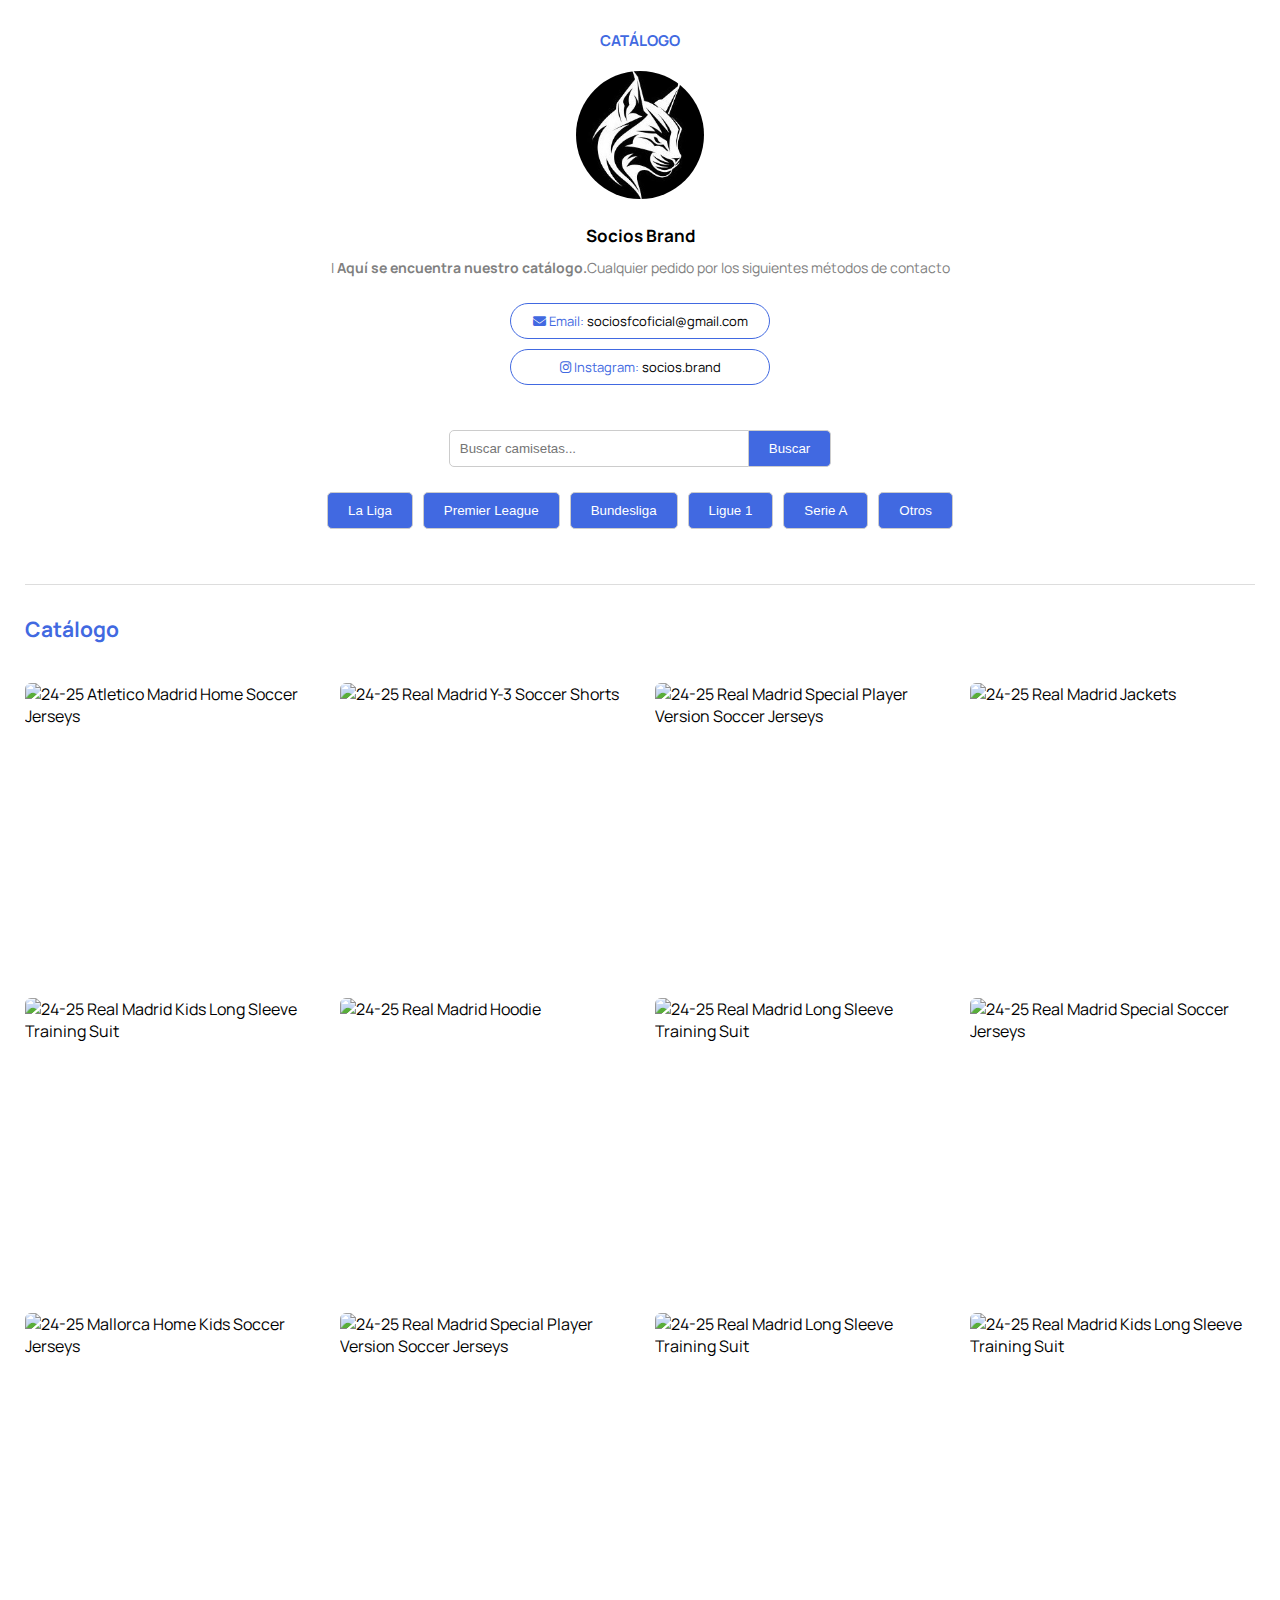
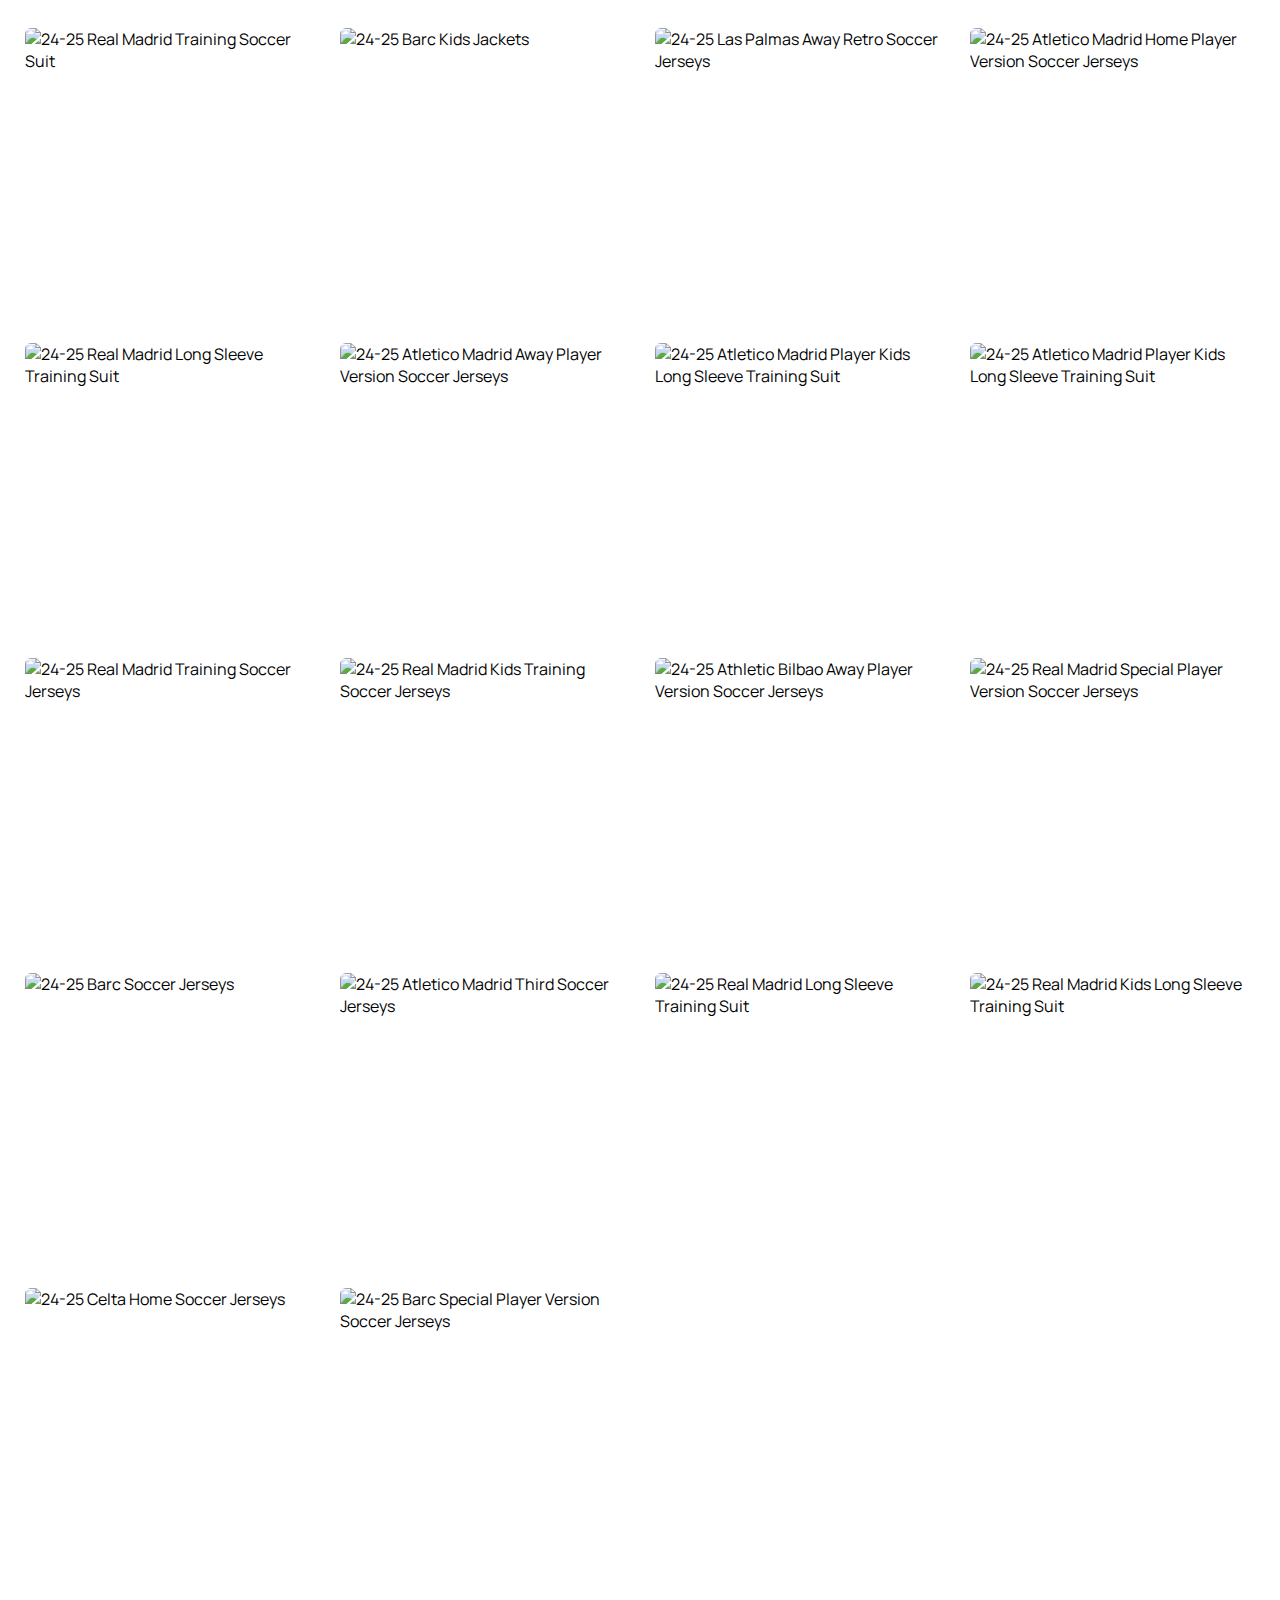
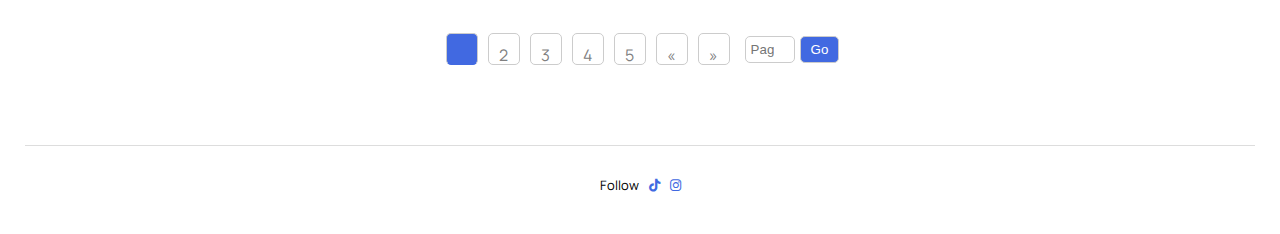
